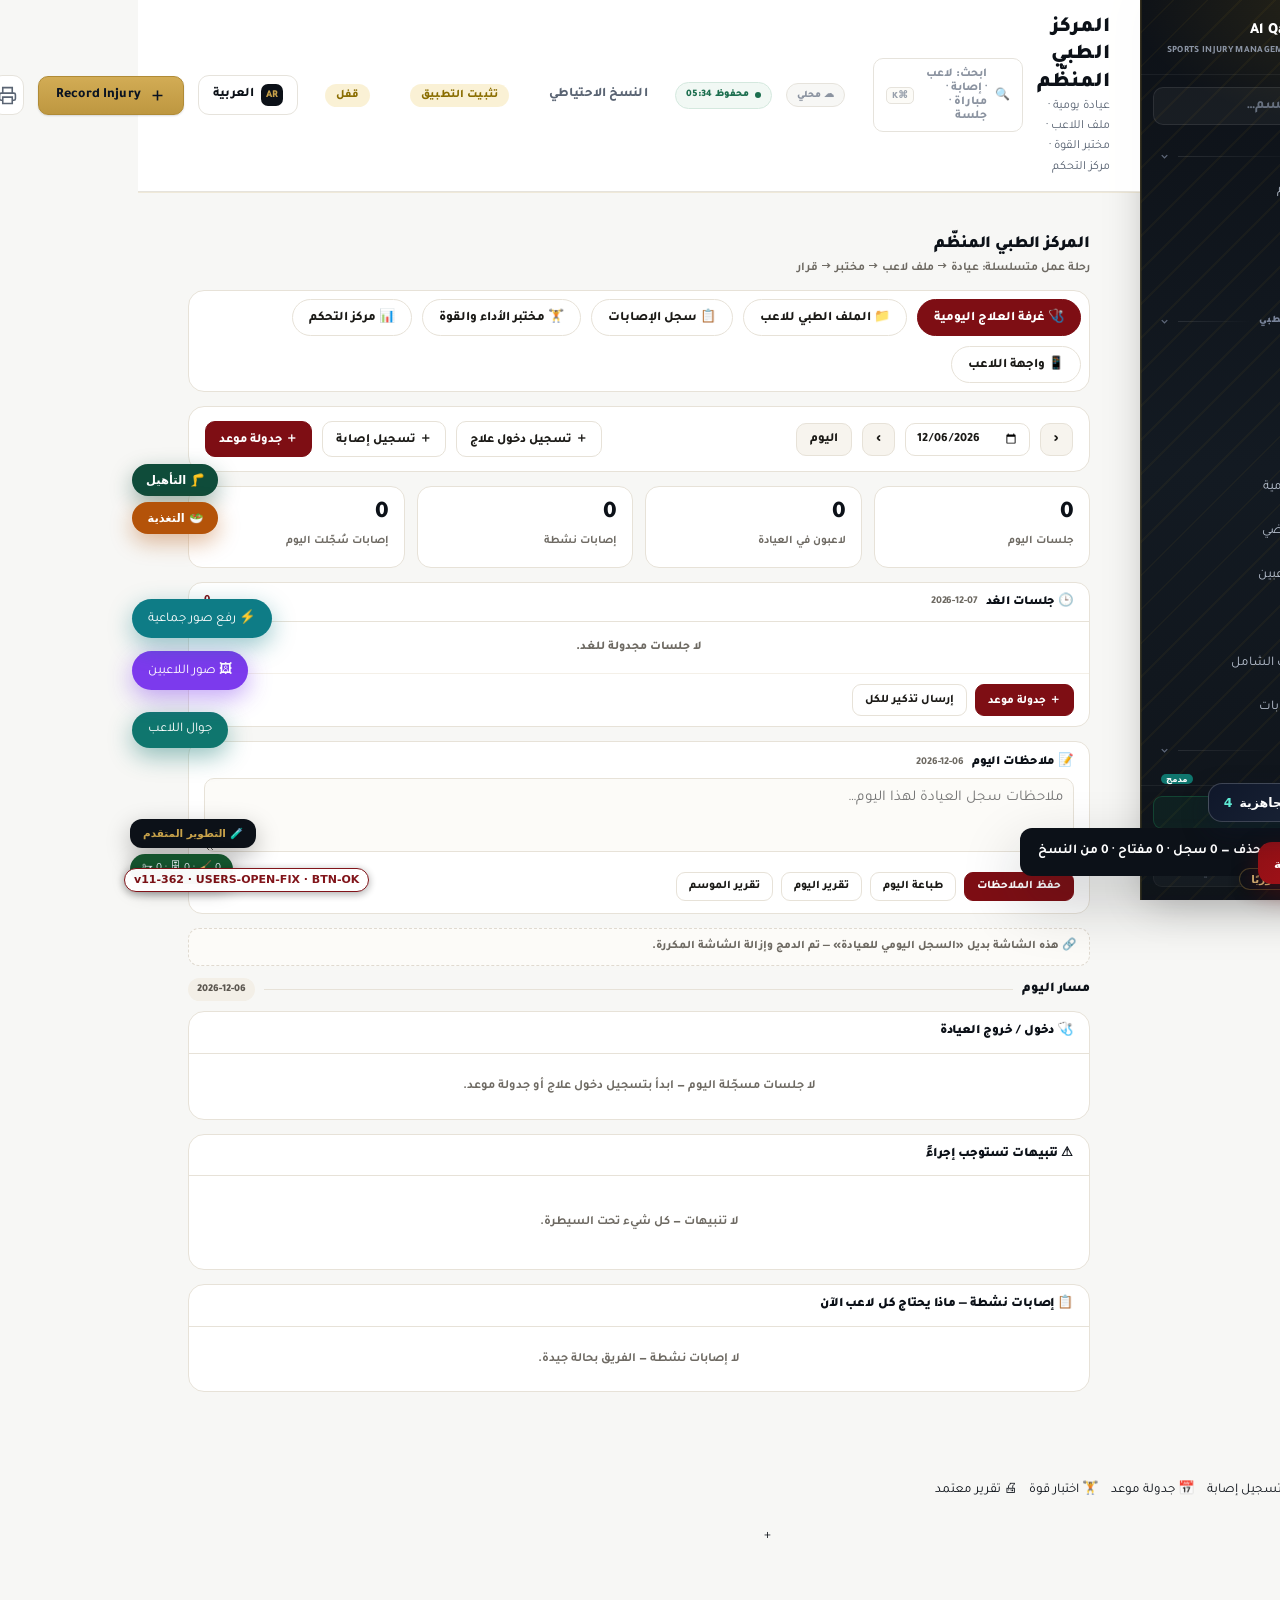
==== index.html @ 80e30538 "Add files via upload" ====
<!DOCTYPE html>
<html lang="ar" dir="rtl">
<head><script>/* QD343 · URL-KEEP — يحفظ الرابط الأصلي قبل أن يمسحه البرنامج */
(function(){try{window.__QDLOC=String(location.href||"");}catch(e){window.__QDLOC="";}})();
</script>
<script>
/* QD278-TRACK · عدّاد معالجات النقر — يكشف التعارض بين الوحدات قبل أن يظهر كخطأ */
(function(){
  window.__QDEVT={click:{window:0,document:0,body:0},total:0};
  try{ window.__QDSET=Storage.prototype.setItem; window.__QDGET=Storage.prototype.getItem;
       window.__QDREM=Storage.prototype.removeItem; }catch(e){}
  try{
    var orig=EventTarget.prototype.addEventListener;
    EventTarget.prototype.addEventListener=function(type,fn,opt){
      try{ if(type==="click"){ window.__QDEVT.total++;
        if(this===window) window.__QDEVT.click.window++;
        else if(this===document) window.__QDEVT.click.document++;
        else if(this===document.body) window.__QDEVT.click.body++;
      } }catch(e){}
      return orig.apply(this,arguments);
    };
  }catch(e){}
})();
</script>
<script>/*!
 * QD246 · وضع الثبات — إيقاف كل تحديث دوري للواجهة (سبب الرعشة)
 * ١) يلفّ كل setInterval: لا يُنفّذ أي مؤقت يلمس الشاشة عندما يكون الثبات مفعّلًا.
 * ٢) يمنع إعادة كتابة نفس HTML في القائمة الجانبية (#sidebar و #nav) والشارات.
 * ٣) يخفي شريط تمرير القائمة ويثبّت مقاس الشريط الصفحي → لا تغيّر عرض ولا إزاحة.
 * زر صغير أسفل الشاشة للتبديل.
 */
(function(){
  if(window.__qd246) return; window.__qd246=1;
  var FK="qd246_freeze";
  var on=(function(){ try{ var v=localStorage.getItem(FK); return v===null?true:(v==="1"); }catch(e){ return true; } })();
  var SKIP=/fetch|pullWellness|push\(|submitWell|sendBeacon|XMLHttp|supabase/i;
  var BLOCKED=0;

  /* ١) حجب المؤقتات التي ترسم */
  try{
    var _si=window.setInterval;
    window.setInterval=function(fn,ms){
      if(typeof fn!=="function") return _si.apply(window,arguments);
      var src=""; try{ src=String(fn).slice(0,900); }catch(e){}
      var net=SKIP.test(src);
      var wrapped=function(){
        if(window.__qd246on && !net){ BLOCKED++; return; }
        try{ return fn.apply(this,arguments); }catch(e){}
      };
      wrapped.__qd246=net?"net":"ui";
      return _si.call(window,wrapped,ms);
    };
    /* لا نحجب setTimeout: المؤقتات المؤجلة لمرة واحدة لا تسبب رعشة، وحجبها يمنع بناء البطاقات */
    window.__qd246on=on;
  }catch(e){ window.__qd246on=false; }

  /* ٢) منع كتابة نفس المحتوى في عناصر ثابتة */
  function guard(el){
    if(!el||el.__qd246g) return;
    try{
      var d=Object.getOwnPropertyDescriptor(Element.prototype,"innerHTML");
      if(!d||!d.set) return;
      var last=null,w=false;
      Object.defineProperty(el,"innerHTML",{
        configurable:true,
        get:function(){ return d.get.call(el); },
        set:function(v){
          var s=String(v==null?"":v);
          if(last===s) return;          /* مطابق: لا لمس للشاشة */
          last=s; w=true;
          var top=0; try{ top=el.scrollTop; }catch(e){}
          try{ d.set.call(el,s); }finally{ w=false; }
          try{ if(top&&el.scrollTop!==top) el.scrollTop=top; }catch(e){}
        }
      });
      el.__qd246g=1;
    }catch(e){}
  }
  function guardText(el){
    if(!el||el.__qd246t) return;
    try{
      var proto=Object.getPrototypeOf(el), d=null;
      while(proto&&!d){ d=Object.getOwnPropertyDescriptor(proto,"textContent"); proto=Object.getPrototypeOf(proto); }
      if(!d||!d.set) return;
      var cache=null;
      Object.defineProperty(el,"textContent",{
        configurable:true,
        get:function(){ return d.get.call(el); },
        set:function(v){ var s=String(v==null?"":v); if(s===cache) return; cache=s; d.set.call(el,s); }
      });
      el.__qd246t=1;
    }catch(e){}
  }
  var lastNav=0;
  function throttleNav(){
    try{
      var a=window.__QDAPP; if(!a||typeof a.renderNav!=="function"||a.renderNav.__qd246) return false;
      var orig=a.renderNav;
      var w=function(){
        var t=Date.now();
        if(t-lastNav<1200) return;      /* طلب رسم متكرر: تجاهل */
        lastNav=t;
        try{ return orig.apply(this,arguments); }catch(e){}
      };
      w.__qd246=1; a.renderNav=w;
      try{ if(typeof window.renderNav==="function") window.renderNav=w; }catch(e){}
      return true;
    }catch(e){ return false; }
  }

  function seal(){
    throttleNav();
    ["sidebar","nav","pgTitle","pgSub","svDot"].forEach(function(id){ guard(document.getElementById(id)); });
    var list=document.querySelector("#sidebar .navlist, #nav .navlist");
    if(list) guard(list);
    ["svDot","pgTitle","pgSub"].forEach(function(id){ guardText(document.getElementById(id)); });
  }

  /* ٣) CSS: شريط تمرير مخفي في القائمة + عرض صفحة ثابت */
  function css(){
    if(document.getElementById("qd246css")) return;
    var s=document.createElement("style"); s.id="qd246css";
    s.textContent=[
      "html{overflow-y:scroll!important;scrollbar-gutter:auto!important}",
      "#sidebar,#sidebar *,.nav,#nav{scrollbar-width:none!important;-ms-overflow-style:none!important}",
      "#sidebar::-webkit-scrollbar,.nav::-webkit-scrollbar,#nav::-webkit-scrollbar{width:0!important;height:0!important;display:none!important}",
      "#sidebar,.nav{overflow-y:auto!important;overflow-x:hidden!important;scrollbar-gutter:auto!important}",
      "#sidebar{contain:layout style!important}",
      "#sidebar .nav-item,#sidebar .grp{pointer-events:auto}",
      "#sidebar *,.nav *{animation:none!important;transition:none!important}",
      "#qd246btn{position:fixed;bottom:10px;inset-inline-start:10px;z-index:99998;display:flex;align-items:center;gap:6px;",
      "background:#0C1118;color:#E3C67F;border:1px solid #C8A24A55;border-radius:999px;padding:5px 11px;font:900 10.5px/1 system-ui;cursor:pointer;opacity:.92;box-shadow:0 4px 14px rgba(0,0,0,.28)}",
      "#qd246btn.off{color:#8A93A1;border-color:#ffffff22}",
      "#qd246btn b{font-weight:900;color:#fff}"
    ].join("\n");
    (document.head||document.documentElement).appendChild(s);
  }

  function btn(){
    if(document.getElementById("qd246btn")){ paintBtn(); return; }
    if(!document.body) return;
    var b=document.createElement("button"); b.id="qd246btn"; b.type="button";
    b.addEventListener("click",function(){
      try{
        var v=!window.__qd246on;
        localStorage.setItem(FK,v?"1":"0");
        window.__qd246on=v;
        paintBtn();
        if(v){ try{ if(window.toast) toast("وضع الثبات: مفعّل — توقّفت كل التحديثات الدورية","ok"); }catch(e){} }
        else { location.reload(); }
      }catch(e){}
    });
    document.body.appendChild(b); paintBtn();
  }
  function paintBtn(){
    var b=document.getElementById("qd246btn"); if(!b) return;
    b.className=window.__qd246on?"":"off";
    b.innerHTML=(window.__qd246on?"🛡 <b>ثبات</b> · موقوفة دوريًا":"⚡ <b>ثبات</b> · مباشر");
  }

  css();
  if(document.readyState==="loading") document.addEventListener("DOMContentLoaded",function(){ css(); seal(); btn(); });
  else { seal(); btn(); }
  var n=0, iv=setInterval(function(){ n++; seal(); btn(); if(n>40) clearInterval(iv); },700);
  document.addEventListener("click",function(){ setTimeout(function(){ seal(); btn(); },80); },true);

  window.QD246={on:function(){ return !!window.__qd246on; },blocked:function(){ return BLOCKED; },seal:seal,set:function(v){ window.__qd246on=!!v; try{ localStorage.setItem(FK,v?"1":"0"); }catch(e){} paintBtn(); }};
})();
</script><script>/*!
 * QD238 · تثبيت الجوال — يوقف رعشة/انزلاق الواجهة على الهاتف
 * الأساب الثلاثة: (١) scrollIntoView من مؤقتات داخلية يزحف بالصفحة بلا توقّف
 *  (٢) 100vh مع شريط عنوان المتصفح المتحرك → قفزات تخطيط مع كل تمرير
 *  (٣) شريط سفلي ثابت + مساحة شريط تمرير محجوزة → تغيّر عرض/ارتفاع متكرر
 */
(function(){
  if(window.__qd238) return; window.__qd238=1;
  var TOUCH=Date.now();
  ["touchstart","touchend","pointerdown","click","keydown","wheel","scroll"].forEach(function(ev){
    try{ document.addEventListener(ev,function(){ TOUCH=Date.now(); },{capture:true,passive:true}); }catch(e){}
  });
  function recent(ms){ return (Date.now()-TOUCH)<(ms||900); }

  /* ١) منع التمرير البرمجي غير المرتبط بتفاعل حقيقي */
  try{
    var _siv=Element.prototype.scrollIntoView;
    Element.prototype.scrollIntoView=function(){
      if(!recent(1200)) return;            /* ليس من المستخدم: تجاهل تمامًا */
      try{ return _siv.apply(this,arguments); }catch(e){}
    };
    var _st=window.scrollTo;
    window.scrollTo=function(){
      if(!recent(1200)) return;
      try{ return _st.apply(window,arguments); }catch(e){}
    };
  }catch(e){}

  /* ٢) خصائص CSS للجوال */
  function css(){
    if(document.getElementById("qd238css")) return;
    var s=document.createElement("style"); s.id="qd238css";
    s.textContent=[
      "-webkit-text-size-adjust:100%;text-size-adjust:100%",
      "html{height:-webkit-fill-available}",
      "body{overscroll-behavior-y:contain;-webkit-overflow-scrolling:touch}",
      "html,body{scroll-behavior:auto!important}",
      /* ارتفاع ثابت بالـ dvh بدل vh (لا يتأثر باختفاء شريط العنوان) */
      "@supports(height:100dvh){#app,.app,.shell,body>div:first-child{min-height:100dvh!important}}",
      /* الجوال: ألغِ حجز شريط التمرير (يسبب إزاحة أفقية) */
      "@media (max-width:820px){html{scrollbar-gutter:auto!important}.nav,#nav{scrollbar-gutter:auto!important;overflow-y:auto!important}}",
      /* الأشرطة الثابتة: طبقة مستقلة بلا قفز */
      "[style*='position:fixed']{backface-visibility:hidden}",
      /* إلغاء أي حركة على الجوال */
      "@media (max-width:820px), (hover:none){*{animation:none!important;transition:none!important}}"
    ].join("\n");
    (document.head||document.documentElement).appendChild(s);
  }
  css();
  if(document.readyState==="loading") document.addEventListener("DOMContentLoaded",css);
  window.QD238={on:true};
})();
</script><script>/*!
 * QD237 · تثبيت التخطيط — يوقف اهتزاز القوائم
 * السبب: .nav عنده overflow-y:auto، فحين يتغيّر ارتفاع محتواه يظهر/يختفي شريط التمرير
 * فيتغيّر عرض العمود عدة بكسلات → ينزاح التخطيط كله → اهتزاز مرئي.
 * كذلك contain:paint على #app يكسر position:sticky فيُهتزّ الشريط العلوي.
 */
(function(){
  if(window.__qd237) return; window.__qd237=1;
  function css(){
    if(document.getElementById("qd237css")) return;
    var s=document.createElement("style"); s.id="qd237css";
    s.textContent=[
      /* ١) حجز مكان شريط التمرير دائمًا — لا يظهر ويختفي فيتغيّر العرض */
      "html{scrollbar-gutter:stable both-edges!important}",
      ".nav,#nav,nav.side,.sidebar{scrollbar-gutter:stable!important;overflow-y:scroll!important;overflow-x:hidden!important}",
      /* ٢) إلغاء contain الذي يكسر sticky ويفرض إعادة تخطيط */
      "#app,.view,#nav,#topbar,header,.topbar{contain:none!important}",
      /* ٣) منع أي إزاحة أو تحوّل في عناصر القائمة (hover/active) */
      ".nav-item,.nav-item:hover,.nav-item.active,.nav-item *{transform:none!important;margin-left:0!important;margin-right:0!important}",
      "#nav *,.nav *{transition-property:background-color,color,border-color,opacity!important}",
      /* ٤) منع تثبيت التمرير التلقائي من تحريك الصفحة */
      "html,body{overflow-anchor:none!important}",
      /* ٥) الشريط العلوي: طبقة ثابتة بلا إعادة حساب */
      "#topbar,header,.topbar{position:sticky!important;top:0!important;backface-visibility:hidden}"
    ].join("\n");
    (document.head||document.documentElement).appendChild(s);
  }
  css();
  if(document.readyState==="loading") document.addEventListener("DOMContentLoaded",css);
  /* إن أُعيد بناء القائمة، أعِد تثبيت العرض المقاس عليها (احتياط) */
  function pin(){
    try{
      var n=document.getElementById("nav"); if(!n||n.__qd237pin) return;
      var w=Math.round(n.getBoundingClientRect().width);
      if(w>120){ n.style.minWidth=w+"px"; n.style.maxWidth=w+"px"; n.__qd237pin=w; }
    }catch(e){}
  }
  setTimeout(pin,1200); setTimeout(pin,3500);
  window.QD237={on:true,pin:pin};
})();
</script><script>/*!
 * QD236 · تجميد الرسم وقت الخمول — يُنهي الرعشة نهائيًا
 * الفكرة: المؤقتات لا تلمس الشاشة إلا إذا كان المستخدم يتفاعل أو حصل حفظ/تغيير بيانات.
 * أي إطار زمني بعد ~٤ ثوانٍ من آخر تفاعل = صفر كتابة DOM.
 */
(function(){
  if(window.__qd236) return; window.__qd236=1;
  var GRACE=4000, last=Date.now(), force=false;
  function touch(){ last=Date.now(); }
  ["click","keydown","input","scroll","pointerdown","wheel","hashchange","focus"].forEach(function(ev){
    try{ document.addEventListener(ev,touch,true); }catch(e){}
  });

  /* الوظائف المسموح لها العمل وقت الخمول: الشبكة فقط (لا رسم) */
  var NET=/fetch|pullWellness|push\(|submitWell|XMLHttp|sendBeacon/i;

  var _si=window.setInterval;
  window.setInterval=function(fn,ms){
    if(typeof fn!=="function") return _si.apply(window,arguments);
    var src=""; try{ src=String(fn).slice(0,800); }catch(e){}
    var net=NET.test(src), id=-1;
    var wrapped=function(){
      var idle=(Date.now()-last)>GRACE;
      if(idle&&!net&&!force) return;              /* خمول: لا رسم إطلاقًا */
      try{ return fn.apply(this,arguments); }catch(e){}
    };
    id=_si.call(window,wrapped,ms);
    return id;
  };

  /* حارس نصوص: لا تُكتب قيمة مطابقة (يمنع وميض الشارات/الساعة) */
  function guardText(el){
    if(!el||el.__qd236t) return;
    try{
      var proto=Object.getPrototypeOf(el), d=null;
      while(proto&&!d){ d=Object.getOwnPropertyDescriptor(proto,"textContent"); proto=Object.getPrototypeOf(proto); }
      if(!d||!d.set) return;
      var cache=null;
      Object.defineProperty(el,"textContent",{
        configurable:true,
        get:function(){ return d.get.call(el); },
        set:function(v){ var s=String(v==null?"":v); if(s===cache) return; cache=s; d.set.call(el,s); }
      });
      el.__qd236t=1;
    }catch(e){}
  }
  function scan(){
    ["svDot","pgTitle","pgSub","cl231badge","saveChip"].forEach(function(id){ guardText(document.getElementById(id)); });
    try{
      var chips=document.querySelectorAll("#topbar .chip,#topbar .badge,#top .chip");
      for(var i=0;i<chips.length;i++) guardText(chips[i]);
    }catch(e){}
  }

  force=true; setTimeout(function(){ force=false; },6000);
  if(document.readyState==="loading") document.addEventListener("DOMContentLoaded",scan); else scan();
  var n=0, iv=_si.call(window,function(){ n++; scan(); if(n>60) clearInterval(iv); },500);

  window.QD236={touch:touch,force:function(){ force=true; setTimeout(function(){force=false;},6000); },scan:scan};
})();
</script><script>/*!
 * QD235 · مانع الرعشة الحقيقي
 * يعمل على المستوى الأدنى: يمنع إعادة كتابة نفس HTML في عناصر ثابتة (القائمة/الشارات)
 * ويعزل الطبقات الضبابية ويوقف كل حركة دورية. لا يعتمد على أسماء دوال معيّنة.
 */
(function(){
  if(window.__qd235) return; window.__qd235=1;
  var STATS={writes:0,skipped:0};

  /* ١) كاش كتابة innerHTML على العناصر الثابتة: تخطّي الكتابة إن كان المحتوى مطابقًا */
  function guard(el){
    if(!el||el.__qd235g) return;
    var d=Object.getOwnPropertyDescriptor(Element.prototype,"innerHTML");
    if(!d||!d.set) return;
    var last=null, writing=false;
    Object.defineProperty(el,"innerHTML",{
      configurable:true,
      get:function(){ return d.get.call(el); },
      set:function(v){
        if(writing) return d.set.call(el,v);
        var s=String(v==null?"":v);
        if(last!==null && s===last){ STATS.skipped++; return; }
        last=s; STATS.writes++;
        var top=el.scrollTop;
        writing=true;
        try{ d.set.call(el,s); }finally{ writing=false; }
        try{ if(top) el.scrollTop=top; }catch(e){}
      }
    });
    el.__qd235g=1;
  }
  function guardAll(){
    ["nav","pgTitle","pgSub","svDot","cl231badge"].forEach(function(id){ guard(document.getElementById(id)); });
    guard(document.querySelector("#nav .navlist")||null);
  }

  /* ٢) طبقة CSS: إيقاف الضبابية وكل حركة */
  function css(){
    if(document.getElementById("qd235css")) return;
    var s=document.createElement("style"); s.id="qd235css";
    s.textContent=[
      "*{animation:none!important;animation-iteration-count:1!important;transition-duration:.01ms!important}",
      "*{backdrop-filter:none!important;-webkit-backdrop-filter:none!important}",
      "#nav,#topbar,header,.topbar,#app,.view{contain:paint layout style}",
      "#topbar,header,.topbar{position:relative!important;transform:none!important}",
      "#nav{overflow-anchor:none}",
      ".sv-dot:before{animation:none!important}"
    ].join("\n");
    (document.head||document.documentElement).appendChild(s);
  }

  /* ٣) حقن مبكر + إعادة الحقن بعد أي إعادة بناء للواجهة */
  function tick(){ guardAll(); }
  css();
  if(document.readyState==="loading") document.addEventListener("DOMContentLoaded",function(){css();tick();});
  else tick();
  var n=0;
  var iv=setInterval(function(){ n++; tick(); if(n>80) clearInterval(iv); },400);
  document.addEventListener("click",function(){ setTimeout(tick,50); },true);
  window.QD235={stats:function(){ return {writes:STATS.writes,skipped:STATS.skipped}; },tick:tick};
})();
</script><script>/*!
 * QD234 · وضع الهدوء البصري — يوقف «الرجفة/الرعشة» في الواجهة
 * الأساب: (١) نبضة لا نهائية qdPulse، (٢) إعادة رسم كامل للشاشات كل ١–١.٢ ثانية
 *         (٣) هيدر مثبّت بخلفية ضبابية يُعاد رسمه مع كل تغيّر أسفله.
 */
(function(){
  if(window.__qd234) return; window.__qd234=1;
  var MIN=4500;                                   /* أدنى فترة لإعادة رسم دورية */
  var RX=/paint|refreshRows|hookCounts|paintBadges|paintLinked|reconcile/;

  /* ١) تهدئة المؤقتات التي تعيد رسم الشاشة بلا داعٍ */
  try{
    var _si=window.setInterval;
    window.setInterval=function(fn,ms){
      try{
        if(typeof fn==="function"){
          var src=String(fn).slice(0,500);
          if(RX.test(src) && !/pullWellness|push\(|save\(/.test(src)) ms=Math.max(Number(ms)||0,MIN);
        }
      }catch(e){}
      return _si.apply(window,[fn,ms].concat([].slice.call(arguments,2)));
    };
    window.__qd234Timer=1;
  }catch(e){}

  /* ٢) إيقاف النبضة اللانهائية + عزل طبقة الهيدر */
  function css(){
    if(document.getElementById("qd234calm")) return;
    var s=document.createElement("style"); s.id="qd234calm";
    s.textContent=
      "*{animation-iteration-count:1!important}"+
      ".qd-pulse,[data-pulse]{animation:none!important}"+
      "header,#topbar,#top,.topbar,.topbar-wrap{transform:translateZ(0);backface-visibility:hidden}"+
      "@media (prefers-reduced-motion: reduce){*{animation:none!important;transition:none!important}}";
    (document.head||document.documentElement).appendChild(s);
  }
  if(document.readyState==="loading") document.addEventListener("DOMContentLoaded",css); else css();

  window.QD234={calm:true,minPeriod:MIN};
})();
</script>
<script>
/* ---- v11-106: بدء فوري — لا انتظار للشبكة عند الإقلاع ---- */
(function(){
  if(window.__QDFAST106) return; window.__QDFAST106=1;
  function ls(k,d){ try{ return localStorage.getItem(k)||d; }catch(e){ return d; } }
  function lss(k,v){ try{ localStorage.setItem(k,v); }catch(e){} }
  var KEY_LF="qd_local", KEY_NET="qd_netok", KEY_AUTO="qd_fastlocal";
  var net=null; try{ net=JSON.parse(ls(KEY_NET,"null")); }catch(e){}
  var fresh=!!(net&&net.t&&(Date.now()-net.t<10*60*1000));
  var online=true; try{ online=navigator.onLine!==false; }catch(e){}
  if(ls(KEY_LF,"0")==="1") return;                       /* المستخدم اختار المحلي بنفسه */
  if(!online){ lss(KEY_LF,"1"); lss(KEY_AUTO,"1"); window.__QD_FAST_REASON="offline"; return; }
  if(fresh&&net.ok===false){ lss(KEY_LF,"1"); lss(KEY_AUTO,"1"); window.__QD_FAST_REASON="cached"; return; }
})();
/* ---- QDFAST106-END ---- */

</script>
<meta charset="UTF-8">
<link rel="preconnect" href="https://tkvjdnwhwjdemkmipwgb.supabase.co" crossorigin>
<link rel="dns-prefetch" href="https://tkvjdnwhwjdemkmipwgb.supabase.co">
<link rel="preconnect" href="https://cdn.jsdelivr.net" crossorigin>
<link rel="preconnect" href="https://fonts.gstatic.com" crossorigin>
<meta name="viewport" content="width=device-width, initial-scale=1.0">
<meta name="theme-color" content="#14181F">
<meta name="color-scheme" content="light">
<title>Al Qadsiah — Sports Injury Management System | U18</title>
<link rel="preconnect" href="https://fonts.googleapis.com">
<link rel="preconnect" href="https://fonts.gstatic.com" crossorigin>
<link href="https://fonts.googleapis.com/css2?family=Tajawal:wght@400;500;700;800;900&family=IBM+Plex+Sans+Arabic:wght@400;500;600;700&family=Inter:wght@400;500;600;700;800;900&display=swap" rel="stylesheet">
<style>
/* ============ TOKENS ============ */
:root{
  --ink:#14181F; --ink-2:#1E242E; --ink-3:#2C3440;
  --paper:#F4F2EC; --surface:#FFFFFF; --surface-2:#FBFAF6;
  --gold:#E3B019; --gold-2:#F2C94C; --gold-deep:#B98A0C;
  --red:#B5121B; --red-2:#D8404A;
  --green:#14795A; --green-2:#1E9E6A;
  --slate:#5B6472; --slate-2:#8A93A1;
  --line:#E4E1D8; --line-2:#EDEAE2;
  --amber:#C98A0A; --blue:#2B5BA8;
  --r-s:8px; --r-m:14px; --r-l:20px;
  --sh-1:0 1px 2px rgba(20,24,31,.06), 0 2px 8px rgba(20,24,31,.05);
  --sh-2:0 8px 24px rgba(20,24,31,.10), 0 2px 6px rgba(20,24,31,.06);
  --sh-3:0 24px 60px rgba(20,24,31,.24);
  --font-en:"Inter","Tajawal","Segoe UI",Tahoma,Arial,sans-serif;
  --font-ar:"Tajawal","IBM Plex Sans Arabic","Noto Sans Arabic",Tahoma,Arial,sans-serif;
}
html[dir="rtl"] body{font-family:var(--font-ar)}
html[dir="ltr"] body{font-family:var(--font-en)}
*{box-sizing:border-box}
html,body{margin:0;padding:0}
body{background:var(--paper);color:var(--ink);font-size:15px;line-height:1.62;-webkit-font-smoothing:antialiased;text-rendering:optimizeLegibility}
h1,h2,h3,h4,h5{margin:0;line-height:1.3;font-weight:800;letter-spacing:-.01em}
p{margin:0}
a{color:inherit;text-decoration:none}
button{font-family:inherit;cursor:pointer;border:0;background:none;color:inherit}
input,select,textarea{font-family:inherit;font-size:15px;color:inherit}
::selection{background:var(--gold);color:var(--ink)}
:focus-visible{outline:2.5px solid var(--gold-deep);outline-offset:2px;border-radius:4px}
::-webkit-scrollbar{width:11px;height:11px}
::-webkit-scrollbar-thumb{background:#cfcabf;border-radius:20px;border:3px solid var(--paper)}
::-webkit-scrollbar-track{background:transparent}

/* ============ APP SHELL ============ */
.app{display:grid;grid-template-columns:256px 1fr;min-height:100vh}
.veil-menu{display:none}
.sidebar{background:linear-gradient(180deg,#14181F 0%,#1A2029 100%);color:#E8EAF0;position:sticky;top:0;height:100vh;
  display:flex;flex-direction:column;overflow:hidden;border-inline-end:1px solid #000}
.sidebar::after{content:"";position:absolute;inset:0;pointer-events:none;
  background:repeating-linear-gradient(135deg,transparent 0 22px,rgba(227,176,25,.045) 22px 24px)}
.brand{display:flex;align-items:center;gap:12px;padding:20px 18px 16px;position:relative;z-index:1}
.brand .logo-chip{width:50px;height:50px;flex:none;background:#fff;border-radius:13px;display:grid;place-items:center;
  box-shadow:0 4px 14px rgba(0,0,0,.35);overflow:hidden;padding:4px}
.brand .logo-chip img{width:100%;height:100%;object-fit:contain;display:block}
.brand .bt{display:flex;flex-direction:column;line-height:1.22;min-width:0}
.brand b{font-size:17px;font-weight:900;letter-spacing:-.02em}
.brand span{font-size:10.5px;color:var(--slate-2);font-weight:500;letter-spacing:.03em;text-transform:uppercase}
.nav{flex:1;overflow-y:auto;padding:8px 12px 12px;position:relative;z-index:1}
.nav .grp{font-size:10.5px;font-weight:700;color:#6B7482;padding:14px 12px 6px;letter-spacing:.14em;text-transform:uppercase}
.nav-item{display:flex;align-items:center;gap:12px;padding:10.5px 12px;border-radius:11px;color:#C3C9D4;font-weight:600;
  font-size:14.2px;margin-bottom:2px;transition:.15s;position:relative;width:100%;text-align:start}
.nav-item svg{width:19px;height:19px;flex:none;opacity:.85}
.nav-item:hover{background:rgba(255,255,255,.06);color:#fff}
.nav-item.active{background:linear-gradient(90deg,rgba(227,176,25,.20),rgba(227,176,25,.06));color:#fff}
.nav-item.active::before{content:"";position:absolute;inset-inline-start:0;top:9px;bottom:9px;width:3px;border-radius:4px;background:var(--gold)}
html[dir="rtl"] .nav-item.active{background:linear-gradient(270deg,rgba(227,176,25,.20),rgba(227,176,25,.06))}
.nav-item .cnt{margin-inline-start:auto;background:rgba(255,255,255,.1);color:#DDE1E9;font-size:11.5px;font-weight:700;padding:1px 8px;border-radius:20px;min-width:22px;text-align:center}
.nav-item.active .cnt{background:var(--gold);color:var(--ink)}
.sidebar .foot{padding:13px 16px;border-top:1px solid rgba(255,255,255,.07);position:relative;z-index:1}
.sidebar .foot .sf{display:flex;align-items:center;gap:9px;font-size:12px;color:#8A93A1}
.sidebar .foot .dot{width:8px;height:8px;border-radius:50%;background:var(--green-2);box-shadow:0 0 0 3px rgba(30,158,106,.18);flex:none}

.content{min-width:0;display:flex;flex-direction:column}
.topbar{position:sticky;top:0;z-index:40;background:rgba(244,242,236,.86);backdrop-filter:blur(10px);border-bottom:1px solid var(--line);
  padding:14px 30px;display:flex;align-items:center;gap:14px;min-height:70px}
.topbar h1{font-size:21px;font-weight:900}
.topbar .sub{font-size:12.5px;color:var(--slate)}
.topbar .sp{flex:1}
.icon-btn{width:40px;height:40px;border-radius:11px;display:grid;place-items:center;background:var(--surface);border:1px solid var(--line);color:var(--slate);transition:.15s}
.icon-btn:hover{color:var(--ink);border-color:#d6d2c7;box-shadow:var(--sh-1)}
.icon-btn svg{width:19px;height:19px}
.lang-btn{display:inline-flex;align-items:center;gap:7px;height:40px;padding:0 14px;border-radius:11px;background:var(--surface);
  border:1px solid var(--line);color:var(--ink);font-weight:800;font-size:13px;transition:.15s}
.lang-btn:hover{border-color:var(--gold-deep);box-shadow:var(--sh-1)}
.lang-btn .lg{width:22px;height:22px;border-radius:7px;background:var(--ink);color:var(--gold);display:grid;place-items:center;font-size:10.5px;font-weight:900}
.menu-toggle{display:none}
.main{padding:26px 30px 60px;max-width:1500px;width:100%}
.view{display:none}
.view.active{display:block;animation:fade .35s ease}
@keyframes fade{from{opacity:0;transform:translateY(7px)}to{opacity:1;transform:none}}
@media (prefers-reduced-motion:reduce){*{animation:none!important;transition:none!important}}

/* ============ BUTTONS ============ */
.btn{display:inline-flex;align-items:center;gap:8px;padding:10px 17px;border-radius:11px;font-weight:700;font-size:14px;
  background:var(--surface);border:1px solid var(--line);color:var(--ink);transition:.15s;white-space:nowrap}
.btn:hover{border-color:#d6d2c7;box-shadow:var(--sh-1);transform:translateY(-1px)}
.btn svg{width:17px;height:17px}
.btn.primary{background:var(--ink);border-color:var(--ink);color:#fff}
.btn.primary:hover{background:#000}
.btn.gold{background:var(--gold);border-color:var(--gold-deep);color:var(--ink)}
.btn.gold:hover{background:var(--gold-2)}
.btn.ghost{background:transparent;border-color:transparent;color:var(--slate)}
.btn.ghost:hover{background:rgba(20,24,31,.05);color:var(--ink);transform:none;box-shadow:none}
.btn.danger{background:#fff;border-color:#E9BDC0;color:var(--red)}
.btn.danger:hover{background:#FCF0F0;border-color:var(--red)}
.btn.sm{padding:7px 12px;font-size:13px;border-radius:9px}
.btn.block{width:100%;justify-content:center}

/* ============ LAYOUT ============ */
.grid{display:grid;gap:18px}
.g-2{grid-template-columns:repeat(2,1fr)}
.g-3{grid-template-columns:repeat(3,1fr)}
.g-4{grid-template-columns:repeat(4,1fr)}
.cols{display:grid;grid-template-columns:1.55fr 1fr;gap:18px;align-items:start}
@media(max-width:1150px){.cols{grid-template-columns:1fr}}
@media(max-width:1000px){.g-4{grid-template-columns:repeat(2,1fr)}.g-3{grid-template-columns:repeat(2,1fr)}}
@media(max-width:640px){.g-4,.g-3,.g-2{grid-template-columns:1fr}}
.card{background:var(--surface);border:1px solid var(--line);border-radius:var(--r-m);box-shadow:var(--sh-1);overflow:hidden}
.card-head{display:flex;align-items:center;gap:12px;padding:15px 18px;border-bottom:1px solid var(--line-2)}
.card-head h3{font-size:16px;font-weight:800}
.card-head .sub{font-size:12px;color:var(--slate-2);font-weight:500}
.card-head .sp{flex:1}
.card-head>svg{width:19px;height:19px;flex:none;color:var(--gold-deep)}
.card-body{padding:18px}
.card-body.tight{padding:0}
.section-title{font-size:13px;font-weight:800;color:var(--slate);letter-spacing:.02em;margin-bottom:11px;display:flex;align-items:center;gap:8px}
.section-title::before{content:"";width:4px;height:15px;border-radius:3px;background:var(--gold)}
.muted{color:var(--slate)}
.tiny{font-size:12px}

/* ============ KPI ============ */
.kpi{background:var(--surface);border:1px solid var(--line);border-radius:var(--r-m);padding:17px 18px;position:relative;overflow:hidden;box-shadow:var(--sh-1)}
.kpi .ic{width:38px;height:38px;border-radius:11px;display:grid;place-items:center;margin-bottom:12px}
.kpi .ic svg{width:20px;height:20px}
.kpi .v{font-size:30px;font-weight:900;line-height:1;letter-spacing:-.02em;font-variant-numeric:tabular-nums}
.kpi .l{font-size:12.5px;color:var(--slate);font-weight:600;margin-top:5px}
.kpi .d{font-size:11.5px;font-weight:700;margin-top:9px;display:inline-flex;align-items:center;gap:5px}
.kpi::after{content:"";position:absolute;inset-inline-start:-24px;bottom:-24px;width:96px;height:96px;border-radius:50%;background:rgba(227,176,25,.06)}
.kpi .ic.g{background:#E4F3ED;color:var(--green)}
.kpi .ic.r{background:#FBE9EA;color:var(--red)}
.kpi .ic.y{background:#FBF1D3;color:var(--gold-deep)}
.kpi .ic.b{background:#E7EEF8;color:var(--blue)}
.kpi .ic.n{background:#E9EBEF;color:var(--ink-3)}

/* ============ BADGES ============ */
.badge{display:inline-flex;align-items:center;gap:5px;font-size:11.5px;font-weight:700;padding:3px 10px;border-radius:20px;white-space:nowrap}
.badge.green{background:#E4F3ED;color:var(--green)}
.badge.red{background:#FBE9EA;color:var(--red)}
.badge.amber{background:#FBF1D3;color:var(--gold-deep)}
.badge.blue{background:#E7EEF8;color:var(--blue)}
.badge.grey{background:#EEEDE9;color:var(--slate)}
.badge.dark{background:var(--ink);color:#fff}
.dot{width:8px;height:8px;border-radius:50%;display:inline-block;flex:none}

/* ============ TABLE ============ */
.table-wrap{overflow-x:auto}
table{width:100%;border-collapse:collapse;font-size:13.6px}
th{text-align:start;font-weight:700;color:var(--slate);font-size:11.8px;padding:11px 14px;border-bottom:1px solid var(--line);white-space:nowrap;background:var(--surface-2)}
td{padding:12px 14px;border-bottom:1px solid var(--line-2);vertical-align:middle}
tbody tr{transition:.12s}
tbody tr:hover{background:var(--surface-2)}
tbody tr:last-child td{border-bottom:0}
td .pname{display:flex;align-items:center;gap:10px;font-weight:700}
.avatar{width:36px;height:36px;border-radius:10px;background:linear-gradient(135deg,#2C3440,#14181F);color:var(--gold);
  display:grid;place-items:center;font-weight:800;font-size:14px;flex:none;overflow:hidden}
.avatar img{width:100%;height:100%;object-fit:contain;object-position:center}
.ph-prev{width:96px;height:96px;border-radius:14px;overflow:hidden;background:linear-gradient(135deg,#2C3440,#14181F);color:var(--gold);display:grid;place-items:center;font-weight:800;font-size:20px;flex:0 0 auto}
.ph-prev img{width:100%;height:100%;object-fit:contain;display:block}
.avatar.sm{width:30px;height:30px;border-radius:9px;font-size:12.5px}
.avatar.lg{width:72px;height:72px;border-radius:16px;font-size:24px}
.avatar.has-photo{width:auto;aspect-ratio:1/1}
.avatar.has-photo img{object-fit:contain}
.row-link{cursor:pointer}
td svg,th svg{width:16px;height:16px;vertical-align:middle;opacity:.6}

/* ============ FORMS ============ */
.field{margin-bottom:16px}
.label{display:block;font-size:12.8px;font-weight:700;color:var(--ink-2);margin-bottom:7px}
.label .req{color:var(--red)}
.input,.select,.textarea{width:100%;padding:11px 13px;border:1px solid var(--line);border-radius:11px;background:var(--surface);transition:.15s;appearance:none}
.textarea{min-height:96px;resize:vertical;line-height:1.6}
.input:focus,.select:focus,.textarea:focus{outline:none;border-color:var(--gold-deep);box-shadow:0 0 0 3.5px rgba(227,176,25,.18)}
.select{background-image:url("data:image/svg+xml,%3Csvg xmlns='http://www.w3.org/2000/svg' width='14' height='14' viewBox='0 0 24 24' fill='none' stroke='%235B6472' stroke-width='2.4'%3E%3Cpath d='M6 9l6 6 6-6'/%3E%3C/svg%3E");background-repeat:no-repeat}
html[dir="ltr"] .select{background-position:right 12px center;padding-right:34px}
html[dir="rtl"] .select{background-position:left 12px center;padding-left:34px}
.frm-grid{display:grid;grid-template-columns:1fr 1fr;gap:0 16px}
@media(max-width:560px){.frm-grid{grid-template-columns:1fr}}
.hint{font-size:11.5px;color:var(--slate-2);margin-top:5px}
.opts{display:flex;flex-wrap:wrap;gap:8px}
.opts.grid2{display:grid;grid-template-columns:1fr 1fr;gap:9px}
.opts.grid3{display:grid;grid-template-columns:repeat(3,1fr);gap:9px}
.opt{padding:9px 14px;border:1px solid var(--line);border-radius:10px;background:var(--surface);font-size:13px;font-weight:600;color:var(--ink-2);transition:.13s;text-align:center;flex:1;min-width:110px}
.opt:hover{border-color:#cfcabd;background:var(--surface-2)}
.opt.on{background:var(--ink);border-color:var(--ink);color:#fff;box-shadow:var(--sh-1)}
.opt .os{display:block;font-size:10.5px;font-weight:500;color:var(--slate-2);margin-top:2px}
.opt.on .os{color:rgba(255,255,255,.7)}
.slider{-webkit-appearance:none;appearance:none;width:100%;height:6px;border-radius:20px;background:var(--line);outline:none}
.slider::-webkit-slider-thumb{-webkit-appearance:none;width:22px;height:22px;border-radius:50%;background:var(--gold);border:3px solid #fff;box-shadow:var(--sh-2);cursor:pointer}
.slider::-moz-range-thumb{width:20px;height:20px;border-radius:50%;background:var(--gold);border:3px solid #fff;cursor:pointer}
.pain-grid{display:flex;flex-wrap:wrap;gap:6px}
.pain-btn{flex:1;min-width:62px;padding:9px 4px;border:1px solid var(--line);border-radius:9px;text-align:center;background:var(--surface);transition:.12s}
.pain-btn b{display:block;font-size:15px;font-weight:800}
.pain-btn span{font-size:9.5px;color:var(--slate-2);font-weight:600;line-height:1.25;display:block;margin-top:2px}
.pain-btn:hover{border-color:#cfcabd}
.pain-btn.on{background:var(--ink);border-color:var(--ink);color:#fff}
.pain-btn.on span{color:rgba(255,255,255,.72)}
.acc{border:1px solid var(--line);border-radius:12px;margin-bottom:11px;overflow:hidden;background:var(--surface)}
.acc-head{display:flex;align-items:center;gap:11px;padding:13px 15px;font-weight:700;font-size:14px;width:100%;text-align:start}
.acc-head:hover{background:var(--surface-2)}
.acc-head>svg{width:18px;height:18px;flex:none;color:var(--slate)}
.acc-head .ar{margin-inline-start:auto;color:var(--slate-2);transition:.2s;display:grid}
.acc-head .ar svg{width:18px;height:18px}
.acc.open .acc-head .ar{transform:rotate(180deg)}
.acc-body{display:none;padding:4px 15px 16px;border-top:1px solid var(--line-2)}
.acc.open .acc-body{display:block}
.tabs{display:flex;gap:4px;border-bottom:1px solid var(--line);margin-bottom:18px;overflow-x:auto}
.tab{padding:10px 15px;font-weight:700;font-size:13.6px;color:var(--slate);border-bottom:2.5px solid transparent;white-space:nowrap;transition:.15s}
.tab:hover{color:var(--ink)}
.tab.on{color:var(--ink);border-color:var(--gold)}
.filters{display:flex;flex-wrap:wrap;gap:10px;align-items:center;margin-bottom:16px}
.filters .input,.filters .select{width:auto;min-width:150px;padding:9px 12px}
.filters .select{padding-inline-end:34px}
html[dir="ltr"] .filters .select{padding-right:34px}
html[dir="rtl"] .filters .select{padding-left:34px}
.search{position:relative;flex:1;min-width:180px;max-width:360px}
.search svg{position:absolute;inset-inline-start:12px;top:50%;transform:translateY(-50%);width:16px;height:16px;color:var(--slate-2)}
.search .input{padding-inline-start:38px;width:100%}

/* ============ PLAYER CARD ============ */
.pcard{background:var(--surface);border:1px solid var(--line);border-radius:var(--r-m);padding:16px;box-shadow:var(--sh-1);transition:.18s;cursor:pointer;position:relative;overflow:hidden}
.pcard:hover{box-shadow:var(--sh-2);transform:translateY(-3px);border-color:#ddd8cc}
.pcard .top{display:flex;align-items:center;gap:12px;margin-bottom:12px}
.pcard .nm{font-weight:800;font-size:15px;line-height:1.3}
.pcard .meta{font-size:12px;color:var(--slate)}
.pcard .stats{display:flex;gap:14px;padding-top:12px;border-top:1px dashed var(--line);font-size:11.5px;color:var(--slate)}
.pcard .stats b{display:block;font-size:14px;color:var(--ink);font-weight:800}
.pcard .corner{position:absolute;top:0;inset-inline-end:0;width:44px;height:44px;border-end-start-radius:44px;opacity:.16}
.empty{text-align:center;padding:54px 20px;color:var(--slate)}
.empty svg{width:52px;height:52px;opacity:.35;margin-bottom:14px}
.empty h4{font-size:16px;margin-bottom:6px;color:var(--ink)}
.empty p{font-size:13px;margin-bottom:16px}

/* ============ TOAST / MODAL ============ */
.toasts{position:fixed;bottom:24px;inset-inline-start:24px;z-index:300;display:flex;flex-direction:column;gap:10px}
.toast{background:var(--ink);color:#fff;padding:13px 18px;border-radius:12px;box-shadow:var(--sh-3);font-size:13.5px;font-weight:600;
  display:flex;align-items:center;gap:10px;animation:slidein .3s ease;max-width:360px}
.toast svg{width:17px;height:17px;flex:none}
.toast.ok{border-inline-start:4px solid var(--green-2)}
.toast.warn{border-inline-start:4px solid var(--gold)}
.toast.bad{border-inline-start:4px solid var(--red-2)}
@keyframes slidein{from{opacity:0;transform:translateY(16px)}to{opacity:1;transform:none}}
.modal{position:fixed;inset:0;z-index:200;display:none;align-items:flex-start;justify-content:center;padding:34px 18px;overflow-y:auto}
.modal.on{display:flex;animation:fade .25s}
.modal .veil{position:fixed;inset:0;background:rgba(20,24,31,.55);backdrop-filter:blur(3px)}
.modal-card{position:relative;background:var(--paper);border-radius:var(--r-l);box-shadow:var(--sh-3);width:100%;max-width:820px;animation:pop .3s cubic-bezier(.2,.9,.3,1.1);margin:auto;max-height:calc(100vh - 68px);display:flex;flex-direction:column}
.modal-card.wide{max-width:1080px}
@keyframes pop{from{opacity:0;transform:translateY(22px) scale(.98)}to{opacity:1;transform:none}}
.modal-head{display:flex;align-items:center;gap:12px;padding:18px 22px;border-bottom:1px solid var(--line);background:var(--paper);z-index:2;border-radius:var(--r-l) var(--r-l) 0 0;flex:none}
.modal-head h3{font-size:18px;flex:1}
.modal-head .x{width:36px;height:36px;border-radius:10px;display:grid;place-items:center;color:var(--slate);background:var(--surface);border:1px solid var(--line)}
.modal-head .x:hover{color:var(--ink)}
.modal-head .x svg{width:18px;height:18px}
.modal-body{padding:16px 22px 18px;overflow-y:auto;flex:1;min-height:0}
.modal-foot{display:flex;gap:10px;flex-wrap:wrap;padding:16px 22px;border-top:1px solid var(--line);background:var(--paper);border-radius:0 0 var(--r-l) var(--r-l);flex:none}

/* ============ BODY MAP ============ */
.qd-cond{display:none}.qd-cond.on{display:block}.qd-cond-hint{display:none;margin-bottom:6px}.qd-cond-hint.on{display:block}
.bodymap{display:flex;justify-content:center;align-items:flex-end;gap:18px;background:#FFFFFF;border:1px solid var(--line);border-radius:14px;padding:14px 12px 12px}
.bm-mid{display:flex;flex-direction:column;justify-content:center;gap:9px;padding:0 8px;min-width:0}
.bm-mid .tiny{text-align:center;line-height:1.4}
@media(max-width:620px){.bodymap{gap:10px;padding:10px 8px}.bodymap svg{height:268px}
.bodymap text.bml{font-size:6.0px}}
.bodymap .fig h5{text-align:center;font-size:11.5px;color:var(--slate);margin-bottom:4px;font-weight:700}
.bodymap .fig{display:flex;flex-direction:column;align-items:center}
.bodymap svg{height:352px;width:auto;max-width:100%;display:block}
.bodymap path.bmz{fill:#B3BBBE;stroke:#8b9498;stroke-width:.25;cursor:pointer;transition:fill .12s}
.bodymap path.bmz:hover{fill:#9aa3a7}
.bodymap path.bmz.on{fill:#B5121B}
.bodymap text.bml{fill:#3b4348;font-size:6.6px;font-weight:700;letter-spacing:.2px;pointer-events:none}
.bodymap text.bml.in{fill:#2b3237;text-anchor:middle;font-size:6.8px}
.bodymap text.bml.on{fill:#B5121B}
.bodymap path.bmln{fill:none;stroke:#a9b1b5;stroke-width:.45;pointer-events:none}
.bodymap path.bmln.on{stroke:#B5121B;stroke-width:.7}
.zone{fill:#EDEDED;stroke:#FFFFFF;stroke-width:3;stroke-linejoin:round;cursor:pointer;transition:fill .12s}
.zone:hover{fill:#DFDFDF}
.zone.on{fill:var(--red);stroke:#FFFFFF}
.bm-legendrow{display:flex;flex-wrap:wrap;align-items:center;justify-content:center;gap:16px;margin-top:10px;padding-top:10px;border-top:1px dashed var(--line)}
.bm-legend{display:flex;flex-direction:row;flex-wrap:wrap;gap:16px;font-size:11.5px;color:var(--slate)}
.bm-seltext{text-align:center;line-height:1.5;flex:1;min-width:200px}
.bm-legend span{display:flex;align-items:center;gap:7px}
.bm-legend i{width:12px;height:12px;border-radius:4px;display:inline-block;flex:none}
.bm-legend i{width:11px;height:11px;border-radius:3px;display:inline-block;vertical-align:-1px;margin-inline-end:5px}

/* ============ PITCH ============ */
.pitch-wrap{background:linear-gradient(180deg,#1B7A4B,#14603A);border-radius:14px;padding:16px;position:relative;overflow:hidden}
.pitch{position:relative;aspect-ratio:68/52;background:repeating-linear-gradient(0deg,rgba(255,255,255,.045) 0 24px,transparent 24px 48px);border:2px solid rgba(255,255,255,.35);border-radius:8px}
.pitch .line{position:absolute;border:2px solid rgba(255,255,255,.3)}
.pitch .mid{top:50%;left:0;right:0;height:0;border-width:0;border-top:2px solid rgba(255,255,255,.3)}
.pitch .circle{width:24%;aspect-ratio:1;border-radius:50%;top:50%;left:50%;transform:translate(-50%,-50%)}
.pitch .box{width:44%;height:15%;left:28%;border-radius:2px}
.pitch .box.top{top:0;border-top:0}
.pitch .box.bot{bottom:0;border-bottom:0}
.token{position:absolute;transform:translate(-50%,-50%);display:flex;flex-direction:column;align-items:center;gap:3px;cursor:pointer;transition:.15s}
.token:hover{z-index:5;transform:translate(-50%,-50%) scale(1.14)}
.token .pl{width:34px;height:34px;border-radius:50%;display:grid;place-items:center;font-weight:800;font-size:12.5px;color:#fff;border:2.5px solid rgba(255,255,255,.85);box-shadow:0 3px 10px rgba(0,0,0,.3)}
.token .pl img{width:100%;height:100%;object-fit:cover;object-position:center;border-radius:50%;display:block}
.token .pl.has-photo{width:44px;height:44px;padding:0;overflow:hidden;background:#0E1A14;border-color:rgba(255,255,255,.95)}
.token .nm{max-width:96px;overflow:hidden;text-overflow:ellipsis}
.token .nm{background:rgba(0,0,0,.55);color:#fff;font-size:9.5px;font-weight:700;padding:1px 6px;border-radius:20px;white-space:nowrap}
.token.ok .pl{background:var(--green-2)}
.token.warn .pl{background:var(--gold);color:var(--ink)}
.token.bad .pl{background:var(--red-2)}
.token .tk-pos{background:rgba(255,255,255,.94);color:#14181F;font-size:9px;font-weight:900;letter-spacing:.4px;padding:1.5px 6px;border-radius:7px;box-shadow:0 2px 6px rgba(0,0,0,.28);line-height:1.35}

/* ============ CHARTS ============ */
.bars{display:flex;flex-direction:column;gap:13px}
.bar-row{display:grid;grid-template-columns:130px 1fr 44px;align-items:center;gap:12px;font-size:12.5px}
.bar-row>span{overflow:hidden;text-overflow:ellipsis;white-space:nowrap}
.bar-track{height:11px;background:var(--line-2);border-radius:20px;overflow:hidden}
.bar-fill{height:100%;border-radius:20px;background:linear-gradient(90deg,var(--gold),var(--gold-deep));transition:width .6s}
.bar-row b{font-variant-numeric:tabular-nums;text-align:end}
.legend{display:flex;flex-wrap:wrap;gap:14px;font-size:12px;color:var(--slate)}
.legend i{width:11px;height:11px;border-radius:3px;display:inline-block;vertical-align:-1px;margin-inline-end:6px}

/* ============ TIMELINE ============ */
.tl{position:relative;padding-inline-start:22px}
.tl::before{content:"";position:absolute;inset-inline-start:6px;top:6px;bottom:6px;width:2px;background:var(--line)}
.tl-item{position:relative;padding-bottom:18px}
.tl-item::before{content:"";position:absolute;inset-inline-start:-22px;top:5px;width:13px;height:13px;border-radius:50%;background:#fff;border:3px solid var(--gold)}
.tl-item.red::before{border-color:var(--red-2)}.tl-item.green::before{border-color:var(--green-2)}
.tl-item .tt{font-weight:700;font-size:13.6px}
.tl-item .td{font-size:11.8px;color:var(--slate-2)}

/* ============ PROFILE ============ */
.phead{display:flex;gap:18px;align-items:center;flex-wrap:wrap}
.phead .info h2{font-size:24px;font-weight:900}
.phead .tags{display:flex;flex-wrap:wrap;gap:7px;margin-top:9px}
.kv{display:grid;grid-template-columns:auto 1fr;gap:8px 16px;font-size:13px}
.kv dt{color:var(--slate);font-weight:600}
.kv dd{margin:0;font-weight:700}

/* ============ PRINT ============ */
@media print{
  .sidebar,.topbar,.filters,.no-print{display:none!important}
  .app{display:block}.main{padding:0;max-width:none}
  body{background:#fff}
  .card{break-inside:avoid;box-shadow:none;border-color:#ccc}
  .view{display:block!important}
}
@media(max-width:860px){
  .app{grid-template-columns:1fr}
  .sidebar{position:fixed;inset-block:0;inset-inline-start:0;z-index:120;width:256px;transform:translateX(-100%);transition:.28s}
  html[dir="rtl"] .sidebar{transform:translateX(100%)}
  .sidebar.open{transform:none!important}
  .menu-toggle{display:grid}
  .main{padding:18px 16px 60px}
  .topbar{padding:12px 16px}
  .topbar h1{font-size:18px}
  .veil-menu.on{display:block;position:fixed;inset:0;background:rgba(0,0,0,.4);z-index:110}
}


/* ---- return-to-play tracker ---- */
.rp-bar{height:9px;background:#ECEFF2;border-radius:99px;overflow:hidden;margin:8px 0 4px}
.rp-fill{height:100%;border-radius:99px;background:linear-gradient(90deg,var(--gold),var(--red));transition:width .5s}
.rp-steps{display:flex;gap:8px;flex-wrap:wrap;margin-top:10px}
.rp-step{flex:1;min-width:130px;border:1px solid var(--line);border-radius:12px;padding:10px 11px;background:#fff}
.rp-step.on{border-color:var(--gold);box-shadow:0 0 0 3px rgba(227,176,25,.18)}
.rp-step.done{border-color:var(--green);background:#F4FBF7}
.rp-step b{display:block;font-size:12.5px;margin-bottom:3px}
.rp-days{font-size:32px;font-weight:900;color:var(--red);line-height:1}
.rp-mini{font-size:11.5px;font-weight:800;color:var(--slate)}
.rp-grid{display:grid;grid-template-columns:repeat(auto-fit,minmax(140px,1fr));gap:12px;margin-top:12px}
.rp-cell{border:1px solid var(--line);border-radius:12px;padding:10px 12px;background:var(--paper)}
.rp-cell .v{font-size:19px;font-weight:900}
.rp-cell .l{font-size:11px;color:var(--slate);font-weight:700;margin-top:2px}
.rp-trackrow{display:flex;align-items:center;gap:12px;padding:10px 0;border-bottom:1px solid var(--line-2)}
.rp-trackrow:last-child{border-bottom:0}
.rp-trackrow .who{flex:1;min-width:0}
.rp-trackrow .num{width:74px;text-align:center}
.rp-path{display:flex;align-items:center;gap:0;margin:2px 0}
.rp-dot{width:11px;height:11px;border-radius:99px;background:#DDE2E7;display:inline-block;box-sizing:border-box;flex:0 0 auto}
.rp-dot.done{background:var(--green)}
.rp-dot.on{background:var(--red);box-shadow:0 0 0 3px rgba(181,18,27,.16)}
.rp-dot.cur{transform:scale(1.12)}
.rp-lnk{width:13px;height:3px;background:#E5E9ED;display:inline-block;border-radius:2px;text-decoration:none;flex:0 0 auto}
.rp-lnk.on{background:var(--green)}
.rp-path-lbl{font-size:10.5px;font-weight:800;margin-top:3px;color:var(--slate);white-space:nowrap}
.rp-batt{display:inline-flex;align-items:center;gap:5px}
.rp-batt b{font-weight:900;line-height:1}
/* ===== v11-208 · NAV-FAST — مسار اللاعب وشريط الإنجاز ===== */
.rp-path2{display:flex;align-items:center;margin:5px 0 6px;min-width:150px}
.rp-node{width:13px;height:13px;border-radius:50%;flex:0 0 auto;box-sizing:border-box;display:inline-flex;align-items:center;justify-content:center;background:#fff;border:2px solid #D3D9E1;transition:background .25s,border-color .25s,box-shadow .25s}
.rp-node.done{background:#15803D;border-color:#15803D}
.rp-node.done:after{content:"";width:5px;height:2.5px;border-left:1.8px solid #fff;border-bottom:1.8px solid #fff;transform:rotate(-45deg) translateY(-.5px)}
.rp-node.on{background:#fff;border-color:#B5121B;box-shadow:0 0 0 3.5px rgba(181,18,27,.15)}
.rp-node.on:after{content:"";width:5px;height:5px;border-radius:50%;background:#B5121B}
.rp-seg{height:3px;flex:1 1 auto;min-width:6px;background:#E4E8EE;border-radius:2px;margin:0 1px;display:inline-block;text-decoration:none}
.rp-seg.done{background:#15803D}
.rp-seg.on{background:linear-gradient(90deg,transparent,#B5121B);background:linear-gradient(90deg,#15803D,#B5121B)}
.rp-now{display:block;max-width:100%;font-size:10.5px;font-weight:900;line-height:1.7;color:#7E0E14;background:rgba(181,18,27,.07);border:1px solid rgba(181,18,27,.2);border-radius:999px;padding:0 8px;white-space:nowrap;overflow:hidden;text-overflow:ellipsis}
.rp-now.full{color:#0F6B4F;background:rgba(21,128,61,.09);border-color:rgba(21,128,61,.26)}
.rp-prog{display:flex;align-items:center;gap:8px;margin:3px 0 2px}
.rp-prog-track{display:block;position:relative;flex:1 1 auto;min-width:60px;height:10px;background:#EDF0F4;border-radius:999px;overflow:hidden;box-shadow:inset 0 1px 2px rgba(16,24,40,.09)}
.rp-prog-track:before{content:"";position:absolute;inset:0;background-image:repeating-linear-gradient(90deg,rgba(255,255,255,.55) 0 1px,transparent 1px 25%);pointer-events:none}
.rp-prog-fill{display:block;position:relative;height:100%;border-radius:999px;background:linear-gradient(90deg,#B5121B,#C8A24A);box-shadow:0 1px 3px rgba(181,18,27,.3);transition:width .6s cubic-bezier(.2,.8,.2,1)}
.rp-prog-fill.full{background:linear-gradient(90deg,#0F6B4F,#15803D)}
.rp-prog-pct{flex:0 0 auto;font-size:11px;font-weight:900;font-variant-numeric:tabular-nums;color:#7E0E14;background:#fff;border:1px solid rgba(181,18,27,.26);border-radius:999px;padding:1px 7px;line-height:1.5}
.rp-prog-pct.full{color:#0F6B4F;border-color:rgba(21,128,61,.34)}
.since-chip{display:inline-flex;align-items:center;gap:4px;font-size:10.5px;font-weight:800;color:var(--slate);background:var(--surface-2);border-radius:99px;padding:2px 8px;margin-top:3px;white-space:nowrap}
.since-chip svg{opacity:.75}
.ptl{position:relative;margin-top:4px}
.ptl-m{font-weight:800;font-size:12px;color:var(--slate);margin:14px 0 8px}
.ptl-row{display:flex;gap:12px;position:relative;padding-bottom:14px}
.ptl-row:before{content:"";position:absolute;inset-inline-start:7px;top:20px;bottom:0;width:2px;background:var(--line)}
.ptl-row:last-child:before{display:none}
.ptl-dot{width:16px;height:16px;border-radius:99px;flex:none;margin-top:2px;display:grid;place-items:center;color:#fff}
.ptl-dot svg{width:10px;height:10px}
.ptl-card{flex:1;min-width:0;border:1px solid var(--line);border-radius:11px;padding:9px 11px;background:#fff}
.ptl-t{font-weight:800;font-size:13px}
.ptl-d{font-size:11px;color:var(--slate);font-weight:700}
.ptl-b{display:flex;gap:6px;flex-wrap:wrap;margin-top:6px}


/* ---- PDF export (print-only view) ---- */
#repPdf,#phyPdf,#tlPdf{display:none}
@media print{
  body *{visibility:hidden !important}
  #repPdf,#repPdf *,#phyPdf,#phyPdf *,#tlPdf,#tlPdf *{visibility:visible !important}
  #repPdf,#phyPdf,#tlPdf{display:block !important;position:absolute;inset:0 auto auto 0;width:100%;padding:0;background:#fff;direction:rtl}
  .sidebar,.topbar,.toast,.no-print,#nav,main>.view:not(#v-reports){display:none !important}
  #repPdf .pdf-head{display:flex;align-items:center;gap:14px;border-bottom:3px solid #B5121B;padding-bottom:10px;margin-bottom:14px}
  #repPdf .pdf-head img{height:64px}
  #repPdf .pdf-title{font-size:20px;font-weight:900}
  #repPdf .pdf-sub{font-size:12px;color:#5b6670}
  #repPdf h4{margin:16px 0 8px;font-size:15px}
  #repPdf table{width:100%;border-collapse:collapse;font-size:11.5px}
  #repPdf th,#repPdf td{border:1px solid #c9ced3;padding:5px 7px;text-align:right}
  #repPdf th{background:#F2EFE9;font-weight:800}
  #repPdf tr{page-break-inside:avoid}
  #repPdf .pdf-kpis{display:flex;gap:10px;flex-wrap:wrap;margin:12px 0}
  #repPdf .pdf-kpi{border:1px solid #c9ced3;border-radius:8px;padding:8px 12px;min-width:110px}
  #repPdf .pdf-kpi b{display:block;font-size:18px}
  #repPdf .pdf-kpi span{font-size:11px;color:#5b6670}
  #repPdf .pdf-foot{margin-top:18px;padding-top:8px;border-top:1px solid #c9ced3;font-size:11px;color:#5b6670}
  @page{size:A4;margin:12mm}
}
</style>
<style id="qdcred">
.cred{margin-top:10px;padding-top:9px;border-top:1px solid rgba(255,255,255,.14)}
.cred-n{font-size:11.5px;font-weight:800;letter-spacing:.6px;color:#E3B019}
.cred-r{font-size:10px;line-height:1.5;margin-top:2px;opacity:.72}
@media print{.cred{display:none}}
</style>
<link rel="manifest" href='data:application/manifest+json;charset=utf-8,{"name": "Al Qadsiah U18 — Sports Injury Management", "short_name": "Qadsiah U18", "lang": "ar", "dir": "rtl", "start_url": "./index.html", "scope": "./", "display": "standalone", "background_color": "%23F5F6F8", "theme_color": "%237E0E14", "icons": [{"src": "[data-uri]", "sizes": "192x192", "type": "image/png"}, {"src": "[data-uri]", "sizes": "512x512", "type": "image/png"}, {"src": "[data-uri]", "sizes": "512x512", "type": "image/png", "purpose": "maskable"}]}'>
<meta name="theme-color" content="#B5121B">
<meta name="mobile-web-app-capable" content="yes">
<meta name="apple-mobile-web-app-capable" content="yes">
<meta name="apple-mobile-web-app-status-bar-style" content="black-translucent">
<meta name="apple-mobile-web-app-title" content="Qadsiah U18">


<script>
/* ===== QD196 · قاتل شاشة التحميل (يعمل قبل التطبيق) ===== */
(function(){
  if(window.__QD196H) return; window.__QD196H=1;
  var T0=Date.now(), killed=0;
  var RE=/جار\s*تحميل|جارٍ\s*التحميل|جار\s*التحميل|جار\s*الاعداد|جار\s*الإعداد|Loading|Please wait|يرجى الانتظار/i;
  function vw(){ return Math.max(window.innerWidth||0,1); }
  function vh(){ return Math.max(window.innerHeight||0,1); }
  function bigArea(e){
    try{ var r=e.getBoundingClientRect(); return (r.width*r.height) >= (vw()*vh()*0.22); }catch(x){ return false; }
  }
  function overlayish(e){
    try{ var cs=getComputedStyle(e);
      if(cs.position==="fixed"||cs.position==="absolute") return true;
      var z=parseInt(cs.zIndex||"0",10);
      return (!isNaN(z)&&z>=20 && bigArea(e));
    }catch(x){ return false; }
  }
  function covers(e){ try{ return bigArea(e)||overlayish(e); }catch(x){ return false; } }
  function active(){
    try{ return document.querySelectorAll(".view.active").length>0; }catch(e){ return false; }
  }
  function boot(){
    try{
      if(!active()){
        var vs=document.querySelectorAll(".view");
        if(vs.length){ (document.getElementById("v-dashboard")||vs[0]).classList.add("active"); }
        try{ if(window.REND&&REND.dashboard) REND.dashboard(); }catch(e){}
        try{ if(window.showView&&vs.length) window.showView("dashboard"); }catch(e){}
      }
      var nav=document.getElementById("nav|"); 
      var n2=document.getElementById("nav"); if(n2) n2.style.display="";
      var m=document.querySelector("main"); if(m) m.style.display="";
      document.body.style.overflow=""; document.documentElement.style.overflow="";
    }catch(e){}
  }
  function kill(){
    var hit=null, n=0, all;
    try{ all=document.querySelectorAll("body *"); }catch(e){ return 0; }
    for(var i=0;i<all.length;i++){
      var e=all[i]; if(!e||!e.parentNode) continue;
      if(e.closest&&e.closest("#modalCard")) continue;
      if(e.closest&&e.closest("#toasts")) continue;
      var t=(e.textContent||"").trim();
      if(!t||t.length>240) continue;
      if(!RE.test(t)) continue;
      /* اصعد لأقرب حاوية تغطي الشاشة */
      var p=e, found=null;
      for(var k=0;k<9&&p&&p!==document.body;p=p.parentElement){
        if(covers(p)){ found=p; break; }
      }
      if(!found){
        /* لا حاوية شفافة: خذ الطفل المباشر من body */
        var q=e; while(q&&q.parentElement&&q.parentElement!==document.body) q=q.parentElement;
        if(q&&q!==document.body&&bigArea(q)) found=q;
      }
      if(!found) continue;
      try{ found.parentNode.removeChild(found); n++; }catch(x){}
    }
    if(n){ killed+=n; boot(); }
    return n;
  }
  window.QD196H={kill:kill,boot:boot,killed:function(){ return killed; }};
  function loop(){
    var early=(Date.now()-T0)<45000;
    if(early||!active()){
      if(kill()===0&&!active()&&(Date.now()-T0)>5000) boot();
    }
  }
  if(document.readyState==="loading") document.addEventListener("DOMContentLoaded",function(){ setTimeout(loop,700); setTimeout(loop,1800); });
  else { setTimeout(loop,400); setTimeout(loop,1400); }
  setInterval(loop,900);
  window.addEventListener("load",function(){ setTimeout(loop,300); setTimeout(loop,1500); });
})();
</script>
</head>
<body>
<div class="app">
  <aside class="sidebar" id="sidebar">
    <div class="brand">
      <div class="logo-chip"><img id="brandLogo" alt="Al Qadsiah Club"></div>
      <div class="bt">
        <b id="brandName">Al Qadsiah</b>
        <span id="brandSub">Sports Injury Management · U18</span>
      </div>
    </div>
    <nav class="nav" id="nav"></nav>
    <div class="foot">
      <div class="sf"><span class="dot"></span> <span id="footNote">Local database · auto-saved</span></div>
      <div class="cred">
        <div class="cred-n">AMR ELBAHNASI</div>
        <div class="cred-r" id="credRole">Sports Injury &amp; Orthopedic Rehabilitation Specialist</div>
      </div>
    </div>
  </aside>
  <div class="veil-menu" id="veilMenu"></div>

  <div class="content">
    <header class="topbar">
      <button class="icon-btn menu-toggle" id="menuToggle" aria-label="Menu">
        <svg viewBox="0 0 24 24" fill="none" stroke="currentColor" stroke-width="2.2"><path d="M3 6h18M3 12h18M3 18h18"/></svg>
      </button>
      <div>
        <h1 id="pgTitle">Dashboard</h1>
        <div class="sub" id="pgSub"></div>
      </div>
      <div class="sp"></div>
      <button class="lang-btn" id="langBtn" title="Language"><span class="lg" id="langCode">AR</span><span id="langName">العربية</span></button>
      <button class="btn gold no-print" id="quickInjury">
        <svg viewBox="0 0 24 24" fill="none" stroke="currentColor" stroke-width="2.2"><path d="M12 5v14M5 12h14"/></svg>
        <span data-t="btn_record_injury">Record Injury</span>
      </button>
      <button class="icon-btn no-print" id="printBtn" title="Print">
        <svg viewBox="0 0 24 24" fill="none" stroke="currentColor" stroke-width="2"><path d="M6 9V2h12v7M6 18H4a2 2 0 01-2-2v-5a2 2 0 012-2h16a2 2 0 012 2v5a2 2 0 01-2 2h-2M6 14h12v8H6z"/></svg>
      </button>
    </header>
    <main class="main" id="main">
      <section class="view active" id="v-dashboard"></section>
      <section class="view" id="v-players"></section>
      <section class="view" id="v-injuries"></section>
<section class="view" id="v-currentinj"></section>
      <section class="view" id="v-therapy"></section>
      <section class="view" id="v-illnesses"></section>
      <section class="view" id="v-activities"></section>
<section class="view" id="v-daily"></section>
      <section class="view" id="v-load"></section>
      <section class="view" id="v-proto"></section>
      <section class="view" id="v-documents"></section>
      <section class="view" id="v-mental"></section>
      <section class="view" id="v-reports"></section>
      <section class="view" id="v-settings"></section>
      <section class="view" id="v-physio"></section>
      <section class="view" id="v-posture"></section>
    </main>
  </div>
</div>
<div class="toasts" id="toasts"></div>
<div class="modal" id="modal"><div class="veil" data-close></div><div class="modal-card" id="modalCard"></div></div>
<script>/* QDS-EMBEDDED-LIB v11-78: supabase-js UMD bundled inline so the app never depends on a CDN */
window.__QDS_EMBEDDED_LIB=1;
var supabase=(function(e){function t(e,t){var n={};for(var r in e)Object.prototype.hasOwnProperty.call(e,r)&&t.indexOf(r)<0&&(n[r]=e[r]);if(e!=null&&typeof Object.getOwnPropertySymbols==`function`)for(var i=0,r=Object.getOwnPropertySymbols(e);i<r.length;i++)t.indexOf(r[i])<0&&Object.prototype.propertyIsEnumerable.call(e,r[i])&&(n[r[i]]=e[r[i]]);return n}function n(e,t,n,r){function i(e){return e instanceof n?e:new n(function(t){t(e)})}return new(n||=Promise)(function(n,a){function o(e){try{c(r.next(e))}catch(e){a(e)}}function s(e){try{c(r.throw(e))}catch(e){a(e)}}function c(e){e.done?n(e.value):i(e.value).then(o,s)}c((r=r.apply(e,t||[])).next())})}let r=e=>e?(...t)=>e(...t):(...e)=>fetch(...e);var i=class extends Error{constructor(e,t=`FunctionsError`,n){super(e),this.name=t,this.context=n}toJSON(){return{name:this.name,message:this.message,context:this.context}}},a=class extends i{constructor(e){super(`Failed to send a request to the Edge Function`,`FunctionsFetchError`,e)}},o=class extends i{constructor(e){super(`Relay Error invoking the Edge Function`,`FunctionsRelayError`,e)}},s=class extends i{constructor(e){super(`Edge Function returned a non-2xx status code`,`FunctionsHttpError`,e)}},c;(function(e){e.Any=`any`,e.ApNortheast1=`ap-northeast-1`,e.ApNortheast2=`ap-northeast-2`,e.ApSouth1=`ap-south-1`,e.ApSoutheast1=`ap-southeast-1`,e.ApSoutheast2=`ap-southeast-2`,e.CaCentral1=`ca-central-1`,e.EuCentral1=`eu-central-1`,e.EuWest1=`eu-west-1`,e.EuWest2=`eu-west-2`,e.EuWest3=`eu-west-3`,e.SaEast1=`sa-east-1`,e.UsEast1=`us-east-1`,e.UsWest1=`us-west-1`,e.UsWest2=`us-west-2`})(c||={});var l=class{constructor(e,{headers:t={},customFetch:n,region:i=c.Any}={}){this.url=e,this.headers=t,this.region=i,this.fetch=r(n)}setAuth(e){this.headers.Authorization=`Bearer ${e}`}invoke(e){return n(this,arguments,void 0,function*(e,t={}){var n;let r,i,c;try{let{headers:n,method:l,body:u,signal:d,timeout:f}=t,p={},{region:m}=t;m||=this.region;let h=new URL(`${this.url}/${e}`);m&&m!==`any`&&(p[`x-region`]=m,h.searchParams.set(`forceFunctionRegion`,m));let g,ee=!!n&&Object.keys(n).some(e=>e.toLowerCase()===`content-type`);u&&!ee?typeof Blob<`u`&&u instanceof Blob||u instanceof ArrayBuffer?(p[`Content-Type`]=u.type||`application/octet-stream`,g=u):typeof u==`string`?(p[`Content-Type`]=`text/plain`,g=u):typeof FormData<`u`&&u instanceof FormData?g=u:(p[`Content-Type`]=`application/json`,g=JSON.stringify(u)):g=u&&typeof u!=`string`&&!(typeof Blob<`u`&&u instanceof Blob)&&!(u instanceof ArrayBuffer)&&!(typeof FormData<`u`&&u instanceof FormData)?JSON.stringify(u):u;let te=d;f&&(i=new AbortController,r=setTimeout(()=>i.abort(),f),d?(te=i.signal,c=()=>i.abort(),d.addEventListener(`abort`,c)):te=i.signal);let _=yield this.fetch(h.toString(),{method:l||`POST`,headers:Object.assign(Object.assign(Object.assign({},p),this.headers),n),body:g,signal:te}).catch(e=>{throw new a(e)}),ne=_.headers.get(`x-relay-error`);if(ne&&ne===`true`)throw new o(_);if(!_.ok)throw new s(_);let re=(_.headers.get(`Content-Type`)??`text/plain`).split(`;`)[0].trim().toLowerCase(),ie;return ie=re===`application/json`?yield _.json():re===`application/octet-stream`||re===`application/pdf`?yield _.blob():re===`text/event-stream`?_:re===`multipart/form-data`?yield _.formData():yield _.text(),{data:ie,error:null,response:_}}catch(e){return{data:null,error:e,response:e instanceof s||e instanceof o?e.context:void 0}}finally{r&&clearTimeout(r),c&&((n=t.signal)==null||n.removeEventListener(`abort`,c))}})}},u=class extends Error{constructor(e){super(e.message),this.name=`PostgrestError`,this.details=e.details,this.hint=e.hint,this.code=e.code}toJSON(){return{name:this.name,message:this.message,details:this.details,hint:this.hint,code:this.code}}};let d=e=>Math.min(1e3*2**e,3e4),f=[520,503],p=[`GET`,`HEAD`,`OPTIONS`];function m(e){"@babel/helpers - typeof";return m=typeof Symbol==`function`&&typeof Symbol.iterator==`symbol`?function(e){return typeof e}:function(e){return e&&typeof Symbol==`function`&&e.constructor===Symbol&&e!==Symbol.prototype?`symbol`:typeof e},m(e)}function h(e,t){if(m(e)!=`object`||!e)return e;var n=e[Symbol.toPrimitive];if(n!==void 0){var r=n.call(e,t||`default`);if(m(r)!=`object`)return r;throw TypeError(`@@toPrimitive must return a primitive value.`)}return(t===`string`?String:Number)(e)}function g(e){var t=h(e,`string`);return m(t)==`symbol`?t:t+``}function ee(e,t,n){return(t=g(t))in e?Object.defineProperty(e,t,{value:n,enumerable:!0,configurable:!0,writable:!0}):e[t]=n,e}function te(e,t){var n=Object.keys(e);if(Object.getOwnPropertySymbols){var r=Object.getOwnPropertySymbols(e);t&&(r=r.filter(function(t){return Object.getOwnPropertyDescriptor(e,t).enumerable})),n.push.apply(n,r)}return n}function _(e){for(var t=1;t<arguments.length;t++){var n=arguments[t]==null?{}:arguments[t];t%2?te(Object(n),!0).forEach(function(t){ee(e,t,n[t])}):Object.getOwnPropertyDescriptors?Object.defineProperties(e,Object.getOwnPropertyDescriptors(n)):te(Object(n)).forEach(function(t){Object.defineProperty(e,t,Object.getOwnPropertyDescriptor(n,t))})}return e}function ne(e,t){return new Promise(n=>{if(t?.aborted){n();return}let r=setTimeout(()=>{t?.removeEventListener(`abort`,i),n()},e);function i(){clearTimeout(r),n()}t?.addEventListener(`abort`,i)})}function re(e,t,n,r){return!(!r||n>=3||!p.includes(e)||!f.includes(t))}async function ie(e,t,n,r){let i=0;for(;;){let a=_({},n.headers);i>0&&(a[`X-Retry-Count`]=String(i));let o;try{o=await e(t,{method:n.method,headers:a,body:n.body,signal:n.signal})}catch(e){if(e?.name===`AbortError`||e?.code===`ABORT_ERR`||e?.name===`TimeoutError`&&n.signal?.aborted||!p.includes(n.method))throw e;if(r&&i<3){let e=d(i);i++,await ne(e,n.signal);continue}throw e}if(re(n.method,o.status,i,r)){let e=o.headers?.get(`Retry-After`)??null,t=e===null?d(i):Math.max(0,parseInt(e,10)||0)*1e3;await o.text(),i++,await ne(t,n.signal);continue}return o}}var ae=class{constructor(e){this.shouldThrowOnError=!1,this.retryEnabled=!0,this.method=e.method,this.url=e.url,this.headers=new Headers(e.headers),this.schema=e.schema,this.body=e.body,this.shouldThrowOnError=e.shouldThrowOnError??!1,this.signal=e.signal,this.isMaybeSingle=e.isMaybeSingle??!1,this.shouldStripNulls=e.shouldStripNulls??!1,this.urlLengthLimit=e.urlLengthLimit??8e3,this.retryEnabled=e.retry??!0,e.fetch?this.fetch=e.fetch:this.fetch=fetch}throwOnError(){return this.shouldThrowOnError=!0,this}stripNulls(){if(this.headers.get(`Accept`)===`text/csv`)throw Error(`stripNulls() cannot be used with csv()`);return this.shouldStripNulls=!0,this}setHeader(e,t){return this.headers=new Headers(this.headers),this.headers.set(e,t),this}retry(e){return this.retryEnabled=e,this}then(e,t){var n=this;if(this.schema===void 0||([`GET`,`HEAD`].includes(this.method)?this.headers.set(`Accept-Profile`,this.schema):this.headers.set(`Content-Profile`,this.schema)),this.method!==`GET`&&this.method!==`HEAD`&&this.headers.set(`Content-Type`,`application/json`),this.shouldStripNulls){let e=this.headers.get(`Accept`);e===`application/vnd.pgrst.object+json`?this.headers.set(`Accept`,`application/vnd.pgrst.object+json;nulls=stripped`):(!e||e===`application/json`)&&this.headers.set(`Accept`,`application/vnd.pgrst.array+json;nulls=stripped`)}let r=this.fetch,i=(async()=>{let e={};n.headers.forEach((t,n)=>{e[n]=t});let t=await ie(r,n.url.toString(),{method:n.method,headers:e,body:JSON.stringify(n.body,(e,t)=>typeof t==`bigint`?t.toString():t),signal:n.signal},n.retryEnabled);return await n.processResponse(t)})();return this.shouldThrowOnError||(i=i.catch(e=>{let t=``,n=``,r=``,i=e?.cause;if(i){let n=i?.message??``,r=i?.code??``;t=`${e?.name??`FetchError`}: ${e?.message}`,t+=`\n\nCaused by: ${i?.name??`Error`}: ${n}`,r&&(t+=` (${r})`),i?.stack&&(t+=`\n${i.stack}`)}else t=e?.stack??``;let a=this.url.toString().length;return e?.name===`AbortError`||e?.code===`ABORT_ERR`?(r=``,n=`Request was aborted (timeout or manual cancellation)`,a>this.urlLengthLimit&&(n+=`. Note: Your request URL is ${a} characters, which may exceed server limits. If selecting many fields, consider using views. If filtering with large arrays (e.g., .in('id', [many IDs])), consider using an RPC function to pass values server-side.`)):(i?.name===`HeadersOverflowError`||i?.code===`UND_ERR_HEADERS_OVERFLOW`)&&(r=``,n=`HTTP headers exceeded server limits (typically 16KB)`,a>this.urlLengthLimit&&(n+=`. Your request URL is ${a} characters. If selecting many fields, consider using views. If filtering with large arrays (e.g., .in('id', [200+ IDs])), consider using an RPC function instead.`)),{success:!1,error:{message:`${e?.name??`FetchError`}: ${e?.message}`,details:t,hint:n,code:r},data:null,count:null,status:0,statusText:``}})),i.then(e,t)}async processResponse(e){var t=this;let n=null,r=null,i=null,a=e.status,o=e.statusText;if(e.ok){if(t.method!==`HEAD`){let i=await e.text();if(i!==``)if(t.headers.get(`Accept`)===`text/csv`)r=i;else if(t.headers.get(`Accept`)&&t.headers.get(`Accept`)?.includes(`application/vnd.pgrst.plan+text`))r=i;else try{r=JSON.parse(i)}catch{if(n={message:i},r=null,t.shouldThrowOnError)throw new u({message:i,details:``,hint:``,code:``})}}let s=t.headers.get(`Prefer`)?.match(/count=(exact|planned|estimated)/),c=e.headers.get(`content-range`)?.split(`/`);if(s&&c&&c.length>1&&(i=parseInt(c[1])),t.isMaybeSingle&&Array.isArray(r))if(r.length>1){if(n={code:`PGRST116`,details:`Results contain ${r.length} rows, application/vnd.pgrst.object+json requires 1 row`,hint:null,message:`JSON object requested, multiple (or no) rows returned`},r=null,i=null,a=406,o=`Not Acceptable`,t.shouldThrowOnError)throw new u(_(_({},n),{},{hint:n.hint??``}))}else r=r.length===1?r[0]:null}else{let i=await e.text();try{n=JSON.parse(i),Array.isArray(n)&&e.status===404&&(r=[],n=null,a=200,o=`OK`)}catch{e.status===404&&i===``?(a=204,o=`No Content`):n={message:i}}if(n&&t.shouldThrowOnError)throw new u(n)}return{success:n===null,error:n,data:r,count:i,status:a,statusText:o}}returns(){return this}overrideTypes(){return this}},oe=class extends ae{throwOnError(){return super.throwOnError()}select(e){let t=!1,n=(e??`*`).split(``).map(e=>/\s/.test(e)&&!t?``:(e===`"`&&(t=!t),e)).join(``);return this.url.searchParams.set(`select`,n),this.headers.append(`Prefer`,`return=representation`),this}order(e,{ascending:t=!0,nullsFirst:n,foreignTable:r,referencedTable:i=r}={}){let a=i?`${i}.order`:`order`,o=this.url.searchParams.get(a);return this.url.searchParams.set(a,`${o?`${o},`:``}${e}.${t?`asc`:`desc`}${n===void 0?``:n?`.nullsfirst`:`.nullslast`}`),this}limit(e,{foreignTable:t,referencedTable:n=t}={}){let r=n===void 0?`limit`:`${n}.limit`;return this.url.searchParams.set(r,`${e}`),this}range(e,t,{foreignTable:n,referencedTable:r=n}={}){let i=r===void 0?`offset`:`${r}.offset`,a=r===void 0?`limit`:`${r}.limit`;return this.url.searchParams.set(i,`${e}`),this.url.searchParams.set(a,`${t-e+1}`),this}abortSignal(e){return this.signal=e,this}single(){return this.headers.set(`Accept`,`application/vnd.pgrst.object+json`),this}maybeSingle(){return this.isMaybeSingle=!0,this}csv(){return this.headers.set(`Accept`,`text/csv`),this}geojson(){return this.headers.set(`Accept`,`application/geo+json`),this}explain({analyze:e=!1,verbose:t=!1,settings:n=!1,buffers:r=!1,wal:i=!1,format:a=`text`}={}){let o=[e?`analyze`:null,t?`verbose`:null,n?`settings`:null,r?`buffers`:null,i?`wal`:null].filter(Boolean).join(`|`),s=this.headers.get(`Accept`)??`application/json`;return this.headers.set(`Accept`,`application/vnd.pgrst.plan+${a}; for="${s}"; options=${o};`),this}rollback(){return this.headers.append(`Prefer`,`tx=rollback`),this}returns(){return this}maxAffected(e){return this.headers.append(`Prefer`,`handling=strict`),this.headers.append(`Prefer`,`max-affected=${e}`),this}};let se=RegExp(`[,()]`);var ce=class extends oe{throwOnError(){return super.throwOnError()}eq(e,t){return this.url.searchParams.append(e,`eq.${t}`),this}neq(e,t){return this.url.searchParams.append(e,`neq.${t}`),this}gt(e,t){return this.url.searchParams.append(e,`gt.${t}`),this}gte(e,t){return this.url.searchParams.append(e,`gte.${t}`),this}lt(e,t){return this.url.searchParams.append(e,`lt.${t}`),this}lte(e,t){return this.url.searchParams.append(e,`lte.${t}`),this}like(e,t){return this.url.searchParams.append(e,`like.${t}`),this}likeAllOf(e,t){return this.url.searchParams.append(e,`like(all).{${t.join(`,`)}}`),this}likeAnyOf(e,t){return this.url.searchParams.append(e,`like(any).{${t.join(`,`)}}`),this}ilike(e,t){return this.url.searchParams.append(e,`ilike.${t}`),this}ilikeAllOf(e,t){return this.url.searchParams.append(e,`ilike(all).{${t.join(`,`)}}`),this}ilikeAnyOf(e,t){return this.url.searchParams.append(e,`ilike(any).{${t.join(`,`)}}`),this}regexMatch(e,t){return this.url.searchParams.append(e,`match.${t}`),this}regexIMatch(e,t){return this.url.searchParams.append(e,`imatch.${t}`),this}is(e,t){return this.url.searchParams.append(e,`is.${t}`),this}isDistinct(e,t){return this.url.searchParams.append(e,`isdistinct.${t}`),this}in(e,t){let n=Array.from(new Set(t)).map(e=>typeof e==`string`&&se.test(e)?`"${e}"`:`${e}`).join(`,`);return this.url.searchParams.append(e,`in.(${n})`),this}notIn(e,t){let n=Array.from(new Set(t)).map(e=>typeof e==`string`&&se.test(e)?`"${e}"`:`${e}`).join(`,`);return this.url.searchParams.append(e,`not.in.(${n})`),this}contains(e,t){return typeof t==`string`?this.url.searchParams.append(e,`cs.${t}`):Array.isArray(t)?this.url.searchParams.append(e,`cs.{${t.join(`,`)}}`):this.url.searchParams.append(e,`cs.${JSON.stringify(t)}`),this}containedBy(e,t){return typeof t==`string`?this.url.searchParams.append(e,`cd.${t}`):Array.isArray(t)?this.url.searchParams.append(e,`cd.{${t.join(`,`)}}`):this.url.searchParams.append(e,`cd.${JSON.stringify(t)}`),this}rangeGt(e,t){return this.url.searchParams.append(e,`sr.${t}`),this}rangeGte(e,t){return this.url.searchParams.append(e,`nxl.${t}`),this}rangeLt(e,t){return this.url.searchParams.append(e,`sl.${t}`),this}rangeLte(e,t){return this.url.searchParams.append(e,`nxr.${t}`),this}rangeAdjacent(e,t){return this.url.searchParams.append(e,`adj.${t}`),this}overlaps(e,t){return typeof t==`string`?this.url.searchParams.append(e,`ov.${t}`):this.url.searchParams.append(e,`ov.{${t.join(`,`)}}`),this}textSearch(e,t,{config:n,type:r}={}){let i=``;r===`plain`?i=`pl`:r===`phrase`?i=`ph`:r===`websearch`&&(i=`w`);let a=n===void 0?``:`(${n})`;return this.url.searchParams.append(e,`${i}fts${a}.${t}`),this}match(e){return Object.entries(e).filter(([e,t])=>t!==void 0).forEach(([e,t])=>{this.url.searchParams.append(e,`eq.${t}`)}),this}not(e,t,n){return this.url.searchParams.append(e,`not.${t}.${n}`),this}or(e,{foreignTable:t,referencedTable:n=t}={}){let r=n?`${n}.or`:`or`;return this.url.searchParams.append(r,`(${e})`),this}filter(e,t,n){return this.url.searchParams.append(e,`${t}.${n}`),this}},le=class{constructor(e,{headers:t={},schema:n,fetch:r,urlLengthLimit:i=8e3,retry:a}){this.url=e,this.headers=new Headers(t),this.schema=n,this.fetch=r,this.urlLengthLimit=i,this.retry=a}cloneRequestState(){return{url:new URL(this.url.toString()),headers:new Headers(this.headers)}}select(e,t){let{head:n=!1,count:r}=t??{},i=n?`HEAD`:`GET`,a=!1,o=(e??`*`).split(``).map(e=>/\s/.test(e)&&!a?``:(e===`"`&&(a=!a),e)).join(``),{url:s,headers:c}=this.cloneRequestState();return s.searchParams.set(`select`,o),r&&c.append(`Prefer`,`count=${r}`),new ce({method:i,url:s,headers:c,schema:this.schema,fetch:this.fetch,urlLengthLimit:this.urlLengthLimit,retry:this.retry})}insert(e,{count:t,defaultToNull:n=!0}={}){let{url:r,headers:i}=this.cloneRequestState();if(t&&i.append(`Prefer`,`count=${t}`),n||i.append(`Prefer`,`missing=default`),Array.isArray(e)){let t=e.reduce((e,t)=>e.concat(Object.keys(t)),[]);if(t.length>0){let e=[...new Set(t)].map(e=>`"${e}"`);r.searchParams.set(`columns`,e.join(`,`))}}return new ce({method:`POST`,url:r,headers:i,schema:this.schema,body:e,fetch:this.fetch??fetch,urlLengthLimit:this.urlLengthLimit,retry:this.retry})}upsert(e,{onConflict:t,ignoreDuplicates:n=!1,count:r,defaultToNull:i=!0}={}){let{url:a,headers:o}=this.cloneRequestState();if(o.append(`Prefer`,`resolution=${n?`ignore`:`merge`}-duplicates`),t!==void 0&&a.searchParams.set(`on_conflict`,t),r&&o.append(`Prefer`,`count=${r}`),i||o.append(`Prefer`,`missing=default`),Array.isArray(e)){let t=e.reduce((e,t)=>e.concat(Object.keys(t)),[]);if(t.length>0){let e=[...new Set(t)].map(e=>`"${e}"`);a.searchParams.set(`columns`,e.join(`,`))}}return new ce({method:`POST`,url:a,headers:o,schema:this.schema,body:e,fetch:this.fetch??fetch,urlLengthLimit:this.urlLengthLimit,retry:this.retry})}update(e,{count:t}={}){let{url:n,headers:r}=this.cloneRequestState();return t&&r.append(`Prefer`,`count=${t}`),new ce({method:`PATCH`,url:n,headers:r,schema:this.schema,body:e,fetch:this.fetch??fetch,urlLengthLimit:this.urlLengthLimit,retry:this.retry})}delete({count:e}={}){let{url:t,headers:n}=this.cloneRequestState();return e&&n.append(`Prefer`,`count=${e}`),new ce({method:`DELETE`,url:t,headers:n,schema:this.schema,fetch:this.fetch??fetch,urlLengthLimit:this.urlLengthLimit,retry:this.retry})}};function ue(e,t){try{let t=JSON.parse(e);if(t&&typeof t==`object`&&!Array.isArray(t))return new u({message:String(t.message??e),details:t.details??``,hint:t.hint??``,code:t.code??``})}catch{}return new u({message:e||t,details:``,hint:``,code:``})}function de(e,t,n){let r=e;return{success:!1,error:new u({message:`${r?.name??`FetchError`}: ${r?.message}`,details:``,hint:``,code:``}),data:null,count:null,status:t,statusText:n}}var fe=class e{constructor(e,{headers:t={},schema:n,fetch:r,timeout:i,urlLengthLimit:a=8e3,retry:o}={}){this.url=e,this.headers=new Headers(t),this.schemaName=n,this.urlLengthLimit=a;let s=r??globalThis.fetch;i!==void 0&&i>0?this.fetch=(e,t)=>{let n=new AbortController,r=setTimeout(()=>n.abort(),i),a=t?.signal;if(a){if(a.aborted)return clearTimeout(r),s(e,t);let i=()=>{clearTimeout(r),n.abort()};return a.addEventListener(`abort`,i,{once:!0}),s(e,_(_({},t),{},{signal:n.signal})).finally(()=>{clearTimeout(r),a.removeEventListener(`abort`,i)})}return s(e,_(_({},t),{},{signal:n.signal})).finally(()=>clearTimeout(r))}:this.fetch=s,this.retry=o}from(e){if(!e||typeof e!=`string`||e.trim()===``)throw Error(`Invalid relation name: relation must be a non-empty string.`);return new le(new URL(`${this.url}/${e}`),{headers:new Headers(this.headers),schema:this.schemaName,fetch:this.fetch,urlLengthLimit:this.urlLengthLimit,retry:this.retry})}schema(t){return new e(this.url,{headers:this.headers,schema:t,fetch:this.fetch,urlLengthLimit:this.urlLengthLimit,retry:this.retry})}async getOpenApiSpec(){var e=this;let t=new Headers(e.headers);t.set(`Accept`,`application/openapi+json`),e.schemaName&&t.set(`Accept-Profile`,e.schemaName);let n={};t.forEach((e,t)=>{n[t]=e});let r=e.fetch??globalThis.fetch,i;try{i=await ie(r,`${e.url}/`,{method:`GET`,headers:n},e.retry??!0)}catch(e){return de(e,0,``)}let a;try{a=await i.text()}catch(e){return de(e,i.status,i.statusText)}if(i.ok)try{return{success:!0,error:null,data:JSON.parse(a),count:null,status:i.status,statusText:i.statusText}}catch{}return{success:!1,error:ue(a,i.statusText),data:null,count:null,status:i.status,statusText:i.statusText}}rpc(e,t={},{head:n=!1,get:r=!1,count:i}={}){let a,o=new URL(`${this.url}/rpc/${e}`),s,c=e=>typeof e==`object`&&!!e&&(!Array.isArray(e)||e.some(c)),l=n&&Object.values(t).some(c);l?(a=`POST`,s=t):n||r?(a=n?`HEAD`:`GET`,Object.entries(t).filter(([e,t])=>t!==void 0).map(([e,t])=>[e,Array.isArray(t)?`{${t.join(`,`)}}`:`${t}`]).forEach(([e,t])=>{o.searchParams.append(e,t)})):(a=`POST`,s=t);let u=new Headers(this.headers);return l?u.set(`Prefer`,i?`count=${i},return=minimal`:`return=minimal`):i&&u.set(`Prefer`,`count=${i}`),new ce({method:a,url:o,headers:u,schema:this.schemaName,body:s,fetch:this.fetch??fetch,urlLengthLimit:this.urlLengthLimit,retry:this.retry})}},pe=class{constructor(){}static detectEnvironment(){if(typeof WebSocket<`u`)return{type:`native`,wsConstructor:WebSocket};let e=globalThis;if(typeof globalThis<`u`&&e.WebSocket!==void 0)return{type:`native`,wsConstructor:e.WebSocket};let t=typeof global<`u`?global:void 0;if(t&&t.WebSocket!==void 0)return{type:`native`,wsConstructor:t.WebSocket};if(typeof globalThis<`u`&&e.WebSocketPair!==void 0&&globalThis.WebSocket===void 0)return{type:`cloudflare`,error:`Cloudflare Workers detected. WebSocket clients are not supported in Cloudflare Workers.`,workaround:`Use Cloudflare Workers WebSocket API for server-side WebSocket handling, or deploy to a different runtime.`};if(typeof globalThis<`u`&&e.EdgeRuntime||typeof navigator<`u`&&navigator.userAgent?.includes(`Vercel-Edge`))return{type:`unsupported`,error:`Edge runtime detected (Vercel Edge/Netlify Edge). WebSockets are not supported in edge functions.`,workaround:`Use serverless functions or a different deployment target for WebSocket functionality.`};let n=globalThis.process;if(n){let e=n.versions;if(e&&e.node)return{type:`unsupported`,error:`Node.js detected but native WebSocket not found.`,workaround:`Ensure you are running Node.js 22+ or provide a WebSocket implementation via the transport option.`}}return{type:`unsupported`,error:`Unknown JavaScript runtime without WebSocket support.`,workaround:`Ensure you're running in a supported environment (browser, Node.js, Deno) or provide a custom WebSocket implementation.`}}static getWebSocketConstructor(){let e=this.detectEnvironment();if(e.wsConstructor)return e.wsConstructor;let t=e.error||`WebSocket not supported in this environment.`;throw e.workaround&&(t+=`\n\nSuggested solution: ${e.workaround}`),Error(t)}static isWebSocketSupported(){try{return this.detectEnvironment().type===`native`}catch{return!1}}};let v={closed:`closed`,errored:`errored`,joined:`joined`,joining:`joining`,leaving:`leaving`},me={close:`phx_close`,error:`phx_error`,join:`phx_join`,reply:`phx_reply`,leave:`phx_leave`,access_token:`access_token`},he={connecting:`connecting`,open:`open`,closing:`closing`,closed:`closed`};var ge=class{constructor(e){this.HEADER_LENGTH=1,this.USER_BROADCAST_PUSH_META_LENGTH=6,this.KINDS={userBroadcastPush:3,userBroadcast:4},this.BINARY_ENCODING=0,this.JSON_ENCODING=1,this.BROADCAST_EVENT=`broadcast`,this.allowedMetadataKeys=[],this.allowedMetadataKeys=e??[]}encode(e,t){if(e.event===this.BROADCAST_EVENT&&!(e.payload instanceof ArrayBuffer)&&typeof e.payload.event==`string`)return t(this._binaryEncodeUserBroadcastPush(e));let n=[e.join_ref,e.ref,e.topic,e.event,e.payload];return t(JSON.stringify(n))}_binaryEncodeUserBroadcastPush(e){return this._isArrayBuffer(e.payload?.payload)?this._encodeBinaryUserBroadcastPush(e):this._encodeJsonUserBroadcastPush(e)}_encodeBinaryUserBroadcastPush(e){let t=e.payload?.payload??new ArrayBuffer(0);return this._encodeUserBroadcastPush(e,this.BINARY_ENCODING,t)}_encodeJsonUserBroadcastPush(e){let t=e.payload?.payload??{},n=new TextEncoder().encode(JSON.stringify(t)).buffer;return this._encodeUserBroadcastPush(e,this.JSON_ENCODING,n)}_encodeUserBroadcastPush(e,t,n){let r=new TextEncoder,i=r.encode(e.topic),a=r.encode(e.ref??``),o=r.encode(e.join_ref??``),s=r.encode(e.payload.event),c=this.allowedMetadataKeys?this._pick(e.payload,this.allowedMetadataKeys):{},l=r.encode(Object.keys(c).length===0?``:JSON.stringify(c));if(o.length>255)throw Error(`joinRef length ${o.length} exceeds maximum of 255`);if(a.length>255)throw Error(`ref length ${a.length} exceeds maximum of 255`);if(i.length>255)throw Error(`topic length ${i.length} exceeds maximum of 255`);if(s.length>255)throw Error(`userEvent length ${s.length} exceeds maximum of 255`);if(l.length>255)throw Error(`metadata length ${l.length} exceeds maximum of 255`);let u=this.USER_BROADCAST_PUSH_META_LENGTH+o.length+a.length+i.length+s.length+l.length,d=new ArrayBuffer(this.HEADER_LENGTH+u),f=new DataView(d),p=new Uint8Array(d),m=0;f.setUint8(m++,this.KINDS.userBroadcastPush),f.setUint8(m++,o.length),f.setUint8(m++,a.length),f.setUint8(m++,i.length),f.setUint8(m++,s.length),f.setUint8(m++,l.length),f.setUint8(m++,t),p.set(o,m),m+=o.length,p.set(a,m),m+=a.length,p.set(i,m),m+=i.length,p.set(s,m),m+=s.length,p.set(l,m),m+=l.length;var h=new Uint8Array(d.byteLength+n.byteLength);return h.set(new Uint8Array(d),0),h.set(new Uint8Array(n),d.byteLength),h.buffer}decode(e,t){if(this._isArrayBuffer(e))return t(this._binaryDecode(e));if(typeof e==`string`){let[n,r,i,a,o]=JSON.parse(e);return t({join_ref:n,ref:r,topic:i,event:a,payload:o})}return t({})}_binaryDecode(e){let t=new DataView(e),n=t.getUint8(0),r=new TextDecoder;switch(n){case this.KINDS.userBroadcast:return this._decodeUserBroadcast(e,t,r)}}_decodeUserBroadcast(e,t,n){let r=t.getUint8(1),i=t.getUint8(2),a=t.getUint8(3),o=t.getUint8(4),s=this.HEADER_LENGTH+4,c=n.decode(e.slice(s,s+r));s+=r;let l=n.decode(e.slice(s,s+i));s+=i;let u=n.decode(e.slice(s,s+a));s+=a;let d=e.slice(s,e.byteLength),f=o===this.JSON_ENCODING?JSON.parse(n.decode(d)):d,p={type:this.BROADCAST_EVENT,event:l,payload:f};return a>0&&(p.meta=JSON.parse(u)),{join_ref:null,ref:null,topic:c,event:this.BROADCAST_EVENT,payload:p}}_isArrayBuffer(e){return e instanceof ArrayBuffer||e?.constructor?.name===`ArrayBuffer`}_pick(e,t){return!e||typeof e!=`object`?{}:Object.fromEntries(Object.entries(e).filter(([e])=>t.includes(e)))}},y;(function(e){e.abstime=`abstime`,e.bool=`bool`,e.date=`date`,e.daterange=`daterange`,e.float4=`float4`,e.float8=`float8`,e.int2=`int2`,e.int4=`int4`,e.int4range=`int4range`,e.int8=`int8`,e.int8range=`int8range`,e.json=`json`,e.jsonb=`jsonb`,e.money=`money`,e.numeric=`numeric`,e.oid=`oid`,e.reltime=`reltime`,e.text=`text`,e.time=`time`,e.timestamp=`timestamp`,e.timestamptz=`timestamptz`,e.timetz=`timetz`,e.tsrange=`tsrange`,e.tstzrange=`tstzrange`})(y||={});let _e=(e,t,n={})=>{let r=n.skipTypes??[];return t?Object.keys(t).reduce((n,i)=>(n[i]=ve(i,e,t,r),n),{}):{}},ve=(e,t,n,r)=>{let i=t.find(t=>t.name===e)?.type,a=n[e];return i&&!r.includes(i)?ye(i,a):be(a)},ye=(e,t)=>{if(e.charAt(0)===`_`)return we(t,e.slice(1,e.length));switch(e){case y.bool:return xe(t);case y.float4:case y.float8:case y.int2:case y.int4:case y.int8:case y.numeric:case y.oid:return Se(t);case y.json:case y.jsonb:return Ce(t);case y.timestamp:return Te(t);case y.abstime:case y.date:case y.daterange:case y.int4range:case y.int8range:case y.money:case y.reltime:case y.text:case y.time:case y.timestamptz:case y.timetz:case y.tsrange:case y.tstzrange:return be(t);default:return be(t)}},be=e=>e,xe=e=>{switch(e){case`t`:return!0;case`f`:return!1;default:return e}},Se=e=>{if(typeof e==`string`){let t=parseFloat(e);if(!Number.isNaN(t))return t}return e},Ce=e=>{if(typeof e==`string`)try{return JSON.parse(e)}catch{return e}return e},we=(e,t)=>{if(typeof e!=`string`)return e;let n=e.length-1,r=e[n];if(e[0]===`{`&&r===`}`){let r,i=e.slice(1,n);try{r=JSON.parse(`[`+i+`]`)}catch{r=i?i.split(`,`):[]}return r.map(e=>ye(t,e))}return e},Te=e=>typeof e==`string`?e.replace(` `,`T`):e,Ee=e=>{let t=new URL(e);return t.protocol=t.protocol.replace(/^ws/i,`http`),t.pathname=t.pathname.replace(/\/+$/,``).replace(/\/socket\/websocket$/i,``).replace(/\/socket$/i,``).replace(/\/websocket$/i,``),t.pathname===``||t.pathname===`/`?t.pathname=`/api/broadcast`:t.pathname+=`/api/broadcast`,t.href};var b=e=>typeof e==`function`?e:function(){return e},De=typeof self<`u`?self:null,Oe=typeof window<`u`?window:null,x=De||Oe||globalThis,ke=`2.0.0`,Ae=1e4,je=1e3,Me=100,S={connecting:0,open:1,closing:2,closed:3},C={closed:`closed`,errored:`errored`,joined:`joined`,joining:`joining`,leaving:`leaving`},w={close:`phx_close`,error:`phx_error`,join:`phx_join`,reply:`phx_reply`,leave:`phx_leave`},Ne={longpoll:`longpoll`,websocket:`websocket`},Pe={complete:4},Fe=`base64url.bearer.phx.`,Ie=class{constructor(e,t,n,r){this.channel=e,this.event=t,this.payload=n||function(){return{}},this.receivedResp=null,this.timeout=r,this.timeoutTimer=null,this.recHooks=[],this.sent=!1,this.ref=void 0}resend(e){this.timeout=e,this.reset(),this.send()}send(){this.hasReceived(`timeout`)||(this.startTimeout(),this.sent=!0,this.channel.socket.push({topic:this.channel.topic,event:this.event,payload:this.payload(),ref:this.ref,join_ref:this.channel.joinRef()}))}receive(e,t){return this.hasReceived(e)&&t(this.receivedResp.response),this.recHooks.push({status:e,callback:t}),this}reset(){this.cancelRefEvent(),this.ref=null,this.refEvent=null,this.receivedResp=null,this.sent=!1}destroy(){this.cancelRefEvent(),this.cancelTimeout()}matchReceive({status:e,response:t,_ref:n}){this.recHooks.filter(t=>t.status===e).forEach(e=>e.callback(t))}cancelRefEvent(){this.refEvent&&this.channel.off(this.refEvent)}cancelTimeout(){clearTimeout(this.timeoutTimer),this.timeoutTimer=null}startTimeout(){this.timeoutTimer&&this.cancelTimeout(),this.ref=this.channel.socket.makeRef(),this.refEvent=this.channel.replyEventName(this.ref),this.channel.on(this.refEvent,e=>{this.cancelRefEvent(),this.cancelTimeout(),this.receivedResp=e,this.matchReceive(e)}),this.timeoutTimer=setTimeout(()=>{this.trigger(`timeout`,{})},this.timeout)}hasReceived(e){return this.receivedResp&&this.receivedResp.status===e}trigger(e,t){this.channel.trigger(this.refEvent,{status:e,response:t})}},Le=class{constructor(e,t){this.callback=e,this.timerCalc=t,this.timer=void 0,this.tries=0}reset(){this.tries=0,clearTimeout(this.timer)}scheduleTimeout(){clearTimeout(this.timer),this.timer=setTimeout(()=>{this.tries+=1,this.callback()},this.timerCalc(this.tries+1))}},Re=class{constructor(e,t,n){this.state=C.closed,this.topic=e,this.params=b(t||{}),this.socket=n,this.bindings=[],this.bindingRef=0,this.timeout=this.socket.timeout,this.joinedOnce=!1,this.joinPush=new Ie(this,w.join,this.params,this.timeout),this.pushBuffer=[],this.stateChangeRefs=[],this.rejoinTimer=new Le(()=>{this.socket.isConnected()&&this.rejoin()},this.socket.rejoinAfterMs),this.stateChangeRefs.push(this.socket.onError(()=>this.rejoinTimer.reset())),this.stateChangeRefs.push(this.socket.onOpen(()=>{this.rejoinTimer.reset(),this.isErrored()&&this.rejoin()})),this.joinPush.receive(`ok`,()=>{this.state=C.joined,this.rejoinTimer.reset(),this.pushBuffer.forEach(e=>e.send()),this.pushBuffer=[]}),this.joinPush.receive(`error`,e=>{this.state=C.errored,this.socket.hasLogger()&&this.socket.log(`channel`,`error ${this.topic}`,e),this.socket.isConnected()&&this.rejoinTimer.scheduleTimeout()}),this.onClose(()=>{this.rejoinTimer.reset(),this.socket.hasLogger()&&this.socket.log(`channel`,`close ${this.topic}`),this.state=C.closed,this.socket.remove(this)}),this.onError(e=>{this.socket.hasLogger()&&this.socket.log(`channel`,`error ${this.topic}`,e),this.isJoining()&&this.joinPush.reset(),this.state=C.errored,this.socket.isConnected()&&this.rejoinTimer.scheduleTimeout()}),this.joinPush.receive(`timeout`,()=>{this.socket.hasLogger()&&this.socket.log(`channel`,`timeout ${this.topic}`,this.joinPush.timeout),new Ie(this,w.leave,b({}),this.timeout).send(),this.state=C.errored,this.joinPush.reset(),this.socket.isConnected()&&this.rejoinTimer.scheduleTimeout()}),this.on(w.reply,(e,t)=>{this.trigger(this.replyEventName(t),e)})}join(e=this.timeout){if(this.joinedOnce)throw Error(`tried to join multiple times. 'join' can only be called a single time per channel instance`);return this.timeout=e,this.joinedOnce=!0,this.rejoin(),this.joinPush}teardown(){this.pushBuffer.forEach(e=>e.destroy()),this.pushBuffer=[],this.rejoinTimer.reset(),this.joinPush.destroy(),this.state=C.closed,this.bindings=[]}onClose(e){this.on(w.close,e)}onError(e){return this.on(w.error,t=>e(t))}on(e,t){let n=this.bindingRef++;return this.bindings.push({event:e,ref:n,callback:t}),n}off(e,t){this.bindings=this.bindings.filter(n=>!(n.event===e&&(t===void 0||t===n.ref)))}canPush(){return this.socket.isConnected()&&this.isJoined()}push(e,t,n=this.timeout){if(t||={},!this.joinedOnce)throw Error(`tried to push '${e}' to '${this.topic}' before joining. Use channel.join() before pushing events`);let r=new Ie(this,e,function(){return t},n);return this.canPush()?r.send():(r.startTimeout(),this.pushBuffer.push(r)),r}leave(e=this.timeout){this.rejoinTimer.reset(),this.joinPush.cancelTimeout(),this.state=C.leaving;let t=()=>{this.socket.hasLogger()&&this.socket.log(`channel`,`leave ${this.topic}`),this.trigger(w.close,`leave`)},n=new Ie(this,w.leave,b({}),e);return n.receive(`ok`,()=>t()).receive(`timeout`,()=>t()),n.send(),this.canPush()||n.trigger(`ok`,{}),n}onMessage(e,t,n){return t}filterBindings(e,t,n){return!0}isMember(e,t,n,r){return this.topic===e?r&&r!==this.joinRef()?(this.socket.hasLogger()&&this.socket.log(`channel`,`dropping outdated message`,{topic:e,event:t,payload:n,joinRef:r}),!1):!0:!1}joinRef(){return this.joinPush.ref}rejoin(e=this.timeout){this.isLeaving()||(this.socket.leaveOpenTopic(this.topic),this.state=C.joining,this.joinPush.resend(e))}trigger(e,t,n,r){let i=this.onMessage(e,t,n,r);if(t&&!i)throw Error(`channel onMessage callbacks must return the payload, modified or unmodified`);let a=this.bindings.filter(r=>r.event===e&&this.filterBindings(r,t,n));for(let e=0;e<a.length;e++)a[e].callback(i,n,r||this.joinRef())}replyEventName(e){return`chan_reply_${e}`}isClosed(){return this.state===C.closed}isErrored(){return this.state===C.errored}isJoined(){return this.state===C.joined}isJoining(){return this.state===C.joining}isLeaving(){return this.state===C.leaving}},ze=class{static request(e,t,n,r,i,a,o){if(x.XDomainRequest){let n=new x.XDomainRequest;return this.xdomainRequest(n,e,t,r,i,a,o)}else if(x.XMLHttpRequest){let s=new x.XMLHttpRequest;return this.xhrRequest(s,e,t,n,r,i,a,o)}else if(x.fetch&&x.AbortController)return this.fetchRequest(e,t,n,r,i,a,o);else throw Error(`No suitable XMLHttpRequest implementation found`)}static fetchRequest(e,t,n,r,i,a,o){let s={method:e,headers:n,body:r},c=null;return i&&(c=new AbortController,setTimeout(()=>c.abort(),i),s.signal=c.signal),x.fetch(t,s).then(e=>e.text()).then(e=>this.parseJSON(e)).then(e=>o&&o(e)).catch(e=>{e.name===`AbortError`&&a?a():o&&o(null)}),c}static xdomainRequest(e,t,n,r,i,a,o){return e.timeout=i,e.open(t,n),e.onload=()=>{let t=this.parseJSON(e.responseText);o&&o(t)},a&&(e.ontimeout=a),e.onprogress=()=>{},e.send(r),e}static xhrRequest(e,t,n,r,i,a,o,s){e.open(t,n,!0),e.timeout=a;for(let[t,n]of Object.entries(r))e.setRequestHeader(t,n);return e.onerror=()=>s&&s(null),e.onreadystatechange=()=>{e.readyState===Pe.complete&&s&&s(this.parseJSON(e.responseText))},o&&(e.ontimeout=o),e.send(i),e}static parseJSON(e){if(!e||e===``)return null;try{return JSON.parse(e)}catch{return console&&console.log(`failed to parse JSON response`,e),null}}static serialize(e,t){let n=[];for(var r in e){if(!Object.prototype.hasOwnProperty.call(e,r))continue;let i=t?`${t}[${r}]`:r,a=e[r];typeof a==`object`?n.push(this.serialize(a,i)):n.push(encodeURIComponent(i)+`=`+encodeURIComponent(a))}return n.join(`&`)}static appendParams(e,t){return Object.keys(t).length===0?e:`${e}${e.match(/\?/)?`&`:`?`}${this.serialize(t)}`}},Be=e=>{let t=``,n=new Uint8Array(e),r=n.byteLength;for(let e=0;e<r;e++)t+=String.fromCharCode(n[e]);return btoa(t)},Ve=class{constructor(e,t){t&&t.length===2&&t[1].startsWith(Fe)&&(this.authToken=atob(t[1].slice(Fe.length))),this.endPoint=null,this.token=null,this.skipHeartbeat=!0,this.reqs=new Set,this.awaitingBatchAck=!1,this.currentBatch=null,this.currentBatchTimer=null,this.batchBuffer=[],this.onopen=function(){},this.onerror=function(){},this.onmessage=function(){},this.onclose=function(){},this.pollEndpoint=this.normalizeEndpoint(e),this.readyState=S.connecting,setTimeout(()=>this.poll(),0)}normalizeEndpoint(e){return e.replace(`ws://`,`http://`).replace(`wss://`,`https://`).replace(RegExp(`(.*)/`+Ne.websocket),`$1/`+Ne.longpoll)}endpointURL(){return ze.appendParams(this.pollEndpoint,{token:this.token})}closeAndRetry(e,t,n){this.close(e,t,n),this.readyState=S.connecting}ontimeout(){this.onerror(`timeout`),this.closeAndRetry(1005,`timeout`,!1)}isActive(){return this.readyState===S.open||this.readyState===S.connecting}poll(){let e={Accept:`application/json`};this.authToken&&(e[`X-Phoenix-AuthToken`]=this.authToken),this.ajax(`GET`,e,null,()=>this.ontimeout(),e=>{if(e){var{status:t,token:n,messages:r}=e;if(t===410&&this.token!==null){this.onerror(410),this.closeAndRetry(3410,`session_gone`,!1);return}this.token=n}else t=0;switch(t){case 200:r.forEach(e=>{setTimeout(()=>this.onmessage({data:e}),0)}),this.poll();break;case 204:this.poll();break;case 410:this.readyState=S.open,this.onopen({}),this.poll();break;case 403:this.onerror(403),this.close(1008,`forbidden`,!1);break;case 0:case 500:this.onerror(500),this.closeAndRetry(1011,`internal server error`,500);break;default:throw Error(`unhandled poll status ${t}`)}})}send(e){typeof e!=`string`&&(e=Be(e)),this.currentBatch?this.currentBatch.push(e):this.awaitingBatchAck?this.batchBuffer.push(e):(this.currentBatch=[e],this.currentBatchTimer=setTimeout(()=>{this.batchSend(this.currentBatch),this.currentBatch=null},0))}batchSend(e,t=0){this.awaitingBatchAck=!0;let n=t+Me,r=e.slice(t,n);this.ajax(`POST`,{"Content-Type":`application/x-ndjson`},r.join(`
`),()=>this.onerror(`timeout`),t=>{!t||t.status!==200?(this.awaitingBatchAck=!1,this.onerror(t&&t.status),this.closeAndRetry(1011,`internal server error`,!1)):n<e.length?this.batchSend(e,n):this.batchBuffer.length>0?(this.batchSend(this.batchBuffer),this.batchBuffer=[]):this.awaitingBatchAck=!1})}close(e,t,n){for(let e of this.reqs)e.abort();this.readyState=S.closed;let r=Object.assign({code:1e3,reason:void 0,wasClean:!0},{code:e,reason:t,wasClean:n});this.batchBuffer=[],clearTimeout(this.currentBatchTimer),this.currentBatchTimer=null,typeof CloseEvent<`u`?this.onclose(new CloseEvent(`close`,r)):this.onclose(r)}ajax(e,t,n,r,i){let a;a=ze.request(e,this.endpointURL(),t,n,this.timeout,()=>{this.reqs.delete(a),r()},e=>{this.reqs.delete(a),this.isActive()&&i(e)}),this.reqs.add(a)}},He=class e{constructor(t,n={}){let r=n.events||{state:`presence_state`,diff:`presence_diff`};this.state=Object.create(null),this.pendingDiffs=[],this.channel=t,this.joinRef=null,this.caller={onJoin:function(){},onLeave:function(){},onSync:function(){}},this.channel.on(r.state,t=>{let{onJoin:n,onLeave:r,onSync:i}=this.caller;this.joinRef=this.channel.joinRef(),this.state=e.syncState(this.state,t,n,r),this.pendingDiffs.forEach(t=>{this.state=e.syncDiff(this.state,t,n,r)}),this.pendingDiffs=[],i()}),this.channel.on(r.diff,t=>{let{onJoin:n,onLeave:r,onSync:i}=this.caller;this.inPendingSyncState()?this.pendingDiffs.push(t):(this.state=e.syncDiff(this.state,t,n,r),i())})}onJoin(e){this.caller.onJoin=e}onLeave(e){this.caller.onLeave=e}onSync(e){this.caller.onSync=e}list(t){return e.list(this.state,t)}inPendingSyncState(){return!this.joinRef||this.joinRef!==this.channel.joinRef()}static syncState(e,t,n,r){let i=this.toNullProtoObj(this.clone(e));t=this.toNullProtoObj(t);let a=Object.create(null),o=Object.create(null);return this.map(i,(e,n)=>{t[e]||(o[e]=n)}),this.map(t,(e,t)=>{let n=i[e];if(n){let r=t.metas.map(e=>e.phx_ref),i=n.metas.map(e=>e.phx_ref),s=t.metas.filter(e=>i.indexOf(e.phx_ref)<0),c=n.metas.filter(e=>r.indexOf(e.phx_ref)<0);s.length>0&&(a[e]=t,a[e].metas=s),c.length>0&&(o[e]=this.clone(n),o[e].metas=c)}else a[e]=t}),this.syncDiff(i,{joins:a,leaves:o},n,r)}static syncDiff(e,t,n,r){e=this.toNullProtoObj(e);let{joins:i,leaves:a}=this.clone(t);return n||=function(){},r||=function(){},this.map(i,(t,r)=>{let i=e[t];if(e[t]=this.clone(r),i){let n=e[t].metas.map(e=>e.phx_ref),r=i.metas.filter(e=>n.indexOf(e.phx_ref)<0);e[t].metas.unshift(...r)}n(t,i,r)}),this.map(a,(t,n)=>{let i=e[t];if(!i)return;let a=n.metas.map(e=>e.phx_ref);i.metas=i.metas.filter(e=>a.indexOf(e.phx_ref)<0),r(t,i,n),i.metas.length===0&&delete e[t]}),e}static list(e,t){return t||=function(e,t){return t},this.map(e,(e,n)=>t(e,n))}static map(e,t){return Object.getOwnPropertyNames(e).map(n=>t(n,e[n]))}static toNullProtoObj(e){if(Object.getPrototypeOf(e)===null)return e;let t=Object.create(null);return Object.getOwnPropertyNames(e).forEach(n=>{t[n]=e[n]}),t}static clone(e){return JSON.parse(JSON.stringify(e))}},Ue={HEADER_LENGTH:1,META_LENGTH:4,KINDS:{push:0,reply:1,broadcast:2},encode(e,t){if(e.payload.constructor===ArrayBuffer)return t(this.binaryEncode(e));{let n=[e.join_ref,e.ref,e.topic,e.event,e.payload];return t(JSON.stringify(n))}},decode(e,t){if(e.constructor===ArrayBuffer)return t(this.binaryDecode(e));{let[n,r,i,a,o]=JSON.parse(e);return t({join_ref:n,ref:r,topic:i,event:a,payload:o})}},binaryEncode(e){let{join_ref:t,ref:n,event:r,topic:i,payload:a}=e,o=new TextEncoder,s=o.encode(t),c=o.encode(n),l=o.encode(i),u=o.encode(r);this.assertFieldSize(s.byteLength,`join_ref`),this.assertFieldSize(c.byteLength,`ref`),this.assertFieldSize(l.byteLength,`topic`),this.assertFieldSize(u.byteLength,`event`);let d=this.META_LENGTH+s.byteLength+c.byteLength+l.byteLength+u.byteLength,f=new ArrayBuffer(this.HEADER_LENGTH+d),p=new Uint8Array(f),m=new DataView(f),h=0;m.setUint8(h++,this.KINDS.push),m.setUint8(h++,s.byteLength),m.setUint8(h++,c.byteLength),m.setUint8(h++,l.byteLength),m.setUint8(h++,u.byteLength),p.set(s,h),h+=s.byteLength,p.set(c,h),h+=c.byteLength,p.set(l,h),h+=l.byteLength,p.set(u,h),h+=u.byteLength;var g=new Uint8Array(f.byteLength+a.byteLength);return g.set(p,0),g.set(new Uint8Array(a),f.byteLength),g.buffer},assertFieldSize(e,t){if(e>255)throw Error(`unable to convert ${t} to binary: must be less than or equal to 255 bytes, but is ${e} bytes`)},binaryDecode(e){let t=new DataView(e),n=t.getUint8(0),r=new TextDecoder;switch(n){case this.KINDS.push:return this.decodePush(e,t,r);case this.KINDS.reply:return this.decodeReply(e,t,r);case this.KINDS.broadcast:return this.decodeBroadcast(e,t,r)}},decodePush(e,t,n){let r=t.getUint8(1),i=t.getUint8(2),a=t.getUint8(3),o=this.HEADER_LENGTH+this.META_LENGTH-1,s=n.decode(e.slice(o,o+r));o+=r;let c=n.decode(e.slice(o,o+i));o+=i;let l=n.decode(e.slice(o,o+a));return o+=a,{join_ref:s,ref:null,topic:c,event:l,payload:e.slice(o,e.byteLength)}},decodeReply(e,t,n){let r=t.getUint8(1),i=t.getUint8(2),a=t.getUint8(3),o=t.getUint8(4),s=this.HEADER_LENGTH+this.META_LENGTH,c=n.decode(e.slice(s,s+r));s+=r;let l=n.decode(e.slice(s,s+i));s+=i;let u=n.decode(e.slice(s,s+a));s+=a;let d=n.decode(e.slice(s,s+o));s+=o;let f={status:d,response:e.slice(s,e.byteLength)};return{join_ref:c,ref:l,topic:u,event:w.reply,payload:f}},decodeBroadcast(e,t,n){let r=t.getUint8(1),i=t.getUint8(2),a=this.HEADER_LENGTH+2,o=n.decode(e.slice(a,a+r));a+=r;let s=n.decode(e.slice(a,a+i));return a+=i,{join_ref:null,ref:null,topic:o,event:s,payload:e.slice(a,e.byteLength)}}},We=class{constructor(e,t={}){this.stateChangeCallbacks={open:[],close:[],error:[],message:[]},this.channels=[],this.sendBuffer=[],this.ref=0,this.fallbackRef=null,this.timeout=t.timeout||Ae,this.transport=t.transport||x.WebSocket||Ve,this.conn=void 0,this.primaryPassedHealthCheck=!1,this.longPollFallbackMs=t.longPollFallbackMs,this.fallbackTimer=null;let n=null;try{n=x&&x.sessionStorage}catch{}this.sessionStore=t.sessionStorage||n,this.establishedConnections=0,this.defaultEncoder=Ue.encode.bind(Ue),this.defaultDecoder=Ue.decode.bind(Ue),this.closeWasClean=!0,this.disconnecting=!1,this.binaryType=t.binaryType||`arraybuffer`,this.connectClock=1,this.pageHidden=!1,this.encode=void 0,this.decode=void 0,this.transport===Ve?(this.encode=this.defaultEncoder,this.decode=this.defaultDecoder):(this.encode=t.encode||this.defaultEncoder,this.decode=t.decode||this.defaultDecoder);let r=null;Oe&&Oe.addEventListener&&(Oe.addEventListener(`pagehide`,e=>{this.conn&&(this.disconnect(),r=this.connectClock)}),Oe.addEventListener(`pageshow`,e=>{r===this.connectClock&&(r=null,this.connect())}),Oe.addEventListener(`visibilitychange`,()=>{document.visibilityState===`hidden`?this.pageHidden=!0:(this.pageHidden=!1,!this.isConnected()&&!this.closeWasClean&&this.teardown(()=>this.connect()))})),this.heartbeatIntervalMs=t.heartbeatIntervalMs||3e4,this.autoSendHeartbeat=t.autoSendHeartbeat??!0,this.heartbeatCallback=t.heartbeatCallback??(()=>{}),this.rejoinAfterMs=e=>t.rejoinAfterMs?t.rejoinAfterMs(e):[1e3,2e3,5e3][e-1]||1e4,this.reconnectAfterMs=e=>t.reconnectAfterMs?t.reconnectAfterMs(e):[10,50,100,150,200,250,500,1e3,2e3][e-1]||5e3,this.logger=t.logger||null,!this.logger&&t.debug&&(this.logger=(e,t,n)=>{console.log(`${e}: ${t}`,n)}),this.longpollerTimeout=t.longpollerTimeout||2e4,this.params=b(t.params||{}),this.endPoint=`${e}/${Ne.websocket}`,this.vsn=t.vsn||ke,this.heartbeatTimeoutTimer=null,this.heartbeatTimer=null,this.heartbeatSentAt=null,this.pendingHeartbeatRef=null,this.reconnectTimer=new Le(()=>{if(this.pageHidden){this.log(`Not reconnecting as page is hidden!`),this.teardown();return}this.teardown(async()=>{t.beforeReconnect&&await t.beforeReconnect(),this.connect()})},this.reconnectAfterMs),this.authToken=t.authToken&&b(t.authToken)}getLongPollTransport(){return Ve}replaceTransport(e){this.connectClock++,this.closeWasClean=!0,clearTimeout(this.fallbackTimer),this.reconnectTimer.reset(),this.conn&&=(this.conn.close(),null),this.transport=e}protocol(){return location.protocol.match(/^https/)?`wss`:`ws`}endPointURL(){let e=ze.appendParams(ze.appendParams(this.endPoint,this.params()),{vsn:this.vsn});return e.charAt(0)===`/`?e.charAt(1)===`/`?`${this.protocol()}:${e}`:`${this.protocol()}://${location.host}${e}`:e}disconnect(e,t,n){this.connectClock++,this.disconnecting=!0,this.closeWasClean=!0,clearTimeout(this.fallbackTimer),this.reconnectTimer.reset(),this.teardown(()=>{this.disconnecting=!1,e&&e()},t,n)}connect(e){e&&(console&&console.log(`passing params to connect is deprecated. Instead pass :params to the Socket constructor`),this.params=b(e)),!(this.conn&&!this.disconnecting)&&(this.longPollFallbackMs&&this.transport!==Ve?this.connectWithFallback(Ve,this.longPollFallbackMs):this.transportConnect())}log(e,t,n){this.logger&&this.logger(e,t,n)}hasLogger(){return this.logger!==null}onOpen(e){let t=this.makeRef();return this.stateChangeCallbacks.open.push([t,e]),t}onClose(e){let t=this.makeRef();return this.stateChangeCallbacks.close.push([t,e]),t}onError(e){let t=this.makeRef();return this.stateChangeCallbacks.error.push([t,e]),t}onMessage(e){let t=this.makeRef();return this.stateChangeCallbacks.message.push([t,e]),t}onHeartbeat(e){this.heartbeatCallback=e}ping(e){if(!this.isConnected())return!1;let t=this.makeRef(),n=Date.now();this.push({topic:`phoenix`,event:`heartbeat`,payload:{},ref:t});let r=this.onMessage(i=>{i.ref===t&&(this.off([r]),e(Date.now()-n))});return!0}transportName(e){switch(e){case Ve:return`LongPoll`;default:return e.name}}transportConnect(){this.connectClock++,this.closeWasClean=!1;let e;this.authToken&&(e=[`phoenix`,`${Fe}${btoa(this.authToken()).replace(/=/g,``)}`]),this.conn=new this.transport(this.endPointURL(),e),this.conn.binaryType=this.binaryType,this.conn.timeout=this.longpollerTimeout,this.conn.onopen=()=>this.onConnOpen(),this.conn.onerror=e=>this.onConnError(e),this.conn.onmessage=e=>this.onConnMessage(e),this.conn.onclose=e=>this.onConnClose(e)}getSession(e){return this.sessionStore&&this.sessionStore.getItem(e)}storeSession(e,t){this.sessionStore&&this.sessionStore.setItem(e,t)}connectWithFallback(e,t=2500){clearTimeout(this.fallbackTimer);let n=!1,r=!0,i,a=this.transportName(e),o=t=>{this.log(`transport`,`falling back to ${a}...`,t),this.off([void 0,i]),r=!1,this.replaceTransport(e),this.transportConnect()};if(this.getSession(`phx:fallback:${a}`))return o(`memorized`);this.fallbackTimer=setTimeout(o,t),i=this.onError(e=>{this.log(`transport`,`error`,e),r&&!n&&(clearTimeout(this.fallbackTimer),o(e))}),this.fallbackRef&&this.off([this.fallbackRef]),this.fallbackRef=this.onOpen(()=>{if(n=!0,!r){let t=this.transportName(e);return this.primaryPassedHealthCheck||this.storeSession(`phx:fallback:${t}`,`true`),this.log(`transport`,`established ${t} fallback`)}clearTimeout(this.fallbackTimer),this.fallbackTimer=setTimeout(o,t),this.ping(e=>{this.log(`transport`,`connected to primary after`,e),this.primaryPassedHealthCheck=!0,clearTimeout(this.fallbackTimer)})}),this.transportConnect()}clearHeartbeats(){clearTimeout(this.heartbeatTimer),clearTimeout(this.heartbeatTimeoutTimer)}onConnOpen(){this.hasLogger()&&this.log(`transport`,`connected to ${this.endPointURL()}`),this.closeWasClean=!1,this.disconnecting=!1,this.establishedConnections++,this.flushSendBuffer(),this.reconnectTimer.reset(),this.autoSendHeartbeat&&this.resetHeartbeat(),this.triggerStateCallbacks(`open`)}heartbeatTimeout(){if(this.pendingHeartbeatRef){this.pendingHeartbeatRef=null,this.heartbeatSentAt=null,this.hasLogger()&&this.log(`transport`,`heartbeat timeout. Attempting to re-establish connection`);try{this.heartbeatCallback(`timeout`)}catch(e){this.log(`error`,`error in heartbeat callback`,e)}this.triggerChanError(Error(`heartbeat timeout`)),this.closeWasClean=!1,this.teardown(()=>this.reconnectTimer.scheduleTimeout(),je,`heartbeat timeout`)}}resetHeartbeat(){this.conn&&this.conn.skipHeartbeat||(this.pendingHeartbeatRef=null,this.clearHeartbeats(),this.heartbeatTimer=setTimeout(()=>this.sendHeartbeat(),this.heartbeatIntervalMs))}teardown(e,t,n){if(!this.conn)return e&&e();let r=this.conn;this.waitForBufferDone(r,()=>{t?r.close(t,n||``):r.close(),this.waitForSocketClosed(r,()=>{this.conn===r&&(this.conn.onopen=function(){},this.conn.onerror=function(){},this.conn.onmessage=function(){},this.conn.onclose=function(){},this.conn=null),e&&e()})})}waitForBufferDone(e,t,n=1){if(n===5||!e.bufferedAmount){t();return}setTimeout(()=>{this.waitForBufferDone(e,t,n+1)},150*n)}waitForSocketClosed(e,t,n=1){if(n===5||e.readyState===S.closed){t();return}setTimeout(()=>{this.waitForSocketClosed(e,t,n+1)},150*n)}onConnClose(e){this.conn&&(this.conn.onclose=()=>{}),this.hasLogger()&&this.log(`transport`,`close`,e),this.triggerChanError(e),this.clearHeartbeats(),this.closeWasClean||this.reconnectTimer.scheduleTimeout(),this.triggerStateCallbacks(`close`,e)}onConnError(e){this.hasLogger()&&this.log(`transport`,`error`,e);let t=this.transport,n=this.establishedConnections;this.triggerStateCallbacks(`error`,e,t,n),(t===this.transport||n>0)&&this.triggerChanError(e)}triggerChanError(e){this.channels.forEach(t=>{t.isErrored()||t.isLeaving()||t.isClosed()||t.trigger(w.error,e)})}connectionState(){switch(this.conn&&this.conn.readyState){case S.connecting:return`connecting`;case S.open:return`open`;case S.closing:return`closing`;default:return`closed`}}isConnected(){return this.connectionState()===`open`}remove(e){this.off(e.stateChangeRefs),this.channels=this.channels.filter(t=>t!==e)}off(e){for(let t in this.stateChangeCallbacks)this.stateChangeCallbacks[t]=this.stateChangeCallbacks[t].filter(([t])=>e.indexOf(t)===-1)}channel(e,t={}){let n=new Re(e,t,this);return this.channels.push(n),n}push(e){if(this.hasLogger()){let{topic:t,event:n,payload:r,ref:i,join_ref:a}=e;this.log(`push`,`${t} ${n} (${a}, ${i})`,r)}this.isConnected()?this.encode(e,e=>this.conn.send(e)):this.sendBuffer.push(()=>this.encode(e,e=>this.conn.send(e)))}makeRef(){let e=this.ref+1;return e===this.ref?this.ref=0:this.ref=e,this.ref.toString()}sendHeartbeat(){if(!this.isConnected()){try{this.heartbeatCallback(`disconnected`)}catch(e){this.log(`error`,`error in heartbeat callback`,e)}return}if(this.pendingHeartbeatRef){this.heartbeatTimeout();return}this.pendingHeartbeatRef=this.makeRef(),this.heartbeatSentAt=Date.now(),this.push({topic:`phoenix`,event:`heartbeat`,payload:{},ref:this.pendingHeartbeatRef});try{this.heartbeatCallback(`sent`)}catch(e){this.log(`error`,`error in heartbeat callback`,e)}this.heartbeatTimeoutTimer=setTimeout(()=>this.heartbeatTimeout(),this.heartbeatIntervalMs)}flushSendBuffer(){this.isConnected()&&this.sendBuffer.length>0&&(this.sendBuffer.forEach(e=>e()),this.sendBuffer=[])}onConnMessage(e){this.decode(e.data,e=>{let{topic:t,event:n,payload:r,ref:i,join_ref:a}=e;if(i&&i===this.pendingHeartbeatRef){let e=this.heartbeatSentAt?Date.now()-this.heartbeatSentAt:void 0;this.clearHeartbeats();try{this.heartbeatCallback(r.status===`ok`?`ok`:`error`,e)}catch(e){this.log(`error`,`error in heartbeat callback`,e)}this.pendingHeartbeatRef=null,this.heartbeatSentAt=null,this.autoSendHeartbeat&&(this.heartbeatTimer=setTimeout(()=>this.sendHeartbeat(),this.heartbeatIntervalMs))}this.hasLogger()&&this.log(`receive`,`${r.status||``} ${t} ${n} ${i&&`(`+i+`)`||``}`.trim(),r);for(let e=0;e<this.channels.length;e++){let o=this.channels[e];o.isMember(t,n,r,a)&&o.trigger(n,r,i,a)}this.triggerStateCallbacks(`message`,e)})}triggerStateCallbacks(e,...t){try{this.stateChangeCallbacks[e].forEach(([n,r])=>{try{r(...t)}catch(t){this.log(`error`,`error in ${e} callback`,t)}})}catch(t){this.log(`error`,`error triggering ${e} callbacks`,t)}}leaveOpenTopic(e){let t=this.channels.find(t=>t.topic===e&&(t.isJoined()||t.isJoining()));t&&(this.hasLogger()&&this.log(`transport`,`leaving duplicate topic "${e}"`),t.leave())}},Ge=class e{constructor(t,n){let r=Je(n);this.presence=new He(t.getChannel(),r),this.presence.onJoin((n,r,i)=>{let a=e.onJoinPayload(n,r,i);t.getChannel().trigger(`presence`,a)}),this.presence.onLeave((n,r,i)=>{let a=e.onLeavePayload(n,r,i);t.getChannel().trigger(`presence`,a)}),this.presence.onSync(()=>{t.getChannel().trigger(`presence`,{event:`sync`})})}get state(){return e.transformState(this.presence.state)}static transformState(e){return e=qe(e),Object.getOwnPropertyNames(e).reduce((t,n)=>{let r=e[n];return t[n]=Ke(r),t},{})}static onJoinPayload(e,t,n){return{event:`join`,key:e,currentPresences:Ye(t),newPresences:Ke(n)}}static onLeavePayload(e,t,n){return{event:`leave`,key:e,currentPresences:Ye(t),leftPresences:Ke(n)}}};function Ke(e){return e.metas.map(e=>{let t=Object.getOwnPropertyDescriptors(e),n=Object.defineProperties({},t);return n.presence_ref=n.phx_ref,delete n.phx_ref,delete n.phx_ref_prev,n})}function qe(e){return JSON.parse(JSON.stringify(e))}function Je(e){return e?.events&&{events:e.events}}function Ye(e){return e?.metas?Ke(e):[]}var Xe;(function(e){e.SYNC=`sync`,e.JOIN=`join`,e.LEAVE=`leave`})(Xe||={});var Ze=class{get state(){return this.presenceAdapter.state}constructor(e,t){this.channel=e,this.presenceAdapter=new Ge(this.channel.channelAdapter,t)}};function Qe(e){if(e instanceof Error)return e;if(typeof e==`string`)return Error(e);if(e&&typeof e==`object`){let t=e;if(typeof t.code==`number`){let n=typeof t.reason==`string`&&t.reason?` (${t.reason})`:``;return Error(`socket closed: ${t.code}${n}`,{cause:e})}return Error(`channel error: transport failure`,{cause:e})}return Error(`channel error: connection lost`)}var $e=class{constructor(e,t,n){let r=et(n);this.channel=e.getSocket().channel(t,r),this.socket=e}get state(){return this.channel.state}set state(e){this.channel.state=e}get joinedOnce(){return this.channel.joinedOnce}get joinPush(){return this.channel.joinPush}get rejoinTimer(){return this.channel.rejoinTimer}on(e,t){return this.channel.on(e,t)}off(e,t){this.channel.off(e,t)}subscribe(e){return this.channel.join(e)}unsubscribe(e){return this.channel.leave(e)}teardown(){this.channel.teardown()}onClose(e){this.channel.onClose(e)}onError(e){return this.channel.onError(e)}push(e,t,n){let r;try{r=this.channel.push(e,t,n)}catch{throw Error(`tried to push '${e}' to '${this.channel.topic}' before joining. Use channel.subscribe() before pushing events`)}if(this.channel.pushBuffer.length>100){let e=this.channel.pushBuffer.shift();e.cancelTimeout(),this.socket.log(`channel`,`discarded push due to buffer overflow: ${e.event}`,e.payload())}return r}updateJoinPayload(e){let t=this.channel.joinPush.payload();this.channel.joinPush.payload=()=>Object.assign(Object.assign({},t),e)}canPush(){return this.socket.isConnected()&&this.state===v.joined}isJoined(){return this.state===v.joined}isJoining(){return this.state===v.joining}isClosed(){return this.state===v.closed}isLeaving(){return this.state===v.leaving}updateFilterBindings(e){this.channel.filterBindings=e}updatePayloadTransform(e){this.channel.onMessage=e}getChannel(){return this.channel}};function et(e){return{config:Object.assign({broadcast:{ack:!1,self:!1},presence:{key:``,enabled:!1},private:!1},e.config)}}let tt=/[,()"\\]/,nt=e=>tt.test(e)||e!==e.trim(),rt=e=>`"${e.replace(/\\/g,`\\\\`).replace(/"/g,`\\"`)}"`,it=e=>{let t=e===null?`null`:String(e);return nt(t)?rt(t):t},at=e=>e===null?`null`:String(e),ot=(e,t)=>{if(e===`in`){let e=Array.isArray(t)?t:[t];if(e.length===0)throw Error("Realtime `in` filter requires at least one value.");return`in.(${Array.from(new Set(e)).map(e=>it(e)).join(`,`)})`}return e===`is`?`is.${at(t)}`:`${e}.${it(t)}`};var st=class{constructor(){this.filters=[]}add(e,t,n,r=!1){let i=r?`not.`:``;return this.filters.push(`${e}=${i}${ot(t,n)}`),this}eq(e,t){return this.add(e,`eq`,t)}neq(e,t){return this.add(e,`neq`,t)}gt(e,t){return this.add(e,`gt`,t)}gte(e,t){return this.add(e,`gte`,t)}lt(e,t){return this.add(e,`lt`,t)}lte(e,t){return this.add(e,`lte`,t)}in(e,t){return this.add(e,`in`,t)}like(e,t){return this.add(e,`like`,t)}ilike(e,t){return this.add(e,`ilike`,t)}match(e,t){return this.add(e,`match`,t)}imatch(e,t){return this.add(e,`imatch`,t)}is(e,t){return this.add(e,`is`,t)}isDistinct(e,t){return this.add(e,`isdistinct`,t)}not(e,t,n){return this.add(e,t,n,!0)}build(){return this.filters.join(`,`)}toString(){return this.build()}};let ct=()=>new st;var lt;(function(e){e.ALL=`*`,e.INSERT=`INSERT`,e.UPDATE=`UPDATE`,e.DELETE=`DELETE`})(lt||={});var T;(function(e){e.BROADCAST=`broadcast`,e.PRESENCE=`presence`,e.POSTGRES_CHANGES=`postgres_changes`,e.SYSTEM=`system`})(T||={});var E;(function(e){e.SUBSCRIBED=`SUBSCRIBED`,e.TIMED_OUT=`TIMED_OUT`,e.CLOSED=`CLOSED`,e.CHANNEL_ERROR=`CHANNEL_ERROR`})(E||={});let ut=v;var dt=class e{get state(){return this.channelAdapter.state}set state(e){this.channelAdapter.state=e}get joinedOnce(){return this.channelAdapter.joinedOnce}get timeout(){return this.socket.timeout}get joinPush(){return this.channelAdapter.joinPush}get rejoinTimer(){return this.channelAdapter.rejoinTimer}constructor(e,t={config:{}},n){if(this.topic=e,this.params=t,this.socket=n,this.bindings={},this.subTopic=e.replace(/^realtime:/i,``),this.params.config=Object.assign({broadcast:{ack:!1,self:!1},presence:{key:``,enabled:!1},private:!1},t.config),this.channelAdapter=new $e(this.socket.socketAdapter,e,this.params),this.presence=new Ze(this),this._onClose(()=>{this.socket._remove(this)}),this._updateFilterTransform(),this.broadcastEndpointURL=Ee(this.socket.socketAdapter.endPointURL()),this.private=this.params.config.private||!1,!this.private&&this.params.config?.broadcast?.replay)throw Error(`tried to use replay on public channel '${this.topic}'. It must be a private channel.`)}subscribe(e,t=this.timeout){if(this.socket.isConnected()||this.socket.connect(),this.channelAdapter.isClosed()){let{config:{broadcast:n,presence:r,private:i,postgres_changes_options:a}}=this.params,o=this.bindings.postgres_changes?.map(e=>e.filter)??[],s=!!this.bindings[T.PRESENCE]&&this.bindings[T.PRESENCE].length>0||this.params.config.presence?.enabled===!0,c={},l=Object.assign({broadcast:n,presence:Object.assign(Object.assign({},r),{enabled:s}),postgres_changes:o,private:i},a?{postgres_changes_options:a}:{});this.socket.accessTokenValue&&(c.access_token=this.socket.accessTokenValue),this._onError(t=>{e?.(E.CHANNEL_ERROR,Qe(t))}),this._onClose(()=>e?.(E.CLOSED)),this.updateJoinPayload(Object.assign({config:l},c)),this._updateFilterMessage();let u=a?.wait&&o.length>0?Math.max(t,(a.timeout??15e3)+1e4):t;this.channelAdapter.subscribe(u).receive(`ok`,async({postgres_changes:t})=>{if(this.socket._isManualToken()||this.socket.setAuth(),t===void 0){e?.(E.SUBSCRIBED);return}this._updatePostgresBindings(t,e)}).receive(`error`,t=>{this.state=v.errored;let n=Object.values(t).join(`, `)||`error`;e?.(E.CHANNEL_ERROR,Error(n,{cause:t}))}).receive(`timeout`,()=>{e?.(E.TIMED_OUT)})}return this}_updatePostgresBindings(t,n){let r=this.bindings.postgres_changes,i=r?.length??0,a=[];for(let o=0;o<i;o++){let i=r[o],{filter:{event:s,schema:c,table:l,filter:u}}=i,d=t&&t[o];if(d&&d.event===s&&e.isFilterValueEqual(d.schema,c)&&e.isFilterValueEqual(d.table,l)&&e.isFilterValueEqual(d.filter,u))a.push(Object.assign(Object.assign({},i),{id:d.id}));else{this.unsubscribe(),this.state=v.errored,n?.(E.CHANNEL_ERROR,Error(`mismatch between server and client bindings for postgres changes`));return}}this.bindings.postgres_changes=a,this.state!=v.errored&&n&&n(E.SUBSCRIBED)}presenceState(){return this.presence.state}async track(e,t={}){return await this.send({type:`presence`,event:`track`,payload:e},t)}async untrack(e={}){return await this.send({type:`presence`,event:`untrack`},e)}on(e,t,n){let r=this.channelAdapter.isJoined()||this.channelAdapter.isJoining(),i=e===T.PRESENCE||e===T.POSTGRES_CHANGES;if(r&&i)throw this.socket.log(`channel`,`cannot add \`${e}\` callbacks for ${this.topic} after \`subscribe()\`.`),Error(`cannot add \`${e}\` callbacks for ${this.topic} after \`subscribe()\`.`);return this._on(e,t,n)}async httpSend(e,t,n={}){if(t==null)return Promise.reject(Error(`Payload is required for httpSend()`));let r=t instanceof ArrayBuffer||ArrayBuffer.isView(t),i={apikey:this.socket.apiKey?this.socket.apiKey:``,"Content-Type":r?`application/octet-stream`:`application/json`};this.socket.accessTokenValue&&(i.Authorization=`Bearer ${this.socket.accessTokenValue}`);let a=new URL(this.broadcastEndpointURL);a.pathname+=`/${encodeURIComponent(this.subTopic)}/events/${encodeURIComponent(e)}`,this.private&&a.searchParams.set(`private`,`true`);let o={method:`POST`,headers:i,body:r?t:JSON.stringify(t)},s=await this._fetchWithTimeout(a.toString(),o,n.timeout??this.timeout);if(s.status===202)return{success:!0};if(s.status===404)return Promise.reject(Error(`httpSend() requires Realtime server v2.97.0 or newer; the endpoint returned 404. Update your Supabase CLI to a recent version, or upgrade the Realtime server in your self-hosted setup. See https://github.com/supabase/supabase-js/blob/master/packages/core/realtime-js/migrations/httpsend-server-version.md`));let c=s.statusText;try{let e=await s.json();c=e.error||e.message||c}catch{}return Promise.reject(Error(c))}async send(e,t={}){if(!this.channelAdapter.canPush()&&e.type===`broadcast`){let n=`Realtime send() is automatically falling back to REST API. This behavior will be deprecated in the future. Please use httpSend() explicitly for REST delivery.`;this.socket.hasLogger()?this.socket.log(`channel`,n):console.warn(n);let{event:r,payload:i}=e,a={apikey:this.socket.apiKey?this.socket.apiKey:``,"Content-Type":`application/json`};this.socket.accessTokenValue&&(a.Authorization=`Bearer ${this.socket.accessTokenValue}`);let o={method:`POST`,headers:a,body:JSON.stringify({messages:[{topic:this.subTopic,event:r,payload:i,private:this.private}]})};try{let e=await this._fetchWithTimeout(this.broadcastEndpointURL,o,t.timeout??this.timeout);return await e.body?.cancel(),e.ok?`ok`:`error`}catch(e){return e instanceof Error&&e.name===`AbortError`?`timed out`:`error`}}else return new Promise(n=>{let r=this.channelAdapter.push(e.type,e,t.timeout||this.timeout);e.type===`broadcast`&&!this.params?.config?.broadcast?.ack&&n(`ok`),r.receive(`ok`,()=>n(`ok`)),r.receive(`error`,()=>n(`error`)),r.receive(`timeout`,()=>n(`timed out`))})}updateJoinPayload(e){this.channelAdapter.updateJoinPayload(e)}async unsubscribe(e=this.timeout){return new Promise(t=>{this.channelAdapter.unsubscribe(e).receive(`ok`,()=>t(`ok`)).receive(`timeout`,()=>t(`timed out`)).receive(`error`,()=>t(`error`))})}teardown(){this.channelAdapter.teardown()}async _fetchWithTimeout(e,t,n){let r=new AbortController,i=setTimeout(()=>r.abort(),n),a=await this.socket.fetch(e,Object.assign(Object.assign({},t),{signal:r.signal}));return clearTimeout(i),a}_on(t,n,r){let i=t.toLocaleLowerCase(),a=n?.filter;if((a instanceof st||typeof a==`object`&&a&&typeof a.build==`function`)&&(n=Object.assign(Object.assign({},n),{filter:a.build()})),i===T.POSTGRES_CHANGES&&this.bindings[i]?.find(t=>e.isSamePostgresFilter(t.filter,n)))return this.socket.log(`error`,`duplicate \`postgres_changes\` binding for ${this.topic} ignored`,n),this;let o=this.channelAdapter.on(t,r),s={type:i,filter:n,callback:r,ref:o};return this.bindings[i]?this.bindings[i].push(s):this.bindings[i]=[s],this._updateFilterMessage(),this}_onClose(e){this.channelAdapter.onClose(e)}_onError(e){this.channelAdapter.onError(e)}_updateFilterMessage(){this.channelAdapter.updateFilterBindings((e,t,n)=>{let r=e.event.toLocaleLowerCase();if(this._notThisChannelEvent(r,n))return!1;let i=this.bindings[r]?.find(t=>t.ref===e.ref);if(!i)return!0;if([`broadcast`,`presence`,`postgres_changes`].includes(r))if(`id`in i){let e=i.id,n=i.filter?.event;return e&&t.ids?.includes(e)&&(n===`*`||n?.toLocaleLowerCase()===t.data?.type.toLocaleLowerCase())}else{let e=(i?.filter?.event)?.toLocaleLowerCase();return e===`*`||e===(t?.event)?.toLocaleLowerCase()}else return i.type.toLocaleLowerCase()===r})}_notThisChannelEvent(e,t){let{close:n,error:r,leave:i,join:a}=me;return t&&[n,r,i,a].includes(e)&&t!==this.joinPush.ref}_updateFilterTransform(){this.channelAdapter.updatePayloadTransform((e,t,n)=>{if(typeof t==`object`&&`ids`in t){let e=t.data,{schema:n,table:r,commit_timestamp:i,type:a,errors:o}=e,s={schema:n,table:r,commit_timestamp:i,eventType:a,new:{},old:{},errors:o};return Object.assign(Object.assign({},s),this._getPayloadRecords(e))}return t})}copyBindings(e){if(this.joinedOnce)throw Error(`cannot copy bindings into joined channel`);for(let t in e.bindings)for(let n of e.bindings[t])this._on(n.type,n.filter,n.callback)}static isFilterValueEqual(e,t){return(e??void 0)===(t??void 0)}static isSamePostgresFilter(t,n){let r=(t?.select)?.join()??void 0,i=(n?.select)?.join()??void 0;return t?.event===n?.event&&e.isFilterValueEqual(t?.schema,n?.schema)&&e.isFilterValueEqual(t?.table,n?.table)&&e.isFilterValueEqual(t?.filter,n?.filter)&&r===i}_getPayloadRecords(e){let t={new:{},old:{}};return(e.type===`INSERT`||e.type===`UPDATE`)&&(t.new=_e(e.columns,e.record)),(e.type===`UPDATE`||e.type===`DELETE`)&&(t.old=_e(e.columns,e.old_record)),t}},ft=class{constructor(e,t){this.socket=new We(e,t)}get timeout(){return this.socket.timeout}get endPoint(){return this.socket.endPoint}get transport(){return this.socket.transport}get heartbeatIntervalMs(){return this.socket.heartbeatIntervalMs}get heartbeatCallback(){return this.socket.heartbeatCallback}set heartbeatCallback(e){this.socket.heartbeatCallback=e}get heartbeatTimer(){return this.socket.heartbeatTimer}get pendingHeartbeatRef(){return this.socket.pendingHeartbeatRef}get reconnectTimer(){return this.socket.reconnectTimer}get vsn(){return this.socket.vsn}get encode(){return this.socket.encode}get decode(){return this.socket.decode}get reconnectAfterMs(){return this.socket.reconnectAfterMs}get sendBuffer(){return this.socket.sendBuffer}get stateChangeCallbacks(){return this.socket.stateChangeCallbacks}connect(){this.socket.connect()}disconnect(e,t,n,r=1e4){return new Promise(i=>{setTimeout(()=>i(`timeout`),r),this.socket.disconnect(()=>{e(),i(`ok`)},t,n)})}push(e){this.socket.push(e)}log(e,t,n){this.socket.log(e,t,n)}hasLogger(){return this.socket.hasLogger()}makeRef(){return this.socket.makeRef()}onOpen(e){this.socket.onOpen(e)}onClose(e){this.socket.onClose(e)}onError(e){this.socket.onError(e)}onMessage(e){this.socket.onMessage(e)}isConnected(){return this.socket.isConnected()}isConnecting(){return this.socket.connectionState()==he.connecting}isDisconnecting(){return this.socket.connectionState()==he.closing}connectionState(){return this.socket.connectionState()}endPointURL(){return this.socket.endPointURL()}sendHeartbeat(){this.socket.sendHeartbeat()}getSocket(){return this.socket}};let pt={HEARTBEAT_INTERVAL:25e3,RECONNECT_DELAY:10,HEARTBEAT_TIMEOUT_FALLBACK:100},mt=[1e3,2e3,5e3,1e4];function ht(){let e=new Map;return{get length(){return e.size},clear(){e.clear()},getItem(t){return e.has(t)?e.get(t):null},key(t){return Array.from(e.keys())[t]??null},removeItem(t){e.delete(t)},setItem(t,n){e.set(t,String(n))}}}function gt(){try{if(typeof globalThis<`u`&&globalThis.sessionStorage)return globalThis.sessionStorage}catch{}return ht()}var _t=class{get endPoint(){return this.socketAdapter.endPoint}get timeout(){return this.socketAdapter.timeout}get transport(){return this.socketAdapter.transport}get heartbeatCallback(){return this.socketAdapter.heartbeatCallback}get heartbeatIntervalMs(){return this.socketAdapter.heartbeatIntervalMs}get heartbeatTimer(){return this.worker?this._workerHeartbeatTimer:this.socketAdapter.heartbeatTimer}get pendingHeartbeatRef(){return this.worker?this._pendingWorkerHeartbeatRef:this.socketAdapter.pendingHeartbeatRef}get reconnectTimer(){return this.socketAdapter.reconnectTimer}get vsn(){return this.socketAdapter.vsn}get encode(){return this.socketAdapter.encode}get decode(){return this.socketAdapter.decode}get reconnectAfterMs(){return this.socketAdapter.reconnectAfterMs}get sendBuffer(){return this.socketAdapter.sendBuffer}get stateChangeCallbacks(){return this.socketAdapter.stateChangeCallbacks}constructor(e,t){if(this.channels=[],this.accessTokenValue=null,this.accessToken=null,this.apiKey=null,this.httpEndpoint=``,this.headers={},this.params={},this.ref=0,this.serializer=new ge,this._manuallySetToken=!1,this._authPromise=null,this._authGeneration=0,this._workerHeartbeatTimer=void 0,this._pendingWorkerHeartbeatRef=null,this._pendingDisconnectTimer=null,this._disconnectOnEmptyChannelsAfterMs=0,this._resolveFetch=e=>e?(...t)=>e(...t):(...e)=>fetch(...e),!t?.params?.apikey)throw Error(`API key is required to connect to Realtime`);this.apiKey=t.params.apikey,this.socketAdapter=new ft(e,this._initializeOptions(t)),this.httpEndpoint=Ee(e),this.fetch=this._resolveFetch(t?.fetch)}connect(){if(!(this.isConnecting()||this.isDisconnecting()||this.isConnected())){this.accessToken&&!this._authPromise&&this._setAuthSafely(`connect`),this._setupConnectionHandlers();try{this.socketAdapter.connect()}catch(e){let t=e.message;throw Error(`WebSocket not available: ${t}`)}this._handleNodeJsRaceCondition()}}endpointURL(){return this.socketAdapter.endPointURL()}async disconnect(e,t){return this._cancelPendingDisconnect(),this.isDisconnecting()?`ok`:await this.socketAdapter.disconnect(()=>{clearInterval(this._workerHeartbeatTimer),this._terminateWorker()},e,t)}getChannels(){return this.channels}async removeChannel(e){let t=await e.unsubscribe();return t===`ok`&&e.teardown(),t}async removeAllChannels(){let e=this.channels.map(async e=>{let t=await e.unsubscribe();return e.teardown(),t}),t=await Promise.all(e);return await this.disconnect(),t}log(e,t,n){this.socketAdapter.log(e,t,n)}hasLogger(){return this.socketAdapter.hasLogger()}connectionState(){return this.socketAdapter.connectionState()||he.closed}isConnected(){return this.socketAdapter.isConnected()}isConnecting(){return this.socketAdapter.isConnecting()}isDisconnecting(){return this.socketAdapter.isDisconnecting()}channel(e,t={config:{}}){let n=`realtime:${e}`,r=this.getChannels().find(e=>e.topic===n);if(r)return r;{let n=new dt(`realtime:${e}`,t,this);return this._cancelPendingDisconnect(),this.channels.push(n),n}}push(e){this.socketAdapter.push(e)}async setAuth(e=null){let t=++this._authGeneration,n=this._performAuth(e,t);t===this._authGeneration&&(this._authPromise=n);try{await n}finally{this._authPromise===n&&(this._authPromise=null)}}_isManualToken(){return this._manuallySetToken}async sendHeartbeat(){this.socketAdapter.sendHeartbeat()}onHeartbeat(e){this.socketAdapter.heartbeatCallback=this._wrapHeartbeatCallback(e)}_makeRef(){return this.socketAdapter.makeRef()}_remove(e){this.channels=this.channels.filter(t=>t.topic!==e.topic),this.channels.length===0&&(this.log(`transport`,`no channels remaining, scheduling disconnect`),this._schedulePendingDisconnect())}_schedulePendingDisconnect(){if(this._cancelPendingDisconnect(),this._disconnectOnEmptyChannelsAfterMs===0){this.log(`transport`,`disconnecting immediately - no channels`),this.disconnect();return}this._pendingDisconnectTimer=setTimeout(()=>{this._pendingDisconnectTimer=null,this.channels.length===0&&(this.log(`transport`,`deferred disconnect fired - no channels, disconnecting`),this.disconnect())},this._disconnectOnEmptyChannelsAfterMs),this.log(`transport`,`deferred disconnect scheduled in ${this._disconnectOnEmptyChannelsAfterMs}ms`)}_cancelPendingDisconnect(){this._pendingDisconnectTimer!==null&&(this.log(`transport`,`pending disconnect cancelled - channel activity detected`),clearTimeout(this._pendingDisconnectTimer),this._pendingDisconnectTimer=null)}async _performAuth(e,t){let n,r=!1;if(e)n=e,r=!0;else if(this.accessToken)try{n=await this.accessToken()}catch(e){this.log(`error`,`Error fetching access token from callback`,e),n=this.accessTokenValue}else n=this.accessTokenValue;t===this._authGeneration&&(this.accessToken?this._manuallySetToken=!1:r&&(this._manuallySetToken=!0),this.accessTokenValue!=n&&(this.accessTokenValue=n,this.channels.forEach(e=>{let t={access_token:n,version:`realtime-js/2.118.0`};e.updateJoinPayload(t),e.joinedOnce&&e.channelAdapter.isJoined()&&e.channelAdapter.push(me.access_token,{access_token:n})})))}async _waitForAuthIfNeeded(){this._authPromise&&await this._authPromise}_setAuthSafely(e=`general`){this._isManualToken()||this.setAuth().catch(t=>{this.log(`error`,`Error setting auth in ${e}`,t)})}_setupConnectionHandlers(){this.socketAdapter.onOpen(()=>{(this._authPromise||(this.accessToken&&!this.accessTokenValue?this.setAuth():Promise.resolve())).catch(e=>{this.log(`error`,`error waiting for auth on connect`,e)}),this.worker&&!this.workerRef&&this._startWorkerHeartbeat()}),this.socketAdapter.onClose(()=>{this.worker&&this.workerRef&&this._terminateWorker()}),this.socketAdapter.onMessage(e=>{e.ref&&e.ref===this._pendingWorkerHeartbeatRef&&(this._pendingWorkerHeartbeatRef=null)})}_handleNodeJsRaceCondition(){this.socketAdapter.isConnected()&&this.socketAdapter.getSocket().onConnOpen()}_wrapHeartbeatCallback(e){return(t,n)=>{t!==`disconnected`&&(t==`sent`&&this._setAuthSafely(),e&&e(t,n))}}_startWorkerHeartbeat(){this.workerUrl?this.log(`worker`,`starting worker for from ${this.workerUrl}`):this.log(`worker`,`starting default worker`);let e=this._workerObjectUrl(this.workerUrl);this.workerRef=new Worker(e),this.workerRef.onerror=e=>{this.log(`worker`,`worker error`,e.message),this._terminateWorker(),this.disconnect()},this.workerRef.onmessage=e=>{e.data.event===`keepAlive`&&this.sendHeartbeat()},this.workerRef.postMessage({event:`start`,interval:this.heartbeatIntervalMs})}_terminateWorker(){this.workerRef&&=(this.log(`worker`,`terminating worker`),this.workerRef.terminate(),void 0)}_workerObjectUrl(e){let t;if(e)t=e;else{let e=new Blob([`
  addEventListener("message", (e) => {
    if (e.data.event === "start") {
      setInterval(() => postMessage({ event: "keepAlive" }), e.data.interval);
    }
  });`],{type:`application/javascript`});t=URL.createObjectURL(e)}return t}_initializeOptions(e){this.worker=e?.worker??!1,this.accessToken=e?.accessToken??null;let t={};t.timeout=e?.timeout??1e4,t.heartbeatIntervalMs=e?.heartbeatIntervalMs??pt.HEARTBEAT_INTERVAL,this._disconnectOnEmptyChannelsAfterMs=e?.disconnectOnEmptyChannelsAfterMs??2*(e?.heartbeatIntervalMs??pt.HEARTBEAT_INTERVAL),t.transport=e?.transport??pe.getWebSocketConstructor(),t.params=e?.params,t.logger=e?.logger,t.heartbeatCallback=this._wrapHeartbeatCallback(e?.heartbeatCallback),t.sessionStorage=e?.sessionStorage??gt(),t.reconnectAfterMs=e?.reconnectAfterMs??(e=>mt[e-1]||1e4);let n,r,i=e?.vsn??`2.0.0`;switch(i){case`1.0.0`:n=(e,t)=>t(JSON.stringify(e)),r=(e,t)=>t(JSON.parse(e));break;case`2.0.0`:n=this.serializer.encode.bind(this.serializer),r=this.serializer.decode.bind(this.serializer);break;default:throw Error(`Unsupported serializer version: ${t.vsn}`)}if(t.vsn=i,t.encode=e?.encode??n,t.decode=e?.decode??r,t.beforeReconnect=this._reconnectAuth.bind(this),(e?.logLevel||e?.log_level)&&(this.logLevel=e.logLevel||e.log_level,t.params=Object.assign(Object.assign({},t.params),{log_level:this.logLevel})),this.worker){if(typeof window<`u`&&!window.Worker)throw Error(`Web Worker is not supported`);this.workerUrl=e?.workerUrl,t.autoSendHeartbeat=!this.worker}return t}async _reconnectAuth(){await this._waitForAuthIfNeeded(),this.isConnected()||this.connect()}},vt=class extends Error{constructor(e,t){super(e),this.name=`IcebergError`,this.status=t.status,this.icebergType=t.icebergType,this.icebergCode=t.icebergCode,this.details=t.details,this.isCommitStateUnknown=t.icebergType===`CommitStateUnknownException`||[500,502,504].includes(t.status)&&t.icebergType?.includes(`CommitState`)===!0}isNotFound(){return this.status===404}isConflict(){return this.status===409}isAuthenticationTimeout(){return this.status===419}};function yt(e,t,n){let r=new URL(t,e);if(n)for(let[e,t]of Object.entries(n))t!==void 0&&r.searchParams.set(e,t);return r.toString()}async function bt(e){return!e||e.type===`none`?{}:e.type===`bearer`?{Authorization:`Bearer ${e.token}`}:e.type===`header`?{[e.name]:e.value}:e.type===`custom`?await e.getHeaders():{}}function xt(e){let t=e.fetchImpl??globalThis.fetch;return{async request({method:n,path:r,query:i,body:a,headers:o}){let s=yt(e.baseUrl,r,i),c=await bt(e.auth),l=await t(s,{method:n,headers:{...a?{"Content-Type":`application/json`}:{},...c,...o},body:a?JSON.stringify(a):void 0}),u=await l.text(),d=(l.headers.get(`content-type`)||``).includes(`application/json`),f=d&&u?JSON.parse(u):u;if(!l.ok){let e=d?f:void 0,t=e?.error;throw new vt(t?.message??`Request failed with status ${l.status}`,{status:l.status,icebergType:t?.type,icebergCode:t?.code,details:e})}return{status:l.status,headers:l.headers,data:f}}}}function St(e){return e.join(``)}var Ct=class{constructor(e,t=``){this.client=e,this.prefix=t}async listNamespaces(e){let t=e?{parent:St(e.namespace)}:void 0;return(await this.client.request({method:`GET`,path:`${this.prefix}/namespaces`,query:t})).data.namespaces.map(e=>({namespace:e}))}async createNamespace(e,t){let n={namespace:e.namespace,properties:t?.properties};return(await this.client.request({method:`POST`,path:`${this.prefix}/namespaces`,body:n})).data}async dropNamespace(e){await this.client.request({method:`DELETE`,path:`${this.prefix}/namespaces/${St(e.namespace)}`})}async loadNamespaceMetadata(e){return{properties:(await this.client.request({method:`GET`,path:`${this.prefix}/namespaces/${St(e.namespace)}`})).data.properties}}async namespaceExists(e){try{return await this.client.request({method:`HEAD`,path:`${this.prefix}/namespaces/${St(e.namespace)}`}),!0}catch(e){if(e instanceof vt&&e.status===404)return!1;throw e}}async createNamespaceIfNotExists(e,t){try{return await this.createNamespace(e,t)}catch(e){if(e instanceof vt&&e.status===409)return;throw e}}};function wt(e){return e.join(``)}var Tt=class{constructor(e,t=``,n){this.client=e,this.prefix=t,this.accessDelegation=n}async listTables(e){return(await this.client.request({method:`GET`,path:`${this.prefix}/namespaces/${wt(e.namespace)}/tables`})).data.identifiers}async createTable(e,t){let n={};return this.accessDelegation&&(n[`X-Iceberg-Access-Delegation`]=this.accessDelegation),(await this.client.request({method:`POST`,path:`${this.prefix}/namespaces/${wt(e.namespace)}/tables`,body:t,headers:n})).data.metadata}async updateTable(e,t){let n=await this.client.request({method:`POST`,path:`${this.prefix}/namespaces/${wt(e.namespace)}/tables/${e.name}`,body:t});return{"metadata-location":n.data[`metadata-location`],metadata:n.data.metadata}}async dropTable(e,t){await this.client.request({method:`DELETE`,path:`${this.prefix}/namespaces/${wt(e.namespace)}/tables/${e.name}`,query:{purgeRequested:String(t?.purge??!1)}})}async loadTable(e){let t={};return this.accessDelegation&&(t[`X-Iceberg-Access-Delegation`]=this.accessDelegation),(await this.client.request({method:`GET`,path:`${this.prefix}/namespaces/${wt(e.namespace)}/tables/${e.name}`,headers:t})).data.metadata}async tableExists(e){let t={};this.accessDelegation&&(t[`X-Iceberg-Access-Delegation`]=this.accessDelegation);try{return await this.client.request({method:`HEAD`,path:`${this.prefix}/namespaces/${wt(e.namespace)}/tables/${e.name}`,headers:t}),!0}catch(e){if(e instanceof vt&&e.status===404)return!1;throw e}}async createTableIfNotExists(e,t){try{return await this.createTable(e,t)}catch(n){if(n instanceof vt&&n.status===409)return await this.loadTable({namespace:e.namespace,name:t.name});throw n}}},Et=class{constructor(e){let t=`v1`;e.catalogName&&(t+=`/${e.catalogName}`),this.client=xt({baseUrl:e.baseUrl.endsWith(`/`)?e.baseUrl:`${e.baseUrl}/`,auth:e.auth,fetchImpl:e.fetch}),this.accessDelegation=e.accessDelegation?.join(`,`),this.namespaceOps=new Ct(this.client,t),this.tableOps=new Tt(this.client,t,this.accessDelegation)}async listNamespaces(e){return this.namespaceOps.listNamespaces(e)}async createNamespace(e,t){return this.namespaceOps.createNamespace(e,t)}async dropNamespace(e){await this.namespaceOps.dropNamespace(e)}async loadNamespaceMetadata(e){return this.namespaceOps.loadNamespaceMetadata(e)}async listTables(e){return this.tableOps.listTables(e)}async createTable(e,t){return this.tableOps.createTable(e,t)}async updateTable(e,t){return this.tableOps.updateTable(e,t)}async dropTable(e,t){await this.tableOps.dropTable(e,t)}async loadTable(e){return this.tableOps.loadTable(e)}async namespaceExists(e){return this.namespaceOps.namespaceExists(e)}async tableExists(e){return this.tableOps.tableExists(e)}async createNamespaceIfNotExists(e,t){return this.namespaceOps.createNamespaceIfNotExists(e,t)}async createTableIfNotExists(e,t){return this.tableOps.createTableIfNotExists(e,t)}};function Dt(e){"@babel/helpers - typeof";return Dt=typeof Symbol==`function`&&typeof Symbol.iterator==`symbol`?function(e){return typeof e}:function(e){return e&&typeof Symbol==`function`&&e.constructor===Symbol&&e!==Symbol.prototype?`symbol`:typeof e},Dt(e)}function Ot(e,t){if(Dt(e)!=`object`||!e)return e;var n=e[Symbol.toPrimitive];if(n!==void 0){var r=n.call(e,t||`default`);if(Dt(r)!=`object`)return r;throw TypeError(`@@toPrimitive must return a primitive value.`)}return(t===`string`?String:Number)(e)}function kt(e){var t=Ot(e,`string`);return Dt(t)==`symbol`?t:t+``}function At(e,t,n){return(t=kt(t))in e?Object.defineProperty(e,t,{value:n,enumerable:!0,configurable:!0,writable:!0}):e[t]=n,e}function jt(e,t){var n=Object.keys(e);if(Object.getOwnPropertySymbols){var r=Object.getOwnPropertySymbols(e);t&&(r=r.filter(function(t){return Object.getOwnPropertyDescriptor(e,t).enumerable})),n.push.apply(n,r)}return n}function D(e){for(var t=1;t<arguments.length;t++){var n=arguments[t]==null?{}:arguments[t];t%2?jt(Object(n),!0).forEach(function(t){At(e,t,n[t])}):Object.getOwnPropertyDescriptors?Object.defineProperties(e,Object.getOwnPropertyDescriptors(n)):jt(Object(n)).forEach(function(t){Object.defineProperty(e,t,Object.getOwnPropertyDescriptor(n,t))})}return e}var Mt=class extends Error{constructor(e,t=`storage`,n,r){super(e),this.__isStorageError=!0,this.namespace=t,this.name=t===`vectors`?`StorageVectorsError`:`StorageError`,this.status=n,this.statusCode=r}toJSON(){return{name:this.name,message:this.message,status:this.status,statusCode:this.statusCode}}};function Nt(e){return typeof e==`object`&&!!e&&`__isStorageError`in e}var Pt=class extends Mt{constructor(e,t,n,r=`storage`,i){super(e,r,t,n),this.name=r===`vectors`?`StorageVectorsApiError`:`StorageApiError`,this.status=t,this.statusCode=n,this.code=i}toJSON(){return D(D({},super.toJSON()),{},{code:this.code})}},Ft=class extends Mt{constructor(e,t,n=`storage`){super(e,n),this.name=n===`vectors`?`StorageVectorsUnknownError`:`StorageUnknownError`,this.originalError=t}};function It(e,t,n){let r=D({},e),i=t.toLowerCase();for(let e of Object.keys(r))e.toLowerCase()===i&&delete r[e];return r[i]=n,r}function Lt(e){let t={};for(let[n,r]of Object.entries(e))t[n.toLowerCase()]=r;return t}let Rt=e=>e?(...t)=>e(...t):(...e)=>fetch(...e),zt=e=>{if(typeof e!=`object`||!e)return!1;let t=Object.getPrototypeOf(e);return(t===null||t===Object.prototype||Object.getPrototypeOf(t)===null)&&!(Symbol.toStringTag in e)&&!(Symbol.iterator in e)},Bt=e=>{if(Array.isArray(e))return e.map(e=>Bt(e));if(typeof e==`function`||e!==Object(e))return e;let t={};return Object.entries(e).forEach(([e,n])=>{let r=e.replace(/([-_][a-z])/gi,e=>e.toUpperCase().replace(/[-_]/g,``));t[r]=Bt(n)}),t},Vt=e=>!e||typeof e!=`string`||e.length===0||e.length>100||e.trim()!==e||e.includes(`/`)||e.includes(`\\`)?!1:/^[\w!.\*'() &$@=;:+,?-]+$/.test(e),Ht=e=>e.split(`/`).map(encodeURIComponent).join(`/`),Ut=e=>{if(typeof e==`object`&&e){let t=e;if(typeof t.msg==`string`)return t.msg;if(typeof t.message==`string`)return t.message;if(typeof t.error_description==`string`)return t.error_description;if(typeof t.error==`string`)return t.error;if(typeof t.error==`object`&&t.error!==null){let e=t.error;if(typeof e.message==`string`)return e.message}}return JSON.stringify(e)},Wt=async(e,t,n,r)=>{if(typeof e==`object`&&e&&`json`in e&&typeof e.json==`function`){let n=e,i=parseInt(String(n.status),10);Number.isFinite(i)||(i=500),n.json().then(e=>{let n=e?.statusCode||e?.code||i+``;t(new Pt(Ut(e),i,n,r,e?.code))}).catch(()=>{let e=i+``;t(new Pt(n.statusText||`HTTP ${i} error`,i,e,r))})}else t(new Ft(Ut(e),e,r))},Gt=(e,t,n,r)=>{let i={method:e,headers:t?.headers||{}};if(e===`GET`||e===`HEAD`||!r)return D(D({},i),n);if(zt(r)){let e=t?.headers||{},n;for(let[t,r]of Object.entries(e))t.toLowerCase()===`content-type`&&(n=r);i.headers=It(e,`Content-Type`,n??`application/json`),i.body=JSON.stringify(r)}else i.body=r;return t?.duplex&&(i.duplex=t.duplex),D(D({},i),n)};async function Kt(e,t,n,r,i,a,o){return new Promise((s,c)=>{e(n,Gt(t,r,i,a)).then(e=>{if(!e.ok)throw e;if(r?.noResolveJson)return e;if(o===`vectors`){let t=e.headers.get(`content-type`);if(e.headers.get(`content-length`)===`0`||e.status===204||!t||!t.includes(`application/json`))return{}}return e.json()}).then(e=>s(e)).catch(e=>Wt(e,c,r,o))})}function qt(e=`storage`){return{get:async(t,n,r,i)=>Kt(t,`GET`,n,r,i,void 0,e),post:async(t,n,r,i,a)=>Kt(t,`POST`,n,i,a,r,e),put:async(t,n,r,i,a)=>Kt(t,`PUT`,n,i,a,r,e),head:async(t,n,r,i)=>Kt(t,`HEAD`,n,D(D({},r),{},{noResolveJson:!0}),i,void 0,e),remove:async(t,n,r,i,a)=>Kt(t,`DELETE`,n,i,a,r,e)}}let{get:O,post:k,put:Jt,head:Yt,remove:A}=qt(`storage`),j=qt(`vectors`);var Xt=class{constructor(e,t={},n,r=`storage`){this.shouldThrowOnError=!1,this.url=e,this.headers=Lt(t),this.fetch=Rt(n),this.namespace=r}throwOnError(){return this.shouldThrowOnError=!0,this}setHeader(e,t){return this.headers=It(this.headers,e,t),this}async handleOperation(e){var t=this;try{return{data:await e(),error:null}}catch(e){if(t.shouldThrowOnError)throw e;if(Nt(e))return{data:null,error:e};throw e}}};let Zt;Zt=Symbol.toStringTag;var Qt=class{constructor(e,t){this.downloadFn=e,this.shouldThrowOnError=t,this[Zt]=`StreamDownloadBuilder`,this.promise=null}then(e,t){return this.getPromise().then(e,t)}catch(e){return this.getPromise().catch(e)}finally(e){return this.getPromise().finally(e)}getPromise(){return this.promise||=this.execute(),this.promise}async execute(){var e=this;try{return{data:(await e.downloadFn()).body,error:null}}catch(t){if(e.shouldThrowOnError)throw t;if(Nt(t))return{data:null,error:t};throw t}}};let $t;$t=Symbol.toStringTag;var en=class{constructor(e,t){this.downloadFn=e,this.shouldThrowOnError=t,this[$t]=`BlobDownloadBuilder`,this.promise=null}asStream(){return new Qt(this.downloadFn,this.shouldThrowOnError)}then(e,t){return this.getPromise().then(e,t)}catch(e){return this.getPromise().catch(e)}finally(e){return this.getPromise().finally(e)}getPromise(){return this.promise||=this.execute(),this.promise}async execute(){var e=this;try{return{data:await(await e.downloadFn()).blob(),error:null}}catch(t){if(e.shouldThrowOnError)throw t;if(Nt(t))return{data:null,error:t};throw t}}};let tn={limit:100,offset:0,sortBy:{column:`name`,order:`asc`}},nn={cacheControl:`3600`,contentType:`text/plain;charset=UTF-8`,upsert:!1};var rn=class extends Xt{constructor(e,t={},n,r){super(e,t,r,`storage`),this.bucketId=n}async uploadOrUpdate(e,t,n,r){var i=this;return i.handleOperation(async()=>{let a,o=D(D({},nn),r),s=D(D({},i.headers),e===`POST`&&{"x-upsert":String(o.upsert)}),c=o.metadata;if(typeof Blob<`u`&&n instanceof Blob||typeof FormData<`u`&&n instanceof FormData?a=i.prepareUploadFormData(n,o):(a=n,s[`cache-control`]=`max-age=${o.cacheControl}`,s[`content-type`]=o.contentType,o.contentEncoding&&(s[`content-encoding`]=o.contentEncoding),c&&(s[`x-metadata`]=i.toBase64(i.encodeMetadata(c))),(typeof ReadableStream<`u`&&a instanceof ReadableStream||a&&typeof a==`object`&&`pipe`in a&&typeof a.pipe==`function`)&&!o.duplex&&(o.duplex=`half`)),r?.headers)for(let[e,t]of Object.entries(r.headers))s=It(s,e,t);let l=i._removeEmptyFolders(t),u=i._getFinalPath(l),d=await(e==`PUT`?Jt:k)(i.fetch,`${i.url}/object/${u}`,a,D({headers:s},o?.duplex?{duplex:o.duplex}:{}));return{path:l,id:d.Id,fullPath:d.Key}})}async upload(e,t,n){return this.uploadOrUpdate(`POST`,e,t,n)}async uploadToSignedUrl(e,t,n,r){var i=this;let a=i._removeEmptyFolders(e),o=i._getFinalPath(a),s=new URL(i.url+`/object/upload/sign/${o}`);return s.searchParams.set(`token`,t),i.handleOperation(async()=>{let e,t=D(D({},nn),r),o=D(D({},i.headers),{"x-upsert":String(t.upsert)}),c=t.metadata;if(typeof Blob<`u`&&n instanceof Blob||typeof FormData<`u`&&n instanceof FormData?e=i.prepareUploadFormData(n,t):(e=n,o[`cache-control`]=`max-age=${t.cacheControl}`,o[`content-type`]=t.contentType,t.contentEncoding&&(o[`content-encoding`]=t.contentEncoding),c&&(o[`x-metadata`]=i.toBase64(i.encodeMetadata(c))),(typeof ReadableStream<`u`&&e instanceof ReadableStream||e&&typeof e==`object`&&`pipe`in e&&typeof e.pipe==`function`)&&!t.duplex&&(t.duplex=`half`)),r?.headers)for(let[e,t]of Object.entries(r.headers))o=It(o,e,t);return{path:a,fullPath:(await Jt(i.fetch,s.toString(),e,D({headers:o},t?.duplex?{duplex:t.duplex}:{}))).Key}})}async createSignedUploadUrl(e,t){var n=this;return n.handleOperation(async()=>{let r=n._getFinalPath(e),i=D({},n.headers);t?.upsert&&(i[`x-upsert`]=`true`);let a=await k(n.fetch,`${n.url}/object/upload/sign/${r}`,{},{headers:i}),o=new URL(n.url+a.url),s=o.searchParams.get(`token`);if(!s)throw new Mt(`No token returned by API`);return{signedUrl:o.toString(),path:e,token:s}})}async update(e,t,n){return this.uploadOrUpdate(`PUT`,e,t,n)}async move(e,t,n){var r=this;return r.handleOperation(async()=>await k(r.fetch,`${r.url}/object/move`,{bucketId:r.bucketId,sourceKey:e,destinationKey:t,destinationBucket:n?.destinationBucket,sourceVersionId:n?.sourceVersionId},{headers:r.headers}))}async copy(e,t,n){var r=this;return r.handleOperation(async()=>{let i=n;return{path:(await k(r.fetch,`${r.url}/object/copy`,{bucketId:r.bucketId,sourceKey:e,destinationKey:t,destinationBucket:n?.destinationBucket,sourceVersionId:n?.sourceVersionId,copyMetadata:typeof i?.copyMetadata==`boolean`?i.copyMetadata:void 0,metadata:i?.copyMetadata===!1?i.metadata:void 0},{headers:r.headers})).Key}})}async createSignedUrl(e,t,n){var r=this;return r.handleOperation(async()=>{let i=r._getFinalPath(e),a=typeof n?.transform==`object`&&n.transform!==null&&Object.keys(n.transform).length>0,o=await k(r.fetch,`${r.url}/object/sign/${i}`,D(D({expiresIn:t},a?{transform:n.transform}:{}),n?.versionId==null?{}:{versionId:n.versionId}),{headers:r.headers}),s=new URLSearchParams;n?.download&&s.set(`download`,n.download===!0?``:n.download),n?.cacheNonce!=null&&s.set(`cacheNonce`,String(n.cacheNonce));let c=s.toString();return{signedUrl:encodeURI(`${r.url}${o.signedURL}${c?`&${c}`:``}`)}})}async createSignedUrls(e,t,n){var r=this;return r.handleOperation(async()=>{let i=await k(r.fetch,`${r.url}/object/sign/${r.bucketId}`,{expiresIn:t,paths:e},{headers:r.headers}),a=new URLSearchParams;n?.download&&a.set(`download`,n.download===!0?``:n.download),n?.cacheNonce!=null&&a.set(`cacheNonce`,String(n.cacheNonce));let o=a.toString();return i.map(e=>D(D({},e),{},{signedUrl:e.signedURL?encodeURI(`${r.url}${e.signedURL}${o?`&${o}`:``}`):null}))})}download(e,t,n){let r=typeof t?.transform==`object`&&t.transform!==null&&Object.keys(t.transform).length>0?`render/image/authenticated`:`object`,i=new URLSearchParams;t?.transform&&this.applyTransformOptsToQuery(i,t.transform),t?.cacheNonce!=null&&i.set(`cacheNonce`,String(t.cacheNonce)),t?.versionId!=null&&i.set(`versionId`,String(t.versionId));let a=i.toString(),o=this._getFinalPath(e);return new en(()=>O(this.fetch,`${this.url}/${r}/${o}${a?`?${a}`:``}`,{headers:this.headers,noResolveJson:!0},n),this.shouldThrowOnError)}async info(e,t){var n=this;let r=n._getFinalPath(e),i=new URLSearchParams;t?.versionId!=null&&i.set(`versionId`,String(t.versionId));let a=i.toString();return n.handleOperation(async()=>Bt(await O(n.fetch,`${n.url}/object/info/${r}${a?`?${a}`:``}`,{headers:n.headers})))}async exists(e){var t=this;let n=t._getFinalPath(e);try{return await Yt(t.fetch,`${t.url}/object/${n}`,{headers:t.headers}),{data:!0,error:null}}catch(e){if(t.shouldThrowOnError)throw e;if(Nt(e)){let t=e instanceof Pt?e.status:e instanceof Ft?e.originalError?.status:void 0;if(t!==void 0&&[400,404].includes(t))return{data:!1,error:e}}throw e}}getPublicUrl(e,t){let n=this._getFinalPath(e),r=new URLSearchParams;t?.download&&r.set(`download`,t.download===!0?``:t.download),t?.transform&&this.applyTransformOptsToQuery(r,t.transform),t?.cacheNonce!=null&&r.set(`cacheNonce`,String(t.cacheNonce)),t?.versionId!=null&&r.set(`versionId`,String(t.versionId));let i=r.toString(),a=typeof t?.transform==`object`&&t.transform!==null&&Object.keys(t.transform).length>0?`render/image`:`object`;return{data:{publicUrl:encodeURI(`${this.url}/${a}/public/${n}`)+(i?`?${i}`:``)}}}async remove(e){var t=this;return t.handleOperation(async()=>await A(t.fetch,`${t.url}/object/${t.bucketId}`,{prefixes:e},{headers:t.headers}))}async purgeCache(e,t,n){var r=this;return r.handleOperation(async()=>{let i=Ht(r._getFinalPath(e)),a=new URLSearchParams;t?.transformations&&a.set(`transformations`,`true`);let o=a.toString();return await A(r.fetch,`${r.url}/cdn/${i}${o?`?${o}`:``}`,{},{headers:r.headers},n)})}async list(e,t,n){var r=this;return r.handleOperation(async()=>{let i=t?.sortBy?D(D({},tn.sortBy),t.sortBy):tn.sortBy,a=D(D(D({},tn),t),{},{sortBy:i,prefix:e||``});return await k(r.fetch,`${r.url}/object/list/${r.bucketId}`,a,{headers:r.headers},n)})}async listV2(e,t){var n=this;return n.handleOperation(async()=>{let r=D({},e);return await k(n.fetch,`${n.url}/object/list-v2/${n.bucketId}`,r,{headers:n.headers},t)})}prepareUploadFormData(e,t){let n=new FormData,r=[];e instanceof FormData?e.forEach((e,t)=>{typeof e==`string`?n.append(t,e):r.push([t,e])}):r.push([``,e]),n.has(`cacheControl`)||n.append(`cacheControl`,t.cacheControl),t.metadata&&!n.has(`metadata`)&&n.append(`metadata`,this.encodeMetadata(t.metadata)),t.contentEncoding&&!n.has(`contentEncoding`)&&n.append(`contentEncoding`,t.contentEncoding);for(let[e,t]of r)n.append(e,t);return n}encodeMetadata(e){return JSON.stringify(e)}toBase64(e){return typeof Buffer<`u`?Buffer.from(e).toString(`base64`):btoa(e)}_getFinalPath(e){return`${this.bucketId}/${e.replace(/^\/+/,``)}`}_removeEmptyFolders(e){return e.replace(/^\/|\/$/g,``).replace(/\/+/g,`/`)}applyTransformOptsToQuery(e,t){return t.width&&e.set(`width`,t.width.toString()),t.height&&e.set(`height`,t.height.toString()),t.resize&&e.set(`resize`,t.resize),t.format&&e.set(`format`,t.format),t.quality&&e.set(`quality`,t.quality.toString()),e}};let an={"X-Client-Info":`storage-js/2.118.0`};var on=class extends Xt{constructor(e,t={},n,r){let i=new URL(e);r?.useNewHostname&&/supabase\.(co|in|red)$/.test(i.hostname)&&!i.hostname.includes(`storage.supabase.`)&&(i.hostname=i.hostname.replace(`supabase.`,`storage.supabase.`));let a=i.href.replace(/\/$/,``),o=D(D({},an),t);super(a,o,n,`storage`)}async listBuckets(e){var t=this;return t.handleOperation(async()=>{let n=t.listBucketOptionsToQueryString(e);return await O(t.fetch,`${t.url}/bucket${n}`,{headers:t.headers})})}async getBucket(e){var t=this;return t.handleOperation(async()=>await O(t.fetch,`${t.url}/bucket/${e}`,{headers:t.headers}))}async createBucket(e,t={public:!1}){var n=this;return n.handleOperation(async()=>await k(n.fetch,`${n.url}/bucket`,{id:e,name:e,type:t.type,public:t.public,file_size_limit:t.fileSizeLimit,allowed_mime_types:t.allowedMimeTypes,versioning_status:t.versioningStatus},{headers:n.headers}))}async updateBucket(e,t){var n=this;return n.handleOperation(async()=>await Jt(n.fetch,`${n.url}/bucket/${e}`,{id:e,name:e,public:t.public,file_size_limit:t.fileSizeLimit,allowed_mime_types:t.allowedMimeTypes,versioning_status:t.versioningStatus},{headers:n.headers}))}async emptyBucket(e){var t=this;return t.handleOperation(async()=>await k(t.fetch,`${t.url}/bucket/${e}/empty`,{},{headers:t.headers}))}async deleteBucket(e){var t=this;return t.handleOperation(async()=>await A(t.fetch,`${t.url}/bucket/${e}`,{},{headers:t.headers}))}async getBucketLifecycle(e){var t=this;return t.handleOperation(async()=>await O(t.fetch,t.bucketLifecycleUrl(e),{headers:t.headers}))}async updateBucketLifecycle(e,t){var n=this;return n.handleOperation(async()=>await Jt(n.fetch,n.bucketLifecycleUrl(e),t,{headers:n.headers}))}async deleteBucketLifecycle(e){var t=this;return t.handleOperation(async()=>await A(t.fetch,t.bucketLifecycleUrl(e),{},{headers:t.headers}))}async purgeBucketCache(e,t,n){var r=this;return r.handleOperation(async()=>{let i=new URLSearchParams;t?.transformations&&i.set(`transformations`,`true`);let a=i.toString();return await A(r.fetch,`${r.url}/cdn/${Ht(e)}${a?`?${a}`:``}`,{},{headers:r.headers},n)})}bucketLifecycleUrl(e){return`${this.url}/bucket/${Ht(e)}/lifecycle`}listBucketOptionsToQueryString(e){let t={};return e&&(`limit`in e&&(t.limit=String(e.limit)),`offset`in e&&(t.offset=String(e.offset)),e.search&&(t.search=e.search),e.sortColumn&&(t.sortColumn=e.sortColumn),e.sortOrder&&(t.sortOrder=e.sortOrder)),Object.keys(t).length>0?`?`+new URLSearchParams(t).toString():``}},sn=class extends Xt{constructor(e,t={},n){let r=e.replace(/\/$/,``),i=D(D({},an),t);super(r,i,n,`storage`)}async createBucket(e){var t=this;return t.handleOperation(async()=>await k(t.fetch,`${t.url}/bucket`,{name:e},{headers:t.headers}))}async listBuckets(e){var t=this;return t.handleOperation(async()=>{let n=new URLSearchParams;e?.limit!==void 0&&n.set(`limit`,e.limit.toString()),e?.offset!==void 0&&n.set(`offset`,e.offset.toString()),e?.sortColumn&&n.set(`sortColumn`,e.sortColumn),e?.sortOrder&&n.set(`sortOrder`,e.sortOrder),e?.search&&n.set(`search`,e.search);let r=n.toString(),i=r?`${t.url}/bucket?${r}`:`${t.url}/bucket`;return await O(t.fetch,i,{headers:t.headers})})}async deleteBucket(e){var t=this;return t.handleOperation(async()=>await A(t.fetch,`${t.url}/bucket/${e}`,{},{headers:t.headers}))}from(e){var t=this;if(!Vt(e))throw new Mt(`Invalid bucket name: File, folder, and bucket names must follow AWS object key naming guidelines and should avoid the use of any other characters.`);let n=new Et({baseUrl:this.url,catalogName:e,auth:{type:`custom`,getHeaders:async()=>t.headers},fetch:this.fetch}),r=this.shouldThrowOnError;return new Proxy(n,{get(e,t){let n=e[t];return typeof n==`function`?async(...t)=>{try{return{data:await n.apply(e,t),error:null}}catch(e){if(r)throw e;return{data:null,error:e}}}:n}})}},cn=class extends Xt{constructor(e,t={},n){let r=e.replace(/\/$/,``),i=D(D({},an),{},{"Content-Type":`application/json`},t);super(r,i,n,`vectors`)}async createIndex(e){var t=this;return t.handleOperation(async()=>await j.post(t.fetch,`${t.url}/CreateIndex`,e,{headers:t.headers})||{})}async getIndex(e,t){var n=this;return n.handleOperation(async()=>await j.post(n.fetch,`${n.url}/GetIndex`,{vectorBucketName:e,indexName:t},{headers:n.headers}))}async listIndexes(e){var t=this;return t.handleOperation(async()=>await j.post(t.fetch,`${t.url}/ListIndexes`,e,{headers:t.headers}))}async deleteIndex(e,t){var n=this;return n.handleOperation(async()=>await j.post(n.fetch,`${n.url}/DeleteIndex`,{vectorBucketName:e,indexName:t},{headers:n.headers})||{})}},ln=class extends Xt{constructor(e,t={},n){let r=e.replace(/\/$/,``),i=D(D({},an),{},{"Content-Type":`application/json`},t);super(r,i,n,`vectors`)}async putVectors(e){var t=this;if(e.vectors.length<1||e.vectors.length>500)throw Error(`Vector batch size must be between 1 and 500 items`);return t.handleOperation(async()=>await j.post(t.fetch,`${t.url}/PutVectors`,e,{headers:t.headers})||{})}async getVectors(e){var t=this;return t.handleOperation(async()=>await j.post(t.fetch,`${t.url}/GetVectors`,e,{headers:t.headers}))}async listVectors(e){var t=this;if(e.segmentCount!==void 0){if(e.segmentCount<1||e.segmentCount>16)throw Error(`segmentCount must be between 1 and 16`);if(e.segmentIndex!==void 0&&(e.segmentIndex<0||e.segmentIndex>=e.segmentCount))throw Error(`segmentIndex must be between 0 and ${e.segmentCount-1}`)}return t.handleOperation(async()=>await j.post(t.fetch,`${t.url}/ListVectors`,e,{headers:t.headers}))}async queryVectors(e){var t=this;return t.handleOperation(async()=>await j.post(t.fetch,`${t.url}/QueryVectors`,e,{headers:t.headers}))}async deleteVectors(e){var t=this;if(e.keys.length<1||e.keys.length>500)throw Error(`Keys batch size must be between 1 and 500 items`);return t.handleOperation(async()=>await j.post(t.fetch,`${t.url}/DeleteVectors`,e,{headers:t.headers})||{})}},un=class extends Xt{constructor(e,t={},n){let r=e.replace(/\/$/,``),i=D(D({},an),{},{"Content-Type":`application/json`},t);super(r,i,n,`vectors`)}async createBucket(e){var t=this;return t.handleOperation(async()=>await j.post(t.fetch,`${t.url}/CreateVectorBucket`,{vectorBucketName:e},{headers:t.headers})||{})}async getBucket(e){var t=this;return t.handleOperation(async()=>await j.post(t.fetch,`${t.url}/GetVectorBucket`,{vectorBucketName:e},{headers:t.headers}))}async listBuckets(e={}){var t=this;return t.handleOperation(async()=>await j.post(t.fetch,`${t.url}/ListVectorBuckets`,e,{headers:t.headers}))}async deleteBucket(e){var t=this;return t.handleOperation(async()=>await j.post(t.fetch,`${t.url}/DeleteVectorBucket`,{vectorBucketName:e},{headers:t.headers})||{})}},dn=class extends un{constructor(e,t={}){super(e,t.headers||{},t.fetch)}from(e){return new fn(this.url,this.headers,e,this.fetch)}async createBucket(e){var t=()=>super.createBucket,n=this;return t().call(n,e)}async getBucket(e){var t=()=>super.getBucket,n=this;return t().call(n,e)}async listBuckets(e={}){var t=()=>super.listBuckets,n=this;return t().call(n,e)}async deleteBucket(e){var t=()=>super.deleteBucket,n=this;return t().call(n,e)}},fn=class extends cn{constructor(e,t,n,r){super(e,t,r),this.vectorBucketName=n}async createIndex(e){var t=()=>super.createIndex,n=this;return t().call(n,D(D({},e),{},{vectorBucketName:n.vectorBucketName}))}async listIndexes(e={}){var t=()=>super.listIndexes,n=this;return t().call(n,D(D({},e),{},{vectorBucketName:n.vectorBucketName}))}async getIndex(e){var t=()=>super.getIndex,n=this;return t().call(n,n.vectorBucketName,e)}async deleteIndex(e){var t=()=>super.deleteIndex,n=this;return t().call(n,n.vectorBucketName,e)}index(e){return new pn(this.url,this.headers,this.vectorBucketName,e,this.fetch)}},pn=class extends ln{constructor(e,t,n,r,i){super(e,t,i),this.vectorBucketName=n,this.indexName=r}async putVectors(e){var t=()=>super.putVectors,n=this;return t().call(n,D(D({},e),{},{vectorBucketName:n.vectorBucketName,indexName:n.indexName}))}async getVectors(e){var t=()=>super.getVectors,n=this;return t().call(n,D(D({},e),{},{vectorBucketName:n.vectorBucketName,indexName:n.indexName}))}async listVectors(e={}){var t=()=>super.listVectors,n=this;return t().call(n,D(D({},e),{},{vectorBucketName:n.vectorBucketName,indexName:n.indexName}))}async queryVectors(e){var t=()=>super.queryVectors,n=this;return t().call(n,D(D({},e),{},{vectorBucketName:n.vectorBucketName,indexName:n.indexName}))}async deleteVectors(e){var t=()=>super.deleteVectors,n=this;return t().call(n,D(D({},e),{},{vectorBucketName:n.vectorBucketName,indexName:n.indexName}))}},mn=class extends on{constructor(e,t={},n,r){super(e,t,n,r)}from(e){return new rn(this.url,this.headers,e,this.fetch)}get vectors(){return new dn(this.url+`/vector`,{headers:this.headers,fetch:this.fetch})}get analytics(){return new sn(this.url+`/iceberg`,this.headers,this.fetch)}};let hn=``,gn;typeof Deno<`u`?(hn=`deno`,gn=Deno.version?.deno):typeof document<`u`?hn=`web`:typeof navigator<`u`&&navigator.product===`ReactNative`?hn=`react-native`:(hn=`node`,gn=globalThis.process?.version?.replace(/^v/,``));let _n=[`runtime=${hn}`];gn&&_n.push(`runtime-version=${gn}`);let vn={headers:{"X-Client-Info":`supabase-js/2.118.0; ${_n.join(`; `)}`}},yn={schema:`public`},bn={autoRefreshToken:!0,persistSession:!0,detectSessionInUrl:!0,flowType:`implicit`},xn={},Sn={enabled:!1,respectSamplingDecision:!0};function Cn(e){if(!e||typeof e!=`string`)return null;let t=e.split(`-`);if(t.length!==4)return null;let[n,r,i,a]=t;if(n.length!==2||r.length!==32||i.length!==16||a.length!==2)return null;let o=/^[0-9a-f]+$/i;return!o.test(n)||!o.test(r)||!o.test(i)||!o.test(a)||r===`00000000000000000000000000000000`||i===`0000000000000000`?null:{version:n,traceId:r,parentId:i,traceFlags:a,isSampled:(parseInt(a,16)&1)==1}}function wn(e,t){if(!e||!t||t.length===0)return!1;let n;if(e instanceof URL)n=e;else try{n=new URL(e)}catch{return!1}for(let e of t)try{if(typeof e==`string`){if(Tn(n.hostname,e))return!0}else if(e instanceof RegExp){if(e.test(n.hostname))return!0}else if(typeof e==`function`&&e(n))return!0}catch{continue}return!1}function Tn(e,t){if(t===e)return!0;if(t.startsWith(`*.`)){let n=t.slice(2);if(e.endsWith(n)&&(e===n||e.endsWith(`.`+n)))return!0}return!1}function En(e){let t=[];try{let n=new URL(e);t.push(n.hostname)}catch{}return t.push(`*.supabase.co`,`*.supabase.in`),t.push(`localhost`,`127.0.0.1`,`[::1]`),t}let Dn=Symbol.for(`@supabase/supabase-js.traceContextExtractor`);function On(){return globalThis[Dn]}let kn=e=>e?(...t)=>e(...t):(...e)=>fetch(...e),An=()=>Headers,jn=e=>e.startsWith(`sb_publishable_`)||e.startsWith(`sb_secret_`),Mn=new Set,Nn=e=>{if(!e.startsWith(`sb_`)||jn(e)||e.startsWith(`sb_temp_`))return;let t=e.match(/^sb_[a-zA-Z0-9]+_/)?.[0]??`unknown`;Mn.has(t)||(Mn.add(t),console.warn(`@supabase/supabase-js: Unrecognized Supabase API key format. The client will proceed and send this key as-is; if you see authentication errors you may need to upgrade @supabase/supabase-js to a version that recognizes this key type.`))},Pn=(e,t,n,r,i,a)=>{let o=kn(r),s=An(),c=i?.enabled===!0,l=i?.respectSamplingDecision!==!1,u=c?En(t):null,d=!(a?.omitApiKeyAsBearer&&jn(e));return async(t,r)=>{let i=await n(),a=new s(r?.headers);if(a.has(`apikey`)||a.set(`apikey`,e),!a.has(`Authorization`)){let t=i??(d?e:null);t&&a.set(`Authorization`,`Bearer ${t}`)}if(u){let e=Ln(t,u,l);e&&(e.traceparent&&!a.has(`traceparent`)&&a.set(`traceparent`,e.traceparent),e.tracestate&&!a.has(`tracestate`)&&a.set(`tracestate`,e.tracestate),e.baggage&&!a.has(`baggage`)&&a.set(`baggage`,e.baggage))}return o(t,{...r,headers:a})}},Fn=!1,In=!1;function Ln(e,t,n){let r=On();if(!r)return Fn||(Fn=!0,console.warn("@supabase/supabase-js: tracePropagation is enabled but the tracing runtime is not loaded, so trace headers will not be attached. Add `import '@supabase/supabase-js/tracing'` at your application entry point (requires the OpenTelemetry API package to be installed). The CDN/UMD build does not support trace propagation.")),null;if(!wn(typeof e==`string`||e instanceof URL?e:e.url,t))return null;let i=r();if(!i||!i.traceparent){if(i?.carrierKeys?.length&&!In){In=!0;let e=i.carrierKeys.includes(`sentry-trace`)?" Sentry detected: set `propagateTraceparent: true` in Sentry.init() to emit it.":` Configure your tracing SDK to emit W3C trace context on outgoing requests.`;console.warn(`@supabase/supabase-js: tracePropagation is enabled and a tracing SDK is active, but its propagator wrote [${i.carrierKeys.join(`, `)}] and no W3C traceparent header, so trace headers will not be attached.`+e)}return null}if(n){let e=Cn(i.traceparent);if(e&&!e.isSampled)return{traceparent:i.traceparent}}return i}function Rn(e){return typeof e==`boolean`?{enabled:e}:e}function zn(e){return e.endsWith(`/`)?e:e+`/`}let Bn=!1;function Vn(e){Bn||typeof e!=`object`||!e||!(`schema`in e)||e.schema===void 0||(Bn=!0,console.warn(`@supabase/supabase-js: The "schema" option must be nested under "db", e.g. createClient(url, key, { db: { schema: 'myschema' } }). A top-level "schema" is ignored and queries go to the default schema.`))}function Hn(e,t){let{db:n,auth:r,realtime:i,global:a}=e,{db:o,auth:s,realtime:c,global:l}=t,u=Rn(e.tracePropagation),d=Rn(t.tracePropagation),f={db:{...o,...n},auth:{...s,...r},realtime:{...c,...i},storage:{},global:{...l,...a,headers:{...l?.headers??{},...a?.headers??{}}},tracePropagation:{enabled:u?.enabled??d?.enabled??!1,respectSamplingDecision:u?.respectSamplingDecision??d?.respectSamplingDecision??!0},accessToken:async()=>``};return e.accessToken?f.accessToken=e.accessToken:delete f.accessToken,f}function Un(e){let t=e?.trim();if(!t)throw Error(`supabaseUrl is required.`);if(!t.match(/^https?:\/\//i))throw Error(`Invalid supabaseUrl: Must be a valid HTTP or HTTPS URL.`);try{return new URL(zn(t))}catch{throw Error(`Invalid supabaseUrl: Provided URL is malformed.`)}}let Wn=`2.118.0`,M=30*1e3,Gn=3*M;2*M;let Kn={"X-Client-Info":`gotrue-js/${Wn}`},qn=`X-Supabase-Api-Version`,Jn={"2024-01-01":{timestamp:Date.parse(`2024-01-01T00:00:00.0Z`),name:`2024-01-01`}},Yn=/^([a-z0-9_-]{4})*($|[a-z0-9_-]{3}$|[a-z0-9_-]{2}$)$/i,N=`sb_flow_id`;var Xn=class extends Error{constructor(e,t,n){super(e),this.__isAuthError=!0,this.name=`AuthError`,this.status=t,this.code=n}toJSON(){return{name:this.name,message:this.message,status:this.status,code:this.code}}};function P(e){return typeof e==`object`&&!!e&&`__isAuthError`in e}var Zn=class extends Xn{constructor(e,t,n){super(e,t,n),this.name=`AuthApiError`,this.status=t,this.code=n}};function Qn(e){return P(e)&&e.name===`AuthApiError`}var F=class extends Xn{constructor(e,t){super(e),this.name=`AuthUnknownError`,this.originalError=t}},I=class extends Xn{constructor(e,t,n,r){super(e,n,r),this.name=t,this.status=n}},L=class extends I{constructor(){super(`Auth session missing!`,`AuthSessionMissingError`,400,void 0)}};function $n(e){return P(e)&&e.name===`AuthSessionMissingError`}var R=class extends I{constructor(){super(`Auth session or user missing`,`AuthInvalidTokenResponseError`,500,void 0)}},er=class extends I{constructor(e){super(e,`AuthInvalidCredentialsError`,400,void 0)}},tr=class extends I{constructor(e,t=null){super(e,`AuthImplicitGrantRedirectError`,500,void 0),this.details=null,this.details=t}toJSON(){return Object.assign(Object.assign({},super.toJSON()),{details:this.details})}};function nr(e){return P(e)&&e.name===`AuthImplicitGrantRedirectError`}var rr=class extends I{constructor(e,t=null){super(e,`AuthPKCEGrantCodeExchangeError`,500,void 0),this.details=null,this.details=t}toJSON(){return Object.assign(Object.assign({},super.toJSON()),{details:this.details})}},ir=class extends I{constructor(){super(`PKCE code verifier not found in storage. This can happen if the auth flow was initiated in a different browser or device, or if the storage was cleared. For SSR frameworks (Next.js, SvelteKit, etc.), use @supabase/ssr on both the server and client to store the code verifier in cookies.`,`AuthPKCECodeVerifierMissingError`,400,`pkce_code_verifier_not_found`)}};function ar(e){return P(e)&&e.name===`AuthPKCECodeVerifierMissingError`}var or=class extends I{constructor(e,t){super(e,`AuthRetryableFetchError`,t,void 0)}};function sr(e){return P(e)&&e.name===`AuthRetryableFetchError`}var cr=class extends I{constructor(e=`Refresh result discarded: session state changed mid-flight (e.g., concurrent signOut)`){super(e,`AuthRefreshDiscardedError`,409,void 0)}};function lr(e){return P(e)&&e.name===`AuthRefreshDiscardedError`}var ur=class extends I{constructor(e,t,n){super(e,`AuthWeakPasswordError`,t,`weak_password`),this.reasons=n}toJSON(){return Object.assign(Object.assign({},super.toJSON()),{reasons:this.reasons})}};function dr(e){return P(e)&&e.name===`AuthWeakPasswordError`}var fr=class extends I{constructor(e){super(e,`AuthInvalidJwtError`,400,`invalid_jwt`)}};let pr=`ABCDEFGHIJKLMNOPQRSTUVWXYZabcdefghijklmnopqrstuvwxyz0123456789-_`.split(``),mr=` 	
\r=`.split(``),hr=(()=>{let e=Array(128);for(let t=0;t<e.length;t+=1)e[t]=-1;for(let t=0;t<mr.length;t+=1)e[mr[t].charCodeAt(0)]=-2;for(let t=0;t<pr.length;t+=1)e[pr[t].charCodeAt(0)]=t;return e})();function gr(e,t,n){if(e!==null)for(t.queue=t.queue<<8|e,t.queuedBits+=8;t.queuedBits>=6;)n(pr[t.queue>>t.queuedBits-6&63]),t.queuedBits-=6;else if(t.queuedBits>0)for(t.queue<<=6-t.queuedBits,t.queuedBits=6;t.queuedBits>=6;)n(pr[t.queue>>t.queuedBits-6&63]),t.queuedBits-=6}function _r(e,t,n){let r=hr[e];if(r>-1)for(t.queue=t.queue<<6|r,t.queuedBits+=6;t.queuedBits>=8;)n(t.queue>>t.queuedBits-8&255),t.queuedBits-=8;else if(r===-2)return;else throw Error(`Invalid Base64-URL character "${String.fromCharCode(e)}"`)}function vr(e){let t=[],n=e=>{t.push(String.fromCodePoint(e))},r={utf8seq:0,codepoint:0},i={queue:0,queuedBits:0},a=e=>{xr(e,r,n)};for(let t=0;t<e.length;t+=1)_r(e.charCodeAt(t),i,a);return t.join(``)}function yr(e,t){if(e<=127){t(e);return}else if(e<=2047){t(192|e>>6),t(128|e&63);return}else if(e<=65535){t(224|e>>12),t(128|e>>6&63),t(128|e&63);return}else if(e<=1114111){t(240|e>>18),t(128|e>>12&63),t(128|e>>6&63),t(128|e&63);return}throw Error(`Unrecognized Unicode codepoint: ${e.toString(16)}`)}function br(e,t){for(let n=0;n<e.length;n+=1){let r=e.charCodeAt(n);if(r>55295&&r<=56319){let t=(r-55296)*1024&65535;r=(e.charCodeAt(n+1)-56320&65535|t)+65536,n+=1}yr(r,t)}}function xr(e,t,n){if(t.utf8seq===0){if(e<=127){n(e);return}for(let n=1;n<6;n+=1)if(!(e>>7-n&1)){t.utf8seq=n;break}if(t.utf8seq===2)t.codepoint=e&31;else if(t.utf8seq===3)t.codepoint=e&15;else if(t.utf8seq===4)t.codepoint=e&7;else throw Error(`Invalid UTF-8 sequence`);--t.utf8seq}else if(t.utf8seq>0){if(e<=127)throw Error(`Invalid UTF-8 sequence`);t.codepoint=t.codepoint<<6|e&63,--t.utf8seq,t.utf8seq===0&&n(t.codepoint)}}function Sr(e){let t=[],n={queue:0,queuedBits:0},r=e=>{t.push(e)};for(let t=0;t<e.length;t+=1)_r(e.charCodeAt(t),n,r);return new Uint8Array(t)}function Cr(e){let t=[];return br(e,e=>t.push(e)),new Uint8Array(t)}function z(e){let t=[],n={queue:0,queuedBits:0},r=e=>{t.push(e)};return e.forEach(e=>gr(e,n,r)),gr(null,n,r),t.join(``)}function wr(e){return Math.round(Date.now()/1e3)+e}function Tr(){return Symbol(`auth-callback`)}let B=()=>typeof window<`u`&&typeof document<`u`,V={tested:!1,writable:!1},Er=()=>{if(!B())return!1;try{if(typeof globalThis.localStorage!=`object`)return!1}catch{return!1}if(V.tested)return V.writable;let e=`lswt-${Math.random()}${Math.random()}`;try{globalThis.localStorage.setItem(e,e),globalThis.localStorage.removeItem(e),V.tested=!0,V.writable=!0}catch{V.tested=!0,V.writable=!1}return V.writable};function Dr(e){let t={},n=new URL(e);if(n.hash&&n.hash[0]===`#`)try{new URLSearchParams(n.hash.substring(1)).forEach((e,n)=>{t[n]=e})}catch{}return n.searchParams.forEach((e,n)=>{t[n]=e}),t}let Or=e=>e?(...t)=>e(...t):(...e)=>fetch(...e),kr=e=>typeof e==`object`&&!!e&&`status`in e&&`ok`in e&&`json`in e&&typeof e.json==`function`,H=async(e,t,n)=>{await e.setItem(t,JSON.stringify(n))},U=async(e,t)=>{let n=await e.getItem(t);if(!n)return null;try{return JSON.parse(n)}catch{return null}},W=async(e,t)=>{await e.removeItem(t)};var Ar=class e{constructor(){this.promise=new e.promiseConstructor((e,t)=>{this.resolve=e,this.reject=t})}};Ar.promiseConstructor=Promise;function jr(e){let t=e.split(`.`);if(t.length!==3)throw new fr(`Invalid JWT structure`);for(let e=0;e<t.length;e++)if(!Yn.test(t[e]))throw new fr(`JWT not in base64url format`);return{header:JSON.parse(vr(t[0])),payload:JSON.parse(vr(t[1])),signature:Sr(t[2]),raw:{header:t[0],payload:t[1]}}}async function Mr(e){return await new Promise(t=>{setTimeout(()=>t(null),e)})}function Nr(e,t){return new Promise((n,r)=>{(async()=>{for(let i=0;i<1/0;i++)try{let r=await e(i);if(!t(i,null,r)){n(r);return}}catch(e){if(!t(i,e)){r(e);return}}})()})}function Pr(e){return(`0`+e.toString(16)).substr(-2)}function Fr(){let e=new Uint32Array(56);if(typeof crypto>`u`){let e=``;for(let t=0;t<56;t++)e+=`ABCDEFGHIJKLMNOPQRSTUVWXYZabcdefghijklmnopqrstuvwxyz0123456789-._~`.charAt(Math.floor(Math.random()*66));return e}return crypto.getRandomValues(e),Array.from(e,Pr).join(``)}async function Ir(e){let t=new TextEncoder().encode(e),n=await crypto.subtle.digest(`SHA-256`,t),r=new Uint8Array(n);return Array.from(r).map(e=>String.fromCharCode(e)).join(``)}async function Lr(e){if(!(typeof crypto<`u`&&crypto.subtle!==void 0&&typeof TextEncoder<`u`))return console.warn(`WebCrypto API is not supported. Code challenge method will default to use plain instead of sha256.`),e;let t=await Ir(e);return btoa(t).replace(/\+/g,`-`).replace(/\//g,`_`).replace(/=+$/,``)}let Rr=/^[a-zA-Z0-9_-]{8,64}$/;function zr(e){return typeof e==`string`&&Rr.test(e)?e:null}function Br(){if(typeof crypto<`u`&&typeof crypto.getRandomValues==`function`){let e=new Uint8Array(16);return crypto.getRandomValues(e),Array.from(e,Pr).join(``)}let e=``;for(let t=0;t<32;t++)e+=Math.floor(Math.random()*16).toString(16);return e}let Vr=(e,t)=>`${e}-flow-${t}-code-verifier`,Hr=e=>`${e}-flows-code-verifier`;async function Ur(e,t){let n=await U(e,Hr(t));return Array.isArray(n)?n.filter(e=>zr(e)!==null):[]}async function Wr(e,t,n,r,i){await H(e,Vr(t,n),r);let a=(await Ur(e,t)).filter(e=>e!==n);for(a.push(n);a.length>5;){let n=a.shift();await W(e,Vr(t,n)),i?.(n)}await H(e,Hr(t),a),await H(e,`${t}-code-verifier`,r)}async function Gr(e,t,n){if(n){let r=await U(e,Vr(t,n));return{verifier:typeof r==`string`?r:null,flowId:n}}let r=await U(e,`${t}-code-verifier`);return{verifier:typeof r==`string`?r:null,flowId:null}}async function G(e,t,n){let r=`${t}-code-verifier`;if(!n){await W(e,r);return}let i=Vr(t,n),a=await U(e,i);await W(e,i);let o=await Ur(e,t),s=o.filter(e=>e!==n);s.length!==o.length&&(s.length>0?await H(e,Hr(t),s):await W(e,Hr(t))),a!=null&&a===await U(e,r)&&await W(e,r)}async function Kr(e,t){let n=await Ur(e,t);for(let r of n)await W(e,Vr(t,r));await W(e,Hr(t)),await W(e,`${t}-code-verifier`)}function qr(e,t){let n=e.indexOf(`#`),r=n===-1?e:e.slice(0,n),i=n===-1?``:e.slice(n),a=r.indexOf(`?`);if(a!==-1){let e=r.slice(0,a),t=r.slice(a+1).split(`&`).filter(e=>e!==``&&e!==N&&!e.startsWith(`${N}=`));r=t.length>0?`${e}?${t.join(`&`)}`:e}let o=r.includes(`?`)?`&`:`?`;return`${r}${o}${N}=${encodeURIComponent(t)}${i}`}async function Jr(e,t,n=!1,r){let i=Fr(),a=i;n&&(a+=`/recovery`);let o=Br();await Wr(e,t,o,a,r);let s=await Lr(i);return[s,i===s?`plain`:`s256`,o]}let Yr=/^2[0-9]{3}-(0[1-9]|1[0-2])-(0[1-9]|1[0-9]|2[0-9]|3[0-1])$/i;function Xr(e){let t=e.headers.get(qn);if(!t||!t.match(Yr))return null;try{return new Date(`${t}T00:00:00.0Z`)}catch{return null}}function Zr(e){if(!e)throw Error(`Missing exp claim`);if(e<=Math.floor(Date.now()/1e3))throw Error(`JWT has expired`)}function Qr(e){switch(e){case`RS256`:return{name:`RSASSA-PKCS1-v1_5`,hash:{name:`SHA-256`}};case`ES256`:return{name:`ECDSA`,namedCurve:`P-256`,hash:{name:`SHA-256`}};default:throw Error(`Invalid alg claim`)}}let $r=/^[0-9a-f]{8}-[0-9a-f]{4}-[0-9a-f]{4}-[0-9a-f]{4}-[0-9a-f]{12}$/i;function K(e){if(!$r.test(e))throw Error(`@supabase/auth-js: Expected parameter to be UUID but is not`)}function ei(e){if(!e.recoveryCodes)throw Error("@supabase/auth-js: the MFA recovery codes API is experimental and disabled by default. Enable it by passing `auth: { experimental: { recoveryCodes: true } }` to createClient (or to the GoTrueClient constructor).")}function ti(){return new Proxy({},{get:(e,t)=>{if(t===`__isUserNotAvailableProxy`)return!0;if(typeof t==`symbol`){let e=t.toString();if(e===`Symbol(Symbol.toPrimitive)`||e===`Symbol(Symbol.toStringTag)`||e===`Symbol(util.inspect.custom)`)return}throw Error(`@supabase/auth-js: client was created with userStorage option and there was no user stored in the user storage. Accessing the "${t}" property of the session object is not supported. Please use getUser() instead.`)},set:(e,t)=>{throw Error(`@supabase/auth-js: client was created with userStorage option and there was no user stored in the user storage. Setting the "${t}" property of the session object is not supported. Please use getUser() to fetch a user object you can manipulate.`)},deleteProperty:(e,t)=>{throw Error(`@supabase/auth-js: client was created with userStorage option and there was no user stored in the user storage. Deleting the "${t}" property of the session object is not supported. Please use getUser() to fetch a user object you can manipulate.`)}})}function ni(e,t){return new Proxy(e,{get:(e,n,r)=>{if(n===`__isInsecureUserWarningProxy`)return!0;if(typeof n==`symbol`){let t=n.toString();if(t===`Symbol(Symbol.toPrimitive)`||t===`Symbol(Symbol.toStringTag)`||t===`Symbol(util.inspect.custom)`||t===`Symbol(nodejs.util.inspect.custom)`)return Reflect.get(e,n,r)}return!t.value&&typeof n==`string`&&(console.warn(`Using the user object as returned from supabase.auth.getSession() or from some supabase.auth.onAuthStateChange() events could be insecure! This value comes directly from the storage medium (usually cookies on the server) and may not be authentic. Use supabase.auth.getUser() instead which authenticates the data by contacting the Supabase Auth server.`),t.value=!0),Reflect.get(e,n,r)}})}function ri(e){return JSON.parse(JSON.stringify(e))}let q=e=>{if(typeof e==`object`&&e){let t=e;if(typeof t.msg==`string`)return t.msg;if(typeof t.message==`string`)return t.message;if(typeof t.error_description==`string`)return t.error_description;if(typeof t.error==`string`)return t.error}return JSON.stringify(e)},ii=[500,501,502,503,504,520,521,522,523,524,525,526,527,528,529,530];async function ai(e){if(!kr(e))throw new or(q(e),0);let t;try{t=await e.json()}catch(t){throw ii.includes(e.status)?new or(e.statusText||`HTTP ${e.status}`,e.status):new F(q(t),t)}if(ii.includes(e.status))throw new or(q(t),e.status);let n,r=Xr(e);if(r&&r.getTime()>=Jn[`2024-01-01`].timestamp&&typeof t==`object`&&t&&typeof t.code==`string`?n=t.code:typeof t==`object`&&t&&typeof t.error_code==`string`&&(n=t.error_code),n){if(n===`weak_password`)throw new ur(q(t),e.status,t.weak_password?.reasons||[]);if(n===`session_not_found`)throw new L}else if(typeof t==`object`&&t&&typeof t.weak_password==`object`&&t.weak_password&&Array.isArray(t.weak_password.reasons)&&t.weak_password.reasons.length&&t.weak_password.reasons.reduce((e,t)=>e&&typeof t==`string`,!0))throw new ur(q(t),e.status,t.weak_password.reasons);throw new Zn(q(t),e.status||500,n)}let oi=(e,t,n,r)=>{let i={method:e,headers:t?.headers||{}};return e===`GET`?i:(i.headers=Object.assign({"Content-Type":`application/json;charset=UTF-8`},t?.headers),i.body=JSON.stringify(r),Object.assign(Object.assign({},i),n))};async function J(e,t,n,r){let i=Object.assign({},r?.headers);i[qn]||(i[qn]=Jn[`2024-01-01`].name),r?.jwt&&(i.Authorization=`Bearer ${r.jwt}`);let a=r?.query??{};r?.redirectTo&&(a.redirect_to=r.redirectTo);let o=await si(e,t,n+(Object.keys(a).length?`?`+new URLSearchParams(a).toString():``),{headers:i,noResolveJson:r?.noResolveJson},{},r?.body);return r?.xform?r?.xform(o):{data:Object.assign({},o),error:null}}async function si(e,t,n,r,i,a){let o=oi(t,r,i,a),s;try{s=await e(n,Object.assign({},o))}catch(e){throw new or(q(e),0)}if(s.ok||await ai(s),r?.noResolveJson)return s;try{return await s.json()}catch(e){await ai(e)}}function Y(e){let t=null;fi(e)&&(t=Object.assign({},e),e.expires_at||(t.expires_at=wr(e.expires_in)));let n=e.user??(typeof e?.id==`string`?e:null);return{data:{session:t,user:n},error:null}}function ci(e){let t=Y(e);return!t.error&&e.weak_password&&typeof e.weak_password==`object`&&Array.isArray(e.weak_password.reasons)&&e.weak_password.reasons.length&&e.weak_password.message&&typeof e.weak_password.message==`string`&&e.weak_password.reasons.reduce((e,t)=>e&&typeof t==`string`,!0)&&(t.data.weak_password=e.weak_password),t}function X(e){return{data:{user:e.user??e},error:null}}function li(e){return{data:e,error:null}}function ui(e){let{action_link:n,email_otp:r,hashed_token:i,redirect_to:a,verification_type:o}=e,s=t(e,[`action_link`,`email_otp`,`hashed_token`,`redirect_to`,`verification_type`]);return{data:{properties:{action_link:n,email_otp:r,hashed_token:i,redirect_to:a,verification_type:o},user:Object.assign({},s)},error:null}}function di(e){return e}function fi(e){return!!e.access_token&&!!e.refresh_token&&!!e.expires_in}let pi=[`global`,`local`,`others`];var mi=class{constructor({url:e=``,headers:t={},fetch:n,experimental:r}){this.url=e,this.headers=t,this.fetch=Or(n),this.experimental=r??{},this.mfa={listFactors:this._listFactors.bind(this),deleteFactor:this._deleteFactor.bind(this)},this.oauth={listClients:this._listOAuthClients.bind(this),createClient:this._createOAuthClient.bind(this),getClient:this._getOAuthClient.bind(this),updateClient:this._updateOAuthClient.bind(this),deleteClient:this._deleteOAuthClient.bind(this),regenerateClientSecret:this._regenerateOAuthClientSecret.bind(this)},this.customProviders={listProviders:this._listCustomProviders.bind(this),createProvider:this._createCustomProvider.bind(this),getProvider:this._getCustomProvider.bind(this),updateProvider:this._updateCustomProvider.bind(this),deleteProvider:this._deleteCustomProvider.bind(this)},this.passkey={listPasskeys:this._adminListPasskeys.bind(this),deletePasskey:this._adminDeletePasskey.bind(this)}}async signOut(e,t=pi[0]){if(pi.indexOf(t)<0)throw Error(`@supabase/auth-js: Parameter scope must be one of ${pi.join(`, `)}`);try{return await J(this.fetch,`POST`,`${this.url}/logout?scope=${t}`,{headers:this.headers,jwt:e,noResolveJson:!0}),{data:null,error:null}}catch(e){if(P(e))return{data:null,error:e};throw e}}async inviteUserByEmail(e,t={}){try{return await J(this.fetch,`POST`,`${this.url}/invite`,{body:{email:e,data:t.data},headers:this.headers,redirectTo:t.redirectTo,xform:X})}catch(e){if(P(e))return{data:{user:null},error:e};throw e}}async generateLink(e){try{let{options:n}=e,r=t(e,[`options`]),i=Object.assign(Object.assign({},r),n);return`newEmail`in r&&(i.new_email=r?.newEmail,delete i.newEmail),await J(this.fetch,`POST`,`${this.url}/admin/generate_link`,{body:i,headers:this.headers,xform:ui,redirectTo:n?.redirectTo})}catch(e){if(P(e))return{data:{properties:null,user:null},error:e};throw e}}async createUser(e){try{return await J(this.fetch,`POST`,`${this.url}/admin/users`,{body:e,headers:this.headers,xform:X})}catch(e){if(P(e))return{data:{user:null},error:e};throw e}}async listUsers(e){try{let t={nextPage:null,lastPage:0,total:0},n=await J(this.fetch,`GET`,`${this.url}/admin/users`,{headers:this.headers,noResolveJson:!0,query:{page:(e?.page)?.toString()??``,per_page:(e?.perPage)?.toString()??``},xform:di});if(n.error)throw n.error;let r=await n.json(),i=n.headers.get(`x-total-count`)??0,a=n.headers.get(`link`)?.split(`,`)??[];return a.length>0&&(a.forEach(e=>{let n=parseInt(e.split(`;`)[0].split(`=`)[1].substring(0,1)),r=JSON.parse(e.split(`;`)[1].split(`=`)[1]);t[`${r}Page`]=n}),t.total=parseInt(i)),{data:Object.assign(Object.assign({},r),t),error:null}}catch(e){if(P(e))return{data:{users:[]},error:e};throw e}}async getUserById(e){K(e);try{return await J(this.fetch,`GET`,`${this.url}/admin/users/${e}`,{headers:this.headers,xform:X})}catch(e){if(P(e))return{data:{user:null},error:e};throw e}}async updateUserById(e,t){K(e);try{return await J(this.fetch,`PUT`,`${this.url}/admin/users/${e}`,{body:t,headers:this.headers,xform:X})}catch(e){if(P(e))return{data:{user:null},error:e};throw e}}async deleteUser(e,t=!1){K(e);try{return await J(this.fetch,`DELETE`,`${this.url}/admin/users/${e}`,{headers:this.headers,body:{should_soft_delete:t},xform:X})}catch(e){if(P(e))return{data:{user:null},error:e};throw e}}async _listFactors(e){K(e.userId);try{let{data:t,error:n}=await J(this.fetch,`GET`,`${this.url}/admin/users/${e.userId}/factors`,{headers:this.headers,xform:e=>({data:{factors:e},error:null})});return{data:t,error:n}}catch(e){if(P(e))return{data:null,error:e};throw e}}async _deleteFactor(e){K(e.userId),K(e.id);try{return{data:await J(this.fetch,`DELETE`,`${this.url}/admin/users/${e.userId}/factors/${e.id}`,{headers:this.headers}),error:null}}catch(e){if(P(e))return{data:null,error:e};throw e}}async _listOAuthClients(e){try{let t={nextPage:null,lastPage:0,total:0},n=await J(this.fetch,`GET`,`${this.url}/admin/oauth/clients`,{headers:this.headers,noResolveJson:!0,query:{page:(e?.page)?.toString()??``,per_page:(e?.perPage)?.toString()??``},xform:di});if(n.error)throw n.error;let r=await n.json(),i=n.headers.get(`x-total-count`)??0,a=n.headers.get(`link`)?.split(`,`)??[];return a.length>0&&(a.forEach(e=>{let n=parseInt(e.split(`;`)[0].split(`=`)[1].substring(0,1)),r=JSON.parse(e.split(`;`)[1].split(`=`)[1]);t[`${r}Page`]=n}),t.total=parseInt(i)),{data:Object.assign(Object.assign({},r),t),error:null}}catch(e){if(P(e))return{data:{clients:[]},error:e};throw e}}async _createOAuthClient(e){try{return await J(this.fetch,`POST`,`${this.url}/admin/oauth/clients`,{body:e,headers:this.headers,xform:e=>({data:e,error:null})})}catch(e){if(P(e))return{data:null,error:e};throw e}}async _getOAuthClient(e){try{return await J(this.fetch,`GET`,`${this.url}/admin/oauth/clients/${e}`,{headers:this.headers,xform:e=>({data:e,error:null})})}catch(e){if(P(e))return{data:null,error:e};throw e}}async _updateOAuthClient(e,t){try{return await J(this.fetch,`PUT`,`${this.url}/admin/oauth/clients/${e}`,{body:t,headers:this.headers,xform:e=>({data:e,error:null})})}catch(e){if(P(e))return{data:null,error:e};throw e}}async _deleteOAuthClient(e){try{return await J(this.fetch,`DELETE`,`${this.url}/admin/oauth/clients/${e}`,{headers:this.headers,noResolveJson:!0}),{data:null,error:null}}catch(e){if(P(e))return{data:null,error:e};throw e}}async _regenerateOAuthClientSecret(e){try{return await J(this.fetch,`POST`,`${this.url}/admin/oauth/clients/${e}/regenerate_secret`,{headers:this.headers,xform:e=>({data:e,error:null})})}catch(e){if(P(e))return{data:null,error:e};throw e}}async _listCustomProviders(e){try{let t={};return e?.type&&(t.type=e.type),await J(this.fetch,`GET`,`${this.url}/admin/custom-providers`,{headers:this.headers,query:t,xform:e=>({data:{providers:e?.providers??[]},error:null})})}catch(e){if(P(e))return{data:{providers:[]},error:e};throw e}}async _createCustomProvider(e){try{return await J(this.fetch,`POST`,`${this.url}/admin/custom-providers`,{body:e,headers:this.headers,xform:e=>({data:e,error:null})})}catch(e){if(P(e))return{data:null,error:e};throw e}}async _getCustomProvider(e){try{return await J(this.fetch,`GET`,`${this.url}/admin/custom-providers/${e}`,{headers:this.headers,xform:e=>({data:e,error:null})})}catch(e){if(P(e))return{data:null,error:e};throw e}}async _updateCustomProvider(e,t){try{return await J(this.fetch,`PUT`,`${this.url}/admin/custom-providers/${e}`,{body:t,headers:this.headers,xform:e=>({data:e,error:null})})}catch(e){if(P(e))return{data:null,error:e};throw e}}async _deleteCustomProvider(e){try{return await J(this.fetch,`DELETE`,`${this.url}/admin/custom-providers/${e}`,{headers:this.headers,noResolveJson:!0}),{data:null,error:null}}catch(e){if(P(e))return{data:null,error:e};throw e}}async _adminListPasskeys(e){K(e.userId);try{return await J(this.fetch,`GET`,`${this.url}/admin/users/${e.userId}/passkeys`,{headers:this.headers,xform:e=>({data:e,error:null})})}catch(e){if(P(e))return{data:null,error:e};throw e}}async _adminDeletePasskey(e){K(e.userId),K(e.passkeyId);try{return await J(this.fetch,`DELETE`,`${this.url}/admin/users/${e.userId}/passkeys/${e.passkeyId}`,{headers:this.headers,noResolveJson:!0}),{data:null,error:null}}catch(e){if(P(e))return{data:null,error:e};throw e}}};function hi(e={}){return{getItem:t=>e[t]||null,setItem:(t,n)=>{e[t]=n},removeItem:t=>{delete e[t]}}}let Z={debug:!!(globalThis&&Er()&&globalThis.localStorage&&globalThis.localStorage.getItem(`supabase.gotrue-js.locks.debug`)===`true`)};var gi=class extends Error{constructor(e){super(e),this.isAcquireTimeout=!0}},_i=class extends gi{},vi=class extends gi{};async function yi(e,t,n){Z.debug&&console.log(`@supabase/gotrue-js: navigatorLock: acquire lock`,e,t);let r=new globalThis.AbortController,i;t>0&&(i=setTimeout(()=>{r.abort(),Z.debug&&console.log(`@supabase/gotrue-js: navigatorLock acquire timed out`,e)},t)),await Promise.resolve();try{return await globalThis.navigator.locks.request(e,t===0?{mode:`exclusive`,ifAvailable:!0}:{mode:`exclusive`,signal:r.signal},async r=>{if(r){clearTimeout(i),Z.debug&&console.log(`@supabase/gotrue-js: navigatorLock: acquired`,e,r.name);try{return await n()}finally{Z.debug&&console.log(`@supabase/gotrue-js: navigatorLock: released`,e,r.name)}}else if(t===0)throw Z.debug&&console.log(`@supabase/gotrue-js: navigatorLock: not immediately available`,e),new _i(`Acquiring an exclusive Navigator LockManager lock "${e}" immediately failed`);else{if(Z.debug)try{let e=await globalThis.navigator.locks.query();console.log(`@supabase/gotrue-js: Navigator LockManager state`,JSON.stringify(e,null,`  `))}catch(e){console.warn(`@supabase/gotrue-js: Error when querying Navigator LockManager state`,e)}return console.warn(`@supabase/gotrue-js: Navigator LockManager returned a null lock when using #request without ifAvailable set to true, it appears this browser is not following the LockManager spec https://developer.mozilla.org/en-US/docs/Web/API/LockManager/request`),clearTimeout(i),await n()}})}catch(a){if(clearTimeout(i),typeof a==`object`&&a&&`name`in a&&a.name===`AbortError`){if(r.signal.aborted)return Z.debug&&console.log(`@supabase/gotrue-js: navigatorLock: acquire timeout, recovering by stealing lock`,e),console.warn(`@supabase/gotrue-js: Lock "${e}" was not released within ${t}ms. This may indicate an orphaned lock from a component unmount (e.g., React Strict Mode). Forcefully acquiring the lock to recover.`),await Promise.resolve().then(()=>globalThis.navigator.locks.request(e,{mode:`exclusive`,steal:!0},async t=>{if(t){Z.debug&&console.log(`@supabase/gotrue-js: navigatorLock: recovered (stolen)`,e,t.name);try{return await n()}finally{Z.debug&&console.log(`@supabase/gotrue-js: navigatorLock: released (stolen)`,e,t.name)}}else return console.warn(`@supabase/gotrue-js: Navigator LockManager returned null lock even with steal: true`),await n()}));throw Z.debug&&console.log(`@supabase/gotrue-js: navigatorLock: lock was stolen by another request`,e),new _i(`Lock "${e}" was released because another request stole it`)}throw a}}let bi={};async function xi(e,t,n){let r=bi[e]??Promise.resolve(),i=(async()=>{try{return await r,null}catch{return null}})(),a=(async()=>{let r=null;try{let n=t>=0?new Promise((n,i)=>{r=setTimeout(()=>{console.warn(`@supabase/gotrue-js: Lock "${e}" acquisition timed out after ${t}ms. This may be caused by another operation holding the lock. Consider increasing lockAcquireTimeout or checking for stuck operations.`),i(new vi(`Acquiring process lock with name "${e}" timed out`))},t)}):null;await Promise.race([i,n].filter(e=>e)),r!==null&&clearTimeout(r)}catch(e){if(r!==null&&clearTimeout(r),e instanceof gi)throw e}return await n()})();return bi[e]=(async()=>{try{return await a}catch(e){if(e instanceof gi){try{await r}catch{}return null}throw e}})(),await a}function Si(){if(typeof globalThis!=`object`)try{Object.defineProperty(Object.prototype,`__magic__`,{get:function(){return this},configurable:!0}),__magic__.globalThis=__magic__,delete Object.prototype.__magic__}catch{typeof self<`u`&&(self.globalThis=self)}}function Ci(e){if(!/^0x[a-fA-F0-9]{40}$/.test(e))throw Error(`@supabase/auth-js: Address "${e}" is invalid.`);return e.toLowerCase()}function wi(e){return parseInt(e,16)}function Ti(e){let t=new TextEncoder().encode(e);return`0x`+Array.from(t,e=>e.toString(16).padStart(2,`0`)).join(``)}function Ei(e){let{chainId:t,domain:n,expirationTime:r,issuedAt:i=new Date,nonce:a,notBefore:o,requestId:s,resources:c,scheme:l,uri:u,version:d}=e;if(!Number.isInteger(t))throw Error(`@supabase/auth-js: Invalid SIWE message field "chainId". Chain ID must be a EIP-155 chain ID. Provided value: ${t}`);if(!n)throw Error(`@supabase/auth-js: Invalid SIWE message field "domain". Domain must be provided.`);if(a&&a.length<8)throw Error(`@supabase/auth-js: Invalid SIWE message field "nonce". Nonce must be at least 8 characters. Provided value: ${a}`);if(!u)throw Error(`@supabase/auth-js: Invalid SIWE message field "uri". URI must be provided.`);if(d!==`1`)throw Error(`@supabase/auth-js: Invalid SIWE message field "version". Version must be '1'. Provided value: ${d}`);if(e.statement?.includes(`
`))throw Error(`@supabase/auth-js: Invalid SIWE message field "statement". Statement must not include '\\n'. Provided value: ${e.statement}`);let f=Ci(e.address),p=`${l?`${l}://${n}`:n} wants you to sign in with your Ethereum account:\n${f}\n\n${e.statement?`${e.statement}\n`:``}`,m=`URI: ${u}\nVersion: ${d}\nChain ID: ${t}${a?`\nNonce: ${a}`:``}\nIssued At: ${i.toISOString()}`;if(r&&(m+=`\nExpiration Time: ${r.toISOString()}`),o&&(m+=`\nNot Before: ${o.toISOString()}`),s&&(m+=`\nRequest ID: ${s}`),c){let e=`
Resources:`;for(let t of c){if(!t||typeof t!=`string`)throw Error(`@supabase/auth-js: Invalid SIWE message field "resources". Every resource must be a valid string. Provided value: ${t}`);e+=`\n- ${t}`}m+=e}return`${p}\n${m}`}var Q=class extends Error{constructor({message:e,code:t,cause:n,name:r}){super(e,{cause:n}),this.__isWebAuthnError=!0,this.name=r??(n instanceof Error?n.name:void 0)??`Unknown Error`,this.code=t}toJSON(){return{name:this.name,message:this.message,code:this.code}}},Di=class extends Q{constructor(e,t){super({code:`ERROR_PASSTHROUGH_SEE_CAUSE_PROPERTY`,cause:t,message:e}),this.name=`WebAuthnUnknownError`,this.originalError=t}};function Oi({error:e,options:t}){let{publicKey:n}=t;if(!n)throw Error(`options was missing required publicKey property`);if(e.name===`AbortError`){if(t.signal instanceof AbortSignal)return new Q({message:`Registration ceremony was sent an abort signal`,code:`ERROR_CEREMONY_ABORTED`,cause:e})}else if(e.name===`ConstraintError`){if(n.authenticatorSelection?.requireResidentKey===!0)return new Q({message:`Discoverable credentials were required but no available authenticator supported it`,code:`ERROR_AUTHENTICATOR_MISSING_DISCOVERABLE_CREDENTIAL_SUPPORT`,cause:e});if(t.mediation===`conditional`&&n.authenticatorSelection?.userVerification===`required`)return new Q({message:`User verification was required during automatic registration but it could not be performed`,code:`ERROR_AUTO_REGISTER_USER_VERIFICATION_FAILURE`,cause:e});if(n.authenticatorSelection?.userVerification===`required`)return new Q({message:`User verification was required but no available authenticator supported it`,code:`ERROR_AUTHENTICATOR_MISSING_USER_VERIFICATION_SUPPORT`,cause:e})}else if(e.name===`InvalidStateError`)return new Q({message:`The authenticator was previously registered`,code:`ERROR_AUTHENTICATOR_PREVIOUSLY_REGISTERED`,cause:e});else if(e.name===`NotAllowedError`)return new Q({message:e.message,code:`ERROR_PASSTHROUGH_SEE_CAUSE_PROPERTY`,cause:e});else if(e.name===`NotSupportedError`)return n.pubKeyCredParams.filter(e=>e.type===`public-key`).length===0?new Q({message:`No entry in pubKeyCredParams was of type "public-key"`,code:`ERROR_MALFORMED_PUBKEYCREDPARAMS`,cause:e}):new Q({message:`No available authenticator supported any of the specified pubKeyCredParams algorithms`,code:`ERROR_AUTHENTICATOR_NO_SUPPORTED_PUBKEYCREDPARAMS_ALG`,cause:e});else if(e.name===`SecurityError`){let t=window.location.hostname;if(Fi(t)){if(n.rp.id!==t)return new Q({message:`The RP ID "${n.rp.id}" is invalid for this domain`,code:`ERROR_INVALID_RP_ID`,cause:e})}else return new Q({message:`${window.location.hostname} is an invalid domain`,code:`ERROR_INVALID_DOMAIN`,cause:e})}else if(e.name===`TypeError`){if(n.user.id.byteLength<1||n.user.id.byteLength>64)return new Q({message:`User ID was not between 1 and 64 characters`,code:`ERROR_INVALID_USER_ID_LENGTH`,cause:e})}else if(e.name===`UnknownError`)return new Q({message:`The authenticator was unable to process the specified options, or could not create a new credential`,code:`ERROR_AUTHENTICATOR_GENERAL_ERROR`,cause:e});return new Q({message:`a Non-Webauthn related error has occurred`,code:`ERROR_PASSTHROUGH_SEE_CAUSE_PROPERTY`,cause:e})}function ki({error:e,options:t}){let{publicKey:n}=t;if(!n)throw Error(`options was missing required publicKey property`);if(e.name===`AbortError`){if(t.signal instanceof AbortSignal)return new Q({message:`Authentication ceremony was sent an abort signal`,code:`ERROR_CEREMONY_ABORTED`,cause:e})}else if(e.name===`NotAllowedError`)return new Q({message:e.message,code:`ERROR_PASSTHROUGH_SEE_CAUSE_PROPERTY`,cause:e});else if(e.name===`SecurityError`){let t=window.location.hostname;if(Fi(t)){if(n.rpId!==t)return new Q({message:`The RP ID "${n.rpId}" is invalid for this domain`,code:`ERROR_INVALID_RP_ID`,cause:e})}else return new Q({message:`${window.location.hostname} is an invalid domain`,code:`ERROR_INVALID_DOMAIN`,cause:e})}else if(e.name===`UnknownError`)return new Q({message:`The authenticator was unable to process the specified options, or could not create a new assertion signature`,code:`ERROR_AUTHENTICATOR_GENERAL_ERROR`,cause:e});return new Q({message:`a Non-Webauthn related error has occurred`,code:`ERROR_PASSTHROUGH_SEE_CAUSE_PROPERTY`,cause:e})}let Ai=new class{createNewAbortSignal(){if(this.controller){let e=Error(`Cancelling existing WebAuthn API call for new one`);e.name=`AbortError`,this.controller.abort(e)}let e=new AbortController;return this.controller=e,e.signal}cancelCeremony(){if(this.controller){let e=Error(`Manually cancelling existing WebAuthn API call`);e.name=`AbortError`,this.controller.abort(e),this.controller=void 0}}};function ji(e){if(!e)throw Error(`Credential creation options are required`);if(typeof PublicKeyCredential<`u`&&`parseCreationOptionsFromJSON`in PublicKeyCredential&&typeof PublicKeyCredential.parseCreationOptionsFromJSON==`function`)return PublicKeyCredential.parseCreationOptionsFromJSON(e);let{challenge:n,user:r,excludeCredentials:i}=e,a=t(e,[`challenge`,`user`,`excludeCredentials`]),o=Sr(n).buffer,s=Object.assign(Object.assign({},r),{id:Sr(r.id).buffer}),c=Object.assign(Object.assign({},a),{challenge:o,user:s});if(i&&i.length>0){c.excludeCredentials=Array(i.length);for(let e=0;e<i.length;e++){let t=i[e];c.excludeCredentials[e]=Object.assign(Object.assign({},t),{id:Sr(t.id).buffer,type:t.type||`public-key`,transports:t.transports})}}return c}function Mi(e){if(!e)throw Error(`Credential request options are required`);if(typeof PublicKeyCredential<`u`&&`parseRequestOptionsFromJSON`in PublicKeyCredential&&typeof PublicKeyCredential.parseRequestOptionsFromJSON==`function`)return PublicKeyCredential.parseRequestOptionsFromJSON(e);let{challenge:n,allowCredentials:r}=e,i=t(e,[`challenge`,`allowCredentials`]),a=Sr(n).buffer,o=Object.assign(Object.assign({},i),{challenge:a});if(r&&r.length>0){o.allowCredentials=Array(r.length);for(let e=0;e<r.length;e++){let t=r[e];o.allowCredentials[e]=Object.assign(Object.assign({},t),{id:Sr(t.id).buffer,type:t.type||`public-key`,transports:t.transports})}}return o}function Ni(e){if(`toJSON`in e&&typeof e.toJSON==`function`)return e.toJSON();let t=e;return{id:e.id,rawId:e.id,response:{attestationObject:z(new Uint8Array(e.response.attestationObject)),clientDataJSON:z(new Uint8Array(e.response.clientDataJSON))},type:`public-key`,clientExtensionResults:e.getClientExtensionResults(),authenticatorAttachment:t.authenticatorAttachment??void 0}}function Pi(e){if(`toJSON`in e&&typeof e.toJSON==`function`)return e.toJSON();let t=e,n=e.getClientExtensionResults(),r=e.response;return{id:e.id,rawId:e.id,response:{authenticatorData:z(new Uint8Array(r.authenticatorData)),clientDataJSON:z(new Uint8Array(r.clientDataJSON)),signature:z(new Uint8Array(r.signature)),userHandle:r.userHandle?z(new Uint8Array(r.userHandle)):void 0},type:`public-key`,clientExtensionResults:n,authenticatorAttachment:t.authenticatorAttachment??void 0}}function Fi(e){return e===`localhost`||/^([a-z0-9]+(-[a-z0-9]+)*\.)+[a-z]{2,}$/i.test(e)}function Ii(){return!!(B()&&`PublicKeyCredential`in window&&window.PublicKeyCredential&&`credentials`in navigator&&typeof(navigator==null?void 0:navigator.credentials)?.create==`function`&&typeof(navigator==null?void 0:navigator.credentials)?.get==`function`)}async function Li(e){try{let t=await navigator.credentials.create(e);return t?t instanceof PublicKeyCredential?{data:t,error:null}:{data:null,error:new Di(`Browser returned unexpected credential type`,t)}:{data:null,error:new Di(`Empty credential response`,t)}}catch(t){return{data:null,error:Oi({error:t,options:e})}}}async function Ri(e){try{let t=await navigator.credentials.get(e);return t?t instanceof PublicKeyCredential?{data:t,error:null}:{data:null,error:new Di(`Browser returned unexpected credential type`,t)}:{data:null,error:new Di(`Empty credential response`,t)}}catch(t){return{data:null,error:ki({error:t,options:e})}}}let zi={hints:[`security-key`],authenticatorSelection:{authenticatorAttachment:`cross-platform`,requireResidentKey:!1,userVerification:`preferred`,residentKey:`discouraged`},attestation:`direct`},Bi={userVerification:`preferred`,hints:[`security-key`],attestation:`direct`};function Vi(...e){let t=e=>typeof e==`object`&&!!e&&!Array.isArray(e),n=e=>e instanceof ArrayBuffer||ArrayBuffer.isView(e),r={};for(let i of e)if(i)for(let e in i){let a=i[e];if(a!==void 0)if(Array.isArray(a))r[e]=a;else if(n(a))r[e]=a;else if(t(a)){let n=r[e];t(n)?r[e]=Vi(n,a):r[e]=Vi(a)}else r[e]=a}return r}function Hi(e,t){return Vi(zi,e,t||{})}function Ui(e,t){return Vi(Bi,e,t||{})}var Wi=class{constructor(e){this.client=e,this.enroll=this._enroll.bind(this),this.challenge=this._challenge.bind(this),this.verify=this._verify.bind(this),this.authenticate=this._authenticate.bind(this),this.register=this._register.bind(this)}async _enroll(e){return this.client.mfa.enroll(Object.assign(Object.assign({},e),{factorType:`webauthn`}))}async _challenge({factorId:e,webauthn:t,friendlyName:n,signal:r},i){try{let{data:a,error:o}=await this.client.mfa.challenge({factorId:e,webauthn:t});if(!a)return{data:null,error:o};let s=r??Ai.createNewAbortSignal();if(a.webauthn.type===`create`){let{user:e}=a.webauthn.credential_options.publicKey;if(!e.name){let t=n;if(t)e.name=`${e.id}:${t}`;else{let t=(await this.client.getUser()).data.user,n=t?.user_metadata?.name||t?.email||t?.id||`User`;e.name=`${e.id}:${n}`}}e.displayName||=e.name}switch(a.webauthn.type){case`create`:{let{data:t,error:n}=await Li({publicKey:Hi(a.webauthn.credential_options.publicKey,i?.create),signal:s});return t?{data:{factorId:e,challengeId:a.id,webauthn:{type:a.webauthn.type,credential_response:t}},error:null}:{data:null,error:n}}case`request`:{let t=Ui(a.webauthn.credential_options.publicKey,i?.request),{data:n,error:r}=await Ri(Object.assign(Object.assign({},a.webauthn.credential_options),{publicKey:t,signal:s}));return n?{data:{factorId:e,challengeId:a.id,webauthn:{type:a.webauthn.type,credential_response:n}},error:null}:{data:null,error:r}}}}catch(e){return P(e)?{data:null,error:e}:{data:null,error:new F(`Unexpected error in challenge`,e)}}}async _verify({challengeId:e,factorId:t,webauthn:n}){return this.client.mfa.verify({factorId:t,challengeId:e,webauthn:n})}async _authenticate({factorId:e,webauthn:{rpId:t=typeof window<`u`?window.location.hostname:void 0,rpOrigins:n=typeof window<`u`?[window.location.origin]:void 0,signal:r}={}},i){if(!t)return{data:null,error:new Xn(`rpId is required for WebAuthn authentication`)};try{if(!Ii())return{data:null,error:new F(`Browser does not support WebAuthn`,null)};let{data:a,error:o}=await this.challenge({factorId:e,webauthn:{rpId:t,rpOrigins:n},signal:r},{request:i});if(!a)return{data:null,error:o};let{webauthn:s}=a;return this._verify({factorId:e,challengeId:a.challengeId,webauthn:{type:s.type,rpId:t,rpOrigins:n,credential_response:s.credential_response}})}catch(e){return P(e)?{data:null,error:e}:{data:null,error:new F(`Unexpected error in authenticate`,e)}}}async _register({friendlyName:e,webauthn:{rpId:t=typeof window<`u`?window.location.hostname:void 0,rpOrigins:n=typeof window<`u`?[window.location.origin]:void 0,signal:r}={}},i){if(!t)return{data:null,error:new Xn(`rpId is required for WebAuthn registration`)};try{if(!Ii())return{data:null,error:new F(`Browser does not support WebAuthn`,null)};let{data:a,error:o}=await this._enroll({friendlyName:e});if(!a)return await this.client.mfa.listFactors().then(t=>t.data?.all.find(t=>t.factor_type===`webauthn`&&t.friendly_name===e&&t.status===`unverified`)).then(e=>e?this.client.mfa.unenroll({factorId:e?.id}):void 0),{data:null,error:o};let{data:s,error:c}=await this._challenge({factorId:a.id,friendlyName:a.friendly_name,webauthn:{rpId:t,rpOrigins:n},signal:r},{create:i});return s?this._verify({factorId:a.id,challengeId:s.challengeId,webauthn:{rpId:t,rpOrigins:n,type:s.webauthn.type,credential_response:s.webauthn.credential_response}}):{data:null,error:c}}catch(e){return P(e)?{data:null,error:e}:{data:null,error:new F(`Unexpected error in register`,e)}}}};Si();let Gi={url:`http://localhost:9999`,storageKey:`supabase.auth.token`,autoRefreshToken:!0,persistSession:!0,detectSessionInUrl:!0,headers:Kn,flowType:`implicit`,debug:!1,hasCustomAuthorizationHeader:!1,throwOnError:!1,lockAcquireTimeout:5e3,skipAutoInitialize:!1,experimental:{}},$={},Ki=!1;var qi=class e{get jwks(){return $[this.storageKey]?.jwks??{keys:[]}}set jwks(e){$[this.storageKey]=Object.assign(Object.assign({},$[this.storageKey]),{jwks:e})}get jwks_cached_at(){return $[this.storageKey]?.cachedAt??-(2**53-1)}set jwks_cached_at(e){$[this.storageKey]=Object.assign(Object.assign({},$[this.storageKey]),{cachedAt:e})}constructor(t){var n;this.userStorage=null,this.memoryStorage=null,this.stateChangeEmitters=new Map,this.autoRefreshTicker=null,this.autoRefreshTickTimeout=null,this.visibilityChangedCallback=null,this.refreshingDeferred=null,this.lastRefreshFailure=null,this._sessionRemovalEpoch=0,this.initializePromise=null,this._pendingInitNotifications=null,this.detectSessionInUrl=!0,this.hasCustomAuthorizationHeader=!1,this.suppressGetSessionWarning=!1,this.lock=null,this.lockAcquired=!1,this.pendingInLock=[],this.broadcastChannel=null,this.logger=console.log;let r=Object.assign(Object.assign({},Gi),t);if(this.storageKey=r.storageKey,this.instanceID=e.nextInstanceID[this.storageKey]??0,e.nextInstanceID[this.storageKey]=this.instanceID+1,this.logDebugMessages=!!r.debug,typeof r.debug==`function`&&(this.logger=r.debug),this.instanceID>0&&B()){let e=`${this._logPrefix()} Multiple GoTrueClient instances detected in the same browser context. It is not an error, but this should be avoided as it may produce undefined behavior when used concurrently under the same storage key.`;console.warn(e),this.logDebugMessages&&console.trace(e)}if(this.persistSession=r.persistSession,this.autoRefreshToken=r.autoRefreshToken,this.experimental=r.experimental??{},this.admin=new mi({url:r.url,headers:r.headers,fetch:r.fetch,experimental:this.experimental}),this.url=r.url,this.headers=r.headers,this.fetch=Or(r.fetch),this.detectSessionInUrl=r.detectSessionInUrl,this.flowType=r.flowType,this.hasCustomAuthorizationHeader=r.hasCustomAuthorizationHeader,this.throwOnError=r.throwOnError,this.lockAcquireTimeout=r.lockAcquireTimeout,r.lock!=null&&(this.lock=r.lock,Ki||(Ki=!0,console.warn(`${this._logPrefix()} The "lock" option is deprecated and will be removed in v3. The client now coordinates session refreshes without a lock, so most apps can drop the option. See https://github.com/supabase/supabase-js/blob/master/packages/core/auth-js/migrations/lockless-coordination.md`))),this.jwks||(this.jwks={keys:[]},this.jwks_cached_at=-(2**53-1)),this.mfa={verify:this._verify.bind(this),enroll:this._enroll.bind(this),unenroll:this._unenroll.bind(this),challenge:this._challenge.bind(this),listFactors:this._listFactors.bind(this),challengeAndVerify:this._challengeAndVerify.bind(this),getAuthenticatorAssuranceLevel:this._getAuthenticatorAssuranceLevel.bind(this),webauthn:new Wi(this),recoveryCodes:{getStatus:this._getRecoveryCodesStatus.bind(this),generate:this._generateRecoveryCodes.bind(this),verify:this._verifyRecoveryCode.bind(this),regenerate:this._regenerateRecoveryCodes.bind(this),unenroll:this._unenrollRecoveryCodes.bind(this)}},this.oauth={getAuthorizationDetails:this._getAuthorizationDetails.bind(this),approveAuthorization:this._approveAuthorization.bind(this),denyAuthorization:this._denyAuthorization.bind(this),listGrants:this._listOAuthGrants.bind(this),revokeGrant:this._revokeOAuthGrant.bind(this)},this.passkey={startRegistration:this._startPasskeyRegistration.bind(this),verifyRegistration:this._verifyPasskeyRegistration.bind(this),startAuthentication:this._startPasskeyAuthentication.bind(this),verifyAuthentication:this._verifyPasskeyAuthentication.bind(this),list:this._listPasskeys.bind(this),update:this._updatePasskey.bind(this),delete:this._deletePasskey.bind(this)},this.persistSession?(r.storage?this.storage=r.storage:Er()?this.storage=globalThis.localStorage:(this.memoryStorage={},this.storage=hi(this.memoryStorage)),r.userStorage&&(this.userStorage=r.userStorage)):(this.memoryStorage={},this.storage=hi(this.memoryStorage)),B()&&globalThis.BroadcastChannel&&this.persistSession&&this.storageKey){try{this.broadcastChannel=new globalThis.BroadcastChannel(this.storageKey)}catch(e){console.error(`Failed to create a new BroadcastChannel, multi-tab state changes will not be available`,e)}(n=this.broadcastChannel)==null||n.addEventListener(`message`,async e=>{this._debug(`received broadcast notification from other tab or client`,e),(e.data.event===`TOKEN_REFRESHED`||e.data.event===`SIGNED_IN`)&&(this.lastRefreshFailure=null);try{await this._notifyAllSubscribers(e.data.event,e.data.session,!1)}catch(e){this._debug(`#broadcastChannel`,`error`,e)}})}r.skipAutoInitialize||this.initialize().catch(e=>{this._debug(`#initialize()`,`error`,e)})}isThrowOnErrorEnabled(){return this.throwOnError}_returnResult(e){if(this.throwOnError&&e&&e.error)throw e.error;return e}_logPrefix(){return`GoTrueClient@${this.storageKey}:${this.instanceID} (${Wn}) ${new Date().toISOString()}`}_debug(...e){return this.logDebugMessages&&this.logger(this._logPrefix(),...e),this}async initialize(){if(this.initializePromise)return await this.initializePromise;this._pendingInitNotifications=[],this.initializePromise=(async()=>this.lock==null?await this._initialize():await this._acquireLock(this.lockAcquireTimeout,async()=>await this._initialize()))();let e=await this.initializePromise,t=this._pendingInitNotifications??[];this._pendingInitNotifications=null;for(let e of t)await this._notifyAllSubscribers(e.event,e.session,e.broadcast);return e}async _initialize(){try{let e={},t=`none`;if(B()&&(e=Dr(window.location.href),this._isImplicitGrantCallback(e)?t=`implicit`:await this._isPKCECallback(e)&&(t=`pkce`)),B()&&this.detectSessionInUrl&&t!==`none`){let{data:n,error:r}=await this._getSessionFromURL(e,t);if(r){if(this._debug(`#_initialize()`,`error detecting session from URL`,r),nr(r)){let e=r.details?.code;if(e===`identity_already_exists`||e===`identity_not_found`||e===`single_identity_not_deletable`)return{error:r}}return{error:r}}let{session:i,redirectType:a}=n;return this._debug(`#_initialize()`,`detected session in URL`,i,`redirect type`,a),await this._saveSession(i),setTimeout(async()=>{a===`recovery`?await this._notifyAllSubscribers(`PASSWORD_RECOVERY`,i):await this._notifyAllSubscribers(`SIGNED_IN`,i)},0),{error:null}}return await this._recoverAndRefresh(),{error:null}}catch(e){return P(e)?this._returnResult({error:e}):this._returnResult({error:new F(`Unexpected error during initialization`,e)})}finally{await this._handleVisibilityChange(),this._debug(`#_initialize()`,`end`)}}async signInAnonymously(e){try{let{data:t,error:n}=await J(this.fetch,`POST`,`${this.url}/signup`,{headers:this.headers,body:{data:e?.options?.data??{},gotrue_meta_security:{captcha_token:e?.options?.captchaToken}},xform:Y});if(n||!t)return this._returnResult({data:{user:null,session:null},error:n});let r=t.session,i=t.user;return t.session&&(await this._saveSession(t.session),await this._notifyAllSubscribers(`SIGNED_IN`,r)),this._returnResult({data:{user:i,session:r},error:null})}catch(e){if(P(e))return this._returnResult({data:{user:null,session:null},error:e});throw e}}async signUp(e){let t=null;try{let n;if(`email`in e){let{email:r,password:i,options:a}=e,o=null,s=null;this.flowType===`pkce`&&([o,s,t]=await this._getCodeChallengeAndMethod()),n=await J(this.fetch,`POST`,`${this.url}/signup`,{headers:this.headers,redirectTo:this._maybeAppendFlowIdToRedirect(a?.emailRedirectTo,t),body:{email:r,password:i,data:a?.data??{},gotrue_meta_security:{captcha_token:a?.captchaToken},code_challenge:o,code_challenge_method:s},xform:Y})}else if(`phone`in e){let{phone:t,password:r,options:i}=e;n=await J(this.fetch,`POST`,`${this.url}/signup`,{headers:this.headers,body:{phone:t,password:r,data:i?.data??{},channel:i?.channel??`sms`,gotrue_meta_security:{captcha_token:i?.captchaToken}},xform:Y})}else throw new er(`You must provide either an email or phone number and a password`);let{data:r,error:i}=n;if(i||!r)return await G(this.storage,this.storageKey,t),this._returnResult({data:{user:null,session:null},error:i});let a=r.session,o=r.user;return r.session&&(await this._saveSession(r.session),await this._notifyAllSubscribers(`SIGNED_IN`,a)),this._returnResult({data:{user:o,session:a},error:null})}catch(e){if(await G(this.storage,this.storageKey,t),P(e))return this._returnResult({data:{user:null,session:null},error:e});throw e}}async signInWithPassword(e){try{let t;if(`email`in e){let{email:n,password:r,options:i}=e;t=await J(this.fetch,`POST`,`${this.url}/token?grant_type=password`,{headers:this.headers,body:{email:n,password:r,gotrue_meta_security:{captcha_token:i?.captchaToken}},xform:ci})}else if(`phone`in e){let{phone:n,password:r,options:i}=e;t=await J(this.fetch,`POST`,`${this.url}/token?grant_type=password`,{headers:this.headers,body:{phone:n,password:r,gotrue_meta_security:{captcha_token:i?.captchaToken}},xform:ci})}else throw new er(`You must provide either an email or phone number and a password`);let{data:n,error:r}=t;if(r)return this._returnResult({data:{user:null,session:null},error:r});if(!n||!n.session||!n.user){let e=new R;return this._returnResult({data:{user:null,session:null},error:e})}return n.session&&(await this._saveSession(n.session),await this._notifyAllSubscribers(`SIGNED_IN`,n.session)),this._returnResult({data:Object.assign({user:n.user,session:n.session},n.weak_password?{weakPassword:n.weak_password}:null),error:r})}catch(e){if(P(e))return this._returnResult({data:{user:null,session:null},error:e});throw e}}async signInWithOAuth(e){return await this._handleProviderSignIn(e.provider,{redirectTo:e.options?.redirectTo,scopes:e.options?.scopes,queryParams:e.options?.queryParams,skipBrowserRedirect:e.options?.skipBrowserRedirect})}async exchangeCodeForSession(e,t){return await this.initializePromise,this.lock==null?this._exchangeCodeForSession(e,t):this._acquireLock(this.lockAcquireTimeout,async()=>this._exchangeCodeForSession(e,t))}async signInWithWeb3(e){let{chain:t}=e;switch(t){case`ethereum`:return await this.signInWithEthereum(e);case`solana`:return await this.signInWithSolana(e);default:throw Error(`@supabase/auth-js: Unsupported chain "${t}"`)}}async signInWithEthereum(e){let t,n;if(`message`in e)t=e.message,n=e.signature;else{let{chain:r,wallet:i,statement:a,options:o}=e,s;if(B())if(typeof i==`object`)s=i;else{let e=window;if(`ethereum`in e&&typeof e.ethereum==`object`&&`request`in e.ethereum&&typeof e.ethereum.request==`function`)s=e.ethereum;else throw Error(`@supabase/auth-js: No compatible Ethereum wallet interface on the window object (window.ethereum) detected. Make sure the user already has a wallet installed and connected for this app. Prefer passing the wallet interface object directly to signInWithWeb3({ chain: 'ethereum', wallet: resolvedUserWallet }) instead.`)}else{if(typeof i!=`object`||!o?.url)throw Error(`@supabase/auth-js: Both wallet and url must be specified in non-browser environments.`);s=i}let c=new URL(o?.url??window.location.href),l=await s.request({method:`eth_requestAccounts`}).then(e=>e).catch(()=>{throw Error(`@supabase/auth-js: Wallet method eth_requestAccounts is missing or invalid`)});if(!l||l.length===0)throw Error(`@supabase/auth-js: No accounts available. Please ensure the wallet is connected.`);let u=Ci(l[0]),d=o?.signInWithEthereum?.chainId;d||=wi(await s.request({method:`eth_chainId`})),t=Ei({domain:c.host,address:u,statement:a,uri:c.href,version:`1`,chainId:d,nonce:o?.signInWithEthereum?.nonce,issuedAt:o?.signInWithEthereum?.issuedAt??new Date,expirationTime:o?.signInWithEthereum?.expirationTime,notBefore:o?.signInWithEthereum?.notBefore,requestId:o?.signInWithEthereum?.requestId,resources:o?.signInWithEthereum?.resources}),n=await s.request({method:`personal_sign`,params:[Ti(t),u]})}try{let{data:r,error:i}=await J(this.fetch,`POST`,`${this.url}/token?grant_type=web3`,{headers:this.headers,body:Object.assign({chain:`ethereum`,message:t,signature:n},e.options?.captchaToken?{gotrue_meta_security:{captcha_token:e.options?.captchaToken}}:null),xform:Y});if(i)throw i;if(!r||!r.session||!r.user){let e=new R;return this._returnResult({data:{user:null,session:null},error:e})}return r.session&&(await this._saveSession(r.session),await this._notifyAllSubscribers(`SIGNED_IN`,r.session)),this._returnResult({data:Object.assign({},r),error:i})}catch(e){if(P(e))return this._returnResult({data:{user:null,session:null},error:e});throw e}}async signInWithSolana(e){let t,n;if(`message`in e)t=e.message,n=e.signature;else{let{chain:r,wallet:i,statement:a,options:o}=e,s;if(B())if(typeof i==`object`)s=i;else{let e=window;if(`solana`in e&&typeof e.solana==`object`&&(`signIn`in e.solana&&typeof e.solana.signIn==`function`||`signMessage`in e.solana&&typeof e.solana.signMessage==`function`))s=e.solana;else throw Error(`@supabase/auth-js: No compatible Solana wallet interface on the window object (window.solana) detected. Make sure the user already has a wallet installed and connected for this app. Prefer passing the wallet interface object directly to signInWithWeb3({ chain: 'solana', wallet: resolvedUserWallet }) instead.`)}else{if(typeof i!=`object`||!o?.url)throw Error(`@supabase/auth-js: Both wallet and url must be specified in non-browser environments.`);s=i}let c=new URL(o?.url??window.location.href);if(`signIn`in s&&s.signIn){let e=await s.signIn(Object.assign(Object.assign(Object.assign({issuedAt:new Date().toISOString()},o?.signInWithSolana),{version:`1`,domain:c.host,uri:c.href}),a?{statement:a}:null)),r;if(Array.isArray(e)&&e[0]&&typeof e[0]==`object`)r=e[0];else if(e&&typeof e==`object`&&`signedMessage`in e&&`signature`in e)r=e;else throw Error(`@supabase/auth-js: Wallet method signIn() returned unrecognized value`);if(`signedMessage`in r&&`signature`in r&&(typeof r.signedMessage==`string`||r.signedMessage instanceof Uint8Array)&&r.signature instanceof Uint8Array)t=typeof r.signedMessage==`string`?r.signedMessage:new TextDecoder().decode(r.signedMessage),n=r.signature;else throw Error(`@supabase/auth-js: Wallet method signIn() API returned object without signedMessage and signature fields`)}else{if(!(`signMessage`in s)||typeof s.signMessage!=`function`||!(`publicKey`in s)||typeof s!=`object`||!s.publicKey||!(`toBase58`in s.publicKey)||typeof s.publicKey.toBase58!=`function`)throw Error(`@supabase/auth-js: Wallet does not have a compatible signMessage() and publicKey.toBase58() API`);t=[`${c.host} wants you to sign in with your Solana account:`,s.publicKey.toBase58(),...a?[``,a,``]:[``],`Version: 1`,`URI: ${c.href}`,`Issued At: ${o?.signInWithSolana?.issuedAt??new Date().toISOString()}`,...o?.signInWithSolana?.notBefore?[`Not Before: ${o.signInWithSolana.notBefore}`]:[],...o?.signInWithSolana?.expirationTime?[`Expiration Time: ${o.signInWithSolana.expirationTime}`]:[],...o?.signInWithSolana?.chainId?[`Chain ID: ${o.signInWithSolana.chainId}`]:[],...o?.signInWithSolana?.nonce?[`Nonce: ${o.signInWithSolana.nonce}`]:[],...o?.signInWithSolana?.requestId?[`Request ID: ${o.signInWithSolana.requestId}`]:[],...o?.signInWithSolana?.resources?.length?[`Resources`,...o.signInWithSolana.resources.map(e=>`- ${e}`)]:[]].join(`
`);let e=await s.signMessage(new TextEncoder().encode(t),`utf8`);if(!e||!(e instanceof Uint8Array))throw Error(`@supabase/auth-js: Wallet signMessage() API returned an recognized value`);n=e}}try{let{data:r,error:i}=await J(this.fetch,`POST`,`${this.url}/token?grant_type=web3`,{headers:this.headers,body:Object.assign({chain:`solana`,message:t,signature:z(n)},e.options?.captchaToken?{gotrue_meta_security:{captcha_token:e.options?.captchaToken}}:null),xform:Y});if(i)throw i;if(!r||!r.session||!r.user){let e=new R;return this._returnResult({data:{user:null,session:null},error:e})}return r.session&&(await this._saveSession(r.session),await this._notifyAllSubscribers(`SIGNED_IN`,r.session)),this._returnResult({data:Object.assign({},r),error:i})}catch(e){if(P(e))return this._returnResult({data:{user:null,session:null},error:e});throw e}}async _exchangeCodeForSession(e,t){let n=t?.flowId!=null,r=n?zr(t?.flowId):B()?zr(Dr(window.location.href)[N]):null;n&&!r&&this._debug(`#_exchangeCodeForSession()`,`provided flowId is not a valid flow id`,t?.flowId);let{verifier:i,flowId:a}=n&&!r?{verifier:null,flowId:null}:await Gr(this.storage,this.storageKey,r),[o,s]=(i??``).split(`/`);try{if(!o&&this.flowType===`pkce`)throw new ir;let{data:t,error:n}=await J(this.fetch,`POST`,`${this.url}/token?grant_type=pkce`,{headers:this.headers,body:{auth_code:e,code_verifier:o},xform:Y});if(await G(this.storage,this.storageKey,a),n)throw n;if(!t||!t.session||!t.user){let e=new R;return this._returnResult({data:{user:null,session:null,redirectType:null},error:e})}return t.session&&(await this._saveSession(t.session),await this._notifyAllSubscribers(s===`recovery`?`PASSWORD_RECOVERY`:`SIGNED_IN`,t.session)),this._returnResult({data:Object.assign(Object.assign({},t),{redirectType:s??null}),error:n})}catch(e){if(await G(this.storage,this.storageKey,a),P(e))return this._returnResult({data:{user:null,session:null,redirectType:null},error:e});throw e}}async signInWithIdToken(e){try{let{options:t,provider:n,token:r,access_token:i,nonce:a}=e,{data:o,error:s}=await J(this.fetch,`POST`,`${this.url}/token?grant_type=id_token`,{headers:this.headers,body:{provider:n,id_token:r,access_token:i,nonce:a,gotrue_meta_security:{captcha_token:t?.captchaToken}},xform:Y});if(s)return this._returnResult({data:{user:null,session:null},error:s});if(!o||!o.session||!o.user){let e=new R;return this._returnResult({data:{user:null,session:null},error:e})}return o.session&&(await this._saveSession(o.session),await this._notifyAllSubscribers(`SIGNED_IN`,o.session)),this._returnResult({data:o,error:s})}catch(e){if(P(e))return this._returnResult({data:{user:null,session:null},error:e});throw e}}async signInWithOtp(e){let t=null;try{if(`email`in e){let{email:n,options:r}=e,i=null,a=null;this.flowType===`pkce`&&([i,a,t]=await this._getCodeChallengeAndMethod());let{error:o}=await J(this.fetch,`POST`,`${this.url}/otp`,{headers:this.headers,body:{email:n,data:r?.data??{},create_user:r?.shouldCreateUser??!0,gotrue_meta_security:{captcha_token:r?.captchaToken},code_challenge:i,code_challenge_method:a},redirectTo:this._maybeAppendFlowIdToRedirect(r?.emailRedirectTo,t)});return this._returnResult({data:{user:null,session:null},error:o})}if(`phone`in e){let{phone:t,options:n}=e,{data:r,error:i}=await J(this.fetch,`POST`,`${this.url}/otp`,{headers:this.headers,body:{phone:t,data:n?.data??{},create_user:n?.shouldCreateUser??!0,gotrue_meta_security:{captcha_token:n?.captchaToken},channel:n?.channel??`sms`}});return this._returnResult({data:{user:null,session:null,messageId:r?.message_id},error:i})}throw new er(`You must provide either an email or phone number.`)}catch(e){if(await G(this.storage,this.storageKey,t),P(e))return this._returnResult({data:{user:null,session:null},error:e});throw e}}async verifyOtp(e){try{let t,n;`options`in e&&(t=e.options?.redirectTo,n=e.options?.captchaToken);let{data:r,error:i}=await J(this.fetch,`POST`,`${this.url}/verify`,{headers:this.headers,body:Object.assign(Object.assign({},e),{gotrue_meta_security:{captcha_token:n}}),redirectTo:t,xform:Y});if(i)throw i;if(!r)throw Error(`An error occurred on token verification.`);let a=r.session,o=r.user;return a?.access_token&&(await this._saveSession(a),await this._notifyAllSubscribers(e.type==`recovery`?`PASSWORD_RECOVERY`:`SIGNED_IN`,a)),this._returnResult({data:{user:o,session:a},error:null})}catch(e){if(P(e))return this._returnResult({data:{user:null,session:null},error:e});throw e}}async signInWithSSO(e){let t=null;try{let n=null,r=null;this.flowType===`pkce`&&([n,r,t]=await this._getCodeChallengeAndMethod());let i=await J(this.fetch,`POST`,`${this.url}/sso`,{body:Object.assign(Object.assign(Object.assign(Object.assign(Object.assign({},`providerId`in e?{provider_id:e.providerId}:null),`domain`in e?{domain:e.domain}:null),{redirect_to:this._maybeAppendFlowIdToRedirect(e.options?.redirectTo,t)}),e?.options?.captchaToken?{gotrue_meta_security:{captcha_token:e.options.captchaToken}}:null),{skip_http_redirect:!0,code_challenge:n,code_challenge_method:r}),headers:this.headers,xform:li});return i.data?.url&&B()&&!e.options?.skipBrowserRedirect&&window.location.assign(i.data.url),this._returnResult(i)}catch(e){if(await G(this.storage,this.storageKey,t),P(e))return this._returnResult({data:null,error:e});throw e}}async reauthenticate(){return await this.initializePromise,this.lock==null?await this._reauthenticate():await this._acquireLock(this.lockAcquireTimeout,async()=>await this._reauthenticate())}async _reauthenticate(){try{return await this._useSession(async e=>{let{data:{session:t},error:n}=e;if(n)throw n;if(!t)throw new L;let{error:r}=await J(this.fetch,`GET`,`${this.url}/reauthenticate`,{headers:this.headers,jwt:t.access_token});return this._returnResult({data:{user:null,session:null},error:r})})}catch(e){if(P(e))return this._returnResult({data:{user:null,session:null},error:e});throw e}}async resend(e){let t=null;try{let n=`${this.url}/resend`;if(`email`in e){let{email:r,type:i,options:a}=e,o=null,s=null;this.flowType===`pkce`&&([o,s,t]=await this._getCodeChallengeAndMethod());let{error:c}=await J(this.fetch,`POST`,n,{headers:this.headers,body:{email:r,type:i,gotrue_meta_security:{captcha_token:a?.captchaToken},code_challenge:o,code_challenge_method:s},redirectTo:this._maybeAppendFlowIdToRedirect(a?.emailRedirectTo,t)});return c&&await G(this.storage,this.storageKey,t),this._returnResult({data:{user:null,session:null},error:c})}else if(`phone`in e){let{phone:t,type:r,options:i}=e,{data:a,error:o}=await J(this.fetch,`POST`,n,{headers:this.headers,body:{phone:t,type:r,gotrue_meta_security:{captcha_token:i?.captchaToken}}});return this._returnResult({data:{user:null,session:null,messageId:a?.message_id},error:o})}throw new er(`You must provide either an email or phone number and a type`)}catch(e){if(await G(this.storage,this.storageKey,t),P(e))return this._returnResult({data:{user:null,session:null},error:e});throw e}}async getSession(){return await this.initializePromise,this.lock==null?await this._useSession(async e=>e):await this._acquireLock(this.lockAcquireTimeout,async()=>this._useSession(async e=>e))}async _acquireLock(e,t){this._debug(`#_acquireLock`,`begin`,e);try{if(this.lockAcquired){let e=this.pendingInLock.length?this.pendingInLock[this.pendingInLock.length-1]:Promise.resolve(),n=(async()=>(await e,await t()))();return this.pendingInLock.push((async()=>{try{await n}catch{}})()),n}return await this.lock(`lock:${this.storageKey}`,e,async()=>{this._debug(`#_acquireLock`,`lock acquired for storage key`,this.storageKey);try{this.lockAcquired=!0;let e=t();for(this.pendingInLock.push((async()=>{try{await e}catch{}})()),await e;this.pendingInLock.length;){let e=[...this.pendingInLock];await Promise.all(e),this.pendingInLock.splice(0,e.length)}return await e}finally{this._debug(`#_acquireLock`,`lock released for storage key`,this.storageKey),this.lockAcquired=!1}})}finally{this._debug(`#_acquireLock`,`end`)}}async _useSession(e){this._debug(`#_useSession`,`begin`);try{return await e(await this.__loadSession())}finally{this._debug(`#_useSession`,`end`)}}async __loadSession(){this._debug(`#__loadSession()`,`begin`),this.lock!=null&&!this.lockAcquired&&this._debug(`#__loadSession()`,`used outside of an acquired lock!`,Error().stack);try{let e=null,t=await U(this.storage,this.storageKey);if(this._debug(`#getSession()`,`session from storage`,t),t!==null&&(this._isValidSession(t)?e=t:(this._debug(`#getSession()`,`session from storage is not valid`),await this._removeSession())),!e)return{data:{session:null},error:null};let n=e.expires_at?e.expires_at*1e3-Date.now()<Gn:!1;if(this._debug(`#__loadSession()`,`session has${n?``:` not`} expired`,`expires_at`,e.expires_at),!n)return{data:{session:await this._hydrateSessionUser(e)},error:null};let{data:r,error:i}=await this._callRefreshToken(e.refresh_token);if(i){let e=await U(this.storage,this.storageKey);return e&&this._isValidSession(e)&&e.expires_at&&e.expires_at*1e3>Date.now()?this._returnResult({data:{session:await this._hydrateSessionUser(e)},error:null}):this._returnResult({data:{session:null},error:i})}return this._returnResult({data:{session:r},error:null})}finally{this._debug(`#__loadSession()`,`end`)}}async _hydrateSessionUser(e){if(this.userStorage){let t=await U(this.userStorage,this.storageKey+`-user`);e.user=t?.user?t.user:ti()}if(this.storage.isServer&&e.user&&!e.user.__isUserNotAvailableProxy){let t={value:this.suppressGetSessionWarning};e.user=ni(e.user,t),t.value&&(this.suppressGetSessionWarning=!0)}return e}async getUser(e){if(e)return await this._getUser(e);await this.initializePromise;let t;return t=this.lock==null?await this._getUser():await this._acquireLock(this.lockAcquireTimeout,async()=>await this._getUser()),t.data.user&&(this.suppressGetSessionWarning=!0),t}async _getUser(e){try{return e?await J(this.fetch,`GET`,`${this.url}/user`,{headers:this.headers,jwt:e,xform:X}):await this._useSession(async e=>{let{data:t,error:n}=e;if(n)throw n;return!t.session?.access_token&&!this.hasCustomAuthorizationHeader?{data:{user:null},error:new L}:await J(this.fetch,`GET`,`${this.url}/user`,{headers:this.headers,jwt:t.session?.access_token??void 0,xform:X})})}catch(e){if(P(e))return $n(e)&&await this._removeSession(),this._returnResult({data:{user:null},error:e});throw e}}async updateUser(e,t={}){return await this.initializePromise,this.lock==null?await this._updateUser(e,t):await this._acquireLock(this.lockAcquireTimeout,async()=>await this._updateUser(e,t))}async _updateUser(e,t={}){let n=null;try{return await this._useSession(async r=>{let{data:i,error:a}=r;if(a)throw a;if(!i.session)throw new L;let o=i.session,s=null,c=null;this.flowType===`pkce`&&e.email!=null&&([s,c,n]=await this._getCodeChallengeAndMethod());let{data:l,error:u}=await J(this.fetch,`PUT`,`${this.url}/user`,{headers:this.headers,redirectTo:this._maybeAppendFlowIdToRedirect(t?.emailRedirectTo,n),body:Object.assign(Object.assign({},e),{code_challenge:s,code_challenge_method:c}),jwt:o.access_token,xform:X});if(u)throw u;return o.user=l.user,await this._saveSession(o),await this._notifyAllSubscribers(`USER_UPDATED`,o),this._returnResult({data:{user:o.user},error:null})})}catch(e){if(await G(this.storage,this.storageKey,n),P(e))return this._returnResult({data:{user:null},error:e});throw e}}async setSession(e){return await this.initializePromise,this.lock==null?await this._setSession(e):await this._acquireLock(this.lockAcquireTimeout,async()=>await this._setSession(e))}async _setSession(e){try{if(!e.access_token||!e.refresh_token)throw new L;let t=Date.now()/1e3,n=t,r=!0,i=null,{payload:a}=jr(e.access_token);if(a.exp&&(n=a.exp,r=n<=t),r){let{data:t,error:n}=await this._callRefreshToken(e.refresh_token);if(n)return this._returnResult({data:{user:null,session:null},error:n});if(!t)return{data:{user:null,session:null},error:null};i=t}else{let{data:r,error:a}=await this._getUser(e.access_token);if(a)return this._returnResult({data:{user:null,session:null},error:a});i={access_token:e.access_token,refresh_token:e.refresh_token,user:r.user,token_type:`bearer`,expires_in:n-t,expires_at:n},await this._saveSession(i),await this._notifyAllSubscribers(`SIGNED_IN`,i)}return this._returnResult({data:{user:i.user,session:i},error:null})}catch(e){if(P(e))return this._returnResult({data:{session:null,user:null},error:e});throw e}}async refreshSession(e){return await this.initializePromise,this.lock==null?await this._refreshSession(e):await this._acquireLock(this.lockAcquireTimeout,async()=>await this._refreshSession(e))}async _refreshSession(e){try{return await this._useSession(async t=>{if(!e){let{data:n,error:r}=t;if(r)throw r;e=n.session??void 0}if(!e?.refresh_token)throw new L;let{data:n,error:r}=await this._callRefreshToken(e.refresh_token);return r?this._returnResult({data:{user:null,session:null},error:r}):n?this._returnResult({data:{user:n.user,session:n},error:null}):this._returnResult({data:{user:null,session:null},error:null})})}catch(e){if(P(e))return this._returnResult({data:{user:null,session:null},error:e});throw e}}async _getSessionFromURL(e,t){try{if(!B())throw new tr(`No browser detected.`);if(e.error||e.error_description||e.error_code)throw new tr(e.error_description||`Error in URL with unspecified error_description`,{error:e.error||`unspecified_error`,code:e.error_code||`unspecified_code`});switch(t){case`implicit`:if(this.flowType===`pkce`)throw new rr(`Not a valid PKCE flow url.`);break;case`pkce`:if(this.flowType===`implicit`)throw new tr(`Not a valid implicit grant flow url.`);break;default:}if(t===`pkce`){if(this._debug(`#_initialize()`,`begin`,`is PKCE flow`,!0),!e.code)throw new rr(`No code detected.`);let{data:t,error:n}=await this._exchangeCodeForSession(e.code,{flowId:e[N]});if(n)throw n;let r=new URL(window.location.href);return r.searchParams.delete(`code`),r.searchParams.delete(N),window.history.replaceState(window.history.state,``,r.toString()),{data:{session:t.session,redirectType:t.redirectType??null},error:null}}let{provider_token:n,provider_refresh_token:r,access_token:i,refresh_token:a,expires_in:o,expires_at:s,token_type:c}=e;if(!i||!o||!a||!c)throw new tr(`No session defined in URL`);let l=Math.round(Date.now()/1e3),u=parseInt(o),d=l+u;s&&(d=parseInt(s));let f=d-l;f*1e3<=M&&console.warn(`@supabase/gotrue-js: Session as retrieved from URL expires in ${f}s, should have been closer to ${u}s`);let p=d-u;l-p>=120?console.warn(`@supabase/gotrue-js: Session as retrieved from URL was issued over 120s ago, URL could be stale`,p,d,l):l-p<0&&console.warn(`@supabase/gotrue-js: Session as retrieved from URL was issued in the future? Check the device clock for skew`,p,d,l);let{data:m,error:h}=await this._getUser(i);if(h)throw h;let g={provider_token:n,provider_refresh_token:r,access_token:i,expires_in:u,expires_at:d,refresh_token:a,token_type:c,user:m.user};return window.location.hash=``,this._debug(`#_getSessionFromURL()`,`clearing window.location.hash`),this._returnResult({data:{session:g,redirectType:e.type},error:null})}catch(e){if(P(e))return this._returnResult({data:{session:null,redirectType:null},error:e});throw e}}_isImplicitGrantCallback(e){return typeof this.detectSessionInUrl==`function`?this.detectSessionInUrl(new URL(window.location.href),e):!!(e.access_token||e.error||e.error_description||e.error_code)}async _isPKCECallback(e){if(!e.code)return!1;let t=zr(e[N]);return t&&await U(this.storage,Vr(this.storageKey,t))?!0:!!await U(this.storage,`${this.storageKey}-code-verifier`)}async signOut(e={scope:`global`}){return await this.initializePromise,this.lock==null?await this._signOut(e):await this._acquireLock(this.lockAcquireTimeout,async()=>await this._signOut(e))}async _signOut({scope:e}={scope:`global`}){return await this._useSession(async t=>{let n=async()=>{await this._removeSession()},{data:r,error:i}=t;if(i&&!$n(i))return this._returnResult({error:i});let a=r.session?.access_token;if(a){let{error:t}=await this.admin.signOut(a,e);if(t&&!(Qn(t)&&(t.status===404||t.status===401||t.status===403)||$n(t)))return e!==`others`&&await n(),this._returnResult({error:t})}return e!==`others`&&await n(),this._returnResult({error:null})})}onAuthStateChange(e){let t=Tr(),n={id:t,callback:e,unsubscribe:()=>{this._debug(`#unsubscribe()`,`state change callback with id removed`,t),this.stateChangeEmitters.delete(t)}};return this._debug(`#onAuthStateChange()`,`registered callback with id`,t),this.stateChangeEmitters.set(t,n),(async()=>{await this.initializePromise,this.lock==null?await this._emitInitialSession(t):await this._acquireLock(this.lockAcquireTimeout,async()=>{this._emitInitialSession(t)})})(),{data:{subscription:n}}}async _emitInitialSession(e){return await this._useSession(async t=>{try{let{data:{session:n},error:r}=t;if(r)throw r;await this.stateChangeEmitters.get(e)?.callback(`INITIAL_SESSION`,n),this._debug(`INITIAL_SESSION`,`callback id`,e,`session`,n)}catch(t){if(await this.stateChangeEmitters.get(e)?.callback(`INITIAL_SESSION`,null),this._debug(`INITIAL_SESSION`,`callback id`,e,`error`,t),lr(t))return;$n(t)||sr(t)||Qn(t)&&(t.code===`refresh_token_not_found`||t.code===`refresh_token_already_used`||t.code===`session_expired`)?console.warn(t):console.error(t)}})}async resetPasswordForEmail(e,t={}){let n=null,r=null,i=null;this.flowType===`pkce`&&([n,r,i]=await this._getCodeChallengeAndMethod(!0));try{return await J(this.fetch,`POST`,`${this.url}/recover`,{body:{email:e,code_challenge:n,code_challenge_method:r,gotrue_meta_security:{captcha_token:t.captchaToken}},headers:this.headers,redirectTo:this._maybeAppendFlowIdToRedirect(t.redirectTo,i)})}catch(e){if(await G(this.storage,this.storageKey,i),P(e))return this._returnResult({data:null,error:e});throw e}}async getUserIdentities(){try{let{data:e,error:t}=await this.getUser();if(t)throw t;return this._returnResult({data:{identities:e.user.identities??[]},error:null})}catch(e){if(P(e))return this._returnResult({data:null,error:e});throw e}}async linkIdentity(e){return`token`in e?this.linkIdentityIdToken(e):this.linkIdentityOAuth(e)}async linkIdentityOAuth(e){let t=null;try{let{data:n,error:r}=await this._useSession(async n=>{let{data:r,error:i}=n;if(i)throw i;let{url:a,flowId:o}=await this._getUrlForProvider(`${this.url}/user/identities/authorize`,e.provider,{redirectTo:e.options?.redirectTo,scopes:e.options?.scopes,queryParams:e.options?.queryParams,skipBrowserRedirect:!0});return t=o,await J(this.fetch,`GET`,a,{headers:this.headers,jwt:r.session?.access_token??void 0})});if(r)throw r;return B()&&!e.options?.skipBrowserRedirect&&window.location.assign(n?.url),this._returnResult({data:{provider:e.provider,url:n?.url,flowId:t},error:null})}catch(n){if(P(n))return this._returnResult({data:{provider:e.provider,url:null,flowId:t},error:n});throw n}}async linkIdentityIdToken(e){return await this._useSession(async t=>{try{let{error:n,data:{session:r}}=t;if(n)throw n;let{options:i,provider:a,token:o,access_token:s,nonce:c}=e,{data:l,error:u}=await J(this.fetch,`POST`,`${this.url}/token?grant_type=id_token`,{headers:this.headers,jwt:r?.access_token??void 0,body:{provider:a,id_token:o,access_token:s,nonce:c,link_identity:!0,gotrue_meta_security:{captcha_token:i?.captchaToken}},xform:Y});return u?this._returnResult({data:{user:null,session:null},error:u}):!l||!l.session||!l.user?this._returnResult({data:{user:null,session:null},error:new R}):(l.session&&(await this._saveSession(l.session),await this._notifyAllSubscribers(`USER_UPDATED`,l.session)),this._returnResult({data:l,error:u}))}catch(e){if(await G(this.storage,this.storageKey,null),P(e))return this._returnResult({data:{user:null,session:null},error:e});throw e}})}async unlinkIdentity(e){try{return await this._useSession(async t=>{let{data:n,error:r}=t;if(r)throw r;return await J(this.fetch,`DELETE`,`${this.url}/user/identities/${e.identity_id}`,{headers:this.headers,jwt:n.session?.access_token??void 0})})}catch(e){if(P(e))return this._returnResult({data:null,error:e});throw e}}async _refreshAccessToken(e){let t=`#_refreshAccessToken()`;this._debug(t,`begin`);try{let n=Date.now();return await Nr(async n=>(n>0&&await Mr(200*2**(n-1)),this._debug(t,`refreshing attempt`,n),await J(this.fetch,`POST`,`${this.url}/token?grant_type=refresh_token`,{body:{refresh_token:e},headers:this.headers,xform:Y})),(e,t)=>{let r=200*2**e;return t&&sr(t)&&Date.now()+r-n<M})}catch(e){if(this._debug(t,`error`,e),P(e))return this._returnResult({data:{session:null,user:null},error:e});throw e}finally{this._debug(t,`end`)}}_isValidSession(e){return typeof e==`object`&&!!e&&`access_token`in e&&`refresh_token`in e&&`expires_at`in e}async _handleProviderSignIn(e,t){let{url:n,flowId:r}=await this._getUrlForProvider(`${this.url}/authorize`,e,{redirectTo:t.redirectTo,scopes:t.scopes,queryParams:t.queryParams});return this._debug(`#_handleProviderSignIn()`,`provider`,e,`options`,t,`url`,n),B()&&!t.skipBrowserRedirect&&window.location.assign(n),{data:{provider:e,url:n,flowId:r},error:null}}async _recoverAndRefresh(){let e=`#_recoverAndRefresh()`;this._debug(e,`begin`);try{let t=await U(this.storage,this.storageKey);if(t&&this.userStorage){let e=await U(this.userStorage,this.storageKey+`-user`);!this.storage.isServer&&Object.is(this.storage,this.userStorage)&&!e&&(e={user:t.user},await H(this.userStorage,this.storageKey+`-user`,e)),t.user=e?.user??ti()}else if(t&&!t.user&&!t.user){let e=await U(this.storage,this.storageKey+`-user`);e&&e?.user?(t.user=e.user,await W(this.storage,this.storageKey+`-user`),await H(this.storage,this.storageKey,t)):t.user=ti()}if(this._debug(e,`session from storage`,t),!this._isValidSession(t)){this._debug(e,`session is not valid`),t!==null&&await this._removeSession();return}let n=(t.expires_at??1/0)*1e3-Date.now()<Gn;if(this._debug(e,`session has${n?``:` not`} expired with margin of ${Gn}s`),n){if(this.autoRefreshToken&&t.refresh_token){let{error:n}=await this._callRefreshToken(t.refresh_token);n&&(lr(n)?this._debug(e,`refresh discarded by commit guard`,n):this._debug(e,`refresh failed`,n))}}else if(t.user&&t.user.__isUserNotAvailableProxy===!0)try{let{data:n,error:r}=await this._getUser(t.access_token);!r&&n?.user?(t.user=n.user,await this._saveSession(t),await this._notifyAllSubscribers(`SIGNED_IN`,t)):this._debug(e,`could not get user data, skipping SIGNED_IN notification`)}catch(t){console.error(`Error getting user data:`,t),this._debug(e,`error getting user data, skipping SIGNED_IN notification`,t)}else await this._notifyAllSubscribers(`SIGNED_IN`,t)}catch(t){this._debug(e,`error`,t),sr(t)?console.warn(t):console.error(t);return}finally{this._debug(e,`end`)}}async _callRefreshToken(e){var t,n;if(!e)throw new L;if(this.refreshingDeferred)return this.refreshingDeferred.promise;if(this.lastRefreshFailure&&this.lastRefreshFailure.refreshToken===e&&Date.now()<this.lastRefreshFailure.expiresAt)return this._debug(`#_callRefreshToken()`,`returning cached failure (cooldown active)`),this.lastRefreshFailure.result;let r=`#_callRefreshToken()`;this._debug(r,`begin`);try{this.refreshingDeferred=new Ar,this.refreshingDeferred.promise.then(void 0,()=>{});let t=await U(this.storage,this.storageKey),{data:n,error:i}=await this._refreshAccessToken(e);if(i)throw i;if(!n.session)throw new L;let a=await U(this.storage,this.storageKey);if(t!==null&&(a===null||a.refresh_token!==t.refresh_token)){this._debug(r,`commit guard: storage changed since refresh started, discarding rotated tokens`,{startedWith:`present`,nowHolds:a?`replaced`:`cleared`});let e={data:null,error:new cr};return this.refreshingDeferred.resolve(e),e}let o=this._sessionRemovalEpoch;if(await this._saveSession(n.session),this._sessionRemovalEpoch!==o){this._debug(r,`commit guard (post-save): _removeSession ran during _saveSession, undoing write`),await W(this.storage,this.storageKey),this.userStorage&&await W(this.userStorage,this.storageKey+`-user`);let e={data:null,error:new cr};return this.refreshingDeferred.resolve(e),e}await this._notifyAllSubscribers(`TOKEN_REFRESHED`,n.session);let s={data:n.session,error:null};return this.lastRefreshFailure=null,this.refreshingDeferred.resolve(s),s}catch(i){if(this._debug(r,`error`,i),P(i)){let n={data:null,error:i};if(!sr(i)){let e=await U(this.storage,this.storageKey);e?.expires_at&&e.expires_at*1e3>Date.now()?this._debug(r,`proactive refresh failed, access token still valid — preserving session`):await this._removeSession()}return this.lastRefreshFailure={refreshToken:e,result:n,expiresAt:Date.now()+6e4},(t=this.refreshingDeferred)==null||t.resolve(n),n}throw(n=this.refreshingDeferred)==null||n.reject(i),i}finally{this.refreshingDeferred=null,this._debug(r,`end`)}}async _notifyAllSubscribers(e,t,n=!0){if(this._pendingInitNotifications!==null&&n){this._pendingInitNotifications.push({event:e,session:t,broadcast:n});return}let r=`#_notifyAllSubscribers(${e})`;this._debug(r,`begin`,t,`broadcast = ${n}`);try{this.broadcastChannel&&n&&this.broadcastChannel.postMessage({event:e,session:t});let r=[],i=Array.from(this.stateChangeEmitters.values()).map(async n=>{try{await n.callback(e,t)}catch(e){r.push(e)}});if(await Promise.all(i),r.length>0){for(let e=0;e<r.length;e+=1)console.error(r[e]);throw r[0]}}finally{this._debug(r,`end`)}}async _saveSession(e){this._debug(`#_saveSession()`,e),this.suppressGetSessionWarning=!0;let t=Object.assign({},e),n=t.user&&t.user.__isUserNotAvailableProxy===!0;if(this.userStorage){!n&&t.user&&await H(this.userStorage,this.storageKey+`-user`,{user:t.user});let e=Object.assign({},t);delete e.user;let r=ri(e);await H(this.storage,this.storageKey,r)}else{let e=ri(t);await H(this.storage,this.storageKey,e)}}async _removeSession(){this._sessionRemovalEpoch+=1,this._debug(`#_removeSession()`),this.lastRefreshFailure=null,this.suppressGetSessionWarning=!1,await W(this.storage,this.storageKey),await Kr(this.storage,this.storageKey),await W(this.storage,this.storageKey+`-user`),this.userStorage&&await W(this.userStorage,this.storageKey+`-user`),await this._notifyAllSubscribers(`SIGNED_OUT`,null)}_removeVisibilityChangedCallback(){this._debug(`#_removeVisibilityChangedCallback()`);let e=this.visibilityChangedCallback;this.visibilityChangedCallback=null;try{e&&B()&&window!=null&&window.removeEventListener&&window.removeEventListener(`visibilitychange`,e)}catch(e){console.error(`removing visibilitychange callback failed`,e)}}async _startAutoRefresh(){await this._stopAutoRefresh(),this._debug(`#_startAutoRefresh()`);let e=setInterval(()=>this._autoRefreshTokenTick(),M);this.autoRefreshTicker=e,e&&typeof e==`object`&&typeof e.unref==`function`?e.unref():typeof Deno<`u`&&typeof Deno.unrefTimer==`function`&&Deno.unrefTimer(e);let t=setTimeout(async()=>{await this.initializePromise,await this._autoRefreshTokenTick()},0);this.autoRefreshTickTimeout=t,t&&typeof t==`object`&&typeof t.unref==`function`?t.unref():typeof Deno<`u`&&typeof Deno.unrefTimer==`function`&&Deno.unrefTimer(t)}async _stopAutoRefresh(){this._debug(`#_stopAutoRefresh()`);let e=this.autoRefreshTicker;this.autoRefreshTicker=null,e&&clearInterval(e);let t=this.autoRefreshTickTimeout;this.autoRefreshTickTimeout=null,t&&clearTimeout(t)}async startAutoRefresh(){this._removeVisibilityChangedCallback(),await this._startAutoRefresh()}async stopAutoRefresh(){this._removeVisibilityChangedCallback(),await this._stopAutoRefresh()}async dispose(){var e;this._removeVisibilityChangedCallback(),await this._stopAutoRefresh(),(e=this.broadcastChannel)==null||e.close(),this.broadcastChannel=null,this.stateChangeEmitters.clear()}async _autoRefreshTokenTick(){if(this._debug(`#_autoRefreshTokenTick()`,`begin`),this.lock!=null){try{await this._acquireLock(0,async()=>{try{let e=Date.now();try{return await this._useSession(async t=>{let{data:{session:n}}=t;if(!n||!n.refresh_token||!n.expires_at){this._debug(`#_autoRefreshTokenTick()`,`no session`);return}let r=Math.floor((n.expires_at*1e3-e)/M);this._debug(`#_autoRefreshTokenTick()`,`access token expires in ${r} ticks, a tick lasts ${M}ms, refresh threshold is 3 ticks`),r<=3&&await this._callRefreshToken(n.refresh_token)})}catch(e){console.error(`Auto refresh tick failed with error. This is likely a transient error.`,e)}}finally{this._debug(`#_autoRefreshTokenTick()`,`end`)}})}catch(e){if(e instanceof gi)this._debug(`auto refresh token tick lock not available`);else throw e}return}if(this.refreshingDeferred!==null){this._debug(`#_autoRefreshTokenTick()`,`refresh already in flight, skipping`);return}try{let e=Date.now();try{await this._useSession(async t=>{let{data:{session:n}}=t;if(!n||!n.refresh_token||!n.expires_at){this._debug(`#_autoRefreshTokenTick()`,`no session`);return}let r=Math.floor((n.expires_at*1e3-e)/M);this._debug(`#_autoRefreshTokenTick()`,`access token expires in ${r} ticks, a tick lasts ${M}ms, refresh threshold is 3 ticks`),r<=3&&await this._callRefreshToken(n.refresh_token)})}catch(e){console.error(`Auto refresh tick failed with error. This is likely a transient error.`,e)}}finally{this._debug(`#_autoRefreshTokenTick()`,`end`)}}async _handleVisibilityChange(){if(this._debug(`#_handleVisibilityChange()`),!B()||!(window!=null&&window.addEventListener))return this.autoRefreshToken&&this.startAutoRefresh(),!1;try{this.visibilityChangedCallback=async()=>{try{await this._onVisibilityChanged(!1)}catch(e){this._debug(`#visibilityChangedCallback`,`error`,e)}},window==null||window.addEventListener(`visibilitychange`,this.visibilityChangedCallback),await this._onVisibilityChanged(!0)}catch(e){console.error(`_handleVisibilityChange`,e)}}async _onVisibilityChanged(e){let t=`#_onVisibilityChanged(${e})`;if(this._debug(t,`visibilityState`,document.visibilityState),document.visibilityState===`visible`){if(this.autoRefreshToken&&this._startAutoRefresh(),!e)if(await this.initializePromise,this.lock!=null)await this._acquireLock(this.lockAcquireTimeout,async()=>{if(document.visibilityState!==`visible`){this._debug(t,`acquired the lock to recover the session, but the browser visibilityState is no longer visible, aborting`);return}await this._recoverAndRefresh()});else{if(document.visibilityState!==`visible`){this._debug(t,`visibilityState is no longer visible, skipping recovery`);return}await this._recoverAndRefresh()}}else document.visibilityState===`hidden`&&this.autoRefreshToken&&this._stopAutoRefresh()}async _getUrlForProvider(e,t,n){let r=n?.redirectTo,i=null,a=null,o=null;this.flowType===`pkce`&&([i,a,o]=await this._getCodeChallengeAndMethod(),r=this._maybeAppendFlowIdToRedirect(r,o));let s=[`provider=${encodeURIComponent(t)}`];if(r&&s.push(`redirect_to=${encodeURIComponent(r)}`),n?.scopes&&s.push(`scopes=${encodeURIComponent(n.scopes)}`),i!=null&&a!=null){let e=new URLSearchParams({code_challenge:`${encodeURIComponent(i)}`,code_challenge_method:`${encodeURIComponent(a)}`});s.push(e.toString())}if(n?.queryParams){let e=new URLSearchParams(n.queryParams);s.push(e.toString())}return n?.skipBrowserRedirect&&s.push(`skip_http_redirect=${n.skipBrowserRedirect}`),{url:`${e}?${s.join(`&`)}`,flowId:o}}_maybeAppendFlowIdToRedirect(e,t){return!e||!t||!this.experimental.appendPkceFlowIdToRedirects?e??void 0:qr(e,t)}async _getCodeChallengeAndMethod(e=!1){return Jr(this.storage,this.storageKey,e,e=>this._debug(`#_getCodeChallengeAndMethod()`,`evicted oldest pending PKCE verifier slot`,e))}async _unenroll(e){try{return await this._useSession(async t=>{let{data:n,error:r}=t;return r?this._returnResult({data:null,error:r}):await J(this.fetch,`DELETE`,`${this.url}/factors/${e.factorId}`,{headers:this.headers,jwt:n?.session?.access_token})})}catch(e){if(P(e))return this._returnResult({data:null,error:e});throw e}}async _enroll(e){try{return await this._useSession(async t=>{let{data:n,error:r}=t;if(r)return this._returnResult({data:null,error:r});let i=Object.assign({friendly_name:e.friendlyName,factor_type:e.factorType},e.factorType===`phone`?{phone:e.phone}:e.factorType===`totp`?{issuer:e.issuer}:{}),{data:a,error:o}=await J(this.fetch,`POST`,`${this.url}/factors`,{body:i,headers:this.headers,jwt:n?.session?.access_token});return o?this._returnResult({data:null,error:o}):(e.factorType===`totp`&&a.type===`totp`&&a?.totp?.qr_code&&(a.totp.qr_code=`data:image/svg+xml;utf-8,${a.totp.qr_code}`),this._returnResult({data:a,error:null}))})}catch(e){if(P(e))return this._returnResult({data:null,error:e});throw e}}async _verify(e){let t=async()=>{try{return await this._useSession(async t=>{let{data:n,error:r}=t;if(r)return this._returnResult({data:null,error:r});let i=Object.assign({challenge_id:e.challengeId},`webauthn`in e?{webauthn:Object.assign(Object.assign({},e.webauthn),{credential_response:e.webauthn.type===`create`?Ni(e.webauthn.credential_response):Pi(e.webauthn.credential_response)})}:{code:e.code}),{data:a,error:o}=await J(this.fetch,`POST`,`${this.url}/factors/${e.factorId}/verify`,{body:i,headers:this.headers,jwt:n?.session?.access_token});return o?this._returnResult({data:null,error:o}):(await this._saveSession(Object.assign({expires_at:Math.round(Date.now()/1e3)+a.expires_in},a)),await this._notifyAllSubscribers(`MFA_CHALLENGE_VERIFIED`,a),this._returnResult({data:a,error:o}))})}catch(e){if(P(e))return this._returnResult({data:null,error:e});throw e}};return this.lock==null?t():this._acquireLock(this.lockAcquireTimeout,t)}async _challenge(e){let t=async()=>{try{return await this._useSession(async t=>{let{data:n,error:r}=t;if(r)return this._returnResult({data:null,error:r});let i=await J(this.fetch,`POST`,`${this.url}/factors/${e.factorId}/challenge`,{body:e,headers:this.headers,jwt:n?.session?.access_token});if(i.error)return i;let{data:a}=i;if(a.type!==`webauthn`)return{data:a,error:null};switch(a.webauthn.type){case`create`:return{data:Object.assign(Object.assign({},a),{webauthn:Object.assign(Object.assign({},a.webauthn),{credential_options:Object.assign(Object.assign({},a.webauthn.credential_options),{publicKey:ji(a.webauthn.credential_options.publicKey)})})}),error:null};case`request`:return{data:Object.assign(Object.assign({},a),{webauthn:Object.assign(Object.assign({},a.webauthn),{credential_options:Object.assign(Object.assign({},a.webauthn.credential_options),{publicKey:Mi(a.webauthn.credential_options.publicKey)})})}),error:null}}})}catch(e){if(P(e))return this._returnResult({data:null,error:e});throw e}};return this.lock==null?t():this._acquireLock(this.lockAcquireTimeout,t)}async _challengeAndVerify(e){let{data:t,error:n}=await this._challenge({factorId:e.factorId});return n?this._returnResult({data:null,error:n}):await this._verify({factorId:e.factorId,challengeId:t.id,code:e.code})}async _listFactors(){let{data:{user:e},error:t}=await this.getUser();if(t)return{data:null,error:t};let n={all:[],phone:[],totp:[],webauthn:[],recovery_code:[]};for(let t of e?.factors??[])n.all.push(t),t.status===`verified`&&t.factor_type in n&&Array.isArray(n[t.factor_type])&&n[t.factor_type].push(t);return{data:n,error:null}}async _getAuthenticatorAssuranceLevel(e){if(e)try{let{payload:t}=jr(e),n=null;t.aal&&(n=t.aal);let r=n,{data:{user:i},error:a}=await this.getUser(e);if(a)return this._returnResult({data:null,error:a});((i?.factors)?.filter(e=>e.status===`verified`)??[]).length>0&&(r=`aal2`);let o=t.amr||[];return{data:{currentLevel:n,nextLevel:r,currentAuthenticationMethods:o},error:null}}catch(e){if(P(e))return this._returnResult({data:null,error:e});throw e}let{data:{session:t},error:n}=await this.getSession();if(n)return this._returnResult({data:null,error:n});if(!t)return{data:{currentLevel:null,nextLevel:null,currentAuthenticationMethods:[]},error:null};let{payload:r}=jr(t.access_token),i=null;r.aal&&(i=r.aal);let a=i;(t.user.factors?.filter(e=>e.status===`verified`)??[]).length>0&&(a=`aal2`);let o=r.amr||[];return{data:{currentLevel:i,nextLevel:a,currentAuthenticationMethods:o},error:null}}async _getRecoveryCodesStatus(){ei(this.experimental);try{return await this._useSession(async e=>{let{data:t,error:n}=e;if(n)return this._returnResult({data:null,error:n});let{data:r,error:i}=await J(this.fetch,`GET`,`${this.url}/factors/recovery-codes`,{headers:this.headers,jwt:t?.session?.access_token});return i?this._returnResult({data:null,error:i}):this._returnResult({data:r,error:null})})}catch(e){if(P(e))return this._returnResult({data:null,error:e});throw e}}async _generateRecoveryCodes(e){ei(this.experimental);try{return await this._useSession(async t=>{let{data:n,error:r}=t;if(r)return this._returnResult({data:null,error:r});let{data:i,error:a}=await J(this.fetch,`POST`,`${this.url}/factors/recovery-codes`,{body:e?.friendlyName?{friendly_name:e.friendlyName}:void 0,headers:this.headers,jwt:n?.session?.access_token});return a?this._returnResult({data:null,error:a}):this._returnResult({data:i,error:null})})}catch(e){if(P(e))return this._returnResult({data:null,error:e});throw e}}async _verifyRecoveryCode(e){ei(this.experimental);let t=async()=>{try{return await this._useSession(async t=>{let{data:n,error:r}=t;if(r)return this._returnResult({data:null,error:r});let{data:i,error:a}=await J(this.fetch,`POST`,`${this.url}/factors/recovery-codes/verify`,{body:{code:e.code},headers:this.headers,jwt:n?.session?.access_token});if(a)return this._returnResult({data:null,error:a});let o=Object.assign({expires_at:wr(i.expires_in)},i);return await this._saveSession(o),await this._notifyAllSubscribers(`MFA_CHALLENGE_VERIFIED`,o),this._returnResult({data:i,error:null})})}catch(e){if(P(e))return this._returnResult({data:null,error:e});throw e}};return this.lock==null?t():this._acquireLock(this.lockAcquireTimeout,t)}async _regenerateRecoveryCodes(){ei(this.experimental);try{return await this._useSession(async e=>{let{data:t,error:n}=e;if(n)return this._returnResult({data:null,error:n});let{data:r,error:i}=await J(this.fetch,`POST`,`${this.url}/factors/recovery-codes/regenerate`,{headers:this.headers,jwt:t?.session?.access_token});return i?this._returnResult({data:null,error:i}):this._returnResult({data:r,error:null})})}catch(e){if(P(e))return this._returnResult({data:null,error:e});throw e}}async _unenrollRecoveryCodes(){ei(this.experimental);try{return await this._useSession(async e=>{let{data:t,error:n}=e;if(n)return this._returnResult({data:null,error:n});let{data:r,error:i}=await J(this.fetch,`DELETE`,`${this.url}/factors/recovery-codes`,{headers:this.headers,jwt:t?.session?.access_token});return i?this._returnResult({data:null,error:i}):this._returnResult({data:r,error:null})})}catch(e){if(P(e))return this._returnResult({data:null,error:e});throw e}}async _getAuthorizationDetails(e){try{return await this._useSession(async t=>{let{data:{session:n},error:r}=t;return r?this._returnResult({data:null,error:r}):n?await J(this.fetch,`GET`,`${this.url}/oauth/authorizations/${e}`,{headers:this.headers,jwt:n.access_token,xform:e=>({data:e,error:null})}):this._returnResult({data:null,error:new L})})}catch(e){if(P(e))return this._returnResult({data:null,error:e});throw e}}async _approveAuthorization(e,t){try{return await this._useSession(async n=>{let{data:{session:r},error:i}=n;if(i)return this._returnResult({data:null,error:i});if(!r)return this._returnResult({data:null,error:new L});let a=await J(this.fetch,`POST`,`${this.url}/oauth/authorizations/${e}/consent`,{headers:this.headers,jwt:r.access_token,body:{action:`approve`},xform:e=>({data:e,error:null})});return a.data&&a.data.redirect_url&&B()&&!t?.skipBrowserRedirect&&window.location.assign(a.data.redirect_url),a})}catch(e){if(P(e))return this._returnResult({data:null,error:e});throw e}}async _denyAuthorization(e,t){try{return await this._useSession(async n=>{let{data:{session:r},error:i}=n;if(i)return this._returnResult({data:null,error:i});if(!r)return this._returnResult({data:null,error:new L});let a=await J(this.fetch,`POST`,`${this.url}/oauth/authorizations/${e}/consent`,{headers:this.headers,jwt:r.access_token,body:{action:`deny`},xform:e=>({data:e,error:null})});return a.data&&a.data.redirect_url&&B()&&!t?.skipBrowserRedirect&&window.location.assign(a.data.redirect_url),a})}catch(e){if(P(e))return this._returnResult({data:null,error:e});throw e}}async _listOAuthGrants(){try{return await this._useSession(async e=>{let{data:{session:t},error:n}=e;return n?this._returnResult({data:null,error:n}):t?await J(this.fetch,`GET`,`${this.url}/user/oauth/grants`,{headers:this.headers,jwt:t.access_token,xform:e=>({data:e,error:null})}):this._returnResult({data:null,error:new L})})}catch(e){if(P(e))return this._returnResult({data:null,error:e});throw e}}async _revokeOAuthGrant(e){try{return await this._useSession(async t=>{let{data:{session:n},error:r}=t;return r?this._returnResult({data:null,error:r}):n?(await J(this.fetch,`DELETE`,`${this.url}/user/oauth/grants`,{headers:this.headers,jwt:n.access_token,query:{client_id:e.clientId},noResolveJson:!0}),{data:{},error:null}):this._returnResult({data:null,error:new L})})}catch(e){if(P(e))return this._returnResult({data:null,error:e});throw e}}async fetchJwk(e,t={keys:[]}){let n=t.keys.find(t=>t.kid===e);if(n)return n;let r=Date.now();if(n=this.jwks.keys.find(t=>t.kid===e),n&&this.jwks_cached_at+6e5>r)return n;let{data:i,error:a}=await J(this.fetch,`GET`,`${this.url}/.well-known/jwks.json`,{headers:this.headers});if(a)throw a;return!i.keys||i.keys.length===0||(this.jwks=i,this.jwks_cached_at=r,n=i.keys.find(t=>t.kid===e),!n)?null:n}async getClaims(e,t={}){try{let n=e;if(!n){let{data:e,error:t}=await this.getSession();if(t||!e.session)return this._returnResult({data:null,error:t});n=e.session.access_token}let{header:r,payload:i,signature:a,raw:{header:o,payload:s}}=jr(n);if(!t?.allowExpired)try{Zr(i.exp)}catch(e){throw new fr(e instanceof Error?e.message:`JWT validation failed`)}let c=!r.alg||r.alg.startsWith(`HS`)||!r.kid||!(`crypto`in globalThis&&`subtle`in globalThis.crypto)?null:await this.fetchJwk(r.kid,t?.keys?{keys:t.keys}:t?.jwks);if(!c){let{error:e}=await this.getUser(n);if(e)throw e;return{data:{claims:i,header:r,signature:a},error:null}}let l=Qr(r.alg),u=await crypto.subtle.importKey(`jwk`,c,l,!0,[`verify`]);if(!await crypto.subtle.verify(l,u,a,Cr(`${o}.${s}`)))throw new fr(`Invalid JWT signature`);return{data:{claims:i,header:r,signature:a},error:null}}catch(e){if(P(e))return this._returnResult({data:null,error:e});throw e}}async signInWithPasskey(e){try{if(!Ii())return this._returnResult({data:null,error:new F(`Browser does not support WebAuthn`,null)});let{data:t,error:n}=await this._startPasskeyAuthentication({options:{captchaToken:e?.options?.captchaToken}});if(n||!t)return this._returnResult({data:null,error:n});let{data:r,error:i}=await Ri({publicKey:Mi(t.options),signal:e?.options?.signal??Ai.createNewAbortSignal(),mediation:e?.options?.mediation});if(i||!r)return this._returnResult({data:null,error:i??new F(`WebAuthn ceremony failed`,null)});let a=Pi(r);return this._verifyPasskeyAuthentication({challengeId:t.challenge_id,credential:a})}catch(e){if(P(e))return this._returnResult({data:null,error:e});throw e}}async registerPasskey(e){try{if(!Ii())return this._returnResult({data:null,error:new F(`Browser does not support WebAuthn`,null)});let{data:t,error:n}=await this._startPasskeyRegistration();if(n||!t)return this._returnResult({data:null,error:n});let{data:r,error:i}=await Li({publicKey:ji(t.options),signal:e?.options?.signal??Ai.createNewAbortSignal()});if(i||!r)return this._returnResult({data:null,error:i??new F(`WebAuthn ceremony failed`,null)});let a=Ni(r);return this._verifyPasskeyRegistration({challengeId:t.challenge_id,credential:a})}catch(e){if(P(e))return this._returnResult({data:null,error:e});throw e}}async _startPasskeyRegistration(){try{return await this._useSession(async e=>{let{data:{session:t},error:n}=e;if(n)return this._returnResult({data:null,error:n});if(!t)return this._returnResult({data:null,error:new L});let{data:r,error:i}=await J(this.fetch,`POST`,`${this.url}/passkeys/registration/options`,{headers:this.headers,jwt:t.access_token,body:{}});return i?this._returnResult({data:null,error:i}):this._returnResult({data:r,error:null})})}catch(e){if(P(e))return this._returnResult({data:null,error:e});throw e}}async _verifyPasskeyRegistration(e){try{return await this._useSession(async t=>{let{data:{session:n},error:r}=t;if(r)return this._returnResult({data:null,error:r});if(!n)return this._returnResult({data:null,error:new L});let{data:i,error:a}=await J(this.fetch,`POST`,`${this.url}/passkeys/registration/verify`,{headers:this.headers,jwt:n.access_token,body:{challenge_id:e.challengeId,credential:e.credential}});return a?this._returnResult({data:null,error:a}):this._returnResult({data:i,error:null})})}catch(e){if(P(e))return this._returnResult({data:null,error:e});throw e}}async _startPasskeyAuthentication(e){try{let{data:t,error:n}=await J(this.fetch,`POST`,`${this.url}/passkeys/authentication/options`,{headers:this.headers,body:{gotrue_meta_security:{captcha_token:e?.options?.captchaToken}}});return n?this._returnResult({data:null,error:n}):this._returnResult({data:t,error:null})}catch(e){if(P(e))return this._returnResult({data:null,error:e});throw e}}async _verifyPasskeyAuthentication(e){try{let{data:t,error:n}=await J(this.fetch,`POST`,`${this.url}/passkeys/authentication/verify`,{headers:this.headers,body:{challenge_id:e.challengeId,credential:e.credential},xform:Y});return n?this._returnResult({data:null,error:n}):(t.session&&(await this._saveSession(t.session),await this._notifyAllSubscribers(`SIGNED_IN`,t.session)),this._returnResult({data:t,error:null}))}catch(e){if(P(e))return this._returnResult({data:null,error:e});throw e}}async _listPasskeys(){try{return await this._useSession(async e=>{let{data:{session:t},error:n}=e;if(n)return this._returnResult({data:null,error:n});if(!t)return this._returnResult({data:null,error:new L});let{data:r,error:i}=await J(this.fetch,`GET`,`${this.url}/passkeys`,{headers:this.headers,jwt:t.access_token,xform:e=>({data:e,error:null})});return i?this._returnResult({data:null,error:i}):this._returnResult({data:r,error:null})})}catch(e){if(P(e))return this._returnResult({data:null,error:e});throw e}}async _updatePasskey(e){try{return await this._useSession(async t=>{let{data:{session:n},error:r}=t;if(r)return this._returnResult({data:null,error:r});if(!n)return this._returnResult({data:null,error:new L});let{data:i,error:a}=await J(this.fetch,`PATCH`,`${this.url}/passkeys/${e.passkeyId}`,{headers:this.headers,jwt:n.access_token,body:{friendly_name:e.friendlyName}});return a?this._returnResult({data:null,error:a}):this._returnResult({data:i,error:null})})}catch(e){if(P(e))return this._returnResult({data:null,error:e});throw e}}async _deletePasskey(e){try{return await this._useSession(async t=>{let{data:{session:n},error:r}=t;if(r)return this._returnResult({data:null,error:r});if(!n)return this._returnResult({data:null,error:new L});let{error:i}=await J(this.fetch,`DELETE`,`${this.url}/passkeys/${e.passkeyId}`,{headers:this.headers,jwt:n.access_token,noResolveJson:!0});return i?this._returnResult({data:null,error:i}):this._returnResult({data:null,error:null})})}catch(e){if(P(e))return this._returnResult({data:null,error:e});throw e}}};qi.nextInstanceID={};var Ji=qi,Yi=mi,Xi=Ji,Zi=class extends Xi{constructor(e){super(e)}},Qi=class{constructor(e,t,n){this.supabaseUrl=e,this.supabaseKey=t;let r=Un(e);if(!t)throw Error(`supabaseKey is required.`);Nn(t),Vn(n),this.realtimeUrl=new URL(`realtime/v1`,r),this.realtimeUrl.protocol=this.realtimeUrl.protocol.replace(`http`,`ws`),this.authUrl=new URL(`auth/v1`,r),this.storageUrl=new URL(`storage/v1`,r),this.functionsUrl=new URL(`functions/v1`,r);let i=`sb-${r.hostname.split(`.`)[0]}-auth-token`,a={db:yn,realtime:xn,auth:{...bn,storageKey:i},global:vn,tracePropagation:Sn},o=Hn(n??{},a);this.settings=o,this.storageKey=o.auth.storageKey??``,this.headers=o.global.headers??{},o.accessToken?(this.accessToken=o.accessToken,this.auth=new Proxy({},{get:(e,t)=>{throw Error(`@supabase/supabase-js: Supabase Client is configured with the accessToken option, accessing supabase.auth.${String(t)} is not possible`)}})):this.auth=this._initSupabaseAuthClient(o.auth??{},this.headers,o.global.fetch),this.fetch=Pn(t,e,this._getSessionToken.bind(this),o.global.fetch,o.tracePropagation),this.functionsFetch=Pn(t,e,this._getSessionToken.bind(this),o.global.fetch,o.tracePropagation,{omitApiKeyAsBearer:!0}),this.realtime=this._initRealtimeClient({headers:this.headers,accessToken:this._getAccessToken.bind(this),fetch:this.fetch,...o.realtime}),this.accessToken&&Promise.resolve(this.accessToken()).then(e=>this.realtime.setAuth(e)).catch(e=>console.warn(`Failed to set initial Realtime auth token:`,e)),this.rest=new fe(new URL(`rest/v1`,r).href,{headers:this.headers,schema:o.db.schema,fetch:this.fetch,timeout:o.db.timeout,urlLengthLimit:o.db.urlLengthLimit,retry:o.db.retry}),this.storage=new mn(this.storageUrl.href,this.headers,this.fetch,n?.storage),o.accessToken||this._listenForAuthEvents()}get functions(){return new l(this.functionsUrl.href,{headers:this.headers,customFetch:this.functionsFetch})}from(e){return this.rest.from(e)}schema(e){return this.rest.schema(e)}getOpenApiSpec(){return this.rest.getOpenApiSpec()}rpc(e,t={},n={head:!1,get:!1,count:void 0}){return this.rest.rpc(e,t,n)}channel(e,t={config:{}}){return this.realtime.channel(e,t)}getChannels(){return this.realtime.getChannels()}removeChannel(e){return this.realtime.removeChannel(e)}removeAllChannels(){return this.realtime.removeAllChannels()}async _getSessionToken(){if(this.accessToken)return await this.accessToken();let{data:e}=await this.auth.getSession();return e.session?.access_token??null}async _getAccessToken(){return await this._getSessionToken()??this.supabaseKey}_initSupabaseAuthClient({autoRefreshToken:e,persistSession:t,detectSessionInUrl:n,storage:r,userStorage:i,storageKey:a,flowType:o,lock:s,debug:c,throwOnError:l,experimental:u,lockAcquireTimeout:d,skipAutoInitialize:f},p,m){let h={Authorization:`Bearer ${this.supabaseKey}`,apikey:`${this.supabaseKey}`};return new Zi({url:this.authUrl.href,headers:{...h,...p},storageKey:a,autoRefreshToken:e,persistSession:t,detectSessionInUrl:n,storage:r,userStorage:i,flowType:o,lock:s,debug:c,throwOnError:l,experimental:u,fetch:m,lockAcquireTimeout:d,skipAutoInitialize:f,hasCustomAuthorizationHeader:Object.keys(this.headers).some(e=>e.toLowerCase()===`authorization`)})}_initRealtimeClient(e){return new _t(this.realtimeUrl.href,{...e,params:{apikey:this.supabaseKey,...e?.params}})}_listenForAuthEvents(){return this.auth.onAuthStateChange((e,t)=>{this._handleTokenChanged(e,`CLIENT`,t?.access_token)})}_handleTokenChanged(e,t,n){(e===`TOKEN_REFRESHED`||e===`SIGNED_IN`||e===`INITIAL_SESSION`)&&this.changedAccessToken!==n?(this.changedAccessToken=n,this.realtime.setAuth(n)):e===`SIGNED_OUT`&&(this.realtime.setAuth(),t==`STORAGE`&&this.auth.signOut(),this.changedAccessToken=void 0)}};let $i=(e,t,n)=>new Qi(e,t,n);function ea(){if(typeof window<`u`||globalThis.Deno!==void 0)return!1;let e=globalThis.process;if(!e)return!1;let t=e.version;if(t==null)return!1;let n=t.match(/^v(\d+)\./);return n?parseInt(n[1],10)<=20:!1}return ea()&&console.warn(`⚠️  Node.js 20 and below are deprecated and will no longer be supported in future versions of @supabase/supabase-js. Please upgrade to Node.js 22 or later. For more information, visit: https://github.com/orgs/supabase/discussions/45715`),e.AuthAdminApi=Yi,e.AuthApiError=Zn,e.AuthClient=Xi,e.AuthError=Xn,e.AuthImplicitGrantRedirectError=tr,e.AuthInvalidCredentialsError=er,e.AuthInvalidJwtError=fr,e.AuthInvalidTokenResponseError=R,e.AuthPKCECodeVerifierMissingError=ir,e.AuthPKCEGrantCodeExchangeError=rr,e.AuthRefreshDiscardedError=cr,e.AuthRetryableFetchError=or,e.AuthSessionMissingError=L,e.AuthUnknownError=F,e.AuthWeakPasswordError=ur,e.CustomAuthError=I,Object.defineProperty(e,`FunctionRegion`,{enumerable:!0,get:function(){return c}}),e.FunctionsError=i,e.FunctionsFetchError=a,e.FunctionsHttpError=s,e.FunctionsRelayError=o,e.GoTrueAdminApi=mi,e.GoTrueClient=Ji,e.NavigatorLockAcquireTimeoutError=_i,e.PostgrestError=u,e.REALTIME_CHANNEL_STATES=ut,Object.defineProperty(e,`REALTIME_LISTEN_TYPES`,{enumerable:!0,get:function(){return T}}),Object.defineProperty(e,`REALTIME_POSTGRES_CHANGES_LISTEN_EVENT`,{enumerable:!0,get:function(){return lt}}),Object.defineProperty(e,`REALTIME_PRESENCE_LISTEN_EVENTS`,{enumerable:!0,get:function(){return Xe}}),Object.defineProperty(e,`REALTIME_SUBSCRIBE_STATES`,{enumerable:!0,get:function(){return E}}),e.RealtimeChannel=dt,e.RealtimeClient=_t,e.RealtimePostgresFilterBuilder=st,e.RealtimePresence=Ze,e.SIGN_OUT_SCOPES=pi,e.StorageApiError=Pt,e.SupabaseClient=Qi,e.WebSocketFactory=pe,e.createClient=$i,e.isAuthApiError=Qn,e.isAuthError=P,e.isAuthImplicitGrantRedirectError=nr,e.isAuthPKCECodeVerifierMissingError=ar,e.isAuthRefreshDiscardedError=lr,e.isAuthRetryableFetchError=sr,e.isAuthSessionMissingError=$n,e.isAuthWeakPasswordError=dr,e.lockInternals=Z,e.navigatorLock=yi,e.postgresChangesFilter=ct,e.processLock=xi,e})({});
</script>
<script>
/* ===== QDMBUSY — يمنع أي إعادة رسم لنموذج التعديل أثناء تفاعل المستخدم (إصلاح عدم استجابة حقول التاريخ) ===== */
(function(){ try{ if(window.__qdMBusy) return;
 var t=0;
 function mark(){ t=Date.now(); }
 function inModal(n){ try{ var m=document.getElementById("modalCard"); return !!(m&&n&&m.contains(n)); }catch(e){ return false; } }
 document.addEventListener("pointerdown",function(e){ if(inModal(e.target)) mark(); },true);
 document.addEventListener("focusin",function(e){ if(inModal(e.target)) mark(); },true);
 document.addEventListener("change",function(e){ if(inModal(e.target)) mark(); },true);
 document.addEventListener("keydown",function(e){ if(inModal(e.target)) mark(); },true);
 window.__qdMBusy=function(){ try{
   var m=document.getElementById("modalCard"), ae=document.activeElement;
   if(m&&ae&&m.contains(ae)&&/INPUT|SELECT|TEXTAREA/.test(ae.tagName||"")) return true;
   if(Date.now()-t<2500) return true;
   if(m&&m.querySelector("input[type=date]:active,input[type=datetime-local]:active")) return true;
   return false;
 }catch(e){ return false; } };
}catch(e){} })();
</script>
<script>
/* ============================================================
   Al Qadsiah Club — Sports Injury Management System  |  U18
   Bilingual core (English primary, Arabic switchable)
   ============================================================ */
(function(){
"use strict";
const LSKEY="qadsiah_u18_v2";
var LOGO_MARK="[data-uri]";
var LOGO_FULL="[data-uri]";

/* ---------- helpers ---------- */
const $=(s,r)=>(r||document).querySelector(s);
const $$=(s,r)=>Array.from((r||document).querySelectorAll(s));
const uid=p=>(p||"id")+"_"+Date.now().toString(36)+Math.random().toString(36).slice(2,7);
const esc=s=>String(s==null?"":s).replace(/[&<>"']/g,c=>({"&":"&amp;","<":"&lt;",">":"&gt;",'"':"&quot;","'":"&#39;"}[c]));
const todayISO=()=>new Date().toISOString().slice(0,10);
const nowLocal=()=>new Date().toISOString().slice(0,16);
const num=v=>{const n=parseFloat(v);return isNaN(n)?0:n;};
const initials=n=>{const p=String(n||"?").trim().split(/\s+/);return ((p[0]||"")[0]||"")+((p[1]||"")[0]||"");};
const MON={en:["Jan","Feb","Mar","Apr","May","Jun","Jul","Aug","Sep","Oct","Nov","Dec"],
           ar:["يناير","فبراير","مارس","أبريل","مايو","يونيو","يوليو","أغسطس","سبتمبر","أكتوبر","نوفمبر","ديسمبر"]};
function fmtDate(iso,withTime){
  if(!iso)return "—"; const d=new Date(iso); if(isNaN(d))return esc(iso);
  let s = LANG==="ar" ? (d.getDate()+" "+MON.ar[d.getMonth()]+" "+d.getFullYear())
                      : (d.getDate()+" "+MON.en[d.getMonth()]+" "+d.getFullYear());
  if(withTime) s+=" · "+String(d.getHours()).padStart(2,"0")+":"+String(d.getMinutes()).padStart(2,"0");
  return s;
}
function age(dob){ if(!dob)return "—"; const b=new Date(dob),n=new Date(); let a=n.getFullYear()-b.getFullYear(); const m=n.getMonth()-b.getMonth(); if(m<0||(m===0&&n.getDate()<b.getDate()))a--; return a; }
function daysBetween(a,b){ if(!a)return 0; const d1=new Date(a),d2=b?new Date(b):new Date(); return Math.max(0,Math.round((d2-d1)/864e5)); }
/* QD169 — نهاية الإصابة الفعلية + الأيام داخل فترة محددة */
function iqEnd(i){ if(!i) return ""; var v=i.clearedDate||i.healedDate||i.returnDate||""; return String(v||"").slice(0,10); }
function iqTotal(i){ if(!i) return 0; var e=iqEnd(i); return e?daysBetween(i.date,e):daysBetween(i.date); }
function iqDays(i,from,to){
  if(!i) return 0;
  var s=String(i.date||"").slice(0,10); if(!s) return 0;
  var today=String(todayISO()).slice(0,10);
  var e=iqEnd(i)||today, hi=to||today;
  if(from&&s<from) s=from;
  if(e>hi) e=hi;
  if(s>e) return 0;
  return Math.round((new Date(e)-new Date(s))/864e5)+1;
}
function iqIn(i,from,to){
  if(!i) return false;
  var s=String(i.date||"").slice(0,10); if(!s) return false;
  var today=String(todayISO()).slice(0,10);
  var e=iqEnd(i)||today;
  if(to&&s>to) return false;
  if(from&&e<from) return false;
  return true;
}
function iqBounds(key,kind){
  if(!key) return {from:"",to:""};
  if(kind==="annual") return {from:key+"-01-01",to:key+"-12-31"};
  var y=+String(key).slice(0,4), m=+String(key).slice(5,7);
  var last=new Date(y,m,0).getDate();
  return {from:key+"-01",to:key+"-"+(last<10?"0":"")+last};
}
const fmtNum=n=>new Intl.NumberFormat("en-US").format(n);

/* ---------- i18n ---------- */
let LANG = localStorage.getItem("qd_lang") || "ar";
const STR={
 en:{
  nav_currentinj:"Current injuries", sub_currentinj:"Players under treatment and rehab",
  app_name:"Al Qadsiah", brand_sub:"Sports Injury Management · U18", foot_note:"Local database · auto-saved",
  grp_overview:"Overview", grp_medical:"Medical Records", grp_admin:"Analysis & Admin", grp_assess:"Assessment & Screening",
  nav_dashboard:"Dashboard", nav_players:"Players", nav_injuries:"Injuries", nav_therapy:"Sports Therapy",
  nav_illnesses:"Illnesses", nav_activities:"Record call-up", nav_documents:"Documents",
  nav_mental:"Mental Health", nav_reports:"Reports", nav_physio:"Physiotherapy", sub_physio:"Physiotherapy assessment per player", nav_posture:"APECS Posture", sub_posture:"APECS posture result + 5-direction photos", nav_settings:"Settings", nav_complaints:"Post-Training Complaints", sub_complaints:"Pain reported after training", nav_clinic:"Clinic Daily Log", sub_clinic:"Daily log of treatment sessions inside the clinic", nav_matches:"Match Injury Reports", sub_matches:"Injuries recorded per match", nav_calendar:"Injury Calendar", sub_calendar:"All injuries, sessions and events on one calendar", nav_access:"Users & Access", sub_access:"Who can sign in and what they can see",
  sub_dashboard:"Team health overview", sub_players:"Player profiles & medical status",
  sub_injuries:"Record and track injuries", sub_therapy:"Rehabilitation and manual therapy sessions",
  sub_illnesses:"Illnesses and medical conditions", sub_activities:"Call-up periods, camps and competitions",
  sub_documents:"Medical imaging and reports", sub_mental:"APSQ player screening",
  sub_reports:"Statistics and printable reports", sub_settings:"Club data, users and backup",
  btn_record_injury:"Record Injury", btn_add_player:"Add Player", btn_save:"Save", btn_save_injury:"Save Injury",
  btn_cancel:"Cancel", btn_close:"Close", btn_edit:"Edit", btn_delete:"Delete", btn_add:"Add",
  btn_add_session:"Add Session", btn_add_doc:"Add Document", btn_new_survey:"New Survey",
  btn_new_covid:"COVID-19 Screening", btn_new_illness:"Record Illness", btn_new_activity:"Record call-up",
  btn_new_therapy:"Sports Therapy Session", btn_print_report:"Print Report", btn_export:"Export Backup (JSON)",
  btn_import:"Import Backup", btn_reset:"Restore Demo Data", btn_clear:"Erase All Data",
  btn_edit_data:"Edit Details", btn_add_user:"Add User", btn_clear_sig:"Clear signature",
  search_player:"Search by name or position...", search_players:"Search by player name...",
  all_positions:"All positions", all_status:"All statuses", all_types:"All types",
  st_cleared:"Cleared", st_partial:"Partial", st_full:"Full (ongoing)", st_unable:"Unable", st_illness:"Illness",
  ph_details:"Add details", ph_name_ex:"e.g. Talal", ph_last_ex:"e.g. Bin Khamis", ph_phone:"+9665xxxxxxxx",
  ph_pain:"Add details",
  k_total:"Total Players", k_active:"Active Injuries", k_ready:"Players Cleared", k_days:"Total Days Lost",
  k_avg_age:"Average age", k_of_squad:"of squad", k_unavailable:"players unavailable", k_cumulative:"Cumulative for active injuries",
  dash_squad:"Availability Line-up", dash_squad_sub:"Starting XI readiness indicator",
  dash_dist:"Active Injury Distribution", dash_types:"Most Common Injury Types", dash_regions:"Most Affected Body Regions",
  dash_week:"Therapy Sessions This Week", dash_week_sub:"Sports therapy sessions in the last 7 days",
  dash_recent:"Recent Injuries", dash_none:"No active injuries — squad is in good shape.", nav_load:"Load & Wellness", sub_load:"ACWR · Readiness · Growth", ld_title:"Load & Wellness", ld_sub:"Training load, daily readiness, maturation", ld_kpi_players:"Players monitored", ld_kpi_risk:"High load risk", ld_kpi_low:"Low readiness", ld_kpi_grow:"Rapid growth", ld_col_player:"Player", ld_col_acwr:"ACWR (7:28)", ld_col_ready:"Readiness", ld_col_last:"Last load", ld_col_grow:"Growth", ld_add_load:"Record load", ld_add_well:"Record readiness", ld_add_grow:"Growth measurement", ld_add_screen:"Pre-season screening", ld_need:"No data recorded yet — start with a readiness or load entry.", ld_zone_under:"Under-training", ld_zone_ok:"Optimal", ld_zone_watch:"Caution", ld_zone_high:"High risk", ld_ready_hi:"Good", ld_ready_mid:"Moderate", ld_ready_low:"Low", ld_sleep:"Sleep quality", ld_fatigue:"Fatigue", ld_soreness:"Muscle soreness", ld_mood:"Mood", ld_stress:"Stress", ld_scale:"1 = worst, 5 = best", ld_date:"Date", ld_rpe:"RPE (effort 1-10)", ld_minutes:"Minutes", ld_loadtype:"Session type", ld_prevention:"Prevention program", ld_height:"Height (cm)", ld_weight:"Weight (kg)", ld_screen_note:"Yes / No for each pre-season screening item", ld_prev_inj:"Previous injury history", ld_movement:"Movement screen", ld_strength:"Strength assessment", ld_flex:"Flexibility", ld_cardiac:"Cardiac screening (PCMA)", ld_notes:"Notes", ld_compliance:"Prevention compliance", ld_growth_fast:"Rapid growth - reduce load", ld_growth_ok:"Normal", ld_rate:"Growth rate", ld_lt_train:"Training", ld_lt_match:"Match", ld_lt_gym:"Gym", ld_lt_other:"Other", ld_prev_none:"None", ld_prev_both:"FIFA 11+ & Nordic", ph_ld_notes:"Optional notes", ld_saved:"Saved", ld_auto:"Auto-calculated from your entries", ld_unit:"load units", ld_yes:"Yes", ld_no:"No", ld_screen_title:"Pre-season screening", nav_proto:"Treatment Programs", sub_proto:"Phased protocols and return criteria",  p_title:"Push notifications", p_state_on:"Enabled on this device", p_state_off:"Not enabled on this device", p_enable:"Enable notifications", p_disable:"Disable", p_test:"Send test", p_test_ok:"Test notification sent", p_note:"Reminders reach this device even when the app is closed (max ~60 min gap if the phone dozes).", p_need_cloud:"Available only in shared (cloud) mode with an internet connection.", p_nosupport:"This browser/device does not support push — on iPhone install the app to the home screen first.", p_denied:"Notifications were blocked by the browser", p_on:"Notifications enabled on this device", p_off:"Notifications disabled", p_fail:"Could not enable notifications", cp_appt_msg:"مرحباً *{name}* 👋\nتم جدولة موعدك بالعيادة الطبية / Clinic Appointment Confirmation:\n\n📅 *التاريخ / Date:* {date}\n⏰ *الوقت / Time:* {time}\n📍 *المكان / Location:* عيادة النادي / Club Clinic\n\n⚠️ *ملاحظة / Note:* \nيرجى الحضور قبل الموعد بـ 15 دقيقة.\nPlease arrive 15 minutes prior to your appointment.\n\n— *Al Qadsiah FC U18 Medical Team*",cp_clinic:"Al Qadsiah Club Clinic",cp_appt_send:"Send appointment",
  dash_legend_avail:"Available", dash_legend_rehab:"Rehab", dash_legend_out:"Unavailable",
  dash_nodata:"No data.", dash_go_therapy:"Therapy Log", dash_go_activities:"Activity Log",
  total_lbl:"Total", injury_singular:"injuries", height_lbl:"Height", weight_lbl:"Weight", yr_lbl:"yrs",
  players_none:"No results", players_none_sub:"Adjust your search filters or add a new player.",
  inv_none:"No injuries", inv_none_sub:"Start by recording the team's first injury.",
  th_none:"No therapy sessions", th_none_sub:"Add the first sports therapy session.",
  ill_none:"No illnesses recorded", ill_none_sub:"Record a condition or a COVID screening.",
  act_none:"No activities recorded", act_none_sub:"Log training sessions and matches.",
  doc_none:"No documents", doc_none_sub:"Add X-rays or medical reports.",
  men_none:"No surveys", men_none_sub:"Start applying the APSQ survey to players.",
  tab_overview:"Overview", tab_injuries:"Injuries", tab_illnesses:"Illnesses", tab_activities:"National call-ups", tab_documents:"Documents", tab_physio:"Physiotherapy", tab_posture:"APECS Posture", tab_timeline:"Timeline", sub_timeline:"Full 360 history per player", tl_title:"Player 360 Timeline", tl_events:"events", tl_none:"No events recorded yet.", tl_all:"All", tl_inj:"Injuries", tl_rehab:"Rehab & sessions", tl_assess:"Assessments", tl_other:"Other", tl_print:"Print / PDF", tl_photo:"Photos", tl_k_injury:"Injury", tl_k_rehab:"Rehab", tl_k_assess:"Assessment", tl_k_posture:"Posture", tl_k_illness:"Illness", tl_k_activity:"Activity", tl_k_doc:"Document", tl_k_mental:"Mental", tl_k_milestone:"Plan milestone", tl_k_healed:"Recovery", tl_k_match:"Match",
  sec_personal:"Personal Details", sec_athlete:"Athlete Info", sec_allergy:"Allergies", sec_address:"Address",
  sec_nok:"Emergency Contact (Next of Kin)", sec_gp:"GP & Notes", sec_notes:"Notes",
  f_name:"First Name", f_last:"Last Name", f_sex:"Sex", f_nat:"Nationality", f_nt:"National team player", nt_lbl:"National team", f_dob:"Date of Birth", f_email:"Email",
  f_phone:"Phone Number", f_photo:"Player photo (optional)", f_weight:"Weight (kg)", f_height:"Height (cm)",
  f_position:"Position", f_foot:"Foot Dominance", f_arm:"Arm Dominance", f_prevteam:"Previous Team",
  f_prevcontact:"Previous Team Contact", f_allergy_q:"Has Allergies?", f_allergens:"Allergens",
  f_allergy_other:"Other allergies (specify)", f_allergy_notes:"Allergy notes", f_addr1:"Address 1",
  f_addr2:"Address 2", f_city:"City", f_zip:"Postcode", f_country:"Country", f_nok_first:"First Name",
  f_nok_last:"Last Name", f_nok_rel:"Relationship", f_nok_rel_other:"Relationship (other)", f_gp:"GP / Clinic",
  f_general_notes:"General notes", photo_hint:"Saved in this browser — photos are compressed automatically.",btn_remove_photo:"Remove photo",
  s_male:"Male", s_female:"Female", s_intersex:"Intersex", sex_lbl:"Sex",
  rel_spouse:"Spouse", rel_partner:"Partner", rel_sibling:"Sibling", rel_parent:"Parent", rel_child:"Child", rel_other:"Other",
  pos_gk:"Goalkeeper", pos_df:"Defender", pos_mf:"Midfielder", pos_fw:"Forward", pos_staff:"Staff", pos_none:"Not Specified",
  foot_R:"Right", foot_L:"Left", foot_B:"Both",
  modal_edit_player:"Edit Player Details", modal_new_player:"Add New Player",
  err_required_player:"Please complete the required fields (name and date of birth).",
  ok_player_saved:"Player details updated", ok_player_added:"Player added",
  confirm_del_player:"This will delete the player and all their records (injuries, therapy, documents). Are you sure?",
  ok_player_deleted:"Player and records deleted", ok_session_saved:"Session saved", ok_session_deleted:"Session deleted",
  confirm_del_injury:"Delete this injury and all its sessions?", ok_injury_deleted:"Injury deleted",
  f_injury_type:"Injury Type", f_cp_type:"Complaint type", f_severity:"Severity", f_nature:"Nature (acute / chronic)", f_grade:"Injury grade", f_type_other:"Specify type (if Other)", f_body_site:"Body Site",
  f_body_site_hint:"— tap the region (multiple allowed)", front:"Front", back:"Back", cl_inj_name:"Injury name", cl_multi_hint:"(multiple choices allowed)", cl_inj_pick_hint:"Shows only the selected player’s recorded injuries — by date, place and name.", cl_inj_none:"No injuries recorded for this player", cl_inj_auto:"Filled from the injury register",
  bm_unselected:"Not selected", bm_selected:"Selected site", bm_none_sel:"No site selected yet", bm_selected_lbl:"Selected sites: ",
  f_cause:"Cause", f_mechanism:"Mechanism", f_mech_notes:"Mechanism Notes", f_contact:"Contact",
  q_from_contact:"Injury from contact?", q_with_object:"Contact with object?", q_with_player:"Contact with player?",
  f_recurrence:"Recurrence", q_recurrent:"Recurrent Injury?", f_return_date:"Date return from prior occurrence",
  f_football:"Football Context", q_with_who:"With who?", f_context:"Context", f_surface:"Surface",
  f_minutes:"Minutes until injury", f_ctx_notes:"Context notes", f_sanction:"Referee Sanction",
  f_sanction_type:"Type", f_offender:"Offender/s", f_sanction_own:"Sanction (own)", f_sanction_opp:"Sanction (opponent)",
  f_exam:"Examination & Diagnosis", f_diagnosis:"Diagnosis", f_cause_guess:"Cause (Best Guess)", f_comments:"Comments",
  f_signoff:"Medical Sign-off & Signature", f_ability:"Is able to train?", f_player_sig:"Player Signature",
  f_clinician_sig:"Clinician Signature", sig_hint:"Sign with mouse or finger inside the box.",
  acc_injury_details:"Injury Details", acc_cause:"Cause & Mechanism", acc_contact:"Contact", acc_recurrence:"Recurrence",
  acc_football:"Football Context", acc_sanction:"Referee Sanction", acc_exam:"Examination & Diagnosis", acc_signoff:"Medical Sign-off & Signature",
  modal_new_injury:"Record New Injury", modal_edit_injury:"Edit Injury", modal_injury_detail:"Injury Details",
  f_player:"Player", f_datetime:"Date & Time", f_date:"Date",
  err_pick_player:"Select the player", err_body_site:"Mark the injury site on the body map", err_injury_missing:"Injury not found",
  err_pick_all:"Please answer all questions",
  ok_injury_saved:"Injury recorded", ok_injury_updated:"Injury updated",
  inj_detail:"Injury Details", inj_assess:"Examination & Sign-off", inj_sessions:"Therapy Sessions",
  inj_docs:"Documents & Imaging", inj_no_sessions:"No therapy sessions linked.", inj_no_docs:"No documents linked.",
  no_sig:"No player signature", no_sig_c:"No clinician signature", session_n:"Session",
  days_lbl:"days", day_ago:"days ago", dur_d:"min", pain_short:"/10", severity:"Pain severity (0-10)",
  th_title:"Sports Therapy Log", th_type:"Therapy Type", th_duration:"Duration (minutes)", th_sites:"Body Sites",
  th_pain:"Subjective Pain Score", modal_th:"Sports Therapy Session",
  ill_title:"Illnesses & Medical Conditions Log", ill_type:"Illness Type", ill_system:"Body System",
  ill_recurrent:"Recurrent illness?", ill_diag:"Diagnosis", ill_cause:"Cause (Best Guess)",
  modal_ill:"Record Illness", modal_covid:"COVID-19 Screening", covid_confirm:"Clinician confirmation",
  c_pos:"POSITIVE", c_neg:"NEGATIVE", covid_notes:"Clinician Notes",
  cq_unwell:"In the last 10 days have you felt unwell?", cq_symptoms:"In the last 10 days have you had any of the following symptoms?",
  cq_positive:"In the last 10 days have you had a POSITIVE Covid-19 test?", cq_household:"In the last 10 days have any of your HOUSEHOLD CONTACTS had any of the following symptoms?",
  cq_contact:"Have you been in contact with a Covid-19 confirmed or suspected case?", cq_prev:"Have you had a previous POSITIVE test in the last 90 days?",
  covid_who:"All questions are in line with WHO guidelines.",
  ok_covid_pos:"Positive screening recorded — isolation advised", ok_covid:"COVID screening saved",
  act_title:"Call-up log", act_total:"Total call-ups", act_minutes:"Days",
  act_matches:"Matches", act_duration:"Duration of activity", modal_act:"Record new call-up", qdnt_from:"Period from", qdnt_to:"Period to", qdnt_period:"Period", qdnt_ctx:"Context", qdnt_camp:"Camp location", qdnt_injq:"Did the player suffer an injury during the call-up?", qdnt_report:"Upload medical report from the national team", qdnt_ntreport:"Medical report", qdnt_btn_inj:"Register injury", qdnt_edit:"Edit call-up", qdnt_inj_badge:"Injured on national duty", qdnt_origin:"From national call-up", qdnt_ntrep_dl:"National report",
  doc_title:"Medical Documents & Imaging", doc_type:"Document Type", doc_date:"Date & Time", doc_title_f:"Title",
  doc_photos:"Attach files (any type)", doc_photos_hint:"Images, PDF, Word, Excel, video, audio — any extension (stored locally in this browser).", doc_too_big:"Some files were skipped — each file must be under 8 MB (total 12 MB per record), and images are compressed automatically to save space.", doc_download:"Download",st_title:"Storage usage",st_of:"used of 500 MB",st_hint:"Documents and photos consume the most space — images are compressed automatically.", rep_ext:"Reports & export", rep_monthly:"Monthly injury report", rep_annual:"Annual report", rep_matchrep:"Match injuries report", rep_all_matches:"All matches with injuries", rep_month:"Month", rep_year:"Year", rep_generate:"Generate", rep_dl:"Download (CSV / Excel)", rep_pdf:"Export PDF (print-ready)", rep_pdf_hint:"Choose \u201cSave as PDF\u201d in the print dialog", rep_pdf_fail:"Could not open the print dialog", rep_print_out:"Print", rep_no_data:"No data for this period", rep_dl_ok:"Report downloaded", rep_count:"Injuries in period", rep_avg:"Avg days lost", rep_days_in:"Days in period", rep_mech_l:"Mechanism", rep_min:"Minute", rep_match_l:"Match", rep_month_break:"Month-by-month breakdown", rep_by_month:"Month", rep_by_count:"Injuries", rp_title:"Expected Return Plan", rp_exp:"Expected duration (days)", rp_rehab:"Rehabilitation specialist", rp_fit:"Fitness specialist", rp_fitdate:"Functional rehab starts", rp_group:"Return to group training", rp_rtp:"Expected return to play", rp_days_since:"Days since injury", rp_days_left:"Days remaining", rp_to_group:"Days to group training", rp_phase:"Current phase", rp_ph_rehab:"Rehabilitation", rp_ph_fit:"Fitness", rp_ph_group:"Group training", rp_ph_rtp:"Return to play", rp_ph_assess:"Assessment & screening", rp_ph_physio:"Physiotherapy", rp_ph_medrehab:"Medical rehabilitation", rp_ph_motor:"Functional rehabilitation", rp_ph_healed:"Full recovery", rp_ph_team:"Team participation", rp_ph_imaging:"Imaging / Radiology", rp_ph_surgery:"Surgery", acc_surgery:"Surgical Operations", f_surgery:"Requires surgery?", f_img_date:"Imaging / radiology date", f_surg_date:"Surgery date", f_surg_notes:"Surgery details", f_team_date:"Team participation date", f_healed_date:"Full recovery date", rp_surg_track:"Surgical pathway (45+ days)", rp_ph_preop:"Pre-operative stage", rp_ph_preop_physio:"Pre-operative physiotherapy", rp_ph_postop_physio:"Post-operative physiotherapy", sign_p_btn:"Player signs on phone", sign_decl_btn:"Sign readiness declaration on phone", sign_dev_p:"Player signs on this device", sign_dev_c:"Clinician signs on this device", sign_dev_b:"Player & clinician sign together", sign_dev_d:"Sign readiness declaration", sign_device_hint:"Instant signing on this device — always works, no link, no QR, no internet.", edit_fail:"Could not open the edit form — please retry", sig_log_h:"Signature log", sig_who:"Signed by", sig_col_method:"Method", sig_col_device:"Device", sig_col_at:"Date & time", sig_none:"No signatures recorded yet", sign_c_btn:"Clinician signs on phone", sign_b_btn:"Player & clinician sign", sign_phone_hint:"Remote signature: pressing opens a QR code — open it on the iPhone, sign on the phone, and the signature returns here automatically. Note: open the app from the published site link (Netlify) so the code works on the phone.", appurl_l:"Public app URL (used in the QR code)", appurl_h:"Auto-detected when the app is opened from the published site.", appurl_save:"Save URL", appurl_ok:"App URL saved", appurl_bad:"Invalid URL — enter a link starting with https://", appurl_need:"Cannot generate a QR code: open the app from the published site link, or enter the public URL above and press Save URL.", openlink:"Open link on this device", whatsapp:"Send link via WhatsApp", device_h:"Sign on this device", device_hint:"A full-screen signing pad opens on this device — hand the phone or tablet to the signer, they sign with a finger and press confirm. No link, no QR, no internet needed.", device_go:"Open the signing screen", device_done:"Signature recorded", rp_ph_firstmatch:"First match played", f_preop_date:"Pre-operative start date", f_preop_notes:"Pre-operative preparation (work-up · tests · anaesthesia)", f_postop_physio:"Post-operative physiotherapy & rehab start date", rp_preop_hint:"Opens automatically when \"surgery required\" is selected.", f_firstmatch_date:"First match played (from the squad list)", rp_rpx_note:"يُفتح القسم الممتد تلقائيًّا عند تجاوز أسبوعين", rp_firstmatch_hint:"Auto-set from “Players in the match”: the first match where you add the player to the squad (starter or sub) after the injury. It is not estimated from the fixture list — a fixture he was not selected for does not count.", rp_stage_done:"Done", rp_stage_on:"Current stage", rp_stage_todo:"Not started", rp_chain_h:"Return-to-play stage chain", rp_chain_progress:"Completion", rp_of:"of", rp_stage_n:"stages", rp_preop_auto:"auto-set before surgery", rp_src_auto:"auto", rp_no_match:"The player has not been added to any match squad since the injury", rp_flow:"Treatment pathway", rp_ph_injured:"Injured", rp_ph_injured_lbl:"Injury date", acc_stages:"Return-to-play stages", f_stage_now:"Current stage", f_stage_date:"Stage start date", rp_stage_l:"Stage", rp_stage_days:"Days in stage", rp_stage_now:"Current", f_stage_injured_hint:"The injury date above is the Injured stage. Enter the date each stage started (date only, no time needed).", rp_since_surg:"Days since surgery", rp_since_physio:"Days since physiotherapy started", rp_days_until_play:"Days until return to play", day_lbl:"days", acc_imaging:"Imaging & Radiology", f_img_done:"Was imaging done?", f_img_type:"Imaging type", f_img_files:"Imaging report & images (PDF / photos)", f_img_notes:"Imaging findings", f_surg_discharge:"Hospital discharge date", f_surg_files:"Surgery report (PDF / photos)", files_hint:"PDF or images — stored in this browser.", ok_uploaded:"File attached", rp_days_absent:"Days absent since injury", rp_days_remain:"Days remaining to return", rp_log_hint:"Set the stage the player has just started and its date — repeat after each stage to build the timeline.", rp_path_l:"Player path", acc_rtp:"Return-to-play plan & stages", rp_physio:"Physiotherapy starts", rp_med:"Medical rehab starts", rp_since_short:"days since injury", rp_none:"Not set", rp_set:"Set the return plan", rp_track:"Return-to-play tracker", rp_progress:"Progress", rp_hint:"Enter the duration and set each stage date manually.", rp_day_x:"Day {a} of {b}", rp_auto:"Auto-fill dates", rp_auto_done:"Dates filled automatically", rp_need_days:"Enter the expected duration in days first", rp_shared:"Shared with the rehab specialist, then the fitness specialist", doc_dl_all:"Download all",doc_download:"Download", doc_dl_all_docs:"Download all documents", doc_no_files:"No files to download", doc_dl_start:"Downloading {n} file(s) — allow multiple downloads if the browser asks.", doc_desc:"Description",
  doc_unlinked:"— Not linked —", ph_doc_title:"e.g. Left ankle X-ray", modal_doc:"Add Document",
  err_doc_title:"Enter the document title", ok_doc:"Document saved", ok_doc_deleted:"Document deleted",
  men_title:"Mental Health — APSQ Survey", men_intro:"The APSQ survey assesses player wellbeing over the last 30 days (10 questions, 1-5 scale). A higher score indicates a greater need for follow-up. This tool is for screening and monitoring only and does not replace specialist assessment.",
  men_low:"Low", men_med:"Medium", men_high:"High", men_reviewed:"Reviewed", men_review_q:"Reviewed by clinician",
  men_score:"/ 50", men_instr:"These questions concern how you have been feeling over the past 30 days. Please select the answer that best represents how you have been.",
  modal_men:"APSQ Survey — Mental Health",
  rep_title:"Comprehensive Medical Report", rep_by:"Prepared by", rep_season:"Season", rep_print_date:"Print date",
  rep_cause:"Distribution by Cause", rep_kpi:"Key Indicators", rep_avg_days:"Average days lost / injury",
  rep_top_type:"Most common injury type", rep_top_region:"Most affected region", rep_sessions:"Sports therapy sessions",
  rep_activities:"Activities logged", rep_surveys:"Mental health surveys", rep_type_all:"Injuries by Type",
  rep_reg_all:"Injuries by Body Region", rep_full_log:"Full Injury Log", rep_per_player:"Injuries per Player",
  rep_inj_count:"Injury count", rep_status:"Status", rep_total_players:"Total players", rep_recovered:"Recovered injuries",
  set_club:"Club & Team Data", set_club_name:"Club name", set_team:"Team", set_season:"Season", set_city:"City",
  set_clinician:"Medical lead", set_backup:"Backup & Data", set_theme:"Program colors & identity", set_theme_note:"Change the palette, name and logo. Changes apply instantly and are saved with your data.", set_brand:"Name & logo", set_appname:"Program name", set_brand_sub:"Subtitle", set_logo_mark:"Small logo (sidebar / header)", set_logo_full:"Full logo (reports / print)", th_saved:"Saved", th_reset:"Colors reset to default", th_reset_btn:"Reset colors", btn_update:"Update app", upd_working:"Updating…", th_logo_ready:"Logo loaded — press Save",
  set_backup_note:"All data is stored locally in this browser. Export a backup regularly to keep it safe.",
  set_records:"Record Counts", set_users:"Users & Permissions", set_role:"Role", set_apsq_perm:"APSQ Access",
  set_apsq_on:"Enabled", set_apsq_off:"Disabled", set_about:"About", set_about_txt:"Sports Injury Management System — Al Qadsiah Club | U18. Runs fully offline; data is stored locally in the browser. For professional use, host it on a shared internal server with regular backups.",
  set_import_ok:"Data imported", set_import_bad:"Invalid file", set_saved:"Settings saved", set_user_added:"User added",
  err_enter_name:"Enter the name", confirm_reset:"This will replace all current data with the demo dataset. Continue?",
  ok_reset:"Demo data restored", confirm_clear:"All data will be permanently erased. Are you sure?", ok_clear:"All data erased",
  ok_export:"Backup exported", ok_deleted:"Deleted",
  toast_save_fail:"Local storage failed: quota exceeded",
  covid_pos_badge:"POSITIVE", covid_neg_badge:"NEGATIVE",
  yes:"Yes", no:"No", none:"—", not_found:"Unknown", unknown:"Unknown",
  lang_switch:"العربية"
 },
 ar:{
  nav_currentinj:"الإصابات الحالية", sub_currentinj:"اللاعبون تحت العلاج والتأهيل",
  app_name:"القادسية", brand_sub:"إدارة الإصابات الرياضية · تحت 18", foot_note:"قاعدة بيانات محلية · حفظ تلقائي",
  grp_overview:"اللوحة", grp_medical:"السجل الطبي", grp_admin:"التحليل والإدارة", grp_assess:"التقييم والفحص",
  nav_dashboard:"لوحة التحكم", nav_players:"اللاعبون", nav_injuries:"الإصابات", nav_therapy:"العلاج الرياضي",
  nav_illnesses:"الأمراض", nav_activities:"تسجيل استدعاء", nav_documents:"المستندات",
  nav_mental:"الصحة النفسية", nav_reports:"التقارير", nav_physio:"التقييم الفيزيائي", sub_physio:"تقييم فيزيائي لكل لاعب", nav_posture:"قوام APECS", sub_posture:"نتيجة القوام وصور ٥ اتجاهات", nav_settings:"الإعدادات", nav_complaints:"شكاوى ما بعد التمرين", sub_complaints:"آلام يشتكي منها اللاعب بعد التمرين", nav_clinic:"السجل اليومي للعيادة", sub_clinic:"سجل يومي للجلسات العلاجية داخل العيادة", nav_matches:"تقارير إصابات المباريات", sub_matches:"إصابات كل مباراة على حدة", nav_calendar:"تقويم الإصابات", sub_calendar:"كل الإصابات والجلسات والمناسبات في تقويم واحد", nav_access:"المستخدمون والصلاحيات", sub_access:"من يستطيع الدخول وما المسموح له",
  sub_dashboard:"نظرة عامة على حالة الفريق", sub_players:"ملفات اللاعبين والحالة الطبية",
  sub_injuries:"تسجيل ومتابعة الإصابات", sub_therapy:"جلسات التأهيل والعلاج اليدوي",
  sub_illnesses:"الأمراض والحالات الطبية", sub_activities:"فترات الاستدعاء والمعسكرات والمنافسات",
  sub_documents:"التصوير الطبي والتقارير", sub_mental:"استبيان APSQ للاعبين",
  sub_reports:"إحصاءات وتقارير للطباعة", sub_settings:"بيانات النادي والمستخدمون والنسخ الاحتياطي",
  btn_record_injury:"تسجيل إصابة", btn_add_player:"إضافة لاعب", btn_save:"حفظ", btn_save_injury:"حفظ الإصابة",
  btn_cancel:"إلغاء", btn_close:"إغلاق", btn_edit:"تعديل", btn_delete:"حذف", btn_add:"إضافة",
  btn_add_session:"إضافة جلسة", btn_add_doc:"إضافة مستند", btn_new_survey:"استبيان جديد",
  btn_new_covid:"فحص كوفيد-19", btn_new_illness:"تسجيل مرض", btn_new_activity:"تسجيل استدعاء",
  btn_new_therapy:"جلسة علاج رياضي", btn_print_report:"طباعة التقرير", btn_export:"تصدير نسخة (JSON)",
  btn_import:"استيراد نسخة", btn_reset:"استعادة البيانات التجريبية", btn_clear:"مسح كل البيانات",
  btn_edit_data:"تعديل البيانات", btn_add_user:"إضافة مستخدم", btn_clear_sig:"مسح التوقيع",
  search_player:"ابحث بالاسم أو المركز...", search_players:"ابحث باسم اللاعب...",
  all_positions:"كل المراكز", all_status:"كل الحالات", all_types:"كل الأنواع",
  st_cleared:"متاح", st_partial:"تأهيل جزئي", st_full:"تأهيل كامل", st_unable:"غير قادر", st_illness:"مرض",
  ph_details:"أضف التفاصيل", ph_name_ex:"مثال: طلال", ph_last_ex:"مثال: بن خميس", ph_phone:"+9665xxxxxxxx",
  ph_pain:"أضف التفاصيل",
  k_total:"إجمالي اللاعبين", k_active:"إصابات نشطة", k_ready:"لاعبون جاهزون", k_days:"إجمالي أيام الغياب",
  k_avg_age:"متوسط العمر", k_of_squad:"من القائمة", k_unavailable:"لاعب غير متاح", k_cumulative:"تراكمي للإصابات النشطة",
  dash_squad:"تشكيلة التوفر", dash_squad_sub:"مؤشر جاهزية التشكيلة الأساسية",
  dash_dist:"توزيع الإصابات النشطة", dash_types:"أكثر أنواع الإصابات", dash_regions:"أكثر مناطق الجسم إصابة",
  dash_week:"جلسات العلاج هذا الأسبوع", dash_week_sub:"جلسة علاج رياضي خلال آخر 7 أيام",
  dash_recent:"آخر الإصابات المسجلة", dash_none:"لا توجد إصابات نشطة حاليًا — الفريق في حالة جيدة.", nav_load:"الحمل والجاهزية", sub_load:"نسبة الحمل · الجاهزية · النمو", ld_title:"الحمل والجاهزية", ld_sub:"متابعة حمل التدريب والجاهزية اليومية والنمو والبلوغ", ld_kpi_players:"لاعبون تحت المتابعة", ld_kpi_risk:"خطر حمل مرتفع", ld_kpi_low:"جاهزية منخفضة", ld_kpi_grow:"نمو سريع", ld_col_player:"اللاعب", ld_col_acwr:"نسبة الحمل (٧:٢٨)", ld_col_ready:"الجاهزية", ld_col_last:"آخر حمل", ld_col_grow:"النمو", ld_add_load:"تسجيل حمل", ld_add_well:"تسجيل جاهزية", ld_add_grow:"قياس نمو", ld_add_screen:"فحص ما قبل الموسم", ld_need:"لا توجد بيانات بعد — ابدأ بتسجيل الجاهزية أو الحمل.", ld_zone_under:"حمل منخفض", ld_zone_ok:"مثالي", ld_zone_watch:"تحذير", ld_zone_high:"خطر مرتفع", ld_ready_hi:"جيدة", ld_ready_mid:"متوسطة", ld_ready_low:"منخفضة", ld_sleep:"جودة النوم", ld_fatigue:"الإجهاد", ld_soreness:"ألم العضلات", ld_mood:"المزاج", ld_stress:"التوتر", ld_scale:"١ = الأسوأ، ٥ = الأفضل", ld_date:"التاريخ", ld_rpe:"الجهد المُدرَك (١-١٠)", ld_minutes:"الدقائق", ld_loadtype:"نوع الجلسة", ld_prevention:"برنامج الوقاية", ld_height:"الطول (سم)", ld_weight:"الوزن (كجم)", ld_screen_note:"أجب بنعم أو لا لكل بند من بنود الفحص", ld_prev_inj:"تاريخ إصابات سابق", ld_movement:"فحص الحركة", ld_strength:"تقييم القوة", ld_flex:"الليونة", ld_cardiac:"فحص القلب (PCMA)", ld_notes:"ملاحظات", ld_compliance:"التزام برامج الوقاية", ld_growth_fast:"نمو سريع — خفّض الحمل", ld_growth_ok:"طبيعي", ld_rate:"معدل النمو", ld_lt_train:"تدريب", ld_lt_match:"مباراة", ld_lt_gym:"صالة", ld_lt_other:"أخرى", ld_prev_none:"لا شيء", ld_prev_both:"FIFA 11+ و Nordic", ph_ld_notes:"ملاحظات اختيارية", ld_saved:"تم الحفظ", ld_auto:"تُحسب تلقائيًا من إدخالاتك", ld_unit:"وحدة حمل", ld_yes:"نعم", ld_no:"لا", ld_screen_title:"فحص ما قبل الموسم", nav_proto:"برامج العلاج", sub_proto:"بروتوكولات مرحلية ومعايير العودة", nav_ai:"", sub_ai:"", p_title:"التنبيهات (الإشعارات)", p_state_on:"مفعّلة على هذا الجهاز", p_state_off:"غير مفعّلة على هذا الجهاز", p_enable:"تفعيل التنبيهات", p_disable:"إيقاف", p_test:"إرسال تجريبي", p_test_ok:"تم إرسال التنبيه التجريبي", p_note:"تصل التذكيرات لهذا الجهاز حتى والتطبيق مغلق (بفارق يصل إلى ~60 دقيقة إذا نام الجهاز).", p_need_cloud:"متاحة فقط في الوضع المشترك (سحابة) مع اتصال بالإنترنت.", p_nosupport:"هذا المتصفح/الجهاز لا يدعم الإشعارات — على الآيفون أضف التطبيق للشاشة الرئيسية أولًا.", p_denied:"المتصفح منع التنبيهات", p_on:"تم تفعيل التنبيهات على هذا الجهاز", p_off:"تم إيقاف التنبيهات", p_fail:"تعذّر تفعيل التنبيهات", cp_appt_msg:"مرحباً *{name}* 👋\nتم جدولة موعدك بالعيادة الطبية / Clinic Appointment Confirmation:\n\n📅 *التاريخ / Date:* {date}\n⏰ *الوقت / Time:* {time}\n📍 *المكان / Location:* عيادة النادي / Club Clinic\n\n⚠️ *ملاحظة / Note:* \nيرجى الحضور قبل الموعد بـ 15 دقيقة.\nPlease arrive 15 minutes prior to your appointment.\n\n— *Al Qadsiah FC U18 Medical Team*",cp_clinic:"عيادة نادي القادسية",cp_appt_send:"إرسال الموعد",
  dash_legend_avail:"متاح", dash_legend_rehab:"تأهيل", dash_legend_out:"غير متاح",
  dash_nodata:"لا توجد بيانات.", dash_go_therapy:"سجل العلاج", dash_go_activities:"سجل الأنشطة",
  total_lbl:"إجمالي", injury_singular:"إصابات", height_lbl:"الطول", weight_lbl:"الوزن", yr_lbl:"سنة",
  players_none:"لا نتائج", players_none_sub:"جرّب تعديل معايير البحث أو أضف لاعبًا جديدًا.",
  inv_none:"لا توجد إصابات", inv_none_sub:"ابدأ بتسجيل أول إصابة للفريق.",
  th_none:"لا جلسات علاج", th_none_sub:"أضف أول جلسة علاج رياضي.",
  ill_none:"لا أمراض مسجلة", ill_none_sub:"أضف حالة مرضية أو فحص كوفيد.",
  act_none:"لا أنشطة مسجلة", act_none_sub:"سجّل حصص التدريب والمباريات.",
  doc_none:"لا مستندات", doc_none_sub:"أضف صور أشعة أو تقارير طبية.",
  men_none:"لا استبيانات", men_none_sub:"ابدأ بتطبيق استبيان APSQ على اللاعبين.",
  tab_overview:"نظرة عامة", tab_injuries:"الإصابات", tab_illnesses:"الأمراض", tab_activities:"استدعاءات المنتخب", tab_documents:"المستندات", tab_physio:"التقييم الفيزيائي", tab_posture:"قوام APECS", tab_timeline:"الخط الزمني", sub_timeline:"سجل ٣٦٠ كامل لكل لاعب", tl_title:"الخط الزمني ٣٦٠ للاعب", tl_events:"حدث", tl_none:"لا توجد أحداث مسجّلة بعد.", tl_all:"الكل", tl_inj:"الإصابات", tl_rehab:"التأهيل والجلسات", tl_assess:"التقييمات", tl_other:"أخرى", tl_print:"طباعة / PDF", tl_photo:"صور", tl_k_injury:"إصابة", tl_k_rehab:"تأهيل", tl_k_assess:"تقييم", tl_k_posture:"قوام", tl_k_illness:"مرض", tl_k_activity:"نشاط", tl_k_doc:"مستند", tl_k_mental:"نفسي", tl_k_milestone:"مرحلة خطة", tl_k_healed:"الشفاء", tl_k_match:"مباراة",
  sec_personal:"البيانات الشخصية", sec_athlete:"معلومات رياضي", sec_allergy:"الحساسية", sec_address:"العنوان",
  sec_nok:"جهة الاتصال للطوارئ", sec_gp:"الطبيب العام وملاحظات", sec_notes:"ملاحظات",
  f_name:"الاسم الأول", f_last:"اسم العائلة", f_sex:"الجنس", f_nat:"الجنسية", f_nt:"لاعب بالمنتخب", nt_lbl:"منتخب", f_dob:"تاريخ الميلاد", f_email:"البريد الإلكتروني",
  f_phone:"رقم الهاتف", f_photo:"صورة اللاعب (اختياري)", f_weight:"الوزن (كجم)", f_height:"الطول (سم)",
  f_position:"المركز", f_foot:"القدم المفضلة", f_arm:"اليد المفضلة", f_prevteam:"الفريق السابق",
  f_prevcontact:"جهة اتصال الفريق السابق", f_allergy_q:"هل يعاني من حساسية؟", f_allergens:"مسببات الحساسية",
  f_allergy_other:"حساسية أخرى (تحديد)", f_allergy_notes:"ملاحظات الحساسية", f_addr1:"العنوان 1",
  f_addr2:"العنوان 2", f_city:"المدينة", f_zip:"الرمز البريدي", f_country:"الدولة", f_nok_first:"الاسم الأول",
  f_nok_last:"اسم العائلة", f_nok_rel:"صلة القرابة", f_nok_rel_other:"صلة القرابة (أخرى)", f_gp:"الطبيب العام / العيادة",
  f_general_notes:"ملاحظات عامة", photo_hint:"تُحفظ في هذا المتصفح — تُضغط الصورة تلقائيًا.",btn_remove_photo:"إزالة الصورة",
  s_male:"ذكر", s_female:"أنثى", s_intersex:"آخر", sex_lbl:"الجنس",
  rel_spouse:"زوج/زوجة", rel_partner:"شريك", rel_sibling:"أخ/أخت", rel_parent:"والد/والدة", rel_child:"ابن/ابنة", rel_other:"أخرى",
  pos_gk:"حارس", pos_df:"مدافع", pos_mf:"وسط", pos_fw:"مهاجم", pos_staff:"جهاز", pos_none:"غير محدد",
  foot_R:"يمنى", foot_L:"يسرى", foot_B:"كلتاهما",
  modal_edit_player:"تعديل بيانات اللاعب", modal_new_player:"إضافة لاعب جديد",
  err_required_player:"يرجى إكمال الحقول الإلزامية (الاسم وتاريخ الميلاد).",
  ok_player_saved:"تم تحديث بيانات اللاعب", ok_player_added:"تمت إضافة اللاعب",
  confirm_del_player:"سيتم حذف اللاعب وكل سجلاته (إصابات، علاج، مستندات). هل أنت متأكد؟",
  ok_player_deleted:"تم حذف اللاعب وسجلاته", ok_session_saved:"تم حفظ الجلسة", ok_session_deleted:"تم حذف الجلسة",
  confirm_del_injury:"حذف هذه الإصابة وكل جلساتها؟", ok_injury_deleted:"تم حذف الإصابة",
  f_injury_type:"نوع الإصابة", f_cp_type:"نوع الشكوى", f_severity:"الشدة", f_nature:"نوع الإصابة (حاد/مزمن)", f_grade:"درجة الإصابة", f_type_other:"تحديد النوع (إذا كان أخرى)", f_body_site:"موضع الإصابة",
  f_body_site_hint:"— اضغط على المنطقة (يمكن اختيار أكثر من موضع)", front:"أمامي", back:"خلفي", cl_inj_name:"اسم الإصابة", cl_multi_hint:"(يمكن اختيار أكثر من خيار)", cl_inj_pick_hint:"تظهر إصابات اللاعب المحدد فقط — بالتاريخ والمكان واسم الإصابة.", cl_inj_none:"لا توجد إصابات مسجّلة لهذا اللاعب", cl_inj_auto:"تمّت التعبئة من سجل الإصابات",
  bm_unselected:"غير محدد", bm_selected:"موضع الإصابة", bm_none_sel:"لم يتم تحديد أي موضع بعد", bm_selected_lbl:"المواضع المحددة: ",
  f_cause:"السبب", f_mechanism:"آلية الإصابة", f_mech_notes:"ملاحظات الآلية", f_contact:"الاحتكاك",
  q_from_contact:"هل الإصابة ناتجة عن احتكاك؟", q_with_object:"احتكاك مع جسم/أداة؟", q_with_player:"احتكاك مع لاعب؟",
  f_recurrence:"التكرار", q_recurrent:"إصابة متكررة؟", f_return_date:"تاريخ العودة من الإصابة السابقة",
  f_football:"سياق كرة القدم", q_with_who:"مع من؟", f_context:"السياق", f_surface:"نوع الأرضية",
  f_minutes:"الدقائق حتى الإصابة", f_ctx_notes:"ملاحظات السياق", f_sanction:"عقوبة الحكم",
  f_sanction_type:"النوع", f_offender:"المخالف", f_sanction_own:"عقوبة لاعبنا", f_sanction_opp:"عقوبة الخصم",
  f_exam:"الفحص والتشخيص", f_diagnosis:"التشخيص", f_cause_guess:"السبب المحتمل", f_comments:"تعليقات",
  f_signoff:"الإفراج الطبي والتوقيع", f_ability:"القدرة على التدريب", f_player_sig:"توقيع اللاعب",
  f_clinician_sig:"توقيع المعالج/الطبيب", sig_hint:"وقّع بالفأرة أو بالإصبع داخل الإطار.",
  acc_injury_details:"تفاصيل الإصابة", acc_cause:"السبب والآلية", acc_contact:"الاحتكاك", acc_recurrence:"التكرار",
  acc_football:"سياق كرة القدم", acc_sanction:"عقوبة الحكم", acc_exam:"الفحص والتشخيص", acc_signoff:"الإفراج الطبي والتوقيع",
  modal_new_injury:"تسجيل إصابة جديدة", modal_edit_injury:"تعديل الإصابة", modal_injury_detail:"تفاصيل الإصابة",
  f_player:"اللاعب", f_datetime:"التاريخ والوقت", f_date:"التاريخ",
  err_pick_player:"اختر اللاعب", err_body_site:"حدد موضع الإصابة على خريطة الجسم", err_injury_missing:"لم يتم العثور على الإصابة",
  err_pick_all:"يرجى الإجابة على جميع الأسئلة",
  ok_injury_saved:"تم تسجيل الإصابة", ok_injury_updated:"تم تحديث الإصابة",
  inj_detail:"تفاصيل الإصابة", inj_assess:"الفحص والإفراج", inj_sessions:"جلسات العلاج",
  inj_docs:"المستندات والتصوير", inj_no_sessions:"لا توجد جلسات علاج مرتبطة.", inj_no_docs:"لا توجد مستندات مرتبطة.",
  no_sig:"لا يوجد توقيع لاعب", no_sig_c:"لا يوجد توقيع معالج", session_n:"جلسة",
  days_lbl:"يوم", day_ago:"يوم مضت", dur_d:"د", pain_short:"/10", severity:"شدة الألم (0-10)",
  th_title:"سجل العلاج الرياضي", th_type:"نوع العلاج", th_duration:"المدة (دقائق)", th_sites:"مواضع الجسم",
  th_pain:"مقياس الألم الذاتي", modal_th:"جلسة علاج رياضي",
  ill_title:"سجل الأمراض والحالات الطبية", ill_type:"نوع المرض", ill_system:"جهاز الجسم",
  ill_recurrent:"مرض متكرر؟", ill_diag:"التشخيص", ill_cause:"السبب المحتمل",
  modal_ill:"تسجيل مرض", modal_covid:"فحص كوفيد-19", covid_confirm:"تأكيد الطبيب",
  c_pos:"إيجابي", c_neg:"سلبي", covid_notes:"ملاحظات الطبيب",
  cq_unwell:"هل شعرت بتوعك خلال آخر 10 أيام؟", cq_symptoms:"هل ظهرت عليك أي من الأعراض التالية خلال آخر 10 أيام؟",
  cq_positive:"هل كانت نتيجة فحص كوفيد إيجابية خلال آخر 10 أيام؟", cq_household:"هل ظهرت أعراض على مخالطي المنزل خلال آخر 10 أيام؟",
  cq_contact:"هل خالطت حالة مؤكدة أو مشتبهة؟", cq_prev:"هل كانت لديك نتيجة إيجابية سابقة خلال 90 يومًا؟",
  covid_who:"جميع الأسئلة متوافقة مع إرشادات منظمة الصحة العالمية.",
  ok_covid_pos:"تم تسجيل فحص إيجابي — يُنصح بالعزل", ok_covid:"تم حفظ فحص كوفيد",
  act_title:"سجل الاستدعاءات", act_total:"إجمالي الاستدعاءات", act_minutes:"عدد الأيام",
  act_matches:"مباريات", act_duration:"مدة النشاط", modal_act:"تسجيل استدعاء جديد", qdnt_from:"الفترة من", qdnt_to:"الفترة إلى", qdnt_period:"الفترة", qdnt_ctx:"السياق", qdnt_camp:"مكان المعسكر", qdnt_injq:"هل تعرض اللاعب لإصابة أثناء الاستدعاء؟", qdnt_report:"رفع تقرير طبي من المنتخب", qdnt_ntreport:"التقرير الطبي", qdnt_btn_inj:"تسجيل إصابة", qdnt_edit:"تعديل الاستدعاء", qdnt_inj_badge:"أُصيب في المنتخب", qdnt_origin:"من استدعاء المنتخب", qdnt_ntrep_dl:"تحميل تقرير المنتخب",
  doc_title:"المستندات والتصوير الطبي", doc_type:"نوع المستند", doc_date:"التاريخ والوقت", doc_title_f:"العنوان",
  doc_photos:"إرفاق ملفات (أي نوع)", doc_photos_hint:"صور، PDF، Word، Excel، فيديو، صوت — أي امتداد (تُحفظ محليًا في هذا المتصفح).", doc_too_big:"تم تجاهل بعض الملفات — يجب أن يكون كل ملف أقل من 8 ميجابايت (والمجموع 12 ميجابايت للسجل)، وتُضغط الصور تلقائيًا.", doc_download:"تنزيل الملف",st_title:"مساحة التخزين",st_of:"مستخدمة من ٥٠٠ ميجابايت",st_hint:"المستندات والصور هي الأكثر استهلاكًا — وتُضغط الصور تلقائيًا.", rep_ext:"التقارير والتصدير", rep_monthly:"تقرير الإصابات الشهري", rep_annual:"التقرير السنوي", rep_matchrep:"تقرير إصابات المباريات", rep_all_matches:"جميع المباريات التي بها إصابات", rep_month:"الشهر", rep_year:"السنة", rep_generate:"إنشاء التقرير", rep_dl:"تنزيل (اكسل / CSV)", rep_pdf:"تصدير PDF (جاهز للطباعة)", rep_pdf_hint:"اختر «حفط كملف PDF» من نافذة الطباعة", rep_pdf_fail:"تعذّر فتح نافذة الطباعة", rep_print_out:"طباعة", rep_no_data:"لا توجد بيانات لهذه الفترة", rep_dl_ok:"تم تنزيل التقرير", rep_count:"عدد الإصابات في الفترة", rep_avg:"متوسط الأيام المفقودة", rep_days_in:"أيام داخل الفترة", rep_mech_l:"الميكانيكية", rep_min:"الدقيقة", rep_match_l:"المباراة", rep_month_break:"التفصيل الشهري", rep_by_month:"الشهر", rep_by_count:"عدد الإصابات", rp_title:"خطة العودة المتوقعة", rp_exp:"المدة المتوقعة (أيام)", rp_rehab:"أخصائي التأهيل", rp_fit:"أخصائي اللياقة البدنية", rp_fitdate:"بداية التأهيل الحركي", rp_group:"النزول للتدريب الجماعي", rp_rtp:"التاريخ المتوقع للعودة للعب", rp_days_since:"أيام منذ الإصابة", rp_days_left:"الأيام المتبقية", rp_to_group:"المتبقي للتدريب الجماعي", rp_phase:"المرحلة الحالية", rp_ph_rehab:"تأهيل", rp_ph_fit:"لياقة بدنية", rp_ph_group:"تدريب جماعي", rp_ph_rtp:"العودة للملعب", rp_ph_assess:"التقييم والفحص", rp_ph_physio:"العلاج الطبيعي", rp_ph_medrehab:"التأهيل الطبي", rp_ph_motor:"التأهيل الحركي", rp_ph_healed:"الشفاء", rp_ph_team:"المشاركة مع الفريق", rp_ph_imaging:"الأشعة والتصوير", rp_ph_surgery:"العملية الجراحية", acc_surgery:"العمليات الجراحية", f_surgery:"هل تستوجب عملية جراحية؟", f_img_date:"تاريخ الأشعة", f_surg_date:"تاريخ العملية", f_surg_notes:"تفاصيل العملية", f_team_date:"تاريخ المشاركة مع الفريق", f_healed_date:"تاريخ الاستشفاء التام", rp_surg_track:"المسار الجراحي (أكثر من ٤٥ يوم)", rp_ph_preop:"مرحلة ما قبل العملية", rp_ph_preop_physio:"العلاج الطبيعي قبل العملية", rp_ph_postop_physio:"العلاج الطبيعي بعد العملية", sign_p_btn:"توقيع اللاعب على الجوال", sign_decl_btn:"توقيع إقرار الجاهزية على الجوال", sign_dev_p:"توقيع اللاعب على هذا الجهاز", sign_dev_c:"توقيع الأخصائي على هذا الجهاز", sign_dev_b:"توقيع اللاعب والأخصائي معًا", sign_dev_d:"توقيع إقرار الجاهزية", sign_device_hint:"توقيع فوري على هذا الجهاز — يعمل دائمًا بلا رابط ولا رمز ولا إنترنت.", edit_fail:"تعذّر فتح نموذج التعديل — أعد المحاولة", sig_log_h:"سجل التوقيعات", sig_who:"الموقّع", sig_col_method:"الطريقة", sig_col_device:"الجهاز", sig_col_at:"التاريخ والوقت", sig_none:"لا يوجد سجل توقيعات بعد", sign_c_btn:"توقيع الأخصائي على الجوال", sign_b_btn:"توقيع اللاعب والأخصائي", sign_phone_hint:"التوقيع عن بُعد: عند الضغط يظهر رمز QR — افتحه بالآيفون ووقّع على الجوال، ويعود التوقيع تلقائيًا إلى هذه الخانة. ملاحظة: افتح التطبيق من رابط الموقع المنشور (Netlify) لكي يعمل الرمز على الجوال.", appurl_l:"رابط التطبيق العام (يُستخدم في رمز QR)", appurl_h:"يُكتشف تلقائيًا عند فتح التطبيق من الموقع المنشور.", appurl_save:"حفظ الرابط", appurl_ok:"تم حفظ رابط التطبيق", appurl_bad:"رابط غير صالح — أدخل رابطًا يبدأ بـ https://", appurl_need:"لا يمكن توليد رمز QR: افتح التطبيق من رابط الموقع المنشور، أو أدخل الرابط العام في الحقل أعلاه ثم اضغط «حفظ الرابط».", openlink:"فتح الرابط على هذا الجهاز", whatsapp:"إرسال الرابط بالواتساب", device_h:"التوقيع على هذا الجهاز", device_hint:"تُفتح شاشة توقيع كاملة على هذا الجهاز — اعرض الجوال أو الجهاز اللوحي على الموقّع ليوقّع بإصبعه، ثم اضغط تأكيد. لا يحتاج رابطًا ولا رمزًا ولا إنترنت.", device_go:"افتح شاشة التوقيع", device_done:"تم تسجيل التوقيع", rp_ph_firstmatch:"أول مباراة يشارك فيها", f_preop_date:"تاريخ بداية مرحلة ما قبل العملية", f_preop_notes:"استعدادات ما قبل العملية (تحضير · تحاليل · تخدير)", f_postop_physio:"تاريخ بداية العلاج الطبيعي والتأهيل بعد العملية", rp_preop_hint:"تُفتح تلقائيًا عند تحديد «يستوجب عملية جراحية».", f_firstmatch_date:"تاريخ أول مباراة يشترك فيها (من قائمة المشاركين)", rp_firstmatch_hint:"يُحدَّد تلقائيًا من «المشاركون في المباراة»: أول مباراة تُضيف فيها اللاعب إلى القائمة (أساسي أو احتياطي) بعد إصابته. لا يُقدَّر من جدول المباريات — المباراة التي لم يُختر لها لا تُحتسب.", rp_stage_done:"منجزة", rp_stage_on:"المرحلة الحالية", rp_stage_todo:"لم تبدأ", rp_chain_h:"سلسلة مراحل العودة للملعب", rp_chain_progress:"نسبة الإنجاز", rp_of:"من", rp_stage_n:"مرحلة", rp_preop_auto:"حُدّد تلقائيًا قبل العملية", rp_src_auto:"تلقائي", rp_no_match:"لم يُضَف اللاعب إلى قائمة المشاركين في أي مباراة بعد الإصابة", rp_flow:"ترتيب العملية العلاجية", rp_ph_injured:"مصاب", rp_ph_injured_lbl:"تاريخ الإصابة", acc_stages:"مراحل العودة للعب", f_stage_now:"المرحلة الحالية", f_stage_date:"بداية المرحلة", rp_stage_l:"المرحلة", rp_stage_days:"الأيام في المرحلة", rp_stage_now:"الحالية", f_stage_injured_hint:"تاريخ الإصابة أعلاه هو مرحلة مصاب، وأدخل تاريخ بداية كل مرحلة (التاريخ فقط دون توقيت).", rp_since_surg:"أيام منذ العملية", rp_since_physio:"أيام منذ بدء العلاج الطبيعي", rp_days_until_play:"أيام حتى العودة للعب", day_lbl:"يوم", acc_imaging:"الأشعة والتصوير", f_img_done:"هل عملت أشعة؟", f_img_type:"نوع الأشعة", f_img_files:"تقرير الأشعة والصور (PDF / صور)", f_img_notes:"نتائج الأشعة", f_surg_discharge:"تاريخ الخروج من المستشفى", f_surg_files:"تقرير العملية (PDF / صور)", files_hint:"PDF أو صور — تُحفظ في هذا المتصفح.", ok_uploaded:"تم إرفاق الملف", rp_days_absent:"أيام الغياب من الإصابة", rp_days_remain:"باقي للعودة للعب", rp_log_hint:"حدّد المرحلة التي بدأها اللاعب وتاريخها — وكرّر بعد كل مرحلة لبناء السجل.", rp_path_l:"مسار اللاعب", acc_rtp:"خطة العودة للعب ومراحلها", rp_physio:"بداية العلاج الطبيعي", rp_med:"بداية التأهيل الطبي", rp_since_short:"يوم منذ الإصابة", rp_none:"غير محددة", rp_set:"حدد خطة العودة", rp_track:"مسار العودة للملعب", rp_progress:"نسبة الإنجاز", rp_hint:"أدخل المدة والتواريخ يدويًّا لكل مرحلة.", rp_day_x:"يوم {a} من {b}", rp_auto:"حساب تلقائي", rp_auto_done:"تم حساب التواريخ تلقائيًا", rp_need_days:"أدخل المدة المتوقعة أولًا", rp_shared:"تُشارك مع أخصائي التأهيل أولًا ثم أخصائي اللياقة البدنية", doc_dl_all:"تنزيل الكل",doc_download:"تنزيل الملف", doc_dl_all_docs:"تنزيل كل المستندات", doc_no_files:"لا توجد ملفات لتنزيلها", doc_dl_start:"جارٍ تنزيل {n} ملفات — اسمح بتنزيلات متعددة إن طلب المتصفح.", doc_desc:"الوصف",
  doc_unlinked:"— غير مرتبط —", ph_doc_title:"مثال: أشعة كاحل يسرى", modal_doc:"إضافة مستند",
  err_doc_title:"أدخل عنوان المستند", ok_doc:"تم حفظ المستند", ok_doc_deleted:"تم حذف المستند",
  men_title:"الصحة النفسية — استبيان APSQ", men_intro:"يُستخدم استبيان APSQ لتقييم الحالة النفسية للاعبين خلال آخر 30 يومًا (10 أسئلة، مقياس 1-5). الدرجة الأعلى تشير إلى حاجة أكبر للمتابعة. النظام لأغراض العرض والمتابعة فقط ولا يُغني عن التقييم المتخصص.",
  men_low:"منخفض", men_med:"متوسط", men_high:"مرتفع", men_reviewed:"تمت المراجعة", men_review_q:"تمت المراجعة من المعالج",
  men_score:"/ 50", men_instr:"تشير الأسئلة إلى حالتك خلال آخر 30 يومًا. اختر الإجابة الأقرب لحالتك.",
  modal_men:"استبيان APSQ — الصحة النفسية",
  rep_title:"تقرير طبي شامل", rep_by:"أُعدّ بواسطة", rep_season:"الموسم", rep_print_date:"تاريخ الطباعة",
  rep_cause:"التوزيع حسب السبب", rep_kpi:"مؤشرات رئيسية", rep_avg_days:"متوسط أيام الغياب / إصابة",
  rep_top_type:"أكثر نوع إصابة", rep_top_region:"أكثر منطقة إصابة", rep_sessions:"جلسات العلاج الرياضي",
  rep_activities:"الأنشطة المسجلة", rep_surveys:"استبيانات الصحة النفسية", rep_type_all:"الإصابات حسب النوع",
  rep_reg_all:"الإصابات حسب منطقة الجسم", rep_full_log:"سجل الإصابات الكامل", rep_per_player:"عدد الإصابات لكل لاعب",
  rep_inj_count:"عدد الإصابات", rep_status:"الحالة", rep_total_players:"إجمالي اللاعبين", rep_recovered:"إصابات متعافية",
  set_club:"بيانات النادي والفريق", set_club_name:"اسم النادي", set_team:"الفريق", set_season:"الموسم", set_city:"المدينة",
  set_clinician:"المسؤول الطبي", set_backup:"النسخ الاحتياطي والبيانات", set_theme:"ألوان البرنامج والهوية", set_theme_note:"غيّر الألوان والاسم والشعار. تُطبَّق فورًا وتُحفظ مع بياناتك.", set_brand:"الاسم والشعار", set_appname:"اسم البرنامج", set_brand_sub:"العنوان الفرعي", set_logo_mark:"الشعار الصغير (القائمة / الترويسة)", set_logo_full:"الشعار الكامل (التقارير / الطباعة)", th_saved:"تم الحفظ", th_reset:"تمت إعادة الألوان للأصل", th_reset_btn:"إعادة الألوان", btn_update:"تحديث التطبيق", upd_working:"جارٍ التحديث…", th_logo_ready:"تم تحميل الشعار — اضغط حفظ",
  set_backup_note:"تُخزَّن جميع البيانات محليًا في متصفح هذا الجهاز. صدّر نسخة احتياطية دوريًا للاحتفاظ بها.",
  set_records:"إحصاء السجلات", set_users:"المستخدمون والصلاحيات", set_role:"الدور", set_apsq_perm:"صلاحية APSQ",
  set_apsq_on:"مفعّلة", set_apsq_off:"معطّلة", set_about:"حول النظام", set_about_txt:"نظام إدارة الإصابات الرياضية — نادي القادسية | تحت 18. يعمل بالكامل دون اتصال بالإنترنت، والبيانات محفوظة محليًا في المتصفح. للاستخدام المهني: يُستحسن تشغيله على خادم داخلي مشترك مع نسخ احتياطي منتظم.",
  set_import_ok:"تم استيراد البيانات", set_import_bad:"ملف غير صالح", set_saved:"تم حفظ الإعدادات", set_user_added:"تمت إضافة المستخدم",
  err_enter_name:"أدخل الاسم", confirm_reset:"سيتم استبدال كل البيانات الحالية بالبيانات التجريبية. متابعة؟",
  ok_reset:"تمت استعادة البيانات التجريبية", confirm_clear:"سيتم مسح جميع البيانات نهائيًا. هل أنت متأكد؟", ok_clear:"تم مسح البيانات",
  ok_export:"تم تصدير النسخة الاحتياطية", ok_deleted:"تم الحذف",
  toast_save_fail:"تعذّر الحفظ المحلي: المساحة ممتلئة",
  covid_pos_badge:"إيجابي", covid_neg_badge:"سلبي",
  yes:"نعم", no:"لا", none:"—", not_found:"غير معروف", unknown:"غير معروف",
  lang_switch:"English"
 }
};
const T=k=>{try{var b=(typeof S!=="undefined"&&S&&S.settings&&S.settings.brand)||null;if(b&&b[k])return b[k];}catch(e){}var v=(STR[LANG]&&STR[LANG][k])||STR.en[k];return v||String(k).replace(/_/g," ").replace(/\b\w/g,function(c){return c.toUpperCase();});};

/* ---------- vocabulary (canonical English values + Arabic map) ---------- */
const AR={
 "Goalkeeper":"حارس مرمى","Defender":"مدافع","Midfielder":"وسط","Forward":"مهاجم","Staff":"جهاز فني","Not Specified":"غير محدد", "Sweeper Keeper":"حارس متقدم","Centre-Back":"قلب دفاع","Left-Back":"ظهير أيسر","Right-Back":"ظهير أيمن","Sweeper":"ليبرو","Wing-Back":"ظهير جناح","Defensive Midfielder":"وسط مدافع","Central Midfielder":"وسط ملعب","Attacking Midfielder":"صانع ألعاب","Left Midfielder":"وسط أيسر","Right Midfielder":"وسط أيمن","Left Winger":"جناح أيسر","Right Winger":"جناح أيمن","Striker":"مهاجم صريح","Second Striker":"مهاجم ثانٍ","Centre-Forward":"رأس حربة",
 "Male":"ذكر","Female":"أنثى","Intersex":"آخر","Right":"يمنى","Left":"يسرى","Both":"كلتاهما",
 "Spouse":"زوج/زوجة","Partner":"شريك","Sibling":"أخ/أخت","Parent":"والد/والدة","Child":"ابن/ابنة","Other":"أخرى",
 "Nuts":"مكسرات","Penicillin":"بنسلين","Aspirin":"أسبرين","Nonsteroidal Anti-Inflammatory Drugs":"مضادات التهاب لا ستيرويدية",
 "Trauma":"صدمة (Trauma)","Overuse":"إجهاد مفرط","N/A":"غير محدد",
 "Club":"النادي","National":"المنتخب","Home":"وقت شخصي","Domestic Club":"نادي محلي","National Team":"المنتخب الوطني","In Personal Time":"خارج النادي",
 "Match":"مباراة","Training":"تدريب","Grass":"عشب طبيعي","Astro":"عشب صناعي",
 "Foul":"خطأ","None":"لا يوجد","Opponent":"الخصم","Own":"لاعبنا","Warning":"إنذار شفهي","Yellow":"بطاقة صفراء","Red":"بطاقة حمراء",
 "Unable":"غير قادر","Partially (Ongoing Treatment)":"جزئيًا (علاج مستمر)","Fully (Ongoing Treatment)":"كاملًا (علاج مستمر)","Cleared":"متاح للعب","External Camp":"معسكر خارجي","Internal Camp":"معسكر داخلي","Tournament":"بطولة","Natural":"طبيعي","Artificial":"صناعي",

 "Abrasion":"سحجة/خدش","Haematoma / Contusion / Bruise":"كدمة / ورم دموي","Concussion":"ارتجاج دماغي",
 "Dislocation or Subluxation":"خلع / انخلاع جزئي","Dental":"إصابة أسنان","Fracture (suspected or confirmed)":"كسر (مشتبه أو مؤكد)",
 "Laceration":"جرح قطعي","Lesion of Meniscus / Cartilage":"إصابة غضروف / منيسكوس","Muscle Rupture / Strain":"تمزق / شد عضلي",
 "Nerve":"إصابة عصبية","Other Bone Injury":"إصابة عظمية أخرى","Overuse unspecified":"إجهاد مفرط غير محدد",
 "Sprain / Ligament":"التواء / إصابة رباط","Synovitis / Effusion":"التهاب الغشاء الزلالي / انصباب",
 "Tendon Rupture / Tendinosis":"تمزق وتر / التهاب وتر","Structural Brain Injury":"إصابة بنيوية بالدماغ",
 "Spinal Cord compression/Transection":"انضغاط / قطع الحبل الشوكي","Visceral Injury":"إصابة أحشاء",
 "Blocked":"إعاقة / اعتراض","Dribbling":"مراوغة","Falling / Diving":"سقوط / انقضاض","Heading":"ضربة رأس","Hit by Ball":"إصابة بالكرة",
 "Jumping / Landing":"قفز / هبوط","Kicked by other player":"رفس من لاعب آخر","Twisting / Turning":"التواء / دوران",
 "Passing / Crossing":"تمرير / عرضية","Running / Sprinting":"جري / عدو","Shooting":"تسديد","Sliding":"انزلاق","Stretching":"تمدد",
 "Tackled by other player":"تعرض لتدخل من لاعب","Tackling a player":"تدخل على لاعب","Use of arm / elbow":"استخدام الذراع / المرفق",
 "Unknown Mechanism":"آلية غير معروفة","Other Acute Mechanism":"أخرى",
 "Allergies":"حساسية","Asthma":"ربو","Headache, Migraine, Nausea":"صداع / شقيقة / غثيان",
 "Infection in Airways (incl Influenza, Common Cold)":"عدوى الجهاز التنفسي (إنفلونزا / زكام)",
 "Infection in Other Organs / Body Parts":"عدوى أعضاء أخرى","Stomach Pain, Diarrhoea, Bowel Problems":"ألم معدة / إسهال / مشاكل الأمعاء",
 "Unexplained Fatigue, Malaise, Fever":"تعب غير مبرر / وعكة / حمى",
 "Respiratory":"تنفسي","Cardiovascular":"قلبي وعائي","Renal / Urogenital":"كلوي / بولي","Gynaecological":"نسائي",
 "Metabolic / Endocrine":"أيضي / غدد","Immunological":"مناعي","Haematological":"دموي","Dermatological":"جلدي",
 "Neurological":"عصبي","Psychiatric / Behaviour / Mental Health":"نفسي / سلوكي",
 "Ophthalmological ENT":"عيون / أنف وأذن","Rheumatological":"روماتيزمي","Environmental - Heat Related":"بيئي - حرارة",
 "Gastroenterological":"معوي","Environmental - Altitude Related":"بيئي - ارتفاع",
 "Effleurage":"Effleurage","Petrissage":"Petrissage","Myofascial Release":"تحرير عضلي (Myofascial)","Trigger Points":"نقاط الزناد",
 "PNF":"PNF","Hypervolt":"Hypervolt","Frictions":"Frictions",
 "XRay":"أشعة سينية","MRI":"رنين مغناطيسي","CT":"أشعة مقطعية","Ultrasound":"موجات صوتية","Scope":"منظار","Echo":"إيكو",
 "ECG":"تخطيط قلب","Bloods":"تحاليل دم","Urine":"تحاليل بول","TUE / Doping":"إعفاء علاجي / منشطات",
 "Microbiology / Virology":"ميكروبيولوجيا / فيروسات","SCAT-5 / Concussion":"SCAT-5 / ارتجاج",
 "POSITIVE":"إيجابي","NEGATIVE":"سلبي",
 "No Pain":"لا ألم","Very Mild":"خفيف جدًا","Discomforting":"مزعج","Tolerable":"محتمل","Distressing":"مقلق",
 "Very Distressing":"مقلق جدًا","Intense":"شديد","Very Intense":"شديد جدًا","Utterly Horrible":"مؤلم للغاية",
 "Unbearable":"لا يُحتمل","Unimaginable":"يفوق الوصف"
};
var NEWAR={"Ice": "\u062b\u0644\u062c", "Heat": "\u062d\u0631\u0627\u0631\u0629", "Game Ready Cold Compression": "\u062c\u0647\u0627\u0632 \u0627\u0644\u0636\u063a\u0637 \u0627\u0644\u0628\u0627\u0631\u062f Game Ready", "Paraffin": "\u0634\u0645\u0639 \u0628\u0627\u0631\u0627\u0641\u064a\u0646", "Infrared Heat": "\u062d\u0631\u0627\u0631\u0629 \u062a\u062d\u062a \u0627\u0644\u062d\u0645\u0631\u0627\u0621", "Hot Pack": "\u0643\u0645\u0627\u062f\u0629 \u0633\u0627\u062e\u0646\u0629", "Cold Whirlpool": "\u062d\u0648\u0636 \u062f\u0648\u0627\u0645\u0629 \u0628\u0627\u0631\u062f", "Contrast Bath Therapy": "\u0627\u0644\u062d\u0645\u0627\u0645 \u0627\u0644\u0645\u062a\u0628\u0627\u062f\u0644 \u0627\u0644\u062d\u0627\u0631/\u0627\u0644\u0628\u0627\u0631\u062f", "TENS": "\u0627\u0644\u062a\u0646\u0628\u064a\u0647 \u0627\u0644\u0643\u0647\u0631\u0628\u0627\u0626\u064a \u0627\u0644\u0639\u0635\u0628\u064a TENS", "Electrical Stimulation (EMS)": "\u0627\u0644\u062a\u062d\u0641\u064a\u0632 \u0627\u0644\u0643\u0647\u0631\u0628\u0627\u0626\u064a (EMS)", "Ultrasound": "\u0627\u0644\u0645\u0648\u062c\u0627\u062a \u0641\u0648\u0642 \u0627\u0644\u0635\u0648\u062a\u064a\u0629", "Laser Therapy": "\u0627\u0644\u0639\u0644\u0627\u062c \u0628\u0627\u0644\u0644\u064a\u0632\u0631", "Shock-Wave Therapy": "\u0627\u0644\u0639\u0644\u0627\u062c \u0628\u0627\u0644\u0645\u0648\u062c\u0627\u062a \u0627\u0644\u062a\u0635\u0627\u062f\u0645\u064a\u0629", "Diathermy": "\u0627\u0644\u0639\u0644\u0627\u062c \u0627\u0644\u062d\u0631\u0627\u0631\u064a \u0627\u0644\u0639\u0645\u064a\u0642", "Iontophoresis": "\u0627\u0644\u0623\u064a\u0648\u0646\u062a\u0648\u0641\u0648\u0631\u064a\u0632", "Phonophoresis": "\u0627\u0644\u0641\u0648\u0646\u0648\u0641\u0648\u0631\u064a\u0632", "Magnetotherapy": "\u0627\u0644\u0639\u0644\u0627\u062c \u0627\u0644\u0645\u063a\u0646\u0627\u0637\u064a\u0633\u064a", "Warm Whirlpool": "\u062d\u0648\u0636 \u062f\u0648\u0627\u0645\u0629 \u062f\u0627\u0641\u0626", "Pool Session": "\u062c\u0644\u0633\u0629 \u0645\u0633\u0628\u062d", "Aquatic Treadmill": "\u0645\u0634\u0627\u064a\u0629 \u0645\u0627\u0626\u064a\u0629", "Kinesio Tape": "\u0634\u0631\u064a\u0637 \u0643\u0627\u064a\u0646\u0632\u064a\u0648", "Functional Elastic Tape": "\u0634\u0631\u064a\u0637 \u0645\u0631\u0646 \u0648\u0638\u064a\u0641\u064a", "Functional Rigid Tape": "\u0634\u0631\u064a\u0637 \u0635\u0644\u0628 \u0648\u0638\u064a\u0641\u064a", "McConnell Tape": "\u0634\u0631\u064a\u0637 \u0645\u0627\u0643\u0648\u0646\u0644", "Immobilization": "\u0627\u0644\u062a\u062b\u0628\u064a\u062a", "Dry Needling": "\u0627\u0644\u0625\u0628\u0631 \u0627\u0644\u062c\u0627\u0641\u0629", "Acupuncture": "\u0627\u0644\u0648\u062e\u0632 \u0627\u0644\u0625\u0628\u0631\u064a", "Cupping": "\u0627\u0644\u062d\u062c\u0627\u0645\u0629", "TheraGun": "\u0645\u0633\u062f\u0633 \u0627\u0644\u0639\u0644\u0627\u062c (TheraGun)", "Compression / Pressotherapy": "\u0627\u0644\u0636\u063a\u0637 \u0648\u0627\u0644\u0639\u0644\u0627\u062c \u0627\u0644\u0636\u063a\u0637\u064a", "Bike / Elliptical": "\u062f\u0631\u0627\u062c\u0629 \u062b\u0627\u0628\u062a\u0629 / \u062c\u0647\u0627\u0632 \u0627\u0644\u0645\u0634\u064a \u0627\u0644\u0628\u064a\u0636\u0627\u0648\u064a", "Strengthening": "\u062a\u0642\u0648\u064a\u0629", "Stretching": "\u0625\u0637\u0627\u0644\u0629", "Balance / Proprioception": "\u062a\u0648\u0627\u0632\u0646 \u0648\u062d\u0633 \u0648\u0636\u0639\u064a", "Plyometrics": "\u062a\u0645\u0631\u064a\u0646\u0627\u062a \u0627\u0644\u0642\u0641\u0632 \u0627\u0644\u062a\u0641\u062c\u064a\u0631\u064a\u0629", "Core Stability": "\u0627\u0633\u062a\u0642\u0631\u0627\u0631 \u0627\u0644\u062c\u0630\u0639", "Gait & Running Re-education": "\u0625\u0639\u0627\u062f\u0629 \u062a\u0639\u0644\u064a\u0645 \u0627\u0644\u0645\u0634\u064a \u0648\u0627\u0644\u062c\u0631\u064a", "Return-to-Sport Drills": "\u062a\u062f\u0631\u064a\u0628\u0627\u062a \u0627\u0644\u0639\u0648\u062f\u0629 \u0644\u0644\u0631\u064a\u0627\u0636\u0629", "Muscle Energy Technique": "\u062a\u0642\u0646\u064a\u0629 \u0637\u0627\u0642\u0629 \u0627\u0644\u0639\u0636\u0644\u0629", "Injection": "\u0627\u0644\u062d\u0642\u0646", "Adhesive Wound Plaster": "\u0644\u0627\u0635\u0642 \u062c\u0631\u0648\u062d"};
try{ Object.keys(NEWAR).forEach(function(k){ if(!AR[k]) AR[k]=NEWAR[k]; }); }catch(e){}
var QDAR3={"Thermotherapy & Cryotherapy": "\u0627\u0644\u0639\u0644\u0627\u062c \u0627\u0644\u062d\u0631\u0627\u0631\u064a \u0648\u0627\u0644\u062a\u0628\u0631\u064a\u062f", "Ice": "\u062b\u0644\u062c", "Ice Bag": "\u0643\u064a\u0633 \u062b\u0644\u062c", "Ice Massage": "\u062a\u062f\u0644\u064a\u0643 \u0628\u0627\u0644\u062b\u0644\u062c", "Cold Whirlpool": "\u062d\u0648\u0636 \u062f\u0648\u0627\u0645\u0629 \u0628\u0627\u0631\u062f", "Contrast Bath Therapy": "\u0627\u0644\u0639\u0644\u0627\u062c \u0628\u0627\u0644\u062d\u0645\u0627\u0645 \u0627\u0644\u0645\u062a\u0628\u0627\u062f\u0644", "Game Ready Cold Compression": "\u062c\u0647\u0627\u0632 \u0627\u0644\u0636\u063a\u0637 \u0627\u0644\u0628\u0627\u0631\u062f Game Ready", "Cryo-Compression": "\u0636\u063a\u0637 \u0645\u0639 \u062a\u0628\u0631\u064a\u062f", "Hot Pack": "\u0643\u0645\u0627\u062f\u0629 \u0633\u0627\u062e\u0646\u0629", "Paraffin": "\u0634\u0645\u0639 \u0628\u0627\u0631\u0627\u0641\u064a\u0646", "Infrared Heat": "\u062d\u0631\u0627\u0631\u0629 \u062a\u062d\u062a \u0627\u0644\u062d\u0645\u0631\u0627\u0621", "Fluidotherapy": "\u0627\u0644\u0639\u0644\u0627\u062c \u0628\u0627\u0644\u0633\u0648\u0627\u0626\u0644 \u0627\u0644\u0633\u0627\u062e\u0646\u0629", "Hyperthermic Treatment": "\u0639\u0644\u0627\u062c \u0641\u0631\u0637 \u0627\u0644\u062d\u0631\u0627\u0631\u0629", "Electrotherapy & Instrumental": "\u0627\u0644\u0643\u0647\u0631\u0628\u0627\u0626\u064a \u0648\u0627\u0644\u0623\u062c\u0647\u0632\u0629", "TENS": "\u0627\u0644\u062a\u0646\u0628\u064a\u0647 \u0627\u0644\u0643\u0647\u0631\u0628\u0627\u0626\u064a TENS", "Electrical Stimulation (EMS)": "\u0627\u0644\u062a\u062d\u0641\u064a\u0632 \u0627\u0644\u0643\u0647\u0631\u0628\u0627\u0626\u064a EMS", "NMES": "\u0627\u0644\u062a\u062d\u0641\u064a\u0632 \u0627\u0644\u0639\u0635\u0628\u064a NMES", "Ultrasound": "\u0627\u0644\u0645\u0648\u062c\u0627\u062a \u0641\u0648\u0642 \u0627\u0644\u0635\u0648\u062a\u064a\u0629", "Laser Therapy": "\u0627\u0644\u0639\u0644\u0627\u062c \u0628\u0627\u0644\u0644\u064a\u0632\u0631", "Shock-Wave Therapy": "\u0627\u0644\u0639\u0644\u0627\u062c \u0628\u0627\u0644\u0645\u0648\u062c\u0627\u062a \u0627\u0644\u062a\u0635\u0627\u062f\u0645\u064a\u0629", "Diathermy": "\u0627\u0644\u062f\u064a\u0627\u062b\u0631\u0645\u064a (\u0627\u0644\u0645\u0648\u062c\u0627\u062a \u0627\u0644\u0642\u0635\u064a\u0631\u0629)", "Iontophoresis": "\u0627\u0644\u0623\u064a\u0648\u0646\u062a\u0648\u0641\u0648\u0631\u064a\u0632", "Phonophoresis": "\u0627\u0644\u0641\u0648\u0646\u0648\u0641\u0648\u0631\u064a\u0632", "Magnetotherapy": "\u0627\u0644\u0639\u0644\u0627\u062c \u0627\u0644\u0645\u063a\u0646\u0627\u0637\u064a\u0633\u064a", "Traction (Cervical / Lumbar)": "\u0627\u0644\u062c\u0631 \u0627\u0644\u0641\u0642\u0631\u064a (\u0639\u0646\u0642\u064a / \u0642\u0637\u0646\u064a)", "Continuous Passive Motion (CPM)": "\u0627\u0644\u062d\u0631\u0643\u0629 \u0627\u0644\u0633\u0644\u0628\u064a\u0629 \u0627\u0644\u0645\u0633\u062a\u0645\u0631\u0629 CPM", "Hydrotherapy": "\u0627\u0644\u0639\u0644\u0627\u062c \u0627\u0644\u0645\u0627\u0626\u064a", "Warm Whirlpool": "\u062d\u0648\u0636 \u062f\u0648\u0627\u0645\u0629 \u062f\u0627\u0641\u0626", "Pool Session": "\u062c\u0644\u0633\u0629 \u0645\u0633\u0628\u062d", "Aquatic Treadmill": "\u0645\u0634\u0627\u064a\u0629 \u0645\u0627\u0626\u064a\u0629", "Aquatic Therapy": "\u0639\u0644\u0627\u062c \u0645\u0627\u0626\u064a \u0645\u062a\u0643\u0627\u0645\u0644", "Mechanical & Recovery Devices": "\u0627\u0644\u0645\u064a\u0643\u0627\u0646\u064a\u0643\u064a\u0629 \u0648\u0627\u0644\u0627\u0633\u062a\u0634\u0641\u0627\u0621", "Compression Boots": "\u0623\u062d\u0630\u064a\u0629 \u0627\u0644\u0636\u063a\u0637", "Intermittent Pneumatic Compression": "\u0627\u0644\u0636\u063a\u0637 \u0627\u0644\u0647\u0648\u0627\u0626\u064a \u0627\u0644\u0645\u062a\u0642\u0637\u0639", "Vibration Plate": "\u062c\u0647\u0627\u0632 \u0627\u0644\u0627\u0647\u062a\u0632\u0627\u0632", "Anti-Gravity Treadmill": "\u0645\u0634\u0627\u064a\u0629 \u0645\u0636\u0627\u062f\u0629 \u0644\u0644\u062c\u0627\u0630\u0628\u064a\u0629", "Bike / Elliptical": "\u062f\u0631\u0627\u062c\u0629 \u062b\u0627\u0628\u062a\u0629 / \u062c\u0647\u0627\u0632 \u0628\u064a\u0636\u0627\u0648\u064a", "Upper Body Ergometer": "\u062f\u0631\u0627\u062c\u0629 \u0627\u0644\u0630\u0631\u0627\u0639\u064a\u0646", "Rowing Machine": "\u062c\u0647\u0627\u0632 \u0627\u0644\u062a\u062c\u062f\u064a\u0641", "Bandaging & Taping": "\u0627\u0644\u062a\u0636\u0645\u064a\u062f \u0648\u0627\u0644\u062a\u0634\u0631\u064a\u0637", "Kinesio Tape": "\u0634\u0631\u064a\u0637 \u0643\u0627\u064a\u0646\u0632\u064a\u0648", "Rigid Strapping Tape": "\u0634\u0631\u064a\u0637 \u0644\u0627\u0635\u0642 \u0635\u0644\u0628", "Elastic Adhesive Bandage": "\u0636\u0645\u0627\u062f\u0629 \u0644\u0627\u0635\u0642\u0629 \u0645\u0637\u0627\u0637\u064a\u0629", "Cohesive Bandage": "\u0636\u0645\u0627\u062f\u0629 \u0645\u0644\u062a\u0635\u0642\u0629 \u0628\u0630\u0627\u062a\u0647\u0627", "Underwrap / Pre-wrap": "\u0637\u0628\u0642\u0629 \u062a\u062d\u062a \u0627\u0644\u0634\u0631\u064a\u0637", "McConnell Tape": "\u0634\u0631\u064a\u0637 \u0645\u0627\u0643\u0648\u0646\u0644", "Dynamic Tape": "\u0634\u0631\u064a\u0637 \u062f\u064a\u0646\u0627\u0645\u064a\u0643", "Immobilization": "\u0627\u0644\u062a\u062b\u0628\u064a\u062a", "Manual Therapy": "\u0627\u0644\u0639\u0644\u0627\u062c \u0627\u0644\u064a\u062f\u0648\u064a", "Joint Mobilization": "\u062a\u062d\u0631\u064a\u0643 \u0627\u0644\u0645\u0641\u0635\u0644", "Passive ROM (PROM)": "\u0645\u062f\u0649 \u062d\u0631\u0643\u064a \u0633\u0644\u0628\u064a", "Active ROM (AROM)": "\u0645\u062f\u0649 \u062d\u0631\u0643\u064a \u0641\u0639\u0627\u0644", "Active Assistive ROM (AAROM)": "\u0645\u062f\u0649 \u062d\u0631\u0643\u064a \u0645\u0633\u0627\u0639\u062f", "PNF": "\u0627\u0644\u062a\u0633\u0647\u064a\u0644 \u0627\u0644\u0639\u0635\u0628\u064a \u0627\u0644\u0639\u0636\u0644\u064a PNF", "Pompage": "\u0627\u0644\u0636\u062e \u0627\u0644\u0645\u0641\u0635\u0644\u064a", "Capsular Stretching": "\u0625\u0637\u0627\u0644\u0629 \u0627\u0644\u0645\u062d\u0641\u0638\u0629", "Assisted Muscular Stretching": "\u0625\u0637\u0627\u0644\u0629 \u0639\u0636\u0644\u064a\u0629 \u0645\u0633\u0627\u0639\u062f\u0629", "Muscle Energy Technique": "\u062a\u0642\u0646\u064a\u0629 \u0637\u0627\u0642\u0629 \u0627\u0644\u0639\u0636\u0644\u0629", "General Massage": "\u062a\u062f\u0644\u064a\u0643 \u0639\u0627\u0645", "Deep Tissue Massage": "\u062a\u062f\u0644\u064a\u0643 \u0627\u0644\u0623\u0646\u0633\u062c\u0629 \u0627\u0644\u0639\u0645\u064a\u0642\u0629", "Cross-fibre Friction": "\u0627\u0644\u062a\u062f\u0644\u064a\u0643 \u0627\u0644\u0639\u0631\u0636\u064a \u0627\u0644\u0644\u064a\u0641\u064a", "Kneading": "\u0639\u062c\u0646 \u0627\u0644\u0639\u0636\u0644\u0627\u062a", "Longitudinal Gliding": "\u0627\u0644\u0627\u0646\u0632\u0644\u0627\u0642 \u0627\u0644\u0637\u0648\u0644\u064a", "Myofascial Release": "\u062a\u062d\u0631\u064a\u0631 \u0627\u0644\u0644\u0641\u0627\u0641\u0629 \u0627\u0644\u0639\u0636\u0644\u064a\u0629", "Cyriax": "\u062a\u0642\u0646\u064a\u0629 \u0633\u064a\u0631\u064a\u0627\u0643\u0633", "Chiropractic Session": "\u062c\u0644\u0633\u0629 \u062a\u0642\u0648\u064a\u0645 \u0639\u0645\u0648\u062f \u0641\u0642\u0631\u064a", "Cranial Osteopathy": "\u0627\u0644\u0639\u0644\u0627\u062c \u0627\u0644\u0642\u062d\u0641\u064a \u0627\u0644\u0639\u0638\u0645\u064a", "Intraoral Technique (ATM)": "\u062a\u0642\u0646\u064a\u0629 \u062f\u0627\u062e\u0644 \u0627\u0644\u0641\u0645 \u2014 \u0627\u0644\u0645\u0641\u0635\u0644 \u0627\u0644\u0641\u0643\u064a", "Active Release Technique": "\u062a\u0642\u0646\u064a\u0629 \u0627\u0644\u0625\u0637\u0644\u0627\u0642 \u0627\u0644\u0641\u0639\u0651\u0627\u0644", "Compression Wrap": "\u0644\u0641 \u0636\u0627\u063a\u0637", "Exercise Therapy": "\u0627\u0644\u0639\u0644\u0627\u062c \u0628\u0627\u0644\u062a\u0645\u0627\u0631\u064a\u0646", "Isometric Exercise": "\u062a\u0645\u0627\u0631\u064a\u0646 \u062b\u0627\u0628\u062a\u0629 Isometric", "Concentric Exercise": "\u062a\u0645\u0627\u0631\u064a\u0646 \u062a\u0642\u0644\u064a\u0635\u064a\u0629 \u0645\u0631\u0643\u0632\u064a\u0629", "Eccentric Exercise": "\u062a\u0645\u0627\u0631\u064a\u0646 \u0644\u0627 \u0645\u0631\u0643\u0632\u064a\u0629 Eccentric", "Isokinetic Exercise": "\u062a\u0645\u0627\u0631\u064a\u0646 \u062b\u0627\u0628\u062a\u0629 \u0627\u0644\u0633\u0631\u0639\u0629", "Open Kinetic Chain Exercise": "\u062a\u0645\u0627\u0631\u064a\u0646 \u0633\u0644\u0633\u0644\u0629 \u062d\u0631\u0643\u064a\u0629 \u0645\u0641\u062a\u0648\u062d\u0629", "Closed Kinetic Chain Exercise": "\u062a\u0645\u0627\u0631\u064a\u0646 \u0633\u0644\u0633\u0644\u0629 \u062d\u0631\u0643\u064a\u0629 \u0645\u063a\u0644\u0642\u0629", "Plyometrics": "\u062a\u0645\u0627\u0631\u064a\u0646 \u0627\u0644\u0642\u0641\u0632 \u0627\u0644\u062a\u0641\u062c\u064a\u0631\u064a\u0629", "Proprioceptive & Balance Training": "\u062a\u062f\u0631\u064a\u0628 \u0627\u0644\u062d\u0633 \u0627\u0644\u0648\u0636\u0639\u064a \u0648\u0627\u0644\u062a\u0648\u0627\u0632\u0646", "Core Stabilization": "\u062a\u062b\u0628\u064a\u062a \u0627\u0644\u062c\u0630\u0639", "Aerobic Conditioning": "\u062a\u0623\u0647\u064a\u0644 \u0627\u0644\u0644\u064a\u0627\u0642\u0629 \u0627\u0644\u0647\u0648\u0627\u0626\u064a\u0629", "Blood Flow Restriction Training": "\u0627\u0644\u062a\u062f\u0631\u064a\u0628 \u0628\u062a\u0642\u064a\u064a\u062f \u062a\u062f\u0641\u0642 \u0627\u0644\u062f\u0645", "Nordic Hamstring Exercise": "\u062a\u0645\u0631\u064a\u0646 \u0627\u0644\u0631\u0643\u0628\u0629 \u0627\u0644\u062e\u0644\u0641\u064a\u0629 \u0627\u0644\u0646\u0631\u0648\u064a\u062c\u064a", "Copenhagen Adductor Exercise": "\u062a\u0645\u0631\u064a\u0646 \u0627\u0644\u0645\u0623\u0628\u0636\u0627\u062a \u0627\u0644\u0643\u0648\u0628\u0646\u0647\u0627\u063a\u0646", "Gait & Running Re-education": "\u0625\u0639\u0627\u062f\u0629 \u062a\u0639\u0644\u064a\u0645 \u0627\u0644\u0645\u0634\u064a \u0648\u0627\u0644\u062c\u0631\u064a", "Agility & Change of Direction": "\u0627\u0644\u0631\u0634\u0627\u0642\u0629 \u0648\u062a\u063a\u064a\u064a\u0631 \u0627\u0644\u0627\u062a\u062c\u0627\u0647", "Sport-Specific Drills": "\u062a\u062f\u0631\u064a\u0628\u0627\u062a \u062e\u0627\u0635\u0629 \u0628\u0627\u0644\u0631\u064a\u0627\u0636\u0629", "Mobility & Flexibility Training": "\u062a\u062f\u0631\u064a\u0628 \u0627\u0644\u062d\u0631\u0643\u064a\u0629 \u0648\u0627\u0644\u0645\u0631\u0648\u0646\u0629", "Breathing & Trunk Control": "\u0627\u0644\u062a\u0646\u0641\u0633 \u0648\u0627\u0644\u062a\u062d\u0643\u0645 \u0628\u0627\u0644\u062c\u0630\u0639", "Return-to-Sport Drills": "\u062a\u062f\u0631\u064a\u0628\u0627\u062a \u0627\u0644\u0639\u0648\u062f\u0629 \u0644\u0644\u0631\u064a\u0627\u0636\u0629", "NMES-Assisted Exercise": "\u062a\u0645\u0631\u064a\u0646 \u0645\u0633\u0627\u0639\u062f \u0628\u0627\u0644\u062a\u062d\u0641\u064a\u0632 \u0627\u0644\u0639\u0635\u0628\u064a", "EMG Biofeedback": "\u0627\u0644\u062a\u063a\u0630\u064a\u0629 \u0627\u0644\u0631\u0627\u062c\u0639\u0629 \u0627\u0644\u0639\u0636\u0644\u064a\u0629 EMG", "Laser Application": "\u062a\u0637\u0628\u064a\u0642 \u0627\u0644\u0644\u064a\u0632\u0631", "Shockwave Application": "\u062a\u0637\u0628\u064a\u0642 \u0627\u0644\u0645\u0648\u062c\u0627\u062a \u0627\u0644\u062a\u0635\u0627\u062f\u0645\u064a\u0629", "Traction Technique": "\u062a\u0642\u0646\u064a\u0629 \u0627\u0644\u062c\u0631", "Percussive Therapy (TheraGun)": "\u0627\u0644\u0639\u0644\u0627\u062c \u0627\u0644\u0627\u0647\u062a\u0632\u0627\u0632\u064a TheraGun", "Instrument-Assisted Soft Tissue Mobilization": "\u062a\u062d\u0631\u064a\u0631 \u0627\u0644\u0623\u0646\u0633\u062c\u0629 \u0627\u0644\u0644\u064a\u0646\u0629 \u0628\u0623\u062f\u0627\u0629", "Compression Therapy": "\u0627\u0644\u0639\u0644\u0627\u062c \u0628\u0627\u0644\u0636\u063a\u0637", "Pressotherapy": "\u0627\u0644\u0639\u0644\u0627\u062c \u0627\u0644\u0636\u063a\u0637\u064a \u0627\u0644\u062a\u062f\u0644\u064a\u0643\u064a", "Injection & Acupuncture": "\u0627\u0644\u062d\u0642\u0646 \u0648\u0627\u0644\u0648\u062e\u0632 \u0628\u0627\u0644\u0625\u0628\u0631", "Dry Needling": "\u0627\u0644\u0625\u0628\u0631 \u0627\u0644\u062c\u0627\u0641\u0629", "Acupuncture": "\u0627\u0644\u0648\u062e\u0632 \u0627\u0644\u0625\u0628\u0631\u064a", "Cupping": "\u0627\u0644\u062d\u062c\u0627\u0645\u0629", "Injection Technique": "\u062a\u0642\u0646\u064a\u0629 \u0627\u0644\u062d\u0642\u0646", "Kinesio Taping": "\u062a\u0634\u0631\u064a\u0637 \u0643\u0627\u064a\u0646\u0632\u064a\u0648", "Rigid Taping": "\u0627\u0644\u062a\u0634\u0631\u064a\u0637 \u0627\u0644\u0635\u0644\u0628", "McConnell Taping": "\u062a\u0634\u0631\u064a\u0637 \u0645\u0627\u0643\u0648\u0646\u0644", "Dynamic Taping": "\u0627\u0644\u062a\u0634\u0631\u064a\u0637 \u0627\u0644\u062d\u0631\u0643\u064a", "Elastic Bandaging": "\u0627\u0644\u062a\u0636\u0645\u064a\u062f \u0627\u0644\u0645\u0637\u0627\u0637\u064a"};
try{ Object.keys(QDAR3).forEach(function(k){ if(!AR[k]) AR[k]=QDAR3[k]; }); }catch(e){}
const tr=v=>{try{if(v&&String(v).indexOf(",")>-1)return String(v).split(",").filter(Boolean).map(function(x){return (LANG==="ar"&&AR[x])?AR[x]:x;}).join(" · ");}catch(e){}return (LANG==="ar"&&AR[v])?AR[v]:v;};
  Object.assign(AR,{"Acute":"حاد","Chronic / Overuse":"مزمن / إفراط استخدام","Acute-on-chronic":"حاد على مزمن","Recurrent":"متكرر","Not graded":"غير مصنّف","Grade I (mild)":"الدرجة الأولى (بسيط)","Grade II (moderate)":"الدرجة الثانية (متوسط)","Grade III (severe / complete)":"الدرجة الثالثة (شديد / كامل)","Muscle tightness / fatigue":"تعب / شد عضلي بسيط","Muscle strain":"شد عضلي","Contusion / Bruise":"كدمة","Cramp / Spasm":"تشنج عضلي","Overuse / Load pain":"إجهاد / ألم حمل تدريبي","Swelling / Effusion":"تورم / انصباب","Joint sprain":"التواء مفصل","Tear / Rupture":"تمزق","Inflammation / Tendinopathy":"التهاب / اعتلال وتر","Pain (unspecified)":"ألم غير محدد","Laceration / Abrasion":"جرح / سحجة","Other complaint":"شكوى أخرى","Mild":"خفيفة","Moderate":"متوسطة","Severe":"قوية"});

const INJ_TYPES=["Abrasion","Haematoma / Contusion / Bruise","Concussion","Dislocation or Subluxation","Dental","Fracture (suspected or confirmed)","Laceration","Lesion of Meniscus / Cartilage","Muscle Rupture / Strain","Nerve","Other Bone Injury","Overuse unspecified","Sprain / Ligament","Synovitis / Effusion","Tendon Rupture / Tendinosis","Structural Brain Injury","Spinal Cord compression/Transection","Visceral Injury","Other"];

/* ===== كتالوج الإصابات الرياضية المفصّل (مرجع: OSIICS v15 · تصنيف Brukner & Khan · دراسات UEFA Elite Club) ===== */
var NATURES=["Acute","Chronic / Overuse","Acute-on-chronic","Recurrent"];
var CP_TYPES=["Muscle tightness / fatigue","Muscle strain","Contusion / Bruise","Cramp / Spasm","Overuse / Load pain","Swelling / Effusion","Joint sprain","Tear / Rupture","Inflammation / Tendinopathy","Pain (unspecified)","Laceration / Abrasion","Other complaint"];
var CP_SEV=["Mild","Moderate","Severe"];
var GRADES=["Not graded","Grade I (mild)","Grade II (moderate)","Grade III (severe / complete)"];
var INJ_CAT=[
{g:"الرأس والرقبة",e:"Head & Neck",items:[
{e:"Concussion",a:"ارتجاج الدماغ (مرتبط بالرياضة)",c:"Concussion"},
{e:"Concussion with loss of consciousness",a:"ارتجاج مع فقدان الوعي",c:"Concussion"},
{e:"Sub-concussive head impact",a:"ضربة رأس مُقيَّمة دون ارتجاج",c:"Concussion"},
{e:"Intracranial haemorrhage",a:"نزيف داخل الجمجمة",c:"Structural Brain Injury"},
{e:"Skull fracture",a:"كسر الجمجمة",c:"Fracture (suspected or confirmed)"},
{e:"Nasal fracture",a:"كسر الأنف",c:"Fracture (suspected or confirmed)"},
{e:"Orbital (blowout) fracture",a:"كسر محجر العين",c:"Fracture (suspected or confirmed)"},
{e:"Zygomatic (cheek) fracture",a:"كسر عظم الوجنة",c:"Fracture (suspected or confirmed)"},
{e:"Mandible fracture",a:"كسر الفك السفلي",c:"Fracture (suspected or confirmed)"},
{e:"Facial laceration",a:"جرح بالوجه / الحاجب",c:"Laceration"},
{e:"Facial abrasion",a:"سحجة بالوجه",c:"Abrasion"},
{e:"Auricular haematoma",a:"ورم دموي بالأذن",c:"Haematoma / Contusion / Bruise"},
{e:"Tympanic membrane perforation",a:"انثقاب طبلة الأذن",c:"Other"},
{e:"Eye injury (corneal abrasion / hyphaema)",a:"إصابة العين (خدش القرنية / نزيف)",c:"Other"},
{e:"Dental fracture / tooth avulsion",a:"كسر الأسنان / فقدان سن",c:"Dental"},
{e:"Recurrent epistaxis",a:"رعاف متكرر",c:"Other"},
{e:"Cervical muscle strain",a:"شد عضلي رقبي",c:"Muscle Rupture / Strain"},
{e:"Cervical nerve (burner / stinger)",a:"إصابة عصبية رقبية (Burner)",c:"Nerve"},
{e:"Cervical disc herniation",a:"فتق غضروفي عنقي",c:"Other Bone Injury"},
{e:"Spinal cord compression / transection",a:"انضغاط أو قطع الحبل الشوكي",c:"Spinal Cord compression/Transection"}
]},
{g:"الكتف والترقوة",e:"Shoulder & Clavicle",items:[
{e:"Shoulder dislocation",a:"خلع مفصل الكتف",c:"Dislocation or Subluxation"},
{e:"Recurrent shoulder subluxation",a:"خلع جزئي متكرر للكتف",c:"Dislocation or Subluxation"},
{e:"Acromioclavicular (AC) joint dislocation",a:"خلع المفصل الأخرمي الترقوي (AC)",c:"Dislocation or Subluxation"},
{e:"AC ligament sprain / tear",a:"تمزق الرباط الأخرمي الترقوي",c:"Sprain / Ligament"},
{e:"Clavicle fracture",a:"كسر الترقوة",c:"Fracture (suspected or confirmed)"},
{e:"Scapula fracture",a:"كسر لوح الكتف",c:"Fracture (suspected or confirmed)"},
{e:"Rotator cuff tear",a:"تمزق الأوتار المدوّرة",c:"Tendon Rupture / Tendinosis"},
{e:"Supraspinatus tendinopathy",a:"التهاب وتر فوق الشوكة",c:"Tendon Rupture / Tendinosis"},
{e:"Subacromial bursitis",a:"التهاب الجراب تحت الأخرمي",c:"Synovitis / Effusion"},
{e:"Shoulder impingement",a:"انحشار الكتف",c:"Overuse unspecified"},
{e:"SLAP / Bankart labral lesion",a:"إصابة الشفا الغضروفي (SLAP/Bankart)",c:"Lesion of Meniscus / Cartilage"}
]},
{g:"المرفق والساعد",e:"Elbow & Forearm",items:[
{e:"Elbow dislocation",a:"خلع المرفق",c:"Dislocation or Subluxation"},
{e:"Elbow collateral ligament sprain",a:"التواء الرباط الجانبي للمرفق",c:"Sprain / Ligament"},
{e:"Lateral epicondylitis (tennis elbow)",a:"التهاب وتر المرفق الخارجي",c:"Tendon Rupture / Tendinosis"},
{e:"Medial epicondylitis (golfer's elbow)",a:"التهاب وتر المرفق الداخلي",c:"Tendon Rupture / Tendinosis"},
{e:"Olecranon bursitis",a:"التهاب الجراب الزلالي للمرفق",c:"Synovitis / Effusion"},
{e:"Humeral condyle fracture",a:"كسر لقيمة العضد",c:"Fracture (suspected or confirmed)"},
{e:"Radius / ulna fracture",a:"كسر الكعبرة أو الزند",c:"Fracture (suspected or confirmed)"},
{e:"Forearm stress fracture",a:"كسر إجهادي بالساعد",c:"Fracture (suspected or confirmed)"},
{e:"Ulnar neuropathy",a:"اعتلال العصب الزندي",c:"Nerve"},
{e:"Distal biceps tendon rupture",a:"تمزق وتر العضلة ذات الرأسين البعيد",c:"Tendon Rupture / Tendinosis"}
]},
{g:"الرسغ واليد",e:"Wrist & Hand",items:[
{e:"Scaphoid fracture",a:"كسر عظم الزورقي (Scaphoid)",c:"Fracture (suspected or confirmed)"},
{e:"Distal radius (Colles) fracture",a:"كسر الكعبرة البعيدة",c:"Fracture (suspected or confirmed)"},
{e:"Wrist sprain",a:"التواء الرسغ",c:"Sprain / Ligament"},
{e:"Finger dislocation",a:"خلع الأصابع",c:"Dislocation or Subluxation"},
{e:"Metacarpal / phalangeal fracture",a:"كسر مشط أو سلامى اليد",c:"Fracture (suspected or confirmed)"},
{e:"Extensor / flexor tendon tear",a:"تمزق وتر باسط أو قابض للإصبع",c:"Tendon Rupture / Tendinosis"},
{e:"Hand laceration",a:"جرح أو قطع باليد",c:"Laceration"},
{e:"Digital nerve injury",a:"إصابة عصبية بالأصابع",c:"Nerve"},
{e:"Nail / fingertip injury",a:"إصابة الظفر أو طرف الإصبع",c:"Other"}
]},
{g:"الصدر والبطن والظهر",e:"Chest, Abdomen & Back",items:[
{e:"Rib fracture",a:"كسر الضلوع",c:"Fracture (suspected or confirmed)"},
{e:"Rib / chest contusion",a:"كدمة الصدر أو الضلوع",c:"Haematoma / Contusion / Bruise"},
{e:"Intercostal muscle strain",a:"إصابة العضلات بين الضلوع",c:"Muscle Rupture / Strain"},
{e:"Abdominal muscle strain",a:"إصابة عضلات البطن",c:"Muscle Rupture / Strain"},
{e:"Visceral injury (spleen / kidney)",a:"إصابة الأحشاء (الطحال / الكلى)",c:"Visceral Injury"},
{e:"Pneumothorax",a:"استرواح أو انخماص الرئة",c:"Visceral Injury"},
{e:"Costochondral injury",a:"إصابة الغضروف الضلعي",c:"Other"},
{e:"Acute low-back pain / strain",a:"آلام أسفل الظهر الحادة / شد",c:"Muscle Rupture / Strain"},
{e:"Lumbar disc herniation",a:"انزلاق غضروفي قطني",c:"Other Bone Injury"},
{e:"Lumbar stress fracture (spondylolysis)",a:"كسر إجهادي فقري (Spondylolysis)",c:"Fracture (suspected or confirmed)"},
{e:"Back muscle spasm",a:"تشنج عضلي بالظهر",c:"Muscle Rupture / Strain"},
{e:"Spinal posture disorder",a:"اعتلال القوام / انحناء الفقرات",c:"Overuse unspecified"}
]},
{g:"الحوض والأربية",e:"Hip & Groin",items:[
{e:"Adductor muscle strain / tear",a:"شد أو تمزق عضلات الضامة",c:"Muscle Rupture / Strain"},
{e:"Adductor tendinopathy",a:"التهاب وتر الضامة",c:"Tendon Rupture / Tendinosis"},
{e:"Rectus abdominis strain",a:"إصابة العضلة المستقيمة البطنية",c:"Muscle Rupture / Strain"},
{e:"Osteitis pubis",a:"التهاب عظم العانة (عانة الرياضي)",c:"Overuse unspecified"},
{e:"Sportsman's hernia",a:"الفتق الرياضي",c:"Other"},
{e:"Hip flexor (iliopsoas) strain",a:"شد قابضات الفخذ",c:"Muscle Rupture / Strain"},
{e:"Gluteal tendinopathy",a:"اعتلال وتر الجلوتيال",c:"Tendon Rupture / Tendinosis"},
{e:"Trochanteric bursitis",a:"التهاب الجراب المدوري",c:"Synovitis / Effusion"},
{e:"Hip dislocation",a:"خلع مفصل الفخذ",c:"Dislocation or Subluxation"},
{e:"Pelvic stress fracture",a:"كسر إجهادي بالحوض",c:"Fracture (suspected or confirmed)"},
{e:"Hip labral tear",a:"تمزق شفا مفصل الفخذ",c:"Lesion of Meniscus / Cartilage"},
{e:"Groin / thigh contusion",a:"كدمة الأربية أو الفخذ",c:"Haematoma / Contusion / Bruise"}
]},
{g:"الفخذ",e:"Thigh",items:[
{e:"Hamstring strain / tear",a:"شد أو تمزق العضلة الخلفية (Hamstring)",c:"Muscle Rupture / Strain"},
{e:"Quadriceps strain / tear",a:"شد أو تمزق العضلة الرباعية",c:"Muscle Rupture / Strain"},
{e:"Quadriceps contusion (dead leg)",a:"كدمة الفخذ (Dead leg)",c:"Haematoma / Contusion / Bruise"},
{e:"Proximal hamstring tendon tear",a:"تمزق وتر الخلفية القريب",c:"Tendon Rupture / Tendinosis"},
{e:"Muscle fibrosis / focal thickening",a:"تليف أو تثخّن عضلي موضعي",c:"Overuse unspecified"},
{e:"Delayed onset muscle soreness (DOMS)",a:"ألم عضلي متأخر (DOMS)",c:"Overuse unspecified"},
{e:"Acute compartment syndrome",a:"متلازمة الحيز الحادة",c:"Other"},
{e:"Femur fracture",a:"كسر عظم الفخذ",c:"Fracture (suspected or confirmed)"},
{e:"Sartorius / adductor longus tear",a:"تمزق العضلة المسوقة أو الضامة الطويلة",c:"Muscle Rupture / Strain"},
{e:"Thigh haematoma / myositis ossificans",a:"ورم دموي بالفخذ / تعظّم عضلي",c:"Haematoma / Contusion / Bruise"}
]},
{g:"الركبة",e:"Knee",items:[
{e:"ACL tear",a:"تمزق الرباط الصليبي الأمامي (ACL)",c:"Sprain / Ligament"},
{e:"PCL tear",a:"تمزق الرباط الصليبي الخلفي (PCL)",c:"Sprain / Ligament"},
{e:"MCL sprain / tear",a:"تمزق الرباط الجانبي الداخلي (MCL)",c:"Sprain / Ligament"},
{e:"LCL sprain / tear",a:"تمزق الرباط الجانبي الخارجي (LCL)",c:"Sprain / Ligament"},
{e:"Meniscal tear",a:"تمزق الغضروف الهلالي",c:"Lesion of Meniscus / Cartilage"},
{e:"Acute knee sprain",a:"التواء الركبة الحاد",c:"Sprain / Ligament"},
{e:"Patellar dislocation",a:"خلع الرضفة",c:"Dislocation or Subluxation"},
{e:"Patellar subluxation",a:"خلع جزئي للرضفة",c:"Dislocation or Subluxation"},
{e:"Patellar tendon rupture",a:"تمزق وتر الرضفة",c:"Tendon Rupture / Tendinosis"},
{e:"Patellar tendinopathy (jumper's knee)",a:"التهاب وتر الرضفة",c:"Tendon Rupture / Tendinosis"},
{e:"Patellofemoral pain syndrome",a:"ألم الرضفة والفخذ",c:"Overuse unspecified"},
{e:"Iliotibial band syndrome",a:"متلازمة الشريط الظنبوبي (ITB)",c:"Overuse unspecified"},
{e:"Knee bursitis",a:"التهاب جراب الركبة",c:"Synovitis / Effusion"},
{e:"Knee effusion",a:"انصباب الركبة",c:"Synovitis / Effusion"},
{e:"Synovitis of the knee",a:"التهاب الغشاء الزلالي للركبة",c:"Synovitis / Effusion"},
{e:"Patellar fracture",a:"كسر الرضفة",c:"Fracture (suspected or confirmed)"},
{e:"Distal femur / proximal tibia fracture",a:"كسر الفخذ أو الظنبوب حول الركبة",c:"Fracture (suspected or confirmed)"},
{e:"Osteochondral / chondral lesion",a:"إصابة الغضروف المفصلي",c:"Lesion of Meniscus / Cartilage"},
{e:"Knee stress fracture",a:"كسر إجهادي حول الركبة",c:"Fracture (suspected or confirmed)"},
{e:"Osgood-Schlatter disease",a:"مرض أوشر-شلاتر",c:"Other Bone Injury"},
{e:"Infrapatellar fat-pad (Hoffa) impingement",a:"انحشار الوسادة الدهنية (Hoffa)",c:"Synovitis / Effusion"}
]},
{g:"الساق والسمانة والعقب",e:"Lower Leg & Achilles",items:[
{e:"Calf (gastrocnemius) strain / tear",a:"شد أو تمزق السمانة",c:"Muscle Rupture / Strain"},
{e:"Soleus strain / tear",a:"تمزق العضلة النعلية (Soleus)",c:"Muscle Rupture / Strain"},
{e:"Achilles tendon rupture",a:"تمزق وتر أخيل",c:"Tendon Rupture / Tendinosis"},
{e:"Achilles tendinopathy",a:"التهاب وتر أخيل",c:"Tendon Rupture / Tendinosis"},
{e:"Achilles paratenonitis",a:"التهاب غمد وتر أخيل",c:"Tendon Rupture / Tendinosis"},
{e:"Achilles tendinosis",a:"تنكّس وتر أخيل",c:"Tendon Rupture / Tendinosis"},
{e:"Medial tibial stress syndrome (shin splints)",a:"التهاب السمحاق / الشنشنة (Shin splints)",c:"Overuse unspecified"},
{e:"Tibial stress fracture",a:"كسر إجهادي بالظنبوب",c:"Fracture (suspected or confirmed)"},
{e:"Chronic exertional compartment syndrome",a:"متلازمة الحيز الجهدية المزمنة",c:"Other"},
{e:"Tibialis posterior strain",a:"إصابة العضلة الظنبوبية الخلفية",c:"Muscle Rupture / Strain"},
{e:"Retrocalcaneal bursitis",a:"التهاب جراب العقب",c:"Synovitis / Effusion"},
{e:"Tibia / fibula fracture",a:"كسر الظنبوب أو الشظية",c:"Fracture (suspected or confirmed)"},
{e:"Peroneal nerve injury",a:"إصابة العصب الشظوي",c:"Nerve"},
{e:"Peroneal muscle tear",a:"تمزق العضلات الشظوية",c:"Muscle Rupture / Strain"},
{e:"Peroneal tendinopathy",a:"اعتلال وتر الشظية",c:"Tendon Rupture / Tendinosis"}
]},
{g:"الكاحل",e:"Ankle",items:[
{e:"Lateral ankle sprain (ATFL / CFL)",a:"التواء الكاحل الجانبي",c:"Sprain / Ligament"},
{e:"Anterior talofibular ligament tear",a:"تمزق الرباط الأمامي الخارجي (ATFL)",c:"Sprain / Ligament"},
{e:"Deltoid (medial) ligament tear",a:"تمزق الرباط الداخلي (Deltoid)",c:"Sprain / Ligament"},
{e:"Syndesmotic (high) ankle sprain",a:"إصابة الرباط بين الظنبوب والشظية (High ankle)",c:"Sprain / Ligament"},
{e:"Ankle fracture",a:"كسر الكاحل",c:"Fracture (suspected or confirmed)"},
{e:"Osteochondral lesion of the talus",a:"إصابة غضروفية للعظم الكاحلي",c:"Lesion of Meniscus / Cartilage"},
{e:"Ankle dislocation",a:"خلع الكاحل",c:"Dislocation or Subluxation"},
{e:"Ankle impingement",a:"انحشار الكاحل",c:"Overuse unspecified"},
{e:"Ankle synovitis",a:"التهاب الغشاء الزلالي للكاحل",c:"Synovitis / Effusion"},
{e:"Peroneal tendon subluxation",a:"انخلاع وتر الشظية",c:"Tendon Rupture / Tendinosis"},
{e:"Ankle joint haematoma",a:"ورم دموي بالكاحل",c:"Haematoma / Contusion / Bruise"},
{e:"Ankle abrasion / laceration",a:"سحجة أو جرح بالكاحل",c:"Abrasion"},
{e:"Ankle stress fracture",a:"كسر إجهادي بالكاحل",c:"Fracture (suspected or confirmed)"},
{e:"Chronic ankle instability",a:"عدم ثبات الكاحل المزمن",c:"Sprain / Ligament"}
]},
{g:"القدم",e:"Foot",items:[
{e:"Fifth metatarsal (Jones) fracture",a:"كسر مشط القدم الخامس (Jones)",c:"Fracture (suspected or confirmed)"},
{e:"Metatarsal fracture",a:"كسر مشط القدم",c:"Fracture (suspected or confirmed)"},
{e:"Metatarsal stress fracture",a:"كسر إجهادي بمشط القدم",c:"Fracture (suspected or confirmed)"},
{e:"Plantar fasciitis",a:"التهاب اللفافة الأخمصية",c:"Overuse unspecified"},
{e:"Plantar fascia rupture",a:"تمزق اللفافة الأخمصية",c:"Muscle Rupture / Strain"},
{e:"Navicular stress fracture",a:"كسر إجهادي بالعظم الزورقي (Navicular)",c:"Fracture (suspected or confirmed)"},
{e:"Turf toe (first MTP sprain)",a:"إصابة إبهام القدم (Turf toe)",c:"Sprain / Ligament"},
{e:"Calcaneal stress fracture",a:"كسر إجهادي بعظم الكعب",c:"Fracture (suspected or confirmed)"},
{e:"Tibialis posterior tendon dysfunction",a:"خلل وتر الظنبوبي الخلفي",c:"Tendon Rupture / Tendinosis"},
{e:"Foot / toe contusion",a:"كدمة القدم أو الإصبع",c:"Haematoma / Contusion / Bruise"},
{e:"Metatarsophalangeal joint sprain",a:"التواء مفصل مشط القدم",c:"Sprain / Ligament"},
{e:"Morton's neuroma",a:"ورم مورتون العصبي",c:"Nerve"},
{e:"Foot deformity (hallux valgus / pes planus)",a:"تشوه القدم (هالكس / تسطح)",c:"Other Bone Injury"},
{e:"Foot blister / callus",a:"بثور أو تصلب جلد القدم",c:"Other"}
]},
{g:"الجلد وإصابات عامة",e:"Skin & General",items:[
{e:"Muscle cramp",a:"تشنج عضلي (Cramp)",c:"Overuse unspecified"},
{e:"Abrasion / graze",a:"سحجة أو خدش",c:"Abrasion"},
{e:"Deep laceration",a:"جرح عميق",c:"Laceration"},
{e:"Haematoma / bruise",a:"كدمة أو ورم دموي",c:"Haematoma / Contusion / Bruise"},
{e:"Friction blister",a:"بثور احتكاك",c:"Other"},
{e:"Skin infection / cellulitis",a:"عدوى جلدية / التهاب خلوي",c:"Other"},
{e:"Burn / skin avulsion",a:"حرق أو تسلخ جلدي",c:"Other"},
{e:"Bite / sting",a:"لدغة أو لسعة",c:"Other"},
{e:"Periostitis",a:"التهاب العظم وسمحاقه",c:"Other Bone Injury"},
{e:"Unspecified overuse injury",a:"إجهاد مفرط غير محدد",c:"Overuse unspecified"},
{e:"Other injury",a:"إصابة أخرى",c:"Other"}
]}
];
function injGroupSelect(name,label,val){
  var h='<div class="field"><label class="label">'+label+'</label><select class="select" data-f="'+name+'">';
  for(var gi=0;gi<INJ_CAT.length;gi++){ var grp=INJ_CAT[gi];
    h+='<optgroup label="'+(LANG==="ar"?grp.a:grp.e)+'">';
    for(var ii=0;ii<grp.items.length;ii++){ var it=grp.items[ii], v=it.e, l=(LANG==="ar"?it.a:it.e);
      h+='<option value="'+esc(v)+'"'+(String(val)===String(v)?" selected":"")+'>'+esc(l)+'</option>'; }
    h+='</optgroup>'; }
  return h+'</select></div>';
}

const MECHS=["Blocked","Dribbling","Falling / Diving","Heading","Hit by Ball","Jumping / Landing","Kicked by other player","Twisting / Turning","Overuse","Passing / Crossing","Running / Sprinting","Shooting","Sliding","Stretching","Tackled by other player","Tackling a player","Use of arm / elbow","Unknown Mechanism"];
const CAUSES=["Trauma","Overuse","N/A"];
const TH_TYPES=["Effleurage","Petrissage","Myofascial Release","Trigger Points","PNF","Hypervolt","Frictions"];
const ILL_TYPES=["Allergies","Asthma","Headache, Migraine, Nausea","Infection in Airways (incl Influenza, Common Cold)","Infection in Other Organs / Body Parts","Stomach Pain, Diarrhoea, Bowel Problems","Unexplained Fatigue, Malaise, Fever","Other"];
const BODY_SYSTEMS=["Respiratory","Cardiovascular","Renal / Urogenital","Gynaecological","Metabolic / Endocrine","Immunological","Haematological","Dermatological","Neurological","Psychiatric / Behaviour / Mental Health","Ophthalmological ENT","Dental","Rheumatological","Environmental - Heat Related","Gastroenterological","Environmental - Altitude Related"];
const DOC_TYPES=["XRay","MRI","CT","Ultrasound","Scope","Echo","ECG","Bloods","Urine","TUE / Doping","Microbiology / Virology","SCAT-5 / Concussion","Other"];
const CONTEXTS=["Match","Training","Other"]; const SURFACES=["Grass","Astro"]; const WITHWHO=["Club","National","Home"];
const QD_NTCONTEXT=["External Camp","Internal Camp","Tournament","Match"]; const QD_NTSURFACE=["Natural","Artificial"];
const SANCTION_TYPES=["Foul","None","N/A"]; const OFFENDERS=["Opponent","Own"]; const CARDS=["Warning","Yellow","Red","N/A"];
const ABILITY=["Unable","Partially (Ongoing Treatment)","Fully (Ongoing Treatment)","Cleared"];
const PAIN_LABELS=["No Pain","Very Mild","Discomforting","Tolerable","Distressing","Very Distressing","Intense","Very Intense","Utterly Horrible","Unbearable","Unimaginable"];
const POSITIONS=["Goalkeeper","Sweeper Keeper","Centre-Back","Left-Back","Right-Back","Sweeper","Wing-Back","Defensive Midfielder","Central Midfielder","Attacking Midfielder","Left Midfielder","Right Midfielder","Left Winger","Right Winger","Striker","Second Striker","Centre-Forward","Defender","Midfielder","Forward","Staff","Not Specified"];
/* الاختصارات الدولية */
const POS_ABBR={"Goalkeeper":"GK","Sweeper Keeper":"SK","Centre-Back":"CB","Left-Back":"LB","Right-Back":"RB","Sweeper":"SW","Wing-Back":"WB","Defensive Midfielder":"DM","Central Midfielder":"CM","Attacking Midfielder":"AM","Left Midfielder":"LM","Right Midfielder":"RM","Left Winger":"LW","Right Winger":"RW","Striker":"ST","Second Striker":"SS","Centre-Forward":"CF","Defender":"DF","Midfielder":"MF","Forward":"FW","Staff":"STF","Not Specified":"\u2014"};
/* مجموعة المركز: 0 حارس · 1 دفاع · 2 وسط · 3 هجوم · 4 إداري · 5 أخرى */
const POSW={"Goalkeeper":0,"Sweeper Keeper":0,"Centre-Back":1,"Left-Back":1,"Right-Back":1,"Sweeper":1,"Wing-Back":1,"Defender":1,"Defensive Midfielder":2,"Central Midfielder":2,"Attacking Midfielder":2,"Left Midfielder":2,"Right Midfielder":2,"Midfielder":2,"Left Winger":3,"Right Winger":3,"Striker":3,"Second Striker":3,"Centre-Forward":3,"Forward":3,"Staff":4,"Not Specified":5};
function posRole(v){ var w=POSW[String(v||"")]; return (w==null)?5:w; }
function posAbbr(v){ return POS_ABBR[String(v||"")]||""; }
function posT(v){ var a=posAbbr(v); return tr(v)+(a&&a!=="\u2014"?" ("+a+")":""); }
function posOpts(){ return POSITIONS.map(function(v){ var a=posAbbr(v); return {v:v, l:tr(v)+(a&&a!=="\u2014"?" ("+a+")":"")}; }); }

const SEXES=["Male","Female","Intersex"]; const DOMIN=["Right","Left","Both"]; const RELS=["Spouse","Partner","Sibling","Parent","Child","Other"];
const ALLERGENS=["Nuts","Penicillin","Aspirin","Nonsteroidal Anti-Inflammatory Drugs","Other"];
/* ---------- الأرقام الطبية: سنة الميلاد + تسلسل (مثال 200801) — الرقم ثابت لا يتغيّر ---------- */
const MED_SEQ_MAX=99;
function medLbl(){ return LANG==="ar"?"الرقم الطبي":"Medical No."; }
function medNo(p){ return (p&&p.med)?String(p.med):"—"; }
function medBadge(p){ return '<span class="badge" style="background:var(--gold,#E3B019);color:#2b2100;font-weight:800" title="'+esc(medLbl())+'">'+esc(medNo(p))+'</span>'; }
function medYearOf(p){ var y=Number(String((p&&p.dob)||"").slice(0,4)); if(!y||y<1900||y>2100) y=new Date().getFullYear(); return y; }
function medBase(p){ return medYearOf(p)*100; }
function medValid(p){ var m=Number(p&&p.med); return !!m && m>=190001 && m<=210099; }   /* الرقم الثابت يبقى صالحًا مهما تغيّر الميلاد */
function medNoOf(pid){ var p=S.players.filter(function(x){return x && x.id===pid;})[0]; return (p&&p.med)?String(p.med):""; }
function pnameMed(pid){ var m=medNoOf(pid); return pname(pid)+(m?" ("+m+")":""); }
function medChip(pid){ var m=medNoOf(pid); return m?(' <span class="badge" style="background:var(--gold,#E3B019);color:#2b2100;font-weight:800">'+esc(m)+'</span>'):""; }
function posIdx(p){ return posRole((p&&p.pos)||"Not Specified"); }
function medSortYear(arr){ return arr.slice().sort(function(a,c){
  var d=posIdx(a)-posIdx(c); if(d) return d;
  return ((a.first||"")+" "+(a.last||"")).localeCompare((c.first||"")+" "+(c.last||""));
}); }
/* تعبئة فقط: يمنح أرقامًا للناقصين ولا يغيّر رقمًا ثابتًا أبدًا */
function ensureMed(list){
  var ps=(list||S.players)||[]; if(!Array.isArray(ps)) return false;
  var used={}, ch=false, pend=[];
  ps.forEach(function(p){ var m=Number(p&&p.med);
    if(medValid(p) && !used[m]){ used[m]=1; } else { if(m) ch=true; p.med=0; pend.push(p); } });
  var byY={}; pend.forEach(function(p){ var y=medYearOf(p); (byY[y]||(byY[y]=[])).push(p); });
  Object.keys(byY).forEach(function(yk){ var y=Number(yk), n=y*100;
    medSortYear(byY[yk]).forEach(function(p){ n++; while(used[n]) n++; p.med=n; used[n]=1; ch=true; }); });
  return ch;
}
/* رقم للاعب جديد: يُختار حسب موقعه بين أبناء سنته، ثم يثبت للأبد */
function nextMed(dob,pos){
  var y=Number(String(dob||"").slice(0,4)); if(!y||y<1900||y>2100) y=new Date().getFullYear();
  var b=y*100, peers=[];
  S.players.forEach(function(p){ var m=Number(p&&p.med); if(medYearOf(p)===y && m>b && m<=b+MED_SEQ_MAX) peers.push(p); });
  var me={dob:dob,pos:pos||"Not Specified",first:"\uffff"};
  var before=medSortYear(peers).filter(function(p){ return medSortYear([p,me]).indexOf(me)>0; });
  var n = before.length ? (Number(before[before.length-1].med)+1) : (b+1);
  var used={}; S.players.forEach(function(p){ var m=Number(p&&p.med); if(m) used[m]=1; });
  while(used[n]) n++; return n;
}
Object.assign(STR.en,{ rep_players_list:"Players List", rep_med:"Medical No.", rep_pl_all:"All players" });
Object.assign(STR.ar,{ rep_players_list:"قائمة اللاعبين", rep_med:"الرقم الطبي", rep_pl_all:"كل اللاعبين" });

Object.assign(STR.en,{ rep_players_list:"Players List", rep_med:"Medical No.", rep_pl_all:"All players" });
Object.assign(STR.ar,{ rep_players_list:"قائمة اللاعبين", rep_med:"الرقم الطبي", rep_pl_all:"كل اللاعبين" });

const APSQ_EN=["It was difficult to be around teammates","I found it difficult to do what I needed to do","I was less motivated","I was irritable, angry or aggressive","I could not stop worrying about injury or my performance","I found training more stressful","I found it hard to cope with selection pressures","I worried about life after sport","I needed alcohol or other substances to relax","I took unusual risks off-field"];
const APSQ_AR=["كان من الصعب التواجد مع زملاء الفريق","وجدت صعوبة في القيام بما أحتاج القيام به","كنت أقل حماسًا / دافعًا","كنت سريع الانفعال أو غاضبًا أو عدوانيًا","لم أستطع التوقف عن القلق بشأن الإصابة أو أدائي","وجدت التدريب أكثر إرهاقًا / ضغطًا","وجدت صعوبة في التعامل مع ضغوط الاختيار","كنت أقلق بشأن حياتي بعد الرياضة","احتجت الكحول أو مواد أخرى للاسترخاء","خضت مخاطر غير معتادة خارج الملعب"];
const APSQ_SCALE=[["None of the time","لا إطلاقًا"],["A little of the time","قليلًا"],["Some of the time","أحيانًا"],["Most of the time","غالبًا"],["All of the time","طوال الوقت"]];
const APSQ_Q=()=>LANG==="ar"?APSQ_AR:APSQ_EN;

/* ---------- icons ---------- */
const I={
 dash:'<path d="M4 13h7V4H4v9Zm0 7h7v-5H4v5Zm9 0h7v-9h-7v9Zm0-16v5h7V4h-7Z"/>',
 players:'<path d="M16 21v-2a4 4 0 0 0-4-4H6a4 4 0 0 0-4 4v2M9 11a4 4 0 1 0 0-8 4 4 0 0 0 0 8Zm13 10v-2a4 4 0 0 0-3-3.87M16 3.13a4 4 0 0 1 0 7.75"/>',
 injury:'<path d="M12 9v4m0 4h.01M10.29 3.86 1.82 18a2 2 0 0 0 1.71 3h16.94a2 2 0 0 0 1.71-3L13.71 3.86a2 2 0 0 0-3.42 0Z"/>',
 therapy:'<path d="M6.5 6.5 17.5 17.5M4 12h2m12 0h2M12 4v2m0 12v2M9 3l3 3 3-3M3 9l3 3-3 3"/>',
 illness:'<path d="M8 2h8v4H8zM6 6h12v16H6zM12 11v6m-3-3h6"/>',
 activity:'<path d="M13 2 3 14h9l-1 8 10-12h-9l1-8Z"/>',
 docs:'<path d="M14 2H6a2 2 0 0 0-2 2v16a2 2 0 0 0 2 2h12a2 2 0 0 0 2-2V8zM14 2v6h6M9 15h6M9 11h6"/>',
 mental:'<path d="M12 2a7 7 0 0 0-4 12.7V19a3 3 0 0 0 3 3h2a3 3 0 0 0 3-3v-4.3A7 7 0 0 0 12 2ZM9 19h6"/>',
 reports:'<path d="M3 3v18h18M8 17V9m5 8V5m5 12v-6"/>',
 settings:'<circle cx="12" cy="12" r="3"/><path d="M19.4 15a1.65 1.65 0 0 0 .33 1.82l.06.06a2 2 0 1 1-2.83 2.83l-.06-.06a1.65 1.65 0 0 0-1.82-.33 1.65 1.65 0 0 0-1 1.51V21a2 2 0 1 1-4 0v-.09A1.65 1.65 0 0 0 9 19.4a1.65 1.65 0 0 0-1.82.33l-.06.06a2 2 0 1 1-2.83-2.83l.06-.06a1.65 1.65 0 0 0 .33-1.82 1.65 1.65 0 0 0-1.51-1H3a2 2 0 1 1 0-4h.09A1.65 1.65 0 0 0 4.6 9a1.65 1.65 0 0 0-.33-1.82l-.06-.06a2 2 0 1 1 2.83-2.83l.06.06A1.65 1.65 0 0 0 9 4.6a1.65 1.65 0 0 0 1-1.51V3a2 2 0 1 1 4 0v.09a1.65 1.65 0 0 0 1 1.51 1.65 1.65 0 0 0 1.82-.33l.06-.06a2 2 0 1 1 2.83 2.83l-.06.06a1.65 1.65 0 0 0-.33 1.82V9a1.65 1.65 0 0 0 1.51 1H21a2 2 0 1 1 0 4h-.09a1.65 1.65 0 0 0-1.51 1Z"/>',
 plus:'<path d="M12 5v14M5 12h14"/>', search:'<circle cx="11" cy="11" r="7"/><path d="M21 21l-4.3-4.3"/>',
 print:'<path d="M6 9V2h12v7M6 18H4a2 2 0 0 1-2-2v-5a2 2 0 0 1 2-2h16a2 2 0 0 1 2 2v5a2 2 0 0 1-2 2h-2M6 14h12v8H6z"/>',
 edit:'<path d="M11 4H4a2 2 0 0 0-2 2v14a2 2 0 0 0 2 2h14a2 2 0 0 0 2-2v-7"/><path d="M18.5 2.5a2.12 2.12 0 0 1 3 3L12 15l-4 1 1-4 9.5-9.5Z"/>',
 trash:'<path d="M3 6h18M8 6V4a2 2 0 0 1 2-2h4a2 2 0 0 1 2 2v2m3 0v14a2 2 0 0 1-2 2H7a2 2 0 0 1-2-2V6"/>',
 down:'<path d="M6 9l6 6 6-6"/>', check:'<path d="M20 6 9 17l-5-5"/>', x:'<path d="M18 6 6 18M6 6l12 12"/>',
 export:'<path d="M21 15v4a2 2 0 0 1-2 2H5a2 2 0 0 1-2-2v-4M7 10l5 5 5-5M12 15V3"/>',
 imp:'<path d="M21 15v4a2 2 0 0 1-2 2H5a2 2 0 0 1-2-2v-4M17 8l-5-5-5 5M12 3v12"/>',
 clock:'<circle cx="12" cy="12" r="9"/><path d="M12 7v5l3 2"/>',
 pin:'<path d="M21 10c0 7-9 13-9 13s-9-6-9-13a9 9 0 0 1 18 0Z"/><circle cx="12" cy="10" r="3"/>',
 heart:'<path d="M20.8 4.6a5.5 5.5 0 0 0-7.8 0L12 5.6l-1-1a5.5 5.5 0 0 0-7.8 7.8l1 1L12 21l7.8-7.6 1-1a5.5 5.5 0 0 0 0-7.8Z"/>',
 warn:'<path d="M12 9v4m0 4h.01M10.29 3.86 1.82 18a2 2 0 0 0 1.71 3h16.94a2 2 0 0 0 1.71-3L13.71 3.86a2 2 0 0 0-3.42 0Z"/>',
 ball:'<circle cx="12" cy="12" r="10"/><path d="M12 7l4 3-1.5 5h-5L8 10z"/>',
 signature:'<path d="M3 17c3 0 4-9 7-9s3 9 6 9 2-4 5-4M3 21h18"/>',
 user:'<path d="M20 21v-2a4 4 0 0 0-4-4H8a4 4 0 0 0-4 4v2"/><circle cx="12" cy="7" r="4"/>',
 phone:'<path d="M22 16.9v3a2 2 0 0 1-2.2 2 19.8 19.8 0 0 1-8.6-3 19.5 19.5 0 0 1-6-6 19.8 19.8 0 0 1-3-8.6A2 2 0 0 1 4.1 2h3a2 2 0 0 1 2 1.7c.1 1 .4 1.9.7 2.8a2 2 0 0 1-.5 2.1L8.1 9.9a16 16 0 0 0 6 6l1.3-1.3a2 2 0 0 1 2.1-.4c.9.3 1.8.6 2.8.7a2 2 0 0 1 1.7 2Z"/>',
 shield:'<path d="M12 22s8-4 8-10V5l-8-3-8 3v7c0 6 8 10 8 10Z"/>'
};
const svg=(d,w)=>'<svg viewBox="0 0 24 24" fill="none" stroke="currentColor" stroke-width="'+(w||1.9)+'" stroke-linecap="round" stroke-linejoin="round">'+d+'</svg>';

/* ---------- settings / state ---------- */
const DEF={club:"Al Qadsiah Club",team:"Football Team — Under 18",season:"2026 / 2027",city:"Al Khobar",clinician:"Medical Staff"};
const STATUS={cleared:{k:"st_cleared",c:"green"},partial:{k:"st_partial",c:"amber"},full:{k:"st_full",c:"amber"},unable:{k:"st_unable",c:"red"},illness:{k:"st_illness",c:"blue"}};
let S=null;

function seed(){
  const P=(f,l,pos,dob,w,h,foot,arm)=>({demo:1,id:uid("pl"),first:f,last:l,pos,dob,w,h,foot:foot||"Right",arm:arm||"Right",sex:"Male",email:"",phone:"",
    prevTeam:"",prevContact:"",photo:"",allergies:{has:"No",list:[],other:"",notes:""},
    address:{a1:"",a2:"",city:"Al Khobar",zip:"",country:"Saudi Arabia"},
    nok:{first:"",last:"",phone:"",rel:"Parent",a1:"",a2:"",city:"",zip:"",country:"Saudi Arabia"},
    gp:"",status:"cleared",created:todayISO(),notes:""});
  const players=[
    P("Talal","Bin Khamis","Goalkeeper","2009-03-15",60,170),P("Abdullah","Al-Shamri","Goalkeeper","2009-08-02",72,181),
    P("Faisal","Al-Otaibi","Defender","2009-01-21",70,178,"Right","Left"),P("Mohammed","Al-Zahrani","Defender","2009-05-11",74,183,"Left","Right"),
    P("Saud","Al-Dosari","Defender","2010-02-09",68,176),P("Nawaf","Al-Baqami","Defender","2009-11-30",71,180),
    P("Yousef","Al-Ghamdi","Defender","2010-04-18",66,174,"Left","Left"),P("Hamza","Al-Shehri","Defender","2009-02-16",72,182),
    P("Rakan","Al-Harbi","Midfielder","2009-07-07",64,172),P("Omar","Al-Subaie","Midfielder","2009-09-25",63,171),
    P("Khalid","Al-Mutairi","Midfielder","2010-01-14",65,173,"Left","Right"),P("Turki","Al-Aseeri","Midfielder","2009-12-03",62,169),
    P("Ibrahim","Al-Johani","Midfielder","2010-06-27",66,175),P("Waleed","Al-Saadi","Midfielder","2010-07-30",63,170,"Left","Right"),
    P("Bandar","Al-Rashidi","Forward","2009-04-05",67,176),P("Majed","Al-Suhaili","Forward","2009-10-19",69,179,"Left","Right"),
    P("Anas","Al-Khaldi","Forward","2010-03-08",64,172),P("Ziyad","Al-Omari","Forward","2010-05-22",65,174,"Right","Left"),
    P("Rayan","Al-Qarni","Forward","2009-06-12",66,175),P("Adnan","Al-Malki","Goalkeeper","2010-09-01",70,179)
  ];
  const by=n=>{const p=players.find(x=>x.first===n||x.last===n);return p?p.id:players[0].id;};
  const injuries=[
    {id:uid("inj"),playerId:by("Majed"),date:"2026-09-18T17:30",type:"Sprain / Ligament",typeOther:"",bodySites:"Right Ankle (front)",cause:"Trauma",
     mechanism:"Tackled by other player",mechNotes:"Lateral ankle sprain during a 50/50 challenge.",contact:{fromContact:"YES",object:"NO",player:"YES",notes:"Tackle from behind"},
     recurrence:{recurrent:"NO",dateReturn:""},football:{withWho:"Club",context:"Match",surface:"Grass",minutes:"78",notes:"League match"},
     sanction:{type:"Foul",offender:"Opponent",own:"N/A",opp:"Yellow"},exam:{diagnosis:"Grade II lateral ankle ligament sprain",causeGuess:"Forced inversion",comments:""},
     treatments:[{id:uid("tr"),date:"2026-09-19",pain:"5",subjective:"Pain on walking and weight-bearing.",objective:"Mild swelling, reduced ROM.",assessment:"Needs 2-3 weeks rehabilitation.",plan:"Balance + mobility work, ice.",surgery:"NO",surgeryNotes:"",injection:"NO",injectionNotes:""}],
     documents:[],signoff:{ability:"Partially (Ongoing Treatment)",playerSig:"",clinicianSig:""},status:"partial",created:"2026-09-18T17:35"},
    {id:uid("inj"),playerId:by("Rakan"),date:"2026-09-27T10:15",type:"Muscle Rupture / Strain",typeOther:"",bodySites:"Right Hamstring",cause:"Trauma",
     mechanism:"Running / Sprinting",mechNotes:"Sudden strain during a sprint.",contact:{fromContact:"NO",object:"NO",player:"NO",notes:""},
     recurrence:{recurrent:"YES",dateReturn:"2026-05-02"},football:{withWho:"Club",context:"Training",surface:"Grass",minutes:"40",notes:"Tactical session"},
     sanction:{type:"N/A",offender:"Opponent",own:"N/A",opp:"N/A"},exam:{diagnosis:"Grade I hamstring strain",causeGuess:"Insufficient warm-up",comments:""},
     treatments:[{id:uid("tr"),date:"2026-09-28",pain:"3",subjective:"Tightness when running.",objective:"No swelling, tender on palpation.",assessment:"Expected recovery within a week.",plan:"Sports therapy + graded return.",surgery:"NO",surgeryNotes:"",injection:"NO",injectionNotes:""}],
     documents:[],signoff:{ability:"Fully (Ongoing Treatment)",playerSig:"",clinicianSig:""},status:"full",created:"2026-09-27T10:20"},
    {id:uid("inj"),playerId:by("Saud"),date:"2026-10-02T16:00",type:"Concussion",typeOther:"",bodySites:"Head / Face",cause:"Trauma",
     mechanism:"Heading",mechNotes:"Head-to-head clash for an aerial ball.",contact:{fromContact:"YES",object:"NO",player:"YES",notes:"Head-to-head"},
     recurrence:{recurrent:"NO",dateReturn:""},football:{withWho:"Club",context:"Match",surface:"Grass",minutes:"22",notes:""},
     sanction:{type:"Foul",offender:"Opponent",own:"N/A",opp:"Yellow"},exam:{diagnosis:"Suspected concussion — SCAT5 protocol",causeGuess:"Direct impact",comments:"Immediately removed under concussion protocol"},
     treatments:[{id:uid("tr"),date:"2026-10-03",pain:"2",subjective:"Mild headache, light sensitivity.",objective:"Neurological exam normal.",assessment:"6-day monitoring.",plan:"Rest then graded RTP protocol.",surgery:"NO",surgeryNotes:"",injection:"NO",injectionNotes:""}],
     documents:[{id:uid("doc"),type:"SCAT-5 / Concussion",date:"2026-10-02T16:20",title:"Initial SCAT5 assessment",desc:"Baseline assessment after the clash.",photos:[]}],
     signoff:{ability:"Unable",playerSig:"",clinicianSig:""},status:"unable",created:"2026-10-02T16:05"}
  ];
  const illnesses=[{id:uid("ill"),playerId:by("Omar"),date:"2026-09-20T08:00",illnessType:"Infection in Airways (incl Influenza, Common Cold)",bodySystems:"Respiratory",
    recurrence:{recurrent:"NO",dateReturn:""},exam:{diagnosis:"Viral pharyngitis",causeGuess:"Seasonal infection",comments:""},treatments:[],documents:[],
    signoff:{ability:"Unable",playerSig:"",clinicianSig:""},status:"illness",created:"2026-09-20T08:05"}];
  return {settings:{...DEF},users:[{id:uid("u"),name:"amr elbhnsy",email:"amrelbhnsy@gmail.com",phone:"+966541805558",role:"Team Physician",apsq:true}],
    players,injuries,illnesses,
    therapies:[{id:uid("th"),playerId:by("Majed"),date:"2026-09-20T11:00",type:"Myofascial Release",duration:"20",bodySites:"Left Lower Leg (front)",pain:"4",notes:"Release to improve range of motion.",created:"2026-09-20T11:10"}],
    activities:[{id:uid("ac"),playerId:by("Rakan"),date:"2026-09-27T10:15",duration:"40",withWho:"Club",context:"Training",surface:"Grass",notes:"Team tactical session.",created:"2026-09-27T10:20"}],
    documents:[{id:uid("doc"),playerId:by("Saud"),type:"SCAT-5 / Concussion",date:"2026-10-02T16:20",title:"Concussion report",desc:"Attached to the injury file.",photos:[],created:"2026-10-02T16:25"}],
    mental:[],covid:[],complaints:[],log:[]};
}
function migrate(d){ d.settings=Object.assign({},DEF,d.settings||{});
  if(!Array.isArray(d.complaints)) d.complaints=[];
  ["players","injuries","illnesses","therapies","activities","documents","mental","covid","users","log"].forEach(k=>{if(!Array.isArray(d[k]))d[k]=[];}); try{ ensureMed(d.players); }catch(e){} return d; }
function seedEmpty(){ var d=seed(); ['players','injuries','illnesses','therapies','activities','documents','mental','covid','complaints','log','sessions','loads','wellness','forceTests','promo','callups'].forEach(function(k){ d[k]=[]; }); return d; }
function load(){ try{const raw=localStorage.getItem(LSKEY); if(raw)return qdEnsureModules(migrate(JSON.parse(raw)));}catch(e){console.warn(e);} return qdEnsureModules(seedEmpty()); }
function save(){ try{ window.QD_S=S; window.QD_save=save; window.QDSIGN_STATE=function(){ return S; }; }catch(e0){} try{localStorage.setItem(LSKEY,JSON.stringify(S));}catch(e){toast(T("toast_save_fail"),"bad");} try{ if(window.qdR2Sweep) window.qdR2Sweep(); }catch(e){} }
const player=id=>S.players.find(p=>p.id===id)||{first:T("unknown"),last:"",pos:"Not Specified"};
const pname=id=>{const p=player(id);return (p.first+" "+p.last).trim();};
const site=v=>LANG==="ar"?((typeof SITES_AR==="object"&&SITES_AR&&SITES_AR[v])||(AR[v]||v)):v;
const activeInjuries=()=>S.injuries.filter(i=>i.status!=="cleared");
function playerStatus(id){
  const inj=S.injuries.filter(i=>i.playerId===id&&i.status!=="cleared");
  const ill=S.illnesses.filter(i=>i.playerId===id&&i.status!=="cleared");
  if(inj.length){const o={unable:3,partial:2,full:1};inj.sort((a,b)=>(o[b.status]||0)-(o[a.status]||0));return inj[0].status;}
  if(ill.length)return "illness"; return "cleared";
}

/* ---------- toast / modal ---------- */
function toast(msg,kind){ const t=document.createElement("div"); t.className="toast "+(kind||"ok");
  t.innerHTML=svg(kind==="bad"||kind==="warn"?I.warn:I.check,2)+"<span>"+esc(msg)+"</span>";
  $("#toasts").appendChild(t); setTimeout(()=>{t.style.opacity="0";t.style.transition=".3s";setTimeout(()=>t.remove(),300);},2700); }
function openModal(o){ const card=$("#modalCard"); card.className="modal-card"+(o.wide?" wide":"");
  card.innerHTML='<div class="modal-head"><h3>'+esc(o.title||"")+'</h3><button class="x" data-close aria-label="Close">'+svg(I.x,2.2)+'</button></div>'+
    '<div class="modal-body">'+(o.body||"")+'</div>'+
    (o.foot===false?"":'<div class="modal-foot">'+(o.foot||'<button class="btn primary" data-close>'+T("btn_close")+'</button>')+'</div>');
  $("#modal").classList.add("on"); document.body.style.overflow="hidden"; if(o.onMount)o.onMount(card); }
function closeModal(){ $("#modal").classList.remove("on"); document.body.style.overflow=""; }
document.addEventListener("click",e=>{if(e.target.closest("[data-close]"))closeModal();});
document.addEventListener("keydown",e=>{if(e.key==="Escape"&&$("#modal").classList.contains("on"))closeModal();});

/* ---------- form builders ---------- */
function optGroup(name,options,o){ o=o||{}; const multi=o.multi; const val=o.val||(multi?[]:"");
  const cur=multi?(Array.isArray(val)?val:String(val||"").split("|").filter(Boolean)):String(val||"");
  let h='<div class="opts'+(o.cols===2?" grid2":o.cols===3?" grid3":"")+'" data-f="'+name+'" data-multi="'+(multi?1:0)+'" data-val="'+(multi?esc(cur.join("|")):esc(cur))+'">';
  options.forEach(op=>{ const v=typeof op==="string"?op:op.v, l=typeof op==="string"?tr(op):op.l, s=(typeof op==="object"&&op.s)||"";
    const on=multi?cur.indexOf(v)>-1:cur===v;
    h+='<button type="button" class="opt'+(on?" on":"")+'" data-o="'+esc(v)+'">'+esc(l)+(s?'<span class="os">'+esc(s)+'</span>':'')+'</button>'; });
  return h+'</div>'; }
function painScale(name,val){ let h='<div class="pain-grid" data-f="'+name+'" data-val="'+esc(val||"")+'">';
  for(let i=0;i<=10;i++) h+='<button type="button" class="pain-btn'+((String(val)===String(i))?" on":"")+'" data-o="'+i+'"><b>'+i+'</b><span>'+esc(LANG==="ar"?AR[PAIN_LABELS[i]]:PAIN_LABELS[i])+'</span></button>';
  return h+'</div>'; }
function slider(name,val,min,max,unit){ return '<div style="display:flex;align-items:center;gap:14px"><input type="range" class="slider" data-f="'+name+'" min="'+(min||0)+'" max="'+(max||120)+'" value="'+esc(val||0)+'" oninput="this.nextElementSibling.textContent=this.value+\''+(unit||"")+'\'"><b style="min-width:64px;font-variant-numeric:tabular-nums">'+(val||0)+(unit||"")+'</b></div>'; }
function fInput(name,label,val,ph,type){ return '<div class="field"><label class="label">'+label+'</label><input class="input" type="'+(type||"text")+'" data-f="'+name+'" value="'+esc(val||"")+'" placeholder="'+esc(ph||"")+'"></div>'; }
function fText(name,label,val,ph){ return '<div class="field"><label class="label">'+label+'</label><textarea class="textarea" data-f="'+name+'" placeholder="'+esc(ph||T("ph_details"))+'">'+esc(val||"")+'</textarea></div>'; }
function fSelect(name,label,options,val){ let h='<div class="field"><label class="label">'+label+'</label><select class="select" data-f="'+name+'">';
  options.forEach(o=>{const v=typeof o==="string"?o:o.v;h+='<option value="'+esc(v)+'"'+(String(val)===String(v)?" selected":"")+'>'+esc(tr(v))+'</option>';}); return h+'</select></div>'; }
function collect(root){ const out={};
  $$("[data-f]",root).forEach(el=>{ const n=el.dataset.f;
    if(el.classList.contains("opts")||el.classList.contains("pain-grid")){ out[n]=el.dataset.multi==="1"?el.dataset.val.split("|").filter(Boolean):el.dataset.val; }
    else if(el.classList.contains("bodymap")){ out[n]=el.dataset.val||""; }
    else if(el.tagName==="INPUT"||el.tagName==="SELECT"||el.tagName==="TEXTAREA"){ out[n]=el.value; } });
  return out; }
document.addEventListener("click",e=>{
  const b=e.target.closest(".opt"); if(b){ const g=b.parentElement,multi=g.dataset.multi==="1",v=b.dataset.o;
    if(multi){ const arr=g.dataset.val?g.dataset.val.split("|"):[]; const i=arr.indexOf(v); if(i>-1){arr.splice(i,1);b.classList.remove("on");}else{arr.push(v);b.classList.add("on");} g.dataset.val=arr.join("|"); }
    else { $$(".opt",g).forEach(x=>x.classList.remove("on")); b.classList.add("on"); g.dataset.val=v; } }
  const pb=e.target.closest(".pain-btn"); if(pb){ const g=pb.parentElement; $$(".pain-btn",g).forEach(x=>x.classList.remove("on")); pb.classList.add("on"); g.dataset.val=pb.dataset.o; }
});

/* ---------- body map ---------- */
const BMW=71;
const BM_FRONT=[{"v": "HEAD", "d": "M78.6,30.0 75.0,31.2 72.3,33.6 70.5,37.6 70.1,42.5 71.2,48.3 73.4,52.6 76.1,55.2 78.8,56.3 80.8,56.3 84.3,54.8 87.5,51.0 89.3,46.3 89.7,40.5 89.0,36.1 86.1,32.0 82.6,30.3Z", "cx": 79.9, "cy": 42.8, "hw": 9.8, "interior": 1}, {"v": "NECK", "d": "M67.6,64.4 67.6,65.0 68.7,65.7 77.9,66.8 91.7,65.5 92.4,64.8 86.8,61.0 86.1,56.3 85.5,55.9 81.9,57.7 78.1,57.7 74.3,55.9 73.0,61.0Z", "cx": 80.0, "cy": 62.3, "hw": 12.4, "interior": 1}, {"v": "CHEST", "d": "M65.6,67.9 63.6,78.6 64.1,88.7 64.7,92.9 65.6,93.8 67.2,94.0 77.7,91.8 82.3,91.8 93.0,94.0 95.0,93.1 96.2,87.1 96.2,77.5 94.8,69.0 93.5,67.0 79.2,68.4 67.0,66.8Z", "cx": 80.0, "cy": 80.4, "hw": 16.3, "interior": 1}, {"v": "ABDOMEN", "d": "M65.2,96.9 65.4,106.3 64.5,114.7 65.8,116.5 73.0,118.3 79.9,119.2 89.3,117.9 93.5,116.8 95.0,115.6 95.5,112.7 94.6,107.4 94.6,96.9 93.0,95.4 82.1,93.3 78.1,93.3 67.0,95.4Z", "cx": 80.0, "cy": 106.3, "hw": 15.5, "interior": 1}, {"v": "GROIN", "d": "M63.2,120.5 63.4,123.4 71.4,129.0 76.5,135.3 79.0,137.0 82.3,136.4 88.4,129.0 95.7,124.1 96.8,122.8 96.2,118.8 95.0,117.9 82.6,120.5 74.3,120.1 65.0,117.9 63.8,118.5Z", "cx": 79.9, "cy": 125.5, "hw": 16.8, "interior": 1}, {"v": "L. SHOULDER", "d": "M96.2,66.2 95.7,67.0 98.2,79.3 100.8,79.7 105.1,78.9 106.0,78.0 106.0,76.0 104.0,69.9 100.2,66.8 97.7,65.9Z", "cx": 100.7, "cy": 73.4, "hw": 5.1, "interior": 0}, {"v": "L. UPPER ARM", "d": "M105.3,80.4 100.0,81.3 97.9,82.4 96.8,91.8 97.9,97.8 99.1,99.1 106.0,98.0 107.5,95.8 106.2,81.3Z", "cx": 102.3, "cy": 89.7, "hw": 5.3, "interior": 0}, {"v": "L. ELBOW", "d": "M107.8,100.5 106.9,99.6 104.9,99.6 99.7,100.9 99.1,101.8 99.5,104.9 102.4,105.2 107.5,103.8 108.2,102.9 107.8,101.1 104.2,102.7 103.5,102.5Z", "cx": 103.5, "cy": 102.4, "hw": 4.6, "interior": 0}, {"v": "L. FOREARM", "d": "M107.5,105.4 101.3,106.7 99.7,108.1 100.4,113.4 104.0,125.7 104.6,126.6 106.6,126.8 109.1,126.3 110.7,124.6 109.3,107.4 108.9,106.1Z", "cx": 105.6, "cy": 115.2, "hw": 5.5, "interior": 0}, {"v": "L. HAND", "d": "M109.3,127.5 104.9,129.0 104.4,131.0 104.9,139.0 106.0,142.4 106.6,141.7 106.9,139.3 107.3,143.1 108.0,143.7 109.8,143.5 110.2,144.4 111.1,144.4 111.3,140.6 112.0,142.8 112.7,143.3 113.3,142.8 112.2,134.6 114.9,137.0 115.8,136.1 113.3,130.6 111.1,127.9Z", "cx": 109.3, "cy": 135.4, "hw": 5.7, "interior": 0}, {"v": "R. SHOULDER", "d": "M63.6,66.2 62.5,65.9 59.6,67.0 55.8,70.4 53.8,76.0 54.0,78.2 54.7,78.9 58.9,79.7 61.8,79.3 64.1,67.9Z", "cx": 59.2, "cy": 73.4, "hw": 5.1, "interior": 0}, {"v": "R. UPPER ARM", "d": "M54.5,80.4 53.6,81.8 52.7,87.1 52.9,88.2 54.7,89.3 52.7,89.1 52.7,96.9 53.6,97.8 57.8,98.7 58.0,99.4 58.5,98.9 60.7,99.1 61.8,97.8 62.9,92.5 62.1,82.6 60.9,81.5Z", "cx": 57.7, "cy": 89.9, "hw": 5.1, "interior": 0}, {"v": "R. ELBOW", "d": "M51.8,101.1 51.6,102.9 53.8,104.3 59.6,105.4 61.2,103.4 60.0,100.7 55.6,99.6 52.9,99.6 52.2,100.3 52.9,100.9Z", "cx": 56.5, "cy": 102.4, "hw": 4.8, "interior": 0}, {"v": "R. FOREARM", "d": "M51.6,105.6 50.5,107.8 49.3,124.8 50.7,126.1 55.1,126.6 55.8,126.1 59.4,113.6 60.0,107.6 59.4,106.9 54.0,105.6Z", "cx": 54.2, "cy": 115.5, "hw": 5.3, "interior": 0}, {"v": "R. HAND", "d": "M50.2,127.2 48.9,127.7 46.5,130.8 44.0,136.1 44.4,137.0 45.3,137.0 47.8,134.4 46.2,142.4 47.3,143.3 48.5,141.0 48.5,143.7 49.1,144.6 50.2,143.5 51.6,143.9 52.2,143.3 53.1,139.0 53.4,141.9 54.3,142.2 55.4,135.3 55.1,129.2 54.5,128.3Z", "cx": 50.6, "cy": 135.4, "hw": 5.7, "interior": 0}, {"v": "L. THIGH", "d": "M97.1,125.7 95.3,125.9 88.6,130.8 81.9,138.8 81.7,145.7 83.0,153.3 83.5,161.1 84.8,163.1 94.8,162.4 95.9,161.1 97.3,154.2 98.6,141.0 98.2,129.5Z", "cx": 90.6, "cy": 145.5, "hw": 8.5, "interior": 0}, {"v": "L. KNEE", "d": "M84.6,165.6 84.8,172.5 86.1,176.0 92.1,176.0 95.5,175.2 95.9,170.0 95.5,170.5 90.4,170.3 95.5,169.8 95.3,165.6 94.6,164.5 86.6,164.5Z", "cx": 90.1, "cy": 170.2, "hw": 5.7, "interior": 0}, {"v": "L. SHIN", "d": "M95.7,177.4 86.4,177.8 85.5,178.9 85.0,189.2 86.8,199.0 86.8,204.1 88.1,205.5 92.6,205.7 93.7,204.4 96.2,189.9 90.6,189.4 96.4,189.0 97.1,182.5 96.8,179.4Z", "cx": 90.8, "cy": 190.2, "hw": 6.0, "interior": 0}, {"v": "L. FOOT", "d": "M87.5,207.3 86.8,208.1 86.6,213.9 88.1,218.2 90.4,219.7 97.5,218.4 98.2,217.7 97.5,215.5 95.0,212.6 93.7,213.3 94.6,212.2 93.5,210.4 93.3,207.7Z", "cx": 91.5, "cy": 213.7, "hw": 5.8, "interior": 0}, {"v": "R. THIGH", "d": "M62.9,125.7 62.1,127.5 61.4,142.6 62.3,152.9 63.8,160.7 64.5,162.0 65.8,162.7 75.0,163.1 76.3,161.8 78.3,139.7 77.7,138.2 75.7,136.6 71.6,131.0 64.3,125.7Z", "cx": 69.3, "cy": 145.5, "hw": 8.5, "interior": 0}, {"v": "R. KNEE", "d": "M65.2,164.5 64.5,169.8 69.6,170.3 64.5,170.5 64.3,174.9 65.4,175.8 69.9,176.3 74.1,175.8 75.7,167.8 75.0,165.1 72.3,164.2Z", "cx": 69.8, "cy": 170.2, "hw": 5.7, "interior": 0}, {"v": "R. SHIN", "d": "M64.1,177.4 63.2,180.1 63.2,188.5 63.6,189.2 69.4,189.4 63.6,189.9 66.3,204.4 67.2,205.7 72.1,205.5 73.0,204.4 73.4,196.3 74.8,189.6 74.5,179.2 73.2,177.6Z", "cx": 69.1, "cy": 190.2, "hw": 5.8, "interior": 0}, {"v": "R. FOOT", "d": "M72.8,207.5 72.1,207.0 67.0,207.5 66.3,208.1 66.3,210.6 65.2,212.4 67.6,214.4 67.2,214.6 64.7,212.6 62.1,215.9 61.8,217.7 65.2,219.3 67.9,219.1 69.2,219.7 70.7,219.3 73.2,214.4Z", "cx": 68.4, "cy": 213.7, "hw": 5.7, "interior": 0}];
const BM_BACK=[{"v": "HEAD", "d": "M74.9,31.6 72.2,34.0 70.4,38.0 70.2,44.7 72.2,51.1 74.4,52.7 86.7,52.0 88.0,50.0 89.6,44.7 89.6,39.6 88.2,35.1 85.8,32.2 83.6,30.9 78.2,30.4Z", "cx": 79.8, "cy": 41.9, "hw": 9.7, "interior": 1}, {"v": "NECK", "d": "M74.0,54.7 73.6,59.3 74.7,60.4 85.1,60.4 86.0,59.8 85.8,54.7 85.1,54.0 74.7,54.0Z", "cx": 79.8, "cy": 57.3, "hw": 6.2, "interior": 1}, {"v": "UPPER BACK", "d": "M94.0,66.0 93.1,64.9 87.3,61.8 72.2,62.0 65.8,65.6 64.0,77.3 64.9,78.4 95.1,78.4 95.8,76.0Z", "cx": 79.9, "cy": 70.8, "hw": 15.9, "interior": 1}, {"v": "MID BACK", "d": "M63.8,80.9 63.6,84.2 65.1,100.4 66.2,102.2 92.9,102.4 94.4,101.3 96.2,81.3 95.6,80.4 94.4,80.0 65.6,80.0Z", "cx": 79.9, "cy": 91.0, "hw": 16.3, "interior": 1}, {"v": "LOWER BACK", "d": "M65.6,105.1 64.4,115.3 65.8,116.9 80.4,117.8 94.0,116.9 95.1,115.8 94.2,105.3 92.9,104.0 66.7,104.0Z", "cx": 79.9, "cy": 110.7, "hw": 15.3, "interior": 1}, {"v": "GLUTES", "d": "M63.6,120.0 61.8,127.8 61.6,132.7 63.6,135.6 66.7,137.1 71.1,138.2 75.6,138.2 80.2,136.2 83.8,138.2 88.7,138.2 93.6,137.1 96.4,135.3 98.0,133.3 96.7,121.8 95.8,119.3 94.4,118.4 85.8,119.1 65.3,118.4Z", "cx": 79.9, "cy": 128.3, "hw": 18.2, "interior": 1}, {"v": "R. SHOULDER", "d": "M96.7,66.0 95.8,67.3 97.8,79.3 98.7,80.0 100.4,80.0 105.3,78.9 105.8,75.1 103.8,70.2 102.7,69.1 101.8,70.2 102.2,68.9 101.1,67.8Z", "cx": 100.6, "cy": 73.7, "hw": 5.0, "interior": 0}, {"v": "R. UPPER ARM", "d": "M105.1,80.7 99.8,81.6 97.8,83.1 96.9,91.8 98.0,98.0 99.1,99.3 105.1,98.4 107.1,97.1 107.1,89.3 102.2,90.7 106.9,88.4 106.2,82.2Z", "cx": 102.1, "cy": 90.2, "hw": 5.1, "interior": 0}, {"v": "R. ELBOW", "d": "M107.6,100.4 106.9,99.8 105.1,99.8 100.0,100.9 98.9,102.0 99.1,105.1 101.8,105.3 107.3,104.0 108.2,102.7 107.6,101.1 103.3,102.7Z", "cx": 103.3, "cy": 102.6, "hw": 4.7, "interior": 0}, {"v": "R. FOREARM", "d": "M108.2,105.8 101.1,106.7 99.8,107.8 99.6,108.9 100.9,115.8 104.4,126.7 109.3,126.2 110.4,124.9 109.6,109.8 108.9,106.4Z", "cx": 105.5, "cy": 115.4, "hw": 5.4, "interior": 0}, {"v": "R. HAND", "d": "M106.0,128.2 104.4,129.6 104.2,134.0 105.1,141.8 105.8,142.4 106.4,142.2 106.7,139.3 107.6,143.6 108.7,143.8 109.6,142.0 109.8,144.2 110.7,144.7 111.3,143.3 111.3,141.1 112.0,143.1 112.7,143.3 113.3,142.7 112.0,134.4 114.7,137.1 115.3,137.1 115.8,136.2 111.6,128.4 110.4,127.6Z", "cx": 109.1, "cy": 135.4, "hw": 5.8, "interior": 0}, {"v": "L. SHOULDER", "d": "M63.1,66.2 59.8,67.1 57.6,68.7 57.8,69.6 57.1,69.1 56.0,70.2 54.7,72.7 53.8,76.9 54.4,78.9 59.3,80.0 61.8,79.6 62.4,78.2 63.8,66.9Z", "cx": 59.1, "cy": 73.7, "hw": 5.0, "interior": 0}, {"v": "L. UPPER ARM", "d": "M54.7,80.7 53.6,82.0 52.7,87.1 52.9,88.9 54.4,89.8 52.4,89.6 52.7,97.1 54.0,98.2 60.7,99.3 61.8,98.0 62.9,91.6 62.0,83.3 60.7,81.8Z", "cx": 57.6, "cy": 90.2, "hw": 5.2, "interior": 0}, {"v": "L. ELBOW", "d": "M52.0,100.7 56.0,102.4 52.0,101.3 51.8,103.3 52.9,104.2 56.7,105.3 60.7,104.9 60.9,102.0 59.3,100.7 52.9,99.8Z", "cx": 56.4, "cy": 102.6, "hw": 4.6, "interior": 0}, {"v": "L. FOREARM", "d": "M51.8,105.6 50.7,106.9 49.3,124.9 50.7,126.2 55.1,126.7 58.9,115.8 60.2,108.7 59.6,107.3 56.9,106.7 56.7,106.0Z", "cx": 54.2, "cy": 115.7, "hw": 5.4, "interior": 0}, {"v": "L. HAND", "d": "M49.3,127.6 48.2,128.4 44.0,136.2 44.2,137.1 45.1,137.1 47.8,134.4 46.4,142.7 47.6,143.3 48.4,141.3 48.9,144.4 49.6,144.4 50.4,142.9 51.3,144.0 52.2,143.6 52.9,140.2 53.3,142.2 54.0,142.4 55.1,138.4 55.3,129.6 54.2,128.4Z", "cx": 50.6, "cy": 135.5, "hw": 5.7, "interior": 0}, {"v": "R. HAMSTRING", "d": "M97.1,136.7 90.9,139.3 85.3,139.8 83.3,139.3 83.1,138.7 81.6,139.8 81.3,143.1 83.8,162.4 84.4,163.1 94.7,162.7 95.8,161.3 97.1,152.7 95.1,151.3 97.6,151.8 98.2,137.6Z", "cx": 90.0, "cy": 150.1, "hw": 8.4, "interior": 0}, {"v": "R. KNEE BACK", "d": "M94.2,164.4 84.9,165.1 84.2,166.0 84.2,169.3 84.9,173.3 85.8,174.9 87.1,175.3 94.2,174.7 95.3,174.0 95.1,171.1 90.4,170.9 90.7,170.4 95.3,170.2 95.1,166.0Z", "cx": 89.8, "cy": 169.7, "hw": 5.6, "interior": 0}, {"v": "R. CALF", "d": "M95.1,176.2 86.7,176.7 85.3,178.2 84.9,190.0 86.7,200.0 86.7,204.4 88.2,206.0 91.8,206.2 92.9,205.8 93.8,204.4 93.8,201.3 96.0,189.8 90.4,189.3 96.0,189.1 96.4,188.4 96.7,180.4 96.2,177.3Z", "cx": 90.6, "cy": 189.8, "hw": 5.9, "interior": 0}, {"v": "R. FOOT", "d": "M86.4,208.4 86.9,212.2 86.4,217.1 87.8,219.1 92.0,219.1 98.0,215.6 97.8,213.6 95.3,212.2 94.2,212.7 94.7,212.0 93.6,210.4 93.6,208.4 92.4,207.6 87.3,207.6Z", "cx": 91.1, "cy": 213.6, "hw": 5.8, "interior": 0}, {"v": "L. HAMSTRING", "d": "M62.0,136.9 61.3,138.0 62.4,152.0 66.7,150.2 62.4,152.9 64.2,162.0 65.6,162.9 74.9,163.3 76.0,162.2 76.7,160.0 76.7,155.3 78.4,140.2 77.3,139.1 74.7,139.8 67.8,139.1 63.3,136.9Z", "cx": 69.7, "cy": 150.1, "hw": 8.6, "interior": 0}, {"v": "L. KNEE BACK", "d": "M65.3,164.4 64.7,165.6 64.2,170.2 69.1,170.4 69.3,170.9 64.4,171.1 64.2,173.8 65.8,174.7 74.0,174.9 75.1,172.4 75.1,165.6 74.0,164.7Z", "cx": 69.8, "cy": 169.7, "hw": 5.4, "interior": 0}, {"v": "L. CALF", "d": "M64.7,176.2 63.6,177.3 62.9,181.3 63.3,188.9 69.3,189.3 63.6,189.8 66.2,204.9 67.6,206.2 71.8,206.0 72.9,204.2 73.1,198.7 74.9,188.9 74.2,178.2 72.9,176.7Z", "cx": 69.0, "cy": 189.8, "hw": 6.0, "interior": 0}, {"v": "L. FOOT", "d": "M67.3,207.6 66.2,208.4 66.0,210.7 64.9,212.0 65.8,212.9 64.2,212.2 61.3,214.0 61.6,215.3 62.4,216.4 67.1,218.9 71.3,219.3 73.1,217.3 72.7,212.0 73.3,208.9 72.2,207.6Z", "cx": 68.4, "cy": 213.7, "hw": 6.0, "interior": 0}];
const BM_FIGW=160, BM_FIGH=250;
function bmFigure(zones,sel,out){
  var C=BM_FIGW/2, i, z, s, y, prev, maxy;
  var side={"-1":[],"1":[]};
  zones.forEach(function(zz){
    if(zz.interior) return;
    var k=(zz.cx<C)?"-1":"1";
    side[k].push({z:zz,y:zz.cy});
  });
  [-1,1].forEach(function(k){
    var arr=side[String(k)].sort(function(a,b){ return a.y-b.y; });
    prev=-999;
    arr.forEach(function(o){ if(o.y-prev<9.5) o.y=prev+9.5; prev=o.y; });
    maxy=BM_FIGH-6;
    for(i=arr.length-1;i>=0;i--){ if(arr[i].y>maxy) arr[i].y=maxy; maxy=arr[i].y-9.5; }
  });
  function labelY(zz){
    var k=(zz.cx<C)?"-1":"1", arr=side[k];
    for(var j=0;j<arr.length;j++) if(arr[j].z===zz) return arr[j].y;
    return zz.cy;
  }
  var h='<svg viewBox="0 0 '+BM_FIGW+' '+BM_FIGH+'" preserveAspectRatio="xMidYMid meet">';
  zones.forEach(function(zz){
    var on=(sel.indexOf(zz.v)>-1);
    h+='<path class="bmz'+(on?' on':'')+'" d="'+zz.d+'" data-v="'+esc(zz.v)+'"></path>';
  });
  var _n=0;
  function _mk(x,y,on,num){
    return '<circle class="bmnumc'+(on?' on':'')+'" cx="'+x.toFixed(1)+'" cy="'+y.toFixed(1)+'" r="4.7"/>'+
           '<text class="bmnum'+(on?' on':'')+'" x="'+x.toFixed(1)+'" y="'+(y+2.0).toFixed(1)+'" text-anchor="middle">'+num+'</text>';
  }
  zones.forEach(function(zz){
    var on=(sel.indexOf(zz.v)>-1);
    _n++;
    if(out&&out.push) out.push({n:_n,v:zz.v,on:on});
    if(zz.interior){ h+=_mk(zz.cx,zz.cy,on,_n); return; }
    s=(zz.cx<C)?-1:1; y=labelY(zz);
    var elx=(s<0)?36:(BM_FIGW-36);
    var ax=zz.cx+s*zz.hw, ay=zz.cy;
    h+='<path class="bmln'+(on?' on':'')+'" d="M'+ax.toFixed(1)+','+ay.toFixed(1)+' L'+elx+','+ay.toFixed(1)+' L'+elx+','+y.toFixed(1)+' L'+((s<0)?elx+3.5:elx-3.5)+','+y.toFixed(1)+'"/>';
    h+=_mk(elx,y,on,_n);
  });
  return h+'</svg>';
}

var BM_NAMES={"HEAD": "\u0627\u0644\u0631\u0623\u0633", "NECK": "\u0627\u0644\u0631\u0642\u0628\u0629", "CHEST": "\u0627\u0644\u0635\u062f\u0631", "ABDOMEN": "\u0627\u0644\u0628\u0637\u0646", "GROIN": "\u0627\u0644\u0645\u0646\u0637\u0642\u0629 \u0627\u0644\u0625\u0631\u0628\u064a\u0629", "UPPER BACK": "\u0623\u0639\u0644\u0649 \u0627\u0644\u0638\u0647\u0631", "MID BACK": "\u0648\u0633\u0637 \u0627\u0644\u0638\u0647\u0631", "LOWER BACK": "\u0623\u0633\u0641\u0644 \u0627\u0644\u0638\u0647\u0631", "GLUTES": "\u0627\u0644\u0623\u0631\u062f\u0627\u0641", "L. SHOULDER": "\u0627\u0644\u0643\u062a\u0641 \u0627\u0644\u0623\u064a\u0633\u0631", "R. SHOULDER": "\u0627\u0644\u0643\u062a\u0641 \u0627\u0644\u0623\u064a\u0645\u0646", "L. UPPER ARM": "\u0627\u0644\u0639\u0636\u062f \u0627\u0644\u0623\u064a\u0633\u0631", "R. UPPER ARM": "\u0627\u0644\u0639\u0636\u062f \u0627\u0644\u0623\u064a\u0645\u0646", "L. ELBOW": "\u0627\u0644\u0645\u0631\u0641\u0642 \u0627\u0644\u0623\u064a\u0633\u0631", "R. ELBOW": "\u0627\u0644\u0645\u0631\u0641\u0642 \u0627\u0644\u0623\u064a\u0645\u0646", "L. FOREARM": "\u0627\u0644\u0633\u0627\u0639\u062f \u0627\u0644\u0623\u064a\u0633\u0631", "R. FOREARM": "\u0627\u0644\u0633\u0627\u0639\u062f \u0627\u0644\u0623\u064a\u0645\u0646", "L. HAND": "\u0627\u0644\u064a\u062f \u0627\u0644\u064a\u0633\u0631\u0649", "R. HAND": "\u0627\u0644\u064a\u062f \u0627\u0644\u064a\u0645\u0646\u0649", "L. THIGH": "\u0627\u0644\u0641\u062e\u0630 \u0627\u0644\u0623\u064a\u0633\u0631", "R. THIGH": "\u0627\u0644\u0641\u062e\u0630 \u0627\u0644\u0623\u064a\u0645\u0646", "L. KNEE": "\u0627\u0644\u0631\u0643\u0628\u0629 \u0627\u0644\u064a\u0633\u0631\u0649", "R. KNEE": "\u0627\u0644\u0631\u0643\u0628\u0629 \u0627\u0644\u064a\u0645\u0646\u0649", "L. SHIN": "\u0627\u0644\u0633\u0627\u0642 \u0627\u0644\u0623\u064a\u0633\u0631", "R. SHIN": "\u0627\u0644\u0633\u0627\u0642 \u0627\u0644\u0623\u064a\u0645\u0646", "L. FOOT": "\u0627\u0644\u0642\u062f\u0645 \u0627\u0644\u064a\u0633\u0631\u0649", "R. FOOT": "\u0627\u0644\u0642\u062f\u0645 \u0627\u0644\u064a\u0645\u0646\u0649", "L. HAMSTRING": "\u0623\u0648\u062a\u0627\u0631 \u0627\u0644\u0631\u0643\u0628\u0629 \u0627\u0644\u062e\u0644\u0641\u064a\u0629 \u0627\u0644\u064a\u0633\u0631\u0649", "R. HAMSTRING": "\u0623\u0648\u062a\u0627\u0631 \u0627\u0644\u0631\u0643\u0628\u0629 \u0627\u0644\u062e\u0644\u0641\u064a\u0629 \u0627\u0644\u064a\u0645\u0646\u0649", "L. KNEE BACK": "\u0627\u0644\u0631\u0643\u0628\u0629 \u0627\u0644\u062e\u0644\u0641\u064a\u0629 \u0627\u0644\u064a\u0633\u0631\u0649", "R. KNEE BACK": "\u0627\u0644\u0631\u0643\u0628\u0629 \u0627\u0644\u062e\u0644\u0641\u064a\u0629 \u0627\u0644\u064a\u0645\u0646\u0649", "L. CALF": "\u0628\u0637\u0629 \u0627\u0644\u0633\u0627\u0642 \u0627\u0644\u064a\u0633\u0631\u0649", "R. CALF": "\u0628\u0637\u0629 \u0627\u0644\u0633\u0627\u0642 \u0627\u0644\u064a\u0645\u0646\u0649"};
try{ window.QD_BM_NAMES=BM_NAMES; }catch(e){}
function bodyMap(name,val){ const sel=String(val||"").split(",").filter(Boolean);
  const lgF=[], lgB=[];
  const svgF=bmFigure(BM_FRONT,sel,lgF), svgB=bmFigure(BM_BACK,sel,lgB);
  const leg=function(list){ return '<div class="bm-leg">'+list.map(function(x){
    var nm=(LANG==="ar")?(BM_NAMES[x.v]||x.v):x.v;
    return '<span class="'+(x.on?"on":"")+'"><b>'+x.n+'</b>'+esc(nm)+'</span>'; }).join("")+'</div>'; };
  return '<div class="field"><label class="label">'+T("f_body_site")+' <span class="req">*</span> <span class="tiny muted" style="font-weight:500">'+T("f_body_site_hint")+'</span></label>'+
   '<div class="bodymap" data-f="'+name+'" data-multi="1" data-val="'+esc(sel.join(","))+'">'+
   '<div class="fig"><h5>'+T("front")+'</h5>'+svgF+leg(lgF)+'</div>'+
   '<div class="fig"><h5>'+T("back")+'</h5>'+svgB+leg(lgB)+'</div></div>'+
   '<div class="bm-legendrow"><div class="bm-legend"><span><i style="background:#EDEDED;box-shadow:inset 0 0 0 1px #D8D8D8"></i>'+T("bm_unselected")+'</span><span><i style="background:#B5121B"></i>'+T("bm_selected")+'</span></div>'+
   '<div class="tiny bm-seltext" id="bmSel">'+(sel.length?T("bm_selected_lbl")+sel.map(site).join(" — "):T("bm_none_sel"))+'</div></div></div>'; }
try{ window.bodyMap=bodyMap; }catch(e){}
try{ if(typeof I!=="undefined"){ if(!I.shield) I.shield=I.injury||I.warn; if(!I.search) I.search=I.injury||I.warn; } }catch(e){}
document.addEventListener("click",e=>{ const z=e.target.closest(".bmz"); if(!z)return;
  const wrap=z.closest("[data-f]"); if(!wrap) return;
  const v=z.dataset.v,arr=wrap.dataset.val?wrap.dataset.val.split(",").filter(Boolean):[];
  const i=arr.indexOf(v); if(i>-1)arr.splice(i,1); else arr.push(v);
  wrap.dataset.val=arr.join(","); wrap.querySelectorAll(".bmz").forEach(function(x){x.classList.toggle("on",arr.indexOf(x.dataset.v)>-1);});
  const lab=wrap.parentElement.querySelector("#bmSel"); if(lab)lab.textContent=arr.length?(T("bm_selected_lbl")+arr.map(site).join(" — ")):T("bm_none_sel"); });

/* ---------- signature ---------- */
function sigPad(name,labelKey){ return '<div class="field"><label class="label">'+T(labelKey)+'</label>'+
  '<div style="border:1px dashed var(--line);border-radius:12px;background:#fff;padding:6px">'+
  '<canvas class="sigd" data-f="'+name+'" style="width:100%;height:120px;touch-action:none;cursor:crosshair"></canvas></div>'+
  '<button type="button" class="btn ghost sm" data-sigclear="'+name+'">'+T("btn_clear_sig")+'</button>'+
  '<div class="hint">'+T("sig_hint")+'</div></div>'; }
function initSigPads(root){ $$("canvas.sigd",root).forEach(cv=>{ let ctx=null; try{ ctx=cv.getContext("2d"); }catch(e0){} if(!ctx) return; let drawing=false;
  const fit=()=>{ const r=cv.getBoundingClientRect(); cv.width=Math.max(300,r.width*2); cv.height=240; ctx.lineWidth=2.4; ctx.lineCap="round"; ctx.strokeStyle="#14181F"; };
  fit();
  const pos=e=>{const r=cv.getBoundingClientRect();return {x:(e.clientX-r.left)*2,y:(e.clientY-r.top)*2};};
  cv.addEventListener("pointerdown",e=>{drawing=true;cv.setPointerCapture(e.pointerId);const p=pos(e);ctx.beginPath();ctx.moveTo(p.x,p.y);});
  cv.addEventListener("pointermove",e=>{if(!drawing)return;const p=pos(e);ctx.lineTo(p.x,p.y);ctx.stroke();});
  cv.addEventListener("pointerup",()=>{drawing=false;cv.dataset.val=cv.toDataURL("image/png");});
  cv.__clear=()=>{ctx.clearRect(0,0,cv.width,cv.height);cv.dataset.val="";};
}); }
document.addEventListener("click",e=>{ const b=e.target.closest("[data-sigclear]"); if(b){ const cv=$("canvas.sigd[data-f='"+b.dataset.sigclear+"']"); if(cv&&cv.__clear)cv.__clear(); } });

/* ---------- nav / router ---------- */
const NAV=[
 {id:"dashboard",label:"nav_dashboard",icon:"dash",sub:"sub_dashboard",grp:"grp_overview"},
 {id:"players",label:"nav_players",icon:"players",sub:"sub_players",grp:"grp_medical"},
 {id:"link",label:"nav_link",icon:"players",sub:"sub_link",grp:"grp_medical"},
 {id:"injuries",label:"nav_injuries",icon:"injury",sub:"sub_injuries",grp:"grp_medical"},
 {id:"illnesses",label:"nav_illnesses",icon:"illness",sub:"sub_illnesses",grp:"grp_medical"},
 {id:"complaints",label:"nav_complaints",icon:"warn",sub:"sub_complaints",grp:"grp_medical"},
 {id:"clinic",label:"nav_clinic",icon:"clinic",sub:"sub_clinic",grp:"grp_medical"},
 {id:"therapy",label:"nav_therapy",icon:"therapy",sub:"sub_therapy",grp:"grp_medical"},
 {id:"promotion",label:"nav_promotion",icon:"check",sub:"sub_promotion",grp:"grp_medical"},
 {id:"screening",label:"nav_screening",icon:"check",sub:"sub_screening",grp:"grp_assess"},
 {id:"physio",label:"nav_physio",icon:"activity",sub:"sub_physio",grp:"grp_assess"},
 {id:"posture",label:"nav_posture",icon:"search",sub:"sub_posture",grp:"grp_assess"},
 {id:"proto",label:"nav_proto",icon:"injury",sub:"sub_proto",grp:"grp_assess"},
 {id:"load",label:"nav_load",icon:"activity",sub:"sub_load",grp:"grp_assess"},
 {id:"daily",label:"nav_daily",icon:"activity",sub:"sub_daily",grp:"grp_follow"},
 {id:"activities",label:"nav_activities",icon:"activity",sub:"sub_activities",grp:"grp_follow"},
 {id:"documents",label:"nav_documents",icon:"docs",sub:"sub_documents",grp:"grp_follow"},
 {id:"mental",label:"nav_mental",icon:"mental",sub:"sub_mental",grp:"grp_follow"},
 {id:"fixtures",label:"nav_fixtures",icon:"match",sub:"sub_fixtures",grp:"grp_match"},
 {id:"calendar",label:"nav_calendar",icon:"calendar",sub:"sub_calendar",grp:"grp_match"},
 {id:"reports",label:"nav_reports",icon:"reports",sub:"sub_reports",grp:"grp_admin"},
 {id:"settings",label:"nav_settings",icon:"settings",sub:"sub_settings",grp:"grp_admin"}];
let current="dashboard"; const REND={}; const ACT={}; const on=(a,f)=>{ACT[a]=f;};
try{ window.REND=REND; }catch(e){}
window.__QDAPP={REND:REND,ACT:ACT,NAV:NAV,showView:showView,renderNav:renderNav,activeInjuries:activeInjuries,get S(){return S;},set S(v){S=v;},state:function(){return S;},setState:function(v){S=v;},save:function(){try{ if(typeof saveState==="function") return saveState(); }catch(e){} try{ if(typeof persist==="function") return persist(); }catch(e){} try{ if(typeof save==="function") return save(); }catch(e){} return false;}};
function QDT(ar,en){ try{ return ((typeof LANG!=="undefined"&&LANG==="ar")||(typeof isAr==="function"&&isAr()))?ar:en; }catch(e){ return ar; } }

/* ===================== وحدة الحمل والجاهزية والنمو =====================
   مرجع: ACWR (Gabbett) · استبيان الجاهزية 5 عناصر · FIFA 11+ / Nordic · PHV > 7.2 سم/سنة */
function ensureLoadI18n(){ try{
  if(!STR.en)STR.en={}; if(!STR.ar)STR.ar={};
  Object.assign(STR.en,{
    nav_load:"Load & Wellness", sub_load:"ACWR · Readiness · Growth",
    ld_title:"Load & Wellness", ld_sub:"Training load, daily readiness, maturation",
    ld_kpi_players:"Players monitored", ld_kpi_risk:"High load risk", ld_kpi_low:"Low readiness", ld_kpi_grow:"Rapid growth",
    ld_col_player:"Player", ld_col_acwr:"ACWR (7:28)", ld_col_ready:"Readiness", ld_col_last:"Last load", ld_col_grow:"Growth",
    ld_add_load:"Record load", ld_add_well:"Record readiness", ld_add_grow:"Growth measurement", ld_add_screen:"Pre-season screening",
    ld_need:"No data recorded yet — start with a readiness or load entry.",
    ld_zone_under:"Under-training", ld_zone_ok:"Optimal", ld_zone_watch:"Caution", ld_zone_high:"High risk",
    ld_ready_hi:"Good", ld_ready_mid:"Moderate", ld_ready_low:"Low",
    ld_sleep:"Sleep quality", ld_fatigue:"Fatigue", ld_soreness:"Muscle soreness", ld_mood:"Mood", ld_stress:"Stress",
    ld_scale:"1 = worst, 5 = best", ld_date:"Date", ld_rpe:"RPE (effort 1-10)", ld_minutes:"Minutes",
    ld_loadtype:"Session type", ld_prevention:"Prevention program", ld_height:"Height (cm)", ld_weight:"Weight (kg)",
    ld_screen_note:"Yes / No for each pre-season screening item", ld_prev_inj:"Previous injury history", ld_movement:"Movement screen",
    ld_strength:"Strength assessment", ld_flex:"Flexibility", ld_cardiac:"Cardiac screening (PCMA)", ld_notes:"Notes",
    ld_compliance:"Prevention compliance", ld_growth_fast:"Rapid growth - reduce load", ld_growth_ok:"Normal", ld_rate:"Growth rate",
    ld_lt_train:"Training", ld_lt_match:"Match", ld_lt_gym:"Gym", ld_lt_other:"Other", ld_prev_none:"None", ld_prev_both:"FIFA 11+ & Nordic",
    ph_ld_notes:"Optional notes", ld_saved:"Saved", ld_auto:"Auto-calculated from your entries", ld_unit:"load units",
    ld_yes:"Yes", ld_no:"No", ld_screen_title:"Pre-season screening", nav_proto:"Treatment Programs", sub_proto:"Phased protocols and return criteria", nav_ai:"", sub_ai:""
  });
  Object.assign(STR.ar,{
    nav_load:"الحمل والجاهزية", sub_load:"نسبة الحمل · الجاهزية · النمو",
    ld_title:"الحمل والجاهزية", ld_sub:"متابعة حمل التدريب والجاهزية اليومية والنمو والبلوغ",
    ld_kpi_players:"لاعبون تحت المتابعة", ld_kpi_risk:"خطر حمل مرتفع", ld_kpi_low:"جاهزية منخفضة", ld_kpi_grow:"نمو سريع",
    ld_col_player:"اللاعب", ld_col_acwr:"نسبة الحمل (٧:٢٨)", ld_col_ready:"الجاهزية", ld_col_last:"آخر حمل", ld_col_grow:"النمو",
    ld_add_load:"تسجيل حمل", ld_add_well:"تسجيل جاهزية", ld_add_grow:"قياس نمو", ld_add_screen:"فحص ما قبل الموسم",
    ld_need:"لا توجد بيانات بعد — ابدأ بتسجيل الجاهزية أو الحمل.",
    ld_zone_under:"حمل منخفض", ld_zone_ok:"مثالي", ld_zone_watch:"تحذير", ld_zone_high:"خطر مرتفع",
    ld_ready_hi:"جيدة", ld_ready_mid:"متوسطة", ld_ready_low:"منخفضة",
    ld_sleep:"جودة النوم", ld_fatigue:"الإجهاد", ld_soreness:"ألم العضلات", ld_mood:"المزاج", ld_stress:"التوتر",
    ld_scale:"١ = الأسوأ، ٥ = الأفضل", ld_date:"التاريخ", ld_rpe:"الجهد المُدرَك (١-١٠)", ld_minutes:"الدقائق",
    ld_loadtype:"نوع الجلسة", ld_prevention:"برنامج الوقاية", ld_height:"الطول (سم)", ld_weight:"الوزن (كجم)",
    ld_screen_note:"أجب بنعم أو لا لكل بند من بنود الفحص", ld_prev_inj:"تاريخ إصابات سابق", ld_movement:"فحص الحركة",
    ld_strength:"تقييم القوة", ld_flex:"الليونة", ld_cardiac:"فحص القلب (PCMA)", ld_notes:"ملاحظات",
    ld_compliance:"التزام برامج الوقاية", ld_growth_fast:"نمو سريع — خفّض الحمل", ld_growth_ok:"طبيعي", ld_rate:"معدل النمو",
    ld_lt_train:"تدريب", ld_lt_match:"مباراة", ld_lt_gym:"صالة", ld_lt_other:"أخرى", ld_prev_none:"لا شيء", ld_prev_both:"FIFA 11+ و Nordic",
    ph_ld_notes:"ملاحظات اختيارية", ld_saved:"تم الحفظ", ld_auto:"تُحسب تلقائيًا من إدخالاتك", ld_unit:"وحدة حمل",
    ld_yes:"نعم", ld_no:"لا", ld_screen_title:"فحص ما قبل الموسم", nav_proto:"برامج العلاج", sub_proto:"بروتوكولات مرحلية ومعايير العودة", nav_ai:"", sub_ai:""
  });
}catch(e){} }
function qdEnsureModules(obj){ var st=obj||((typeof S!=="undefined")?S:null); if(!st) return st;
  ["loads","wellness","screenings","growth"].forEach(function(k){ if(!Array.isArray(st[k])) st[k]=[]; }); return st; }
function ldKey(d){ var x=(d instanceof Date)?d:new Date(d||Date.now()); if(!x||isNaN(x.getTime())) x=new Date();
  return x.getFullYear()+"-"+("0"+(x.getMonth()+1)).slice(-2)+"-"+("0"+x.getDate()).slice(-2); }
function ldISO(d){ return (typeof d==="string"&&d.length>=10)?d.slice(0,10):ldKey(d); }
function ldUnits(e){ return (Number(e&&e.rpe)||0)*(Number(e&&e.minutes)||0); }
function ldAcwr(pid,ref){ qdEnsureModules();
  var r=ref?new Date(ref):new Date(), rk=new Date(r.getFullYear(),r.getMonth(),r.getDate());
  var a7=0,c28=0;
  (S.loads||[]).forEach(function(e){ if(!e||e.playerId!==pid) return; var d=new Date(ldISO(e.date)); if(isNaN(d.getTime())) return;
    var diff=Math.round((rk-d)/864e5); if(diff<0||diff>27) return; var u=ldUnits(e); c28+=u; if(diff<=6) a7+=u; });
  var chronic=c28/4; if(chronic<=0) return {acute:a7,chronic:0,acwr:null};
  return {acute:a7,chronic:chronic,acwr:a7/chronic}; }
function ldZone(a){ if(a==null) return {k:"ld_zone_ok",c:"grey"}; if(a<0.8) return {k:"ld_zone_under",c:"blue"};
  if(a<=1.3) return {k:"ld_zone_ok",c:"green"}; if(a<=1.5) return {k:"ld_zone_watch",c:"amber"}; return {k:"ld_zone_high",c:"red"}; }
function ldWellLatest(pid){ var l=(S.wellness||[]).filter(function(e){return e&&e.playerId===pid;});
  if(!l.length) return null; l.sort(function(a,b){return String(b.date||"").localeCompare(String(a.date||""));}); return l[0]; }
function ldWellTotal(e){ if(!e) return null; var t=0; ["sleep","fatigue","soreness","mood","stress"].forEach(function(k){ t+=Number(e[k])||0; }); return t; }
function ldWellZone(t){ if(t==null) return {k:"ld_ready_mid",c:"grey"}; if(t>=20) return {k:"ld_ready_hi",c:"green"};
  if(t>=15) return {k:"ld_ready_mid",c:"amber"}; return {k:"ld_ready_low",c:"red"}; }
function ldGrowth(pid){ var ls=(S.growth||[]).filter(function(e){ return e&&e.playerId===pid&&Number(e.height)>0; });
  ls.sort(function(a,b){return String(a.date||"").localeCompare(String(b.date||""));});
  if(!ls.length) return {rate:null,fast:false,last:null};
  var b=ls[ls.length-1]; if(ls.length<2) return {rate:null,fast:false,last:b};
  var a=null; for(var i=ls.length-2;i>=0;i--){ var dd=(new Date(ldISO(b.date))-new Date(ldISO(ls[i].date)))/864e5; if(dd>=90){ a=ls[i]; break; } }
  if(!a) a=ls[0];
  var d0=(new Date(ldISO(b.date))-new Date(ldISO(a.date)))/864e5;
  if(d0<60) return {rate:null,fast:false,last:b};
  var rate=(Number(b.height)-Number(a.height))/(d0/365.25);
  return {rate:rate,fast:rate>7.2,last:b}; }
function ldCompliance(days){ var since=new Date(Date.now()-(days||28)*864e5), tot=0, ok=0;
  (S.loads||[]).forEach(function(e){ var d=new Date(ldISO(e.date)); if(isNaN(d.getTime())||d<since) return; tot++;
    if(e.prevention&&e.prevention!=="None") ok++; });
  return {total:tot,ok:ok,pct:tot?Math.round(ok*100/tot):0}; }
function ldSel(name,label,pairs,val){ var h='<div class="field"><label class="label">'+label+'</label><select class="select" data-f="'+name+'">';
  pairs.forEach(function(p){ h+='<option value="'+esc(p[0])+'"'+(String(val)===String(p[0])?" selected":"")+'>'+esc(p[1])+'</option>'; });
  return h+'</select></div>'; }
function ldPlayerSel(name,pid){ return '<div class="field"><label class="label">'+T("f_player")+'</label><select class="select" data-f="'+name+'">'+
  playerOptions().map(function(o){ return '<option value="'+o.v+'"'+(pid===o.v?" selected":"")+'>'+esc(o.l)+'</option>'; }).join("")+'</select></div>'; }
function ldWellForm(pid){ ensureLoadI18n(); qdEnsureModules();
  var sc=[["1","1"],["2","2"],["3","3"],["4","4"],["5","5"]];
  var body='<div class="frm-grid">'+ldPlayerSel("playerId",pid)+fInput("date",T("ld_date"),ldKey(),"","date")+'</div>'+
    '<div class="muted tiny" style="margin-bottom:8px">'+T("ld_scale")+'</div>'+
    '<div class="frm-grid">'+ldSel("sleep",T("ld_sleep"),sc,"4")+ldSel("fatigue",T("ld_fatigue"),sc,"4")+ldSel("soreness",T("ld_soreness"),sc,"4")+ldSel("mood",T("ld_mood"),sc,"4")+ldSel("stress",T("ld_stress"),sc,"4")+'</div>'+
    fText("notes",T("ld_notes"),"",T("ph_ld_notes"));
  openModal({title:T("ld_add_well"),wide:true,body:body,
    foot:'<button class="btn primary" data-act="ldSaveWell">'+svg(I.check,2.2)+' '+T("btn_save")+'</button><button class="btn ghost" data-close>'+T("btn_cancel")+'</button>'}); }
function ldLoadForm(pid){ ensureLoadI18n(); qdEnsureModules();
  var rp=[]; for(var i=1;i<=10;i++) rp.push([String(i),String(i)]);
  var body='<div class="frm-grid">'+ldPlayerSel("playerId",pid)+fInput("date",T("ld_date"),ldKey(),"","date")+
    ldSel("ltype",T("ld_loadtype"),[["Training",T("ld_lt_train")],["Match",T("ld_lt_match")],["Gym",T("ld_lt_gym")],["Other",T("ld_lt_other")]],"Training")+'</div>'+
    '<div class="frm-grid">'+ldSel("rpe",T("ld_rpe"),rp,"5")+fInput("minutes",T("ld_minutes"),"90","","number")+
    ldSel("prevention",T("ld_prevention"),[["None",T("ld_prev_none")],["FIFA 11+","FIFA 11+"],["Nordic","Nordic"],["Both",T("ld_prev_both")]],"None")+'</div>'+
    '<div class="muted tiny">'+T("ld_auto")+'</div>';
  openModal({title:T("ld_add_load"),wide:true,body:body,
    foot:'<button class="btn primary" data-act="ldSaveLoad">'+svg(I.check,2.2)+' '+T("btn_save")+'</button><button class="btn ghost" data-close>'+T("btn_cancel")+'</button>'}); }
function ldGrowForm(pid){ ensureLoadI18n(); qdEnsureModules();
  var body='<div class="frm-grid">'+ldPlayerSel("playerId",pid)+fInput("date",T("ld_date"),ldKey(),"","date")+
    fInput("height",T("ld_height"),"","","number")+fInput("weight",T("ld_weight"),"","","number")+'</div>'+
    '<div class="muted tiny">'+T("ld_rate")+': 7.2 cm/y = '+T("ld_growth_fast")+'</div>';
  openModal({title:T("ld_add_grow"),wide:true,body:body,
    foot:'<button class="btn primary" data-act="ldSaveGrow">'+svg(I.check,2.2)+' '+T("btn_save")+'</button><button class="btn ghost" data-close>'+T("btn_cancel")+'</button>'}); }
function ldScreenForm(pid){ ensureLoadI18n(); qdEnsureModules();
  var yn=[["YES",T("ld_yes")],["NO",T("ld_no")]];
  var body='<div class="frm-grid">'+ldPlayerSel("playerId",pid)+fInput("date",T("ld_date"),ldKey(),"","date")+'</div>'+
    '<div class="muted tiny" style="margin-bottom:8px">'+T("ld_screen_note")+'</div>'+
    '<div class="frm-grid">'+ldSel("s_prev",T("ld_prev_inj"),yn,"NO")+ldSel("s_move",T("ld_movement"),yn,"NO")+
    ldSel("s_strength",T("ld_strength"),yn,"NO")+ldSel("s_flex",T("ld_flex"),yn,"NO")+ldSel("s_cardiac",T("ld_cardiac"),yn,"NO")+'</div>'+
    fText("notes",T("ld_notes"),"",T("ph_ld_notes"));
  openModal({title:T("ld_screen_title"),wide:true,body:body,
    foot:'<button class="btn primary" data-act="ldSaveScreen">'+svg(I.check,2.2)+' '+T("btn_save")+'</button><button class="btn ghost" data-close>'+T("btn_cancel")+'</button>'}); }
try{ ensureLoadI18n(); }catch(e){}

/* ================= المساعد الطبي: بروتوكولات العلاج ومعايير العودة =================
   المراجع: مراحل التئام الأنسجة (Brukner & Khan) · معايير العودة للعب (Bern 2016) ·
   بروتوكول الارتجاج التدريجي (Amsterdam 2023) */
var AP_STR={en:{},ar:{}};
(function(){ AP_STR.ar={
 ap_proto:"برامج العلاج", ap_proto_sub:"بروتوكولات مرحلية ومعايير العودة للعب",
 
 ap_pick:"اختر الإصابة", ap_none:"لا توجد إصابات مسجلة بعد.",
 ap_gen:"عرض البرنامج", ap_diag:"التشخيص", ap_grade:"الدرجة", ap_days:"أيام منذ الإصابة",
 ap_phase:"المرحلة", ap_dur:"المدة", ap_goal:"الهدف", ap_ex:"التمارين", ap_crit:"معايير الانتقال",
 ap_rtp:"معايير العودة للعب", ap_weeks:"أسبوع", ap_approve:"اعتماد وحفظ في ملف اللاعب",
 ap_approved:"معتمد", ap_disclaimer:"مقترح مبني على المراجع المعتمدة — يحتاج اعتماد الطبيب المسؤول قبل التطبيق.",
 ap_saved:"تم اعتماد البرنامج وحفظه", ap_rtp_chk:"تحقق", ap_ready:"جاهز للعودة", ap_notready:"غير مكتمل",
 ap_chat_ph:"اكتب سؤالك الطبي… مثال: اقترح برنامج تأهيل لتمزق الخلفية من الدرجة الثانية عند لاعب ١٧ سنة",
 ap_send:"إرسال", ap_thinking:"جارٍ التحليل…", ap_need_key:"يجب إدخال مفتاح الذكاء الاصطناعي أولًا",
 ap_key_hint:"المفتاح يُحفظ على جهازك فقط ولا يُرسل لأي طرف آخر",
 ap_ctx:"سياق اللاعب", ap_noctx:"بلا لاعب محدد", ap_clear:"مسح المحادثة",
 ap_key_t:"مفتاح الذكاء الاصطناعي (Gemini)", ap_key_btn:"إدخال المفتاح", ap_model:"الموديل", ap_proxy:"الوضع",
 ap_proxy_auto:"تلقائي (خادم آمِن إن توفّر، وإلا مباشر)", ap_err:"تعذّر الاتصال. تحقق من المفتاح والإنترنت.",
 ap_intro:"اسأل عن أي إصابة أو برنامج تأهيل أو معايير عودة. المساعد يعرف بيانات اللاعب المختار (التشخيص · الدرجة · المرحلة · الحمل · الجاهزية).",
 ap_ph_sel:"المرحلة", ap_ph_now:"الحالية", ap_week:"الأسبوع", ap_src:"المصدر"
}; AP_STR.en={
 ap_proto:"Treatment Programs", ap_proto_sub:"Phased protocols and return-to-play criteria",
 
 ap_pick:"Select injury", ap_none:"No injuries recorded yet.",
 ap_gen:"Show program", ap_diag:"Diagnosis", ap_grade:"Grade", ap_days:"Days since injury",
 ap_phase:"Phase", ap_dur:"Duration", ap_goal:"Goal", ap_ex:"Exercises", ap_crit:"Advance criteria",
 ap_rtp:"Return-to-play criteria", ap_weeks:"wk", ap_approve:"Approve & save to player file",
 ap_approved:"Approved", ap_disclaimer:"Evidence-based suggestion — requires the responsible physician's approval before use.",
 ap_saved:"Program approved and saved", ap_rtp_chk:"Check", ap_ready:"Ready to return", ap_notready:"Incomplete",
 ap_chat_ph:"Type your medical question… e.g. propose a rehab program for a grade II hamstring tear in a 17-year-old",
 ap_send:"Send", ap_thinking:"Analysing…", ap_need_key:"Enter your AI API key first",
 ap_key_hint:"The key is stored on your device only and is never sent anywhere else",
 ap_ctx:"Player context", ap_noctx:"No player selected", ap_clear:"Clear chat",
 ap_key_t:"AI API key (Gemini)", ap_key_btn:"Enter API key", ap_model:"Model", ap_proxy:"Mode",
 ap_proxy_auto:"Auto (secure proxy if available, else direct)", ap_err:"Connection failed. Check the key and internet.",
 ap_intro:"Ask about any injury, rehab program or return criteria. The assistant knows the selected player's data (diagnosis · grade · stage · load · readiness).",
 ap_ph_sel:"Phase", ap_ph_now:"Current", ap_week:"Week", ap_src:"Source"
}; })();
function apT(k){ return (AP_STR[LANG]&&AP_STR[LANG][k])||AP_STR.en[k]||k; }

/* ---------- بروتوكولات حسب فئة النسيج ---------- */
var AP_PROT={
 "Sprain / Ligament":{wk:6,rtp:[],ph:[{n:"الحماية والتحكم",g:"",ex:[],c:""},{n:"استعادة المدى والثبات",g:"",ex:[],c:""},{n:"القوة والتحميل المتدرج",g:"",ex:[],c:""},{n:"العودة للأداء",g:"",ex:[],c:""}]},
 "Muscle Rupture / Strain":{wk:4,rtp:[],ph:[{n:"المرحلة الحادة",g:"",ex:[],c:""},{n:"الإصلاح والاستطالة",g:"",ex:[],c:""},{n:"القوة اللامركزية",g:"",ex:[],c:""},{n:"العودة للسرعة القصوى",g:"",ex:[],c:""}]},
 "Tendon Rupture / Tendinosis":{wk:10,rtp:[],ph:[{n:"تقليل الحمل والتهدئة",g:"",ex:[],c:""},{n:"التحميل اللامركزي",g:"",ex:[],c:""},{n:"الطاقة والتخزين المرن",g:"",ex:[],c:""},{n:"العودة للأداء",g:"",ex:[],c:""}]},
 "Fracture (suspected or confirmed)":{wk:12,rtp:[],ph:[{n:"التثبيت والحماية",g:"",ex:[],c:""},{n:"الاتحاد والتحميل المحتمل",g:"",ex:[],c:""},{n:"بناء القوة",g:"",ex:[],c:""},{n:"العودة للأداء",g:"",ex:[],c:""}]},
 "Haematoma / Contusion / Bruise":{wk:2,rtp:[],ph:[{n:"التحكم بالنزيف",g:"",ex:[],c:""},{n:"الامتصاص",g:"",ex:[],c:""},{n:"القوة",g:"",ex:[],c:""},{n:"العودة",g:"",ex:[],c:""}]},
 "Concussion":{wk:2,rtp:[],ph:[{n:"الراحة النسبية (٢٤-٤٨ س)",g:"",ex:[],c:""},{n:"العودة للأنشطة اليومية",g:"",ex:[],c:""},{n:"الجهد الهوائي الخفيف",g:"",ex:[],c:""},{n:"التدريب الرياضي النوعي",g:"",ex:[],c:""},{n:"التلامس غير الكامل",g:"",ex:[],c:""},{n:"العودة الكاملة",g:"",ex:[],c:""}]},
 "Lesion of Meniscus / Cartilage":{wk:8,rtp:[],ph:[{n:"التهدئة والتشخيص",g:"",ex:[],c:""},{n:"التحكم العصبي العضلي",g:"",ex:[],c:""},{n:"القوة الوظيفية",g:"",ex:[],c:""},{n:"العودة للأداء",g:"",ex:[],c:""}]},
 "Dislocation or Subluxation":{wk:8,rtp:[],ph:[{n:"التثبيت",g:"",ex:[],c:""},{n:"استعادة المدى والثبات",g:"",ex:[],c:""},{n:"القوة",g:"",ex:[],c:""},{n:"العودة",g:"",ex:[],c:""}]},
 "Nerve":{wk:8,rtp:[],ph:[{n:"تقليل التهيج",g:"",ex:[],c:""},{n:"التحكم العصبي",g:"",ex:[],c:""},{n:"القوة",g:"",ex:[],c:""},{n:"العودة",g:"",ex:[],c:""}]},
 "Synovitis / Effusion":{wk:3,rtp:[],ph:[{n:"تقليل الانتفاخ",g:"",ex:[],c:""},{n:"استعادة المدى",g:"",ex:[],c:""},{n:"التحميل المتدرج",g:"",ex:[],c:""},{n:"العودة",g:"",ex:[],c:""}]},
 "Laceration":{wk:1,rtp:[],ph:[{n:"تنظيف وحماية",g:"",ex:[],c:""},{n:"الالتئام",g:"",ex:[],c:""},{n:"العودة",g:"",ex:[],c:""}]},
 "Abrasion":{wk:1,rtp:[],ph:[{n:"تنظيف",g:"",ex:[],c:""},{n:"الالتئام",g:"",ex:[],c:""},{n:"العودة",g:"",ex:[],c:""}]},
 "Overuse unspecified":{wk:4,rtp:[],ph:[{n:"تعديل الحمل",g:"",ex:[],c:""},{n:"تصحيح القدرة",g:"",ex:[],c:""},{n:"التحميل المتدرج",g:"",ex:[],c:""},{n:"الوقاية",g:"",ex:[],c:""}]}
};

var AP_FALLBACK={wk:4,rtp:[],ph:[{n:"التهدئة والتحكم",g:"",ex:[],c:""},{n:"استعادة الوظيفة",g:"",ex:[],c:""},{n:"بناء القوة",g:"",ex:[],c:""},{n:"العودة للأداء",g:"",ex:[],c:""}]};

function apCatOf(type){ var t=String(type||"");
  for(var gi=0;gi<INJ_CAT.length;gi++){ var g=INJ_CAT[gi]; for(var ii=0;ii<g.items.length;ii++){ if(g.items[ii].e===t) return {cat:g.items[ii].c,grp:(LANG==="ar"?g.a:g.e),ar:g.items[ii].a}; } }
  for(var k in AP_PROT){ if(t.indexOf(k)===0) return {cat:k,grp:"",ar:t}; }
  return {cat:"",grp:"",ar:t}; }
function apMult(grade){ var g=String(grade||"");
  if(g.indexOf("Grade III")===0) return 1.8;
  if(g.indexOf("Grade II")===0) return 1;
  if(g.indexOf("Grade I")===0) return 0.5; return 1; }
function apProtocol(inj){ if(!inj) return null;
  var custom=null; try{ custom=(inj.rehab&&inj.rehab.prog)?inj.rehab.prog:null; }catch(e){}
  var c=apCatOf(inj.type), base=AP_PROT[c.cat]||null, isFallback=false;
  if(!base||!base.ph||!base.ph.length){ base=AP_FALLBACK; isFallback=true; }
  var m=apMult(inj.grade), tot=0, phases=[];
  if(custom&&custom.ph&&custom.ph.length){
    phases=custom.ph.map(function(p){ return {n:p.n||"",g:p.g||"",ex:(p.ex||[]).slice(),c:p.c||"",wk:Math.max(1,Number(p.wk)||1)}; });
    tot=phases.reduce(function(x,y){ return x+y.wk; },0);
  } else {
    phases=base.ph.map(function(p,i){ var wk=Math.max(1,Math.round((base.wk*m)/(base.ph.length)*1)); tot+=wk;
      return {n:p.n,g:p.g,ex:p.ex,c:p.c,wk:wk}; });
  }
  var days=Math.round((inj.date?((Date.now()-new Date(inj.date).getTime())/864e5):0));
  var done=0, acc=0; for(var i=0;i<phases.length;i++){ acc+=phases[i].wk*7; if(days>=acc) done=i+1; }
  /* إن أُنهيت حالة اللاعب (شفاء/عودة للعب) لا يبقى في مرحلة الإصابة */
  var cleared=false, tk=(function(){ try{ return todayKey(); }catch(e){ return new Date().toISOString().slice(0,10); } })();
  try{
    var _stx=String(inj.status||""); if(_stx==="cleared"||_stx==="full") cleared=true;
    var _pl=rpPlan(inj)||{};
    var hd=String(_pl.healedDate||"").slice(0,10), rd=String(_pl.rtpDate||"").slice(0,10), cd=String(inj.clearedDate||"").slice(0,10);
    if(hd&&hd<=tk) cleared=true;
    if(!cleared&&cd&&cd<=tk) cleared=true;
    if(!cleared){
      var lg=(_pl.stageLog||[]);
      for(var q=0;q<lg.length;q++){ if(lg[q]&&(lg[q].k==="rp_ph_healed"||lg[q].k==="rp_ph_firstmatch")){
        if(String(lg[q].date||"").slice(0,10)<=tk){ cleared=true; break; } } }
    }
  }catch(e){}
  if(cleared) done=phases.length;
  var rtp=(custom&&custom.rtp)?custom.rtp:(base.rtp||[]);
  return {cat:c.cat||"—",grp:c.grp||"",ar:c.ar||inj.type,grade:inj.grade||"Not graded",
    weeks:tot,rtp:rtp,phases:phases,days:Math.floor(days),done:done,fallback:isFallback,custom:!!custom,cleared:cleared}; }
REND.proto=function(){ var ap=(document.getElementById("v-proto"));
  var injs=(S.injuries||[]).slice().sort(function(a,b){ return String(b.date||"").localeCompare(String(a.date||"")); });
  var h='<div class="filters"><h3 style="flex:1">'+apT("ap_proto")+'</h3></div>';
  if(!injs.length){ h+='<div class="card"><div class="card-body">'+apT("ap_none")+'</div></div>'; ap.innerHTML=h; return; }
  var rows=injs.map(function(i){ var p=apProtocol(i);
    var badge=(String(i.status||"")==="cleared"||p.cleared)?'<span class="badge green">'+qdpT("متشافٍ","Healed")+'</span>':(i.rehab?'<span class="badge green">'+apT("ap_approved")+'</span>':'<span class="badge grey">—</span>');
    return '<tr><td><div class="pname">'+avatar(player(i.playerId),"sm")+'<span>'+esc(pname(i.playerId))+'</span></div></td>'+
      '<td>'+esc(tr(i.type))+'</td><td class="tiny muted">'+esc(tr(i.grade||"—"))+'</td>'+
      '<td><b>'+p.days+'</b></td><td>'+badge+'</td>'+
      '<td><button class="btn ghost sm" data-act="apShow" data-id="'+i.id+'">'+svg(I.docs,2)+' '+apT("ap_gen")+'</button></td></tr>'; }).join("");
  h+='<div class="card"><div class="card-body tight"><div class="table-wrap"><table><thead><tr><th>'+T("f_player")+'</th><th>'+apT("ap_diag")+'</th><th>'+apT("ap_grade")+'</th><th>'+apT("ap_days")+'</th><th></th><th></th></tr></thead><tbody>'+rows+'</tbody></table></div></div></div>';
  ap.innerHTML=h; };
on("apShow",function(d){ var inj=(S.injuries||[]).filter(function(x){return x.id===d.id;})[0]; if(!inj) return;
  var P=apProtocol(inj), cur=P.cleared?-1:(P.done-1);
  var phs=P.phases.map(function(p,i){
    var open=(i===cur)?' open':'';
    return '<div class="acc'+open+'"><button type="button" class="acc-head" style="pointer-events:none">'+
      '<b style="min-width:22px">'+(i+1)+'</b><span style="flex:1">'+esc(p.n)+'</span>'+
      (i<P.done?'<span class="badge green">✓</span>':(i===P.done?'<span class="badge blue">'+apT("ap_ph_now")+'</span>':''))+
      '<span class="tiny muted">'+p.wk+' '+apT("ap_weeks")+'</span></button><div class="acc-body">'+
      '<div class="tiny" style="margin-bottom:6px"><b>'+apT("ap_goal")+':</b> '+esc(p.g)+'</div>'+
      '<div class="tiny" style="margin-bottom:6px"><b>'+apT("ap_ex")+':</b> '+p.ex.map(function(e){return esc(e);}).join(" · ")+'</div>'+
      '<div class="tiny"><b>'+apT("ap_crit")+':</b> '+esc(p.c)+'</div></div></div>'; }).join("");
  var body='<div class="frm-grid" style="margin-bottom:10px">'+
    '<div class="field"><label class="label">'+apT("ap_diag")+'</label><div class="input" style="background:var(--paper)">'+esc(tr(inj.type))+'</div></div>'+
    '<div class="field"><label class="label">'+apT("ap_grade")+'</label><div class="input" style="background:var(--paper)">'+esc(tr(inj.grade||"—"))+'</div></div>'+
    '<div class="field"><label class="label">'+apT("ap_days")+'</label><div class="input" style="background:var(--paper)">'+P.days+'</div></div>'+
    '<div class="field"><label class="label">'+apT("ap_dur")+'</label><div class="input" style="background:var(--paper)">'+P.weeks+' '+apT("ap_weeks")+'</div></div></div>'+
    (P.cleared?('<div style="background:#d8f3e4;color:#0f5132;border:1px solid #14795A;border-radius:10px;padding:10px;margin-bottom:10px;font-weight:700">&#10003; '+qdpT("تم الشفاء — اكتملت جميع المراحل، اللاعب متاح","Healed — all stages complete, player available")+'</div>'):'')+
    '<div class="card" style="margin-bottom:10px"><div class="card-body tiny"><b>'+apT("ap_rtp")+':</b> '+(P.rtp.length?P.rtp.map(function(r,i){return '<div style="margin-top:4px">• '+esc(r)+'</div>';}).join(""):'<div class="muted" style="margin-top:4px">'+esc(T("qdp_empty"))+'</div>')+'</div></div>'+
    phs+qdpFilesHtml(inj)+'<div class="tiny muted" style="margin-top:10px">'+apT("ap_disclaimer")+'</div>';
  openModal({title:T("f_player")+": "+pname(inj.playerId)+" — "+apT("ap_proto"),wide:true,body:body,
    foot:'<button class="btn" data-act="apUp" data-id="'+inj.id+'">'+T("fx_upload")+'</button>'+
      '<button class="btn" data-act="apDl" data-id="'+inj.id+'">'+T("fx_download")+'</button>'+
      '<button class="btn" data-act="apEdit" data-id="'+inj.id+'">'+T("btn_edit")+'</button>'+
      '<button class="btn primary" data-act="apApprove" data-id="'+inj.id+'">'+svg(I.check,2.2)+' '+apT("ap_approve")+'</button><button class="btn ghost" data-close>'+T("btn_cancel")+'</button>'}); });
/* ---------- QDPROG tools: تفريغ البرامج + تعديل + رفع/تنزيل ---------- */
function qdpT(ar,en){ try{ return (typeof LANG!=="undefined"&&LANG&&LANG!=="ar")?en:ar; }catch(e){ return ar; } }
try{ if(typeof STR!=="undefined"){ if(!STR.ar)STR.ar={}; if(!STR.en)STR.en={};
  STR.ar.fx_upload="رفع برنامج"; STR.en.fx_upload="Upload program";
  STR.ar.fx_download="تنزيل البرنامج"; STR.en.fx_download="Download program";
  STR.ar.btn_edit="تعديل"; STR.en.btn_edit="Edit";
  STR.ar.qdp_empty="لم تُدخل البيانات بعد — استخدم «تعديل» أو «رفع برنامج».";
  STR.en.qdp_empty="No data yet — use Edit or Upload program.";
  STR.ar.qdp_attach="المرفقات"; STR.en.qdp_attach="Attachments";
  STR.ar.qdp_dl="تنزيل"; STR.en.qdp_dl="Download";
  STR.ar.qdp_save="حفظ"; STR.en.qdp_save="Save";
  STR.ar.qdp_bad="ملف البرنامج غير صالح"; STR.en.qdp_bad="Invalid program file";
} }catch(e){}
function qdpProgJSON(inj){ var P=null; try{ P=apProtocol(inj); }catch(e){ return ""; }
  if(!P) return "";
  return JSON.stringify({v:1,injury:inj.id,player:(typeof pname==="function"?pname(inj.playerId):""),
    diagnosis:(typeof tr==="function"?tr(inj.type):inj.type),grade:inj.grade||"",weeks:P.weeks,rtp:P.rtp||[],
    phases:(P.phases||[]).map(function(p){return {n:p.n,wk:p.wk,g:p.g,ex:p.ex,c:p.c};})},null,2);
}
function qdpProgDownload(inj){
  var t=qdpProgJSON(inj); if(!t) return;
  var name="treatment-program-"+String(inj.id||"program")+".json";
  try{
    var b=new Blob([t],{type:"application/json;charset=utf-8"}); var u=URL.createObjectURL(b);
    var a=document.createElement("a"); a.href=u; a.download=name; document.body.appendChild(a); a.click();
    setTimeout(function(){ try{URL.revokeObjectURL(u);}catch(e){} if(a.parentNode)a.parentNode.removeChild(a); },400);
    try{ toast(qdpT("تم تنزيل البرنامج","Program downloaded")); }catch(e){}
  }catch(e){ try{ if(typeof openWin==="function") openWin("data:application/json;charset=utf-8,"+encodeURIComponent(t)); }catch(x){} }
}
function qdpProgApply(inj,obj){
  if(!obj||typeof obj!=="object"||!obj.phases||!obj.phases.length) return false;
  var prog={wk:Number(obj.weeks)||0,
    rtp:(obj.rtp||[]).map(function(x){return String(x);}),
    ph:(obj.phases||[]).map(function(p){
      return {n:String(p.n||""),wk:Math.max(1,Number(p.wk)||1),g:String(p.g||""),
        ex:(p.ex||[]).map(function(x){return String(x);}),c:String(p.c||"")}; })};
  if(!inj.rehab||typeof inj.rehab!=="object") inj.rehab={};
  inj.rehab.prog=prog; try{ save(); }catch(e){}
  return true;
}
function qdpProgReset(inj){ try{ if(inj.rehab){ delete inj.rehab.prog; save(); } }catch(e){} }
function qdpFilesHtml(inj){
  try{
    var fs=(inj.rehab&&inj.rehab.files)||[]; if(!fs.length) return "";
    var h='<div class="card" style="margin-top:10px"><div class="card-body tiny"><b>'+qdpT("المرفقات","Attachments")+':</b>';
    for(var i=0;i<fs.length;i++){ var f=fs[i];
      h+='<div style="margin-top:6px;display:flex;gap:8px;align-items:center;flex-wrap:wrap">'+
        '<span style="flex:1;min-width:120px">'+esc(f.name)+' <span class="muted">('+Math.round((f.size||0)/1024)+' KB)</span></span>'+
        '<a class="btn ghost sm" href="'+esc(f.data)+'" download="'+esc(f.name)+'">'+qdpT("تنزيل","Download")+'</a>'+
        '<button type="button" class="btn ghost sm" data-act="qdpFileDel" data-id="'+inj.id+'" data-i="'+i+'">&#215;</button></div>';
    }
    return h+'</div></div>';
  }catch(e){ return ""; }
}
function qdpReopen(id){
  try{
    closeModal();
    setTimeout(function(){
      try{ var e1=document.querySelectorAll('[data-act="apShow"][data-id="'+id+'"]'); if(e1&&e1[0]){ e1[0].click(); return; } }catch(e){}
      try{ if(typeof REND!=="undefined"&&REND.proto) REND.proto(); }catch(e){}
      setTimeout(function(){ try{ var e2=document.querySelectorAll('[data-act="apShow"][data-id="'+id+'"]'); if(e2&&e2[0]) e2[0].click(); }catch(e){} },120);
    },120);
  }catch(e){}
}
on("apDl",function(d){ var inj=(S.injuries||[]).filter(function(x){return x.id===d.id;})[0]; if(!inj) return; qdpProgDownload(inj); });
on("apUp",function(d){ var inj=(S.injuries||[]).filter(function(x){return x.id===d.id;})[0]; if(!inj) return;
  var inp=document.createElement("input"); inp.type="file";
  inp.accept=".json,application/json,application/pdf,.pdf,.doc,.docx,.txt,.rtf,image/*";
  inp.onchange=function(){
    var f=inp.files&&inp.files[0]; if(!f) return;
    var isJson=(/\.json$/i.test(f.name))||f.type==="application/json";
    var rd=new FileReader();
    if(isJson){
      rd.onload=function(){ try{ var o=JSON.parse(String(rd.result||"{}"));
        if(qdpProgApply(inj,o)){ try{toast(qdpT("تم استيراد البرنامج","Program imported"));}catch(e){} qdpReopen(inj.id); }
        else { try{toast(qdpT("ملف البرنامج غير صالح","Invalid program file"),"bad");}catch(e){} } }catch(e){ try{toast("JSON error","bad");}catch(x){} } };
      rd.readAsText(f);
    } else {
      if(f.size>1500000){ try{ toast(qdpT("الملف كبير — الحد 1.5 م.ب","File too large — 1.5 MB max"),"bad"); }catch(e){} return; }
      rd.onload=function(){
        if(!inj.rehab||typeof inj.rehab!=="object") inj.rehab={};
        if(!inj.rehab.files) inj.rehab.files=[];
        inj.rehab.files.push({name:f.name,type:f.type||"",size:f.size,data:String(rd.result||"")});
        try{ save(); }catch(e){}
        try{ toast(qdpT("تم رفع الملف","File uploaded")); }catch(e){}
        qdpReopen(inj.id);
      };
      rd.readAsDataURL(f);
    }
  };
  inp.click();
});
on("qdpFileDel",function(d){ var inj=(S.injuries||[]).filter(function(x){return x.id===d.id;})[0];
  if(!inj||!inj.rehab||!inj.rehab.files) return;
  inj.rehab.files.splice(Number(d.i),1); try{ save(); }catch(e){} qdpReopen(inj.id); });
on("apEdit",function(d){ var inj=(S.injuries||[]).filter(function(x){return x.id===d.id;})[0]; if(!inj) return;
  var P=apProtocol(inj); if(!P) return;
  var h='<div class="frm-grid" style="margin-bottom:8px">'+
    '<div class="field"><label class="label">'+apT("ap_dur")+' ('+apT("ap_weeks")+')</label>'+
    '<input class="input" id="qdpW" type="number" min="1" value="'+Number(P.weeks||1)+'"></div></div>';
  h+='<div class="field"><label class="label">'+apT("ap_rtp")+' <span class="muted tiny">('+qdpT("كل سطر = معيار","one per line")+')</span></label>'+
    '<textarea class="input" id="qdpRtp" rows="3" style="font:13px/1.7 inherit">'+esc((P.rtp||[]).join("\n"))+'</textarea></div>';
  (P.phases||[]).forEach(function(p,i){
    h+='<div class="card" style="margin-bottom:8px"><div class="card-body">'+
      '<div style="display:flex;gap:8px;margin-bottom:6px;align-items:center">'+
      '<b style="min-width:20px">'+(i+1)+'</b><input class="input" id="qdpN'+i+'" value="'+esc(p.n||"")+'" style="flex:1" placeholder="'+esc(qdpT("اسم المرحلة","Stage name"))+'">'+
      '<input class="input" id="qdpK'+i+'" type="number" min="1" value="'+Number(p.wk||1)+'" style="width:88px" title="'+esc(apT("ap_weeks"))+'"></div>'+
      '<textarea class="input" id="qdpG'+i+'" rows="2" style="margin-bottom:6px" placeholder="'+esc(apT("ap_goal"))+'">'+esc(p.g||"")+'</textarea>'+
      '<textarea class="input" id="qdpE'+i+'" rows="3" style="margin-bottom:6px" placeholder="'+esc(apT("ap_ex"))+'">'+esc((p.ex||[]).join("\n"))+'</textarea>'+
      '<textarea class="input" id="qdpC'+i+'" rows="2" placeholder="'+esc(apT("ap_crit"))+'">'+esc(p.c||"")+'</textarea>'+
      '</div></div>';
  });
  openModal({title:qdpT("تعديل البرنامج","Edit program")+" — "+pname(inj.playerId),wide:true,body:h,
    foot:'<button class="btn primary" data-act="apSaveEdit" data-id="'+inj.id+'">'+svg(I.check,2.2)+' '+qdpT("حفظ","Save")+'</button>'+
         '<button class="btn" data-act="qdResetProg" data-id="'+inj.id+'">'+qdpT("تفريغ","Clear")+'</button>'+
         '<button class="btn ghost" data-act="apShow" data-id="'+inj.id+'">'+T("btn_cancel")+'</button>'});
});
on("apSaveEdit",function(d){ var inj=(S.injuries||[]).filter(function(x){return x.id===d.id;})[0]; if(!inj) return;
  var P=apProtocol(inj); if(!P) return;
  function V(id){ var e=document.getElementById(id); return e?(e.value||""):""; }
  var obj={weeks:Number(V("qdpW"))||P.weeks,
    rtp:V("qdpRtp").split("\n").map(function(s){return s.trim();}).filter(Boolean),
    phases:(P.phases||[]).map(function(p,i){
      return {n:V("qdpN"+i), wk:Number(V("qdpK"+i))||p.wk, g:V("qdpG"+i),
        ex:V("qdpE"+i).split("\n").map(function(s){return s.trim();}).filter(Boolean), c:V("qdpC"+i)}; })};
  if(qdpProgApply(inj,obj)){ try{ toast(apT("ap_saved")); }catch(e){} qdpReopen(inj.id); }
});
on("qdResetProg",function(d){ var inj=(S.injuries||[]).filter(function(x){return x.id===d.id;})[0]; if(!inj) return;
  qdpProgReset(inj); try{ toast(qdpT("تم تفريغ البرنامج","Program cleared")); }catch(e){} qdpReopen(inj.id); });

on("apApprove",function(d){ var inj=(S.injuries||[]).filter(function(x){return x.id===d.id;})[0]; if(!inj) return;
  var P=apProtocol(inj);
  inj.rehab={approvedAt:nowLocal(),weeks:P.weeks,phases:P.phases.map(function(p){return p.n;})};
  save(); closeModal(); toast(apT("ap_saved")); REND.proto(); });

REND.load=function(){ ensureLoadI18n(); if(!qdEnsureModules()) return;
  var ps=S.players.slice().sort(function(a,b){ return String(a.first||"").localeCompare(String(b.first||"")); });
  var rows=[],risk=0,low=0,grow=0,mon=0;
  ps.forEach(function(p){
    var a=ldAcwr(p.id), z=ldZone(a.acwr);
    var wE=ldWellLatest(p.id), wT=ldWellTotal(wE), wz=ldWellZone(wT);
    var g=ldGrowth(p.id);
    if((S.loads||[]).some(function(e){return e.playerId===p.id;})||(S.wellness||[]).some(function(e){return e.playerId===p.id;})) mon++;
    if(z.k==="ld_zone_high"||z.k==="ld_zone_watch") risk++;
    if(wz.k==="ld_ready_low") low++;
    if(g.fast) grow++;
    var lt=(S.loads||[]).filter(function(e){return e&&e.playerId===p.id;}).sort(function(x,y){return String(y.date||"").localeCompare(String(x.date||""));})[0];
    var acTxt=(a.acwr==null)?"—":a.acwr.toFixed(2);
    var gTxt=(g.rate==null)?'<span class="muted tiny">—</span>':('<b>'+(g.rate>0?"+":"")+g.rate.toFixed(1)+' cm/y</b> <span class="badge '+(g.fast?"red":"green")+'">'+T(g.fast?"ld_growth_fast":"ld_growth_ok")+'</span>');
    rows.push('<tr><td><div class="pname">'+avatar(p,"sm")+'<span>'+esc(pname(p.id))+'</span></div></td>'+
      '<td><b>'+acTxt+'</b> <span class="badge '+z.c+'">'+T(z.k)+'</span></td>'+
      '<td><b>'+((wT==null)?"—":(wT+" / 25"))+'</b> <span class="badge '+wz.c+'">'+T(wz.k)+'</span></td>'+
      '<td class="tiny muted">'+(lt?(esc(fmtDate(lt.date))+' · '+num(ldUnits(lt))+' '+T("ld_unit")):"—")+'</td>'+
      '<td>'+gTxt+'</td>'+
      '<td style="white-space:nowrap"><button class="btn ghost sm" data-act="ldWellQ" data-id="'+p.id+'" title="'+T("ld_add_well")+'">'+svg(I.check,2)+'</button> <button class="btn ghost sm" data-act="ldLoadQ" data-id="'+p.id+'" title="'+T("ld_add_load")+'">'+svg(I.activity,2)+'</button> <button class="btn sm" data-qdra="edit" data-id='+p.id+'>'+((typeof QDR_L==="function")?QDR_L("تعديل","Edit"):"تعديل")+'</button> <button class="btn sm" data-qdra="rep" data-id='+p.id+'>'+((typeof QDR_L==="function")?QDR_L("تقرير","Report"):"تقرير")+'</button></td></tr>');
  });
  var h='<div class="qdra-top"><button class="btn sm" data-qdra="all">'+((typeof QDR_L==="function")?QDR_L("⬇ تقرير الحمل والجاهزية","⬇ Load & Wellness report"):"⬇ تقرير جميع اللاعبين")+'</button><span class="qdra-n"></span></div><div class="filters"><h3 style="flex:1">'+T("ld_title")+'</h3>'+
    '<button class="btn primary" data-act="ldLoadQ">'+svg(I.activity,2.2)+' '+T("ld_add_load")+'</button>'+
    '<button class="btn" data-act="ldWellQ">'+svg(I.check,2.2)+' '+T("ld_add_well")+'</button>'+
    '<button class="btn gold" data-act="ldGrowQ">'+svg(I.clock,2.2)+' '+T("ld_add_grow")+'</button>'+
    '<button class="btn" data-act="ldScreenQ">'+svg(I.docs,2.2)+' '+T("ld_add_screen")+'</button></div>';
  h+='<div class="grid g-4" style="margin-bottom:14px">'+kpi("ld_kpi_players",mon,"")+kpi("ld_kpi_risk",risk,"")+kpi("ld_kpi_low",low,"")+kpi("ld_kpi_grow",grow,"")+'</div>';
  var cmp=ldCompliance(28);
  h+='<div class="card" style="margin-bottom:14px"><div class="card-body tiny muted">'+T("ld_auto")+' · '+T("ld_compliance")+': <b>'+cmp.pct+'%</b> ('+cmp.ok+'/'+cmp.total+')</div></div>';
  h+= ps.length? '<div class="card"><div class="card-body tight"><div class="table-wrap"><table><thead><tr><th>'+T("ld_col_player")+'</th><th>'+T("ld_col_acwr")+'</th><th>'+T("ld_col_ready")+'</th><th>'+T("ld_col_last")+'</th><th>'+T("ld_col_grow")+'</th><th></th></tr></thead><tbody>'+rows.join("")+'</tbody></table></div></div></div>'
    : emptyState(I.activity,T("ld_need"),"","");
  $("#v-load").innerHTML=h; };
on("ldWellQ",function(d){ ldWellForm(d&&d.id); });
on("ldLoadQ",function(d){ ldLoadForm(d&&d.id); });
on("ldGrowQ",function(d){ ldGrowForm(d&&d.id); });
on("ldScreenQ",function(d){ ldScreenForm(d&&d.id); });
on("ldSaveWell",function(){ ensureLoadI18n(); var v=collect($("#modalCard"));
  S.wellness.push({id:uid("wl"),playerId:v.playerId,date:v.date||ldKey(),sleep:v.sleep,fatigue:v.fatigue,soreness:v.soreness,mood:v.mood,stress:v.stress,notes:v.notes||"",created:nowLocal()});
  save(); closeModal(); toast(T("ld_saved")); REND.load(); });
on("ldSaveLoad",function(){ ensureLoadI18n(); var v=collect($("#modalCard"));
  S.loads.push({id:uid("ld"),playerId:v.playerId,date:v.date||ldKey(),rpe:v.rpe,minutes:v.minutes,ltype:v.ltype,prevention:v.prevention,created:nowLocal()});
  save(); closeModal(); toast(T("ld_saved")); REND.load(); });
on("ldSaveGrow",function(){ ensureLoadI18n(); var v=collect($("#modalCard"));
  S.growth.push({id:uid("gr"),playerId:v.playerId,date:v.date||ldKey(),height:v.height,weight:v.weight,created:nowLocal()});
  save(); closeModal(); toast(T("ld_saved")); REND.load(); });
on("ldSaveScreen",function(){ ensureLoadI18n(); var v=collect($("#modalCard"));
  S.screenings.push({id:uid("sc"),playerId:v.playerId,date:v.date||ldKey(),s_prev:v.s_prev,s_move:v.s_move,s_strength:v.s_strength,s_flex:v.s_flex,s_cardiac:v.s_cardiac,notes:v.notes||"",created:nowLocal()});
  save(); closeModal(); toast(T("ld_saved")); REND.load(); });
/* =================== نهاية وحدة الحمل والجاهزية =================== */

const statusBadge=k=>{const s=STATUS[k]||STATUS.cleared;return '<span class="badge '+s.c+'">'+T(s.k)+'</span>';};
function renderNav(){
  const cnt={players:S.players.length,injuries:activeInjuries().length,currentinj:(function(){try{return activeInjuries().length;}catch(e){return 0;}})(),illnesses:S.illnesses.filter(i=>i.status!=="cleared").length,
    documents:S.documents.length,mental:S.mental.length,therapy:S.therapies.length,activities:S.activities.length,daily:dlTodayCount()};
  let h='<div class="grp">'+T("grp_overview")+'</div>';
  let lastG="";
  NAV.forEach((n,i)=>{ const g=n.grp||""; if(g&&g!==lastG){ h+='<div class="grp">'+T(g)+'</div>'; lastG=g; }
    h+='<button class="nav-item'+(n.id===current?" active":"")+'" data-view="'+n.id+'">'+svg(n.icon,1.9)+'<span>'+esc(T(n.label))+'</span>'+(cnt[n.id]?'<span class="cnt">'+cnt[n.id]+'</span>':'')+'</button>'; });
  $("#nav").innerHTML=h;
}
function showView(id){ const nav=NAV.find(n=>n.id===id)||NAV[0]; current=nav.id;
  $$(".view").forEach(v=>v.classList.remove("active")); const el=$("#v-"+nav.id); if(el)el.classList.add("active");
  $("#pgTitle").textContent=T(nav.label); $("#pgSub").textContent=T(nav.sub); renderNav();
  if(REND[nav.id])REND[nav.id]();
  $("#sidebar").classList.remove("open"); $("#veilMenu").classList.remove("on"); window.scrollTo({top:0,behavior:"instant"}); }
document.addEventListener("click",e=>{
  const n=e.target.closest("[data-view]"); if(n){ showView(n.dataset.view); return; }
  const a=e.target.closest("[data-act]"); if(a){ const f=ACT[a.dataset.act]; if(f){ e.preventDefault(); f(a.dataset,a,e); } } });
const emptyState=(ic,t,x,btn)=>'<div class="empty">'+svg(ic,1.4)+'<h4>'+esc(t)+'</h4><p>'+esc(x)+'</p>'+(btn||'')+'</div>';
const avatar=(p,cls)=>'<div class="avatar '+(cls||"")+(p.photo?' has-photo':'')+'">'+(p.photo?'<img src="'+esc(p.photo)+'" alt="">':esc(initials(p.first+" "+p.last)))+'</div>';
function barRows(rows){ const max=Math.max(1,...rows.map(r=>r.v)); return '<div class="bars">'+rows.map(r=>'<div class="bar-row"><span title="'+esc(r.l)+'">'+esc(r.l)+'</span><div class="bar-track"><div class="bar-fill" style="width:'+Math.round(r.v/max*100)+'%"></div></div><b>'+fmtNum(r.v)+'</b></div>').join("")+'</div>'; }
function donut(items){ const tot=items.reduce((a,b)=>a+b.v,0)||1; let off=0; const R=54,C=2*Math.PI*R;
  const colors=["#E3B019","#B5121B","#14795A","#2B5BA8","#C98A0A","#5B6472"];
  let segs=""; items.forEach((it,i)=>{ const len=(it.v/tot)*C;
    segs+='<circle r="'+R+'" cx="70" cy="70" fill="none" stroke="'+colors[i%colors.length]+'" stroke-width="20" stroke-dasharray="'+len+' '+(C-len)+'" stroke-dashoffset="'+(-off)+'" transform="rotate(-90 70 70)"/>'; off+=len; });
  return '<div style="display:flex;gap:18px;align-items:center;flex-wrap:wrap"><svg width="140" height="140" viewBox="0 0 140 140">'+segs+
    '<text x="70" y="66" text-anchor="middle" font-size="24" font-weight="800" fill="#14181F">'+fmtNum(tot)+'</text><text x="70" y="88" text-anchor="middle" font-size="10" fill="#5B6472">'+esc(T("total_lbl"))+'</text></svg>'+
    '<div class="legend" style="flex-direction:column;gap:8px">'+items.map((it,i)=>'<span><i style="background:'+colors[i%colors.length]+'"></i>'+esc(it.l)+' — <b>'+fmtNum(it.v)+'</b></span>').join("")+'</div></div>'; }

/* ---------- language ---------- */
function setLang(l){
  LANG=l; localStorage.setItem("qd_lang",l);
  document.documentElement.lang=l; document.documentElement.dir=(l==="ar"?"rtl":"ltr");
  const code=$("#langCode"), nm=$("#langName");
  if(code)code.textContent=(l==="ar"?"EN":"AR"); if(nm)nm.textContent=T("lang_switch");
  $("#brandName").textContent=T("app_name"); $("#brandSub").textContent=T("brand_sub"); $("#footNote").textContent=T("foot_note");
  $$("[data-t]").forEach(el=>el.textContent=T(el.dataset.t));
  renderNav(); if(REND[current])REND[current]();
  if($("#modal").classList.contains("on")) closeModal();
}
window.__setLang=setLang;
/* ============================================================
   Modules — Al Qadsiah U18 Injury Management
   ============================================================ */

/* ================= DASHBOARD ================= */
/* ترتيب اللاعبين داخل كل خط (من اليسار لليمين) */
const DEFRANK={"Left-Back":0,"Wing-Back":1,"Sweeper":2,"Centre-Back":3,"Defender":4,"Right-Back":5};
const MIDRANK={"Left Midfielder":0,"Defensive Midfielder":1,"Central Midfielder":2,"Midfielder":2,"Attacking Midfielder":3,"Right Midfielder":4};
const FWDRANK={"Left Winger":0,"Second Striker":1,"Striker":2,"Centre-Forward":2,"Forward":2,"Right Winger":3};
function posLineSort(list,rank){
  return list.slice().sort(function(a,b){
    var ra=(rank[a.pos]==null?9:rank[a.pos]), rb=(rank[b.pos]==null?9:rank[b.pos]);
    if(ra!==rb) return ra-rb;
    return (a.first+" "+a.last).localeCompare(b.first+" "+b.last);
  });
}
function pickXI(){
  const g=n=>S.players.filter(x=>posRole(x.pos)===n);
  const xi=[];
  function place(list,y,cap){
    var take=list.slice(0,cap||4), n=take.length; if(!n) return;
    take.forEach(function(p,i){
      var x = n===1 ? 50 : Math.round(18 + (64*i/(n-1)));
      xi.push({p:p, x:x, y:y, slot:posAbbr(p.pos)});
    });
  }
  place(g(0).slice(0,1), 90, 1);
  place(posLineSort(g(1),DEFRANK), 70, 4);
  place(posLineSort(g(2),MIDRANK), 48, 4);
  place(posLineSort(g(3),FWDRANK), 24, 4);
  return xi;
}
function pitchHTML(){
  const EN=(typeof LANG!=="undefined"&&LANG==="en");
  const LT={t:EN?"Squad on the pitch":"الفريق داخل الملعب",
            sub:EN?"Each player at his position · tap the number to edit it":"كل لاعب في مركزه · اضغط الرقم لتعديله",
            num:EN?"Jersey number":"رقم التيشرت"};
  if(!S.players.length) return emptyState(I.players,T("players_none"),T("players_none_sub"),"");
  try{ if(!document.getElementById("qspLayoutCSS")){
    var _st=document.createElement("style"); _st.id="qspLayoutCSS";
    _st.textContent=[
     '.qsp .pitch{aspect-ratio:68/90}',
     '.qsp .pitch .line{position:absolute;border:none;box-sizing:border-box}',
     '.qsp .pitch .line.mid{left:0;right:0;top:50%;height:0;border-top:2px solid rgba(255,255,255,.32)}',
     '.qsp .pitch .line.circle{left:50%;top:50%;width:30%;aspect-ratio:1;transform:translate(-50%,-50%);border:2px solid rgba(255,255,255,.32);border-radius:50%}',
     '.qsp .pitch .line.cspot{left:50%;top:50%;width:5px;height:5px;margin:-2.5px 0 0 -2.5px;background:rgba(255,255,255,.55);border-radius:50%}',
     '.qsp .pitch .line.box{left:50%;transform:translateX(-50%);width:58%;height:15.5%;border:2px solid rgba(255,255,255,.32)}',
     '.qsp .pitch .line.box.top{top:0;border-top:none}',
     '.qsp .pitch .line.box.bot{bottom:0;border-bottom:none}',
     '.qsp .pitch .line.gbox{left:50%;transform:translateX(-50%);width:28%;height:6.5%;border:2px solid rgba(255,255,255,.32)}',
     '.qsp .pitch .line.gbox.top{top:0;border-top:none}',
     '.qsp .pitch .line.gbox.bot{bottom:0;border-bottom:none}',
     '.qsp .pitch .line.arc{left:50%;transform:translateX(-50%);width:22%;height:10%}',
     '.qsp .pitch .line.arc.top{top:15.5%;border-bottom:2px solid rgba(255,255,255,.32);border-radius:0 0 999px 999px}',
     '.qsp .pitch .line.arc.bot{bottom:15.5%;border-top:2px solid rgba(255,255,255,.32);border-radius:999px 999px 0 0}',
     '.qsp .pitch .line.pspot{left:50%;transform:translateX(-50%);width:5px;height:5px;background:rgba(255,255,255,.55);border-radius:50%}',
     '.qsp .pitch .line.pspot.top{top:11%}',
     '.qsp .pitch .line.pspot.bot{bottom:11%}',
     '.qsp .tk-num::placeholder{color:#6b5a20;font-weight:900;opacity:.85}',
     '.qsp .token .nm{max-width:76px}',
     /* ---- صور أكبر ---- */
     '.qsp .token .pl{width:32px;height:32px;font-size:9.5px}',
     '.qsp .token .pl.has-photo{width:36px;height:36px;border-width:2px}',
     '.qsp .tk-num{width:24px;height:16px;font-size:10px;top:-7px;inset-inline-start:-8px}',
     '.qsp .tk-dot{width:17px;height:17px;font-size:11px;bottom:-3px;inset-inline-end:-5px}',
     '.qsp.dense .token .pl{width:28px;height:28px;font-size:8.5px;border-width:2px}',
     '.qsp.dense .token .pl.has-photo{width:30px;height:30px}',
     '.qsp.dense .tk-num{width:21px;height:14px;font-size:9px;top:-6px;inset-inline-start:-7px}',
     '.qsp.dense .tk-dot{width:15px;height:15px;font-size:10px;bottom:-2px;inset-inline-end:-4px}',
     '.qsp.dense .token .nm{font-size:8px;max-width:60px}'
    ].join(''); document.head.appendChild(_st); } }catch(e){}
  function sideOf(p){
    var s=String((p&&p.pos)||"").toLowerCase();
    if(/left|\blw\b|\blm\b|\blb\b|\blcb\b|أيسر|يسار/.test(s)) return -1;
    if(/right|\brw\b|\brm\b|\brb\b|\brcb\b|أيمن|يمين/.test(s)) return 1;
    return 0; }
  function roleOf(p){ var r=(typeof posRole==="function")?posRole(p.pos):-1; return (r>=0&&r<=3)?r:2; }
  var buckets={0:[],1:[],2:[],3:[]};
  S.players.forEach(function(p){ buckets[roleOf(p)].push(p); });
  Object.keys(buckets).forEach(function(k){ buckets[k].sort(function(x,y){
    return sideOf(x)-sideOf(y) || posIdx(x)-posIdx(y) || String(x.first||"").localeCompare(String(y.first||"")); }); });
  /* كل خط: قاعدة رأسية + انحناء واقعي + حد أقصى في الصف + مدى أفقي */
  var LAY={0:{base:90.5,arc:0,  max:3,gap:0,  x0:34,x1:66},
           1:{base:70,  arc:5,  max:5,gap:11, x0:10,x1:90},
           2:{base:46,  arc:4,  max:5,gap:11.5,x0:12,x1:88},
           3:{base:18,  arc:3,  max:4,gap:11, x0:14,x1:86}};
  var maxRowSeen=0;
  [0,1,2,3].forEach(function(k){ var n=buckets[k].length; if(n) maxRowSeen=Math.max(maxRowSeen,Math.min(n,LAY[k].max)); });
  var dense=(maxRowSeen>=6)||(S.players.length>=26);
  var tok="";
  [0,1,2,3].forEach(function(r){
    var list=buckets[r]; if(!list.length) return;
    var L=LAY[r], n=list.length;
    var rowsN=Math.ceil(n/L.max), perRow=Math.ceil(n/rowsN);
    var arc=L.arc, gapV=L.gap; if(rowsN>=3){ arc=arc*0.5; gapV=gapV*0.9; }
    list.forEach(function(p,ix){
      var rr=Math.floor(ix/perRow), cc=ix%perRow;
      var cnt=(rr===rowsN-1)?(n-perRow*rr):perRow;
      var half=(cnt-1)/2, unit=(cnt>1)?((L.x1-L.x0)/(cnt-1)):0;
      var u=(cnt>1)?((cc-half)/half):0;
      var x=50+u*(L.x1-50);
      if(rowsN>1&&(rr%2)) x=Math.min(90,Math.max(10,x+unit/2));
      var y=L.base+((rowsN>1)?((rr-(rowsN-1)/2)*gapV):0);
      if(arc) y+=(r===3?-1:1)*arc*(1-u*u);
      x=Math.round(x*10)/10; y=Math.round(y*10)/10;
      var stt=playerStatus(p.id);
      var cls=(stt==="cleared")?"ok":((stt==="unable"||stt==="illness")?"bad":"warn");
      var mark=stt==="illness"?"+":(stt==="cleared"?"":"!");
      var num=(p.num===undefined||p.num===null||p.num==="")?"":String(p.num);
      var ph="#";
      try{ var ab=posAbbr(p.pos); if(ab&&ab!=="\u2014") ph=ab; }catch(e){}
      var av=p.photo?'<img src="'+esc(p.photo)+'" alt="">':esc(initials(p.first+" "+p.last));
      tok+='<div class="token '+cls+'" style="left:'+x+'%;top:'+y+'%">'
        +'<div class="tk-box">'
        +'<span class="pl'+(p.photo?' has-photo':'')+'" data-act="openPlayer" data-id="'+esc(p.id)+'">'+av+'</span>'
        +'<input class="tk-num" type="number" min="0" max="99" inputmode="numeric" placeholder="'+esc(ph)+'" value="'+esc(num)+'" data-num="'+esc(p.id)+'" title="'+esc(LT.num)+'" aria-label="'+esc(LT.num)+'" onchange="qdsqNum(this)" onblur="qdsqNum(this)">'
        +(mark?'<span class="tk-dot '+cls+'">'+mark+'</span>':'')
        +'</div>'
        +(S.players.length<=18?'<div class="nm" data-act="openPlayer" data-id="'+esc(p.id)+'">'+esc(p.first)+'</div>':'')
        +'</div>';
    });
  });
  function rosterHTML(){
    var GRP=[{k:0,ar:"حراس المرمى",en:"Goalkeepers"},{k:1,ar:"خط الدفاع",en:"Defenders"},
             {k:2,ar:"خط الوسط",en:"Midfielders"},{k:3,ar:"خط الهجوم",en:"Forwards"}];
    var out='<div class="qs-roster">';
    GRP.forEach(function(g){
      var arr=buckets[g.k]||[]; if(!arr.length) return;
      out+='<div class="qs-rgrp"><span class="qs-rlbl">'+esc(EN?g.en:g.ar)+'</span><div class="qs-rchips">';
      arr.forEach(function(p){
        var stt=playerStatus(p.id);
        var cls=(stt==="cleared")?"ok":((stt==="unable"||stt==="illness")?"bad":"warn");
        var num="";
        if(p.num===undefined||p.num===null||p.num===""){ try{ var a=posAbbr(p.pos); num=(a&&a!=="\u2014")?a:""; }catch(e){ num=""; } }
        else { num=String(p.num); }
        out+='<span class="qs-chip '+cls+'" data-act="openPlayer" data-id="'+esc(p.id)+'">'
           +'<i class="n">'+esc(num||"-")+'</i>'
           +'<b>'+esc(p.first||"")+(p.last?' '+esc(String(p.last).charAt(0))+'.':'')+'</b>'
           +'<s class="d"></s></span>';
      });
      out+='</div></div>';
    });
    return out+'</div>';
  }
  return '<div class="pitch-wrap qsp'+(dense?' dense':'')+'">'
    +'<div class="qs-head"><b>'+esc(LT.t)+'</b><span>'+esc(LT.sub)+'</span></div>'
    +'<div class="pitch">'
    +'<div class="line mid"></div><div class="line circle"></div><div class="line cspot"></div>'
    +'<div class="line box top"></div><div class="line gbox top"></div><div class="line arc top"></div><div class="line pspot top"></div>'
    +'<div class="line box bot"></div><div class="line gbox bot"></div><div class="line arc bot"></div><div class="line pspot bot"></div>'
    +tok+'</div>'
    +rosterHTML()
    +'<div class="qs-legend"><span><i class="ok"></i>'+T("dash_legend_avail")+'</span>'
    +'<span><i class="warn"></i>'+T("dash_legend_rehab")+'</span>'
    +'<span><i class="bad"></i>'+T("dash_legend_out")+'</span></div></div>';
}
REND.dashboard=function(){
  const total=S.players.length, act=activeInjuries();
  const unable=S.players.filter(p=>{const s=playerStatus(p.id);return s==="unable"||s==="illness";}).length;
  const ready=S.players.filter(p=>playerStatus(p.id)==="cleared").length;
  const avgAge=total?Math.round(S.players.reduce((a,p)=>a+age(p.dob),0)/total):0;
  const daysLost=act.reduce((a,i)=>a+daysBetween(i.date),0);
  const week=S.therapies.filter(t=>daysBetween(t.date)<=7).length;
  const kpi=(ic,cls,v,l,d)=>'<div class="kpi"><div class="ic '+cls+'">'+svg(ic,2)+'</div><div class="v">'+v+'</div><div class="l">'+l+'</div>'+(d?'<div class="d">'+d+'</div>':'')+'</div>';
  const byType={}; act.forEach(i=>byType[i.type]=(byType[i.type]||0)+1);
  const typeRows=Object.entries(byType).map(([l,v])=>({l:tr(l),v})).sort((a,b)=>b.v-a.v).slice(0,6);
  const byReg={}; act.forEach(i=>String(i.bodySites||"").split(",").filter(Boolean).forEach(r=>{const k=r.trim();byReg[k]=(byReg[k]||0)+1;}));
  const regRows=Object.entries(byReg).map(([l,v])=>({l:site(l),v})).sort((a,b)=>b.v-a.v).slice(0,7);
  const cause={Trauma:0,Overuse:0,"N/A":0}; act.forEach(i=>cause[i.cause]=(cause[i.cause]||0)+1);
  const recent=[...S.injuries].sort((a,b)=>(b.date||"").localeCompare(a.date||"")).slice(0,6);
  const EN=(typeof LANG!=="undefined"&&LANG==="en");
  const Q2=(a,b)=>EN?b:a;
  const todayLbl=(()=>{ try{ return fmtDate(todayKey(),0); }catch(e){ return todayKey(); } })();
  /* ===== QD152: لوحة أرقام احترافية ===== */
  const yOf=p=>{ try{ var q=String((p&&p.dob)||"").slice(0,4); if(/^[0-9]{4}$/.test(q)) return q; }catch(e){}
                 try{ var r=String(prDobYear(p)||""); return r; }catch(e){ return ""; } };
  const c08=S.players.filter(p=>yOf(p)==="2008").length;
  const c09=S.players.filter(p=>yOf(p)==="2009").length;
  const c10=S.players.filter(p=>yOf(p)==="2010").length;
  const injP={}; act.forEach(i=>{ if(i&&i.playerId!=null) injP[String(i.playerId)]=1; });
  const illP={}; (S.illnesses||[]).forEach(x=>{ if(x&&x.playerId!=null&&x.status!=="cleared"&&x.status!=="full") illP[String(x.playerId)]=1; });
  const callP={};
  (S.callups||[]).forEach(x=>{
    if(!x||x.playerId==null) return;
    const t0=todayKey();
    const from=String(x.dateFrom||x.campDate||x.matchDate||x.travelDate||"").slice(0,10);
    const to=String(x.dateTo||from).slice(0,10);
    if(from&&t0>=from&&t0<=to) callP[String(x.playerId)]=1;
  });
  const outP=Object.assign({},injP,illP,callP);
  const outN=Object.keys(outP).length;
  const readyN=Math.max(0,total-outN);
  const readyPct=total?Math.round(readyN/total*100):0;
  const injN=Object.keys(injP).length;
  const pctOf=n=>total?Math.round(n/total*100):0;
  const kcard=o=>'<div class="qdk-c '+o.cls+'">'+
      '<div class="qdk-t"><span class="qdk-ic">'+svg(o.ic,2)+'</span><span class="qdk-l">'+o.l+'</span></div>'+
      '<div class="qdk-v">'+o.v+(o.u?'<i>'+o.u+'</i>':'')+'</div>'+
      (o.bar!=null?'<span class="qdk-bar"><i style="width:'+o.bar+'%"></i></span>':'')+
      (o.sub?'<div class="qdk-s">'+o.sub+'</div>':'')+
    '</div>';
  const totalCard='<div class="qdk-c total">'+
      '<div class="qdk-t"><span class="qdk-ic">'+svg(I.players,2)+'</span><span class="qdk-l">'+Q2("إجمالي اللاعبين","Total players")+'</span></div>'+
      '<div class="qdk-v big">'+fmtNum(total)+'</div>'+
      '<div class="qdk-seg">'+
        (c08?'<i class="s08" style="flex:'+c08+'"></i>':'')+
        (c09?'<i class="s09" style="flex:'+c09+'"></i>':'')+
        (c10?'<i class="s10" style="flex:'+c10+'"></i>':'')+
        '<i class="sx" style="flex:'+Math.max(0,total-c08-c09-c10)+'"></i>'+
      '</div>'+
      '<div class="qdk-lg"><span><i class="s08"></i>2008 · '+c08+'</span><span><i class="s09"></i>2009 · '+c09+'</span><span><i class="s10"></i>2010 · '+c10+'</span></div>'+
      '<div class="qdk-s">'+Q2("متوسط العمر","Avg age")+' '+avgAge+' '+T("yr_lbl")+' · '+Q2("متاحون اليوم","available today")+' '+readyN+'</div>'+
    '</div>';
  const k08=kcard({cls:"y08",ic:I.players,l:Q2("لاعبو ٢٠٠٨","Born 2008"),v:fmtNum(c08),u:Q2("لاعب",""),bar:pctOf(c08),sub:pctOf(c08)+"% "+Q2("من القائمة","of squad")});
  const k09=kcard({cls:"y09",ic:I.players,l:Q2("لاعبو ٢٠٠٩","Born 2009"),v:fmtNum(c09),u:Q2("لاعب",""),bar:pctOf(c09),sub:pctOf(c09)+"% "+Q2("من القائمة","of squad")});
  const k10=kcard({cls:"y10",ic:I.players,l:Q2("لاعبو ٢٠١٠","Born 2010"),v:fmtNum(c10),u:Q2("لاعب",""),bar:pctOf(c10),sub:pctOf(c10)+"% "+Q2("من القائمة","of squad")});
  const kInj=kcard({cls:"inj",ic:I.injury,l:Q2("مصابون — إصابات نشطة","Injured — active"),v:fmtNum(injN),u:Q2("لاعب",""),bar:pctOf(injN),sub:(act.length!==injN?act.length+" "+Q2("سجل إصابة","injury records"):Q2("حالة نشطة","active cases"))});
  const kReady=kcard({cls:"ready",ic:I.check,l:Q2("جاهزون للتدريب","Ready to train"),v:fmtNum(readyN),u:Q2("لاعب",""),bar:readyPct,sub:readyPct+"% · "+Q2("بعد استثناء الالتحاقات والاستدعاءات والإصابات والأمراض","after excluding enrollments, call-ups, injuries & illness")});
  const kDays=kcard({cls:"days",ic:I.clock,l:Q2("إجمالي أيام الغياب","Total days out"),v:fmtNum(daysLost),u:Q2("يوم",""),sub:Q2("للمصابين النشطين فقط","active injuries only")});
  $("#v-dashboard").innerHTML=
   '<div class="qdh">'+
     /* ---------- الترويسة ---------- */
     '<div class="qdh-top">'+
       '<div class="qdh-hello"><h2>'+Q2("لوحة التحكم","Dashboard")+'</h2>'+
         '<p>'+Q2("نظرة شاملة على جاهزية الفريق والحالة الطبية","Team readiness and medical status at a glance")+' · <b>'+esc(todayLbl)+'</b></p></div>'+
       '<div class="qdh-acts">'+
         '<button class="btn sm qdh-b" data-act="newInjury">'+svg(I.plus,2.2)+' '+T("btn_record_injury")+'</button>'+
         '<button class="btn sm ghost" data-act="newPlayer">'+svg(I.plus,2.2)+' '+T("btn_add_player")+'</button>'+
         '<button class="btn sm ghost" data-act="goActivities">'+svg(I.calendar,2)+' '+Q2("الأنشطة","Activities")+'</button>'+
       '</div>'+
     '</div>'+
     /* ---------- شرائح الأرقام ---------- */
     '<div class="qdh-kpis qdk">'+
       totalCard+k08+k09+k10+kInj+kReady+kDays+
     '</div>'+
     /* ---------- الصف الرئيسي: الملعب + التحليلات ---------- */
     '<div class="qdh-main">'+
       '<div class="qdh-card qdh-pitch">'+
         '<div class="qdh-ch">'+svg(I.ball,2)+'<h3>'+T("dash_squad")+'</h3><span class="qdh-sp"></span><span class="qdh-sub">'+T("dash_squad_sub")+'</span></div>'+
         '<div class="qdh-cb">'+pitchHTML()+'</div>'+
       '</div>'+
       '<div class="qdh-side">'+
         '<div class="qdh-card">'+
           '<div class="qdh-ch"><h3>'+T("dash_dist")+'</h3><span class="qdh-sp"></span>'+
             '<span class="qdh-pill">'+(act.length?act.length+" "+Q2("حالة نشطة","active"):Q2("لا حالات","none"))+'</span></div>'+
           '<div class="qdh-cb">'+
             (act.length?donut([{l:tr("Trauma"),v:cause.Trauma},{l:tr("Overuse"),v:cause.Overuse},{l:tr("N/A"),v:cause["N/A"]}])
               +'<div class="qdh-st">'+T("dash_types")+'</div>'+(typeRows.length?barRows(typeRows):'<p class="muted tiny">'+T("dash_nodata")+'</p>')
               :'<div class="qdh-empty">'+svg(I.check,2)+'<b>'+T("dash_none")+'</b></div>')+
           '</div>'+
         '</div>'+
         '<div class="qdh-card qdh-week">'+
           '<div class="qdh-cb">'+
             '<div class="qdh-ring" style="--p:'+readyPct+'"><span><b>'+readyPct+'%</b><i>'+Q2("جاهزية","ready")+'</i></span></div>'+
             '<div class="qdh-wtxt"><b>'+fmtNum(week)+'</b><span>'+T("dash_week_sub")+'</span>'+
               '<div class="qdh-wbtn"><button class="btn sm" data-act="goTherapy">'+T("dash_go_therapy")+'</button></div></div>'+
           '</div>'+
         '</div>'+
       '</div>'+
     '</div>'+
     /* ---------- الصف الثاني: المناطق + آخر الإصابات ---------- */
     '<div class="qdh-main qdh-main2">'+
       '<div class="qdh-card">'+
         '<div class="qdh-ch"><h3>'+T("dash_regions")+'</h3></div>'+
         '<div class="qdh-cb">'+(regRows.length?barRows(regRows):'<div class="qdh-empty">'+svg(I.check,2)+'<b>'+T("dash_nodata")+'</b></div>')+'</div>'+
       '</div>'+
       '<div class="qdh-card">'+
         '<div class="qdh-ch"><h3>'+T("dash_recent")+'</h3><span class="qdh-sp"></span><button class="btn sm ghost" data-act="newInjury">'+svg(I.plus,2)+'</button></div>'+
         '<div class="qdh-cb tight">'+
           (recent.length?'<div class="table-wrap qdh-tbl"><table><thead><tr><th>'+T("f_player")+'</th><th>'+T("f_date")+'</th><th>'+T("f_injury_type")+'</th><th>'+T("rep_status")+'</th></tr></thead><tbody>'+
             recent.map(i=>'<tr class="row-link" data-act="openInjury" data-id="'+i.id+'"><td><div class="pname">'+avatar(player(i.playerId)||{first:"?",last:""},"sm")+'<span>'+esc(pname(i.playerId))+'</span></div></td><td class="qdh-d">'+fmtDate(i.date)+'</td><td>'+esc(tr(i.type))+'</td><td>'+statusBadge(i.status)+'</td></tr>').join("")+'</tbody></table></div>'
             :emptyState(I.injury,T("inv_none"),T("inv_none_sub")))+
         '</div>'+
       '</div>'+
     '</div>'+
     '<div class="qdh-extra">'+cpDashCard()+rpDashCard()+promoDashCard()+'</div>'+
   '</div>';

};
on("goTherapy",()=>showView("therapy")); on("goActivities",()=>showView("activities"));
on("newInjury",()=>openInjuryForm(null)); try{ window.openInjuryDetail=openInjuryDetail; }catch(e){}
on("openInjury",d=>openInjuryDetail(d.id)); on("openPlayer",d=>openPlayerProfile(d.id));

/* ================= PLAYERS ================= */
let pFilter={q:"",pos:"",status:""};
REND.players=function(){
  if(pSeasonF===null){ try{ pSeasonF=(S.settings&&S.settings.season)||""; }catch(e){ pSeasonF=""; } }
  const list=S.players.filter(p=>{ const st=playerStatus(p.id);
    if(pSeasonF&&p.season&&p.season!==pSeasonF)return false;
    if(pFilter.pos&&p.pos!==pFilter.pos)return false;
    if(pFilter.status&&st!==pFilter.status)return false;
    if(pFilter.q){ const q=pFilter.q.trim().toLowerCase(); if(!(p.first+" "+p.last+" "+posT(p.pos)+" "+p.phone+" "+(p.med||"")+" "+natName(p.nat)).toLowerCase().includes(q))return false; }
    return true; }).sort((a,b)=>posIdx(a)-posIdx(b)||(a.first+" "+a.last).localeCompare(b.first+" "+b.last));
  const posOpts=[["",""]].concat(POSITIONS.map(p=>[p,tr(p)]));
  const stOpts=[["",""],["cleared",""],["partial",""],["full",""],["unable",""],["illness",""]];
  $("#v-players").innerHTML=
   '<div class="filters"><div class="search">'+svg(I.search,2)+'<input class="input" id="pSearch" placeholder="'+T("search_player")+'" value="'+esc(pFilter.q)+'"></div>'+
     '<select class="select" id="pPos"><option value="">'+T("all_positions")+'</option>'+POSITIONS.map(p=>'<option value="'+p+'"'+(pFilter.pos===p?" selected":"")+'>'+esc(tr(p))+'</option>').join("")+'</select>'+
     '<select class="select" id="pStatus"><option value="">'+T("all_status")+'</option>'+["cleared","partial","full","unable","illness"].map(s=>'<option value="'+s+'"'+(pFilter.status===s?" selected":"")+'>'+esc(T(STATUS[s].k))+'</option>').join("")+'</select>'+
     seasonSelect()+'<div class="sp" style="flex:1"></div><button class="btn primary" data-act="newPlayer">'+svg(I.plus,2.2)+' '+T("btn_add_player")+'</button></div>'+
   (list.length?posGroupedHTML(list):emptyState(I.players,T("players_none"),T("players_none_sub")));
  const q=$("#pSearch"); if(q){let t;q.oninput=e=>{clearTimeout(t);t=setTimeout(()=>{pFilter.q=e.target.value;REND.players();const n=$("#pSearch");n.focus();n.setSelectionRange(n.value.length,n.value.length);},250);};}
  $("#pPos").onchange=e=>{pFilter.pos=e.target.value;REND.players();};
  $("#pStatus").onchange=e=>{pFilter.status=e.target.value;REND.players();};
  const ps=$("#pSeason"); if(ps) ps.onchange=function(){ var v=ps.value;
    if(v==="__custom"){ var t=prompt(T("season_custom")+" (مثال: 2025 / 2026)",String((S.settings&&S.settings.season)||"").replace(/ \/ /g,"-")); if(t===null){ REND.players(); return; } v=String(t).trim(); }
    pSeasonF=v||"";
    if(v){ try{ S.settings.season=v; save(); }catch(e){} }
    REND.players(); try{ toast(T("season_active")+": "+(pSeasonF||T("all_seasons"))); }catch(e){} };
};

/* ---------- تنظيم اللاعبين حسب المراكز + اختيار الموسم ---------- */
try{ if(!document.getElementById("qd-pos-css")){ var _ps=document.createElement("style"); _ps.id="qd-pos-css";
  _ps.textContent='.qd-posgrp{margin-bottom:4px}'+
  '.qd-posgrp-h{display:flex;align-items:center;gap:9px;font-weight:800;font-size:14.5px;padding:0 0 7px;margin:14px 0 12px;border-bottom:2px solid #f0ebe3;color:#2b2b2b}'+
  '.qd-posgrp-h i{width:10px;height:10px;border-radius:3px;background:#7E0E14;display:inline-block;flex:0 0 auto}'+
  '.qd-posgrp-h .c{background:#7E0E14;color:#fff;border-radius:20px;font-size:11px;font-weight:800;padding:2px 9px;margin-inline-start:auto}'+
  '.qd-seasonbar{display:flex;align-items:center;gap:8px;flex-wrap:wrap;margin-bottom:12px}'+
  '.qd-seasonbar .tag{font-size:11.5px;font-weight:700;color:#7E0E14;background:#f6efe6;border-radius:8px;padding:4px 9px}';
  document.head.appendChild(_ps); } }catch(e){}
try{ if(!STR.en)STR.en={}; if(!STR.ar)STR.ar={};
  Object.assign(STR.en,{all_seasons:"All seasons",season_custom:"Another season",season_active:"Active season",
    grp_gk:"Goalkeepers",grp_def:"Defenders",grp_mid:"Midfielders",grp_att:"Strikers",grp_other:"Position not set"});
  Object.assign(STR.ar,{all_seasons:"كل المواسم",season_custom:"موسم آخر",season_active:"الموسم النشط",
    grp_gk:"حراس المرمى",grp_def:"المدافعون",grp_mid:"لاعبو الوسط",grp_att:"المهاجمون",grp_other:"المركز غير محدد"});
}catch(e){}
var POS_GROUPS=[
 {k:"gk",  lbl:"حراس المرمى", en:"Goalkeepers",  color:"#7E0E14", re:/goalkeeper|keeper|حارس/i},
 {k:"def", lbl:"المدافعون",  en:"Defenders",    color:"#B5121B", re:/back|defender|sweeper|مدافع|ظهير|قلب/i},
 {k:"mid", lbl:"لاعبو الوسط", en:"Midfielders",  color:"#0E7490", re:/midfield|midf|central mid|attacking mid|دفاع وسط|وسط/i},
 {k:"att", lbl:"المهاجمون",  en:"Strikers",     color:"#14795A", re:/forward|striker|wing|attack|مهاجم|جناح|رأس حربة/i}
];
function pcGroupOf(pos){ var v=String(pos||"");
  for(var i=0;i<POS_GROUPS.length;i++){ if(POS_GROUPS[i].re.test(v)) return POS_GROUPS[i].k; }
  return "other"; }
function posGroupedHTML(list){
  var b={gk:[],def:[],mid:[],att:[],other:[]};
  list.forEach(function(pp){ b[pcGroupOf(pp.pos)].push(pp); });
  var out="", ar=(typeof LANG!=="undefined"&&LANG==="ar");
  POS_GROUPS.forEach(function(g){
    var arr=b[g.k]; if(!arr.length) return;
    out+='<div class="qd-posgrp"><div class="qd-posgrp-h" style="border-bottom-color:'+g.color+'">'+
      '<i style="background:'+g.color+'"></i>'+esc(ar?g.lbl:g.en)+
      '<span class="c" style="background:'+g.color+'">'+arr.length+'</span></div>'+
      '<div class="grid g-4">'+arr.map(pcard).join("")+'</div></div>';
  });
  if(b.other.length){ out+='<div class="qd-posgrp"><div class="qd-posgrp-h"><i style="background:#8a8377"></i>'+
    esc(T("grp_other"))+'<span class="c" style="background:#8a8377">'+b.other.length+'</span></div>'+
    '<div class="grid g-4">'+b.other.map(pcard).join("")+'</div></div>'; }
  return out;
}
function posAbbrChip(pp){
  var a=""; try{ a=posAbbr(pp.pos); }catch(e){}
  var y=String(pp.dob||"").slice(0,4);
  var lbl=((a&&a!=="\u2014")?a:tr(pp.pos||""))+(y?" · "+y:"");
  return '<span class="badge grey" style="margin-inline-end:5px">'+esc(lbl)+'</span>';
}
function pSeasonChip(pp){
  if(!pp||!pp.season) return "";
  return '<span class="badge" style="background:#f6efe6;color:#7E0E14;margin-inline-start:5px">'+esc(pp.season)+'</span>';
}
var pSeasonF=null;
function seasonList(){
  var cur=(S.settings&&S.settings.season)||"", out=["2024 / 2025","2025 / 2026","2026 / 2027","2027 / 2028","2028 / 2029"];
  if(cur&&out.indexOf(cur)<0) out.push(cur);
  return out.sort();
}
function seasonSelect(){
  if(pSeasonF===null){ try{ pSeasonF=(S.settings&&S.settings.season)||""; }catch(e){ pSeasonF=""; } }
  var h='<select class="select" id="pSeason" title="'+T("season_active")+'">'+
    '<option value=""'+(pSeasonF===""?" selected":"")+'>'+T("all_seasons")+'</option>';
  seasonList().forEach(function(sn){ h+='<option value="'+esc(sn)+'"'+(pSeasonF===sn?" selected":"")+'>'+esc(sn)+'</option>'; });
  return h+'<option value="__custom">'+T("season_custom")+'…</option></select>';
}
try{ window.posGroupedHTML=posGroupedHTML; }catch(e){}


/* ================= تصعيد اللاعبين: الفريق الأول · فريق ٢١ · مواليد ٢٠٠٨–٢٠٠٩ ================= */
try{ if(!document.getElementById("qd-pr-css")){ var _pc=document.createElement("style"); _pc.id="qd-pr-css";
 _pc.textContent='.qd-pr-t{font-size:14.5px;font-weight:800;color:#7E0E14;margin:0}'+
 '.qd-pr-s{font-size:12px;color:#6b7280;margin:4px 0 14px}'+
 '.qd-pr-g-h{display:flex;align-items:center;gap:9px;font-weight:800;font-size:14px;margin:16px 0 10px;padding-bottom:6px;border-bottom:2px solid #f0ebe3}'+
 '.qd-pr-g-h i{width:10px;height:10px;border-radius:3px;display:inline-block}.qd-pr-g-h .c{background:#7E0E14;color:#fff;border-radius:20px;font-size:11px;font-weight:800;padding:2px 9px;margin-inline-start:auto}'+
 '.qd-pr-tbl{width:100%;border-collapse:collapse;font-size:12.5px}.qd-pr-tbl th,.qd-pr-tbl td{border-bottom:1px solid #eee;padding:6px 8px;text-align:start}'+
 '.qd-pr-tbl th{background:#faf7f2;font-size:11.5px;color:#7E0E14}'+
 '.qd-banner{margin:0 0 18px;border-radius:14px;padding:14px 16px;background:linear-gradient(135deg,#7E0E14,#B5121B);color:#fff;display:flex;align-items:center;gap:14px;flex-wrap:wrap;box-shadow:0 6px 18px rgba(126,14,20,.22)}'+
 '.qd-banner .n{font-size:30px;font-weight:900;line-height:1}.qd-banner .tx{flex:1;min-width:170px}.qd-banner .tx b{display:block;font-size:14.5px}'+
 '.qd-banner .tx span{font-size:12px;opacity:.92}.qd-banner .btn{background:#fff;color:#7E0E14;border:none;font-weight:800}'+
 '.qd-pr-k{display:grid;grid-template-columns:repeat(auto-fit,minmax(120px,1fr));gap:8px}'+
 '.qd-pr-k .c{background:#fff;border:1px solid #e7e3dd;border-radius:11px;padding:9px 11px;border-inline-start:4px solid #7E0E14}'+
 '.qd-pr-k .c b{display:block;font-size:21px;font-weight:800}.qd-pr-k .c span{font-size:11px;color:#6b7280}';
 document.head.appendChild(_pc); } }catch(e){}
var PR_TARGETS=[
 {k:"first",lbl:"الفريق الأول",en:"First team",color:"#7E0E14"},
 {k:"u21",  lbl:"فريق ٢١",   en:"U21",       color:"#0E7490"},
 {k:"watch",lbl:"تحت المتابعة",en:"Watch list",color:"#B45309"}
];
var PR_ELIG_YEARS=["2008","2009"];
function prDobYear(pp){ return String((pp&&pp.dob)||"").slice(0,4); }
function prTargetOf(k){ return PR_TARGETS.filter(function(t){return t.k===k;})[0]; }
function qdPromoRecs(){ if(!Array.isArray(S.promo)) S.promo=[]; return S.promo; }
function qdPromoRec(pid){ return qdPromoRecs().filter(function(r){return r.playerId===pid;})[0]||null; }
function qdPromoEligible(){
  var recs=qdPromoRecs(), out=[];
  (S.players||[]).forEach(function(pp){
    var r=recs.filter(function(x){return x.playerId===pp.id;})[0]||null;
    var byYear=PR_ELIG_YEARS.indexOf(prDobYear(pp))>-1;
    if(r||byYear) out.push({p:pp,rec:r,byYear:byYear});
  });
  return out;
}
function prStatusBadge(st){
  var map={"مستدعى":"green","قيد المفاوضة":"amber","مرشّح":"blue","مؤجّل":"slate","مع الفريق الأول":"green","مع فريق ٢١":"blue"};
  return st?'<span class="badge '+(map[st]||"grey")+'">'+esc(st)+'</span>':"";
}
function promoDashCard(){
  try{
    var e=qdPromoEligible(), first=e.filter(function(x){return x.rec&&x.rec.target==="first";}).length,
        u21=e.filter(function(x){return x.rec&&x.rec.target==="u21";}).length;
    return '<div class="qd-banner"><div class="n">'+e.length+'</div>'+
      '<div class="tx"><b>'+QDT("الالتحاقات — الفريق الأول وفريق ٢١","Enrollments — First team & U21")+'</b>'+
      '<span>'+QDT("مرشّحون من مواليد ٢٠٠٨–٢٠٠٩ · الفريق الأول: ","Candidates born 2008–2009 · First team: ")+''+first+QDT(" · فريق ٢١: "," · U21: ")+u21+
      QDT(" · التحاقات: "," · Call-ups: ")+(function(){try{return cuBatches().length;}catch(e){return 0;}})()+
      ' ('+(function(){try{return (S.callups||[]).reduce(function(a,x){return a+cuRecMin(x);},0);}catch(e){return 0;}})()+QDT(" دقيقة لعب فعلية)"," match min)")+'</span></div>'+
      '<button class="btn sm" data-act="prGo">'+QDT("فتح قسم الالتحاقات","Open enrollments")+'</button></div>';
  }catch(e){ return ""; }
}
function prRow(x){
  var pp=x.p, r=x.rec||{}, y=prDobYear(pp), a=""; try{ a=posAbbr(pp.pos); }catch(e){}
  var tg=r.target?prTargetOf(r.target):null;
  return '<tr><td><div class="pname">'+avatar(pp,"sm")+'<span>'+esc(pname(pp.id))+'</span></div></td>'+
    '<td>'+esc((a&&a!=="\u2014")?a:tr(pp.pos||""))+'</td><td>'+esc(y||"—")+'</td><td>'+esc(age(pp.dob))+'</td>'+
    '<td>'+(tg?'<span class="badge" style="background:'+tg.color+';color:#fff">'+esc(tg.lbl)+'</span>':(x.byYear?'<span class="badge blue">مرشّح تلقائيًا</span>':'—'))+'</td>'+
    '<td>'+prStatusBadge(r.status)+'</td><td class="tiny muted">'+esc(r.date?fmtDate(r.date,0):"—")+'</td>'+
    '<td style="white-space:nowrap"><button class="btn sm" data-act="prEdit" data-id="'+esc(pp.id)+'">تحديد</button> '+
      '<button class="btn ghost sm" data-act="prMove" data-id="'+esc(pp.id)+'" data-t="first">فرق ١</button> '+
      '<button class="btn ghost sm" data-act="prMove" data-id="'+esc(pp.id)+'" data-t="u21">فريق ٢١</button> '+
      '<button class="btn ghost sm" data-act="prFile" data-id="'+esc(pp.id)+'">الملف</button></td></tr>';
}
var prTab="cu";
function prTabsBar(){
  var t=[["cu","الالتحاقات"]] ;
  return '<div class="qd-bar" style="gap:6px;flex-wrap:wrap;margin-bottom:12px">'+
    t.map(function(o){ return '<button class="btn sm'+(prTab===o[0]?"":" ghost")+'" data-act="prTab" data-v="'+o[0]+'">'+o[1]+'</button>'; }).join("")+'</div>';
}
/* QDCI-START v11-62 · WEEKLY-PROGRAM */
function cuInjYes(pid){ try{ return cuRecords().some(function(r){return r.playerId===pid && r.injured==="YES";}); }catch(e){ return false; } }
function cuInjCell(pid, val){
  var yes=(val==="YES");
  return '<td class="cu-inj-cell" data-pid="'+esc(pid)+'">'+
    '<select class="select cu-inj" data-pid="'+esc(pid)+'" style="max-width:100px">'+
      '<option value="NO"'+(yes?"":" selected")+'>لا</option>'+
      '<option value="YES"'+(yes?" selected":"")+'>نعم</option>'+
    '</select>'+
    '<div class="cu-inj-acts" style="margin-top:6px;display:'+(yes?"flex":"none")+';gap:6px;flex-wrap:wrap">'+
      '<button class="btn sm" data-cu-inj-reg data-id="'+esc(pid)+'">تسجيل إصابة</button>'+
      '<button class="btn ghost sm" data-cu-inj-rep data-id="'+esc(pid)+'">رفع تقرير</button>'+
    '</div></td>';
}
function cuInjSync(sel){
  try{ var cell=sel.closest(".cu-inj-cell"); if(!cell) return; var acts=cell.querySelector(".cu-inj-acts");
    if(acts) acts.style.display=(sel.value==="YES")?"flex":"none"; }catch(e){}
}
function cuRepList(pid){
  try{
    var out=[], docs=(S.documents||[]).filter(function(d){ return d&&d.playerId===pid; });
    docs.forEach(function(d){ var ty=(d.type||"")+"", ti=(d.title||"")+"";
      if(/injur/i.test(ty)||/إصاب/.test(ti)) out.push('<div style="margin-top:5px"><button class="btn ghost sm" data-act="dlDoc" data-id="'+esc(d.id)+'">تحميل: '+esc(ti||ty||"تقرير الإصابة")+'</button></div>'); });
    return out.join("");
  }catch(e){ return ""; }
}
function cuInjStatus(r){
  var yes=(r&&r.injured==="YES");
  if(!yes) return '<span class="badge grey">لا</span>';
  return '<span class="badge" style="background:#B91C1C;color:#fff">إصابة أثناء الالتحاق</span>'+
    '<div style="display:flex;gap:6px;flex-wrap:wrap;margin-top:6px">'+
      '<button class="btn sm" data-cu-inj-reg data-id="'+esc(r.playerId)+'">تسجيل إصابة</button>'+
      '<button class="btn ghost sm" data-cu-inj-rep data-id="'+esc(r.playerId)+'">رفع تقرير</button></div>'+
    cuRepList(r.playerId);
}
function cuOpenInjury(pid){
  try{ openInjuryForm(null, pid); }catch(e){ try{ toast("تعذّر فتح نموذج الإصابة","bad"); }catch(x){} }
}
function cuOpenReport(pid){
  try{
    var inj=(S.injuries||[]).filter(function(x){ return x&&x.playerId===pid; });
    var injId=(inj.length&&inj[inj.length-1].id)||"";
    docForm(injId, pid);
    setTimeout(function(){
      try{
        var card=document.getElementById("modalCard"); if(!card) return;
        var ts=card.querySelector('select[data-f="type"]');
        if(ts){ var has=false; for(var i=0;i<ts.options.length;i++){ if(ts.options[i].value==="Injury Report") has=true; }
          if(!has){ var op=document.createElement("option"); op.value="Injury Report"; op.textContent="Injury Report"; ts.appendChild(op); }
          ts.value="Injury Report"; }
        var ti=card.querySelector('[data-f="title"]'); if(ti && !ti.value) ti.value="Injury Report - "+pname(pid);
        var ps=card.querySelector('select[data-f="playerId"]'); if(ps) ps.value=pid;
      }catch(e){}
    },140);
  }catch(e){ try{ toast("تعذّر فتح نموذج التقرير","bad"); }catch(x){} }
}
function cuSaveThen(fn){
  var card=document.getElementById("modalCard");
  var btn=card?card.querySelector('button.btn.primary[data-act]'):null;
  if(btn) btn.click();
  setTimeout(function(){ try{ fn(); }catch(e){} }, 460);
}
document.addEventListener("change", function(e){
  var t=e.target; if(!t||!t.classList||!t.classList.contains("cu-inj")) return; cuInjSync(t);
}, true);
document.addEventListener("click", function(e){
  var t=e.target; if(!t||!t.closest) return;
  var b=t.closest("[data-cu-inj-reg],[data-cu-inj-rep]"); if(!b) return;
  e.preventDefault(); e.stopPropagation();
  var pid=b.getAttribute("data-id")||"";
  var mc=document.getElementById("modalCard");
  var inModal=!!(mc && mc.contains(b));
  if(b.hasAttribute("data-cu-inj-reg")){ if(inModal) cuSaveThen(function(){ cuOpenInjury(pid); }); else cuOpenInjury(pid); }
  else { if(inModal) cuSaveThen(function(){ cuOpenReport(pid); }); else cuOpenReport(pid); }
}, true);
try{ if(DOC_TYPES.indexOf("Injury Report")<0) DOC_TYPES.push("Injury Report"); }catch(e){}
try{ window.QDCI={cell:cuInjCell,sync:cuInjSync,status:cuInjStatus,repList:cuRepList,openInjury:cuOpenInjury,openReport:cuOpenReport}; }catch(e){}
/* QDCI-END v11-61 */

/* QDRL-START v11-62 · WEEKLY-PROGRAM */
var QDRL_IMG="[data-uri]";
function qdrlBand(){
  return '<div class="qd-rep-brand" dir="rtl" style="display:flex;align-items:center;gap:11px;padding:9px 12px;border-bottom:2px solid #7E0E14;margin:0 0 10px">'
   +'<img src="'+QDRL_IMG+'" alt="Al Qadsiah" style="height:48px;width:auto">'
   +'<div style="line-height:1.3"><div style="font-weight:800;font-size:14.5px;color:#7E0E14">نادي القادسية — الفئات السنية</div>'
   +'<div style="font-size:11px;color:#666">Al Qadsiah Club — Youth Academy · U18</div></div></div>';
}
function qdrlPrintBand(){ return '<div class="qd-rep-printband"><img src="'+QDRL_IMG+'" alt="Al Qadsiah"><span>نادي القادسية — الفئات السنية · Al Qadsiah U18</span></div>'; }
function qdrlCSS(){
  return '<sty'+'le>'
   +'.qd-rep-printband{display:none}'
   +'@media print{@page{margin-top:16mm}'
   +'.qd-rep-brand{display:none !important}'
   +'.qd-rep-printband{display:flex !important;align-items:center;gap:8px;position:fixed;top:-14mm;left:0;right:0;background:#fff;font:11px sans-serif;color:#7E0E14}'
   +'.qd-rep-printband img{height:22px;width:auto}}'
   +'</sty'+'le>';
}
function qdStampLogo(html){
  try{
    if(typeof html!=="string"||!html) return html;
    if(html.indexOf("qd-rep-brand")>=0) return html;
    if(!/^\s*<(!doctype|html)/i.test(html)) return html;
    var inj=qdrlCSS()+qdrlBand()+qdrlPrintBand();
    var b=html.match(/<\s*body[^>]*>/i);
    if(b) return html.replace(b[0], b[0]+inj);
    var h=html.match(/<\s*\/head\s*>/i);
    if(h) return html.replace(h[0], h[0]+inj);
    return inj+html;
  }catch(e){ return html; }
}
var _QDB=window.Blob;
if(_QDB){
  var _QDBW=function(parts,opts){
    try{
      var t=(opts&&opts.type)?String(opts.type):"";
      if(/text\/html/i.test(t) && parts && Object.prototype.toString.call(parts)==="[object Array]"){
        var allStr=true; for(var i=0;i<parts.length;i++){ if(typeof parts[i]!=="string"){ allStr=false; break; } }
        if(allStr){ var src=parts.join(""); var out=qdStampLogo(src); if(out!==src) return new _QDB([out],opts); }
      }
    }catch(e){}
    return new _QDB(parts,opts);
  };
  try{ _QDBW.prototype=_QDB.prototype; }catch(e){}
  window.Blob=_QDBW;
}
try{ window.QDRL={stamp:qdStampLogo,band:qdrlBand,img:QDRL_IMG}; }catch(e){}
/* QDRL-END v11-61 */

/* QDWK-START v11-62 · WEEKLY-PROGRAM */
var WK_U=[
  {k:"field", ar:"تدريب ملعب",      en:"Field training", c:"#7E0E14"},
  {k:"gym",   ar:"جيم اللاعبين",    en:"Players gym",    c:"#0E7490"},
  {k:"gymgk", ar:"جيم حراس المرمى", en:"GK gym",         c:"#6D28D9"},
  {k:"ice",   ar:"تلج / استشفاء",   en:"Ice / recovery", c:"#0E7490"},
  {k:"rest",  ar:"راحة",            en:"Rest",           c:"#6B7280"},
  {k:"hol",   ar:"إجازة",           en:"Holiday",        c:"#B45309"}
];
var WK_DAYNAMES=["الأحد","الإثنين","الثلاثاء","الأربعاء","الخميس","الجمعة","السبت"];
var WK_REF_PREFIX="qd_wkref_";
function wkN(){
  try{
    if(!STR.en)STR.en={}; if(!STR.ar)STR.ar={};
    Object.assign(STR.ar,{nav_weekly:"البرنامج الأسبوعي",sub_weekly:"أيام التدريب · الجيم · التلج · المباريات"});
    Object.assign(STR.en,{nav_weekly:"Weekly Program",sub_weekly:"Training · gym · ice · matches"});
  }catch(e){}
}
function wkSundayKey(anyKey){
  var d;
  try{ d = anyKey ? new Date(anyKey+"T12:00:00") : new Date(); }catch(e){ d=new Date(); }
  if(!d || isNaN(d.getTime())) d=new Date();
  d.setDate(d.getDate()-d.getDay());
  return isoOf(d);
}
function wkAddDays(key,n){
  var d=new Date(key+"T12:00:00");
  if(isNaN(d.getTime())) return key;
  d.setDate(d.getDate()+n);
  return isoOf(d);
}
function wkArr(){ if(!Array.isArray(S.prog)) S.prog=[]; return S.prog; }
function wkDayEntries(date){ return wkArr().filter(function(e){ return e && e.date===date; }); }
function wkHas(date,kind){ return wkDayEntries(date).some(function(e){ return e.kind===kind; }); }
function wkToggle(date,kind){
  var a=wkArr(), i=-1;
  for(var j=0;j<a.length;j++){ if(a[j] && a[j].date===date && a[j].kind===kind){ i=j; break; } }
  if(i>=0) a.splice(i,1);
  else a.push({id:uid("wk"),date:date,kind:kind,time:"",place:"",note:""});
  save();
}
function wkMatchDays(date){
  try{
    return (S.matches||[]).filter(function(m){ return String(m && m.date || "").slice(0,10)===date; }).length;
  }catch(e){ return 0; }
}
function wkWeekCounts(sunKey){
  var out={}, days=[];
  WK_U.forEach(function(u){ out[u.k]={days:0,sessions:0}; });
  out.match={days:0,sessions:0};
  for(var i=0;i<7;i++) days.push(wkAddDays(sunKey,i));
  days.forEach(function(d){
    WK_U.forEach(function(u){
      var n=wkArr().filter(function(e){ return e && e.date===d && e.kind===u.k; }).length;
      if(n){ out[u.k].days++; out[u.k].sessions+=n; }
    });
    var mn=wkMatchDays(d); if(mn){ out.match.days++; out.match.sessions+=mn; }
  });
  return out;
}
function wkSeason(){
  var st=(S.settings&&S.settings.wkStart)||"2026-07-20";
  var en=(S.settings&&S.settings.wkEnd)||"2027-05-30";
  return {start:st,end:en};
}
function wkSeasonWeeks(){
  var se=wkSeason(), out=[], d=wkSundayKey(se.start), guard=0;
  while(d<=se.end && guard<90){ out.push(d); d=wkAddDays(d,7); guard++; }
  return out;
}
function wkRefGet(k){ try{ return localStorage.getItem(WK_REF_PREFIX+k)||""; }catch(e){ return ""; } }
function wkRefKeys(){
  var out=[];
  try{ for(var i=0;i<localStorage.length;i++){ var k=localStorage.key(i); if(k && k.indexOf(WK_REF_PREFIX)===0) out.push(k); } }catch(e){}
  return out.sort();
}
function wkRefNuke(){ wkRefKeys().forEach(function(k){ try{ localStorage.removeItem(k); }catch(e){} }); }
function wkRefPrune(){ var ks=wkRefKeys(); while(ks.length>4){ try{ localStorage.removeItem(ks[0]); }catch(e){} ks.shift(); } }
function wkRefSet(k,v){
  try{ localStorage.setItem(WK_REF_PREFIX+k,v); wkRefPrune(); return true; }
  catch(e){ try{ wkRefNuke(); localStorage.setItem(WK_REF_PREFIX+k,v); return true; }catch(e2){ return false; } }
}
function wkRefShrink(url,cb){
  try{
    var im=new Image();
    im.onload=function(){
      try{
        var w=im.width,h=im.height,m=1400;
        if(Math.max(w,h)>m){ var r=m/Math.max(w,h); w=Math.round(w*r); h=Math.round(h*r); }
        var cv=document.createElement("canvas"); cv.width=w; cv.height=h;
        var cx=cv.getContext("2d");
        cx.fillStyle="#fff"; cx.fillRect(0,0,w,h); cx.drawImage(im,0,0,w,h);
        cb(cv.toDataURL("image/jpeg",0.62));
      }catch(e){ cb(url); }
    };
    im.onerror=function(){ cb(url); };
    im.src=url;
  }catch(e){ cb(url); }
}
function wkRefLoad(file){
  try{
    if(!file) return;
    if(file.size>4*1024*1024){ toast("الملف كبير جدًا — الحد ٤ ميجابايت","bad"); return; }
    var fr=new FileReader();
    fr.onload=function(){
      var url=String(fr.result||"");
      var ok=function(u){ var r=wkRefSet(wkCur,u); toast(r?"تم رفع البرنامج الأسبوعي":"تعذّر الحفظ — المساحة ممتلئة", r?undefined:"bad"); REND.weekly(); };
      if(/^data:image\//.test(url)) wkRefShrink(url,ok);
      else ok(url);
    };
    fr.onerror=function(){ toast("تعذّر قراءة الملف","bad"); };
    fr.readAsDataURL(file);
  }catch(e){ toast("تعذّر قراءة الملف","bad"); }
}
function wkEnsureEl(){
  try{
    if(document.getElementById("v-weekly")) return;
    var mn=document.querySelector("main"); if(!mn) return;
    var el=document.createElement("section"); el.className="view"; el.id="v-weekly";
    mn.appendChild(el);
  }catch(e){}
}
function wkTable(){
  var days=[], h="";
  for(var i=0;i<7;i++) days.push(wkAddDays(wkCur,i));
  h+='<div class="table-wrap"><table class="qd-pr-tbl"><thead><tr>'+
     '<th>'+QDT("اليوم","Day")+'</th><th>'+QDT("التاريخ","Date")+'</th>'+
     '<th>'+QDT("الوحدات — اضغط للتسجيل","Units — tap to log")+'</th>'+
     '<th>'+QDT("مباراة","Match")+'</th><th></th></tr></thead><tbody>';
  days.forEach(function(dt,ix){
    var mk=wkMatchDays(dt);
    var _DK=null; try{ _DK=(window.QDDAYKIND&&window.QDDAYKIND.get)?window.QDDAYKIND.get(dt):null; }catch(e){ _DK=null; }
    var _kdc=(window.QDK2&&QDK2.color)?QDK2.color(_DK?_DK.kind:"unknown"):"#6B7280";
    var _kdl=_DK?(QDT(_DK.dayAr,_DK.dayEn)||""):"";
    h+='<tr class="qdk-row" style="box-shadow:inset -4px 0 0 '+_kdc+'"><td><b>'+WK_DAYNAMES[ix]+'</b>'+
       (_kdl?'<div class="qdk-chip" style="background:'+_kdc+'1f;color:'+_kdc+';border:1px solid '+_kdc+'55">'+esc(_kdl)+'</div>':'')+
       '</td><td class="tiny muted">'+esc(dt)+'</td><td style="line-height:2.1">';
    WK_U.forEach(function(u){
      var on=wkHas(dt,u.k);
      h+='<button class="btn '+(on?"primary":"ghost")+' sm" data-act="wkTog" data-d="'+esc(dt)+'" data-k="'+u.k+'" style="margin:2px 3px">'+esc(QDT(u.ar,u.en))+'</button>';
    });
    h+='</td><td>'+(mk?'<span class="badge" style="background:'+WK_U[0].c+';color:#fff">'+mk+'</span>':'<span class="tiny muted">—</span>')+'</td>';
    h+='<td><button class="btn ghost sm" data-act="wkDet" data-d="'+esc(dt)+'">'+QDT("تفاصيل","Details")+'</button></td></tr>';
  });
  h+='</tbody></table></div>';
  return h;
}
function wkKpis(sunKey){
  var c=wkWeekCounts(sunKey), all=WK_U.concat([{k:"match",ar:"مباريات",en:"Matches"}]), h='<div class="qd-pr-k" style="flex-wrap:wrap">';
  all.forEach(function(u){
    var x=c[u.k]||{days:0,sessions:0};
    h+='<div class="c"><b>'+x.days+'</b><span>'+esc(QDT(u.ar,u.en))+'</span><div class="tiny muted">'+x.sessions+' '+QDT("حصة","sess.")+'</div></div>';
  });
  h+='</div>';
  return h;
}
function wkSeasonTable(){
  var U=WK_U.concat([{k:"match",ar:"مباريات",en:"Matches"}]);
  var tot={}, weeks=wkSeasonWeeks(), h="";
  U.forEach(function(u){ tot[u.k]={days:0,sessions:0}; });
  h+='<div class="table-wrap" style="max-height:340px;overflow:auto"><table class="qd-pr-tbl"><thead><tr><th>'+QDT("الأسبوع","Week")+'</th>';
  U.forEach(function(u){ h+='<th>'+esc(QDT(u.ar,u.en))+'</th>'; });
  h+='</tr></thead><tbody>';
  weeks.forEach(function(sun){
    var c=wkWeekCounts(sun);
    U.forEach(function(u){ tot[u.k].days+=c[u.k].days; tot[u.k].sessions+=c[u.k].sessions; });
    h+='<tr><td class="tiny">'+esc(sun)+'</td>';
    U.forEach(function(u){ var x=c[u.k]; h+='<td>'+(x.days?('<b>'+x.days+'</b> <span class="tiny muted">/ '+x.sessions+'</span>'):'<span class="tiny muted">—</span>')+'</td>'; });
    h+='</tr>';
  });
  h+='</tbody><tfoot><tr><th>'+QDT("الإجمالي","Total")+'</th>';
  U.forEach(function(u){ h+='<th>'+(tot[u.k].days?('<b style="color:#7E0E14">'+tot[u.k].days+'</b> <span class="tiny muted">/ '+tot[u.k].sessions+'</span>'):'—')+'</th>'; });
  h+='</tr></tfoot></table></div>';
  return {html:h,tot:tot,weeks:weeks.length,U:U};
}
function wkReport(){
  try{
    var se=wkSeason(), s=wkSeasonTable(), U=s.U, tot=s.tot, h="";
    h+='<!doctype html><html lang="ar" dir="rtl"><head><meta charset="utf-8"><title>تقرير أيام الموسم — القادسية U18</title>'+
       '<style>body{font-family:system-ui,Tahoma,sans-serif;padding:18px;color:#111}'+
       'h1{font-size:20px;margin:0 0 4px;color:#7E0E14}.sub{color:#666;font-size:12px;margin-bottom:14px}'+
       'table{width:100%%;border-collapse:collapse;font-size:12px}th,td{border:1px solid #ddd;padding:6px 8px;text-align:right}'+
       'th{background:#faf7f7;color:#7E0E14}tbody tr:nth-child(even){background:#fcfcfc}'+
       'tfoot th{background:#f3ecec;font-size:13px}.kpi{display:flex;gap:10px;flex-wrap:wrap;margin:0 0 14px}'+
       '.kpi div{border:1px solid #e3d5d5;border-radius:8px;padding:8px 12px;min-width:92px}'+
       '.kpi b{display:block;font-size:20px;color:#7E0E14}.kpi span{font-size:11px;color:#666}'+
       '@media print{body{padding:0}}</style></head><body>';
    h+='<h1>تقرير أيام الموسم — البرنامج الأسبوعي</h1>'+
       '<div class="sub">Season day-count report — Weekly Program · Al Qadsiah U18<br>'+
       'الموسم: '+esc(se.start)+' → '+esc(se.end)+' · عدد الأسابيع: '+s.weeks+'</div>';
    h+='<div class="kpi">';
    U.forEach(function(u){ h+='<div><b>'+tot[u.k].days+'</b><span>'+esc(QDT(u.ar,u.en))+'<br>'+tot[u.k].sessions+' حصة</span></div>'; });
    h+='</div>';
    h+='<div style="font-size:11px;color:#666;margin:0 0 8px">الخلية = عدد الأيام / عدد الحصص · أيام المباريات تُسحب تلقائيًا من قسم المباريات.</div>';
    h+=s.html;
    h+='</body></html>';
    var b=new Blob([h],{type:"text/html;charset=utf-8"});
    var a=document.createElement("a");
    a.href=URL.createObjectURL(b); a.download="report-season-days-"+se.start+"_"+se.end+".html";
    document.body.appendChild(a); a.click(); a.remove();
    toast("تم تجهيز تقرير أيام الموسم");
  }catch(e){ toast("تعذّر تجهيز التقرير","bad"); }
}
function wkDayForm(date){
  var body='<div class="tiny muted" style="margin-bottom:6px">'+esc(date)+' — '+QDT("املأ الوقت والمكان والملاحظة لكل بند","Time, place and note for each unit")+'</div>';
  var any=false;
  WK_U.forEach(function(u){
    var es=wkDayEntries(date).filter(function(e){ return e.kind===u.k; });
    if(!es.length) return;
    any=true;
    body+='<div style="margin:12px 0 5px"><span class="badge" style="background:'+u.c+';color:#fff">'+esc(QDT(u.ar,u.en))+'</span></div><div class="frm-grid">';
    es.forEach(function(e,i){
      body+=fInput("t_"+u.k+"_"+i,QDT("الوقت","Time"),e.time||"","18:00","time")+
            fInput("p_"+u.k+"_"+i,QDT("المكان","Place"),e.place||"","الجيم / الملعب الطبيعي 1")+
            fInput("n_"+u.k+"_"+i,QDT("ملاحظة","Note"),e.note||"","");
    });
    body+='</div>';
  });
  if(!any) body+='<div class="muted">'+QDT("لا بنود في هذا اليوم — استخدم أزرار الجدول لإضافة الوحدات أولًا.","No units on this day — add them from the table first.")+'</div>';
  openModal({title:QDT("تفاصيل اليوم","Day details")+" — "+date, wide:true, body:body,
    foot:'<button class="btn primary" data-act="wkSaveDay" data-d="'+esc(date)+'">'+QDT("حفظ","Save")+'</button><button class="btn ghost" data-close>'+QDT("إلغاء","Cancel")+'</button>'});
}
REND.weekly=function(){
  wkN(); wkEnsureEl();
  var el=document.getElementById("v-weekly");
  if(!el){ var mn=document.querySelector("main"); if(mn){ el=document.createElement("section"); el.className="view"; el.id="v-weekly"; mn.appendChild(el); } }
  if(!el) return;
  try{ if(current==="weekly") el.classList.add("active"); }catch(e){}
  if(!wkCur) wkCur=wkSundayKey(todayKey());
  var se=wkSeason(), c=wkWeekCounts(wkCur);
  var h='<div class="qd-bar" style="margin-bottom:10px;display:flex;gap:6px;flex-wrap:wrap;align-items:center">'+
    '<button class="btn ghost sm" data-act="wkPrev">◀ '+QDT("السابق","Prev")+'</button>'+
    '<button class="btn ghost sm" data-act="wkToday">'+QDT("هذا الأسبوع","This week")+'</button>'+
    '<button class="btn ghost sm" data-act="wkNext">'+QDT("التالي","Next")+' ▶</button>'+
    '<span class="badge" style="background:#7E0E14;color:#fff">'+esc(wkCur)+'</span>'+
    '<span class="tiny muted">'+esc(wkAddDays(wkCur,0))+' → '+esc(wkAddDays(wkCur,6))+'</span>'+
    '<div style="flex:1"></div>'+
    '<button class="btn primary" data-act="wkRep">'+QDT("تقرير أيام الموسم","Season days report")+'</button></div>';
  h+='<div class="qd-pr-t" style="font-size:16px;color:#7E0E14;font-weight:800;margin:4px 0 2px">'+QDT("عدّادات الأسبوع","Week counters")+'</div>';
  h+=wkKpis(wkCur);
  h+='<div class="card" style="margin:12px 0"><div class="card-body">'+
     '<div class="frm-grid">'+
     '<div class="field"><label class="label">'+QDT("بداية الموسم","Season start")+'</label><input class="input" type="date" id="wkS" value="'+esc(se.start)+'"></div>'+
     '<div class="field"><label class="label">'+QDT("نهاية الموسم","Season end")+'</label><input class="input" type="date" id="wkE" value="'+esc(se.end)+'"></div>'+
     '</div>'+
     '<button class="btn ghost sm" data-act="wkSeasonSave">'+QDT("حفظ حدود الموسم","Save season range")+'</button>'+
     '</div></div>';
  var ref=wkRefGet(wkCur);
  h+='<div class="card" style="margin:12px 0"><div class="card-body">'+
     '<div style="font-weight:700;margin-bottom:6px">'+QDT("البرنامج الأسبوعي المرفوع","Uploaded weekly program")+'</div>'+
     '<div class="tiny muted" style="margin-bottom:8px">'+QDT("ارفع صورة أو PDF للبرنامج الأسبوعي — يُحفظ كمرجع بجانب الأسبوع. (يُحفظ آخر ٤ أسابيع فقط)","Upload an image or PDF of the weekly program — kept as a reference for this week. (last 4 weeks kept)")+'</div>';
  if(ref){
    var isImg=/^data:image\//.test(ref);
    h+='<div style="margin-bottom:8px">'+(isImg
      ? '<img src="'+ref+'" alt="weekly program" style="max-width:100%;border:1px solid #e3e5e9;border-radius:8px">'
      : '<a class="btn ghost sm" href="'+ref+'" target="_blank" rel="noopener">'+QDT("فتح الملف","Open file")+'</a>')+'</div>'+
      '<button class="btn ghost sm" data-act="wkRefClear">'+QDT("حذف المرجع","Remove reference")+'</button>';
  }
  h+='<div style="margin-top:8px"><input type="file" id="wkFile" accept="image/*,application/pdf"></div>';
  h+='</div></div>';
  h+='<div class="card"><div class="card-body">';
  h+='<div style="font-weight:700;margin-bottom:8px">'+QDT("جدول الأسبوع","Week grid")+'</div>';
  h+=wkTable();
  h+='<div class="tiny muted" style="margin-top:10px">'+QDT("عدد الأيام في اللوحة أعلاه يتبع الأزرار مباشرة. أيام المباريات تُسحب تلقائيًا من قسم المباريات.","Counters above follow the buttons directly. Match days are pulled automatically from the Matches section.")+'</div>';
  h+='</div></div>';
  var st=wkSeasonTable();
  h+='<div class="card" style="margin-top:12px"><div class="card-body">';
  h+='<div style="font-weight:700;margin-bottom:8px">'+QDT("إجمالي الموسم","Season total")+' — '+esc(se.start)+' → '+esc(se.end)+'</div>';
  h+=st.html;
  h+='<div style="margin-top:10px"><button class="btn primary" data-act="wkRep">'+QDT("تحميل التقرير المجمّع","Download combined report")+'</button></div>';
  h+='</div></div>';
  el.innerHTML=h;
};
on("wkTog",function(d){ if(!d||!d.d||!d.k) return; wkToggle(d.d,d.k); REND.weekly(); });
on("wkPrev",function(){ if(!wkCur) wkCur=wkSundayKey(todayKey()); wkCur=wkAddDays(wkCur,-7); REND.weekly(); });
on("wkNext",function(){ if(!wkCur) wkCur=wkSundayKey(todayKey()); wkCur=wkAddDays(wkCur,7); REND.weekly(); });
on("wkToday",function(){ wkCur=wkSundayKey(todayKey()); REND.weekly(); });
on("wkDet",function(d){ if(d&&d.d) wkDayForm(d.d); });
on("wkRep",function(){ wkReport(); });
on("wkRefClear",function(){ try{ localStorage.removeItem(WK_REF_PREFIX+wkCur); }catch(e){} toast("تم حذف المرجع","warn"); REND.weekly(); });
on("wkSeasonSave",function(){
  try{
    var a=document.getElementById("wkS"), b=document.getElementById("wkE");
    if(!S.settings) S.settings={};
    if(a&&a.value) S.settings.wkStart=a.value;
    if(b&&b.value) S.settings.wkEnd=b.value;
    save(); toast("تم حفظ حدود الموسم"); REND.weekly();
  }catch(e){ toast("تعذّر الحفظ","bad"); }
});
on("wkSaveDay",function(d){
  try{
    var v=collect(document.getElementById("modalCard")), date=d&&d.d;
    if(!date) return;
    WK_U.forEach(function(u){
      var es=wkArr().filter(function(e){ return e && e.date===date && e.kind===u.k; });
      es.forEach(function(e,i){
        e.time=v["t_"+u.k+"_"+i]||""; e.place=v["p_"+u.k+"_"+i]||""; e.note=v["n_"+u.k+"_"+i]||"";
      });
    });
    save(); closeModal(); toast("تم حفظ تفاصيل اليوم"); REND.weekly();
  }catch(e){ toast("تعذّر الحفظ","bad"); }
});
var wkCur=null;
document.addEventListener("change", function(e){
  var t=e.target;
  if(t && t.id==="wkFile" && t.files && t.files[0]) wkRefLoad(t.files[0]);
}, true);
(function(){
  try{
    var idx=-1;
    for(var i=0;i<NAV.length;i++){ if(NAV[i] && NAV[i].id==="calendar"){ idx=i; break; } }
    var item={id:"weekly",label:"nav_weekly",icon:"calendar",sub:"sub_weekly",grp:"grp_match"};
    var dup=false;
    for(var j=0;j<NAV.length;j++){ if(NAV[j] && NAV[j].id==="weekly") dup=true; }
    if(!dup){ if(idx>=0) NAV.splice(idx+1,0,item); else NAV.push(item); }
  }catch(e){}
})();
try{ wkN(); }catch(e){}
try{ wkEnsureEl(); }catch(e){}
try{ document.addEventListener("DOMContentLoaded", function(){ try{ wkN(); wkEnsureEl(); }catch(e){} }); }catch(e){}
try{ window.QDWK={U:WK_U,counts:wkWeekCounts,sunday:wkSundayKey,addDays:wkAddDays,season:wkSeason,rep:wkReport}; }catch(e){}
/* QDWK-END v11-62 */

/* QDWN-START v11-63 · WEEKLY-NAVFIX */
function wkEnsureNav(){
  try{
    if(typeof NAV!=="undefined"&&NAV&&NAV.length){
      var has=false,i;
      for(i=0;i<NAV.length;i++){ if(NAV[i]&&NAV[i].id==="weekly") has=true; }
      if(!has){
        var idx=-1;
        for(i=0;i<NAV.length;i++){ if(NAV[i]&&NAV[i].id==="calendar") idx=i; }
        var item={id:"weekly",label:"nav_weekly",icon:"calendar",sub:"sub_weekly",grp:"grp_match"};
        if(idx>=0) NAV.splice(idx+1,0,item); else NAV.push(item);
      }
    }
  }catch(e){}
  try{
    if(typeof NAV3!=="undefined"&&NAV3&&NAV3.push){
      var h3=false,j;
      for(j=0;j<NAV3.length;j++){ if(NAV3[j]&&NAV3[j].id==="weekly") h3=true; }
      if(!h3) NAV3.push({id:"weekly",label:"nav_weekly",icon:"calendar",sub:"sub_weekly",grp:"grp_match"});
    }
  }catch(e){}
  return true;
}
function wkNavHost(){
  try{
    var it=document.querySelector('#nav [data-view="calendar"]')||document.querySelector('#nav [data-view="promotion"]')||document.querySelector(".nav-item");
    if(it&&it.parentNode) return it.parentNode;
  }catch(e){}
  try{ return document.getElementById("nav")||null; }catch(e){ return null; }
}
function wkMarkActive(){
  try{
    var onBtn=document.querySelector('#nav [data-view="weekly"]'); if(!onBtn) return;
    var isOn=false;
    try{ isOn=(typeof current!=="undefined"&&current==="weekly"); }catch(e){}
    if(!isOn){ try{ var el=document.getElementById("v-weekly"); isOn=!!(el&&el.classList.contains("active")); }catch(e){} }
    if(isOn){ onBtn.classList.add("active"); } else { onBtn.classList.remove("active"); }
  }catch(e){}
}
function wkInjectNav(){
  try{
    var nav=wkNavHost(); if(!nav) return false;
    if(nav.querySelector('[data-view="weekly"]')){ wkMarkActive(); return true; }
    var b=document.createElement("button");
    b.className="nav-item";
    b.setAttribute("data-view","weekly");
    b.innerHTML='<span>'+QDT("البرنامج الأسبوعي","Weekly Program")+'</span>';
    var cal=nav.querySelector('[data-view="calendar"]')||nav.querySelector('[data-view="fixtures"]');
    if(cal&&cal.parentNode) cal.parentNode.insertBefore(b,cal.nextSibling);
    else nav.appendChild(b);
    wkMarkActive();
    return true;
  }catch(e){ try{ window.QDWN_ERR=String(e); }catch(x){} return false; }
}
function wkObserveNav(){
  try{
    if(window.__qdWkObs) return;
    var nav=document.getElementById("nav"); if(!nav) return;
    var mo=new MutationObserver(function(){
      try{ if(!nav.querySelector('[data-view="weekly"]')) wkInjectNav(); else wkMarkActive(); }catch(e){}
    });
    mo.observe(nav,{childList:true});
    window.__qdWkObs=mo;
  }catch(e){}
}
function wkBootNav(){
  try{ wkEnsureNav(); }catch(e){}
  try{ wkInjectNav(); }catch(e){}
  try{ wkObserveNav(); }catch(e){}
}
try{ wkBootNav(); }catch(e){}
try{ if(document.readyState==="loading"){ document.addEventListener("DOMContentLoaded",function(){ wkBootNav(); }); } else { setTimeout(wkBootNav,0); } }catch(e){}
try{ window.addEventListener("load",function(){ wkBootNav(); }); }catch(e){}
try{ setTimeout(wkBootNav,600); }catch(e){}
try{ setTimeout(wkBootNav,1800); }catch(e){}
try{ setTimeout(wkBootNav,4000); }catch(e){}
/* capture-phase: guarantee NAV has 'weekly' BEFORE the app's bubble handler runs showView */
try{
  document.addEventListener("click", function(e){
    var t=e.target;
    if(!t||!t.closest) return;
    if(t.closest('[data-view="weekly"]')){ try{ wkEnsureNav(); }catch(x){} }
  }, true);
}catch(e){}
/* keep button active-state in sync with REND.weekly */
try{
  var _wkRend=(typeof REND!=="undefined"&&REND)?REND.weekly:null;
  if(_wkRend){ REND.weekly=function(){ _wkRend(); try{ wkBootNav(); }catch(e){} }; }
}catch(e){}
try{ window.QDWN={ensure:wkEnsureNav,inject:wkInjectNav,host:wkNavHost,active:wkMarkActive}; }catch(e){}
/* QDWN-END v11-63 */

/* QDTL-START v11-64 · TMR-CLINIC-LINK */
function qdtlN(){
  try{
    if(!STR.en)STR.en={}; if(!STR.ar)STR.ar={};
    Object.assign(STR.ar,{qdtl_t:"جلسات الغد — ربط بسجل العيادة",
      qdtl_sub:"اضغط «إضافة للسجل» فيُسجَّل الموعد في سجل العيادة ويقبل التعديل — ولا يُدخَل مرتين أبدًا",
      qdtl_add:"إضافة للسجل",qdtl_added:"في السجل",qdtl_edit:"تعديل",
      qdtl_addall:"إضافة كل جلسات الغد للسجل",
      qdtl_ok:"أُضيفت {n} جلسة إلى سجل العيادة",qdtl_noneadd:"كل جلسات الغد مسجّلة بالفعل"});
    Object.assign(STR.en,{qdtl_t:"Tomorrow\u2019s Sessions — linked to the clinic log",
      qdtl_sub:"Tap “Add to log” to record the appointment in the clinic log; editable and never duplicated",
      qdtl_add:"Add to log",qdtl_added:"In log",qdtl_edit:"Edit",
      qdtl_addall:"Add all tomorrow\u2019s sessions",
      qdtl_ok:"Added {n} session(s) to the clinic log",qdtl_noneadd:"All tomorrow\u2019s sessions are already logged"});
  }catch(e){}
}
function qdtlT(k,r){
  try{ var v=QDT(String(STR.ar[k]||k),String(STR.en[k]||k)); return v.replace(/\{n\}/g,String(r==null?"":r)); }catch(e){ return k; }
}
function qdtlDay(k){ return String(k||"").slice(0,10); }
function qdtlTmrw(){
  try{ if(typeof tmrwKey==="function") return tmrwKey(); }catch(e){}
  var d=new Date(); d.setDate(d.getDate()+1);
  function p(n){ return (n<10?"0":"")+n; }
  return d.getFullYear()+"-"+p(d.getMonth()+1)+"-"+p(d.getDate());
}
function qdtlSess(){ try{ if(!Array.isArray(S.sessions)) S.sessions=[]; }catch(e){} try{ return S.sessions; }catch(e){ return []; } }
function qdtlTh(){ try{ if(!Array.isArray(S.therapies)) S.therapies=[]; }catch(e){} try{ return S.therapies; }catch(e){ return []; } }
function qdtlList(){
  var k=qdtlTmrw();
  try{ if(typeof cpSessionsOnKey==="function"){ var a=cpSessionsOnKey(k); if(a&&a.length) return a; } }catch(e){}
  var out=[];
  qdtlTh().forEach(function(t){ if(t&&qdtlDay(t.date)===k) out.push({src:"therapy",id:t.id,playerId:t.playerId,date:t.date,type:t.type||""}); });
  return out;
}
function qdtlThOf(key){ try{ return qdtlTh().filter(function(x){ return x&&String(x.id)===String(key); })[0]||null; }catch(e){ return null; } }
function qdtlFind(key){
  try{ var s=qdtlSess(); for(var i=0;i<s.length;i++){ if(s[i]&&String(s[i].fromTherapy)===String(key)) return s[i]; } }catch(e){}
  return null;
}
/* الرابط المزدوج: therapy.sessionRecId  ⇄  session.fromTherapy + تحصين ضد الروابط الميتة */
function qdtlLinkOf(it){
  try{
    var th=qdtlThOf(it&&it.id);
    if(th&&th.sessionRecId){
      var s=qdtlSess().filter(function(x){ return x&&x.id===th.sessionRecId; })[0];
      if(s) return s;
      th.sessionRecId="";
    }
  }catch(e){}
  return qdtlFind(it&&it.id);
}
function qdtlTimeOf(it,th){
  var raw=String((it&&it.date)||(th&&th.date)||""), hh=raw.slice(11,16);
  return /^\d\d:\d\d$/.test(hh)?hh:"09:00";
}
function qdtlAdd(it,open){
  try{
    var key=String((it&&it.id)||""); if(!key) return null;
    var ex=qdtlLinkOf(it);
    if(ex){ if(open){ try{ sessionForm(ex); }catch(e){} } return ex; }
    var th=qdtlThOf(key)||{};
    var rec={id:uid("cs"), date:(qdtlDay(it.date)||qdtlTmrw())+"T"+qdtlTimeOf(it,th),
      playerId:it.playerId||th.playerId||"", injuryId:"",
      type:String(th.type||it.type||""), mods:"", duration:Number(th.duration)||30,
      painBefore:String(th.pain==null?0:th.pain), painAfter:"0",
      injName:"", injType:String(th.injType||""), injSites:String(th.bodySites||""),
      clinician:"", attend:"Attended", able:"Full Training",
      subj:"", obj:"", assess:"", plan:"", notes:String(th.notes||""),
      fromTherapy:key, created:(typeof nowLocal==="function"?nowLocal():"")};
    qdtlSess().push(rec);
    try{ if(th&&th.id) th.sessionRecId=rec.id; }catch(e){}
    try{ save(); }catch(e){}
    if(open){ try{ sessionForm(rec); }catch(e){} }
    return rec;
  }catch(e){ return null; }
}
function qdtlAddAll(){
  var n=0;
  qdtlList().forEach(function(it){ try{ if(!qdtlLinkOf(it)){ if(qdtlAdd(it,false)) n++; } }catch(e){} });
  try{ save(); }catch(e){}
  try{ REND.clinic(); }catch(e){}
  try{ toast(n?qdtlT("qdtl_ok",n):qdtlT("qdtl_noneadd"), n?undefined:"warn"); }catch(e){}
  return n;
}
function qdtlHeal(){
  try{
    qdtlTh().forEach(function(t){
      if(t&&t.sessionRecId){ var ok=qdtlSess().some(function(s){ return s&&s.id===t.sessionRecId; }); if(!ok) t.sessionRecId=""; }
    });
  }catch(e){}
}
function qdtlPanel(){
  try{
    qdtlHeal();
    var host=document.getElementById("v-clinic"); if(!host) return;
    var old=host.querySelector("#qdTmrwCard"); if(old&&old.parentNode) old.parentNode.removeChild(old);
    var list=qdtlList(); if(!list.length) return;
    var rows=list.map(function(it){
      var linked=qdtlLinkOf(it);
      var tm=qdtlTimeOf(it,qdtlThOf(it.id));
      var nm="—"; try{ nm=pname(it.playerId)||"—"; }catch(e){}
      var act=linked
        ? '<span class="badge green">'+esc(qdtlT("qdtl_added"))+'</span> <button class="btn ghost sm" data-act="qdtlEdit" data-k="'+esc(String(it.id))+'">'+esc(qdtlT("qdtl_edit"))+'</button>'
        : '<button class="btn sm" data-act="qdtlAdd" data-k="'+esc(String(it.id))+'">'+esc(qdtlT("qdtl_add"))+'</button>';
      return '<tr><td class="qd-mono">'+esc(tm)+'</td><td>'+esc(nm)+'</td><td class="tiny muted">'+esc(String(it.type||"—"))+'</td><td style="white-space:nowrap">'+act+'</td></tr>';
    }).join("");
    var missing=list.filter(function(it){ try{ return !qdtlLinkOf(it); }catch(e){ return true; } }).length;
    var card=document.createElement("div");
    card.className="card"; card.id="qdTmrwCard"; card.style.margin="12px 0";
    card.innerHTML='<div class="card-body tight">'+
      '<div style="display:flex;align-items:center;gap:9px;flex-wrap:wrap;margin-bottom:8px">'+
        '<b style="font-size:13.5px">'+esc(qdtlT("qdtl_t"))+'</b>'+
        '<span class="badge blue">'+esc(qdtlTmrw())+'</span>'+
        '<span class="tiny muted">'+esc(qdtlT("qdtl_sub"))+'</span>'+
        '<div style="flex:1"></div>'+
        (missing?'<button class="btn primary sm" data-act="qdtlAddAll">'+esc(qdtlT("qdtl_addall"))+' ('+missing+')</button>':'')+
      '</div>'+
      '<div class="table-wrap"><table><thead><tr><th>'+T("cl_th_time")+'</th><th>'+T("cl_th_player")+'</th><th>'+T("cl_th_type")+'</th><th></th></tr></thead><tbody>'+rows+'</tbody></table></div>'+
      '</div>';
    var kp=host.querySelector(".qd-kpis");
    if(kp&&kp.parentNode) kp.parentNode.insertBefore(card,kp.nextSibling); else host.insertBefore(card,host.firstChild);
  }catch(e){ try{ window.QDTL_ERR=String((e&&e.stack)||e); }catch(x){} }
}
on("qdtlAdd",function(d){
  var it=qdtlList().filter(function(x){ return String(x.id)===String(d.k); })[0]; if(!it) return;
  qdtlAdd(it,true); try{ REND.clinic(); }catch(e){}
});
on("qdtlEdit",function(d){
  var it=qdtlList().filter(function(x){ return String(x.id)===String(d.k); })[0]; if(!it) return;
  var s=qdtlLinkOf(it);
  if(s){ try{ sessionForm(s); }catch(e){} } else { qdtlAdd(it,true); }
});
on("qdtlAddAll",function(){ qdtlAddAll(); });
function qdtlHook(){
  try{
    if(window.__qdtlHooked) return true;
    if(typeof REND!=="undefined"&&REND&&typeof REND.clinic==="function"){
      var _r=REND.clinic;
      REND.clinic=function(){ var r=_r.apply(this,arguments); try{ qdtlPanel(); }catch(e){} return r; };
      window.__qdtlHooked=true; return true;
    }
  }catch(e){}
  return false;
}
try{ qdtlN(); }catch(e){}
try{ var _qn=0; (function _ql(){ try{ if(qdtlHook()||++_qn>80) return; }catch(e){} setTimeout(_ql,120); })(); }catch(e){}
try{ document.addEventListener("DOMContentLoaded",function(){ try{ qdtlHook(); }catch(e){} }); }catch(e){}
try{ window.addEventListener("load",function(){ try{ qdtlHook(); }catch(e){} }); }catch(e){}
try{ window.QDTL={list:qdtlList,add:qdtlAdd,addAll:qdtlAddAll,heal:qdtlHeal,panel:qdtlPanel,hook:qdtlHook,linkOf:qdtlLinkOf}; }catch(e){}
/* QDTL-END v11-64 */

/* QDTL2-START v11-65 · TMR-TODAY-LINK */
function qdtlN2(){
  try{
    if(!STR.en)STR.en={}; if(!STR.ar)STR.ar={};
    Object.assign(STR.ar,{
      qdtl_t2:"جلسات اليوم والغد — مرتبطة بسجل العيادة",
      qdtl_sub2:"«إضافة للسجل» تُسجّل الموعد في سجل العيادة ويقبل التعديل — ولا يُدخَل مرتين أبدًا",
      qdtl_newbtn:"إضافة جلسة علاجية (اليوم أو غدًا)",
      qdtl_newsub:"اختر يوم الجلسة — سيُفتح نموذج الجلسة العلاجية بتاريخ اليوم المختار.",
      qdtl_today:"اليوم", qdtl_tomorrow:"غدًا", qdtl_none:"لا جلسات في هذا اليوم.",
      qdtl_sched:"موعد مجدول", qdtl_logged:"مسجّل"});
    Object.assign(STR.en,{
      qdtl_t2:"Today & tomorrow sessions — linked to the clinic log",
      qdtl_sub2:"“Add to log” records the appointment in the clinic log; editable and never duplicated",
      qdtl_newbtn:"Add therapy session (today or tomorrow)",
      qdtl_newsub:"Pick the day — the therapy session form opens dated to that day.",
      qdtl_today:"Today", qdtl_tomorrow:"Tomorrow", qdtl_none:"No sessions on this day.",
      qdtl_sched:"Scheduled", qdtl_logged:"Logged"});
  }catch(e){}
}
function qdtlTodayK(){
  try{ if(typeof todayKey==="function"){ var v=todayKey(); if(v) return String(v).slice(0,10); } }catch(e){}
  var d=new Date();
  function p(n){ return (n<10?"0":"")+n; }
  return d.getFullYear()+"-"+p(d.getMonth()+1)+"-"+p(d.getDate());
}
function qdtlDays2(){ return [{k:qdtlTodayK(),ar:"اليوم",en:"Today"},{k:qdtlTmrw(),ar:"غدًا",en:"Tomorrow"}]; }
function qdtlSchedOn(k){ try{ return qdtlTh().filter(function(t){ return t&&qdtlDay(t.date)===k; }); }catch(e){ return []; } }
function qdtlLoggedOn(k){ try{ return qdtlSess().filter(function(s){ return s&&qdtlDay(s.date)===k; }); }catch(e){ return []; } }
function qdtlRowT(pid,date,type,act){
  var tm=String(date||"").slice(11,16); if(!/^\d\d:\d\d$/.test(tm)) tm="09:00";
  var nm="—"; try{ nm=pname(pid)||"—"; }catch(e){}
  return '<tr><td class="qd-mono">'+esc(tm)+'</td><td>'+esc(nm)+'</td>'+
    '<td class="tiny muted">'+esc(String(type||"—"))+'</td>'+
    '<td style="white-space:nowrap">'+act+'</td></tr>';
}
function qdtlBar(){
  try{
    var bar=document.querySelector("#v-clinic .qd-bar"); if(!bar) return false;
    if(bar.querySelector('[data-act="qdtlNew"]')) return true;
    var b=document.createElement("button");
    b.className="btn"; b.setAttribute("data-act","qdtlNew");
    b.setAttribute("title",qdtlT("qdtl_newbtn"));
    b.innerHTML='<svg viewBox="0 0 24 24" width="15" height="15" fill="none" stroke="currentColor" stroke-width="2.2" stroke-linecap="round" stroke-linejoin="round"><path d="M12 5v14"/><path d="M5 12h14"/></svg> '+esc(qdtlT("qdtl_newbtn"));
    var ns=bar.querySelector('[data-act="newSession"]');
    if(ns&&ns.parentNode) ns.parentNode.insertBefore(b,ns); else bar.appendChild(b);
    return true;
  }catch(e){ try{ window.QDTL_ERR=String((e&&e.stack)||e); }catch(x){} return false; }
}
function qdtlPanel(){
  try{
    qdtlN2();
    try{ qdtlHeal(); }catch(e){}
    qdtlBar();
    var host=document.getElementById("v-clinic"); if(!host) return;
    var old=host.querySelector("#qdTmrwCard"); if(old&&old.parentNode) old.parentNode.removeChild(old);
    var blocks="";
    qdtlDays2().forEach(function(D){
      var sched=qdtlSchedOn(D.k), logged=qdtlLoggedOn(D.k), used={}, rows=[];
      sched.forEach(function(t){
        var link=qdtlLinkOf({id:t.id,date:t.date,playerId:t.playerId,type:t.type});
        if(link) used[link.id]=1;
        var act= link
          ? '<span class="badge green">'+esc(qdtlT("qdtl_added"))+'</span> <button class="btn ghost sm" data-act="qdtlEditS" data-id="'+esc(String(link.id))+'">'+esc(qdtlT("qdtl_edit"))+'</button>'
          : '<button class="btn sm" data-act="qdtlAdd" data-k="'+esc(String(t.id))+'">'+esc(qdtlT("qdtl_add"))+'</button>';
        rows.push(qdtlRowT(t.playerId,t.date,t.type,act));
      });
      logged.forEach(function(s){
        if(used[s.id]) return;
        var act='<span class="badge grey">'+esc(qdtlT("qdtl_logged"))+'</span> <button class="btn ghost sm" data-act="qdtlEditS" data-id="'+esc(String(s.id))+'">'+esc(qdtlT("qdtl_edit"))+'</button>';
        rows.push(qdtlRowT(s.playerId,s.date,s.type,act));
      });
      blocks+='<div style="margin:11px 0 5px;display:flex;align-items:center;gap:8px;flex-wrap:wrap">'+
          '<b style="font-size:13px">'+esc(QDT(D.ar,D.en))+'</b>'+
          '<span class="badge blue">'+esc(D.k)+'</span>'+
          '<span class="tiny muted">'+sched.length+' '+esc(qdtlT("qdtl_sched"))+' · '+logged.length+' '+esc(qdtlT("qdtl_logged"))+'</span></div>'
        + (rows.length
            ? '<div class="table-wrap"><table><thead><tr><th>'+T("cl_th_time")+'</th><th>'+T("cl_th_player")+'</th><th>'+T("cl_th_type")+'</th><th></th></tr></thead><tbody>'+rows.join("")+'</tbody></table></div>'
            : '<div class="muted tiny">'+esc(qdtlT("qdtl_none"))+'</div>');
    });
    var card=document.createElement("div");
    card.className="card"; card.id="qdTmrwCard"; card.style.margin="12px 0";
    card.innerHTML='<div class="card-body tight">'+
      '<div style="display:flex;align-items:center;gap:9px;flex-wrap:wrap;margin-bottom:4px">'+
        '<b style="font-size:13.5px">'+esc(qdtlT("qdtl_t2"))+'</b>'+
        '<span class="tiny muted">'+esc(qdtlT("qdtl_sub2"))+'</span>'+
      '</div>'+blocks+
      '</div>';
    var kp=host.querySelector(".qd-kpis");
    if(kp&&kp.parentNode) kp.parentNode.insertBefore(card,kp.nextSibling); else host.insertBefore(card,host.firstChild);
  }catch(e){ try{ window.QDTL_ERR=String((e&&e.stack)||e); }catch(x){} }
}
function qdtlNewChoice(){
  try{
    qdtlN2();
    var t=qdtlTodayK(), m=qdtlTmrw();
    var body='<div class="tiny muted" style="margin-bottom:10px">'+esc(qdtlT("qdtl_newsub"))+'</div>'+
      '<div style="display:flex;gap:10px;flex-wrap:wrap">'+
        '<button type="button" class="btn primary" data-act="qdtlNewGo" data-w="today" onclick="try{qdOpenSessAt(\'today\')}catch(e){}">'+esc(QDT("اليوم","Today"))+' · '+esc(t)+'</button>'+
        '<button type="button" class="btn" data-act="qdtlNewGo" data-w="tomorrow" onclick="try{qdOpenSessAt(\'tomorrow\')}catch(e){}">'+esc(QDT("غدًا","Tomorrow"))+' · '+esc(m)+'</button>'+
      '</div>';
    openModal({title:QDT("إضافة جلسة علاجية","Add a therapy session"),body:body,
      foot:'<button class="btn ghost" data-close>'+T("btn_cancel")+'</button>'});
  }catch(e){ try{ toast(QDT("تعذّر فتح النموذج","Could not open the form"),"bad"); }catch(x){} }
}
on("qdtlNew",function(){ qdtlNewChoice(); });
on("qdtlNewGo",function(d){ qdOpenSessAt(d&&d.w); });
on("qdtlEditS",function(d){
  try{
    var s=qdtlSess().filter(function(x){ return x&&String(x.id)===String(d.id); })[0];
    if(s) sessionForm(s);
  }catch(e){}
});
try{ window.QDTL2={panel:qdtlPanel,bar:qdtlBar,days:qdtlDays2,newChoice:qdtlNewChoice,today:qdtlTodayK}; }catch(e){}
/* QDTL2-END v11-65 */

/* QDAJ-START v11-66 · ADD-SESSION-BTN */
function qdajN(){
  try{
    if(!STR.en)STR.en={}; if(!STR.ar)STR.ar={};
    Object.assign(STR.ar,{qdaj_btn:"إضافة جلسة",
      qdaj_h:"إضافة جلسة علاجية",
      qdaj_sub:"تُسجَّل الجلسة في السجل اليومي للعيادة وتظهر ضمن جلسات الغد — وتقبل التعديل لاحقًا.",
      qdaj_today:"اليوم",qdaj_tomorrow:"غدًا"});
    Object.assign(STR.en,{qdaj_btn:"Add session",
      qdaj_h:"Add a therapy session",
      qdaj_sub:"The session is saved to the clinic daily log and appears under tomorrow\u2019s sessions — editable later.",
      qdaj_today:"Today",qdaj_tomorrow:"Tomorrow"});
  }catch(e){}
}
function qdajT(k){ try{ return QDT(String(STR.ar[k]||k),String(STR.en[k]||k)); }catch(e){ return k; } }
function qdajTodayK(){
  try{ if(typeof qdtlTodayK==="function"){ var a=qdtlTodayK(); if(a) return String(a).slice(0,10); } }catch(e){}
  try{ var v=todayKey(); if(v) return String(v).slice(0,10); }catch(e){}
  var d=new Date(); function p(n){ return (n<10?"0":"")+n; }
  return d.getFullYear()+"-"+p(d.getMonth()+1)+"-"+p(d.getDate());
}
function qdajTmrwK(){
  try{ if(typeof qdtlTmrw==="function"){ var a=qdtlTmrw(); if(a) return String(a).slice(0,10); } }catch(e){}
  try{ var v=tmrwKey(); if(v) return String(v).slice(0,10); }catch(e){}
  var d=new Date(); d.setDate(d.getDate()+1); function p(n){ return (n<10?"0":"")+n; }
  return d.getFullYear()+"-"+p(d.getMonth()+1)+"-"+p(d.getDate());
}
/* ---- v11-142 · جسر فتح نموذج الجلسة (يحلّ مشكلة عدم فتح النموذج عند اختيار اليوم/غدًا) ---- */
function qdSessOpener(){
  try{ if(typeof window.qdOpenSessionForm==="function") return window.qdOpenSessionForm; }catch(e){}
  try{ if(typeof sessionForm==="function") return sessionForm; }catch(e){}
  try{ if(typeof window.sessionForm==="function") return window.sessionForm; }catch(e){}
  return null;
}
function qdOpenSessAt(w){
  var k;
  try{ k=(String(w)==="tomorrow")?qdajTmrwK():qdajTodayK(); }catch(e){ k=qdajTodayK(); }
  var fn=qdSessOpener();
  if(!fn){
    try{ var a=ACT&&ACT.newSession; if(typeof a==="function"){ try{ closeModal(); }catch(x){} fn=function(){ a(); }; } }catch(e){}
  }
  if(!fn){
    try{ toast(QDT("تعذّر فتح نموذج الجلسة — حدّث الصفحة وأعد المحاولة","Could not open the session form — refresh and retry"),"bad"); }catch(x){}
    return;
  }
  try{ closeModal(); }catch(e){}
  var tries=0;
  (function go(){
    tries++;
    try{
      fn({date:k+"T09:00"});
      var mc=document.getElementById("modalCard");
      var ok=!!(mc&&mc.querySelector&&mc.querySelector('[data-f="date"]'));
      if(ok) return;
    }catch(e){ try{ window.QDSESS_ERR=String((e&&e.stack)||e); }catch(x){} }
    if(tries<6){ setTimeout(go,60); return; }
    try{ toast(QDT("تعذّر فتح نموذج الجلسة","Could not open the session form"),"bad"); }catch(x){}
  })();
}
try{ window.qdOpenSessAt=qdOpenSessAt; }catch(e){}

function qdajInject(){
  try{
    qdajN();
    var card=document.getElementById("cpDash"); if(!card) return false;
    var head=card.querySelector(".card-head"); if(!head) return false;
    if(head.querySelector('[data-act="qdajNew"]')) return true;
    var b=document.createElement("button");
    b.className="btn sm"; b.setAttribute("data-act","qdajNew");
    b.setAttribute("title",qdajT("qdaj_sub"));
    b.innerHTML='<svg viewBox="0 0 24 24" width="14" height="14" fill="none" stroke="currentColor" stroke-width="2.2" stroke-linecap="round" stroke-linejoin="round"><path d="M12 5v14"/><path d="M5 12h14"/></svg> '+esc(qdajT("qdaj_btn"));
    var sp=head.querySelector(".sp");
    if(sp&&sp.parentNode) sp.parentNode.insertBefore(b,sp.nextSibling); else head.appendChild(b);
    return true;
  }catch(e){ try{ window.QDAJ_ERR=String((e&&e.stack)||e); }catch(x){} return false; }
}
function qdajChoose(){
  try{
    qdajN();
    var t=qdajTodayK(), m=qdajTmrwK();
    var body='<div class="tiny muted" style="margin-bottom:10px">'+esc(qdajT("qdaj_sub"))+'</div>'+
      '<div style="display:flex;gap:10px;flex-wrap:wrap">'+
        '<button type="button" class="btn primary" data-act="qdajGo" data-w="today" onclick="try{qdOpenSessAt(\'today\')}catch(e){}">'+esc(qdajT("qdaj_today"))+' · '+esc(t)+'</button>'+
        '<button type="button" class="btn" data-act="qdajGo" data-w="tomorrow" onclick="try{qdOpenSessAt(\'tomorrow\')}catch(e){}">'+esc(qdajT("qdaj_tomorrow"))+' · '+esc(m)+'</button>'+
      '</div>';
    openModal({title:qdajT("qdaj_h"),body:body,
      foot:'<button class="btn ghost" data-close>'+T("btn_cancel")+'</button>'});
  }catch(e){ try{ toast(QDT("تعذّر فتح النموذج","Could not open the form"),"bad"); }catch(x){} }
}
function qdajObserve(){
  try{
    if(window.__qdajObs) return;
    var t=document.querySelector("main")||document.body; if(!t) return;
    var mo=new MutationObserver(function(){ try{ qdajInject(); }catch(e){} });
    mo.observe(t,{childList:true,subtree:true});
    window.__qdajObs=mo;
  }catch(e){}
}
on("qdajNew",function(){ qdajChoose(); });
on("qdajGo",function(d){ qdOpenSessAt(d&&d.w); });
/* refresh the dashboard card after any session save so the new session appears at once.
   ملاحظة: on("saveSession") يُسجَّل بعد هذه الوحدة، فلا بدّ من إعادة المحاولة حتى يوجد المعالج. */
function qdajWrapSave(){
  try{
    if(typeof ACT!=="undefined"&&ACT&&typeof ACT.saveSession==="function"&&!ACT.saveSession.__qdaj){
      var _qs=ACT.saveSession;
      var _qw=function(){ var r=_qs.apply(this,arguments); try{ REND.dashboard(); }catch(e){} try{ qdajInject(); }catch(e){} return r; };
      _qw.__qdaj=1; ACT.saveSession=_qw; return true;
    }
  }catch(e){}
  return false;
}
try{ qdajWrapSave(); }catch(e){}
try{ var _qaw=0; (function _qal(){ try{ if(qdajWrapSave()||++_qaw>120) return; }catch(e){} setTimeout(_qal,120); })(); }catch(e){}
/* inject at card render time (guaranteed, even if the observer misses it) */
try{
  if(typeof cpDashCard==="function"&&!cpDashCard.__qdaj){
    var _qdajCP=cpDashCard;
    var _qcw=function(){ var h; try{ h=_qdajCP.apply(this,arguments); }catch(e){ try{ h=(typeof cpDashCardRaw==="function")?cpDashCardRaw.apply(this,arguments):""; }catch(x){ h=""; } } try{ setTimeout(function(){ try{ qdajInject(); }catch(e){} },0); }catch(e){} return h; };
    _qcw.__qdaj=1; cpDashCard=_qcw;
  }
}catch(e){}
try{ qdajN(); }catch(e){}
try{ qdajObserve(); }catch(e){}
try{ setTimeout(function(){ try{ qdajInject(); }catch(e){} },300); }catch(e){}
try{ setTimeout(function(){ try{ qdajInject(); }catch(e){} },1400); }catch(e){}
try{ document.addEventListener("DOMContentLoaded",function(){ try{ qdajObserve(); qdajInject(); }catch(e){} }); }catch(e){}
try{ window.addEventListener("load",function(){ try{ qdajObserve(); qdajInject(); }catch(e){} }); }catch(e){}
try{ window.QDAJ={inject:qdajInject,choose:qdajChoose,today:qdajTodayK,tmrw:qdajTmrwK,wrapSave:qdajWrapSave}; }catch(e){}
/* QDAJ-END v11-66 */

/* QDRST-START v11-67 · INJ-REST-WA */
function qdrstN(){
  try{
    if(!STR.en)STR.en={}; if(!STR.ar)STR.ar={};
    Object.assign(STR.ar,{
      qdrst_hint:"الحقول تظهر دائمًا — اختر «لا» لإلغاء الراحة وحفظها فارغة.",
      qdrst_btn:"راحة اليوم", qdrst_on_lbl:"راحة", qdrst_day:"يوم",
      qdrst_h:"راحة من العلاج",
      qdrst_sub:"حدّد أيام الراحة من العلاج، ثم أرسل الرسالة للاعب أو وليّ أمره عبر واتساب.",
      qdrst_q:"هل اليوم راحة من العلاج؟", qdrst_yes:"نعم", qdrst_no:"لا",
      qdrst_from:"من تاريخ", qdrst_to:"إلى تاريخ", qdrst_days:"عدد أيام الراحة",
      qdrst_note:"ملاحظة (اختياري)",
      qdrst_save:"حفظ", qdrst_savewa:"حفظ وإرسال واتساب", qdrst_wa:"إرسال واتساب",
      qdrst_sent:"فُتح واتساب برسالة جاهزة — اضغط إرسال داخل واتساب",
      qdrst_nophone:"لا يوجد رقم هاتف مسجّل لهذا اللاعب",
      qdrst_ok:"تم حفظ أيام الراحة", qdrst_clear:"إلغاء الراحة", qdrst_cleared:"تم إلغاء الراحة",
      qdrst_bad_range:"تاريخ البداية بعد تاريخ النهاية — صحّح التواريخ",
      qdrst_bad_days:"عدد أيام الراحة غير صحيح",
      qdrst_greeting:"مرحباً *{name}* 👋",
      qdrst_head:"🛏️ *راحة من العلاج*",
      qdrst_wa_days:"عدد أيام الراحة", qdrst_wa_from:"من", qdrst_wa_to:"إلى",
      qdrst_wa_note:"ملاحظة", qdrst_wa_tail:"نتمنى لك الشفاء العاجل 🤍",
      qdrst_sign:"— *Al Qadsiah FC U18 Medical Team*"});
    Object.assign(STR.en,{
      qdrst_hint:"Fields are always shown \u2014 choose \u201cNo\u201d to clear the rest.",
      qdrst_btn:"Today\u2019s rest", qdrst_on_lbl:"Rest", qdrst_day:"d",
      qdrst_h:"Rest from therapy",
      qdrst_sub:"Set the rest days from therapy, then send the message to the player or guardian on WhatsApp.",
      qdrst_q:"Is the player resting from therapy today?", qdrst_yes:"Yes", qdrst_no:"No",
      qdrst_from:"From", qdrst_to:"To", qdrst_days:"Rest days",
      qdrst_note:"Note (optional)",
      qdrst_save:"Save", qdrst_savewa:"Save & send WhatsApp", qdrst_wa:"Send WhatsApp",
      qdrst_sent:"WhatsApp opened with a ready message — press Send inside WhatsApp",
      qdrst_nophone:"No phone number on file for this player",
      qdrst_ok:"Rest days saved", qdrst_clear:"Clear rest", qdrst_cleared:"Rest cleared",
      qdrst_bad_range:"Start date is after end date — please fix",
      qdrst_bad_days:"Invalid number of rest days",
      qdrst_greeting:"Hello *{name}* 👋",
      qdrst_head:"🛏️ *Rest from therapy*",
      qdrst_wa_days:"Rest days", qdrst_wa_from:"From", qdrst_wa_to:"To",
      qdrst_wa_note:"Note", qdrst_wa_tail:"Wishing you a speedy recovery 🤍",
      qdrst_sign:"— *Al Qadsiah FC U18 Medical Team*"});
  }catch(e){}
}
function qdrstT(k){ try{ return QDT(String(STR.ar[k]||k),String(STR.en[k]||k)); }catch(e){ return k; } }
function qdrstTodayK(){
  try{ var v=todayKey(); if(v) return String(v).slice(0,10); }catch(e){}
  try{ var n=nowLocal(); if(n) return String(n).slice(0,10); }catch(e){}
  var d=new Date(); function p(x){ return (x<10?"0":"")+x; }
  return d.getFullYear()+"-"+p(d.getMonth()+1)+"-"+p(d.getDate());
}
function qdrstAddK(k,n){
  try{
    var d=new Date(String(k)+"T00:00:00"); if(isNaN(d.getTime())) return k;
    d.setDate(d.getDate()+Number(n||0));
    function p(x){ return (x<10?"0":"")+x; }
    return d.getFullYear()+"-"+p(d.getMonth()+1)+"-"+p(d.getDate());
  }catch(e){ return k; }
}
function qdrstDiffK(a,b){
  try{
    var A=new Date(String(a)+"T00:00:00"), B=new Date(String(b)+"T00:00:00");
    if(isNaN(A.getTime())||isNaN(B.getTime())) return 0;
    var n=Math.round((B-A)/86400000)+1; return n>0?n:0;
  }catch(e){ return 0; }
}
function qdrstInj(id){ try{ return (S.injuries||[]).filter(function(x){ return x&&String(x.id)===String(id); })[0]||null; }catch(e){ return null; } }
function qdrstRec(i){ try{ if(i&&i.rest&&typeof i.rest==="object") return i.rest; }catch(e){} return null; }
function qdrstIsOn(i){ var r=qdrstRec(i); return !!(r&&r.on==="YES"); }
function qdrstDaysOf(i){
  var r=qdrstRec(i); if(!r) return 0;
  var d=Number(r.days);
  if(r.days!==""&&r.days!=null&&!isNaN(d)&&d>0) return d;
  return qdrstDiffK(r.from,r.to);
}
function qdrstChip(i){
  try{
    if(!qdrstIsOn(i)) return "";
    var n=qdrstDaysOf(i), r=qdrstRec(i)||{};
    var t=qdrstT("qdrst_on_lbl")+" "+n+" "+qdrstT("qdrst_day");
    if(r.from&&r.to) t+=" · "+esc(String(r.from).slice(5))+"→"+esc(String(r.to).slice(5));
    return '<span class="badge amber" title="'+esc(String(r.from||"")+" → "+String(r.to||""))+'">'+t+'</span>';
  }catch(e){ return ""; }
}
function qdrstBtn(i){
  try{
    if(!i||!i.id) return "";
    var on=qdrstIsOn(i);
    var lbl=on?(qdrstT("qdrst_on_lbl")+" · "+qdrstDaysOf(i)+" "+qdrstT("qdrst_day")):qdrstT("qdrst_btn");
    var cls=on?"btn gold sm":"btn ghost sm";
    var b='<button class="'+cls+'" data-act="qdrstOpen" data-id="'+esc(String(i.id))+'" title="'+esc(qdrstT("qdrst_h"))+'">'+svg(I.clock,1.9)+' '+esc(lbl)+'</button>';
    if(on) b+=' <button class="btn ghost sm" data-act="qdrstWa" data-id="'+esc(String(i.id))+'" title="'+esc(qdrstT("qdrst_wa"))+'">'+svg(I.phone,1.9)+'</button>';
    return b;
  }catch(e){ return ""; }
}
function qdrstMsg(i){
  try{
    var r=qdrstRec(i)||{}, pid=i&&i.playerId;
    var nm=""; try{ nm=pname(pid)||""; }catch(e){}
    if(!nm){ try{ var p=player(pid)||{}; nm=((p.first||"")+" "+(p.last||"")).trim(); }catch(e){} }
    var n=qdrstDaysOf(i);
    var L=[];
    L.push(qdrstT("qdrst_greeting").replace("{name}",nm||"—"));
    L.push(qdrstT("qdrst_head"));
    L.push("📅 *"+qdrstT("qdrst_wa_days")+":* "+n);
    if(r.from) L.push("▶️ *"+qdrstT("qdrst_wa_from")+":* "+String(r.from));
    if(r.to)   L.push("⏹️ *"+qdrstT("qdrst_wa_to")+":* "+String(r.to));
    if(r.note) L.push("📝 *"+qdrstT("qdrst_wa_note")+":* "+String(r.note));
    L.push("");
    L.push(qdrstT("qdrst_wa_tail"));
    L.push(qdrstT("qdrst_sign"));
    return L.join("\n");
  }catch(e){ return ""; }
}
function qdrstPhone(i){
  try{
    var pid=i&&i.playerId, num="";
    try{ num=String((cpPhoneOf(pid)||{}).num||""); }catch(e){}
    if(!num){
      try{ var p=player(pid)||{}; num=String(cpDigits((p.nok&&p.nok.phone)||p.phone||"")||""); }catch(e){}
    }
    return num;
  }catch(e){ return ""; }
}
function qdrstLink(i){
  try{ var ph=qdrstPhone(i); return ph?cpWaRaw(ph,qdrstMsg(i)):""; }catch(e){ return ""; }
}
function qdrstSend(i){
  try{
    var link=qdrstLink(i);
    if(!link){ toast(qdrstT("qdrst_nophone"),"bad"); return false; }
    try{ window.open(link,"_blank","noopener"); }catch(e){}
    toast(qdrstT("qdrst_sent"));
    return true;
  }catch(e){ return false; }
}
function qdrstForm(id){
  try{
    qdrstN();
    var i=qdrstInj(id); if(!i){ toast(QDT("الإصابة غير موجودة","Injury not found"),"bad"); return; }
    var r=qdrstRec(i)||{};
    var on=(r.on==="YES")?"YES":((String(r.on||"")==="NO")?"NO":"YES");
    var from=String(r.from||qdrstTodayK()).slice(0,10);
    var days=(r.days!==""&&r.days!=null&&!isNaN(Number(r.days))&&Number(r.days)>0)?Number(r.days):(r.to?qdrstDiffK(from,r.to):3);
    var to=String(r.to||qdrstAddK(from,(days>0?days:1)-1)).slice(0,10);
    var nm=""; try{ nm=pname(i.playerId)||""; }catch(e){}
    var ph=qdrstPhone(i);
    var body='<div class="tiny muted" style="margin-bottom:6px">'+esc(nm||"—")+' — '+esc(qdrstT("qdrst_sub"))+'</div>'+
      (ph?'':'<div class="tiny" style="color:var(--red);margin-bottom:6px">'+esc(qdrstT("qdrst_nophone"))+'</div>')+
      '<div class="field"><label class="label">'+esc(qdrstT("qdrst_q"))+'</label><select class="select" data-f="on" id="qdrstOn">'+
        '<option value="YES"'+(on==="YES"?" selected":"")+'>'+esc(QDT("نعم","Yes"))+'</option>'+
        '<option value="NO"'+(on==="NO"?" selected":"")+'>'+esc(QDT("لا","No"))+'</option></select><div class="tiny muted" style="margin-top:6px">'+esc(qdrstT("qdrst_hint"))+'</div></div>'+
      '<div id="qdrstBox" style="display:block'+(on==="YES"?"":";opacity:.45")+'">'+
        '<div class="frm-grid">'+
          '<div class="field"><label class="label">'+esc(qdrstT("qdrst_from"))+'</label><input class="input" type="date" data-f="from" id="qdrstFrom" value="'+esc(from)+'"></div>'+
          '<div class="field"><label class="label">'+esc(qdrstT("qdrst_days"))+'</label><input class="input" type="number" min="1" max="400" data-f="days" id="qdrstDays" value="'+esc(String(days))+'" style="max-width:110px"></div>'+
        '</div>'+
        '<div class="frm-grid">'+
          '<div class="field"><label class="label">'+esc(qdrstT("qdrst_to"))+'</label><input class="input" type="date" data-f="to" id="qdrstTo" value="'+esc(to)+'"></div>'+
          '<div class="field"><label class="label">&nbsp;</label><div class="tiny muted" id="qdrstHint">'+esc(String(qdrstDiffK(from,to)))+' '+esc(qdrstT("qdrst_day"))+'</div></div>'+
        '</div>'+
        '<div class="field"><label class="label">'+esc(qdrstT("qdrst_note"))+'</label><input class="input" data-f="note" value="'+esc(String(r.note||""))+'" placeholder="'+esc(qdrstT("qdrst_note"))+'"></div>'+
      '</div>'+
      '<input type="hidden" data-f="__inj" value="'+esc(String(i.id))+'">';
    openModal({title:qdrstT("qdrst_h"),wide:true,body:body,
      foot:'<button class="btn primary" data-act="qdrstSaveWa">'+svg(I.phone,2)+' '+esc(qdrstT("qdrst_savewa"))+'</button>'+
           '<button class="btn" data-act="qdrstSave">'+svg(I.check,2.2)+' '+esc(qdrstT("qdrst_save"))+'</button>'+
           (qdrstIsOn(i)?'<button class="btn ghost" data-act="qdrstClear" data-id="'+esc(String(i.id))+'">'+esc(qdrstT("qdrst_clear"))+'</button>':'')+
           '<button class="btn ghost" data-close>'+T("btn_cancel")+'</button>'});
    qdrstWire();
  }catch(e){ try{ window.QDRST_ERR=String((e&&e.stack)||e); }catch(x){} }
}
function qdrstWire(){
  try{
    var mc=document.getElementById("modalCard"); if(!mc) return;
    var on=mc.querySelector("#qdrstOn"), box=mc.querySelector("#qdrstBox");
    function syncOn(){
      var yes=!!(on&&on.value==="YES");
      if(box){ box.style.display="block"; box.style.opacity=yes?"":"0.45"; }
      try{ box.querySelectorAll("input,select,textarea").forEach(function(el){ if(el===on) return; el.disabled=!yes; }); }catch(e){}
    }
    if(on) on.addEventListener("change",syncOn);
    var f=mc.querySelector("#qdrstFrom"), d=mc.querySelector("#qdrstDays"), t=mc.querySelector("#qdrstTo"), hint=mc.querySelector("#qdrstHint");
    function syncHint(){ if(hint) hint.textContent=String(qdrstDiffK(f&&f.value,t&&t.value))+" "+qdrstT("qdrst_day"); }
    if(f) f.addEventListener("change",function(){ if(t){ var n=Number(d&&d.value)||1; t.value=qdrstAddK(f.value,n-1); } syncHint(); });
    if(d) d.addEventListener("change",function(){ if(f&&t){ var n=Math.max(1,Number(d.value)||1); t.value=qdrstAddK(f.value,n-1); } syncHint(); });
    if(t) t.addEventListener("change",function(){ if(f&&d) d.value=String(qdrstDiffK(f.value,t.value)); syncHint(); });
    syncOn();
  }catch(e){}
}
function qdrstRead(){
  try{
    var mc=document.getElementById("modalCard"); if(!mc) return null;
    var g=function(sel){ var el=mc.querySelector(sel); return el?el.value:""; };
    var on=g('[data-f="on"]')==="YES"?"YES":"NO";
    var from=String(g('[data-f="from"]')||"").slice(0,10);
    var to=String(g('[data-f="to"]')||"").slice(0,10);
    var daysRaw=g('[data-f="days"]');
    var note=g('[data-f="note"]');
    return {inj:g('[data-f="__inj"]'),on:on,from:from,to:to,daysRaw:daysRaw,note:note};
  }catch(e){ return null; }
}
function qdrstWrite(v,keepOpen){
  try{
    var i=qdrstInj(v&&v.inj); if(!i) return null;
    if(v.on==="NO"){ i.rest={on:"NO",from:"",to:"",days:"",note:""}; }
    else{
      var days=Number(v.daysRaw);
      var from=v.from||qdrstTodayK(), to=v.to||"";
      if(to&&from&&to<from){ toast(qdrstT("qdrst_bad_range"),"bad"); return null; }
      if(!to&&!isNaN(days)&&days>0) to=qdrstAddK(from,days-1);
      if(!to){ toast(qdrstT("qdrst_bad_range"),"bad"); return null; }
      if(!(days>0)) days=qdrstDiffK(from,to);
      if(!(days>0)){ toast(qdrstT("qdrst_bad_days"),"bad"); return null; }
      i.rest={on:"YES",from:from,to:to,days:String(days),note:String(v.note||"")};
    }
    try{ save(); }catch(e){}
    if(!keepOpen) { try{ closeModal(); }catch(e){} }
    toast(v.on==="NO"?qdrstT("qdrst_cleared"):qdrstT("qdrst_ok"));
    return i;
  }catch(e){ return null; }
}
function qdrstRefresh(){
  try{ REND.injuries(); }catch(e){}
  try{ REND.dashboard(); }catch(e){}
  try{ if(typeof current!=="undefined"&&current==="injuries"&&typeof REND.injuries==="function") REND.injuries(); }catch(e){}
}
on("qdrstSave",function(){ var v=qdrstRead(); if(!v) return; var i=qdrstWrite(v,false); if(i) qdrstRefresh(); });
on("qdrstSaveWa",function(){
  var v=qdrstRead(); if(!v) return;
  var i=qdrstWrite(v,false);
  if(!i) return;
  qdrstRefresh();
  qdrstSend(i);
});
on("qdrstClear",function(d){
  var i=qdrstInj(d&&d.id); if(!i) return;
  i.rest={on:"NO",from:"",to:"",days:"",note:""};
  try{ save(); }catch(e){}
  try{ closeModal(); }catch(e){}
  toast(qdrstT("qdrst_cleared"),"warn");
  qdrstRefresh();
});
/* زرّ الصف داخل صفّ مرتبط بفتح الإصابة ⇒ اعتراض في مرحلة الالتقاط لمنع فتح الملف */
document.addEventListener("click",function(e){
  try{
    var t=e.target; if(!t||!t.closest) return;
    var b=t.closest('[data-act="qdrstOpen"],[data-act="qdrstWa"]');
    if(!b) return;
    e.preventDefault(); e.stopPropagation();
    var id=b.getAttribute("data-id")||"";
    var i=qdrstInj(id); if(!i) return;
    if(b.getAttribute("data-act")==="qdrstWa") qdrstSend(i);
    else qdrstForm(id);
  }catch(x){}
},true);
try{ qdrstN(); }catch(e){}
try{ window.QDRST={open:qdrstForm,send:qdrstSend,link:qdrstLink,msg:qdrstMsg,btn:qdrstBtn,days:qdrstDaysOf,isOn:qdrstIsOn}; }catch(e){}
/* QDRST-END v11-67 */

/* QDDK-START v11-70 · DAY-KIND-LINK */
function qdDayKindGet(dateKey){
  var k=String(dateKey||"").slice(0,10);
  var out={kind:"unknown",dayAr:"",dayEn:"",badge:"slate",
    titleAr:"غير المشاركين في تدريب اليوم",titleEn:"Not training today",source:"",date:k};
  try{
    if(!/^\d{4}-\d{2}-\d{2}$/.test(k)) return out;
    /* 1) يوم مباراة — الأولوية القصوى (من تقرير المباريات) */
    var mc=0;
    try{ mc=wkMatchDays(k); }catch(e){ mc=0; }
    if(!mc){ try{ mc=(S.matches||[]).filter(function(m){ return String((m&&m.date)||"").slice(0,10)===k; }).length; }catch(e){} }
    if(mc>0){ out.kind="match"; out.source="matches"; out.dayAr="مباراة"; out.dayEn="Match day"; out.badge="red";
      out.titleAr="غير المشاركين في المباراة"; out.titleEn="Not playing in the match"; return out; }
    /* 2) البرنامج الأسبوعي المرفوع */
    var ks=[];
    try{ ks=wkArr().filter(function(e){ return e&&String(e.date).slice(0,10)===k; }).map(function(e){ return e.kind; }); }catch(e){ ks=[]; }
    function has(x){ return ks.indexOf(x)>=0; }
    if(has("field")){ out.kind="training"; out.source="prog"; out.dayAr="تدريب ملعب"; out.dayEn="Field training"; out.badge="blue"; return out; }
    if(has("gym")||has("gymgk")){ out.kind="gym"; out.source="prog";
      out.dayAr=(has("gym")?"جيم":"جيم (حراس المرمى)"); out.dayEn=(has("gym")?"Gym":"Gym (goalkeepers)"); out.badge="blue"; return out; }
    if(has("ice")){ out.kind="ice"; out.source="prog"; out.dayAr="تلج / استشفاء"; out.dayEn="Ice / recovery"; out.badge="teal"; return out; }
    if(has("rest")){ out.kind="rest"; out.source="prog"; out.dayAr="راحة"; out.dayEn="Rest day"; out.badge="slate";
      out.titleAr="يوم راحة — اللاعبون غير المتاحين"; out.titleEn="Rest day — unavailable players"; return out; }
    if(has("hol")){ out.kind="holiday"; out.source="prog"; out.dayAr="إجازة"; out.dayEn="Holiday"; out.badge="amber";
      out.titleAr="إجازة — اللاعبون غير المتاحين"; out.titleEn="Holiday — unavailable players"; return out; }
    /* 3) التقويم — إشارة أخيرة */
    var ev=false;
    try{ ev=(S.events||[]).some(function(v){ return String((v&&v.date)||"").slice(0,10)===k; }); }catch(e){}
    if(ev){ out.kind="event"; out.source="events"; out.dayAr="مناسبة"; out.dayEn="Event"; out.badge="slate"; return out; }
    return out;
  }catch(e){ return out; }
}
function qdDayKindTitleAr(k){ return qdDayKindGet(k).titleAr; }
function qdDayKindTitleEn(k){ return qdDayKindGet(k).titleEn; }
try{ window.QDDAYKIND={get:qdDayKindGet,titleAr:qdDayKindTitleAr,titleEn:qdDayKindTitleEn}; }catch(e){}
try{ window.QDDK=window.QDDAYKIND; }catch(e){}
/* QDDK-END v11-70 */

/* QDWE-START v11-71 · WEEK-EDIT-MATCHLINK */
function wkMatchOn(date){
  var k=String(date||"").slice(0,10);
  try{ return (S.matches||[]).filter(function(m){ return String((m&&m.date)||"").slice(0,10)===k; }); }catch(e){ return []; }
}
function wkMatchLabel(m){
  try{
    var op=String((m&&m.opponent)||""), tm=String((m&&m.date)||"").slice(11,16);
    return (op||"—")+(tm?" · "+tm:"");
  }catch(e){ return "—"; }
}
function wkMatchCell(dt){
  var ms=wkMatchOn(dt);
  if(!ms.length){
    return '<span class="tiny muted">—</span> <button class="btn ghost sm" data-act="wkGoMatches">'+esc(QDT("فتح المباريات","Open matches"))+'</button>';
  }
  return ms.map(function(m){
    return '<div style="display:flex;gap:6px;align-items:center;flex-wrap:wrap;margin:2px 0">'+
      '<span class="badge" style="background:#7E0E14;color:#fff">'+esc(wkMatchLabel(m))+'</span>'+
      '<button class="btn ghost sm" data-act="wkOpenMatch" data-id="'+esc(String(m.id||""))+'">'+esc(QDT("تعديل المباراة","Edit match"))+'</button>'+
      '</div>';
  }).join("");
}
/* جدول الأسبوع — نسخة v11-71: زر «تعديل اليوم» + أسماء المباريات وربطها بتقارير المباريات */
function wkTable(){
  var days=[], h="";
  for(var i=0;i<7;i++) days.push(wkAddDays(wkCur,i));
  h+='<div class="table-wrap"><table class="qd-pr-tbl"><thead><tr>'+
     '<th>'+esc(QDT("اليوم","Day"))+'</th><th>'+esc(QDT("التاريخ","Date"))+'</th>'+
     '<th>'+esc(QDT("الوحدات — اضغط للتسجيل","Units — tap to log"))+'</th>'+
     '<th>'+esc(QDT("المباراة (من تقارير المباريات)","Match (from match reports)"))+'</th>'+
     '<th>'+esc(QDT("تعديل","Edit"))+'</th></tr></thead><tbody>';
  days.forEach(function(dt,ix){
    var notes=[];
    try{ wkDayEntries(dt).forEach(function(e){ if(e&&e.note) notes.push(String(e.note)); }); }catch(e){}
    h+='<tr><td><b>'+esc(WK_DAYNAMES[ix])+'</b></td><td class="tiny muted">'+esc(dt)+'</td><td style="line-height:2.1">';
    WK_U.forEach(function(u){
      var on=wkHas(dt,u.k);
      h+='<button class="btn '+(on?"primary":"ghost")+' sm" data-act="wkTog" data-d="'+esc(dt)+'" data-k="'+u.k+'" style="margin:2px 3px">'+esc(QDT(u.ar,u.en))+'</button>';
    });
    if(notes.length){
      h+='<div class="tiny muted" style="margin-top:4px;line-height:1.5">'+esc(QDT("ملاحظة: ","Note: "))+esc(notes.join(" · ").slice(0,140))+'</div>';
    }
    h+='</td><td style="line-height:1.9">'+wkMatchCell(dt)+'</td>';
    h+='<td style="white-space:nowrap">'+
       '<button class="btn primary sm" data-act="wkEdit" data-d="'+esc(dt)+'">'+esc(QDT("تعديل اليوم","Edit day"))+'</button>'+
       '</td></tr>';
  });
  h+='</tbody></table></div>';
  return h;
}
/* محرّر اليوم الكامل: بنود · أوقات · أماكن · ملاحظات · بنود إضافية · حذف */
function wkSlot(u,e,i){
  var pre="e_"+u.k+"_"+i;
  return '<div class="card" style="margin:6px 0;background:#fbfaf8"><div class="card-body tight">'+
    '<div style="display:flex;align-items:center;gap:8px;flex-wrap:wrap;margin-bottom:6px">'+
      '<span class="badge" style="background:'+u.c+';color:#fff">'+esc(QDT(u.ar,u.en))+'</span>'+
      '<span class="tiny muted">'+esc(QDT("بند","slot"))+" "+(i+1)+'</span>'+
      '<div style="flex:1"></div>'+
      '<button class="btn ghost sm" data-act="wkDelEntry" data-d="'+esc(e.date)+'" data-k="'+u.k+'" data-i="'+i+'">'+
        esc(QDT("حذف هذا البند","Delete slot"))+'</button>'+
    '</div>'+
    '<div class="frm-grid">'+
      fInput("t_"+u.k+"_"+i,QDT("الوقت","Time"),e.time||"","18:00","time")+
      fInput("p_"+u.k+"_"+i,QDT("المكان","Place"),e.place||"","الجيم / الملعب الطبيعي 1")+
    '</div>'+
    fInput("n_"+u.k+"_"+i,QDT("ملاحظة","Note"),e.note||"","")+
  '</div></div>';
}
function wkDayEdit(date){
  try{
    var body='<div class="tiny muted" style="margin-bottom:8px">'+esc(date)+' — '+
      esc(QDT("أضف البنود وعدّل الأوقات والأماكن والملاحظات. عدد البنود هو عدد الحصص.","Add slots and edit times, places and notes. Slots = sessions."))+'</div>';
    var tot=0;
    WK_U.forEach(function(u){
      var es=wkDayEntries(date).filter(function(e){ return e && e.kind===u.k; });
      tot+=es.length;
      if(!es.length){
        body+='<div style="margin:8px 0"><button class="btn ghost sm" data-act="wkAddEntry" data-d="'+esc(date)+'" data-k="'+u.k+'">'+
          '+ '+esc(QDT(u.ar,u.en))+'</button></div>';
      } else {
        es.forEach(function(e,i){ body+=wkSlot(u,e,i); });
        body+='<div style="margin:2px 0 10px"><button class="btn ghost sm" data-act="wkAddEntry" data-d="'+esc(date)+'" data-k="'+u.k+'">'+
          '+ '+esc(QDT("بند إضافي","Extra slot"))+' — '+esc(QDT(u.ar,u.en))+'</button></div>';
      }
    });
    var ms=wkMatchOn(date);
    if(ms.length){
      body+='<div style="border:1px solid #E7C9C9;background:#FDF6F6;border-radius:10px;padding:9px 11px;margin-top:8px">'+
        '<div style="font-weight:700;color:#7E0E14;margin-bottom:5px">'+esc(QDT("مباراة هذا اليوم (من تقارير المباريات)","This day\u2019s match (from match reports)"))+'</div>'+
        ms.map(function(m){
          return '<div style="display:flex;gap:8px;align-items:center;flex-wrap:wrap">'+
            '<b>'+esc(String(m.opponent||"—"))+'</b>'+
            '<span class="tiny muted">'+esc(String(m.date||"").slice(11,16))+(m.venue?" · "+esc(String(m.venue)):"")+(m.comp?" · "+esc(String(m.comp)):"")+'</span>'+
            '<button class="btn ghost sm" data-act="wkOpenMatch" data-id="'+esc(String(m.id||""))+'">'+esc(QDT("تعديل المباراة","Edit match"))+'</button></div>';
        }).join("")+
        '<div class="tiny muted" style="margin-top:5px">'+esc(QDT("عنوان لوحة الغائبين يصبح «غير المشاركين في المباراة» تلقائيًا.","The absent panel title becomes \u201cNot playing in the match\u201d automatically."))+'</div>'+
        '</div>';
    }
    body+='<input type="hidden" data-f="__d" value="'+esc(date)+'">';
    openModal({title:QDT("تعديل اليوم","Edit day")+" — "+date,wide:true,body:body,
      foot:'<button class="btn primary" data-act="wkSaveDay" data-d="'+esc(date)+'">'+svg(I.check,2.2)+' '+esc(QDT("حفظ","Save"))+'</button>'+
           '<button class="btn ghost" data-close>'+esc(T("btn_cancel"))+'</button>'});
  }catch(e){ try{ window.QDWE_ERR=String((e&&e.stack)||e); }catch(x){} }
}
function wkAddEntry(date,kind){
  try{
    wkArr().push({id:uid("wk"),date:date,kind:kind,time:"",place:"",note:""});
    save(); toast(QDT("أُضيف بند جديد","Slot added"));
    wkDayEdit(date);
  }catch(e){ toast(QDT("تعذّرت الإضافة","Could not add"),"bad"); }
}
function wkDelEntry(date,kind,i){
  try{
    var es=wkArr().filter(function(e){ return e && e.date===date && e.kind===kind; });
    var t=es[Number(i)]; if(!t) return;
    S.prog=wkArr().filter(function(e){ return e!==t; });
    save(); toast(QDT("حُذف البند","Slot deleted"),"warn");
    wkDayEdit(date);
  }catch(e){}
}
/* لوحة الغائبين: شريط المباراة (يُنادَى من الوحدة الأصلية عبر window.QDWEAbs) */
try{
  window.QDWEAbs=function(dateKey){
    try{
      var k=String(dateKey||"").slice(0,10);
      var ms=wkMatchOn(k); if(!ms.length) return "";
      var day=null; try{ if(window.QDDAYKIND&&window.QDDAYKIND.get) day=window.QDDAYKIND.get(k); }catch(e){}
      var rows=ms.map(function(m){
        return '<div style="display:flex;gap:8px;align-items:center;flex-wrap:wrap;margin:3px 0">'+
          '<span class="badge" style="background:#7E0E14;color:#fff">'+esc(QDT("مباراة","Match"))+'</span>'+
          '<b>'+esc(String(m.opponent||"—"))+'</b>'+
          '<span class="tiny muted">'+esc(String(m.date||"").slice(11,16))+(m.venue?" · "+esc(String(m.venue)):"")+(m.comp?" · "+esc(String(m.comp)):"")+'</span>'+
          '<button class="btn ghost sm" data-act="wkOpenMatch" data-id="'+esc(String(m.id||""))+'">'+esc(QDT("تعديل المباراة","Edit match"))+'</button>'+
          '</div>';
      }).join("");
      var hint=(day&&day.kind==="match")
        ? QDT("هذا يوم مباراة — القائمة أعلاه تعرض من لا يشارك في المباراة.","Match day — the list above shows who is not playing.")
        : QDT("مرتبط بتقارير المباريات.","Linked to match reports.");
      return '<div style="border:1px solid #E7C9C9;background:#FDF6F6;border-radius:10px;padding:8px 11px;margin:0 0 10px">'+
        rows+'<div class="tiny muted" style="margin-top:4px">'+esc(hint)+'</div></div>';
    }catch(e){ return ""; }
  };
}catch(e){}
function wkOpenMatch(id){
  try{
    var m=(S.matches||[]).filter(function(x){ return String(x.id)===String(id); })[0];
    if(!m){ toast(QDT("المباراة غير موجودة","Match not found"),"bad"); return; }
    try{ if(typeof matchForm==="function"){ matchForm(m); return; } }catch(e){}
    try{ showView("matches"); }catch(e){}
  }catch(e){}
}
on("wkEdit",function(d){ if(d&&d.d) wkDayEdit(d.d); });
on("wkAddEntry",function(d){ if(d&&d.d&&d.k) wkAddEntry(d.d,d.k); });
on("wkDelEntry",function(d){ if(d&&d.d&&d.k) wkDelEntry(d.d,d.k,d.i); });
on("wkOpenMatch",function(d){ if(d&&d.id) wkOpenMatch(d.id); });
on("wkGoMatches",function(){ try{ showView("matches"); }catch(e){} });
try{ window.QDWE={matchOn:wkMatchOn,cell:wkMatchCell,edit:wkDayEdit,add:wkAddEntry,del:wkDelEntry,abs:window.QDWEAbs}; }catch(e){}
/* QDWE-END v11-71 */

/* QDCAL-START v11-72 · CAL-DAYSTATUS-AVAIL */
function qdCalKind(dateKey){
  try{ if(window.QDDAYKIND&&window.QDDAYKIND.get) return window.QDDAYKIND.get(dateKey); }catch(e){}
  try{ if(typeof qdDayKindGet==="function") return qdDayKindGet(dateKey); }catch(e){}
  return null;
}
function qdCalCSS(){
  try{
    if(document.getElementById("qdCalCss")) return;
    var st=document.createElement("style"); st.id="qdCalCss";
    st.textContent=
      '#v-calendar .qd-cell.qdk-set{border-top:3px solid #cbd2d9}'+
      '#v-calendar .qd-cell.qdk-match{border-top:3px solid #B5121B;background:linear-gradient(180deg,#FDF3F3,#fff)}'+
      '#v-calendar .qd-cell.qdk-training{border-top:3px solid #7E0E14}'+
      '#v-calendar .qd-cell.qdk-gym{border-top:3px solid #0E7490;background:linear-gradient(180deg,#F2FAFC,#fff)}'+
      '#v-calendar .qd-cell.qdk-ice{border-top:3px solid #0E7490}'+
      '#v-calendar .qd-cell.qdk-rest{border-top:3px solid #6B7280;background:linear-gradient(180deg,#F6F7F8,#fff)}'+
      '#v-calendar .qd-cell.qdk-holiday{border-top:3px solid #B45309;background:linear-gradient(180deg,#FFF8EE,#fff)}'+
      '#v-calendar .qd-cell.qdk-event{border-top:3px solid #6B7280}'+
      '#v-calendar .qdk-tag{display:inline-block;font-size:9.5px;font-weight:800;padding:1px 5px;border-radius:6px;margin:2px 0 0;color:#fff;white-space:nowrap}'+
      '#v-calendar .qdk-match .qdk-tag{background:#B5121B}#v-calendar .qdk-training .qdk-tag{background:#7E0E14}'+
      '#v-calendar .qdk-gym .qdk-tag{background:#0E7490}#v-calendar .qdk-ice .qdk-tag{background:#0E7490}'+
      '#v-calendar .qdk-rest .qdk-tag{background:#6B7280}#v-calendar .qdk-holiday .qdk-tag{background:#B45309}'+
      '#v-calendar .qdk-event .qdk-tag{background:#6B7280}'+
      '.qd-avail{border:1px solid #e3e5e9;border-radius:10px;padding:8px 11px;margin:10px 0 4px;display:flex;gap:9px;align-items:center;flex-wrap:wrap}'+
      '.qd-avail.un{background:#FDF3F3;border-color:#E7C9C9}'+
      '.qd-avail.ok{background:#F1F8F4;border-color:#C7E3D2}'+
      '.qd-avail b{font-size:13px}';
    (document.head||document.documentElement).appendChild(st);
  }catch(e){}
}
function qdCalPaint(){
  try{
    qdCalCSS();
    var host=document.getElementById("v-calendar"); if(!host) return;
    host.querySelectorAll(".qd-cell[data-d]").forEach(function(cell){
      if(cell.getAttribute("data-qdk")==="1") return;
      var k=cell.getAttribute("data-d")||""; if(!k) return;
      var d=qdCalKind(k); if(!d||!d.kind||d.kind==="unknown") return;
      var cls="qdk-"+d.kind;
      cell.className=cell.className.replace(/\bqdk-[a-z]+\b/g,"").replace(/\s+/g," ").replace(/\s+$/,"");
      cell.className+=" "+cls;
      var dn=cell.querySelector(".dn");
      if(dn){
        var tg=document.createElement("span"); tg.className="qdk-tag";
        tg.textContent=QDT(String(d.dayAr||d.kind),String(d.dayEn||d.kind));
        dn.appendChild(tg);
      }
      cell.setAttribute("data-qdk","1");
    });
    /* وسيلة إيضاح مختصرة تحت التقويم */
    if(!host.querySelector("#qdCalLegend")){
      var lg=document.createElement("div");
      lg.id="qdCalLegend"; lg.className="qd-legend"; lg.style.marginTop="10px";
      lg.innerHTML=[["#B5121B",QDT("مباراة","Match day")],["#7E0E14",QDT("تدريب ملعب","Field training")],
        ["#0E7490",QDT("جيم / تلج","Gym / ice")],["#6B7280",QDT("راحة","Rest")],
        ["#B45309",QDT("إجازة","Holiday")]]
        .map(function(x){ return '<span><i style="background:'+x[0]+'"></i>'+esc(x[1])+'</span>'; }).join("");
      host.appendChild(lg);
    }
  }catch(e){ try{ window.QDCAL_ERR=String((e&&e.stack)||e); }catch(x){} }
}
function qdAvailOf(pid){
  try{ if(typeof window.QDABS_CHECK==="function"){ var r=window.QDABS_CHECK(pid); if(r) return r; } }catch(e){}
  return null;
}
function qdAvailStrip(pid){
  try{
    var a=qdAvailOf(pid); if(!a) return "";
    var d=qdCalKind(todayKey());
    var dlbl=(d&&d.kind&&d.kind!=="unknown")?QDT(String(d.dayAr||""),String(d.dayEn||"")):"";
    var dayTxt=dlbl?('<span class="badge slate">'+esc(QDT("حالة اليوم: ","Today: ")+dlbl)+'</span>'):"";
    if(a.un){
      return '<div class="qd-avail un">'+svg(I.warn,1.9)+
        '<b>'+esc(QDT("غير متاح اليوم","Unavailable today"))+'</b>'+
        '<span class="badge red">'+esc((a.reasons||[]).join(" · ")||"—")+'</span>'+dayTxt+
        '<div style="flex:1"></div><span class="tiny muted">'+esc(QDT("يظهر في لوحة الغياب","Shown in the absent panel"))+'</span></div>';
    }
    return '<div class="qd-avail ok">'+svg(I.check,1.9)+
      '<b>'+esc(QDT("متاح اليوم","Available today"))+'</b>'+dayTxt+
      '<div style="flex:1"></div><span class="tiny muted">'+esc(QDT("لا إصابة أو غياب نشط","No active injury or absence"))+'</span></div>';
  }catch(e){ return ""; }
}
/* الالتفاف على التقويم وملف اللاعب — يُؤجَّل حتى تُعرَّف الدوال في بقية الكتلة */
function qdCalWrapCal(){
  try{
    if(typeof REND!=="undefined"&&REND&&typeof REND.calendar==="function"&&REND.calendar.__qdk) return true;
    if(typeof REND!=="undefined"&&REND&&typeof REND.calendar==="function"&&!REND.calendar.__qdk){
      var _c=REND.calendar;
      var w=function(){ var r=_c.apply(this,arguments); try{ qdCalPaint(); }catch(e){} return r; };
      w.__qdk=1; REND.calendar=w; return true;
    }
  }catch(e){}
  return false;
}
function qdCalWrapProfile(){
  try{
    if(typeof openPlayerProfile==="function"&&openPlayerProfile.__qdk) return true;
    if(typeof openPlayerProfile==="function"&&!openPlayerProfile.__qdk){
      var _o=openPlayerProfile;
      var w=function(id){
        var r=_o.apply(this,arguments);
        try{
          var card=document.getElementById("modalCard");
          if(card && !card.querySelector(".qd-avail")){
            var head=card.querySelector(".phead");
            var html=qdAvailStrip(id);
            if(html){
              var box=document.createElement("div"); box.innerHTML=html;
              var node=box.firstChild;
              if(head&&head.parentNode) head.parentNode.insertBefore(node,head.nextSibling);
              else card.insertBefore(node,card.firstChild);
            }
          }
        }catch(e){}
        return r;
      };
      w.__qdk=1; window.openPlayerProfile=w;
      try{ openPlayerProfile=w; }catch(e){}
      return true;
    }
  }catch(e){}
  return false;
}
function qdCalObserve(){
  try{
    if(window.__qdCalObs) return;
    var host=document.getElementById("v-calendar"); if(!host){ setTimeout(qdCalObserve,400); return; }
    var mo=new MutationObserver(function(){ try{ qdCalPaint(); }catch(e){} });
    mo.observe(host,{childList:true});
    window.__qdCalObs=mo;
  }catch(e){}
}
try{ qdCalCSS(); }catch(e){}
try{ var _qdcalN=0; (function _qcl(){ try{ var a=qdCalWrapCal(), b=qdCalWrapProfile(); if((a&&b)||++_qdcalN>120) { qdCalObserve(); qdCalPaint(); return; } }catch(e){} setTimeout(_qcl,120); })(); }catch(e){}
try{ document.addEventListener("DOMContentLoaded",function(){ try{ qdCalWrapCal(); qdCalWrapProfile(); qdCalObserve(); qdCalPaint(); }catch(e){} }); }catch(e){}
try{ window.addEventListener("load",function(){ try{ qdCalWrapCal(); qdCalWrapProfile(); qdCalObserve(); qdCalPaint(); }catch(e){} }); }catch(e){}
try{ window.QDCAL={paint:qdCalPaint,kind:qdCalKind,avail:qdAvailOf,strip:qdAvailStrip,wrapCal:qdCalWrapCal,wrapProfile:qdCalWrapProfile}; }catch(e){}
/* QDCAL-END v11-72 */

/* QDOM-START v11-73 · OFFICIAL-MATCH */
var omPending=null;
function omToday(){
  try{ if(typeof today==="function") return today(); }catch(e){}
  try{ if(typeof todayKey==="function") return todayKey(); }catch(e){}
  var d=new Date(); return d.getFullYear()+"-"+((d.getMonth()<9?"0":"")+(d.getMonth()+1))+"-"+(d.getDate()<10?"0":"")+d.getDate();
}
function omAct(){ try{ if(typeof ACT!=="undefined"&&ACT) return ACT; }catch(e){} try{ if(window&&window.ACT) return window.ACT; }catch(e){} return null; }
function omKindOf(m){
  try{
    if(!m) return "official";
    var k=String(m.kind||m.mkind||"").toLowerCase();
    if(k==="friendly"||k==="ودية") return "friendly";
    if(k==="official"||k==="رسمية") return "official";
    var c=String(m.comp||"").toLowerCase();
    if(c.indexOf("friend")>=0||c.indexOf("training match")>=0) return "friendly";
    return "official";
  }catch(e){ return "official"; }
}
function omKindAr(m){ return omKindOf(m)==="friendly"?"مباراة ودية":"مباراة رسمية"; }
function omKindEn(m){ return omKindOf(m)==="friendly"?"Friendly match":"Official match"; }
function omKindCol(m){ return omKindOf(m)==="friendly"?"#B45309":"#7E0E14"; }
function omMs(dt){
  var k=String(dt||"").slice(0,10);
  try{ return (S.matches||[]).filter(function(m){ return String((m&&m.date)||"").slice(0,10)===k; }); }catch(e){ return []; }
}
function omForm(){
  var f=null;
  try{ if(typeof matchForm==="function") f=matchForm; }catch(e){}
  if(!f){ try{ if(window&&typeof window.matchForm==="function") f=window.matchForm; }catch(e){} }
  if(!f){ try{ if(window&&typeof window.qdOpenMatchForm==="function") f=window.qdOpenMatchForm; }catch(e){} }
  return f||null;
}
function omAdd(kind,date){
  try{
    var k=(String(kind)==="friendly")?"friendly":"official";
    var d=String(date||"").slice(0,10)||omToday();
    var f=omForm();
    if(!f){ toast(QDT("تعذّر فتح نموذج المباراة","Could not open the match form"),"bad"); return false; }
    omPending={kind:k,date:d};
    f({date:d+"T18:00",opponent:"",kind:k,comp:(k==="friendly"?"Friendly":"")});
    toast(QDT(k==="friendly"?"أكمل بيانات المباراة الودية":"أكمل بيانات المباراة الرسمية",
              k==="friendly"?"Complete the friendly match":"Complete the official match"));
    return true;
  }catch(e){ try{ window.QDOM_ERR=String((e&&e.stack)||e); }catch(x){} omPending=null; return false; }
}
function omDel(id){
  try{
    var m=(S.matches||[]).filter(function(x){ return String(x.id)===String(id); })[0];
    if(!m){ toast(QDT("المباراة غير موجودة","Match not found"),"bad"); return false; }
    var d=String(m.date||"").slice(0,10);
    S.matches=(S.matches||[]).filter(function(x){ return String(x.id)!==String(id); });
    save(); toast(QDT("حُذفت المباراة","Match deleted"),"warn");
    try{ if(window.QDWE&&typeof window.QDWE.edit==="function") window.QDWE.edit(d); }catch(e){}
    return true;
  }catch(e){ return false; }
}
function omSection(date){
  var k=String(date||"").slice(0,10), ms=omMs(k), h="";
  h+='<div id="omBox" data-d="'+esc(k)+'" style="margin:12px 0 2px;border-top:1px dashed #E7C9C9;padding-top:10px">'+
     '<div style="font-weight:700;color:#7E0E14;margin-bottom:6px">'+esc(QDT("المباراة — رسمية أو ودية","Match — official or friendly"))+'</div>'+
     '<div style="display:flex;gap:6px;flex-wrap:wrap;margin-bottom:6px">'+
     '<button class="btn ghost sm" data-act="omAdd" data-k="official" data-d="'+esc(k)+'">+ '+esc(QDT("مباراة رسمية","Official match"))+'</button>'+
     '<button class="btn ghost sm" data-act="omAdd" data-k="friendly" data-d="'+esc(k)+'">+ '+esc(QDT("مباراة ودية","Friendly match"))+'</button>'+
     '</div>';
  if(ms.length){
    h+='<div style="display:flex;flex-direction:column;gap:6px">'+ms.map(function(m){
      return '<div style="display:flex;gap:8px;align-items:center;flex-wrap:wrap;border:1px solid #E7C9C9;background:#FDF6F6;border-radius:10px;padding:7px 10px">'+
        '<span class="badge" style="background:'+omKindCol(m)+';color:#fff">'+esc(QDT(omKindAr(m),omKindEn(m)))+'</span>'+
        '<b>'+esc(String(m.opponent||"—"))+'</b>'+
        '<span class="tiny muted">'+esc(String(m.date||"").slice(11,16))+(m.venue?" · "+esc(String(m.venue)):"")+(m.comp?" · "+esc(String(m.comp)):"")+'</span>'+
        '<div style="flex:1"></div>'+
        '<button class="btn ghost sm" data-act="wkOpenMatch" data-id="'+esc(String(m.id||""))+'">'+esc(QDT("تعديل المباراة","Edit match"))+'</button>'+
        '<button class="btn ghost sm" data-act="omDel" data-id="'+esc(String(m.id||""))+'">'+esc(QDT("حذف","Delete"))+'</button>'+
        '</div>';
    }).join("")+'</div>';
  } else {
    h+='<div class="tiny muted">'+esc(QDT("لا مباراة مسجّلة في هذا اليوم.","No match recorded for this day."))+'</div>';
  }
  h+='<div class="tiny muted" style="margin-top:6px;line-height:1.6">'+
     esc(QDT("المباراة الرسمية تُلوّن اليوم في التقويم وتحوّل عنوان لوحة الغائبين إلى «غير المشاركين في المباراة» وتظهر في تقارير المباريات.",
             "An official match colours the day in the calendar, switches the absent-panel title and shows in match reports."))+'</div>';
  h+='</div>';
  return h;
}
function omBoxNode(date){
  var t=document.createElement("div"); t.innerHTML=omSection(date);
  var b=t.firstChild; if(b) b.setAttribute("data-d",String(date||"").slice(0,10));
  return b;
}
function omSweep(){
  try{
    var card=document.getElementById("modalCard");
    var hid=document.querySelector('#modalCard input[data-f="__d"]');
    if(card&&hid){
      var date=String(hid.value||"").slice(0,10);
      var ex=document.getElementById("omBox");
      if(date){
        if(ex&&ex.getAttribute("data-d")===date){ /* up to date */ }
        else if(ex&&ex.parentNode){ ex.parentNode.replaceChild(omBoxNode(date),ex); }
        else {
          var nb=omBoxNode(date);
          if(hid.parentNode===card) card.insertBefore(nb,hid); else card.appendChild(nb);
        }
      }
    }
    var list=document.querySelectorAll('[data-act="wkOpenMatch"][data-id],[data-act="toggleMatch"][data-id]');
    Array.prototype.forEach.call(list,function(el){
      if(el.getAttribute("data-omk")) return;
      el.setAttribute("data-omk","1");
      try{ if(el.closest&&el.closest("#omBox")) return; }catch(e){}
      var id=el.getAttribute("data-id");
      var m=(S.matches||[]).filter(function(x){ return String(x.id)===String(id); })[0];
      if(!m) return;
      var b=document.createElement("span"); b.className="badge"; b.setAttribute("data-omk-b","1");
      b.style.background=omKindCol(m); b.style.color="#fff"; b.style.margin="0 6px";
      b.textContent=QDT(omKindAr(m),omKindEn(m));
      try{
        if(String(el.tagName||"").toUpperCase()==="BUTTON"&&el.parentNode) el.parentNode.insertBefore(b,el);
        else el.appendChild(b);
      }catch(e){}
    });
  }catch(e){ try{ window.QDOM_ERR=String((e&&e.stack)||e); }catch(x){} }
}
var omT=null;
function omDeb(){ try{ clearTimeout(omT); }catch(e){} omT=setTimeout(function(){ omSweep(); },140); }
function omObserve(){
  try{
    if(window.__omObs) return true;
    var root=document.body||document.documentElement; if(!root) return false;
    var mo=new MutationObserver(function(){ omDeb(); });
    mo.observe(root,{childList:true,subtree:true});
    window.__omObs=1; window.__omMo=mo; return true;
  }catch(e){ return false; }
}
function omWrapKind(){
  try{
    if(window.__omKindWrapped) return true;
    var K=window.QDDAYKIND; if(!K||typeof K.get!=="function") return false;
    var _g=K.get;
    K.get=function(dateKey){
      var o=_g.apply(this,arguments);
      try{
        var ms=omMs(dateKey);
        if(ms.length&&o&&o.kind==="match"){
          var off=ms.some(function(m){ return omKindOf(m)==="official"; });
          o.dayAr=off?"مباراة رسمية":"مباراة ودية";
          o.dayEn=off?"Official match":"Friendly match";
          o.matchKind=off?"official":"friendly";
          o.titleAr=off?"غير المشاركين في المباراة الرسمية":"غير المشاركين في المباراة الودية";
          o.titleEn=off?"Not playing in the official match":"Not playing in the friendly match";
        }
      }catch(e){}
      return o;
    };
    window.__omKindWrapped=1; return true;
  }catch(e){ return false; }
}
function omWrapSave(){
  try{
    if(window.__omSaveWrapped) return true;
    var A=omAct(); if(!A||typeof A.saveMatch!=="function") return false;
    var _sm=A.saveMatch;
    A.saveMatch=function(d,a,e){
      var before=(S.matches||[]).slice();
      var prev=(d&&d.id)?before.filter(function(x){ return String(x.id)===String(d.id); })[0]:null;
      var prevKind=prev?String(prev.kind||prev.mkind||""):"";
      var r=_sm.apply(this,arguments);
      try{
        var rec=(d&&d.id)
          ? (S.matches||[]).filter(function(x){ return String(x.id)===String(d.id); })[0]
          : (S.matches||[]).filter(function(x){ return before.indexOf(x)<0; })[0];
        if(rec){
          if(omPending){ rec.kind=omPending.kind; save(); }
          else if(prevKind){ rec.kind=prevKind; save(); }
        }
      }catch(x){}
      var pd=omPending?omPending.date:null;
      omPending=null;
      try{ omSweep(); }catch(x){}
      try{
        var dkey=pd;
        if(!dkey&&prev&&prev.date) dkey=String(prev.date).slice(0,10);
        if(dkey&&window.QDWE&&typeof window.QDWE.edit==="function") setTimeout(function(){ try{ window.QDWE.edit(dkey); }catch(x){} omSweep(); },80);
      }catch(x){}
      return r;
    };
    window.__omSaveWrapped=1; return true;
  }catch(e){ return false; }
}
on("omAdd",function(d){ if(d) omAdd(d.k,d.d); });
on("omDel",function(d){ if(d&&d.id) omDel(d.id); });
(function(){
  var n=0;
  (function loop(){
    var a=omWrapKind(), b=omWrapSave();
    try{ omObserve(); omSweep(); }catch(e){}
    if((a&&b)||++n>120) return;
    setTimeout(loop,120);
  })();
})();
try{ document.addEventListener("DOMContentLoaded",function(){ try{ omObserve(); omSweep(); }catch(e){} }); }catch(e){}
try{ window.addEventListener("load",function(){ try{ omObserve(); omSweep(); }catch(e){} }); }catch(e){}
try{ window.QDOM={kind:omKindOf,ar:omKindAr,en:omKindEn,add:omAdd,del:omDel,ms:omMs,section:omSection,sweep:omSweep,wrapKind:omWrapKind,wrapSave:omWrapSave,form:omForm,pending:function(){ return omPending; }}; }catch(e){}
/* QDOM-END v11-73 */

/* QDIMP-START v11-74 · PROGRAM-IMPORT */
/* ============================================================
   استيراد البرنامج الأسبوعي تلقائيًّا:
   Excel (.xlsx/.xls) · CSV · PDF · نصّ ملصوق من Excel/PDF/واتساب
   المسار: ملف/نصّ ← محلّل ← معاينة قابلة للتصحيح ← اعتماد ← S.prog (+ مباريات)
   ============================================================ */
var IM_KW=[
  {k:"match",  ar:"مباراة", en:"Match", re:/مباراه|وديه|رسميه|تجريبيه|match|friendly|fixture|\bvs\b|ضد/},
  {k:"gymgk",  ar:"جيم حراس المرمى", en:"GK gym", re:/حراس\s*المرمى|حراس|goalkeep|\bgk\b/},
  {k:"ice",    ar:"تلج / استشفاء", en:"Ice / recovery", re:/تلج|ثلج|استشفاء|تجميد|مسبح|سباحه|\bice\b|recovery|cold/},
  {k:"gym",    ar:"جيم اللاعبين", en:"Players gym", re:/جيم|صاله|حديد|اوزان|اثقال|\bgym\b|weights|strength/},
  {k:"field",  ar:"تدريب ملعب", en:"Field training", re:/ملعب|تدريب|تمرين|حصه|وحد(ه|ة)|field|pitch|training|session/},
  {k:"rest",   ar:"راحة", en:"Rest", re:/راح(ه|ة)|استراحه|\boff\b|rest\b/},
  {k:"hol",    ar:"إجازة", en:"Holiday", re:/اجاز(ه|ة)|عطل(ه|ة)|vacation|holiday|\bleave\b/}
];
var IM_PLACES=["الملعب الطبيعي","الملعب الصناعي","الملعب الداخلي","الملعب الرديف","الصاله الرياضيه","الملعب","الصاله","الجيم","المسبح","الميدان","ملعب خارجي","ملعب داخلي",
  "natural grass","artificial","indoor pitch","stadium","main pitch","side pitch","gym hall","swimming pool","pitch","gym","hall","pool"];
var IM_DAYS=["الاحد","الاثنين","الثلاثاء","الاربعاء","الخميس","الجمعه","السبت"];
var IM_DAYS_EN=["sunday","monday","tuesday","wednesday","thursday","friday","saturday"];
var IM_DAYSHORT=["sun","mon","tue","wed","thu","fri","sat"];
var IM_UNIT_MAP={}; /* كي ← تعريف */
function imUnit(k){ for(var i=0;i<IM_KW.length;i++){ if(IM_KW[i].k===k) return IM_KW[i]; } return null; }

/* ---------- 1) تطبيع النص ---------- */
function imDigits(s){
  s=String(s==null?"":s);
  var ar="٠١٢٣٤٥٦٧٨٩", fa="۰۱۲۳۴۵۶۷۸۹", o="";
  for(var i=0;i<s.length;i++){
    var c=s.charAt(i), a=ar.indexOf(c), b=fa.indexOf(c);
    o+=(a>=0?String(a):(b>=0?String(b):c));
  }
  return o;
}
function imNorm(s){
  var x=imDigits(s).toLowerCase();
  try{
    x=x.replace(/[\u064B-\u0652\u0670\u0640]/g,"");       /* تشكيل + تطويل */
    x=x.replace(/[أإآٱ]/g,"ا").replace(/ى/g,"ي").replace(/ئ/g,"ي").replace(/ؤ/g,"و");
    x=x.replace(/ة/g,"ه");
    x=x.replace(/[«»"'’”“]/g," ");
    x=x.replace(/[·•|]+/g," ");
    x=x.replace(/[\u00A0\u200f\u200e\t]+/g," ");
    x=x.replace(/\s+/g," ").trim();
  }catch(e){}
  return x;
}
function imReverse(line){
  var a=String(line||"").split(""); a.reverse(); return a.join("");
}
function imScore(line){
  var s=imNorm(line), strong=0, weak=0;
  for(var i=0;i<IM_KW.length;i++){ try{ if(IM_KW[i].re.test(s)) strong++; }catch(e){} }
  try{ if(imDayIdx(s)>=0) strong++; }catch(e){}
  try{ if(imDateAny(s)) strong++; }catch(e){}
  try{ if(imTime(s)) weak++; }catch(e){}
  return strong*10+weak;
}
function imHits(line){ var sc=imScore(line); return Math.floor(sc/10)+(sc%10?1:0); }
/* يختار اتجاه السطر الأفضل — نصوص PDF العربية تخرج أحيانًا معكوسة.
   الإشارة القوية (اسم وحدة/يوم/تاريخ) هي التي تحكم، لا الوقت وحده. */
function imPick(raw){
  var a=String(raw||"");
  var sa=imScore(a);
  if(sa>=10) return imNorm(a);
  var b=imNorm(imReverse(a)), sb=imScore(b);
  if(sb>sa) return b;
  return imNorm(a);
}

/* ---------- 2) الحقول ---------- */
function imTime(line){
  var s=imNorm(line);
  var m=s.match(/(\d{1,2})\s*[:.،]\s*(\d{2})\s*(ص|م|am|pm|صباحا|مساء)?/);
  if(m){
    var h=Number(m[1]), mi=Number(m[2]), ap=m[3]||"";
    if(/م|pm|مساء/.test(ap)&&h<12) h+=12;
    if(/ص|am|صباحا/.test(ap)&&h===12) h=0;
    return (h<10?"0":"")+h+":"+((mi<10?"0":"")+mi);
  }
  var m2=s.match(/(?:^|[^\d])(\d{1,2})\s*(ص|م|am|pm)(?![ء-يa-z0-9])/);
  if(m2){
    var h2=Number(m2[1]), ap2=m2[2];
    if(/م|pm/.test(ap2)&&h2<12) h2+=12;
    if(/ص|am/.test(ap2)&&h2===12) h2=0;
    if(h2>=0&&h2<=23) return (h2<10?"0":"")+h2+":00";
  }
  return "";
}
function imAddDays(iso,n){
  try{
    var p=String(iso).split("-"), d=new Date(Number(p[0]),Number(p[1])-1,Number(p[2]));
    d.setDate(d.getDate()+Number(n||0));
    return d.getFullYear()+"-"+((d.getMonth()<9?"0":"")+(d.getMonth()+1))+"-"+((d.getDate()<10?"0":"")+d.getDate());
  }catch(e){ return ""; }
}
function imDow(iso){
  try{
    var p=String(iso).split("-"), d=new Date(Number(p[0]),Number(p[1])-1,Number(p[2]));
    return d.getDay();
  }catch(e){ return -1; }
}
function imSundayOf(iso){
  var d=imDow(iso); if(d<0) return iso;
  return imAddDays(iso,-d);
}
function imIso(y,m,d){
  y=Number(y); m=Number(m); d=Number(d);
  if(m>12&&d<=12){ var t=m; m=d; d=t; }
  if(y<100) y+=2000;
  if(!(y>=1990&&y<=2100)||!(m>=1&&m<=12)||!(d>=1&&d<=31)) return "";
  return y+"-"+((m<10?"0":"")+m)+"-"+((d<10?"0":"")+d);
}
function imRawDate(s){
  s=imNorm(s);
  var m=s.match(/(\d{4})[-\/.](\d{1,2})[-\/.](\d{1,2})/);
  if(m) return imIso(m[1],m[2],m[3]);
  m=s.match(/(\d{1,2})[-\/.](\d{1,2})[-\/.](\d{2,4})/);
  if(m) return imIso(m[3],m[2],m[1]);
  return "";
}
/* تاريخ بأي صيغة: ISO · DD/MM/YYYY · DD/MM (سنة الأسبوع) */
function imDateAny(line,anchorIso){
  var iso=imRawDate(line);
  if(iso) return iso;
  var s=imNorm(line);
  var m=s.match(/(?:^|[^0-9])(\d{1,2})[\/\-.](\d{1,2})(?!\d)(?!\s*[\/\-.]\s*\d)/);
  if(m){
    var y=Number(String(anchorIso||"").slice(0,4))||(new Date()).getFullYear();
    return imIso(y,m[2],m[1]);
  }
  return "";
}
function imDayIdx(line){
  var s=imNorm(line);
  for(var i=0;i<7;i++){
    var ar=imNorm(IM_DAYS[i]);
    if(s.indexOf(ar)>=0) return i;
  }
  for(var j=0;j<7;j++){
    var en=IM_DAYS_EN[j];
    if(new RegExp("\\b"+en+"\\b").test(s)) return j;
    if(new RegExp("\\b"+IM_DAYSHORT[j]+"\\b").test(s)) return j;
  }
  return -1;
}
function imPlace(line){
  var s=imNorm(line);
  for(var i=0;i<IM_PLACES.length;i++){
    var p=imNorm(IM_PLACES[i]);
    if(p&&s.indexOf(p)>=0) return IM_PLACES[i];
  }
  return "";
}
function imKind(line){
  var s=imNorm(line);
  for(var i=0;i<IM_KW.length;i++){
    try{ if(IM_KW[i].re.test(s)) return IM_KW[i].k; }catch(e){}
  }
  return "";
}
function imKinds(line){
  var s=imNorm(line), out=[];
  for(var i=0;i<IM_KW.length;i++){
    try{ if(IM_KW[i].re.test(s)) out.push(IM_KW[i].k); }catch(e){}
  }
  /* حراس المرمى نوع واحد — لا تُكرَّر مع «جيم» */
  if(out.indexOf("gymgk")>=0){ var gi=out.indexOf("gym"); if(gi>=0) out.splice(gi,1); }
  return out;
}
function imIsMatch(line){
  var K=imUnit("match");
  try{ return K.re.test(imNorm(line)); }catch(e){ return false; }
}
function imMatchKind(line){
  var s=imNorm(line);
  if(/وديه|friendly|تجريبيه/.test(s)) return "friendly";
  return "official";
}
function imOpponent(line){
  var s=imNorm(line);
  s=s.replace(/(\d{4})[-\/.](\d{1,2})[-\/.](\d{1,2})/g," ");
  s=s.replace(/(\d{1,2})[-\/.](\d{1,2})([-\/.](\d{2,4}))?/g," ");
  s=s.replace(/\d{1,2}\s*[:.،]\s*\d{2}\s*(ص|م|am|pm|صباحا|مساء)?/g," ");
  s=s.replace(/(?:^|[^\d])\d{1,2}\s*(ص|م|am|pm)(?![ء-يa-z0-9])/g," ");
  for(var i=0;i<IM_KW.length;i++){ try{ s=s.replace(new RegExp(IM_KW[i].re.source,"g")," "); }catch(e){} }
  for(var j=0;j<IM_PLACES.length;j++){
    var p=imNorm(IM_PLACES[j]);
    if(p) s=s.split(p).join(" ");
  }
  for(var d=0;d<7;d++){ s=s.split(imNorm(IM_DAYS[d])).join(" "); s=s.split(IM_DAYS_EN[d]).join(" "); }
  s=s.replace(/\b(مع|ضد|ضدّ|ضد|vs|against|فريق|نادي|club|team|في|علي|في ملعب|بملعب)\b/g," ");
  s=s.replace(/[^ء-يa-z0-9\s]/g," ");
  s=s.replace(/\s+/g," ").trim();
  if(s.length<2) return "";
  return s.slice(0,40);
}
function imNote(line){
  var s=imNorm(line);
  s=s.replace(/(\d{4})[-\/.](\d{1,2})[-\/.](\d{1,2})/g," ");
  s=s.replace(/(\d{1,2})[-\/.](\d{1,2})([-\/.](\d{2,4}))?/g," ");
  s=s.replace(/\d{1,2}\s*[:.،]\s*\d{2}\s*(ص|م|am|pm|صباحا|مساء)?/g," ");
  for(var i=0;i<IM_KW.length;i++){ try{ s=s.replace(new RegExp(IM_KW[i].re.source,"g")," "); }catch(e){} }
  for(var j=0;j<IM_PLACES.length;j++){ var p=imNorm(IM_PLACES[j]); if(p) s=s.split(p).join(" "); }
  for(var d=0;d<7;d++){ s=s.split(imNorm(IM_DAYS[d])).join(" "); }
  s=s.replace(/[^ء-يa-z0-9\s]/g," ").replace(/\s+/g," ").trim();
  if(s.length<3) return "";
  return s.slice(0,70);
}

/* ---------- 3) المحلّل النصّي ---------- */
function imNewCtx(anchor){
  var a=String(anchor||"").slice(0,10);
  if(!/^\d{4}-\d{2}-\d{2}$/.test(a)){
    try{ a=(typeof todayKey==="function")?todayKey():""; }catch(e){ a=""; }
  }
  if(!/^\d{4}-\d{2}-\d{2}$/.test(a)){
    var d=new Date();
    a=d.getFullYear()+"-"+((d.getMonth()<9?"0":"")+(d.getMonth()+1))+"-"+((d.getDate()<10?"0":"")+d.getDate());
  }
  return {anchor:a, sunday:imSundayOf(a), date:"", day:-1};
}
function imParseLine(raw,ctx){
  var out={rows:[],unknown:false,date:"",kinds:[]};
  var line=imPick(raw);
  if(!line) return out;
  var d=imDateAny(line,ctx.anchor);
  var di=imDayIdx(line);
  if(d){ ctx.date=d; ctx.day=imDow(d); }
  else if(di>=0){ d=imAddDays(ctx.sunday,di); ctx.date=d; ctx.day=di; }
  var date=d||ctx.date;
  out.date=date;
  var time=imTime(line), place=imPlace(line), kinds=imKinds(line), isM=imIsMatch(line);
  var note=imNote(line);
  if(!kinds.length){
    if(d||di>=0){ out.ctxOnly=true; out.date=date; return out; }   /* سطر تاريخ/يوم فقط: يضبط السياق */
    out.unknown=true; return out;
  }
  var unitIsGym=(kinds.indexOf("gym")>=0||kinds.indexOf("gymgk")>=0);
  if(unitIsGym&&imNorm(place)==="الجيم") place="";
  out.kinds=kinds;
  if(isM){
    out.rows.push({date:date||"",kind:"match",time:time,place:place,note:note,
      m:{opp:imOpponent(line),mkind:imMatchKind(line)}});
    return out;
  }
  for(var i=0;i<kinds.length;i++){
    out.rows.push({date:date||"",kind:kinds[i],time:time,place:place,note:note,m:null});
  }
  return out;
}
function imParseText(text,anchor){
  var ctx=imNewCtx(anchor), rows=[], unknown=[], seen={};
  var lines=String(text==null?"":text).split(/\r?\n/);
  for(var i=0;i<lines.length;i++){
    var raw=String(lines[i]||"").replace(/\s+$/,"");
    if(!raw.trim()) continue;
    var r=null;
    try{ r=imParseLine(raw,ctx); }catch(e){ r=null; }
    if(r&&r.ctxOnly) continue;
    if(!r||r.unknown||!r.rows.length){ if(!seen[raw.trim()]){ seen[raw.trim()]=1; unknown.push(raw.trim()); } continue; }
    for(var j=0;j<r.rows.length;j++) rows.push(r.rows[j]);
  }
  return {rows:rows,unknown:unknown,anchor:ctx.anchor,sunday:ctx.sunday,src:"text"};
}
/* مصفوفة خلايا (Excel/CSV) — نفس المسار النصّي حتى لا ينحرف السلوك */
function imParseCsv(matrix,anchor){
  var rows=[], unknown=[], ctx=imNewCtx(anchor), src="csv";
  try{
    var mtx=[];
    for(var i=0;i<(matrix||[]).length;i++){
      var r=matrix[i]||[], cells=[];
      for(var j=0;j<r.length;j++){
        var c=r[j];
        cells.push(String(c==null?"":c).replace(/\s+/g," ").trim());
      }
      mtx.push(cells);
    }
    var hi=imHeaderRow(mtx);
    var body=mtx, head=null;
    if(hi>=0){ head=mtx[hi]; body=mtx.slice(hi+1); src="csv-header"; }
    for(var k=0;k<body.length;k++){
      var cells2=body[k], parts=[];
      for(var q=0;q<cells2.length;q++){ if(cells2[q]) parts.push(cells2[q]); }
      if(!parts.length) continue;
      var line=parts.join(" — ");
      var rr=null;
      try{ rr=imParseLine(line,ctx); }catch(e){ rr=null; }
      if(rr&&rr.ctxOnly) continue;
      if(!rr||rr.unknown||!rr.rows.length){
        var t=parts.join(" ").trim();
        if(!t||imHits(t)>0||unknown.indexOf(t)>=0){ continue; }
        unknown.push(t); continue;
      }
      for(var z=0;z<rr.rows.length;z++) rows.push(rr.rows[z]);
    }
  }catch(e){ try{ window.QDIMP_ERR=String((e&&e.stack)||e); }catch(x){} }
  return {rows:rows,unknown:unknown,anchor:ctx.anchor,sunday:ctx.sunday,src:src};
}
function imHeaderRow(mtx){
  try{
    for(var i=0;i<Math.min(mtx.length,6);i++){
      var hit=0, cells=mtx[i]||[];
      for(var j=0;j<cells.length;j++){
        var c=imNorm(cells[j]);
        if(/يوم|تاريخ|date|day|الوقت|وقت|time|الوحده|وحده|نشاط|فعاليه|unit|activity|المكان|مكان|place|ملاحظ|note|الخصم|opponent/.test(c)) hit++;
      }
      if(hit>=2) return i;
    }
  }catch(e){}
  return -1;
}

/* ---------- 4) التطبيق على المخزن ---------- */
function imArr(){ try{ return (S&&S.prog)||[]; }catch(e){ return []; } }
function imSetArr(a){ try{ S.prog=a; }catch(e){} }
function imDedupeKey(r){ return String(r.date||"")+"|"+String(r.kind||""); }
function imWeekDates(rows,anchor){
  var sun=imSundayOf(String(anchor||"").slice(0,10));
  var out=[]; for(var i=0;i<7;i++) out.push(imAddDays(sun,i));
  return out;
}
function imApply(rows,opts){
  opts=opts||{};
  var mode=(opts.mode==="replace")?"replace":"merge";
  var mk=(opts.matches!==false);
  var res={added:0,skipped:0,matches:0,matchSkipped:0,mode:mode,removed:0,errors:[]};
  try{
    var list=(rows||[]).filter(function(r){ return r&&r.chk!==false&&r.kind&&r.date; });
    var arr=imArr().slice();
    if(mode==="replace"){
      var set={};
      list.forEach(function(r){ set[String(r.date||"").slice(0,10)]=1; });
      var kept=arr.filter(function(e){ return !(e&&set[String(e.date||"").slice(0,10)]); });
      res.removed=arr.length-kept.length;
      arr=kept;
    }
    var have={};
    arr.forEach(function(e){ if(e) have[imDedupeKey({date:String(e.date||"").slice(0,10),kind:e.kind})]=1; });
    for(var i=0;i<list.length;i++){
      var r=list[i];
      if(r.kind==="match") continue;
      var key=imDedupeKey(r);
      if(have[key]){ res.skipped++; continue; }
      arr.push({id:(typeof uid==="function"?uid("wk"):"wk_"+Math.random().toString(36).slice(2,8)),
        date:String(r.date).slice(0,10),kind:r.kind,time:r.time||"",place:r.place||"",note:r.note||""});
      have[key]=1; res.added++;
    }
    imSetArr(arr);
    if(mk){
      for(var j=0;j<list.length;j++){
        var mr=list[j];
        if(mr.kind!=="match"||!mr.m) continue;
        var opp=String(mr.m.opp||"").trim();
        if(opp.length<2){ res.errors.push("خصم غير محدَّد: "+mr.date); continue; }
        var dup=false, M=(S&&S.matches)||[];
        for(var z=0;z<M.length;z++){
          if(String(M[z].date||"").slice(0,10)===String(mr.date).slice(0,10)&&
             imNorm(M[z].opponent||"")===imNorm(opp)) dup=true;
        }
        if(dup){ res.matchSkipped++; continue; }
        M.push({id:(typeof uid==="function"?uid("mt"):"mt_"+Math.random().toString(36).slice(2,8)),
          date:String(mr.date).slice(0,10)+"T"+(mr.time||"18:00"),opponent:opp,
          comp:(mr.m.mkind==="friendly"?"Friendly":""),venue:"Home",result:"",surface:"Grass",
          squad:18,notes:QDT("مستورد من البرنامج الأسبوعي","Imported from the weekly programme"),
          injuries:[],kind:(mr.m.mkind==="friendly"?"friendly":"official")});
        res.matches++;
      }
      try{ S.matches=M; }catch(e){}
    }
    try{ save(); }catch(e){}
  }catch(e){ res.errors.push(String((e&&e.message)||e)); }
  return res;
}

/* ---------- 5) الشاشة ---------- */
var imDraft=null, imTextVal="", imMsg="", imMsgKind="", imBusy="";
function imCard(){
  return '<div class="card" id="imCard" style="margin:12px 0"><div class="card-body">'+
    '<div style="font-weight:700;margin-bottom:6px">'+esc(QDT("استيراد البرنامج الأسبوعي تلقائيًّا","Import the weekly programme automatically"))+'</div>'+
    '<div class="tiny muted" style="line-height:1.7">'+
      esc(QDT("ارفع ملف Excel / CSV / PDF، أو انسخ نصّ البرنامج من Excel أو PDF أو واتساب والصقه — يُقرأ تلقائيًّا بلا كتابة يدوية، ثم تعاينه قبل الاعتماد.",
              "Upload an Excel / CSV / PDF file, or paste the programme text copied from Excel, PDF or WhatsApp — it is read automatically, then previewed before you apply it."))+'</div>'+
    '<div style="margin-top:9px"><button class="btn primary sm" data-act="imOpen">'+esc(QDT("استيراد / لصق","Import / paste"))+'</button></div>'+
    '</div></div>';
}
function imRowHtml(r,i){
  var day=imDow(r.date);
  var dnAr=(day>=0?IM_DAYS[day]:""), dnEn=(day>=0?IM_DAYS_EN[day].charAt(0).toUpperCase()+IM_DAYS_EN[day].slice(1):"");
  var u=imUnit(r.kind);
  var label=(r.kind==="match")?QDT(r.m&&r.m.mkind==="friendly"?"مباراة ودية":"مباراة رسمية",
                                r.m&&r.m.mkind==="friendly"?"Friendly match":"Official match")
                             :(u?QDT(u.ar,u.en):r.kind);
  var col=(r.kind==="match")?"#7E0E14":(u&&u.k==="gym"?"#0E7490":(u&&u.k==="ice"?"#0E7490":(u&&u.k==="rest"?"#6B7280":(u&&u.k==="hol"?"#B45309":(u&&u.k==="gymgk"?"#6D28D9":"#7E0E14")))));
  var h='<tr data-imrow="'+i+'">'+
    '<td style="white-space:nowrap"><input type="checkbox" data-imf="chk" '+(r.chk===false?"":"checked")+'></td>'+
    '<td class="tiny" style="white-space:nowrap">'+esc(r.date)+'<div class="muted">'+esc(QDT(dnAr,dnEn))+'</div></td>'+
    '<td><span class="badge" style="background:'+col+';color:#fff">'+esc(label)+'</span></td>'+
    '<td><input class="input" style="min-width:74px" data-imf="time" value="'+esc(r.time||"")+'" placeholder="18:00"></td>'+
    '<td><input class="input" style="min-width:96px" data-imf="place" value="'+esc(r.place||"")+'"></td>';
  if(r.kind==="match"){
    h+='<td><input class="input" style="min-width:120px" data-imf="opp" value="'+esc((r.m&&r.m.opp)||"")+'" placeholder="'+esc(QDT("اسم الخصم","Opponent"))+'"></td>';
  } else {
    h+='<td><input class="input" style="min-width:110px" data-imf="note" value="'+esc(r.note||"")+'"></td>';
  }
  return h+'</tr>';
}
function imPrevHtml(){
  if(!imDraft) return "";
  var rows=imDraft.rows||[];
  var units=0, ms=0;
  rows.forEach(function(r){ if(r.kind==="match") ms++; else units++; });
  var days={};
  rows.forEach(function(r){ days[r.date]=1; });
  var h='<div style="margin-top:10px;border-top:1px solid #e3e5e9;padding-top:10px">';
  h+='<div style="font-weight:700;margin-bottom:4px">'+esc(QDT("المعاينة — صحّح ثم اعتمد","Preview — correct, then apply"))+'</div>'+
     '<div class="tiny muted" style="margin-bottom:7px">'+
     esc(QDT("بنود: ","Slots: "))+units+' · '+esc(QDT("مباريات: ","Matches: "))+ms+' · '+
     esc(QDT("أيام: ","Days: "))+Object.keys(days).length+
     ' · '+esc(QDT("مصدر: ","Source: "))+esc(imDraft.src||"-")+'</div>';
  if(!rows.length){
    h+='<div class="tiny" style="color:#B5121B">'+esc(QDT("لم يُتعرَّف على أي بند — تحقّق من الصيغة أو استخدم المثال.",
      "Nothing recognised — check the format or use the sample."))+'</div>';
  } else {
    h+='<div class="table-wrap" style="max-height:46vh;overflow:auto"><table class="qd-pr-tbl"><thead><tr>'+
       '<th>✔</th><th>'+esc(QDT("التاريخ","Date"))+'</th><th>'+esc(QDT("البند","Item"))+'</th>'+
       '<th>'+esc(QDT("الوقت","Time"))+'</th><th>'+esc(QDT("المكان","Place"))+'</th><th>'+esc(QDT("ملاحظة / الخصم","Note / opponent"))+'</th>'+
       '</tr></thead><tbody>'+rows.map(imRowHtml).join("")+'</tbody></table></div>';
    h+='<div class="frm-grid" style="margin-top:10px">'+
      '<div class="field"><label class="label">'+esc(QDT("طريقة الاعتماد","Apply mode"))+'</label>'+
      '<select class="input" id="imMode">'+
      '<option value="merge">'+esc(QDT("دمج — أضف الجديد فقط","Merge — add only new"))+'</option>'+
      '<option value="replace">'+esc(QDT("استبدال — امسح أيام هذا الاستيراد ثم اكتب","Replace — clear the imported days, then write"))+'</option>'+
      '</select></div>'+
      '<div class="field"><label class="label">'+esc(QDT("المباريات","Matches"))+'</label>'+
      '<label class="tiny" style="display:flex;gap:6px;align-items:center;margin-top:6px">'+
      '<input type="checkbox" id="imMk" checked> '+esc(QDT("إنشاء سجل مباراة (رسمية/ودية) لكل مباراة مُتعرَّف عليها","Create a match record (official/friendly) for each detected match"))+'</label>'+
      '</div></div>';
  }
  if((imDraft.unknown||[]).length){
    h+='<details style="margin-top:9px"><summary class="tiny" style="cursor:pointer">'+
       esc(QDT("أسطر لم يُتعرَّف عليها (","Unrecognised lines ("))+ (imDraft.unknown||[]).length +')</summary>'+
       '<div class="tiny muted" style="max-height:130px;overflow:auto;margin-top:5px;line-height:1.7">'+
       (imDraft.unknown||[]).map(function(x){ return esc(x); }).join("<br>")+'</div></details>';
  }
  return h+'</div>';
}
function imBodyHtml(){
  var h='<div class="tiny muted" style="margin-bottom:8px;line-height:1.7">'+
    esc(QDT("١) ارفع ملف Excel / CSV / PDF — أو ٢) انسخ نصّ البرنامج والصقه ثم اضغط «تحليل».",
            "1) Upload an Excel / CSV / PDF file — or 2) paste the programme text and press \u201cAnalyse\u201d."))+'</div>';
  h+='<div class="frm-grid">'+
    '<div class="field"><label class="label">'+esc(QDT("ملف البرنامج","Programme file"))+'</label>'+
    '<input type="file" class="input" id="imFile" accept=".xlsx,.xls,.csv,.txt,.tsv,.pdf"></div>'+
    '<div class="field"><label class="label">'+esc(QDT("أسبوع","Week"))+'</label>'+
    '<input class="input" type="date" id="imAnchor" value="'+esc((imDraft&&imDraft.anchor)||imAnchorDefault())+'">'+
    '<div class="hint tiny">'+esc(QDT("يُستخدم لتحديد تواريخ الأيام المكتوبة بالاسم فقط.","Anchor for day-name-only rows."))+'</div></div>'+
    '</div>';
  h+='<div class="field" style="margin-top:8px"><label class="label">'+esc(QDT("نصّ البرنامج (لصق من Excel / PDF / واتساب)","Programme text (paste from Excel / PDF / WhatsApp)"))+'</label>'+
     '<textarea class="input" id="imText" rows="6" style="font:13px/1.7 inherit" placeholder="'+esc(QDT("مثال:\nالأحد 19/10  تدريب ملعب 18:00 الملعب الطبيعي\nالإثنين 20/10  جيم اللاعبين 17:30\nالثلاثاء 21/10  راحة\nالخميس 23/10  مباراة رسمية مع النصر 19:00","e.g.\nSunday 19/10  Field training 18:00 main pitch\nMonday 20/10  Players gym 17:30"))+'"></textarea></div>';
  h+='<div style="display:flex;gap:8px;flex-wrap:wrap;margin-top:8px">'+
     '<button class="btn primary sm" data-act="imRun">'+esc(QDT("تحليل","Analyse"))+'</button>'+
     '<button class="btn ghost sm" data-act="imSample">'+esc(QDT("إدراج مثال","Insert sample"))+'</button>'+
     '<button class="btn ghost sm" data-act="imDlTpl">'+esc(QDT("تنزيل قالب Excel (CSV)","Download Excel template (CSV)"))+'</button>'+
     '</div>';
  if(imBusy) h+='<div class="tiny" style="margin-top:8px;color:#0E7490">'+esc(imBusy)+'</div>';
  if(imMsg) h+='<div class="tiny" style="margin-top:8px;font-weight:700;color:'+(imMsgKind==="bad"?"#B5121B":"#0A7A34")+'">'+esc(imMsg)+'</div>';
  h+='<div id="imPrevBox">'+imPrevHtml()+'</div>';
  return h;
}
function imAnchorDefault(){
  try{ if(typeof wkCur!=="undefined"&&wkCur) return wkCur; }catch(e){}
  try{ if(typeof wkSundayKey==="function"&&typeof todayKey==="function") return wkSundayKey(todayKey()); }catch(e){}
  return "";
}
function imRender(){
  var t=null;
  try{ t=document.getElementById("imText"); }catch(e){}
  if(t&&typeof t.value==="string"&&t.value!=="") imTextVal=t.value;
  var a=null;
  try{ a=document.getElementById("imAnchor"); }catch(e){}
  if(a&&a.value&&imDraft) imDraft.anchor=a.value;
  var box=null;
  try{ box=document.getElementById("imBody"); }catch(e){}
  if(box){ box.innerHTML=imBodyHtml(); var tx=document.getElementById("imText"); if(tx&&imTextVal) tx.value=imTextVal; }
}
function imOpen(sampleText){
  imMsg=""; imMsgKind=""; imBusy="";
  if(typeof sampleText==="string"&&sampleText) imTextVal=sampleText;
  var body='<div id="imBody">'+imBodyHtml()+'</div>';
  var foot='<button class="btn primary" data-act="imApply">'+esc(QDT("اعتماد الاستيراد","Apply import"))+'</button>'+
           '<button class="btn ghost" data-close>'+esc((typeof T==="function"&&T("btn_cancel"))||QDT("إلغاء","Cancel"))+'</button>';
  try{
    openModal({title:QDT("استيراد البرنامج الأسبوعي","Import weekly programme"),wide:true,body:body,foot:foot});
  }catch(e){}
  setTimeout(function(){ try{ var tx=document.getElementById("imText"); if(tx&&imTextVal) tx.value=imTextVal; }catch(x){} },30);
}
function imRun(){
  var tx=null, an=null;
  try{ tx=document.getElementById("imText"); }catch(e){}
  try{ an=document.getElementById("imAnchor"); }catch(e){}
  imTextVal=tx?String(tx.value||""):imTextVal;
  var anchor=(an&&an.value)?an.value:imAnchorDefault();
  if(!String(imTextVal||"").trim()){ imMsg=QDT("لا يوجد نصّ للتحليل — ارفع ملفًا أو الصق النصّ.","No text to analyse — upload a file or paste the text."); imMsgKind="bad"; imRender(); return; }
  var p=imParseText(imTextVal,anchor);
  imDraft={rows:p.rows,unknown:p.unknown,anchor:p.anchor,sunday:p.sunday,src:QDT("نصّ ملصوق","pasted text")};
  imMsg=(p.rows.length?QDT("تم التعرّف على ","Recognised ")+p.rows.length+QDT(" بندًا — راجعها ثم اعتمد."," rows — review, then apply.")
                       :QDT("لم يُتعرَّف على أي بند.","Nothing recognised."));
  imMsgKind=p.rows.length?"ok":"bad";
  imRender();
}
function imSample(){
  imTextVal=QDT(
    "الأحد 19/10  تدريب ملعب 18:00 الملعب الطبيعي\n"+
    "الإثنين 20/10  جيم اللاعبين 17:30 الجيم\n"+
    "الإثنين 20/10  جيم حراس المرمى 17:30 الجيم\n"+
    "الثلاثاء 21/10  تلج / استشفاء 10:00 المسبح\n"+
    "الأربعاء 22/10  تدريب ملعب 18:00 الملعب الصناعي\n"+
    "الخميس 23/10  مباراة رسمية مع النصر 19:00 الملعب الطبيعي\n"+
    "الجمعة 24/10  راحة\n"+
    "السبت 25/10  إجازة",
    "Sunday 19/10  Field training 18:00 main pitch\n"+
    "Monday 20/10  Players gym 17:30 gym hall\n"+
    "Tuesday 21/10  Ice / recovery 10:00 pool\n"+
    "Wednesday 22/10  Field training 18:00 artificial\n"+
    "Thursday 23/10  Official match vs Al Nassr 19:00 stadium\n"+
    "Friday 24/10  Rest\n"+
    "Saturday 25/10  Holiday");
  imMsg=QDT("أُدرج مثال — اضغط «تحليل».","Sample inserted — press \u201cAnalyse\u201d.");
  imMsgKind="ok";
  imRender();
  try{ var tx=document.getElementById("imText"); if(tx) tx.value=imTextVal; }catch(e){}
}
function imCsvDownload(){
  try{
    var rows=[[QDT("اليوم","Day"),QDT("التاريخ","Date"),QDT("الوحدة","Unit"),QDT("الوقت","Time"),QDT("المكان","Place")],
      ["الأحد","",QDT("تدريب ملعب","Field training"),"18:00",QDT("الملعب الطبيعي","Natural grass")],
      ["الإثنين","",QDT("جيم اللاعبين","Players gym"),"17:30",QDT("الجيم","Gym")],
      ["الثلاثاء","",QDT("تلج / استشفاء","Ice / recovery"),"10:00",QDT("المسبح","Pool")],
      ["الخميس","",QDT("مباراة رسمية","Official match"),"19:00",QDT("الملعب الطبيعي","Natural grass")]];
    var csv="\ufeff"+rows.map(function(r){ return r.map(function(c){ return '"'+String(c).replace(/"/g,'""')+'"'; }).join(","); }).join("\r\n");
    var b=new Blob([csv],{type:"text/csv;charset=utf-8"});
    var u=URL.createObjectURL(b), a=document.createElement("a");
    a.href=u; a.download="qadsiah-weekly-programme-template.csv";
    document.body.appendChild(a); a.click();
    setTimeout(function(){ try{ URL.revokeObjectURL(u); a.remove(); }catch(e){} },1500);
    toast(QDT("تم تنزيل القالب","Template downloaded"));
  }catch(e){ toast(QDT("تعذّر تنزيل القالب","Could not download the template"),"bad"); }
}
/* --- قراءة الملفات --- */
function imLoadScript(url,cb){
  try{
    var s=document.createElement("script");
    s.src=url; s.async=true;
    s.onload=function(){ cb(true); };
    s.onerror=function(){ cb(false); };
    document.head.appendChild(s);
  }catch(e){ cb(false); }
}
function imLoadXlsx(cb){
  if(window.XLSX) return cb(true);
  imLoadScript("https://cdn.jsdelivr.net/npm/xlsx@0.18.5/dist/xlsx.full.min.js",function(ok){ cb(ok&&!!window.XLSX); });
}
function imLoadPdf(cb){
  if(window.pdfjsLib) return cb(true);
  imLoadScript("https://cdn.jsdelivr.net/npm/pdfjs-dist@3.11.174/build/pdf.min.js",function(ok){
    if(!ok||!window.pdfjsLib) return cb(false);
    try{ window.pdfjsLib.GlobalWorkerOptions.workerSrc="https://cdn.jsdelivr.net/npm/pdfjs-dist@3.11.174/build/pdf.worker.min.js"; }catch(e){}
    cb(true);
  });
}
function imSheetMatrix(wb){
  try{
    var names=wb.SheetNames||[], best=null, bestScore=-1;
    for(var i=0;i<names.length;i++){
      var ws=wb.Sheets[names[i]]; if(!ws) continue;
      var score=0;
      try{ if(/برنامج|اسبوع|أسبوع|week|program|جدول|schedule/i.test(names[i])) score+=10; }catch(e){}
      try{
        var ref=ws["!ref"]||"", parts=ref.split(":"), last=parts[1]||parts[0]||"";
        var m=String(last).replace(/[^0-9]/g,""); score+=(Number(m)||0);
      }catch(e){}
      if(score>bestScore){ bestScore=score; best=names[i]; }
    }
    var use=best||names[0];
    var M=XLSX.utils.sheet_to_json(wb.Sheets[use],{header:1,raw:false,defval:"",blankrows:false});
    return {matrix:M,sheet:use};
  }catch(e){ return {matrix:[],sheet:""}; }
}
function imReadFile(file){
  var name=String((file&&file.name)||""), ext=(name.split(".").pop()||"").toLowerCase();
  imBusy=QDT("جارٍ قراءة الملف…","Reading the file…"); imMsg=""; imRender();
  var rd=new FileReader();
  var isXlsx=(ext==="xlsx"||ext==="xls"||ext==="xlsm");
  var isCsv=(ext==="csv"||ext==="txt"||ext==="tsv");
  var isPdf=(ext==="pdf"||(file&&file.type==="application/pdf"));
  if(isCsv){
    rd.onload=function(){
      imBusy="";
      var txt=String(rd.result||"");
      var mtx=txt.split(/\r?\n/).map(function(l){ return l.split(/,|;|\t/).map(function(c){ return c.replace(/^"|"$/g,""); }); });
      var p=imParseCsv(mtx,imAnchorDefault());
      imDraft={rows:p.rows,unknown:p.unknown,anchor:p.anchor,sunday:p.sunday,src:QDT("ملف CSV","CSV file")};
      imMsg=QDT("قُرئ الملف: ","File read: ")+p.rows.length+QDT(" بندًا."," rows."); imMsgKind=p.rows.length?"ok":"bad";
      imRender();
    };
    rd.onerror=function(){ imBusy=""; imMsg=QDT("تعذّرت قراءة الملف","Could not read the file"); imMsgKind="bad"; imRender(); };
    rd.readAsText(file);
    return;
  }
  if(isXlsx){
    rd.onload=function(){
      imLoadXlsx(function(ok){
        if(!ok){ imBusy=""; imMsg=QDT("تعذّر تحميل قارئ Excel (لا إنترنت؟) — افتح الملف في Excel وانسخ الجدول والصقه في المربع.",
                                      "Could not load the Excel reader (offline?) — open the file in Excel, copy the table and paste it."); imMsgKind="bad"; imRender(); return; }
        try{
          var wb=XLSX.read(new Uint8Array(rd.result),{type:"array"});
          var sm=imSheetMatrix(wb);
          var p=imParseCsv(sm.matrix,imAnchorDefault());
          imDraft={rows:p.rows,unknown:p.unknown,anchor:p.anchor,sunday:p.sunday,src:QDT("ملف Excel","Excel file")+" ("+sm.sheet+")"};
          imBusy="";
          imMsg=QDT("قُرئ الورقة «","Sheet read \u201c")+sm.sheet+QDT("»: ","\u201d: ")+p.rows.length+QDT(" بندًا."," rows.");
          imMsgKind=p.rows.length?"ok":"bad";
        }catch(e){ imBusy=""; imMsg=QDT("تعذّر قراءة ملف Excel","Could not read the Excel file"); imMsgKind="bad"; }
        imRender();
      });
    };
    rd.onerror=function(){ imBusy=""; imMsg=QDT("تعذّرت قراءة الملف","Could not read the file"); imMsgKind="bad"; imRender(); };
    rd.readAsArrayBuffer(file);
    return;
  }
  if(isPdf){
    rd.onload=function(){
      imLoadPdf(function(ok){
        if(!ok){ imBusy=""; imMsg=QDT("تعذّر تحميل قارئ PDF (لا إنترنت؟) — افتح PDF وانسخ النصّ والصقه في المربع.",
                                      "Could not load the PDF reader (offline?) — open the PDF, copy the text and paste it."); imMsgKind="bad"; imRender(); return; }
        pdfDone=function(text){
          var p=imParseText(text,imAnchorDefault());
          imDraft={rows:p.rows,unknown:p.unknown,anchor:p.anchor,sunday:p.sunday,src:QDT("ملف PDF","PDF file")};
          imBusy="";
          imMsg=p.rows.length
            ? QDT("قُرئ PDF: ","PDF read: ")+p.rows.length+QDT(" بندًا — راجع الأسطر قبل الاعتماد."," rows — review before applying.")
            : QDT("لم يُتعرَّف على بنود في PDF (قد يكون صورة ممسوحة) — انسخ النصّ والصقه.",
                  "No rows recognised in the PDF (it may be a scan) — copy the text and paste it.");
          imMsgKind=p.rows.length?"ok":"bad";
          imRender();
        };
        try{
          var task=pdfjsLib.getDocument({data:new Uint8Array(rd.result)});
          task.promise.then(function(pdf){
            /* إعادة بناء الأسطر عبر الإحداثيات */
            var texts=[];
            function page(n){
              if(n>pdf.numPages){ finish(); return; }
              pdf.getPage(n).then(function(pg){ return pg.getTextContent(); }).then(function(tc){
                var items=(tc&&tc.items)||[], map={};
                items.forEach(function(it){
                  try{
                    var y=Math.round((it.transform&&it.transform[5])||0);
                    if(!map[y]) map[y]=[];
                    map[y].push({x:(it.transform&&it.transform[4])||0,s:String(it.str||"")});
                  }catch(e){}
                });
                var ys=Object.keys(map).map(Number).sort(function(a,b){ return b-a; });
                var out=[];
                ys.forEach(function(y){
                  var arr=map[y].sort(function(a,b){ return a.x-b.x; });
                  var s=arr.map(function(o){ return o.s; }).join(" ").replace(/\s+/g," ").trim();
                  if(s) out.push(s);
                });
                texts.push(out.join("\n"));
                page(n+1);
              }).catch(function(){ page(n+1); });
            }
            function finish(){ if(pdfDone) pdfDone(texts.join("\n")); }
            page(1);
          }).catch(function(){ imBusy=""; imMsg=QDT("تعذّرت قراءة PDF","Could not read the PDF"); imMsgKind="bad"; imRender(); });
        }catch(e){ imBusy=""; imMsg=QDT("تعذّرت قراءة PDF","Could not read the PDF"); imMsgKind="bad"; imRender(); }
      });
    };
    rd.onerror=function(){ imBusy=""; imMsg=QDT("تعذّرت قراءة الملف","Could not read the file"); imMsgKind="bad"; imRender(); };
    rd.readAsArrayBuffer(file);
    return;
  }
  /* غير معروف: اقرأه كنصّ */
  rd.onload=function(){
    imBusy=""; imTextVal=String(rd.result||"");
    var p=imParseText(imTextVal,imAnchorDefault());
    imDraft={rows:p.rows,unknown:p.unknown,anchor:p.anchor,sunday:p.sunday,src:QDT("ملف نصّي","text file")};
    imMsg=QDT("قُرئ كنصّ: ","Read as text: ")+p.rows.length+QDT(" بندًا."," rows."); imMsgKind=p.rows.length?"ok":"bad";
    imRender();
    try{ var tx=document.getElementById("imText"); if(tx) tx.value=imTextVal; }catch(e){}
  };
  rd.readAsText(file);
}
/* يجمع المعاينة من الشاشة إلى الصفوف قبل الاعتماد */
function imCollect(){
  var rows=[], box=null;
  try{ box=document.getElementById("imPrevBox"); }catch(e){}
  if(!box||!imDraft) return [];
  var trs=box.querySelectorAll("tr[data-imrow]");
  if(!trs.length) return (imDraft.rows||[]).slice();
  Array.prototype.forEach.call(trs,function(tr){
    var i=Number(tr.getAttribute("data-imrow"));
    var base=(imDraft.rows||[])[i]; if(!base) return;
    var o={date:base.date,kind:base.kind,m:base.m?{opp:base.m.opp,mkind:base.m.mkind}:null,chk:true,time:"",place:"",note:""};
    Array.prototype.forEach.call(tr.querySelectorAll("[data-imf]"),function(el){
      var f=el.getAttribute("data-imf");
      if(f==="chk") o.chk=!!el.checked;
      else if(f==="opp"){ if(!o.m) o.m={opp:"",mkind:"official"}; o.m.opp=String(el.value||"").trim(); }
      else if(f==="time"||f==="place"||f==="note") o[f]=String(el.value||"").trim();
    });
    rows.push(o);
  });
  return rows;
}
function imApplyClick(){
  var rows=imCollect();
  if(!rows.length){ imMsg=QDT("لا شيء لاعتماده — حلّل النصّ أولًا.","Nothing to apply — analyse the text first."); imMsgKind="bad"; imRender(); return; }
  var mode="merge", mk=true;
  try{ var m=document.getElementById("imMode"); if(m&&m.value) mode=m.value; }catch(e){}
  try{ var k=document.getElementById("imMk"); if(k) mk=!!k.checked; }catch(e){}
  var r=imApply(rows,{mode:mode,matches:mk,anchor:(imDraft&&imDraft.anchor)||""});
  var parts=[];
  parts.push(QDT("أُضيف: ","Added: ")+r.added);
  parts.push(QDT("موجود مسبقًا: ","Already there: ")+r.skipped);
  if(mode==="replace") parts.push(QDT("مُسح: ","Cleared: ")+r.removed);
  parts.push(QDT("مباريات جديدة: ","New matches: ")+r.matches);
  if(r.matchSkipped) parts.push(QDT("مباريات مكرّرة: ","Duplicate matches: ")+r.matchSkipped);
  if(r.errors.length) parts.push(QDT("تنبيهات: ","Warnings: ")+r.errors.length);
  imMsg=parts.join(" · "); imMsgKind=(r.added||r.matches)?"ok":"bad";
  try{ toast(QDT("تم اعتماد البرنامج الأسبوعي","Weekly programme applied")); }catch(e){}
  try{ if(typeof closeModal==="function") closeModal(); }catch(e){}
  try{ if(typeof REND!=="undefined"&&REND&&REND.weekly) REND.weekly(); }catch(e){}
}
/* ---------- 6) زر القسم ---------- */
function imInjectCard(){
  try{
    var el=document.getElementById("v-weekly"); if(!el) return false;
    if(document.getElementById("imCard")) return true;
    var t=document.createElement("div"); t.innerHTML=imCard();
    var n=t.firstElementChild; if(!n) return false;
    var first=el.querySelector(".card");
    if(first&&first.parentNode===el) el.insertBefore(n,first); else el.insertBefore(n,el.firstChild);
    return true;
  }catch(e){ return false; }
}
function imWrapRend(){
  try{
    if(window.__imRendWrapped) return true;
    if(typeof REND==="undefined"||!REND||typeof REND.weekly!=="function") return false;
    var _w=REND.weekly;
    REND.weekly=function(){
      var r=_w.apply(this,arguments);
      try{ imInjectCard(); }catch(e){}
      return r;
    };
    window.__imRendWrapped=1;
    return true;
  }catch(e){ return false; }
}
on("imOpen",function(){ imOpen(); });
on("imSample",function(){ imSample(); });
on("imRun",function(){ imRun(); });
on("imApply",function(){ imApplyClick(); });
on("imDlTpl",function(){ imCsvDownload(); });
document.addEventListener("change",function(e){
  var t=e.target;
  try{
    if(t&&t.id==="imFile"&&t.files&&t.files[0]) imReadFile(t.files[0]);
  }catch(x){}
},true);
(function(){
  var n=0;
  (function loop(){
    var a=imWrapRend();
    try{ imInjectCard(); }catch(e){}
    if(a||++n>120) return;
    setTimeout(loop,120);
  })();
})();
try{ document.addEventListener("DOMContentLoaded",function(){ try{ imWrapRend(); imInjectCard(); }catch(e){} }); }catch(e){}
try{ window.addEventListener("load",function(){ try{ imWrapRend(); imInjectCard(); }catch(e){} }); }catch(e){}
try{ window.QDIMP={norm:imNorm,reverse:imReverse,pick:imPick,digits:imDigits,hits:imHits,
  time:imTime,kind:imKind,kinds:imKinds,isMatch:imIsMatch,matchKind:imMatchKind,opponent:imOpponent,place:imPlace,note:imNote,
  rawDate:imRawDate,dayIdx:imDayIdx,addDays:imAddDays,dow:imDow,sundayOf:imSundayOf,iso:imIso,
  parseText:imParseText,parseCsv:imParseCsv,headerRow:imHeaderRow,apply:imApply,arr:imArr,
  card:imCard,prev:imPrevHtml,body:imBodyHtml,rowHtml:imRowHtml,collect:imCollect,
  open:imOpen,run:imRun,sample:imSample,applyClick:imApplyClick,readFile:imReadFile,inject:imInjectCard,wrapRend:imWrapRend,
  sheetMatrix:imSheetMatrix,template:imCsvDownload,KW:IM_KW,PLACES:IM_PLACES,DAYS:IM_DAYS,
  get draft(){ return imDraft; }, set draft(v){ imDraft=v; },
  get text(){ return imTextVal; }, set text(v){ imTextVal=v; }}; }catch(e){}
/* QDIMP-END v11-74 */

/* QDNS-START v11-75 · ENTRY-FIX */
/* شاشة الدخول كانت تعرض مفتاح الترجمة الخام «msg_net_try» لأن كتلة LANG_SET لاحقًا
   تستبدل الكائن كاملًا فتمسح المفاتيح. هنا: تثبيت المفاتيح + أزرار حقيقية
   (إعادة المحاولة الآن + الدخول بالبيانات المحلية) + إعادة محاولة تلقائية عند عودة الشبكة. */
var QDNS_KEYS={
  msg_net_try:{ar:"تعذّر الاتصال — جارٍ إعادة المحاولة",en:"Connection failed — retrying"},
  msg_retry:{ar:"إعادة المحاولة الآن",en:"Retry now"},
  msg_keep:{ar:"جلستك محفوظة — لن تحتاج إدخال كلمة المرور",en:"Your session is kept — you will not need to sign in again"},
  msg_session_expired:{ar:"انتهت الجلسة — أدخل كلمة المرور مرة واحدة",en:"Session expired — sign in once"}
};
function qdsT(ar,en){ try{ if(typeof L10==="function"&&L10()==="en") return en; }catch(e){} return ar; }
function qdsFixLang(){
  try{
    if(!LANG_SET||typeof LANG_SET!=="object") return false;
    ["ar","en"].forEach(function(L){
      if(!LANG_SET[L]) LANG_SET[L]={};
      for(var k in QDNS_KEYS){
        var v=LANG_SET[L][k];
        if(!v||v===k) LANG_SET[L][k]=QDNS_KEYS[k][L];
      }
    });
    return true;
  }catch(e){ return false; }
}
function qdsCloud(){ try{ return document.getElementById("qdCloud")||null; }catch(e){ return null; } }
function qdsRetry(){
  try{ if(typeof ME!=="undefined"&&ME&&typeof afterAuth==="function"){ afterAuth(ME); return true; } }catch(e){}
  try{ if(typeof location!=="undefined"&&location.reload){ location.reload(); return true; } }catch(e){}
  return false;
}
function qdsLocalEntry(){
  var q=qdsT("الدخول بالبيانات المحلية في هذا المتصفح بلا مزامنة سحابية؟\n\nستبقى بياناتك كما هي، وتُزامن تلقائيًّا عند عودة الاتصال.",
             "Open with the local data in this browser without cloud sync?\n\nYour data stays as-is and syncs automatically when the connection returns.");
  try{ if(typeof confirm==="function"&&!confirm(q)) return false; }catch(e){}
  var me={id:"local",username:"local",name:qdsT("مستخدم محلي","Local user"),role:"admin",local:true};
  try{ ME=me; }catch(e){}
  try{ window.__qdME=me; }catch(e){}
  try{ window.__qdLocalMode=1; }catch(e){}
  try{ if(typeof load==="function") S=load(); }catch(e){}
  try{ if(typeof _qd9boot==="function") _qd9boot(); }catch(e){}
  try{ if(window.QD9&&typeof window.QD9.enterExternal==="function") window.QD9.enterExternal({id:me.id,username:me.username,name:me.name,role:"admin"}); }catch(e){}
  try{ if(typeof hideOverlay==="function") hideOverlay(); }catch(e){}
  try{ if(typeof accountButton==="function") accountButton(); }catch(e){}
  try{ ready=true; }catch(e){}
  return true;
}
function qdsBlock(reason,final){
  var el=qdsCloud(); if(!el) return false;
  try{ var old=document.getElementById("qdNetBox"); if(old&&old.parentNode) old.parentNode.removeChild(old); }catch(e){}
  try{ var app=document.getElementById("qcRetry2"); if(app&&app.parentNode) app.parentNode.removeChild(app); }catch(e){}
  try{
    var box=document.createElement("div"); box.id="qdNetBox";
    box.style.cssText="margin-top:10px;text-align:center;font-family:inherit";
    if(reason){
      var r=document.createElement("div");
      r.id="qdNetWhy";
      r.style.cssText="font-size:11.5px;color:#8a929e;line-height:1.7;word-break:break-word;margin-bottom:8px";
      r.textContent=String(reason).slice(0,180);
      box.appendChild(r);
    }
    var b=document.createElement("button");
    b.type="button"; b.id="qdNetRetry"; b.textContent=qdsT("إعادة المحاولة الآن","Retry now");
    b.style.cssText="width:100%;padding:11px;border:none;border-radius:11px;background:#B5121B;color:#fff;font-weight:800;cursor:pointer;font-family:inherit";
    b.onclick=function(){ qdsRetry(); };
    box.appendChild(b);
    if(final){
      var l=document.createElement("button");
      l.type="button"; l.id="qdNetLocal"; l.textContent=qdsT("الدخول الآن بالبيانات المحلية","Enter now with local data");
      l.style.cssText="width:100%;padding:11px;margin-top:8px;border:1px solid #d9dee6;border-radius:11px;background:#fff;color:#5b6472;font-weight:800;cursor:pointer;font-family:inherit";
      l.onclick=function(){ qdsLocalEntry(); };
      box.appendChild(l);
      var w=document.createElement("div");
      w.style.cssText="font-size:11px;color:#8a929e;line-height:1.7;margin-top:7px";
      w.textContent=qdsT("الوضع المحلي يعرض بيانات هذا المتصفح فقط — وتُزامَن تلقائيًّا عند عودة الاتصال.",
                         "Local mode shows this browser\u2019s data only — it syncs automatically when the connection returns.");
      box.appendChild(w);
    }
    var n=document.createElement("div");
    n.id="qdNetKeep";
    n.style.cssText="font-size:11px;color:#8a929e;line-height:1.7;margin-top:8px";
    n.textContent=qdsT("جلستك محفوظة — لن تحتاج إدخال كلمة المرور","Your session is kept — you will not need to sign in again");
    box.appendChild(n);
    el.appendChild(box);
    return true;
  }catch(e){ try{ window.QDNS_ERR=String((e&&e.stack)||e); }catch(x){} return false; }
}
function qdsWrap(){
  try{
    if(window.__qdsWrapped) return true;
    if(typeof window.loadRetry!=="function"||typeof window.showOffline!=="function") return false;
    var _lr=window.loadRetry, _so=window.showOffline;
    window.loadRetry=function(err,n){
      try{ qdsFixLang(); }catch(e){}
      var r=_lr.apply(this,arguments);
      qdsBlock((err&&err.message)?err.message:"",false);
      return r;
    };
    window.showOffline=function(err){
      try{ qdsFixLang(); }catch(e){}
      var r=_so.apply(this,arguments);
      qdsBlock((err&&err.message)?err.message:"",true);
      return r;
    };
    window.__qdsWrapped=1;
    return true;
  }catch(e){ return false; }
}
try{
  window.addEventListener("online",function(){
    try{ qdsFixLang(); }catch(e){}
    try{ if(qdsCloud()&&!document.getElementById("qdNetBusy")){ var s=document.getElementById("qdNetWhy"); if(s) s.textContent=qdsT("عاد الاتصال — جارٍ إعادة المحاولة…","Connection restored — retrying…"); qdsRetry(); } }catch(e){}
  });
}catch(e){}
(function(){
  var n=0;
  (function loop(){
    try{ qdsFixLang(); }catch(e){}
    var a=qdsWrap();
    if(a||++n>150) return;
    setTimeout(loop,120);
  })();
})();
try{ document.addEventListener("DOMContentLoaded",function(){ try{ qdsFixLang(); qdsWrap(); }catch(e){} }); }catch(e){}
try{ window.addEventListener("load",function(){ try{ qdsFixLang(); qdsWrap(); }catch(e){} }); }catch(e){}
try{ window.QDNS={fixLang:qdsFixLang,block:qdsBlock,retry:qdsRetry,local:qdsLocalEntry,wrap:qdsWrap,T:qdsT,KEYS:QDNS_KEYS}; }catch(e){}
/* QDNS-END v11-75 */

/* QDN2-START v11-76 · NET-DIAG */
/* تشخيص وعلاج فشل الاتصال بالخادم من داخل المتصفح:
   ١) اختبار مباشر للوصول (fetch)  ٢) بدائل CDN لمكتبة الاتصال
   ٣) إعادة ضبط إعدادات الخادم المخزَّنة  ٤) عرض مضيف الخادم فقط (بلا أي مفتاح) */
var QDN2_DEF_URL="https://tkvjdnwhwjdemkmipwgb.supabase.co";
function qdn2T(ar,en){ try{ if(typeof L10==="function"&&L10()==="en") return en; }catch(e){} return ar; }
function qdn2Host(u){
  try{
    var m=String(u||"").match(/^https?:\/\/([^\/\?#]+)/i);
    return m?m[1]:"—";
  }catch(e){ return "—"; }
}
function qdn2CfgUrl(){
  try{ if(typeof cfg==="function"){ var c=cfg(); if(c&&c.url) return String(c.url); } }catch(e){}
  return QDN2_DEF_URL;
}
/* إعدادات خادم مخزَّنة يدويًّا: نجدها بقيمتها لا باسم مفتاحها */
function qdn2StoredCfgKeys(){
  var out=[];
  try{
    for(var i=0;i<localStorage.length;i++){
      var k=localStorage.key(i); if(!k) continue;
      try{
        var v=JSON.parse(localStorage.getItem(k)||"null");
        if(v&&typeof v==="object"&&v.url&&v.key) out.push(k);
      }catch(e){}
    }
  }catch(e){}
  return out;
}
function qdn2ResetCfg(){
  var n=0;
  try{ qdn2StoredCfgKeys().forEach(function(k){ try{ localStorage.removeItem(k); n++; }catch(e){} }); }catch(e){}
  try{ if(typeof toast==="function") toast(qdn2T("أُعيدت إعدادات الخادم إلى الافتراضي — يُعاد التحميل","Server settings reset to default — reloading")); }catch(e){}
  try{ setTimeout(function(){ try{ location.reload(); }catch(e){} },700); }catch(e){}
  return n;
}
/* اختبار وصول حقيقي من المتصفح — ٤٠١ يعني «الخادم حيّ» وليس فشلًا */
function qdn2Probe(url,cb){
  var u=String(url||qdn2CfgUrl()).replace(/\/+$/,"")+"/auth/v1/health";
  var done=false, ctrl=null, to=null;
  function fin(o){ if(done) return; done=true; try{ if(to) clearTimeout(to); }catch(e){} try{ if(cb) cb(o); }catch(e){} }
  try{
    var opt={method:"GET",cache:"no-store",mode:"cors"};
    try{ if(typeof AbortController!=="undefined"){ ctrl=new AbortController(); opt.signal=ctrl.signal; } }catch(e){}
    to=setTimeout(function(){ try{ if(ctrl) ctrl.abort(); }catch(e){} fin({ok:false,state:"timeout",err:"timeout"}); },12000);
    fetch(u,opt).then(function(r){
      fin({ok:true,state:"http",status:(r&&r.status)||0,reach:true});
    }).catch(function(e){
      var m=String((e&&e.message)||e||"");
      if(/abort/i.test(m)) return;      /* سبق إبلاغنا بالمهلة */
      fin({ok:false,state:"blocked",err:m});
    });
  }catch(e){ fin({ok:false,state:"error",err:String((e&&e.message)||e)}); }
}
function qdn2ProbeText(o,url){
  var h=qdn2Host(url||qdn2CfgUrl());
  if(!o||!o.ok){
    if(o&&o.state==="timeout") return qdn2T("تعذّر الوصول إلى "+h+" — انتهت المدة (١٢ ثانية)","Cannot reach "+h+" — timed out (12s)");
    return qdn2T("تعذّر الوصول إلى "+h+" من هذا الجهاز/الشبكة","Cannot reach "+h+" from this device/network")
      +(o&&o.err?(" — "+String(o.err).slice(0,70)):"");
  }
  if(o.status>=200&&o.status<500) return qdn2T("الخادم حيّ ومتاح ("+h+" · استجابة "+o.status+")","Server is up and reachable ("+h+" · HTTP "+o.status+")");
  return qdn2T("استجابة غير متوقّعة من "+h+" ("+o.status+")","Unexpected reply from "+h+" ("+o.status+")");
}
/* بدائل CDN: إن حُجب الأول لا نبقى عالقين */
var QDN2_CDN=[
  "https://cdn.jsdelivr.net/npm/@supabase/supabase-js@2/dist/umd/supabase.js",
  "https://unpkg.com/@supabase/supabase-js@2/dist/umd/supabase.js",
  "https://cdnjs.cloudflare.com/ajax/libs/supabase-js/2.45.4/supabase.min.js"
];
function qdn2LoadSb(i,when){
  i=Number(i)||0;
  if(window.supabase&&window.supabase.createClient){ try{ if(when) when(true,1); }catch(e){} return; }
  if(i>=QDN2_CDN.length){ try{ if(when) when(false,0); }catch(e){} return; }
  try{
    var s=document.createElement("script");
    s.src=QDN2_CDN[i]; s.async=true;
    s.onload=function(){ qdn2LoadSbDone(i+1,when); };
    s.onerror=function(){ try{ s.remove(); }catch(e){} qdn2LoadSb(i+1,when); };
    (document.head||document.documentElement).appendChild(s);
  }catch(e){ try{ if(when) when(false,0); }catch(e2){} }
}
function qdn2LoadSbDone(n,when){
  if(window.supabase&&window.supabase.createClient){ try{ if(when) when(true,i2n(n)); }catch(e){} return; }
  if(n>=QDN2_CDN.length){ try{ if(when) when(false,0); }catch(e){} return; }
  qdn2LoadSb(n,when);
}
function i2n(n){ return Number(n)||1; }
/* لوحة التشخيص داخل صندوق الشبكة */
function qdn2Box(){
  try{ return document.getElementById("qdNetBox")||null; }catch(e){ return null; }
}
function qdn2AddDiag(){
  var box=qdn2Box(); if(!box) return false;
  try{ if(document.getElementById("qdNetDiag")) return true; }catch(e){}
  try{
    var d=document.createElement("div"); d.id="qdNetDiag";
    d.style.cssText="margin-top:9px;padding-top:9px;border-top:1px dashed #d9dee6";
    var row=document.createElement("div");
    row.style.cssText="display:flex;gap:6px;flex-wrap:wrap;justify-content:center";
    function mk(id,txt,fn,ghost){
      var b=document.createElement("button");
      b.type="button"; b.id=id; b.textContent=txt;
      b.style.cssText="flex:1;min-width:118px;padding:9px;border-radius:10px;font-weight:800;cursor:pointer;font-family:inherit;font-size:12px;"
        +(ghost?"border:1px solid #d9dee6;background:#fff;color:#5b6472":"border:none;background:#0E7490;color:#fff");
      b.onclick=fn; return b;
    }
    row.appendChild(mk("qdNetTest",qdn2T("اختبار الاتصال","Test connection"),function(){
      var o=document.getElementById("qdNetRes");
      if(o){ o.textContent=qdn2T("جارٍ الاختبار…","Testing\u2026"); o.style.color="#5b6472"; }
      qdn2Probe(null,function(r){
        var el=document.getElementById("qdNetRes"); if(!el) return;
        el.textContent=qdn2ProbeText(r);
        el.style.color=r&&r.ok&&r.status<500?"#0A7A34":"#B5121B";
      });
    },false));
    row.appendChild(mk("qdNetReset",qdn2T("إعادة ضبط الخادم","Reset server"),function(){
      var n=qdn2ResetCfg();
      var el=document.getElementById("qdNetRes");
      if(el) el.textContent=qdn2T("أُعيد الضبط ("+n+" إدخال) — يُعاد التحميل","Reset ("+n+" entries) — reloading");
    },true));
    d.appendChild(row);
    var res=document.createElement("div"); res.id="qdNetRes";
    res.style.cssText="font-size:11px;color:#5b6472;line-height:1.7;margin-top:7px;text-align:center;word-break:break-word";
    res.textContent=qdn2T("مضيف الخادم: ","Server host: ")+qdn2Host(qdn2CfgUrl());
    d.appendChild(res);
    var lib=document.createElement("div"); lib.id="qdNetLib";
    lib.style.cssText="font-size:10.5px;color:#8a929e;line-height:1.6;margin-top:5px;text-align:center";
    lib.textContent=(window.supabase&&window.supabase.createClient)
      ? qdn2T("مكتبة الاتصال: محمّلة","Connection library: loaded")
      : qdn2T("مكتبة الاتصال: لم تُحمَّل — اضغط اختبار الاتصال","Connection library: not loaded — press Test connection");
    d.appendChild(lib);
    box.appendChild(d);
    return true;
  }catch(e){ try{ window.QDN2_ERR=String((e&&e.stack)||e); }catch(x){} return false; }
}
function qdn2Observe(){
  try{
    if(window.__qdn2Obs) return true;
    var root=document.body||document.documentElement; if(!root) return false;
    var mo=new MutationObserver(function(){ try{ qdn2AddDiag(); }catch(e){} });
    mo.observe(root,{childList:true,subtree:true});
    window.__qdn2Obs=1; window.__qdn2Mo=mo;
    return true;
  }catch(e){ return false; }
}
function qdn2Wrap(){
  try{
    if(window.__qdn2Wrapped) return true;
    var lr=window.loadRetry, so=window.showOffline;
    if(typeof lr!=="function"||typeof so!=="function") return false;
    window.loadRetry=function(){ var r=lr.apply(this,arguments); try{ qdn2LoadSb(0,null); qdn2AddDiag(); }catch(e){} return r; };
    window.showOffline=function(){ var r=so.apply(this,arguments); try{ qdn2AddDiag(); }catch(e){} return r; };
    window.__qdn2Wrapped=1;
    return true;
  }catch(e){ return false; }
}
(function(){
  var n=0;
  (function loop(){
    try{ qdn2Observe(); qdn2Wrap(); qdn2AddDiag(); }catch(e){}
    if(window.__qdn2Wrapped||++n>150){ try{ qdn2LoadSb(0,null); }catch(e){} return; }
    setTimeout(loop,120);
  })();
})();
try{ document.addEventListener("DOMContentLoaded",function(){ try{ qdn2Observe(); qdn2Wrap(); qdn2AddDiag(); }catch(e){} }); }catch(e){}
try{ window.addEventListener("load",function(){ try{ qdn2Wrap(); qdn2AddDiag(); }catch(e){} }); }catch(e){}
try{ window.QDN2={probe:qdn2Probe,probeText:qdn2ProbeText,host:qdn2Host,cfgUrl:qdn2CfgUrl,resetCfg:qdn2ResetCfg,
  storedCfgKeys:qdn2StoredCfgKeys,addDiag:qdn2AddDiag,wrap:qdn2Wrap,loadSb:qdn2LoadSb,CDN:QDN2_CDN,
  T:qdn2T,observe:qdn2Observe}; }catch(e){}
/* QDN2-END v11-76 */

/* QDS3-START v11-77 · ENTRY-DIAG2 */
/* عيبان حقيقيان أُصلحا هنا:
   (١) عدّاد إعادة المحاولة في مسار الدخول كان يرجع إلى 1 في كل دورة (afterAuth يستدعي
       loadRetry(err,1) دائمًا) ⇒ لا يتصاعد أبدًا، ولا تصل الشاشة إلى الحالة النهائية،
       ويبقى التطبيق في حلقة (1/4) لا تنتهي. هنا عدّاد تصاعدي مستقل يوقف الحلقة.
   (٢) لوحة التشخيص كانت تُحقن في جذر #qdCloud — أي خارج البطاقة وغير مرئية.
       هنا تُحقن داخل البطاقة (.qc-b) فتظهر فعليًا. */
var S3_MAX=3, s3Tries=0, s3Final=false, s3Probed=false, s3Busy=false, s3LastRes="", s3LastCol="";
function s3T(ar,en){ try{ if(typeof L10==="function"&&L10()==="en") return en; }catch(e){} return ar; }
function s3Host(u){ try{ var m=String(u||"").match(/^https?:\/\/([^\/\?#]+)/i); return m?m[1]:"—"; }catch(e){ return "—"; } }
function s3CfgUrl(){
  try{ if(typeof cfg==="function"){ var c=cfg(); if(c&&c.url) return String(c.url); } }catch(e){}
  return "https://tkvjdnwhwjdemkmipwgb.supabase.co";
}
function s3StoredCfgKeys(){
  var out=[];
  try{
    for(var i=0;i<localStorage.length;i++){
      var k=localStorage.key(i); if(!k) continue;
      try{ var v=JSON.parse(localStorage.getItem(k)||"null"); if(v&&typeof v==="object"&&v.url&&v.key) out.push(k); }catch(e){}
    }
  }catch(e){}
  return out;
}
function s3ResetCfg(){
  var n=0;
  try{ s3StoredCfgKeys().forEach(function(k){ try{ localStorage.removeItem(k); n++; }catch(e){} }); }catch(e){}
  try{ if(typeof toast==="function") toast(s3T("أُعيدت إعدادات الخادم إلى الافتراضي — يُعاد التحميل","Server settings reset to default — reloading")); }catch(e){}
  try{ setTimeout(function(){ try{ location.reload(); }catch(e){} },700); }catch(e){}
  return n;
}
function s3Probe(cb){
  var base=String(s3CfgUrl()||"").replace(/\/+$/,"");
  var u=base+"/auth/v1/health";
  var done=false, ctrl=null, to=null;
  function fin(o){ if(done) return; done=true; try{ if(to) clearTimeout(to); }catch(e){} try{ if(cb) cb(o); }catch(e){} }
  try{
    var opt={method:"GET",cache:"no-store",mode:"cors"};
    try{ if(typeof AbortController!=="undefined"){ ctrl=new AbortController(); opt.signal=ctrl.signal; } }catch(e){}
    to=setTimeout(function(){ try{ if(ctrl) ctrl.abort(); }catch(e){} fin({ok:false,state:"timeout"}); },12000);
    fetch(u,opt).then(function(r){ fin({ok:true,status:(r&&r.status)||0}); }).catch(function(e){
      var m=String((e&&e.message)||e||"");
      if(/abort/i.test(m)) return;
      fin({ok:false,state:"blocked",err:m});
    });
  }catch(e){ fin({ok:false,state:"error",err:String((e&&e.message)||e)}); }
}
function s3ProbeText(o){
  var h=s3Host(s3CfgUrl());
  if(!o||!o.ok){
    if(o&&o.state==="timeout") return s3T("تعذّر الوصول إلى "+h+" — انتهت المدة","Cannot reach "+h+" — timed out");
    return s3T("تعذّر الوصول إلى "+h+" من هذه الشبكة","Cannot reach "+h+" from this network")+(o&&o.err?(" ("+String(o.err).slice(0,60)+")"):"");
  }
  if(o.status>=200&&o.status<500) return s3T("الخادم حيّ ومتاح ("+h+" · "+o.status+")","Server up and reachable ("+h+" · "+o.status+")");
  return s3T("استجابة غير متوقّعة من "+h+" ("+o.status+")","Unexpected reply from "+h+" ("+o.status+")");
}
function s3ShowRes(o){
  s3LastRes=s3ProbeText(o);
  s3LastCol=(o&&o.ok&&o.status<500)?"#0A7A34":"#B5121B";
  var e2=document.getElementById("s3Res"); if(!e2) return;
  e2.textContent=s3LastRes; e2.style.color=s3LastCol;
}
function s3Clean(){
  try{
    var root=document.getElementById("qdCloud"); if(!root) return;
    var kids=root.children;
    for(var i=kids.length-1;i>=0;i--){ if(kids[i].className!=="qc"){ try{ root.removeChild(kids[i]); }catch(e){} } }
  }catch(e){}
}
function s3MkBtn(id,txt,fn,ghost){
  var b=document.createElement("button");
  b.type="button"; b.id=id; b.textContent=txt;
  b.style.cssText="width:100%;padding:10px;margin-top:7px;border-radius:10px;font-weight:800;cursor:pointer;font-family:inherit;font-size:12.5px;"
    +(ghost?"border:1px solid #d9dee6;background:#fff;color:#5b6472":"border:none;background:#B5121B;color:#fff");
  b.onclick=fn;
  return b;
}
function s3Panel(err,final){
  try{
    var root=document.getElementById("qdCloud"); if(!root) return false;
    var qc=root.querySelector(".qc"); if(!qc) return false;
    var old=document.getElementById("s3Panel"); if(old&&old.parentNode) old.parentNode.removeChild(old);
    var box=document.createElement("div"); box.id="s3Panel";
    box.style.cssText="margin-top:10px;padding-top:10px;border-top:1px dashed #d9dee6;text-align:center";
    var st=document.createElement("div"); st.id="s3State";
    st.style.cssText="font-size:11.5px;color:#5b6472;line-height:1.7;margin-bottom:2px";
    st.textContent=s3T("محاولة ","Attempt ")+s3Tries+s3T(" — إن استمرّ الفشل اضغط إعادة المحاولة"," — if it keeps failing press Retry");
    box.appendChild(st);
    var res=document.createElement("div"); res.id="s3Res";
    res.style.cssText="font-size:11px;color:#5b6472;line-height:1.7;word-break:break-word;margin-bottom:2px";
    res.textContent=s3LastRes||(s3T("مضيف الخادم: ","Server host: ")+s3Host(s3CfgUrl()));
    if(s3LastRes&&s3LastCol) res.style.color=s3LastCol;
    box.appendChild(res);
    if(err){
      var wh=document.createElement("div"); wh.id="s3Why";
      wh.style.cssText="font-size:10.5px;color:#8a929e;line-height:1.6;word-break:break-word";
      wh.textContent=String((err&&err.message)||err).slice(0,120);
      box.appendChild(wh);
    }
    box.appendChild(s3MkBtn("s3Retry",s3T("إعادة المحاولة الآن","Retry now"),function(){
      s3Tries=0; s3Final=false; s3Probed=false; s3LastRes=""; s3LastCol="";
      var el=document.getElementById("s3Res"); if(el) el.textContent=s3T("جارٍ إعادة المحاولة…","Retrying…");
      try{ if(typeof ME!=="undefined"&&ME&&typeof afterAuth==="function"){ afterAuth(ME); return; } }catch(e){}
      try{ location.reload(); }catch(e){}
    },false));
    box.appendChild(s3MkBtn("s3Test",s3T("اختبار الاتصال","Test connection"),function(){
      var el=document.getElementById("s3Res"); if(el){ el.textContent=s3T("جارٍ الاختبار…","Testing…"); el.style.color="#5b6472"; }
      s3Probe(function(o){ s3ShowRes(o); });
    },true));
    box.appendChild(s3MkBtn("s3Reset",s3T("إعادة ضبط إعدادات الخادم","Reset server settings"),function(){ s3ResetCfg(); },true));
    if(final){
      box.appendChild(s3MkBtn("s3Local",s3T("الدخول الآن بالبيانات المحلية","Enter now with local data"),function(){
        var q=s3T("الدخول بالبيانات المحلية في هذا المتصفح بلا مزامنة سحابية؟\n\nستُزامن بياناتك تلقائيًّا عند عودة الاتصال.",
                  "Open with this browser\u2019s local data without cloud sync?\n\nYour data syncs automatically when the connection returns.");
        try{ if(typeof confirm==="function"&&!confirm(q)) return; }catch(e){}
        var me={id:"local",username:"local",name:s3T("مستخدم محلي","Local user"),role:"admin",local:true};
        try{ ME=me; window.__qdME=me; window.__qdLocalMode=1; }catch(e){}
        try{ if(typeof load==="function") S=load(); }catch(e){}
        try{ if(typeof _qd9boot==="function") _qd9boot(); }catch(e){}
        try{ if(window.QD9&&typeof window.QD9.enterExternal==="function") window.QD9.enterExternal({id:"local",username:"local",name:me.name,role:"admin"}); }catch(e){}
        try{ if(typeof hideOverlay==="function") hideOverlay(); }catch(e){}
        try{ if(typeof accountButton==="function") accountButton(); }catch(e){}
        try{ ready=true; }catch(e){}
      },true));
      var w=document.createElement("div");
      w.style.cssText="font-size:10.5px;color:#8a929e;line-height:1.6;margin-top:6px";
      w.textContent=s3T("الوضع المحلي يعرض بيانات هذا المتصفح فقط.","Local mode shows this browser\u2019s data only.");
      box.appendChild(w);
    }
    var b=qc.querySelector(".qc-b");
    if(b) b.appendChild(box); else qc.appendChild(box);
    s3Clean();
    if(!s3Probed&&!s3Busy){
      s3Probed=true; s3Busy=true;
      s3Probe(function(o){ s3Busy=false; s3ShowRes(o); });
    }
    return true;
  }catch(e){ try{ window.QDS3_ERR=String((e&&e.stack)||e); }catch(x){} return false; }
}
function s3ClearT(){ try{ LOAD_RETRY_T=null; }catch(e){} try{ if(window.LOAD_RETRY_T) window.LOAD_RETRY_T=null; }catch(e){} }
function s3Wrap(){
  try{
    if(window.__s3Wrapped) return true;
    var lr=window.loadRetry, so=window.showOffline;
    if(typeof lr!=="function"||typeof so!=="function") return false;
    window.loadRetry=function(err,n){
      s3Tries++;
      if(s3Tries<S3_MAX){
        var r=lr.apply(this,[err,s3Tries]);
        s3Panel(err,false);
        return r;
      }
      s3Final=true;
      s3ClearT();
      var r2=so.apply(this,[err]);
      s3Panel(err,true);
      return r2;
    };
    window.__s3Wrapped=1;
    return true;
  }catch(e){ return false; }
}
(function(){
  var n=0;
  (function loop(){
    var a=s3Wrap();
    if(a||++n>150) return;
    setTimeout(loop,120);
  })();
})();
try{ document.addEventListener("DOMContentLoaded",function(){ try{ s3Wrap(); }catch(e){} }); }catch(e){}
try{ window.addEventListener("load",function(){ try{ s3Wrap(); }catch(e){} }); }catch(e){}
try{ window.QDS3={wrap:s3Wrap,panel:s3Panel,probe:s3Probe,probeText:s3ProbeText,reset:s3ResetCfg,
  host:s3Host,cfgUrl:s3CfgUrl,storedCfgKeys:s3StoredCfgKeys,clean:s3Clean,T:s3T,MAX:S3_MAX,
  tries:function(){ return s3Tries; }, clearT:s3ClearT}; }catch(e){}
/* QDS3-END v11-77 */

/* QDS4-START v11-78 · INLINE-LIB */
/* ثلاثة إصلاحات حاسمة:
   (١) مكتبة الاتصال صارت مُدمَجة داخل الملف — لا تعتمد على أي شبكة توصيل.
   (٢) لوحة التشخيص تُحقن داخل البطاقة، ويُكتب ملخّصها في سطر الرسالة نفسه
       (السطر الذي تراه العين) فلا تختفي أبدًا.
   (٣) زر «الدخول بالبيانات المحلية» يظهر من المحاولة الأولى، لا بعد نفاد المحاولات. */
var S4_MAX=3, s4Tries=0, s4Done=false, s4Probed=false, s4Busy=false, s4Res="", s4Col="";
function s4T(ar,en){ try{ if(typeof L10==="function"&&L10()==="en") return en; }catch(e){} return ar; }
function s4Host(u){ try{ var m=String(u||"").match(/^https?:\/\/([^\/\?#]+)/i); return m?m[1]:"—"; }catch(e){ return "—"; } }
function s4CfgUrl(){
  try{ if(typeof cfg==="function"){ var c=cfg(); if(c&&c.url) return String(c.url); } }catch(e){}
  return "https://tkvjdnwhwjdemkmipwgb.supabase.co";
}
function s4LibOk(){ try{ return !!(window.supabase&&window.supabase.createClient); }catch(e){ return false; } }
function s4LibTxt(){
  if(!s4LibOk()) return s4T("مكتبة الاتصال: غير محمّلة","Connection library: not loaded");
  return q4Embedded()?s4T("مكتبة الاتصال: مُدمَجة داخل التطبيق (بلا إنترنت خارجي)","Connection library: embedded in the app (no external CDN)")
                      :s4T("مكتبة الاتصال: محمّلة","Connection library: loaded");
}
function q4Embedded(){ try{ return window.__QDS_EMBEDDED_LIB===1||/supabase\.js|__QDS_EMBEDDED/.test("") ; }catch(e){} return false; }
function s4Stored(){
  var out=[];
  try{ for(var i=0;i<localStorage.length;i++){
    var k=localStorage.key(i); if(!k) continue;
    try{ var v=JSON.parse(localStorage.getItem(k)||"null"); if(v&&typeof v==="object"&&v.url&&v.key) out.push(k); }catch(e){}
  } }catch(e){}
  return out;
}
function s4Reset(){
  var n=0;
  try{ s4Stored().forEach(function(k){ try{ localStorage.removeItem(k); n++; }catch(e){} }); }catch(e){}
  try{ if(typeof toast==="function") toast(s4T("أُعيدت إعدادات الخادم — يُعاد التحميل","Server settings reset — reloading")); }catch(e){}
  try{ setTimeout(function(){ try{ location.reload(); }catch(e){} },700); }catch(e){}
  return n;
}
function s4Probe(cb){
  var u=String(s4CfgUrl()||"").replace(/\/+$/,"")+"/auth/v1/health";
  var done=false, ctrl=null, to=null;
  function fin(o){ if(done) return; done=true; try{ if(to) clearTimeout(to); }catch(e){} try{ if(cb) cb(o); }catch(e){} }
  try{
    var opt={method:"GET",cache:"no-store",mode:"cors"};
    try{ if(typeof AbortController!=="undefined"){ ctrl=new AbortController(); opt.signal=ctrl.signal; } }catch(e){}
    to=setTimeout(function(){ try{ if(ctrl) ctrl.abort(); }catch(e){} fin({ok:false,state:"timeout"}); },12000);
    fetch(u,opt).then(function(r){ fin({ok:true,status:(r&&r.status)||0}); }).catch(function(e){
      var m=String((e&&e.message)||e||"");
      if(/abort/i.test(m)) return;
      fin({ok:false,state:"blocked",err:m});
    });
  }catch(e){ fin({ok:false,state:"error",err:String((e&&e.message)||e)}); }
}
function s4ProbeText(o){
  var h=s4Host(s4CfgUrl());
  if(!o||!o.ok){
    if(o&&o.state==="timeout") return s4T("تعذّر الوصول إلى "+h+" — انتهت المدة","Cannot reach "+h+" — timed out");
    return s4T("تعذّر الوصول إلى "+h+" من هذه الشبكة","Cannot reach "+h+" from this network")+(o&&o.err?(" ("+String(o.err).slice(0,58)+")"):"");
  }
  if(o.status>=200&&o.status<500) return s4T("الخادم حيّ ومتاح","Server up and reachable")+" ("+h+" · "+o.status+")";
  return s4T("استجابة غير متوقّعة","Unexpected reply")+" ("+h+" · "+o.status+")";
}
/* الملخّص يُكتب في سطر الرسالة نفسه — أبرز مكان في البطاقة */
function s4Mirror(){
  try{
    var m=document.querySelector("#qdCloud .qc-err");
    if(!m) return false;
    var txt=s4Res||(s4T("جارٍ فحص الاتصال بالخادم","Checking the server connection")+" — "+s4Host(s4CfgUrl()));
    m.textContent=txt;
    m.style.color=(s4Col||"#B5121B");
    m.classList.add("on");
    return true;
  }catch(e){ return false; }
}
function s4Show(o){
  s4Res=s4ProbeText(o);
  s4Col=(o&&o.ok&&o.status<500)?"#0A7A34":"#B5121B";
  var e=document.getElementById("s4Res"); if(e){ e.textContent=s4Res; e.style.color=s4Col; }
  s4Mirror();
}
function s4Clean(){
  try{
    var root=document.getElementById("qdCloud"); if(!root) return;
    for(var i=root.children.length-1;i>=0;i--){
      var c=root.children[i];
      if(c&&c.className!=="qc"){ try{ root.removeChild(c); }catch(e){} }
    }
  }catch(e){}
}
function s4Btn(id,txt,fn,ghost){
  var b=document.createElement("button");
  b.type="button"; b.id=id; b.textContent=txt;
  b.style.cssText="width:100%;padding:11px;margin-top:7px;border-radius:11px;font-weight:800;cursor:pointer;font-family:inherit;font-size:12.5px;"
    +(ghost?"border:1px solid #d9dee6;background:#fff;color:#5b6472":"border:none;background:#B5121B;color:#fff");
  b.onclick=fn; return b;
}
function s4Local(){
  var q=s4T("الدخول بالبيانات المحلية في هذا المتصفح بلا مزامنة سحابية؟\n\nكل بياناتك تبقى كما هي، وتُزامن تلقائيًّا عند عودة الاتصال.",
            "Open with this browser\u2019s local data without cloud sync?\n\nAll your data stays and syncs automatically when the connection returns.");
  try{ if(typeof confirm==="function"&&!confirm(q)) return false; }catch(e){}
  var me={id:"local",username:"local",name:s4T("مستخدم محلي","Local user"),role:"admin",local:true};
  try{ ME=me; window.__qdME=me; window.__qdLocalMode=1; }catch(e){}
  try{ if(typeof load==="function") S=load(); }catch(e){}
  try{ if(typeof _qd9boot==="function") _qd9boot(); }catch(e){}
  try{ if(window.QD9&&typeof window.QD9.enterExternal==="function") window.QD9.enterExternal({id:"local",username:"local",name:me.name,role:"admin"}); }catch(e){}
  try{ if(typeof hideOverlay==="function") hideOverlay(); }catch(e){}
  try{ if(typeof accountButton==="function") accountButton(); }catch(e){}
  try{ ready=true; }catch(e){}
  return true;
}
function s4Panel(err,final){
  try{
    var root=document.getElementById("qdCloud"); if(!root) return false;
    var qc=root.querySelector(".qc"); if(!qc) return false;
    var old=document.getElementById("s4Panel"); if(old&&old.parentNode) old.parentNode.removeChild(old);
    var box=document.createElement("div"); box.id="s4Panel";
    box.style.cssText="margin-top:10px;padding-top:10px;border-top:1px dashed #d9dee6;text-align:center";
    var res=document.createElement("div"); res.id="s4Res";
    res.style.cssText="font-size:11px;color:"+(s4Col||"#5b6472")+";line-height:1.7;word-break:break-word;margin-bottom:2px";
    res.textContent=s4Res||(s4T("مضيف الخادم: ","Server host: ")+s4Host(s4CfgUrl()));
    box.appendChild(res);
    var lib=document.createElement("div"); lib.id="s4Lib";
    lib.style.cssText="font-size:10.5px;color:#8a929e;line-height:1.6";
    lib.textContent=s4LibTxt();
    box.appendChild(lib);
    if(err){
      var wh=document.createElement("div"); wh.id="s4Why";
      wh.style.cssText="font-size:10.5px;color:#8a929e;line-height:1.6;word-break:break-word";
      wh.textContent=String((err&&err.message)||err).slice(0,110);
      box.appendChild(wh);
    }
    var st=document.createElement("div"); st.id="s4State";
    st.style.cssText="font-size:11px;color:#5b6472;line-height:1.7;margin-top:5px";
    st.textContent=final?s4T("توقّفت المحاولات التلقائية — اختر ما يناسبك:","Automatic retries stopped — choose:")
                       :s4T("محاولة ","Attempt ")+s4Tries+s4T(" من ","of ")+S4_MAX;
    box.appendChild(st);
    box.appendChild(s4Btn("s4Retry",s4T("إعادة المحاولة الآن","Retry now"),function(){
      s4Tries=0; s4Done=false; s4Probed=false; s4Res=""; s4Col="";
      var el=document.getElementById("s4Res"); if(el) el.textContent=s4T("جارٍ إعادة المحاولة…","Retrying…");
      try{ if(typeof ME!=="undefined"&&ME&&typeof afterAuth==="function"){ afterAuth(ME); return; } }catch(e){}
      try{ location.reload(); }catch(e){}
    },false));
    box.appendChild(s4Btn("s4Test",s4T("اختبار الاتصال","Test connection"),function(){
      var el=document.getElementById("s4Res"); if(el){ el.textContent=s4T("جارٍ الاختبار…","Testing…"); el.style.color="#5b6472"; }
      s4Probe(function(o){ s4Show(o); });
    },true));
    box.appendChild(s4Btn("s4Reset",s4T("إعادة ضبط إعدادات الخادم","Reset server settings"),function(){ s4Reset(); },true));
    box.appendChild(s4Btn("s4Local",s4T("الدخول الآن بالبيانات المحلية","Enter now with local data"),function(){ s4Local(); },true));
    var w=document.createElement("div");
    w.style.cssText="font-size:10.5px;color:#8a929e;line-height:1.6;margin-top:6px";
    w.textContent=s4T("الوضع المحلي يعرض بيانات هذا المتصفح فقط — بلا مزامنة حتى يعود الاتصال.","Local mode shows this browser\u2019s data only — no sync until the connection returns.");
    box.appendChild(w);
    var b=qc.querySelector(".qc-b");
    if(b) b.appendChild(box); else qc.appendChild(box);
    s4Clean(); s4Mirror();
    if(!s4Probed&&!s4Busy){
      s4Probed=true; s4Busy=true;
      s4Probe(function(o){ s4Busy=false; s4Show(o); });
    }
    return true;
  }catch(e){ try{ window.QDS4_ERR=String((e&&e.stack)||e); }catch(x){} return false; }
}
function s4ClearT(){ try{ LOAD_RETRY_T=null; }catch(e){} try{ if(window.LOAD_RETRY_T) window.LOAD_RETRY_T=null; }catch(e){} }
function s4Wrap(){
  try{
    if(window.__s4Wrapped) return true;
    var lr=window.loadRetry, so=window.showOffline;
    if(typeof lr!=="function"||typeof so!=="function") return false;
    window.loadRetry=function(err,n){
      s4Tries++;
      if(s4Tries<S4_MAX){
        var r=lr.apply(this,[err,s4Tries]);
        s4Panel(err,false);
        return r;
      }
      s4Done=true; s4ClearT();
      var r2=so.apply(this,[err]);
      s4Panel(err,true);
      return r2;
    };
    window.__s4Wrapped=1;
    return true;
  }catch(e){ return false; }
}
(function(){ var n=0; (function loop(){ if(s4Wrap()||++n>150) return; setTimeout(loop,120); })(); })();
try{ document.addEventListener("DOMContentLoaded",function(){ try{ s4Wrap(); }catch(e){} }); }catch(e){}
try{ window.addEventListener("load",function(){ try{ s4Wrap(); }catch(e){} }); }catch(e){}
try{ window.QDS4={wrap:s4Wrap,panel:s4Panel,probe:s4Probe,probeText:s4ProbeText,reset:s4Reset,local:s4Local,
  host:s4Host,cfgUrl:s4CfgUrl,stored:s4Stored,mirror:s4Mirror,libTxt:s4LibTxt,libOk:s4LibOk,T:s4T,
  MAX:S4_MAX,tries:function(){ return s4Tries; },clearT:s4ClearT,show:s4Show}; }catch(e){}
/* QDS4-END v11-78 */

/* QDS5-START v11-79 · BOOT-WATCHDOG */
/* «البرنامج لا يفتح»: إذا توقّف مسار الدخول عن الخطأ (طلب شبكة معلّق) فلا يظهر أي زرّ
   ويبقى التطبيق على «جارٍ التحميل...» للأبد. هذا الحارس يراقب الإقلاع: إن لم يجهز
   التطبيق خلال 7 ثوانٍ يُظهر لوحة الخيارات كاملة (إعادة المحاولة · اختبار الاتصال ·
   إعادة ضبط الخادم · الدخول بالبيانات المحلية). ويغطّي حتى الصفحة الفارغة تمامًا.
   لا يتدخّل أبدًا في شاشة دخول حقيقية أو عند نجاح الإقلاع. */
var S5_WAIT=7000;
var s5T0=Date.now(), s5Shown=false, s5Iv=null, s5Why="";
function s5T(ar,en){
  try{ if(typeof s4T==="function") return s4T(ar,en); }catch(e){}
  try{ if(typeof L10==="function"&&L10()==="en") return en; }catch(e){}
  return ar;
}
function s5IsReady(){ try{ return (typeof ready!=="undefined"&&ready===true); }catch(e){ return false; } }
function s5Ov(){ try{ return document.getElementById("qdCloud"); }catch(e){ return null; } }
function s5Kind(){ try{ var el=s5Ov(); return (el&&el.dataset&&el.dataset.kind)||""; }catch(e){ return ""; } }
function s5Loginish(k){ return k==="login"||k==="setup"||k==="forgot"||k==="recover"; }
function s5Blank(){
  try{
    if(s5Ov()) return false;
    if(document.querySelectorAll("section.view").length>0) return false;
    var b=document.body; if(!b) return false;
    return String(b.textContent||"").trim().length<300;
  }catch(e){ return false; }
}
function s5Emergency(){
  try{
    if(s5Ov()) return true;
    var el=document.createElement("div"); el.id="qdCloud"; el.setAttribute("dir","rtl");
    el.innerHTML='<div class="qc"><div class="qc-h"><h2>'+s5T("لم يكتمل تحميل التطبيق","The app did not finish loading")+'</h2><p>'+
      s5T("نادي القادسية · إدارة الإصابات الرياضية","Al Qadsiah · Sports Injury Management")+'</p></div>'+
      '<div class="qc-b"><div class="qc-err on">'+s5T("استخدم الخيارات أدناه للدخول.","Use the options below to get in.")+'</div></div><aside class="qc-f"></aside></div>';
    (document.body||document.documentElement).appendChild(el);
    return true;
  }catch(e){ return false; }
}
function s5Show(why){
  try{
    if(s5Shown) return false;
    s5Shown=true; s5Why=String(why||"");
    s5Emergency();
    try{ console.log("[QDS5] boot watchdog fired:",s5Why); }catch(e){}
    if(typeof s4Panel==="function") return s4Panel(null,true);
    return false;
  }catch(e){ return false; }
}
function s5Tick(){
  try{
    if(s5IsReady()) return false;
    var k=s5Kind();
    if(s5Loginish(k)) return false;              /* شاشة حقيقية — لا تدخّل */
    var hung=false;
    if(s5Ov()) hung=true;                        /* بطاقة تحميل/إعادة محاولة معروضة */
    else if(s5Blank()) hung=true;                /* صفحة فارغة تمامًا */
    else return false;                           /* التطبيق يبدو معروضًا */
    if(Date.now()-s5T0<S5_WAIT) return false;
    return s5Show(hung&&s5Ov()?"overlay-stuck":"blank-page")!==false;
  }catch(e){ return false; }
}
function s5Start(){
  try{
    if(s5Iv) return true;
    s5T0=Date.now();
    s5Iv=setInterval(function(){
      try{
        s5Tick();
        if(s5Shown&&s5Iv){ clearInterval(s5Iv); s5Iv=null; }
      }catch(e){}
    },900);
    return true;
  }catch(e){ return false; }
}
function s5Stop(){ try{ if(s5Iv){ clearInterval(s5Iv); s5Iv=null; } s5Shown=true; return true; }catch(e){ return false; } }
try{ s5Start(); }catch(e){}
try{ document.addEventListener("DOMContentLoaded",function(){ try{ s5Tick(); }catch(e){} }); }catch(e){}
try{ window.addEventListener("load",function(){ try{ s5Tick(); }catch(e){} }); }catch(e){}
try{ window.QDS5={start:s5Start,stop:s5Stop,tick:s5Tick,show:s5Show,isReady:s5IsReady,kind:s5Kind,
  blank:s5Blank,emergency:s5Emergency,WAIT:S5_WAIT,shown:function(){ return s5Shown; },why:function(){ return s5Why; }}; }catch(e){}
/* QDS5-END v11-79 */

/* QDUP-START v11-80 · CACHE-BREAK */
/* سبب بقاء الشاشة القديمة: sw.js المخزَّن يقدّم index.html قديمًا من الكاش
   فلا يصل أي إصلاح جديد إلى المتصفح. هذه الوحدة تكسر ذلك نهائيًّا:
   ١) زر «تحديث التطبيق» ظاهر دائمًا على شاشة الدخول/التحميل — يمسح كل الكاشات
      ويسجّل خروج الـservice worker ثم يعيد التحميل.
   ٢) إصلاح تلقائي مرة واحدة عند تغيّر رقم الإصدار (بحماية ضد حلقة إعادة التحميل).
   ٣) إخبار الـsw المحدّث بالتفعيل الفوري (SKIP_WAITING) إن وُجد. */
var QDUP_VER="11.80";
var QDUP_KEY="qd_app_ver";
function qdupT(ar,en){ try{ if(typeof L10==="function"&&L10()==="en") return en; }catch(e){} return ar; }
function qdupPurge(cb){
  var jobs=[];
  try{
    if(window.caches&&caches.keys){
      jobs.push(caches.keys().then(function(ks){
        return Promise.all((ks||[]).map(function(k){ return caches.delete(k); }));
      }));
    }
  }catch(e){}
  try{
    if(navigator.serviceWorker&&navigator.serviceWorker.getRegistrations){
      jobs.push(navigator.serviceWorker.getRegistrations().then(function(rs){
        return Promise.all((rs||[]).map(function(r){ return r.unregister(); }));
      }));
    }
  }catch(e){}
  try{
    if(navigator.serviceWorker&&navigator.serviceWorker.getRegistration){
      jobs.push(navigator.serviceWorker.getRegistration().then(function(r){
        try{ if(r&&r.waiting) r.waiting.postMessage({type:"QDSW_SKIP_WAITING"}); }catch(e){}
        try{ if(r&&r.update) r.update(); }catch(e){}
        return true;
      }));
    }
  }catch(e){}
  var all=Promise.all(jobs);
  all.then(function(){ try{ if(cb) cb(true); }catch(e){} })
     .catch(function(){ try{ if(cb) cb(true); }catch(e){} });
  return all;
}
function qdupReload(){
  try{
    var u=String(location.href||"").replace(/[?&]qdup=\d+/,"");
    u+=(u.indexOf("?")>=0?"&":"?")+"qdup="+Date.now();
    location.replace(u);
    return true;
  }catch(e){}
  try{ location.reload(); return true; }catch(e){ return false; }
}
function qdupForce(){
  try{ if(typeof hideAppUI==="function") hideAppUI(); }catch(e){}
  try{
    if(typeof ov==="function"&&typeof view==="function"){ view("load",qdupT("جارٍ مسح النسخة القديمة وإعادة التحميل…","Clearing the old cached copy and reloading…")); }
  }catch(e){}
  setTimeout(function(){ qdupPurge(function(){ qdupReload(); }); },150);
  try{ setTimeout(function(){ qdupReload(); },3000); }catch(e){}
  return true;
}
/* إصلاح تلقائي مرة واحدة عند تغيّر الإصدار */
function qdupAuto(){
  try{
    var cur=null; try{ cur=localStorage.getItem(QDUP_KEY); }catch(e){}
    if(cur===QDUP_VER) return false;
    var tried=null; try{ tried=sessionStorage.getItem("qd_upd_try"); }catch(e){}
    try{ localStorage.setItem(QDUP_KEY,QDUP_VER); }catch(e){}
    if(tried===QDUP_VER) return false;                 /* محاولة واحدة لكل جلسة */
    try{ sessionStorage.setItem("qd_upd_try",QDUP_VER); }catch(e){}
    if(cur===""||cur===null||cur===undefined||cur===QDUP_VER) return false;
    qdupForce();                                       /* إصدار مختلف ⇒ تنظيف وإعادة تحميل */
    return true;
  }catch(e){ return false; }
}
/* زر دائم على شاشة الدخول/التحميل */
function qdupBtn(){
  try{
    var root=document.getElementById("qdCloud"); if(!root) return false;
    if(document.getElementById("qdupBtn")) return true;
    var qc=root.querySelector(".qc"); if(!qc) return false;
    var b=document.createElement("button");
    b.type="button"; b.id="qdupBtn";
    b.textContent=qdupT("تحديث التطبيق (إن ظهرت شاشة قديمة)","Update the app (if an old screen appears)");
    b.style.cssText="width:100%;padding:10px;margin-top:8px;border:1px solid #d9dee6;border-radius:10px;background:#fff;color:#5b6472;font-weight:800;cursor:pointer;font-family:inherit;font-size:12px";
    b.onclick=function(){ qdupForce(); };
    var host=qc.querySelector(".qc-b");
    if(host) host.appendChild(b); else qc.appendChild(b);
    return true;
  }catch(e){ return false; }
}
function qdupObserve(){
  try{
    if(window.__qdupObs) return true;
    var r=document.body||document.documentElement; if(!r) return false;
    var mo=new MutationObserver(function(){ try{ qdupBtn(); }catch(e){} });
    mo.observe(r,{childList:true,subtree:true});
    window.__qdupObs=1; window.__qdupMo=mo; return true;
  }catch(e){ return false; }
}
/* نسجّل الـsw الجديد إن كان الملف متاحًا — وإلا نبقى كسر الكاش اليدوي */
function qdupSw(){
  try{
    if(!("serviceWorker" in navigator)) return false;
    if(location.protocol!=="https:") return false;
    Promise.reject(new Error("no-sw")).then(function(reg){
      try{ if(reg&&reg.waiting) reg.waiting.postMessage({type:"QDSW_SKIP_WAITING"}); }catch(e){}
      try{ if(reg&&reg.update) reg.update(); }catch(e){}
      try{ reg.onupdatefound=function(){ try{ if(reg.installing) reg.installing.postMessage({type:"QDSW_SKIP_WAITING"}); }catch(e){} }; }catch(e){}
      return true;
    }).catch(function(){ return false; });
    return true;
  }catch(e){ return false; }
}
try{ qdupAuto(); }catch(e){}
(function(){ var n=0; (function loop(){ try{ qdupObserve(); qdupBtn(); }catch(e){} if(++n>150) return; setTimeout(loop,200); })(); })();
try{ document.addEventListener("DOMContentLoaded",function(){ try{ qdupObserve(); qdupBtn(); }catch(e){} }); }catch(e){}
try{ window.addEventListener("load",function(){ try{ qdupObserve(); qdupBtn(); qdupSw(); }catch(e){} }); }catch(e){}
try{ window.QDUP={force:qdupForce,purge:qdupPurge,reload:qdupReload,auto:qdupAuto,btn:qdupBtn,sw:qdupSw,VER:QDUP_VER}; }catch(e){}
/* QDUP-END v11-80 */

/* QDTX-START v11-81 · NET-TIMEOUT */
/* السبب الحقيقي لتوقّف «جارٍ تحميل بيانات العيادة...» إلى الأبد:
   الطلب إلى الخادم يبقى معلّقًا بلا مهلة، فلا ينتهي بنجاح ولا بخطأ
   ⇒ لا تظهر أي أزرار ولا رسالة. هذه الوحدة تضع مهلًا صريحة:
   ١) مهلة على كل طلب شبكة (fetch) — الطلب المعلّق يُقطع ويُرفض كخطأ شبكة،
      فيعمل مسار الأخطاء الموجود في التطبيق ويظهر الخيارات.
   ٢) مهلة على تحميل بيانات العيادة: إن لم يجهز التطبيق خلال تسع ثوانٍ
      تظهر لوحة الخيارات تلقائيًّا (لأن الاعتماد على الخطأ وحده لا يكفي).
   ٣) اللوحة تبقى ظاهرة حتى لو أعاد التطبيق رسم الشاشة (كانت تُمسح وتبقى الشاشة عالقة).
   لا يتدخّل في شاشة دخول حقيقية ولا عند نجاح التطبيق. */
var TX_MS=15000, TX_BOOT_MS=9000, TX_TICK_MS=1000, TX_ACK=0;
var txOn=false, txT=null, txIv=null;
function txT(ar,en){ try{ if(typeof L10==="function"&&L10()==="en") return en; }catch(e){} return ar; }
function txOv(){ try{ return document.getElementById("qdCloud"); }catch(e){ return null; } }
function txKind(){ try{ var e=txOv(); return (e&&e.dataset&&e.dataset.kind)||""; }catch(e){ return ""; } }
function txEntry(k){ return k==="login"||k==="setup"||k==="forgot"||k==="recover"; }
function txReady(){ try{ return (typeof ready!=="undefined"&&ready===true); }catch(e){ return false; } }
/* ١) مهلة على كل طلب شبكة */
function txFetch(){
  try{
    if(window.__qdtxFetch) return true;
    var o=window.fetch;
    if(typeof o!=="function") return false;
    window.fetch=function(input,init){
      var hasSig=false;
      try{ hasSig=!!(init&&init.signal); }catch(e){}
      if(hasSig||typeof AbortController==="undefined"){ return o.apply(window,arguments); }
      var c=null, to=null, opt=null;
      try{
        c=new AbortController();
        opt=Object.assign({},init||{},{signal:c.signal});
        to=setTimeout(function(){ try{ c.abort(); }catch(e){} TX_ACK++; try{ txPanel(txReason()); }catch(e){} },TX_MS);
      }catch(e){ return o.apply(window,arguments); }
      var p=o.call(window,input,opt);
      if(p&&typeof p.then==="function"){
        p=p.then(function(r){ try{ if(to) clearTimeout(to); }catch(e){} return r; },
                 function(e){ try{ if(to) clearTimeout(to); }catch(e){} throw e; });
      }
      return p;
    };
    window.__qdtxFetch=1;
    return true;
  }catch(e){ return false; }
}
function txReason(){
  return new Error(txT("لم يكتمل تحميل بيانات العيادة خلال المدة المتوقّعة — تحقّق من الاتصال بالإنترنت.",
                       "Clinic data did not finish loading in time — check your internet connection."));
}
/* ٢) مهلة على مسار الدخول */
function txArm(){
  try{ if(txT) clearTimeout(txT); }catch(e){}
  txT=setTimeout(function(){
    try{
      if(txReady()) return;
      if(txEntry(txKind())) return;
      if(!txOv()) return;
      txPanel(txReason());
    }catch(e){}
  },TX_BOOT_MS);
}
function txWrap(){
  try{
    if(window.__qdtxWrap) return true;
    if(typeof window.afterAuth!=="function") return false;
    var a=window.afterAuth;
    window.afterAuth=function(){
      try{ txArm(); }catch(e){}
      return a.apply(this,arguments);
    };
    window.__qdtxWrap=1;
    return true;
  }catch(e){ return false; }
}
/* ٣) اللوحة + البقاء ظاهرة بعد أي إعادة رسم */
function txPanel(err){
  try{
    txOn=true;
    if(typeof s4Panel==="function") return s4Panel(err||txReason(),true)!==false;
    if(typeof s3Panel==="function") return s3Panel(err||txReason(),true)!==false;
    return false;
  }catch(e){ return false; }
}
function txTick(){
  try{
    if(txReady()){ txOn=false; return false; }
    if(!txOn) return false;
    if(!txOv()) return false;
    if(txEntry(txKind())) return false;
    if(!document.getElementById("s4Panel")){ try{ if(typeof s4Panel==="function") s4Panel(null,true); }catch(e){} }
    return true;
  }catch(e){ return false; }
}
function txStart(){
  try{
    if(txIv) return true;
    txIv=setInterval(function(){ try{ txTick(); }catch(e){} },TX_TICK_MS);
    return true;
  }catch(e){ return false; }
}
(function(){ var n=0; (function loop(){ try{ txFetch(); txWrap(); txStart(); }catch(e){} if((window.__qdtxFetch&&window.__qdtxWrap)||++n>150) return; setTimeout(loop,120); })(); })();
try{ document.addEventListener("DOMContentLoaded",function(){ try{ txFetch(); txWrap(); txArm(); }catch(e){} }); }catch(e){}
try{ window.addEventListener("load",function(){ try{ txFetch(); txWrap(); }catch(e){} }); }catch(e){}
try{ window.QDTX={fetch:txFetch,wrap:txWrap,arm:txArm,panel:txPanel,tick:txTick,start:txStart,reason:txReason,
  aborted:function(){ return TX_ACK; },on:function(){ return txOn; },MS:TX_MS,BOOT:TX_BOOT_MS,T:txT}; }catch(e){}
/* QDTX-END v11-81 */

/* QDFIX-START v11-82 · SELFHEAL */
/* اكتشاف حاسم: دوال التطبيق (afterAuth/loadRetry/showOffline) محليّة داخل closure
   وليست على window، فوحدات التشخيص السابقة فشلت في التثبيت بصمت. هذه الوحدة
   لا تعتمد على أي دالة من التطبيق: تعمل بالـDOM وحده وتحقن لوحة مستقلّة تمامًا.
   ١) مهلة على كل طلب شبكة (fetch) — الطلب المعلّق يُقطع فيظهر مسار الخطأ.
   ٢) لوحة خيارات مستقلّة تُحقن في DOM إن بقي التطبيق على شاشة تحميل/إعادة محاولة
      ولم يجهز خلال ستّ ثوانٍ — وتبقى ظاهرة مهما أُعيد رسم الشاشة.
   ٣) لا تلمس شاشة دخول حقيقية. */
var QF_WAIT=6000, QF_TICK=700, QF_FETCH_MS=15000, QF_AC=0, QF_T0=0, QF_ON=false, QF_IV=null;
function qfT(ar,en){ try{ if(typeof L10==="function"&&L10()==="en") return en; }catch(e){} return ar; }
function qfOv(){ try{ return document.getElementById("qdCloud"); }catch(e){ return null; } }
function qfKind(){ try{ var e=qfOv(); return (e&&e.dataset&&e.dataset.kind)||""; }catch(e){ return ""; } }
function qfEntry(k){ return k==="login"||k==="setup"||k==="forgot"||k==="recover"; }
function qfReady(){ try{ if(typeof ready!=="undefined"&&ready===true) return true; }catch(e){} return false; }
function qfHost(){
  try{ if(typeof cfg==="function"){ var c=cfg(); if(c&&c.url) return String(c.url).replace(/^https?:\/\//,"").replace(/\/.*$/,""); } }catch(e){}
  return "tkvjdnwhwjdemkmipwgb.supabase.co";
}
/* ١) مهلة الشبكة — تعمل على window.fetch فلا تحتاج شيئًا من التطبيق */
function qfTimeout(){
  try{
    if(window.__qfto) return true;
    var o=window.fetch;
    if(typeof o!=="function") return false;
    window.fetch=function(input,init){
      var hasSig=false; try{ hasSig=!!(init&&init.signal); }catch(e){}
      if(hasSig||typeof AbortController==="undefined") return o.apply(window,arguments);
      var c,to,opt;
      try{
        c=new AbortController();
        opt=Object.assign({},init||{},{signal:c.signal});
        to=setTimeout(function(){ try{ c.abort(); }catch(e){} QF_AC++; try{ qfShow(true); }catch(e){} },QF_FETCH_MS);
      }catch(e){ return o.apply(window,arguments); }
      var p=o.call(window,input,opt);
      if(p&&typeof p.then==="function"){
        p=p.then(function(r){ try{ if(to) clearTimeout(to); }catch(e){} return r; },
                 function(e){ try{ if(to) clearTimeout(to); }catch(e){} throw e; });
      }
      return p;
    };
    window.__qfto=1; return true;
  }catch(e){ return false; }
}
/* ٢) لوحة مستقلّة تمامًا */
function qfProbe(cb){
  var u="https://"+qfHost()+"/auth/v1/health";
  var done=false,to=null,c=null;
  function fin(o){ if(done) return; done=true; try{ if(to) clearTimeout(to); }catch(e){} try{ if(cb) cb(o); }catch(e){} }
  try{
    var opt={method:"GET",cache:"no-store",mode:"cors"};
    try{ if(typeof AbortController!=="undefined"){ c=new AbortController(); opt.signal=c.signal; } }catch(e){}
    to=setTimeout(function(){ try{ if(c) c.abort(); }catch(e){} fin({ok:false,state:"timeout"}); },10000);
    window.fetch(u,opt).then(function(r){ fin({ok:true,status:(r&&r.status)||0}); })
      .catch(function(e){ var m=String((e&&e.message)||e||""); if(/abort/i.test(m)) return; fin({ok:false,state:"blocked",err:m}); });
  }catch(e){ fin({ok:false,state:"error",err:String((e&&e.message)||e)}); }
}
function qfReset(){
  var n=0;
  try{
    for(var i=0;i<localStorage.length;i++){
      var k=localStorage.key(i); if(!k) continue;
      try{ var v=JSON.parse(localStorage.getItem(k)||"null"); if(v&&typeof v==="object"&&v.url&&v.key){ localStorage.removeItem(k); n++; } }catch(e){}
    }
  }catch(e){}
  try{ if(typeof toast==="function") toast(qfT("أُعيدت إعدادات الخادم — يُعاد التحميل","Server settings reset — reloading")); }catch(e){}
  setTimeout(function(){ try{ location.reload(); }catch(e){} },600);
  return n;
}
function qfLocal(){
  var q=qfT("الدخول بالبيانات المحلية في هذا المتصفح بلا مزامنة سحابية؟\n\nكل بياناتك تبقى كما هي وتُزامن تلقائيًّا عند عودة الاتصال.",
            "Open with this browser\u2019s local data without cloud sync?\n\nAll your data stays and syncs automatically when the connection returns.");
  try{ if(typeof confirm==="function"&&!confirm(q)) return false; }catch(e){}
  try{ if(typeof s4Local==="function") return s4Local(); }catch(e){}
  var me={id:"local",username:"local",name:qfT("مستخدم محلي","Local user"),role:"admin",local:true};
  try{ ME=me; window.__qdME=me; window.__qdLocalMode=1; }catch(e){}
  try{ if(typeof load==="function") S=load(); }catch(e){}
  try{ if(typeof _qd9boot==="function") _qd9boot(); }catch(e){}
  try{ if(window.QD9&&typeof window.QD9.enterExternal==="function") window.QD9.enterExternal({id:"local",username:"local",name:me.name,role:"admin"}); }catch(e){}
  try{ if(typeof hideOverlay==="function") hideOverlay(); }catch(e){}
  try{ if(typeof accountButton==="function") accountButton(); }catch(e){}
  try{ ready=true; }catch(e){}
  return true;
}
function qfRetry(){
  try{ if(typeof ME!=="undefined"&&ME&&typeof afterAuth==="function"){ afterAuth(ME); return true; } }catch(e){}
  try{
    if(typeof loadRetry==="function"){ loadRetry(new Error("manual retry"),1); return true; }
  }catch(e){}
  try{ location.reload(); return true; }catch(e){ return false; }
}
function qfBtn(id,txt,fn,ghost){
  var b=document.createElement("button");
  b.type="button"; b.id=id; b.textContent=txt;
  b.style.cssText="width:100%;padding:11px;margin-top:7px;border-radius:11px;font-weight:800;cursor:pointer;font-family:inherit;font-size:12.5px;"
    +(ghost?"border:1px solid #d9dee6;background:#fff;color:#5b6472":"border:none;background:#B5121B;color:#fff");
  b.onclick=fn; return b;
}
function qfBox(){
  try{
    var root=qfOv(); if(!root) return null;
    var qc=root.querySelector(".qc"); if(!qc) return null;
    var old=document.getElementById("qdfixBox"); if(old&&old.parentNode) old.parentNode.removeChild(old);
    var box=document.createElement("div"); box.id="qdfixBox";
    box.style.cssText="margin-top:10px;padding-top:10px;border-top:1px dashed #d9dee6;text-align:center";
    var res=document.createElement("div"); res.id="qdfixRes";
    res.style.cssText="font-size:11px;color:#5b6472;line-height:1.7;word-break:break-word";
    res.textContent=qfT("مضيف الخادم: ","Server host: ")+qfHost();
    box.appendChild(res);
    var why=document.createElement("div");
    why.style.cssText="font-size:10.5px;color:#8a929e;line-height:1.6;word-break:break-word;margin:4px 0 6px";
    why.textContent=qfT("لم يكتمل تحميل بيانات العيادة. اختر أحد الخيارات:","Clinic data did not finish loading. Choose an option:");
    box.appendChild(why);
    box.appendChild(qfBtn("qdfixRetry",qfT("إعادة المحاولة الآن","Retry now"),function(){ qfRetry(); },false));
    box.appendChild(qfBtn("qdfixTest",qfT("اختبار الاتصال","Test connection"),function(){
      var el=document.getElementById("qdfixRes"); if(el){ el.textContent=qfT("جارٍ الاختبار…","Testing…"); el.style.color="#5b6472"; }
      qfProbe(function(o){
        var e2=document.getElementById("qdfixRes"); if(!e2) return;
        var t,h;
        if(o&&o.ok) t=qfT("الخادم حيّ ومتاح","Server up and reachable")+" ("+qfHost()+" · "+o.status+")";
        else t=qfT("تعذّر الوصول إلى الخادم من هذه الشبكة","Cannot reach the server from this network")
              +(o&&o.state==="timeout"?qfT(" — انتهت المدة"," — timed out"):((o&&o.err)?(" ("+String(o.err).slice(0,50)+")"):""));
        h=(o&&o.ok&&o.status<500)?"#0A7A34":"#B5121B";
        e2.textContent=t; e2.style.color=h;
      });
    },true));
    box.appendChild(qfBtn("qdfixReset",qfT("إعادة ضبط إعدادات الخادم","Reset server settings"),function(){ qfReset(); },true));
    box.appendChild(qfBtn("qdfixLocal",qfT("الدخول الآن بالبيانات المحلية","Enter now with local data"),function(){ qfLocal(); },true));
    var w=document.createElement("div");
    w.style.cssText="font-size:10.5px;color:#8a929e;line-height:1.6;margin-top:6px";
    w.textContent=qfT("الوضع المحلي يعرض بيانات هذا المتصفح فقط — بلا مزامنة حتى يعود الاتصال.","Local mode shows this browser\u2019s data only — no sync until the connection returns.");
    box.appendChild(w);
    var host=qc.querySelector(".qc-b");
    if(host) host.appendChild(box); else qc.appendChild(box);
    return box;
  }catch(e){ return null; }
}
function qfShow(force){
  try{
    if(qfReady()) return false;
    if(!qfOv()) return false;
    if(qfEntry(qfKind())) return false;
    if(!force&&Date.now()-QF_T0<QF_WAIT) return false;
    QF_ON=true;
    return !!qfBox();
  }catch(e){ return false; }
}
function qfTick(){
  try{
    if(qfReady()){ QF_ON=false; return false; }
    if(!QF_ON) return false;                    /* لم يُفعَّل بعد */
    if(!qfOv()) return false;
    if(qfEntry(qfKind())) return false;
    if(!document.getElementById("qdfixBox")) return !!qfBox();   /* أعِد الحقن بعد أي إعادة رسم */
    return true;
  }catch(e){ return false; }
}
function qfStart(){
  try{
    if(QF_IV) return true;
    QF_T0=Date.now();
    QF_IV=setInterval(function(){
      try{
        if(!QF_ON){ qfShow(false); }
        else { qfTick(); }
      }catch(e){}
    },QF_TICK);
    return true;
  }catch(e){ return false; }
}
(function(){ var n=0; (function loop(){ try{ qfTimeout(); qfStart(); }catch(e){} if(window.__qfto||++n>150) return; setTimeout(loop,150); })(); })();
try{ document.addEventListener("DOMContentLoaded",function(){ try{ qfTimeout(); qfStart(); }catch(e){} }); }catch(e){}
try{ window.addEventListener("load",function(){ try{ qfTimeout(); qfStart(); }catch(e){} }); }catch(e){}
try{ window.QDFIX={timeout:qfTimeout,show:qfShow,tick:qfTick,start:qfStart,box:qfBox,probe:qfProbe,reset:qfReset,
  local:qfLocal,retry:qfRetry,host:qfHost,on:function(){ return QF_ON; },aborted:function(){ return QF_AC; },
  WAIT:QF_WAIT,FETCH_MS:QF_FETCH_MS,T:qfT}; }catch(e){}
/* QDFIX-END v11-82 */

/* QDLGN-START v11-83 · LOGIN-FIX */
/* حل جذري لمشكلة تسجيل الدخول:
   السبب المكتشف: afterAuth ينادي loadRetry(err,1) بالرقم ١ دائمًا، وisTransient
   يعتبر خطأ المفتاح/الجلسة خطأً شبكيًّا عابرًا ⇒ حلقة إعادة محاولة لا تنتهي.
   الإصلاح:
   ١) نلفّ loadRetry/showOffline بالاسم المباشر (نحن داخل الـclosure نفسه)
      بعدّاد تصاعدي حقيقي: تنتهي المحاولات عند حدّ معلوم ولا تدور أبدًا.
   ٢) نصنّف الخطأ الحقيقي (مفتاح/جلسة/صلاحيات/شبكة) ونعرض الحل بالعربية.
   ٣) إصلاح تلقائي مرة واحدة:
      • خطأ مفتاح  ⇒ إعادة ضبط إعدادات الخادم المخزَّنة والعودة للافتراضي.
      • خطأ جلسة  ⇒ مسح رمز الجلسة المنتهي ليتمكّن المستخدم من الدخول بكلمة المرور.
   ٤) زر واحد أساسي «إصلاح الدخول» ينفّذ الحالتين معًا ثم يعيد التحميل. */
var LGN_MAX=2, LGN_TRIES=0, LGN_STOPPED=false, LGN_LAST="", LGN_CLS="";
function lgnT(ar,en){ try{ if(typeof L10==="function"&&L10()==="en") return en; }catch(e){} return ar; }
function lgnReady(){ try{ return (typeof ready!=="undefined"&&ready===true); }catch(e){ return false; } }
function lgnOnce(k){
  try{
    var s="qd_lgn_"+k;
    if(sessionStorage.getItem(s)==="1") return false;
    sessionStorage.setItem(s,"1"); return true;
  }catch(e){ return true; }
}
function lgnClass(m){
  m=String(m||"");
  if(/invalid api key|no api key found|api key/i.test(m)) return "key";
  if(/invalid login credentials|invalid.*password/i.test(m)) return "pass";
  if(/unauthor|invalid.*token|refresh.?token|not authenticated|session.*expired|invalid.*credential|invalid.*grant|\bjwt\b/i.test(m)) return "session";
  if(/does not exist|relation|schema cache|undefined table/i.test(m)) return "table";
  if(/permission|policy|denied|row-level|not allowed/i.test(m)) return "policy";
  if(/failed to fetch|networkerror|load failed|network request failed|timeout|aborted|\bconnection\b|offline|\bdns\b|err_/i.test(m)) return "net";
  if(!m) return "silent";
  return "other";
}
function lgnMsg(cls){
  if(cls==="key") return lgnT("مفتاح الخادم المحفوظ غير صالح — سأعيد ضبطه إلى الإعداد الافتراضي ثم أعيد المحاولة.",
                              "The saved server key is invalid — resetting it to the default and retrying.");
  if(cls==="session") return lgnT("انتهت صلاحية جلسة الدخول المحفوظة — سأمسحها لتتمكّن من الدخول بكلمة المرور من جديد.",
                                  "The saved sign-in session has expired — clearing it so you can sign in again.");
  if(cls==="pass") return lgnT("اسم المستخدم أو كلمة المرور غير صحيحة.","Wrong username or password.");
  if(cls==="table") return lgnT("جدول البيانات غير موجود على الخادم — مسألة إعداد قاعدة بيانات.",
                                "The data table is missing on the server — a database setup issue.");
  if(cls==="policy") return lgnT("صلاحيات الخادم تمنع القراءة — مسألة سياسات وصول في قاعدة البيانات.",
                                 "Server permissions block reading — a database policy issue.");
  if(cls==="net") return lgnT("تعذّر الوصول إلى الخادم من هذه الشبكة — جرّب بيانات الجوال أو أوقف مانع الإعلانات.",
                              "Cannot reach the server from this network — try mobile data or disable your ad-blocker.");
  if(cls==="silent") return lgnT("لم يستجب الخادم — الاتصال معلّق.","The server did not respond — the connection is hanging.");
  return lgnT("تعذّر تحميل البيانات من الخادم.","Could not load the data from the server.");
}
function lgnClearSession(){
  var n=0;
  try{
    for(var i=localStorage.length-1;i>=0;i--){
      var k=localStorage.key(i); if(!k) continue;
      if(/^sb[-_]/i.test(k)||/supabase\.auth/i.test(k)){
        try{ localStorage.removeItem(k); n++; }catch(e){}
      }
    }
  }catch(e){}
  try{ if(typeof ME!=="undefined") ME=null; }catch(e){}
  return n;
}
function lgnResetCfg(){
  var n=0;
  try{
    for(var i=localStorage.length-1;i>=0;i--){
      var k=localStorage.key(i); if(!k) continue;
      try{
        var v=JSON.parse(localStorage.getItem(k)||"null");
        if(v&&typeof v==="object"&&(v.url||v.key)){ localStorage.removeItem(k); n++; }
      }catch(e){}
    }
  }catch(e){}
  return n;
}
function lgnReload(){
  try{ location.reload(); return true; }catch(e){ return false; }
}
function lgnFixAll(){
  var ns=lgnClearSession(), nc=lgnResetCfg();
  try{ if(typeof ME!=="undefined") ME=null; }catch(e){}
  try{ if(typeof toast==="function") toast(lgnT("أُصلح إعداد الدخول — يُعاد التحميل…","Sign-in fixed — reloading…")); }catch(e){}
  setTimeout(lgnReload,900);
  return {session:ns,cfg:nc};
}
/* اللوحة: التشخيص + زر الإصلاح الأساسي */
function lgnTick(){
  try{
    if(lgnReady()){ LGN_TRIES=0; LGN_STOPPED=false; return false; }
    if(!LGN_STOPPED) return false;
    var root=document.getElementById("qdCloud"); if(!root) return false;
    var qc=root.querySelector(".qc"); if(!qc) return false;
    if(document.getElementById("lgnExtra")) return true;
    var box=document.createElement("div"); box.id="lgnExtra";
    box.style.cssText="margin-top:10px;padding:10px;border:1px solid #E7C9C9;background:#FDF6F6;border-radius:11px;text-align:center";
    var h=document.createElement("div");
    h.style.cssText="font:800 12.5px/1.7 inherit;color:#7E0E14;margin-bottom:4px";
    h.textContent=lgnT("حل مشكلة تسجيل الدخول","Sign-in fix");
    box.appendChild(h);
    var msg=document.createElement("div");
    msg.style.cssText="font-size:11.5px;color:#5b6472;line-height:1.75";
    msg.textContent=lgnMsg(LGN_CLS);
    box.appendChild(msg);
    var raw=document.createElement("div");
    raw.style.cssText="font-size:10px;color:#8a929e;line-height:1.6;word-break:break-word;margin-top:5px";
    raw.textContent=lgnT("الخطأ: ","Error: ")+(LGN_LAST||"—")+" · "+lgnT("محاولات: ","attempts: ")+LGN_TRIES;
    box.appendChild(raw);
    function btn(id,txt,fn,ghost){
      var b=document.createElement("button");
      b.type="button"; b.id=id; b.textContent=txt;
      b.style.cssText="width:100%;padding:11px;margin-top:7px;border-radius:10px;font-weight:800;cursor:pointer;font-family:inherit;font-size:12.5px;"
        +(ghost?"border:1px solid #d9dee6;background:#fff;color:#5b6472":"border:none;background:#B5121B;color:#fff");
      b.onclick=fn; return b;
    }
    box.appendChild(btn("lgnFix",lgnT("إصلاح الدخول تلقائيًّا","Fix sign-in automatically"),function(){ lgnFixAll(); },false));
    box.appendChild(btn("lgnClear",lgnT("مسح الجلسة والدخول بكلمة المرور","Clear session and sign in with password"),function(){
      lgnClearSession();
      try{ if(typeof toast==="function") toast(lgnT("مُسحت الجلسة — يُعاد التحميل…","Session cleared — reloading…")); }catch(e){}
      setTimeout(lgnReload,700);
    },true));
    box.appendChild(btn("lgnTest",lgnT("اختبار الاتصال","Test connection"),function(){
      var el=document.getElementById("lgnTestOut");
      if(el){ el.textContent=lgnT("جارٍ الاختبار…","Testing…"); el.style.color="#5b6472"; }
      lgnProbe(function(o){
        var e2=document.getElementById("lgnTestOut"); if(!e2) return;
        var h2=String((typeof lgnHost==="function")?lgnHost():"supabase.co");
        e2.textContent=(o&&o.ok)?(lgnT("الخادم حيّ ومتاح","Server up and reachable")+" ("+h2+" · "+o.status+")")
                              :(lgnT("تعذّر الوصول من هذه الشبكة","Cannot reach it from this network")
                                +(o&&o.state==="timeout"?lgnT(" — انتهت المدة"," — timed out"):""));
        e2.style.color=(o&&o.ok&&o.status<500)?"#0A7A34":"#B5121B";
      });
    },true));
    var out=document.createElement("div"); out.id="lgnTestOut";
    out.style.cssText="font-size:10.5px;color:#8a929e;line-height:1.6;word-break:break-word;margin-top:6px";
    box.appendChild(out);
    box.appendChild(btn("lgnLocal",lgnT("الدخول بالبيانات المحلية (بلا مزامنة)","Enter with local data (no sync)"),function(){
      try{ if(typeof qfLocal==="function") return qfLocal(); }catch(e){}
      try{ if(typeof s4Local==="function") return s4Local(); }catch(e){}
      var me={id:"local",username:"local",name:lgnT("مستخدم محلي","Local user"),role:"admin",local:true};
      try{ ME=me; window.__qdME=me; window.__qdLocalMode=1; }catch(e){}
      try{ if(typeof load==="function") S=load(); }catch(e){}
      try{ if(typeof _qd9boot==="function") _qd9boot(); }catch(e){}
      try{ if(window.QD9&&window.QD9.enterExternal) window.QD9.enterExternal({id:"local",username:"local",name:me.name,role:"admin"}); }catch(e){}
      try{ if(typeof hideOverlay==="function") hideOverlay(); }catch(e){}
      try{ ready=true; }catch(e){}
    },true));
    var host=qc.querySelector(".qc-b");
    if(host) host.appendChild(box); else qc.appendChild(box);
    return true;
  }catch(e){ try{ window.QDLGN_ERR=String((e&&e.stack)||e); }catch(x){} return false; }
}
function lgnHost(){
  try{ if(typeof qfHost==="function") return qfHost(); }catch(e){}
  try{ if(typeof cfg==="function"){ var c=cfg(); if(c&&c.url) return String(c.url).replace(/^https?:\/\//,"").replace(/\/.*$/,""); } }catch(e){}
  return "supabase.co";
}
function lgnProbe(cb){
  try{ if(typeof qfProbe==="function") return qfProbe(cb); }catch(e){}
  try{
    var u="https://"+lgnHost()+"/auth/v1/health";
    var to=setTimeout(function(){ try{ if(cb) cb({ok:false,state:"timeout"}); }catch(e){} },10000);
    fetch(u,{method:"GET",cache:"no-store"}).then(function(r){ clearTimeout(to); cb({ok:true,status:(r&&r.status)||0}); })
      .catch(function(e){ clearTimeout(to); cb({ok:false,state:"blocked",err:String((e&&e.message)||e)}); });
  }catch(e){ if(cb) cb({ok:false,state:"error"}); }
}
function lgnAuto(){
  try{
    if(LGN_CLS==="key"&&lgnOnce("key")){ setTimeout(function(){ lgnResetCfg(); lgnReload(); },900); return true; }
    if(LGN_CLS==="session"&&lgnOnce("sess")){ setTimeout(function(){ lgnClearSession(); lgnReload(); },900); return true; }
  }catch(e){}
  return false;
}
function lgnStop(err){
  LGN_STOPPED=true;
  try{ if(typeof LOAD_RETRY_T!=="undefined"&&LOAD_RETRY_T){ clearTimeout(LOAD_RETRY_T); } }catch(e){}
  try{ if(window.LOAD_RETRY_T) window.LOAD_RETRY_T=null; }catch(e){}
  try{ if(err) LGN_LAST=String((err&&err.message)||err||""); }catch(e){}
  LGN_CLS=lgnClass(LGN_LAST);
  try{
    if(typeof view==="function") view("load",lgnT("تعذّر إكمال الدخول","Sign-in could not complete")+" — "+lgnMsg(LGN_CLS));
  }catch(e){}
  lgnTick();
  lgnAuto();
  try{ console.log("[QDLGN] stopped loop, class="+LGN_CLS+" err="+LGN_LAST); }catch(e){}
  return true;
}
function lgnWrapRetry(){
  try{
    if(window.__lgnRetryW) return true;
    if(typeof loadRetry!=="function") return false;
    var _l=loadRetry;
    loadRetry=function(err,n){
      try{
        if(lgnReady()){ LGN_TRIES=0; LGN_STOPPED=false; return; }
        LGN_TRIES++;
        if(err) LGN_LAST=String((err&&err.message)||err||"");
        LGN_CLS=lgnClass(LGN_LAST);
        if(LGN_TRIES>LGN_MAX){ lgnStop(err); return; }
        return _l.apply(this,[err,LGN_TRIES]);
      }catch(e){ return _l.apply(this,arguments); }
    };
    window.__lgnRetryW=1;
    return true;
  }catch(e){ return false; }
}
function lgnWrapOffline(){
  try{
    if(window.__lgnOffW) return true;
    if(typeof showOffline!=="function") return false;
    var _s=showOffline;
    showOffline=function(err){
      try{
        if(err) LGN_LAST=String((err&&err.message)||err||"");
        LGN_CLS=lgnClass(LGN_LAST);
      }catch(e){}
      var r;
      try{ r=_s.apply(this,arguments); }catch(e){}
      try{ if(!LGN_STOPPED){ LGN_STOPPED=true; lgnTick(); lgnAuto(); } }catch(e){}
      return r;
    };
    window.__lgnOffW=1;
    return true;
  }catch(e){ return false; }
}
(function(){
  var n=0;
  (function loop(){
    try{ lgnWrapRetry(); lgnWrapOffline(); }catch(e){}
    if((window.__lgnRetryW&&window.__lgnOffW)||++n>60) return;
    setTimeout(loop,200);
  })();
})();
try{ setInterval(function(){ try{ lgnTick(); if(lgnReady()){ try{ sessionStorage.removeItem("qd_lgn_key"); sessionStorage.removeItem("qd_lgn_sess"); }catch(e){} } }catch(e){} },900); }catch(e){}
try{ document.addEventListener("DOMContentLoaded",function(){ try{ lgnWrapRetry(); lgnWrapOffline(); }catch(e){} }); }catch(e){}
try{ window.addEventListener("load",function(){ try{ lgnWrapRetry(); lgnWrapOffline(); }catch(e){} }); }catch(e){}
try{ window.QDLGN={wrapRetry:lgnWrapRetry,wrapOffline:lgnWrapOffline,stop:lgnStop,tick:lgnTick,cls:lgnClass,msg:lgnMsg,
  clearSession:lgnClearSession,resetCfg:lgnResetCfg,fixAll:lgnFixAll,auto:lgnAuto,probe:lgnProbe,host:lgnHost,
  tries:function(){ return LGN_TRIES; },stopped:function(){ return LGN_STOPPED; },last:function(){ return LGN_LAST; },
  clsNow:function(){ return LGN_CLS; },MAX:LGN_MAX,T:lgnT}; }catch(e){}
/* QDLGN-END v11-83 */

/* QDPM-START v11-85 · WEEKLY-PROGRAM */
/* =====================================================================
   QDPM · إدارة البرنامج الأسبوعي — تنزيل · تصدير · حذف · رفع · نسخ
   v11-85 · تعريفات مباشرة داخل الكتلة الأصلية (بلا IIFE) + تثبيت بالـDOM
   ===================================================================== */
var QDPM_V = "11.85";
var PM_D0 = ["الأحد","الإثنين","الثلاثاء","الأربعاء","الخميس","الجمعة","السبت"];
var PM_D1 = ["Sunday","Monday","Tuesday","Wednesday","Thursday","Friday","Saturday"];

/* ---------- وسائط آمنة ---------- */
function pmT(ar,en){ try{ if(typeof QDT==="function") return QDT(ar,en); }catch(e){} return ar; }
function pmEsc(v){
  try{ if(typeof esc==="function") return esc(v); }catch(e){}
  return String(v==null?"":v).replace(/[&<>"']/g,function(c){
    return ({"&":"&amp;","<":"&lt;",">":"&gt;",'"':"&quot;","'":"&#39;"})[c];
  });
}
function pmSaveState(){ try{ if(typeof save==="function") save(); }catch(e){} }
function pmToast(m,k){ try{ if(typeof toast==="function"){ toast(m,k||"ok"); return; } }catch(e){} }
function pmRender(){
  try{
    if(typeof REND!=="undefined"&&REND&&typeof REND.weekly==="function"){ REND.weekly(); return; }
  }catch(e){}
  try{ pmInject(); }catch(e){}
}
function pmCloseModal(){ try{ if(typeof closeModal==="function") closeModal(); }catch(e){} }
function pmConfirm(msg){
  try{ if(typeof window.confirm==="function") return !!window.confirm(msg); }catch(e){}
  return true;
}

/* ---------- تواريخ ---------- */
function pmISO(d){
  var m=d.getMonth()+1, dd=d.getDate();
  return d.getFullYear()+"-"+(m<10?"0":"")+m+"-"+(dd<10?"0":"")+dd;
}
function pmParse(iso){
  var p=String(iso||"").split("-");
  if(p.length<3) return null;
  var d=new Date(Number(p[0]),Number(p[1])-1,Number(p[2]));
  return isNaN(d.getTime())?null:d;
}
function pmAddDays(iso,n){
  var d=pmParse(iso); if(!d) return "";
  d.setDate(d.getDate()+n); return pmISO(d);
}
function pmDayName(iso){
  var d=pmParse(iso); if(!d) return "";
  return pmT(PM_D0[d.getDay()],PM_D1[d.getDay()]);
}
function pmSun(){
  try{ if(typeof wkCur!=="undefined"&&wkCur) return wkCur; }catch(e){}
  try{ if(typeof wkSundayKey==="function"&&typeof todayKey==="function") return wkSundayKey(todayKey()); }catch(e){}
  var t=new Date(), d=new Date(t.getFullYear(),t.getMonth(),t.getDate());
  d.setDate(d.getDate()-d.getDay()); return pmISO(d);
}
function pmSeason(){
  try{
    if(typeof S!=="undefined"&&S&&S.settings&&S.settings.wkStart&&S.settings.wkEnd)
      return {a:S.settings.wkStart,b:S.settings.wkEnd};
  }catch(e){}
  try{ if(typeof wkSeason==="function"){ var s=wkSeason(); if(s&&s.start&&s.end) return {a:s.start,b:s.end}; } }catch(e){}
  var sun=pmSun(); return {a:sun,b:pmAddDays(sun,27)};
}
function pmBetween(a,b){
  var out=[],d=pmParse(a),e=pmParse(b),g=0;
  if(!d||!e) return out;
  while(d<=e&&g<500){ out.push(pmISO(d)); d=new Date(d.getFullYear(),d.getMonth(),d.getDate()+1); g++; }
  return out;
}
function pmDays(scope){
  if(scope==="season"){ var s=pmSeason(); return pmBetween(s.a,s.b); }
  var sun=pmSun(); if(!sun) return [];
  var out=[]; for(var i=0;i<7;i++) out.push(pmAddDays(sun,i));
  return out;
}

/* ---------- الوحدات والبيانات ---------- */
function pmU(){
  try{ if(typeof WK_U!=="undefined"&&WK_U&&WK_U.length) return WK_U; }catch(e){}
  return [{k:"field",ar:"تدريب ملعب",en:"Field training",c:"#7E0E14"},
          {k:"gym",ar:"جيم اللاعبين",en:"Players gym",c:"#0E7490"},
          {k:"gymgk",ar:"جيم حراس المرمى",en:"GK gym",c:"#6D28D9"},
          {k:"ice",ar:"تلج / استشفاء",en:"Ice / recovery",c:"#0E7490"},
          {k:"rest",ar:"راحة",en:"Rest",c:"#6B7280"},
          {k:"hol",ar:"إجازة",en:"Holiday",c:"#B45309"}];
}
function pmULabel(k){
  var U=pmU();
  for(var i=0;i<U.length;i++){ if(U[i]&&U[i].k===k) return pmT(U[i].ar,U[i].en); }
  return k==="match"?pmT("مباراة","Match"):String(k||"");
}
function pmUColor(k){
  var U=pmU();
  for(var i=0;i<U.length;i++){ if(U[i]&&U[i].k===k) return U[i].c||"#7E0E14"; }
  return k==="match"?"#B45309":"#7E0E14";
}
function pmProg(){
  try{ if(typeof S!=="undefined"&&S&&Array.isArray(S.prog)) return S.prog; }catch(e){}
  return [];
}
function pmMatches(){
  try{
    if(typeof S!=="undefined"&&S){
      var c=["matches","matchLogs","matchReports","games"];
      for(var i=0;i<c.length;i++){ if(Array.isArray(S[c[i]])) return S[c[i]]; }
    }
  }catch(e){}
  return [];
}
function pmMatchList(date){
  var k=String(date||"").slice(0,10);
  try{
    if(typeof wkMatchOn==="function"){
      var a=wkMatchOn(k);
      if(a&&a.length) return a;
      if(a&&a.date) return [a];
    }
  }catch(e){}
  var out=[], arr=pmMatches();
  for(var i=0;i<arr.length;i++){
    var m=arr[i];
    if(m&&String((m&&m.date)||"").slice(0,10)===k) out.push(m);
  }
  return out;
}
function pmMatchOn(date){ var a=pmMatchList(date); return a.length?a[0]:null; }
function pmMatchKindLabel(m){
  var k=(m&&m.kind)?String(m.kind):"";
  if(k==="friendly") return pmT("مباراة ودية","Friendly match");
  if(k==="official") return pmT("مباراة رسمية","Official match");
  var comp=String((m&&(m.comp||m.competition))||"").toLowerCase();
  if(comp.indexOf("friend")>=0||comp.indexOf("ودي")>=0||comp.indexOf("training match")>=0)
    return pmT("مباراة ودية","Friendly match");
  return pmT("مباراة رسمية","Official match");
}
function pmMatchOpp(m){ return String((m&&(m.opponent||m.opp||m.vs||m.against))||""); }
function pmMatchTime(m){
  var t=(m&&(m.time||m.kickoff||m.start));
  if(t) return String(t);
  var d=String((m&&m.date)||"");
  return d.length>10?d.slice(11,16):"";
}
function pmMatchPlace(m){ return String((m&&(m.venue||m.place||m.ground))||""); }
function pmMatchNote(m){
  var s=[];
  if(m&&m.comp) s.push(String(m.comp));
  if(m&&m.score) s.push(String(m.score));
  if(m&&m.injuries&&m.injuries.length) s.push(pmT("إصابات: ","Injuries: ")+m.injuries.length);
  return s.join(" · ");
}

/* ---------- صفوف التصدير ---------- */
function pmRows(scope){
  var days=pmDays(scope), U=pmU(), prog=pmProg(), out=[];
  var byDate={};
  for(var i=0;i<prog.length;i++){
    var e=prog[i]; if(!e||!e.date) continue;
    if(!byDate[e.date]) byDate[e.date]=[];
    byDate[e.date].push(e);
  }
  for(var d=0;d<days.length;d++){
    var date=days[d], list=byDate[date]||[], u, j, k;
    for(u=0;u<U.length;u++){
      for(j=0;j<list.length;j++){
        var r=list[j];
        if(r.kind!==U[u].k) continue;
        out.push([date,pmDayName(date),pmT(U[u].ar,U[u].en),r.time||"",r.place||"",r.note||""]);
      }
    }
    var ms=pmMatchList(date);
    for(k=0;k<ms.length;k++){
      var m=ms[k], n=pmMatchOpp(m), extra="";
      if(n) extra=pmT("الخصم: ","Opponent: ")+n;
      var note=pmMatchNote(m);
      if(note) extra=extra?extra+" · "+note:note;
      out.push([date,pmDayName(date),pmMatchKindLabel(m),pmMatchTime(m),pmMatchPlace(m),extra]);
    }
  }
  return out;
}
function pmHead(){
  return [pmT("التاريخ","Date"),pmT("اليوم","Day"),pmT("البند","Item"),
          pmT("الوقت","Time"),pmT("المكان","Place"),pmT("ملاحظة","Note")];
}

/* ---------- ملفات ---------- */
function pmStamp(scope){
  if(scope==="season"){ var s=pmSeason(); return s.a+"_"+s.b; }
  var sun=pmSun(); return sun+"_"+pmAddDays(sun,6);
}
function pmName(ext,scope){ return "qadsiah-programme-"+pmStamp(scope)+"."+ext; }
function pmSaveBlob(name,blob){
  try{
    var u=URL.createObjectURL(blob), a=document.createElement("a");
    a.href=u; a.download=name;
    document.body.appendChild(a); a.click();
    setTimeout(function(){ try{ URL.revokeObjectURL(u); if(a.parentNode) a.parentNode.removeChild(a); }catch(e){} },1500);
    return true;
  }catch(e){ pmToast(pmT("تعذّر التنزيل","Download failed"),"bad"); return false; }
}
function pmCell(v){
  v=(v==null?"":String(v));
  if(/[",\n\r]/.test(v)) v='"'+v.replace(/"/g,'""')+'"';
  return v;
}
function pmCsvText(scope){
  var all=[pmHead()].concat(pmRows(scope)), lines=[];
  for(var i=0;i<all.length;i++){
    var row=[], cells=all[i];
    for(var j=0;j<cells.length;j++) row.push(pmCell(cells[j]));
    lines.push(row.join(","));
  }
  return "\ufeff"+lines.join("\r\n");
}
function pmDownloadCsv(scope){
  var ok=pmSaveBlob(pmName("csv",scope), new Blob([pmCsvText(scope)],{type:"text/csv;charset=utf-8"}));
  if(ok) pmToast(pmT("تم تنزيل ملف CSV","CSV file downloaded"));
  return ok;
}
function pmDownloadXlsx(scope){
  function finish(okLoad){
    if(!okLoad||!window.XLSX){
      pmDownloadCsv(scope);
      pmToast(pmT("تعذّر تحميل مولّد Excel — نُزّل CSV يفتحه Excel","Excel writer unavailable — CSV downloaded instead"),"warn");
      return;
    }
    try{
      var aoa=[pmHead()].concat(pmRows(scope));
      var ws=XLSX.utils.aoa_to_sheet(aoa);
      ws["!cols"]=[{wch:12},{wch:11},{wch:20},{wch:9},{wch:24},{wch:28}];
      var wb=XLSX.utils.book_new();
      XLSX.utils.book_append_sheet(wb,ws,pmT("البرنامج","Programme"));
      var out=XLSX.write(wb,{bookType:"xlsx",type:"array"});
      if(pmSaveBlob(pmName("xlsx",scope), new Blob([out],{type:"application/vnd.openxmlformats-officedocument.spreadsheetml.sheet"})))
        pmToast(pmT("تم تنزيل ملف Excel","Excel file downloaded"));
    }catch(e){ pmDownloadCsv(scope); }
  }
  try{
    if(window.XLSX) return finish(true);
    if(typeof imLoadXlsx==="function") return imLoadXlsx(finish);
  }catch(e){}
  finish(false);
}
function pmPrint(scope){
  try{
    var rows=pmRows(scope), U=pmU();
    var title=pmT("البرنامج الأسبوعي — القادسية تحت ١٨","Weekly programme — Al Qadsiah U18");
    var sub=(scope==="season")?(pmSeason().a+" → "+pmSeason().b):(pmSun()+" → "+pmAddDays(pmSun(),6));
    var h='<!doctype html><html dir="rtl" lang="ar"><head><meta charset="utf-8"><title>'+pmEsc(title)+'</title>'+
      '<style>@page{size:A4;margin:14mm}'+
      'body{font:13px/1.75 system-ui,"Segoe UI",Tahoma,sans-serif;color:#111}'+
      'h1{color:#7E0E14;font-size:19px;margin:0 0 2px}'+
      '.sub{color:#666;font-size:12px;margin-bottom:10px}'+
      'table{width:100%;border-collapse:collapse}'+
      'th,td{border:1px solid #c9c9c9;padding:5px 7px;text-align:right;font-size:12px}'+
      'th{background:#7E0E14;color:#fff}'+
      'tr:nth-child(even) td{background:#faf7f7}'+
      '.day{background:#f3e7e7 !important;font-weight:800;color:#7E0E14}'+
      '.lg{margin:10px 0 12px;font-size:11px;color:#444}'+
      '.lg span{display:inline-block;margin:0 4px 4px 0;padding:1px 8px;border-radius:10px;color:#fff}'+
      '</style></head><body>'+
      '<h1>'+pmEsc(title)+'</h1><div class="sub">'+pmEsc(sub)+'</div>';
    h+='<div class="lg">';
    for(var u=0;u<U.length;u++)
      h+='<span style="background:'+pmEsc(U[u].c||"#7E0E14")+'">'+pmEsc(pmT(U[u].ar,U[u].en))+'</span>';
    h+='<span style="background:#B45309">'+pmEsc(pmT("مباراة رسمية / ودية","Official / friendly match"))+'</span></div>';
    h+='<table><thead><tr>';
    var head=pmHead();
    for(var c=0;c<head.length;c++) h+='<th>'+pmEsc(head[c])+'</th>';
    h+='</tr></thead><tbody>';
    if(!rows.length){
      h+='<tr><td colspan="6" style="text-align:center;color:#777">'+pmEsc(pmT("لا بنود مسجّلة في هذه الفترة","No slots recorded for this period"))+'</td></tr>';
    }else{
      for(var i=0;i<rows.length;i++){
        var r=rows[i];
        if(i===0||rows[i-1][0]!==r[0]) h+='<tr><td class="day" colspan="6">'+pmEsc(r[1]+" — "+r[0])+'</td></tr>';
        h+='<tr>';
        for(var j=1;j<r.length;j++) h+='<td>'+pmEsc(r[j])+'</td>';
        h+='</tr>';
      }
    }
    h+='</tbody></table></body></html>';
    var b=new Blob([h],{type:"text/html;charset=utf-8"});
    var url=URL.createObjectURL(b);
    var w=window.open(url,"_blank");
    if(!w){ if(!pmSaveBlob(pmName("html",scope),b)) return false; }
    pmToast(pmT("جاهز للطباعة أو الحفظ PDF","Ready — print or save as PDF"));
    return true;
  }catch(e){ pmToast(pmT("تعذّر إنشاء التقرير","Could not build the report"),"bad"); return false; }
}
function pmDownload(scope,mode){
  if(mode==="xlsx") return pmDownloadXlsx(scope);
  if(mode==="print") return pmPrint(scope);
  return pmDownloadCsv(scope);
}

/* ---------- حذف / نسخ ---------- */
function pmClearDay(date){
  if(!date) return false;
  var prog=pmProg(), keep=[], removed=0;
  for(var i=0;i<prog.length;i++){
    var e=prog[i];
    if(e&&e.date===date){ removed++; continue; }
    keep.push(e);
  }
  if(!removed){ pmToast(pmT("لا بنود في هذا اليوم","No slots on this day"),"warn"); return false; }
  if(!pmConfirm(pmT("حذف كل بنود يوم ","Delete all slots of ")+date+pmT("؟","?"))) return false;
  try{ S.prog=keep; }catch(e){ return false; }
  pmCloseModal(); pmSaveState(); pmRender();
  pmToast(pmT("حُذف يوم ","Day cleared: ")+date+" ("+removed+pmT(" بندًا)"," slots)"),"warn");
  return true;
}
function pmClearWeek(){
  var days=pmDays("week"), prog=pmProg(), keep=[], removed=0;
  for(var i=0;i<prog.length;i++){
    var e=prog[i];
    if(e&&days.indexOf(e.date)>=0){ removed++; continue; }
    keep.push(e);
  }
  if(!removed){ pmToast(pmT("لا بنود في هذا الأسبوع","No slots this week"),"warn"); return false; }
  if(!pmConfirm(pmT("مسح كل بنود الأسبوع الحالي (","Clear all slots of the current week (")+removed+pmT(" بندًا)؟"," slots)?"))) return false;
  try{ S.prog=keep; }catch(e){ return false; }
  pmSaveState(); pmRender();
  pmToast(pmT("مُسح الأسبوع","Week cleared"),"warn");
  return true;
}
function pmCopyPrev(){
  var sun=pmSun(), prev=pmAddDays(sun,-7), prog=pmProg();
  var days=pmDays("week"), have={}, added=0, skipped=0;
  for(var i=0;i<prog.length;i++){ if(prog[i]&&prog[i].date&&days.indexOf(prog[i].date)>=0) have[prog[i].date]="1"; }
  var src=[];
  for(var j=0;j<prog.length;j++){
    var e=prog[j]; if(!e||!e.date) continue;
    var off=null;
    for(var k=0;k<7;k++){ if(pmAddDays(prev,k)===e.date){ off=k; break; } }
    if(off===null) continue;
    src.push({off:off,e:e});
  }
  if(!src.length){ pmToast(pmT("لا يوجد برنامج في الأسبوع السابق","No programme last week"),"warn"); return false; }
  for(var s=0;s<src.length;s++){ if(have[pmAddDays(sun,src[s].off)]) skipped++; }
  if(!pmConfirm(pmT("نسخ برنامج الأسبوع السابق إلى هذا الأسبوع (","Copy last week into this week (")+
      (src.length-skipped)+pmT(" بندًا)؟"," slots)?"))) return false;
  for(var x=0;x<src.length;x++){
    var t=pmAddDays(sun,src[x].off);
    if(have[t]) continue;
    var o=src[x].e;
    try{ prog.push({date:t,kind:o.kind,time:o.time||"",place:o.place||"",note:o.note||""}); added++; }catch(err){}
  }
  if(!added){ pmToast(pmT("لم يُضف شيء — الأيام مستخدمة","Nothing added — days already filled"),"warn"); return false; }
  try{ S.prog=prog; }catch(e){ return false; }
  pmSaveState(); pmRender();
  pmToast(pmT("نُسخ ","Copied ")+added+pmT(" بندًا من الأسبوع السابق"," slots from last week"));
  return true;
}

/* ---------- الواجهة ---------- */
function pmLegendHTML(){
  var U=pmU(), h='<div class="qdpm-lg" style="margin-top:8px;font-size:11px">';
  for(var i=0;i<U.length;i++)
    h+='<span style="display:inline-block;margin:0 4px 4px 0;padding:1px 8px;border-radius:10px;color:#fff;background:'+pmEsc(U[i].c||"#7E0E14")+'">'+pmEsc(pmT(U[i].ar,U[i].en))+'</span>';
  h+='<span style="display:inline-block;margin:0 4px 4px 0;padding:1px 8px;border-radius:10px;color:#fff;background:#B45309">'+pmEsc(pmT("مباراة رسمية / ودية","Official / friendly match"))+'</span>';
  return h+'</div>';
}
function pmBarHTML(){
  var b='<button class="btn primary sm" data-act="pmDlX">'+pmEsc(pmT("تنزيل Excel","Download Excel"))+'</button>'+
        '<button class="btn ghost sm" data-act="pmDlC">'+pmEsc(pmT("تنزيل CSV","Download CSV"))+'</button>'+
        '<button class="btn ghost sm" data-act="pmDlP">'+pmEsc(pmT("طباعة / PDF","Print / PDF"))+'</button>'+
        '<button class="btn ghost sm" data-act="pmImp">'+pmEsc(pmT("رفع ملف البرنامج","Upload programme file"))+'</button>'+
        '<button class="btn ghost sm" data-act="pmCopy">'+pmEsc(pmT("نسخ الأسبوع السابق","Copy last week"))+'</button>'+
        '<button class="btn ghost sm" data-act="pmClearW" style="color:#B5121B">'+pmEsc(pmT("مسح الأسبوع","Clear week"))+'</button>'+
        '<button class="btn ghost sm" data-act="pmDlS">'+pmEsc(pmT("برنامج الموسم (Excel)","Season programme (Excel)"))+'</button>';
  return '<div id="qdpmBar" style="margin:10px 0;padding:10px 11px;background:#fdf7f7;border:1px solid #E7D3D3;border-radius:12px">'+
    '<div style="font-weight:800;color:#7E0E14;margin-bottom:6px">'+pmEsc(pmT("إدارة البرنامج الأسبوعي","Weekly programme tools"))+'</div>'+
    '<div class="tiny muted" style="margin-bottom:8px">'+pmEsc(pmT("عدّل الأيام من الجدول أدناه، ثم نزّل البرنامج أو ارفع ملفًا جاهزًا (Excel / CSV / PDF).","Edit days in the grid below, then download the programme or upload a ready file (Excel / CSV / PDF)."))+'</div>'+
    '<div style="display:flex;flex-wrap:wrap;gap:6px">'+b+'</div>'+
    pmLegendHTML()+'</div>';
}
function pmInject(){
  try{
    if(!document.body) return;
    if(!document.getElementById("qdpmBar")){
      var anchor=document.querySelector('[data-act="wkTog"]')||document.querySelector('[data-act="wkEdit"]');
      if(anchor){
        var tbl=null;
        try{ tbl=anchor.closest?anchor.closest("table"):null; }catch(e){}
        var host=tbl||anchor.parentNode;
        if(host&&host.parentNode){
          var box=document.createElement("div");
          box.innerHTML=pmBarHTML();
          host.parentNode.insertBefore(box.firstChild,host);
        }
      }
    }
    var save=document.querySelector('[data-act="wkSaveDay"]');
    if(save&&save.parentNode&&!document.getElementById("qdpmDelDay")){
      var d=save.getAttribute("data-d")||"";
      if(d){
        var btn=document.createElement("button");
        btn.id="qdpmDelDay"; btn.className="btn ghost";
        btn.setAttribute("data-act","pmDelDay"); btn.setAttribute("data-d",d);
        btn.style.color="#B5121B";
        btn.textContent=pmT("حذف كل بنود هذا اليوم","Delete all slots of this day");
        save.parentNode.appendChild(btn);
      }
    }
  }catch(e){}
}
function pmWatch(){
  try{
    if(window.__QDPM_W) return;
    window.__QDPM_W=1;
    try{ new MutationObserver(function(){ pmInject(); }).observe(document.body,{childList:true,subtree:true}); }catch(e){}
    setInterval(pmInject,900);
    pmInject();
  }catch(e){}
}

/* ---------- الأحداث ---------- */
try{
  on("pmDlX",function(){ pmDownload("week","xlsx"); });
  on("pmDlC",function(){ pmDownload("week","csv"); });
  on("pmDlS",function(){ pmDownload("season","xlsx"); });
  on("pmDlP",function(){ pmDownload("week","print"); });
  on("pmImp",function(){
    try{ if(window.QDIMP&&typeof window.QDIMP.open==="function"){ window.QDIMP.open(); return; } }catch(e){}
    var el=null;
    try{ el=document.querySelector('[data-act="imOpen"]'); }catch(e){}
    if(el){ el.click(); return; }
    pmToast(pmT("افتح بطاقة «استيراد البرنامج» في القسم","Open the import card in the weekly section"),"warn");
  });
  on("pmClearW",function(){ pmClearWeek(); });
  on("pmCopy",function(){ pmCopyPrev(); });
  on("pmDelDay",function(d){ if(d&&d.d) pmClearDay(d.d); });
}catch(e){}
try{ pmWatch(); }catch(e){}
try{
  window.QDPM={V:QDPM_V,U:pmU,label:pmULabel,rows:pmRows,head:pmHead,csv:pmCsvText,name:pmName,
               dl:pmDownload,clearDay:pmClearDay,clearWeek:pmClearWeek,copyPrev:pmCopyPrev,
               matchOn:pmMatchOn,matchKind:pmMatchKindLabel,days:pmDays,sun:pmSun,
               bar:pmBarHTML,legend:pmLegendHTML,inject:pmInject,watch:pmWatch};
  window.__QDPM_READY=1;
}catch(e){}

/* QDPM-END */
/* QDOV-START v11-86 · PITCH-OVERLAP */
/* =====================================================================
   QDOV · إصلاح تراكب لاعبي الملعب (Pitch overlap fix)
   v11-86 · قياس فعلي بعد الرسم → تقسيم الصفوف المكتظة → فصل رأسي مضمون
   تعريفات مباشرة داخل الكتلة الأصلية (بلا IIFE)
   ===================================================================== */
var QDOV_V="11.86";
var OV_GX=3, OV_GY=3, OV_WA=12, OV_HA=7, OV_NAMECAP=62, OV_NAMEH=13;
var OV_TIER=[1,0.85,0.7];
function ovN(v,d){ var n=parseFloat(v); return isNaN(n)?d:n; }
function ovCSS(){
  try{
    if(document.getElementById("qdoOverlapCSS")) return;
    var st=document.createElement("style"); st.id="qdoOverlapCSS";
    st.textContent=[
     '.qsp .pitch{max-width:600px;margin-inline:auto}',
     '.qsp .pitch .token{will-change:left,top}',
     '.qsp .token.qdo-noname .nm{display:none !important}',
     '.qsp .token.qdo-xs .pl{width:20px !important;height:20px !important;font-size:7px !important}',
     '.qsp .token.qdo-xs .pl.has-photo{width:22px !important;height:22px !important}',
     '.qsp .token.qdo-xs .tk-num{width:17px !important;height:12px !important;font-size:7.5px !important;top:-5px !important;inset-inline-start:-6px !important}',
     '.qsp .token.qdo-xs .tk-dot{width:12px !important;height:12px !important;font-size:8px !important;bottom:-2px !important;inset-inline-end:-3px !important}',
     '.qsp .token.qdo-xxs .pl{width:16px !important;height:16px !important;font-size:6.5px !important}',
     '.qsp .token.qdo-xxs .pl.has-photo{width:18px !important;height:18px !important}',
     '.qsp .token.qdo-xxs .tk-num{width:15px !important;height:11px !important;font-size:7px !important;top:-4px !important;inset-inline-start:-5px !important}',
     '.qsp .token.qdo-xxs .tk-dot{width:11px !important;height:11px !important;font-size:7px !important;bottom:-2px !important;inset-inline-end:-3px !important}',
     '.qsp .token.qdo-xxs .nm{display:none !important}',
     '@media(max-width:520px){.qsp .pitch{aspect-ratio:68/98 !important}.qsp .token .pl{width:26px;height:26px;font-size:8px}.qsp .token .pl.has-photo{width:28px;height:28px}.qsp .token .nm{font-size:7.5px;max-width:54px}}',
     '@media(max-width:380px){.qsp{padding:8px !important}.qsp .pitch{aspect-ratio:68/112 !important}.qsp .token .pl{width:23px;height:23px;font-size:7px}.qsp .token .pl.has-photo{width:25px;height:25px}.qsp .token .nm{font-size:7px;max-width:46px}.qsp .tk-num{width:19px;height:13px;font-size:8px}.qsp .tk-dot{width:13px;height:13px;font-size:8.5px}}'
    ].join('');
    document.head.appendChild(st);
  }catch(e){}
}
function ovSize(el){
  var dense=false, nm=null, av=null;
  try{ dense=!!(el.parentNode&&String(el.parentNode.className||"").indexOf("dense")>=0); }catch(e){}
  try{ nm=el.querySelector(".nm"); av=el.querySelector(".pl"); }catch(e){}
  var rw=ovN(el.offsetWidth,0), rh=ovN(el.offsetHeight,0);
  if(!(rw>0)){ try{ var r=el.getBoundingClientRect(); rw=ovN(r.width,0); rh=ovN(r.height,0); }catch(e){} }
  var awn=0,ahn=0;
  if(av){
    awn=ovN(av.offsetWidth,0); ahn=ovN(av.offsetHeight,0);
    if(!(awn>0)){ try{ var r2=av.getBoundingClientRect(); awn=ovN(r2.width,0); ahn=ovN(r2.height,0); }catch(e){} }
  }
  if(!(awn>0)){ awn=dense?26:30; ahn=awn; }
  var nameOff=false, xs=false, xxs=false;
  try{
    if(el.classList){
      nameOff=el.classList.contains("qdo-noname");
      xs=el.classList.contains("qdo-xs");
      xxs=el.classList.contains("qdo-xxs");
    }
  }catch(e){}
  var mult=xxs?0.7:(xs?0.85:1);
  var nmExists=!!nm;
  var awBase=awn/mult, ahBase=ahn/mult;
  var wName=nmExists?Math.max(awBase,Math.min(OV_NAMECAP,awBase+34)):awBase;
  var rawW=(nmExists&&!nameOff&&rw>0)?Math.max(rw,wName):awn;
  var rawH=(nmExists&&!nameOff&&rh>0)?Math.max(rh,ahBase+OV_NAMEH):ahn;
  return {aw:awn,ah:ahn,awBase:awBase,ahBase:ahBase,nm:nmExists,
          hasName:(nmExists&&!nameOff),xs:xs,xxs:xxs,
          w:rawW+OV_WA, h:rawH+OV_HA,
          wName:Math.max(wName,awBase)+OV_WA, wBare:awBase+OV_WA,
          hName:ahBase+OV_NAMEH+OV_HA, hBare:ahBase+OV_HA};
}
function ovStrip(pitch){
  try{
    var els=pitch.querySelectorAll(".token");
    for(var i=0;i<els.length;i++){
      if(els[i].classList){ els[i].classList.remove("qdo-xs"); els[i].classList.remove("qdo-xxs"); els[i].classList.remove("qdo-noname"); }
    }
  }catch(e){}
}
function ovMeasure(pitch){
  var W=ovN(pitch.clientWidth,0)||ovN(pitch.offsetWidth,0), H=ovN(pitch.clientHeight,0)||ovN(pitch.offsetHeight,0);
  if(!(W>0&&H>0)){ try{ var r=pitch.getBoundingClientRect(); W=ovN(r.width,0); H=ovN(r.height,0); }catch(e){} }
  if(!(W>40&&H>40)) return null;
  var toks=[];
  try{ toks=[].slice.call(pitch.querySelectorAll(".token")); }catch(e){}
  if(!toks.length) return null;
  var items=[];
  for(var i=0;i<toks.length;i++){
    var el=toks[i], s=ovSize(el);
    var l=ovN(el.style.left,50), t=ovN(el.style.top,50);
    items.push({el:el,aw:s.awBase,ah:s.ahBase,nm:s.nm,x:s.w,y:s.h,xs:s.xs,xxs:s.xxs,
                wName:s.wName,wBare:s.wBare,hName:s.hName,hBare:s.hBare,
                px:l/100*W,py:t/100*H,ox:l/100*W,oy:t/100*H});
  }
  return {pitch:pitch,W:W,H:H,items:items};
}
function ovCluster(items){
  var maxH=0;
  items.forEach(function(it){ var h=Math.max(it.wName?it.hName:0,it.hBare); if(h>maxH) maxH=h; });
  var tol=Math.max(5,maxH*0.5);
  var arr=items.slice().sort(function(a,b){ return (a.py-b.py)||(a.px-b.px); });
  var rows=[],cur=null;
  arr.forEach(function(it){
    if(!cur||Math.abs(it.py-cur.y)>tol){ cur={y:it.py,items:[]}; rows.push(cur); }
    cur.items.push(it); cur.y=(cur.y*(cur.items.length-1)+it.py)/cur.items.length;
  });
  rows.forEach(function(r){ r.items.sort(function(a,b){ return a.px-b.px; }); });
  return rows;
}
function ovChunk(arr,k){
  var out=[],n=arr.length,base=Math.floor(n/k),extra=n%k,idx=0;
  for(var i=0;i<k;i++){
    var size=base+(i<extra?1:0);
    out.push(arr.slice(idx,idx+size)); idx+=size;
  }
  return out;
}
function ovPlan(m,base,tier){
  var W=m.W,H=m.H,pad=2,mult=OV_TIER[tier]||1;
  var avail=W-2*pad, rows=[];
  base.forEach(function(r){
    var n=r.items.length,anyName=false,maxW=0,maxWB=0,maxH=0,maxHB=0;
    r.items.forEach(function(it){
      var awB=it.aw*mult, ahB=it.ah*mult;
      var wN=Math.max(it.wName,awB+OV_WA), wB=awB+OV_WA;
      var hN=Math.max(it.hName,ahB+OV_NAMEH+OV_HA), hB=ahB+OV_HA;
      if(wN>maxW) maxW=wN; if(wB>maxWB) maxWB=wB;
      if(hN>maxH) maxH=hN; if(hB>maxHB) maxHB=hB;
      if(it.nm) anyName=true;
    });
    var names=anyName && (n===1||(avail/(n-1))>=(maxW+OV_GX));
    var wEff=names?maxW:maxWB;
    var hEff=names?maxH:maxHB;
    var perMax=Math.max(1,Math.floor((avail+OV_GX)/(wEff+OV_GX)));
    var k=Math.max(1,Math.ceil(n/perMax));
    var chunks=(k<=1)?[r.items]:ovChunk(r.items,k);
    chunks.forEach(function(ch,ci){
      var yy=r.y;
      if(chunks.length>1) yy=r.y+((ci-(chunks.length-1)/2)*(hEff+OV_GY));
      rows.push({y:yy,items:ch,wEff:wEff,hEff:hEff,names:names,tier:tier,split:chunks.length>1});
    });
  });
  rows.sort(function(a,b){ return a.y-b.y; });
  var maxHEff=0;
  rows.forEach(function(r){ if(r.hEff>maxHEff) maxHEff=r.hEff; });
  var sep=maxHEff+OV_GY, compressed=false;
  var padTop=sep/2+pad, padBot=H-sep/2-pad, availV=padBot-padTop;
  if(rows.length>1&&(rows.length-1)*sep>availV){ sep=Math.max(6,availV/(rows.length-1)); compressed=true; }
  var ys=rows.map(function(r){ return r.y; }),i;
  for(i=1;i<ys.length;i++){ if(ys[i]-ys[i-1]<sep) ys[i]=ys[i-1]+sep; }
  if(ys[0]<padTop){ for(i=0;i<ys.length;i++) ys[i]+=(padTop-ys[0]); }
  if(ys[ys.length-1]>padBot){ for(i=0;i<ys.length;i++) ys[i]-=(ys[ys.length-1]-padBot); }
  rows.forEach(function(r,ri){
    var n=r.items.length,y=ys[ri],padX=r.wEff/2+pad;
    var x0=padX,x1=W-padX;
    if(x1-x0<6){ x0=pad; x1=W-pad; }
    r.items.forEach(function(it,k){
      var x=(n===1)?Math.min(Math.max(it.px,x0),x1):(x0+(k*(x1-x0)/(n-1)));
      if(n===1) x=Math.round(x/W*10000)/100*W/100;
      it.nx=x; it.ny=y; it.cTier=tier; it.cNames=r.names;
    });
  });
  return {compressed:compressed,rows:rows.length,list:rows};
}
function ovApply(m,tier,rows){
  var namesMap={},i;
  if(rows){ for(i=0;i<rows.length;i++){ for(var j=0;j<rows[i].items.length;j++) namesMap[rows[i].items[j].ox+"|"+rows[i].items[j].oy] = rows[i].names; } }
  var items=m.items;
  for(i=0;i<items.length;i++){
    var it=items[i];
    try{
      if(it.nx!=null) it.el.style.left=(Math.round(it.nx/m.W*10000)/100)+"%";
      if(it.ny!=null) it.el.style.top=(Math.round(it.ny/m.H*10000)/100)+"%";
      if(it.el.classList){
        it.el.classList.remove("qdo-xs"); it.el.classList.remove("qdo-xxs"); it.el.classList.remove("qdo-noname");
        if(tier===1) it.el.classList.add("qdo-xs");
        if(tier===2) it.el.classList.add("qdo-xxs");
        if(it.cNames===false&&it.nm) it.el.classList.add("qdo-noname");
      }
    }catch(e){}
  }
}
function ovCount(pitch){
  var m=ovMeasure(pitch); if(!m) return -1;
  var b=[],i,j,ov=0;
  for(i=0;i<m.items.length;i++){
    var it=m.items[i];
    b.push({l:it.px-it.x/2,t:it.py-it.y/2,r:it.px+it.x/2,bo:it.py+it.y/2});
  }
  for(i=0;i<b.length;i++) for(j=i+1;j<b.length;j++){
    var dx=Math.min(b[i].r,b[j].r)-Math.max(b[i].l,b[j].l);
    var dy=Math.min(b[i].bo,b[j].bo)-Math.max(b[i].t,b[j].t);
    if(dx>0.5&&dy>0.5) ov++;
  }
  return ov;
}
function ovFix(pitch){
  try{
    ovCSS();
    ovStrip(pitch);
    var m=ovMeasure(pitch); if(!m) return null;
    var base=ovCluster(m.items);
    var rep=null,i,tier;
    for(tier=0;tier<3;tier++){
      var res=ovPlan(m,base,tier);
      ovApply(m,tier,res.list);
      var ov=ovCount(pitch);
      rep={W:m.W,H:m.H,n:m.items.length,rows:res.rows,overlaps:ov,tier:tier,compressed:!!res.compressed};
      if(ov===0) break;
    }
    window.__QDOV_LAST=rep;
    return rep;
  }catch(e){ try{ window.__QDOV_ERR=String(e); }catch(x){} return null; }
}
function ovPitches(){ try{ return [].slice.call(document.querySelectorAll(".qsp .pitch")); }catch(e){ return []; } }
function ovRun(){
  ovCSS();
  var ps=ovPitches(); if(!ps.length) return null;
  var last=null;
  for(var i=0;i<ps.length;i++){ var r=ovFix(ps[i]); if(r) last=r; }
  return last;
}
function ovAudit(){ var ps=ovPitches(),out=[]; for(var i=0;i<ps.length;i++) out.push({overlaps:ovCount(ps[i]),W:ps[i].clientWidth||0,H:ps[i].clientHeight||0}); return out; }
function ovWatch(){
  try{
    if(window.__QDOV_W) return;
    window.__QDOV_W=1;
    var t=null;
    function soon(){ if(t) return; t=setTimeout(function(){ t=null; try{ ovRun(); }catch(e){} },140); }
    try{
      new MutationObserver(function(muts){
        for(var i=0;i<muts.length;i++){
          var mu=muts[i];
          if(mu.type!=="childList") continue;
          var tg=mu.target,rel=false;
          try{ if(tg&&tg.closest&&tg.closest(".qsp")) rel=true; }catch(e){}
          if(!rel){
            for(var j=0;j<(mu.addedNodes||[]).length;j++){
              var nd=mu.addedNodes[j];
              try{ if(nd&&nd.nodeType===1&&((nd.classList&&nd.classList.contains("qsp"))||(nd.querySelector&&nd.querySelector(".qsp")))) rel=true; }catch(e){}
            }
          }
          if(rel){ soon(); return; }
        }
      }).observe(document.body,{childList:true,subtree:true});
    }catch(e){}
    setInterval(function(){ try{ ovRun(); }catch(e){} },1200);
    try{
      window.addEventListener("resize",soon,{passive:true});
      window.addEventListener("orientationchange",soon,{passive:true});
    }catch(e){}
    ovRun();
  }catch(e){}
}
try{ ovWatch(); }catch(e){}
try{
  window.QDOV={V:QDOV_V,run:ovRun,fix:ovFix,audit:ovAudit,count:ovCount,size:ovSize,css:ovCSS,watch:ovWatch,strip:ovStrip};
  window.__QDOV_READY=1;
}catch(e){}

/* QDOV-END */
/* QDLA-START v11-91 · LOGIN-KEPT */
/* =====================================================================
   QDLA · ضمان فتح التطبيق — مستقل تمامًا عن نطاق التطبيق
   v11-89 · DOM + localStorage فقط (لا يعتمد على أي اسم داخل closure)
   ===================================================================== */
var QDLA_V="11.89";
var qdlaLocalKey="qd_local";
var qdlaAutoKey="qd_autolocal";

function qdlaQ(k){ try{ return new URLSearchParams(location.search).get(k); }catch(e){ return null; } }
function qdlaFlagOn(){ try{ return localStorage.getItem(qdlaLocalKey)==="1"; }catch(e){ return false; } }
function qdlaSetLocal(v){ try{ localStorage.setItem(qdlaLocalKey, v?"1":"0"); }catch(e){} }
function qdlaReload(){ try{ location.reload(); }catch(e){} }

/* ---- مخرج طوارئ من شريط العنوان: ?qdlocal=1 / ?qdcloud=1 ---- */
try{
  var _v=qdlaQ("qdlocal");
  if(_v==="1"&&!qdlaFlagOn()){ qdlaSetLocal(true); qdlaReload(); }
  var _c=qdlaQ("qdcloud");
  if(_c==="1"){
    /* v11-111: الطلب الصريح للتسحاب يتجاوز أي راية محلية — ويمسح مفاتيح الفتح التلقائي */
    try{ localStorage.setItem(qdlaLocalKey,"0"); }catch(e){}
    try{ localStorage.removeItem("qd_fastlocal"); }catch(e){}
    try{ localStorage.removeItem("qd_netok"); }catch(e){}
    try{ sessionStorage.removeItem(qdlaAutoKey); }catch(e){}
    if(qdlaQ("qdone")){
      try{ history.replaceState(null,"",location.pathname); }catch(e){}
    }
  }
}catch(e){}

function qdlaGateOpen(){
  try{
    var g=document.getElementById("qdCloud")||document.getElementById("qdLock");
    if(!g) return false;
    try{ if(g.offsetParent===null&&getComputedStyle(g).display==="none") return false; }catch(e){}
    return true;
  }catch(e){ return false; }
}
function qdlaAppOpen(){
  try{
    var d=document.getElementById("v-dashboard");
    if(d&&d.innerHTML&&d.innerHTML.length>200) return true;
    var n=document.querySelector(".sidebar .nav-item");
    if(n) return true;
  }catch(e){}
  return false;
}
function qdlaStalled(ms){
  try{
    if(qdlaAppOpen()) return false;
    if(qdlaGateOpen()&&ms>4800) return true;
    if(ms>9000) return true;
  }catch(e){}
  return false;
}
/* ---- الفتح المضمون: الوضع المحلي ثم إعادة التحميل (مرة واحدة في الجلسة) ---- */
function qdlaAutoLocal(){
  try{
    try{ if(localStorage.getItem("qd_ok_cloud")==="1") return false; }catch(e){}   /* v11-142 */
    try{ if(String(location.search||"").indexOf("qdcloud=1")>-1) return false; }catch(e){}
    if(qdlaFlagOn()) return false;
    if(document.getElementById("qdl2Box")) {} /* اللوحة تعمل — لا حاجة للإجبار */
    var done=false;
    try{ done=sessionStorage.getItem(qdlaAutoKey)==="1"; }catch(e){}
    if(done) return false;
    try{ sessionStorage.setItem(qdlaAutoKey,"1"); }catch(e){}
    qdlaSetLocal(true);
    qdlaReload();
    return true;
  }catch(e){ return false; }
}
function qdlaFloat(){
  try{
    if(qdlaAppOpen()) return;
    if(document.getElementById("qdlaFloat")) return;
    if(!document.body) return;
    var b=document.createElement("button");
    b.id="qdlaFloat"; b.type="button";
    b.textContent=(function(){ try{ return (LANG==="en")?"Sign in":"تسجيل الدخول"; }catch(e){ return "تسجيل الدخول"; } })();
    b.style.cssText="position:fixed;left:10px;bottom:46px;z-index:2147483640;padding:10px 16px;border:none;border-radius:999px;background:#B5121B;color:#fff;font-weight:800;font-family:inherit;font-size:13px;box-shadow:0 4px 14px rgba(0,0,0,.35);cursor:pointer";
    b.onclick=function(){
      try{ if(window.__QDL2&&window.__QDL2.login&&window.__QDL2.login()){ return; } }catch(e){}
      try{ sessionStorage.removeItem(qdlaAutoKey); }catch(e){}
      qdlaReload();
    };
    document.body.appendChild(b);
  }catch(e){}
}
/* ---- شريط «تعمل محليًّا» بعد الفتح المحلي ---- */
function qdlaBanner(){
  try{
    if(!qdlaFlagOn()) return;
    if(!qdlaAppOpen()) return;
    if(document.getElementById("qdlaBar")) return;
    var bar=document.createElement("div");
    bar.id="qdlaBar";
    bar.dir="rtl";
    bar.style.cssText="padding:9px 12px;background:#FFF7E6;border-bottom:1px solid #E8D9AF;color:#6B4E00;font:700 12.5px/1.6 system-ui,Tahoma,sans-serif;display:flex;gap:8px;align-items:center;flex-wrap:wrap;justify-content:center;direction:rtl";
    var s=document.createElement("span");
    s.textContent="تعمل الآن بالبيانات المحلية (بلا مزامنة) — بياناتك محفوظة في هذا المتصفح.";
    bar.appendChild(s);
    var b=document.createElement("button");
    b.type="button"; b.textContent="تسجيل الدخول للمزامنة";
    b.style.cssText="padding:6px 12px;border:1.5px solid #B5121B;border-radius:9px;background:#fff;color:#B5121B;font-weight:800;font-family:inherit;font-size:12px;cursor:pointer";
    b.onclick=function(ev){
      try{ if(ev&&ev.preventDefault) ev.preventDefault(); }catch(e){}
      /* v11-111: خروج قسري من الوضع المحلي — يمسح كل مفاتيح الفتح التلقائي ثم ينتقل بعنوان جديد */
      try{ localStorage.setItem(qdlaLocalKey,"0"); }catch(e){}
      try{ localStorage.removeItem("qd_fastlocal"); }catch(e){}
      try{ localStorage.removeItem("qd_netok"); }catch(e){}
      try{ sessionStorage.removeItem(qdlaAutoKey); }catch(e){}
      try{
        var t=String(Date.now());
        location.replace(location.pathname+"?qdcloud=1&qdone="+t);
        return;
      }catch(e){}
      try{ location.reload(); }catch(e){}
    };
    bar.appendChild(b);
    var host=null;
    try{ host=document.getElementById("v-dashboard")||document.querySelector(".wrap")||document.querySelector("main"); }catch(e){}
    try{
      if(host&&host.parentNode) host.parentNode.insertBefore(bar,host);
      else if(document.body) document.body.insertBefore(bar,document.body.firstChild);
    }catch(e){}
  }catch(e){}
}
function qdlaTick(){
  try{
    if(qdlaAppOpen()){ qdlaBanner(); return; }
    var ms=Date.now()-qdlaT0;
    /* v11-91: لا فتح تلقائي — شاشة الدخول تبقى (الفتح المحلي اختياري فقط) */
    if(ms>2500) qdlaFloat();
  }catch(e){}
}
var qdlaT0=(function(){ try{ return Date.now(); }catch(e){ return 0; } })();
try{
  if(!window.__QDLA_W){
    window.__QDLA_W=1;
    qdlaTick();
    setInterval(qdlaTick,800);
    setTimeout(qdlaTick,400); setTimeout(qdlaTick,2000);
  }
}catch(e){}
try{
  window.QDLA={V:QDLA_V,tick:qdlaTick,autoLocal:qdlaAutoLocal,appOpen:qdlaAppOpen,gateOpen:qdlaGateOpen,
               stalled:qdlaStalled,setLocal:qdlaSetLocal,isLocal:qdlaFlagOn,banner:qdlaBanner,float:qdlaFloat,
               autoKey:qdlaAutoKey,localKey:qdlaLocalKey,reset:function(){ try{ sessionStorage.removeItem(qdlaAutoKey); }catch(e){} }};
  window.__QDLA_READY=1;
}catch(e){}

/* QDLACC-END */
function cuRecords(){ if(!Array.isArray(S.callups)) S.callups=[]; return S.callups; }
function cuLabel(t){ return t==="first"?"الفريق الأول":(t==="u21"?"فريق ٢١":(t||"—")); }
function cuColor(t){ return t==="first"?"#7E0E14":"#0E7490"; }
function cuKindAr(k){ return k==="camp-match"?"معسكر ومباراة":(k==="training-camp-match"?"تدريب ومعسكر ومباراة":(k==="match"?"مباراة":(k==="camp"?"معسكر":"تدريب"))); }
function cuHasCamp(k){ return k==="camp"||k==="camp-match"||k==="training-camp-match"; }
/* الدقائق تُحتسب فقط في الالتحاقات التي تشمل مباراة */
function cuMinCounts(k){ return cuHasMatch(k||""); }
function cuRecMin(r){ return (r&&cuHasMatch(r.kind))?(Number(r.minutes)||0):0; }
function cuHasMatch(k){ return k==="match"||k==="camp-match"||k==="training-camp-match"; }
function cuBatches(){
  var recs=cuRecords(), map={}, order=[];
  recs.forEach(function(r){ var b=r.batchId||r.id;
    if(!map[b]){ map[b]={id:b,hostTeam:r.hostTeam,kind:r.kind,campDate:r.campDate,matchDate:r.matchDate,
      dateFrom:r.dateFrom,dateTo:r.dateTo,campPlace:r.campPlace,
      opponent:r.opponent,venue:r.venue,travel:r.travel,travelDate:r.travelDate,notes:r.notes,season:r.season,players:[]}; order.push(b); }
    map[b].players.push(r); });
  order.sort(function(a,b){ return String(map[b].dateFrom||map[b].campDate||map[b].matchDate||"").localeCompare(String(map[a].dateFrom||map[a].campDate||map[a].matchDate||"")); });
  return order.map(function(b){ var o=map[b]; o.minutes=o.players.reduce(function(a,x){return a+cuRecMin(x);},0);
    o.played=o.players.filter(function(x){return cuRecMin(x)>0;}).length; o.injured=o.players.filter(function(x){return x.injured==="YES";}).length; return o; });
}
function cuPlayerStats(pid){
  var rs=cuRecords().filter(function(r){return r.playerId===pid;});
  return {n:rs.length, min:rs.reduce(function(a,x){return a+cuRecMin(x);},0),
    last:(rs.map(function(x){return x.matchDate||x.campDate||"";}).sort().pop()||""),
    hosts:Array.from(new Set(rs.map(function(r){return cuLabel(r.hostTeam);})))};
}
function cuBatchCard(b){
  var EN=(typeof LANG!=="undefined"&&LANG==="en");
  var Q=(x,y)=>EN?y:x;
  var col=cuColor(b.hostTeam);
  function meta(lbl,val,ic){
    if(val===undefined||val===null||val==="") return "";
    return '<div class="qde-m"><span class="qde-ml">'+(ic||"")+esc(lbl)+'</span><b class="qde-mv">'+esc(val)+'</b></div>';
  }
  var dates="";
  if(cuHasCamp(b.kind)){
    var dr=(b.dateFrom?fmtDate(b.dateFrom,0):"—")+(b.dateTo?(" → "+fmtDate(b.dateTo,0)):"");
    dates+=meta(Q("فترة المعسكر","Camp period"),dr);
  }
  if(cuHasMatch(b.kind)&&b.matchDate) dates+=meta(Q("تاريخ المباراة","Match date"),fmtDate(b.matchDate,0));
  /* فترة التدريب / أي التحاق بتاريخ فقط */
  if(!cuHasCamp(b.kind)&&!cuHasMatch(b.kind)&&(b.dateFrom||b.dateTo)){
    var dt=(b.dateFrom?fmtDate(b.dateFrom,0):"—")+(b.dateTo?(" → "+fmtDate(b.dateTo,0)):"");
    dates+=meta(Q("تاريخ التدريب","Training date"),dt);
  }
  if(!cuHasCamp(b.kind)&&!cuHasMatch(b.kind)&&!b.dateFrom&&!b.dateTo&&b.matchDate){
    dates+=meta(Q("التاريخ","Date"),fmtDate(b.matchDate,0));
  }
  var injuries=b.players.filter(function(x){return x.injured==="YES";}).length;

  var h='<div class="qde-card" data-team="'+esc(b.hostTeam||"")+'" data-kind="'+esc(b.kind||"")+'">'+
    /* --- الترويسة --- */
    '<div class="qde-head" style="--c:'+col+'">'+
      '<span class="qde-ic">'+svg(cuHasMatch(b.kind)?I.ball:I.calendar,2)+'</span>'+
      '<div class="qde-ttl">'+
        '<b>'+Q("التحاق","Enrollment")+' — '+esc(cuKindAr(b.kind))+'</b>'+
        '<span class="qde-team">'+esc(cuLabel(b.hostTeam))+(b.opponent&&cuHasMatch(b.kind)?(' · '+Q("ضد ","vs ")+esc(b.opponent)):'')+
          (function(){var d=(b.matchDate||b.campDate||b.dateFrom||"");
            try{ d=cuBatches().filter(function(x){return x.id===b.id;})[0]||b; d=(b.matchDate||b.campDate||b.dateFrom||""); }catch(e){}
            return d?(' · '+esc(fmtDate(d,0))):''; })()+'</span>'+
      '</div>'+
      '<div class="qde-nums">'+
        '<div class="qde-n"><b>'+b.players.length+'</b><i>'+Q("لاعب","players")+'</i></div>'+
        (cuHasMatch(b.kind)?'<div class="qde-n"><b class="grn">'+b.minutes+'</b><i>'+Q("دقيقة","min")+'</i></div>':'')+
        (injuries?'<div class="qde-n"><b class="red">'+injuries+'</b><i>'+Q("إصابة","injured")+'</i></div>':'')+
      '</div>'+
      '<div class="qde-acts">'+
        '<button class="qde-b" data-qde-toggle="1" title="'+Q("إظهار/إخفاء اللاعبين","Show/hide players")+'">'+svg(I.down,2)+'</button>'+
        '<button class="qde-b" data-act="cuEdit" data-id="'+esc(b.id)+'" title="'+Q("تعديل","Edit")+'">'+svg(I.edit,2)+'</button>'+
        '<button class="qde-b danger" data-act="cuDel" data-id="'+esc(b.id)+'" title="'+Q("حذف","Delete")+'">'+svg(I.trash,2)+'</button>'+
      '</div>'+
    '</div>'+
    /* --- شبكة البيانات --- */
    '<div class="qde-meta">'+
      meta(Q("الفئة المستضيفة","Host team"),cuLabel(b.hostTeam))+
      meta(Q("نوع الالتحاق","Type"),cuKindAr(b.kind))+
      dates+
      (cuHasCamp(b.kind)&&b.campPlace?meta(Q("مكان المعسكر","Camp place"),b.campPlace):"")+
      (cuHasMatch(b.kind)&&b.venue?meta(Q("الملعب","Venue"),b.venue):"")+
      (cuHasMatch(b.kind)&&b.travel?meta(Q("السفر","Travel"),b.travelDate?fmtDate(b.travelDate,0):Q("نعم","Yes")):"")+
    '</div>'+
    (b.notes?'<div class="qde-note">'+esc(b.notes)+'</div>':"")+
    /* --- الجدول --- */
    '<div class="table-wrap"><table class="qde-tbl"><thead><tr>'+
      '<th>'+Q("اللاعب","Player")+'</th><th>'+Q("المركز","Pos")+'</th><th>'+Q("الميلاد","Born")+'</th>'+
      '<th>'+Q("المشاركة","Participation")+'</th><th>'+Q("ملاحظة","Note")+'</th><th>'+Q("إصابة","Injury")+'</th>'+
    '</tr></thead><tbody>'+
    b.players.slice().sort(function(x,y){ return cuRecMin(y)-cuRecMin(x); }).map(function(r){
      var pp=player(r.playerId)||{first:"",last:""}, ab=""; try{ ab=posAbbr(pp.pos); }catch(e){}
      var mn=cuRecMin(r);
      var rowDate=(r.matchDate||r.campDate||r.dateFrom||b.matchDate||b.campDate||b.dateFrom||"");
      return '<tr><td><div class="pname">'+avatar(pp,"sm")+'<span class="qde-nmw"><b>'+esc(pname(r.playerId))+'</b>'+
        (rowDate?'<s class="qde-ndate">'+esc(fmtDate(rowDate,0))+'</s>':'')+'</span></div></td>'+
        '<td><span class="qde-pos">'+esc((ab&&ab!=="\u2014")?ab:tr(pp.pos||""))+'</span></td>'+
        '<td class="qde-dim">'+esc(prDobYear(pp))+'</td>'+
        '<td>'+(cuHasMatch(b.kind)?(mn>0?'<span class="qde-min">'+mn+'<i>'+Q("د","′")+'</i></span>':'<span class="qde-no">'+Q("لم يشارك","DNP")+'</span>'):'<span class="qde-dim">'+Q("غير محتسبة","n/a")+'</span>')+'</td>'+
        '<td class="qde-dim">'+esc(r.notes||"—")+'</td>'+
        '<td>'+cuInjStatus(r)+'</td></tr>'; }).join("")+
    '</tbody></table></div></div>';
  return h;
}
function cuSummaryTable(){
  var stats={}, recs=cuRecords();
  recs.forEach(function(r){ var k=r.playerId; if(!stats[k]) stats[k]={min:0,n:0,hosts:{}};
    stats[k].min+=cuRecMin(r); stats[k].n++; stats[k].hosts[cuLabel(r.hostTeam)]=1; });
  var ids=Object.keys(stats); if(!ids.length) return "";
  ids.sort(function(a,b){ return stats[b].min-stats[a].min; });
  return '<div class="qd-pr-g-h" style="border-bottom-color:#14795A"><i style="background:#14795A"></i>ملخص دقائق اللعب مع الفئة الأعلى<span class="c" style="background:#14795A">'+ids.length+'</span></div>'+
   '<div class="card"><div class="card-body tight"><div class="table-wrap"><table class="qd-pr-tbl"><thead><tr>'+
   '<th>'+QDT("اللاعب","Player")+'</th><th>'+QDT("عدد الالتحاقات","Enrollments")+'</th><th>'+QDT("الفئة","Category")+'</th><th>'+QDT("إجمالي الدقائق","Total minutes")+'</th><th>'+QDT("متوسط الدقائق","Average minutes")+'</th></tr></thead><tbody>'+
   ids.map(function(k){ var pp=player(k)||{first:"",last:""}, st=stats[k];
     return '<tr><td><div class="pname">'+avatar(pp,"sm")+'<span>'+esc(pname(k))+'</span></div></td>'+
       '<td>'+st.n+'</td><td class="tiny">'+esc(Object.keys(st.hosts).join(" · "))+'</td>'+
       '<td><b style="color:#14795A">'+st.min+'</b></td><td>'+Math.round(st.min/Math.max(1,st.n))+'</td></tr>'; }).join("")+
   '</tbody></table></div></div></div>';
}
function cuPane(){
  var bs=cuBatches(), recs=cuRecords();
  var totMin=recs.reduce(function(a,x){return a+cuRecMin(x);},0);
  var u21=bs.filter(function(b){return b.hostTeam==="u21";}).length, first=bs.filter(function(b){return b.hostTeam==="first";}).length;
  var pls=[]; recs.forEach(function(r){ if(pls.indexOf(r.playerId)<0) pls.push(r.playerId); });
  var h='<div class="qde-top">'+
    '<div class="qde-topl"><h3>'+QDT("الالتحاقات","Enrollments")+'</h3>'+
      '<p>'+QDT("المعسكرات والمباريات ودقائق اللعب مع الفئة الأعلى","Camps, matches and minutes with the higher category")+'</p></div>'+
    '<div class="qde-kpis">'+
      '<div class="qde-k"><b>'+bs.length+'</b><span>عدد الالتحاقات</span></div>'+
      '<div class="qde-k"><b>'+pls.length+'</b><span>لاعبون ملتحقون</span></div>'+
      '<div class="qde-k gold"><b>'+totMin+'</b><span>إجمالي الدقائق</span></div>'+
      '<div class="qde-k"><b>'+u21+'</b><span>فريق ٢١</span></div>'+
      '<div class="qde-k"><b>'+first+'</b><span>الفريق الأول</span></div>'+
    '</div>'+
    '<div class="qde-filters">'+
      '<button class="qde-f on" data-qde-f="all">'+QDT("الكل","All")+'</button>'+
      '<button class="qde-f" data-qde-f="u21">'+QDT("فريق ٢١","U21")+'</button>'+
      '<button class="qde-f" data-qde-f="first">'+QDT("الفريق الأول","First team")+'</button>'+
      '<button class="qde-f" data-qde-f="camp">'+QDT("معسكر","Camp")+'</button>'+
      '<button class="qde-f" data-qde-f="match">'+QDT("مباراة","Match")+'</button>'+
      '<button class="qde-f" data-qde-f="training">'+QDT("تدريب","Training")+'</button>'+
    '</div>'+
    '<button class="btn primary qde-new" data-act="cuNew">'+svg(I.plus,2.2)+QDT(' التحاق جديد','New enrollment')+'</button>'+
  '</div>'+
  '<div class="tiny muted qde-hint">'+QDT("سجّل التحاق اللاعبين بالفئة الأعلى (معسكر · سفر · مباراة) ودقائق مشاركة كل لاعب — تُحسب تلقائيًا في ملفه وخطه الزمني.","Log enrollments with the higher category (camp · travel · match) and each player\u2019s minutes — computed automatically in his profile and timeline.")+'</div>';
  h += bs.length? bs.map(cuBatchCard).join("") : '<div class="card"><div class="card-body muted">'+QDT("لا التحاقات مسجّلة بعد. اضغط «التحاق جديد» لتسجيل معسكر أو مباراة مع فريق ٢١ أو الفريق الأول.","No enrollments yet. Use “New enrollment” to log a camp or match with U21 or the first team.")+'</div></div>';
  h += '<div class="qde-empty" id="qdeEmpty" style="display:none">لا توجد التحاقات مطابقة لهذا التصفية</div>';
  h += cuSummaryTable();
  return h;
}
REND.promotion=function(){
  var el=document.getElementById("v-promotion");
  if(!el){ var mn=document.querySelector("main"); if(mn){ el=document.createElement("section"); el.className="view"; el.id="v-promotion"; main2(); } }
  function main2(){ var m2=document.querySelector("main"); m2.appendChild(el); }
  if(!el) return;
  try{ if(typeof current!=="undefined"&&current==="promotion") el.classList.add("active"); }catch(e){}
  try{
    var h=prTabsBar();
    if(prTab==="cu"){ h+=cuPane(); }
    else{
      var e=qdPromoEligible(), tot=e.length, assigned=e.filter(function(x){return !!x.rec;}).length;
      var first=e.filter(function(x){return x.rec&&x.rec.target==="first";}).length;
      var u21=e.filter(function(x){return x.rec&&x.rec.target==="u21";}).length;
      var watch=e.filter(function(x){return !(x.rec&&x.rec.target&&x.rec.target!=="watch");}).length;
      h+='<div class="qd-pr-t">تصعيد اللاعبين — الفريق الأول وفريق ٢١</div>'+
      '<div class="qd-pr-s">المرشّحون للانتقال إلى الفريق الأول أو فريق ٢١، إضافة إلى مواليد <b>٢٠٠٨</b> و<b>٢٠٠٩</b>. للمعسكرات والمباريات ودقائق اللعب استخدم تبويب <b>الالتحاقات</b>.</div>'+
      '<div class="qd-pr-k"><div class="c"><b>'+tot+'</b><span>إجمالي المرشّحين</span></div>'+
      '<div class="c"><b>'+first+'</b><span>الفريق الأول</span></div>'+
      '<div class="c"><b>'+u21+'</b><span>فريق ٢١</span></div>'+
      '<div class="c"><b>'+watch+'</b><span>تحت المتابعة</span></div>'+
      '<div class="c"><b>'+assigned+'</b><span>محدَّدون يدويًا</span></div></div>';
      if(!tot) h+='<div class="card" style="margin-top:14px"><div class="card-body muted">لا يوجد مرشّحون حاليًا.</div></div>';
      else{
        var byGroup={first:[],u21:[],watch:[]};
        e.forEach(function(x){ var k=(x.rec&&x.rec.target)?x.rec.target:"watch"; if(!byGroup[k]) k="watch"; byGroup[k].push(x); });
        PR_TARGETS.forEach(function(t){
          var arr=byGroup[t.k]||[]; if(!arr.length) return;
          h+='<div class="qd-pr-g-h"><i style="background:'+t.color+'"></i>'+esc(t.lbl)+
            '<span class="c" style="background:'+t.color+'">'+arr.length+'</span></div>'+
            '<div class="card"><div class="card-body tight"><div class="table-wrap"><table class="qd-pr-tbl"><thead><tr>'+
            '<th>اللاعب</th><th>المركز</th><th>سنة الميلاد</th><th>العمر</th><th>الهدف</th><th>الحالة</th><th>الدقائق مع الفئة الأعلى</th><th></th></tr></thead><tbody>'+
            arr.map(function(x){ var st=cuPlayerStats(x.p.id);
              return '<tr><td><div class="pname">'+avatar(x.p,"sm")+'<span>'+esc(pname(x.p.id))+'</span></div></td>'+
              '<td>'+esc(tr(x.p.pos||""))+'</td><td>'+esc(prDobYear(x.p))+'</td><td>'+esc(age(x.p.dob))+'</td>'+
              '<td>'+(x.rec&&x.rec.target?'<span class="badge" style="background:'+prTargetOf(x.rec.target).color+';color:#fff">'+esc(prTargetOf(x.rec.target).lbl)+'</span>':(x.byYear?'<span class="badge blue">مرشّح تلقائيًا</span>':'—'))+'</td>'+
              '<td>'+(x.rec?prStatusBadge(x.rec.status):"—")+'</td>'+
              '<td>'+(st.min?'<b style="color:#14795A">'+st.min+'</b> دقيقة ('+st.n+')':'—')+'</td>'+
              '<td style="white-space:nowrap"><button class="btn sm" data-act="prEdit" data-id="'+esc(x.p.id)+'">تحديد</button> '+
              '<button class="btn ghost sm" data-act="cuQuick" data-id="'+esc(x.p.id)+'">التحاق</button> '+
              '<button class="btn ghost sm" data-act="prFile" data-id="'+esc(x.p.id)+'">الملف</button></td></tr>'; }).join("")+
            '</tbody></table></div></div></div>';
        });
      }
      h+='<div class="tiny muted" style="margin-top:12px">مواليد ٢٠٠٨ و٢٠٠٩ يُرشَّحون تلقائيًا. «التحاق» يفتح تسجيل معسكر/مباراة لهذا اللاعب مباشرة.</div>';
    }
    el.innerHTML=h;
  }catch(err){
    el.innerHTML='<div style="background:#fee2e2;color:#7f1d1d;border:1px solid #b91c1c;border-radius:10px;padding:12px;font:13px monospace">'+esc(String(err&&err.stack||err))+'</div>';
  }
};
function cuForm(batchId, presetPid){
  var recs=cuRecords(), existing=batchId?recs.filter(function(r){return (r.batchId||r.id)===batchId;}):[];
  var b=existing[0]||{};
  var picked={}; existing.forEach(function(r){ picked[r.playerId]={on:true,min:r.minutes||0,notes:r.notes||"",injured:(r.injured||"NO")}; });
  if(presetPid) picked[presetPid]={on:true,min:0,notes:"",injured:"NO"};
  var rows=(S.players||[]).map(function(pp){
    var a=""; try{ a=posAbbr(pp.pos); }catch(e){}
    var k=picked[pp.id]||{};
    return '<tr><td style="white-space:nowrap"><label style="display:flex;align-items:center;gap:7px;cursor:pointer">'+
      '<input type="checkbox" class="cu-pk" data-pid="'+esc(pp.id)+'"'+(k.on?" checked":"")+'>'+
      '<span>'+esc(pname(pp.id))+'</span></label></td>'+
      '<td class="tiny muted">'+esc((a&&a!=="\u2014")?a:tr(pp.pos||""))+' · '+esc(prDobYear(pp))+'</td>'+
      '<td><input class="input cu-min" data-cu-min="1" style="max-width:92px" type="number" min="0" max="130" data-pid="'+esc(pp.id)+'" value="'+esc(cuHasMatch(b.kind||"camp-match")?(k.min||""):"")+'" placeholder="'+(cuHasMatch(b.kind||"camp-match")?"0":"—")+'"'+(cuHasMatch(b.kind||"camp-match")?"":" disabled title=\"الدقائق تُحتسب للمباريات فقط\"")+'></td>'+
      '<td><input class="input cu-note" data-pid="'+esc(pp.id)+'" value="'+esc(k.notes||"")+'" placeholder="ملاحظة"></td>'+cuInjCell(pp.id,k.injured)+'</tr>'; }).join("");
  var body='<div class="frm-grid">'+
    '<div class="field"><label class="label">الفئة المستضيفة</label><select class="select" data-f="hostTeam">'+
      [["u21","فريق ٢١"],["first","الفريق الأول"]].map(function(o){return '<option value="'+o[0]+'"'+(b.hostTeam===o[0]?" selected":"")+'>'+o[1]+'</option>';}).join("")+'</select></div>'+
    ''+'<div class="field"><label class="label">نوع الالتحاق</label><select class="select" data-f="kind">'+
      [["camp-match","معسكر ومباراة"],["training-camp-match","تدريب ومعسكر ومباراة"],["camp","معسكر"],["training","تدريب"],["match","مباراة"]].map(function(o){return '<option value="'+o[0]+'"'+(((b.kind||"camp-match")===o[0])?" selected":"")+'>'+o[1]+'</option>';}).join("")+'</select></div>'+
    '<div class="field" data-cu-when="range"><label class="label" id="cuFromLbl">'+"تاريخ التدريب — من"+'</label><input class="input" type="date" data-f="dateFrom" value="'+esc(b.dateFrom||"")+'"></div>'+
    '<div class="field" data-cu-when="range"><label class="label" id="cuToLbl">'+"تاريخ التدريب — إلى"+'</label><input class="input" type="date" data-f="dateTo" value="'+esc(b.dateTo||"")+'"></div></div>'+
    '<div class="frm-grid">'+
    '<div class="field" data-cu-when="campdate"><label class="label">تاريخ المعسكر</label><input class="input" type="date" data-f="campDate" value="'+esc(b.campDate||"")+'"></div>'+
    '<div class="field" data-cu-when="campplace"><label class="label">مكان المعسكر / أين</label><input class="input" data-f="campPlace" value="'+esc(b.campPlace||"")+'" placeholder="المدينة — الفندق / الملعب"></div></div>'+
    '<div class="frm-grid">'+
    '<div class="field" data-cu-when="match"><label class="label">تاريخ المباراة</label><input class="input" type="date" data-f="matchDate" value="'+esc(b.matchDate||"")+'"></div>'+
    '<div class="field" data-cu-when="match"><label class="label">الخصم</label><input class="input" data-f="opponent" value="'+esc(b.opponent||"")+'" placeholder="اسم الفريق المنافس"></div></div>'+
    '<div class="frm-grid">'+
    '<div class="field" data-cu-when="match"><label class="label">الملعب / المدينة</label><input class="input" data-f="venue" value="'+esc(b.venue||"")+'" placeholder="الملعب — المدينة"></div>'+
    '<div class="field" data-cu-when="match"><label class="label">سفر مع الفريق</label><select class="select" data-f="travel"><option value="YES"'+(b.travel?" selected":"")+'>نعم</option><option value="NO"'+(!b.travel?" selected":"")+'>لا</option></select></div>'+
    '<div class="field" data-cu-when="match"><label class="label">تاريخ السفر</label><input class="input" type="date" data-f="travelDate" value="'+esc(b.travelDate||"")+'"></div></div>'+
    '<div class="field"><label class="label">ملاحظات</label><input class="input" data-f="notes" value="'+esc(b.notes||"")+'" placeholder="اتفاق مع مدرب الفئة · تعليمات"></div>'+
    '<div class="qd-pr-g-h" style="margin-top:14px"><i style="background:#0E7490"></i><span id="cuPlyLbl">اللاعبون — حدّد من التحق وأدخل دقائق اللعب</span></div>'+
    '<div class="card"><div class="card-body tight"><div class="table-wrap" style="max-height:360px;overflow:auto"><table class="qd-pr-tbl"><thead><tr>'+
    '<th>اللاعب</th><th>المركز · الميلاد</th><th class="cu-min-th">الدقائق</th><th>ملاحظة</th><th>إصابة أثناء الالتحاق</th></tr></thead><tbody>'+rows+'</tbody></table></div></div></div>'+
    '<input type="hidden" data-f="batchId" value="'+esc(batchId||"")+'">'+
    '<div class="tiny muted" style="margin-top:8px" id="cuMinNote">دقائق اللعب تُحتسب فقط عند وجود مباراة في الالتحاق (مباراة أو معسكر ومباراة)؛ التدريب والمعسكر وحدهما لا تُضاف لهما دقائق.</div>';
  openModal({title:batchId?"تعديل الالتحاق — "+cuLabel(b.hostTeam):"التحاق جديد (تدريب / معسكر / مباراة)",wide:true,body:body,
    foot:'<button class="btn primary" data-act="cuSave">'+svg(I.check,2.2)+' حفظ الالتحاق</button>'+
      (batchId?'<button class="btn danger" data-act="cuDel" data-id="'+esc(batchId)+'">حذف</button>':"")+
      '<button class="btn ghost" data-close>إلغاء</button>'});
}
function prForm(pid){
  var pp=player(pid); if(!pp) return;
  var r=qdPromoRec(pid)||{};
  var body='<div class="frm-grid">'+
    '<div class="field"><label class="label">الهدف</label><select class="select" data-f="target">'+
      PR_TARGETS.map(function(t){return '<option value="'+t.k+'"'+(r.target===t.k?" selected":"")+'>'+esc(t.lbl)+'</option>';}).join("")+'</select></div>'+
    '<div class="field"><label class="label">الحالة</label><select class="select" data-f="status">'+
      ['','مرشّح','قيد المفاوضة','مستدعى','مع فريق ٢١','مع الفريق الأول','مؤجّل'].map(function(o){return '<option value="'+esc(o)+'"'+(r.status===o?" selected":"")+'>'+esc(o||"—")+'</option>';}).join("")+'</select></div>'+
    '<div class="field"><label class="label">التاريخ</label><input class="input" type="date" data-f="date" value="'+esc(r.date||todayKey())+'"></div>'+
    '<div class="field"><label class="label">الموسم</label><input class="input" data-f="season" value="'+esc(r.season||(S.settings.season||""))+'"></div></div>'+
    '<div class="field"><label class="label">ملاحظات (أداء · توصية · ملاحظة المدرب)</label><textarea class="input" rows="3" data-f="notes">'+esc(r.notes||"")+'</textarea></div>'+
    '<div class="tiny muted">اللاعب: <b>'+esc(pname(pid))+'</b> · مولود سنة '+esc(prDobYear(pp))+' · المركز '+esc(tr(pp.pos||""))+'</div>'+
    '<input type="hidden" data-f="pid" value="'+esc(pid)+'">';
  openModal({title:"تصعيد اللاعبين — "+pname(pid),wide:true,body:body,
    foot:'<button class="btn primary" data-act="prSave">'+svg(I.check,2.2)+' حفظ</button>'+
      '<button class="btn danger" data-act="prClear" data-id="'+esc(pid)+'">إزالة من القائمة</button>'+
      '<button class="btn ghost" data-close>إلغاء</button>'});
}
document.addEventListener("click",function(e){
  var t=e.target; if(!t||!t.closest) return;
  var a=t.closest("[data-act]"); if(!a) return;
  var act=a.getAttribute("data-act"), id=a.getAttribute("data-id");
  if(["prGo","prEdit","prMove","prFile","prSave","prClear","prTab","cuNew","cuEdit","cuDel","cuSave","cuQuick"].indexOf(act)<0) return;
  e.preventDefault(); if(e.stopPropagation) e.stopPropagation();
  try{
    var recs=qdPromoRecs();
    if(act==="prGo"){ prTab="cu"; showView("promotion"); }
    else if(act==="prEdit"){ prForm(id); }
    else if(act==="prFile"){ try{ openPlayerProfile(id); }catch(x){} }
    else if(act==="prMove"){
      var tg=a.getAttribute("data-t"), ex=recs.filter(function(r){return r.playerId===id;})[0];
      if(ex){ ex.target=tg; } else { recs.push({playerId:id,target:tg,status:"مرشّح",date:todayKey(),created:nowLocal()}); }
      save(); toast("تم تحديد الهدف"); REND.promotion();
    }
    else if(act==="prSave"){
      var v=collect(document.getElementById("modalCard")), pid=v.pid;
      if(!pid){ toast("خطأ: لا يوجد لاعب","bad"); return; }
      var ex2=recs.filter(function(r){return r.playerId===pid;})[0];
      var obj={target:v.target||"watch",status:v.status||"",date:v.date||todayKey(),season:v.season||"",notes:v.notes||""};
      if(ex2) Object.assign(ex2,obj); else { obj.playerId=pid; obj.created=nowLocal(); recs.push(obj); }
      save(); closeModal(); toast("تم حفظ بيانات الترقية"); REND.promotion();
    }
    else if(act==="prTab"){ prTab=a.getAttribute("data-v")||"cu"; REND.promotion(); }
    else if(act==="cuNew"){ cuForm(null,null); }
    else if(act==="cuQuick"){ cuForm(null,id); }
    else if(act==="cuEdit"){ cuForm(id,null); }
    else if(act==="cuDel"){
      if(!confirm("حذف هذا الالتحاق بكل لاعبيه؟")) return;
      S.callups=cuRecords().filter(function(r){ return (r.batchId||r.id)!==id; });
      save(); try{ closeModal(); }catch(x){} toast("تم حذف الالتحاق","warn"); REND.promotion();
    }
    else if(act==="cuSave"){
      var card=document.getElementById("modalCard");
      var v=collect(card);
      var on=[], mins={}, notes={};
      card.querySelectorAll(".cu-pk").forEach(function(cb){ if(cb.checked) on.push(cb.getAttribute("data-pid")); });
      card.querySelectorAll(".cu-min").forEach(function(inp){ mins[inp.getAttribute("data-pid")]=inp.value; });
      card.querySelectorAll(".cu-note").forEach(function(inp){ notes[inp.getAttribute("data-pid")]=inp.value; });
      var injM={}; card.querySelectorAll(".cu-inj").forEach(function(se){ injM[se.getAttribute("data-pid")]=se.value; });
      if(!on.length){ toast("حدّد لاعبًا واحدًا على الأقل","bad"); return; }
      var bid=v.batchId||uid("cu");
      if(v.batchId){ S.callups=cuRecords().filter(function(r){ return (r.batchId||r.id)!==v.batchId; }); }
      var base={batchId:bid,hostTeam:v.hostTeam||"u21",kind:v.kind||"camp-match",campDate:v.campDate||"",dateFrom:v.dateFrom||"",dateTo:v.dateTo||"",campPlace:v.campPlace||"",
        matchDate:v.matchDate||"",opponent:v.opponent||"",venue:v.venue||"",travel:(v.travel==="YES"),
        travelDate:v.travelDate||"",notes:v.notes||"",season:(S.settings&&S.settings.season)||"",created:nowLocal()};
      on.forEach(function(pid){ var o={}; for(var k in base) o[k]=base[k];
        o.id=uid("cu"); o.playerId=pid; o.minutes=cuMinCounts(o.kind)?(Number(mins[pid]||0)||0):0; o.notes=notes[pid]||""; o.injured=(injM[pid]==="YES")?"YES":"NO";
        cuRecords().push(o); });
      save(); closeModal(); toast("تم حفظ الالتحاق ودقائق اللعب"); REND.promotion();
    }
    else if(act==="prClear"){
      if(!confirm("إزالة اللاعب من قائمة تصعيد اللاعبين؟")) return;
      S.promo=recs.filter(function(r){return r.playerId!==id;});
      save(); closeModal(); toast("تمت الإزالة","warn"); REND.promotion();
    }
  }catch(err){ try{ toast("خطأ: "+(err&&err.message),"bad"); }catch(e2){} }
},true);
try{ window.qdPromoEligible=qdPromoEligible; }catch(e){}

/* ---------- الجنسية (علم) + شارة لاعبي المنتخب ---------- */
const NATIONS=[
 {c:"MZ",f:"🇲🇿",ar:"موزمبيق",en:"Mozambique"},
 {c:"SA",f:"🇸🇦",ar:"السعودية",en:"Saudi Arabia"},
 {c:"AE",f:"🇦🇪",ar:"الإمارات",en:"UAE"},
 {c:"KW",f:"🇰🇼",ar:"الكويت",en:"Kuwait"},
 {c:"QA",f:"🇶🇦",ar:"قطر",en:"Qatar"},
 {c:"BH",f:"🇧🇭",ar:"البحرين",en:"Bahrain"},
 {c:"OM",f:"🇴🇲",ar:"عمان",en:"Oman"},
 {c:"YE",f:"🇾🇪",ar:"اليمن",en:"Yemen"},
 {c:"JO",f:"🇯🇴",ar:"الأردن",en:"Jordan"},
 {c:"LB",f:"🇱🇧",ar:"لبنان",en:"Lebanon"},
 {c:"SY",f:"🇸🇾",ar:"سوريا",en:"Syria"},
 {c:"IQ",f:"🇮🇶",ar:"العراق",en:"Iraq"},
 {c:"PS",f:"🇵🇸",ar:"فلسطين",en:"Palestine"},
 {c:"EG",f:"🇪🇬",ar:"مصر",en:"Egypt"},
 {c:"MA",f:"🇲🇦",ar:"المغرب",en:"Morocco"},
 {c:"DZ",f:"🇩🇿",ar:"الجزائر",en:"Algeria"},
 {c:"TN",f:"🇹🇳",ar:"تونس",en:"Tunisia"},
 {c:"LY",f:"🇱🇾",ar:"ليبيا",en:"Libya"},
 {c:"SD",f:"🇸🇩",ar:"السودان",en:"Sudan"},
 {c:"SO",f:"🇸🇴",ar:"الصومال",en:"Somalia"},
 {c:"MR",f:"🇲🇷",ar:"موريتانيا",en:"Mauritania"},
 {c:"TR",f:"🇹🇷",ar:"تركيا",en:"Turkey"},
 {c:"IR",f:"🇮🇷",ar:"إيران",en:"Iran"},
 {c:"PK",f:"🇵🇰",ar:"باكستان",en:"Pakistan"},
 {c:"IN",f:"🇮🇳",ar:"الهند",en:"India"},
 {c:"BD",f:"🇧🇩",ar:"بنغلاديش",en:"Bangladesh"},
 {c:"PH",f:"🇵🇭",ar:"الفلبين",en:"Philippines"},
 {c:"NG",f:"🇳🇬",ar:"نيجيريا",en:"Nigeria"},
 {c:"SN",f:"🇸🇳",ar:"السنغال",en:"Senegal"},
 {c:"ML",f:"🇲🇱",ar:"مالي",en:"Mali"},
 {c:"GH",f:"🇬🇭",ar:"غانا",en:"Ghana"},
 {c:"CM",f:"🇨🇲",ar:"الكاميرون",en:"Cameroon"},
 {c:"BR",f:"🇧🇷",ar:"البرازيل",en:"Brazil"},
 {c:"AR",f:"🇦🇷",ar:"الأرجنتين",en:"Argentina"},
 {c:"PT",f:"🇵🇹",ar:"البرتغال",en:"Portugal"},
 {c:"ES",f:"🇪🇸",ar:"إسبانيا",en:"Spain"},
 {c:"FR",f:"🇫🇷",ar:"فرنسا",en:"France"},
 {c:"GB",f:"🇬🇧",ar:"بريطانيا",en:"United Kingdom"},
 {c:"DE",f:"🇩🇪",ar:"ألمانيا",en:"Germany"},
 {c:"NL",f:"🇳🇱",ar:"هولندا",en:"Netherlands"},
 {c:"BE",f:"🇧🇪",ar:"بلجيكا",en:"Belgium"},
 {c:"IT",f:"🇮🇹",ar:"إيطاليا",en:"Italy"},
 {c:"HR",f:"🇭🇷",ar:"كرواتيا",en:"Croatia"},
 {c:"RS",f:"🇷🇸",ar:"صربيا",en:"Serbia"},
 {c:"JP",f:"🇯🇵",ar:"اليابان",en:"Japan"},
 {c:"KR",f:"🇰🇷",ar:"كوريا الجنوبية",en:"South Korea"},
 {c:"AU",f:"🇦🇺",ar:"أستراليا",en:"Australia"}
];
function natOf(c){ var k=String(c||""); return NATIONS.filter(function(x){return x.c===k;})[0]||null; }
function natFlag(c){ var n=natOf(c); return n?n.f:""; }
function natName(c){ var n=natOf(c); return n?(LANG==="ar"?n.ar:n.en):""; }
function natChip(c){ var n=natOf(c); return n?('<span class="nat-chip" title="'+esc(LANG==="ar"?n.ar:n.en)+'"><span class="nat-fl">'+n.f+'</span>'+esc(LANG==="ar"?n.ar:n.en)+'</span>'):""; }
function ntMedalSvg(){ return '<svg viewBox="0 0 24 24" fill="none" stroke="currentColor" stroke-width="1.7" stroke-linecap="round" stroke-linejoin="round"><path d="M8.2 2 10.6 7.2M15.8 2l-2.4 5.2"/><circle cx="12" cy="15.2" r="5.6"/><path d="M12 12.1l.95 1.9 2.1.3-1.5 1.5.36 2.1-1.91-1-1.91 1 .36-2.1-1.5-1.5 2.1-.3z" fill="currentColor" stroke="none"/></svg>'; }
function ntMedal(p){ return (p&&p.nt)?('<span class="nt-medal" title="'+esc(T("nt_lbl"))+'" aria-label="'+esc(T("nt_lbl"))+'">'+ntMedalSvg()+'</span>'):""; }
(function(){
  try{
    if(document.getElementById("qdNatCss")) return;
    var st=document.createElement("style"); st.id="qdNatCss";
    st.textContent=
      ".pcard{position:relative}"+
      ".nt-medal{position:absolute;top:-11px;inset-inline-end:-10px;width:34px;height:34px;border-radius:50%;z-index:4;"+
      "background:radial-gradient(circle at 35% 30%,#FFF3C4,#F2C94C 45%,#E3B019 70%,#B98A0C);color:#5A4200;"+
      "display:grid;place-items:center;box-shadow:0 5px 14px rgba(185,138,12,.5),0 0 0 2.5px #fff}"+
      ".nt-medal svg{width:21px;height:21px}"+
      ".nat-chip{display:inline-flex;align-items:center;gap:4px;font-weight:700}"+
      ".nat-fl{font-size:15px;line-height:1}"+
      ".nt-pill{display:inline-flex;align-items:center;gap:5px;background:linear-gradient(180deg,#F7DE7A,#E3B019);color:#4A3600;"+
      "border-radius:999px;padding:3px 10px;font-size:11.5px;font-weight:800}"+
      ".nt-pill svg{width:14px;height:14px}";
    document.head.appendChild(st);
  }catch(e){}
})();
function pcard(p){
  const st=playerStatus(p.id);
  const inj=S.injuries.filter(i=>i.playerId===p.id).length;
  const color=st==="cleared"?"var(--green)":st==="illness"?"var(--blue)":(st==="unable"?"var(--red)":"var(--gold)");
  return '<div class="pcard" data-act="openPlayer" data-id="'+p.id+'">'+
    '<div class="corner" style="background:'+color+'"></div>'+ntMedal(p)+
    '<div class="top">'+avatar(p)+'<div><div class="nm">'+esc(p.first+" "+p.last)+'</div><div class="meta">'+(p.nat?natChip(p.nat)+' \u00b7 ':'')+esc(posT(p.pos))+' · '+age(p.dob)+' '+T("yr_lbl")+'</div></div><div class="sp" style="flex:1"></div><button type="button" class="btn ghost sm pwa-btn" data-act="playerWa" data-id="'+p.id+'" title="'+T("cp_wa_send")+'">'+svg(I.phone,2)+'</button><span class="dot" style="background:'+color+'"></span></div>'+
    '<div style="display:flex;gap:6px;flex-wrap:wrap">'+statusBadge(st)+medBadge(p)+'</div>'+
    '<div class="stats"><span><b>'+fmtNum(inj)+'</b>'+T("injury_singular")+'</span><span><b>'+num(p.h)+'<span style="font-size:10px">cm</span></b>'+T("height_lbl")+'</span><span><b>'+num(p.w)+'<span style="font-size:10px">kg</span></b>'+T("weight_lbl")+'</span></div></div>';
}
function playerBody(p){
  const inj=S.injuries.filter(i=>i.playerId===p.id).sort((x,y)=>(y.date||"").localeCompare(x.date||""));
  const ill=S.illnesses.filter(i=>i.playerId===p.id);
  const act=S.activities.filter(i=>i.playerId===p.id).sort((x,y)=>(y.date||"").localeCompare(x.date||""));
  const docs=S.documents.filter(i=>i.playerId===p.id);
  const phys=(S.physio||[]).filter(i=>i.playerId===p.id);
  const posts=(S.posture||[]).filter(i=>i.playerId===p.id);
  const tabs='<div class="tabs"><button class="tab on" data-ptab="timeline">'+T("tab_timeline")+'</button>'+'<button class="tab" data-ptab="overview">'+T("tab_overview")+'</button><button class="tab" data-ptab="injuries">'+T("tab_injuries")+' ('+inj.length+')</button><button class="tab" data-ptab="illnesses">'+T("tab_illnesses")+' ('+ill.length+')</button><button class="tab" data-ptab="activities">'+T("tab_activities")+' ('+act.length+')</button><button class="tab" data-ptab="documents">'+T("tab_documents")+' ('+docs.length+')</button>'+'<button class="tab" data-ptab="physio">'+T("tab_physio")+' ('+phys.length+')</button>'+'<button class="tab" data-ptab="posture">'+T("tab_posture")+' ('+posts.length+')</button></div>';
  const a=p.allergies||{},ad=p.address||{},nk=p.nok||{};
  const panOver='<div class="grid g-2"><div><div class="section-title">'+T("sec_personal")+'</div><dl class="kv">'+
      '<dt>'+T("f_name")+'</dt><dd>'+esc(p.first+" "+p.last)+'</dd><dt>'+medLbl()+'</dt><dd><b style="color:var(--gold-deep,#8A6D00)">'+esc(medNo(p))+'</b></dd><dt>'+T("f_dob")+'</dt><dd>'+fmtDate(p.dob)+' ('+age(p.dob)+' '+T("yr_lbl")+')</dd>'+
      '<dt>'+T("f_sex")+'</dt><dd>'+esc(tr(p.sex))+'</dd><dt>'+T("f_email")+'</dt><dd>'+esc(p.email||"—")+'</dd><dt>'+T("f_phone")+'</dt><dd dir="ltr" style="text-align:start">'+esc(p.phone||"—")+'</dd></dl>'+
      '<div class="section-title" style="margin-top:16px">'+T("sec_athlete")+'</div><dl class="kv">'+
      '<dt>'+T("f_position")+'</dt><dd>'+esc(posT(p.pos))+'</dd><dt>'+T("f_height")+' / '+T("f_weight")+'</dt><dd>'+num(p.h)+' cm · '+num(p.w)+' kg</dd>'+
      '<dt>'+T("f_foot")+'</dt><dd>'+esc(tr(p.foot))+'</dd><dt>'+T("f_arm")+'</dt><dd>'+esc(tr(p.arm))+'</dd><dt>'+T("f_prevteam")+'</dt><dd>'+esc(p.prevTeam||"—")+'</dd></dl></div>'+
    '<div><div class="section-title">'+T("sec_allergy")+'</div><p class="tiny">'+esc(a.has==="Yes"?((a.list||[]).map(tr).join(", ")||a.other||"—"):T("no")+" — "+T("sec_allergy"))+(a.notes?'<br><span class="muted">'+esc(a.notes)+'</span>':'')+'</p>'+
      '<div class="section-title" style="margin-top:16px">'+T("sec_address")+'</div><p class="tiny muted">'+esc([ad.a1,ad.a2,ad.city,ad.zip,ad.country].filter(Boolean).join(" — ")||"—")+'</p>'+
      '<div class="section-title" style="margin-top:16px">'+T("sec_nok")+'</div><p class="tiny">'+esc(((nk.first||"")+" "+(nk.last||"")).trim()||"—")+(nk.phone?' · <span dir="ltr">'+esc(nk.phone)+'</span>':'')+' <span class="muted">('+esc(tr(nk.rel)||"")+')</span></p>'+
      '<div class="section-title" style="margin-top:16px">'+T("f_gp")+'</div><p class="tiny muted">'+esc(p.gp||"—")+'</p>'+
      (p.notes?'<div class="section-title" style="margin-top:16px">'+T("sec_notes")+'</div><p class="tiny muted">'+esc(p.notes)+'</p>':'')+'</div></div>';
  const panInj=inj.length?'<div class="tl">'+inj.map(i=>'<div class="tl-item '+(i.status==="cleared"?"green":"red")+'"><div class="tt">'+esc(tr(i.type))+' — '+esc(site((i.bodySites||"").split(",")[0]||"—"))+'</div><div class="td">'+fmtDate(i.date,1)+' · '+statusBadge(i.status)+'</div><div class="tiny muted" style="margin-top:4px">'+esc((i.exam&&i.exam.diagnosis)||"")+'</div><div style="margin-top:8px;display:flex;gap:6px;flex-wrap:wrap"><button class="btn gold sm" data-rep="1" data-id="'+i.id+'">'+QDT("التقرير الشامل","Full report")+'</button><button class="btn sm" data-repdl="'+i.id+'">PDF</button><button class="btn ghost sm" data-reph="'+i.id+'">'+QDT("تنزيل HTML","HTML")+'</button></div></div>').join("")+'</div>':'<p class="muted">'+T("inv_none")+'</p>';
  const panIll=ill.length?'<div class="tl">'+ill.map(i=>'<div class="tl-item '+(i.status==="cleared"?"green":"")+'"><div class="tt">'+esc(tr(i.illnessType))+'</div><div class="td">'+fmtDate(i.date,1)+' · '+statusBadge(i.status)+'</div></div>').join("")+'</div>':'<p class="muted">'+T("ill_none")+'</p>';
  const panAct=act.length?'<div class="table-wrap"><table><thead><tr><th>'+T("f_date")+'</th><th>'+T("f_context")+'</th><th>'+T("q_with_who")+'</th><th>'+T("act_minutes")+'</th><th>'+T("f_surface")+'</th></tr></thead><tbody>'+act.map(x=>'<tr><td>'+fmtDate(x.date,1)+'</td><td>'+esc(tr(x.context))+'</td><td>'+esc(tr(x.withWho))+'</td><td>'+num(x.duration)+'</td><td>'+esc(x.campLoc||"—")+'</td></tr>').join("")+'</tbody></table></div>':'<p class="muted">'+T("act_none")+'</p>';
  const panDoc=docs.length?'<div class="grid g-2">'+docs.map(documentCard).join("")+'</div>':'<p class="muted">'+T("doc_none")+'</p>';
  const panPhy=panPhyHTML(p);
  const panPost=panPostHTML(p);
  const panTL=plTLHTML(p);
  return tabs+'<div data-ppan="timeline">'+panTL+'</div>'+'<div data-ppan="overview" style="display:none">'+panOver+'</div><div data-ppan="injuries" style="display:none">'+panInj+'</div><div data-ppan="illnesses" style="display:none">'+panIll+'</div><div data-ppan="activities" style="display:none">'+panAct+'</div><div data-ppan="documents" style="display:none">'+panDoc+'</div>'+'<div data-ppan="physio" style="display:none">'+panPhy+'</div>'+'<div data-ppan="posture" style="display:none">'+panPost+'</div>';
}
function openPlayerProfile(id){
  const p=player(id);
  openModal({title:(LANG==="ar"?"ملف اللاعب — ":"Player Profile — ")+p.first+" "+p.last,wide:true,body:
    '<div class="phead">'+avatar(p,"lg")+'<div class="info"><h2>'+esc(p.first+" "+p.last)+'</h2><div class="tags">'+statusBadge(playerStatus(id))+medBadge(p)+(p.nt?'<span class="nt-pill">'+ntMedalSvg()+' '+T("nt_lbl")+'</span>':'')+(p.nat?'<span class="badge grey">'+natFlag(p.nat)+' '+esc(natName(p.nat))+'</span>':'')+'<span class="badge dark">'+esc(posT(p.pos))+'</span><span class="badge grey">'+age(p.dob)+' '+T("yr_lbl")+'</span><span class="badge grey">'+num(p.h)+' cm · '+num(p.w)+' kg</span><span class="badge grey">'+T("f_foot")+': '+esc(tr(p.foot))+'</span></div></div></div>'+
    '<div style="margin-top:18px">'+playerBody(p)+'</div>',
    foot:'<button class="btn primary" data-act="editPlayer" data-id="'+id+'">'+svg(I.edit,2)+' '+T("btn_edit_data")+'</button>'+
      '<button class="btn gold" data-act="playerNewInjury" data-id="'+id+'">'+svg(I.plus,2.2)+' '+T("btn_record_injury")+'</button>'+
      '<button class="btn gold" data-act="playerLatestReport" data-id="'+id+'">'+QDT("تقرير الإصابة الشامل","Comprehensive Injury Report")+'</button>'+
      
      '<button class="btn danger" data-act="delPlayer" data-id="'+id+'">'+svg(I.trash,2)+' '+T("btn_delete")+'</button>'+
      '<button class="btn ghost" data-close>'+T("btn_close")+'</button>',
    onMount:root=>{ $$("[data-ptab]",root).forEach(t=>t.onclick=()=>{ $$("[data-ptab]",root).forEach(x=>x.classList.remove("on")); t.classList.add("on");
      $$("[data-ppan]",root).forEach(pn=>pn.style.display=pn.dataset.ppan===t.dataset.ptab?"":"none"); }); }});
}
function playerFormModal(p){
  const isNew=!p;
  p=p||{sex:"Male",foot:"Right",arm:"Right",pos:"Not Specified",allergies:{has:"No",list:[]},address:{city:"Al Khobar",country:"Saudi Arabia"},nat:"SA",nt:false,nok:{rel:"Parent",country:"Saudi Arabia"},status:"cleared"};
  const acc=(t,ic,inner,open)=>'<div class="acc'+(open?" open":"")+'"><button type="button" class="acc-head">'+svg(ic,1.9)+'<span>'+t+'</span><span class="ar">'+svg(I.down,2.2)+'</span></button><div class="acc-body">'+inner+'</div></div>';
  const body=
    '<div class="frm-grid">'+fInput("first",T("f_name")+' <span class="req">*</span>',p.first,T("ph_name_ex"))+fInput("last",T("f_last")+' <span class="req">*</span>',p.last,T("ph_last_ex"))+'</div>'+(p.med?'<div class="hint" style="margin:-4px 0 10px">'+medLbl()+': <b>'+esc(medNo(p))+'</b></div>':'')+
    '<div class="field"><label class="label">'+T("f_sex")+'</label>'+optGroup("sex",SEXES,{val:p.sex,cols:3})+'</div>'+'<div class="frm-grid"><div class="field"><label class="label">'+T("f_nat")+'</label><select class="select" data-f="nat"><option value="">\u2014</option>'+NATIONS.map(function(n){return '<option value="'+n.c+'"'+((p.nat||"SA")===n.c?" selected":"")+'>'+n.f+' '+esc(LANG==="ar"?n.ar:n.en)+'</option>';}).join("")+'</select></div><div class="field"><label class="label">'+T("f_nt")+'</label>'+optGroup("nt",["Yes","No"],{val:(p.nt?"Yes":"No"),cols:2})+'</div></div>'+'<div class="frm-grid">'+fInput("dob",T("f_dob")+' <span class="req">*</span>',p.dob,"","date")+fInput("phone",T("f_phone"),p.phone,T("ph_phone"))+'</div>'+
    fInput("email",T("f_email"),p.email,"name@example.com","email")+
    acc(T("sec_athlete"),I.ball,
      '<div class="frm-grid">'+fInput("w",T("f_weight"),p.w,"60")+fInput("h",T("f_height"),p.h,"170")+'</div>'+
      '<div class="field"><label class="label">'+T("f_position")+' <span class="req">*</span></label>'+optGroup("pos",posOpts(),{val:p.pos,cols:3})+'</div>'+
      '<div class="field"><label class="label">'+T("set_season")+'</label><input class="input" data-f="season" value="'+esc(p.season||"")+'" placeholder="2026 / 2027"></div>'+
      '<div class="field"><label class="label">'+T("f_foot")+'</label>'+optGroup("foot",DOMIN,{val:p.foot,cols:3})+'</div>'+
      '<div class="field"><label class="label">'+T("f_arm")+'</label>'+optGroup("arm",DOMIN,{val:p.arm,cols:3})+'</div>'+
      '<div class="frm-grid">'+fInput("prevTeam",T("f_prevteam"),p.prevTeam,"")+fInput("prevContact",T("f_prevcontact"),p.prevContact,"")+'</div>',true)+
    acc(T("sec_allergy"),I.heart,
      '<div class="field"><label class="label">'+T("f_allergy_q")+'</label>'+optGroup("al_has",["Yes","No"],{val:(p.allergies&&p.allergies.has)||"No",cols:2})+'</div>'+
      '<div class="field"><label class="label">'+T("f_allergens")+'</label>'+optGroup("al_list",ALLERGENS,{val:(p.allergies&&p.allergies.list)||[],multi:true})+'</div>'+
      fInput("al_other",T("f_allergy_other"),p.allergies&&p.allergies.other,"")+
      fText("al_notes",T("f_allergy_notes"),p.allergies&&p.allergies.notes),true)+
    acc(T("sec_address"),I.pin,
      '<div class="frm-grid">'+fInput("ad1",T("f_addr1"),p.address&&p.address.a1)+fInput("ad2",T("f_addr2"),p.address&&p.address.a2)+'</div>'+
      '<div class="frm-grid">'+fInput("city",T("f_city"),p.address&&p.address.city)+fInput("zip",T("f_zip"),p.address&&p.address.zip)+'</div>'+
      fInput("country",T("f_country"),p.address&&p.address.country),true)+
    acc(T("sec_nok"),I.phone,
      '<div class="frm-grid">'+fInput("nk_first",T("f_nok_first"),p.nok&&p.nok.first)+fInput("nk_last",T("f_nok_last"),p.nok&&p.nok.last)+'</div>'+
      '<div class="frm-grid">'+fInput("nk_phone",T("f_phone"),p.nok&&p.nok.phone,T("ph_phone"))+fInput("nk_rel_cust",T("f_nok_rel_other"),p.nok&&p.nok.relOther)+'</div>'+
      '<div class="field"><label class="label">'+T("f_nok_rel")+'</label>'+optGroup("nk_rel",RELS,{val:(p.nok&&p.nok.rel)||"Parent",cols:3})+'</div>'+
      fInput("nk_a1",T("f_addr1"),p.nok&&p.nok.a1),true)+
    acc(T("sec_gp"),I.user,fInput("gp",T("f_gp"),p.gp,"")+fText("notes",T("f_general_notes"),p.notes),true)+
    '<input type="hidden" data-f="__id" value="'+esc(isNew?"":p.id)+'"><input type="hidden" data-f="__photo" value="'+esc(p.photo||"")+'">'+
    '<div class="field"><label class="label">'+T("f_photo")+'</label><div style="display:flex;gap:12px;align-items:center"><div id="phPrev" class="ph-prev">'+(p.photo?'<img src="'+esc(p.photo)+'" alt="">':esc(initials(p.first+" "+p.last)))+'</div><div style="flex:1"><input type="file" accept="image/*" id="photoIn" class="input" style="width:100%"><div class="hint">'+T("photo_hint")+'</div><button type="button" class="btn ghost sm" id="phClear" style="margin-top:6px">'+T("btn_remove_photo")+'</button></div></div></div>';
  openModal({title:isNew?T("modal_new_player"):T("modal_edit_player"),wide:true,body:body,
    foot:'<button class="btn primary" data-act="savePlayer">'+svg(I.check,2.2)+' '+T("btn_save")+'</button><button class="btn ghost" data-close>'+T("btn_cancel")+'</button>',
    onMount:root=>{ $$(".acc-head",root).forEach(b=>b.onclick=()=>b.parentElement.classList.toggle("open"));
      var fi=root.querySelector("#photoIn"),hid=root.querySelector("[data-f='__photo']"),pv=root.querySelector("#phPrev"),clr=root.querySelector("#phClear");
      function paint(src){ if(pv) pv.innerHTML=src?'<img src="'+src+'" alt="">':esc(((p.first||"")[0]||"")+((p.last||"")[0]||"")); }
      if(fi)fi.onchange=function(e){ var f=e.target.files&&e.target.files[0]; if(!f||!hid)return; var fr=new FileReader();
        fr.onload=function(){ var im=new Image();
          im.onload=function(){ var mx=640,w=im.width,h2=im.height; if(w>=h2){ if(w>mx){ h2=Math.round(h2*mx/w); w=mx; } } else { if(h2>mx){ w=Math.round(w*mx/h2); h2=mx; } }
            var cv=document.createElement("canvas"); cv.width=w; cv.height=h2; cv.getContext("2d").drawImage(im,0,0,w,h2);
            var out=cv.toDataURL("image/jpeg",0.82); hid.value=out; paint(out); };
          im.onerror=function(){ hid.value=fr.result; paint(fr.result); };
          im.src=fr.result; };
        fr.readAsDataURL(f); };
      if(clr)clr.onclick=function(){ if(hid)hid.value=""; if(fi)fi.value=""; paint(""); }; }});
}
on("newPlayer",()=>playerFormModal(null));
on("editPlayer",d=>{ try{ playerFormModal(player(d.id)); }catch(e){ try{ toast(T("edit_fail"),"bad"); }catch(x){} } });
on("savePlayer",()=>{
  const root=$("#modalCard"),v=collect(root);
  if(!v.first||!v.last||!v.dob){ toast(T("err_required_player"),"bad"); return; }
  const data={first:v.first.trim(),last:v.last.trim(),sex:v.sex||"Male",dob:v.dob,email:v.email,phone:v.phone,
    w:v.w,h:v.h,pos:v.pos||"Not Specified",foot:v.foot||"Right",arm:v.arm||"Right",prevTeam:v.prevTeam,prevContact:v.prevContact,photo:v.__photo||"",season:v.season||"",
    allergies:{has:v.al_has||"No",list:v.al_list||[],other:v.al_other||"",notes:v.al_notes||""},
    address:{a1:v.ad1,a2:v.ad2,city:v.city,zip:v.zip,country:v.country},
    nok:{first:v.nk_first,last:v.nk_last,phone:v.nk_phone,rel:v.nk_rel||"Parent",relOther:v.nk_rel_cust,a1:v.nk_a1},
    gp:v.gp,notes:v.notes,nat:v.nat||"",nt:(v.nt==="Yes")};
  if(v.__id){ Object.assign(player(v.__id),data); toast(T("ok_player_saved")); }
  else { S.players.push(Object.assign({id:uid("pl"),med:nextMed(v.dob,data.pos),status:"cleared",created:todayISO()},data)); toast(T("ok_player_added")); }
  ensureMed(); save(); closeModal(); renderNav(); showView(current);
});
on("delPlayer",d=>{ if(!confirm(T("confirm_del_player")))return;
  S.players=S.players.filter(p=>p.id!==d.id);
  ["injuries","illnesses","therapies","activities","documents","mental","physio","posture"].forEach(k=>S[k]=S[k].filter(x=>x.playerId!==d.id));
  save(); closeModal(); toast(T("ok_player_deleted"),"warn"); renderNav(); showView(current); });
on("playerNewInjury",d=>{ closeModal(); openInjuryForm(null,d.id); });
on("playerLatestReport",d=>{ var list=(S.injuries||[]).filter(x=>x.playerId===d.id).sort((a,b)=>String(b.date||"").localeCompare(String(a.date||""))); if(!list.length){ toast(QDT("لا توجد إصابات مسجّلة لهذا اللاعب","No injuries recorded for this player"),"warn"); return; } try{ if(window.QDREPORT&&window.QDREPORT.open) window.QDREPORT.open(list[0].id); else toast(QDT("التقرير غير جاهز","Report not ready"),"warn"); }catch(e){ toast(QDT("تعذّر فتح التقرير","Could not open report"),"bad"); } });

/* ================= INJURIES ================= */
let injFilter={q:"",status:"",type:""};
const playerOptions=()=>S.players.slice().sort((a,b)=>posIdx(a)-posIdx(b)||(a.first+" "+a.last).localeCompare(b.first+" "+b.last)).map(p=>({v:p.id,l:(p.med?"#"+p.med+" · ":"")+p.first+" "+p.last}));
REND.injuries=function(){
  const list=S.injuries.filter(i=>{     if(injFilter.status&&i.status!==injFilter.status)return false;
    if(injFilter.type&&i.type!==injFilter.type)return false;
    if(injFilter.q&&!pname(i.playerId).toLowerCase().includes(injFilter.q.trim().toLowerCase()))return false; return true;
  }).sort((a,b)=>(b.date||"").localeCompare(a.date||""));
  $("#v-injuries").innerHTML=
   '<div class="filters"><div class="search">'+svg(I.search,2)+'<input class="input" id="iSearch" placeholder="'+T("search_players")+'" value="'+esc(injFilter.q)+'"></div>'+
     '<select class="select" id="iStatus"><option value="">'+T("all_status")+'</option>'+["unable","partial","full","cleared"].map(s=>'<option value="'+s+'"'+(injFilter.status===s?" selected":"")+'>'+esc(T(STATUS[s].k))+'</option>').join("")+'</select>'+
     '<select class="select" id="iType"><option value="">'+T("all_types")+'</option>'+INJ_TYPES.map(t=>'<option value="'+esc(t)+'"'+(injFilter.type===t?" selected":"")+'>'+esc(tr(t))+'</option>').join("")+'</select>'+
     '<div class="sp" style="flex:1"></div>'+
     '<button class="btn ghost sm" data-act="injToggleHealed" onclick="try{if(window.qdHealToggle)window.qdHealToggle(event);}catch(e){}">'+(window.__injShowHealed?QDT("إخفاء اللاعبين المتشافين","Hide recovered"):QDT("إظهار اللاعبين المتشافين","Show recovered"))+'</button>'+
     '<button class="btn primary" data-act="newInjury">'+svg(I.plus,2.2)+' '+T("btn_record_injury")+'</button></div>'+
   (list.length?'<div class="card"><div class="card-body tight"><div class="table-wrap"><table><thead><tr><th>'+T("f_player")+'</th><th>'+T("f_date")+'</th><th>'+T("f_injury_type")+'</th><th>'+T("f_body_site")+'</th><th>'+T("rp_path_l")+'</th><th>'+T("rp_progress")+'</th><th>'+T("rp_days_left")+'</th><th>'+T("rep_status")+'</th><th></th></tr></thead><tbody>'+
     list.map(i=>'<tr class="row-link" data-act="openInjury" data-id="'+i.id+'"><td><div class="pname">'+avatar(player(i.playerId)||{first:"?",last:""},"sm")+'<span>'+esc(pname(i.playerId))+medChip(i.playerId)+'</span></div>'+rpSinceChip(i)+'</td><td>'+fmtDate(i.date)+'</td><td>'+esc(tr(i.type))+'</td><td class="muted tiny">'+esc((i.bodySites||"—").split(",").slice(0,2).map(site).join(", "))+'</td><td>'+rpPathMini(i)+'</td><td style="min-width:160px">'+rpBar(i)+'</td><td>'+rpLeftCell(i)+'</td><td>'+statusBadge(i.status)+'</td><td style="white-space:nowrap"><button class="btn gold sm" data-rep="1" data-id="'+i.id+'" title="'+QDT("عرض التقرير الشامل","Open full report")+'">'+QDT("تقرير","Report")+'</button> <button class="btn sm" data-repdl="'+i.id+'" title="'+QDT("تحميل PDF / طباعة","Download PDF / Print")+'">PDF</button> <button class="btn ghost sm" data-reph="'+i.id+'" title="'+QDT("تنزيل نسخة HTML","Download HTML")+'">'+svg(I.down,2)+'</button>'+qdrstBtn(i)+'</td></tr>').join("")+'</tbody></table></div></div></div>'
     :emptyState(I.injury,T("inv_none"),T("inv_none_sub"),'<button class="btn gold" data-act="newInjury">'+svg(I.plus,2.2)+' '+T("btn_record_injury")+'</button>'));
  const q=$("#iSearch"); if(q){let t;q.oninput=e=>{clearTimeout(t);t=setTimeout(()=>{injFilter.q=e.target.value;REND.injuries();const n=$("#iSearch");n.focus();n.setSelectionRange(n.value.length,n.value.length);},250);};}
  $("#iStatus").onchange=e=>{injFilter.status=e.target.value;REND.injuries();};
  $("#iType").onchange=e=>{injFilter.type=e.target.value;REND.injuries();};
   try{ if(window.qdHealRows) window.qdHealRows(); }catch(e){}
};
const abilityToStatus=a=>a==="Cleared"?"cleared":a==="Unable"?"unable":a==="Partially (Ongoing Treatment)"?"partial":"full";
function injuryBody(i,isNew){
  const d=i||{date:nowLocal(),type:INJ_TYPES[0],bodySites:"",cause:"Trauma",mechanism:MECHS[0],mechNotes:"",
    contact:{fromContact:"YES",object:"NO",player:"NO",notes:""},recurrence:{recurrent:"NO",dateReturn:""},
    football:{withWho:"Club",context:"Training",surface:"Grass",minutes:"0",notes:""},sanction:{type:"N/A",offender:"Opponent",own:"N/A",opp:"N/A"},
    exam:{diagnosis:"",causeGuess:"",comments:""},signoff:{ability:"Partially (Ongoing Treatment)",playerSig:"",clinicianSig:""},plan:{expDays:"",physioStart:"",medStart:"",rehabSpec:"",fitSpec:"",fitnessStart:"",groupDate:"",rtpDate:"",surgery:"NO",imgDone:"NO",imgType:"",imgDate:"",imgNotes:"",imgFiles:[],surgDate:"",surgDischarge:"",surgNotes:"",surgFiles:[],teamDate:"",healedDate:"",stageNow:"",stageDate:"",stageLog:[]}};
  const acc=(t,ic,inner,open)=>'<div class="acc'+(open?" open":"")+'"><button type="button" class="acc-head">'+svg(ic,1.9)+'<span>'+t+'</span><span class="ar">'+svg(I.down,2.2)+'</span></button><div class="acc-body">'+inner+'</div></div>';
  
/* ---- حقل العملية الجراحية والأشعة: يظهر/ينفتح في المسار عند الإجابة بنعم ---- */
function qdCondHint(){ return (typeof LANG!=="undefined"&&LANG==="ar")?
  "اختر «نعم» لإظهار التفاصيل ولإضافتها تلقائيًا إلى مسار العودة للعب.":
  "Choose YES to reveal the details and add them to the return-to-play plan."; }
function qdSyncCond(root){
  try{
    root=root||document.getElementById("modalCard"); if(!root) return;
    var v=collect(root);
    root.querySelectorAll(".qd-cond-hint").forEach(function(hh){ hh.classList.toggle("on",true); });
    root.querySelectorAll("[data-cond]").forEach(function(box){
      var key=box.getAttribute("data-cond");
      var on=String(v[key]||"").toUpperCase()==="YES";
      box.classList.toggle("on",on);
      box.style.display=on?"":"none";
    });
    var ip=String(v.imgdone||"").toUpperCase()==="YES", sp=String(v.surg||"").toUpperCase()==="YES";
    var bar=root.querySelector("#qdPathBar");
    if(!bar){ var accs=root.querySelector(".frm-wrap")||root.querySelector(".modal-body"); if(accs){ bar=document.createElement("div"); bar.id="qdPathBar";
      bar.className="tiny"; bar.style.cssText="margin:8px 0 2px;padding:8px 10px;border-radius:9px;background:#f6efe6;color:#7E0E14;font-weight:700";
      var first=root.querySelector(".acc"); if(first&&first.parentElement) first.parentElement.insertBefore(bar,first); else accs.insertBefore(bar,accs.firstChild); } }
    if(bar){ var parts=[]; if(sp) parts.push((LANG==="ar"?"العملية الجراحية":"Surgery")); if(ip) parts.push((LANG==="ar"?"الأشعة":"Imaging"));
      bar.style.display=parts.length?"":"none";
      if(parts.length) bar.textContent=(LANG==="ar"?"مرتبط بالمسار: ":"Linked to plan: ")+parts.join(" + ")+
        (LANG==="ar"?" — سيُدرَج تلقائيًا في مسار العودة للعب والتقويم.":" — will be added to the return-to-play plan and calendar."); }
  }catch(e){}
}
try{
  var _qdOM=openModal;
  openModal=function(o){ var r=_qdOM.apply(this,arguments);
    setTimeout(function(){ qdSyncCond(document.getElementById("modalCard")); },70);
    setTimeout(function(){ qdSyncCond(document.getElementById("modalCard")); },300); return r; };
}catch(e){}
document.addEventListener("click",function(e){
  var t=e.target; if(!t||!t.closest) return;
  if(!t.closest("#modalCard .opts")&&!t.closest("#modalCard .opt")) return;
  setTimeout(function(){ qdSyncCond(document.getElementById("modalCard")); },20);
},true);
document.addEventListener("change",function(e){
  if(e.target&&e.target.closest&&e.target.closest("#modalCard")) setTimeout(function(){ qdSyncCond(document.getElementById("modalCard")); },20);
},true);
try{ var _st=CSS; }catch(e){}
const yn=(name,label,val)=>'<div class="field"><label class="label">'+label+'</label>'+optGroup(name,["YES","NO"],{val:val||"NO",cols:2})+'</div>';
  const pl=d.plan||{};
  return '<div class="frm-grid">'+
     '<div class="field"><label class="label">'+T("f_player")+' <span class="req">*</span></label><select class="select" data-f="playerId">'+playerOptions().map(o=>'<option value="'+o.v+'"'+((i?i.playerId:window.__preset)===o.v?" selected":"")+'>'+esc(o.l)+'</option>').join("")+'</select></div>'+
     fInput("date",T("f_datetime")+' <span class="req">*</span>',d.date,"","datetime-local")+'</div>'+
   acc(T("acc_injury_details"),I.injury,
     injGroupSelect("type",T("f_injury_type")+' <span class="req">*</span>',d.type)+fSelect("nature",T("f_nature"),NATURES,d.nature)+fSelect("grade",T("f_grade"),GRADES,d.grade)+
     fInput("typeOther",T("f_type_other"),d.typeOther)+
     bodyMap("bodySites",d.bodySites),true)+
   acc(T("acc_cause"),I.warn,
     '<div class="field"><label class="label">'+T("f_cause")+' <span class="req">*</span></label>'+optGroup("cause",CAUSES,{val:d.cause,cols:3})+'</div>'+
     fSelect("mechanism",T("f_mechanism"),MECHS,d.mechanism)+fText("mechNotes",T("f_mech_notes"),d.mechNotes))+
   acc(T("acc_contact"),I.shield,
     yn("c_from",T("q_from_contact"),d.contact.fromContact)+yn("c_object",T("q_with_object"),d.contact.object)+yn("c_player",T("q_with_player"),d.contact.player)+fText("c_notes",T("f_comments"),d.contact.notes))+
   acc(T("acc_recurrence"),I.clock,yn("r_yes",T("q_recurrent"),d.recurrence.recurrent)+fInput("r_date",T("f_return_date"),d.recurrence.dateReturn,"","date"))+
   acc(T("acc_football"),I.ball,
     '<div class="field"><label class="label">'+T("q_with_who")+' <span class="req">*</span></label>'+optGroup("f_who",[{v:"Club",s:tr("Domestic Club")},{v:"National",s:tr("National Team")},{v:"Home",s:tr("In Personal Time")}].map(o=>({v:o.v,l:tr(o.v),s:o.s})),{val:d.football.withWho,cols:3})+'</div>'+
     '<div class="field"><label class="label">'+T("f_context")+'</label>'+optGroup("f_ctx",CONTEXTS,{val:d.football.context,cols:3})+'</div>'+
     '<div class="field"><label class="label">'+T("f_surface")+'</label>'+optGroup("f_surf",SURFACES,{val:d.football.surface,cols:2})+'</div>'+
     '<div class="field"><label class="label">'+T("f_minutes")+'</label>'+slider("f_min",d.football.minutes,0,120," "+T("dur_d"))+'</div>'+
     fText("f_notes",T("f_ctx_notes"),d.football.notes))+
   acc(T("acc_sanction"),I.warn,
     '<div class="field"><label class="label">'+T("f_sanction_type")+'</label>'+optGroup("s_type",SANCTION_TYPES,{val:d.sanction.type,cols:3})+'</div>'+
     '<div class="field"><label class="label">'+T("f_offender")+'</label>'+optGroup("s_off",OFFENDERS,{val:d.sanction.offender,cols:2})+'</div>'+
     '<div class="field"><label class="label">'+T("f_sanction_own")+'</label>'+optGroup("s_own",CARDS,{val:d.sanction.own})+'</div>'+
     '<div class="field"><label class="label">'+T("f_sanction_opp")+'</label>'+optGroup("s_opp",CARDS,{val:d.sanction.opp})+'</div>')+
   acc(T("acc_exam"),I.search,fText("injName",T("cl_inj_name"),d.injName||"")+fText("diagnosis",T("f_diagnosis"),d.exam.diagnosis)+fText("causeGuess",T("f_cause_guess"),d.exam.causeGuess)+fText("comments",T("f_comments"),d.exam.comments))+
    acc(T("acc_imaging"),I.search,yn("imgdone",T("f_img_done"),pl.imgDone||"NO")+
      '<div class="qd-cond-hint tiny muted">'+qdCondHint()+'</div>'+
      '<div class="qd-cond" data-cond="imgdone">'+
      '<div class="frm-grid">'+
        '<div class="field"><label class="label">'+T("f_img_type")+'</label>'+optGroup("imgtype",IMG_TYPES,{val:pl.imgType||"",cols:3})+'</div>'+
        fInput("imgdate",T("f_img_date"),pl.imgDate,"","date")+
      '</div>'+
      rpFileField("imgfiles",T("f_img_files"),pl.imgFiles)+
      fText("imgnotes",T("f_img_notes"),pl.imgNotes)+
      '</div>')+
    acc(T("acc_surgery"),I.shield,yn("surg",T("f_surgery"),pl.surgery||"NO")+
      '<div class="qd-cond-hint tiny muted">'+qdCondHint()+'</div>'+
      '<div class="frm-grid">'+fInput("sdate",T("f_surg_date"),pl.surgDate,"","date")+fInput("sdisch",T("f_surg_discharge"),pl.surgDischarge,"","date")+'</div>'+
      '<div class="frm-grid">'+fInput("postphysio",T("f_postop_physio"),pl.postOpPhysio,"","date")+'</div>'+
      rpFileField("surgfiles",T("f_surg_files"),pl.surgFiles)+
      '<div style="margin-top:10px;display:flex;gap:8px;flex-wrap:wrap">'+
        '<button type="button" class="btn danger sm" data-act="qdDelSurgery">'+T("btn_delete")+'</button>'+
      '</div>')+
   acc(T("acc_rtp"),I.clock,
     '<div class="tiny muted" style="margin-bottom:8px">'+T("rp_hint")+'</div>'+
     '<div class="frm-grid">'+fInput("rp_exp",T("rp_exp"),pl.expDays,"","number")+fInput("rp_med",T("rp_med"),pl.medStart,"","datetime-local")+'</div>'+
     '<div class="frm-grid">'+fInput("rp_rehab",T("rp_rehab"),pl.rehabSpec)+fInput("rp_fit",T("rp_fit"),pl.fitSpec)+'</div>'+

     '<div class="tiny muted" style="margin:10px 0 6px">&#9202; '+T("rp_chain_h")+'</div>'+
     '<div class="tiny" data-rpx="hint" style="margin:6px 0;padding:6px 8px;border-radius:8px;background:rgba(227,176,25,.14)"></div>'+
     /* --- مراحل الإصابة القصيرة (≤ أسبوعين) --- */
     '<div data-rpx="short">'+
       '<div class="frm-grid">'+stField("rp_ph_assess",T("rp_ph_assess"),pl)+stField("rp_ph_physio",T("rp_ph_physio"),pl)+'</div>'+
       '<div class="frm-grid">'+stField("rp_ph_motor",T("rp_ph_motor"),pl)+stField("rp_ph_rtp",T("rp_ph_rtp"),pl)+'</div>'+
     '</div>'+
     /* --- المراحل الممتدة (> أسبوعين): الأشعة وما قبل العملية والعملية --- */
     '<div data-rpx="ext">'+
       '<div class="frm-grid">'+stField("rp_ph_imaging",T("rp_ph_imaging"),pl)+stField("rp_ph_preop",T("rp_ph_preop"),pl)+'</div>'+
       '<div class="frm-grid">'+stField("rp_ph_surgery",T("rp_ph_surgery"),pl)+'</div>'+
     '</div>'+
     /* --- مراحل الإتمام (تظهر دائمًا) --- */
     '<div class="frm-grid">'+stField("rp_ph_healed",T("rp_ph_healed"),pl)+stField("rp_ph_team",T("f_team_date"),pl)+'</div>'+
     '<div class="frm-grid">'+stField("rp_ph_firstmatch",T("f_firstmatch_date"),pl)+'</div>'+
     '<div class="tiny muted" style="margin-bottom:6px">'+T("rp_firstmatch_hint")+'</div>'+
     '<div class="field"><label class="label">'+T("f_stage_now")+'</label>'+optGroup("stage_now",RTP_STAGES.map(function(k){return {v:k,l:T(k)};}),{val:pl.stageNow||"",cols:2})+'</div>')+
   acc(T("acc_signoff"),I.signature,
     '<div class="field"><label class="label">'+T("f_ability")+' <span class="req">*</span></label>'+optGroup("ability",ABILITY,{val:d.signoff.ability,cols:2})+'</div>'+
     '<div class="frm-grid">'+sigPad("playerSig","f_player_sig")+sigPad("clinicianSig","f_clinician_sig")+'</div>'+
          '<div id="qdSigLive" style="margin-top:8px"></div>'+
     '<div style="display:flex;gap:8px;flex-wrap:wrap;margin-top:6px">'+
       '<button type="button" class="btn primary sm" data-signdev="player">'+T("sign_dev_p")+'</button>'+
       '<button type="button" class="btn primary sm" data-signdev="clinician">'+T("sign_dev_c")+'</button>'+
       '</div>'+
     '<div class="hint">'+T("sign_device_hint")+'</div>')+
   '<input type="hidden" data-f="__id" value="'+esc(i?i.id:"")+'">';
}
function openInjuryForm(id,presetPlayer){
  window.__preset=presetPlayer||"";
  const i=id?S.injuries.find(x=>x.id===id):null;
  openModal({title:id?T("modal_edit_injury"):T("modal_new_injury"),wide:true,body:injuryBody(i,!id),
    foot:'<button class="btn primary" data-act="saveInjury">'+svg(I.check,2.2)+' '+T("btn_save_injury")+'</button><button class="btn ghost" data-close>'+T("btn_cancel")+'</button>',
    onMount:root=>{ qdWireFiles(root); $$(".acc-head",root).forEach(b=>b.onclick=()=>b.parentElement.classList.toggle("open")); initSigPads(root); }});
}
try{ window.openInjuryForm=openInjuryForm; }catch(e){}
on("rpAuto",function(){
  var root=$("#modalCard"); if(!root) return;
  function get(n){ var e=root.querySelector('[data-f="'+n+'"]'); return e?e.value:""; }
  function set(n,val){ var e=root.querySelector('[data-f="'+n+'"]'); if(e) e.value=val; }
  var inj=get("date")||nowLocal(), days=Number(get("rp_exp"))||0;
  if(!days){ toast(T("rp_need_days"),"warn"); return; }
  set("st_rp_ph_physio",rpAddDays(inj,Math.round(days*0.2))); set("rp_med",rpAddDays(inj,Math.round(days*0.4))); set("st_rp_ph_motor",rpAddDays(inj,Math.round(days*0.6))); set("st_rp_ph_rtp",rpAddDays(inj,days));
  var se=root.querySelector('[data-f="surg"]'); var surgYes=(se&&se.dataset.val==="YES");
  set("imgdate",rpAddDays(inj,1)); if(surgYes) set("sdate",rpAddDays(inj,5));
  set("st_rp_ph_team",rpAddDays(inj,days+5)); set("st_rp_ph_healed",rpAddDays(inj,days+12));
  toast(T("rp_auto_done"));
});
on("saveInjury",()=>{
  const root=$("#modalCard"),v=collect(root);
  if(!v.playerId){ toast(T("err_pick_player"),"bad"); return; }
  if(!v.bodySites||!v.bodySites.trim()){ toast(T("err_body_site"),"bad"); return; }
  const sigs={}; $$("canvas.sigd",root).forEach(c=>sigs[c.dataset.f]=c.dataset.val||"");
  var prevPlan=(v.__id?(((S.injuries.find(function(x){return x.id===v.__id;})||{}).plan)||{}):{});
  var STG={st_rp_ph_assess:"rp_ph_assess",st_rp_ph_imaging:"rp_ph_imaging",st_rp_ph_preop:"rp_ph_preop",st_rp_ph_surgery:"rp_ph_surgery",st_rp_ph_physio:"rp_ph_physio",st_rp_ph_motor:"rp_ph_motor",st_rp_ph_rtp:"rp_ph_rtp",st_rp_ph_healed:"rp_ph_healed",st_rp_ph_team:"rp_ph_team",st_rp_ph_firstmatch:"rp_ph_firstmatch",st_rp_ph_preop_physio:"rp_ph_preop_physio",st_rp_ph_postop_physio:"rp_ph_postop_physio"};
  /* فتح مرحلة ما قبل العملية تلقائيًا عند تحديد عملية جراحية */
  if(String(v.surg||"").toUpperCase()==="YES" && !v.st_rp_ph_preop && !v.predate) v.st_rp_ph_preop = qdMinusDays(v.sdate,1) || v.date || "";
  var stageLog=[];
  if(v.date) stageLog.push({k:"rp_ph_injured",date:v.date});
  Object.keys(STG).forEach(function(f2){ if(v[f2]) stageLog.push({k:STG[f2],date:v[f2]}); });
  stageLog.sort(function(a,b){ return String(a.date||"").localeCompare(String(b.date||"")); });
  var stageNow = v.stage_now || (stageLog.length?stageLog[stageLog.length-1].k:"");
  const data={playerId:v.playerId,date:v.date||nowLocal(),type:v.type,typeOther:v.typeOther,
    bodySites:String(v.bodySites).split(",").filter(Boolean).join(","),cause:v.cause,mechanism:v.mechanism,mechNotes:v.mechNotes,
    contact:{fromContact:v.c_from,object:v.c_object,player:v.c_player,notes:v.c_notes},
    recurrence:{recurrent:v.r_yes,dateReturn:v.r_date},
    football:{withWho:v.f_who,context:v.f_ctx,surface:v.f_surf,minutes:v.f_min,notes:v.f_notes},
    sanction:{type:v.s_type,offender:v.s_off,own:v.s_own,opp:v.s_opp},
    exam:{diagnosis:v.diagnosis,causeGuess:v.causeGuess,comments:v.comments},
    signoff:(function(){ var b0={ability:v.ability,playerSig:sigs.playerSig||"",clinicianSig:sigs.clinicianSig||""};
      try{ if(window.QDSIGN&&window.QDSIGN.harvest) return window.QDSIGN.harvest(b0,v); }catch(e0){}
      return b0; })(),status:abilityToStatus(v.ability),
    plan:{expDays:v.rp_exp||"",physioStart:v.rp_physio||v.st_rp_ph_physio||"",medStart:v.rp_med||"",rehabSpec:v.rp_rehab||"",fitSpec:v.rp_fit||"",fitnessStart:v.rp_fitdate||v.st_rp_ph_motor||"",groupDate:v.rp_group||"",rtpDate:v.rp_rtp||v.st_rp_ph_rtp||"",surgery:v.surg||"NO",surgDate:v.sdate||"",surgDischarge:v.sdisch||"",surgNotes:v.surgnotes||"",surgFiles:(function(){try{return JSON.parse(v.surgfiles||"[]");}catch(e){return [];}})(),imgDone:v.imgdone||"NO",imgType:v.imgtype||"",imgDate:v.imgdate||"",imgNotes:v.imgnotes||"",imgFiles:(function(){try{return JSON.parse(v.imgfiles||"[]");}catch(e){return [];}})(),surgDate:v.sdate||"",surgDischarge:v.sdisch||"",surgNotes:v.surgnotes||"",surgFiles:(function(){try{return JSON.parse(v.surgfiles||"[]");}catch(e){return [];}})(),teamDate:v.rp_team||v.st_rp_ph_team||"",healedDate:v.rp_healed||v.st_rp_ph_healed||"",preOpDate:v.st_rp_ph_preop_physio||"",preOpNotes:"",preOpAuto:(String(v.surg||"").toUpperCase()==="YES"),firstMatchDate:v.st_rp_ph_firstmatch||"",preOpPhysio:v.st_rp_ph_preop_physio||"",postOpPhysio:v.postphysio||v.st_rp_ph_postop_physio||"",firstMatchOpp:(function(){ var f=null; try{ f=null; }catch(e){} return ""; })(),stageNow:stageNow,stageDate:(stageLog.length?stageLog[stageLog.length-1].date:""),stageLog:stageLog}};
  try{ var _sp0=statusFromPlan(data.plan); if(_sp0) data.status=_sp0; }catch(e){}
  try{ if(stageNow) data.plan.stageNow=stageNow; }catch(e){}
  if(v.__id){ const inj=S.injuries.find(x=>x.id===v.__id); Object.assign(inj,data); toast(T("ok_injury_updated")); }
  else { S.injuries.push(Object.assign({id:uid("inj"),treatments:[],created:nowLocal()},data)); toast(T("ok_injury_saved")); }
  save(); closeModal(); renderNav(); showView("injuries");
});
function treatmentListHTML(i){
  if(!i.treatments||!i.treatments.length)return '<p class="muted tiny">'+T("inj_no_sessions")+'</p>';
  return '<div class="tl">'+i.treatments.map(t=>'<div class="tl-item"><div class="tt">'+T("session_n")+' '+fmtDate(t.date)+' · '+T("severity")+' '+esc(t.pain||"—")+'/10</div>'+
    '<div class="td">'+(t.subjective?esc(t.subjective)+' · ':'')+(t.assessment?esc(t.assessment):'')+'</div>'+
    (t.plan?'<div class="tiny muted">'+esc(t.plan)+'</div>':'')+
    '<button class="btn ghost sm" data-act="editTreatment" data-inj="'+i.id+'" data-id="'+t.id+'">'+(LANG==="en"?"Edit":"\u062a\u0639\u062f\u064a\u0644")+'</button> '+'<button class="btn ghost sm" data-act="delTreatment" data-inj="'+i.id+'" data-id="'+t.id+'">'+svg(I.trash,2)+' '+T("btn_delete")+'</button></div>').join("")+'</div>';
}
function openInjuryDetail(id){
  const i=S.injuries.find(x=>x.id===id); if(!i)return;
  const p=player(i.playerId),c=i.contact||{},r=i.recurrence||{},f=i.football||{},s=i.sanction||{},e=i.exam||{};
  const docs=S.documents.filter(d=>d.injuryId===id);
  const kv=(t,val)=>'<dt>'+t+'</dt><dd>'+esc(val||"—")+'</dd>';
  const body=
  '<div style="display:flex;gap:8px;flex-wrap:wrap;align-items:center;margin:0 0 14px;padding:10px 12px;border:1px solid #e6dcb8;background:#fbfaf6;border-radius:12px">'+
    '<b style="font-size:13.5px;color:#7E0E14;margin-inline-end:auto">'+QDT("التقرير الشامل للإصابة","Comprehensive Injury Report")+'</b>'+
    '<button class="btn gold" data-rep="1" data-id="'+id+'">'+QDT("عرض التقرير الشامل","Open full report")+'</button>'+
    '<button class="btn primary" data-repdl="'+id+'">'+svg(I.down,2)+' '+QDT("تحميل PDF","Download PDF")+'</button>'+
  '</div>'+
   '<div class="phead">'+avatar(p,"lg")+'<div class="info"><h2>'+esc(tr(i.type))+'</h2><div class="tags">'+statusBadge(i.status)+'<span class="badge dark">'+esc(pname(i.playerId))+'</span><span class="badge grey">'+fmtDate(i.date,1)+'</span><span class="badge grey">'+fmtNum(daysBetween(i.date))+' '+T("days_lbl")+'</span></div></div></div>'+
   rpHero(i)+
   '<div class="grid g-2" style="margin-top:18px">'+
     '<div class="card"><div class="card-head"><h3>'+T("inj_detail")+'</h3></div><div class="card-body"><dl class="kv">'+
       kv(T("f_injury_type"),tr(i.type)+(i.typeOther?" ("+i.typeOther+")":""))+kv(T("f_body_site"),(i.bodySites||"").split(",").map(site).join(" · "))+kv(T("f_cause"),tr(i.cause))+
       kv(T("f_mechanism"),tr(i.mechanism))+kv(T("f_contact"),(c.fromContact==="YES"?T("yes"):T("no"))+(c.player==="YES"?" — "+T("q_with_player"):"")+(c.object==="YES"?" — "+T("q_with_object"):""))+kv(T("f_recurrence"),r.recurrent==="YES"?(T("yes")+" — "+(r.dateReturn||"—")):T("no"))+
       kv(T("f_football"),tr(f.withWho)+" · "+tr(f.context)+" · "+tr(f.surface))+kv(T("f_minutes"),num(f.minutes)+" "+T("dur_d"))+kv(T("f_sanction"),tr(s.type))+
     '</dl>'+(i.mechNotes?'<div class="tiny muted" style="margin-top:10px">'+esc(i.mechNotes)+'</div>':'')+'</div></div>'+
     '<div class="card"><div class="card-head"><h3>'+T("inj_assess")+'</h3></div><div class="card-body"><dl class="kv">'+
       kv(T("f_diagnosis"),e.diagnosis)+kv(T("f_cause_guess"),e.causeGuess)+kv(T("f_ability"),tr((i.signoff&&i.signoff.ability)||"—"))+
     '</dl>'+(e.comments?'<div class="tiny muted" style="margin-top:10px">'+esc(e.comments)+'</div>':'')+
     '<div class="section-title" style="margin-top:14px">'+T("f_signoff")+'</div><div style="display:flex;gap:12px;flex-wrap:wrap">'+
       (i.signoff&&i.signoff.playerSig?'<img src="'+i.signoff.playerSig+'" style="height:60px;border:1px solid var(--line);border-radius:8px;background:#fff">':'<span class="tiny muted">'+T("no_sig")+'</span>')+
       (i.signoff&&i.signoff.clinicianSig?'<img src="'+i.signoff.clinicianSig+'" style="height:60px;border:1px solid var(--line);border-radius:8px;background:#fff">':'<span class="tiny muted">'+T("no_sig_c")+'</span>')+
       ((window.QDSIGN&&window.QDSIGN.logHTML)?window.QDSIGN.logHTML(i):"")+
     '</div></div></div></div>'+
   '<div class="card" style="margin-top:18px"><div class="card-head"><h3>'+T("inj_sessions")+'</h3><div class="sp"></div><button class="btn sm" data-act="addTreatment" data-id="'+id+'">'+svg(I.plus,2.2)+' '+T("btn_add_session")+'</button></div><div class="card-body">'+treatmentListHTML(i)+'</div></div>'+
   '<div class="card" style="margin-top:18px"><div class="card-head"><h3>'+T("inj_docs")+'</h3><div class="sp"></div><button class="btn sm" data-act="addDoc" data-inj="'+id+'" data-player="'+i.playerId+'">'+svg(I.plus,2.2)+' '+T("btn_add_doc")+'</button></div><div class="card-body">'+(docs.length?'<div class="grid g-2">'+docs.map(documentCard).join("")+'</div>':'<p class="muted tiny">'+T("inj_no_docs")+'</p>')+'</div></div>';
  openModal({title:T("modal_injury_detail"),wide:true,body:body,
    foot:'<button class="btn primary" data-act="editInjury" data-id="'+id+'">'+svg(I.edit,2)+' '+T("btn_edit")+'</button>'+
      '<button class="btn danger" data-act="delInjury" data-id="'+id+'">'+svg(I.trash,2)+' '+T("btn_delete")+'</button>'+
      '<button class="btn ghost" data-close>'+T("btn_close")+'</button>'});
}
on("openInjury",d=>openInjuryDetail(d.id));
on("editInjury",d=>{ try{ openInjuryForm(d.id); }catch(e){ try{ toast(T("edit_fail"),"bad"); }catch(x){} } });
on("delInjury",d=>{ if(!confirm(T("confirm_del_injury")))return; S.injuries=S.injuries.filter(x=>x.id!==d.id); S.documents=S.documents.filter(x=>x.injuryId!==d.id); save(); closeModal(); toast(T("ok_injury_deleted"),"warn"); renderNav(); showView(current); });
on("addTreatment",d=>{ closeModal(); treatmentForm(d.id); });
function treatmentForm(injuryId,t){
  t=t||{};
  const body=fInput("date",T("f_date")+' <span class="req">*</span>',t.date||todayISO(),"","date")+
    '<div class="field"><label class="label">'+T("severity")+' <span class="req">*</span></label>'+painScale("pain",t.pain==null?"5":String(t.pain))+'</div>'+
    fText("subjective","Subjective Notes",t.subjective||"")+fText("objective","Objective Notes",t.objective||"")+fText("assessment","Assessment Notes",t.assessment||"")+fText("plan","Plan Notes",t.plan||"")+
    '<div class="field"><label class="label">Surgery Performed</label>'+optGroup("surgery",["NO","YES"],{val:t.surgery||"NO",cols:2})+'</div>'+fText("surgeryNotes","Surgery Performed \u2014 details",t.surgeryNotes||"")+
    '<div class="field"><label class="label">Injection Therapy</label>'+optGroup("injection",["NO","YES"],{val:t.injection||"NO",cols:2})+'</div>'+fText("injectionNotes","Injection Therapy Notes",t.injectionNotes||"")+
    '<input type="hidden" data-f="__inj" value="'+esc(injuryId)+'">'+
    '<input type="hidden" data-f="__tid" value="'+esc(t.id||"")+'">';
  openModal({title:(t.id?(LANG==="en"?"Edit session":"\u062a\u0639\u062f\u064a\u0644 \u0627\u0644\u062c\u0644\u0633\u0629"):T("btn_add_session")),body:body,foot:'<button class="btn primary" data-act="saveTreatment">'+svg(I.check,2.2)+' '+T("btn_save")+'</button><button class="btn ghost" data-close>'+T("btn_cancel")+'</button>'});
}
on("saveTreatment",()=>{
  const v=collect($("#modalCard")),inj=S.injuries.find(x=>x.id===v.__inj);
  if(!inj){ toast(T("err_injury_missing"),"bad"); return; }
  inj.treatments=inj.treatments||[];
  var _tr={id:v.__tid||uid("tr"),date:v.date,pain:v.pain,subjective:v.subjective,objective:v.objective,assessment:v.assessment,plan:v.plan,surgery:v.surgery,surgeryNotes:v.surgeryNotes,injection:v.injection,injectionNotes:v.injectionNotes};
  if(v.__tid){ inj.treatments=inj.treatments.map(function(x){ return String(x.id)===String(v.__tid)?_tr:x; }); }
  else inj.treatments.push(_tr);
  try{
    S.therapies=S.therapies||[];
    var _mid2="thm_"+_tr.id,_ix2=-1;
    for(var _q=0;_q<S.therapies.length;_q++){ if(String(S.therapies[_q].id)===_mid2){ _ix2=_q; break; } }
    var _rec2={id:_mid2,playerId:inj.playerId,injuryId:inj.id,date:_tr.date,
      type:(String(LANG)==="en"?"Injury-file treatment":"\u0639\u0644\u0627\u062c \u2014 \u0645\u0644\u0641 \u0627\u0644\u0625\u0635\u0627\u0628\u0629"),
      duration:"",bodySites:"",pain:(_tr.pain==null?"":String(_tr.pain)),
      notes:(_tr.plan||_tr.assessment||_tr.subjective||""),created:nowLocal(),__mirrorOf:_tr.id,src:"injury"};
    if(_ix2>=0) S.therapies[_ix2]=Object.assign({},S.therapies[_ix2],_rec2); else S.therapies.push(_rec2);
  }catch(e){}
  save(); closeModal(); toast(T("ok_session_saved")); openInjuryDetail(inj.id);
});
on("delTreatment",d=>{ const inj=S.injuries.find(x=>x.id===d.inj); if(inj){ inj.treatments=inj.treatments.filter(t=>t.id!==d.id); S.therapies=(S.therapies||[]).filter(t=>String(t.id)!=="thm_"+String(d.id)); save(); toast(T("ok_session_deleted"),"warn"); openInjuryDetail(inj.id); } });
/* ================= SPORTS THERAPY ================= */
REND.therapy=function(){
  const all0=[...S.therapies].sort((a,b)=>(b.date||"").localeCompare(a.date||""));
  const PAL=[{c:"#C8A24A",b:"#FCF7E7"},{c:"#2E6CA4",b:"#EEF4FA"},{c:"#2E7D5B",b:"#EDF6F1"},
             {c:"#7A4C9E",b:"#F6F0FA"},{c:"#B9652E",b:"#FCF2EC"},{c:"#4A5568",b:"#F1F3F5"}];
  function LL(a,e){ return (typeof LANG!=="undefined"&&LANG==="en")?e:a; }
  function str0(v){ return String(v==null?"":v).trim(); }
  function dkk(v){ return String(v||"").slice(0,10); }
  function isSched(t){ return t.sched===1||String(t.status||"")==="Scheduled"||String(t.attend||"")==="Scheduled"; }
  function tsOf(t){ var d=new Date(String(t.date||"").replace(" ","T")); return isNaN(d.getTime())?0:d.getTime(); }
  var NOW=Date.now();
  var showUp=false;
  try{ showUp=localStorage.getItem("qd251_show")==="1"; }catch(e){}
  var realKey={};
  all0.forEach(function(t){ if(!isSched(t)) realKey[String(t.playerId)+"|"+dkk(t.date)]=1; });
  var upcoming=0, superseded=0;
  function hidOf(t){
    if(!isSched(t)) return 0;
    if(tsOf(t)>NOW) return 1;
    if(realKey[String(t.playerId)+"|"+dkk(t.date)]) return 2;
    return 0;
  }
  all0.forEach(function(t){ var h=hidOf(t); if(h===1) upcoming++; else if(h===2) superseded++; });
  const list=all0;
  function dayLab(v){
    var dt=new Date(dkk(v)+"T00:00:00"); if(isNaN(dt.getTime())) return dkk(v)||"—";
    var en=(typeof LANG!=="undefined"&&LANG==="en");
    var WD=en?["Sunday","Monday","Tuesday","Wednesday","Thursday","Friday","Saturday"]:["الأحد","الاثنين","الثلاثاء","الأربعاء","الخميس","الجمعة","السبت"];
    var MO=en?["January","February","March","April","May","June","July","August","September","October","November","December"]:["يناير","فبراير","مارس","أبريل","مايو","يونيو","يوليو","أغسطس","سبتمبر","أكتوبر","نوفمبر","ديسمبر"];
    return WD[dt.getDay()]+" · "+dt.getDate()+" "+MO[dt.getMonth()]+" "+dt.getFullYear();
  }
  function dayRel(v){
    var en=(typeof LANG!=="undefined"&&LANG==="en");
    var t=new Date(); t.setHours(0,0,0,0);
    var d=new Date(dkk(v)+"T00:00:00"); if(isNaN(d.getTime())) return "";
    var n=Math.round((t-d)/86400000);
    if(n===0) return en?"Today":"اليوم";
    if(n===1) return en?"Yesterday":"أمس";
    if(n===-1) return en?"Tomorrow":"غدًا";
    if(n===2) return en?"2 days ago":"قبل يومين";
    if(n>2&&n<11) return en?(n+" days ago"):("قبل "+n+" أيام");
    return "";
  }
  var order=[],by={};
  list.forEach(function(t){ var k=dkk(t.date)||"—"; if(!by[k]){ by[k]=[]; order.push(k); } by[k].push(t); });
  var rowsHtml="";
  order.forEach(function(k,i){
    var P=PAL[i%PAL.length], g=by[k];
    var vis=g.filter(function(t){ return !(hidOf(t)&&!showUp); });
    var mins=vis.reduce(function(a,x){ return a+(Number(x.duration)||0); },0);
    var who={}; vis.forEach(function(x){ if(x.playerId) who[x.playerId]=1; });
    rowsHtml+='<tr class="qd250sep" data-qd250-sep="1" data-qd262hdr="'+esc(k)+'"'+(vis.length?"":' style="display:none"')+' style="--qdc:'+P.c+';--qdbg:'+P.b+'">'+
      '<td colspan="7"><span class="qd250dot"></span><b>'+esc(dayLab(k))+'</b>'+
      (dayRel(k)?'<span class="qd250rel">'+esc(dayRel(k))+'</span>':'')+
      '<span class="qd250meta">'+vis.length+' '+esc(LL("جلسة","sessions"))+' · '+Object.keys(who).length+' '+esc(LL("لاعب","players"))+' · '+num(mins)+' '+esc(T("dur_d"))+'</span></td></tr>';
    g.forEach(function(t){
      var sch=isSched(t)?1:0;
      var hidKind=hidOf(t);
      var isHid=hidKind&&!showUp;
      rowsHtml+='<tr class="qd250r'+(sch?' qd251sch':'')+'" data-qd250-day="'+esc(k)+'"'+(hidKind?' data-qd262h="'+hidKind+'"':'')+' style="--qdc:'+P.c+';--qdbg:'+P.b+(isHid?';display:none':'')+'">'+
        '<td><div class="pname">'+avatar(player(t.playerId),"sm")+'<span>'+esc(pname(t.playerId))+'</span>'+(sch?'<span class="qd251tag">'+LL("موعد","Sched")+'</span>':'')+'</div></td>'+
        '<td>'+fmtDate(t.date,1)+'</td>'+
        '<td>'+esc((window.qdTypeTxt||tr)(window.qd260clean?window.qd260clean(t.type):t.type))+'</td>'+
        '<td class="muted tiny">'+esc((str0(t.bodySites)?String(t.bodySites).split(",").slice(0,2).map(site).join(", "):"—"))+'</td>'+
        '<td>'+num(t.duration)+' '+T("dur_d")+'</td>'+
        '<td>'+(str0(t.pain)!==""?esc(t.pain)+'/10':'<span style="opacity:.4">—</span>')+'</td>'+
        '<td style="white-space:nowrap">'+(sch?'<button class="btn ghost sm qd253b" data-qd253="done" data-id="'+t.id+'" data-kind="therapy" title="'+LL("تعليمها كمكتملة","Mark as completed")+'">✓ '+LL("تم","Done")+'</button> ':'')+'<button class="btn ghost sm" data-act="thWa" data-id="'+t.id+'" title="'+T("cp_wa_send")+'">'+svg(I.phone,2)+'</button> <button class="btn ghost sm" data-act="editTherapy" data-id="'+t.id+'">'+(LANG==="en"?"Edit":"تعديل")+'</button> <button class="btn ghost sm" data-act="delTherapy" data-id="'+t.id+'">'+svg(I.trash,2)+'</button></td></tr>';
    });
  });
  var dueSched=0;
  list.forEach(function(t){ if(isSched(t)) dueSched++; });
  var note="";
  if(upcoming&&!showUp) note='<div class="qd251note">🗓 '+LL("موعدان قادمة مخفية حتى يحين وقتها (","upcoming appointments hidden until due (")+upcoming+') — '+LL("اضغط «إظهار المواعيد القادمة» لعرضها.","press “Show upcoming” to view.”")+'</div>';
  else if(superseded) note='<div class="qd251note">✓ '+LL("أُخفيت مواعيد مُنفَّذة مسبقًا حتى لا تظهر مرتين: ","scheduled placeholders hidden to avoid duplicates: ")+superseded+'</div>';
  $("#v-therapy").innerHTML=
   '<style>#v-therapy .qd250sep td{background:var(--qdbg);border-top:1px solid #E6E3DC;border-bottom:1px solid #EFECE5;border-inline-start:4px solid var(--qdc);padding:10px 12px;white-space:nowrap}'+
   '#v-therapy .qd250sep:first-child td{border-top:0}'+
   '#v-therapy .qd250dot{display:inline-block;width:9px;height:9px;border-radius:99px;background:var(--qdc);margin-inline-end:7px;vertical-align:middle}'+
   '#v-therapy .qd250sep b{font-size:12.5px;font-weight:900;color:#0C1118;vertical-align:middle}'+
   '#v-therapy .qd250rel{display:inline-block;margin-inline-start:8px;font:900 9.5px system-ui;color:var(--qdc);border:1px solid var(--qdc);border-radius:99px;padding:1px 7px;vertical-align:middle}'+
   '#v-therapy .qd250meta{float:left;font:800 10.5px system-ui;color:#5A6472;padding-top:2px}'+
   '#v-therapy .qd250r>td{background:var(--qdbg)}'+
   '#v-therapy .qd250r>td:first-child{border-inline-start:4px solid var(--qdc)}'+
   '#v-therapy .qd250r:hover>td{filter:brightness(.98)}'+
   '#v-therapy table tbody tr.qd250r+tr.qd250r>td{border-top:1px solid rgba(0,0,0,.04)}'+
   '#v-therapy .qd251sch>td{background:repeating-linear-gradient(135deg,#FFFFFF 0 8px,var(--qdbg) 8px 16px)!important}'+
   '#v-therapy .qd251tag{display:inline-block;margin-inline-start:6px;font:900 9px system-ui;color:#8A6B1F;background:#F6EDD6;border:1px solid #E4D3A8;border-radius:99px;padding:1px 6px;vertical-align:middle}'+
   '#v-therapy .qd251note{background:#FBF8F1;border:1px solid #EFE2C4;border-radius:10px;padding:8px 12px;margin:0 0 10px;font:800 11.5px system-ui;color:#5A6472}</style>'+
   '<div class="filters"><h3 style="flex:1">'+T("th_title")+'</h3>'+
     (dueSched?'<button class="btn ghost sm qd254b" id="qd254all" data-qd254="all">✓ '+LL("تم تنفيذ المواعيد المستحقة","Mark due as done")+' <span style="opacity:.6">('+dueSched+')</span></button> ':'')+
     '<button class="btn ghost sm" id="qd251tg">'+ (showUp?LL("إخفاء المواعيد القادمة","Hide upcoming"):LL("إظهار المواعيد القادمة","Show upcoming")) + (upcoming?' <span style="opacity:.6">('+upcoming+')</span>':'') +'</button> '+
     '<button class="btn primary" data-act="newTherapy">'+svg(I.plus,2.2)+' '+T("btn_new_therapy")+'</button></div>'+
   note+
   (list.length?'<div class="card"><div class="card-body tight"><div class="table-wrap"><table><thead><tr><th>'+T("f_player")+'</th><th>'+T("f_datetime")+'</th><th>'+T("th_type")+'</th><th>'+T("th_sites")+'</th><th>'+T("th_duration")+'</th><th>'+T("th_pain")+'</th><th></th></tr></thead><tbody>'+rowsHtml+'</tbody></table></div></div></div>'
   :emptyState(I.therapy,T("th_none"),T("th_none_sub")));
  setTimeout(function(){
    try{
      var cnt=document.querySelector("#v-therapy .qc-cnt");
      if(cnt) cnt.textContent=list.length+" "+LL("صفًا","rows");
    }catch(e){}
  },120);
};
function openTherapyForm(s){
  s=s||{};
  var body='<div class="frm-grid"><div class="field"><label class="label">'+T("f_player")+' <span class="req">*</span></label><select class="select" data-f="playerId">'+playerOptions().map(function(o){ return '<option value="'+o.v+'"'+(String(s.playerId||"")===String(o.v)?" selected":"")+'>'+esc(o.l)+'</option>'; }).join("")+'</select></div>'+fInput("date",T("f_datetime"),s.date||nowLocal(),"","datetime-local")+'</div>'+
    fSelect("type",T("th_type")+' <span class="req">*</span>',TH_TYPES,s.type||TH_TYPES[0])+
    '<div class="field"><label class="label">'+T("th_duration")+'</label>'+slider("duration",s.duration||"20",0,120," "+T("dur_d"))+'</div>'+
    bodyMap("bodySites",s.bodySites||"")+
    '<div class="field"><label class="label">'+T("th_pain")+' (0-10)</label>'+painScale("pain",s.pain==null?"0":String(s.pain))+'</div>'+fText("notes",T("f_comments"),s.notes||"")+
    '<input type="hidden" data-f="__thid" value="'+esc(s.id||"")+'">';
  openModal({title:(s.id?(LANG==="en"?"Edit therapy session":"\u062a\u0639\u062f\u064a\u0644 \u062c\u0644\u0633\u0629 \u0627\u0644\u0639\u0644\u0627\u062c"):T("modal_th")),wide:true,body:body,foot:'<button class="btn primary" data-act="saveTherapy">'+svg(I.check,2.2)+' '+T("btn_save")+'</button><button class="btn ghost" data-close>'+T("btn_cancel")+'</button>'});
}
on("newTherapy",()=>{ openTherapyForm(null); });
on("editTherapy",(d)=>{ const s=S.therapies.find(x=>String(x.id)===String(d.id)); if(!s) return; if(s.__mirrorOf){ const ij=S.injuries.find(x=>String(x.id)===String(s.injuryId)); if(ij){ const t=(ij.treatments||[]).filter(x=>String(x.id)===String(s.__mirrorOf))[0]; if(t){ treatmentForm(ij.id,t); return; } } } openTherapyForm(s); });
on("saveTherapy",()=>{
  const v=collect($("#modalCard"));
  if(!v.bodySites){ toast(T("err_body_site"),"bad"); return; }
  const rec={id:v.__thid||uid("th"),playerId:v.playerId,date:v.date,type:v.type,duration:v.duration,bodySites:String(v.bodySites).split(",").filter(Boolean).join(","),pain:v.pain,notes:v.notes,created:nowLocal()};
  if(v.__thid){ S.therapies=S.therapies.map(function(x){ return String(x.id)===String(v.__thid)?Object.assign({},x,rec):x; }); }
  else S.therapies.push(rec);
  save(); closeModal(); toast(T("ok_session_saved")); try{ REND.therapy(); }catch(e){}
  try{ if(window.qdUnifyPaint) window.qdUnifyPaint(); }catch(e){}
});
on("editTreatment",d=>{ const inj=S.injuries.find(x=>String(x.id)===String(d.inj)); if(!inj) return; const t=(inj.treatments||[]).filter(x=>String(x.id)===String(d.id))[0]; if(t) treatmentForm(inj.id,t); else toast(T("inj_no_sessions"),"warn"); });
on("editTherapy",d=>{ const s=S.therapies.find(x=>String(x.id)===String(d.id)); if(!s) return; if(s.__mirrorOf){ const ij=S.injuries.find(x=>String(x.id)===String(s.injuryId)); if(ij){ const t=(ij.treatments||[]).filter(x=>String(x.id)===String(s.__mirrorOf))[0]; if(t){ treatmentForm(ij.id,t); return; } } } openTherapyForm(s); });
try{
  window.qdEditTherapyById=function(id){ const s=(S.therapies||[]).filter(x=>String(x.id)===String(id))[0]; if(!s) return; if(s.__mirrorOf){ const ij=S.injuries.find(x=>String(x.id)===String(s.injuryId)); if(ij){ const t=(ij.treatments||[]).filter(x=>String(x.id)===String(s.__mirrorOf))[0]; if(t){ treatmentForm(ij.id,t); return; } } } openTherapyForm(s); };
  window.qdEditSessionById=function(id){ const s=(S.sessions||[]).filter(x=>String(x.id)===String(id))[0]; if(s) sessionForm(s); };
  window.qdEditTreatmentById=function(injId,tid){ const inj=S.injuries.find(x=>String(x.id)===String(injId)); if(!inj) return; const t=(inj.treatments||[]).filter(x=>String(x.id)===String(tid))[0]; if(t) treatmentForm(inj.id,t); };
  window.qdEditPair={delSession:"editSession",delTherapy:"editTherapy",delTreatment:"editTreatment"};
}catch(e){}
on("delTherapy",d=>{ try{ var _m=(S.therapies||[]).filter(t=>t.id===d.id)[0]; if(_m&&_m.__mirrorOf){ var _ij=S.injuries.find(x=>String(x.id)===String(_m.injuryId)); if(_ij){ _ij.treatments=(_ij.treatments||[]).filter(t=>String(t.id)!==String(_m.__mirrorOf)); } } }catch(e){} S.therapies=S.therapies.filter(t=>t.id!==d.id); save(); toast(T("ok_deleted"),"warn"); REND.therapy(); });
var CP_APPT_FB="مرحباً *{name}* 👋\nتم جدولة موعدك بالعيادة الطبية / Clinic Appointment Confirmation:\n\n📅 *التاريخ / Date:* {date}\n⏰ *الوقت / Time:* {time}\n📍 *المكان / Location:* عيادة النادي / Club Clinic\n\n⚠️ *ملاحظة / Note:* \nيرجى الحضور قبل الموعد بـ 15 دقيقة.\nPlease arrive 15 minutes prior to your appointment.\n\n— *Al Qadsiah FC U18 Medical Team*";
var CP_GEN_AR="مرحباً *{name}* 👋\nمعك الجهاز الطبي لفريق ١٨ سنة بنادي القادسية.\nنرجو التواصل معنا بخصوص حالتك الطبية عند الحاجة.\n\n— *Al Qadsiah FC U18 Medical Team*";
var CP_GEN_EN="Hello *{name}* 👋\nThis is the Al Qadsiah U18 Medical Team.\nPlease contact us regarding your medical case whenever needed.\n\n— *Al Qadsiah FC U18 Medical Team*";
function cpTime12(dt){ var t=String(dt||"").slice(11,16); if(!t) return ""; var p=t.split(":"); var hh=parseInt(p[0],10); if(isNaN(hh)) return t; var ap=(hh>=12)?"PM":"AM"; hh=hh%12; if(hh===0)hh=12; return (hh<10?"0":"")+hh+":"+p[1]+" "+ap; }
function cpApptMsg(t){ var p=player(t.playerId)||{}, name=((p.first||"")+" "+(p.last||"")).trim()||"player";
  var dateText=fmtDate(t.date), timeText=cpTime12(t.date);
  var _raw=(STR&&STR[LANG]&&STR[LANG]["cp_appt_msg"])||(STR&&STR.en&&STR.en["cp_appt_msg"])||CP_APPT_FB; return _raw.split("{date}").join(dateText).split("{time}").join(timeText)
    .split("{name}").join(name).split("{type}").join(tr(t.type||"")).split("{clinic}").join("عيادة النادي / Club Clinic"); }
function cpWaFor(t){ var ph=cpPhoneOf(t.playerId).num; return ph?("https://wa.me/"+ph+"?text="+encodeURIComponent(cpApptMsg(t))):""; }
function cpNextSess(pid){
  var now=Date.now(), best=null;
  function c(date,type){ if(!date) return; var d=new Date(date); if(isNaN(d.getTime())) return; var ts=d.getTime();
    if(ts<now-3600000) return; if(!best||ts<best.ts) best={playerId:pid,date:date,type:type,ts:ts}; }
  (S.therapies||[]).forEach(function(t){ if(t.playerId===pid) c(t.date,t.type); });
  (S.sessions||[]).forEach(function(s){ if(s.playerId===pid) c(s.date,s.type); });
  (S.complaints||[]).forEach(function(x){ if(x.playerId===pid) c(x.sessionDate,x.sessionType); });
  return best;
}
function cpApptWaForPlayer(pid){ var s=cpNextSess(pid); if(!s) return "";
  var ph=cpPhoneOf(pid).num; return ph?("https://wa.me/"+ph+"?text="+encodeURIComponent(cpApptMsg(s))):""; }
on("thWa",function(d){ var t=(S.therapies||[]).filter(function(x){return x.id===d.id;})[0]; if(!t)return;
  var link=cpWaFor(t); if(!link){ toast(T("cp_no_phone"),"bad"); return; }
  t.notified=true; save();
  try{ window.open(link,"_blank","noopener"); }catch(e){}
  toast(T("ok_cp_sent")); REND.therapy(); });

/* ================= RETURN-TO-PLAY PLAN ================= */
const IMG_TYPES=[{v:"X-Ray",l:"أشعة سينية (X-Ray)"},{v:"MRI",l:"رنين مغناطيسي (MRI)"},{v:"CT",l:"أشعة مقطعية (CT)"},{v:"Ultrasound",l:"سونار (Ultrasound)"},{v:"Other",l:"أخرى"}];
/* ---- تنزيل الملفات المرفوعة: زر تنزيل لكل ملف + زر تنزيل الكل ---- */
function qdDL2(name,url){
  try{ var a=document.createElement("a"); a.href=url; a.download=name||"file"; a.rel="noopener";
       document.body.appendChild(a); a.click(); setTimeout(function(){ try{a.remove();}catch(e){} },900); }catch(e){}
}
function rpDLBtn(f){
  var url=(typeof f==="string")?f:((f&&(f.u||f.data||f.url))||""), nm=(typeof f==="object"&&f&&f.n)?f.n:((typeof f==="object"&&f&&f.name)?f.name:"file");
  var ico='<svg viewBox="0 0 24 24" width="14" height="14" fill="none" stroke="currentColor" stroke-width="2" stroke-linecap="round" stroke-linejoin="round"><path d="M12 3v12"/><path d="M7 11l5 5 5-5"/><path d="M5 21h14"/></svg>';
  return '<button type="button" class="btn ghost sm" data-act="dlFile" data-name="'+esc(nm)+'" data-url="'+esc(url)+'" title="'+T("doc_download")+'" aria-label="'+T("doc_download")+'" style="margin:0;flex:none">'+ico+' '+T("doc_download")+'</button>';
}
function rpFiles(arr){
  arr=arr||[];
  if(!arr.length) return "";
  var h=arr.map(function(f){
    var nm=(typeof f==="string")?"file":(f.n||"file");
    return '<span style="display:flex;align-items:center;gap:8px;margin:0 0 6px;padding:7px 9px;border:1px solid var(--line);border-radius:9px;background:#fff;max-width:100%">'+
      '<span style="width:28px;height:28px;flex:none;display:grid;place-items:center;background:var(--paper);border-radius:8px">'+svg(I.docs,2)+'</span>'+
      '<b style="flex:1;min-width:0;font-size:12.5px;overflow:hidden;text-overflow:ellipsis;white-space:nowrap">'+esc(nm)+'</b>'+
      rpDLBtn(f)+'</span>';
  }).join("");
  if(arr.length>1) h+='<button type="button" class="btn gold sm" data-act="dlAll" style="margin-top:2px">'+svg(I.docs,2)+' '+T("doc_dl_all")+'</button>';
  return h;
}
document.addEventListener("click",function(e){
  var t=e.target; if(!t||!t.closest) return;
  var b=t.closest('[data-act="dlFile"]');
  if(b){ try{e.preventDefault();}catch(x){} try{e.stopPropagation();}catch(x){} try{ if(e.stopImmediatePropagation) e.stopImmediatePropagation(); }catch(x){}
    qdDL2(b.getAttribute("data-name")||"file", b.getAttribute("data-url")||""); return; }
  var all=t.closest('[data-act="dlAll"]');
  if(all){ try{e.preventDefault();}catch(x){} try{e.stopPropagation();}catch(x){} try{ if(e.stopImmediatePropagation) e.stopImmediatePropagation(); }catch(x){}
    var box=all.parentNode||all, btns=box.querySelectorAll('[data-act="dlFile"]');
    [].slice.call(btns).forEach(function(x,i){ setTimeout(function(){ try{x.click();}catch(e2){} }, i*400); });
    return; }
}, true);
function qdWireFiles(root){
  $$("input[data-files]",root).forEach(function(inp){
    var key=inp.getAttribute("data-files");
    var hid=root.querySelector('[data-f="'+key+'"]'); if(!hid) return;
    var pv=root.querySelector('[data-prev="'+key+'"]');
    var arr=[]; try{ arr=JSON.parse(hid.value||"[]"); }catch(e){ arr=[]; }
    inp.onchange=function(){
      var fs=[].slice.call(inp.files||[]); if(!fs.length) return;
      var done=0;
      fs.forEach(function(f){
        qdCompress(f,function(o){
          o.n=f.name;
          var probe=JSON.stringify(arr.concat([o]));
          if(probe.length>1700000){ toast(T("doc_too_big"),"warn"); }
          else arr.push(o);
          done++;
          if(done===fs.length){
            hid.value=JSON.stringify(arr);
            if(pv){ pv.style.display="block"; pv.innerHTML=rpFiles(arr); }
            inp.value="";
            toast(T("ok_uploaded"));
          }
        });
      });
    };
  });
}
function rpFileField(name,label,arr){
  return '<div class="field"><label class="label">'+label+'</label>'+
    '<input type="file" class="input" multiple data-files="'+name+'">'+
    '<input type="hidden" data-f="'+name+'" value="">'+
    '<div class="hint">'+T("files_hint")+'</div>'+
    '<div class="tiny" data-prev="'+name+'" style="margin-top:6px;display:block;max-width:100%">'+rpFiles(arr)+'</div></div>';
}
function rpPlan(i){
  var pl=(i&&i.plan)||{};
  var ps=pl.physioStart||pl.medStart||"", ed=Number(pl.expDays)||0;
  if(ps&&ed>0){ var d=new Date(ps); if(!isNaN(d.getTime())){ var r=new Date(d.getFullYear(),d.getMonth(),d.getDate()+ed); var pp=function(x){return (x<10?"0":"")+x;};
      pl.rtpDate=r.getFullYear()+"-"+pp(r.getMonth()+1)+"-"+pp(r.getDate())+"T00:00"; } }
  return pl;
}
function rpDateOf(i,k){
  var pl=rpPlan(i);
  if(k==="rp_ph_surgery" && pl.surgDate) return pl.surgDate;
  if(k==="rp_ph_assess"  && pl.assessDate) return pl.assessDate;
  if(k==="rp_ph_physio"  && (pl.physioStart||pl.medStart)) return (pl.physioStart||pl.medStart);
  if(k==="rp_ph_motor"   && pl.fitnessStart) return pl.fitnessStart;
  if(k==="rp_ph_rtp"     && pl.rtpDate) return pl.rtpDate;
  if(k==="rp_ph_healed"  && pl.healedDate) return pl.healedDate;
  if(k==="rp_ph_preop"   && pl.preOpDate) return pl.preOpDate;
  if(k==="rp_ph_preop_physio" && pl.preOpPhysio) return pl.preOpPhysio;
  if(k==="rp_ph_postop_physio" && pl.postOpPhysio) return pl.postOpPhysio;
  if(k==="rp_ph_imaging" && pl.imgDate) return pl.imgDate;
  if(k==="rp_ph_team"    && pl.teamDate) return pl.teamDate;
  if(k==="rp_ph_firstmatch"){ var fm0=rpFirstMatch(i); if(fm0&&fm0.date) return fm0.date; }
  var log=pl.stageLog||[];
  for(var j=0;j<log.length;j++){ if(log[j]&&log[j].k===k&&log[j].date) return log[j].date; }
  return "";
}
function rpElapsed(x){ if(!x) return null; var d=new Date(x); if(isNaN(d.getTime())) return null; return Math.max(0,Math.round((new Date()-d)/864e5)); }
function stageDateOf(pl,k){ var log=(pl&&pl.stageLog)||[]; for(var i=0;i<log.length;i++){ if(log[i]&&log[i].k===k) return String(log[i].date||"").slice(0,10); } return ""; }
function stageDateField(name,label,pl){ return fInput(name,label,stageDateOf(pl,String(name).replace(/^st_/,"")),"","date"); }
/* ---- manual return-to-play stage tracking ---- */
/* سلسلة المراحل المعتمدة (١٠ مراحل): التقييم ← الأشعة ← ما قبل العملية ← العملية ←
   العلاج الطبيعي بعد العملية ← التأهيل الحركي ← الرجوع للعب ← الالتئام ← المشاركة مع الفريق ← أول مباراة */
const RTP_CHAIN=["rp_ph_assess","rp_ph_imaging","rp_ph_preop_physio","rp_ph_surgery","rp_ph_postop_physio","rp_ph_physio","rp_ph_motor","rp_ph_rtp","rp_ph_healed"];
const RTP_STAGES=["rp_ph_injured"].concat(RTP_CHAIN);
function qdStageVal(pl,k){
  pl=pl||{}; var lg=pl.stageLog||[];
  for(var j=0;j<lg.length;j++){ if(lg[j]&&lg[j].k===k&&lg[j].date) return String(lg[j].date).slice(0,10); }
  if(k==="rp_ph_preop")      return pl.preOpDate||"";
  if(k==="rp_ph_preop_physio")  return pl.preOpPhysio||"";
  if(k==="rp_ph_postop_physio") return pl.postOpPhysio||"";
  if(k==="rp_ph_firstmatch") return pl.firstMatchDate||"";
  if(k==="rp_ph_surgery")    return pl.surgDate||"";
  if(k==="rp_ph_imaging")    return pl.imgDate||"";
  if(k==="rp_ph_team")       return pl.teamDate||"";
  if(k==="rp_ph_rtp")        return pl.rtpDate||"";
  if(k==="rp_ph_physio")     return pl.physioStart||pl.medStart||"";
  if(k==="rp_ph_motor")      return pl.fitnessStart||"";
  if(k==="rp_ph_healed")     return pl.healedDate||"";
  return "";
}
function stField(k,label,pl){ return fInput("st_"+k,label,qdStageVal(pl,k),"","date"); }
function qdMinusDays(ds,n){
  if(!ds||String(ds).length<10) return "";
  var d=new Date(String(ds).slice(0,10)); if(isNaN(d.getTime())) return "";
  d.setDate(d.getDate()-Number(n||0)); function p(x){return (x<10?"0":"")+x;}
  return d.getFullYear()+"-"+p(d.getMonth()+1)+"-"+p(d.getDate());
}
/* QD171 — أول مباراة فعلية: تُحتسب فقط عندما يُضاف اللاعب إلى «المشاركون في المباراة» */
function qdPartIn(m,pid){
  try{
    if(!m||pid==null) return false;
    pid=String(pid);
    var st=(m.starters||[]).map(String), sb=(m.subs||[]).map(String);
    if(st.indexOf(pid)>-1||sb.indexOf(pid)>-1) return true;
    if(m.minutes&&typeof m.minutes==="object"&&m.minutes[pid]!=null&&String(m.minutes[pid])!=="") return true;
    if(m.medStatus&&typeof m.medStatus==="object"&&m.medStatus[pid]!=null) return true;
    var nm=""; try{ nm=String(pname(pid)||"").trim().toLowerCase(); }catch(e){}
    var ex=m.extraSquad||[];
    for(var i=0;i<ex.length;i++){ var n=String(ex[i]&&ex[i].n||"").trim().toLowerCase(); if(n&&nm&&n===nm) return true; }
    var fx=(m.fx!=null&&m.fx!=="")?m.fx:m.round;
    try{
      var L=(typeof S!=="undefined"&&S&&S.qdLineup)?S.qdLineup["r"+fx]:null;
      if(L){ if((L.st||[]).map(String).indexOf(pid)>-1||(L.sb||[]).map(String).indexOf(pid)>-1) return true; }
    }catch(e){}
  }catch(e){}
  return false;
}
function rpFirstMatch(i){
  if(!i) return null;
  var pl=rpPlan(i);
  if(pl&&pl.firstMatchDate) return {date:pl.firstMatchDate,opponent:pl.firstMatchOpp||"",manual:true};
  var pid=i.playerId, inj=String(i.date||"").slice(0,10);
  try{
    var ms=(S.matches||[]).slice().filter(function(m){ return m&&String(m.date||"").slice(0,10)>=inj; });
    ms.sort(function(a,b){ return String(a.date).localeCompare(String(b.date)); });
    for(var j=0;j<ms.length;j++){
      var m=ms[j];
      if(!qdPartIn(m,pid)) continue;
      var opp=m.opponent||"";
      try{ var f=fxOf(m.fx); if(f&&f.opp) opp=f.opp; }catch(e){}
      return {date:m.date,opponent:opp,auto:true,verified:true};
    }
  }catch(e){}
  return null;
}
try{ window.qdRTPPart=qdPartIn; }catch(e){}
try{ window.qdRTPFirst=rpFirstMatch; }catch(e){}
try{ window.qdRTPDiag=function(pid){
  var inj=(S.injuries||[]).filter(function(x){ return String(x.playerId)===String(pid); }).sort(function(a,b){ return String(b.date).localeCompare(String(a.date)); })[0];
  var out={player:pname(pid),injuryDate:inj?inj.date:null,matches:[]};
  (S.matches||[]).forEach(function(m){ out.matches.push({date:m.date,opp:m.opponent,part:qdPartIn(m,pid),st:(m.starters||[]).length,sb:(m.subs||[]).length}); });
  out.firstMatch=inj?rpFirstMatch(inj):null;
  return out; }; }catch(e){}
function rpHasStages(i){ var pl=rpPlan(i); return !!((pl&&pl.stageNow)||(pl&&pl.surgDate)||((pl&&pl.stageLog&&pl.stageLog.length)||0)>0); }
function rpStageLog(i){
  var pl=rpPlan(i), log=(pl.stageLog||[]).slice().filter(function(e){ return e&&e.k; });
  function cmp(a,b){ var da=String(a.date||"").slice(0,10), db=String(b.date||"").slice(0,10);
    if(da!==db) return da<db?-1:1;
    var ra=(a.k==="rp_ph_injured")?0:1, rb=(b.k==="rp_ph_injured")?0:1; return ra-rb; }
  log.sort(cmp);
  /* إزالة التكرار: أقدم تاريخ فقط لكل مرحلة (يمنع تكرار "مصاب") */
  var seen={}, uniq=[];
  log.forEach(function(e){ if(!seen[e.k]){ seen[e.k]=1; uniq.push(e); } });
  log=uniq;
  /* إدراج العملية الجراحية ضمن المراحل عند وجود تاريخها */
  if(pl.surgDate && !seen["rp_ph_surgery"]){ seen["rp_ph_surgery"]=1; log.push({k:"rp_ph_surgery",date:pl.surgDate}); }
  if(!seen["rp_ph_preop"] && (pl.surgery==="YES"||pl.surgDate)){
    var pd=pl.preOpDate||qdMinusDays(pl.surgDate,1);
    if(pd){ seen["rp_ph_preop"]=1; log.push({k:"rp_ph_preop",date:pd}); }
  }
  if(!seen["rp_ph_firstmatch"]){ var fm1=rpFirstMatch(i); if(fm1&&fm1.date){ seen["rp_ph_firstmatch"]=1; log.push({k:"rp_ph_firstmatch",date:fm1.date}); } }
  if(!seen["rp_ph_injured"]) log.push({k:"rp_ph_injured",date:(i&&i.date)||""});
  log.sort(cmp);
  return log;
}
function rpStageStats(i){
  var log=rpStageLog(i), now=Date.now();
  /* الشفاء يُنهي السلسلة: أضف مرحلة الشفاء إن لم تُسجّل */
  var _clr=false, _tk0=""; try{ _tk0=todayKey();
    var _p0=rpPlan(i)||{};
    var _st2l=String(i&&i.status||""); if(_st2l==="cleared"||_st2l==="full") _clr=true;
    try{ var _sp3=statusFromPlan(_p0); if(_sp3==="cleared"||_sp3==="full") _clr=true; }catch(e){}
    if(!_clr&&String(_p0.healedDate||"").slice(0,10)&&String(_p0.healedDate).slice(0,10)<=_tk0) _clr=true;
    if(_clr){ var _has=false; for(var _z=0;_z<log.length;_z++){ if(log[_z].k==="rp_ph_healed") _has=true; }
      if(!_has){ log.push({k:"rp_ph_healed",date:(String(_p0.healedDate||"").slice(0,10)||_tk0)});
        log.sort(function(a,b){ return String(a.date||"").localeCompare(String(b.date||"")); }); } }
  }catch(e){}
  var rows=log.map(function(e,idx){
    var s=new Date(e.date), ok=!isNaN(s.getTime());
    var e2=log[idx+1]?new Date(log[idx+1].date):new Date(now); if(isNaN(e2.getTime())) e2=new Date(now);
    var days=ok?Math.max(0,Math.round((e2-s)/864e5)):0;
    return {k:e.k,date:e.date,days:days,ts:ok?s.getTime():null};
  });
  /* المرحلة الحالية تُحدَّد من التاريخ: آخر مرحلة بدأ تاريخها (اليوم أو قبله) */
  var cur="", curTs=null;
  for(var j=0;j<rows.length;j++){ if(rows[j].ts!==null && rows[j].ts<=now && (curTs===null||rows[j].ts>=curTs)){ curTs=rows[j].ts; cur=rows[j].k; } }
  var _pl0=rpPlan(i)||{};
  if(_pl0.stageNow) cur=_pl0.stageNow;
  if(!cur) cur=_pl0.stageNow||(log[0]&&log[0].k)||"";
  var _cl=false; try{ var _p=rpPlan(i)||{}, _tk=todayKey();
    var _stl=String(i&&i.status||""); if(_stl==="cleared"||_stl==="full") _cl=true;
    try{ var _spl=statusFromPlan(_p); if(_spl==="cleared"||_spl==="full") _cl=true; }catch(e){}
    if(!_cl){ var _fm1=String(_p.firstMatchDate||"").slice(0,10); if(_fm1&&_fm1<=_tk) _cl=true; }
    if(!_cl&&String(_p.healedDate||"").slice(0,10)&&String(_p.healedDate).slice(0,10)<=_tk) _cl=true;
    if(_cl) cur="rp_ph_healed";
  }catch(e){}
  rows.forEach(function(r){ r.live=(r.k===cur); });
  return {rows:rows,current:cur,absent:daysBetween((i&&i.date)||""),remain:rpDaysTo(rpPlan(i).rtpDate)};
}
function rpManualPhase(i){
  var pl=rpPlan(i); if(!pl) return null;
  var extra=(pl.stageLog||[]).filter(function(e){ return e&&e.k&&e.k!=="rp_ph_injured"; });
  if(!pl.stageNow && !extra.length) return null;   /* لا تواريخ مراحل بعد: اترك المسار الآلي */
  try{ var _spm=statusFromPlan(pl), _stm=String(i&&i.status||"");
    if(_spm==="cleared"||_spm==="full"||_stm==="cleared"||_stm==="full") return {k:"rp_ph_healed",cls:"green"}; }catch(e){}
  var kk=rpStageStats(i).current; if(!kk) return null;
  pl={stageNow:kk};
  var map={rp_ph_injured:"red",rp_ph_assess:"red",rp_ph_imaging:"blue",rp_ph_preop:"amber",rp_ph_surgery:"amber",rp_ph_physio:"blue",rp_ph_medrehab:"blue",rp_ph_motor:"blue",rp_ph_rtp:"amber",rp_ph_healed:"green",rp_ph_team:"green",rp_ph_firstmatch:"green"};
  return {k:pl.stageNow,cls:map[pl.stageNow]||"blue"};
}
function rpStageTable(i){
  var s=rpStageStats(i), st=rpStats(i), pl=rpPlan(i), steps=rpSteps(i,st);
  var done=steps.filter(function(x){ return x.state==="done"; }).length;
  var pct=steps.length?Math.round(done/steps.length*100):0;
  var fm=rpFirstMatch(i);
  var rows=steps.map(function(x){
    var mk=(x.state==="done")?'<span style="color:#15803d;font-weight:900">\u2713</span>':((x.state==="on")?'<span style="color:#7E0E14;font-weight:900">\u25cf</span>':'<span style="color:#cbd5e1;font-weight:900">\u25cb</span>');
    var lb=(x.state==="done")?T("rp_stage_done"):((x.state==="on")?T("rp_stage_on"):T("rp_stage_todo"));
    var sp=(x.k==="rp_ph_physio")?(pl.rehabSpec||""):((x.k==="rp_ph_motor")?(pl.fitSpec||""):"");
    var ex="";
    if(x.k==="rp_ph_firstmatch"){
      if(fm&&fm.opponent) ex=' <span class="badge grey">'+(LANG==="ar"?"ضد ":"vs ")+esc(fm.opponent)+'</span>';
      else if(!fm) ex=' <span class="tiny muted">'+T("rp_no_match")+'</span>';
    }
    if(x.k==="rp_ph_preop"&&x.dt&&!pl.preOpDate) ex+=' <span class="tiny muted">('+T("rp_preop_auto")+')</span>';
    return '<tr'+(x.state==="on"?' style="background:#fdf6f3"':'')+'><td style="white-space:nowrap">'+mk+' <span style="font-weight:700">'+esc(T(x.k))+'</span>'+ex+'</td>'+
      '<td class="tiny muted">'+(x.dt?esc(fmtDate(x.dt)):"\u2014")+'</td>'+
      '<td class="tiny">'+esc(lb)+(sp?'<div class="tiny" style="font-weight:700">'+esc(sp)+'</div>':'')+'</td></tr>';
  }).join("");
  return '<div style="margin-top:14px">'+
    '<div class="card-head" style="padding:0 0 8px">'+svg(I.clock,1.9)+'<h3>'+T("rp_chain_h")+'</h3><span class="badge grey">'+done+' '+T("rp_of")+' '+steps.length+' '+T("rp_stage_n")+'</span></div>'+
    '<div class="rp-grid">'+
      '<div class="rp-cell"><div class="v">'+st.since+'</div><div class="l">'+T("rp_days_since")+'</div></div>'+
      '<div class="rp-cell"><div class="v">'+(st.surgSince!==null?st.surgSince:"\u2014")+'</div><div class="l">'+T("rp_since_surg")+'</div></div>'+
      '<div class="rp-cell"><div class="v">'+(st.physioSince!==null?st.physioSince:"\u2014")+'</div><div class="l">'+T("rp_since_physio")+'</div></div>'+
      '<div class="rp-cell"><div class="v" data-rp-left data-rtp="'+esc(st.rtp||"")+'" data-inj="'+esc(i.date||"")+'">'+(st.left!==null?(st.left>0?st.left:0):"\u2014")+'</div><div class="l">'+T("rp_days_until_play")+'</div></div>'+
      '<div class="rp-cell"><div class="v">'+s.absent+'</div><div class="l">'+T("rp_days_absent")+'</div></div>'+
      '<div class="rp-cell"><div class="v" style="font-size:14px">'+(s.current?esc(T(s.current)):"\u2014")+'</div><div class="l">'+T("f_stage_now")+'</div></div>'+
    '</div>'+
    '<div style="display:flex;align-items:center;gap:10px;margin:12px 0 4px">'+
      '<b class="tiny">'+T("rp_chain_progress")+'</b>'+
      '<span class="rp-prog-track" style="max-width:420px"><span class="rp-prog-fill'+(pct>=100?' full':'')+'" style="width:'+pct+'%"></span></span>'+
      '<b class="rp-prog-pct'+(pct>=100?' full':'')+'">'+pct+'%</b></div>'+
    '<div class="table-wrap" style="margin-top:6px"><table><thead><tr><th>'+T("rp_stage_l")+'</th><th>'+T("f_stage_date")+'</th><th>'+T("rp_phase")+'</th></tr></thead><tbody>'+rows+'</tbody></table></div>'+
    '<div class="tiny muted" style="margin-top:8px">'+T("rp_firstmatch_hint")+'</div>'+
  '</div>';
}
try{ window.qdRTP={chain:RTP_CHAIN,steps:rpSteps,firstMatch:rpFirstMatch,log:rpStageLog,table:rpStageTable}; }catch(e){}

function rpAddDays(baseStr,n){
  var d=baseStr?new Date(baseStr):new Date(); if(isNaN(d.getTime())) d=new Date();
  d.setDate(d.getDate()+Number(n||0));
  function p(x){return (x<10?"0":"")+x;}
  return d.getFullYear()+"-"+p(d.getMonth()+1)+"-"+p(d.getDate())+"T"+p(d.getHours())+":"+p(d.getMinutes());
}
function rpDaysTo(dt){ if(!dt) return null; var d=new Date(dt); if(isNaN(d.getTime())) return null; return Math.round((d-new Date())/864e5); }
function rpPhase(i){
  var man=rpManualPhase(i); if(man) return man;
  var st=rpSteps(i), pl=rpPlan(i), now=new Date();
  try{ var _hp2=String(i&&i.status||"");
    if(_hp2==="cleared"||_hp2==="full") return {k:"rp_ph_healed",cls:"green"};
    var _hp3=statusFromPlan(rpPlan(i)); if(_hp3==="cleared"||_hp3==="full") return {k:"rp_ph_healed",cls:"green"}; }catch(e){}
  if(i&&i.status==="cleared") return {k:"rp_ph_healed",cls:"green"};
  var rtp=pl.rtpDate?new Date(pl.rtpDate):null;
  if(rtp&&!isNaN(rtp.getTime())&&now>=rtp){
    var od=Math.round((now-rtp)/864e5); if(!od||od<1) od=1;
    return {k:"rp_ph_overdue",cls:"amber",n:od};
  }
  var on=st.filter(function(x){return x.state==="on";})[0]||st[st.length-1];
  var cls=(on.k==="rp_ph_firstmatch"||on.k==="rp_ph_team"||on.k==="rp_ph_healed")?"green":((on.k==="rp_ph_motor"||on.k==="rp_ph_physio"||on.k==="rp_ph_medrehab"||on.k==="rp_ph_imaging")?"blue":((on.k==="rp_ph_rtp"||on.k==="rp_ph_surgery"||on.k==="rp_ph_preop")?"amber":"red"));
  return {k:on.k,cls:cls};
}
function rpPhaseTxt(ph){ return (ph&&ph.n)? T(ph.k).replace("{n}",String(ph.n)) : T(ph.k); }
function rpSteps(i,s){
  var pl=rpPlan(i), raw=(i&&i.plan)||{}, now=new Date();
  var cleared=!!(i&&i.status==="cleared");
  var healed=cleared;
  try{ var _hst=String((i&&i.status)||""); if(_hst==="full") healed=true;
    var _hsp=statusFromPlan(pl); if(_hsp==="cleared"||_hsp==="full") healed=true; }catch(e){}
  if(!healed){ try{ var _hd=String(pl.healedDate||"").slice(0,10); if(_hd&&_hd<=todayKey()) healed=true; }catch(e){} }
  var imgPath=(raw.imgDone==="YES")||!!raw.imgDate;
  var surgPath=(raw.surgery==="YES")||!!raw.surgDate||imgPath||((Number(raw.expDays)||0)>45);
  function ts2(x){ if(!x) return null; var d=new Date(x); return isNaN(d.getTime())?null:d; }
  var manLog=(raw.stageLog||[]).slice().filter(function(e){return e&&e.k;}).sort(function(a,b){return String(a.date||"").localeCompare(String(b.date||""));});
  if(manLog.length||raw.stageNow){
    var nowT=Date.now(), lastTs=null, lastIdx=-1;
    var arr=RTP_STAGES.map(function(k){ var dt=""; for(var jj=0;jj<manLog.length;jj++){ if(manLog[jj].k===k){ dt=manLog[jj].date; break; } }
      var t=dt?new Date(dt).getTime():NaN; return {k:k,dt:dt,ts:isNaN(t)?null:t}; });
    arr.forEach(function(r,idx){ if(r.ts!==null && r.ts<=nowT && (lastTs===null||r.ts>=lastTs)){ lastTs=r.ts; lastIdx=idx; } });
    if(lastIdx<0){ var kk2=raw.stageNow, ix=RTP_STAGES.indexOf(kk2); lastIdx=(ix>=0?ix:(arr[0].ts!==null?0:-1)); }
    if(healed){ return arr.map(function(r,idx){ return {k:r.k,dt:r.dt,state:(idx===arr.length-1?"on":"done")}; }); }
    return arr.map(function(r,idx){ var st=(lastIdx>=0)?(idx<lastIdx?"done":(idx===lastIdx?"on":"")):"";
      return {k:r.k,dt:r.dt,state:st}; });
  }
  var o;
  if(surgPath){
    o=[
      {k:"rp_ph_assess",     dt:i.date},
      {k:"rp_ph_imaging",    dt:raw.imgDate||""},
      {k:"rp_ph_preop",      dt:pl.preOpDate||qdMinusDays(raw.surgDate,1)||""},
      {k:"rp_ph_surgery",    dt:raw.surgDate||""},
      {k:"rp_ph_physio",     dt:pl.physioStart||""},
      {k:"rp_ph_motor",      dt:pl.fitnessStart||""},
      {k:"rp_ph_rtp",        dt:pl.rtpDate||""},
      {k:"rp_ph_healed",     dt:(healed?(raw.healedDate||pl.rtpDate||i.date):"")},
      {k:"rp_ph_team",       dt:raw.teamDate||(healed?(pl.rtpDate||i.date):"")},
      {k:"rp_ph_firstmatch", dt:(function(){ var f=rpFirstMatch(i); return f?(f.date||""):""; })()}
    ];
  } else {
    o=[
      {k:"rp_ph_assess",     dt:i.date},
      {k:"rp_ph_physio",     dt:pl.physioStart||""},
      {k:"rp_ph_medrehab",   dt:pl.medStart||""},
      {k:"rp_ph_motor",      dt:pl.fitnessStart||""},
      {k:"rp_ph_rtp",        dt:pl.rtpDate||""},
      {k:"rp_ph_healed",     dt:(healed?(pl.rtpDate||i.date):"")},
      {k:"rp_ph_team",       dt:raw.teamDate||(healed?(pl.rtpDate||i.date):"")},
      {k:"rp_ph_firstmatch", dt:(function(){ var f=rpFirstMatch(i); return f?(f.date||""):""; })()}
    ];
  }
  if(healed){ o.forEach(function(x){ x.state="done"; }); o[o.length-1].state="on"; return o; }
  o[0].state="done";
  var cur=1;
  for(var x=1;x<o.length;x++){
    var d=ts2(o[x].dt);
    if(d){ if(now>=d){ o[x].state="done"; cur=x+1; } else { break; } }
  }
  if(cur<o.length) o[cur].state="on";
  return o;
}
function rpPathMini(i,s){
  var st=rpSteps(i,s||rpStats(i));
  var cur=st.filter(function(x){return x.state==="on";})[0];
  if(!cur) cur=st[st.length-1];
  var doneN=0; st.forEach(function(x){ if(x.state==="done") doneN++; });
  var allDone=(doneN>=st.length)||(rpPctOf(i,s)>=100);
  if(allDone) doneN=st.length;
  var inner="";
  for(var j=0;j<st.length;j++){
    var stt=(allDone?"done":(st[j].state||""));
    var tip=T(st[j].k)+(st[j].dt?" \u00b7 "+fmtDate(st[j].dt,1):"");
    inner += '<span class="rp-node '+stt+'" title="'+esc(tip)+'"></span>';
    if(j<st.length-1){
      var nx=(st[j+1].state||"");
      inner += '<u class="rp-seg '+(stt==="done"?"done":(stt==="on"?"on":""))+'"></u>';
    }
  }
  return '<div class="rp-path2">'+inner+'</div>'+
    '<span class="rp-now'+(allDone?" full":"")+'">'+esc(T(cur.k))+'</span>';
}
function rpPathFull(i,s){
  s=s||rpStats(i);
  var pl=rpPlan(i), st=rpSteps(i,s);
  var spec={rp_ph_physio:pl.rehabSpec||"", rp_ph_motor:pl.fitSpec||""};
  return '<div class="rp-steps">'+st.map(function(x){
    var sp=spec[x.k]||"";
    var el=(x.dt?rpElapsed(x.dt):null);
    var elTxt=(el!==null?('<div class="tiny" style="margin-top:3px;color:var(--slate)">'+el+' '+T("day_lbl")+'</div>'):'');
    return '<div class="rp-step '+(x.state||"")+'"><b>'+esc(T(x.k))+'</b><div class="tiny muted">'+(x.dt?esc(fmtDate(x.dt)):"\u2014")+'</div>'+elTxt+(sp?'<div class="tiny" style="margin-top:4px;font-weight:700">'+esc(sp)+'</div>':'')+'</div>';
  }).join("")+'</div>';
}
function rpBattery(i,s,txtSize){
  s=s||rpStats(i);
  if(!s.has||s.left===null) return "";
  var left=s.left>0?s.left:0;
  var pct = s.total>0 ? Math.max(0,Math.min(100,Math.round(left/s.total*100))) : (left>0?100:0);
  var _stb=String(i&&i.status||""); var done = (_stb==="cleared"||_stb==="full") || s.left<=0;
  try{ var _spb=statusFromPlan(rpPlan(i)); if(_spb==="cleared"||_spb==="full") done=true; }catch(e){}
  var col = done ? "var(--green)" : (pct>=50?"var(--green)":(pct>=20?"var(--gold-deep)":"var(--red)"));
  var w = done ? 44 : Math.round(44*pct/100);
  return '<span class="rp-batt" data-rp-batt data-rtp="'+esc(s.rtp||"")+'" data-total="'+s.total+'" style="color:'+col+'">'+
    '<svg viewBox="0 0 60 26" width="42" height="19" aria-hidden="true">'+
    '<rect x="1.5" y="1.5" width="49" height="23" rx="5" fill="none" stroke="currentColor" stroke-width="2.4"/>'+
    '<rect x="52" y="8" width="5.5" height="10" rx="2.5" fill="currentColor"/>'+
    '<rect data-rp-batt-fill x="5" y="5" width="'+w+'" height="16" rx="2.5" fill="currentColor"/>'+
    '</svg>'+
    '<b style="font-size:'+(txtSize||15)+'px;color:'+col+'">'+left+'</b></span>';
}
function rpSinceChip(i){
  return '<span class="since-chip">'+svg(I.clock,1.8)+' '+fmtNum(daysBetween(i.date))+' '+T("rp_since_short")+'</span>';
}
function rpLeftCell(i){
  var s=rpStats(i);
  if(!s.has||s.left===null) return '<span class="rp-mini">'+T("rp_none")+'</span>';
  return rpBattery(i,s)+'<div class="rp-mini">'+T("rp_days_left")+'</div>'+(s.rtp?'<div class="tiny muted">'+esc(fmtDate(s.rtp,1))+'</div>':'');
}
/* qdChain: مراحل مسار العالج والتأهيل (جراحي / غير جراحي) لحساب نسبة الإنجاز */
function qdChainList(i){
  var SURG=["st_rp_ph_assess","st_rp_ph_preop_physio","st_rp_ph_surgery","postphysio","st_rp_ph_motor","st_rp_ph_rtp","st_rp_ph_healed"];
  var NON=["st_rp_ph_assess","st_rp_ph_imaging","st_rp_ph_physio","st_rp_ph_motor","st_rp_ph_rtp","st_rp_ph_healed"];
  try{
    var p=rpPlan(i)||{};
    if(String((i&&(i.surg||i.surgery))||"").toUpperCase()==="YES") return SURG;
    if(String(p.surgDate||"").slice(0,10)) return SURG;
    if(String((i&&i.st_rp_ph_surgery)||"").slice(0,10)) return SURG;
  }catch(e){}
  return NON;
}
function qdStageDate(i,k){
  var p=rpPlan(i)||{}, v="";
  if(k==="st_rp_ph_assess") v=(i&&i[k])||p.assessDate||((i&&i.date)||"");
  else if(k==="st_rp_ph_imaging") v=(i&&i[k])||p.imgDate||"";
  else if(k==="st_rp_ph_preop_physio") v=(i&&i[k])||p.preOpPhysio||"";
  else if(k==="st_rp_ph_surgery") v=(i&&i[k])||p.surgDate||"";
  else if(k==="postphysio") v=(i&&i[k])||p.postOpPhysio||"";
  else if(k==="st_rp_ph_physio") v=(i&&i[k])||p.physioStart||p.medStart||"";
  else if(k==="st_rp_ph_motor") v=(i&&i[k])||p.fitnessStart||"";
  else if(k==="st_rp_ph_rtp") v=(i&&i[k])||p.rtpDate||"";
  else if(k==="st_rp_ph_healed") v=(i&&i[k])||p.healedDate||"";
  return String(v||"").slice(0,10);
}
function qdChainPct(i){
  try{
    if(!i) return null;
    var tk=todayKey();
    var st=String((i&&i.status)||"");
    try{ var sp=statusFromPlan(rpPlan(i)||{}); if(sp==="cleared"||sp==="full") return 100; }catch(e){}
    if(st==="cleared"||st==="full") return 100;
    var hd=qdStageDate(i,"st_rp_ph_healed"); if(hd&&hd<=tk) return 100;
    var list=qdChainList(i), done=0, started=0;
    for(var x=0;x<list.length;x++){ var d=qdStageDate(i,list[x]); if(d){ started++; if(d<=tk) done++; } }
    var p=Math.round(done/list.length*100);
    if(p<0)p=0; if(p>100)p=100;
    if(done===0&&started>0) p=Math.max(p,Math.round(1/list.length*100));
    return p;
  }catch(e){ return null; }
}
function rpStats(i){
  var pl=rpPlan(i), rtp=pl.rtpDate||"", grp=pl.groupDate||"", fit=pl.fitnessStart||"";
  var total=Number(pl.expDays)||0;
  if(!total&&rtp) total=daysBetween(i.date,rtp);
  var since=daysBetween(i.date);
  var left=rpDaysTo(rtp), lg=rpDaysTo(grp), lf=rpDaysTo(fit);
  var pct=qdChainPct(i);
  if(pct===null) pct= total>0 ? Math.max(0,Math.min(100,Math.round(since/total*100))) : 0;
  if(rtp&&left!==null&&left<=0) pct=100;
  var surgSince=rpElapsed(rpDateOf(i,"rp_ph_surgery"));
  var physioSince=rpElapsed(rpDateOf(i,"rp_ph_physio"));
  var assessSince=rpElapsed(rpDateOf(i,"rp_ph_assess")||i.date);
  var motorSince=rpElapsed(rpDateOf(i,"rp_ph_motor"));
  var healed=false;
  try{ var _hs=String(i&&i.status||""); if(_hs==="cleared"||_hs==="full") healed=true;
    var _hps=statusFromPlan(pl); if(_hps==="cleared"||_hps==="full") healed=true;
    if(!healed){ var _hd2=String(pl.healedDate||"").slice(0,10); if(_hd2&&_hd2<=todayKey()) healed=true; } }catch(e){}
  if(healed){ pct=100; left=0; }
  return {healed:healed,total:total,since:since,left:left,leftGroup:lg,leftFit:lf,pct:pct,phase:rpPhase(i),rtp:rtp,group:grp,fit:fit,
          surgSince:surgSince,physioSince:physioSince,assessSince:assessSince,motorSince:motorSince,
          has:!!(total||rtp||grp||fit||surgSince!==null||physioSince!==null)};
}
function rpPctOf(i,s){
  s=s||rpStats(i);
  if(s.healed) return 100;
  var st=null; try{ st=rpSteps(i,s); }catch(e){ st=null; }
  if(st&&st.length>1){
    var done=0; st.forEach(function(x){ if(x.state==="done") done++; });
    var p=Math.round(done/(st.length-1)*100);
    if(p>99) p=99; if(p<0) p=0;
    return p;
  }
  var q=Number(s.pct)||0; if(q<0)q=0; if(q>99)q=99; return q;
}
function rpBar(i,s){
  s=s||rpStats(i);
  var p=rpPctOf(i,s), full=(p>=100);
  return '<div class="rp-prog" data-rp-bar data-inj="'+esc(i.date||"")+'" data-rtp="'+esc(s.rtp||"")+'" data-total="'+s.total+'">'+
    '<span class="rp-prog-track"><span class="rp-prog-fill'+(full?' full':'')+'" data-rp-fill style="width:'+p+'%"></span></span>'+
    '<b class="rp-prog-pct'+(full?' full':'')+'" data-rp-pct>'+p+'%</b></div>';
}
function rpCounter(i,s){
  s=s||rpStats(i);
  if(!s.has||s.left===null) return '<span class="rp-mini">'+T("rp_none")+'</span>';
  return '<span class="rp-mini">'+T("rp_days_left")+': </span><b data-rp-left data-rtp="'+esc(s.rtp||"")+'" data-inj="'+esc(i.date||"")+'" style="font-size:15px;color:'+(s.left>0?"var(--red)":"var(--green)")+'">'+(s.left>0?s.left:0)+'</b>';
}
function rpStep(label,dt,spec,state){
  return '<div class="rp-step '+(state||"")+'"><b>'+label+'</b><div class="tiny muted">'+(dt?esc(fmtDate(dt,1)):"\u2014")+'</div>'+(spec?'<div class="tiny" style="margin-top:4px;font-weight:700">'+esc(spec)+'</div>':'')+'</div>';
}
function rpHero(i){
  var pl=rpPlan(i), s=rpStats(i), ph=s.phase;
  var head='<div class="card-head">'+svg(I.clock,2)+'<h3>'+T("rp_title")+'</h3><div class="sp"></div><span class="badge '+ph.cls+'">'+rpPhaseTxt(ph)+'</span></div>';
  if(!s.has) return '<div class="card" style="margin-top:18px">'+head+'<div class="card-body"><p class="muted tiny">'+T("rp_none")+' \u2014 '+T("rp_set")+' ('+T("btn_edit")+').</p>'+(rpHasStages(i)?rpStageTable(i):'')+'</div></div>';
  var now=new Date(), toD=function(x){var d=new Date(x);return isNaN(d.getTime())?null:d;};
  var grpD=toD(s.group), rtpD=toD(s.rtp);
  var stGrp=grpD&&now>=grpD?"done":"", stRtp=(rtpD&&now>=rtpD&&i.status==="cleared")?"done":"";
  return '<div class="card" style="margin-top:18px">'+head+'<div class="card-body">'+
    '<div style="display:flex;gap:16px;align-items:center;flex-wrap:wrap">'+
      '<div><div class="rp-days" data-rp-left data-rtp="'+esc(s.rtp||"")+'" data-inj="'+esc(i.date||"")+'">'+(s.left!==null?(s.left>0?s.left:0):"\u2014")+'</div><div class="tiny muted">'+T("rp_days_left")+'</div>'+rpBattery(i,s)+'</div>'+
      '<div style="flex:1;min-width:200px">'+rpBar(i,s)+'<div class="tiny muted">'+T("rp_progress")+': <b>'+s.pct+'%</b>'+(s.total?' \u00b7 '+T("rp_day_x").replace("{a}",String(Math.min(s.since,s.total))).replace("{b}",String(s.total)):'')+'</div></div>'+
    '</div>'+
    '<div class="rp-grid">'+
      '<div class="rp-cell"><div class="v">'+s.since+'</div><div class="l">'+T("rp_days_since")+'</div></div>'+
      '<div class="rp-cell"><div class="v">'+(s.surgSince!==null?s.surgSince:"\u2014")+'</div><div class="l">'+T("rp_since_surg")+'</div></div>'+
      '<div class="rp-cell"><div class="v">'+(s.physioSince!==null?s.physioSince:"\u2014")+'</div><div class="l">'+T("rp_since_physio")+'</div></div>'+
      '<div class="rp-cell"><div class="v" data-rp-left data-rtp="'+esc(s.rtp||"")+'" data-inj="'+esc(i.date||"")+'">'+(s.left!==null?(s.left>0?s.left:0):"\u2014")+'</div><div class="l">'+T("rp_days_until_play")+'</div></div>'+
      '<div class="rp-cell"><div class="v">'+(s.total||"\u2014")+'</div><div class="l">'+T("rp_exp")+'</div></div>'+
      '<div class="rp-cell"><div class="v" style="font-size:14px">'+(s.rtp?esc(fmtDate(s.rtp)):"\u2014")+'</div><div class="l">'+T("rp_rtp")+'</div></div>'+
    '</div>'+
    rpPathFull(i,s)+(rpHasStages(i)?rpStageTable(i):'')+
    '</div></div>';
}
function rpDashCard(){
  var acts=activeInjuries().slice();
  if(!acts.length) return '';
  var EN=(typeof LANG!=="undefined"&&LANG==="en");
  var Q=(a,b)=>EN?b:a;
  var rows=acts.map(function(i){
    var st=rpStats(i), ph=st.phase, pct=rpPctOf(i,st);
    var steps=[]; try{ steps=rpSteps(i,st)||[]; }catch(e){ steps=[]; }
    var rail="";
    if(steps.length){
      var doneN=0, onIx=-1;
      steps.forEach(function(x,n){ if(x.state==="done") doneN++; if(x.state==="on"&&onIx<0) onIx=n; });
      if(pct>=100){ doneN=steps.length; onIx=steps.length-1; }
      rail='<div class="qdp-rail">';
      steps.forEach(function(x,n){
        var cls=(pct>=100||n<doneN)?"done":(n===onIx?"on":"");
        var lbl=""; try{ lbl=T(x.k).replace("{n}","").trim(); }catch(e){ lbl=""; }
        rail+='<div class="qdp-node '+cls+'" title="'+esc(lbl+(x.dt?" · "+fmtDate(x.dt,1):""))+'">'
            +'<i>'+(pct>=100||n<doneN?"✓":(n+1))+'</i>'
            +(n===onIx&&pct<100&&lbl?'<b>'+esc(lbl)+'</b>':'')
            +'</div>';
      });
      rail+='</div>';
    }
    var left=(st.left===null?"—":(st.left>0?st.left:0));
    var leftCls=(st.left!==null&&st.left<=0)?"grn":"red";
    return '<div class="qdp-card">'+
      '<div class="qdp-top">'+
        '<div class="qdp-who">'+avatar(player(i.playerId)||{first:"?",last:""},"sm")+
          '<div class="qdp-nm"><b>'+esc(pname(i.playerId))+'</b>'+
            '<span>'+esc(tr(i.type))+' · '+esc(String(i.bodySites||"—").split(",")[0])+'</span></div>'+
        '</div>'+
        '<span class="badge '+ph.cls+' qdp-ph">'+esc(rpPhaseTxt(ph))+'</span>'+
      '</div>'+
      rail+
      '<div class="qdp-bot">'+
        (st.has?rpBar(i,st):'<span class="qdp-none">'+T("rp_none")+'</span>')+
        '<div class="qdp-nums">'+
          '<div class="qdp-n"><b class="'+leftCls+'" data-rp-left data-rtp="'+esc(st.rtp||"")+'" data-inj="'+esc(i.date||"")+'">'+left+'</b><i>'+T("rp_days_left")+'</i></div>'+
          '<div class="qdp-n"><b>'+esc(st.rtp?fmtDate(st.rtp,1):"—")+'</b><i>'+T("rp_rtp")+'</i></div>'+
        '</div>'+
      '</div>'+
      (!st.has?'<button class="btn ghost sm qdp-set" data-act="editInjury" data-id="'+i.id+'">'+T("rp_set")+'</button>':'')+
    '</div>';
  }).join("");

  /* تجميع اللاعبين حسب مرحلة التقدّم */
  var G=[
    {k:"near", ar:"قريبون من العودة", en:"Close to return", min:70, n:0},
    {k:"mid",  ar:"في منتصف المسار", en:"Midway",           min:30, n:0},
    {k:"early",ar:"بداية التأهيل",   en:"Early rehab",      min:0,  n:0}
  ];
  var buck={near:[],mid:[],early:[]};
  acts.forEach(function(i){
    var st=rpStats(i), pct=rpPctOf(i,st);
    var k=(pct>=70)?"near":((pct>=30)?"mid":"early");
    buck[k].push({i:i,pct:pct,txt:""});
  });
  var grid=rows;
  var cnt=G.map(function(g){ return '<span class="qdp-cnt"><b>'+buck[g.k].length+'</b>'+(EN?g.en:g.ar)+'</span>'; }).join("");
  return '<div class="card qdp" style="margin-top:18px">'+
    '<div class="qdp-head">'+
      '<div class="qdp-hl">'+svg(I.ball,2)+'<h3>'+T("rp_track")+'</h3></div>'+
      '<div class="qdp-cnts">'+cnt+'</div>'+
    '</div>'+
    '<div class="qdp-grid">'+grid+'</div>'+
  '</div>';
}

function rpTick(){
  try{
    document.querySelectorAll("[data-rp-left]").forEach(function(el){
      var rtp=el.getAttribute("data-rtp"); if(!rtp) return;
      var n=rpDaysTo(rtp); if(n===null) return; el.textContent=String(n>0?n:0);
    });
    document.querySelectorAll("[data-rp-bar]").forEach(function(el){
      var inj=el.getAttribute("data-inj"), rtp=el.getAttribute("data-rtp"), tot=Number(el.getAttribute("data-total"))||0;
      if(!tot&&rtp) tot=daysBetween(inj,rtp);
      var _ci=null; try{ _ci=(S.injuries||[]).filter(function(z){ return String(z.date||"").slice(0,10)===String(inj||"").slice(0,10); })[0]||null; }catch(e){}
      var _cp=(_ci?rpPctOf(_ci):null);
      if(_cp===null&&tot<=0) return;
      var pct=(_cp!==null?_cp:Math.max(0,Math.min(100,Math.round(daysBetween(inj)/tot*100))));
      var f=el.querySelector("[data-rp-fill]"); if(f){ f.style.width=pct+"%"; if(f.classList) f.classList.toggle("full",pct>=100); }
      var pc=el.querySelector("[data-rp-pct]");
      if(pc){ if(pc.classList&&pc.classList.contains("rp-prog-pct")){ pc.textContent=pct+"%"; pc.classList.toggle("full",pct>=100); } else { pc.textContent=T("rp_progress")+": "+pct+"%"; } }
    });
    document.querySelectorAll("[data-rp-batt]").forEach(function(el){
      var rtp=el.getAttribute("data-rtp"), tot=Number(el.getAttribute("data-total"))||0;
      var l=rpDaysTo(rtp); if(l===null) return;
      var left=l>0?l:0;
      var bpct=tot>0?Math.max(0,Math.min(100,Math.round(left/tot*100))):(left>0?100:0);
      if(left<=0) bpct=0;
      var f=el.querySelector("[data-rp-batt-fill]"); if(f) f.setAttribute("width",String(left<=0?0:44*bpct/100));
      var b=el.querySelector("b"); if(b) b.textContent=String(left);
      var col=left<=0?"var(--green)":(bpct>=50?"var(--green)":(bpct>=20?"var(--gold-deep)":"var(--red)"));
      el.style.color=col; if(b) b.style.color=col;
    });

  }catch(e){}
}
setInterval(rpTick,60000);
document.addEventListener("visibilitychange",function(){ rpTick(); });


/* ================= POST-TRAINING COMPLAINTS + WHATSAPP ================= */
function ensureCpI18n(){ try{
  if(!STR.en){STR.en={};} if(!STR.ar){STR.ar={};}
  var FE={cp_wa_send:"Send on WhatsApp",cp_sched_badge:"Session scheduled",cp_st_sched:"Scheduled",cp_appt_send:"Send appointment",cp_clinic:"Al Qadsiah Club Clinic",cp_wa_msg:"Hello {name}, after today’s training ({date}) you reported: {note}. — Al Qadsiah U18 Medical Team",cp_wa_msg_nosess:"Hello {name}, after today’s training ({date}) you reported: {note}. The medical team will contact you to set the appointment. — Al Qadsiah U18 Medical Team"};
  var FA={cp_wa_send:"إرسال على واتساب",cp_sched_badge:"جلسة مجدولة",cp_st_sched:"مجدولة",cp_appt_send:"إرسال الموعد",cp_clinic:"عيادة نادي القادسية",cp_wa_msg:"مرحبًا {name}، بعد تمرين اليوم ({date}) اشتكيت من: {note}. — الجهاز الطبي لفريق ١٨ سنة بنادي القادسية",cp_wa_msg_nosess:"مرحبًا {name}، بعد تمرين اليوم ({date}) اشتكيت من: {note}. سيتواصل معك الجهاز الطبي لتحديد الموعد. — الجهاز الطبي لفريق ١٨ سنة بنادي القادسية"};
  Object.keys(FE).forEach(function(k){ if(!STR.en[k]) STR.en[k]=FE[k]; if(!STR.ar[k]) STR.ar[k]=FA[k]; });
  if(!STR.en.nav_complaints) Object.assign(STR.en,{
    nav_complaints:"Post-Training Complaints", sub_complaints:"Pain reported after training",
    cp_title:"Post-Training Complaints", cp_new:"Record Complaint", cp_none:"No complaints",
    cp_none_sub:"Record players who reported pain after training.",
    cp_modal:"Post-Training Complaint", f_cp_note:"Complaint details",
    ph_cp_note:"e.g. pain at the back of the thigh after sprinting drills",
    cp_pain:"Pain level (0-10)", cp_site:"Complaint site", cp_schedule:"Schedule a therapy session",
    cp_sched_on:"Session date & time", cp_sched_type:"Session type", cp_wa:"WhatsApp",
    cp_wa_send:"Send on WhatsApp", cp_sched_badge:"Session scheduled",
    cp_no_phone:"No phone number saved for this player.", cp_wa_generic:"Hello *{name}* 👋\nThis is the Al Qadsiah U18 Medical Team.\nPlease contact us regarding your medical case whenever needed.\n\n— *Al Qadsiah FC U18 Medical Team*", cp_wa_title:"Send WhatsApp message", cp_wa_ph:"Type your message…",
    cp_wa_msg:"Hello {name}, after today's training ({date}) you reported: {note}. A therapy session has been scheduled for you on {sess} in the clinic. \u2014 Al Qadsiah Medical",
    cp_wa_msg_nosess:"Hello {name}, after today's training ({date}) you reported: {note}. The medical staff will contact you to set the therapy appointment. \u2014 Al Qadsiah Medical",
    cp_saved:"Complaint saved", cp_sched_ok:"Complaint saved \u2014 therapy session scheduled",
    cp_deleted:"Complaint deleted", cp_col_when:"Complaint date", cp_need_player:"Select the player",
    cp_wa_done:"Mark as sent", ok_cp_sent:"Marked as sent",
    cp_st_open:"Open", cp_st_sched:"Scheduled", cp_st_sent:"Notified"});
  if(!STR.ar.nav_complaints) Object.assign(STR.ar,{
    nav_complaints:"شكاوى ما بعد التمرين", sub_complaints:"آلام يشتكي منها اللاعب بعد التمرين",
    cp_title:"شكاوى ما بعد التمرين", cp_new:"تسجيل شكوى", cp_none:"لا شكاوى",
    cp_none_sub:"سجّل اللاعبين الذين اشتكوا من ألم بعد التمرين.",
    cp_modal:"شكوى ما بعد التمرين", f_cp_note:"تفاصيل الشكوى",
    ph_cp_note:"مثال: ألم في خلف الفخذ بعد تدريبات السرعة",
    cp_pain:"شدة الألم (0-10)", cp_site:"موضع الشكوى", cp_schedule:"تحديد جلسة علاجية",
    cp_sched_on:"موعد الجلسة", cp_sched_type:"نوع الجلسة", cp_wa:"واتساب",
    cp_wa_send:"إرسال على واتساب", cp_sched_badge:"جلسة مجدولة",
    cp_no_phone:"لا يوجد رقم هاتف محفوظ لهذا اللاعب.", cp_wa_generic:"مرحباً *{name}* 👋\nمعك الجهاز الطبي لفريق ١٨ سنة بنادي القادسية.\nنرجو التواصل معنا بخصوص حالتك الطبية عند الحاجة.\n\n— *Al Qadsiah FC U18 Medical Team*", cp_wa_title:"إرسال رسالة واتساب", cp_wa_ph:"اكتب الرسالة…",
    cp_wa_msg:"مرحبًا {name}، بعد تمرين اليوم ({date}) اشتكيت من: {note}. تم تحديد جلسة علاجية لك بتاريخ {sess} في العيادة. \u2014 الجهاز الطبي بنادي القادسية",
    cp_wa_msg_nosess:"مرحبًا {name}، بعد تمرين اليوم ({date}) اشتكيت من: {note}. سيتواصل معك الجهاز الطبي لتحديد موعد الجلسة العلاجية. \u2014 الجهاز الطبي بنادي القادسية",
    cp_saved:"تم حفظ الشكوى", cp_sched_ok:"تم حفظ الشكوى \u2014 وحُددت الجلسة العلاجية",
    cp_deleted:"تم حذف الشكوى", cp_col_when:"تاريخ الشكوى", cp_need_player:"اختر اللاعب",
    cp_wa_done:"تحديد كمُرسل", ok_cp_sent:"تم التحديد كمُرسل",
    cp_st_open:"مفتوحة", cp_st_sched:"مجدولة", cp_st_sent:"تم إشعاره"});
}catch(e){} }
function cpPad(n){ return (n<10?"0":"")+n; }
function cpHuman(localStr){ if(!localStr) return fmtDate(nowLocal(),1); return fmtDate(localStr,1); }
function cpNextDayFrom(localStr){ var d=localStr?new Date(localStr):new Date(); if(isNaN(d.getTime())) d=new Date(); d.setDate(d.getDate()+1);
  return d.getFullYear()+"-"+cpPad(d.getMonth()+1)+"-"+cpPad(d.getDate())+"T09:00"; }
function cpDigits(v){
  var d=String(v||"").replace(/[^0-9]/g,""); if(!d) return "";
  d=d.replace(/^00+/,"");
  if(d.indexOf("966")===0) return d;
  if(d.charAt(0)==="0") return "966"+d.slice(1);
  if(d.length===9&&d.charAt(0)==="5") return "966"+d;
  return d;
}
/* الرقم يُقرأ تلقائيًا من ملف اللاعب (ثم ولي الأمر احتياطًا) — بلا أي إدخال يدوي */
function cpPhoneOf(playerId){
  var p=player(playerId)||{}, own=cpDigits(p.phone);
  if(own) return {num:own,from:"player",raw:p.phone};
  var g=(p.nok&&p.nok.phone)||"", gn=cpDigits(g);
  if(gn) return {num:gn,from:"guardian",raw:g};
  return {num:"",from:"",raw:""};
}
function cpMsg(c){
  if(c.sessionDate) return cpApptMsg({playerId:c.playerId,date:c.sessionDate,type:c.sessionType});
  var p=player(c.playerId)||{}, name=((p.first||"")+" "+(p.last||"")).trim()||"player", note=c.note||"—";
  return T("cp_wa_msg_nosess").replace("{name}",name).replace("{date}",cpHuman(c.date)).replace("{note}",note);
}
function cpWaLink(c){ var ph=cpPhoneOf(c.playerId).num; return ph?("https://wa.me/"+ph+"?text="+encodeURIComponent(cpMsg(c))):""; }
function cpStatus(c){ return c.notified?"sent":(c.sessionId?"sched":"open"); }
function cpBadge(c){ var s=cpStatus(c), map={open:["cp_st_open","amber"],sched:["cp_st_sched","blue"],sent:["cp_st_sent","green"]};
  return '<span class="badge '+map[s][1]+'">'+T(map[s][0])+'</span>'; }
REND.complaints=function(){
  ensureCpI18n();
  var list=[...(S.complaints||[])].sort(function(a,b){ return (b.date||"").localeCompare(a.date||""); });
  var rows=list.map(function(c){
    var p=player(c.playerId)||{}, link=cpWaLink(c);
    var act=link?('<button class="btn sm" data-act="cpWa" data-id="'+c.id+'">'+svg(I.phone,2)+' '+T("cp_wa_send")+'</button>')
                :('<button class="btn ghost sm" data-act="cpNoPhone">'+svg(I.warn,2)+' '+T("cp_wa")+'</button>');
    var appt=c.sessionDate?(' <button class="btn ghost sm" data-act="cpWaAppt" data-id="'+c.id+'" title="'+T("cp_appt_send")+'">'+svg(I.clock,2)+' '+T("cp_appt_send")+'</button>'):'';
    var sess=c.sessionDate?('<div>'+svg(I.clock,1.8)+' '+esc(fmtDate(c.sessionDate,1))+'</div><span class="badge blue">'+T("cp_sched_badge")+'</span>'):'<span class="muted">—</span>';
    return '<tr><td><div class="pname">'+avatar(p,"sm")+'<span>'+esc(pname(c.playerId))+'</span></div>'+
      (function(){var ph=cpPhoneOf(c.playerId);return ph.num?'<div class="tiny muted" dir="ltr">'+esc(ph.num)+(ph.from==="guardian"?' <span class="badge grey">'+T("sec_nok")+'</span>':'')+'</div>':'<div class="tiny" style="color:var(--red)">'+T("cp_no_phone")+'</div>';})()+'</td>'+
      '<td>'+esc(cpHuman(c.date))+'</td>'+
      '<td class="tiny">'+esc(c.note||"—")+(c.site?'<div class="muted">'+esc(site(c.site))+'</div>':'')+'</td>'+
      '<td><b>'+esc(c.pain||"0")+'</b>/10</td><td class="tiny">'+sess+'</td><td>'+cpBadge(c)+'</td>'+
      '<td style="white-space:nowrap">'+act+appt+
      ' <button class="btn ghost sm" data-act="editComplaint" data-id="'+c.id+'" title="'+T("btn_edit")+'">'+svg(I.edit,2)+'</button>'+
      ' <button class="btn ghost sm" data-act="delComplaint" data-id="'+c.id+'" title="'+T("btn_delete")+'">'+svg(I.trash,2)+'</button></td></tr>';
  }).join("");
  var _cv=$("#v-complaints"); if(!_cv) return;
  _cv.innerHTML=
   '<div class="filters"><h3 style="flex:1">'+T("cp_title")+'</h3>'+
     '<button class="btn primary" data-act="newComplaint">'+svg(I.plus,2.2)+' '+T("cp_new")+'</button></div>'+
   (list.length?'<div class="card"><div class="card-body tight"><div class="table-wrap"><table><thead><tr><th>'+T("f_player")+'</th><th>'+T("cp_col_when")+'</th><th>'+T("f_cp_note")+'</th><th>'+T("cp_pain")+'</th><th>'+T("cp_sched_on")+'</th><th>'+T("rep_status")+'</th><th></th></tr></thead><tbody>'+rows+'</tbody></table></div></div></div>'
   :emptyState(I.warn,T("cp_none"),T("cp_none_sub"),'<button class="btn gold" data-act="newComplaint">'+svg(I.plus,2.2)+' '+T("cp_new")+'</button>'));
};
function complaintForm(c){
  ensureCpI18n();
  c=c||{}; var defSess=c.sessionDate||cpNextDayFrom(c.date||nowLocal());
  var body='<div class="frm-grid"><div class="field"><label class="label">'+T("f_player")+' <span class="req">*</span></label><select class="select" data-f="playerId">'+
      playerOptions().map(function(o){ return '<option value="'+o.v+'"'+((c.playerId===o.v)?" selected":"")+'>'+esc(o.l)+'</option>'; }).join("")+'</select></div>'+
    fInput("date",T("f_datetime"),c.date||nowLocal(),"","datetime-local")+'</div>'+
    fText("note",T("f_cp_note")+' <span class="req">*</span>',c.note,T("ph_cp_note"))+
    fSelect("cptype",T("f_cp_type"),CP_TYPES,c.cptype||CP_TYPES[0])+fSelect("cpsev",T("f_severity"),CP_SEV,c.cpsev||CP_SEV[0])+
    '<div class="frm-grid">'+bodyMap("site",c.site||"")+'</div>'+
    '<div class="field"><label class="label">'+T("cp_pain")+'</label>'+painScale("pain",c.pain||"0")+'</div>'+
    '<div class="acc open"><div class="acc-head" style="pointer-events:none">'+svg(I.clock,1.9)+'<span>'+T("cp_schedule")+'</span></div><div class="acc-body">'+
      '<div class="frm-grid">'+fInput("sessionDate",T("cp_sched_on"),defSess,"","datetime-local")+
        cpSessField("sessionType",T("cp_sched_type"),c.sessionType)+'</div></div></div>'+
    '<input type="hidden" data-f="__id" value="'+esc(c.id||"")+'">';
  openModal({title:T("cp_modal"),wide:true,body:body,
    foot:'<button class="btn primary" data-act="saveComplaint">'+svg(I.check,2.2)+' '+T("btn_save")+'</button><button class="btn ghost" data-close>'+T("btn_cancel")+'</button>'});
}
on("newComplaint",function(){ complaintForm(null); });
on("editComplaint",function(d){ var c=(S.complaints||[]).filter(function(x){return x.id===d.id;})[0]; if(c) complaintForm(c); });
on("saveComplaint",function(){
  var v=collect($("#modalCard"));
  if(!v.playerId){ toast(T("cp_need_player"),"bad"); return; }
  if(!v.note||!v.note.trim()){ toast(T("err_field"),"bad"); return; }
  var site1=String(v.site||"").split(",").filter(Boolean).join(",");
  var rec={playerId:v.playerId,date:v.date||nowLocal(),note:v.note.trim(),site:site1,pain:v.pain||"0",
    type:v.cptype||"",severity:v.cpsev||"",
    sessionDate:v.sessionDate||"",sessionType:v.sessionType||CP_SESS_TYPES[0],notified:false};
  if(v.__id){ var ex=(S.complaints||[]).filter(function(x){return x.id===v.__id;})[0];
    if(ex){ Object.assign(ex,rec); toast(T(ex.sessionDate? "cp_sched_ok":"cp_saved")); if(ex.sessionId) syncTherapy(ex); } }
  else {
    var cid=uid("cp");
    if(rec.sessionDate){ var sid=uid("th");
      S.therapies.push({id:sid,playerId:rec.playerId,date:rec.sessionDate,type:rec.sessionType,duration:"30",
        bodySites:rec.site||"",pain:rec.pain,notes:rec.note,created:nowLocal(),fromComplaint:cid,
        injType:rec.type||"",severity:rec.severity||""});
      rec.sessionId=sid; }
    rec.id=cid; rec.created=nowLocal(); S.complaints.push(rec);
    toast(rec.sessionId?T("cp_sched_ok"):T("cp_saved"));
  }
  save(); closeModal(); renderNav(); REND.complaints();
  var link=cpWaLink(rec);
  if(link){ try{ window.open(link,"_blank","noopener"); }catch(e){} }
});
function syncTherapy(c){ var t=(S.therapies||[]).filter(function(x){return x.id===c.sessionId;})[0]; if(!t) return;
  t.date=c.sessionDate||t.date; t.type=c.sessionType||t.type; t.pain=c.pain||t.pain; t.bodySites=c.site||t.bodySites; t.playerId=c.playerId; }
on("cpWa",function(d){ var c=(S.complaints||[]).filter(function(x){return x.id===d.id;})[0]; if(!c)return;
  var link=cpWaLink(c); if(!link){ toast(T("cp_no_phone"),"bad"); return; }
  try{ window.open(link,"_blank","noopener"); }catch(e){}
  c.notified=true; save(); REND.complaints(); toast(T("ok_cp_sent")); });
on("cpWaAppt",function(d){ var c=(S.complaints||[]).filter(function(x){return x.id===d.id;})[0]; if(!c)return;
  var ph=cpPhoneOf(c.playerId).num; if(!ph){ toast(T("cp_no_phone"),"bad"); return; }
  var link=cpWaRaw(ph, cpApptMsg({playerId:c.playerId,date:c.sessionDate||c.date,type:c.sessionType}));
  c.notified=true; save(); try{ window.open(link,"_blank","noopener"); }catch(e){} REND.complaints(); toast(T("ok_cp_sent")); });
function cpPlayerMsg(playerId){
  var p=player(playerId)||{}, nm=((p.first||"")+" "+(p.last||"")).trim()||"player";
  var cands=[];
  (S.complaints||[]).forEach(function(x){ var d=x&&x.sessionDate; if(x&&x.playerId===playerId&&d) cands.push({dt:d,type:x.sessionType||""}); });
  (S.therapies||[]).forEach(function(x){ var d=x&&x.date; if(x&&x.playerId===playerId&&d) cands.push({dt:d,type:x.type||""}); });
  (S.sessions||[]).forEach(function(x){ var d=x&&(x.date||x.sessionDate||x.day); if(x&&x.playerId===playerId&&d) cands.push({dt:d,type:x.type||""}); });
  var nowT=Date.now(), future=null, past=null;
  cands.forEach(function(c){ var t=new Date(c.dt).getTime(); if(isNaN(t)) return;
    if(t>=nowT){ if(!future||t<new Date(future.dt).getTime()) future=c; }
    else { if(!past||t>new Date(past.dt).getTime()) past=c; } });
  var pick=future||past||null;
  return cpApptMsg({playerId:playerId,date:(pick&&pick.dt)||nowLocal(),type:(pick&&pick.type)||""});
}
on("playerWa",function(d){
  var pho=cpPhoneOf(d.id);
  if(!pho.num){ toast(T("cp_no_phone"),"bad"); return; }
  var link=cpWaRaw(pho.num,cpPlayerMsg(d.id));
  try{ window.open(link,"_blank","noopener"); }catch(e){}
  toast(T("ok_cp_sent"));
});
on("playerWaSend",function(d){
  var pho=cpPhoneOf(d.id); if(!pho.num){ toast(T("cp_no_phone"),"bad"); return; }
  var v=collect($("#modalCard")), msg=(v.waMsg||"").trim();
  if(!msg){ toast(T("err_field"),"bad"); return; }
  var link=cpWaRaw(pho.num,msg); try{ window.open(link,"_blank","noopener"); }catch(e){}
  closeModal(); toast(T("ok_cp_sent"));
});
on("cpNoPhone",function(){ toast(T("cp_no_phone"),"bad"); });
on("forceUpdate",function(){
  toast(T("upd_working"));
  var done=function(){ try{ location.reload(); }catch(e){} };
  try{
    var p1=(window.caches&&caches.keys)?caches.keys().then(function(ks){ return Promise.all(ks.map(function(k){ return caches.delete(k); })); }):Promise.resolve();
    p1.then(function(){ return (navigator.serviceWorker&&navigator.serviceWorker.getRegistrations)?navigator.serviceWorker.getRegistrations():[]; })
      .then(function(rs){ return Promise.all((rs||[]).map(function(r){ return r.unregister(); })); })
      .then(done).catch(done);
  }catch(e){ done(); }
});
on("delComplaint",function(d){ if(!confirm(T("confirm_del_injury")))return;
  var c=(S.complaints||[]).filter(function(x){return x.id===d.id;})[0];
  if(c&&c.sessionId) S.therapies=(S.therapies||[]).filter(function(t){return t.id!==c.sessionId;});
  S.complaints=(S.complaints||[]).filter(function(x){return x.id!==d.id;});
  save(); toast(T("cp_deleted"),"warn"); renderNav(); REND.complaints(); });
/* ---- tomorrow's sessions + bulk WhatsApp + automatic reminders ---- */
function ensureCp2I18n(){ try{
  if(1) Object.assign(STR.en,{
    cp_tmrw:"Tomorrow's Sessions", cp_tmrw_none:"No sessions scheduled for tomorrow yet.",
    cp_notify_all:"Notify everyone", cp_bulk_title:"Notify tomorrow's players",
    cp_open_all:"Open WhatsApp for all", cp_copy_all:"Copy all messages", cp_copied:"Messages copied",
    cp_row_send:"Send", cp_remind:"Upcoming session reminder", cp_remind_notif:"Therapy session reminder",
    cp_remind_msg:"Reminder: {name}, your therapy session is at {when} in the clinic. \u2014 Al Qadsiah Medical",
    cp_remind_send:"Send reminder", cp_dismiss:"Dismiss", cp_enable_notify:"Enable notifications",
    cp_notify_on:"Notifications enabled", cp_notify_denied:"Notifications blocked by the browser",
    cp_remind_min:"Remind before session", cp_min:"min", cp_sess_none_ph:"No phone number on file",
    cp_source_clinic:"Clinic", cp_source_therapy:"Therapy", cp_notify_ok:"Opened WhatsApp for {n} players", cp_bt_appt:"Appointment", cp_bt_remind:"Reminder", cp_open_appt_all:"Open appointment WhatsApp for all", cp_bulk_hint:"Each button opens WhatsApp with a ready message for the player’s stored number — press Send inside WhatsApp."});
  if(1) Object.assign(STR.ar,{
    cp_tmrw:"جلسات الغد", cp_tmrw_none:"لا توجد جلسات مجدولة للغد بعد.",
    cp_notify_all:"إشعار الجميع", cp_bulk_title:"إشعار لاعبي الغد",
    cp_open_all:"فتح واتساب للجميع", cp_copy_all:"نسخ كل الرسائل", cp_copied:"تم نسخ الرسائل",
    cp_row_send:"إرسال", cp_remind:"تذكير بموعد جلسة قريب", cp_remind_notif:"تذكير بجلسة علاجية",
    cp_remind_msg:"تذكير: {name}، موعد جلستك العلاجية {when} في العيادة. \u2014 الجهاز الطبي بنادي القادسية",
    cp_remind_send:"إرسال التذكير", cp_dismiss:"إخفاء", cp_enable_notify:"تفعيل التنبيهات",
    cp_notify_on:"التنبيهات مفعّلة", cp_notify_denied:"المتصفح منع التنبيهات",
    cp_remind_min:"التذكير قبل الجلسة", cp_min:"دقيقة", cp_sess_none_ph:"لا يوجد رقم هاتف",
    cp_source_clinic:"عيادة", cp_source_therapy:"علاج", cp_notify_ok:"فُتح واتساب لعدد {n} لاعبين", cp_bt_appt:"الموعد", cp_bt_remind:"تذكير", cp_open_appt_all:"فتح واتساب المواعيد للجميع", cp_bulk_hint:"كل زر يفتح واتساب برسالة جاهزة لرقم اللاعب المخزّن — اضغط إرسال داخل واتساب."});
}catch(e){} }
function p2n(n){ return (n<10?"0":"")+n; }
function tmrwKey(){ var d=new Date(); d.setDate(d.getDate()+1); return d.getFullYear()+"-"+p2n(d.getMonth()+1)+"-"+p2n(d.getDate()); }
function cpDayKey(s){ return String(s||"").slice(0,10); }
function cpTodayKey(){ var d=new Date(); function p(n){return (n<10?"0":"")+n;} return d.getFullYear()+"-"+p(d.getMonth()+1)+"-"+p(d.getDate()); }
function cpSessionsOnKey(k){
  var out=[];
  (S.therapies||[]).forEach(function(t){ if(cpDayKey(t.date)===k) out.push({src:"therapy",id:t.id,playerId:t.playerId,date:t.date,type:t.type,dur:t.duration}); });
  (S.sessions||[]).forEach(function(s){ if(cpDayKey(s.date)===k) out.push({src:"clinic",id:s.id,playerId:s.playerId,date:s.date,type:s.type,dur:s.duration}); });
  return out.sort(function(a,b){ return String(a.date).localeCompare(String(b.date)); });
}
function cpWaRaw(phone,text){ var d=cpDigits(phone); return d?("https://wa.me/"+d+"?text="+encodeURIComponent(text)):""; }
function cpRemindMsg(x){ var p=player(x.playerId)||{}, name=((p.first||"")+" "+(p.last||"")).trim()||"player";
  return T("cp_remind_msg").replace("{name}",name).replace("{when}",fmtDate(x.date,1)); }
function cpRemindWa(x){ var p=player(x.playerId)||{}; return cpWaRaw(p.phone,cpRemindMsg(x)); }
function cpParse(s){ if(!s) return null; var d=new Date(s); return isNaN(d.getTime())?null:d; }
function cpUpcoming(min){ var now=Date.now(), lim=now+min*60000, out=[];
  function push(src,id,playerId,date,type){ var d=cpParse(date); if(!d) return; var ts=d.getTime(); if(ts>now&&ts<=lim) out.push({src:src,id:id,playerId:playerId,date:date,type:type,ts:ts}); }
  (S.therapies||[]).forEach(function(t){ push("therapy",t.id,t.playerId,t.date,t.type); });
  (S.sessions||[]).forEach(function(s){ push("clinic",s.id,s.playerId,s.date,s.type); });
  return out.sort(function(a,b){ return a.ts-b.ts; }); }
function cpRemindKey(){ return "qd_cp_rem_"+cpTodayKey(); }
function cpReminded(){ try{ return JSON.parse(sessionStorage.getItem(cpRemindKey())||"{}"); }catch(e){ return {}; } }
function cpSetReminded(o){ try{ sessionStorage.setItem(cpRemindKey(),JSON.stringify(o)); }catch(e){} }
function cpBanner(x){
  var box=document.getElementById("cpRemind"); if(!box) return;
  var p=player(x.playerId)||{}, name=pname(x.playerId)||"", link=cpRemindWa(x), id="cpb_"+x.src+x.id;
  if(document.getElementById(id)) return;
  var el=document.createElement("div"); el.id=id;
  el.style.cssText="display:flex;align-items:center;gap:10px;background:#14181F;color:#fff;border-inline-start:4px solid var(--gold);border-radius:12px;padding:10px 12px;box-shadow:var(--sh-2);margin-top:8px;font-size:13px";
  el.innerHTML='<span style="flex:1">'+svg(I.clock,1.9)+' '+esc(T("cp_remind"))+' — <b>'+esc(name)+'</b> · '+esc(fmtDate(x.date,1))+'</span>'+
    (link?('<a class="btn sm" style="background:var(--gold);color:#14181F" href="'+link+'" target="_blank" rel="noopener">'+esc(T("cp_remind_send"))+'</a>'):'<span class="tiny" style="color:#F2C94C">'+esc(T("cp_sess_none_ph"))+'</span>')+
    '<button class="btn ghost sm" style="color:#fff" data-act="cpHideBanner" data-id="'+el.id+'">'+esc(T("cp_dismiss"))+'</button>';
  box.appendChild(el);
}
on("cpHideBanner",function(d){ var el=document.getElementById(d.id); if(el) el.remove(); });
var __cpStarted=false, __cpLastFired="";
function cpTick(){
  if(!S||!S.settings) return;
  var min=Number(S.settings.remindMin)||60, s=String(new Date().toISOString().slice(0,16));
  if(s===__cpLastFired) return; __cpLastFired=s;
  var up=cpUpcoming(min), rem=cpReminded(), fresh=[];
  up.forEach(function(x){ var k=x.src+":"+x.id; if(!rem[k]){ rem[k]=1; fresh.push(x); } });
  if(!fresh.length) return; cpSetReminded(rem);
  fresh.forEach(function(x){
    toast(T("cp_remind")+" · "+pname(x.playerId),"warn");
    try{ if(window.Notification&&Notification.permission==="granted") new Notification(T("cp_remind_notif"),{body:pname(x.playerId)+" · "+fmtDate(x.date,1)}); }catch(e){}
    cpBanner(x);
  });
}
function cpStart(){
  if(__cpStarted) return; __cpStarted=true;
  if(!document.getElementById("cpRemind")){ var d=document.createElement("div"); d.id="cpRemind";
    d.style.cssText="position:fixed;inset-block-start:12px;inset-inline-end:16px;inset-inline-start:auto;z-index:60;max-width:420px;width:calc(100% - 32px)"; document.body.appendChild(d); }
  setInterval(cpTick,60000); setTimeout(cpTick,4000);
}
on("cpSetRemind",function(d){ if(!S.settings) S.settings={}; S.settings.remindMin=Number(d.id)||60; save(); REND.dashboard(); toast(T("cp_remind_min")+": "+S.settings.remindMin+" "+T("cp_min")); });
function cpDashCard(){ try{ return cpDashCardRaw(); }catch(e){
  return '<div class="card" id="cpDash" style="margin-top:18px"><div class="card-head"><h3>'+T("cp_tmrw")+'</h3></div><div class="card-body"><p class="tiny" style="color:var(--red);direction:ltr">CARD_ERROR: '+String(e&&e.message||e)+'</p></div></div>'; } }
function cpDashCardRaw(){
  ensureCp2I18n();
  var list=cpSessionsOnKey(tmrwKey());
  function msgBtn(x,kind){
    var link = (kind==="appt") ? cpWaFor(x) : cpRemindWa(x);
    var label = (kind==="appt") ? T("cp_bt_appt") : T("cp_bt_remind");
    if(!link) return '<span class="tiny" style="color:var(--red)">'+T("cp_sess_none_ph")+'</span>';
    return '<a class="btn '+(kind==="appt"?"primary":"")+' sm" style="text-decoration:none" href="'+link+'" target="_blank" rel="noopener" data-act="cpMarkSent" data-id="'+x.src+':'+x.id+'">'+svg(I.phone,2)+' '+label+'</a>';
  }
  var rows=list.map(function(x){
    var p=player(x.playerId)||{}, ph=cpPhoneOf(x.playerId);
    return '<tr><td><div class="pname">'+avatar(p,"sm")+'<span>'+esc(pname(x.playerId))+'</span></div>'+
      (ph.num?'<div class="tiny muted" dir="ltr">'+esc(ph.num)+(ph.from==="guardian"?' <span class="badge grey">'+T("sec_nok")+'</span>':'')+'</div>':'<div class="tiny" style="color:var(--red)">'+T("cp_sess_none_ph")+'</div>')+'</td>'+
      '<td class="tiny">'+esc(fmtDate(x.date,1))+'<div class="muted">'+esc(tr(x.type))+' · <span class="badge grey">'+T(x.src==="clinic"?"cp_source_clinic":"cp_source_therapy")+'</span></div></td>'+
      '<td style="white-space:nowrap">'+msgBtn(x,"appt")+' '+(cpRemindWa(x)?'<a class="btn ghost sm" style="text-decoration:none" href="'+cpRemindWa(x)+'" target="_blank" rel="noopener">'+svg(I.clock,2)+' '+T("cp_bt_remind")+'</a>':"")+'</td></tr>';
  }).join("");
  return '<div class="card" id="cpDash" style="margin-top:18px"><div class="card-head">'+svg(I.clock,2)+'<h3>'+T("cp_tmrw")+'</h3>'+
    (list.length?'<span class="badge blue" style="margin-inline-start:6px">'+list.length+'</span>':'')+'<div class="sp"></div>'+
    (list.length?'<button class="btn primary sm" data-act="cpBulk">'+svg(I.phone,2)+' '+T("cp_notify_all")+'</button>':'')+
    '</div><div class="card-body tight">'+
    (list.length?'<div class="table-wrap"><table><thead><tr><th>'+T("f_player")+'</th><th>'+T("cp_sched_on")+'</th><th>'+T("cp_wa")+'</th></tr></thead><tbody>'+rows+'</tbody></table></div>'
      :'<p class="muted tiny">'+T("cp_tmrw_none")+'</p>')+'</div></div>';
}
on("cpMarkSent",function(d){ var id=d.id||""; if(id.indexOf("therapy:")===0){ var t=(S.therapies||[]).filter(function(x){return x.id===id.slice(8);})[0]; if(t){t.notified=true; save();} } });
on("cpBulk",function(){
  ensureCp2I18n();
  var list=cpSessionsOnKey(tmrwKey());
  var rows=list.map(function(x){
    var p=player(x.playerId)||{}, a=cpWaFor(x), r=cpRemindWa(x);
    return '<div style="display:flex;align-items:center;gap:8px;padding:9px 4px;border-bottom:1px solid var(--line-2);flex-wrap:wrap">'+
      '<div class="pname" style="flex:1;min-width:160px">'+avatar(p,"sm")+'<span>'+esc(pname(x.playerId))+'</span>'+
        '<div class="tiny muted">'+esc(fmtDate(x.date,1))+(cpPhoneOf(x.playerId).num?' · <span dir="ltr">'+esc(cpPhoneOf(x.playerId).num)+'</span>':'')+'</div></div>'+
      (a?('<a class="btn primary sm" style="text-decoration:none" href="'+a+'" target="_blank" rel="noopener">'+T("cp_bt_appt")+'</a>'):'')+
      (r?('<a class="btn ghost sm" style="text-decoration:none" href="'+r+'" target="_blank" rel="noopener">'+T("cp_bt_remind")+'</a>'):'<span class="tiny" style="color:var(--red)">'+T("cp_sess_none_ph")+'</span>')+
      '</div>';
  }).join("");
  var body='<div class="hint" style="margin-bottom:10px">'+T("cp_bulk_title")+' — '+list.length+'</div>'+rows+
    '<div class="hint" style="margin-top:12px">'+T("cp_bulk_hint")+'</div>';
  openModal({title:T("cp_bulk_title"),wide:true,body:body,
    foot:'<button class="btn primary" data-act="cpOpenAllAppt">'+svg(I.phone,2)+' '+T("cp_open_appt_all")+'</button>'+
         '<button class="btn ghost" data-act="cpOpenAll">'+svg(I.clock,2)+' '+T("cp_open_all")+'</button>'+
         '<button class="btn ghost" data-act="cpCopyAll">'+T("cp_copy_all")+'</button><button class="btn ghost" data-close>'+T("btn_close")+'</button>'});
});
on("cpOpenAllAppt",function(){
  var list=cpSessionsOnKey(tmrwKey()), n=0;
  list.forEach(function(x,i){ var l=cpWaFor(x); if(!l) return; setTimeout(function(){ try{ window.open(l,"_blank","noopener"); }catch(e){} },i*650); n++; });
  setTimeout(function(){ toast(T("cp_notify_ok").replace("{n}",String(n))); },200);
});
on("cpOpenAll",function(){
  var list=cpSessionsOnKey(tmrwKey()), opened=0;
  list.forEach(function(x,i){ var link=cpRemindWa(x); if(!link) return; setTimeout(function(){ try{ window.open(link,"_blank","noopener"); }catch(e){} },i*650); opened++; });
  setTimeout(function(){ toast(T("cp_notify_ok").replace("{n}",String(opened))); },200);
});
on("cpCopyAll",function(){
  var list=cpSessionsOnKey(tmrwKey()), txt=list.map(function(x){ return pname(x.playerId)+" — "+fmtDate(x.date,1)+"\n"+cpRemindMsg(x); }).join("\n\n");
  try{ navigator.clipboard.writeText(txt).then(function(){ toast(T("cp_copied")); },function(){ toast(T("cp_copied")); }); }catch(e){ toast(T("cp_copied")); }
});
/* ================= ILLNESSES ================= */
REND.illnesses=function(){
  const list=[...S.illnesses].sort((a,b)=>(b.date||"").localeCompare(a.date||""));
  $("#v-illnesses").innerHTML=
   '<div class="filters"><h3 style="flex:1">'+T("ill_title")+'</h3><button class="btn" data-act="newCovid">'+svg(I.shield,2)+' '+T("btn_new_covid")+'</button><button class="btn" data-act="reportIllnessAll">'+ILLREPICON+' '+TILL("ill_report_all")+'<button class="btn primary" data-act="newIllness">'+svg(I.plus,2.2)+' '+T("btn_new_illness")+'</button></div>'+
   (list.length?'<div class="card"><div class="card-body tight"><div class="table-wrap"><table><thead><tr><th>'+T("f_player")+'</th><th>'+T("f_date")+'</th><th>'+T("ill_type")+'</th><th>'+T("ill_system")+'</th><th>'+T("ill_diag")+'</th><th>'+T("rep_status")+'</th><th></th></tr></thead><tbody>'+
     list.map(t=>'<tr><td><div class="pname">'+avatar(player(t.playerId),"sm")+'<span>'+esc(pname(t.playerId))+'</span></div></td><td>'+fmtDate(t.date)+'</td><td>'+esc(tr(t.illnessType))+'</td><td class="muted tiny">'+esc(tr(t.bodySystems)||"—")+'</td><td class="muted tiny">'+esc((t.exam&&t.exam.diagnosis)||"—")+'</td><td>'+statusBadge(t.status)+'</td><td class="ill-acts"><button class="btn sm" data-act="editIllness" data-id="'+t.id+'" title="تعديل">'+svg(I.edit,2)+'</button><button class="btn ghost sm" data-act="reportIllness" data-id="'+t.id+'" title="تقرير">'+ILLREPICON+'</button><button class="btn ghost sm" data-act="delIllness" data-id="'+t.id+'">'+svg(I.trash,2)+'</button></td></tr>').join("")+'</tbody></table></div></div></div>'
   :emptyState(I.illness,T("ill_none"),T("ill_none_sub")));
};
on("newIllness",()=>{
  const body='<div class="frm-grid"><div class="field"><label class="label">'+T("f_player")+' <span class="req">*</span></label><select class="select" data-f="playerId">'+playerOptions().map(o=>'<option value="'+o.v+'">'+esc(o.l)+'</option>').join("")+'</select></div>'+fInput("date",T("f_datetime"),nowLocal(),"","datetime-local")+'</div>'+
    fSelect("illnessType",T("ill_type")+' <span class="req">*</span>',ILL_TYPES,ILL_TYPES[0])+
    fSelect("bodySystems",T("ill_system"),BODY_SYSTEMS,BODY_SYSTEMS[0])+
    '<div class="field"><label class="label">'+T("ill_recurrent")+'</label>'+optGroup("recurrent",["NO","YES"],{val:"NO",cols:2})+'</div>'+
    fInput("dateReturn",T("f_return_date"),"","","date")+
    fText("diagnosis",T("ill_diag"))+fText("causeGuess",T("ill_cause"))+fText("comments",T("f_comments"))+
    '<div class="field"><label class="label">'+T("f_ability")+'</label>'+optGroup("ability",ABILITY,{val:"Unable",cols:2})+'</div>';
  openModal({title:T("modal_ill"),wide:true,body:body,foot:'<button class="btn primary" data-act="saveIllness">'+svg(I.check,2.2)+' '+T("btn_save")+'</button><button class="btn ghost" data-close>'+T("btn_cancel")+'</button>'});
});
on("saveIllness",()=>{
  const v=collect($("#modalCard"));
  S.illnesses.push({id:uid("ill"),playerId:v.playerId,date:v.date,illnessType:v.illnessType,bodySystems:v.bodySystems,
    recurrence:{recurrent:v.recurrent,dateReturn:v.dateReturn},exam:{diagnosis:v.diagnosis,causeGuess:v.causeGuess,comments:v.comments},
    treatments:[],documents:[],signoff:{ability:v.ability,playerSig:"",clinicianSig:""},status:abilityToStatus(v.ability),created:nowLocal()});
  save(); closeModal(); toast(T("ok_session_saved")); renderNav(); REND.illnesses();
});
on("delIllness",d=>{ S.illnesses=S.illnesses.filter(x=>x.id!==d.id); save(); toast(T("ok_deleted"),"warn"); renderNav(); REND.illnesses(); });
/* ================= ILLNESS EDIT + REPORT (v11-50 · ILL-EDIT) ================= */
var ILLEDIT_ID=null;
var ILLREPICON='<svg viewBox="0 0 24 24" width="16" height="16" fill="none" stroke="currentColor" stroke-width="2" stroke-linecap="round" stroke-linejoin="round"><path d="M14 2H6a2 2 0 0 0-2 2v16a2 2 0 0 0 2 2h12a2 2 0 0 0 2-2V8z"/><path d="M14 2v6h6"/><path d="M9 15h6"/><path d="M9 11h3"/></svg>';
function TILL(k){
  var D={ar:{ill_report_all:"تقرير الأمراض",
      ill_edit_title:"تعديل بيانات المرض",ill_updated:"تم تحديث بيانات المرض",ill_need_player:"اختر اللاعب أولًا",
      ill_no_rows:"لا توجد سجلات أمراض لتحميل تقريرها",ill_dl_ok:"تم تحميل التقرير",ill_dl_bad:"تعذّر التحميل — اسمح بالتنزيلات",
      ill_hdr:"تقرير المرض — القادسية تحت 18",ill_sub:"سجل الأمراض والحالات الطبية",
      r_player:"اللاعب",r_pos:"المركز",r_dob:"تاريخ الميلاد",r_age:"العمر",r_type:"نوع المرض",r_system:"جهاز الجسم",
      r_date:"تاريخ التسجيل",r_rec:"متكرر؟",r_ret:"تاريخ العودة المتوقع",r_status:"الحالة",r_ability:"الأهلية",
      r_days:"أيام منذ البداية",r_diag:"التشخيص",r_cause:"السبب المحتمل",r_comments:"ملاحظات",
      r_tl:"سجل الأمراض السابق لهذا اللاعب",r_none:"—",r_generated:"تاريخ التقرير",r_app:"نظام إصابات القادسية تحت 18",
      r_total:"إجمالي السجلات",r_players:"عدد اللاعبين",r_index:"#"},
    en:{ill_report_all:"Illness report",
      ill_edit_title:"Edit illness record",ill_updated:"Illness record updated",ill_need_player:"Select a player first",
      ill_no_rows:"No illness records to report",ill_dl_ok:"Report downloaded",ill_dl_bad:"Download failed — allow downloads",
      ill_hdr:"Illness Report — Al Qadsiah U18",ill_sub:"Illnesses & medical conditions register",
      r_player:"Player",r_pos:"Position",r_dob:"Date of birth",r_age:"Age",r_type:"Illness type",r_system:"Body system",
      r_date:"Recorded date",r_rec:"Recurrent?",r_ret:"Expected return",r_status:"Status",r_ability:"Ability",
      r_days:"Days since onset",r_diag:"Diagnosis",r_cause:"Cause (guess)",r_comments:"Comments",
      r_tl:"Previous illness history for this player",r_none:"—",r_generated:"Generated",r_app:"Al Qadsiah U18 Injury System",
      r_total:"Total records",r_players:"Players",r_index:"#"}};
  var L=(LANG==="ar")?"ar":"en";
  return (D[L]&&D[L][k])||D.en[k]||k;
}
function illFind(id){ return S.illnesses.find(function(x){ return String(x.id)===String(id); }); }
function illDaysSince(v){ if(!v) return null; var d=new Date(v); if(isNaN(d.getTime())) return null;
  return Math.max(0, Math.floor((Date.now()-d.getTime())/864e5)); }
function illAge(dob){ if(!dob) return null; var d=new Date(dob); if(isNaN(d.getTime())) return null;
  var n=new Date(), a=n.getFullYear()-d.getFullYear(); var mo=n.getMonth()-d.getMonth();
  if(mo<0||(mo===0&&n.getDate()<d.getDate())) a--; return a; }

function illFormOpen(id){
  var t=illFind(id); if(!t){ toast("fail","bad"); return; }
  ILLEDIT_ID=id;
  var rec=t.recurrence||{}, ex=t.exam||{}, sg=t.signoff||{};
  var body='<div class="frm-grid"><div class="field"><label class="label">'+T("f_player")+' <span class="req">*</span></label><select class="select" data-f="playerId">'
      + playerOptions().map(function(o){ return '<option value="'+o.v+'"'+(String(o.v)===String(t.playerId)?' selected':'')+'>'+esc(o.l)+'</option>'; }).join("") +'</select></div>'
      + fInput("date",T("f_datetime"),t.date||"","","datetime-local")+'</div>'
      + fSelect("illnessType",T("ill_type")+' <span class="req">*</span>',ILL_TYPES,t.illnessType||ILL_TYPES[0])
      + fSelect("bodySystems",T("ill_system"),BODY_SYSTEMS,t.bodySystems||BODY_SYSTEMS[0])
      + '<div class="field"><label class="label">'+T("ill_recurrent")+'</label>'+optGroup("recurrent",["NO","YES"],{val:rec.recurrent||"NO",cols:2})+'</div>'
      + fInput("dateReturn",T("f_return_date"),rec.dateReturn||"","","date")
      + fText("diagnosis",T("ill_diag"),ex.diagnosis||"")
      + fText("causeGuess",T("ill_cause"),ex.causeGuess||"")
      + fText("comments",T("f_comments"),ex.comments||"")
      + '<div class="field"><label class="label">'+T("f_ability")+'</label>'+optGroup("ability",ABILITY,{val:sg.ability||"Unable",cols:2})+'</div>';
  openModal({title:TILL("ill_edit_title"),wide:true,body:body,
    foot:'<button class="btn primary" data-act="saveIllnessEdit">'+svg(I.check,2.2)+' '+T("btn_save")+'</button><button class="btn ghost" data-close>'+T("btn_cancel")+'</button>'});
}
on("editIllness",function(d){ try{ illFormOpen(d.id); }catch(e){ try{ window.QDILL_ERR=String(e); }catch(x){} toast(TILL("ill_dl_bad"),"bad"); } });
on("saveIllnessEdit",function(){
  var t=illFind(ILLEDIT_ID); if(!t){ ILLEDIT_ID=null; closeModal(); return; }
  var v=collect($("#modalCard"));
  if(!v.playerId){ toast(TILL("ill_need_player"),"bad"); return; }
  t.playerId=v.playerId; t.date=v.date; t.illnessType=v.illnessType; t.bodySystems=v.bodySystems;
  t.recurrence=Object.assign({},t.recurrence||{},{recurrent:v.recurrent,dateReturn:v.dateReturn});
  t.exam=Object.assign({},t.exam||{},{diagnosis:v.diagnosis,causeGuess:v.causeGuess,comments:v.comments});
  t.signoff=Object.assign({},t.signoff||{},{ability:v.ability});
  t.status=abilityToStatus(v.ability); t.updated=nowLocal();
  ILLEDIT_ID=null;
  save(); closeModal(); toast(TILL("ill_updated")); renderNav(); REND.illnesses();
});

function illCells(t){
  var p=player(t.playerId)||{}, rec=t.recurrence||{}, ex=t.exam||{}, sg=t.signoff||{};
  var ds=illDaysSince(t.date), ag=illAge(p.dob), N=TILL("r_none");
  return [
    [TILL("r_player"),"Player",(pname(t.playerId)||N)],
    [TILL("r_pos"),"Position",tr(p.pos)||N],
    [TILL("r_dob"),"Date of birth",p.dob||N],
    [TILL("r_age"),"Age",ag==null?N:String(ag)],
    [TILL("r_type"),"Illness type",tr(t.illnessType)||N],
    [TILL("r_system"),"Body system",tr(t.bodySystems)||N],
    [TILL("r_date"),"Recorded date",fmtDate(t.date,1)],
    [TILL("r_rec"),"Recurrent?",rec.recurrent||N],
    [TILL("r_ret"),"Expected return",rec.dateReturn||N],
    [TILL("r_status"),"Status",T((STATUS[t.status]||STATUS.cleared).k)],
    [TILL("r_ability"),"Ability",sg.ability?tr(sg.ability):N],
    [TILL("r_days"),"Days since onset",ds==null?N:String(ds)+" "+(LANG==="ar"?"يوم":"day(s)")],
    [TILL("r_diag"),"Diagnosis",ex.diagnosis||N],
    [TILL("r_cause"),"Cause (guess)",ex.causeGuess||N],
    [TILL("r_comments"),"Comments",ex.comments||N]
  ];
}
function illRowHTML(t){ var c=illCells(t), h="", i;
  for(i=0;i<c.length;i++){ h+='<tr><td class="lbl">'+esc(c[i][0])+' <span class="en">'+esc(c[i][1])+'</span></td><td>'+esc(String(c[i][2]==null?"":c[i][2]))+'</td></tr>'; }
  return '<table class="tbl">'+h+'</table>'; }
function illShell(titleAr,titleEn,inner){
  return '<!DOCTYPE html><html lang="ar" dir="rtl"><head><meta charset="utf-8">'
   +'<meta name="viewport" content="width=device-width,initial-scale=1"><title>'+esc(titleAr)+' — '+esc(titleEn)+'</title>'
   +'<link href="https://fonts.googleapis.com/css2?family=Tajawal:wght@400;500;700&family=Inter:wght@400;600;700&display=swap" rel="stylesheet">'
   +'<style>*{box-sizing:border-box}body{font-family:Tajawal,Inter,system-ui,sans-serif;margin:0;padding:26px;background:#F4F6F8;color:#14181F;direction:rtl}'
   +'.wrap{max-width:920px;margin:0 auto;background:#fff;border-radius:14px;box-shadow:0 6px 26px rgba(0,0,0,.10);overflow:hidden}'
   +'.hd{background:linear-gradient(120deg,#7E0E14,#B5121B 60%,#8E0E16);color:#fff;padding:20px 22px;padding-left:112px;position:relative;min-height:76px}\n.hd .qd-crest{position:absolute;left:20px;top:50%;transform:translateY(-50%);width:74px;height:74px;border-radius:16px;background:#fff;display:flex;align-items:center;justify-content:center;box-shadow:0 4px 14px rgba(0,0,0,.3);overflow:hidden}\n.hd .qd-crest img{width:100%;height:100%;object-fit:contain;display:block}\n.hd .qd-crest b{font-size:19px;font-weight:900;color:#7E0E14;letter-spacing:.5px}\n@media print{.hd{-webkit-print-color-adjust:exact;print-color-adjust:exact}}'
   +'.hd h1{margin:0;font-size:19px}.hd h2{margin:6px 0 0;font-size:14px;opacity:.95}.hd p{margin:6px 0 0;font-size:12px;opacity:.85}'
   +'.bd{padding:18px 22px 26px}h3.sec{margin:20px 0 8px;font-size:14px;color:#7E0E14;border-inline-start:4px solid #7E0E14;padding-inline-start:8px}'
   +'table.tbl,table.ix{width:100%;border-collapse:collapse;margin:0 0 4px}'
   +'table.tbl td{border:1px solid #E3E7ED;padding:7px 10px;font-size:13px;vertical-align:top}'
   +'table.tbl td.lbl{background:#FAFBFC;width:42%;font-weight:600;color:#4A5462}'
   +'table.tbl td.lbl .en{display:block;font-weight:400;font-size:11px;color:#8B95A5;direction:ltr;text-align:right}'
   +'table.ix{margin:6px 0 0}table.ix th{background:#7E0E14;color:#fff;font-size:12px;padding:8px 10px;text-align:start}'
   +'table.ix td{border:1px solid #E3E7ED;padding:7px 10px;font-size:12.5px}table.ix tr:nth-child(even) td{background:#FAFBFC}'
   +'.ft{margin-top:20px;padding-top:12px;border-top:1px solid #E3E7ED;font-size:11.5px;color:#8B95A5;display:flex;gap:12px;justify-content:space-between;flex-wrap:wrap}'
   +'@media print{body{padding:0;background:#fff}.wrap{box-shadow:none;border-radius:0}}</style></head><body><div class="wrap">'
   +'<div class="hd">'+window.QDCREST()+'<h1>'+esc(titleAr)+'</h1><h2 dir="ltr">'+esc(titleEn)+'</h2><p>'+esc(TILL("ill_sub"))+' · Al Qadsiah U18</p></div>'
   +'<div class="bd">'+inner+'</div><div class="ft"><span>'+esc(TILL("r_app"))+'</span><span>'+esc(TILL("r_generated"))+': '+esc(fmtDate(nowLocal(),1))+'</span></div>'
   +'</div></body></html>';
}
function illSlug(v){ return String(v||"").replace(/[^\w\u0600-\u06FF-]+/g,"_").slice(0,40)||"player"; }
function illTodayISO(){ var d=new Date(); return d.getFullYear()+"-"+("0"+(d.getMonth()+1)).slice(-2)+"-"+("0"+d.getDate()).slice(-2); }
function illDownload(name,html){
  try{ var b=new Blob([html],{type:"text/html;charset=utf-8"});
    var u=URL.createObjectURL(b), a=document.createElement("a");
    a.href=u; a.download=name; document.body.appendChild(a); a.click();
    setTimeout(function(){ try{ URL.revokeObjectURL(u); a.remove(); }catch(e){} },1800); return true;
  }catch(e){ return false; } }
function illReportOne(id){
  var t=illFind(id); if(!t){ toast(TILL("ill_no_rows"),"bad"); return false; }
  var nm=pname(t.playerId)||"";
  var tl=S.illnesses.filter(function(x){ return String(x.playerId)===String(t.playerId)&&String(x.id)!==String(t.id); })
      .sort(function(a,b){ return String(b.date||"").localeCompare(String(a.date||"")); });
  var extra="";
  if(tl.length){ extra='<h3 class="sec">'+esc(TILL("r_tl"))+'</h3><table class="ix"><thead><tr><th>'+esc(TILL("r_date"))+'</th><th>'+esc(TILL("r_type"))+'</th><th>'+esc(TILL("r_status"))+'</th></tr></thead><tbody>'
      + tl.map(function(x){ return '<tr><td>'+esc(fmtDate(x.date,1))+'</td><td>'+esc(tr(x.illnessType))+'</td><td>'+esc(T((STATUS[x.status]||STATUS.cleared).k))+'</td></tr>'; }).join("")
      + '</tbody></table>'; }
  var ok=illDownload("qadsiah-illness-"+illSlug(nm)+"-"+illTodayISO()+".html",
    illShell(TILL("ill_hdr")+" — "+nm,"Illness Report — "+nm, illRowHTML(t)+extra));
  toast(ok?TILL("ill_dl_ok"):TILL("ill_dl_bad"), ok?"ok":"bad"); return ok;
}
function illReportAll(){
  var L=S.illnesses.slice().sort(function(a,b){ return String(b.date||"").localeCompare(String(a.date||"")); });
  if(!L.length){ toast(TILL("ill_no_rows"),"bad"); return false; }
  var seen={}, players=0;
  L.forEach(function(t){ if(!seen[t.playerId]){ seen[t.playerId]=1; players++; } });
  var sum='<h3 class="sec">'+(LANG==="ar"?"ملخّص":"Summary")+'</h3><table class="tbl">'
    +'<tr><td class="lbl">'+esc(TILL("r_total"))+' <span class="en">Total records</span></td><td>'+L.length+'</td></tr>'
    +'<tr><td class="lbl">'+esc(TILL("r_players"))+' <span class="en">Players</span></td><td>'+players+'</td></tr></table>';
  var body='<table class="ix"><thead><tr><th>'+esc(TILL("r_index"))+'</th><th>'+esc(TILL("r_player"))+'</th><th>'+esc(TILL("r_date"))+'</th>'
    +'<th>'+esc(TILL("r_type"))+'</th><th>'+esc(TILL("r_system"))+'</th><th>'+esc(TILL("r_diag"))+'</th><th>'+esc(TILL("r_status"))+'</th></tr></thead><tbody>'
    + L.map(function(t,i){ return '<tr><td>'+(i+1)+'</td><td>'+esc(pname(t.playerId))+'</td><td>'+esc(fmtDate(t.date,1))+'</td>'
        +'<td>'+esc(tr(t.illnessType))+'</td><td>'+esc(tr(t.bodySystems)||"—")+'</td>'
        +'<td>'+esc((t.exam&&t.exam.diagnosis)||"—")+'</td><td>'+esc(T((STATUS[t.status]||STATUS.cleared).k))+'</td></tr>'; }).join("")
    +'</tbody></table>';
  var ok=illDownload("qadsiah-illness-register-"+illTodayISO()+".html",
    illShell(TILL("ill_hdr"),"Illness Report — Al Qadsiah U18", sum+body));
  toast(ok?TILL("ill_dl_ok"):TILL("ill_dl_bad"), ok?"ok":"bad"); return ok;
}
on("reportIllness",function(d){ try{ illReportOne(d.id); }catch(e){ try{ window.QDILL_REP_ERR=String(e); }catch(x){} toast(TILL("ill_dl_bad"),"bad"); } });
on("reportIllnessAll",function(){ try{ illReportAll(); }catch(e){ try{ window.QDILL_REP_ERR=String(e); }catch(x){} toast(TILL("ill_dl_bad"),"bad"); } });
window.QDILL={ver:"v11-50",form:illFormOpen,reportOne:illReportOne,reportAll:illReportAll};

on("newCovid",()=>{
  const q=(n,t)=>'<div class="field"><label class="label">'+t+'</label>'+optGroup(n,["YES","NO"],{val:"NO",cols:2})+'</div>';
  const body='<div class="frm-grid"><div class="field"><label class="label">'+T("f_player")+'</label><select class="select" data-f="playerId">'+playerOptions().map(o=>'<option value="'+o.v+'">'+esc(o.l)+'</option>').join("")+'</select></div>'+fInput("date",T("f_date"),todayISO(),"","date")+'</div>'+
    '<div class="field"><label class="label">'+T("covid_confirm")+'</label>'+optGroup("confirm",["NEGATIVE","POSITIVE"],{val:"NEGATIVE",cols:2})+'</div>'+
    q("unwell",T("cq_unwell"))+q("symptoms",T("cq_symptoms"))+q("positive",T("cq_positive"))+q("household",T("cq_household"))+q("contact",T("cq_contact"))+q("prev90",T("cq_prev"))+
    fText("notes",T("covid_notes"))+
    '<div class="hint">'+T("covid_who")+'</div>';
  openModal({title:T("modal_covid"),body:body,foot:'<button class="btn primary" data-act="saveCovid">'+svg(I.check,2.2)+' '+T("btn_save")+'</button><button class="btn ghost" data-close>'+T("btn_cancel")+'</button>'});
});
on("saveCovid",()=>{
  const v=collect($("#modalCard"));
  S.covid.push(Object.assign({id:uid("cv"),created:nowLocal()},v));
  save(); closeModal(); toast(v.confirm==="POSITIVE"?T("ok_covid_pos"):T("ok_covid"),v.confirm==="POSITIVE"?"warn":"ok"); REND.illnesses();
});

/* ================= ACTIVITIES ================= */
REND.activities=function(){
  const list=[...S.activities].sort((a,b)=>(b.date||"").localeCompare(a.date||""));
  const totalMin=list.reduce((a,x)=>a+num(x.duration),0);
  const kpi=(ic,cls,v,l)=>'<div class="kpi"><div class="ic '+cls+'">'+svg(ic,2)+'</div><div class="v">'+v+'</div><div class="l">'+l+'</div></div>';
  $("#v-activities").innerHTML=
   '<div class="grid g-3" style="margin-bottom:18px">'+kpi(I.activity,"y",fmtNum(list.length),T("act_total"))+kpi(I.clock,"n",fmtNum(totalMin),T("act_minutes"))+kpi(I.ball,"b",fmtNum(list.filter(x=>x.context==="Match").length),T("act_matches"))+'</div>'+
   '<div class="filters"><h3 style="flex:1">'+T("act_title")+'</h3><button class="btn primary" data-act="newActivity">'+svg(I.plus,2.2)+' '+T("btn_new_activity")+'</button></div>'+
   (list.length?'<div class="card"><div class="card-body tight"><div class="table-wrap"><table><thead><tr><th>'+T("f_player")+'</th><th>'+T("qdnt_period")+'</th><th>'+T("f_context")+'</th><th>'+T("qdnt_camp")+'</th><th>'+T("qdnt_ntreport")+'</th><th>'+T("act_minutes")+'</th><th></th></tr></thead><tbody>'+
     list.map(t=>'<tr data-qdact="'+t.id+'"><td><div class="pname">'+avatar(player(t.playerId),"sm")+'<span>'+esc(pname(t.playerId))+'</span></div>'+((t.injDuring==="YES")?'<div style="margin-top:3px"><span class="badge" style="background:#7E0E14;color:#fff;font-size:10px">'+QDT("أُصيب في المنتخب","Injured on national duty")+'</span>'+((t.from||t.date)?' <span class="tiny muted">'+fmtDate(t.from||t.date,1)+'</span>':'')+'</div>':'')+'<div style="margin-top:4px"><button class="btn ghost sm" type="button" data-act="editActivity" data-id="'+t.id+'" onclick="try{if(window.qdActEdit)window.qdActEdit(this.getAttribute(\'data-id\'));}catch(e){}">'+svg(I.edit,1.9)+' '+QDT("تعديل","Edit")+'</button></div></td><td><b style="color:#0F5132">'+(function(){var _f=t.from||String(t.date||"").slice(0,10);return fmtDate(_f,1)+((t.to&&t.from)?(" – "+fmtDate(t.to,1)):"");})()+'</b></td><td>'+esc(tr(t.context))+'</td><td>'+esc(t.campLoc||"—")+'</td><td>'+num(t.duration)+'</td><td class="tiny">'+(function(){ try{ var a=t.ntReport||[]; return a.length?('<b style="color:#0F5132">'+a.length+' '+QDT("ملف","file(s)")+'</b>'):'<span class="muted">—</span>'; }catch(e){ return '<span class="muted">—</span>'; } })()+'</td><td><button class="btn ghost sm" data-act="delActivity" data-id="'+t.id+'">'+svg(I.trash,2)+'</button></td></tr>').join("")+'</tbody></table></div></div></div>'
   :emptyState(I.activity,T("act_none"),T("act_none_sub")));
};
on("newActivity",()=>{
  const body='<div class="frm-grid"><div class="field"><label class="label">'+T("f_player")+' <span class="req">*</span></label><select class="select" data-f="playerId">'+playerOptions().map(o=>'<option value="'+o.v+'">'+esc(o.l)+'</option>').join("")+'</select></div>'+fInput("ntFrom",T("qdnt_from"),(nowLocal()+"").slice(0,10),"","date")+'</div>'+
    ''+
    '<div class="frm-grid">'+fInput("ntTo",T("qdnt_to"),"","","date")+'</div>'+
    '<div class="field"><label class="label">'+T("f_context")+'</label>'+optGroup("context",QD_NTCONTEXT,{val:QD_NTCONTEXT[0],cols:4})+'</div>'+
    '<div class="field"><label class="label">'+T("qdnt_camp")+'</label><input class="input" data-f="campLoc" placeholder="'+esc(QDT("مثال: المعسكر الإعدادي — الرياض","e.g. Preparatory camp — Riyadh"))+'"></div>'+
    '<div class="field"><label class="label">'+T("qdnt_injq")+'</label><select class="select" data-f="injDuring" id="qdntInjSel"><option value="NO">'+QDT("لا","No")+'</option><option value="YES">'+QDT("نعم","Yes")+'</option></select></div>'+
    '<div id="qdntInjWrap" style="display:none">'+rpFileField("ntReport",T("qdnt_report"),[])+'</div>'+
    fText("notes",T("f_comments"));
  openModal({title:T("modal_act"),body:body,foot:'<button class="btn primary" data-act="saveActivity">'+svg(I.check,2.2)+' '+T("btn_save")+'</button><button class="btn ghost" data-close>'+T("btn_cancel")+'</button>'});
  try{
    var _r=$("#modalCard");
    function _sync(){ try{ var s0=_r.querySelector("#qdntInjSel"), w=_r.querySelector("#qdntInjWrap"); if(s0&&w) w.style.display=(s0.value==="YES")?"":"none"; }catch(e){} }
    try{ var _s0=_r.querySelector("#qdntInjSel"); if(_s0) _s0.onchange=_sync; }catch(e){}
    _sync();
  }catch(e){}
});
on("saveActivity",()=>{
  const v=collect($("#modalCard"));
  var _f=v.ntFrom||(v.date?String(v.date).slice(0,10):""), _t=v.ntTo||"", _d=0;
  try{ if(_f&&_t){ var _a=new Date(_f+"T00:00:00"), _bb=new Date(_t+"T00:00:00"); _d=Math.max(0,Math.round((_bb-_a)/86400000))+1; } else if(_f){ _d=1; } }catch(e){}
  var _nf=[]; try{ _nf=JSON.parse(v.ntReport||"[]"); }catch(e){ _nf=[]; }
  var _rec={id:uid("ac"),playerId:v.playerId,date:(_f?(_f+"T00:00"):nowLocal()),from:_f,to:_t,duration:String(_d),withWho:"National",context:v.context,campLoc:v.campLoc||"",injDuring:(v.injDuring||"NO"),ntReport:_nf,notes:v.notes,created:nowLocal()};
  S.activities.push(_rec);
  save(); closeModal(); toast(T("ok_session_saved")); REND.activities();
  if(String(v.injDuring||"")==="YES"){
    try{ window.__qdNtActivityId=_rec.id; window.__qdNtPending=1; }catch(e){}
    setTimeout(function(){ try{ openInjuryForm(null,v.playerId); }catch(e){} },350);
  }
});
on("delActivity",d=>{ S.activities=S.activities.filter(x=>x.id!==d.id); save(); toast(T("ok_deleted"),"warn"); REND.activities(); });

/* ================= DOCUMENTS ================= */
function documentCard(d){
  return '<div class="card" style="box-shadow:none"><div class="card-body"><div style="display:flex;gap:12px;align-items:flex-start">'+
    '<div style="width:40px;height:40px;border-radius:10px;background:#FBF1D3;color:var(--gold-deep);display:grid;place-items:center;flex:none">'+svg(I.docs,2)+'</div>'+
    '<div style="flex:1;min-width:0"><div style="font-weight:800;font-size:14px">'+esc(d.title||tr(d.type))+'</div>'+
    '<div class="tiny muted">'+esc(tr(d.type))+' · '+fmtDate(d.date,1)+'</div>'+
    (d.desc?'<div class="tiny muted" style="margin-top:6px">'+esc(d.desc)+'</div>':'')+
    (d.playerId?'<div class="badge grey" style="margin-top:8px">'+esc(pname(d.playerId))+'</div>':'')+'</div></div>'+
    (d.photos&&d.photos.length?'<div style="display:flex;gap:8px;margin-top:12px;flex-wrap:wrap">'+d.photos.map(fileChip).join("")+'</div>':'')+
    '<div style="display:flex;gap:8px;margin-top:8px;flex-wrap:wrap">'+
    (docFiles(d).length?'<button class="btn sm" data-act="dlDoc" data-id="'+d.id+'">'+svg(I.export,2)+' '+T("doc_dl_all")+' ('+docFiles(d).length+')</button>':'')+
    '<button class="btn ghost sm" data-act="delDoc" data-id="'+d.id+'">'+svg(I.trash,2)+' '+T("btn_delete")+'</button></div></div></div>';
}
REND.documents=function(){
  const list=[...S.documents].sort((a,b)=>(b.date||"").localeCompare(a.date||""));
  $("#v-documents").innerHTML=
   docStoragePanel()+'<div class="filters"><h3 style="flex:1">'+T("doc_title")+'</h3><button class="btn sm" data-act="dlAllDocs">'+svg(I.export,2)+' '+T("doc_dl_all_docs")+'</button><button class="btn primary" data-act="addDoc">'+svg(I.plus,2.2)+' '+T("btn_add_doc")+'</button></div>'+
   (list.length?'<div class="grid g-3">'+list.map(documentCard).join("")+'</div>':emptyState(I.docs,T("doc_none"),T("doc_none_sub")));
};
on("addDoc",d=>{ d=d||{}; docForm(d.inj||"",d.player||""); });

/* ================= v11-108 · QD R2 — المرفقات خارج قاعدة البيانات =================
   المبدأ: الصور والملفات تُرفع إلى Cloudflare R2، ويُخزَّن في البيانات رابط قصير فقط.
   - لا يعمل شيء هنا إلا بعد إعداد (base + token) من زر «مساحة R2» في صفحة المستندات.
   - كل المرفقات القديمة (Base64) تُهاجر تلقائيًا في الخلفية بعد أول حفظ.
   ================================================================================ */
(function(){
  var CFG_KEY="qd_r2_cfg", SIG_KEY="qd_r2_sig";
  function jget(k,d){ try{ var v=localStorage.getItem(k); return v?JSON.parse(v):d; }catch(e){ return d; } }
  function jset(k,v){ try{ localStorage.setItem(k,JSON.stringify(v)); }catch(e){} }
  var cfg=jget(CFG_KEY,null)||{};
  var sigs=jget(SIG_KEY,{})||{};

  function ready(){ return !!(cfg.base&&cfg.token); }
  function api(p){ return String(cfg.base||"").replace(/\/+$/,"")+p; }
  function hdr(extra){ var h={"Authorization":"Bearer "+(cfg.token||"")}; if(extra){ for(var k in extra) h[k]=extra[k]; } return h; }

  function walkNodes(root){
    var data=[], keys=[], seen=0;
    (function w(o,d){
      if(!o||typeof o!=="object"||d>7||seen>60000) return;
      if(Array.isArray(o)){ for(var i=0;i<o.length;i++) w(o[i],d+1); return; }
      seen++;
      if(typeof o.k==="string"&&o.k){ keys.push(o.k); data.push(o); }
      else if(typeof o.u==="string"&&/^data:/.test(o.u)&&(Number(o.s)||0)>65536){ data.push(o); }
      for(var f in o){ if(f==="__del") continue; var v=o[f]; if(v&&typeof v==="object") w(v,d+1); }
    })(root,0);
    return {data:data,keys:keys};
  }

  function signAll(cb){
    if(!ready()){ cb&&cb(); return; }
    var st=window.QD_S; if(!st){ cb&&cb(); return; }
    var keys=walkNodes(st).keys; if(!keys.length){ cb&&cb(); return; }
    var now=Date.now(), need=keys.filter(function(k){ var s=sigs[k]; return !s||!s.exp||s.exp<now+300000; });
    if(!need.length){ cb&&cb(); return; }
    fetch(api("/sign"),{method:"POST",headers:hdr({"Content-Type":"application/json"}),body:JSON.stringify({keys:need.slice(0,300)})})
      .then(function(r){ if(!r.ok) throw new Error("HTTP "+r.status); return r.json(); })
      .then(function(j){
        var m=(j&&j.urls)||{}, exp=(j&&j.exp)?j.exp*1000:0, changed=false;
        var nodes=walkNodes(window.QD_S).data;
        nodes.forEach(function(n){ if(n.k&&m[n.k]){ if(n.u!==m[n.k]){ n.u=m[n.k]; changed=true; } sigs[n.k]={u:m[n.k],exp:exp}; } });
        jset(SIG_KEY,sigs);
        if(changed){ try{ window.QD_dirty=1; }catch(e){} if(cb) cb(true); else cb&&cb(); return; }
        cb&&cb();
      })
      .catch(function(){ cb&&cb(); });
  }

  window.qdFileURL=function(a){
    if(!a) return "";
    if(typeof a==="string") return a;
    if(a.u) return a.u;
    var s=sigs[a.k]; return (s&&s.u)||"";
  };

  function put(file,cb){
    var q="/upload?name="+encodeURIComponent(String(file.name||"file").slice(0,120))+"&type="+encodeURIComponent(file.type||"application/octet-stream");
    fetch(api(q),{method:"PUT",headers:hdr({"Content-Type":file.type||"application/octet-stream"}),body:file})
      .then(function(r){ if(!r.ok) return r.text().then(function(t){ throw new Error("HTTP "+r.status+" "+t.slice(0,120)); }); return r.json(); })
      .then(function(j){ cb(null,j); })
      .catch(function(e){ cb(e||new Error("upload failed")); });
  }

  var busy=false;
  window.qdR2Sweep=function(){
    if(!ready()||busy) return;
    var st=window.QD_S; if(!st) return;
    var found=walkNodes(st).data.filter(function(n){ return !n.k&&typeof n.u==="string"&&/^data:/.test(n.u); });
    if(!found.length){ signAll(); return; }
    busy=true;
    var i=0, changed=0;
    (function next(){
      if(i>=found.length){
        busy=false;
        if(changed){ try{ window.QD_save&&window.QD_save(); }catch(e){} }
        signAll(function(){ try{ if(window.qdSoftRefresh) window.qdSoftRefresh(window.QD_S,"r2"); }catch(e){} });
        return;
      }
      var a=found[i++], blob=null;
      try{
        var s=String(a.u), p=s.indexOf(","), meta=s.slice(0,p), b64=s.slice(p+1);
        var bin=atob(b64), arr=new Uint8Array(bin.length);
        for(var j=0;j<bin.length;j++) arr[j]=bin.charCodeAt(j);
        blob=new Blob([arr],{type:(meta.match(/data:([^;]+)/)||[,"application/octet-stream"])[1]});
      }catch(e){ setTimeout(next,0); return; }
      put(new File([blob],a.n||("file-"+Date.now()),{type:blob.type||"application/octet-stream"}),function(err,res){
        if(!err&&res&&res.key){ a.k=res.key; a.u=res.url||""; if(res.exp) a.e=res.exp; changed++; }
        setTimeout(next,60);
      });
    })();
  };

  window.qdR2Boot=function(){
    if(!ready()) return;
    signAll(function(changed){
      if(changed){ try{ if(window.qdSoftRefresh) window.qdSoftRefresh(window.QD_S,"r2-sign"); }catch(e){} }
      setTimeout(function(){ try{ window.qdR2Sweep(); }catch(e){} },2500);
    });
  };

  window.qdR2State=function(){ return {ready:ready(),base:cfg.base||"",tokenSet:!!cfg.token}; };

  window.qdR2Panel=function(){
    var r=ready();
    return '<div style="margin-top:10px;padding-top:10px;border-top:1px dashed var(--line);display:flex;align-items:center;gap:10px;flex-wrap:wrap">'
      +'<b style="font-size:12.5px">مساحة المرفقات (Cloudflare R2)</b>'
      +'<span class="tiny" style="color:'+(r?"var(--green)":"var(--amber)")+'">'+(r?"مُهيّأة — المرفقات ترفع خارج قاعدة البيانات":"غير مُهيّأة — المرفقات تُحفظ داخل البيانات")+'</span>'
      +'<button type="button" class="btn ghost sm" onclick="qdR2Open()" style="margin:0">إعداد</button>'
      +(r?'<button type="button" class="btn ghost sm" onclick="qdR2Sweep()" style="margin:0">ترحيل المرفقات الآن</button>':"")
      +'</div>';
  };

  window.qdR2Open=function(){
    var b=document.createElement("div");
    b.style.cssText="position:fixed;inset:0;background:rgba(10,12,16,.55);z-index:99999;display:grid;place-items:center;padding:18px";
    b.innerHTML='<div style="background:#fff;border-radius:16px;max-width:560px;width:100%;padding:20px;direction:rtl;font-family:inherit">'
      +'<h3 style="margin:0 0 4px;font-size:17px">إعداد مساحة R2</h3>'
      +'<p class="tiny muted" style="margin:0 0 14px">الصق رابط العامل (Worker) والرمز المشترك بعد نشرهما على Cloudflare.</p>'
      +'<label class="label">رابط العامل (Worker URL)</label>'
      +'<input id="r2b" class="input" style="width:100%;margin-bottom:10px" placeholder="https://qadsiah-r2.<account>.workers.dev" value="'+String(cfg.base||"").replace(/"/g,"&quot;")+'">'
      +'<label class="label">الرمز المشترك (UPLOAD_TOKEN)</label>'
      +'<input id="r2t" class="input" style="width:100%;margin-bottom:14px" placeholder="الرمز الذي وضعته في wrangler" value="'+String(cfg.token||"").replace(/"/g,"&quot;")+'">'
      +'<div id="r2msg" class="tiny" style="margin-bottom:12px;min-height:16px"></div>'
      +'<div style="display:flex;gap:8px;flex-wrap:wrap">'
      +'<button type="button" class="btn primary" id="r2save" style="margin:0">حفظ واختبار</button>'
      +'<button type="button" class="btn ghost" id="r2close" style="margin:0">إغلاق</button>'
      +'<button type="button" class="btn ghost" id="r2clear" style="margin:0;color:#B5121B">إيقاف R2</button>'
      +'</div></div>';
    document.body.appendChild(b);
    function $(id){ return b.querySelector(id); }
    $("#r2close").onclick=function(){ b.remove(); };
    $("#r2clear").onclick=function(){ cfg={}; jset(CFG_KEY,cfg); b.remove(); try{ location.reload(); }catch(e){} };
    $("#r2save").onclick=function(){
      var base=$("#r2b").value.trim(), tok=$("#r2t").value.trim();
      if(!/^https?:\/\//.test(base)){ $("#r2msg").style.color="#B5121B"; $("#r2msg").textContent="الرابط يجب أن يبدأ بـ https://"; return; }
      if(!tok){ $("#r2msg").style.color="#B5121B"; $("#r2msg").textContent="الرمز مطلوب"; return; }
      $("#r2msg").style.color="#555"; $("#r2msg").textContent="جارٍ الاختبار…";
      fetch(base.replace(/\/+$/,"")+"/health",{headers:{"Authorization":"Bearer "+tok}})
        .then(function(r){ return r.json().then(function(j){ return {ok:r.ok,j:j}; }); })
        .then(function(o){
          if(!o.ok){ throw new Error((o.j&&o.j.error)||"رفض العامل الطلب"); }
          cfg={base:base.replace(/\/+$/,""),token:tok}; jset(CFG_KEY,cfg);
          $("#r2msg").style.color="#1a7f37"; $("#r2msg").textContent="تم الاتصال بنجاح — سيبدأ ترحيل المرفقات.";
          setTimeout(function(){ b.remove(); try{ location.reload(); }catch(e){} },900);
        })
        .catch(function(e){ $("#r2msg").style.color="#B5121B"; $("#r2msg").textContent="فشل الاتصال: "+String(e.message||e); });
    };
  };

  /* تجديد الجلسة قبل انتهائها — يمنع «تعذر الحفظ» الناتج عن جلسة منتهية */
  setInterval(function(){
    try{
      if(typeof sb==="undefined"||!sb||!sb.auth) return;
      sb.auth.getSession().then(function(r){
        var s=r&&r.data&&r.data.session; if(!s) return;
        var exp=s.expires_at? s.expires_at*1000 : 0;
        if(exp && exp-Date.now()<300000) sb.auth.refreshSession();
      }).catch(function(){});
    }catch(e){}
  },120000);
})();
/* ================= نهاية وحدة R2 ================= */


/* ================= v11-109 · QDAU — التحديث التلقائي لكل الأجهزة =================
   السلوك: البرنامج يسأل نسخة السيرفر (version.json) عند الفتح، وكل 3 دقائق، وعند
   العودة إلى التبويب. إن اختلف المعرّف: يحدّث الـService Worker ثم يعيد التحميل مرة
   واحدة. لا يعيد التحميل أبدًا لو كان هناك نافذة إدخال مفتوحة أو تعديل غير محفوظ —
   بل يُظهر زرًا صغيرًا «تحديث متاح». حماية من حلقة إعادة التحميل بمؤقت 90 ثانية.
   ============================================================================= */
(function(){
  var BUILD_ID="2026-10-20.1300";
  var KEY="qd_au_last", SEEN="qd_au_seen";
  var checking=false, offered=false;

  function ls(k,d){ try{ return localStorage.getItem(k)||d; }catch(e){ return d; } }
  function lss(k,v){ try{ localStorage.setItem(k,v); }catch(e){} }

  function busy(){
    try{
      if(document.querySelector(".modal, .qd-modal, [data-modal], #modalCard")) return true;
      if(document.querySelector("input:focus, textarea:focus, select:focus")) return true;
      var a=document.activeElement;
      if(a&&/INPUT|TEXTAREA|SELECT/.test(a.tagName)) return true;
    }catch(e){}
    return false;
  }

  function pill(txt){
    var el=document.getElementById("qdAuPill");
    if(!el){
      el=document.createElement("button");
      el.id="qdAuPill"; el.type="button";
      el.style.cssText="position:fixed;inset-inline-start:14px;bottom:14px;z-index:99998;padding:9px 14px;border-radius:999px;border:0;cursor:pointer;font:700 12.5px/1 inherit;background:#B5121B;color:#fff;box-shadow:0 6px 22px rgba(0,0,0,.28)";
      document.body.appendChild(el);
    }
    el.textContent=txt; el.onclick=function(){ apply(true); };
    return el;
  }

  function swUpdate(cb){
    try{
      if(!navigator.serviceWorker||!navigator.serviceWorker.getRegistrations){ cb&&cb(); return; }
      navigator.serviceWorker.getRegistrations().then(function(rs){
        var jobs=(rs||[]).map(function(r){ return r.update().catch(function(){}); });
        return Promise.all(jobs);
      }).then(function(){ cb&&cb(); }).catch(function(){ cb&&cb(); });
    }catch(e){ cb&&cb(); }
  }

  function apply(force){
    var now=Date.now();
    if(!force && now-Number(ls(KEY,"0"))<90000) return;      /* لا حلقة */
    lss(KEY,String(now));
    swUpdate(function(){
      try{ location.reload(); }catch(e){}
    });
  }

  function check(){
    if(checking) return; checking=true;
    var url=location.pathname+"?t="+Date.now();
    var ctl=null;
    try{ ctl=(typeof AbortController!=="undefined")?new AbortController():null; }catch(e){}
    var to=setTimeout(function(){ try{ ctl&&ctl.abort(); }catch(e){} },9000);
    fetch(url,{cache:"no-store",credentials:"same-origin",signal:ctl?ctl.signal:undefined})
      .then(function(r){ if(!r.ok) throw 0; return r.json(); })
      .then(function(j){
        clearTimeout(to); checking=false;
        var remote=String((j&&(j.build||j.v))||"");
        if(!remote||remote===BUILD_ID) return;
        lss(SEEN,remote);
        if(busy()){ offered=true; pill("تحديث متاح — اضغط للتحديث"); return; }
        apply(false);
      })
      .catch(function(){ clearTimeout(to); checking=false; });
  }

  setInterval(check,180000);
  document.addEventListener("visibilitychange",function(){ if(document.visibilityState==="visible") check(); });
  window.addEventListener("focus",function(){ if(!offered) check(); });
  window.addEventListener("load",function(){ setTimeout(check,2500); });
  window.QDAU={build:BUILD_ID,check:check,apply:apply,pill:pill};
})();
/* ================= نهاية وحدة التحديث التلقائي ================= */


/* ================= v11-110 · QDRO — الأدوار وصلاحية العرض فقط =================
   admin     : كل شيء (أنت)
   clinician : كل بيانات الفريق — إضافة/تعديل/حذف — بلا إعدادات ولا إدارة مستخدمين
   viewer    : عرض فقط + التقارير والتنزيل — لا إضافة ولا تعديل ولا حذف (المدرب)
   ============================================================================= */
(function(){
  var SAFE={report:1,rep:1,pdf:1,print:1,wa:1,mail:1,dl:1,dlFile:1,docDl:1,copy:1,share:1,
            export:1,bkExport:1,open:1,view:1,lang:1,i18n:1,lock:1,sync:1,push:1,refresh:1,
            search:1,filter:1,tab:1,prev:1,next:1,close:1,expand:1,printPDF:1};
  function who(){ try{ return window.ME||window.CUR||null; }catch(e){ return null; } }
  function role(){ var u=who(); return (u&&u.role)||""; }
  function ro(){ return role()==="viewer"; }
  function allowed(k){ return ro() ? !!SAFE[k] : true; }

  var st=document.createElement("style");
  st.textContent=".qd-hide-act{display:none!important}#qdRolePill{font:800 11px/1.6 system-ui;padding:3px 10px;border-radius:999px;border:1px solid currentColor;margin-inline-start:6px;opacity:.95}";
  (document.head||document.documentElement).appendChild(st);

  function wrap(){
    if(!window.ACT||window.ACT.__qdRo) return;
    Object.keys(window.ACT).forEach(function(k){
      var f=window.ACT[k]; if(typeof f!=="function") return;
      window.ACT[k]=function(){
        if(!allowed(k)){
          try{ toast("وضع العرض فقط — لا يمكن التعديل أو الحذف","warn"); }catch(e){}
          return;
        }
        return f.apply(this,arguments);
      };
    });
    window.ACT.__qdRo=1;
  }

  function pill(){
    var tb=document.querySelector(".topbar"); if(!tb) return;
    var r=role(); if(!r) return;
    var el=document.getElementById("qdRolePill");
    var map={admin:["مدير — كل الصلاحيات","#15803D"],clinician:["معالج — تحرير البيانات","#7E0E14"],viewer:["مدرب — عرض فقط","#B45309"]};
    var m=map[r]||["مستخدم","#6B7280"];
    if(!el){ el=document.createElement("span"); el.id="qdRolePill"; var lb=document.getElementById("lockBtn")||document.getElementById("langBtn"); if(lb&&lb.parentElement) lb.parentElement.insertBefore(el,lb); else tb.appendChild(el); }
    if(el.textContent!==m[0]){ el.textContent=m[0]; el.style.color=m[1]; }
  }

  function sweep(){
    wrap(); pill();
    if(!ro()) return;
    document.querySelectorAll("[data-act]").forEach(function(e2){
      if(!allowed(e2.getAttribute("data-act"))) e2.classList.add("qd-hide-act");
    });
    /* أزرار الإضافة الشائعة بلا data-act */
    document.querySelectorAll("button").forEach(function(b){
      var t=(b.textContent||"").trim();
      if(/^(\\+ ?)?(تسجيل إصابة|تسجيل إصابة جديدة|إضافة لاعب|إضافة)$/.test(t)) b.classList.add("qd-hide-act");
    });
  }

  document.addEventListener("click",function(e){
    if(!ro()) return;
    var t=e.target.closest?e.target.closest("[data-act]"):null;
    if(!t) return;
    if(!allowed(t.getAttribute("data-act"))){ e.preventDefault(); e.stopPropagation(); try{ toast("وضع العرض فقط — لا يمكن التعديل","warn"); }catch(x){} }
  },true);

  document.addEventListener("input",function(e){
    if(!ro()) return;
    var el=e.target;
    if(el&&/INPUT|TEXTAREA|SELECT/.test(el.tagName)&&!el.closest("#viewLogin,#viewSettings")){ /* لا تعطيل — العرض فقط */ }
  });

  setInterval(sweep,1200);
  window.addEventListener("load",function(){ setTimeout(sweep,300); });
  try{ document.addEventListener("DOMContentLoaded",sweep); }catch(e){}
  window.QDRO={role:role,readonly:ro,sweep:sweep};
})();
/* ================= نهاية وحدة الأدوار ================= */

function dlOne(name,url){
  try{
    if(/^data:/.test(url)){
      fetch(url).then(function(r){ return r.blob(); }).then(function(b){
        var u=URL.createObjectURL(b), a=document.createElement("a");
        a.href=u; a.download=name||"file"; document.body.appendChild(a); a.click(); a.remove();
        setTimeout(function(){ try{ URL.revokeObjectURL(u); }catch(e){} },5000);
      }).catch(function(){ var a=document.createElement("a"); a.href=url; a.download=name||"file"; document.body.appendChild(a); a.click(); a.remove(); });
    } else {
      var a=document.createElement("a"); a.href=url; a.download=name||"file"; a.target="_blank"; a.rel="noopener";
      document.body.appendChild(a); a.click(); a.remove();
    }
  }catch(e){}
}
function dlList(items,label){
  if(!items||!items.length){ toast(T("doc_no_files"),"warn"); return; }
  items.forEach(function(f,i){ setTimeout(function(){ dlOne(f.n||(label||"file"),(window.qdFileURL?window.qdFileURL(f):(f.u||f))); }, i*700); });
  toast(T("doc_dl_start").replace("{n}",String(items.length)));
}
function docFiles(d){ return (d&&d.photos?d.photos:[]).map(function(x){ return (typeof x==="string")?{n:"file",u:x}:x; }); }
/* ---------- حدود التخزين + ضغط الصور تلقائيًا ---------- */
const QDL={ MAX:8*1024*1024, TOT:12*1024*1024, POST_MAX:8*1024*1024, POST_TOT:16*1024*1024, DB:500*1024*1024, IMG:1600, Q:0.72, MIN:200*1024 };
function qdSize(b){ b=Number(b)||0; if(b>=1048576) return (Math.round(b/104857.6)/10)+" MB"; if(b>=1024) return Math.round(b/1024)+" KB"; return b+" B"; }
function qdUsage(){ var s=""; try{ s=JSON.stringify(S); }catch(e){ s=""; } var b=s.length; return {bytes:b,pct:Math.min(100,Math.round(b/QDL.DB*1000)/10)}; }
function qdCompressBlob(file,cb,cap,q){
  var url=null;
  try{ url=URL.createObjectURL(file); }catch(e){ cb(null); return; }
  var im=new Image();
  im.onload=function(){
    try{
      var w=im.width,hh=im.height,m=cap||QDL.IMG;
      if(Math.max(w,hh)>m){ var k=m/Math.max(w,hh); w=Math.max(1,Math.round(w*k)); hh=Math.max(1,Math.round(hh*k)); }
      var c=document.createElement("canvas"); c.width=w; c.height=hh;
      c.getContext("2d").drawImage(im,0,0,w,hh);
      c.toBlob(function(b){ try{ URL.revokeObjectURL(url); }catch(e){} cb(b||null); },"image/jpeg",q||QDL.Q);
    }catch(e){ try{ URL.revokeObjectURL(url); }catch(e2){} cb(null); }
  };
  im.onerror=function(){ try{ URL.revokeObjectURL(url); }catch(e){} cb(null); };
  im.src=url;
}
/* ضغط شفّاف: أي صورة كبيرة تُقرأ في أي مكان بالبرنامج تُضغط تلقائيًا */
(function(){
  try{
    if(!window.FileReader||!FileReader.prototype) return;
    var orig=FileReader.prototype.readAsDataURL;
    FileReader.prototype.readAsDataURL=function(file){
      var self=this;
      try{
        if(!file||!/^image\//.test(file.type||"")||/gif|svg/i.test(file.type||"")||file.size<QDL.MIN) return orig.call(this,file);
      }catch(e){ return orig.call(this,file); }
      var done=false;
      qdCompressBlob(file,function(b){
        if(done) return; done=true;
        if(!b||b.size>=file.size){ try{ orig.call(self,file); }catch(e){} return; }
        try{ orig.call(self,b); }catch(e){ try{ orig.call(self,file); }catch(e2){} }
      });
    };
  }catch(e){}
})();
function qdCompress(file,cb){
  if(!/^image\//.test(file.type||"")||/gif|svg/i.test(file.type||"")||file.size<QDL.MIN){
    var r=new FileReader(); r.onload=function(){ cb({n:file.name,t:file.type||"",u:r.result,s:file.size}); }; r.readAsDataURL(file); return;
  }
  qdCompressBlob(file,function(b){
    if(!b||b.size>=file.size){ var r=new FileReader(); r.onload=function(){ cb({n:file.name,t:file.type||"",u:r.result,s:file.size}); }; r.readAsDataURL(file); return; }
    var rr=new FileReader(); rr.onload=function(){ cb({n:String(file.name||"image").replace(/\.[^.]+$/,"")+".jpg",t:"image/jpeg",u:rr.result,s:b.size}); }; rr.readAsDataURL(b);
  });
}
function docStoragePanel(){
  var u=qdUsage(), col=u.pct<60?"var(--green)":(u.pct<85?"var(--amber)":"var(--red)");
  return '<div class="card" style="margin-bottom:14px"><div class="card-body">'+
    '<div style="display:flex;align-items:center;gap:10px;flex-wrap:wrap"><b>'+T("st_title")+'</b>'+
    '<span class="tiny muted">'+qdSize(u.bytes)+' '+T("st_of")+' · '+u.pct+'%</span></div>'+
    '<div style="height:10px;border-radius:999px;background:var(--line);overflow:hidden;margin-top:8px">'+
    '<div style="height:100%;width:'+Math.max(1,u.pct)+'%;background:'+col+'"></div></div>'+
    '<div class="tiny muted" style="margin-top:6px">'+T("st_hint")+'</div>'+(window.qdR2Panel?window.qdR2Panel():"")+'</div></div>';
}
function fileChip(o){
  var url=(typeof o==="string")?o:((window.qdFileURL?window.qdFileURL(o):o.u)||""), name=(typeof o==="string")?"":(o.n||""), type=(typeof o==="string")?"":(o.t||"");
  var sz=(typeof o==="object"&&o&&o.s)?Math.max(1,Math.round(o.s/1024))+" KB":"";
  var ico='<svg viewBox="0 0 24 24" width="15" height="15" fill="none" stroke="currentColor" stroke-width="2" stroke-linecap="round" stroke-linejoin="round"><path d="M12 3v12"/><path d="M7 11l5 5 5-5"/><path d="M5 21h14"/></svg>';
  if(/^data:image\//.test(url)) return '<span style="position:relative;display:inline-block"><img src="'+url+'" title="'+esc(name||"image")+'" style="width:88px;height:88px;object-fit:cover;border-radius:9px;border:1px solid var(--line);display:block">'+
    '<button type="button" class="btn ghost sm" data-act="dlFile" data-name="'+esc(name||"image.png")+'" data-url="'+url+'" title="'+T("doc_download")+'" style="position:absolute;bottom:4px;right:4px;width:27px;height:27px;border-radius:8px;background:rgba(20,24,31,.78);color:#fff;display:grid;place-items:center;border:none;padding:0">'+ico+'</button></span>';
  return '<span style="display:flex;align-items:center;gap:9px;max-width:100%;padding:9px 11px;border:1px solid var(--line);border-radius:9px;background:#fff">'+
    '<span style="width:30px;height:30px;flex:none;display:grid;place-items:center;background:var(--paper);border-radius:8px">'+svg(I.docs,2)+'</span>'+
    '<span style="min-width:0;flex:1"><b style="display:block;font-size:12.5px;overflow:hidden;text-overflow:ellipsis;white-space:nowrap">'+esc(name||type||"file")+'</b><span class="tiny muted">'+esc(sz||type||"file")+'</span></span>'+
    '<button type="button" class="btn ghost sm" data-act="dlFile" data-name="'+esc(name||"file")+'" data-url="'+url+'" style="margin:0;flex:none">'+ico+' '+T("doc_download")+'</button></span>';
}
function renderDocPrev(box,items){ if(!box)return; box.innerHTML=(items||[]).map(fileChip).join(""); }
function docForm(injuryId,playerId){
  const body='<div class="frm-grid"><div class="field"><label class="label">'+T("f_player")+'</label><select class="select" data-f="playerId"><option value="">'+T("doc_unlinked")+'</option>'+playerOptions().map(o=>'<option value="'+o.v+'"'+(playerId===o.v?" selected":"")+'>'+esc(o.l)+'</option>').join("")+'</select></div>'+
    fInput("date",T("doc_date"),nowLocal(),"","datetime-local")+'</div>'+
    fSelect("type",T("doc_type")+' <span class="req">*</span>',DOC_TYPES,DOC_TYPES[0])+
    fInput("title",T("doc_title_f")+' <span class="req">*</span>',"",T("ph_doc_title"))+
    '<div class="field"><label class="label">'+T("doc_photos")+'</label><input type="file" accept="*/*" multiple id="docPhotos" class="input"><div class="hint">'+T("doc_photos_hint")+'</div><div id="docPrev" style="display:flex;gap:8px;margin-top:10px;flex-wrap:wrap"></div></div>'+
    fText("desc",T("doc_desc"))+'<input type="hidden" data-f="__inj" value="'+esc(injuryId||"")+'">';
  openModal({title:T("modal_doc"),wide:true,body:body,foot:'<button class="btn primary" data-act="saveDoc">'+svg(I.check,2.2)+' '+T("btn_save")+'</button><button class="btn ghost" data-close>'+T("btn_cancel")+'</button>',
    onMount:root=>{ const inp=$("#docPhotos",root);
      inp.onchange=e=>{ const all=Array.from(e.target.files); if(!all.length)return;
        const MAX=8*1024*1024, TOT=12*1024*1024; let kept=[],skipped=0,sum=0;
        all.slice(0,14).forEach(f=>{ if(f.size>MAX||sum+f.size>TOT){skipped++;return;} sum+=f.size; kept.push(f); });
        if(!kept.length){ toast(T("doc_too_big"),"bad"); inp.value=""; return; }
        let items=[],done=0;
        kept.forEach(f=>{ const r=new FileReader(); r.onload=()=>{ items.push({n:f.name,t:f.type||"",u:r.result,s:f.size}); done++;
          if(done===kept.length){ renderDocPrev($("#docPrev",root),items); inp.__imgs=items; if(skipped) toast(T("doc_too_big"),"warn"); } }; r.readAsDataURL(f); }); }; }});
}
on("saveDoc",()=>{
  const root=$("#modalCard"),v=collect(root),inp=$("#docPhotos",root);
  if(!v.title){ toast(T("err_doc_title"),"bad"); return; }
  S.documents.push({id:uid("doc"),playerId:v.playerId||"",injuryId:v.__inj||"",type:v.type,date:v.date,title:v.title,desc:v.desc,photos:(inp&&inp.__imgs)||[],created:nowLocal()});
  if(v.__inj){ const inj=S.injuries.find(x=>x.id===v.__inj); if(inj){ inj.documents=inj.documents||[]; inj.documents.push(S.documents[S.documents.length-1].id); } }
  save(); closeModal(); toast(T("ok_doc")); renderNav(); if(v.__inj)openInjuryDetail(v.__inj); else showView(current);
});
on("delDoc",d=>{ S.documents=S.documents.filter(x=>x.id!==d.id); save(); toast(T("ok_doc_deleted"),"warn"); renderNav(); REND.documents(); });
on("dlFile",function(d){ dlOne(d.name||"file", d.url||""); });
on("dlDoc",function(d){ var doc=(S.documents||[]).filter(function(x){return x.id===d.id;})[0]; if(!doc)return; dlList(docFiles(doc), doc.title||""); });
on("dlAllDocs",function(){ var all=[]; (S.documents||[]).forEach(function(doc){ docFiles(doc).forEach(function(f){ all.push(f); }); }); dlList(all,"doc"); });

/* ================= PHYSIOTHERAPY ASSESSMENT + APECS POSTURE ================= */
const PHYL={
 en:{phy_title:"Physiotherapy Assessment",phy_add:"New assessment",phy_none:"No physiotherapy assessment recorded yet.",
   phy_saved:"Assessment saved", phy_save_pdf:"Save & download PDF",phy_deleted:"Assessment deleted",phy_del_q:"Delete this assessment?",
   phy_report:"APECS posture report",phy_rep_up:"Upload report (PDF / image / any file)",pos_photos:"Posture photos (5 directions)",
   pos_title:"APECS Posture Result",pos_add:"New posture result",pos_none:"No posture result recorded yet.",pos_del_q:"Delete this posture result?",
   pos_anterior:"Anterior",pos_posterior:"Posterior",pos_latR:"Lateral — Right",pos_latL:"Lateral — Left",pos_sit:"Sit & reach",pos_dlt:"Download report",
   phy_sect_personal:"Personal information",phy_sect_sport:"Sport info",phy_sect_med:"Medical history",
   phy_sect_insp:"1. Inspection",phy_sect_ortho:"2. Mobility / orthopedic test",phy_sect_muscle:"3. Muscle test",
   phy_sect_neuro:"4. Neurodynamics test",phy_sect_func:"5. Functional test",phy_sect_gk:"Goalkeeper specific test",
   phy_sel:"Select…",phy_comments:"Comments",phy_print:"Print / PDF"},
 ar:{phy_title:"التقييم الفيزيائي (Physiotherapy)",phy_add:"تقييم جديد",phy_none:"لا يوجد تقييم فيزيائي مسجّل بعد.",
   phy_saved:"تم حفظ التقييم", phy_save_pdf:"حفظ وتحميل PDF",phy_deleted:"تم حذف التقييم",phy_del_q:"حذف هذا التقييم؟",
   phy_report:"تقرير قياس القوام APECS",phy_rep_up:"ارفع التقرير (PDF / صورة / أي ملف)",pos_photos:"صور القوام (٥ اتجاهات)",
   pos_title:"نتيجة قياس القوام APECS",pos_add:"نتيجة قوام جديدة",pos_none:"لا توجد نتيجة قوام مسجّلة بعد.",pos_del_q:"حذف نتيجة القوام هذه؟",
   pos_anterior:"أمامي",pos_posterior:"خلفي",pos_latR:"جانبي — يمين",pos_latL:"جانبي — يسار",pos_sit:"الجلوس والوصول",pos_dlt:"تنزيل التقرير",
   phy_sect_personal:"المعلومات الشخصية",phy_sect_sport:"معلومات رياضية",phy_sect_med:"التاريخ الطبي",
   phy_sect_insp:"١. الفحص البصري",phy_sect_ortho:"٢. اختبارات الحركة والعظام",phy_sect_muscle:"٣. اختبار العضلات",
   phy_sect_neuro:"٤. اختبارات الأعصاب الحركية",phy_sect_func:"٥. الاختبار الوظيفي",phy_sect_gk:"اختبارات خاصة بحارس المرمى",
   phy_sel:"اختر…",phy_comments:"ملاحظات",phy_print:"طباعة / PDF"}
};
function phyT(k){ var m=PHYL[LANG]||PHYL.en; return m[k]||PHYL.en[k]||k; }
const PHY_O={
 norm3:["normal","rectification","+lordosis"], normK:["normal","rectification","+kyphosis"],
 pelvis:["anterior tilt","posterior tilt"], knee:["normal","recurvatum","flexion"],
 hiprot:["normal","internal","external"], kneeAP:["normal","valgus","varus"], ankleAP:["normal","valgus","varus"],
 foot:["normal","flatfoot","cavus"], scoli:["present (standing)","present (sitting)","absent"],
 rl:["normal","r restricted","l restricted"], rlp:["normal","r (+)","l (+)"], plus:["r (+)","l (+)"],
 tibia:["normal","ir restricted","er restricted"], yn:["N","Y"], dom:["Left","Right"],
 games:["0-10","10-20","20-30","30-40"], multirl:["r (+)","l (+)"]
};
const PHY_SECTIONS=[
 {k:"phy_sect_personal",icon:"user",rows:[
   {n:"ph_first",l:"First name",t:"txt"},{n:"ph_surname",l:"Surname",t:"txt"},{n:"ph_age",l:"Age",t:"num"},
   {n:"ph_nat",l:"Nationality",t:"txt"},{n:"ph_phone",l:"Phone",t:"txt"},{n:"ph_email",l:"Email",t:"txt"}]},
 {k:"phy_sect_sport",icon:"ball",rows:[
   {n:"ph_pos",l:"Position",t:"txt"},{n:"ph_dom",l:"Dominant side (laterality)",o:PHY_O.dom,c:2},
   {n:"ph_games",l:"Games played last season",o:PHY_O.games,c:4},{n:"ph_seasons",l:"Seasons as a professional",t:"num"}]},
 {k:"phy_sect_med",icon:"heart",rows:[
   {n:"ph_med_allergies",l:"Allergies",o:PHY_O.yn,c:2},{n:"ph_med_diseases",l:"Diseases",o:PHY_O.yn,c:2},
   {n:"ph_med_meds",l:"Current medication",o:PHY_O.yn,c:2},{n:"ph_med_surgery",l:"Surgical interventions (number/dates)",o:PHY_O.yn,c:2},
   {n:"ph_med_prev",l:"Previous injuries (number/dates)",o:PHY_O.yn,c:2},{n:"ph_med_last",l:"Injuries last season (days absent)",o:PHY_O.yn,c:2},
   {n:"ph_med_chronic",l:"Chronic pain (persistent / non-absent)",o:PHY_O.yn,c:2},{n:"ph_med_symptoms",l:"Current symptoms",o:PHY_O.yn,c:2}]},
 {k:"phy_sect_insp",icon:"search",rows:[
   {sep:"Lateral"},{n:"ph_insp_cervical",l:"Cervical",o:PHY_O.norm3},{n:"ph_insp_dorsal",l:"Dorsal",o:PHY_O.normK},
   {n:"ph_insp_lumbar",l:"Lumbar",o:PHY_O.norm3},{n:"ph_insp_pelvis",l:"Pelvis",o:PHY_O.pelvis,c:2},
   {n:"ph_insp_kneeR",l:"Right knee",o:PHY_O.knee},{n:"ph_insp_kneeL",l:"Left knee",o:PHY_O.knee},
   {sep:"Antero-posterior observations"},
   {n:"ph_ap_hipR",l:"Hip rotation r",o:PHY_O.hiprot},{n:"ph_ap_hipL",l:"Hip rotation l",o:PHY_O.hiprot},
   {n:"ph_ap_kneeR",l:"Knee r",o:PHY_O.kneeAP},{n:"ph_ap_kneeL",l:"Knee l",o:PHY_O.kneeAP},
   {n:"ph_ap_ankleR",l:"Ankle r",o:PHY_O.ankleAP},{n:"ph_ap_ankleL",l:"Ankle l",o:PHY_O.ankleAP},
   {n:"ph_ap_footR",l:"Foot r",o:PHY_O.foot},{n:"ph_ap_footL",l:"Foot l",o:PHY_O.foot},
   {n:"ph_ap_scoli",l:"Spine scoliosis",o:PHY_O.scoli},
   {n:"ph_insp_notes",l:"Comments",t:"area",full:true}]},
 {k:"phy_sect_ortho",icon:"injury",rows:[
   {sep:"General"},{n:"ph_or_sacro",l:"Sacroiliac test (standing position)",o:PHY_O.rl},{n:"ph_or_leg",l:"Leg asymmetry (glute bridge, 2 times)",o:PHY_O.rl},
   {sep:"Hip"},{n:"ph_or_hiper",l:"Hip ir/er (90-90 supine)",o:PHY_O.rl},{n:"ph_or_fadir",l:"Fadir",o:PHY_O.rlp},{n:"ph_or_fader",l:"Fader",o:PHY_O.rlp},
   {sep:"Knee"},{n:"ph_or_fibula",l:"Fibula",o:PHY_O.rl},{n:"ph_or_tibiaR",l:"Tibia r",o:PHY_O.tibia},{n:"ph_or_tibiaL",l:"Tibia l",o:PHY_O.tibia},
   {n:"ph_or_clarke",l:"Patella — clarke sign",o:PHY_O.plus},{n:"ph_or_appr",l:"Patella — apprehension test",o:PHY_O.plus},
   {n:"ph_or_mcl",l:"MCL — valgus",o:PHY_O.plus},{n:"ph_or_lcl",l:"LCL — varus",o:PHY_O.plus},
   {n:"ph_or_acl",l:"ACL — anterior drawer test",o:PHY_O.plus},{n:"ph_or_pcl",l:"PCL — posterior drawer test",o:PHY_O.plus},
   {n:"ph_or_mcmF",l:"Meniscus — McMurray flex",o:PHY_O.plus},{n:"ph_or_mcmE",l:"Meniscus — McMurray ext",o:PHY_O.plus},
   {sep:"Ankle"},{n:"ph_or_invP",l:"Inversion — pain",o:PHY_O.plus},{n:"ph_or_invI",l:"Inversion — instability",o:PHY_O.plus},
   {n:"ph_or_evP",l:"Eversion — pain",o:PHY_O.plus},{n:"ph_or_evI",l:"Eversion — instability",o:PHY_O.plus},
   {n:"ph_or_adP",l:"Anterior drawer — pain",o:PHY_O.plus},{n:"ph_or_adI",l:"Anterior drawer — instability",o:PHY_O.plus},
   {n:"ph_or_pdP",l:"Posterior drawer — pain",o:PHY_O.plus},{n:"ph_or_pdI",l:"Posterior drawer — instability",o:PHY_O.plus},
   {n:"ph_or_imp",l:"Impingement",o:PHY_O.plus},{n:"ph_or_jack",l:"Jack test (windlass mechanism)",o:PHY_O.plus},
   {n:"ph_or_notes",l:"Comments",t:"area",full:true}]},
 {k:"phy_sect_muscle",icon:"activity",rows:[
   {n:"ph_mu_thomas",l:"Thomas test — general hip flexors",o:PHY_O.plus},{n:"ph_mu_thomasQ",l:"Thomas modified — quadriceps",o:PHY_O.plus},
   {n:"ph_mu_thomasTfl",l:"Thomas modified — TFL",o:PHY_O.plus},{n:"ph_mu_thomasSart",l:"Thomas modified — sartorius",o:PHY_O.plus},
   {n:"ph_mu_slrAR",l:"Single leg raise — active R (°)",t:"num"},{n:"ph_mu_slrAL",l:"Single leg raise — active L (°)",t:"num"},
   {n:"ph_mu_slrPR",l:"Single leg raise — passive R (°)",t:"num"},{n:"ph_mu_slrPL",l:"Single leg raise — passive L (°)",t:"num"},
   {n:"ph_mu_mhfR",l:"Mhfake test — passive R (°)",t:"num"},{n:"ph_mu_mhfL",l:"Mhfake test — passive L (°)",t:"num"},
   {n:"ph_mu_triceps",l:"Triceps surae — passive",o:PHY_O.rl},
   {n:"ph_mu_notes",l:"Comments",t:"area",full:true}]},
 {k:"phy_sect_neuro",icon:"activity",rows:[
   {n:"ph_ne_slump",l:"Slump test",o:PHY_O.plus},{n:"ph_ne_slumpM",l:"Slump modified test (+ hip er)",o:PHY_O.plus},
   {n:"ph_ne_notes",l:"Comments",t:"area",full:true}]},
 {k:"phy_sect_func",icon:"ball",rows:[
   {sep:"Squat"},{n:"ph_fn_sqA",l:"Squat — Ankle",o:PHY_O.multirl,multi:true,c:2},{n:"ph_fn_sqK",l:"Squat — Knee",o:PHY_O.multirl,multi:true,c:2},
   {n:"ph_fn_sqH",l:"Squat — Hip",o:PHY_O.multirl,multi:true,c:2},{n:"ph_fn_sqB",l:"Squat — Back",o:PHY_O.multirl,multi:true,c:2},
   {sep:"Single leg squat"},{n:"ph_fn_ssA",l:"SLS — Ankle",o:PHY_O.multirl,multi:true,c:2},{n:"ph_fn_ssK",l:"SLS — Knee",o:PHY_O.multirl,multi:true,c:2},
   {n:"ph_fn_ssH",l:"SLS — Hip",o:PHY_O.multirl,multi:true,c:2},{n:"ph_fn_ssB",l:"SLS — Back",o:PHY_O.multirl,multi:true,c:2},
   {sep:"Single leg hop"},{n:"ph_fn_hpA",l:"Hop — Ankle",o:PHY_O.multirl,multi:true,c:2},{n:"ph_fn_hpK",l:"Hop — Knee",o:PHY_O.multirl,multi:true,c:2},
   {n:"ph_fn_hpH",l:"Hop — Hip",o:PHY_O.multirl,multi:true,c:2},{n:"ph_fn_hpB",l:"Hop — Back",o:PHY_O.multirl,multi:true,c:2},
   {sep:"Lunge test (ankle dorsiflexion)"},{n:"ph_fn_lungeR",l:"Lunge R (cm)",t:"num"},{n:"ph_fn_lungeL",l:"Lunge L (cm)",t:"num"},
   {n:"ph_fn_notes",l:"Comments",t:"area",full:true}]},
 {k:"phy_sect_gk",icon:"shield",rows:[
   {n:"ph_gk_flexM",l:"Flexion — mobility",o:PHY_O.rl},{n:"ph_gk_flexP",l:"Flexion — pain",o:PHY_O.plus},
   {n:"ph_gk_irM",l:"Internal rotation (90° abd) — mobility",o:PHY_O.rl},{n:"ph_gk_irP",l:"Internal rotation (90° abd) — pain",o:PHY_O.plus},
   {n:"ph_gk_erM",l:"External rotation (90° abd) — mobility",o:PHY_O.rl},{n:"ph_gk_erP",l:"External rotation (90° abd) — pain",o:PHY_O.plus}]}
];
const POST_DIRS=[{k:"anterior"},{k:"posterior"},{k:"latR"},{k:"latL"},{k:"sit"}];
function phyAcc(t,ic,inner,open){ return '<div class="acc'+(open?" open":"")+'"><button type="button" class="acc-head">'+svg(ic,1.9)+'<span>'+t+'</span><span class="ar">'+svg(I.down,2.2)+'</span></button><div class="acc-body">'+inner+'</div></div>'; }
function phyRow(r,d){
  if(r.sep) return '<div class="section-title" style="grid-column:1/-1;margin:6px 0 0">'+esc(r.sep)+'</div>';
  var v=(d&&d[r.n])||"", wrap=r.full?' style="grid-column:1/-1"':'';
  if(r.t==="num"||r.t==="txt") return '<div class="field"'+wrap+'><label class="label">'+esc(r.l)+'</label><input class="input" type="'+(r.t==="num"?"number":"text")+'" data-f="'+r.n+'" value="'+esc(v)+'"></div>';
  if(r.t==="area") return '<div class="field"'+wrap+'><label class="label">'+esc(r.l)+'</label><textarea class="textarea" data-f="'+r.n+'">'+esc(v)+'</textarea></div>';
  return '<div class="field"'+wrap+'><label class="label">'+esc(r.l)+'</label>'+optGroup(r.n,r.o,{val:v,cols:r.c||3,multi:r.multi})+'</div>';
}
function phySect(s,d){ return phyAcc(phyT(s.k),(I[s.icon]||I.search),'<div class="frm-grid">'+s.rows.map(function(r){return phyRow(r,d);}).join("")+'</div>'); }
function physioForm(p,ex){
  var d=ex||{ph_first:p.first||"",ph_surname:p.last||"",ph_age:age(p.dob),ph_nat:"Saudi",ph_phone:p.phone||"",ph_email:p.email||"",ph_pos:posT(p.pos)||"",ph_dom:p.foot||""};
  var body='<input type="hidden" data-f="playerId" value="'+esc(p.id)+'">'+fInput("date",T("doc_date"),d.date||nowLocal(),"","datetime-local")+
    PHY_SECTIONS.map(function(s){return phySect(s,d);}).join("")+
    '<input type="hidden" data-f="__id" value="'+esc(ex?ex.id:"")+'">';
  openModal({title:phyT("phy_title")+" — "+p.first+" "+p.last,wide:true,body:body,
    foot:'<button class="btn primary" data-act="savePhysio">'+svg(I.check,2.2)+' '+T("btn_save")+'</button>'+'<button class="btn gold" data-act="savePhysioPdf">'+svg(I.print,2)+' '+phyT("phy_save_pdf")+'</button>'+'<button class="btn ghost" data-close>'+T("btn_cancel")+'</button>',
    onMount:root=>{ $$(".acc-head",root).forEach(b=>b.onclick=()=>b.parentElement.classList.toggle("open")); }});
}
function phyReadHTML(x,p){
  var hh='<div class="pdf-sub" style="margin-bottom:10px"><b>'+esc(p.first+" "+p.last)+'</b> · '+fmtDate(x.date)+'</div>';
  hh+=PHY_SECTIONS.map(function(s){
    var rows=s.rows.filter(function(r){return !r.sep&&x[r.n];}).map(function(r){ var v=x[r.n]; return '<tr><td>'+esc(r.l)+'</td><td>'+esc(Array.isArray(v)?v.join(", "):v)+'</td></tr>'; }).join("");
    return rows?'<h4>'+phyT(s.k)+'</h4><table>'+rows+'</table>':'';
  }).join("");
  return hh||'<p class="muted">—</p>';
}
function phyPdf(id){
  var x=(S.physio||[]).filter(function(y){return y.id===id;})[0]; if(!x)return;
  var p=player(x.playerId)||{first:"",last:""};
  var box=document.getElementById("phyPdf"); if(!box){ box=document.createElement("div"); box.id="phyPdf"; document.body.appendChild(box); }
  box.innerHTML='<div class="pdf-head">'+QDBRAND()+'<div><div class="pdf-title">'+phyT("phy_title")+'</div><div class="pdf-sub">'+esc(p.first+" "+p.last)+' · '+fmtDate(x.date)+'</div></div></div>'+phyReadHTML(x,p);
  setTimeout(function(){ try{ window.print(); }catch(e){} },150); toast(T("rep_pdf_hint"));
}
function panPhyHTML(p){
  var list=(S.physio||[]).filter(function(x){return x.playerId===p.id;}).sort(function(a,b){return String(b.date||"").localeCompare(String(a.date||""));});
  var head='<div style="display:flex;justify-content:space-between;align-items:center;gap:10px;margin-bottom:12px"><b>'+phyT("phy_title")+'</b><button class="btn primary sm" data-act="newPhysio" data-id="'+p.id+'">'+svg(I.plus,2.2)+' '+phyT("phy_add")+'</button></div>';
  if(!list.length) return head+'<p class="muted tiny">'+phyT("phy_none")+'</p>';
  return head+list.map(function(x){
    var flags=PHY_SECTIONS[2].rows.filter(function(r){return x[r.n]==="Y";}).map(function(r){return r.l;});
    return '<div class="card" style="margin-bottom:12px"><div class="card-head"><b>'+fmtDate(x.date)+'</b><div class="sp"></div>'+
      '<button class="btn ghost sm" data-act="viewPhysio" data-id="'+x.id+'" >'+svg(I.search,2)+'</button>'+
      '<button class="btn ghost sm" data-act="printPhysio" data-id="'+x.id+'" title="'+phyT("phy_print")+'">'+svg(I.print,2)+'</button>'+
      '<button class="btn ghost sm" data-act="editPhysio" data-id="'+x.id+'">'+svg(I.edit,2)+'</button>'+
      '<button class="btn ghost sm" data-act="delPhysio" data-id="'+x.id+'">'+svg(I.trash,2)+'</button></div>'+
      '<div class="card-body tiny muted">'+(flags.length?('<b>'+(LANG==="ar"?"إيجابيات التاريخ الطبي: ":"Medical history positives: ")+'</b>'+esc(flags.join(" · "))):'—')+
      (x.ph_insp_notes?'<div style="margin-top:6px">'+esc(x.ph_insp_notes)+'</div>':'')+'</div></div>';
  }).join("");
}
function panPostHTML(p){
  var list=(S.posture||[]).filter(function(x){return x.playerId===p.id;}).sort(function(a,b){return String(b.date||"").localeCompare(String(a.date||""));});
  var head='<div style="display:flex;justify-content:space-between;align-items:center;gap:10px;margin-bottom:12px"><b>'+phyT("pos_title")+'</b><button class="btn primary sm" data-act="newPosture" data-id="'+p.id+'">'+svg(I.plus,2.2)+' '+phyT("pos_add")+'</button></div>';
  if(!list.length) return head+'<p class="muted tiny">'+phyT("pos_none")+'</p>';
  return head+list.map(function(x){
    var thumbs=POST_DIRS.map(function(dd){ var im=x.photos&&x.photos[dd.k];
      return '<div style="text-align:center"><div class="tiny muted" style="margin-bottom:4px">'+esc(phyT("pos_"+dd.k))+'</div>'+
        (im?'<img src="'+im.u+'" data-act="openImg" data-url="'+im.u+'" style="width:100%;height:130px;object-fit:cover;border-radius:9px;border:1px solid var(--line);cursor:pointer;display:block">':'<div style="height:130px;border:1px dashed var(--line);border-radius:9px;display:grid;place-items:center;color:var(--slate)" class="tiny">—</div>')+'</div>';
    }).join("");
    return '<div class="card" style="margin-bottom:12px"><div class="card-head"><b>'+fmtDate(x.date)+'</b><div class="sp"></div>'+
      ((x.report&&x.report.length)?'<button class="btn ghost sm" data-act="dlPostRep" data-id="'+x.id+'">'+svg(I.down,2)+' '+phyT("pos_dlt")+' ('+x.report.length+')</button>':'')+
      '<button class="btn ghost sm" data-act="editPosture" data-id="'+x.id+'">'+svg(I.edit,2)+'</button>'+
      '<button class="btn ghost sm" data-act="delPosture" data-id="'+x.id+'">'+svg(I.trash,2)+'</button></div>'+
      '<div class="card-body"><div style="display:grid;grid-template-columns:repeat(auto-fit,minmax(130px,1fr));gap:10px">'+thumbs+'</div>'+
      (x.notes?'<div class="tiny muted" style="margin-top:10px">'+esc(x.notes)+'</div>':'')+'</div></div>';
  }).join("");
}
function postureForm(p,ex){
  var d=ex||{};
  var dirs=POST_DIRS.map(function(x){ var img=d.photos&&d.photos[x.k];
    return '<div class="field"><label class="label">'+phyT("pos_"+x.k)+'</label><input type="file" accept="image/*" class="input postImg" data-dir="'+x.k+'"><div id="pv_'+x.k+'" style="margin-top:8px">'+(img?fileChip(img):'')+'</div></div>'; }).join("");
  var body='<input type="hidden" data-f="playerId" value="'+esc(p.id)+'">'+fInput("date",T("doc_date"),d.date||nowLocal(),"","datetime-local")+
    '<div class="field"><label class="label">'+phyT("phy_report")+'</label><input type="file" accept="*/*" multiple id="posRep" class="input"><div class="hint">'+phyT("phy_rep_up")+'</div><div id="posRepPrev" style="display:flex;gap:8px;margin-top:10px;flex-wrap:wrap">'+((d.report||[]).map(fileChip).join(""))+'</div></div>'+
    '<div class="section-title" style="margin-top:8px">'+phyT("pos_photos")+'</div><div class="frm-grid">'+dirs+'</div>'+
    fText("notes",phyT("phy_comments"),d.notes)+'<input type="hidden" data-f="__id" value="'+esc(ex?ex.id:"")+'">';
  openModal({title:phyT("pos_title")+" — "+p.first+" "+p.last,wide:true,body:body,
    foot:'<button class="btn primary" data-act="savePosture">'+svg(I.check,2.2)+' '+T("btn_save")+'</button><button class="btn ghost" data-close>'+T("btn_cancel")+'</button>',
    onMount:root=>{
      var store={}; if(ex&&ex.photos) Object.keys(ex.photos).forEach(function(k){store[k]=ex.photos[k];});
      root.__dir=store;
      $$(".postImg",root).forEach(function(inp){
        inp.onchange=function(e){ var f=e.target.files[0]; if(!f)return;
          if(f.size>8*1024*1024){ toast(T("doc_too_big"),"bad"); inp.value=""; return; }
          var r=new FileReader(); r.onload=function(){ var o={n:f.name,t:f.type||"",u:r.result,s:f.size}; store[inp.dataset.dir]=o; $("#pv_"+inp.dataset.dir,root).innerHTML=fileChip(o); }; r.readAsDataURL(f); };
      });
      var rep=(ex&&ex.report)?ex.report.slice():[]; root.__rep=rep;
      var ri=$("#posRep",root);
      ri.onchange=function(e){ var all=Array.from(e.target.files); if(!all.length)return;
        var MAX=8*1024*1024,TOT=16*1024*1024,sum=rep.reduce(function(a,b){return a+(b.s||0);},0),skip=0,kept=[];
        all.slice(0,12).forEach(function(f){ if(f.size>MAX||sum+f.size>TOT){skip++;return;} sum+=f.size; kept.push(f); });
        if(!kept.length){ toast(T("doc_too_big"),"bad"); ri.value=""; return; }
        var done=0; kept.forEach(function(f){ var r=new FileReader(); r.onload=function(){ rep.push({n:f.name,t:f.type||"",u:r.result,s:f.size}); done++;
          if(done===kept.length){ renderDocPrev($("#posRepPrev",root),rep); root.__rep=rep; if(skip)toast(T("doc_too_big"),"warn"); } }; r.readAsDataURL(f); }); };
    }});
}
on("newPhysio",d=>physioForm(player(d.id),null));
on("editPhysio",d=>{ var x=(S.physio||[]).filter(function(y){return y.id===d.id;})[0]; if(x) physioForm(player(x.playerId),x); });
function phySaveRec(){
  var root=$("#modalCard"),v=collect(root); S.physio=S.physio||[];
  if(v.__id){ var x=S.physio.filter(function(y){return y.id===v.__id;})[0]; if(x) Object.assign(x,v); }
  else { v.id=uid("phy"); v.created=nowLocal(); S.physio.push(v); }
  save(); return {id:v.id,pid:v.playerId};
}
on("savePhysio",function(){ var r=phySaveRec(); toast(phyT("phy_saved")); closeModal(); openPlayerProfile(r.pid); });
on("savePhysioPdf",function(){ var r=phySaveRec(); toast(phyT("phy_saved")); closeModal(); setTimeout(function(){ phyPdf(r.id); },150); });
on("delPhysio",function(d){ if(!confirm(phyT("phy_del_q")))return; S.physio=(S.physio||[]).filter(function(y){return y.id!==d.id;}); save(); toast(phyT("phy_deleted"),"warn"); var pid=d.pid; closeModal(); if(d.pid)openPlayerProfile(d.pid); });
on("viewPhysio",function(d){ var x=(S.physio||[]).filter(function(y){return y.id===d.id;})[0]; if(!x)return; var p=player(x.playerId)||{first:"",last:""};
  openModal({title:phyT("phy_title")+" — "+p.first+" "+p.last,wide:true,body:phyReadHTML(x,p),
    foot:'<button class="btn gold" data-act="printPhysio" data-id="'+x.id+'">'+svg(I.print,2)+' '+phyT("phy_print")+'</button>'+'<button class="btn ghost" data-close>'+T("btn_close")+'</button>'}); });
on("printPhysio",d=>phyPdf(d.id));
on("newPosture",d=>postureForm(player(d.id),null));
on("editPosture",d=>{ var x=(S.posture||[]).filter(function(y){return y.id===d.id;})[0]; if(x) postureForm(player(x.playerId),x); });
on("savePosture",function(){
  var root=$("#modalCard"),v=collect(root); S.posture=S.posture||[];
  var photos={}; POST_DIRS.forEach(function(x){ if(root.__dir&&root.__dir[x.k]) photos[x.k]=root.__dir[x.k]; });
  var rec={playerId:v.playerId,date:v.date,notes:v.notes||"",report:(root.__rep||[]),photos:photos};
  if(v.__id){ var x=S.posture.filter(function(y){return y.id===v.__id;})[0]; if(x) Object.assign(x,rec); }
  else { rec.id=uid("pos"); rec.created=nowLocal(); S.posture.push(rec); }
  toast(phyT("phy_saved")); save(); closeModal(); openPlayerProfile(v.playerId);
});
on("delPosture",function(d){ if(!confirm(phyT("pos_del_q")))return; S.posture=(S.posture||[]).filter(function(y){return y.id!==d.id;}); save(); toast(phyT("phy_deleted"),"warn"); if(d.pid)openPlayerProfile(d.pid); });
on("dlPostRep",function(d){ var x=(S.posture||[]).filter(function(y){return y.id===d.id;})[0]; if(!x)return; dlList((x.report||[]).map(function(f){return {n:f.n,u:f.u};}),"apecs"); });
on("openImg",function(d){ if(!d.url)return; openModal({title:"",wide:true,body:'<img src="'+d.url+'" style="width:100%;border-radius:12px">',foot:'<button class="btn ghost" data-close>'+T("btn_close")+'</button>'}); });

/* ================= PLAYER 360 TIMELINE ================= */
let tlFilter="all";
function tlMonthLabel(d){
  try{ var x=new Date(String(d).slice(0,10)+"T00:00:00"); if(isNaN(x.getTime())) return String(d).slice(0,7);
    return x.toLocaleDateString(LANG==="ar"?"ar-SA":"en-GB",{month:"long",year:"numeric"}); }catch(e){ return String(d).slice(0,7); }
}
function tlTime(d){ var s=String(d||""); return s.length>10?s.slice(11,16):""; }
const TL_KIND={injury:"tl_k_injury",rehab:"tl_k_rehab",assess:"tl_k_assess",posture:"tl_k_posture",
  surgery:"rp_ph_surgery",imaging:"rp_ph_imaging",illness:"tl_k_illness",activity:"tl_k_activity",doc:"tl_k_doc",mental:"tl_k_mental",milestone:"tl_k_milestone",healed:"tl_k_healed",match:"tl_k_match"};
const TL_TONE={red:"var(--red)",amber:"#D79A1E",gold:"var(--gold-deep)",blue:"#2C6FB5",
  green:"var(--green)",orange:"#E07A1F",slate:"var(--slate)"};
function tImg(v){ try{ var k={ "X-Ray":"X-Ray","MRI":"MRI","CT":"CT","Ultrasound":"Ultrasound","Other":"Other" }[v]; return k||v; }catch(e){ return v; } }
function plTLEvents(p){
  var ev=[], pid=p.id;
  function push(d,kind,icon,tone,title,sub,badge,act,id){
    if(!d) return; ev.push({d:String(d),kind:kind,icon:icon,tone:tone,title:title||"",sub:sub||"",badge:badge||"",act:act||"",id:id||""});
  }
  function sites(v){ return String(v||"").split(",").filter(Boolean).map(function(s){return tr(site(s));}).join(" · "); }
  /* injuries + return-to-play milestones */
  (S.injuries||[]).filter(function(i){return i.playerId===pid;}).forEach(function(i){
    push(i.date,"injury","injury","red",tr(i.type),sites(i.bodySites),(STATUS[i.status]?T(STATUS[i.status].k):""),"openInjury",i.id);
    var pl=i.plan||{};
    push(pl.physioStart,"milestone","therapy","gold",T("rp_physio"),"", "", "", "");
    push(pl.medStart,"milestone","therapy","gold",T("rp_med"),"", "", "", "");
    push(pl.fitnessStart,"milestone","activity","gold",T("rp_fitdate"),"", "", "", "");
    push(pl.groupDate,"milestone","ball","gold",T("rp_group"),"", "", "", "");
    push(pl.rtpDate,"milestone","check","gold",T("rp_rtp"),"", "", "", "");
    /* الأشعة والعملية الجراحية: تُدرج عند الإجابة بنعم أو وجود تاريخ */
    if(pl.imgDone==="YES"||pl.imgDate){
      var imType=(pl.imgType?tImg(pl.imgType)+" · ":"");
      push(pl.imgDate||i.date,"imaging","search","blue",T("rp_ph_imaging"),imType+String(pl.imgNotes||""),"","openInjury",i.id);
    }
    if(pl.surgery==="YES"||pl.surgDate){
      var sNote=[]; if(pl.surgNotes) sNote.push(pl.surgNotes);
      if(pl.surgDischarge) sNote.push(T("f_surg_discharge")+": "+pl.surgDischarge);
      push(pl.preOpDate||qdMinusDays(pl.surgDate,1)||i.date,"milestone","clock","amber",T("rp_ph_preop"),String(pl.preOpNotes||""),"","openInjury",i.id);
      push(pl.surgDate||i.date,"surgery","shield","red",T("rp_ph_surgery"),sNote.join(" · "),"","openInjury",i.id);
    }
    (function(){ var fm=rpFirstMatch(i); if(fm&&fm.date){
      push(fm.date,"match","ball","green",T("rp_ph_firstmatch"),(LANG==="ar"?"ضد ":"vs ")+String(fm.opponent||""),"","openInjury",i.id); } })();
    /* سجل التوقيعات والإقرارات */
    (function(){ var sg=(i.signoff||{});
      (sg.log||[]).forEach(function(e2){ var at=String(e2.at||""); if(at.length<10) return;
        var whoT=(e2.role==="clinician")?T("f_clinician_sig"):T("f_player_sig");
        var mth=(e2.method==="onsite")?(LANG==="ar"?"حضوري على الجهاز":"On device"):(LANG==="ar"?"عن بُعد من الجوال":"Remote, phone");
        push(at.slice(0,10),"milestone","check","gold",whoT,mth+(e2.device?" · "+e2.device:""),"","openInjury",i.id); });
      (sg.decl||[]).forEach(function(d0){ var at=String(d0.at||""); if(at.length<10) return;
        push(at.slice(0,10),"milestone","shield","green",T("sign_decl_btn"),(d0.by?String(d0.by):"")+(d0.device?" · "+d0.device:""),"","openInjury",i.id); });
    })();
    if(i.status==="cleared") push(pl.rtpDate||i.date,"healed","check","green",T("rp_ph_healed"),"", "", "openInjury",i.id);
  });
  /* clinic sessions */
  (S.sessions||[]).filter(function(s){return s.playerId===pid;}).forEach(function(s){
    var d=(s.painBefore!=null&&s.painAfter!=null&&s.painBefore!==""&&s.painAfter!=="")?(Number(s.painBefore)+"→"+Number(s.painAfter)+" "+T("pain_short")):"";
    push(s.date,"rehab","therapy","amber",tr(s.type),String(s.mods||"").split(",").filter(Boolean).map(function(x){return tr(x);}).join(", "),d);
  });
  /* manual therapy sessions */
  (S.therapies||[]).filter(function(t){return t.playerId===pid;}).forEach(function(t){
    push(t.date,"rehab","therapy","amber",tr(t.type),sites(t.bodySites),(t.pain?(t.pain+" "+T("pain_short")):""));
  });
  /* post-training complaints */
  (S.complaints||[]).filter(function(c){return c.playerId===pid;}).forEach(function(c){
    push(c.date,"rehab","warn","amber",(c.note||T("nav_complaints")),(c.sessionDate?T("cp_sched_on")+": "+fmtDate(c.sessionDate,1):""),(c.pain?(c.pain+" "+T("pain_short")):""));
  });
  /* physiotherapy assessments */
  (S.physio||[]).filter(function(x){return x.playerId===pid;}).forEach(function(x){
    var flags=PHY_SECTIONS[2].rows.filter(function(r){return x[r.n]==="Y";}).length;
    push(x.date,"assess","search","blue",phyT("phy_title"),(flags?(flags+" "+phyT("phy_sect_med")):""),"","viewPhysio",x.id);
  });
  /* APECS posture */
  (S.posture||[]).filter(function(x){return x.playerId===pid;}).forEach(function(x){
    var n=x.photos?Object.keys(x.photos).length:0, r=(x.report||[]).length;
    push(x.date,"posture","search","slate",phyT("pos_title"),(T("tl_photo")+": "+n+(r?" · "+T("phy_report")+": "+r:"")),"");
  });
  /* call-ups to U21 / first team (camp · travel · match · minutes) */
  (S.callups||[]).filter(function(x){return x.playerId===pid;}).forEach(function(x){
    var d=x.matchDate||x.campDate||x.dateFrom||x.travelDate||"";
    if(!d) return;
    var bits=[]; if(x.opponent) bits.push("ضد "+x.opponent);
    if(x.travel) bits.push("سفر"+(x.travelDate?" "+fmtDate(x.travelDate,0):""));
    if(cuRecMin(x)>0) bits.push(cuRecMin(x)+" دقيقة لعب");
    push(d,"milestone","check","blue","التحاق بـ"+cuLabel(x.hostTeam),bits.join(" · "),"",""," ");
  });
  /* promotion follow-up */
  (S.promo||[]).filter(function(x){return x.playerId===pid && x.date;}).forEach(function(x){
    var tg=prTargetOf(x.target);
    push(x.date,"milestone","check","gold","تصعيد اللاعبين — "+(tg?tg.lbl:"تحت المتابعة"),"الحالة: "+(x.status||"—"),"",""," ");
  });
  /* pre-season PCMA screening */
  (S.pcma||[]).filter(function(x){return x.playerId===pid;}).forEach(function(x){
    var f=pcFlag(x);
    push(x.date,"assess","check",f.ab?"red":"green","الفحص الطبي قبل الموسم — FIFA PCMA",
      "اللياقة: "+(x.clearance||"—")+(f.ab?" · "+f.ab+" مؤشر غير طبيعي":""),"",""," ");
  });
  /* illnesses */
  (S.illnesses||[]).filter(function(i){return i.playerId===pid;}).forEach(function(i){
    push(i.date,"illness","illness","orange",tr(i.illnessType),tr(i.bodySystems||""),(STATUS[i.status]?T(STATUS[i.status].k):""));
  });
  /* activities */
  (S.activities||[]).filter(function(a){return a.playerId===pid;}).forEach(function(a){
    push(a.date,"activity","activity","green",tr(a.context),(tr(a.withWho||"")+(a.surface?" · "+tr(a.surface):"")),(a.duration?(a.duration+" "+T("dur_d")):""));
  });
  /* documents */
  (S.documents||[]).filter(function(d){return d.playerId===pid;}).forEach(function(d){
    push(d.date,"doc","docs","slate",(d.title||tr(d.type)),(docFiles(d).length+" "+T("doc_photos")),"");
  });
  /* mental health survey */
  (S.mental||[]).filter(function(m){return m.playerId===pid;}).forEach(function(m){
    var sc=(m.answers||[]).reduce(function(a,b){return a+Number(b||0);},0);
    push(m.date,"mental","mental","blue",T("men_title"),"",(T("men_score")+": "+sc));
  });
  /* match injury events */
  (S.matches||[]).forEach(function(m){
    var list=(m&&m.injuries)||[]; if(!Array.isArray(list)) return;
    list.forEach(function(x){
      if(!x||x.playerId!==pid) return;
      push(x.date||m.date,"match","ball","red",tr(x.type||""),(m.opponent||""),(x.minute?(T("rep_min")+": "+x.minute):""));
    });
  });
  ev.sort(function(a,b){ return String(b.d).localeCompare(String(a.d)); });
  return ev;
}
function tlEventCard(e){
  var c=TL_TONE[e.tone]||"var(--slate)";
  var click=e.act?(' data-act="'+e.act+'" data-id="'+esc(e.id)+'" style="cursor:pointer"'):"";
  return '<div class="ptl-row"><span class="ptl-dot" style="background:'+c+'">'+svg(I[e.icon]||I.search,3)+'</span>'+
    '<div class="ptl-card"'+click+'><div style="display:flex;gap:8px;align-items:baseline;flex-wrap:wrap">'+
      '<span class="ptl-t">'+esc(e.title)+'</span><div style="flex:1"></div>'+
      '<span class="ptl-d">'+esc(fmtDate(e.d,1))+(tlTime(e.d)?' · '+esc(tlTime(e.d)):'')+'</span></div>'+
      (e.sub?'<div class="tiny muted" style="margin-top:3px">'+esc(e.sub)+'</div>':'')+
      '<div class="ptl-b"><span class="badge grey">'+esc(T(TL_KIND[e.kind]||"tl_title"))+'</span>'+(e.badge?'<span class="badge">'+esc(e.badge)+'</span>':'')+'</div>'+
    '</div></div>';
}
function tlListHTML(p){
  var ev=plTLEvents(p);
  if(tlFilter!=="all") ev=ev.filter(function(e){ return e.kind===tlFilter||(tlFilter==="rehab"&&e.kind==="rehab")||(tlFilter==="injury"&&(e.kind==="injury"||e.kind==="milestone"||e.kind==="healed")); });
  if(!ev.length) return '<p class="muted tiny">'+T("tl_none")+'</p>';
  var out="", lastM="";
  ev.forEach(function(e){
    var m=tlMonthLabel(e.d);
    if(m!==lastM){ out+='<div class="ptl-m">'+esc(m)+'</div>'; lastM=m; }
    out+=tlEventCard(e);
  });
  return out;
}
function plTLHTML(p){
  var all=plTLEvents(p);
  var inj=all.filter(function(e){return e.kind==="injury";}).length;
  var ses=all.filter(function(e){return e.kind==="rehab";}).length;
  var asm=all.filter(function(e){return e.kind==="assess"||e.kind==="posture"||e.kind==="mental"||e.kind==="surgery"||e.kind==="imaging";}).length;
  var chips=[["all","tl_all",all.length],["injury","tl_inj",inj],["rehab","tl_rehab",ses],["assess","tl_assess",asm],["other","tl_other",all.length-inj-ses-asm]].map(function(c){
    return '<button class="btn ghost sm'+(tlFilter===c[0]?" gold":"")+'" data-act="tlFilter" data-f="'+c[0]+'">'+T(c[1])+' <b>'+c[2]+'</b></button>';
  }).join(" ");
  return '<div style="display:flex;align-items:center;gap:10px;flex-wrap:wrap;margin-bottom:12px">'+
      '<b style="font-size:15px">'+T("tl_title")+'</b><span class="badge grey">'+all.length+' '+T("tl_events")+'</span>'+
      '<div style="flex:1"></div>'+
      '<button class="btn gold sm" data-act="tlPrintBtn" data-id="'+p.id+'">'+svg(I.print,2)+' '+T("tl_print")+'</button></div>'+
    '<div style="display:flex;gap:8px;flex-wrap:wrap;margin-bottom:14px">'+chips+'</div>'+
    '<div class="ptl" id="ptlList" data-pid="'+p.id+'">'+tlListHTML(p)+'</div>';
}
on("tlFilter",function(d){
  tlFilter=d.f||"all";
  var box=document.getElementById("ptlList"); if(!box) return;
  var p=player(box.getAttribute("data-pid")); if(!p) return;
  box.innerHTML=tlListHTML(p);
  var root=$("#modalCard"); if(root) $$("[data-act='tlFilter']",root).forEach(function(b){ b.classList.toggle("gold", b.dataset.f===tlFilter); });
});
on("tlPrintBtn",function(d){ tlPrint(player(d.id)); });
function tlPrint(p){
  if(!p) return;
  var ev=plTLEvents(p);
  var box=document.getElementById("tlPdf"); if(!box){ box=document.createElement("div"); box.id="tlPdf"; document.body.appendChild(box); }
  box.innerHTML='<div class="pdf-head">'+QDBRAND()+
      '<div><div class="pdf-title">'+T("tl_title")+' — '+esc(p.first+" "+p.last)+'</div>'+
      '<div class="pdf-sub">'+T("tl_events")+': '+ev.length+' · '+T("rep_season")+': '+esc(S.settings.season)+'</div></div></div>'+
    '<table><thead><tr><th>'+T("f_date")+'</th><th>'+T("th_type")+'</th><th>'+T("doc_title_f")+'</th><th>'+T("f_comments")+'</th></tr></thead><tbody>'+
    ev.map(function(e){
      return '<tr><td>'+esc(fmtDate(e.d,1))+'</td><td>'+esc(T(TL_KIND[e.kind]||"tl_title"))+'</td><td>'+esc(e.title)+'</td><td>'+esc(e.sub)+'</td></tr>';
    }).join("")+'</tbody></table>'+
    '<div class="pdf-foot">'+T("rep_by")+': '+esc(S.settings.clinician||"")+' · '+esc(S.settings.club)+' · '+T("rep_print_date")+': '+esc(fmtDate(todayISO()))+'</div>';
  setTimeout(function(){ try{ window.print(); }catch(e){} },150); toast(T("rep_pdf_hint"));
}

/* ================= BRANDING & THEME (editable colors / logo / name) ================= */
const THEME_VARS=[["ink","#14181F"],["ink-2","#1E242E"],["ink-3","#2C3440"],["paper","#F4F2EC"],["surface","#FFFFFF"],["surface-2","#FBFAF6"],["gold","#E3B019"],["gold-2","#F2C94C"],["gold-deep","#B98A0C"],["red","#B5121B"],["red-2","#D8404A"],["green","#14795A"],["green-2","#1E9E6A"],["slate","#5B6472"],["slate-2","#8A93A1"],["line","#E4E1D8"],["line-2","#EDEAE2"],["amber","#C98A0A"],["blue","#2B5BA8"],["sh-1","0 1px 2px rgba(20,24,31,.06), 0 2px 8px rgba(20,24,31,.05)"],["sh-2","0 8px 24px rgba(20,24,31,.10), 0 2px 6px rgba(20,24,31,.06)"],["sh-3","0 24px 60px rgba(20,24,31,.24)"]];
function themeDef(){ var o={}; THEME_VARS.forEach(function(v){o[v[0]]=v[1];}); return o; }
function applyTheme(){
  try{ var r=document.documentElement, th=(S&&S.settings&&S.settings.theme)||{}, def=themeDef();
    THEME_VARS.forEach(function(v){ r.style.setProperty("--"+v[0], th[v[0]]||def[v[0]]); }); }catch(e){}
}
function applyBrand(){
  try{ var b=(S&&S.settings)||{};
    if(b.logoMark) LOGO_MARK=b.logoMark;
    if(b.logoFull) LOGO_FULL=b.logoFull;
    var bl=document.getElementById("brandLogo"); if(bl&&LOGO_MARK) bl.src=LOGO_MARK;
    var lk=document.querySelector("link[rel='icon']"); if(lk&&LOGO_MARK) lk.href=LOGO_MARK; }catch(e){}
}
on("saveTheme",function(){
  var v=collect($("#v-settings")), th=Object.assign({},S.settings.theme||{});
  THEME_VARS.forEach(function(x){ var k="theme_"+x[0]; if(v[k]) th[x[0]]=v[k]; });
  S.settings.theme=th; applyTheme(); save(); toast(T("th_saved"));
});
on("resetTheme",function(){
  S.settings.theme={}; applyTheme();
  THEME_VARS.forEach(function(x){ var el=document.querySelector('[data-f="theme_'+x[0]+'"]'); if(el) el.value=x[1]; });
  save(); toast(T("th_reset"));
});
on("saveBrand",function(){
  var v=collect($("#v-settings"));
  S.settings.brand={app_name:v.brand_app||"",brand_sub:v.brand_sub2||""};
  if(v.logoMarkData) S.settings.logoMark=v.logoMarkData;
  if(v.logoFullData) S.settings.logoFull=v.logoFullData;
  applyBrand(); save(); renderNav(); REND.settings(); toast(T("th_saved"));
});
document.addEventListener("change",function(e){
  var t=e.target; if(!t||!t.id) return;
  if(t.id==="logoMarkIn"||t.id==="logoFullIn"){
    var f=t.files&&t.files[0]; if(!f) return;
    if(f.size>220*1024){ toast(T("doc_too_big"),"warn"); }
    var hid=(t.id==="logoMarkIn")?"logoMarkData":"logoFullData";
    var r=new FileReader(); r.onload=function(){ var el=document.querySelector('[data-f="'+hid+'"]'); if(el) el.value=r.result; toast(T("th_logo_ready")); }; r.readAsDataURL(f);
  }
});

/* ================= MENTAL HEALTH (APSQ) ================= */
REND.physio=function(){
  var rows=S.players.map(function(p){
    var l=(S.physio||[]).filter(function(x){return x.playerId===p.id;}).sort(function(a,b){return String(b.date||"").localeCompare(String(a.date||""));});
    var last=l[0]?fmtDate(l[0].date):"";
    return '<div class="card" style="margin-bottom:10px"><div class="card-body" style="display:flex;align-items:center;gap:12px;flex-wrap:wrap">'+avatar(p,"sm")+'<div style="flex:1;min-width:140px"><b>'+esc(p.first+" "+p.last)+'</b><div class="tiny muted">'+esc(posT(p.pos))+'</div></div><span class="badge '+(l.length?'green':'grey')+'">'+l.length+'</span>'+(last?'<span class="badge grey">'+last+'</span>':'')+'<button class="btn primary sm" data-act="newPhysio" data-id="'+p.id+'">'+svg(I.plus,2.2)+' '+phyT("phy_add")+'</button>'+(l.length?'<button class="btn ghost sm" data-act="openPlayer" data-id="'+p.id+'">'+svg(I.search,2)+'</button>':'')+'</div></div>';
  }).join("");
  $("#v-physio").innerHTML='<div class="filters"><h3 style="flex:1">'+phyT("phy_title")+'</h3></div>'+(rows||emptyState(I.user,phyT("phy_none"),""));
};
REND.posture=function(){
  var rows=S.players.map(function(p){
    var l=(S.posture||[]).filter(function(x){return x.playerId===p.id;}).sort(function(a,b){return String(b.date||"").localeCompare(String(a.date||""));});
    var x=l[0];
    var thumbs=x?POST_DIRS.map(function(dd){var im=x.photos&&x.photos[dd.k];return '<div style="text-align:center"><div class="tiny muted">'+esc(phyT("pos_"+dd.k))+'</div>'+(im?'<img src="'+im.u+'" data-act="openImg" data-url="'+im.u+'" style="width:100%;height:74px;object-fit:cover;border-radius:8px;border:1px solid var(--line);cursor:pointer">':'<div style="height:74px;border:1px dashed var(--line);border-radius:8px"></div>')+'</div>';}).join(""):'';
    return '<div class="card" style="margin-bottom:12px"><div class="card-head">'+avatar(p,"sm")+'<b style="margin-inline-start:8px">'+esc(p.first+" "+p.last)+'</b><div class="sp"></div>'+(x?'<span class="badge grey">'+fmtDate(x.date)+'</span>':'')+'<button class="btn primary sm" data-act="newPosture" data-id="'+p.id+'">'+svg(I.plus,2.2)+' '+phyT("pos_add")+'</button></div>'+(x?'<div class="card-body"><div style="display:grid;grid-template-columns:repeat(5,1fr);gap:8px">'+thumbs+'</div>'+(x.notes?'<div class="tiny muted" style="margin-top:8px">'+esc(x.notes)+'</div>':'')+'</div>':'')+'</div>';
  }).join("");
  $("#v-posture").innerHTML='<div class="filters"><h3 style="flex:1">'+phyT("pos_title")+'</h3></div>'+(rows||emptyState(I.user,phyT("pos_none"),""));
};
REND.mental=function(){
  const list=[...S.mental].sort((a,b)=>(b.date||"").localeCompare(a.date||""));
  $("#v-mental").innerHTML=
   '<div class="filters"><h3 style="flex:1">'+T("men_title")+'</h3><button class="btn primary" data-act="newMental">'+svg(I.plus,2.2)+' '+T("btn_new_survey")+'</button></div>'+
   '<div class="card" style="margin-bottom:18px"><div class="card-body tiny muted">'+T("men_intro")+'</div></div>'+
   (list.length?'<div class="grid g-3">'+list.map(m=>{ const score=m.answers.reduce((a,b)=>a+b,0); const hi=score>=30?"high":score>=20?"medium":"low";
     const lvl=hi==="high"?T("men_high"):hi==="medium"?T("men_med"):T("men_low"); const c=hi==="high"?"red":hi==="medium"?"amber":"green";
     return '<div class="card"><div class="card-body"><div style="display:flex;gap:12px;align-items:center">'+avatar(player(m.playerId),"sm")+'<div style="flex:1"><b>'+esc(pname(m.playerId))+'</b><div class="tiny muted">'+fmtDate(m.date)+'</div></div><span class="badge '+c+'">'+lvl+'</span></div>'+
       '<div style="display:flex;gap:8px;margin-top:12px;align-items:baseline"><b style="font-size:26px">'+score+'</b><span class="tiny muted">'+T("men_score")+'</span>'+(m.reviewed?'<span class="badge grey" style="margin-inline-start:auto">'+T("men_reviewed")+'</span>':'')+'</div>'+
       (m.notes?'<div class="tiny muted" style="margin-top:8px">'+esc(m.notes)+'</div>':'')+
       '<button class="btn ghost sm" style="margin-top:8px" data-act="delMental" data-id="'+m.id+'">'+svg(I.trash,2)+' '+T("btn_delete")+'</button></div></div>'; }).join("")+'</div>'
   :emptyState(I.mental,T("men_none"),T("men_none_sub")));
};
on("newMental",()=>{
  const labels=APSQ_SCALE.map(s=>LANG==="ar"?s[1]:s[0]);
  const qs=APSQ_Q().map((q,idx)=>'<div class="field"><label class="label">'+(idx+1)+'. '+esc(q)+' <span class="req">*</span></label>'+optGroup("q"+idx,labels.map((l,i)=>({v:String(i+1),l})),{val:"1"})+'</div>').join("");
  const body='<div class="frm-grid"><div class="field"><label class="label">'+T("f_player")+' <span class="req">*</span></label><select class="select" data-f="playerId">'+playerOptions().map(o=>'<option value="'+o.v+'">'+esc(o.l)+'</option>').join("")+'</select></div>'+fInput("date",T("f_date"),todayISO(),"","date")+'</div>'+
    '<div class="hint" style="margin-bottom:14px">'+T("men_instr")+'</div>'+qs+
    '<div class="field"><label class="label">'+T("men_review_q")+'</label>'+optGroup("reviewed",["NO","YES"],{val:"NO",cols:2})+'</div>'+fText("notes",T("f_comments"));
  openModal({title:T("modal_men"),wide:true,body:body,foot:'<button class="btn primary" data-act="saveMental">'+svg(I.check,2.2)+' '+T("btn_save")+'</button><button class="btn ghost" data-close>'+T("btn_cancel")+'</button>'});
});
on("saveMental",()=>{
  const v=collect($("#modalCard")),answers=[];
  for(let i=0;i<10;i++){ if(!v["q"+i]){ toast(T("err_pick_all"),"bad"); return; } answers.push(parseInt(v["q"+i],10)); }
  S.mental.push({id:uid("md"),playerId:v.playerId,date:v.date,answers,reviewed:v.reviewed==="YES",notes:v.notes,created:nowLocal()});
  save(); closeModal(); toast(T("ok_session_saved")); renderNav(); REND.mental();
});
on("delMental",d=>{ S.mental=S.mental.filter(x=>x.id!==d.id); save(); toast(T("ok_deleted"),"warn"); renderNav(); REND.mental(); });

/* ================= REPORTS ================= */
REND.reports=function(){
  const total=S.players.length,act=activeInjuries(),cleared=S.injuries.length-act.length;
  const daysLost=S.injuries.reduce((a,i)=>a+iqTotal(i),0);
  const avg=S.injuries.length?Math.round(daysLost/S.injuries.length):0;
  const byType={}; S.injuries.forEach(i=>byType[i.type]=(byType[i.type]||0)+1);
  const typeRows=Object.entries(byType).map(([l,v])=>({l:tr(l),v})).sort((a,b)=>b.v-a.v);
  const byReg={}; S.injuries.forEach(i=>String(i.bodySites||"").split(",").filter(Boolean).forEach(r=>{r=r.trim();byReg[r]=(byReg[r]||0)+1;}));
  const regRows=Object.entries(byReg).map(([l,v])=>({l:site(l),v})).sort((a,b)=>b.v-a.v);
  const causeRows=[{l:tr("Trauma"),v:S.injuries.filter(i=>i.cause==="Trauma").length},{l:tr("Overuse"),v:S.injuries.filter(i=>i.cause==="Overuse").length},{l:tr("N/A"),v:S.injuries.filter(i=>i.cause==="N/A").length}];
  const per=S.players.map(p=>({p,n:S.injuries.filter(i=>i.playerId===p.id).length})).filter(x=>x.n>0).sort((a,b)=>b.n-a.n);
  const kpi=(ic,cls,v,l)=>'<div class="kpi"><div class="ic '+cls+'">'+svg(ic,2)+'</div><div class="v">'+v+'</div><div class="l">'+l+'</div></div>';
  $("#v-reports").innerHTML=
   '<div class="card" style="margin-bottom:18px;overflow:hidden"><div class="card-body" style="display:flex;align-items:center;gap:20px;flex-wrap:wrap">'+
     '<img src="'+LOGO_FULL+'" alt="Logo" style="height:96px;width:auto">'+
     '<div><div class="tiny muted" style="text-transform:uppercase;letter-spacing:.12em">'+esc(S.settings.club)+'</div>'+
     '<h2 style="font-size:22px">'+T("rep_title")+'</h2>'+
     '<div class="tiny muted">'+esc(S.settings.team)+' · '+T("rep_season")+': '+esc(S.settings.season)+'</div></div>'+
     '<div class="sp" style="flex:1"></div><button class="btn no-print" data-act="printReport">'+svg(I.print,2)+' '+T("btn_print_report")+'</button></div></div>'+
   '<div class="grid g-4" style="margin-bottom:18px">'+kpi(I.players,"n",fmtNum(total),T("rep_total_players"))+kpi(I.injury,"r",fmtNum(act.length),T("k_active"))+kpi(I.check,"g",fmtNum(cleared),T("rep_recovered"))+kpi(I.clock,"y",fmtNum(daysLost),T("k_days"))+'</div>'+
   '<div class="grid g-2" style="margin-bottom:18px">'+
     '<div class="card"><div class="card-head"><h3>'+T("rep_cause")+'</h3></div><div class="card-body">'+donut(causeRows)+'</div></div>'+
     '<div class="card"><div class="card-head"><h3>'+T("rep_kpi")+'</h3></div><div class="card-body"><dl class="kv">'+
       '<dt>'+T("rep_avg_days")+'</dt><dd>'+avg+' '+T("days_lbl")+'</dd>'+
       '<dt>'+T("rep_top_type")+'</dt><dd>'+(typeRows[0]?esc(typeRows[0].l)+' ('+typeRows[0].v+')':'—')+'</dd>'+
       '<dt>'+T("rep_top_region")+'</dt><dd>'+(regRows[0]?esc(regRows[0].l)+' ('+regRows[0].v+')':'—')+'</dd>'+
       '<dt>'+T("rep_sessions")+'</dt><dd>'+S.therapies.length+'</dd><dt>'+T("rep_activities")+'</dt><dd>'+S.activities.length+'</dd><dt>'+T("rep_surveys")+'</dt><dd>'+S.mental.length+'</dd>'+
     '</dl></div></div></div>'+
   '<div class="grid g-2" style="margin-bottom:18px">'+
     '<div class="card"><div class="card-head"><h3>'+T("rep_type_all")+'</h3></div><div class="card-body">'+(typeRows.length?barRows(typeRows):'<p class="muted">'+T("dash_nodata")+'</p>')+'</div></div>'+
     '<div class="card"><div class="card-head"><h3>'+T("rep_reg_all")+'</h3></div><div class="card-body">'+(regRows.length?barRows(regRows.slice(0,8)):'<p class="muted">'+T("dash_nodata")+'</p>')+'</div></div></div>'+
   '<div class="card" style="margin-bottom:18px"><div class="card-head"><h3>'+T("rep_full_log")+'</h3></div><div class="card-body tight"><div class="table-wrap"><table><thead><tr><th>'+T("f_player")+'</th><th>'+T("f_date")+'</th><th>'+T("f_injury_type")+'</th><th>'+T("f_body_site")+'</th><th>'+T("f_cause")+'</th><th>'+T("days_lbl")+'</th><th>'+T("rep_status")+'</th></tr></thead><tbody>'+
     (S.injuries.length?[...S.injuries].sort((a,b)=>(b.date||"").localeCompare(a.date||"")).map(i=>'<tr><td>'+esc(pname(i.playerId))+medChip(i.playerId)+'</td><td>'+fmtDate(i.date)+'</td><td>'+esc(tr(i.type))+'</td><td class="muted tiny">'+esc((i.bodySites||"").split(",").map(site).join(", "))+'</td><td>'+esc(tr(i.cause))+'</td><td>'+fmtNum(daysBetween(i.date))+'</td><td>'+statusBadge(i.status)+'</td></tr>').join(""):'<tr><td colspan="7" class="muted">'+T("dash_nodata")+'</td></tr>')+
   '</tbody></table></div></div></div>'+
   '<div class="card"><div class="card-head"><h3>'+T("rep_per_player")+'</h3></div><div class="card-body tight"><div class="table-wrap"><table><thead><tr><th>'+T("f_player")+'</th><th>'+T("f_position")+'</th><th>'+T("rep_inj_count")+'</th></tr></thead><tbody>'+
     (per.length?per.map(x=>'<tr><td>'+esc(x.p.first+" "+x.p.last)+'</td><td>'+esc(tr(x.p.pos))+'</td><td>'+fmtNum(x.n)+'</td></tr>').join(""):'<tr><td colspan="3" class="muted">'+T("dash_nodata")+'</td></tr>')+
   '</tbody></table></div></div></div>'+
   repExtraCard()+'<p class="tiny muted" style="margin-top:16px">'+T("rep_by")+': '+esc(S.settings.clinician||"")+' · '+esc(S.settings.club)+' · '+T("rep_season")+' '+esc(S.settings.season)+' · '+T("rep_print_date")+': '+fmtDate(todayISO())+'</p>';
};
on("printReport",()=>window.print());

/* ================= REPORTING & EXPORT (monthly / annual / match) ================= */
function repStatBlock(list,from,to){
  var act=0,days=0,byType={},byReg={};
  (list||[]).forEach(function(i){
    if(i.status!=="cleared") act++;
    days+= (from||to) ? iqDays(i,from,to) : iqTotal(i);
    byType[i.type]=(byType[i.type]||0)+1;
    String(i.bodySites||"").split(",").filter(Boolean).forEach(function(r){ r=r.trim(); byReg[r]=(byReg[r]||0)+1; });
  });
  function top(o){ var k=Object.keys(o).sort(function(a,b){return o[b]-o[a];}); return k.length?(tr(k[0])+" ("+o[k[0]]+")"):"\u2014"; }
  return {n:(list||[]).length,act:act,cleared:(list||[]).length-act,days:days,avg:(list||[]).length?Math.round(days/(list||[]).length):0,topType:top(byType),topReg:top(byReg),byType:byType};
}
function repKeys(){
  var months={},years={}, now=new Date();
  function add(dt){ var s=String(dt||"").slice(0,7); if(s){ months[s]=1; years[s.slice(0,4)]=1; } }
  (S.injuries||[]).forEach(function(i){ add(i.date); });
  (S.sessions||[]).forEach(function(x){ add(x.date); });
  (S.matches||[]).forEach(function(m){ add(m.date); });
  var curM=now.getFullYear()+"-"+((now.getMonth()+1)<10?"0":"")+(now.getMonth()+1);
  var curY=String(now.getFullYear());
  var ml=Object.keys(months).sort().reverse(), yl=Object.keys(years).sort().reverse();
  if(ml.indexOf(curM)<0) ml.unshift(curM);
  if(yl.indexOf(curY)<0) yl.unshift(curY);
  return {months:ml, years:yl, curM:curM, curY:curY};
}
function repKind(){ return window.__repKind || "monthly"; }
function repKey(){ return window.__repKey || ""; }
function repExtraCard(){
  var k=repKind(), ks=repKeys();
  var list=(k==="annual")?ks.years:ks.months;
  if(!repKey()||list.indexOf(repKey())<0){ window.__repKey=(k==="annual")?ks.curY:ks.curM; }
  var kindSel='<select class="select" style="width:auto" data-repk="1" onchange="try{ACT.repKind({id:this.value})}catch(e){window.__repKind=this.value;window.__repKey=\"\";}">'+
      [["monthly",T("rep_monthly")],["annual",T("rep_annual")],["match",T("rep_matchrep")],["players",T("rep_players_list")]].map(function(o){
        return '<option value="'+o[0]+'"'+(k===o[0]?" selected":"")+'>'+esc(o[1])+'</option>'; }).join("")+'</select>';
  var keySel = (k==="match"||k==="players") ? '<span class="tiny muted">'+T(k==="players"?"rep_pl_all":"rep_all_matches")+'</span>'
    : '<select class="select" style="width:auto" data-repkey="1" onchange="try{ACT.repKeySel({id:this.value})}catch(e){window.__repKey=this.value;}">'+
      list.map(function(o){ return '<option value="'+esc(o)+'"'+(repKey()===o?" selected":"")+'>'+esc(o)+'</option>'; }).join("")+'</select>';
  return '<div class="card" id="repExport" style="margin-bottom:18px"><div class="card-head">'+svg(I.reports,2)+'<h3>'+T("rep_ext")+'</h3></div><div class="card-body">'+
    '<div style="display:flex;gap:8px;align-items:center;flex-wrap:wrap" class="no-print">'+kindSel+keySel+
      '<button class="btn primary" data-act="repRun">'+svg(I.search,2)+' '+T("rep_generate")+'</button>'+
      '<button class="btn" data-act="repCsv">'+svg(I.export,2)+' '+T("rep_dl")+'</button>'+
      '<button class="btn gold" data-act="repPdf">'+svg(I.print,2)+' '+T("rep_pdf")+'</button>'+
      '<button class="btn ghost" data-act="repPrintOut">'+svg(I.print,2)+' '+T("rep_print_out")+'</button>'+
    '</div><div id="repOut" style="margin-top:14px"></div></div></div>';
}
function repBuild(){
  var k=repKind();
  var ks0=repKeys();
  var key=repKey()||((k==="annual")?ks0.curY:ks0.curM);
  window.__repKey=(k==="match")?"":key;
  var rows=[], csv=[], title="", sub="";
  window.__repCsv=[];
  function injCsv(list){ return list.map(function(i){
    return [pnameMed(i.playerId), String(i.date||"").slice(0,10), tr(i.type), String(i.bodySites||"").split(",").filter(Boolean).map(site).join(" | "), tr(i.cause), T(STATUS[i.status]?STATUS[i.status].k:"rep_status"), iqTotal(i), iqDays(i,(window.__repOut||{}).from,(window.__repOut||{}).to)]; }); }
  var INJ_HDR=[T("f_player"),T("f_date"),T("f_injury_type"),T("f_body_site"),T("f_cause"),T("rep_status"),T("days_lbl"),T("rep_days_in")];
  if(k==="monthly"){
    var pb1=iqBounds(key,"monthly");
    var list=(S.injuries||[]).filter(function(i){ return iqIn(i,pb1.from,pb1.to); })
      .sort(function(a,b){ return String(a.date).localeCompare(String(b.date)); });
    title=T("rep_monthly")+" \u2014 "+key; sub=esc(S.settings.club)+" \u00b7 "+esc(S.settings.team);
    var st=repStatBlock(list,pb1.from,pb1.to);
    rows=list;
    csv.push({name:title, header:INJ_HDR, rows:injCsv(list)});
    window.__repOut={title:title,sub:sub,st:st,list:list,kind:k,key:key,from:pb1.from,to:pb1.to};
  } else if(k==="annual"){
    var pb2=iqBounds(key,"annual");
    var list2=(S.injuries||[]).filter(function(i){ return iqIn(i,pb2.from,pb2.to); })
      .sort(function(a,b){ return String(a.date).localeCompare(String(b.date)); });
    title=T("rep_annual")+" \u2014 "+key; sub=esc(S.settings.club)+" \u00b7 "+esc(S.settings.team);
    var months={};
    list2.forEach(function(i){ var m=String(i.date||"").slice(0,7); if(m){ months[m]=(months[m]||0)+1; } });
    var mrows=Object.keys(months).sort().map(function(m){ return [m, months[m]]; });
    rows=list2;
    csv.push({name:title, header:INJ_HDR, rows:injCsv(list2)});
    csv.push({name:T("rep_month_break"), header:[T("rep_by_month"),T("rep_by_count")], rows:mrows});
    window.__repOut={title:title,sub:sub,st:repStatBlock(list2,pb2.from,pb2.to),list:list2,kind:k,key:key,months:mrows,from:pb2.from,to:pb2.to};
  } else if(k==="players"){
    title=T("rep_players_list"); sub=esc(S.settings.club)+" \u00b7 "+esc(S.settings.team);
    var pl=(S.players||[]).slice().sort(function(a,b){ return posIdx(a)-posIdx(b)||((a.first||"")+" "+(a.last||"")).localeCompare((b.first||"")+" "+(b.last||"")); });
    var phdr=[T("rep_med"),T("f_name"),T("f_position"),T("f_dob"),T("yr_lbl"),T("rep_status"),T("nav_injuries")];
    csv.push({name:title, header:phdr, rows:pl.map(function(pk){ return [medNo(pk), pk.first+" "+pk.last, posT(pk.pos), String(pk.dob||""), age(pk.dob), T(STATUS[playerStatus(pk.id)].k), S.injuries.filter(function(x){return x.playerId===pk.id;}).length]; })});
    var avail=pl.filter(function(pk){ return playerStatus(pk.id)==="cleared"; }).length, asum=0, ac=0;
    pl.forEach(function(pk){ var a=Number(age(pk.dob)); if(a){ asum+=a; ac++; } });
    window.__repOut={title:title,sub:sub,st:{n:pl.length,cleared:avail,act:pl.length-avail,avg:ac?Math.round(asum/ac):0,topType:"\u2014",topReg:"\u2014"},list:null,kind:"players",key:"",players:pl};
  } else {
    title=T("rep_matchrep"); sub=esc(S.settings.club)+" \u00b7 "+esc(S.settings.team);
    var all=[];
    (S.matches||[]).slice().sort(function(a,b){ return String(a.date||"").localeCompare(String(b.date||"")); }).forEach(function(m){
      (m.injuries||[]).forEach(function(x){
        all.push({m:m,x:x});
      });
    });
    var mhdr=[T("m_match"),T("f_date"),T("rep_match_l"),T("rep_min"),T("f_player"),T("f_injury_type"),T("f_body_site"),T("rep_mech_l"),T("m_sev"),T("m_action"),T("m_follow"),T("m_days")];
    var mrows2=all.map(function(r){
      return [fmtDate(r.m.date), r.m.opponent||"", tr(r.m.comp), r.x.minute||"", pnameMed(r.x.playerId), tr(r.x.type),
              String(r.x.bodySites||"").split(",").filter(Boolean).map(site).join(" | "), tr(r.x.mech), tr(r.x.sev), tr(r.x.action), r.x.follow||"", r.x.days||""];
    });
    csv.push({name:title, header:mhdr, rows:mrows2});
    window.__repOut={title:title,sub:sub,st:repStatBlock((S.injuries||[])),list:null,kind:"match",key:"",matches:all};
  }
  window.__repCsv=csv;
  return window.__repOut;
}
function repRender(){
  var box=document.getElementById("repOut"); if(!box) return;
  var d=repBuild();
  var has = d.kind==="match" ? (d.matches&&d.matches.length) : (d.kind==="players" ? (d.players&&d.players.length) : (d.list&&d.list.length));
  var KINDAR={monthly:T("rep_monthly"),annual:T("rep_annual"),match:T("rep_matchrep"),players:T("rep_players_list")};
  var echo='<div class="no-print" style="margin:0 0 8px;font-size:11.5px;font-weight:800;color:#7E0E14">'+
    'النوع المحدد: '+esc(KINDAR[d.kind]||d.kind)+(d.key?(' · الفترة: '+esc(d.key)):'')+' · عدد الصفوف: '+esc(has?1:0)+'</div>';
  var head=echo+'<div style="border:1px solid var(--line);border-radius:12px;padding:14px;background:var(--paper)">'+
    '<div style="display:flex;align-items:center;gap:14px;flex-wrap:wrap">'+
      '<img src="'+LOGO_FULL+'" style="height:58px;width:auto">'+
      '<div><div style="font-weight:900;font-size:16px">'+esc(d.title)+'</div>'+
      '<div class="tiny muted">'+d.sub+' \u00b7 '+T("rep_season")+': '+esc(S.settings.season)+' \u00b7 '+T("rep_print_date")+': '+fmtDate(todayISO())+'</div></div>'+
    '</div></div>';
  if(!has) return void (box.innerHTML=head+'<p class="muted tiny" style="margin-top:10px">'+T("rep_no_data")+'</p>');
  var st=d.st;
  var kpis='<div class="grid g-4" style="margin-top:12px">'+
    '<div class="kpi"><div class="v">'+st.n+'</div><div class="l">'+T("rep_count")+'</div></div>'+
    '<div class="kpi"><div class="v">'+st.cleared+'</div><div class="l">'+T("rep_recovered")+'</div></div>'+
    '<div class="kpi"><div class="v">'+st.act+'</div><div class="l">'+T("k_active")+'</div></div>'+
    '<div class="kpi"><div class="v">'+st.avg+'</div><div class="l">'+T("rep_avg")+'</div></div>'+
  '</div>';
  var kv='<dl class="kv" style="margin-top:12px"><dt>'+T("rep_top_type")+'</dt><dd>'+esc(st.topType)+'</dd>'+
    '<dt>'+T("rep_top_region")+'</dt><dd>'+esc(st.topReg)+'</dd></dl>';
  var table="";
  if(d.kind==="match"){
    table='<div class="table-wrap" style="margin-top:12px"><table><thead><tr><th>'+T("f_date")+'</th><th>'+T("rep_match_l")+'</th><th>'+T("rep_min")+'</th><th>'+T("f_player")+'</th><th>'+T("f_injury_type")+'</th><th>'+T("f_body_site")+'</th><th>'+T("m_sev")+'</th><th>'+T("m_days")+'</th></tr></thead><tbody>'+
      d.matches.map(function(r){ return '<tr><td>'+fmtDate(r.m.date)+'</td><td>'+esc(r.m.opponent||"\u2014")+'</td><td>'+esc(r.x.minute||"\u2014")+'</td><td>'+esc(pname(r.x.playerId))+'</td><td>'+esc(tr(r.x.type))+'</td><td class="muted tiny">'+esc(String(r.x.bodySites||"").split(",").filter(Boolean).map(site).join(", "))+'</td><td>'+esc(tr(r.x.sev))+'</td><td>'+esc(r.x.days||"\u2014")+'</td></tr>'; }).join("")+
      '</tbody></table></div>';
  } else if(d.kind==="players"){
    table='<div class="table-wrap" style="margin-top:12px"><table><thead><tr><th>'+T("rep_med")+'</th><th>'+T("f_name")+'</th><th>'+T("f_position")+'</th><th>'+T("f_dob")+'</th><th>'+T("yr_lbl")+'</th><th>'+T("rep_status")+'</th><th>'+T("nav_injuries")+'</th></tr></thead><tbody>'+
      d.players.map(function(pk){ return '<tr><td><b>'+esc(medNo(pk))+'</b></td><td>'+esc(pk.first+" "+pk.last)+'</td><td>'+esc(posT(pk.pos))+'</td><td class="muted tiny">'+esc(fmtDate(pk.dob))+'</td><td>'+age(pk.dob)+'</td><td>'+statusBadge(playerStatus(pk.id))+'</td><td>'+S.injuries.filter(function(x){return x.playerId===pk.id;}).length+'</td></tr>'; }).join("")+
      '</tbody></table></div>';
  } else {
    table='<div class="table-wrap" style="margin-top:12px"><table><thead><tr><th>'+T("f_player")+'</th><th>'+T("f_date")+'</th><th>'+T("f_injury_type")+'</th><th>'+T("f_body_site")+'</th><th>'+T("f_cause")+'</th><th>'+T("days_lbl")+'</th><th>'+T("rep_days_in")+'</th><th>'+T("rep_status")+'</th></tr></thead><tbody>'+
      d.list.map(function(i){ return '<tr><td>'+esc(pname(i.playerId))+medChip(i.playerId)+'</td><td>'+fmtDate(i.date)+'</td><td>'+esc(tr(i.type))+'</td><td class="muted tiny">'+esc(String(i.bodySites||"").split(",").filter(Boolean).map(site).join(", "))+'</td><td>'+esc(tr(i.cause))+'</td><td>'+fmtNum(iqTotal(i))+'</td><td>'+fmtNum(iqDays(i,(d.from||""),(d.to||"")))+'</td><td>'+statusBadge(i.status)+'</td></tr>'; }).join("")+
      '</tbody></table></div>';
    if(d.kind==="annual"&&d.months&&d.months.length){
      table+='<div style="font-weight:800;margin-top:14px">'+T("rep_month_break")+'</div><div class="table-wrap"><table><thead><tr><th>'+T("rep_by_month")+'</th><th>'+T("rep_by_count")+'</th></tr></thead><tbody>'+
        d.months.map(function(m){ return '<tr><td>'+esc(m[0])+'</td><td>'+m[1]+'</td></tr>'; }).join("")+'</tbody></table></div>';
    }
  }
  box.innerHTML=head+kpis+kv+table;
}
on("repKind",function(d){ window.__repKind=(d&&d.id)||"monthly"; window.__repKey=""; REND.reports(); try{ repRender(); }catch(e){} });
on("repKeySel",function(d){ window.__repKey=(d&&d.id)||""; try{ repRender(); }catch(e){} });
/* QD170 — مستمع تغيير مفوَّض: يضمن تبديل نوع التقرير/الفترة حتى لو تعطّل onchange المضمَّن */
document.addEventListener("change",function(e){
  var t=e.target; if(!t||!t.getAttribute) return;
  try{
    if(t.getAttribute("data-repk")){
      window.__repKind=t.value||"monthly"; window.__repKey="";
      try{ REND.reports(); }catch(x){}
      try{ repRender(); }catch(x){}
      try{ toast("نوع التقرير: "+t.options[t.selectedIndex].text); }catch(x){}
    } else if(t.getAttribute("data-repkey")){
      window.__repKey=t.value||"";
      try{ repRender(); }catch(x){}
      try{ toast("الفترة: "+t.value); }catch(x){}
    }
  }catch(x){}
},true);
on("repRun",function(){ window.__repOut=null; window.__repCsv=[]; repRender(); });
window.QDREP={kind:function(){ return window.__repKind||"monthly"; },key:function(){ return window.__repKey||""; },
  set:function(k,key){ window.__repKind=k||"monthly"; window.__repKey=key||""; REND.reports(); try{ repRender(); }catch(e){} },
  out:function(){ try{ var d=repBuild(); return {kind:d.kind,key:d.key,title:d.title,rows:(d.list?d.list.length:(d.matches?d.matches.length:(d.players?d.players.length:0))),csv:(window.__repCsv||[]).map(function(s){return s.name+":"+(s.rows||[]).length;})}; }catch(e){ return {err:e.message}; } }};
on("repPrintOut",function(){ window.print(); });

/* ---- PDF export: build a print-only document then open the print dialog ---- */
function repPdfHtml(){
  var d = repBuild();
  var st = d.st || {n:0,cleared:0,act:0,avg:0,topType:"\u2014",topReg:"\u2014"};
  function esc2(s){ return String(s==null?"":s); }
  var hh = '';
  hh += '<div class="pdf-head">'+ QDBRAND() +
        '<div><div class="pdf-title">'+esc2(d.title)+'</div><div class="pdf-sub">'+esc2(d.sub)+' \u00b7 '+T("rep_season")+': '+esc2(S.settings.season)+'</div></div></div>';
  hh += '<div class="pdf-kpis">'+
    '<div class="pdf-kpi"><b>'+st.n+'</b><span>'+T("rep_count")+'</span></div>'+
    '<div class="pdf-kpi"><b>'+st.cleared+'</b><span>'+T("rep_recovered")+'</span></div>'+
    '<div class="pdf-kpi"><b>'+st.act+'</b><span>'+T("k_active")+'</span></div>'+
    '<div class="pdf-kpi"><b>'+st.avg+'</b><span>'+T("rep_avg")+'</span></div></div>';
  hh += '<div class="pdf-sub">'+T("rep_top_type")+': <b>'+esc2(st.topType)+'</b> \u00b7 '+T("rep_top_region")+': <b>'+esc2(st.topReg)+'</b></div>';
  if(d.kind==="match"){
    hh += '<h4>'+T("rep_matchrep")+'</h4><table><thead><tr><th>'+T("f_date")+'</th><th>'+T("rep_match_l")+'</th><th>'+T("rep_min")+'</th><th>'+T("f_player")+'</th><th>'+T("f_injury_type")+'</th><th>'+T("f_body_site")+'</th><th>'+T("m_sev")+'</th><th>'+T("m_days")+'</th></tr></thead><tbody>'+
      (d.matches||[]).map(function(r){ return '<tr><td>'+esc2(fmtDate(r.m.date))+'</td><td>'+esc2(r.m.opponent||"\u2014")+'</td><td>'+esc2(r.x.minute||"\u2014")+'</td><td>'+esc2(pnameMed(r.x.playerId))+'</td><td>'+esc2(tr(r.x.type))+'</td><td>'+esc2(String(r.x.bodySites||"").split(",").filter(Boolean).map(site).join(", "))+'</td><td>'+esc2(tr(r.x.sev))+'</td><td>'+esc2(r.x.days||"\u2014")+'</td></tr>'; }).join("")+
      '</tbody></table>';
  } else if(d.kind==="players"){
    hh += '<h4>'+T("rep_players_list")+'</h4><table><thead><tr><th>'+T("rep_med")+'</th><th>'+T("f_name")+'</th><th>'+T("f_position")+'</th><th>'+T("f_dob")+'</th><th>'+T("yr_lbl")+'</th><th>'+T("rep_status")+'</th><th>'+T("nav_injuries")+'</th></tr></thead><tbody>'+
      (d.players||[]).map(function(pk){ return '<tr><td>'+esc2(medNo(pk))+'</td><td>'+esc2(pk.first+" "+pk.last)+'</td><td>'+esc2(posT(pk.pos))+'</td><td>'+esc2(fmtDate(pk.dob))+'</td><td>'+esc2(age(pk.dob))+'</td><td>'+esc2(T(STATUS[playerStatus(pk.id)].k))+'</td><td>'+esc2(S.injuries.filter(function(x){return x.playerId===pk.id;}).length)+'</td></tr>'; }).join("")+
      '</tbody></table>';
  } else {
    hh += '<h4>'+(d.kind==="annual"?T("rep_annual"):T("rep_monthly"))+'</h4><table><thead><tr><th>'+T("f_player")+'</th><th>'+T("f_date")+'</th><th>'+T("f_injury_type")+'</th><th>'+T("f_body_site")+'</th><th>'+T("f_cause")+'</th><th>'+T("days_lbl")+'</th><th>'+T("rep_days_in")+'</th><th>'+T("rep_status")+'</th></tr></thead><tbody>'+
      (d.list||[]).map(function(i){ return '<tr><td>'+esc2(pnameMed(i.playerId))+'</td><td>'+esc2(fmtDate(i.date))+'</td><td>'+esc2(tr(i.type))+'</td><td>'+esc2(String(i.bodySites||"").split(",").filter(Boolean).map(site).join(", "))+'</td><td>'+esc2(tr(i.cause))+'</td><td>'+esc2(fmtNum(iqTotal(i)))+'</td><td>'+esc2(fmtNum(iqDays(i,(d.from||""),(d.to||""))))+'</td><td>'+esc2(T((STATUS[i.status]||{}).k||i.status))+'</td></tr>'; }).join("")+
      '</tbody></table>';
    if(d.kind==="annual" && d.months && d.months.length){
      hh += '<h4>'+T("rep_month_break")+'</h4><table><thead><tr><th>'+T("rep_by_month")+'</th><th>'+T("rep_by_count")+'</th></tr></thead><tbody>'+
        d.months.map(function(m){ return '<tr><td>'+esc2(m[0])+'</td><td>'+esc2(m[1])+'</td></tr>'; }).join("")+'</tbody></table>';
    }
  }
  hh += '<div class="pdf-foot">'+T("rep_by")+': '+esc2(S.settings.clinician||"")+' \u00b7 '+esc2(S.settings.club)+' \u00b7 '+T("rep_season")+' '+esc2(S.settings.season)+' \u00b7 '+T("rep_print_date")+': '+esc2(fmtDate(todayISO()))+'</div>';
  return hh;
}
on("repPdf",function(){
  var d = repBuild();
  var box = document.getElementById("repPdf");
  if(!box){ box = document.createElement("div"); box.id = "repPdf"; document.body.appendChild(box); }
  box.innerHTML = repPdfHtml();
  var go = function(){ try{ window.print(); }catch(e){ toast(T("rep_pdf_fail"),"bad"); } };
  setTimeout(go, 120);
  toast(T("rep_pdf_hint"));
});

on("repCsv",function(){
  try{ repBuild(); }catch(e){}
  var secs=window.__repCsv||[];
  if(!secs.length||!secs.some(function(s){return s.rows&&s.rows.length;})){ toast(T("rep_no_data"),"warn"); return; }
  function cell(v){ var s=String(v==null?"":v); return /[",\n]/.test(s)?('"'+s.replace(/"/g,'""')+'"'):s; }
  var lines=[];
  secs.forEach(function(s){
    if(!s.rows||!s.rows.length) return;
    lines.push("# "+s.name);
    lines.push(s.header.map(cell).join(","));
    s.rows.forEach(function(r){ lines.push(r.map(cell).join(",")); });
    lines.push("");
  });
  var txt="\uFEFF"+lines.join("\r\n");
  var b=new Blob([txt],{type:"text/csv;charset=utf-8"});
  var u=URL.createObjectURL(b), a=document.createElement("a");
  a.href=u; a.download="qadsiah-report-"+(window.__repKind||"report")+"-"+(window.__repKey||"all")+".csv";
  document.body.appendChild(a); a.click(); a.remove();
  setTimeout(function(){ try{ URL.revokeObjectURL(u); }catch(e){} },4000);
  toast(T("rep_dl_ok"));
});


/* ================= SETTINGS ================= */
REND.settings=function(){
  const s=S.settings;
  $("#v-settings").innerHTML=
   '<div class="grid g-2" style="align-items:start">'+
     '<div class="card"><div class="card-head"><h3>'+T("set_club")+'</h3></div><div class="card-body">'+
       fInput("club",T("set_club_name"),s.club)+fInput("team",T("set_team"),s.team)+
       '<div class="frm-grid">'+fInput("season",T("set_season"),s.season)+fInput("city",T("set_city"),s.city)+'</div>'+
       fInput("clinician",T("set_clinician"),s.clinician)+
       '<button class="btn primary" data-act="saveSettings">'+svg(I.check,2.2)+' '+T("btn_save")+'</button></div></div>'+
     '<div class="card"><div class="card-head"><h3>'+T("set_backup")+'</h3></div><div class="card-body">'+
       '<p class="tiny muted" style="margin-bottom:14px">'+T("set_backup_note")+'</p>'+
       '<div style="display:flex;gap:10px;flex-wrap:wrap"><button class="btn" data-act="exportData">'+svg(I.export,2)+' '+T("btn_export")+'</button>'+
       '<label class="btn" style="cursor:pointer">'+svg(I.imp,2)+' '+T("btn_import")+'<input type="file" accept="application/json" id="impFile" hidden></label>'+
       '<button class="btn danger" data-act="resetDemo">'+svg(I.trash,2)+' '+T("btn_reset")+'</button>'+
       '<button class="btn danger" data-act="clearAll">'+svg(I.trash,2)+' '+T("btn_clear")+'</button></div>'+
       '<div class="section-title" style="margin-top:20px">'+T("set_records")+'</div><dl class="kv">'+
         '<dt>'+T("nav_players")+'</dt><dd>'+S.players.length+'</dd><dt>'+T("nav_injuries")+'</dt><dd>'+S.injuries.length+'</dd><dt>'+T("nav_illnesses")+'</dt><dd>'+S.illnesses.length+'</dd>'+
         '<dt>'+T("nav_therapy")+'</dt><dd>'+S.therapies.length+'</dd><dt>'+T("nav_activities")+'</dt><dd>'+S.activities.length+'</dd><dt>'+T("nav_documents")+'</dt><dd>'+S.documents.length+'</dd><dt>'+T("nav_mental")+'</dt><dd>'+S.mental.length+'</dd>'+
       '</dl></div></div></div>'+
   '<div class="card" style="margin-top:18px"><div class="card-head"><h3>'+T("set_theme")+'</h3></div><div class="card-body">'+'<p class="tiny muted" style="margin-bottom:12px">'+T("set_theme_note")+'</p>'+'<div class="frm-grid">'+THEME_VARS.map(function(v){var cur=(S.settings.theme&&S.settings.theme[v[0]])||v[1];return '<div class="field"><label class="label">'+esc(v[0])+'</label><input class="input" type="color" data-f="theme_'+v[0]+'" value="'+esc(cur)+'"></div>';}).join("")+'</div>'+'<div style="display:flex;gap:10px;flex-wrap:wrap"><button class="btn primary" data-act="saveTheme">'+svg(I.check,2.2)+' '+T("btn_save")+'</button>'+'<button class="btn gold" data-act="forceUpdate">'+svg(I.clock,2)+' '+T("btn_update")+'</button>' +'<button class="btn ghost" data-act="resetTheme">'+svg(I.trash,2)+' '+T("th_reset_btn")+'</button></div>'+'<div class="section-title" style="margin-top:18px">'+T("set_brand")+'</div>'+'<div class="frm-grid">'+fInput("brand_app",T("set_appname"),((S.settings.brand||{}).app_name)||"")+fInput("brand_sub2",T("set_brand_sub"),((S.settings.brand||{}).brand_sub)||"")+'</div>'+'<div class="frm-grid"><div class="field"><label class="label">'+T("set_logo_mark")+'</label><input type="file" accept="image/*" id="logoMarkIn" class="input"></div>'+'<div class="field"><label class="label">'+T("set_logo_full")+'</label><input type="file" accept="image/*" id="logoFullIn" class="input"></div></div>'+'<input type="hidden" data-f="logoMarkData" value=""><input type="hidden" data-f="logoFullData" value="">'+'<button class="btn primary" data-act="saveBrand" style="margin-top:6px">'+svg(I.check,2.2)+' '+T("btn_save")+'</button></div></div>'+
'<div class="card" style="margin-top:18px"><div class="card-head"><h3>'+T("set_users")+'</h3><div class="sp"></div><button class="btn sm" data-act="addUser">'+svg(I.plus,2.2)+' '+T("btn_add_user")+'</button></div><div class="card-body tight"><div class="table-wrap"><table><thead><tr><th>'+T("f_name")+'</th><th>'+T("f_email")+'</th><th>'+T("f_phone")+'</th><th>'+T("set_role")+'</th><th>'+T("set_apsq_perm")+'</th><th></th></tr></thead><tbody>'+
     S.users.map(u=>'<tr><td><b>'+esc(u.name)+'</b></td><td class="muted">'+esc(u.email)+'</td><td dir="ltr">'+esc(u.phone)+'</td><td>'+esc(u.role||"—")+'</td><td>'+(u.apsq?'<span class="badge green">'+T("set_apsq_on")+'</span>':'<span class="badge grey">'+T("set_apsq_off")+'</span>')+'</td><td><button class="btn ghost sm" data-act="delUser" data-id="'+u.id+'">'+svg(I.trash,2)+'</button></td></tr>').join("")+
   '</tbody></table></div></div></div>'+
   '<div class="card" style="margin-top:18px"><div class="card-body"><div class="section-title">'+T("set_about")+'</div><p class="tiny muted">'+T("set_about_txt")+'</p></div></div>';
  const f=$("#impFile"); if(f)f.onchange=e=>{ const file=e.target.files[0]; if(!file)return; const r=new FileReader();
    r.onload=()=>{ try{ S=migrate(JSON.parse(r.result)); save(); toast(T("set_import_ok")); renderNav(); showView("settings"); }catch(err){ toast(T("set_import_bad"),"bad"); } }; r.readAsText(file); };
};
on("saveSettings",()=>{ Object.assign(S.settings,collect($("#v-settings"))); save(); toast(T("set_saved")); renderNav(); });
on("addUser",()=>{ const body=fInput("name",T("f_name"),"")+fInput("email",T("f_email"),"","name@example.com","email")+fInput("phone",T("f_phone"),"",T("ph_phone"))+fInput("role",T("set_role"),"","Team Physician")+
  '<div class="field"><label class="label">'+T("set_apsq_perm")+'</label>'+optGroup("apsq",["YES","NO"],{val:"NO",cols:2})+'</div>';
  openModal({title:T("btn_add_user"),body:body,foot:'<button class="btn primary" data-act="saveUser">'+svg(I.check,2.2)+' '+T("btn_save")+'</button><button class="btn ghost" data-close>'+T("btn_cancel")+'</button>'}); });
on("saveUser",()=>{ const v=collect($("#modalCard")); if(!v.name){ toast(T("err_enter_name"),"bad"); return; }
  S.users.push({id:uid("u"),name:v.name,email:v.email,phone:v.phone,role:v.role,apsq:v.apsq==="YES"}); save(); closeModal(); toast(T("set_user_added")); REND.settings(); });
on("delUser",d=>{ S.users=S.users.filter(u=>u.id!==d.id); save(); toast(T("ok_deleted"),"warn"); REND.settings(); });
on("exportData",()=>{ const blob=new Blob([JSON.stringify(S,null,2)],{type:"application/json"}); const a=document.createElement("a");
  a.href=URL.createObjectURL(blob); a.download="qadsiah-u18-backup-"+todayISO()+".json"; a.click(); setTimeout(()=>URL.revokeObjectURL(a.href),1500); toast(T("ok_export")); });
on("resetDemo",()=>{ if(!confirm(T("confirm_reset")))return; S=seed(); save(); toast(T("ok_reset")); renderNav(); showView("dashboard"); });
on("clearAll",()=>{ if(!confirm(T("confirm_clear")))return;
  S={settings:{...DEF},users:S.users,players:[],injuries:[],illnesses:[],therapies:[],activities:[],documents:[],mental:[],covid:[],complaints:[],log:[],daily:[]};
  save(); toast(T("ok_clear"),"warn"); renderNav(); showView("dashboard"); });

/* ================= DAILY ASSESSMENT & READINESS (daily wellness + ACWR) ================= */
var DL_CLS={"green": "green", "amber": "amber", "red": "red", "grey": "grey", "blue": "blue"};
Object.assign(STR.en,{
 nav_daily:"Daily Assessment", sub_daily:"Daily wellness check & readiness",
 dl_new:"New Daily Check-in", dl_edit:"Edit Check-in", dl_player:"Player", dl_pick:"Select player", dl_date:"Date",
 dl_scale_note:"Rate each item 1-5: sleep & mood 1 = poor / 5 = excellent; soreness, fatigue & stress 1 = none / 5 = severe.",
 dl_sleep:"Sleep quality", dl_soreness:"Muscle soreness", dl_fatigue:"Fatigue", dl_stress:"Stress", dl_mood:"Mood",
 dl_rpe:"Session RPE (1-10)", dl_min:"Session minutes", dl_notes:"Notes",
 dl_ready:"Ready", dl_caution:"Caution", dl_risk:"At risk", dl_none_short:"No data",
 dl_today:"Check-ins today", dl_low:"Players at risk", dl_team2:"Team readiness",
 dl_col_player:"Player", dl_col_ready:"Readiness", dl_col_load:"7-day load (AU)", dl_col_acwr:"ACWR", dl_col_zone:"Load zone", dl_col_last:"Last check-in",
 dl_summary:"Team readiness & load", dl_recent:"Recent check-ins",
 dl_none:"No check-ins recorded yet.", dl_no_players:"Add players first.",
 dl_saved:"Check-in saved", dl_deleted:"Check-in deleted",
 dl_zone_none:"-", dl_zone_under:"Undertraining", dl_zone_sweet:"Optimal", dl_zone_high:"High", dl_zone_danger:"Danger",
 dl_note_text:"Readiness = daily wellness (sleep, soreness, fatigue, stress, mood). ACWR compares the last 7 days load with the 28-day weekly average - a guide, not a rule (0.8-1.3 is the usual optimal band)."
});
Object.assign(STR.ar,{
 nav_daily:"التقييم اليومي", sub_daily:"فحص الحالة اليومية ومؤشر الجاهزية",
 dl_new:"تقييم يومي جديد", dl_edit:"تعديل التقييم", dl_player:"اللاعب", dl_pick:"اختر اللاعب", dl_date:"التاريخ",
 dl_scale_note:"قيّم كل بند من ١ إلى ٥: النوم والمزاج (١ = سيئ / ٥ = ممتاز)، الإجهاد العضلي والتعب والتوتر (١ = لا يوجد / ٥ = شديد).",
 dl_sleep:"جودة النوم", dl_soreness:"الإجهاد العضلي", dl_fatigue:"التعب", dl_stress:"التوتر", dl_mood:"المزاج",
 dl_rpe:"مجهود الجلسة (١-١٠)", dl_min:"مدة الجلسة (دقائق)", dl_notes:"ملاحظات",
 dl_ready:"جاهز", dl_caution:"مراقبة", dl_risk:"معرّض للخطر", dl_none_short:"لا بيانات",
 dl_today:"تقييمات اليوم", dl_low:"لاعبون معرّضون للخطر", dl_team2:"جاهزية الفريق",
 dl_col_player:"اللاعب", dl_col_ready:"الجاهزية", dl_col_load:"حمل ٧ أيام", dl_col_acwr:"نسبة الحمل", dl_col_zone:"نطاق الحمل", dl_col_last:"آخر تقييم",
 dl_summary:"جاهزية الفريق والحمل", dl_recent:"أحدث التقييمات",
 dl_none:"لا توجد تقييمات بعد.", dl_no_players:"أضف لاعبين أولًا.",
 dl_saved:"تم حفظ التقييم", dl_deleted:"تم حذف التقييم",
 dl_zone_none:"—", dl_zone_under:"حمل منخفض", dl_zone_sweet:"مثالي", dl_zone_high:"مرتفع", dl_zone_danger:"خطر",
 dl_note_text:"مؤشر الجاهزية = الحالة اليومية (النوم، الإجهاد العضلي، التعب، التوتر، المزاج). ونسبة الحمل تقارن حمل آخر ٧ أيام بمتوسط ٢٨ يومًا — مؤشر استرشادي وليس قانونًا (النطاق الأمثل عادةً ٠.٨-١.٣)."
});
function dlArr(){ if(!S.daily) S.daily=[]; return S.daily; }
function dlName(pid){ var p=S.players.filter(function(x){return x.id===pid;})[0]; return p?(p.first+" "+p.last):"—"; }
function dlLoad(e){ return num(e.rpe)*num(e.min); }
function dlReadiness(e){ var s=num(e.sleep)+(6-num(e.soreness))+(6-num(e.fatigue))+(6-num(e.stress))+num(e.mood); return Math.round(s/25*100); }
function dlBand(sc){ return sc>=80?"green":(sc>=60?"amber":"red"); }
function dlBandKey(sc){ return sc>=80?"dl_ready":(sc>=60?"dl_caution":"dl_risk"); }
function dlEntries(pid){ return dlArr().filter(function(x){return x.pid===pid;}).sort(function(a,b){return a.date<b.date?1:(a.date>b.date?-1:0);}); }
function dlLatest(pid){ return dlEntries(pid)[0]||null; }
function dlAcute(pid){ var c=0; dlArr().forEach(function(e){ if(e.pid===pid && daysBetween(e.date)<7) c+=dlLoad(e); }); return Math.round(c); }
function dlChronic(pid){ var c=0; dlArr().forEach(function(e){ if(e.pid===pid && daysBetween(e.date)<28) c+=dlLoad(e); }); return Math.round(c/4); }
function dlACWR(pid){ var a=dlAcute(pid), ch=dlChronic(pid); return ch>0?(a/ch):0; }
function dlZoneKey(r){ if(!r) return "dl_zone_none"; if(r<0.8) return "dl_zone_under"; if(r<=1.3) return "dl_zone_sweet"; if(r<=1.5) return "dl_zone_high"; return "dl_zone_danger"; }
function dlZoneCls(r){ if(!r) return "grey"; if(r<0.8) return "blue"; if(r<=1.3) return "green"; if(r<=1.5) return "amber"; return "red"; }
function dlTodayCount(){ return dlArr().filter(function(e){return e.date===todayISO();}).length; }
function dlReadyBadge(e){ if(!e) return '<span class="badge '+DL_CLS.grey+'">'+T("dl_none_short")+'</span>'; var sc=dlReadiness(e); return '<span class="badge '+DL_CLS[dlBand(sc)]+'">'+sc+'% · '+T(dlBandKey(sc))+'</span>'; }
function dlPlayerField(val){
  var h='<div class="field"><label class="label">'+T("dl_player")+'</label><select class="select" data-f="pid">';
  h+='<option value="">'+T("dl_pick")+'</option>';
  S.players.slice().sort(function(a,b){return (a.first+" "+a.last).localeCompare(b.first+" "+b.last);}).forEach(function(p){
    h+='<option value="'+esc(p.id)+'"'+(String(val)===String(p.id)?" selected":"")+'>'+esc(p.first+" "+p.last)+'</option>';
  });
  return h+'</select></div>';
}
function dlScale(name,label,val){ return '<div class="field"><label class="label">'+label+'</label>'+optGroup(name,["1","2","3","4","5"],{val:String(val),cols:5})+'</div>'; }
function dlForm(e){
  e=e||{};
  var body=dlPlayerField(e.pid)+fInput("date",T("dl_date"),e.date||todayISO(),"","date")+
    '<p class="tiny muted" style="margin:6px 0 10px">'+T("dl_scale_note")+'</p>'+
    '<div class="frm-grid">'+
      dlScale("sleep",T("dl_sleep"),e.sleep==null?3:e.sleep)+
      dlScale("soreness",T("dl_soreness"),e.soreness==null?1:e.soreness)+
      dlScale("fatigue",T("dl_fatigue"),e.fatigue==null?1:e.fatigue)+
      dlScale("stress",T("dl_stress"),e.stress==null?1:e.stress)+
      dlScale("mood",T("dl_mood"),e.mood==null?5:e.mood)+
    '</div>'+
    '<div class="frm-grid">'+fInput("rpe",T("dl_rpe"),e.rpe==null?5:e.rpe,"","number")+fInput("min",T("dl_min"),e.min==null?60:e.min,"","number")+'</div>'+
    fText("notes",T("dl_notes"),e.notes||"")+
    '<input type="hidden" data-f="id" value="'+esc(e.id||"")+'">';
  openModal({title:e.id?T("dl_edit"):T("dl_new"),body:body,
    foot:'<button class="btn primary" data-act="saveDaily">'+svg(I.check,2.2)+' '+T("btn_save")+'</button><button class="btn ghost" data-close>'+T("btn_cancel")+'</button>'});
}
on("newDaily",function(){ if(!S.players.length){ toast(T("dl_no_players"),"bad"); return; } dlForm(null); });
on("editDaily",function(d){ var e=dlArr().filter(function(x){return x.id===d.id;})[0]; if(e) dlForm(e); });
on("delDaily",function(d){ var a=dlArr(); for(var i=0;i<a.length;i++){ if(a[i].id===d.id){ a.splice(i,1); break; } } save(); toast(T("dl_deleted"),"warn"); REND.daily(); renderNav(); });
on("saveDaily",function(){
  var v=collect($("#modalCard"));
  if(!v.pid){ toast(T("dl_pick"),"bad"); return; }
  var rec={ id:v.id||uid("dl"), pid:v.pid, date:v.date||todayISO(),
    sleep:num(v.sleep), soreness:num(v.soreness), fatigue:num(v.fatigue), stress:num(v.stress), mood:num(v.mood),
    rpe:num(v.rpe), min:num(v.min), notes:v.notes||"" };
  if(v.id){ dlArr().forEach(function(x,i){ if(x.id===v.id) dlArr()[i]=rec; }); } else { dlArr().push(rec); }
  save(); closeModal(); toast(T("dl_saved")); REND.daily(); renderNav();
});
REND.daily=function(){
  if(!$("#v-daily")) return;
  var sorted=S.players.map(function(p){ var e=dlLatest(p.id); return {p:p,e:e,r:(e?dlReadiness(e):null)}; })
    .sort(function(a,b){ return (a.r==null?999:a.r)-(b.r==null?999:b.r); });
  var tdy=dlTodayCount();
  var risk=sorted.filter(function(x){return x.r!=null && x.r<60;}).length;
  var n=0,sum=0; sorted.forEach(function(x){ if(x.r!=null){n++;sum+=x.r;} });
  var avg=n?Math.round(sum/n):0;
  var recent=dlArr().slice().sort(function(a,b){return a.date<b.date?1:(a.date>b.date?-1:0);}).slice(0,15);
  function kpi(v,l){ return '<div class="card"><div class="card-body"><div style="font-size:30px;font-weight:800;line-height:1">'+v+'</div><div class="tiny muted" style="margin-top:6px">'+l+'</div></div></div>'; }
  function zone(r){ return r?(Math.round(r*100)/100):"—"; }
  var rowsHtml=sorted.map(function(x){
    var e=x.e;
    return '<tr><td><b>'+esc(x.p.first+" "+x.p.last)+'</b></td>'+
      '<td>'+dlReadyBadge(e)+'</td>'+
      '<td>'+(e?fmtNum(dlAcute(x.p.id)):'—')+'</td>'+
      '<td>'+(e?zone(dlACWR(x.p.id)):'—')+'</td>'+
      '<td>'+(e?'<span class="badge '+DL_CLS[dlZoneCls(dlACWR(x.p.id))]+'">'+T(dlZoneKey(dlACWR(x.p.id)))+'</span>':'—')+'</td>'+
      '<td class="muted tiny">'+(e?esc(fmtDate(e.date)):'—')+'</td>'+
      '<td style="white-space:nowrap">'+(e?'<button class="btn ghost sm" data-act="editDaily" data-id="'+e.id+'">'+T("btn_edit")+'</button> <button class="btn ghost sm" data-act="delDaily" data-id="'+e.id+'">'+T("btn_delete")+'</button>':'')+'</td></tr>';
  }).join("");
  var recentHtml=recent.length?('<div class="table-wrap"><table><thead><tr><th>'+T("dl_col_player")+'</th><th>'+T("dl_date")+'</th><th>'+T("dl_col_ready")+'</th><th>'+T("dl_col_load")+'</th><th>'+T("dl_col_acwr")+'</th></tr></thead><tbody>'+
     recent.map(function(e){ var sc=dlReadiness(e), acwr=dlACWR(e.pid); return '<tr><td>'+esc(dlName(e.pid))+'</td><td class="muted tiny">'+esc(fmtDate(e.date))+'</td><td><span class="badge '+DL_CLS[dlBand(sc)]+'">'+sc+'%</span></td><td>'+fmtNum(dlLoad(e))+'</td><td>'+zone(acwr)+'</td></tr>'; }).join("")+
     '</tbody></table></div>'):('<p class="tiny muted">'+T("dl_none")+'</p>');
  $("#v-daily").innerHTML=
    '<div style="display:grid;grid-template-columns:repeat(auto-fit,minmax(160px,1fr));gap:14px;margin-bottom:18px">'+
      kpi(tdy,T("dl_today"))+kpi(risk,T("dl_low"))+kpi(avg?avg+"%":"—",T("dl_team2"))+
    '</div>'+
    '<div class="card"><div class="card-head"><h3>'+T("dl_summary")+'</h3><div class="sp"></div><button class="btn primary" data-act="newDaily">'+svg(I.plus,2.2)+' '+T("dl_new")+'</button></div><div class="card-body tight"><div class="table-wrap"><table><thead><tr>'+
      '<th>'+T("dl_col_player")+'</th><th>'+T("dl_col_ready")+'</th><th>'+T("dl_col_load")+'</th><th>'+T("dl_col_acwr")+'</th><th>'+T("dl_col_zone")+'</th><th>'+T("dl_col_last")+'</th><th></th>'+
    '</tr></thead><tbody>'+(rowsHtml||'<tr><td colspan="7" class="muted">'+T("dl_no_players")+'</td></tr>')+'</tbody></table></div></div></div>'+
    '<div class="card" style="margin-top:18px"><div class="card-head"><h3>'+T("dl_recent")+'</h3></div><div class="card-body tight">'+recentHtml+'</div></div>'+
    '<div class="card" style="margin-top:18px"><div class="card-body"><p class="tiny muted" style="margin:0">'+T("dl_note_text")+'</p></div></div>';
};

/* ================= BOOT ================= */
function boot(){
  S=load(); if(ensureMed()){ try{ save(); }catch(e){} } applyTheme(); applyBrand();
  const fav=document.createElement("link"); fav.rel="icon"; fav.href=LOGO_MARK; document.head.appendChild(fav);
  const bl=$("#brandLogo"); if(bl)bl.src=LOGO_MARK;
  const lb=$("#langBtn"); if(lb)lb.onclick=()=>setLang(LANG==="ar"?"en":"ar");
  const mt=$("#menuToggle"); if(mt)mt.onclick=()=>{ $("#sidebar").classList.toggle("open"); $("#veilMenu").classList.toggle("on"); };
  const vm=$("#veilMenu"); if(vm)vm.onclick=()=>{ $("#sidebar").classList.remove("open"); $("#veilMenu").classList.remove("on"); };
  const pb=$("#printBtn"); if(pb)pb.onclick=()=>window.print();
  const qi=$("#quickInjury"); if(qi)qi.onclick=()=>openInjuryForm(null);
  setLang(LANG);
  showView("dashboard");
}
/* ---- MODULE 3 ---- */
/* =====================================================================
   MODULE 3 — Clinic Daily Log · Match Injury Reports · Injury Calendar
   Self-contained add-on: extends nav, views, data, i18n and styles.
   ===================================================================== */
var APP3=(function(){
"use strict";

/* ---------------- helpers ---------------- */
function pad(n){ return (n<10?"0":"")+n; }
function isoOf(d){ return d.getFullYear()+"-"+pad(d.getMonth()+1)+"-"+pad(d.getDate()); }
function todayKey(){ return isoOf(new Date()); }
function dk(s){ return String(s||"").slice(0,10); }
/* ---- scope bridge: publish shared render helpers for sibling modules ---- */
try{ if(typeof kpi==="function" && typeof window.kpi!=="function") window.kpi=kpi; }catch(e){}
try{ if(typeof esc==="function" && typeof window.esc!=="function") window.esc=esc; }catch(e){}
try{ if(typeof T==="function" && typeof window.T!=="function") window.T=T; }catch(e){}
try{ if(typeof tr==="function" && typeof window.tr!=="function") window.tr=tr; }catch(e){}
try{ if(typeof site==="function" && typeof window.site!=="function") window.site=site; }catch(e){}
try{ if(typeof pname==="function" && typeof window.pname!=="function") window.pname=pname; }catch(e){}
try{ if(typeof num==="function" && typeof window.num!=="function") window.num=num; }catch(e){}
try{ if(typeof num1==="function" && typeof window.num1!=="function") window.num1=num1; }catch(e){}
try{ if(typeof fmtDate==="function" && typeof window.fmtDate!=="function") window.fmtDate=fmtDate; }catch(e){}
try{ if(typeof todayKey==="function" && typeof window.todayKey!=="function") window.todayKey=todayKey; }catch(e){}
try{ if(typeof pad==="function" && typeof window.pad!=="function") window.pad=pad; }catch(e){}
try{ if(typeof isoOf==="function" && typeof window.isoOf!=="function") window.isoOf=isoOf; }catch(e){}
try{ if(typeof svg==="function" && typeof window.svg!=="function") window.svg=svg; }catch(e){}
try{ if(typeof emptyState==="function" && typeof window.emptyState!=="function") window.emptyState=emptyState; }catch(e){}
try{ if(typeof uid==="function" && typeof window.uid!=="function") window.uid=uid; }catch(e){}
try{ if(typeof toast==="function" && typeof window.toast!=="function") window.toast=toast; }catch(e){}
try{ if(typeof openModal==="function" && typeof window.openModal!=="function") window.openModal=openModal; }catch(e){} try{ window.__qdS=function(v){ if(v!==undefined) S=v; return S; }; window.__qdInjuryForm=openInjuryForm; window.__qdInjuryBody=injuryBody; }catch(e){}
try{ if(typeof collect==="function" && typeof window.collect!=="function") window.collect=collect; }catch(e){}
try{ if(typeof playerOptions==="function" && typeof window.playerOptions!=="function") window.playerOptions=playerOptions; }catch(e){}
try{ if(typeof fSelect==="function" && typeof window.fSelect!=="function") window.fSelect=fSelect; }catch(e){}
try{ if(typeof injGroupSelect==="function" && typeof window.injGroupSelect!=="function") window.injGroupSelect=injGroupSelect; }catch(e){}
try{ if(typeof ldAcwr==="function" && typeof window.ldAcwr!=="function") window.ldAcwr=ldAcwr; }catch(e){}
try{ if(typeof ensureLoadI18n==="function" && typeof window.ensureLoadI18n!=="function") window.ensureLoadI18n=ensureLoadI18n; }catch(e){}
try{ if(typeof qdEnsureModules==="function" && typeof window.qdEnsureModules!=="function") window.qdEnsureModules=qdEnsureModules; }catch(e){}
try{ if(typeof sessionsOn==="function" && typeof window.sessionsOn!=="function") window.sessionsOn=sessionsOn; }catch(e){}
try{ if(typeof dlTodayCount==="function" && typeof window.dlTodayCount!=="function") window.dlTodayCount=dlTodayCount; }catch(e){}
try{ if(typeof dlArr==="function" && typeof window.dlArr!=="function") window.dlArr=dlArr; }catch(e){}
try{ if(typeof activeInjuries==="function" && typeof window.activeInjuries!=="function") window.activeInjuries=activeInjuries; }catch(e){}
try{ if(typeof playerStatus==="function" && typeof window.playerStatus!=="function") window.playerStatus=playerStatus; }catch(e){}
try{ if(typeof numF==="function" && typeof window.numF!=="function") window.numF=numF; }catch(e){}
try{ if(typeof esc2==="function" && typeof window.esc2!=="function") window.esc2=esc2; }catch(e){}
try{ if(typeof T10==="function" && typeof window.T10!=="function") window.T10=T10; }catch(e){}
try{ if(typeof L10==="function" && typeof window.L10!=="function") window.L10=L10; }catch(e){}
try{ if(typeof isoOf2==="function" && typeof window.isoOf2!=="function") window.isoOf2=isoOf2; }catch(e){}
try{ if(typeof num1b==="function" && typeof window.num1b!=="function") window.num1b=num1b; }catch(e){}
try{ if(typeof clamp==="function" && typeof window.clamp!=="function") window.clamp=clamp; }catch(e){}
try{ if(typeof pct==="function" && typeof window.pct!=="function") window.pct=pct; }catch(e){}
try{ if(typeof kpiLoad==="function" && typeof window.kpiLoad!=="function") window.kpiLoad=kpiLoad; }catch(e){}


/* ================== وحدة المباريات والجدول الموسمي + الطقس + الغيابات ================== */
var QD_FX_CSS=`
.qd-fxlist{display:flex;flex-direction:column;gap:8px;margin-top:10px}
.qd-fxrow{display:flex;gap:10px;align-items:flex-start;background:#fff;border:1px solid #e7e3dd;border-radius:12px;padding:10px 12px;border-inline-start:4px solid #E3B019}
.qd-fxrow.fx-home{border-inline-start-color:#7E0E14}
.qd-fxrow.fx-away{border-inline-start-color:#2B5BA8}
.qd-fxrow.fx-past{opacity:.72}
.fx-r{font-size:11px;font-weight:800;color:#7E0E14;background:#f6efe6;border-radius:8px;padding:4px 7px;white-space:nowrap}
.fx-logo{width:44px;height:44px;border-radius:10px;display:flex;align-items:center;justify-content:center;background:#f2f0ec;color:#8a8377;font-weight:800;font-size:13px;cursor:pointer;overflow:hidden;flex:0 0 auto;border:1px dashed #d8d2c8}
.fx-logo.has{border-style:solid;background:#fff}
.fx-logo img{width:100%;height:100%;object-fit:contain}
.fx-main{flex:1;min-width:0}
.fx-title{font-weight:800;font-size:14px;color:#2b2b2b}
.fx-meta{display:flex;flex-wrap:wrap;gap:5px 10px;font-size:11.5px;color:#6b7280;margin-top:3px;align-items:center}
.fx-hm{background:#7E0E14;color:#fff;border-radius:6px;padding:1px 6px;font-size:10.5px;font-weight:700}
.fx-aw{background:#2B5BA8;color:#fff;border-radius:6px;padding:1px 6px;font-size:10.5px;font-weight:700}
.fx-wx{margin-top:5px;font-size:12px;display:flex;gap:8px;flex-wrap:wrap;align-items:center}
.fx-t{font-weight:800;color:#0f766e}
.fx-h{font-weight:800;color:#1d4ed8}
.fx-wx-src{font-size:10.5px;color:#9ca3af;border:1px solid #e5e7eb;border-radius:6px;padding:1px 5px}
.fx-load{color:#9ca3af}
.fx-wx-none{color:#b91c1c;font-size:11.5px}
.fx-abs{margin-top:4px;font-size:11.5px;color:#b91c1c}
.fx-act{display:flex;gap:6px;align-items:center;flex-wrap:wrap;justify-content:flex-end}
.fx-mini{width:100%;border-collapse:collapse;margin-top:8px;font-size:12.5px}
.fx-mini th,.fx-mini td{border-bottom:1px solid #eee;padding:6px 8px;text-align:start}
.fx-mini th{background:#faf7f2;font-size:11.5px;color:#7E0E14}
@media(max-width:760px){.qd-fxrow{flex-wrap:wrap}.fx-act{width:100%;justify-content:flex-start}}
`;

var QD_CITY={
 "الخبر":[26.2794,50.2080],"المدينة المنورة":[24.4686,39.6142],"الدمام":[26.4207,50.0888],
 "حرمة":[25.7167,45.3500],"محايل عسير":[18.5444,42.0494],"الأحساء":[25.3833,49.5872],
 "بريدة":[26.3260,43.9750],"جدة":[21.4858,39.1925],"ضمد":[17.6833,42.8667],
 "الرياض":[24.7136,46.6753],"الرس":[25.8667,43.5000],"الجوف":[29.9697,40.2064],"المجمعة":[25.9000,45.3500]
};

var QD_FX_SEASON=[
[1,"2026-09-05","الحزم",1,"ملعب نادي القادسية الرديف الزراعي","الخبر"],
[2,"2026-09-10","العلا",0,"ملعب أكاديمية نادي العلا الصناعي","المدينة المنورة"],
[3,"2026-09-15","العروبة",1,"ملعب نادي القادسية الرديف الزراعي","الخبر"],
[4,"2026-09-19","الاتفاق",0,"ملعب نادي الاتفاق الرديف الزراعي","الدمام"],
[5,"2026-10-11","الفيصلي",0,"ملعب نادي الفيصلي","حرمة"],
[6,"2026-10-17","الفيحاء",1,"ملعب نادي القادسية الرديف الزراعي","الخبر"],
[7,"2026-10-23","محايل",0,"ملعب نادي محايل","محايل عسير"],
[8,"2026-10-27","الشباب",1,"ملعب نادي القادسية الرديف الزراعي","الخبر"],
[9,"2026-10-31","الفتح",0,"ملعب رديف نادي الفتح رقم (1)","الأحساء"],
[10,"2026-11-07","التعاون",0,"ملعب نادي التعاون القديم","بريدة"],
[11,"2026-11-20","الرائد",1,"ملعب نادي القادسية الرديف الزراعي","الخبر"],
[12,"2026-11-24","الرياض",1,"ملعب نادي القادسية الرديف الزراعي","الخبر"],
[13,"2026-11-28","الاتحاد",0,"ملعب نادي الاتحاد الرديف رقم 1","جدة"],
[14,"2026-12-04","النصر",1,"ملعب نادي القادسية الرديف الزراعي","الخبر"],
[15,"2026-12-08","الوطن",0,"ملعب بلدية ضمد","ضمد"],
[16,"2026-12-13","الأهلي",1,"ملعب نادي القادسية الرديف الزراعي","الخبر"],
[17,"2026-12-19","الهلال",0,"ملعب نادي الهلال","الرياض"],
[18,"2027-01-30","الحزم",0,"الملعب الرديف بنادي الحزم","الرس"],
[19,"2027-02-07","العلا",1,"ملعب نادي القادسية الرديف الزراعي","الخبر"],
[20,"2027-02-12","العروبة",0,"الملعب الرديف بنادي العروبة","الجوف"],
[21,"2027-02-16","الاتفاق",1,"ملعب نادي القادسية الرديف الزراعي","الخبر"],
[22,"2027-02-21","الفيصلي",1,"ملعب نادي القادسية الرديف الزراعي","الخبر"],
[23,"2027-02-27","الفيحاء",0,"ملعب نادي الفيحاء الرديف","المجمعة"],
[24,"2027-03-16","محايل",1,"ملعب نادي القادسية الرديف الزراعي","الخبر"],
[25,"2027-03-20","الشباب",0,"ملعب رديف استاد الأمير فيصل بن فهد","الرياض"],
[26,"2027-04-03","الفتح",1,"ملعب نادي القادسية الرديف الزراعي","الخبر"],
[27,"2027-04-09","التعاون",1,"ملعب نادي القادسية الرديف الزراعي","الخبر"],
[28,"2027-04-13","الرائد",0,"ملعب نادي الرائد القديم","بريدة"],
[29,"2027-04-18","الرياض",0,"الملعب الرديف بنادي الرياض","الرياض"],
[30,"2027-04-24","الاتحاد",1,"ملعب نادي القادسية الرديف الزراعي","الخبر"],
[31,"2027-05-01","النصر",0,"ملعب نادي النصر","الرياض"],
[32,"2027-05-05","الوطن",1,"ملعب نادي القادسية الرديف الزراعي","الخبر"],
[33,"2027-05-22","الأهلي",0,"ملعب نادي الأهلي الرديف","جدة"],
[34,"2027-05-30","الهلال",1,"ملعب نادي القادسية الرديف الزراعي","الخبر"]
];
var QD_FX_TIME={"1":"16:30","2":"16:30","3":"20:30","4":"20:30","5":"15:30","6":"15:05","7":"15:40","8":"15:00","9":"15:00","10":"15:20","11":"14:50","12":"14:50","13":"15:40","14":"17:25","15":"15:35","16":"14:50","17":"15:10","18":"15:45","19":"15:25","20":"22:00","21":"22:00","22":"22:00","23":"22:00","24":"15:35","25":"15:50","26":"19:35","27":"15:35","28":"15:55","29":"16:15","30":"16:15","31":"16:30","32":"16:30","33":"16:30","34":"16:30"}
var QD_FX=QD_FX_SEASON.map(function(a){return {r:a[0],date:a[1],opp:a[2],home:!!a[3],venue:a[4],city:a[5],time:QD_FX_TIME[a[0]]||"16:30"};});

function fxOverrides(){ if(!S.fx||typeof S.fx!=="object") S.fx={}; return S.fx; }
function fxOf(r){ var base=QD_FX.filter(function(f){return f.r===Number(r);})[0]; if(!base) return null;
  var o=fxOverrides()[Number(r)]||{}; var f={}; for(var k in base) f[k]=base[k];
  for(var k2 in o){ if(o[k2]!==undefined&&o[k2]!=="") f[k2]=o[k2]; } f.r=Number(r); return f; }
function fxAll(){ return QD_FX.map(function(f){ return fxOf(f.r); }); }
function fxMatch(r){ return (S.matches||[]).filter(function(m){ return Number(m.fx)===Number(r); })[0]||null; }
function fxUpcomingCount(){ var tk=todayKey(); return QD_FX.filter(function(f){ return fxOf(f.r).date>=tk; }).length; }
function fxWindow(i){
  var from=i.date?dk(i.date):null; if(!from) return null; var to=null;
  try{ var pl=rpPlan(i); if(pl){ to=pl.rtpDate||pl.healedDate||null; if(to) to=dk(to); } }catch(e){}
  if(!to&&i.returnDate) to=dk(i.returnDate);
  if(i.status==="cleared"){ var c=dk(i.clearedDate||""); to=c||to||from; }
  if(to&&to<from) to=from;
  return {from:from,to:to};
}
function fxWindowList(w){
  if(!w) return []; var tk=todayKey();
  return QD_FX.map(function(b){return fxOf(b.r);}).filter(function(f){
    if(f.date<w.from) return false;
    if(w.to){ if(f.date>w.to) return false; } else { if(f.date>tk) return false; }
    return true;
  });
}
function fxAbsentees(f){ var out=[], seen={};
  (S.injuries||[]).forEach(function(i){ var w=fxWindow(i); if(!w) return;
    if(f.date<w.from) return; if(w.to){ if(f.date>w.to) return; } else { if(f.date>todayKey()) return; }
    var k=String(i.playerId||i.id||pname(i.playerId));
    if(seen[k]) return; seen[k]=1;
    out.push({name:pname(i.playerId),inj:i}); });
  return out;
}
function fxMissedRows(){ var rows=[];
  (S.injuries||[]).forEach(function(i){ var w=fxWindow(i); if(!w) return; var list=fxWindowList(w);
    if(!list.length) return;
    rows.push({name:pname(i.playerId),type:tr(i.type),from:w.from,to:w.to,n:list.length,
      rounds:list.map(function(f){return f.r;}).join("، ")}); });
  rows.sort(function(a,b){ return b.n-a.n; }); return rows;
}

/* ---- weather (Open-Meteo) ---- */
var QD_WX_LS="qd_wx_v1";
function qdWxCache(){ try{ return JSON.parse(localStorage.getItem(QD_WX_LS))||{}; }catch(e){ return {}; } }
function qdWxPut(k,v){ var c=qdWxCache(); c[k]=v; try{ localStorage.setItem(QD_WX_LS,JSON.stringify(c)); }catch(e){} }
function qdWxGet(k){ try{ return qdWxCache()[k]||null; }catch(e){ return null; } }
function qdWxKey(f){ return f.city+"|"+f.date+"|"+f.time; }
function qdHour(f){ var h=parseInt(String(f.time||"16:30").split(":")[0],10); return isNaN(h)?16:h; }
function qdDaysAhead(d){ var t=new Date(); t.setHours(0,0,0,0); return Math.round((new Date(d+"T00:00:00")-t)/864e5); }
function qdWxPick(js,date,hour){
  if(!js||!js.hourly||!js.hourly.time) return null;
  var want=date+"T"+pad(hour)+":00", i=js.hourly.time.indexOf(want);
  if(i<0){ var pre=want.slice(0,13);
    for(var j=0;j<js.hourly.time.length;j++){ if(String(js.hourly.time[j]).slice(0,13)===pre){ i=j; break; } } }
  if(i<0) return null;
  var t=js.hourly.temperature_2m?js.hourly.temperature_2m[i]:null;
  var r=js.hourly.relative_humidity_2m?js.hourly.relative_humidity_2m[i]:null;
  if(t==null) return null;
  return {t:t,r:r};
}
function qdWxArchiveDay(f,dateStr,cb){
  var ll=QD_CITY[f.city]; if(!ll) return cb(null);
  var u="https://archive-api.open-meteo.com/v1/archive?latitude="+ll[0]+"&longitude="+ll[1]+
    "&start_date="+dateStr+"&end_date="+dateStr+"&hourly=temperature_2m,relative_humidity_2m&timezone=Asia%2FRiyadh";
  fetch(u).then(function(r){ return r.json(); }).then(function(js){
    var p=qdWxPick(js,dateStr,qdHour(f)); cb(p?{t:p.t,r:p.r,src:"archive"}:null);
  }).catch(function(){ cb(null); });
}
function qdWxClimate(f,cb){
  var ll=QD_CITY[f.city]; if(!ll) return cb(null);
  var md=f.date.slice(5), hour=qdHour(f), yrs=[2023,2024,2025];
  Promise.all(yrs.map(function(y){
    var u="https://archive-api.open-meteo.com/v1/archive?latitude="+ll[0]+"&longitude="+ll[1]+
      "&start_date="+y+"-"+md+"&end_date="+y+"-"+md+"&hourly=temperature_2m,relative_humidity_2m&timezone=Asia%2FRiyadh";
    return fetch(u).then(function(r){ return r.json(); }).catch(function(){ return null; });
  })).then(function(res){
    var ts=[],hs=[];
    res.forEach(function(js,k){ var p=qdWxPick(js,yrs[k]+"-"+md,hour);
      if(p){ if(p.t!=null) ts.push(p.t); if(p.r!=null) hs.push(p.r); } });
    if(!ts.length) return cb(null);
    var avg=function(a){ return a.reduce(function(x,y){return x+y;},0)/a.length; };
    cb({t:Math.round(avg(ts)), r:hs.length?Math.round(avg(hs)):null, src:"climate"});
  });
}
var fxWxBusy={};
function qdWxFetch(f,cb){
  var key=qdWxKey(f), c=qdWxGet(key), ahead=qdDaysAhead(f.date);
  if(c){
    if(c.src==="manual"||c.src==="archive") return cb(c);
    if(c.src==="forecast" && (Date.now()-(c.at||0))<6*36e5) return cb(c);
    /* تقدير مناخي: يُعاد جلبه ويُرقّى إلى توقّع حقيقي بمجرد دخول نافذة 15 يومًا */
    if(c.src==="climate" && !(ahead>=0 && ahead<=15)) return cb(c);
  }
  if(!QD_CITY[f.city]) return cb(null);
  var done=function(v){ if(v){ v.at=Date.now(); qdWxPut(key,v); } cb(v||null); };
  if(ahead<0) return qdWxArchiveDay(f,f.date,function(p){ if(p) return done(p); qdWxClimate(f,done); });
  if(ahead<=15){
    var ll=QD_CITY[f.city];
    var u="https://api.open-meteo.com/v1/forecast?latitude="+ll[0]+"&longitude="+ll[1]+
      "&start_date="+f.date+"&end_date="+f.date+"&hourly=temperature_2m,relative_humidity_2m&timezone=Asia%2FRiyadh";
    return fetch(u).then(function(r){ return r.json(); }).then(function(js){
      var p=qdWxPick(js,f.date,qdHour(f));
      if(p) return done({t:p.t,r:p.r,src:"forecast"});
      qdWxArchiveDay(f,f.date,function(q){ if(q) return done(q); qdWxClimate(f,done); });
    }).catch(function(){ qdWxArchiveDay(f,f.date,function(q){ if(q) return done(q); qdWxClimate(f,done); }); });
  }
  qdWxClimate(f,done);
}
function fxWxHtml(wx){
  if(!wx) return '<span class="fx-wx-none">'+T("fx_wx_none")+'</span>';
  var t=(wx.t!=null?Math.round(wx.t)+"°C":"—"), r=(wx.r!=null?Math.round(wx.r)+"%":"—");
  var tag=wx.src==="forecast"?T("fx_wx_now"):(wx.src==="archive"?T("fx_wx_hist"):(T("fx_wx_climate")+" · "+T("fx_wx_climate_hint")));
  return '<span class="fx-t">'+T("fx_temp")+": "+esc(t)+'</span><span class="fx-h">'+T("fx_hum")+": "+esc(r)+
    '</span><span class="fx-wx-src">'+esc(tag)+' · '+esc(T("fx_wx_at"))+'</span>';
}
function fxWxRefresh(r){
  var f=fxOf(r); if(!f) return;
  var box=document.getElementById("wx_"+r); if(!box) return;
  var key=qdWxKey(f), c=qdWxGet(key);
  if(c){ box.innerHTML=fxWxHtml(c); return; }
  if(fxWxBusy[key]) return; fxWxBusy[key]=1;
  box.innerHTML='<span class="fx-load">'+T("fx_wx_load")+'</span>';
  qdWxFetch(f,function(v){ delete fxWxBusy[key];
    var b=document.getElementById("wx_"+r); if(b) b.innerHTML=fxWxHtml(v); });
}

var fxFilter="all", fxOpen=null;
(function(){ try{
  Object.assign(STR.en,{fx_add_report:"Add injury report",fx_open_report:"Show injuries",fx_hide_report:"Hide injuries",
    fx_edit_report:"Edit injury report",fx_no_report:"No injury report yet — add one now",fx_kpi_inj:"Match injuries",
    fx_order:"All fixtures listed chronologically from round 1 to round 34"});
  Object.assign(STR.ar,{fx_add_report:"إضافة تقرير إصابات",fx_open_report:"عرض الإصابات",fx_hide_report:"إخفاء الإصابات",
    fx_edit_report:"تعديل تقرير الإصابات",fx_no_report:"لا يوجد تقرير إصابات — أضِفه الآن",fx_kpi_inj:"إصابات المباريات",
    fx_order:"جميع المباريات مرتّبة زمنيًا من الجولة الأولى إلى الجولة 34"});
}catch(e){} })();

function fxInjBlock(m){
  if(!m) return '<div class="muted tiny" style="margin-top:6px">'+esc(T("fx_no_report"))+'</div>';
  var inj=m.injuries||[];
  if(!inj.length) return '<div class="muted tiny" style="margin-top:6px">'+esc(T("m_noinj"))+'</div>';
  var h='<table class="fx-mini"><thead><tr><th>'+esc(T("f_player"))+'</th><th>'+esc(T("m_minute"))+'</th><th>'+
    esc(T("m_type"))+'</th><th>'+esc(T("m_site"))+'</th><th>'+esc(T("m_sev"))+'</th><th>'+esc(T("m_action"))+
    '</th><th>'+esc(T("m_days"))+'</th></tr></thead><tbody>';
  var _seen={};
  inj.forEach(function(x){
    var _k=String(x.playerId||x.id); if(_seen[_k]) return; _seen[_k]=1;
    h+='<tr><td><b>'+esc(pname(x.playerId))+'</b></td><td>'+esc(x.minute)+"&#39;</td><td>"+esc(tr(x.type))+
      '</td><td>'+esc(String(x.bodySites||"—").split(",").filter(Boolean).map(site).join(", "))+
      '</td><td>'+esc(tr(x.sev))+'</td><td>'+esc(tr(x.action))+'</td><td>'+esc(x.days)+'</td></tr>'; });
  return h+'</tbody></table>';
}
function fxRowHtml(f){
  var tk=todayKey(), m=fxMatch(f.r), mi=0;
  try{ var _s={}; ((m&&m.injuries)||[]).forEach(function(x){ var k=String(x.playerId||x.id); if(!_s[k]){ _s[k]=1; mi++; } }); }catch(e){}
  var logo=(S.oppLogos||{})[f.opp];
  var wx=(typeof qdWxGet==="function")?qdWxGet(qdWxKey(f)):null;
  var ab=fxAbsentees(f), past=(f.date<tk), open=(fxOpen===Number(f.r));
  return '<div class="qd-fxrow '+(f.home?"fx-home":"fx-away")+(past?" fx-past":"")+'">'+
    '<div class="fx-r">'+T("fx_round")+' '+f.r+'</div>'+
    '<div class="fx-logo'+(logo?" has":"")+'" data-act="fxLogo" data-r="'+f.r+'" title="'+esc(T("fx_logo"))+'">'+
      (logo?'<img src="'+logo+'">':esc(f.opp.slice(0,2)))+'</div>'+
    '<div class="fx-main">'+
      '<div class="fx-title">'+esc(f.home?("القادسية × "+f.opp):(f.opp+" × القادسية"))+'</div>'+
      '<div class="fx-meta"><span class="'+(f.home?"fx-hm":"fx-aw")+'">'+esc(T(f.home?"fx_home":"fx_away"))+'</span>'+
        '<span>'+esc(fmtDate(f.date,0))+'</span><span>'+esc(f.date)+'</span><span>'+esc(f.time)+'</span>'+
        '<span>'+esc(f.venue)+'</span><span>'+esc(f.city)+'</span></div>'+
      '<div class="fx-wx" id="wx_'+f.r+'">'+fxWxHtml(wx)+'</div>'+
      (ab.length?'<div class="fx-abs">'+esc(T("fx_absent"))+': '+ab.map(function(a){return esc(a.name);}).join("، ")+'</div>':"")+
      (f.result?'<div class="tiny muted" style="margin-top:3px">'+esc(T("fx_result"))+': '+esc(f.result)+'</div>':"")+
      (f.notes?'<div class="tiny muted" style="margin-top:3px">'+esc(f.notes)+'</div>':"")+
      (open?fxInjBlock(m):"")+
    '</div>'+
    '<div class="fx-act">'+
      (mi?'<span class="badge red">'+mi+' '+esc(T("fx_injury"))+'</span>':"")+
      '<button class="btn sm" data-act="fxReport" data-r="'+f.r+'">'+esc(m?T("fx_edit_report"):T("fx_add_report"))+'</button>'+
      (mi?'<button class="btn ghost sm" data-act="fxToggleInj" data-r="'+f.r+'">'+esc(open?T("fx_hide_report"):T("fx_open_report"))+'</button>':"")+
      '<button class="btn ghost sm" data-act="fxEdit" data-r="'+f.r+'">'+esc(T("fx_edit"))+'</button>'+
      '<button class="btn ghost sm" data-act="fxGoCal" data-r="'+f.r+'">'+esc(T("fx_cal"))+'</button>'+
    '</div></div>';
}
function fxI18nAll(){ try{ if(!STR.en)STR.en={}; if(!STR.ar)STR.ar={};
  Object.assign(STR.en,{"nav_fixtures": "Match reports", "sub_fixtures": "Season fixtures, venues, weather, absences", "fx_title": "Team Fixtures — Season 2026/2027", "fx_kpi_all": "Total fixtures", "fx_kpi_home": "Home", "fx_kpi_away": "Away", "fx_kpi_next": "Remaining", "fx_round": "Round", "fx_home": "Home", "fx_away": "Away", "fx_date": "Date", "fx_time": "Kick-off", "fx_venue": "Venue", "fx_city": "City", "fx_result": "Result", "fx_notes": "Notes", "fx_logo": "Opponent logo", "fx_logo_rm": "Remove logo", "fx_logo_hint": "Click the square or pick an image for the opponent club crest (auto-compressed, stored on this device).", "fx_temp": "Temp", "fx_hum": "Humidity", "fx_wx_now": "forecast", "fx_wx_hist": "observed", "fx_wx_climate": "climate estimate", "fx_wx_climate_hint": "updates near match day", "fx_wx_load": "Fetching weather…", "fx_wx_none": "Weather unavailable — check connection", "fx_wx_all": "Refresh match weather", "fx_report": "Match injury report", "fx_edit": "Edit", "fx_cal": "Calendar", "fx_absent": "Out", "fx_filter_all": "All", "fx_filter_r1": "First half", "fx_filter_r2": "Second half", "fx_filter_next": "Remaining", "fx_ok": "Saved", "fx_missed_title": "Players missing matches through injury", "fx_missed_none": "No injury-related match absences recorded yet.", "fx_missed": "Matches missed", "fx_injury": "Injury", "fx_period": "Period", "fx_rounds": "Rounds", "fx_ongoing": "ongoing", "fx_wx_at": "at kick-off", "fx_wx_note": "Temperature and humidity are fetched automatically from Open-Meteo for the kick-off hour in the venue city; distant fixtures show a climate estimate (2023–2025).", "fx_add_report": "Add injury report", "fx_open_report": "Show injuries", "fx_hide_report": "Hide injuries", "fx_edit_report": "Edit injury report", "fx_no_report": "No injury report yet — add one now", "fx_kpi_inj": "Match injuries", "fx_order": "All fixtures listed chronologically from round 1 to round 34"});
  Object.assign(STR.ar,{"nav_fixtures": "تقارير المباريات", "sub_fixtures": "مشاركات اللاعبين · الدقائق · الإصابات · النتيجة", "fx_title": "مباريات الفريق — موسم 2026/2027", "fx_kpi_all": "إجمالي المباريات", "fx_kpi_home": "على أرضنا", "fx_kpi_away": "خارج الأرض", "fx_kpi_next": "المتبقية", "fx_round": "الجولة", "fx_home": "على أرضنا", "fx_away": "خارج الأرض", "fx_date": "التاريخ", "fx_time": "توقيت المباراة", "fx_venue": "الملعب", "fx_city": "المدينة", "fx_result": "النتيجة", "fx_notes": "ملاحظات", "fx_logo": "شعار الخصم", "fx_logo_rm": "إزالة الشعار", "fx_logo_hint": "اضغط المربّع أو اختر صورة لشعار نادي الخصم (تُضغط تلقائيًا وتُحفظ على هذا الجهاز).", "fx_temp": "الحرارة", "fx_hum": "الرطوبة", "fx_wx_now": "توقّع", "fx_wx_hist": "سجل فعلي", "fx_wx_climate": "تقدير مناخي", "fx_wx_climate_hint": "يُحدَّث عند اقتراب الموعد", "fx_wx_load": "جارٍ جلب الطقس…", "fx_wx_none": "الطقس غير متاح — تحقق من الاتصال", "fx_wx_all": "تحديث طقس المباريات", "fx_report": "تقرير إصابات المباراة", "fx_edit": "تعديل", "fx_cal": "التقويم", "fx_absent": "الغائبون", "fx_filter_all": "الكل", "fx_filter_r1": "الدور الأول", "fx_filter_r2": "الدور الثاني", "fx_filter_next": "المتبقية", "fx_ok": "تم الحفظ", "fx_missed_title": "غيابات اللاعبين بسبب الإصابة", "fx_missed_none": "لا توجد غيابات عن مباريات مسجلة حتى الآن.", "fx_missed": "مباريات فائتة", "fx_injury": "الإصابة", "fx_period": "الفترة", "fx_rounds": "الجولات", "fx_ongoing": "مستمرة", "fx_wx_at": "عند التوقيت", "fx_wx_note": "تُجلب الحرارة والرطوبة تلقائيًا من خدمة Open-Meteo لساعة انطلاق المباراة في مدينة الملعب؛ والمباريات البعيدة تُعرض لها تقديرات مناخية من 2023–2025.", "fx_add_report": "إضافة تقرير إصابات", "fx_open_report": "عرض الإصابات", "fx_hide_report": "إخفاء الإصابات", "fx_edit_report": "تعديل تقرير الإصابات", "fx_no_report": "لا يوجد تقرير إصابات — أضِفه الآن", "fx_kpi_inj": "إصابات المباريات", "fx_order": "جميع المباريات مرتّبة زمنيًا من الجولة الأولى إلى الجولة 34"});
}catch(e){}
  if(!document.getElementById("qd-fx-css")){ var st=document.createElement("style"); st.id="qd-fx-css"; st.textContent=QD_FX_CSS; document.head.appendChild(st); } }
REND.fixtures=function(){
  var el=document.getElementById("v-fixtures");
  if(!el){ var main=document.querySelector("main"); if(main){ el=document.createElement("section"); el.className="view"; el.id="v-fixtures"; main.appendChild(el); } }
  if(!el) return;
  try{ if(typeof current!=="undefined"&&current==="fixtures") el.classList.add("active"); }catch(e){}
  try{
    try{ if(typeof openModal==="function") window.openModal=openModal; }catch(e){}
try{ if(typeof closeModal==="function") window.closeModal=closeModal; }catch(e){}
try{ if(typeof toast==="function") window.toast=toast; }catch(e){}
try{ if(typeof showView==="function") window.showView=showView; }catch(e){}
try{ if(typeof openPlayerProfile==="function") window.openPlayerProfile=openPlayerProfile; }catch(e){}
try{ if(typeof matchForm==="function") window.qdMatchForm2=matchForm; }catch(e){}
try{ if(typeof player==="function") window.qdPlayer=player; }catch(e){}
try{ if(typeof pname==="function") window.qdPname=pname; }catch(e){}
try{ if(typeof T==="function") window.qdT=T; }catch(e){}
try{ if(typeof esc==="function") window.qdEsc=esc; }catch(e){}
try{ if(typeof fmtDate==="function") window.qdFmtDate=fmtDate; }catch(e){}
try{ if(typeof tr==="function") window.qdTr=tr; }catch(e){}
try{ if(typeof site==="function") window.qdSite=site; }catch(e){}
try{ if(typeof todayKey==="function") window.qdToday=todayKey; }catch(e){}
try{ if(!STR.en)STR.en={}; if(!STR.ar)STR.ar={};
 Object.assign(STR.en,{"grp_overview": "Overview", "grp_medical": "Players & Medical Records", "grp_assess": "Screening & Assessment", "grp_prevent": "Load & Prevention", "grp_follow": "Activities & Follow-up", "grp_match": "Matches & Calendar", "grp_admin": "Analysis & Admin"});
 Object.assign(STR.ar,{"grp_overview": "نظرة عامة", "grp_medical": "اللاعبون والسجل الطبي", "grp_assess": "الفحوصات والتقييم", "grp_prevent": "الحمل والوقاية", "grp_follow": "الأنشطة والمتابعة", "grp_match": "المباريات والتقويم", "grp_admin": "التحليل والإدارة"});
}catch(e){}
fxI18nAll();
    var all=fxAll().sort(function(a,b){ return String(a.date).localeCompare(String(b.date)); });
    var tk=todayKey();
    var up=all.filter(function(f){ return f.date>=tk; });
    var home=all.filter(function(f){ return f.home; }).length, away=all.length-home;
    var tInj=0; all.forEach(function(f){ var mm=fxMatch(f.r); if(mm) tInj+=(mm.injuries||[]).length; });
    var list=all;
    if(fxFilter==="r1") list=all.filter(function(f){ return f.r<=17; });
    else if(fxFilter==="r2") list=all.filter(function(f){ return f.r>=18; });
    else if(fxFilter==="next") list=up;
    var h='<div class="qd-bar"><h3 style="margin:0;flex:1">'+T("fx_title")+'</h3>'+
      '<button class="btn sm" data-act="fxWxAll">'+T("fx_wx_all")+'</button></div>'+
      '<div class="qd-kpis">'+kpi("fx_kpi_all",all.length,"")+kpi("fx_kpi_home",home,"")+kpi("fx_kpi_away",away,"")+
        kpi("fx_kpi_inj",tInj,"")+'</div>'+
      '<div class="qd-bar" style="gap:6px;flex-wrap:wrap">'+
        [["all","fx_filter_all"],["r1","fx_filter_r1"],["r2","fx_filter_r2"],["next","fx_filter_next"]].map(function(o){
          return '<button class="btn sm'+(fxFilter===o[0]?"":" ghost")+'" data-act="fxFilter" data-v="'+o[0]+'">'+T(o[1])+'</button>'; }).join("")+
      '</div><div class="tiny muted" style="margin:2px 0 0">'+esc(T("fx_order"))+'</div><div class="qd-fxlist">';
    list.forEach(function(f){ h+=fxRowHtml(f); });
    h+='</div>';
    var miss=fxMissedRows();
    h+='<h3 class="section-title" style="margin-top:18px">'+esc(T("fx_missed_title"))+'</h3>';
    if(!miss.length){ h+='<div class="muted tiny">'+esc(T("fx_missed_none"))+'</div>'; }
    else{
      h+='<table class="fx-mini"><thead><tr><th>'+esc(T("f_player"))+'</th><th>'+esc(T("fx_injury"))+'</th><th>'+esc(T("fx_period"))+
        '</th><th>'+esc(T("fx_missed"))+'</th><th>'+esc(T("fx_rounds"))+'</th></tr></thead><tbody>';
      miss.forEach(function(r){
        h+='<tr><td><b>'+esc(r.name)+'</b></td><td>'+esc(r.type)+'</td><td class="tiny">'+esc(r.from)+' ← '+esc(r.to||T("fx_ongoing"))+
          '</td><td><span class="badge red">'+r.n+'</span></td><td class="tiny">'+esc(r.rounds)+'</td></tr>'; });
      h+='</tbody></table>';
    }
    h+='<div class="tiny muted" style="margin-top:10px">'+esc(T("fx_wx_note"))+'</div>';
    el.innerHTML=h;
    up.slice(0,4).forEach(function(f){ try{ fxWxRefresh(f.r); }catch(e){} });
  }catch(err){
    el.innerHTML='<div style="background:#fee2e2;color:#7f1d1d;border:1px solid #b91c1c;border-radius:10px;padding:12px;font:13px monospace;white-space:pre-wrap">'+
      'خطأ في عرض قسم المباريات: '+esc(String((err&&err.stack)||err))+'</div>';
  }
};
/* ---- actions ---- */
on("fxFilter",function(d){ fxFilter=d.v||"all"; REND.fixtures(); });
on("fxGoCal",function(d){ var f=fxOf(d.r); if(!f) return;
  calY=Number(f.date.slice(0,4)); calM=Number(f.date.slice(5,7))-1; calSel=f.date; showView("calendar"); });
on("fxWxRefresh",function(d){ fxWxRefresh(d.r); });
on("fxWxAll",function(){
  var list=fxAll(), tk=todayKey(), i=0;
  var run=function(){ if(i>=list.length){ toast(T("fx_ok")); return; }
    var f=list[i++]; if(f.date<tk){ run(); return; } fxWxRefresh(f.r); setTimeout(run,260); };
  run();
});
function qdLogoFromFile(file,r,opp){
  var fr=new FileReader();
  fr.onload=function(){
    var img=new Image();
    img.onload=function(){
      var SZ=160, cv=document.createElement("canvas"), ctx=cv.getContext("2d");
      var sc=Math.min(SZ/img.width,SZ/img.height), nw=Math.max(1,Math.round(img.width*sc)), nh=Math.max(1,Math.round(img.height*sc));
      cv.width=SZ; cv.height=SZ; ctx.fillStyle="#ffffff"; ctx.fillRect(0,0,SZ,SZ);
      ctx.drawImage(img,Math.round((SZ-nw)/2),Math.round((SZ-nh)/2),nw,nh);
      var url=cv.toDataURL("image/png");
      if(!S.oppLogos||typeof S.oppLogos!=="object") S.oppLogos={};
      S.oppLogos[opp]=url; save();
      var prev=document.querySelector("#modalCard .fx-logo");
      if(prev){ prev.className="fx-logo has"; prev.innerHTML='<img src="'+url+'">'; }
      toast(T("fx_ok"));
    };
    img.onerror=function(){ toast(T("fx_wx_none"),"bad"); };
    img.src=fr.result;
  };
  fr.readAsDataURL(file);
}
on("fxLogo",function(d){
  var f=fxOf(d.r); if(!f) return;
  var inp=document.createElement("input"); inp.type="file"; inp.accept="image/*";
  inp.onchange=function(){ if(inp.files&&inp.files[0]) qdLogoFromFile(inp.files[0],f.r,f.opp); };
  inp.click();
});
on("fxLogoRm",function(d){ var f=fxOf(d.r); if(!f) return;
  if(S.oppLogos&&S.oppLogos[f.opp]){ delete S.oppLogos[f.opp]; save(); }
  var prev=document.querySelector("#modalCard .fx-logo"); if(prev){ prev.className="fx-logo"; prev.textContent=f.opp.slice(0,2); }
  toast(T("fx_ok"),"warn");
});
on("fxEdit",function(d){
  var f=fxOf(d.r); if(!f) return;
  var logo=(S.oppLogos||{})[f.opp];
  var body='<div class="frm-grid">'+
    '<div class="field"><label class="label">'+T("fx_date")+'</label><input class="input" type="date" data-f="date" value="'+esc(f.date)+'"></div>'+
    '<div class="field"><label class="label">'+T("fx_time")+'</label><input class="input" type="time" data-f="time" value="'+esc(f.time)+'"></div></div>'+
    '<div class="frm-grid">'+
    '<div class="field"><label class="label">'+T("fx_venue")+'</label><input class="input" data-f="venue" value="'+esc(f.venue)+'"></div>'+
    '<div class="field"><label class="label">'+T("fx_city")+'</label><input class="input" list="qdCityList" data-f="city" value="'+esc(f.city)+'"></div></div>'+
    '<datalist id="qdCityList">'+Object.keys(QD_CITY).map(function(c){ return '<option value="'+esc(c)+'">'; }).join("")+'</datalist>'+
    '<div class="frm-grid">'+
    '<div class="field"><label class="label">'+T("fx_result")+'</label><input class="input" data-f="result" value="'+esc(f.result||"")+'"></div>'+
    '<div class="field"><label class="label">'+T("fx_notes")+'</label><input class="input" data-f="notes" value="'+esc(f.notes||"")+'"></div></div>'+
    '<div class="field"><label class="label">'+T("fx_logo")+'</label>'+
    '<div style="display:flex;gap:10px;align-items:center;flex-wrap:wrap">'+
      '<div class="fx-logo'+(logo?" has":"")+'">'+(logo?'<img src="'+logo+'">':esc(f.opp.slice(0,2)))+'</div>'+
      '<input type="file" accept="image/*" id="fxLogoIn" class="input" style="max-width:260px">'+
      (logo?'<button type="button" class="btn ghost sm" data-act="fxLogoRm" data-r="'+f.r+'">'+esc(T("fx_logo_rm"))+'</button>':"")+
    '</div><div class="tiny muted" style="margin-top:4px">'+esc(T("fx_logo_hint"))+'</div></div>';
  openModal({title:T("fx_edit")+" · "+T("fx_round")+" "+f.r,wide:true,body:body,
    foot:'<button class="btn primary" data-act="fxSave" data-r="'+f.r+'">'+svg(I.check,2.2)+' '+T("btn_save")+'</button><button class="btn ghost" data-close>'+T("btn_cancel")+'</button>',
    onMount:function(card){ var inp=card.querySelector("#fxLogoIn");
      if(inp) inp.addEventListener("change",function(){ if(inp.files&&inp.files[0]) qdLogoFromFile(inp.files[0],f.r,f.opp); }); }});
});
on("fxSave",function(d){
  var v=collect($("#modalCard"));
  if(!S.fx||typeof S.fx!=="object") S.fx={};
  var o=S.fx[Number(d.r)]||{};
  ["date","time","venue","city","result","notes"].forEach(function(k){ if(v[k]!==undefined) o[k]=v[k]; });
  S.fx[Number(d.r)]=o; save(); closeModal(); toast(T("fx_ok")); REND.fixtures();
});
var pendingFxR=null;
function fxSay(msg,kind){ try{ if(typeof toast==="function"){ toast(msg,kind||"bad"); return; } }catch(e){}
  try{ if(window.toast){ window.toast(msg,kind||"bad"); return; } }catch(e){}
  try{ var d=document.getElementById("qdFxErr"); if(!d){ d=document.createElement("div"); d.id="qdFxErr";
      d.style.cssText="position:fixed;bottom:14px;right:14px;z-index:99999;background:#fee2e2;color:#7f1d1d;border:1px solid #b91c1c;border-radius:10px;padding:10px 12px;font:13px system-ui;max-width:62vw";
      document.body.appendChild(d); }
    d.textContent=String(msg); setTimeout(function(){ try{d.remove();}catch(e){} },6000); }catch(e){}
  try{ console.error(msg); }catch(e){}
}
function fxOpenReport(r){
  var MF=window.qdOpenMatchForm;
  if(typeof MF!=="function"){ try{ if(typeof matchForm==="function") MF=matchForm; }catch(e){} }
  if(typeof MF!=="function"){ fxSay("تعذّر فتح نموذج التقرير — دالة النموذج غير متاحة"); return; }
  var f=null; try{ f=fxOf(r); }catch(e){ fxSay("خطأ: "+e.message); return; }
  if(!f){ fxSay("لم يتم العثور على المباراة "+r); return; }
  try{
    var m=fxMatch(f.r);
    if(m){ pendingFxR=null; MF(m); return; }
    pendingFxR=Number(f.r);
    MF({date:f.date+"T"+f.time, opponent:f.opp, comp:(typeof COMPS!=="undefined"&&COMPS&&COMPS.length?COMPS[0]:""),
      venue:(f.home?"Home":"Away"), surface:(typeof SURFACES!=="undefined"&&SURFACES&&SURFACES.length?SURFACES[0]:"Natural Grass"),
      squad:18, notes:"", injuries:[]});
  }catch(e){ fxSay("خطأ في فتح النموذج: "+e.message); }
}
on("fxReport",function(d){ fxOpenReport(d.r); });
/* capture-phase listener: independent of the global ACT dispatcher */
document.addEventListener("click",function(e){
  var t=e.target, b=(t&&t.closest)?t.closest('[data-act="fxReport"]'):null;
  if(!b) return;
  e.preventDefault(); if(e.stopPropagation) e.stopPropagation();
  fxOpenReport(b.getAttribute("data-r"));
},true);
on("fxToggleInj",function(d){ var r=Number(d.r); fxOpen=(fxOpen===r?null:r); REND.fixtures(); });
(function(){
  var _sm=ACT.saveMatch;
  if(!_sm) return;
  ACT.saveMatch=function(d,a,e){
    var before=(S.matches||[]).slice();
    _sm(d,a,e);
    var rec = d.id ? (S.matches||[]).filter(function(x){ return x.id===d.id; })[0]
                   : (S.matches||[]).filter(function(x){ return before.indexOf(x)<0; })[0];
    if(rec && pendingFxR!=null){ rec.fx=pendingFxR; save(); }
    pendingFxR=null;
  };
})();
(function(){
  var _rm=REND.matches;
  if(!_rm) return;
  REND.matches=function(){
    _rm();
    try{
      var el=document.getElementById("v-matches"); if(!el) return;
      el.querySelectorAll('[data-act="toggleMatch"]').forEach(function(hd){
        var m=(S.matches||[]).filter(function(x){ return x.id===hd.getAttribute("data-id"); })[0];
        if(!m||!m.fx) return; var f=fxOf(m.fx); if(!f) return;
        var t=document.createElement("span"); t.className="badge";
        t.style.background="#f6efe6"; t.style.color="#7E0E14";
        t.textContent=T("fx_round")+" "+f.r+" · "+f.city;
        hd.appendChild(t);
      });
    }catch(e){}
  };
})();


fxI18nAll();

if(typeof todayKey==="undefined"){ var todayKey=function(){ var _d=new Date(); return _d.getFullYear()+"-"+( _d.getMonth()<9?"0":"")+( _d.getMonth()+1)+"-"+( _d.getDate()<10?"0":"")+_d.getDate(); }; }

/* ================== وحدة الربط الشامل: الملف الموحّد للاعب ================== */
(function(){
 var CSS='.qd-lk-sec{margin-top:16px}.qd-lk-h{display:flex;align-items:center;gap:8px;font-weight:800;font-size:13.5px;color:#7E0E14;margin:0 0 8px;padding-bottom:5px;border-bottom:2px solid #f0ebe3}.qd-lk-h em{font-style:normal;font-weight:600;font-size:11.5px;color:#8a8377;margin-inline-start:auto}'+
 '.qd-lk-k{display:grid;grid-template-columns:repeat(auto-fit,minmax(120px,1fr));gap:8px}.qd-lk-c{background:#fff;border:1px solid #e7e3dd;border-radius:11px;padding:9px 11px;border-inline-start:4px solid #7E0E14}.qd-lk-c b{display:block;font-size:21px;font-weight:800;line-height:1.1}.qd-lk-c span{font-size:11px;color:#6b7280}'+
 '.qd-lk-tl{position:relative;padding-inline-start:16px}.qd-lk-tl:before{content:"";position:absolute;inset-inline-start:4px;top:6px;bottom:6px;width:2px;background:#e7e3dd}.qd-lk-it{position:relative;padding:6px 0}.qd-lk-it:before{content:"";position:absolute;inset-inline-start:-16px;top:11px;width:8px;height:8px;border-radius:50%;background:#8b9498;border:2px solid #fff}'+
 '.qd-lk-it.inj:before{background:#B5121B}.qd-lk-it.ill:before{background:#2B5BA8}.qd-lk-it.cli:before{background:#14795A}.qd-lk-it.mt:before{background:#E3B019}.qd-lk-it.fx:before{background:#7E0E14}.qd-lk-it.as:before{background:#6B7280}.qd-lk-it.ph:before{background:#0f766e}'+
 '.qd-lk-t{font-weight:700;font-size:12.6px}.qd-lk-d{font-size:11px;color:#8a8377}.qd-lk-pitch{background:linear-gradient(180deg,#1B7A4B,#14603A);border-radius:12px;padding:10px;position:relative;max-width:330px;aspect-ratio:68/52;overflow:hidden}'+
 '.qd-lk-pitch .ln{position:absolute;border:2px solid rgba(255,255,255,.32)}.qd-lk-tok{position:absolute;transform:translate(-50%,-50%);background:#7E0E14;color:#fff;font-size:10.5px;font-weight:800;padding:4px 7px;border-radius:9px;border:2px solid #fff;box-shadow:0 2px 7px rgba(0,0,0,.35);white-space:nowrap}'+
 '.qd-lk-tbl{width:100%;border-collapse:collapse;font-size:12.5px}.qd-lk-tbl th,.qd-lk-tbl td{border-bottom:1px solid #eee;padding:6px 8px;text-align:start}.qd-lk-tbl th{background:#faf7f2;font-size:11.5px;color:#7E0E14}'+
 '.qd-lk-kv{display:grid;grid-template-columns:repeat(auto-fit,minmax(210px,1fr));gap:4px 16px;font-size:12.5px}.qd-lk-kv i{font-style:normal;color:#8a8377}.qd-lk-kv b{font-weight:700}';
 function addCSS(){ try{ if(document.getElementById("qd-lk-css"))return; var st=document.createElement("style"); st.id="qd-lk-css"; st.textContent=CSS; document.head.appendChild(st); }catch(e){} }
 function i18nAll(){ try{
   if(!STR.en)STR.en={}; if(!STR.ar)STR.ar={};
   Object.assign(STR.en,{nav_link:"Comprehensive Player File",sub_link:"Personal, medical, pitch & matches",
    lk_title:"Comprehensive Player File",lk_open:"Full Player File",lk_squad:"Squad — linked overview",
    lk_kpi_players:"Players",lk_kpi_active:"Active cases",lk_kpi_missed:"Matches missed",lk_kpi_records:"Linked records",
    lk_sec_personal:"Personal information",lk_sec_athletic:"Athletic profile",lk_sec_pitch:"Pitch role",
    lk_sec_medical:"Medical summary",lk_sec_timeline:"Unified timeline",lk_sec_matches:"Matches & absences",lk_sec_sources:"Linked sections",
    lk_days_lost:"Days lost",lk_last_event:"Last medical event",lk_none:"No records",lk_open_full:"Open the full record",
    lk_injuries:"Injuries",lk_active:"Active",lk_illnesses:"Illnesses",lk_therapies:"Therapy sessions",lk_physio:"Physio assessments",
    lk_posture:"Posture",lk_clinic:"Clinic sessions",lk_docs:"Documents",lk_mental:"Mental health",lk_covid:"COVID",lk_complaints:"Complaints",
    lk_activities:"Activities",lk_match_inj:"Match injuries",lk_apps:"Season matches",lk_missed:"Missed through injury",
    lk_go:"Open",lk_age_y:"years",lk_link_note:"Every record is bound by the player ID — update it once and it reflects in every section.",
    lk_bmi:"BMI",lk_more:"more records"});
   Object.assign(STR.ar,{nav_link:"ملف اللاعب الشامل",sub_link:"الشخصي والطبي والمركز والمباريات",
    lk_title:"ملف اللاعب الشامل",lk_open:"ملف اللاعب الشامل",lk_squad:"نظرة شاملة للفريق",
    lk_kpi_players:"اللاعبون",lk_kpi_active:"حالات نشطة",lk_kpi_missed:"مباريات فائتة",lk_kpi_records:"سجلات مرتبطة",
    lk_sec_personal:"المعلومات الشخصية",lk_sec_athletic:"الملف الرياضي",lk_sec_pitch:"التمركز داخل الملعب",
    lk_sec_medical:"الملخص الطبي",lk_sec_timeline:"الخط الزمني الموحّد",lk_sec_matches:"المباريات والغيابات",lk_sec_sources:"الأقسام المرتبطة",
    lk_days_lost:"أيام الغياب",lk_last_event:"آخر حدث طبي",lk_none:"لا توجد سجلات",lk_open_full:"فتح الملف الكامل",
    lk_injuries:"الإصابات",lk_active:"نشطة",lk_illnesses:"الأمراض",lk_therapies:"جلسات العلاج",lk_physio:"تقييمات العلاج الطبيعي",
    lk_posture:"القوام",lk_clinic:"جلسات العيادة",lk_docs:"المستندات",lk_mental:"الصحة النفسية",lk_covid:"كوفيد",lk_complaints:"الشكاوى",
    lk_activities:"الأنشطة",lk_match_inj:"إصابات المباريات",lk_apps:"مباريات الموسم",lk_missed:"فائتة بسبب الإصابة",
    lk_go:"فتح",lk_age_y:"سنة",lk_link_note:"كل سجل أدناه مرتبط بمعرّف اللاعب — تعدّله في مكان واحد فينعكس في كل الأقسام.",
    lk_bmi:"مؤشر الكتلة",lk_more:"سجلات أخرى"});
 }catch(e){} }
 function T2(k){ try{ return T(k); }catch(e){ try{ return window.qdT(k); }catch(e2){ return k; } } }
 function E(x){ try{ return esc(x); }catch(e){ return String(x==null?"":x); } }
 function pl(pid){ try{ return player(pid); }catch(e){} try{ return window.qdPlayer(pid); }catch(e){} return (S.players||[]).filter(function(x){return x.id===pid;})[0]; }
 function nm(pid){ try{ return pname(pid); }catch(e){} try{ return window.qdPname(pid); }catch(e){} var p=pl(pid); return p?(p.first+" "+p.last):"—"; }
 function FD(d,t){ try{ return fmtDate(d,t); }catch(e){} try{ return window.qdFmtDate(d,t); }catch(e){} return String(d||"").slice(0,10); }
 function TR(x){ try{ return tr(x); }catch(e){} try{ return window.qdTr(x); }catch(e2){ return x; } }
 function TK(){ try{ return todayKey(); }catch(e){} try{ return window.qdToday(); }catch(e2){ return new Date().toISOString().slice(0,10); } }
 var QDLKC={stamp:null,idx:null,stats:null,fx:null};
 function qdLkStamp(){ try{ return JSON.stringify([(S.players||[]).length,(S.injuries||[]).length,(S.therapies||[]).length,
   (S.sessions||[]).length,(S.documents||[]).length,(S.activities||[]).length,(S.matches||[]).length,
   JSON.stringify(S.fx||{}).length, JSON.stringify((S.injuries||[]).map(function(i){return [i.id,(i.plan||{}).surgDate,(i.plan||{}).imgDate,i.status];}))]).length; }catch(e){ return String(Date.now()); } }
 function qdLkInvalidate(){ QDLKC.stamp=null; QDLKC.idx=null; QDLKC.stats=null; QDLKC.fx=null; }
 try{ window.qdLkInvalidate=qdLkInvalidate; }catch(e){}
 function qdLkFx(){ if(QDLKC.fx) return QDLKC.fx; try{ QDLKC.fx=fxAll(); }catch(e){ QDLKC.fx=[]; } return QDLKC.fx; }
 function qdLkIndex(){
   var st=qdLkStamp(); if(QDLKC.stamp===st&&QDLKC.idx) return QDLKC.idx;
   var idx={};
   try{ Object.keys(S||{}).forEach(function(k){ var a=S[k]; if(!Array.isArray(a))return;
     for(var i=0;i<a.length;i++){ var it=a[i]; if(it&&it.playerId){ (idx[it.playerId]=idx[it.playerId]||[]).push({store:k,item:it}); } } }); }catch(e){}
   QDLKC.stamp=st; QDLKC.idx=idx; QDLKC.stats=null; QDLKC.fx=null; return idx; }
 function qdLkStats(){
   var st=qdLkStamp(); if(QDLKC.stamp===st&&QDLKC.stats) return QDLKC.stats;
   var res={}, tk=TK(), past=[], totalPast=0;
   try{ qdLkFx().forEach(function(f){ if(f&&f.date<tk) past.push(f); }); totalPast=past.length; }catch(e){}
   var missedBy={}, minjBy={};
   /* rpPlan (fxWindow) is computed ONCE per injury — not once per fixture */
   (S.injuries||[]).forEach(function(i){ if(!i.playerId) return; var w=null; try{ w=fxWindow(i); }catch(e){}
     if(!w||!w.from) return;
     for(var a=0;a<past.length;a++){ var f=past[a];
       if(f.date<w.from) continue; if(w.to&&f.date>w.to) continue;
       (missedBy[i.playerId]=missedBy[i.playerId]||{})[f.r]=1; } });
   past.forEach(function(f){ var m=null; try{ m=fxMatch(f.r); }catch(e){} if(!m) return;
     (m.injuries||[]).forEach(function(x){ if(x.playerId) minjBy[x.playerId]=(minjBy[x.playerId]||0)+1; }); });
   (S.players||[]).forEach(function(p){ var mb=missedBy[p.id]||{}, missed=0; for(var r in mb){ if(mb[r]) missed++; }
     res[p.id]={apps:(totalPast-missed>0?totalPast-missed:0), missed:missed, minj:minjBy[p.id]||0}; });
   QDLKC.stats=res; QDLKC.stamp=st; return res; }
 function linked(pid){ var ix=qdLkIndex(); if(ix&&ix[pid]) return ix[pid].slice(); var out=[]; try{ Object.keys(S||{}).forEach(function(k){ var a=S[k]; if(!Array.isArray(a))return;
   a.forEach(function(it){ if(it&&it.playerId===pid) out.push({store:k,item:it}); }); }); }catch(e){} return out; }
 function byStore(pid){ var ix=qdLkIndex(); if(ix&&ix[pid]){ var m0={}; ix[pid].forEach(function(r){ (m0[r.store]=m0[r.store]||[]).push(r.item); }); return m0; } var m={}; linked(pid).forEach(function(r){ (m[r.store]=m[r.store]||[]).push(r.item); }); return m; }
 var LBL={promo:"nav_promotion",callups:"lk_callups",injuries:"lk_injuries",illnesses:"lk_illnesses",therapies:"lk_therapies",physio:"lk_physio",posture:"lk_posture",
   sessions:"lk_clinic",documents:"lk_docs",mental:"lk_mental",covid:"lk_covid",complaints:"lk_complaints",activities:"lk_activities"};
 var TONE={promo:"as",injuries:"inj",illnesses:"ill",therapies:"mt",physio:"ph",posture:"as",sessions:"cli",documents:"as",
   mental:"as",covid:"ill",complaints:"as",activities:"mt",matches:"fx"};
 function ageOf(dob){ if(!dob)return ""; try{ var d=new Date(dob); if(isNaN(d))return ""; var t=new Date(); var a=t.getFullYear()-d.getFullYear();
   var m=t.getMonth()-d.getMonth(); if(m<0||(m===0&&t.getDate()<d.getDate()))a--; return a; }catch(e){ return ""; } }
 function evText(store,it){
   try{
     if(store==="injuries") return {t:TR(it.type)+" — "+E(String(it.bodySites||"").split(",").filter(Boolean).map(function(s){return site(s);}).join(", ")),
       d:(it.status==="cleared"?"✓ ":"")+T2("lk_injuries")};
     if(store==="illnesses") return {t:TR(it.illnessType||it.type||"Illness"),d:T2("lk_illnesses")};
     if(store==="therapies") return {t:TR(it.type||"Therapy")+(it.bodySites?" — "+E(site(String(it.bodySites).split(",")[0])):""),d:T2("lk_therapies")};
     if(store==="physio") return {t:T2("lk_physio"),d:T2("lk_physio")};
     if(store==="callups") return {t:"التحاق بـ"+cuLabel(it.hostTeam)+(Number(it.minutes)?(" — "+it.minutes+" دقيقة"):""),d:"الالتحاقات"};
     if(store==="posture") return {t:T2("lk_posture"),d:T2("lk_posture")};
     if(store==="sessions") return {t:TR(it.type||"Clinic session"),d:T2("lk_clinic")};
     if(store==="documents") return {t:TR(it.type||"Document")+(it.title?" — "+E(it.title):""),d:T2("lk_docs")};
     if(store==="activities") return {t:TR(it.type||"Activity"),d:T2("lk_activities")};
     if(store==="complaints") return {t:TR(it.type||it.title||"Complaint"),d:T2("lk_complaints")};
     return {t:store,d:store};
   }catch(e){ return {t:store,d:store}; }
 }
 function matchStats(pid){
   var _c=qdLkStats(); if(_c&&_c[pid]) return _c[pid];
   var apps=0,missed=0,minj=0,tk=TK();
   try{
     var all=(typeof QD_FX!=="undefined")?QD_FX.map(function(b){ try{return fxOf(b.r);}catch(e){return b;} }):[];
     all.forEach(function(f){ if(!f||!(f.date<tk)) return;
       var off=false;
       (S.injuries||[]).forEach(function(i){ if(i.playerId!==pid)return; var w=null; try{ w=fxWindow(i); }catch(e){}
         if(!w)return; if(f.date<w.from)return; if(w.to&&f.date>w.to)return; off=true; });
       if(off) missed++; else apps++;
       try{ var m=fxMatch(f.r); if(m) minj+=(m.injuries||[]).filter(function(x){return x.playerId===pid;}).length; }catch(e){}
     });
   }catch(e){}
   return {apps:apps,missed:missed,minj:minj};
 }
 function pitchHTML(p){
   var pos=String(p.pos||""), tok=T2("lk_pos");
   var X=50,Y=52;
   if(/Goalkeeper|حارس/i.test(pos)){X=50;Y=88;}
   else if(/Defender|مدافع/i.test(pos)){X=30;Y=70;}
   else if(/Midfielder|وسط/i.test(pos)){X=50;Y=48;}
   else if(/Forward|مهاجم/i.test(pos)){X=68;Y=24;}
   return '<div class="qd-lk-pitch"><div class="ln" style="inset:6px;border-radius:3px"></div>'+
     '<div class="ln" style="left:6px;right:6px;top:50%;border-width:0 0 2px 0"></div>'+
     '<div class="ln" style="width:74px;height:74px;border-radius:50%;left:50%;top:50%;transform:translate(-50%,-50%)"></div>'+
     '<span class="qd-lk-tok" style="left:'+X+'%;top:'+Y+'%">'+E(pos||tok)+'</span></div>';
 }
 function dossier(pid){
   var p=pl(pid); if(!p) return '<div class="muted">'+T2("lk_none")+'</div>';
   var m=byStore(pid), recs=linked(pid);
   var inj=m.injuries||[], ill=m.illnesses||[], th=m.therapies||[], ph=m.physio||[], po=m.posture||[],
       cs=m.sessions||[], dc=m.documents||[], mn=m.mental||[], cv=m.covid||[], cpm=m.complaints||[], ac=m.activities||[];
   var active=inj.filter(function(i){return i.status!=="cleared";}).length;
   var tk=TK(), daysLost=0, lastEv="";
   inj.forEach(function(i){ try{ var w=fxWindow(i); if(!w)return; var end=w.to||tk;
     var d=Math.round((new Date(end+"T00:00:00")-new Date(w.from+"T00:00:00"))/864e5); if(d>0)daysLost+=d;
     if(!lastEv||w.from>lastEv)lastEv=w.from; }catch(e){} });
   var ms=matchStats(pid);
   var h='';
   h+='<div class="qd-lk-k"><div class="qd-lk-c"><b>'+inj.length+'</b><span>'+T2("lk_injuries")+'</span></div>'+
     '<div class="qd-lk-c"><b>'+active+'</b><span>'+T2("lk_active")+'</span></div>'+
     '<div class="qd-lk-c"><b>'+daysLost+'</b><span>'+T2("lk_days_lost")+'</span></div>'+
     '<div class="qd-lk-c"><b>'+ms.missed+'</b><span>'+T2("lk_missed")+'</span></div>'+
     '<div class="qd-lk-c"><b>'+recs.length+'</b><span>'+T2("lk_kpi_records")+'</span></div></div>';
   var a=p.allergies||{}, nk=p.nok||{}, ad=p.address||{};
   h+='<div class="qd-lk-sec"><div class="qd-lk-h">'+T2("lk_sec_personal")+'</div><div class="qd-lk-kv">'+
     '<div><i>'+T2("f_name")+':</i> <b>'+E(p.first+" "+p.last)+'</b></div>'+
     '<div><i>'+T2("f_dob")+':</i> <b>'+E(FD(p.dob))+' ('+ageOf(p.dob)+' '+T2("lk_age_y")+')</b></div>'+
     '<div><i>'+T2("f_phone")+':</i> <b dir="ltr">'+E(p.phone||"—")+'</b></div>'+
     '<div><i>'+T2("f_email")+':</i> <b dir="ltr">'+E(p.email||"—")+'</b></div>'+
     '<div><i>'+T2("f_city")+':</i> <b>'+E(ad.city||"—")+'</b></div>'+
     '<div><i>'+T2("f_nok_first")+':</i> <b>'+E(((nk.first||"")+" "+(nk.last||"")).trim()||"—")+(nk.phone?' <span dir="ltr">'+E(nk.phone)+'</span>':"")+'</b></div>'+
     '<div><i>'+T2("f_gp")+':</i> <b>'+E(p.gp||"—")+'</b></div>'+
     '<div><i>'+T2("sec_allergy")+':</i> <b>'+E(a.has==="Yes"?((a.list||[]).map(TR).join(", ")||a.other||"—"):"—")+'</b></div>'+
     '</div></div>';
   var bmi=""; try{ var hh=Number(p.h)/100; if(hh>0){ bmi=(Number(p.w)/(hh*hh)).toFixed(1); } }catch(e){}
   h+='<div class="qd-lk-sec"><div class="qd-lk-h">'+T2("lk_sec_athletic")+'</div><div class="qd-lk-kv">'+
     '<div><i>'+T2("f_position")+':</i> <b>'+E(p.pos||"—")+'</b></div>'+
     '<div><i>'+T2("f_height")+' / '+T2("f_weight")+':</i> <b>'+E(p.h||"—")+' cm · '+E(p.w||"—")+' kg</b></div>'+
     '<div><i>'+T2("lk_bmi")+':</i> <b>'+E(bmi||"—")+'</b></div>'+
     '<div><i>'+T2("f_foot")+' / '+T2("f_arm")+':</i> <b>'+E(TR(p.foot)||"—")+' · '+E(TR(p.arm)||"—")+'</b></div>'+
     '</div></div>';
   h+='<div class="qd-lk-sec"><div class="qd-lk-h">'+T2("lk_sec_pitch")+'</div>'+pitchHTML(p)+'</div>';
   var rows=[]; Object.keys(LBL).forEach(function(k){ var n=(m[k]||[]).length; if(n) rows.push([T2(LBL[k]),n,k]); });
   if(ms.minj) rows.push([T2("lk_match_inj"),ms.minj,"matches"]);
   h+='<div class="qd-lk-sec"><div class="qd-lk-h">'+T2("lk_sec_medical")+'<em>'+T2("lk_last_event")+': '+E(lastEv?FD(lastEv,0):"—")+'</em></div>';
   if(!rows.length) h+='<div class="muted tiny">'+T2("lk_none")+'</div>';
   else{ h+='<table class="qd-lk-tbl"><thead><tr><th>'+T2("lk_sec_sources")+'</th><th>—</th><th></th></tr></thead><tbody>';
     rows.forEach(function(r){ h+='<tr><td>'+E(r[0])+'</td><td><b>'+r[1]+'</b></td><td>'+
       '<button class="btn ghost sm" data-act="qdGo" data-view="'+E(r[2]==="matches"?"fixtures":r[2])+'">'+T2("lk_go")+'</button></td></tr>'; });
     h+='</tbody></table>'; }
   h+='</div>';
   h+='<div class="qd-lk-sec"><div class="qd-lk-h">'+T2("lk_sec_matches")+'</div><div class="qd-lk-k">'+
     '<div class="qd-lk-c"><b>'+ms.apps+'</b><span>'+T2("lk_apps")+'</span></div>'+
     '<div class="qd-lk-c"><b>'+ms.missed+'</b><span>'+T2("lk_missed")+'</span></div>'+
     '<div class="qd-lk-c"><b>'+ms.minj+'</b><span>'+T2("lk_match_inj")+'</span></div></div></div>';
   var evs=[];
   recs.forEach(function(r){ var d=String(r.item.date||r.item.created||"").slice(0,10); if(d.length<10)return;
     var t=evText(r.store,r.item); evs.push({d:d,t:t.t,st:r.store,tone:TONE[r.store]||"as"}); });
   evs.sort(function(x,y){ return y.d.localeCompare(x.d); });
   h+='<div class="qd-lk-sec"><div class="qd-lk-h">'+T2("lk_sec_timeline")+'<em>'+evs.length+'</em></div>';
   if(!evs.length) h+='<div class="muted tiny">'+T2("lk_none")+'</div>';
   else{ h+='<div class="qd-lk-tl">'+evs.slice(0,45).map(function(e){
     return '<div class="qd-lk-it '+e.tone+'"><div class="qd-lk-t">'+E(e.t)+'</div><div class="qd-lk-d">'+E(FD(e.d,0))+' · '+E(e.st)+'</div></div>'; }).join("");
     if(evs.length>45) h+='<div class="tiny muted">+'+(evs.length-45)+' '+T2("lk_more")+'</div>';
     h+='</div>'; }
   h+='</div>';
   h+='<div class="qd-lk-sec"><div class="qd-lk-h">'+T2("lk_sec_sources")+'</div><div style="display:flex;gap:6px;flex-wrap:wrap">'+
     [["injuries","lk_injuries"],["illnesses","lk_illnesses"],["therapy","lk_therapies"],["physio","lk_physio"],["posture","lk_posture"],
      ["clinic","lk_clinic"],["documents","lk_docs"],["activities","lk_activities"],["link"==="link"?"link":"link","lk_title"]].map(function(o){
       return '<button class="btn ghost sm" data-act="qdGo" data-view="'+o[0]+'">'+T2(o[1])+'</button>'; }).join("")+
     '<button class="btn sm" data-act="qdFull" data-id="'+E(pid)+'" style="background:#7E0E14;color:#fff;border:none">'+T2("lk_open_full")+'</button>'+
     '</div><div class="tiny muted" style="margin-top:8px">'+T2("lk_link_note")+'</div></div>';
   return h;
 }
 function openLink(pid){
   addCSS(); i18nAll();
   var body=dossier(pid);
   var o={title:T2("lk_title")+" — "+nm(pid),wide:true,body:body,
     foot:'<button class="btn ghost" data-close>'+T2("btn_close")+'</button>'};
   try{ openModal(o); return; }catch(e){}
   try{ window.openModal(o); return; }catch(e){}
   try{ var el=document.createElement("div"); el.innerHTML=body; document.body.appendChild(el); }catch(e){}
 }
 function injectBtn(pid){
   try{
     var foot=document.querySelector("#modalCard .modal-foot"); if(!foot||foot.querySelector('[data-act="qdLinkOpen"]'))return;
     var b=document.createElement("button"); b.className="btn gold"; b.setAttribute("data-act","qdLinkOpen"); b.setAttribute("data-id",pid);
     b.textContent=T2("lk_open"); foot.insertBefore(b,foot.firstChild);
   }catch(e){}
 }
 REND.link=function(){
   addCSS(); i18nAll();
   var el=document.getElementById("v-link");
   if(!el){ var main=document.querySelector("main"); if(main){ el=document.createElement("section"); el.className="view"; el.id="v-link"; main.appendChild(el); } }
   if(!el) return;
  try{ if(typeof current!=="undefined"&&current==="link") el.classList.add("active"); }catch(e){}
   try{
     var ps=S.players||[], tk=TK();
     var active=0, missed=0, recs=0;
     var rows=ps.map(function(p){
       var m=byStore(p.id), n=linked(p.id).length; recs+=n;
       var a=(m.injuries||[]).filter(function(i){return i.status!=="cleared";}).length; active+=a;
       var ms=matchStats(p.id); missed+=ms.missed;
       return {p:p,n:n,a:a,inj:(m.injuries||[]).length,missed:ms.missed};
     });
     var h='<div class="qd-bar"><h3 style="margin:0;flex:1">'+T2("lk_squad")+'</h3></div>'+
       '<div class="qd-lk-k"><div class="qd-lk-c"><b>'+ps.length+'</b><span>'+T2("lk_kpi_players")+'</span></div>'+
       '<div class="qd-lk-c"><b>'+active+'</b><span>'+T2("lk_kpi_active")+'</span></div>'+
       '<div class="qd-lk-c"><b>'+missed+'</b><span>'+T2("lk_kpi_missed")+'</span></div>'+
       '<div class="qd-lk-c"><b>'+recs+'</b><span>'+T2("lk_kpi_records")+'</span></div></div>'+
       '<table class="qd-lk-tbl" style="margin-top:12px"><thead><tr><th>'+T2("f_name")+'</th><th>'+T2("f_position")+'</th>'+
       '<th>'+T2("lk_injuries")+'</th><th>'+T2("lk_active")+'</th><th>'+T2("lk_missed")+'</th><th>'+T2("lk_kpi_records")+'</th><th></th></tr></thead><tbody>';
     rows.sort(function(x,y){ return y.a-x.a || y.n-x.n; });
     rows.forEach(function(r){
       h+='<tr><td><b>'+E(r.p.first+" "+r.p.last)+'</b></td><td>'+E(r.p.pos||"—")+'</td><td>'+r.inj+'</td>'+
         '<td>'+(r.a?'<span class="badge red">'+r.a+'</span>':"0")+'</td><td>'+r.missed+'</td><td>'+r.n+'</td>'+
         '<td style="white-space:nowrap"><button class="btn sm" data-act="qdLinkOpen" data-id="'+E(r.p.id)+'">'+T2("lk_open")+'</button> '+
         '<button class="btn ghost sm" data-act="qdGoPlayer" data-id="'+E(r.p.id)+'">'+T2("lk_open_full")+'</button></td></tr>';
     });
     h+='</tbody></table><div class="tiny muted" style="margin-top:10px">'+T2("lk_link_note")+'</div>';
     el.innerHTML=h;
   }catch(err){
     el.innerHTML='<div style="background:#fee2e2;color:#7f1d1d;border:1px solid #b91c1c;border-radius:10px;padding:12px;font:13px monospace">'+E(String(err&&err.stack||err))+'</div>';
   }
 };
 /* ---- event wiring (capture phase: independent of the global dispatcher) ---- */
 document.addEventListener("click",function(e){
   var t=e.target; if(!t||!t.closest) return;
   var a=t.closest('[data-act="qdLinkOpen"]');
   if(a){ e.preventDefault(); if(e.stopPropagation())e.stopPropagation(); openLink(a.getAttribute("data-id")); window.__qdStop=1; return; }
   var g=t.closest('[data-act="qdGo"]');
   if(g){ e.preventDefault(); if(e.stopPropagation())e.stopPropagation(); try{closeModal();}catch(x){} try{window.closeModal();}catch(x){}
     try{ showView(g.getAttribute("data-view")); }catch(x){} try{ window.showView(g.getAttribute("data-view")); }catch(x){} return; }
   var f=t.closest('[data-act="qdFull"]');
   if(f){ e.preventDefault(); if(e.stopPropagation())e.stopPropagation(); try{closeModal();}catch(x){}
     try{ openPlayerProfile(f.getAttribute("data-id")); }catch(x){} try{ window.openPlayerProfile(f.getAttribute("data-id")); }catch(x){} return; }
   var pl2=t.closest('[data-act="openPlayer"]');
   if(pl2){ var pid=pl2.getAttribute("data-id"); setTimeout(function(){injectBtn(pid);},90); setTimeout(function(){injectBtn(pid);},420); return; }
 },true);
 i18nAll();
 try{ window.qdLinkOpen=openLink; window.qdDossier=dossier; }catch(e){}
try{ var _sv=save; save=function(){ try{ if(window.qdLkInvalidate) window.qdLkInvalidate(); }catch(e){} return _sv.apply(this,arguments); }; }catch(e){}


/* ================= قسم الفحص الطبي قبل الموسم — FIFA PCMA ================= */
var PCMA=[
 {g:"الفحوصات المنافسية",gi:"Competition", items:[
  {n:"pos",l:"المركز",t:"sel",o:["حارس","مدافع","وسط","مهاجم"]},
  {n:"leg",l:"القدم المسيطرة",t:"sel",o:["يمنى","يسرى","كلتاهما"]},
  {n:"matches12",l:"عدد المباريات في آخر ١٢ شهرًا",t:"num"}]},
 {g:"التاريخ الطبي",gi:"Medical history", items:[
  {n:"h_infections",l:"التهابات (فيروسية) خلال ٤ أسابيع",t:"yn"},
  {n:"h_diarr",l:"نزلة معوية",t:"yn"},{n:"h_rheum",l:"حمى روماتيزمية",t:"yn"},
  {n:"h_heat",l:"إجهاد حراري",t:"yn"},{n:"h_conc",l:"ارتجاج دماغي",t:"yn"},
  {n:"h_allergy",l:"حساسية",t:"yn"},{n:"h_chest",l:"ألم أو ضيق في الصدر",t:"yn"},
  {n:"h_palp",l:"خفقان / اضطراب نظم",t:"yn"},{n:"h_resp",l:"مشاكل تنفسية",t:"yn"},
  {n:"h_dizzy",l:"دوخة",t:"yn"},{n:"h_sync",l:"إغماء (Syncope)",t:"yn"},
  {n:"h_htn",l:"ارتفاع ضغط الدم",t:"yn"},{n:"h_seiz",l:"تشنجات / صرع",t:"yn"},
  {n:"h_quit",l:"نُصح بالتوقف عن الرياضة",t:"yn"},
  {n:"h_fam",l:"تاريخ عائلي: موت قلبي مفاجئ (أقل من ٥٥ سنة)",t:"yn"},
  {n:"h_fam_det",l:"تفاصيل التاريخ العائلي",t:"txt"},
  {n:"h_meds",l:"أدوية منتظمة خلال آخر ١٢ شهرًا",t:"txt"}]},
 {g:"الفحص العام",gi:"General examination", items:[
  {n:"e_height",l:"الطول (سم)",t:"num"},{n:"e_weight",l:"الوزن (كجم)",t:"num"},
  {n:"e_thyroid",l:"الغدة الدرقية",t:"ab"},{n:"e_lymph",l:"العقد اللمفية / الطحال",t:"ab"},
  {n:"e_lungs",l:"أصوات الرئة",t:"ab"},{n:"e_abdomen",l:"البطن (بالجسّ)",t:"ab"},
  {n:"e_marfan",l:"معايير مارفان",t:"yn"}]},
 {g:"القلب والأوعية الدموية",gi:"Cardiovascular", items:[
  {n:"c_rhythm",l:"النظم القلبي",t:"sel",o:["طبيعي","اضطراب نظم"]},
  {n:"c_sounds",l:"أصوات القلب",t:"ab"},{n:"c_murmur",l:"نفخات القلب",t:"yn"},
  {n:"c_oedema",l:"وذمة محيطية",t:"yn"},
  {n:"c_pulses",l:"النبضات المحيطية",t:"sel",o:["محسوسة","غير محسوسة"]},
  {n:"c_bruit",l:"لغط وعائي",t:"yn"},{n:"c_varicose",l:"دوالي وريدية",t:"yn"},
  {n:"c_hr",l:"النبض بعد ٥ دقائق راحة (نبضة/د)",t:"num"},
  {n:"c_bpr",l:"ضغط الدم — الذراع اليمنى",t:"txt"},
  {n:"c_bpl",l:"ضغط الدم — الذراع اليسرى",t:"txt"}]},
 {g:"تخطيط القلب ECG (١٢ قطبًا)",gi:"ECG", items:[
  {n:"ecg",l:"النتيجة (معايير سياتل)",t:"ab"},
  {n:"ecg_notes",l:"تفاصيل / تحويل لطبيب قلب",t:"txt"}]},
 {g:"الإيكو (Echocardiography)",gi:"Echocardiography", items:[
  {n:"echo_lv",l:"البطين الأيسر",t:"ab"},{n:"echo_rv",l:"البطين الأيمن",t:"ab"},
  {n:"echo_la",l:"الأذين الأيسر",t:"ab"},{n:"echo_ra",l:"الأذين الأيمن",t:"ab"},
  {n:"echo_pah",l:"ارتفاع ضغط الشريان الرئوي",t:"yn"},
  {n:"echo_sum",l:"التقييم الإجمالي",t:"ab"},
  {n:"echo_notes",l:"ملاحظات",t:"txt"}]},
 {g:"تحاليل الدم (صائم)",gi:"Blood results", items:[
  {n:"b_hb",l:"الهيموغلوبين (mg/dL)",t:"num"},{n:"b_hct",l:"الهيماتوكريت (%)",t:"num"},
  {n:"b_na",l:"الصوديوم (mmol/L)",t:"num"},{n:"b_k",l:"البوتاسيوم (mmol/L)",t:"num"},
  {n:"b_ca",l:"الكالسيوم (mmol/L)",t:"num"},{n:"b_creat",l:"الكرياتينين (µmol/L)",t:"num"},
  {n:"b_chol",l:"الكوليسترول الكلي (mmol/L)",t:"num"},{n:"b_ldl",l:"LDL (mmol/L)",t:"num"},
  {n:"b_hdl",l:"HDL (mmol/L)",t:"num"},{n:"b_tg",l:"الدهون الثلاثية (mmol/L)",t:"num"},
  {n:"b_glu",l:"الغلوكوز (mmol/L)",t:"num"},{n:"b_crp",l:"CRP (mg/L)",t:"num"},
  {n:"b_ferr",l:"الفيريتين (ng/mL)",t:"num"}]},
 {g:"الجهاز العضلي الهيكلي",gi:"Musculoskeletal", items:[
  {n:"m_spine",l:"شكل العمود الفقري",t:"sel",o:["طبيعي","مسطّح","فرط تحدب","فرط تقعر","جنف"]},
  {n:"m_pelvis",l:"مستوى الحوض",t:"sel",o:["متساوٍ","الأيمن أخفض","الأيسر أخفض"]},
  {n:"m_si",l:"المفصل العجزي الحرقفي",t:"ab"},
  {n:"m_cerv_r",l:"دوران الرقبة يمينًا (°)",t:"num"},{n:"m_cerv_l",l:"دوران الرقبة يسارًا (°)",t:"num"},
  {n:"m_flex",l:"انثناء العمود — المسافة إلى الأرض (سم)",t:"num"},
  {n:"m_hip",l:"الورك — المدى / الألم",t:"txt"},{n:"m_groin",l:"المغبن — ألم عند الجسّ",t:"yn"},
  {n:"m_knee",l:"الركبة",t:"ab"},{n:"m_ankle",l:"الكاحل والقدم",t:"ab"},
  {n:"m_surgery",l:"عمليات عضلية هيكلية سابقة",t:"txt"},
  {n:"m_other",l:"ملاحظات عضلية هيكلية",t:"txt"}]},
 {g:"ملخص اللياقة والقرار",gi:"Summary & clearance", items:[
  {n:"s_ecg",l:"تخطيط القلب طبيعي",t:"yn"},{n:"s_echo",l:"الإيكو طبيعي",t:"yn"},
  {n:"s_blood",l:"التحاليل طبيعية",t:"yn"},{n:"s_msk",l:"الجهاز العضلي الهيكلي طبيعي",t:"yn"},
  {n:"clearance",l:"قرار اللياقة",t:"sel",o:["لائق","لائق مع متابعة","يحتاج تقييمًا إضافيًا","غير لائق"]},
  {n:"notes",l:"توصيات وقيود",t:"txt"}]}
];
var PCMA_CLEAR={ "لائق":"green","لائق مع متابعة":"amber","يحتاج تقييمًا إضافيًا":"blue","غير لائق":"red",
  "Fit":"green","Fit with follow-up":"amber","Needs further assessment":"blue","Unfit":"red" };
function pcF(k){ return PCMA.filter(function(x){return x.g===k;})[0]; }
function pcFlag(rec){
  var ab=0, list=[];
  PCMA.forEach(function(sec){ sec.items.forEach(function(it){
    var v=(rec||{})[it.n]; if(v===undefined||v==="") return;
    if(it.t==="ab"&&String(v)!=="طبيعي"&&String(v)!=="Normal"){ ab++; list.push(it.l); }
    if(it.t==="yn"&&String(v)==="YES"&&(it.n.indexOf("h_")===0||it.n==="e_marfan"||it.n==="m_groin")){ ab++; list.push(it.l); }
  }); });
  return {ab:ab,list:list};
}
function pcRow(r){
  var p=player(r.playerId)||{first:"",last:""}, f=pcFlag(r);
  var cl=r.clearance||"—", tone=PCMA_CLEAR[cl]||"grey";
  return '<tr><td><div class="pname">'+avatar(p,"sm")+'<span>'+esc(pname(r.playerId))+'</span></div></td>'+
    '<td>'+esc(fmtDate(r.date,0))+'</td>'+
    '<td><span class="badge '+tone+'">'+esc(cl)+'</span></td>'+
    '<td>'+(f.ab?'<span class="badge red">'+f.ab+'</span>':'<span class="badge green">0</span>')+'</td>'+
    '<td class="tiny muted">'+(f.list.length?esc(f.list.slice(0,3).join(" · "))+(f.list.length>3?" …":""):"—")+'</td>'+
    '<td style="white-space:nowrap"><button class="btn ghost sm" data-act="pcView" data-id="'+esc(r.id)+'">'+svg(I.search,2)+'</button> '+
    '<button class="btn ghost sm" data-act="pcEdit" data-id="'+esc(r.id)+'">'+svg(I.edit,2)+'</button> '+
    '<button class="btn ghost sm" data-act="pcDel" data-id="'+esc(r.id)+'">'+svg(I.trash,2)+'</button></td></tr>';
}
REND.screening=function(){
  var el=document.getElementById("v-screening");
  if(!el){ var mn=document.querySelector("main"); if(mn){ el=document.createElement("section"); el.className="view"; el.id="v-screening"; mn.appendChild(el); } }
  if(!el) return;
  try{ if(typeof current!=="undefined"&&current==="screening") el.classList.add("active"); }catch(e){}
  try{
    if(!Array.isArray(S.pcma)) S.pcma=[];
    var all=S.pcma.slice().sort(function(a,b){ return String(b.date||"").localeCompare(String(a.date||"")); });
    var fit=0,fu=0,unfit=0,abn=0;
    all.forEach(function(r){ var c=r.clearance||""; if(c==="لائق"||c==="Fit") fit++; else if(c==="غير لائق"||c==="Unfit") unfit++; else if(c) fu++;
      if(pcFlag(r).ab) abn++; });
    var covered={}; all.forEach(function(r){ covered[r.playerId]=1; });
    var h='<div class="qd-bar"><h3 style="margin:0;flex:1">الفحص الطبي قبل الموسم — FIFA PCMA</h3>'+
      '<button class="btn primary" data-act="pcNew">'+svg(I.plus,2.2)+' بدء فحص لاعب</button></div>'+
      '<div class="qd-kpis">'+kpi("عدد الفحوصات",all.length,"")+kpi("لاعبون مغطّون",Object.keys(covered).length,"")+
      kpi("لائق",fit,"")+kpi("يحتاج متابعة",fu,"")+kpi("غير لائق",unfit,"")+kpi("نتائج غير طبيعية",abn,"")+'</div>'+
      '<div class="card" style="margin:14px 0"><div class="card-body tiny muted">نموذج الفحص قبل المنافسة الصادر عن الاتحاد الدولي (FIFA PCMA): الفحوصات المنافسية · التاريخ الطبي والعائلي · الفحص العام · القلب والأوعية · تخطيط القلب بمعايير سياتل · الإيكو · تحاليل الدم · الجهاز العضلي الهيكلي · ثم قرار اللياقة.</div></div>';
    h+= all.length? '<div class="card"><div class="card-body tight"><div class="table-wrap"><table><thead><tr>'+
      '<th>اللاعب</th><th>التاريخ</th><th>قرار اللياقة</th><th>مؤشرات</th><th>الملاحظات</th><th></th></tr></thead><tbody>'+
      all.map(pcRow).join("")+'</tbody></table></div></div></div>'
      : emptyState(I.check,"لا فحوصات مسجّلة بعد","ابدأ أول فحص طبي قبل الموسم لأي لاعب.");
    h+='<div class="tiny muted" style="margin-top:10px">يظهر كل فحص تلقائيًا في ملف اللاعب الشامل وفي الخط الزمني.</div>';
    el.innerHTML=h;
  }catch(err){
    el.innerHTML='<div style="background:#fee2e2;color:#7f1d1d;border:1px solid #b91c1c;border-radius:10px;padding:12px;font:13px monospace">'+esc(String(err&&err.stack||err))+'</div>';
  }
};
try{ if(!document.getElementById("qd-pc-css")){ var _st=document.createElement("style"); _st.id="qd-pc-css";
  _st.textContent='#pcPdf{display:none}'+
 ' @media print{ body>*{visibility:hidden!important} #pcPdf,#pcPdf *{visibility:visible!important}'+
 ' #pcPdf{display:block!important;position:absolute;inset:0 auto auto 0;width:100%;padding:0;background:#fff;direction:rtl;color:#14181F;font-family:inherit}'+
 ' #pcPdf .pdf-head{display:flex;align-items:center;gap:14px;border-bottom:3px solid #B5121B;padding-bottom:10px;margin-bottom:14px}'+
 ' #pcPdf .pdf-head img{height:64px} #pcPdf .pdf-title{font-size:19px;font-weight:800} #pcPdf .pdf-sub{font-size:12px;color:#6b7280;margin-top:3px}'+
 ' #pcPdf table{width:100%;border-collapse:collapse;font-size:12px} #pcPdf th,#pcPdf td{border:1px solid #ddd;padding:5px 7px;text-align:start;vertical-align:top}'+
 ' #pcPdf th{background:#faf7f2} #pcPdf .secrow td{background:#f6efe6;font-weight:800;color:#7E0E14;font-size:12.5px}'+
 ' #pcPdf .pdf-foot{margin-top:16px;border-top:1px solid #ddd;padding-top:8px;font-size:11px;color:#6b7280;display:flex;justify-content:space-between}'+
 ' #pcPdf .bad{color:#B5121B;font-weight:800} #pcPdf .sig{margin-top:26px;display:flex;gap:40px;font-size:11.5px} #pcPdf .sig div{flex:1;border-top:1px solid #999;padding-top:5px}'+
 ' #pcPdf h4{page-break-after:avoid} #pcPdf tr{page-break-inside:avoid} }';
  document.head.appendChild(_st); } }catch(e){}
function pcField(it,v){
  if(it.t==="yn"){ var cur=(v||"NO"); return '<div class="field"><label class="label">'+esc(it.l)+'</label>'+
    '<select class="select" data-f="'+it.n+'"><option value="NO"'+(cur!=="YES"?" selected":"")+'>لا</option><option value="YES"'+(cur==="YES"?" selected":"")+'>نعم</option></select></div>'; }
  if(it.t==="sel"){ return '<div class="field"><label class="label">'+esc(it.l)+'</label><select class="select" data-f="'+it.n+'">'+
    '<option value="">—</option>'+it.o.map(function(o){return '<option value="'+esc(o)+'"'+(String(v)===String(o)?" selected":"")+'>'+esc(o)+'</option>';}).join("")+'</select></div>'; }
  if(it.t==="ab"){ return '<div class="field"><label class="label">'+esc(it.l)+'</label><select class="select" data-f="'+it.n+'">'+
    ['','طبيعي','غير طبيعي'].map(function(o){return '<option value="'+esc(o)+'"'+(String(v)===String(o)?" selected":"")+'>'+esc(o||"—")+'</option>';}).join("")+'</select></div>'; }
  return '<div class="field"><label class="label">'+esc(it.l)+'</label><input class="input" '+(it.t==="num"?'type="number" step="any" ':'')+
    'data-f="'+it.n+'" value="'+esc(v==null?"":v)+'"></div>';
}
function pcForm(r){
  r=r||{};
  var body='<div class="frm-grid">'+
    '<div class="field"><label class="label">اللاعب <span class="req">*</span></label><select class="select" data-f="playerId">'+
      playerOptions().map(function(o){return '<option value="'+o.v+'"'+(r.playerId===o.v?" selected":"")+'>'+esc(o.l)+'</option>';}).join("")+'</select></div>'+
    '<div class="field"><label class="label">تاريخ الفحص</label><input class="input" type="date" data-f="date" value="'+esc(r.date||todayKey())+'"></div>'+
    '<div class="field"><label class="label">الموسم</label><input class="input" data-f="season" value="'+esc(r.season||(S.settings.season||""))+'"></div>'+
    '<div class="field"><label class="label">الطبيب الفاحص</label><input class="input" data-f="physician" value="'+esc(r.physician||(S.settings.clinician||""))+'"></div></div>';
  PCMA.forEach(function(sec){
    body+='<div class="acc"><button type="button" class="acc-head">'+svg(I.check,1.9)+'<span>'+esc(sec.g)+'</span><span class="ar">'+svg(I.down,2.2)+'</span></button>'+
      '<div class="acc-body"><div class="frm-grid">'+sec.items.map(function(it){ return pcField(it,(r||{})[it.n]); }).join("")+'</div></div></div>';
  });
  body+='<input type="hidden" data-f="__id" value="'+esc(r.id||"")+'">';
  openModal({title:r.id?"تعديل الفحص الطبي قبل الموسم":"فحص طبي جديد قبل الموسم",wide:true,body:body,
    foot:'<button class="btn primary" data-act="pcSave">'+svg(I.check,2.2)+' حفظ</button>'+
      '<button class="btn gold" data-act="pcSavePrint">'+svg(I.print,2.2)+' حفظ وتحميل التقرير الكامل PDF</button>'+
      '<button class="btn ghost" data-close>إلغاء</button>',
    onMount:function(root){ root.querySelectorAll(".acc-head").forEach(function(b){ b.onclick=function(){ b.parentElement.classList.toggle("open"); }; }); }});
}
function pcPdfHtml(rec){
  var p=player(rec.playerId)||{first:"",last:""}, f=pcFlag(rec);
  var tot=0,done=0; PCMA.forEach(function(sec){ sec.items.forEach(function(it){ tot++; var v=rec[it.n]; if(v!==undefined&&v!=="") done++; }); });
  var logo=QDBRAND();
  var h='<div class="pdf-head">'+logo+'<div><div class="pdf-title">الفحص الطبي قبل المنافسة — FIFA PCMA</div>'+
    '<div class="pdf-sub">'+esc(S.settings.club||"")+' · '+esc(S.settings.team||"")+' · الموسم: '+esc(rec.season||S.settings.season||"")+'</div></div></div>'+
    '<table style="margin-bottom:12px"><tbody>'+
    '<tr><th style="width:22%">اللاعب</th><td><b>'+esc(pname(rec.playerId))+'</b></td><th style="width:18%">تاريخ الفحص</th><td>'+esc(fmtDate(rec.date,0))+'</td></tr>'+
    '<tr><th>الطبيب الفاحص</th><td>'+esc(rec.physician||"—")+'</td><th>قرار اللياقة</th><td><b>'+esc(rec.clearance||"—")+'</b></td></tr>'+
    '<tr><th>المؤشرات غير الطبيعية</th><td colspan="3">'+(f.ab?('<span class="bad">'+f.ab+' مؤشر — '+esc(f.list.join(" · "))+'</span>'):"لا يوجد")+'</td></tr>'+
    '<tr><th>نسبة الإكمال</th><td colspan="3">'+done+' من '+tot+' بندًا ('+Math.round(done/Math.max(1,tot)*100)+'%)</td></tr>'+
    '</tbody></table>'+
    '<table><thead><tr><th style="width:38%">البند</th><th>النتيجة</th></tr></thead><tbody>';
  PCMA.forEach(function(sec){
    h+='<tr class="secrow"><td colspan="2">'+esc(sec.g)+'</td></tr>';
    sec.items.forEach(function(it){
      var v=rec[it.n], txt;
      if(v===undefined||v==="") txt="—";
      else if(it.t==="yn") txt=(v==="YES"?"نعم":"لا");
      else txt=v;
      var bad=(it.t==="ab"&&String(v)==="غير طبيعي")||(it.t==="yn"&&String(v)==="YES"&&it.n.indexOf("h_")===0);
      h+='<tr><td>'+esc(it.l)+'</td><td'+(bad?' class="bad"':'')+'>'+esc(txt)+'</td></tr>';
    });
  });
  h+='</tbody></table>'+
    '<div class="sig"><div>توقيع اللاعب</div><div>توقيع الطبيب الفاحص</div></div>'+
    '<div class="pdf-foot"><span>'+esc(S.settings.clinician||"")+' · '+esc(S.settings.club||"")+'</span>'+
    '<span>تاريخ الطباعة: '+esc(fmtDate(todayISO(),0))+'</span></div>';
  return h;
}
function pcBuildPdf(rec){
  if(!rec) return;
  var box=document.getElementById("pcPdf"); if(!box){ box=document.createElement("div"); box.id="pcPdf"; document.body.appendChild(box); }
  box.innerHTML=pcPdfHtml(rec);
  setTimeout(function(){ try{ window.print(); }catch(e){} },180);
}
try{ window.pcPdfHtml=pcPdfHtml; window.pcBuildPdf=pcBuildPdf; }catch(e){}
function pcView(r){
  var p=player(r.playerId)||{first:"",last:""}, f=pcFlag(r);
  var body='<div class="phead">'+avatar(p,"lg")+'<div class="info"><h2>'+esc(pname(r.playerId))+'</h2>'+
    '<div class="tags"><span class="badge '+(PCMA_CLEAR[r.clearance]||"grey")+'">'+esc(r.clearance||"—")+'</span>'+
    '<span class="badge grey">'+esc(fmtDate(r.date,0))+'</span>'+(f.ab?'<span class="badge red">'+f.ab+' مؤشر غير طبيعي</span>':'<span class="badge green">لا مؤشرات</span>')+'</div></div></div>';
  PCMA.forEach(function(sec){
    var rows=sec.items.map(function(it){ var v=r[it.n]; if(v===undefined||v==="") return "";
      var bad=(it.t==="ab"&&String(v)==="غير طبيعي")||(it.t==="yn"&&String(v)==="YES"&&it.n.indexOf("h_")===0);
      return '<div><i>'+esc(it.l)+':</i> <b'+(bad?' style="color:#B5121B"':'')+'>'+esc(it.t==="yn"?(v==="YES"?"نعم":"لا"):v)+'</b></div>'; }).filter(Boolean).join("");
    if(rows) body+='<div class="qd-lk-sec"><div class="qd-lk-h">'+esc(sec.g)+'</div><div class="qd-lk-kv">'+rows+'</div></div>';
  });
  body+='<div class="tiny muted" style="margin-top:12px">الطبيب الفاحص: '+esc(r.physician||"—")+' · الموسم: '+esc(r.season||"—")+'</div>';
  openModal({title:"تقرير الفحص الطبي قبل الموسم",wide:true,body:body,
    foot:'<button class="btn gold" data-act="pcPrint" data-id="'+esc(r.id)+'">'+svg(I.print,2.2)+' طباعة / PDF</button>'+
         '<button class="btn ghost" data-close>إغلاق</button>'});
}
document.addEventListener("click",function(e){
  var t=e.target; if(!t||!t.closest) return;
  var a=t.closest("[data-act]"); if(!a) return;
  var act=a.getAttribute("data-act"), id=a.getAttribute("data-id");
  if(["pcNew","pcEdit","pcView","pcDel","pcSave","pcSavePrint","pcPrint","pcPdfNow"].indexOf(act)<0) return;
  var stop=function(){ e.preventDefault(); if(e.stopPropagation) e.stopPropagation(); };
  try{
    if(!Array.isArray(S.pcma)) S.pcma=[];
    var rec=id?S.pcma.filter(function(x){return x.id===id;})[0]:null;
    if(act==="pcNew"){ stop(); pcForm(null); }
    else if(act==="pcEdit"){ stop(); if(rec) pcForm(rec); }
    else if(act==="pcView"){ stop(); if(rec) pcView(rec); }
    else if(act==="pcDel"){ stop(); if(rec&&confirm("حذف هذا الفحص؟")){ S.pcma=S.pcma.filter(function(x){return x.id!==id;}); save(); REND.screening(); } }
    else if(act==="pcSave"||act==="pcSavePrint"){
      stop();
      var v=collect(document.getElementById("modalCard"));
      if(!v.playerId){ toast("اختر اللاعب","bad"); return; }
      var _wantPdf=(act==="pcSavePrint");
      var obj={}; PCMA.forEach(function(sec){ sec.items.forEach(function(it){ obj[it.n]=(v[it.n]==null?"":v[it.n]); }); });
      obj.playerId=v.playerId; obj.date=v.date||todayKey(); obj.season=v.season||""; obj.physician=v.physician||"";
      if(v.__id){ var ex=S.pcma.filter(function(x){return x.id===v.__id;})[0]; if(ex) Object.assign(ex,obj); }
      else { obj.id=uid("pc"); obj.created=nowLocal(); S.pcma.push(obj); }
      save(); closeModal(); toast(_wantPdf?"تم الحفظ — جارٍ تجهيز التقرير":"تم حفظ الفحص"); REND.screening();
      if(_wantPdf) pcBuildPdf(obj);
    }
    else if(act==="pcPrint"){ stop(); if(rec) pcBuildPdf(rec); }
  }catch(err){ try{ toast("خطأ: "+(err&&err.message),"bad"); }catch(e2){} }
},true);
})();
function fmtDay(k){
  var p=String(k).split("-"); if(p.length<3) return k;
  var d=new Date(+p[0],+p[1]-1,+p[2]);
  return DOW[LANG==="ar"?1:0][d.getDay()]+" "+d.getDate()+" "+(LANG==="ar"?MON_AR[d.getMonth()]:MON_EN[d.getMonth()])+" "+d.getFullYear();
}
function num1(x){ var n=Number(x); return isNaN(n)?"0":String(Math.round(n*10)/10); }

var MON_EN=["January","February","March","April","May","June","July","August","September","October","November","December"];
var MON_AR=["يناير","فبراير","مارس","أبريل","مايو","يونيو","يوليو","أغسطس","سبتمبر","أكتوبر","نوفمبر","ديسمبر"];
var DOW=[["Sun","Mon","Tue","Wed","Thu","Fri","Sat"],["الأحد","الاثنين","الثلاثاء","الأربعاء","الخميس","الجمعة","السبت"]];
var DOW_BG=["#FDECEC","#FDEBD8","#FEF7DC","#E5F6EC","#E0F0FB","#EDE7FB","#F0E4F8"];
var DOW_FG=["#B5121B","#B45309","#8A6D00","#14795A","#2B5BA8","#5B4BA8","#8B3FA8"];
var TONES={injury:"#B5121B",clinic:"#14795A",illness:"#2B5BA8",match:"#E3B019",doc:"#6B7280",
  meeting:"#7E0E14",camp:"#0E7490",followup:"#8B5CF6",training:"#B45309",surgery:"#9F1239",event:"#7E0E14"};

/* ---------------- vocabulary ---------------- */
var SESS_TYPES=["Rehabilitation","Manual Therapy","Physiotherapy","Recovery / Regeneration",
  "Assessment & Screening","Taping & Strapping","Cryotherapy","Electrotherapy",
  "Strength & Conditioning","Hydrotherapy","Return-to-Play Test"];
var MODS=["Ice", "Ice Bag", "Ice Massage", "Cold Whirlpool", "Contrast Bath Therapy", "Game Ready Cold Compression", "Cryo-Compression", "Hot Pack", "Paraffin", "Infrared Heat", "Fluidotherapy", "Hyperthermic Treatment", "TENS", "Electrical Stimulation (EMS)", "NMES", "Ultrasound", "Laser Therapy", "Shock-Wave Therapy", "Diathermy", "Iontophoresis", "Phonophoresis", "Magnetotherapy", "Traction (Cervical / Lumbar)", "Continuous Passive Motion (CPM)", "Warm Whirlpool", "Pool Session", "Aquatic Treadmill", "Aquatic Therapy", "Compression Boots", "Intermittent Pneumatic Compression", "Vibration Plate", "Anti-Gravity Treadmill", "Bike / Elliptical", "Upper Body Ergometer", "Rowing Machine", "Kinesio Tape", "Rigid Strapping Tape", "Elastic Adhesive Bandage", "Cohesive Bandage", "Underwrap / Pre-wrap", "McConnell Tape", "Dynamic Tape", "Immobilization"];
var ATTEND=["Attended","Late","No-Show","Cancelled"];
var TRAINST=["Full Training","Partial Training","Modified Session","No Training"];
var INJ_TYPES=["Sprain / Ligament","Muscle Strain","Contusion","Fracture","Tendinopathy",
  "Concussion","Laceration","Dislocation","Overuse Injury","Other"];
var MECH=["Non-contact","Contact – Player","Contact – Object","Contact – Ground","Overuse"];
var SEV=["Minor","Moderate","Severe"];
var ACTION=["Continued Playing","Treated & Returned","Substituted","Withdrawn"];
var COMPS=["Saudi U18 League","Friendly","Federation Cup","Training Match","Tournament"];
var SURFACES=["Natural Grass","Artificial Turf","Indoor","Hard Court"];
var VENUES=["Home","Away","Neutral"];
var EV_TYPES=["meeting","camp","followup","surgery","training","match","event"];
var EV_LABEL={meeting:"Meeting",camp:"Camp",followup:"Follow-up",surgery:"Surgery",
  training:"Training",match:"Match",event:"Other"};

function arAdd(){
  Object.assign(AR,{
    "Rehabilitation":"إعادة تأهيل","Manual Therapy":"علاج يدوي","Physiotherapy":"علاج طبيعي",
    "Recovery / Regeneration":"استشفاء","Assessment & Screening":"تقييم وفحص","Taping & Strapping":"تثبيت بشريط",
    "Cryotherapy":"علاج بالتبريد","Electrotherapy":"علاج كهربائي","Strength & Conditioning":"تقوية وإعداد بدني",
    "Hydrotherapy":"علاج مائي","Return-to-Play Test":"اختبار العودة للملاعب",
    "Ice":"ثلج","Heat":"حرارة","Ultrasound":"موجات فوق صوتية","TENS":"تحفيز كهربائي","Massage":"تدليك",
    "Stretching":"إطالة","Strengthening":"تقوية","Balance / Proprioception":"توازن وحس وضعي",
    "Taping":"شريط لاصق","Dry Needling":"إبر جافة","Bike / Elliptical":"دراجة","Pool Session":"جلسة مسبح",
    "Attended":"حضر","Late":"متأخر","No-Show":"لم يحضر","Cancelled":"ملغاة",
    "Full Training":"تدريب كامل","Partial Training":"تدريب جزئي","Modified Session":"جلسة معدّلة","No Training":"بدون تدريب",
    "Sprain / Ligament":"التواء / أربطة","Muscle Strain":"شد عضلي","Contusion":"كدمة","Fracture":"كسر",
    "Tendinopathy":"إصابة وترية","Concussion":"ارتجاج","Laceration":"جرح","Dislocation":"خلع",
    "Overuse Injury":"إصابة إجهاد","Other":"أخرى",
    "Non-contact":"بدون احتكاك","Contact – Player":"احتكاك بلاعب","Contact – Object":"احتكاك بجسم",
    "Contact – Ground":"احتكاك بالأرض","Overuse":"إجهاد متكرر",
    "Minor":"بسيطة","Moderate":"متوسطة","Severe":"شديدة",
    "Continued Playing":"أكمل المباراة","Treated & Returned":"عولج وعاد","Substituted":"استُبدل","Withdrawn":"خرج نهائيًا",
    "Saudi U18 League":"دوري تحت 18 السعودي","Friendly":"ودية","Federation Cup":"كأس الاتحاد",
    "Training Match":"مباراة تدريبية","Tournament":"بطولة",
    "Natural Grass":"عشب طبيعي","Artificial Turf":"عشب صناعي","Indoor":"صالة","Hard Court":"ملعب صلب",
    "Home":"أرضنا","Away":"خارج الأرض","Neutral":"محايد",
    "Meeting":"اجتماع","Camp":"معسكر","Follow-up":"متابعة","Surgery":"جراحة","Training":"تدريب","Match":"مباراة"
  });
  Object.assign(STR.en,{
    nav_clinic:"Clinic Daily Log",sub_clinic:"Daily log of treatment sessions inside the clinic",
    nav_matches:"Match Injury Reports",sub_matches:"Injuries recorded per match",
    nav_calendar:"Injury Calendar",sub_calendar:"All injuries, sessions and events on one calendar",
    cl_title:"Clinic Daily Log",cl_add:"Add Session",cl_day:"Day",cl_today:"Today",
    cl_kpi_sessions:"Sessions",cl_kpi_players:"Players treated",cl_kpi_min:"Total minutes",cl_kpi_drop:"Avg pain relief",
    cl_th_player:"Player",cl_th_time:"Time",cl_th_type:"Session type",cl_th_mods:"Modalities",
    cl_th_dur:"Duration",cl_th_pain:"Pain before → after",cl_th_clin:"Clinician",
    cl_none:"No sessions on this day",cl_none_sub:"Add the first treatment session for this day.",
    cl_notes:"Clinic day notes",cl_notes_ph:"Attendance, equipment, referrals, general observations…",
    cl_save_note:"Save Notes",cl_modal_new:"New Clinic Session",cl_modal_edit:"Edit Clinic Session",
    cl_modalities:"Modalities used",cl_pain_before:"Pain score BEFORE",cl_pain_after:"Pain score AFTER",
    cl_clinician:"Clinician",cl_attendance:"Attendance",cl_able:"Is able to train?",
    cl_soap:"SOAP Notes",cl_subj:"Subjective notes",cl_obj:"Objective notes",
    cl_assess:"Assessment notes",cl_plan:"Plan notes",cl_linkinjury:"Related injury (optional)",
    cl_none_opt:"— none —",ok_session_saved:"Session saved",ok_note_saved:"Day notes saved",
    m_title:"Match Injury Reports",m_add:"Add Match",m_none:"No match reports",
    m_none_sub:"Record injuries sustained during a match.",
    m_kpi_matches:"Matches",m_kpi_inj:"Match injuries",m_kpi_per:"Injuries / match",m_kpi_common:"Most affected site",
    m_opponent:"Opponent",m_comp:"Competition",m_venue:"Venue",m_result:"Result",m_surface:"Surface",
    m_squad:"Squad size",m_injuries:"Injuries in this match",m_add_inj:"Add Injury Event",
    m_noinj:"No injuries recorded in this match",m_minute:"Minute",m_type:"Injury type",m_site:"Body site",
    m_mech:"Mechanism",m_sev:"Severity",m_action:"Action taken",m_pitch:"Pitch-side treatment",
    m_follow:"Follow-up plan",m_days:"Days out (est.)",m_summary:"Match Medical Summary",
    m_print:"Print Report",m_remove:"Remove",m_view:"Open report",m_hide:"Close report",
    ok_match_saved:"Match report saved",m_match:"Match",m_notes:"Notes",
    c_title:"Injury & Medical Calendar",c_season:"Season",c_add_event:"Add Event",
    c_events:"Events on",c_none_day:"Nothing recorded on this day",
    c_event_title:"Event title", c_ev_no_player:"No player", c_prev_year:"Previous year", c_next_year:"Next year", c_prev_mon:"Previous month", c_next_mon:"Next month", c_year:"Year", c_month:"Month", c_jump:"Jump to date",c_event_type:"Event type",ok_event_saved:"Event added",
    c_weekend:"Weekend",c_more:"more"
  });
  Object.assign(STR.ar,{
    nav_clinic:"السجل اليومي للعيادة",sub_clinic:"سجل يومي للجلسات العلاجية داخل العيادة",
    nav_matches:"تقارير إصابات المباريات",sub_matches:"إصابات كل مباراة على حدة",
    nav_calendar:"تقويم الإصابات",sub_calendar:"كل الإصابات والجلسات والمناسبات في تقويم واحد",
    cl_title:"السجل اليومي للعيادة",cl_add:"إضافة جلسة",cl_day:"اليوم",cl_today:"اليوم",
    cl_kpi_sessions:"الجلسات",cl_kpi_players:"لاعبون عولجوا",cl_kpi_min:"مجموع الدقائق",cl_kpi_drop:"متوسط انخفاض الألم",
    cl_th_player:"اللاعب",cl_th_time:"الوقت",cl_th_type:"نوع الجلسة",cl_th_mods:"الوسائل العلاجية",
    cl_th_dur:"المدة",cl_th_pain:"الألم قبل ← بعد",cl_th_clin:"المعالج",
    cl_none:"لا جلسات في هذا اليوم",cl_none_sub:"أضف أول جلسة علاجية لهذا اليوم.",
    cl_notes:"ملاحظات العيادة اليومية",cl_notes_ph:"الحضور، الأجهزة، التحويلات، ملاحظات عامة…",
    cl_save_note:"حفظ الملاحظات",cl_modal_new:"جلسة عيادة جديدة",cl_modal_edit:"تعديل جلسة العيادة",
    cl_modalities:"الوسائل المستخدمة",cl_pain_before:"درجة الألم قبل الجلسة",cl_pain_after:"درجة الألم بعد الجلسة",
    cl_clinician:"المعالج",cl_attendance:"الحضور",cl_able:"قادر على التدريب؟",
    cl_soap:"ملاحظات SOAP",cl_subj:"ملاحظات ذاتية",cl_obj:"ملاحظات موضوعية",
    cl_assess:"التقييم",cl_plan:"الخطة",cl_linkinjury:"الإصابة المرتبطة (اختياري)",
    cl_none_opt:"— لا شيء —",ok_session_saved:"تم حفظ الجلسة",ok_note_saved:"تم حفظ ملاحظات اليوم",
    m_title:"تقارير إصابات المباريات",m_add:"إضافة مباراة",m_none:"لا تقارير مباريات",
    m_none_sub:"سجّل الإصابات التي حدثت خلال المباراة.",
    m_kpi_matches:"المباريات",m_kpi_inj:"إصابات المباريات",m_kpi_per:"إصابة / مباراة",m_kpi_common:"أكثر موضع تعرضًا",
    m_opponent:"الخصم",m_comp:"المسابقة",m_venue:"الملعب",m_result:"النتيجة",m_surface:"أرضية الملعب",
    m_squad:"عدد القائمة",m_injuries:"إصابات هذه المباراة",m_add_inj:"إضافة إصابة",
    m_noinj:"لا إصابات مسجلة في هذه المباراة",m_minute:"الدقيقة",m_type:"نوع الإصابة",m_site:"موضع الإصابة",
    m_mech:"طريقة الحدوث",m_sev:"الخطورة",m_action:"الإجراء المتخذ",m_pitch:"علاج على الملعب",
    m_follow:"خطة المتابعة",m_days:"أيام الغياب (تقديري)",m_summary:"الملخص الطبي للمباراة",
    m_print:"طباعة التقرير",m_remove:"حذف",m_view:"فتح التقرير",m_hide:"إغلاق التقرير",
    ok_match_saved:"تم حفظ تقرير المباراة",m_match:"المباراة",m_notes:"ملاحظات",
    c_title:"تقويم الإصابات والطب الرياضي",c_season:"الموسم",c_add_event:"إضافة مناسبة",
    c_events:"مناسبات يوم",c_none_day:"لا يوجد شيء مسجل في هذا اليوم",
    c_event_title:"عنوان المناسبة", c_ev_no_player:"بدون لاعب", c_prev_year:"السنة السابقة", c_next_year:"السنة التالية", c_prev_mon:"الشهر السابق", c_next_mon:"الشهر التالي", c_year:"السنة", c_month:"الشهر", c_jump:"اذهب لتاريخ",c_event_type:"نوع المناسبة",ok_event_saved:"تمت إضافة المناسبة",
    c_weekend:"عطلة",c_more:"أكثر",
    tone_injury:"إصابة",tone_clinic:"جلسة عيادة",tone_illness:"مرض",tone_match:"مباراة",
    tone_doc:"مستند",tone_meeting:"اجتماع",tone_camp:"معسكر",tone_followup:"متابعة",
    tone_training:"تدريب",tone_surgery:"جراحة",tone_event:"مناسبة أخرى"
  });
  /* Arabic strings for existing UI keys used inside the new modules */
  if(!STR.ar.f_player)STR.ar.f_player="اللاعب";
  if(!STR.ar.f_datetime)STR.ar.f_datetime="التاريخ والوقت";
  if(!STR.ar.th_type)STR.ar.th_type="نوع الجلسة";
  if(!STR.ar.th_duration)STR.ar.th_duration="المدة";
  if(!STR.ar.th_pain)STR.ar.th_pain="الألم";
  if(!STR.ar.dur_d)STR.ar.dur_d="دقيقة";
  if(!STR.ar.f_comments)STR.ar.f_comments="ملاحظات";
  if(!STR.ar.btn_save)STR.ar.btn_save="حفظ";
  if(!STR.ar.btn_cancel)STR.ar.btn_cancel="إلغاء";
  if(!STR.ar.btn_close)STR.ar.btn_close="إغلاق";
  if(!STR.ar.btn_add)STR.ar.btn_add="إضافة";
  if(!STR.ar.err_field)STR.ar.err_field="يرجى إكمال الحقول المطلوبة";
  if(!STR.ar.ph_details)STR.ar.ph_details="أضف التفاصيل…";
}

/* ---------------- icons ---------------- */
function icons(){
  I.clinic='<path d="M9 3h6v3H9zM4 6h16v15H4zM12 11v6m-3-3h6"/>';
  I.calendar='<rect x="3" y="5" width="18" height="16" rx="2"/><path d="M8 3v4M16 3v4M3 11h18"/>';
  I.match='<circle cx="12" cy="12" r="9"/><path d="M12 7l3 2-1 4h-4L9 9l3-2Z"/>';
  I.event='<path d="M12 3v18M3 12h18"/>';
  I.step='<path d="M4 12h16M4 12l5-5M4 12l5 5"/>';
}
var SITE_LIST=(function(){ var out=[];
  BM_FRONT.concat(BM_BACK).forEach(function(z){ if(out.indexOf(z.v)<0) out.push(z.v); });
  return out; })();

/* ---------------- styles ---------------- */
var CSS=[
'.qd-kpis{display:grid;grid-template-columns:repeat(auto-fit,minmax(150px,1fr));gap:12px;margin-bottom:14px}',
'.qd-kpi{background:var(--surface);border:1px solid var(--line);border-radius:14px;padding:13px 15px}',
'.qd-kpi .k{font-size:11.5px;letter-spacing:.5px;text-transform:uppercase;color:var(--slate);font-weight:700}',
'.qd-kpi .v{font-size:24px;font-weight:800;color:var(--ink);margin-top:4px;line-height:1.1}',
'.qd-kpi .s{font-size:11.5px;color:var(--slate);margin-top:2px}',
'.qd-bar{display:flex;flex-wrap:wrap;gap:10px;align-items:center;background:var(--surface);border:1px solid var(--line);border-radius:14px;padding:11px 14px;margin-bottom:14px}',
'.qd-bar .sp{flex:1}',
'.qd-datenav{display:flex;align-items:center;gap:6px;background:var(--surface-2);border:1px solid var(--line);border-radius:12px;padding:4px}',
'#clDate.qd-mono,#clDate{width:auto !important;min-width:150px;height:auto !important;background:transparent !important;border:none !important;color:var(--ink) !important;font-size:14px !important;font-weight:700;display:inline-block !important;padding:5px 8px !important;text-align:center;flex:none}',
'.qd-datenav .inp{border:none;background:transparent;font-weight:700;color:var(--ink);font-family:inherit;font-size:14px;padding:5px 8px}',
'.qd-mono{font-variant-numeric:tabular-nums}',
'.pd-chip{display:inline-flex;align-items:center;gap:6px;font-weight:700;font-size:12px;padding:3px 9px;border-radius:999px}',
'.pd-chip.down{background:rgba(20,121,90,.12);color:#0F6B4F}',
'.pd-chip.up{background:rgba(181,18,27,.1);color:#B5121B}',
'.pd-chip.flat{background:rgba(107,114,128,.12);color:#4B5563}',
'.qd-soap{display:grid;grid-template-columns:1fr 1fr;gap:12px}',
'@media(max-width:700px){.qd-soap{grid-template-columns:1fr}}',
'.qd-note{background:var(--surface);border:1px solid var(--line);border-radius:14px;padding:14px;margin-top:14px}',
/* calendar */
'.qd-calhead{position:relative;border-radius:16px;padding:16px 20px;margin-bottom:14px;color:#fff;overflow:hidden;',
'background:linear-gradient(120deg,#7E0E14 0%,#B5121B 55%,#8E0E16 100%);box-shadow:0 10px 26px rgba(126,14,20,.22)}',
'.qd-calhead:after{content:"";position:absolute;inset:0;pointer-events:none;background:repeating-linear-gradient(135deg,rgba(255,255,255,.05) 0 12px,transparent 12px 24px)}',
'.qd-calhead .row{position:relative;z-index:2;display:flex;align-items:center;gap:14px;flex-wrap:wrap}',
'.qd-logo{display:inline-flex;align-items:center;justify-content:center;width:56px;height:56px;border-radius:16px;background:rgba(255,255,255,.14);flex:none}.qd-calnav{position:relative;z-index:2;display:flex;gap:6px;align-items:center;flex-wrap:wrap;justify-content:flex-end;margin-top:12px;padding-top:12px;border-top:1px solid rgba(255,255,255,.18)}.qd-calnav .input{height:34px}.qd-nsel{background:#fff;color:#111;max-width:132px;height:34px}.qd-calnav .btn.ghost{color:#fff;border-color:rgba(255,255,255,.5)}.qd-calhead img{height:40px;width:auto;filter:drop-shadow(0 3px 6px rgba(0,0,0,.35))}',
'.qd-calhead h2{margin:0;font-size:20px;font-weight:800;letter-spacing:.2px}',
'.qd-calhead .sub{font-size:12px;opacity:.85}.pwa-btn{padding:5px 8px;border-radius:10px}',
'.qd-season{background:#111;color:#fff;font-weight:800;font-size:12px;padding:6px 14px;border-radius:10px;white-space:nowrap;flex:none}',
'.qd-cal{display:grid;grid-template-columns:repeat(7,minmax(0,1fr));gap:6px}',
'.qd-dow{text-align:center;font-weight:800;font-size:12px;padding:8px 4px;border-radius:10px}',
'.qd-cell{min-height:96px;background:var(--surface);border:1px solid var(--line);border-radius:12px;padding:7px 8px;display:flex;flex-direction:column;gap:5px;cursor:pointer;transition:box-shadow .12s,border-color .12s}',
'.qd-cell:hover{border-color:var(--gold)}',
'.qd-cell.out{opacity:.42}',
'.qd-cell.today{border-color:var(--gold);box-shadow:inset 0 0 0 2px rgba(227,176,25,.35)}',
'.qd-cell.sel{border-color:var(--red);box-shadow:0 6px 16px rgba(181,18,27,.16)}',
'.qd-cell .dn{display:flex;justify-content:space-between;align-items:center;font-weight:800;font-size:12.5px;color:var(--ink)}',
'.qd-cell .dn em{font-style:normal;font-size:10px;color:var(--slate);font-weight:700}',
'.qd-chip{display:flex;align-items:center;gap:5px;font-size:10.5px;font-weight:700;color:var(--ink);background:var(--surface-2);border-radius:7px;padding:3px 5px;overflow:hidden;white-space:nowrap;text-overflow:ellipsis}',
'.qd-chip i{width:7px;height:7px;border-radius:50%;flex:none}',
'.qd-chip span{overflow:hidden;text-overflow:ellipsis}',
'.qd-more{font-size:10px;font-weight:800;color:var(--slate)}',
'.qd-legend{display:flex;flex-wrap:wrap;gap:12px;margin-top:14px;font-size:12px;color:var(--slate);font-weight:600}',
'.qd-legend span{display:flex;align-items:center;gap:6px}',
'.qd-legend i{width:11px;height:11px;border-radius:3px;display:inline-block}',
'.qd-panel{margin-top:16px;background:var(--surface);border:1px solid var(--line);border-radius:16px;padding:16px}',
'.qd-panel h3{margin:0 0 10px;font-size:15px}',
'.qd-ev{display:flex;gap:10px;align-items:flex-start;padding:9px 0;border-bottom:1px dashed var(--line)}',
'.qd-ev:last-child{border-bottom:none}',
'.qd-ev .dot{width:10px;height:10px;border-radius:50%;margin-top:5px;flex:none}',
'.qd-ev b{font-size:13px}',
'.qd-ev .s{font-size:11.5px;color:var(--slate)}',
/* matches */
'.qd-match{background:var(--surface);border:1px solid var(--line);border-radius:16px;margin-bottom:12px;overflow:hidden}',
'.qd-mhead{display:flex;gap:12px;align-items:center;padding:14px 16px;cursor:pointer}',
'.qd-mhead:hover{background:var(--surface-2)}',
'.qd-vs{font-weight:800;font-size:15px}',
'.qd-mres{font-weight:800;font-size:15px;color:var(--ink);background:var(--surface-2);border:1px solid var(--line);border-radius:10px;padding:4px 10px}',
'.qd-mbody{border-top:1px solid var(--line);padding:14px 16px;background:var(--surface-2)}',
'.qd-mi{border:1px solid var(--line);border-radius:12px;background:var(--surface);padding:11px 13px;margin-bottom:9px}',
'.qd-mi .top{display:flex;justify-content:space-between;align-items:center;gap:10px;margin-bottom:6px}',
'.qd-mi .top b{font-size:13px}',
'.qd-min{font-weight:800;color:#fff;background:var(--red);border-radius:8px;padding:2px 8px;font-size:12px}',
'.qd-grid2{display:grid;grid-template-columns:1fr 1fr;gap:8px 16px;font-size:12px}',
'@media(max-width:640px){.qd-grid2{grid-template-columns:1fr}}',
'.qd-grid2 dt{color:var(--slate);font-weight:700;font-size:11px;text-transform:uppercase;letter-spacing:.3px}',
'.qd-grid2 dd{margin:0 0 6px;font-weight:600}',
'.mi-block{border:1px solid var(--line);border-radius:12px;padding:12px;margin-bottom:10px;background:var(--surface-2)}',
'.mi-head{display:flex;justify-content:space-between;align-items:center;margin-bottom:8px}',
'.mi-head b{font-size:12.5px}',
'@media print{',
' body.qd-print-any{background:#fff}',
' body.qd-print-any>*{display:none!important}',
' body.qd-print-any #modal{display:block!important}',
' body.qd-print-any #modal .veil{display:none!important}',
' body.qd-print-any .modal-card{position:static!important;max-height:none!important;box-shadow:none!important;border-radius:0!important;max-width:100%!important}',
' body.qd-print-any .modal-foot,body.qd-print-any .modal-head .x,body.qd-print-any .qd-noprint{display:none!important}',
' body.qd-print-any .modal-body{overflow:visible!important}',
'}'
].join("");

/* ---------------- data model ---------------- */
function ensureData(){ try{ if(!window.QD_S) window.QD_S=S; }catch(e0){}
  ["sessions","matches","events"].forEach(function(k){ if(!Array.isArray(S[k])) S[k]=[]; });
  if(!S.clinicNotes||typeof S.clinicNotes!=="object") S.clinicNotes={};
  if(!S.settings) S.settings={};
  if(!S.settings.season) S.settings.season=(new Date().getFullYear())+"-"+(new Date().getFullYear()+1);
}
function pick(i){ try{ if(!S.players||!S.players.length) return ""; return S.players[i%S.players.length].id; }catch(e){ return ""; } }
function seedData(){
  if(!S.players||!S.players.length) return;
  if(S.sessions.length||S.matches.length||S.events.length) return;
  var d=new Date(), t=todayKey();
  var y=new Date(d.getTime()-864e5), y2=new Date(d.getTime()-2*864e5);
  var D=function(x,hh,mm){ return isoOf(x)+"T"+pad(hh)+":"+pad(mm); };
  S.sessions=[
    {id:uid("cs"),date:D(d,9,15),playerId:pick(0),injuryId:"",type:"Rehabilitation",mods:"Ice,Strengthening,Dry Needling",
      duration:45,painBefore:6,painAfter:3,clinician:"Dr. Ahmed Al-Rashid",attend:"Attended",able:"Partial Training",
      subj:"Pain on landing after jumps; better than last week.",obj:"Mild swelling resolved; single-leg squat pain-free to 60°.",
      assess:"Progressing well, ankle stability improving.",plan:"Add lateral hops next session; reassess in 3 days.",notes:""},
    {id:uid("cs"),date:D(d,10,30),playerId:pick(4),injuryId:"",type:"Manual Therapy",mods:"Massage,Stretching,Heat",
      duration:30,painBefore:5,painAfter:2,clinician:"Dr. Ahmed Al-Rashid",attend:"Attended",able:"Full Training",
      subj:"Tightness in left hamstring after sprint session.",obj:"Palpable tightness mid-belly; SLR 70°.",
      assess:"DOMS / muscular tightness, no strain.",plan:"Continue mobility work; re-check Friday.",notes:""},
    {id:uid("cs"),date:D(d,12,0),playerId:pick(7),injuryId:"",type:"Cryotherapy",mods:"Ice",
      duration:20,painBefore:4,painAfter:1,clinician:"Mr. Fahad Al-Qahtani",attend:"Attended",able:"Full Training",
      subj:"Contusion over right thigh after contact drill.",obj:"Local bruise, no functional deficit.",assess:"Minor contusion.",
      plan:"Ice after sessions for 48h.",notes:""},
    {id:uid("cs"),date:D(y,9,0),playerId:pick(11),injuryId:"",type:"Assessment & Screening",mods:"Balance / Proprioception",
      duration:25,painBefore:2,painAfter:1,clinician:"Mr. Fahad Al-Qahtani",attend:"Attended",able:"Full Training",
      subj:"Routine return-to-play screening.",obj:"Y-balance within 5% side to side.",assess:"Cleared for full training.",
      plan:"Remove from monitoring next week.",notes:""},
    {id:uid("cs"),date:D(y,11,15),playerId:pick(15),injuryId:"",type:"Electrotherapy",mods:"TENS,Ultrasound",
      duration:35,painBefore:7,painAfter:4,clinician:"Dr. Ahmed Al-Rashid",attend:"Attended",able:"No Training",
      subj:"Sharp pain in right ankle on push-off.",obj:"Tenderness over lateral ligament; positive talar tilt.",
      assess:"Grade II lateral ligament sprain.",plan:"Two sessions daily, re-scan if no improvement.",notes:""},
    {id:uid("cs"),date:D(y2,10,0),playerId:pick(2),injuryId:"",type:"Recovery / Regeneration",mods:"Pool Session,Bike / Elliptical",
      duration:40,painBefore:3,painAfter:1,clinician:"Mr. Fahad Al-Qahtani",attend:"Attended",able:"Modified Session",
      subj:"General recovery, low load.",obj:"No complaints during pool work.",assess:"Recovering well.",plan:"Return to field work tomorrow.",notes:""}
  ];
  S.sessions[4].attend="Attended";
  S.matches=[
    {id:uid("mt"),date:"2026-09-18T18:00",opponent:"Al Hilal U18",comp:"Saudi U18 League",venue:"Home",result:"2-1",
     surface:"Natural Grass",squad:18,notes:"High-intensity, two contact injuries in the second half.",
     injuries:[
       {id:uid("mi"),minute:34,playerId:pick(15),type:"Sprain / Ligament",bodySites:"Right Ankle (front)",
        mech:"Contact – Player",sev:"Moderate",action:"Treated & Returned",pitch:"Compression + tape",
        follow:"Review 48h, X-ray if pain persists",days:7},
       {id:uid("mi"),minute:71,playerId:pick(7),type:"Contusion",bodySites:"Right Thigh (front)",
        mech:"Contact – Object",sev:"Minor",action:"Continued Playing",pitch:"Ice during next stoppage",
        follow:"Ice 48h, no imaging",days:0}
     ]},
    {id:uid("mt"),date:"2026-09-25T18:30",opponent:"Al Nassr U18",comp:"Saudi U18 League",venue:"Away",result:"0-0",
     surface:"Artificial Turf",squad:18,notes:"Turf surface, one non-contact muscle injury.",
     injuries:[
       {id:uid("mi"),minute:22,playerId:pick(4),type:"Muscle Strain",bodySites:"Left Thigh (front)",
        mech:"Non-contact",sev:"Moderate",action:"Substituted",pitch:"Immediate removal, ice",
        follow:"MRI within 72h, rehab protocol A",days:14}
     ]},
    {id:uid("mt"),date:"2026-10-02T17:00",opponent:"Al Ittihad U18",comp:"Federation Cup",venue:"Neutral",result:"3-2",
     surface:"Natural Grass",squad:18,notes:"No medical incidents.",
     injuries:[]}
  ];
  S.events=[
    {id:uid("ev"),title:"Season Kick-Off Meeting",titleAr:"اجتماع انطلاق الموسم",date:"2026-07-11",type:"meeting",notes:"Medical staff briefing"},
    {id:uid("ev"),title:"Second meeting of the medical system",titleAr:"الاجتماع الثاني للنظام الطبي",date:"2026-07-16",type:"meeting",notes:""},
    {id:uid("ev"),title:"Day 1 – start of new season",titleAr:"اليوم الأول لانطلاق الموسم",date:"2026-07-19",type:"training",notes:"First training block"},
    {id:uid("ev"),title:"First follow-up appointment with the doctor",titleAr:"أول موعد متابعة مع الطبيب",date:"2026-07-20",type:"followup",notes:""},
    {id:uid("ev"),title:"Date of start of the camp",titleAr:"بداية المعسكر",date:"2026-08-08",type:"camp",notes:"Pre-season camp"}
  ];
  S.clinicNotes[t]="Full squad available for assessment. Two ongoing rehab cases progressing as planned.";
}

/* ---------------- clinic daily log ---------------- */
var cDay=todayKey();
function sessionsOn(k){ return S.sessions.filter(function(s){ return dk(s.date)===k; }).sort(function(a,b){return String(a.date).localeCompare(String(b.date));}); }
function injNameOf(i){
  try{ return String((i&&(i.injName||(i.exam&&i.exam.diagnosis)||i.diagnosis||i.typeOther||i.type))||""); }catch(e){ return ""; }
}
function qdInjTypes(){
  try{ if(typeof INJ_TYPES!=="undefined"&&INJ_TYPES&&INJ_TYPES.length) return INJ_TYPES.slice(); }catch(e){}
  return ["Sprain / Ligament","Muscle Strain","Contusion","Fracture","Tendinopathy","Dislocation or Subluxation","Laceration","Concussion","Other"];
}
function injPlace(i){
  try{ return String((i&&i.bodySites)||"").split(",").filter(Boolean).map(site).join(", "); }catch(e){ return ""; }
}
/* يُعرض فقط إصابات اللاعب المحدد: بالتاريخ والمكان واسم الإصابة */
function injuryOptions(pid,injId){
  var h='<option value="">'+T("cl_none_opt")+'</option>', n=0;
  (S.injuries||[]).forEach(function(i){
    if(pid && String(i.playerId)!==String(pid)) return;
    n++;
    var pl=injPlace(i), nm=injNameOf(i);
    h+='<option value="'+i.id+'"'+(String(injId||"")===String(i.id)?" selected":"")+'>'+
      esc(dk(i.date)+" · "+nm+(pl?" · "+pl:""))+'</option>';
  });
  if(!n) h+='<option value="" disabled>'+esc(T("cl_inj_none"))+'</option>';
  return h;
}
try{ window.qdInjuryOptions=injuryOptions; window.qdInjNameOf=injNameOf; }catch(e){}
function sessionKpis(rows){
  var mins=0,drop=0,n=0,pl={};
  rows.forEach(function(r){ mins+=Number(r.duration)||0; pl[r.playerId]=1;
    if(r.painBefore!==""&&r.painAfter!==""&&r.painBefore!=null&&r.painAfter!=null){ drop+=(Number(r.painBefore)-Number(r.painAfter)); n++; } });
  return {count:rows.length,players:Object.keys(pl).length,mins:mins,drop:n?drop/n:0};
}
/* ===== QDCLR — تقارير الجلسات العلاجية (v11-55 · SESSION-REPORTS) =====
   زرّان في «سجل العيادة»: تقرير جلسات اليوم · تقرير الموسم الكامل.
   التقرير ثنائي اللغة وجاهز للطباعة/PDF. لا يقرأ إلا ولا يعدّل أي سجل. */
var CLRPICON='<svg viewBox="0 0 24 24" width="16" height="16" fill="none" stroke="currentColor" stroke-width="2" stroke-linecap="round" stroke-linejoin="round"><path d="M14 2H6a2 2 0 0 0-2 2v16a2 2 0 0 0 2 2h12a2 2 0 0 0 2-2V8z"/><path d="M14 2v6h6"/><path d="M8 13h8"/><path d="M8 17h5"/></svg>';
function TCLR(k){
  var D={ar:{clr_today_btn:"تقرير جلسات اليوم",clr_season_btn:"تقرير الموسم الكامل",
      clr_today_h:"تقرير الجلسات العلاجية — اليوم",clr_season_h:"تقرير الجلسات العلاجية — الموسم الكامل",
      clr_sub:"سجل الجلسات العلاجية داخل العيادة",clr_all:"كل الجلسات",
      clr_sess:"الجلسات",clr_players:"لاعبون عولجوا",clr_mins:"مجموع الدقائق",clr_drop:"متوسط انخفاض الألم",
      clr_time:"الوقت",clr_player:"اللاعب",clr_type:"نوع الجلسة",clr_mods:"الوسائل المستخدمة",
      clr_dur:"المدة",clr_pain:"الألم",clr_delta:"الفرق",clr_clin:"المعالج",clr_inj:"الإصابة المرتبطة",
      clr_date:"التاريخ",clr_idx:"#",clr_notes:"ملاحظات العيادة لهذا اليوم",
      clr_by_player:"ملخّص حسب اللاعب",clr_by_month:"ملخّص حسب الشهر",clr_sessions_n:"عدد الجلسات",
      clr_total_min:"مجموع الدقائق",clr_avg_drop:"متوسط الانخفاض",clr_generated:"تاريخ التقرير",
      clr_app:"نظام إصابات القادسية تحت 18",clr_no_rows:"لا توجد جلسات لتحميل تقريرها",
      clr_ok:"تم تحميل التقرير",clr_bad:"تعذّر التحميل — اسمح بالتنزيلات",clr_period:"الفترة",clr_days:"أيام فيها جلسات"},
    en:{clr_today_btn:"Today's sessions report",clr_season_btn:"Full season report",
      clr_today_h:"Therapy Sessions Report — Today",clr_season_h:"Therapy Sessions Report — Full Season",
      clr_sub:"Therapy sessions register inside the clinic",clr_all:"All sessions",
      clr_sess:"Sessions",clr_players:"Players treated",clr_mins:"Total minutes",clr_drop:"Avg pain reduction",
      clr_time:"Time",clr_player:"Player",clr_type:"Session type",clr_mods:"Modalities used",
      clr_dur:"Duration",clr_pain:"Pain",clr_delta:"Change",clr_clin:"Clinician",clr_inj:"Linked injury",
      clr_date:"Date",clr_idx:"#",clr_notes:"Clinic notes for that day",
      clr_by_player:"Summary by player",clr_by_month:"Summary by month",clr_sessions_n:"Sessions",
      clr_total_min:"Total minutes",clr_avg_drop:"Avg reduction",clr_generated:"Generated",
      clr_app:"Al Qadsiah U18 Injury System",clr_no_rows:"No sessions to report",
      clr_ok:"Report downloaded",clr_bad:"Download failed — allow downloads",clr_period:"Period",clr_days:"Days with sessions"}};
  var L=clrAr()?"ar":"en";
  return (D[L]&&D[L][k])||D.en[k]||k;
}
function clrAr(){ try{ if(typeof LANG!=="undefined"&&LANG) return String(LANG).indexOf("e")!==0; }catch(e){} try{ return (localStorage.getItem("qd_lang")||"ar").indexOf("e")<0; }catch(e){} return true; }
function clrSess(){
  /* v11-61: كان يقرأ window.S وهذا غير موجود (S داخلية في نطاق التطبيق، والمكشوف هو QD_S)
     ⇒ زر «تقرير الموسم» كان يجد صفر جلسات ويقول لا توجد جلسات. الآن نقرأ S مباشرة. */
  try{ if(typeof S!=="undefined"&&S&&Array.isArray(S.sessions)) return S.sessions; }catch(e){}
  try{ if(window.QD_S&&Array.isArray(QD_S.sessions)) return QD_S.sessions; }catch(e){}
  try{ var raw=localStorage.getItem("qadsiah_u18_v2"); var o=raw?JSON.parse(raw):null; if(o&&Array.isArray(o.sessions)) return o.sessions; }catch(e){}
  return []; }
function clrTr(v){ try{ return tr(v)||v; }catch(e){ return v; } }
function clrType(s){ return clrTr(s.type||s.sessionType||""); }
function clrMods(s){ var raw=s.mods||s.modalities||""; if(!raw) return "";
  return String(raw).split(",").map(function(x){ x=String(x).trim(); return x?clrTr(x):""; }).filter(Boolean).join(", "); }
function clrInj(s){
  try{ var id=s.injuryId; if(!id) return "";
    var i=(S.injuries||[]).filter(function(x){ return String(x.id)===String(id); })[0]; if(!i) return "";
    var nm=String(i.injName||(i.exam&&i.exam.diagnosis)||i.diagnosis||i.type||"").trim();
    var st=String(i.bodySites||"").split(",").filter(Boolean).map(site).join(", ");
    return nm+(st?" — "+st:""); }catch(e){ return ""; }
}
function clrPain(s){
  var b=s.painBefore,p=s.painAfter;
  if(b==null||b===""||p==null||p==="") return {txt:"—",d:null};
  return {txt:String(b)+" → "+String(p),d:Number(b)-Number(p)};
}
function clrKPIs(rows){
  var mins=0,drop=0,n=0,pl={},days={};
  rows.forEach(function(r){ mins+=Number(r.duration)||0; if(r.playerId) pl[r.playerId]=1;
    days[String(r.date||"").slice(0,10)]=1;
    var d=clrPain(r).d; if(d!==null&&!isNaN(d)){ drop+=d; n++; } });
  return {count:rows.length,players:Object.keys(pl).length,mins:mins,drop:n?drop/n:0,days:Object.keys(days).length};
}
function clrShell(titleAr,titleEn,subTxt,inner){
  return '<!DOCTYPE html><html lang="ar" dir="rtl"><head><meta charset="utf-8">'
   +'<meta name="viewport" content="width=device-width,initial-scale=1"><title>'+esc(titleAr)+' — '+esc(titleEn)+'</title>'
   +'<link href="https://fonts.googleapis.com/css2?family=Tajawal:wght@400;500;700&family=Inter:wght@400;600;700&display=swap" rel="stylesheet">'
   +'<style>*{box-sizing:border-box}body{font-family:Tajawal,Inter,system-ui,sans-serif;margin:0;padding:26px;background:#F4F6F8;color:#14181F;direction:rtl}'
   +'.wrap{max-width:1000px;margin:0 auto;background:#fff;border-radius:14px;box-shadow:0 6px 26px rgba(0,0,0,.10);overflow:hidden}'
   +'.hd{background:linear-gradient(120deg,#7E0E14,#B5121B 60%,#8E0E16);color:#fff;padding:20px 22px;padding-left:112px;position:relative;min-height:76px}\n.hd .qd-crest{position:absolute;left:20px;top:50%;transform:translateY(-50%);width:74px;height:74px;border-radius:16px;background:#fff;display:flex;align-items:center;justify-content:center;box-shadow:0 4px 14px rgba(0,0,0,.3);overflow:hidden}\n.hd .qd-crest img{width:100%;height:100%;object-fit:contain;display:block}\n.hd .qd-crest b{font-size:19px;font-weight:900;color:#7E0E14;letter-spacing:.5px}\n@media print{.hd{-webkit-print-color-adjust:exact;print-color-adjust:exact}}'
   +'.hd h1{margin:0;font-size:19px}.hd h2{margin:6px 0 0;font-size:14px;opacity:.95}.hd p{margin:6px 0 0;font-size:12px;opacity:.85}'
   +'.bd{padding:18px 22px 26px}'
   +'.kpis{display:flex;gap:10px;flex-wrap:wrap;margin:0 0 16px}'
   +'.kpi{flex:1 1 150px;border:1px solid #E3E7ED;border-radius:11px;padding:11px 13px;background:#FAFBFC}'
   +'.kpi b{display:block;font-size:21px;color:#7E0E14;font-variant-numeric:tabular-nums}.kpi span{font-size:11px;color:#5B6472;font-weight:700}'
   +'h3.sec{margin:20px 0 8px;font-size:14px;color:#7E0E14;border-inline-start:4px solid #7E0E14;padding-inline-start:8px}'
   +'table{width:100%;border-collapse:collapse;margin:0 0 4px}'
   +'th{background:#7E0E14;color:#fff;font-size:12px;padding:8px 9px;text-align:start;font-weight:700}'
   +'td{border:1px solid #E3E7ED;padding:7px 9px;font-size:12.5px;vertical-align:top}'
   +'tr:nth-child(even) td{background:#FAFBFC}'
   +'.mono{font-variant-numeric:tabular-nums;white-space:nowrap}'
   +'.down{color:#14795A;font-weight:700}.up{color:#B5121B;font-weight:700}'
   +'.muted{color:#8B95A5}.small{font-size:11.5px}'
   +'.notes{border:1px solid #E3E7ED;border-radius:11px;padding:12px 14px;background:#FAFBFC;white-space:pre-wrap;font-size:13px;margin-top:6px}'
   +'.ft{margin-top:20px;padding-top:12px;border-top:1px solid #E3E7ED;font-size:11.5px;color:#8B95A5;display:flex;gap:12px;justify-content:space-between;flex-wrap:wrap}'
   +'@media print{body{padding:0;background:#fff}.wrap{box-shadow:none;border-radius:0}tr{page-break-inside:avoid}}'
   +'</style></head><body><div class="wrap"><div class="hd">'+window.QDCREST()+'<h1>'+esc(titleAr)+'</h1><h2 dir="ltr">'+esc(titleEn)+'</h2>'
   +'<p>'+esc(subTxt)+' · Al Qadsiah U18</p></div><div class="bd">'+inner+'</div>'
   +'<div class="ft"><span>'+esc(TCLR("clr_app"))+'</span><span>'+esc(TCLR("clr_generated"))+': '+esc(fmtDate(nowLocal(),1))+'</span></div>'
   +'</div></body></html>';
}
function clrKpiHTML(k){
  function box(v,l){ return '<div class="kpi"><b>'+esc(String(v))+'</b><span>'+esc(l)+'</span></div>'; }
  return '<div class="kpis">'+box(k.count,TCLR("clr_sess"))+box(k.players,TCLR("clr_players"))
    +box(k.mins+" "+(clrAr()?"د":"min"),TCLR("clr_mins"))+box((Math.round(k.drop*10)/10)+" /10",TCLR("clr_drop"))
    +box(k.days,TCLR("clr_days"))+'</div>';
}
function clrRowsHTML(rows,showDate){
  var th='<tr><th class="mono">'+esc(TCLR("clr_idx"))+'</th>'
    +(showDate?'<th>'+esc(TCLR("clr_date"))+'</th>':'<th>'+esc(TCLR("clr_time"))+'</th>')
    +'<th>'+esc(TCLR("clr_player"))+'</th><th>'+esc(TCLR("clr_type"))+'</th><th>'+esc(TCLR("clr_mods"))+'</th>'
    +'<th>'+esc(TCLR("clr_dur"))+'</th><th>'+esc(TCLR("clr_pain"))+'</th><th>'+esc(TCLR("clr_delta"))+'</th>'
    +'<th>'+esc(TCLR("clr_clin"))+'</th><th>'+esc(TCLR("clr_inj"))+'</th></tr>';
  var body=rows.map(function(s,i){
    var pn=String(s.date||"").slice(0,10), tm=String(s.date||"").slice(11,16);
    var pa=clrPain(s), dl=pa.d;
    var dc=dl===null?"":(dl>0?'<span class="down">'+Math.round(dl*10)/10+'</span>'
      :(dl<0?'<span class="up">'+Math.round(Math.abs(dl)*10)/10+'</span>':'<span class="muted">0</span>'));
    return '<tr><td class="mono">'+(i+1)+'</td>'
      +'<td class="mono">'+esc(showDate?(pn+(tm?" · "+tm:"")):tm)+'</td>'
      +'<td>'+esc(pname(s.playerId)||"—")+'</td>'
      +'<td>'+esc(clrType(s)||"—")+'</td>'
      +'<td class="small">'+esc(clrMods(s)||"—")+'</td>'
      +'<td class="mono">'+esc(String(Number(s.duration)||0))+'</td>'
      +'<td class="mono">'+esc(pa.txt)+'</td><td class="mono">'+dc+'</td>'
      +'<td class="small">'+esc(s.clinician||"—")+'</td>'
      +'<td class="small muted">'+esc(clrInj(s)||"—")+'</td></tr>';
  }).join("");
  return '<table><thead>'+th+'</thead><tbody>'+body+'</tbody></table>';
}
function clrDownload(name,html){
  try{ var b=new Blob([html],{type:"text/html;charset=utf-8"});
    var u=URL.createObjectURL(b), a=document.createElement("a");
    a.href=u; a.download=name; document.body.appendChild(a); a.click();
    setTimeout(function(){ try{ URL.revokeObjectURL(u); a.remove(); }catch(e){} },1800); return true;
  }catch(e){ return false; } }
function clrStamp(){ var d=new Date(); return d.getFullYear()+"-"+("0"+(d.getMonth()+1)).slice(-2)+"-"+("0"+d.getDate()).slice(-2); }
function clrTodayReport(){
  var day=(typeof cDay!=="undefined"&&cDay&&String(cDay).length)?String(cDay).slice(0,10):clrStamp();
  var rows=(S.sessions||[]).filter(function(s){ return String(s.date||"").slice(0,10)===day; })
    .sort(function(a,b){ return String(a.date||"").localeCompare(String(b.date||"")); });
  if(!rows.length){ toast(TCLR("clr_no_rows"),"bad"); return false; }
  var k=clrKPIs(rows);
  var inner=clrKpiHTML(k)+'<h3 class="sec">'+esc(fmtDay(day))+'</h3>'+clrRowsHTML(rows,false);
  var note=""; try{ note=(S.clinicNotes&&S.clinicNotes[day])||""; }catch(e){}
  if(note&&String(note).trim()) inner+='<h3 class="sec">'+esc(TCLR("clr_notes"))+'</h3><div class="notes">'+esc(String(note))+'</div>';
  var ok=clrDownload("qadsiah-clinic-sessions-"+day+".html",
    clrShell(TCLR("clr_today_h"),"Therapy Sessions Report — Today",fmtDay(day)+" · "+TCLR("clr_sub"),inner));
  toast(ok?TCLR("clr_ok"):TCLR("clr_bad"),ok?"ok":"bad"); return ok;
}
function clrSeasonReport(){
  var rows=clrSess().slice().sort(function(a,b){ return String(a.date||"").localeCompare(String(b.date||"")); });
  if(!rows.length){ toast(TCLR("clr_no_rows"),"bad"); return false; }
  var k=clrKPIs(rows);
  var first=String(rows[0].date||"").slice(0,10), last=String(rows[rows.length-1].date||"").slice(0,10);
  var inner=clrKpiHTML(k)+'<div class="small muted" style="margin:-6px 0 14px">'+esc(TCLR("clr_period"))+': '+esc(first)+' → '+esc(last)+'</div>';
  var byP={}; rows.forEach(function(s){ var id=s.playerId||"?";
    byP[id]=byP[id]||{n:0,min:0,drop:0,c:0}; byP[id].n++; byP[id].min+=Number(s.duration)||0;
    var d=clrPain(s).d; if(d!==null&&!isNaN(d)){ byP[id].drop+=d; byP[id].c++; } });
  var pk=Object.keys(byP).sort(function(a,b){ return byP[b].n-byP[a].n; });
  inner+='<h3 class="sec">'+esc(TCLR("clr_by_player"))+'</h3><table><thead><tr><th>'+esc(TCLR("clr_player"))+'</th><th>'
    +esc(TCLR("clr_sessions_n"))+'</th><th>'+esc(TCLR("clr_total_min"))+'</th><th>'+esc(TCLR("clr_avg_drop"))+'</th></tr></thead><tbody>'
    + pk.map(function(id){ var r=byP[id]; var av=r.c?(Math.round(r.drop/r.c*10)/10)+" /10":"—";
        return '<tr><td>'+esc(pname(id)||"—")+'</td><td class="mono">'+r.n+'</td><td class="mono">'+r.min+'</td><td class="mono">'+esc(av)+'</td></tr>'; }).join("")
    + '</tbody></table>';
  var byM={}; rows.forEach(function(s){ var m=String(s.date||"").slice(0,7)||"—"; byM[m]=(byM[m]||0)+1; });
  inner+='<h3 class="sec">'+esc(TCLR("clr_by_month"))+'</h3><table><thead><tr><th>'+esc(TCLR("clr_period"))+'</th><th>'
    +esc(TCLR("clr_sessions_n"))+'</th></tr></thead><tbody>'
    + Object.keys(byM).sort().map(function(m){ return '<tr><td class="mono">'+esc(m)+'</td><td class="mono">'+byM[m]+'</td></tr>'; }).join("")
    + '</tbody></table>';
  inner+='<h3 class="sec">'+esc(TCLR("clr_all"))+'</h3>'+clrRowsHTML(rows,true);
  var ok=clrDownload("qadsiah-clinic-sessions-season-"+clrStamp()+".html",
    clrShell(TCLR("clr_season_h"),"Therapy Sessions Report — Full Season",TCLR("clr_sub"),inner));
  toast(ok?TCLR("clr_ok"):TCLR("clr_bad"),ok?"ok":"bad"); return ok;
}
on("reportTodaySessions",function(){ try{ clrTodayReport(); }catch(e){ try{ window.QDCLR_ERR=String((e&&e.stack)||e); }catch(x){} toast(TCLR("clr_bad"),"bad"); } });
on("reportSeasonSessions",function(){ try{ clrSeasonReport(); }catch(e){ try{ window.QDCLR_ERR=String((e&&e.stack)||e); }catch(x){} toast(TCLR("clr_bad"),"bad"); } });
window.QDCLR={ver:"v11-61",today:clrTodayReport,season:clrSeasonReport,
  count:function(){ return {sessions:clrSess().length}; }};
REND.clinic=function(){
  var rows=sessionsOn(cDay), k=sessionKpis(rows);
  var h='<div class="qd-bar">'+
    '<div class="qd-datenav">'+
      '<button class="btn ghost sm" data-act="clShift" data-d="-1">‹</button>'+
      '<input class="inp qd-mono" type="date" id="clDate" value="'+esc(cDay)+'" data-act="clPick">'+
      '<button class="btn ghost sm" data-act="clShift" data-d="1">›</button>'+
    '</div>'+
    '<button class="btn ghost sm" data-act="clToday">'+T("cl_today")+'</button>'+
    '<div class="sp"></div><div class="muted tiny" style="font-weight:700">'+esc(fmtDay(cDay))+'</div>'+
    '<button class="btn" data-act="reportTodaySessions">'+CLRPICON+' '+TCLR("clr_today_btn")+'</button>'+'<button class="btn" data-act="reportSeasonSessions">'+CLRPICON+' '+TCLR("clr_season_btn")+'</button>'+'<button class="btn primary" data-act="newSession">'+svg(I.plus,2.2)+' '+T("cl_add")+'</button></div>'+
  '<div class="qd-kpis">'+
    kpi("cl_kpi_sessions",k.count,"")+kpi("cl_kpi_players",k.players,"")+
    kpi("cl_kpi_min",k.mins,T("dur_d"))+kpi("cl_kpi_drop",num1(k.drop),"/10")+
  '</div>'+
  (rows.length?('<div class="card"><div class="card-body tight"><div class="table-wrap"><table><thead><tr>'+
    '<th>'+T("cl_th_time")+'</th><th>'+T("cl_th_player")+'</th><th>'+T("cl_th_type")+'</th><th>'+T("cl_th_mods")+'</th>'+
    '<th>'+T("cl_th_dur")+'</th><th>'+T("cl_th_pain")+'</th><th>'+T("cl_th_clin")+'</th><th></th></tr></thead><tbody>'+
    rows.map(function(s){
      var d=Number(s.painBefore)-Number(s.painAfter);
      var cls=d>0?"down":d<0?"up":"flat", sym=d>0?"▼ ":d<0?"▲ ":"";
      return '<tr><td class="qd-mono">'+esc(String(s.date).slice(11,16))+'</td>'+
      '<td><div class="pname">'+avatar(player(s.playerId),"sm")+'<span>'+esc(pname(s.playerId))+medChip(s.playerId)+'</span></div></td>'+
      '<td>'+esc(tr(s.type))+'</td><td class="muted tiny">'+esc(String(s.mods||"—").split(",").map(function(x){return tr(x);}).join(", "))+'</td>'+
      '<td>'+num(s.duration)+' '+T("dur_d")+'</td>'+
      '<td><span class="pd-chip '+cls+'">'+sym+num1(Math.abs(d))+'</span> <span class="tiny muted qd-mono">'+esc(s.painBefore)+'→'+esc(s.painAfter)+'</span></td>'+
      '<td class="tiny">'+esc(s.clinician||"—")+'</td>'+
      '<td style="white-space:nowrap"><button class="btn ghost sm" data-act="editSession" data-id="'+s.id+'">'+svg(I.edit,2)+'</button>'+
      '<button class="btn ghost sm" data-act="delSession" data-id="'+s.id+'">'+svg(I.trash,2)+'</button></td></tr>';
    }).join("")+'</tbody></table></div></div></div>')
   :emptyState(I.clinic,T("cl_none"),T("cl_none_sub")))+
  '<div class="qd-note"><div class="label" style="margin-bottom:8px">'+T("cl_notes")+'</div>'+
    '<textarea class="textarea" id="clNote" placeholder="'+esc(T("cl_notes_ph"))+'">'+esc(S.clinicNotes[cDay]||"")+'</textarea>'+
    '<div style="margin-top:10px;display:flex;gap:8px"><button class="btn primary" data-act="saveDayNote">'+svg(I.check,2.2)+' '+T("cl_save_note")+'</button>'+
    '<button class="btn ghost" data-act="printDay">'+svg(I["print"],2.2)+' '+T("cl_day")+'</button>'+'<button class="btn" data-act="reportTodaySessions">'+CLRPICON+' '+TCLR("clr_today_btn")+'</button>'+'<button class="btn" data-act="reportSeasonSessions">'+CLRPICON+' '+TCLR("clr_season_btn")+'</button></div></div>';
  $("#v-clinic").innerHTML=h;
};
function kpi(k,v,s){ return '<div class="qd-kpi"><div class="k">'+T(k)+'</div><div class="v">'+esc(v)+(s?' <span style="font-size:12px;font-weight:700;color:var(--slate)">'+esc(s)+'</span>':'')+'</div></div>'; }
function sessionForm(s){
  s=s||{};
  var body='<div class="frm-grid">'+
    '<div class="field"><label class="label">'+T("f_datetime")+' <span class="req">*</span></label><input class="input" type="datetime-local" data-f="date" value="'+esc(s.date||(cDay+"T09:00"))+'"></div>'+
    '<div class="field"><label class="label">'+T("f_player")+' <span class="req">*</span></label><select class="select" data-f="playerId">'+playerOptions().map(function(o){return '<option value="'+o.v+'"'+(s.playerId===o.v?" selected":"")+'>'+esc(o.l)+'</option>';}).join("")+'</select></div></div>'+
    '<div class="card" style="margin:4px 0"><div class="card-body tight">'+
      '<div style="display:flex;align-items:center;gap:8px;flex-wrap:wrap;margin-bottom:8px"><b style="font-size:13px">'+T("cl_linkinjury")+'</b>'+
      '<span class="tiny muted">'+T("cl_inj_pick_hint")+'</span></div>'+
      '<div class="field"><select class="select" data-f="injuryId" id="clInjSel">'+injuryOptions(s.playerId,s.injuryId)+'</select>'+
      '<div class="tiny muted" id="clInjInfo" style="margin-top:6px"></div></div>'+
      '<div class="frm-grid">'+
        '<div class="field"><label class="label">'+T("cl_inj_name")+'</label><input class="input" data-f="injName" value="'+esc(s.injName||"")+'"></div>'+
        '<div class="field"><label class="label">'+T("f_injury_type")+'</label><select class="select" data-f="injType"><option value="">'+T("cl_none_opt")+'</option>'+
          qdInjTypes().map(function(x){ return '<option value="'+esc(x)+'"'+(String(s.injType||"")===String(x)?" selected":"")+'>'+esc(tr(x))+'</option>'; }).join("")+'</select></div>'+
      '</div>'+
      bodyMap("injSites",s.injSites||"")+
    '</div></div>'+
    '<div class="field"><label class="label">'+T("cl_th_type")+' <span class="req">*</span> <span class="tiny muted" style="font-weight:500">'+T("cl_multi_hint")+'</span></label>'+
      optGroup("type",SESS_TYPES,{multi:true,val:String(s.type||"").split(",").filter(Boolean).join("|"),cols:3})+'</div>'+
    '<div class="field"><label class="label">'+T("cl_modalities")+'</label>'+optGroup("mods",MODS,{multi:true,val:s.mods||"",cols:3})+'</div>'+
    '<div class="frm-grid">'+
      '<div class="field"><label class="label">'+T("cl_th_dur")+'</label>'+slider("duration",s.duration||30,0,120," "+T("dur_d"))+'</div>'+
      '<div class="field"><label class="label">'+T("cl_clinician")+'</label><input class="input" data-f="clinician" value="'+esc(s.clinician||"")+'"></div>'+
    '</div>'+

    '<div class="frm-grid">'+
      '<div class="field"><label class="label">'+T("cl_pain_before")+'</label>'+painScale("painBefore",s.painBefore==null?0:s.painBefore)+'</div>'+
      '<div class="field"><label class="label">'+T("cl_pain_after")+'</label>'+painScale("painAfter",s.painAfter==null?0:s.painAfter)+'</div>'+
    '</div>'+
    '<div class="frm-grid">'+
      '<div class="field"><label class="label">'+T("cl_attendance")+'</label>'+optGroup("attend",ATTEND,{val:s.attend||"Attended"})+'</div>'+
      '<div class="field"><label class="label">'+T("cl_able")+'</label>'+optGroup("able",TRAINST,{val:s.able||"Full Training"})+'</div>'+
    '</div>'+
    '<div class="qd-soap">'+fText("subj",T("cl_subj"),s.subj||"")+fText("obj",T("cl_obj"),s.obj||"")+
      fText("assess",T("cl_assess"),s.assess||"")+fText("plan",T("cl_plan"),s.plan||"")+'</div>';
  openModal({title:s.id?T("cl_modal_edit"):T("cl_modal_new"),wide:true,body:body,
    foot:'<button class="btn primary" data-act="saveSession" data-id="'+(s.id||"")+'">'+svg(I.check,2.2)+' '+T("btn_save")+'</button><button class="btn ghost" data-close>'+T("btn_cancel")+'</button>'});
}
function qdInjFill(){
  try{
    var mc=$("#modalCard"); if(!mc) return;
    var sel=mc.querySelector("#clInjSel"); if(!sel) return;
    var id=sel.value;
    var inj=(S.injuries||[]).filter(function(x){ return String(x.id)===String(id); })[0];
    var info=mc.querySelector("#clInjInfo");
    var nmEl=mc.querySelector('[data-f="injName"]'), tyEl=mc.querySelector('[data-f="injType"]');
    var bm=mc.querySelector('.bodymap[data-f="injSites"]');
    if(!inj){ if(info) info.textContent=""; return; }
    var nm=injNameOf(inj), ty=String(inj.type||""), arr=String(inj.bodySites||"").split(",").filter(Boolean);
    if(nmEl && !nmEl.value) nmEl.value=nm;
    if(tyEl){ tyEl.value=ty; }
    if(bm && !String(bm.dataset.val||"")){
      bm.dataset.val=arr.join(",");
      bm.querySelectorAll(".bmz").forEach(function(z){ z.classList.toggle("on",arr.indexOf(z.dataset.v)>-1); });
      var lab=bm.parentElement.querySelector("#bmSel");
      if(lab) lab.textContent=arr.length?(T("bm_selected_lbl")+arr.map(site).join(" — ")):T("bm_none_sel");
    }
    if(info) info.textContent=T("cl_inj_auto")+" — "+dk(inj.date)+(nm?" · "+nm:"")+(injPlace(inj)?" · "+injPlace(inj):"");
  }catch(e){}
}
try{ window.qdInjFill=qdInjFill; }catch(e){}
document.addEventListener("change",function(e){
  try{
    if(!e.target) return;
    if(e.target.id==="clInjSel"){ qdInjFill(); return; }
    if(e.target.getAttribute && e.target.getAttribute("data-f")==="playerId" && e.target.closest("#modalCard")){
      var mc=$("#modalCard"); if(!mc) return;
      var sel=mc.querySelector("#clInjSel"); if(!sel) return;
      sel.innerHTML=injuryOptions(e.target.value,"");
      var info=mc.querySelector("#clInjInfo"); if(info) info.textContent="";
      var nmEl=mc.querySelector('[data-f="injName"]'); if(nmEl) nmEl.value="";
      var bm=mc.querySelector('.bodymap[data-f="injSites"]');
      if(bm){ bm.dataset.val=""; bm.querySelectorAll(".bmz").forEach(function(z){ z.classList.remove("on"); });
        var lab=bm.parentElement.querySelector("#bmSel"); if(lab) lab.textContent=T("bm_none_sel"); }
    }
  }catch(x){}
});
try{ window.qdOpenSessionForm=sessionForm; }catch(e){}
on("clShift",function(d){ var x=new Date(cDay+"T00:00"); x.setDate(x.getDate()+Number(d.d)); cDay=isoOf(x); REND.clinic(); });
on("clToday",function(){ cDay=todayKey(); REND.clinic(); });
on("clPick",function(){ var v=$("#clDate"); if(v&&v.value) { cDay=v.value; REND.clinic(); } });
document.addEventListener("change",function(e){ if(e.target&&e.target.id==="clDate"&&e.target.value){ cDay=e.target.value; REND.clinic(); } });
on("newSession",function(){ var f=qdSessOpener(); if(f){ f(null); } else { try{ toast(QDT("تعذّر فتح نموذج الجلسة","Could not open the session form"),"bad"); }catch(e){} } });
on("editSession",function(d){ var s=S.sessions.find(function(x){return x.id===d.id;}); if(s) sessionForm(s); });
on("saveSession",function(d){
  var v=collect($("#modalCard"));
  if(!v.date||!v.playerId){ toast(T("err_field"),"bad"); return; }
  var rec={id:d.id||uid("cs"),date:v.date,playerId:v.playerId,injuryId:v.injuryId||"",
    type:String(v.type||"").split("|").filter(Boolean).join(","),
    mods:String(v.mods||"").split("|").filter(Boolean).join(","),duration:Number(v.duration)||0,
    painBefore:v.painBefore===""?"0":v.painBefore,painAfter:v.painAfter===""?"0":v.painAfter,
    injName:v.injName||"",injType:v.injType||"",injSites:String(v.injSites||"").split(",").filter(Boolean).join(","),
    clinician:v.clinician||"",attend:v.attend||"Attended",able:v.able||"Full Training",
    subj:v.subj||"",obj:v.obj||"",assess:v.assess||"",plan:v.plan||"",notes:""};
  if(d.id){ var _qp=S.sessions.filter(function(x){return x.id===d.id;})[0]; if(_qp){ if(_qp.fromTherapy) rec.fromTherapy=_qp.fromTherapy; if(_qp.fromComplaint) rec.fromComplaint=_qp.fromComplaint; if(_qp.created) rec.created=_qp.created; if(_qp.notes && !rec.notes) rec.notes=_qp.notes; } S.sessions=S.sessions.map(function(x){return x.id===d.id?rec:x;}); }
  else S.sessions.push(rec);
  cDay=dk(rec.date); save(); closeModal(); toast(T("ok_session_saved")); REND.clinic();
});
on("delSession",function(d){ S.sessions=S.sessions.filter(function(x){return x.id!==d.id;}); save(); toast(T("ok_deleted"),"warn"); REND.clinic(); });
on("saveDayNote",function(){ var t=$("#clNote"); S.clinicNotes[cDay]=t?t.value:""; save(); toast(T("ok_note_saved")); });
on("printDay",function(){
  var rows=sessionsOn(cDay), k=sessionKpis(rows);
  var body='<div class="qd-printhead" style="text-align:center;margin-bottom:14px">'+
    '<img src="'+LOGO_MARK+'" style="height:54px"><h2 style="margin:6px 0 0">'+esc(T("cl_title"))+'</h2>'+
    '<div class="tiny muted">'+esc(fmtDay(cDay))+'</div></div>'+
    '<div class="qd-kpis" style="margin:12px 0">'+kpi("cl_kpi_sessions",k.count,"")+kpi("cl_kpi_players",k.players,"")+
    kpi("cl_kpi_min",k.mins,T("dur_d"))+kpi("cl_kpi_drop",num1(k.drop),"/10")+'</div>'+
    '<table style="width:100%;border-collapse:collapse;font-size:12.5px"><thead><tr>'+
    ['cl_th_time','f_player','cl_th_type','cl_th_mods','cl_th_dur','cl_th_pain','cl_th_clin'].map(function(x){return '<th style="text-align:start;border-bottom:1px solid #ddd;padding:6px 8px">'+T(x)+'</th>';}).join("")+
    '</tr></thead><tbody>'+rows.map(function(s){
      return '<tr>'+[String(s.date).slice(11,16),pname(s.playerId),tr(s.type),
        String(s.mods||"—").split(",").map(function(x){return tr(x);}).join(", "),
        num(s.duration)+" "+T("dur_d"),s.painBefore+"→"+s.painAfter,s.clinician||"—"]
        .map(function(c){return '<td style="border-bottom:1px solid #eee;padding:6px 8px">'+esc(c)+'</td>';}).join("")+'</tr>';
    }).join("")+'</tbody></table>'+
    '<div style="margin-top:14px;white-space:pre-wrap;font-size:12.5px"><b>'+T("cl_notes")+':</b> '+esc(S.clinicNotes[cDay]||"—")+'</div>';
  openModal({title:T("cl_title"),wide:true,body:body,
    foot:'<button class="btn primary" data-act="doPrint">'+svg(I["print"],2.2)+' '+T("m_print")+'</button><button class="btn ghost" data-close>'+T("btn_close")+'</button>'});
});
on("doPrint",function(){ document.body.classList.add("qd-print-any"); setTimeout(function(){ window.print(); },120);
  setTimeout(function(){ document.body.classList.remove("qd-print-any"); },1500); });

/* ---------------- match injury reports ---------------- */
var mOpen=null, mDraft=[];
function matchKpis(){
  var inj=0, sites={}, typ={};
  S.matches.forEach(function(m){ (m.injuries||[]).forEach(function(x){ inj++;
    String(x.bodySites||"").split(",").filter(Boolean).forEach(function(s){ sites[s]=(sites[s]||0)+1; });
    typ[x.type]=(typ[x.type]||0)+1; }); });
  var top="—", tn=0; Object.keys(sites).forEach(function(k){ if(sites[k]>tn){tn=sites[k];top=site(k);} });
  return {matches:S.matches.length,inj:inj,per:S.matches.length?num1(inj/S.matches.length):"0",top:top};
}
REND.matches=function(){
  var k=matchKpis(); var list=S.matches.slice().sort(function(a,b){return String(b.date).localeCompare(String(a.date));});
  var h='<div class="qd-bar"><h3 style="margin:0;flex:1">'+T("m_title")+'</h3>'+
    '<button class="btn primary" data-act="newMatch">'+svg(I.plus,2.2)+' '+T("m_add")+'</button></div>'+
  '<div class="qd-kpis">'+kpi("m_kpi_matches",k.matches,"")+kpi("m_kpi_inj",k.inj,"")+
    kpi("m_kpi_per",k.per,"")+kpi("m_kpi_common",k.top,"")+'</div>';
  if(!list.length){ h+=emptyState(I.match,T("m_none"),T("m_none_sub")); $("#v-matches").innerHTML=h; return; }
  list.forEach(function(m){
    var n=(m.injuries||[]).length, open=m.id===mOpen;
    h+='<div class="qd-match"><div class="qd-mhead" data-act="toggleMatch" data-id="'+m.id+'">'+
      '<div style="flex:1"><div class="qd-vs">'+T("m_match")+' · '+esc(m.opponent||"—")+'</div>'+
      '<div class="tiny muted">'+esc(fmtDate(m.date,1))+' · '+esc(tr(m.comp))+' · '+esc(tr(m.venue))+' · '+esc(tr(m.surface))+'</div></div>'+
      '<span class="qd-mres">'+esc(m.result||"–")+'</span>'+
      (n?'<span class="badge red">'+n+' '+(n===1?"injury":"injuries")+'</span>':'<span class="badge green">0</span>')+
      '<button class="btn ghost sm" data-act="delMatch" data-id="'+m.id+'">'+svg(I.trash,2)+'</button>'+
      '<span class="btn ghost sm">'+(open?"▲":"▼")+'</span></div>';
    if(open){
      h+='<div class="qd-mbody">'+
        '<div style="display:flex;gap:8px;flex-wrap:wrap;margin-bottom:10px">'+
          '<button class="btn sm" data-act="addMatchInj" data-id="'+m.id+'">'+svg(I.plus,2)+' '+T("m_add_inj")+'</button>'+
          '<button class="btn sm" data-act="printMatch" data-id="'+m.id+'">'+svg(I["print"],2)+' '+T("m_print")+'</button></div>'+
        (m.notes&&n?'<div class="tiny muted" style="margin-bottom:10px">'+esc(m.notes)+'</div>':"")+
        (n?(m.injuries||[]).map(function(x,i){
          return '<div class="qd-mi"><div class="top"><div><b>'+(i+1)+'. '+esc(tr(x.type))+'</b>'+
            ' <span class="tiny muted">· '+esc(String(x.bodySites||"—").split(",").filter(Boolean).map(site).join(", "))+'</span></div>'+
            '<div style="display:flex;gap:8px;align-items:center"><span class="qd-min">'+esc(x.minute)+"'</span>"+
            '<button class="btn ghost sm" data-act="delMatchInj" data-id="'+m.id+'" data-i="'+i+'">'+svg(I.trash,2)+'</button></div></div>'+
            '<dl class="qd-grid2">'+
              '<div><dt>'+T("f_player")+'</dt><dd>'+esc(pname(x.playerId))+'</dd></div>'+
              '<div><dt>'+T("m_mech")+'</dt><dd>'+esc(tr(x.mech))+'</dd></div>'+
              '<div><dt>'+T("m_sev")+'</dt><dd>'+esc(tr(x.sev))+'</dd></div>'+
              '<div><dt>'+T("m_action")+'</dt><dd>'+esc(tr(x.action))+'</dd></div>'+
              '<div><dt>'+T("m_pitch")+'</dt><dd>'+esc(x.pitch||"—")+'</dd></div>'+
              '<div><dt>'+T("m_follow")+'</dt><dd>'+esc(x.follow||"—")+'</dd></div>'+
              '<div><dt>'+T("m_days")+'</dt><dd>'+esc(x.days)+'</dd></div>'+
            '</dl></div>';
        }).join(""):'<div class="muted tiny" style="padding:6px 0">'+T("m_noinj")+'</div>')+
      '</div>';
    }
    h+='</div>';
  });
  $("#v-matches").innerHTML=h;
};
function injBlock(i){
  var d=mDraft[i]||{};
  return '<div class="mi-block" data-i="'+i+'"><div class="mi-head"><b>'+T("m_injuries")+' #'+(i+1)+'</b>'+
    '<button type="button" class="btn ghost sm" data-act="miDel" data-i="'+i+'">'+svg(I.trash,2)+' '+T("m_remove")+'</button></div>'+
    '<div class="frm-grid">'+
      '<div class="field"><label class="label">'+T("m_minute")+'</label><input class="input" type="number" min="0" max="130" data-f="i'+i+'_minute" value="'+esc(d.minute||0)+'"></div>'+
      '<div class="field"><label class="label">'+T("f_player")+'</label><select class="select" data-f="i'+i+'_playerId">'+playerOptions().map(function(o){return '<option value="'+o.v+'"'+(d.playerId===o.v?" selected":"")+'>'+esc(o.l)+'</option>';}).join("")+'</select></div>'+
    '</div>'+
    '<div class="frm-grid">'+injGroupSelect("i"+i+"_type",T("m_type"),d.type||INJ_TYPES[0])+
      fSelect("i"+i+"_nature",T("f_nature"),NATURES,d.nature)+fSelect("i"+i+"_grade",T("f_grade"),GRADES,d.grade)+'</div>'+
    '<div class="frm-grid" style="grid-template-columns:1fr">'+(typeof bodyMap==="function"?bodyMap:window.bodyMap)("i"+i+"_bodySites",d.bodySites||"")+'</div>'+
    '<div class="frm-grid">'+fSelect("i"+i+"_mech",T("m_mech"),MECH,d.mech||MECH[0])+
      fSelect("i"+i+"_sev",T("m_sev"),SEV,d.sev||SEV[0])+'</div>'+
    '<div class="frm-grid">'+fSelect("i"+i+"_action",T("m_action"),ACTION,d.action||ACTION[0])+
      '<div class="field"><label class="label">'+T("m_days")+'</label><input class="input" type="number" min="0" data-f="i'+i+'_days" value="'+esc(d.days||0)+'"></div></div>'+
    '<div class="frm-grid">'+
      '<div class="field"><label class="label">'+T("m_pitch")+'</label><input class="input" data-f="i'+i+'_pitch" value="'+esc(d.pitch||"")+'"></div>'+
      '<div class="field"><label class="label">'+T("m_follow")+'</label><input class="input" data-f="i'+i+'_follow" value="'+esc(d.follow||"")+'"></div>'+
    '</div></div>';
}
function renderDraft(){
  var box=$("#miBox"); if(box) box.innerHTML=mDraft.length?mDraft.map(function(_,i){return injBlock(i);}).join(""):'<div class="muted tiny">'+T("m_noinj")+'</div>';
}
function syncDraft(){
  var v=collect($("#modalCard"));
  mDraft.forEach(function(o,i){ ["minute","playerId","type","bodySites","mech","sev","action","days","pitch","follow"].forEach(function(k){
    var key="i"+i+"_"+k; if(v[key]!==undefined&&v[key]!=="") o[k]=v[key]; }); });
}
function matchForm(m){
  m=m||{};
  mDraft=(m.injuries||[]).map(function(x){ return Object.assign({},x); });
  if(!mDraft.length) mDraft=[{minute:0,playerId:(S.players[0]||{}).id,nature:"Acute",grade:"Not graded",type:INJ_TYPES[0],bodySites:SITE_LIST[0],mech:MECH[0],sev:SEV[0],action:ACTION[0],days:0,pitch:"",follow:""}];
  var body='<div class="frm-grid">'+
    '<div class="field"><label class="label">'+T("f_datetime")+' <span class="req">*</span></label><input class="input" type="datetime-local" data-f="date" value="'+esc(m.date||(todayKey()+"T18:00"))+'"></div>'+
    '<div class="field"><label class="label">'+T("m_opponent")+' <span class="req">*</span></label><input class="input" data-f="opponent" value="'+esc(m.opponent||"")+'"></div></div>'+
    '<div class="frm-grid">'+fSelect("comp",T("m_comp"),COMPS,m.comp||COMPS[0])+fSelect("venue",T("m_venue"),VENUES,m.venue||VENUES[0])+'</div>'+
    '<div class="frm-grid">'+
      '<div class="field"><label class="label">'+T("m_result")+'</label><input class="input" data-f="result" value="'+esc(m.result||"")+'" placeholder="2-1"></div>'+
      fSelect("surface",T("m_surface"),SURFACES,m.surface||SURFACES[0])+'</div>'+
    '<div class="frm-grid">'+
      '<div class="field"><label class="label">'+T("m_squad")+'</label><input class="input" type="number" min="0" data-f="squad" value="'+esc(m.squad||18)+'"></div>'+
      '<div class="field"><label class="label">'+T("m_notes")+'</label><input class="input" data-f="notes" value="'+esc(m.notes||"")+'"></div></div>'+
    '<div class="frm-grid" style="grid-template-columns:1fr;margin-top:6px">'+
      '<div class="label" style="display:flex;align-items:center;justify-content:space-between">'+
      '<span>'+T("m_injuries")+'</span><button type="button" class="btn sm" data-act="miAdd">'+svg(I.plus,2)+' '+T("m_add_inj")+'</button></div>'+
      '<div id="miBox">'+mDraft.map(function(_,i){return injBlock(i);}).join("")+'</div></div>';
  openModal({title:m.id?T("m_title"):T("m_add"),wide:true,body:body,
    foot:'<button class="btn primary" data-act="saveMatch" data-id="'+(m.id||"")+'">'+svg(I.check,2.2)+' '+T("btn_save")+'</button><button class="btn ghost" data-close>'+T("btn_cancel")+'</button>'});
}
try{ window.qdOpenMatchForm=function(m){ matchForm(m); }; window.matchForm=matchForm; }catch(e){}
on("newMatch",function(){ matchForm(null); });
on("toggleMatch",function(d){ mOpen=(mOpen===d.id?null:d.id); REND.matches(); });
on("miAdd",function(){ syncDraft(); mDraft.push({minute:0,playerId:(S.players[0]||{}).id,nature:"Acute",grade:"Not graded",type:INJ_TYPES[0],bodySites:SITE_LIST[0],mech:MECH[0],sev:SEV[0],action:ACTION[0],days:0,pitch:"",follow:""}); renderDraft(); });
on("miDel",function(d){ syncDraft(); mDraft.splice(Number(d.i),1); renderDraft(); });
on("saveMatch",function(d){
  var v=collect($("#modalCard"));
  if(!v.date||!v.opponent){ toast(T("err_field"),"bad"); return; }
  syncDraft();
  var rec={id:d.id||uid("mt"),date:v.date,opponent:v.opponent,comp:v.comp,venue:v.venue,result:v.result||"",
    surface:v.surface,squad:Number(v.squad)||0,notes:v.notes||"",
    injuries:mDraft.map(function(x){ return {id:x.id||uid("mi"),minute:Number(x.minute)||0,playerId:x.playerId||v.playerId,
      type:x.type,bodySites:x.bodySites,mech:x.mech,sev:x.sev,action:x.action,pitch:x.pitch||"",follow:x.follow||"",days:Number(x.days)||0}; })};
  if(d.id){ S.matches=S.matches.map(function(x){return x.id===d.id?rec:x;}); } else S.matches.push(rec);
  save(); closeModal(); toast(T("ok_match_saved")); mOpen=rec.id; REND.matches();
});
on("delMatch",function(d){ S.matches=S.matches.filter(function(x){return x.id!==d.id;}); if(mOpen===d.id)mOpen=null; save(); toast(T("ok_deleted"),"warn"); REND.matches(); });
on("addMatchInj",function(d){ var m=S.matches.find(function(x){return x.id===d.id;}); if(m) matchForm(m); });
on("delMatchInj",function(d){ var m=S.matches.find(function(x){return x.id===d.id;}); if(!m)return;
  m.injuries.splice(Number(d.i),1); save(); toast(T("ok_deleted"),"warn"); REND.matches(); });
on("printMatch",function(d){
  var m=S.matches.find(function(x){return x.id===d.id;}); if(!m)return;
  var n=(m.injuries||[]).length, sev={}, typ={};
  (m.injuries||[]).forEach(function(x){ sev[x.sev]=(sev[x.sev]||0)+1; typ[x.type]=(typ[x.type]||0)+1; });
  var body='<div style="text-align:center;margin-bottom:12px"><img src="'+LOGO_MARK+'" style="height:54px">'+
    '<h2 style="margin:6px 0 0">'+esc(T("m_title"))+'</h2>'+
    '<div class="tiny muted">Al Qadsiah Club · U18 · '+esc(S.settings.season||"")+'</div></div>'+
    '<dl class="qd-grid2" style="margin-bottom:12px">'+
      '<div><dt>'+T("m_match")+'</dt><dd>'+esc(m.opponent||"—")+'</dd></div>'+
      '<div><dt>'+T("f_datetime")+'</dt><dd>'+esc(fmtDate(m.date,1))+'</dd></div>'+
      '<div><dt>'+T("m_comp")+'</dt><dd>'+esc(tr(m.comp))+'</dd></div>'+
      '<div><dt>'+T("m_venue")+'</dt><dd>'+esc(tr(m.venue))+'</dd></div>'+
      '<div><dt>'+T("m_result")+'</dt><dd>'+esc(m.result||"—")+'</dd></div>'+
      '<div><dt>'+T("m_surface")+'</dt><dd>'+esc(tr(m.surface))+'</dd></div></dl>'+
    '<h3 style="font-size:14px;margin:12px 0 6px">'+T("m_summary")+'</h3>'+
    '<table style="width:100%;border-collapse:collapse;font-size:12.5px"><thead><tr>'+
    ['m_minute','f_player','m_type','m_site','m_mech','m_sev','m_action','m_follow','m_days'].map(function(x){return '<th style="text-align:start;border-bottom:1px solid #ddd;padding:6px">'+T(x)+'</th>';}).join("")+
    '</tr></thead><tbody>'+((m.injuries||[]).length?(m.injuries||[]).map(function(x){
      return '<tr>'+[x.minute+"'",pname(x.playerId),tr(x.type),String(x.bodySites||"—").split(",").filter(Boolean).map(site).join(", "),
        tr(x.mech),tr(x.sev),tr(x.action),x.follow||"—",x.days].map(function(c){return '<td style="border-bottom:1px solid #eee;padding:6px">'+esc(c)+'</td>';}).join("")+'</tr>';
    }).join(""):'<tr><td colspan="9" style="padding:10px">'+T("m_noinj")+'</td></tr>')+'</tbody></table>'+
    '<div class="tiny muted" style="margin-top:12px">'+T("m_kpi_inj")+': '+n+' · '+T("m_result")+': '+esc(m.result||"—")+'</div>'+
    (m.notes?'<div style="margin-top:10px;font-size:12.5px"><b>'+T("m_notes")+':</b> '+esc(m.notes)+'</div>':"");
  openModal({title:T("m_print"),wide:true,body:body,
    foot:'<button class="btn primary" data-act="doPrint">'+svg(I["print"],2.2)+' '+T("m_print")+'</button><button class="btn ghost" data-close>'+T("btn_close")+'</button>'});
});

/* ---------------- injury & medical calendar ---------------- */
var calY=(new Date()).getFullYear(), calM=(new Date()).getMonth(), calSel=todayKey();
function dayItems(){
  var map={};
  function put(k,it){ if(!k||String(k).length<10) return; (map[dk(k)]=map[dk(k)]||[]).push(it); }
  S.injuries.forEach(function(i){ put(i.date,{tone:"injury",label:pname(i.playerId),sub:tr(i.type)+(i.bodySites?" · "+String(i.bodySites).split(",").filter(Boolean).map(site).join(", "):"")}); });
  S.sessions.forEach(function(s){ put(s.date,{tone:"clinic",label:pname(s.playerId),sub:tr(s.type)+" · "+num(s.duration)+" "+T("dur_d")}); });
  S.illnesses.forEach(function(o){ put(o.date,{tone:"illness",label:pname(o.playerId),sub:tr(o.type||"Illness")}); });
  S.matches.forEach(function(m){ var n=(m.injuries||[]).length;
    put(m.date,{tone:"match",label:(LANG==="ar"?"ضد ":"vs ")+(m.opponent||""),sub:(m.result||"")+(n?" · "+T("m_kpi_inj")+": "+n:"")}); });
  S.activities.forEach(function(a){ put(a.date,{tone:"training",label:tr(a.type||"Training"),sub:a.notes||""}); });
  S.documents.forEach(function(d){ put(d.date,{tone:"doc",label:tr(d.type||"Document"),sub:d.title||""}); });
  S.events.forEach(function(e){ put(e.date,{tone:e.type||"event",label:(LANG==="ar"&&e.titleAr)?e.titleAr:e.title,sub:e.notes||""}); });
  S.injuries.forEach(function(i){ var pl=rpPlan(i);
    function ms2(d,tone,lbl){ if(d&&String(d).length>=10){ put(d,{tone:(TONES[tone]?tone:"event"),label:pname(i.playerId),sub:lbl}); } }
    ms2(pl.preOpDate||qdMinusDays(pl.surgDate,1),"clinic",T("rp_ph_preop"));
    ms2(pl.surgDate,"surgery",T("rp_ph_surgery"));
    ms2(pl.imgDate,"clinic",T("rp_ph_imaging"));
    ms2(pl.physioStart||pl.medStart,"clinic",T("rp_ph_physio"));
    ms2(pl.fitnessStart,"training",T("rp_ph_motor"));
    ms2(pl.groupDate,"training",T("rp_group"));
    ms2(pl.rtpDate,"event",T("rp_rtp"));
    ms2(pl.healedDate,"doc",T("rp_ph_healed"));
    ms2(pl.teamDate,"training",T("rp_ph_team"));
    (function(){ var fm=rpFirstMatch(i); if(fm&&fm.date) put(fm.date,{tone:"event",label:pname(i.playerId),sub:T("rp_ph_firstmatch")+(fm.opponent?((LANG==="ar"?" ضد ":" vs ")+fm.opponent):"")}); })();
    (function(){ var sg=(i.signoff||{});
      (sg.log||[]).forEach(function(e2){ var at=String(e2.at||""); if(at.length<10) return;
        put(at.slice(0,10),{tone:"meeting",label:pname(i.playerId),sub:((e2.role==="clinician")?T("f_clinician_sig"):T("f_player_sig"))+" · "+((e2.device)||"")}); });
      (sg.decl||[]).forEach(function(d0){ var at=String(d0.at||""); if(at.length<10) return;
        put(at.slice(0,10),{tone:"meeting",label:pname(i.playerId),sub:(typeof T==="function"?T("sign_decl_btn"):"إقرار")}); });
    })();
    (pl.stageLog||[]).forEach(function(e){ if(e&&e.date&&e.k&&e.k!=="rp_ph_injured") put(e.date,{tone:"clinic",label:pname(i.playerId),sub:T(e.k)}); });
  });
  return map;
}
var _qdDayBase=dayItems;
dayItems=function(){
  var map=_qdDayBase();
  try{
    QD_FX.forEach(function(base){
      var f=fxOf(base.r), kk=dk(f.date); if(!kk||String(kk).length<10) return;
      var m=fxMatch(f.r), mi=m?((m.injuries||[]).length):0;
      var lbl=(f.home? "القادسية \u00d7 "+f.opp : f.opp+" \u00d7 القادسية");
      var sub=T(f.home?"fx_home":"fx_away")+" \u00b7 "+f.time+" \u00b7 "+f.city+(mi?" \u00b7 "+T("m_kpi_inj")+": "+mi:"");
      (map[kk]=map[kk]||[]).push({tone:"match",label:lbl,sub:sub});
    });
  }catch(e){}
  return map;
};

REND.matches=REND.fixtures;


REND.calendar=function(){
  var map=dayItems();
  var first=new Date(calY,calM,1), off=first.getDay(), days=new Date(calY,calM+1,0).getDate();
  var yearsOpts=(function(){ var s=""; for(var y=calY-8;y<=calY+3;y++){ s+='<option value="'+y+'"'+(y===calY?" selected":"")+'>'+y+'</option>'; } return s; })();
  var monthsOpts=(function(){ var s=""; for(var m=0;m<12;m++){ s+='<option value="'+m+'"'+(m===calM?" selected":"")+'>'+(LANG==="ar"?MON_AR[m]:MON_EN[m])+'</option>'; } return s; })();
  var cells=Math.ceil((off+days)/7)*7;
  var h='<div class="qd-calhead">'+
    '<div class="row">'+
      '<span class="qd-logo"><img src="'+LOGO_MARK+'"></span>'+
      '<div><h2>'+T("c_title")+'</h2><div class="sub">'+T("app_name")+' \u00b7 '+esc(T("brand_sub"))+'</div></div>'+
      '<div class="sp" style="flex:1"></div>'+
      '<div class="qd-season">'+esc(S.settings.season||"")+'</div>'+
    '</div>'+
    '<div class="qd-calnav">'+
      '<button class="btn ghost sm" data-act="calShift" data-d="-12" title="'+T("c_prev_year")+'">\u00ab</button>'+
      '<button class="btn ghost sm" data-act="calShift" data-d="-1" title="'+T("c_prev_mon")+'">\u2039</button>'+
      '<b style="min-width:132px;text-align:center;font-size:15px">'+(LANG==="ar"?MON_AR[calM]:MON_EN[calM])+' '+calY+'</b>'+
      '<button class="btn ghost sm" data-act="calShift" data-d="1" title="'+T("c_next_mon")+'">\u203a</button>'+
      '<button class="btn ghost sm" data-act="calShift" data-d="12" title="'+T("c_next_year")+'">\u00bb</button>'+
      '<select id="calMonth" class="input qd-nsel" title="'+T("c_month")+'">'+monthsOpts+'</select>'+
      '<select id="calYear" class="input qd-nsel" title="'+T("c_year")+'">'+yearsOpts+'</select>'+
      '<input type="date" id="calJump" class="input qd-nsel" value="'+esc(calSel)+'" title="'+T("c_jump")+'">'+
      '<button class="btn sm" data-act="calToday" style="background:#fff;color:#7E0E14;border:none;font-weight:800;white-space:nowrap">'+T("cl_today")+'</button>'+
    '</div>'+
  '</div>'+
  '<div class="qd-bar"><button class="btn primary" data-act="newEvent">'+svg(I.plus,2.2)+' '+T("c_add_event")+'</button>'+
    '<div class="sp"></div><div class="qd-legend">'+
      Object.keys(TONES).map(function(k){ return '<span><i style="background:'+TONES[k]+'"></i>'+T("tone_"+k)+'</span>'; }).join("")+
    '</div></div>'+
  '<div class="qd-cal">';
  DOW[LANG==="ar"?1:0].forEach(function(d,i){ h+='<div class="qd-dow" style="background:'+DOW_BG[i]+';color:'+DOW_FG[i]+'">'+d+'</div>'; });
  var tk=todayKey();
  for(var c=0;c<cells;c++){
    var dnum=c-off+1, cur=new Date(calY,calM,dnum), out=dnum<1||dnum>days;
    var key=isoOf(cur), items=map[key]||[];
    var wknd=cur.getDay()===5||cur.getDay()===6;
    h+='<div class="qd-cell'+(out?" out":"")+(key===tk?" today":"")+(key===calSel?" sel":"")+(wknd?" wknd":"")+'" data-act="calPick" data-d="'+key+'">'+
      '<div class="dn"><span>'+cur.getDate()+'</span>'+(items.length?'<em>'+items.length+'</em>':'')+'</div>';
    items.slice(0,3).forEach(function(it){ h+='<div class="qd-chip"><i style="background:'+TONES[it.tone]+'"></i><span>'+esc(it.label)+'</span></div>'; });
    if(items.length>3) h+='<div class="qd-more">+'+(items.length-3)+' '+T("c_more")+'</div>';
    h+='</div>';
  }
  h+='</div>';
  var sel=map[calSel]||[];
  h+='<div class="qd-panel"><h3>'+T("c_events")+' '+esc(fmtDay(calSel))+'</h3>'+
    (sel.length?sel.map(function(it){ return '<div class="qd-ev"><span class="dot" style="background:'+TONES[it.tone]+'"></span><div><b>'+esc(it.label)+'</b>'+(it.sub?'<div class="s">'+esc(it.sub)+'</div>':'')+'</div></div>'; }).join("")
      :'<div class="muted tiny">'+T("c_none_day")+'</div>')+'</div>';
  $("#v-calendar").innerHTML=h;
};
on("calShift",function(d){ var x=new Date(calY,calM+Number(d.d),1); calY=x.getFullYear(); calM=x.getMonth(); REND.calendar(); });
/* تنقّل تقويم مستقل وحصين: يعمل حتى لو تعارضت أزرار الشريط أو تداخلت العناصر */
document.addEventListener("click",function(e){
  var b=(e.target&&e.target.closest)?e.target.closest('[data-act="calShift"],[data-act="calToday"],[data-act="calPrev"],[data-act="calNext"]'):null;
  if(!b) return; e.preventDefault(); e.stopPropagation();
  var act=b.dataset.act;
  if(act==="calToday"){ var n=new Date(); calY=n.getFullYear(); calM=n.getMonth(); calSel=todayKey(); calM=calM; }
  else if(act==="calPrev"){ var x1=new Date(calY,calM-1,1); calY=x1.getFullYear(); calM=x1.getMonth(); }
  else if(act==="calNext"){ var x2=new Date(calY,calM+1,1); calY=x2.getFullYear(); calM=x2.getMonth(); }
  else { var x3=new Date(calY,calM+Number(b.dataset.d||0),1); calY=x3.getFullYear(); calM=x3.getMonth(); }
  REND.calendar();
},true);
on("calToday",function(){ var n=new Date(); calY=n.getFullYear(); calM=n.getMonth(); calSel=todayKey(); REND.calendar(); });
on("calPick",function(d){ calSel=d.d; REND.calendar(); });
document.addEventListener("change",function(e){ var t=e.target; if(!t) return;
  if(t.id==="calJump"&&t.value){ var d=new Date(t.value); if(!isNaN(d.getTime())){ calY=d.getFullYear(); calM=d.getMonth(); calSel=t.value; REND.calendar(); } }
  else if(t.id==="calYear"&&t.value){ calY=Number(t.value); REND.calendar(); }
  else if(t.id==="calMonth"&&t.value!==""){ calM=Number(t.value); REND.calendar(); } });
on("newEvent",function(){
  var body='<div class="frm-grid">'+
    '<div class="field"><label class="label">'+T("f_player")+'</label><select class="select" data-f="playerId"><option value="">'+T("c_ev_no_player")+'</option>'+playerOptions().map(o=>'<option value="'+o.v+'">'+esc(o.l)+'</option>').join("")+'</select></div>'+
    '<div class="field"><label class="label">'+T("c_event_title")+'</label><input class="input" data-f="title"></div></div>'+
    '<div class="frm-grid">'+
      '<div class="field"><label class="label">'+T("c_event_title")+' (AR)</label><input class="input" data-f="titleAr"></div>'+
      '<div class="field"><label class="label">'+T("f_datetime")+'</label><input class="input" type="date" data-f="date" value="'+esc(calSel)+'"></div>'+
    '</div>'+fSelect("type",T("c_event_type"),EV_TYPES,"meeting")+fText("notes",T("m_notes"));
  openModal({title:T("c_add_event"),body:body,
    foot:'<button class="btn primary" data-act="saveEvent">'+svg(I.check,2.2)+' '+T("btn_save")+'</button><button class="btn ghost" data-close>'+T("btn_cancel")+'</button>'});
});
on("saveEvent",function(){
  var v=collect($("#modalCard"));
  if(!v.date){ toast(T("err_field"),"bad"); return; }
  S.events.push({id:uid("ev"),playerId:v.playerId||"",title:v.title||"",titleAr:v.titleAr||"",date:v.date,type:v.type,notes:v.notes||""});
  calSel=dk(v.date); save(); closeModal(); toast(T("ok_event_saved")); REND.calendar();
});

/* ---------------- nav / boot wiring ---------------- */
var NAV3=[
  {id:"dashboard",label:"nav_dashboard",icon:"dash",sub:"sub_dashboard",grp:"grp_overview"},
  {id:"players",label:"nav_players",icon:"players",sub:"sub_players",grp:"grp_medical"},
  {id:"link",label:"nav_link",icon:"players",sub:"sub_link",grp:"grp_medical"},
  {id:"promotion",label:"nav_promotion",icon:"check",sub:"sub_promotion",grp:"grp_medical"},
  {id:"injuries",label:"nav_injuries",icon:"injury",sub:"sub_injuries",grp:"grp_medical"},
  {id:"complaints",label:"nav_complaints",icon:"warn",sub:"sub_complaints",grp:"grp_medical"},
  {id:"clinic",label:"nav_clinic",icon:"clinic",sub:"sub_clinic",grp:"grp_medical"},
  {id:"therapy",label:"nav_therapy",icon:"therapy",sub:"sub_therapy",grp:"grp_medical"},
  {id:"illnesses",label:"nav_illnesses",icon:"illness",sub:"sub_illnesses",grp:"grp_medical"},
  {id:"screening",label:"nav_screening",icon:"check",sub:"sub_screening",grp:"grp_assess"},
  {id:"physio",label:"nav_physio",icon:"activity",sub:"sub_physio",grp:"grp_assess"},
  {id:"posture",label:"nav_posture",icon:"search",sub:"sub_posture",grp:"grp_assess"},
  {id:"proto",label:"nav_proto",icon:"injury",sub:"sub_proto",grp:"grp_prevent"},
  {id:"load",label:"nav_load",icon:"activity",sub:"sub_load",grp:"grp_prevent"},
  {id:"activities",label:"nav_activities",icon:"activity",sub:"sub_activities",grp:"grp_follow"},
  {id:"daily",label:"nav_daily",icon:"activity",sub:"sub_daily",grp:"grp_follow"},
  {id:"documents",label:"nav_documents",icon:"docs",sub:"sub_documents",grp:"grp_follow"},
  {id:"mental",label:"nav_mental",icon:"mental",sub:"sub_mental",grp:"grp_follow"},
  {id:"fixtures",label:"nav_fixtures",icon:"match",sub:"sub_fixtures",grp:"grp_match"},
  {id:"calendar",label:"nav_calendar",icon:"calendar",sub:"sub_calendar",grp:"grp_match"},
  {id:"reports",label:"nav_reports",icon:"reports",sub:"sub_reports",grp:"grp_admin"},
  {id:"settings",label:"nav_settings",icon:"settings",sub:"sub_settings",grp:"grp_admin"}];
function navPatch(){
  NAV.length=0; NAV3.forEach(function(n){ NAV.push(n); });
  renderNav=function(){
    var cnt={players:S.players.length,injuries:activeInjuries().length,
      illnesses:S.illnesses.filter(function(i){return i.status!=="cleared";}).length,
      documents:S.documents.length,mental:S.mental.length,therapy:S.therapies.length,
      activities:S.activities.length,clinic:(function(){try{return sessionsOn(todayKey()).length;}catch(e){return 0;}})(),daily:(function(){try{return dlTodayCount();}catch(e){return 0;}})(),
      matches:S.matches.length,fixtures:(function(){try{return fxUpcomingCount();}catch(e){return 0;}})(),
      screening:(function(){try{return (S.pcma||[]).length;}catch(e){return 0;}})(),
      promotion:(function(){try{return qdPromoEligible().length;}catch(e){return 0;}})(),calendar:0};
    var h="",last="";
    NAV.forEach(function(n){
      if(n.grp!==last){ last=n.grp; h+='<div class="grp">'+T(n.grp)+'</div>'; }
      h+='<button class="nav-item'+(n.id===current?" active":"")+'" data-view="'+n.id+'">'+svg(n.icon,1.9)+
         '<span>'+esc(T(n.label))+'</span>'+(cnt[n.id]?'<span class="cnt">'+cnt[n.id]+'</span>':'')+'</button>';
    });
    var el=$("#nav"); if(el) el.innerHTML=h;
  };

  try{ if(!STR.en)STR.en={}; if(!STR.ar)STR.ar={};
    Object.assign(STR.en,{"grp_prevent": "Load & Prevention", "grp_follow": "Activities & Follow-up", "grp_match": "Matches & Calendar", "grp_overview": "Overview", "grp_medical": "Players & Medical Records", "grp_assess": "Screening & Assessment", "grp_admin": "Analysis & Admin"});
    Object.assign(STR.ar,{"grp_prevent": "الحمل والوقاية", "grp_follow": "الأنشطة والمتابعة", "grp_match": "المباريات والتقويم", "grp_overview": "نظرة عامة", "grp_medical": "اللاعبون والسجل الطبي", "grp_assess": "الفحوصات والتقييم", "grp_admin": "التحليل والإدارة"});
  try{ if(!STR.en)STR.en={}; if(!STR.ar)STR.ar={};
    Object.assign(STR.en,{nav_screening:"Pre-Season Medical",sub_screening:"FIFA PCMA — medical & fitness clearance",
      nav_promotion:"Enrollments",sub_promotion:"Camps, matches and minutes played"});
    Object.assign(STR.ar,{nav_screening:"الفحص الطبي قبل الموسم",sub_screening:"FIFA PCMA — اللياقة الطبية قبل الموسم",
      nav_promotion:"الالتحاقات",sub_promotion:"المعسكرات والمباريات ودقائق اللعب"});
  }catch(e){}
  }catch(e){}
}
function sections(){
  var main=document.querySelector("main"); if(!main) return;
  [["v-clinic"],["v-matches"],["v-calendar"],["v-complaints"],["v-fixtures"],["v-link"],["v-screening"],["v-promotion"]].forEach(function(p){
    if(!document.getElementById(p[0])){
      var s=document.createElement("section"); s.className="view"; s.id=p[0]; main.appendChild(s);
    }
  });
}
function injectCSS(){
  var st=document.createElement("style"); st.id="qd3css"; st.textContent=CSS; document.head.appendChild(st);
}
function init(){
  injectCSS(); arAdd(); icons(); ensureData(); seedData(); sections(); navPatch();
  showView(current);
}
return {init:init};
})();

const _qd3boot=boot; boot=function(){ _qd3boot(); APP3.init(); };
/* ---- MODULE 4 : DATA LINKAGE ---- */
/* =====================================================================
   MODULE 4 — Data linkage
   A match injury recorded in a match report is automatically created /
   updated as a real injury record, so it instantly affects the Injuries
   module, player status & availability, dashboard, reports, calendar,
   and the clinic-session injury picker. Edits flow both ways.
   ===================================================================== */
var APP4=(function(){
"use strict";

/* ---------------- i18n ---------------- */
function i18n(){
  Object.assign(STR.en,{
    lbl_from_match:"From match report",lbl_match_inj:"Match injury",lbl_linked:"Auto-linked to the Injuries module",
    lbl_linked_note:"Injuries added here are automatically created in the Injuries module and instantly reflected in player availability, the dashboard, the calendar and clinic sessions.",
    lbl_banner_match:"Recorded from the match report vs %s (minute %s). Any change saved here updates the match report too.",
    lbl_status_now:"Current status",ok_linked:"Injury linked to the Injuries module",
    ok_unlinked:"Linked injury removed from the match report too",ok_resynced:"Linked data refreshed",
    lbl_sev:"Severity",lbl_action:"Action taken",lbl_days_out:"Days out (est.)"
  });
  Object.assign(STR.ar,{
    lbl_from_match:"من تقرير مباراة",lbl_match_inj:"إصابة مباراة",lbl_linked:"مربوط تلقائيًا بوحدة الإصابات",
    lbl_linked_note:"الإصابات المُضافة هنا تُنشئ سجلات تلقائيًا في وحدة الإصابات، وتنعكس فورًا على جاهزية اللاعبين ولوحة التحكم والتقويم وجلسات العيادة.",
    lbl_banner_match:"مسجّلة من تقرير مباراة ضد %s (الدقيقة %s). أي تعديل يُحفظ هنا يُحدّث تقرير المباراة أيضًا.",
    lbl_status_now:"الحالة الحالية",ok_linked:"تم ربط الإصابة بوحدة الإصابات",
    ok_unlinked:"أُزيلت الإصابة المرتبطة من تقرير المباراة أيضًا",ok_resynced:"تم تحديث البيانات المرتبطة",
    lbl_sev:"الخطورة",lbl_action:"الإجراء المتخذ",lbl_days_out:"أيام الغياب (تقديري)"
  });
}

/* ---------------- helpers ---------------- */
function k(mid,iid){ return mid+"|"+iid; }
function statusFromDays(d){ d=Number(d)||0; return d>=7?"unable":(d>=1?"partial":"full"); }
function statusFromPlan(pl){
  try{
    var tk=(typeof todayKey==="function")?todayKey():new Date().toISOString().slice(0,10);
    var h=String((pl&&pl.healedDate)||"").slice(0,10);
    var r=String((pl&&pl.rtpDate)||"").slice(0,10);
    var f=String((pl&&pl.firstMatchDate)||"").slice(0,10);
    if(h && h<=tk) return "cleared";
    if(r && r<=tk) return "full";
    if(f && f<=tk) return "full";
  }catch(e){}
  return "";
}
function mapMech(m){
  var want={"Contact – Player":["tackl","collis","player","contact"],
            "Contact – Object":["object","ball","hit"],
            "Contact – Ground":["land","fall","ground","jump"],
            "Non-contact":["run","sprint","jump","non-contact"],
            "Overuse":["over","repet","stress"]}[m]||[];
  for(var i=0;i<want.length;i++){
    var f=MECHS.filter(function(x){ return String(x).toLowerCase().indexOf(want[i])>-1; })[0];
    if(f) return f;
  }
  return MECHS[0];
}
function matchOf(i){
  var t=S.matches.filter(function(m){ return m.id===(i.mi&&i.mi.matchId); })[0];
  if(!t) return null;
  var x=(t.injuries||[]).filter(function(y){ return y.id===i.mi.miId; })[0];
  return x?{m:t,x:x}:null;
}
function noteFor(m,x){
  var sev=tr(x.sev), act=tr(x.action);
  return (LANG==="ar"?"مسجّلة من تقرير المباراة ضد ":"Recorded from the match report vs ")+(m.opponent||"—")+
    " · "+(x.minute||0)+"' · "+sev+" · "+act;
}

/* ---------------- core sync ---------------- */
function syncAll(){
  var valid={};
  S.matches.forEach(function(m){ (m.injuries||[]).forEach(function(x){ valid[k(m.id,x.id)]=true; }); });
  var created=0, updated=0;
  S.matches.forEach(function(m){
    (m.injuries||[]).forEach(function(x){
      var rec=S.injuries.filter(function(i){ return i.mi&&i.mi.matchId===m.id&&i.mi.miId===x.id; })[0];
      var fresh=!rec;
      if(fresh){ rec={id:uid("inj"),treatments:[],documents:[],created:nowLocal()}; }
      rec.playerId=x.playerId;
      rec.date=m.date;
      rec.type=x.type||INJ_TYPES[0];
      rec.typeOther="";rec.nature=x.nature||"";rec.grade=x.grade||"";
      rec.bodySites=String(x.bodySites||"").split(",").filter(Boolean).join(",");
      rec.cause="Trauma";
      rec.mechanism=mapMech(x.mech);
      rec.mechNotes=noteFor(m,x);
      rec.contact={fromContact:/Contact/.test(x.mech||"")?"YES":"NO",
        object:/Object/.test(x.mech||"")?"YES":"NO",
        player:/Player/.test(x.mech||"")?"YES":"NO",
        notes:(tr(m.comp)+" · "+tr(m.venue)+" · "+(m.result||""))};
      rec.recurrence=rec.recurrence||{recurrent:"NO",dateReturn:""};
      rec.football={withWho:"Club",context:"Match",surface:"",
        minutes:String(x.minute||0),notes:(m.opponent||"")+" · "+(m.result||"")};
      rec.sanction=rec.sanction||{type:"N/A",offender:"Opponent",own:"N/A",opp:"N/A"};
      rec.exam={diagnosis:(x.follow||tr(x.type)),causeGuess:tr(x.mech),comments:(x.pitch||"")};
      rec.signoff=rec.signoff||{ability:"",playerSig:"",clinicianSig:""};
      rec.match={id:m.id,opponent:m.opponent,comp:m.comp,result:m.result,minute:x.minute,
        sev:x.sev,action:x.action,days:Number(x.days)||0};
      if(!rec.mi) rec.mi={matchId:m.id,miId:x.id,autoStatus:true};
      if(rec.mi.autoStatus!==false){ rec.status=statusFromDays(x.days); rec.daysOut=Number(x.days)||0; }
      x.status=rec.status;
      if(fresh){ var _blk=(window.QD160&&window.QD160.dead&&window.QD159&&window.QD159.dead&&window.QD159.dead(rec))||(window.QD156&&window.QD156.blocked&&window.QD156.blocked(rec)); if(!_blk){ S.injuries.push(rec); created++; } } else updated++;
    });
  });
  var before=S.injuries.length;
  S.injuries=S.injuries.filter(function(i){
    if(!i.mi) return true;
    if(!valid[k(i.mi.matchId,i.mi.miId)]) return false;
    var m=S.matches.filter(function(z){ return z.id===i.mi.matchId; })[0];
    return !!m;
  });
  return {created:created,updated:updated,removed:before-S.injuries.length};
}
function detachFromMatch(injuryId){
  var i=S.injuries.filter(function(z){ return z.id===injuryId; })[0];
  if(!i||!i.mi) return false;
  var m=S.matches.filter(function(z){ return z.id===i.mi.matchId; })[0];
  if(!m) return false;
  var n=(m.injuries||[]).length;
  m.injuries=(m.injuries||[]).filter(function(x){ return x.id!==i.mi.miId; });
  return (m.injuries.length!==n);
}

/* ---------------- UI hooks ---------------- */
function badgeStatus(st){
  var s=STATUS[st]||STATUS.cleared;
  return '<span class="badge '+s.c+'" style="font-size:10.5px">'+T(s.k)+'</span>';
}
function badgeMatch(){
  return '<span class="badge" style="background:rgba(227,176,25,.2);color:#8A6D00;font-size:10.5px">'+T("lbl_from_match")+'</span>';
}
function hookRenderers(){
  var ri=REND.injuries;
  REND.injuries=function(){
    ri.apply(this,arguments);
    S.injuries.forEach(function(i){
      if(!i.mi) return;
      var row=document.querySelector('#v-injuries tr[data-id="'+i.id+'"]');
      if(!row||!row.children[2]) return;
      row.children[2].insertAdjacentHTML("beforeend",' '+badgeMatch());
      var first=row.children[0];
      if(first) first.insertAdjacentHTML("beforeend",'<div class="tiny muted">'+esc((i.match&&i.match.opponent)||"")+' · '+esc((i.match&&i.match.minute)||0)+"'</div>");
    });
  };
  var rm=REND.matches;
  REND.matches=function(){
    rm.apply(this,arguments);
    S.matches.forEach(function(m){
      var head=document.querySelector('#v-matches .qd-mhead[data-id="'+m.id+'"]');
      if(!head) return;
      var box=head.parentElement.querySelector(".qd-mbody");
      if(!box) return;
      box.querySelectorAll(".qd-mi").forEach(function(blk,idx){
        var x=(m.injuries||[])[idx]; if(!x) return;
        var rec=S.injuries.filter(function(i){ return i.mi&&i.mi.matchId===m.id&&i.mi.miId===x.id; })[0];
        var top=blk.querySelector(".top");
        if(top){
          var info='<div style="display:flex;gap:8px;align-items:center;flex-wrap:wrap">';
          if(x.status) info+=badgeStatus(x.status);
          info+='<span class="tiny muted">'+T("lbl_linked")+'</span></div>';
          top.insertAdjacentHTML("afterend",info);
        }
      });
      var bar=box.querySelector("div");
      if(bar) bar.insertAdjacentHTML("afterend",'<div class="tiny muted qd-noprint" style="margin:0 0 10px">'+T("lbl_linked_note")+'</div>');
    });
  };
  function bannerFor(id){
    if(!id) return;
    var i=S.injuries.filter(function(z){ return z.id===id; })[0];
    if(!i||!i.mi) return;
    var lm=matchOf(i); if(!lm) return;
    var body=document.querySelector("#modalCard .modal-body");
    if(!body||body.querySelector(".qd-mbanner")) return;
    var txt=T("lbl_banner_match").replace("%s",esc(lm.m.opponent||"\u2014")).replace("%s",esc(lm.x.minute||0));
    body.insertAdjacentHTML("afterbegin",'<div class="qd-mbanner" style="background:rgba(227,176,25,.14);border:1px solid rgba(227,176,25,.5);border-radius:12px;padding:11px 13px;margin-bottom:12px;font-size:12.5px;font-weight:600">'+badgeMatch()+' <span style="display:inline-block;margin-inline-start:6px">'+txt+'</span></div>');
  }
  var oi=ACT.openInjury;
  if(oi) ACT.openInjury=function(d){ oi.apply(this,arguments); setTimeout(function(){ bannerFor(d&&d.id); },50); };
}
function hookActions(){
  var sm=ACT.saveMatch;
  ACT.saveMatch=function(){
    sm.apply(this,arguments);
    var r=syncAll();
    if(r.created||r.updated){ save(); toast(T("ok_linked")); }
    if(r.removed){ save(); toast(T("ok_unlinked"),"warn"); }
    renderNav();
    if(current==="matches") REND.matches();
  };
  var dm=ACT.delMatch;
  ACT.delMatch=function(d){
    var m=S.matches.filter(function(z){ return z.id===d.id; })[0];
    var ids=m?S.injuries.filter(function(i){ return i.mi&&i.mi.matchId===d.id; }).map(function(i){ return i.id; }):[];
    dm.apply(this,arguments);
    if(ids.length){
      S.injuries=S.injuries.filter(function(i){ return ids.indexOf(i.id)<0; });
      save(); toast(T("ok_unlinked"),"warn");
    }
    renderNav(); if(current==="injuries") REND.injuries();
  };
  var dmi=ACT.delMatchInj;
  ACT.delMatchInj=function(d){
    var m=S.matches.filter(function(z){ return z.id===d.id; })[0];
    var x=m?(m.injuries||[])[Number(d.i)]:null;
    dmi.apply(this,arguments);
    if(m&&x){
      S.injuries=S.injuries.filter(function(i){ return !(i.mi&&i.mi.matchId===m.id&&i.mi.miId===x.id); });
      save(); toast(T("ok_unlinked"),"warn"); renderNav();
    }
  };
  var si=ACT.saveInjury;
  ACT.saveInjury=function(){
    si.apply(this,arguments);
    var changed=false;
    S.injuries.forEach(function(i){
      if(!i.mi) return;
      var lm=matchOf(i); if(!lm) return;
      i.mi.autoStatus=false;
      lm.x.type=i.type; lm.x.bodySites=i.bodySites; lm.x.date=i.date;
      if(i.status) lm.x.status=i.status;
      changed=true;
    });
    if(changed){ save(); }
  };
  var di=ACT.delInjury;
  ACT.delInjury=function(d){
    var existed=S.injuries.filter(function(z){ return z.id===d.id; })[0];
    di.apply(this,arguments);
    var still=S.injuries.filter(function(z){ return z.id===d.id; })[0];
    if(existed&&!still&&existed.mi){
      detachFromMatch(d.id);
      save(); toast(T("ok_unlinked"),"warn"); renderNav(); REND.injuries();
    }
  };
}
function addModalNote(){
  var mm=window.matchMedia?null:null;
  document.addEventListener("click",function(e){
    if(e.target.closest('[data-act="newMatch"]')||e.target.closest('[data-act="addMatchInj"]')){
      setTimeout(function(){
        var body=document.querySelector("#modalCard .modal-body");
        if(body&&!body.querySelector(".qd-linknote"))
          body.insertAdjacentHTML("afterbegin",'<div class="qd-linknote tiny" style="background:rgba(20,121,90,.1);border:1px solid rgba(20,121,90,.35);border-radius:12px;padding:10px 12px;margin-bottom:12px;font-weight:600">'+T("lbl_linked_note")+'</div>');
      },60);
    }
  },true);
}
function init(){
  i18n();
  try{ var r=syncAll(); if(r.created||r.updated||r.removed) save(); }catch(e){ console.warn("qd link sync",e); }
  try{ hookRenderers(); }catch(e){ console.warn("qd link render",e); }
  try{ hookActions(); }catch(e){ console.warn("qd link actions",e); }
  try{ addModalNote(); }catch(e){ console.warn("qd link note",e); }
}
return {init:init,syncAll:syncAll,detachFromMatch:detachFromMatch};
})();

const _qd4boot=boot; boot=function(){ _qd4boot(); APP4.init(); };
/* ---- MODULE 5 : ANATOMY + TREATMENT TAXONOMY ---- */
/* =====================================================================
   MODULE 5 — Anatomy detail picker · Treatment taxonomy
   · Detailed anatomical structures (muscle / tendon / ligament / bone)
     added to the injury "Body Site" selection (and match injury reports).
   · Treatment taxonomy for clinic sessions: session type, technique
     (manual therapy / instrumental / thermotherapy / injection / bandage)
     plus the DEVICE NAME and technique fields.
   ===================================================================== */
var APP5=(function(){
"use strict";

/* ---------------- taxonomy ---------------- */
function spine(a,b,p){ var o=[]; for(var i=a;i<=b;i++) o.push(p+i); return o; }
function five(p,p2){ var o=[]; for(var i=1;i<=5;i++) o.push(p+(p2||"")+RO(i)); return o; }
function RO(n){ return ["I","II","III","IV","V"][n-1]; }
function set(items,suf){ return items.map(function(x){ return x+suf; }); }

var ANATOMY={
  "Hamstrings":["Biceps Femoris – Long Head","Biceps Femoris – Short Head","Semitendinosus","Semimembranosus"],
  "Quadriceps":["Rectus Femoris","Vastus Medialis","Vastus Intermedius","Vastus Lateralis"],
  "Thigh":["Sartorius","Tensor Fasciae Latae"],
  "Groin / Adductors":["Adductor Longus","Adductor Brevis","Adductor Magnus","Gracilis"],
  "Gluteal":["Gluteus Maximus","Gluteus Medius","Gluteus Minimus","Piriformis"],
  "Shin / Calf":["Gastrocnemius – Lateral Head","Gastrocnemius – Medial Head","Soleus","Peroneus Longus","Peroneus Brevis","Tibialis Anterior","Tibialis Posterior","Popliteus","Achilles Tendon"],
  "Knee":["ACL – Anterior Cruciate Ligament","PCL – Posterior Cruciate Ligament","LCL – Lateral Collateral Ligament","MCL – Medial Collateral Ligament","Lateral Meniscus","Medial Meniscus","Patellar Tendon"],
  "Trunk / Core":["Iliacus","Psoas Major","Rectus Abdominis","Internal Abdominal Oblique","External Abdominal Oblique","Quadratus Lumborum","Latissimus Dorsi","Rhomboid Major","Rhomboid Minor","Serratus Posterior Superior","Pectoralis Major","Pectoralis Minor","Serratus Anterior"],
  "Shoulder":["Supraspinatus","Infraspinatus","Teres Minor","Teres Major","Subscapularis","Deltoideus – Clavicular Part","Deltoideus – Acromial Part","Deltoideus – Scapular Part"],
  "Arm":["Biceps Brachii – Long Head","Biceps Brachii – Short Head","Brachialis","Triceps Brachii – Long Head","Triceps Brachii – Lateral Head","Triceps Brachii – Medial Head"],
  "Forearm":["Brachioradialis","Pronator Teres","Pronator Quadratus","Supinator","Flexor Carpi Radialis","Flexor Carpi Ulnaris","Palmaris Longus"],
  "Neck":["Levator Scapulae","Sternocleidomastoideus","Splenius Capitis","Trapezius"],
  "Head / Face":["Frontal Belly","Occipital","Masseter","Temporalis","Zygomatic Bone","Frontal Bone"],
  "Arm / Hand Bones":["Clavicle","Scapula","Humerus","Radius","Ulna","Trapezoid Bone","Trapezium Bone","Scaphoid Bone","Hamate Bone","Capitate Bone","Pisiform Bone","Triquetral Bone"]
    .concat(five("Metacarpal ",null)).concat(set(five("","Proximal Phalanx"),"")).reverse().reverse(),
  "Spine":spine(1,7,"C").concat(spine(1,12,"T")).concat(spine(1,5,"L")).concat(spine(1,5,"S")).concat(["Coccygeal Vertebrae"]),
  "Chest":["Sternum"].concat(spine(1,12,"Rib ")),
  "Pelvis / Leg Bones":["Os Ilium","Os Pubis","Femur","Patella","Tibia","Fibula"],
  "Foot":["Calcaneus","Talus","Navicular Bone","Medial Cuneiform Bone","Intermediate Cuneiform Bone","Lateral Cuneiform Bone","Cuboid Bone"]
    .concat(five("Metatarsal ",null)).concat(five("Foot Proximal Phalanx ",null)).concat(five("Foot Intermediate Phalanx ",null)).concat(five("Foot Distal Phalanx ",null))
};
ANATOMY["Arm / Hand Bones"]=ANATOMY["Arm / Hand Bones"].slice(0,12)
  .concat(five("Metacarpal ",null)).concat(five("Proximal Phalanx ",null))
  .concat(["Intermediate Phalanx II","Intermediate Phalanx III","Intermediate Phalanx IV","Intermediate Phalanx V"])
  .concat(five("Distal Phalanx ",null));

var TECH={"Manual Therapy": ["Joint Mobilization", "Passive ROM (PROM)", "Active ROM (AROM)", "Active Assistive ROM (AAROM)", "PNF", "Pompage", "Capsular Stretching", "Assisted Muscular Stretching", "Muscle Energy Technique", "General Massage", "Deep Tissue Massage", "Cross-fibre Friction", "Kneading", "Longitudinal Gliding", "Myofascial Release", "Cyriax", "Chiropractic Session", "Cranial Osteopathy", "Intraoral Technique (ATM)", "Active Release Technique", "Compression Wrap"], "Exercise Therapy": ["Isometric Exercise", "Concentric Exercise", "Eccentric Exercise", "Isokinetic Exercise", "Open Kinetic Chain Exercise", "Closed Kinetic Chain Exercise", "Plyometrics", "Proprioceptive & Balance Training", "Core Stabilization", "Aerobic Conditioning", "Blood Flow Restriction Training", "Nordic Hamstring Exercise", "Copenhagen Adductor Exercise", "Gait & Running Re-education", "Agility & Change of Direction", "Sport-Specific Drills", "Mobility & Flexibility Training", "Breathing & Trunk Control", "Return-to-Sport Drills"], "Electrotherapy & Instrumental": ["NMES-Assisted Exercise", "EMG Biofeedback", "Laser Application", "Shockwave Application", "Traction Technique"], "Mechanical & Recovery Devices": ["Percussive Therapy (TheraGun)", "Instrument-Assisted Soft Tissue Mobilization", "Compression Therapy", "Pressotherapy"], "Injection & Acupuncture": ["Dry Needling", "Acupuncture", "Cupping", "Injection Technique"], "Bandaging & Taping": ["Kinesio Taping", "Rigid Taping", "McConnell Taping", "Dynamic Taping", "Elastic Bandaging"]};

var SESS_TYPES2=["Rehabilitation","Manual Therapy","Instrumental Therapy","Thermotherapy",
  "Injection / Acupuncture","Bandaging / Taping","Physiotherapy","Exercise Therapy",
  "Hydrotherapy","Assessment & Screening","Recovery / Regeneration","Return-to-Play Test"];

var SEV2=["Minor","Moderate","Severe"];

/* ---------------- i18n ---------------- */
function i18n(){
  Object.assign(STR.en,{
    f_structure:"Specific anatomical structure (optional)",f_structure_hint:"muscle · tendon · ligament · bone",
    cl_techniques:"Technique / modality applied",cl_device:"Device name (e.g. TheraGun, Compex, Game Ready)",
    cl_technique:"Technique notes",mp_search:"Type to search…",mp_none:"Nothing selected",
    m_struct_short:"Structure (optional)",ok_struct_saved:"Anatomical structure linked",
    th_tech:"Technique / device",lbl_structures:"Structures"
  });
  Object.assign(STR.ar,{
    f_structure:"التشريح الدقيق للموضع (اختياري)",f_structure_hint:"عضلة · وتر · رباط · عظم",
    cl_techniques:"التكنيك / الوسيلة المستخدمة",cl_device:"اسم الجهاز (مثال: TheraGun، Compex، Game Ready)",
    cl_technique:"ملاحظات التكنيك",mp_search:"اكتب للبحث…",mp_none:"لم يتم اختيار شيء",
    m_struct_short:"التشريح الدقيق (اختياري)",ok_struct_saved:"تم ربط التشريح الدقيق",
    th_tech:"التكنيك / الجهاز",lbl_structures:"التشريح"
  });
  /* technique taxonomy */
  var T2={
    "Active Assistive ROM (AAROM)":"مدى حركي مساعد فعّال","Active Eccentrics":"تمرينات لا مركزية فعّالة",
    "Active Isometrics":"تمرينات ثابتة فعّالة","Active ROM (AROM)":"مدى حركي فعّال",
    "Active Release Technique":"تقنية الإطلاق الفعّال","Assisted Muscular Stretching":"إطالة عضلية مساعدة",
    "Capsular Stretching":"إطالة المحفظة المفصلية","Chiropractic Session":"جلسة تقويم عمود فقري",
    "Compression Wrap":"لف ضاغط","Cranial Osteopathy":"علاج قحفي عظمي","Cross-fibre Friction":"تدليك عرضي ليفي",
    "Cyriax":"تقنية سيرياكس","Deep Tissue Massage":"تدليك الأنسجة العميقة","Dry Needling":"الإبر الجافة",
    "General Massage":"تدليك عام","Intraoral Technique (ATM)":"تقنية داخل الفم للمفصل الفكي",
    "Joint Mobilization":"تحريك المفصل","Kneading":"عجن العضلات","Longitudinal Gliding":"انزلاق طولي",
    "Myofascial Release":"تحرير اللفافة العضلية","Mobilization":"تحريك","Paraffin":"شمع بارافين",
    "Passive ROM (PROM)":"مدى حركي سلبي","PNF":"تسهيل عصبي عضلي (PNF)","Pompage":"ضخ المفصل",
    "Compex (Active Recovery)":"كومبيكس (استشفاء فعّال)","Cupping":"الحجامة","Diamagnetic Pump":"مضخة ديامغناطيسية",
    "Diathermy":"الحرارة العميقة","DMS":"جهاز تدليك عميق (DMS)","Electrical Stimulation":"تحفيز كهربائي",
    "EM Field":"مجال كهرومغناطيسي","Evogen":"إيفوجين","Graston Technique":"تقنية جراستون",
    "Hydrotherapy":"علاج مائي","Iontophoresis":"الإرحال الأيوني","Laser Therapy":"علاج بالليزر",
    "Light Therapy":"علاج بالضوء","Magnetotherapy":"علاج بالمغناطيس","MENS":"تحفيز كهربائي دقيق (MENS)",
    "Phonophoresis":"الرحل الصوتي","Pressotherapy":"علاج بالضغط","Shock-Wave Therapy":"الموجات التصادمية",
    "T.E.N.S.":"التحفيز الكهربائي للأعصاب (TENS)","TheraGun":"ثيراجَن","Ultrasound":"الموجات فوق الصوتية",
    "Whirlpool":"حوض الدوامة","Cold Whirlpool":"دوامة باردة","Contrast Bath Therapy":"التبديل الساخن/البارد",
    "Cryotherapy":"العلاج بالتبريد","Game Ready Cold Compression":"جهاز Game Ready للضغط البارد",
    "Hot Pack":"كمادة ساخنة","Hyperthermic Treatment":"علاج حراري عميق","Ice Bag":"كيس ثلج",
    "Ice Massage":"تدليك بالثلج","Ice Whirlpool":"دوامة ثلجية","Infrared Heat":"حرارة تحت الحمراء",
    "Acupuncture":"الإبر الصينية","Adhesive Wound Plaster":"لاصق جروح",
    "Functional Elastic Tape":"شريط مرن وظيفي","Functional Rigid Tape":"شريط صلب وظيفي",
    "Immobilization":"تثبيت","Jobst-C":"جوبست-C","Kinesio Tape":"شريط كينيسيو","McConnell Tape":"شريط ماكونيل",
    "Thermotherapy":"علاج حراري","Injection / Acupuncture":"حقن / إبر صينية","Bandaging / Taping":"تضميد / تثبيت",
    "Instrumental Therapy":"علاج بالأجهزة","Exercise Therapy":"علاج بالتمرينات",
    "Physiotherapy":"علاج طبيعي","Medication":"أدوية",
    /* anatomy groups */
    "Hamstrings":"أوتار الركبة الخلفية (الهامسترنغ)","Quadriceps":"الرباعية الفخذية","Thigh":"الفخذ",
    "Groin / Adductors":"أصل الفخذ / الضامّات","Gluteal":"الأليوية","Shin / Calf":"الساق / الربلة","Knee":"الركبة",
    "Trunk / Core":"الجذع / المركز","Shoulder":"الكتف","Arm":"العضد","Forearm":"الساعد","Neck":"الرقبة",
    "Head / Face":"الرأس / الوجه","Arm / Hand Bones":"عظام الذراع واليد","Spine":"العمود الفقري","Chest":"الصدر",
    "Pelvis / Leg Bones":"عظام الحوض والساق","Foot":"القدم",
    /* key structures */
    "Biceps Femoris – Long Head":"الفخذية ذات الرأسين – الرأس الطويل","Biceps Femoris – Short Head":"الفخذية ذات الرأسين – الرأس القصير",
    "Semitendinosus":"العضلة نصف الوترية","Semimembranosus":"العضلة نصف الغشائية","Rectus Femoris":"المستقيمة الفخذية",
    "Vastus Medialis":"الفخذية الوحشية الداخلية","Vastus Intermedius":"الفخذية المتوسطة","Vastus Lateralis":"الفخذية الوحشية الخارجية",
    "Sartorius":"العضلة الخياطية","Tensor Fasciae Latae":"الشادة اللفافية الفخذية","Adductor Longus":"الضامّة الطويلة",
    "Adductor Brevis":"الضامّة القصيرة","Adductor Magnus":"الضامّة الكبرى","Gracilis":"العضلة الرشيقة",
    "Gluteus Maximus":"الأليوية الكبرى","Gluteus Medius":"الأليوية المتوسطة","Gluteus Minimus":"الأليوية الصغرى",
    "Piriformis":"الكمثرية","Gastrocnemius – Lateral Head":"التوأمية الساقية – الرأس الوحشي",
    "Gastrocnemius – Medial Head":"التوأمية الساقية – الرأس الإنسي","Soleus":"النعلية","Peroneus Longus":"الشظوية الطويلة",
    "Peroneus Brevis":"الشظوية القصيرة","Tibialis Anterior":"الظنبوبية الأمامية","Tibialis Posterior":"الظنبوبية الخلفية",
    "Popliteus":"المأبضية","Achilles Tendon":"وتر أخيل","ACL – Anterior Cruciate Ligament":"الرباط الصليبي الأمامي",
    "PCL – Posterior Cruciate Ligament":"الرباط الصليبي الخلفي","LCL – Lateral Collateral Ligament":"الرباط الجانبي الوحشي",
    "MCL – Medial Collateral Ligament":"الرباط الجانبي الإنسي","Lateral Meniscus":"الغضروف الهلالي الوحشي",
    "Medial Meniscus":"الغضروف الهلالي الإنسي","Patellar Tendon":"وتر الرضفة","Iliacus":"الحرقفية",
    "Psoas Major":"القَطنية الكبرى","Rectus Abdominis":"المستقيمة البطنية","Quadratus Lumborum":"المربعة القطنية",
    "Latissimus Dorsi":"الظهرية العريضة","Rhomboid Major":"المعينية الكبرى","Rhomboid Minor":"المعينية الصغرى",
    "Pectoralis Major":"الصدرية الكبرى","Pectoralis Minor":"الصدرية الصغرى","Serratus Anterior":"المنشارية الأمامية",
    "Supraspinatus":"فوق الشوكية","Infraspinatus":"تحت الشوكية","Teres Minor":"المدورة الصغرى","Teres Major":"المدورة الكبرى",
    "Subscapularis":"تحت الكتفية","Biceps Brachii – Long Head":"ذات الرأسين العضدية – الرأس الطويل",
    "Biceps Brachii – Short Head":"ذات الرأسين العضدية – الرأس القصير","Brachialis":"العضدية",
    "Triceps Brachii – Long Head":"ثلاثية الرؤوس العضدية – الرأس الطويل","Brachioradialis":"العضدية الكعبرية",
    "Pronator Teres":"الكابة المدورة","Supinator":"الباسطة الكعبرية","Flexor Carpi Radialis":"قابضة الرسغ الكعبرية",
    "Flexor Carpi Ulnaris":"قابضة الرسغ الزندية","Palmaris Longus":"الراحية الطويلة","Levator Scapulae":"رافعة الكتف",
    "Sternocleidomastoideus":"القصية الترقوية الحلمية","Splenius Capitis":"الطَحالية الرأسية","Trapezius":"الشبه منحرفة",
    "Masseter":"الماضغة","Temporalis":"الصدغية","Clavicle":"الترقوة","Scapula":"لوح الكتف","Humerus":"العضد",
    "Radius":"الكعبرة","Ulna":"الزند","Femur":"عظم الفخذ","Patella":"الرضفة","Tibia":"الظنبوب","Fibula":"الشظية",
    "Sternum":"القص","Os Ilium":"عظم الحرقفة","Os Pubis":"عظم العانة","Calcaneus":"العقب","Talus":"الكاحل (العرقوب)",
    "Navicular Bone":"العظم الزورقي","Cuboid Bone":"العظم المكعبي"
  };
  Object.assign(AR,T2);
}
function arTone(){
  Object.assign(AR,{"Rehabilitation":"إعادة تأهيل","Manual Therapy":"علاج يدوي","Instrumental Therapy":"علاج بالأجهزة",
    "Thermotherapy":"علاج حراري","Injection / Acupuncture":"حقن / إبر صينية","Bandaging / Taping":"تضميد / تثبيت",
    "Physiotherapy":"علاج طبيعي","Exercise Therapy":"علاج بالتمرينات","Hydrotherapy":"علاج مائي",
    "Assessment & Screening":"تقييم وفحص","Recovery / Regeneration":"استشفاء","Return-to-Play Test":"اختبار العودة للملاعب"});
}

/* ---------------- picker component ---------------- */
var CSS=[
'.mp{border:1px solid var(--line);border-radius:14px;background:var(--surface);padding:12px;margin-top:4px}',
'.mp .mp-q{margin-bottom:8px}',
'.mp-list{max-height:176px;overflow:auto;border:1px solid var(--line);border-radius:12px;padding:7px;background:var(--surface-2);display:flex;flex-wrap:wrap;gap:6px}',
'.mp-gh{flex:0 0 100%;font-size:10.5px;font-weight:800;text-transform:uppercase;letter-spacing:.4px;color:var(--slate);margin:7px 3px 1px}',
'.mp-it{border:1px solid var(--line);background:var(--surface);border-radius:999px;padding:4px 10px;font-size:11.5px;font-weight:600;cursor:pointer;color:var(--ink);font-family:inherit}',
'.mp-it:hover{border-color:var(--gold)}',
'.mp-it.on{background:var(--red);color:#fff;border-color:var(--red)}',
'.mp-hide{display:none!important}',
'.mp-chips{display:flex;flex-wrap:wrap;gap:6px;margin-top:9px}',
'.mp-chip{display:inline-flex;align-items:center;gap:6px;background:rgba(181,18,27,.1);color:#8E0E16;border-radius:999px;padding:3px 9px;font-size:11.5px;font-weight:700}',
'.mp-chip b{cursor:pointer;font-weight:800;opacity:.75}',
'.mp-empty{font-size:11.5px;color:var(--slate);font-weight:600}',
'.mp-tech .mp-it.on{background:#14795A;border-color:#14795A}',
'.mp-tech .mp-chip{background:rgba(20,121,90,.12);color:#0F6B4F}',
'.qd-sub{font-size:11px;color:var(--slate);font-weight:600}'
].join("");
function injectCSS(){ var st=document.createElement("style"); st.id="qd5css"; st.textContent=CSS; document.head.appendChild(st); }

function picker(name,label,groups,val,hint,cls){
  var cur=String(val||"").split(",").map(function(s){return s.trim();}).filter(Boolean);
  var items="";
  Object.keys(groups).forEach(function(g){
    items+='<div class="mp-gh">'+esc(tr(g))+'</div>';
    groups[g].forEach(function(it){
      items+='<button type="button" class="mp-it'+(cur.indexOf(it)>-1?" on":"")+'" data-v="'+esc(it)+'" data-s="'+esc((g+" "+it+" "+tr(g)+" "+tr(it)).toLowerCase())+'">'+esc(tr(it))+'</button>';
    });
  });
  return '<div class="mp field '+(cls||"")+'" data-mp="'+name+'" data-val="'+esc(cur.join("|"))+'">'+
    '<label class="label">'+label+(hint?' <span class="tiny muted" style="font-weight:500">'+hint+'</span>':'')+'</label>'+
    '<input class="input mp-q" placeholder="'+esc(T("mp_search"))+'">'+
    '<div class="mp-list">'+items+'</div>'+
    '<div class="mp-chips"></div></div>';
}
function paint(mp){
  var arr=mp.dataset.val?mp.dataset.val.split("|").filter(Boolean):[];
  var box=mp.querySelector(".mp-chips");
  box.innerHTML=arr.length?arr.map(function(v){ return '<span class="mp-chip">'+esc(tr(v))+' <b data-x="'+esc(v)+'">✕</b></span>'; }).join("")
    :'<span class="mp-empty">'+T("mp_none")+'</span>';
}
function syncMP(mp){
  var arr=mp.dataset.val?mp.dataset.val.split("|").filter(Boolean):[];
  mp.querySelectorAll(".mp-it").forEach(function(b){ b.classList.toggle("on",arr.indexOf(b.dataset.v)>-1); });
  paint(mp);
}
function readMP(root,name){
  var mp=root.querySelector('[data-mp="'+name+'"]');
  return mp&&mp.dataset.val?mp.dataset.val.split("|").filter(Boolean):[];
}
function bind(){
  document.addEventListener("click",function(e){
    var it=e.target.closest(".mp-it");
    if(it){
      var mp=it.closest(".mp"); if(!mp) return;
      var v=it.dataset.v, arr=mp.dataset.val?mp.dataset.val.split("|").filter(Boolean):[];
      var i=arr.indexOf(v); if(i>-1){arr.splice(i,1);it.classList.remove("on");} else {arr.push(v);it.classList.add("on");}
      mp.dataset.val=arr.join("|"); paint(mp); return;
    }
    var x=e.target.closest("[data-x]");
    if(x){
      var m=x.closest(".mp"); if(!m) return;
      var val=x.dataset.x, a=m.dataset.val?m.dataset.val.split("|").filter(Boolean):[];
      var j=a.indexOf(val); if(j>-1)a.splice(j,1);
      m.dataset.val=a.join("|"); syncMP(m);
    }
  });
  document.addEventListener("input",function(e){
    if(!e.target.classList||!e.target.classList.contains("mp-q")) return;
    var mp=e.target.closest(".mp"), q=e.target.value.trim().toLowerCase();
    mp.querySelectorAll(".mp-it").forEach(function(b){
      b.classList.toggle("mp-hide",!!(q&&(b.dataset.s||"").indexOf(q)<0));
    });
    mp.querySelectorAll(".mp-gh").forEach(function(gh){
      var any=false, n=gh.nextElementSibling;
      while(n&&n.classList.contains("mp-it")){ if(!n.classList.contains("mp-hide")) any=true; n=n.nextElementSibling; }
      gh.classList.toggle("mp-hide",!any);
    });
  });
}

/* ---------------- modal injection ---------------- */
var QD_ANAT2={"Head & Face \u2014 Muscles & Bones": ["Temporalis", "Masseter", "Mandible", "Zygomatic arch", "Temporomandibular joint (TMJ)", "Nasal bone", "Orbital rim"], "Neck & Cervical Spine": ["Sternocleidomastoid", "Scalene muscles", "Upper trapezius", "Levator scapulae", "Cervical erector spinae", "Ligamentum nuchae", "Anterior longitudinal ligament (cervical)", "Posterior longitudinal ligament (cervical)"], "Thoracic Spine & Ribs": ["Thoracic erector spinae", "Rhomboid major", "Rhomboid minor", "Serratus anterior", "Intercostal muscles", "Costochondral junction", "Costovertebral ligaments", "Thoracic facet joint"], "Lumbar Spine & Pelvis": ["Erector spinae (lumbar)", "Multifidus", "Quadratus lumborum", "Psoas major", "Latissimus dorsi", "Iliolumbar ligament", "Supraspinous ligament (lumbar)", "Ligamentum flavum (lumbar)", "Sacroiliac ligaments", "Thoracolumbar fascia", "Sacroiliac joint"], "Shoulder \u2014 Muscles & Tendons": ["Supraspinatus", "Infraspinatus", "Teres minor", "Subscapularis", "Deltoid", "Rotator cuff tendon (common)", "Biceps long head tendon", "Pectoralis major", "Trapezius", "Latissimus dorsi (shoulder)"], "Shoulder \u2014 Ligaments & Joint": ["Glenohumeral ligaments (SGHL/MGHL/IGHL)", "Coracohumeral ligament", "Coracoacromial ligament", "Acromioclavicular ligament (AC)", "Coracoclavicular ligaments (CC)", "Glenoid labrum", "Bankart region (anterior labrum)", "SLAP region (superior labrum)", "Superior transverse scapular ligament", "Shoulder capsule", "Sternoclavicular joint"], "Elbow & Upper Arm": ["Biceps brachii", "Triceps brachii", "Brachialis", "Brachioradialis", "Ulnar collateral ligament (UCL)", "Radial collateral ligament (RCL)", "Annular ligament", "Common extensor tendon (tennis elbow)", "Common flexor tendon (golfer's elbow)", "Distal biceps tendon", "Olecranon bursa", "Elbow capsule"], "Forearm, Wrist & Hand": ["Flexor carpi radialis", "Flexor carpi ulnaris", "Extensor carpi radialis", "Pronator teres", "Supinator", "Scapholunate ligament", "TFCC \u2014 triangular fibrocartilage", "Ulnar collateral ligament of thumb", "Volar plate", "Flexor tendon pulleys A2/A4", "De Quervain sheath (EPB/APL)", "Carpal tunnel (median nerve)", "Interosseous membrane (forearm)", "Wrist (radiocarpal) joint"], "Hip \u2014 Muscles & Tendons": ["Gluteus maximus", "Gluteus medius", "Gluteus minimus", "Piriformis", "Iliopsoas tendon", "Adductor longus", "Adductor brevis", "Adductor magnus", "Gracilis", "Tensor fasciae latae", "Proximal hamstring tendon", "Rectus femoris (proximal)", "Sartorius (proximal)"], "Hip \u2014 Ligaments & Joint": ["Iliofemoral ligament", "Pubofemoral ligament", "Ischiofemoral ligament", "Ligamentum teres", "Acetabular labrum", "Inguinal ligament", "Hip capsule", "Trochanteric bursa", "Iliopectineal bursa"], "Thigh \u2014 Quadriceps": ["Rectus femoris", "Vastus medialis", "Vastus lateralis", "Vastus intermedius", "Quadriceps tendon", "Sartorius", "Pes anserinus tendons", "Patellofemoral joint"], "Thigh \u2014 Hamstrings & Adductors": ["Biceps femoris \u2014 long head", "Biceps femoris \u2014 short head", "Semitendinosus", "Semimembranosus", "Proximal hamstring tendon", "Distal hamstring tendon", "Adductor group (medial thigh)", "Sciatic nerve (adjacent)"], "Knee \u2014 Muscles, Tendons & Bursae": ["Patellar tendon", "Popliteus", "Gastrocnemius \u2014 medial head", "Gastrocnemius \u2014 lateral head", "Semimembranosus insertion", "Iliotibial band (ITB)", "Biceps femoris insertion", "Prepatellar bursa", "Pes anserine bursa", "Semimembranosus bursa", "Popliteal cyst (Baker)"], "Knee \u2014 Ligaments, Menisci & Cartilage": ["ACL \u2014 anterior cruciate ligament", "PCL \u2014 posterior cruciate ligament", "MCL \u2014 medial collateral ligament", "LCL \u2014 lateral collateral ligament", "Posterolateral corner", "Posteromedial corner", "Medial meniscus", "Lateral meniscus", "Medial patellofemoral ligament", "Lateral retinaculum", "Coronary ligaments", "Transverse ligament of knee", "Popliteofibular ligament", "Knee joint capsule", "Articular cartilage (knee)"], "Lower Leg \u2014 Anterior & Lateral": ["Tibialis anterior", "Extensor digitorum longus", "Extensor hallucis longus", "Peroneus longus (fibularis longus)", "Peroneus brevis (fibularis brevis)", "Anterior compartment (exertional)", "Interosseous membrane (leg)", "Tibial stress region (periosteum)", "Tibial tuberosity"], "Lower Leg \u2014 Calf": ["Gastrocnemius", "Soleus", "Plantaris", "Tibialis posterior", "Flexor hallucis longus", "Flexor digitorum longus", "Achilles tendon", "Deep posterior compartment", "Gastrocnemius\u2013soleus junction"], "Ankle \u2014 Ligaments & Tendons": ["ATFL \u2014 anterior talofibular ligament", "CFL \u2014 calcaneofibular ligament", "PTFL \u2014 posterior talofibular ligament", "Deltoid ligament (medial)", "Anterior inferior tibiofibular ligament", "Posterior inferior tibiofibular ligament", "Ankle syndesmosis", "Spring ligament", "Achilles insertion (calcaneus)", "Peroneal tendons (retromalleolar)", "Tibialis posterior tendon", "Flexor hallucis longus tendon", "Extensor retinaculum (ankle)", "Retrocalcaneal bursa", "Ankle joint capsule"], "Foot \u2014 Ligaments & Tendons": ["Plantar fascia", "Lisfranc ligament", "Tarsometatarsal joints", "Metatarsal ligaments", "Sesamoid bones", "Navicular bone", "Tibialis anterior insertion", "Peroneus brevis insertion", "Flexor digitorum brevis", "Metatarsophalangeal joint", "Plantar plate"], "Core & Trunk Muscles": ["Rectus abdominis", "External oblique", "Internal oblique", "Transversus abdominis", "Diaphragm", "Pelvic floor muscles", "Transversospinalis group", "Rectus sheath", "Inguinal canal region", "External abdominal oblique aponeurosis"], "Bursae, Cartilage & Growth Zones": ["Subacromial bursa", "Subdeltoid bursa", "Olecranon bursa", "Iliopsoas bursa", "Trochanteric bursa", "Prepatellar bursa", "Infrapatellar bursa (deep)", "Pes anserine bursa", "Retrocalcaneal bursa", "Articular cartilage", "Acetabular labrum", "Glenoid labrum", "Growth plate (physis)", "Apophysis (traction site)", "Osgood-Schlatter region", "Sinding-Larsen-Johansson region"]};
var QD_ANAT2_AR={"Head & Face \u2014 Muscles & Bones": "\u0627\u0644\u0631\u0623\u0633 \u0648\u0627\u0644\u0648\u062c\u0647 \u2014 \u0627\u0644\u0639\u0636\u0644\u0627\u062a \u0648\u0627\u0644\u0639\u0638\u0627\u0645", "Temporalis": "\u0627\u0644\u0639\u0636\u0644\u0629 \u0627\u0644\u0635\u062f\u063a\u064a\u0629", "Masseter": "\u0627\u0644\u0639\u0636\u0644\u0629 \u0627\u0644\u0645\u0627\u0636\u063a\u0629", "Mandible": "\u0627\u0644\u0641\u0643 \u0627\u0644\u0633\u0641\u0644\u064a", "Zygomatic arch": "\u0627\u0644\u0642\u0648\u0633 \u0627\u0644\u0648\u062c\u0646\u064a\u0629", "Temporomandibular joint (TMJ)": "\u0627\u0644\u0645\u0641\u0635\u0644 \u0627\u0644\u0641\u0643\u064a \u0627\u0644\u0635\u062f\u063a\u064a", "Nasal bone": "\u0627\u0644\u0639\u0638\u0645 \u0627\u0644\u0623\u0646\u0641\u064a", "Orbital rim": "\u062d\u0627\u0641\u0629 \u0627\u0644\u062d\u062c\u0627\u062c", "Neck & Cervical Spine": "\u0627\u0644\u0631\u0642\u0628\u0629 \u0648\u0627\u0644\u0641\u0642\u0631\u0627\u062a \u0627\u0644\u0639\u0646\u0642\u064a\u0629", "Sternocleidomastoid": "\u0627\u0644\u0642\u0635\u064a\u0629 \u0627\u0644\u062a\u0631\u0627\u0642\u0648\u064a\u0629 \u0627\u0644\u062d\u0644\u0645\u064a\u0629", "Scalene muscles": "\u0627\u0644\u0639\u0636\u0644\u0627\u062a \u0627\u0644\u0623\u062e\u0645\u0639\u064a\u0629", "Upper trapezius": "\u0627\u0644\u0645\u062a\u062d\u0648\u0644\u0629 \u0627\u0644\u0639\u0644\u0648\u064a\u0629", "Levator scapulae": "\u0627\u0644\u0631\u0627\u0641\u0639\u0629 \u0644\u0644\u0643\u062a\u0641", "Cervical erector spinae": "\u0646\u0627\u0635\u0628\u0629 \u0627\u0644\u0641\u0642\u0631\u0627\u062a \u0627\u0644\u0639\u0646\u0642\u064a\u0629", "Ligamentum nuchae": "\u0627\u0644\u0631\u0628\u0627\u0637 \u0627\u0644\u0642\u0641\u0648\u064a", "Anterior longitudinal ligament (cervical)": "\u0627\u0644\u0631\u0628\u0627\u0637 \u0627\u0644\u0637\u0648\u0644\u064a \u0627\u0644\u0623\u0645\u0627\u0645\u064a \u0627\u0644\u0639\u0646\u0642\u064a", "Posterior longitudinal ligament (cervical)": "\u0627\u0644\u0631\u0628\u0627\u0637 \u0627\u0644\u0637\u0648\u0644\u064a \u0627\u0644\u062e\u0644\u0641\u064a \u0627\u0644\u0639\u0646\u0642\u064a", "Thoracic Spine & Ribs": "\u0627\u0644\u0641\u0642\u0631\u0627\u062a \u0627\u0644\u0635\u062f\u0631\u064a\u0629 \u0648\u0627\u0644\u0623\u0636\u0644\u0627\u0639", "Thoracic erector spinae": "\u0646\u0627\u0635\u0628\u0629 \u0627\u0644\u0641\u0642\u0631\u0627\u062a \u0627\u0644\u0635\u062f\u0631\u064a\u0629", "Rhomboid major": "\u0627\u0644\u0645\u0639\u064a\u0646\u064a\u0629 \u0627\u0644\u0643\u0628\u0631\u0649", "Rhomboid minor": "\u0627\u0644\u0645\u0639\u064a\u0646\u064a\u0629 \u0627\u0644\u0635\u063a\u0631\u0649", "Serratus anterior": "\u0627\u0644\u0645\u0646\u0634\u0627\u0631\u064a\u0629 \u0627\u0644\u0623\u0645\u0627\u0645\u064a\u0629", "Intercostal muscles": "\u0627\u0644\u0639\u0636\u0644\u0627\u062a \u0627\u0644\u0648\u0631\u0628\u064a\u0629", "Costochondral junction": "\u0627\u0644\u0648\u0635\u0644\u0629 \u0627\u0644\u0636\u0644\u0639\u064a\u0629 \u0627\u0644\u063a\u0636\u0631\u0648\u0641\u064a\u0629", "Costovertebral ligaments": "\u0627\u0644\u0623\u0631\u0628\u0637\u0629 \u0627\u0644\u0636\u0644\u0639\u064a\u0629 \u0627\u0644\u0641\u0642\u0631\u064a\u0629", "Thoracic facet joint": "\u0627\u0644\u0645\u0641\u0635\u0644 \u0627\u0644\u0645\u062d\u0641\u0648\u0631\u064a \u0627\u0644\u0635\u062f\u0631\u064a", "Lumbar Spine & Pelvis": "\u0627\u0644\u0641\u0642\u0631\u0627\u062a \u0627\u0644\u0642\u0637\u0646\u064a\u0629 \u0648\u0627\u0644\u062d\u0648\u0636", "Erector spinae (lumbar)": "\u0646\u0627\u0635\u0628\u0629 \u0627\u0644\u0641\u0642\u0631\u0627\u062a \u0627\u0644\u0642\u0637\u0646\u064a\u0629", "Multifidus": "\u0627\u0644\u0639\u0636\u0644\u0629 \u0627\u0644\u0645\u062a\u0639\u062f\u062f\u0629 \u0627\u0644\u0641\u0635", "Quadratus lumborum": "\u0627\u0644\u0645\u0631\u0628\u0639\u0629 \u0627\u0644\u0642\u0637\u0646\u064a\u0629", "Psoas major": "\u0627\u0644\u0642\u0627\u0628\u0636\u0629 \u0627\u0644\u0643\u0628\u0631\u0649", "Latissimus dorsi": "\u0627\u0644\u0638\u0647\u0631\u064a\u0629 \u0627\u0644\u0639\u0631\u064a\u0636\u0629", "Iliolumbar ligament": "\u0627\u0644\u0631\u0628\u0627\u0637 \u0627\u0644\u0639\u062c\u0632\u064a \u0627\u0644\u062d\u0631\u0642\u0641\u064a", "Supraspinous ligament (lumbar)": "\u0627\u0644\u0631\u0628\u0627\u0637 \u0641\u0648\u0642 \u0627\u0644\u0634\u0648\u0643\u064a \u0627\u0644\u0642\u0637\u0646\u064a", "Ligamentum flavum (lumbar)": "\u0627\u0644\u0631\u0628\u0627\u0637 \u0627\u0644\u0623\u0635\u0641\u0631 \u0627\u0644\u0642\u0637\u0646\u064a", "Sacroiliac ligaments": "\u0623\u0631\u0628\u0637\u0629 \u0627\u0644\u0645\u0641\u0635\u0644 \u0627\u0644\u0639\u062c\u0632\u064a \u0627\u0644\u062d\u0631\u0642\u0641\u064a", "Thoracolumbar fascia": "\u0627\u0644\u0644\u0641\u0627\u0641\u0629 \u0627\u0644\u0635\u062f\u0631\u064a\u0629 \u0627\u0644\u0642\u0637\u0646\u064a\u0629", "Sacroiliac joint": "\u0627\u0644\u0645\u0641\u0635\u0644 \u0627\u0644\u0639\u062c\u0632\u064a \u0627\u0644\u062d\u0631\u0642\u0641\u064a", "Shoulder \u2014 Muscles & Tendons": "\u0627\u0644\u0643\u062a\u0641 \u2014 \u0627\u0644\u0639\u0636\u0644\u0627\u062a \u0648\u0627\u0644\u0623\u0648\u062a\u0627\u0631", "Supraspinatus": "\u0641\u0648\u0642 \u0627\u0644\u0634\u0648\u0643\u064a\u0629", "Infraspinatus": "\u062a\u062d\u062a \u0627\u0644\u0634\u0648\u0643\u064a\u0629", "Teres minor": "\u0627\u0644\u0645\u062f\u0648\u0631\u0629 \u0627\u0644\u0635\u063a\u0631\u0649", "Subscapularis": "\u062a\u062d\u062a \u0627\u0644\u0644\u0648\u062d", "Deltoid": "\u0627\u0644\u062f\u0627\u0644\u064a\u0629", "Rotator cuff tendon (common)": "\u0648\u062a\u0631 \u0627\u0644\u0643\u0641\u0629 \u0627\u0644\u0645\u062f\u0648\u0631\u0629", "Biceps long head tendon": "\u0648\u062a\u0631 \u0627\u0644\u0631\u0623\u0633 \u0627\u0644\u0637\u0648\u064a\u0644 \u0644\u0644\u0639\u0636\u0644\u0629 \u0630\u0627\u062a \u0627\u0644\u0631\u0623\u0633\u064a\u0646", "Pectoralis major": "\u0627\u0644\u0635\u062f\u0631\u064a\u0629 \u0627\u0644\u0643\u0628\u0631\u0649", "Trapezius": "\u0627\u0644\u0639\u0636\u0644\u0629 \u0627\u0644\u0645\u062a\u062d\u0648\u0644\u0629", "Latissimus dorsi (shoulder)": "\u0627\u0644\u0638\u0647\u0631\u064a\u0629 \u0627\u0644\u0639\u0631\u064a\u0636\u0629 \u2014 \u0627\u0644\u0643\u062a\u0641", "Shoulder \u2014 Ligaments & Joint": "\u0627\u0644\u0643\u062a\u0641 \u2014 \u0627\u0644\u0623\u0631\u0628\u0637\u0629 \u0648\u0627\u0644\u0645\u0641\u0635\u0644", "Glenohumeral ligaments (SGHL/MGHL/IGHL)": "\u0623\u0631\u0628\u0637\u0629 \u0627\u0644\u0645\u0641\u0635\u0644 \u0627\u0644\u0643\u062a\u0641\u064a", "Coracohumeral ligament": "\u0627\u0644\u0631\u0628\u0627\u0637 \u0627\u0644\u063a\u0631\u0627\u0628\u064a \u0627\u0644\u0639\u0636\u062f\u064a", "Coracoacromial ligament": "\u0627\u0644\u0631\u0628\u0627\u0637 \u0627\u0644\u063a\u0631\u0627\u0628\u064a \u0627\u0644\u0623\u062e\u0631\u0645\u064a", "Acromioclavicular ligament (AC)": "\u0631\u0628\u0627\u0637 \u0627\u0644\u062a\u0631\u0627\u0642\u0648\u064a \u0627\u0644\u062a\u0631\u0627\u0628\u064a\u0633\u064a", "Coracoclavicular ligaments (CC)": "\u0623\u0631\u0628\u0637\u0629 \u0627\u0644\u063a\u0631\u0627\u0628\u064a \u0627\u0644\u062a\u0631\u0627\u0642\u0648\u064a", "Glenoid labrum": "\u0634\u0641\u0629 \u0627\u0644\u062d\u0642 \u0627\u0644\u0643\u062a\u0641\u064a", "Bankart region (anterior labrum)": "\u0645\u0646\u0637\u0642\u0629 \u0628\u0627\u0646\u0643\u0627\u0631\u062a \u2014 \u0627\u0644\u0634\u0641\u0629 \u0627\u0644\u0623\u0645\u0627\u0645\u064a\u0629", "SLAP region (superior labrum)": "\u0645\u0646\u0637\u0642\u0629 SLAP \u2014 \u0627\u0644\u0634\u0641\u0629 \u0627\u0644\u0639\u0644\u0648\u064a\u0629", "Superior transverse scapular ligament": "\u0627\u0644\u0631\u0628\u0627\u0637 \u0627\u0644\u0645\u0633\u062a\u0639\u0631\u0636 \u0627\u0644\u0639\u0644\u0648\u064a \u0644\u0644\u0648\u062d", "Shoulder capsule": "\u0645\u062d\u0641\u0638\u0629 \u0627\u0644\u0643\u062a\u0641", "Sternoclavicular joint": "\u0627\u0644\u0645\u0641\u0635\u0644 \u0627\u0644\u0642\u0635\u064a \u0627\u0644\u062a\u0631\u0627\u0642\u0648\u064a", "Elbow & Upper Arm": "\u0627\u0644\u0645\u0631\u0641\u0642 \u0648\u0627\u0644\u0639\u0636\u062f", "Biceps brachii": "\u0627\u0644\u0639\u0636\u0644\u0629 \u0630\u0627\u062a \u0627\u0644\u0631\u0623\u0633\u064a\u0646 \u0627\u0644\u0639\u0636\u062f\u064a\u0629", "Triceps brachii": "\u0627\u0644\u0639\u0636\u0644\u0629 \u0627\u0644\u062b\u0644\u0627\u062b\u064a\u0629 \u0627\u0644\u0639\u0636\u062f\u064a\u0629", "Brachialis": "\u0627\u0644\u0639\u0636\u062f\u064a\u0629", "Brachioradialis": "\u0627\u0644\u0639\u0636\u062f\u064a\u0629 \u0627\u0644\u0643\u0639\u0628\u0631\u064a\u0629", "Ulnar collateral ligament (UCL)": "\u0627\u0644\u0631\u0628\u0627\u0637 \u0627\u0644\u062c\u0627\u0646\u0628\u064a \u0627\u0644\u0623\u0646\u0633\u064a \u2014 \u0631\u0628\u0627\u0637 \u062a\u0648\u0645\u0627\u0633 \u062c\u0648\u0646", "Radial collateral ligament (RCL)": "\u0627\u0644\u0631\u0628\u0627\u0637 \u0627\u0644\u062c\u0627\u0646\u0628\u064a \u0627\u0644\u0648\u062d\u0634\u064a", "Annular ligament": "\u0627\u0644\u0631\u0628\u0627\u0637 \u0627\u0644\u062d\u0644\u0642\u064a", "Common extensor tendon (tennis elbow)": "\u0648\u062a\u0631 \u0627\u0644\u0628\u0627\u0633\u0637\u0627\u062a \u0627\u0644\u0645\u0634\u062a\u0631\u0643 \u2014 \u0645\u0631\u0641\u0642 \u0627\u0644\u062a\u0646\u0633", "Common flexor tendon (golfer's elbow)": "\u0648\u062a\u0631 \u0627\u0644\u0642\u0627\u0628\u0636\u0627\u062a \u0627\u0644\u0645\u0634\u062a\u0631\u0643 \u2014 \u0645\u0631\u0641\u0642 \u0627\u0644\u062c\u0648\u0644\u0641", "Distal biceps tendon": "\u0648\u062a\u0631 \u0627\u0644\u0639\u0636\u0644\u0629 \u0630\u0627\u062a \u0627\u0644\u0631\u0623\u0633\u064a\u0646 \u0627\u0644\u0628\u0639\u064a\u062f", "Olecranon bursa": "\u0627\u0644\u062c\u064a\u0628 \u0627\u0644\u0632\u062c\u064a", "Elbow capsule": "\u0645\u062d\u0641\u0638\u0629 \u0627\u0644\u0645\u0631\u0641\u0642", "Forearm, Wrist & Hand": "\u0627\u0644\u0633\u0627\u0639\u062f \u0648\u0627\u0644\u0631\u0633\u063a \u0648\u0627\u0644\u064a\u062f", "Flexor carpi radialis": "\u0627\u0644\u0642\u0627\u0628\u0636\u0629 \u0627\u0644\u0643\u0639\u0628\u0631\u064a\u0629 \u0644\u0644\u0631\u0633\u063a", "Flexor carpi ulnaris": "\u0627\u0644\u0642\u0627\u0628\u0636\u0629 \u0627\u0644\u0632\u0646\u062f\u064a\u0629 \u0644\u0644\u0631\u0633\u063a", "Extensor carpi radialis": "\u0627\u0644\u0628\u0627\u0633\u0637\u0629 \u0627\u0644\u0643\u0639\u0628\u0631\u064a\u0629 \u0644\u0644\u0631\u0633\u063a", "Pronator teres": "\u0627\u0644\u0643\u0627\u0628\u0629 \u0627\u0644\u0645\u062f\u0648\u0631\u0629", "Supinator": "\u0627\u0644\u0628\u0627\u0633\u0637\u0629 \u0627\u0644\u0645\u0628\u0633\u0648\u0637\u0629", "Scapholunate ligament": "\u0627\u0644\u0631\u0628\u0627\u0637 \u0627\u0644\u0632\u0648\u0631\u0642\u064a \u0627\u0644\u0647\u0644\u0627\u0644\u064a", "TFCC \u2014 triangular fibrocartilage": "\u0645\u0631\u0643\u0628 \u0627\u0644\u063a\u0636\u0631\u0648\u0641 \u0627\u0644\u0645\u062b\u0644\u062b", "Ulnar collateral ligament of thumb": "\u0627\u0644\u0631\u0628\u0627\u0637 \u0627\u0644\u0625\u0628\u0647\u0627\u0645\u064a \u0627\u0644\u0623\u0646\u0633\u064a \u2014 \u0625\u0628\u0647\u0627\u0645 \u0627\u0644\u0645\u062a\u0632\u0644\u062c", "Volar plate": "\u0627\u0644\u0635\u0641\u064a\u062d\u0629 \u0627\u0644\u0631\u0627\u062d\u064a\u0629", "Flexor tendon pulleys A2/A4": "\u0628\u0643\u0631\u0627\u062a \u0627\u0644\u0623\u0648\u062a\u0627\u0631 A2/A4", "De Quervain sheath (EPB/APL)": "\u063a\u0645\u062f \u0627\u0644\u0623\u0648\u062a\u0627\u0631 \u0627\u0644\u0628\u0627\u0633\u0637\u0629 \u0644\u0644\u0625\u0628\u0647\u0627\u0645", "Carpal tunnel (median nerve)": "\u0627\u0644\u0646\u0641\u0642 \u0627\u0644\u0631\u0633\u063a\u064a \u2014 \u0627\u0644\u0639\u0635\u0628 \u0627\u0644\u0648\u0633\u0637\u064a", "Interosseous membrane (forearm)": "\u0627\u0644\u063a\u0634\u0627\u0621 \u0628\u064a\u0646 \u0627\u0644\u0639\u0638\u0645\u064a\u0646 \u0641\u064a \u0627\u0644\u0633\u0627\u0639\u062f", "Wrist (radiocarpal) joint": "\u0627\u0644\u0645\u0641\u0635\u0644 \u0627\u0644\u0631\u0633\u063a\u064a", "Hip \u2014 Muscles & Tendons": "\u0627\u0644\u0648\u0631\u0643 \u2014 \u0627\u0644\u0639\u0636\u0644\u0627\u062a \u0648\u0627\u0644\u0623\u0648\u062a\u0627\u0631", "Gluteus maximus": "\u0627\u0644\u0639\u0636\u0644\u0629 \u0627\u0644\u0623\u0644\u0648\u064a\u0629 \u0627\u0644\u0643\u0628\u0631\u0649", "Gluteus medius": "\u0627\u0644\u0639\u0636\u0644\u0629 \u0627\u0644\u0623\u0644\u0648\u064a\u0629 \u0627\u0644\u0645\u062a\u0648\u0633\u0637\u0629", "Gluteus minimus": "\u0627\u0644\u0639\u0636\u0644\u0629 \u0627\u0644\u0623\u0644\u0648\u064a\u0629 \u0627\u0644\u0635\u063a\u0631\u0649", "Piriformis": "\u0627\u0644\u0639\u0636\u0644\u0629 \u0627\u0644\u0643\u0645\u062b\u0631\u064a\u0629", "Iliopsoas tendon": "\u0648\u062a\u0631 \u0627\u0644\u062d\u0631\u0642\u0641\u064a\u0629 \u0627\u0644\u0642\u0627\u0628\u0636\u0629", "Adductor longus": "\u0627\u0644\u0645\u0623\u0628\u0636\u0629 \u0627\u0644\u0637\u0648\u064a\u0644\u0629", "Adductor brevis": "\u0627\u0644\u0645\u0623\u0628\u0636\u0629 \u0627\u0644\u0642\u0635\u064a\u0631\u0629", "Adductor magnus": "\u0627\u0644\u0645\u0623\u0628\u0636\u0629 \u0627\u0644\u0643\u0628\u0631\u0649", "Gracilis": "\u0627\u0644\u0639\u0636\u0644\u0629 \u0627\u0644\u0631\u0634\u064a\u0642\u0629", "Tensor fasciae latae": "\u0627\u0644\u0639\u0636\u0644\u0629 \u0627\u0644\u0645\u0634\u062f\u0629 \u0644\u0644\u0641\u0627\u0641\u0629 \u0627\u0644\u0639\u0631\u064a\u0636\u0629", "Proximal hamstring tendon": "\u0627\u0644\u0648\u062a\u0631 \u0627\u0644\u0642\u0631\u0628\u064a \u0644\u0644\u0631\u0643\u0628\u0629 \u0627\u0644\u062e\u0644\u0641\u064a\u0629", "Rectus femoris (proximal)": "\u0627\u0644\u0645\u0633\u062a\u0642\u064a\u0645\u0629 \u0627\u0644\u0641\u062e\u0630\u064a\u0629 \u2014 \u0627\u0644\u0627\u0646\u063a\u0631\u0627\u0633 \u0627\u0644\u0642\u0631\u0628\u064a", "Sartorius (proximal)": "\u0627\u0644\u062e\u064a\u0627\u0637\u064a\u0629 \u2014 \u0627\u0644\u0627\u0646\u063a\u0631\u0627\u0633 \u0627\u0644\u0642\u0631\u0628\u064a", "Hip \u2014 Ligaments & Joint": "\u0627\u0644\u0648\u0631\u0643 \u2014 \u0627\u0644\u0623\u0631\u0628\u0637\u0629 \u0648\u0627\u0644\u0645\u0641\u0635\u0644", "Iliofemoral ligament": "\u0627\u0644\u0631\u0628\u0627\u0637 \u0627\u0644\u062d\u0631\u0642\u0641\u064a \u0627\u0644\u0641\u062e\u0630\u064a", "Pubofemoral ligament": "\u0627\u0644\u0631\u0628\u0627\u0637 \u0627\u0644\u0639\u0627\u0646\u064a \u0627\u0644\u0641\u062e\u0630\u064a", "Ischiofemoral ligament": "\u0627\u0644\u0631\u0628\u0627\u0637 \u0627\u0644\u0625\u0633\u0643\u064a \u0627\u0644\u0641\u062e\u0630\u064a", "Ligamentum teres": "\u0627\u0644\u0631\u0628\u0627\u0637 \u0627\u0644\u0645\u062f\u0648\u0631 \u2014 \u0631\u0628\u0627\u0637 \u0631\u0623\u0633 \u0627\u0644\u0641\u062e\u0630", "Acetabular labrum": "\u0634\u0641\u0629 \u0627\u0644\u062d\u0642 \u0627\u0644\u0648\u0631\u0643\u064a", "Inguinal ligament": "\u0627\u0644\u0631\u0628\u0627\u0637 \u0627\u0644\u0623\u0631\u0628\u064a", "Hip capsule": "\u0645\u062d\u0641\u0638\u0629 \u0627\u0644\u0648\u0631\u0643", "Trochanteric bursa": "\u0627\u0644\u062c\u064a\u0628 \u0627\u0644\u0645\u062f\u0648\u0631\u064a", "Iliopectineal bursa": "\u0627\u0644\u062c\u064a\u0628 \u0627\u0644\u062d\u0631\u0642\u0641\u064a \u0627\u0644\u0639\u0627\u0646\u064a", "Thigh \u2014 Quadriceps": "\u0627\u0644\u0641\u062e\u0630 \u2014 \u0627\u0644\u0639\u0636\u0644\u0629 \u0627\u0644\u0631\u0628\u0627\u0639\u064a\u0629", "Rectus femoris": "\u0627\u0644\u0645\u0633\u062a\u0642\u064a\u0645\u0629 \u0627\u0644\u0641\u062e\u0630\u064a\u0629", "Vastus medialis": "\u0627\u0644\u0641\u062e\u0630\u064a\u0629 \u0627\u0644\u0625\u0646\u0633\u064a\u0629", "Vastus lateralis": "\u0627\u0644\u0641\u062e\u0630\u064a\u0629 \u0627\u0644\u0648\u062d\u0634\u064a\u0629", "Vastus intermedius": "\u0627\u0644\u0641\u062e\u0630\u064a\u0629 \u0627\u0644\u0645\u062a\u0648\u0633\u0637\u0629", "Quadriceps tendon": "\u0648\u062a\u0631 \u0627\u0644\u0639\u0636\u0644\u0629 \u0627\u0644\u0631\u0628\u0627\u0639\u064a\u0629", "Sartorius": "\u0627\u0644\u0639\u0636\u0644\u0629 \u0627\u0644\u062e\u064a\u0627\u0637\u064a\u0629", "Pes anserinus tendons": "\u0623\u0648\u062a\u0627\u0631 \u0627\u0644\u0645\u063a\u0644\u0642\u064a\u0629", "Patellofemoral joint": "\u0627\u0644\u0645\u0641\u0635\u0644 \u0627\u0644\u0631\u0636\u0641\u064a \u0627\u0644\u0641\u062e\u0630\u064a", "Thigh \u2014 Hamstrings & Adductors": "\u0627\u0644\u0641\u062e\u0630 \u2014 \u0627\u0644\u0631\u0643\u0628\u0629 \u0627\u0644\u062e\u0644\u0641\u064a\u0629 \u0648\u0627\u0644\u0645\u0623\u0628\u0636\u0627\u062a", "Biceps femoris \u2014 long head": "\u0627\u0644\u0631\u0623\u0633 \u0627\u0644\u0637\u0648\u064a\u0644 \u0644\u0644\u0641\u062e\u0630\u064a\u0629 \u0630\u0627\u062a \u0627\u0644\u0631\u0623\u0633\u064a\u0646", "Biceps femoris \u2014 short head": "\u0627\u0644\u0631\u0623\u0633 \u0627\u0644\u0642\u0635\u064a\u0631 \u0644\u0644\u0641\u062e\u0630\u064a\u0629 \u0630\u0627\u062a \u0627\u0644\u0631\u0623\u0633\u064a\u0646", "Semitendinosus": "\u0627\u0644\u0639\u0636\u0644\u0629 \u0646\u0635\u0641 \u0627\u0644\u0648\u062a\u0631\u064a\u0629", "Semimembranosus": "\u0627\u0644\u0639\u0636\u0644\u0629 \u0646\u0635\u0641 \u0627\u0644\u063a\u0634\u0627\u0626\u064a\u0629", "Distal hamstring tendon": "\u0627\u0644\u0648\u062a\u0631 \u0627\u0644\u0628\u0639\u064a\u062f \u0644\u0644\u0631\u0643\u0628\u0629 \u0627\u0644\u062e\u0644\u0641\u064a\u0629", "Adductor group (medial thigh)": "\u0645\u062c\u0645\u0648\u0639\u0629 \u0627\u0644\u0645\u0623\u0628\u0636\u0627\u062a \u2014 \u0627\u0644\u0641\u062e\u0630 \u0627\u0644\u0623\u0646\u0633\u064a", "Sciatic nerve (adjacent)": "\u0627\u0644\u0639\u0635\u0628 \u0627\u0644\u0648\u0631\u0643\u064a \u2014 \u0645\u062c\u0627\u0648\u0631", "Knee \u2014 Muscles, Tendons & Bursae": "\u0627\u0644\u0631\u0643\u0628\u0629 \u2014 \u0627\u0644\u0639\u0636\u0644\u0627\u062a \u0648\u0627\u0644\u0623\u0648\u062a\u0627\u0631 \u0648\u0627\u0644\u0623\u062c\u0631\u0628\u0629", "Patellar tendon": "\u0648\u062a\u0631 \u0627\u0644\u0631\u0636\u0641\u0629", "Popliteus": "\u0627\u0644\u0639\u0636\u0644\u0629 \u0627\u0644\u0645\u0623\u0628\u0636\u064a\u0629", "Gastrocnemius \u2014 medial head": "\u0627\u0644\u0631\u0623\u0633 \u0627\u0644\u0623\u0646\u0633\u064a \u0644\u0644\u0639\u0636\u0644\u0629 \u0627\u0644\u062a\u0648\u0623\u0645\u064a\u0629", "Gastrocnemius \u2014 lateral head": "\u0627\u0644\u0631\u0623\u0633 \u0627\u0644\u0648\u062d\u0634\u064a \u0644\u0644\u0639\u0636\u0644\u0629 \u0627\u0644\u062a\u0648\u0623\u0645\u064a\u0629", "Semimembranosus insertion": "\u0627\u0646\u063a\u0631\u0627\u0633 \u0627\u0644\u0639\u0636\u0644\u0629 \u0646\u0635\u0641 \u0627\u0644\u063a\u0634\u0627\u0626\u064a\u0629", "Iliotibial band (ITB)": "\u0627\u0644\u0634\u0631\u064a\u0637 \u0627\u0644\u0638\u0646\u0628\u0648\u0628\u064a \u0627\u0644\u062d\u0631\u0642\u0641\u064a", "Biceps femoris insertion": "\u0627\u0646\u063a\u0631\u0627\u0633 \u0627\u0644\u0641\u062e\u0630\u064a\u0629 \u0630\u0627\u062a \u0627\u0644\u0631\u0623\u0633\u064a\u0646", "Prepatellar bursa": "\u0627\u0644\u062c\u064a\u0628 \u0623\u0645\u0627\u0645 \u0627\u0644\u0631\u0636\u0641\u0629", "Pes anserine bursa": "\u062c\u064a\u0628 \u0627\u0644\u0645\u063a\u0644\u0642\u064a\u0629", "Semimembranosus bursa": "\u062c\u064a\u0628 \u0646\u0635\u0641 \u0627\u0644\u063a\u0634\u0627\u0626\u064a\u0629", "Popliteal cyst (Baker)": "\u0643\u064a\u0633 \u0645\u0623\u0628\u0636\u064a \u2014 \u0628\u064a\u0643\u0631", "Knee \u2014 Ligaments, Menisci & Cartilage": "\u0627\u0644\u0631\u0643\u0628\u0629 \u2014 \u0627\u0644\u0623\u0631\u0628\u0637\u0629 \u0648\u0627\u0644\u0647\u0644\u0627\u0644\u064a\u0627\u062a \u0648\u0627\u0644\u063a\u0636\u0627\u0631\u064a\u0641", "ACL \u2014 anterior cruciate ligament": "\u0627\u0644\u0631\u0628\u0627\u0637 \u0627\u0644\u0635\u0644\u064a\u0628\u064a \u0627\u0644\u0623\u0645\u0627\u0645\u064a", "PCL \u2014 posterior cruciate ligament": "\u0627\u0644\u0631\u0628\u0627\u0637 \u0627\u0644\u0635\u0644\u064a\u0628\u064a \u0627\u0644\u062e\u0644\u0641\u064a", "MCL \u2014 medial collateral ligament": "\u0627\u0644\u0631\u0628\u0627\u0637 \u0627\u0644\u062c\u0627\u0646\u0628\u064a \u0627\u0644\u0623\u0646\u0633\u064a", "LCL \u2014 lateral collateral ligament": "\u0627\u0644\u0631\u0628\u0627\u0637 \u0627\u0644\u062c\u0627\u0646\u0628\u064a \u0627\u0644\u0648\u062d\u0634\u064a", "Posterolateral corner": "\u0627\u0644\u0632\u0627\u0648\u064a\u0629 \u0627\u0644\u062e\u0644\u0641\u064a\u0629 \u0627\u0644\u0648\u062d\u0634\u064a\u0629", "Posteromedial corner": "\u0627\u0644\u0632\u0627\u0648\u064a\u0629 \u0627\u0644\u062e\u0644\u0641\u064a\u0629 \u0627\u0644\u0625\u0646\u0633\u064a\u0629", "Medial meniscus": "\u0627\u0644\u063a\u0636\u0631\u0648\u0641 \u0627\u0644\u0647\u0644\u0627\u0644\u064a \u0627\u0644\u0623\u0646\u0633\u064a", "Lateral meniscus": "\u0627\u0644\u063a\u0636\u0631\u0648\u0641 \u0627\u0644\u0647\u0644\u0627\u0644\u064a \u0627\u0644\u0648\u062d\u0634\u064a", "Medial patellofemoral ligament": "\u0627\u0644\u0631\u0628\u0627\u0637 \u0627\u0644\u0631\u0636\u0641\u064a \u0627\u0644\u0641\u062e\u0630\u064a \u0627\u0644\u0623\u0646\u0633\u064a", "Lateral retinaculum": "\u0627\u0644\u0634\u0628\u0643\u0629 \u0627\u0644\u0648\u062d\u0634\u064a\u0629", "Coronary ligaments": "\u0627\u0644\u0623\u0631\u0628\u0637\u0629 \u0627\u0644\u0625\u0643\u0644\u064a\u0644\u064a\u0629", "Transverse ligament of knee": "\u0627\u0644\u0631\u0628\u0627\u0637 \u0627\u0644\u0645\u0633\u062a\u0639\u0631\u0636 \u0644\u0644\u0631\u0643\u0628\u0629", "Popliteofibular ligament": "\u0627\u0644\u0631\u0628\u0627\u0637 \u0627\u0644\u0645\u0623\u0628\u0636\u064a \u0627\u0644\u0634\u0638\u0648\u064a", "Knee joint capsule": "\u0645\u062d\u0641\u0638\u0629 \u0645\u0641\u0635\u0644 \u0627\u0644\u0631\u0643\u0628\u0629", "Articular cartilage (knee)": "\u0627\u0644\u063a\u0636\u0631\u0648\u0641 \u0627\u0644\u0645\u0641\u0635\u0644\u064a \u0644\u0644\u0631\u0643\u0628\u0629", "Lower Leg \u2014 Anterior & Lateral": "\u0627\u0644\u0633\u0627\u0642 \u2014 \u0627\u0644\u062c\u0632\u0621 \u0627\u0644\u0623\u0645\u0627\u0645\u064a \u0648\u0627\u0644\u0648\u062d\u0634\u064a", "Tibialis anterior": "\u0627\u0644\u0639\u0636\u0644\u0629 \u0627\u0644\u0638\u0646\u0628\u0648\u0628\u064a\u0629 \u0627\u0644\u0623\u0645\u0627\u0645\u064a\u0629", "Extensor digitorum longus": "\u0627\u0644\u0628\u0627\u0633\u0637\u0629 \u0627\u0644\u0637\u0648\u064a\u0644\u0629 \u0644\u0644\u0623\u0635\u0627\u0628\u0639", "Extensor hallucis longus": "\u0627\u0644\u0628\u0627\u0633\u0637\u0629 \u0627\u0644\u0637\u0648\u064a\u0644\u0629 \u0644\u0644\u0625\u0628\u0647\u0627\u0645", "Peroneus longus (fibularis longus)": "\u0627\u0644\u0639\u0636\u0644\u0629 \u0627\u0644\u0634\u0638\u0648\u064a\u0629 \u0627\u0644\u0637\u0648\u064a\u0644\u0629", "Peroneus brevis (fibularis brevis)": "\u0627\u0644\u0639\u0636\u0644\u0629 \u0627\u0644\u0634\u0638\u0648\u064a\u0629 \u0627\u0644\u0642\u0635\u064a\u0631\u0629", "Anterior compartment (exertional)": "\u0627\u0644\u062d\u064a\u0632 \u0627\u0644\u0623\u0645\u0627\u0645\u064a \u2014 \u0627\u0644\u0625\u062c\u0647\u0627\u062f\u064a", "Interosseous membrane (leg)": "\u0627\u0644\u063a\u0634\u0627\u0621 \u0628\u064a\u0646 \u0627\u0644\u0638\u0646\u0628\u0648\u0628 \u0648\u0627\u0644\u0634\u0638\u064a\u0629", "Tibial stress region (periosteum)": "\u0645\u0646\u0637\u0642\u0629 \u0627\u0644\u0625\u062c\u0647\u0627\u062f \u0627\u0644\u0638\u0646\u0628\u0648\u0628\u064a \u2014 \u0627\u0644\u0633\u0645\u062d\u0627\u0642", "Tibial tuberosity": "\u0627\u0644\u062d\u062f\u0628\u0629 \u0627\u0644\u0638\u0646\u0628\u0648\u0628\u064a\u0629", "Lower Leg \u2014 Calf": "\u0627\u0644\u0633\u0627\u0642 \u2014 \u0627\u0644\u0639\u0636\u0644\u0629 \u0627\u0644\u062a\u0648\u0623\u0645\u064a\u0629", "Gastrocnemius": "\u0627\u0644\u0639\u0636\u0644\u0629 \u0627\u0644\u062a\u0648\u0623\u0645\u064a\u0629", "Soleus": "\u0627\u0644\u0639\u0636\u0644\u0629 \u0627\u0644\u0646\u0639\u0644\u064a\u0629", "Plantaris": "\u0627\u0644\u0639\u0636\u0644\u0629 \u0627\u0644\u0631\u0627\u062d\u064a\u0629 \u0627\u0644\u0639\u0636\u0644\u064a\u0629", "Tibialis posterior": "\u0627\u0644\u0639\u0636\u0644\u0629 \u0627\u0644\u0638\u0646\u0628\u0648\u0628\u064a\u0629 \u0627\u0644\u062e\u0644\u0641\u064a\u0629", "Flexor hallucis longus": "\u0627\u0644\u0642\u0627\u0628\u0636\u0629 \u0627\u0644\u0637\u0648\u064a\u0644\u0629 \u0644\u0644\u0625\u0628\u0647\u0627\u0645", "Flexor digitorum longus": "\u0627\u0644\u0642\u0627\u0628\u0636\u0629 \u0627\u0644\u0637\u0648\u064a\u0644\u0629 \u0644\u0644\u0623\u0635\u0627\u0628\u0639", "Achilles tendon": "\u0648\u062a\u0631 \u0623\u0643\u064a\u0644\u0633", "Deep posterior compartment": "\u0627\u0644\u062d\u064a\u0632 \u0627\u0644\u062e\u0644\u0641\u064a \u0627\u0644\u0639\u0645\u064a\u0642", "Gastrocnemius\u2013soleus junction": "\u0645\u0644\u062a\u0642\u0649 \u0627\u0644\u062a\u0648\u0623\u0645\u064a\u0629 \u0648\u0627\u0644\u0646\u0639\u0644\u064a\u0629", "Ankle \u2014 Ligaments & Tendons": "\u0627\u0644\u0643\u0627\u062d\u0644 \u2014 \u0627\u0644\u0623\u0631\u0628\u0637\u0629 \u0648\u0627\u0644\u0623\u0648\u062a\u0627\u0631", "ATFL \u2014 anterior talofibular ligament": "\u0627\u0644\u0631\u0628\u0627\u0637 \u0627\u0644\u0634\u0638\u0648\u064a \u0627\u0644\u0638\u0646\u0628\u0648\u0628\u064a \u0627\u0644\u0623\u0645\u0627\u0645\u064a", "CFL \u2014 calcaneofibular ligament": "\u0627\u0644\u0631\u0628\u0627\u0637 \u0627\u0644\u0639\u0642\u0628\u064a \u0627\u0644\u0634\u0638\u0648\u064a", "PTFL \u2014 posterior talofibular ligament": "\u0627\u0644\u0631\u0628\u0627\u0637 \u0627\u0644\u0634\u0638\u0648\u064a \u0627\u0644\u0638\u0646\u0628\u0648\u0628\u064a \u0627\u0644\u062e\u0644\u0641\u064a", "Deltoid ligament (medial)": "\u0627\u0644\u0631\u0628\u0627\u0637 \u0627\u0644\u062f\u0627\u0644\u064a \u0627\u0644\u0623\u0646\u0633\u064a", "Anterior inferior tibiofibular ligament": "\u0627\u0644\u0631\u0628\u0627\u0637 \u0627\u0644\u0645\u0644\u0627\u0642\u064a\u0641 \u0627\u0644\u0623\u0645\u0627\u0645\u064a", "Posterior inferior tibiofibular ligament": "\u0627\u0644\u0631\u0628\u0627\u0637 \u0627\u0644\u0645\u0644\u0627\u0642\u064a\u0641 \u0627\u0644\u062e\u0644\u0641\u064a", "Ankle syndesmosis": "\u0627\u0644\u0627\u0631\u062a\u0641\u0627\u0642 \u0627\u0644\u0638\u0646\u0628\u0648\u0628\u064a \u0627\u0644\u0634\u0638\u0648\u064a", "Spring ligament": "\u0631\u0628\u0627\u0637 \u0627\u0644\u0646\u0627\u0628\u0636 \u0627\u0644\u0632\u0648\u0631\u0642\u064a", "Achilles insertion (calcaneus)": "\u0627\u0646\u063a\u0631\u0627\u0633 \u0648\u062a\u0631 \u0623\u0643\u064a\u0644\u0633 \u0641\u064a \u0627\u0644\u0639\u0642\u0628", "Peroneal tendons (retromalleolar)": "\u0623\u0648\u062a\u0627\u0631 \u0627\u0644\u0634\u0638\u0648\u064a\u0629 \u062e\u0644\u0641 \u0627\u0644\u0643\u0627\u062d\u0644", "Tibialis posterior tendon": "\u0648\u062a\u0631 \u0627\u0644\u0639\u0636\u0644\u0629 \u0627\u0644\u0638\u0646\u0628\u0648\u0628\u064a\u0629 \u0627\u0644\u062e\u0644\u0641\u064a\u0629", "Flexor hallucis longus tendon": "\u0648\u062a\u0631 \u0627\u0644\u0642\u0627\u0628\u0636\u0629 \u0627\u0644\u0637\u0648\u064a\u0644\u0629 \u0644\u0644\u0625\u0628\u0647\u0627\u0645", "Extensor retinaculum (ankle)": "\u0627\u0644\u0634\u0628\u0643\u0629 \u0627\u0644\u0628\u0627\u0633\u0637\u0629 \u0644\u0644\u0643\u0627\u062d\u0644", "Retrocalcaneal bursa": "\u0627\u0644\u062c\u064a\u0628 \u062e\u0644\u0641 \u0627\u0644\u0639\u0642\u0628", "Ankle joint capsule": "\u0645\u062d\u0641\u0638\u0629 \u0645\u0641\u0635\u0644 \u0627\u0644\u0643\u0627\u062d\u0644", "Foot \u2014 Ligaments & Tendons": "\u0627\u0644\u0642\u062f\u0645 \u2014 \u0627\u0644\u0623\u0631\u0628\u0637\u0629 \u0648\u0627\u0644\u0623\u0648\u062a\u0627\u0631", "Plantar fascia": "\u0627\u0644\u0644\u0641\u0627\u0641\u0629 \u0627\u0644\u0623\u062e\u0645\u0635\u064a\u0629", "Lisfranc ligament": "\u0631\u0628\u0627\u0637 \u0644\u064a\u0633\u0641\u0631\u0627\u0646\u0643", "Tarsometatarsal joints": "\u0627\u0644\u0645\u0641\u0627\u0635\u0644 \u0627\u0644\u0631\u0633\u063a\u064a\u0629 \u0627\u0644\u0645\u0634\u0637\u064a\u0629", "Metatarsal ligaments": "\u0627\u0644\u0623\u0631\u0628\u0637\u0629 \u0627\u0644\u0645\u0634\u0637\u064a\u0629", "Sesamoid bones": "\u0627\u0644\u0639\u0638\u0645\u062a\u0627\u0646 \u0627\u0644\u0633\u0645\u0633\u0645\u064a\u062a\u0627\u0646", "Navicular bone": "\u0627\u0644\u0639\u0637\u0645 \u0627\u0644\u0632\u0648\u0631\u0642\u064a", "Tibialis anterior insertion": "\u0627\u0646\u063a\u0631\u0627\u0633 \u0627\u0644\u0639\u0636\u0644\u0629 \u0627\u0644\u0638\u0646\u0628\u0648\u0628\u064a\u0629 \u0627\u0644\u0623\u0645\u0627\u0645\u064a\u0629", "Peroneus brevis insertion": "\u0627\u0646\u063a\u0631\u0627\u0633 \u0627\u0644\u0639\u0636\u0644\u0629 \u0627\u0644\u0634\u0638\u0648\u064a\u0629 \u0627\u0644\u0642\u0635\u064a\u0631\u0629", "Flexor digitorum brevis": "\u0627\u0644\u0642\u0627\u0628\u0636\u0629 \u0627\u0644\u0642\u0635\u064a\u0631\u0629 \u0644\u0644\u0623\u0635\u0627\u0628\u0639", "Metatarsophalangeal joint": "\u0627\u0644\u0645\u0641\u0635\u0644 \u0627\u0644\u0645\u0634\u0637\u064a \u0627\u0644\u0633\u0644\u0627\u0645\u064a", "Plantar plate": "\u0627\u0644\u0635\u0641\u064a\u062d\u0629 \u0627\u0644\u0623\u062e\u0645\u0635\u064a\u0629", "Core & Trunk Muscles": "\u0639\u0636\u0644\u0627\u062a \u0627\u0644\u062c\u0630\u0639 \u0648\u0627\u0644\u0628\u0637\u0646", "Rectus abdominis": "\u0627\u0644\u0639\u0636\u0644\u0629 \u0627\u0644\u0645\u0633\u062a\u0642\u064a\u0645\u0629 \u0627\u0644\u0628\u0637\u0646\u064a\u0629", "External oblique": "\u0627\u0644\u0639\u0636\u0644\u0629 \u0627\u0644\u0645\u0627\u0626\u0644\u0629 \u0627\u0644\u062e\u0627\u0631\u062c\u064a\u0629", "Internal oblique": "\u0627\u0644\u0639\u0636\u0644\u0629 \u0627\u0644\u0645\u0627\u0626\u0644\u0629 \u0627\u0644\u062f\u0627\u062e\u0644\u064a\u0629", "Transversus abdominis": "\u0627\u0644\u0639\u0636\u0644\u0629 \u0627\u0644\u0645\u0633\u062a\u0639\u0631\u0636\u0629 \u0627\u0644\u0628\u0637\u0646\u064a\u0629", "Diaphragm": "\u0627\u0644\u062d\u062c\u0627\u0628 \u0627\u0644\u062d\u0627\u062c\u0632", "Pelvic floor muscles": "\u0639\u0636\u0644\u0627\u062a \u0623\u0631\u0636\u064a\u0629 \u0627\u0644\u062d\u0648\u0636", "Transversospinalis group": "\u0645\u062c\u0645\u0648\u0639\u0629 \u0627\u0644\u0639\u0636\u0644\u0627\u062a \u0627\u0644\u0645\u0633\u062a\u0639\u0631\u0636\u0629 \u0627\u0644\u0634\u0648\u0643\u064a\u0629", "Rectus sheath": "\u063a\u0645\u062f \u0627\u0644\u0639\u0636\u0644\u0629 \u0627\u0644\u0645\u0633\u062a\u0642\u064a\u0645\u0629", "Inguinal canal region": "\u0645\u0646\u0637\u0642\u0629 \u0627\u0644\u0642\u0646\u0627\u0629 \u0627\u0644\u0623\u0631\u0628\u064a\u0629", "External abdominal oblique aponeurosis": "\u0635\u0641\u0627\u0642 \u0627\u0644\u0639\u0636\u0644\u0629 \u0627\u0644\u0645\u0627\u0626\u0644\u0629 \u0627\u0644\u062e\u0627\u0631\u062c\u064a\u0629", "Bursae, Cartilage & Growth Zones": "\u0627\u0644\u0623\u062c\u0631\u0628\u0629 \u0648\u0627\u0644\u063a\u0636\u0627\u0631\u064a\u0641 \u0648\u0645\u0646\u0627\u0637\u0642 \u0627\u0644\u0646\u0645\u0648", "Subacromial bursa": "\u0627\u0644\u062c\u064a\u0628 \u062a\u062d\u062a \u0627\u0644\u0623\u062e\u0631\u0645\u064a", "Subdeltoid bursa": "\u0627\u0644\u062c\u064a\u0628 \u062a\u062d\u062a \u0627\u0644\u062f\u0627\u0644\u064a\u0629", "Iliopsoas bursa": "\u062c\u064a\u0628 \u0627\u0644\u062d\u0631\u0642\u0641\u064a\u0629 \u0627\u0644\u0642\u0627\u0628\u0636\u0629", "Infrapatellar bursa (deep)": "\u0627\u0644\u062c\u064a\u0628 \u062a\u062d\u062a \u0627\u0644\u0631\u0636\u0641\u0629 \u0627\u0644\u0639\u0645\u064a\u0642", "Articular cartilage": "\u0627\u0644\u063a\u0636\u0631\u0648\u0641 \u0627\u0644\u0645\u0641\u0635\u0644\u064a", "Growth plate (physis)": "\u0635\u0641\u064a\u062d\u0629 \u0627\u0644\u0646\u0645\u0648", "Apophysis (traction site)": "\u0627\u0644\u0627\u0646\u063a\u0631\u0627\u0633 \u0627\u0644\u0646\u0627\u0645\u064a \u2014 \u0645\u0648\u0642\u0639 \u0627\u0644\u0634\u062f", "Osgood-Schlatter region": "\u0645\u0646\u0637\u0642\u0629 \u0623\u0648\u0632\u062c\u0648\u062f \u0634\u0644\u0627\u062a\u0631", "Sinding-Larsen-Johansson region": "\u0645\u0646\u0637\u0642\u0629 \u0633\u0646\u062f\u0646\u063a \u0644\u0627\u0631\u0633\u0646"};
try{ Object.keys(QD_ANAT2).forEach(function(g){ ANATOMY[g]=QD_ANAT2[g]; }); }catch(e){}
try{ Object.keys(QD_ANAT2_AR).forEach(function(k){ if(!AR[k]) AR[k]=QD_ANAT2_AR[k]; }); }catch(e){}
try{ window.QD_ANAT2=QD_ANAT2; window.QD_ANAT2_AR=QD_ANAT2_AR; }catch(e){}
function injectInto(){
  var body=document.querySelector("#modalCard .modal-body");
  if(!body||body.dataset.qd5) return;
  var marked=false;
  /* 1) injury form — body map present */
  var bm=body.querySelector(".bodymap");
  if(bm){
    var hid=body.querySelector('[data-f="__id"]'), rec=null;
    if(hid&&hid.value) rec=(S.injuries||[]).filter(function(z){return z.id===hid.value;})[0];
    bm.insertAdjacentHTML("afterend", picker("structures",T("f_structure"),ANATOMY,(rec&&rec.structures)||"",T("f_structure_hint")));
    marked=true;
  }
  /* 2) clinic session form — modality group + duration slider */
  if(body.querySelector('[data-f="mods"]')&&body.querySelector('[data-f="duration"]')){
    var box=body.querySelector('[data-f="mods"]');
    var __tm=document.querySelector('#modalCard .mp[data-mp="techs"]'); if(__tm) __tm.parentNode.removeChild(__tm);
    prefillSession(body);
    marked=true;
  }
  /* 3) match injury blocks */
  var mi=body.querySelector("#miBox");
  if(mi){ addStructBlocks(mi); marked=true; }
  if(marked) body.dataset.qd5="1";
  body.querySelectorAll(".mp").forEach(syncMP);
}
function addStructBlocks(box){
  box.querySelectorAll(".mi-block").forEach(function(b){
    if(b.querySelector('[data-mp="mstruct"]')) return;
    b.insertAdjacentHTML("beforeend", picker("mstruct",T("m_struct_short"),ANATOMY,""));
  });
}
function prefillSession(body){
  var dEl=body.querySelector('[data-f="date"]'), pEl=body.querySelector('[data-f="playerId"]');
  if(!dEl||!pEl) return;
  var c=(S.sessions||[]).filter(function(s){ return s.date===dEl.value&&s.playerId===pEl.value&&(s.techs||s.device||s.technique); });
  if(c.length!==1) return;
  var s=c[0], mp=body.querySelector('[data-mp="techs"]');
  if(mp&&s.techs){ mp.dataset.val=s.techs; syncMP(mp); }
  var dv=body.querySelector('[data-f="device"]'); if(dv) dv.value=s.device||"";
  var tq=body.querySelector('[data-f="technique"]'); if(tq) tq.value=s.technique||"";
}

/* ---------------- save hooks ---------------- */
function hookSaves(){
  var si=ACT.saveInjury;
  if(si) ACT.saveInjury=function(){
    var root=$("#modalCard"), pre={id:(root.querySelector('[data-f="__id"]')||{}).value, st:readMP(root,"structures")};
    si.apply(this,arguments);
    var rec=pre.id?S.injuries.filter(function(z){return z.id===pre.id;})[0]:S.injuries[S.injuries.length-1];
    if(rec){ rec.structures=pre.st.join(","); save(); }
  };
  var ss=ACT.saveSession;
  if(ss) ACT.saveSession=function(d){
    var root=$("#modalCard"), pre={techs:readMP(root,"techs"),
      device:(root.querySelector('[data-f="device"]')||{}).value||"",
      technique:(root.querySelector('[data-f="technique"]')||{}).value||""};
    ss.apply(this,arguments);
    var rec=d&&d.id?S.sessions.filter(function(x){return x.id===d.id;})[0]:S.sessions[S.sessions.length-1];
    if(rec){
      if(pre.techs.length) rec.techs=pre.techs.join(",");
      if(pre.device) rec.device=pre.device;
      if(pre.technique) rec.technique=pre.technique;
      save();
    }
  };
  var sm=ACT.saveMatch;
  if(sm) ACT.saveMatch=function(d){
    var root=$("#modalCard"), blocks=[];
    root.querySelectorAll("#miBox .mi-block").forEach(function(b){ blocks.push(readMP(b,"mstruct")); });
    sm.apply(this,arguments);
    var m=d&&d.id?S.matches.filter(function(x){return x.id===d.id;})[0]:S.matches[S.matches.length-1];
    if(!m) return;
    (m.injuries||[]).forEach(function(x,i){ x.struct=(blocks[i]||[]).join(","); });
    (m.injuries||[]).forEach(function(x){
      if(!x.struct) return;
      var rec=S.injuries.filter(function(z){ return z.mi&&z.mi.matchId===m.id&&z.mi.miId===x.id; })[0];
      if(rec) rec.structures=x.struct;
    });
    save();
  };
  var dp=ACT.printDay;
  if(dp) ACT.printDay=function(){ dp.apply(this,arguments); setTimeout(function(){ enrichPrint(); },80); };
}

/* ---------------- list / print enrichment ---------------- */
function enrichPrint(){
  var card=$("#modalCard");
  var rows=(S.sessions||[]).slice().filter(function(s){ return dk5(s.date)===(cDay5&&dk5(cDay5)||dk5(todayISO())); });
  var tb=card.querySelector("table tbody"); if(!tb) return;
  var head=card.querySelector("table thead tr");
  var th=document.createElement("th");
  th.style.cssText="text-align:start;border-bottom:1px solid #ddd;padding:6px 8px";
  th.textContent=T("th_tech");
  if(head) head.appendChild(th);
  Array.prototype.forEach.call(tb.children,function(tr,i){
    var s=rows[i], td=document.createElement("td");
    td.style.cssText="border-bottom:1px solid #eee;padding:6px 8px";
    td.textContent=s?([s.techs?String(s.techs).split(",").map(function(x){return tr(x);}).join(", "):"",s.device||""].filter(Boolean).join(" · ")||"—"):"—";
    tr.appendChild(td);
  });
}
var todayISO=function(){ var d=new Date(); function p(n){return (n<10?"0":"")+n;} return d.getFullYear()+"-"+p(d.getMonth()+1)+"-"+p(d.getDate()); };
function dk5(s){ return String(s||"").slice(0,10); }
var cDay5=null;

function hookLists(){
  var ri=REND.injuries;
  if(ri) REND.injuries=function(){
    ri.apply(this,arguments);
    S.injuries.forEach(function(i){
      if(!i.structures) return;
      var row=document.querySelector('#v-injuries tr[data-id="'+i.id+'"]');
      if(!row) return;
      var cell=row.children[3]||row.children[2];
      cell.insertAdjacentHTML("beforeend",'<div class="qd-sub">'+esc(String(i.structures).split(",").map(function(x){return tr(x);}).join(" · "))+'</div>');
    });
  };
  var rc=REND.clinic;
  if(rc) REND.clinic=function(){
    rc.apply(this,arguments);
    var day=(document.querySelector("#clDate")||{}).value;
    cDay5=day||null;
    S.sessions.forEach(function(){});
    var dsel=(document.querySelector("#clDate")||{}).value||null;
    cDay5=dsel; if(!dsel) return;
    var drows=S.sessions.filter(function(x){ return dk5(x.date)===dsel; })
      .sort(function(a,b){ return String(a.date).localeCompare(String(b.date)); });
    var trs=document.querySelectorAll("#v-clinic table tbody tr");
    drows.forEach(function(sx,idx){
      if(!sx.techs&&!sx.device&&!sx.technique) return;
      var row=trs[idx]; if(!row) return;
      var cell=row.children[2]; if(!cell||cell.querySelector(".qd-sub")) return;
      var bits=[];
      if(sx.techs) bits.push(String(sx.techs).split(",").map(function(x){return tr(x);}).join(", "));
      if(sx.device) bits.push(sx.device);
      if(bits.length) cell.insertAdjacentHTML("beforeend",'<div class="qd-sub">'+esc(bits.join(" · "))+'</div>');
    });
  };
  var rm=REND.matches;
  if(rm) REND.matches=function(){
    rm.apply(this,arguments);
    S.matches.forEach(function(m){
      (m.injuries||[]).forEach(function(x,i){
        if(!x.struct) return;
        var box=document.querySelector('#v-matches .qd-mhead[data-id="'+m.id+'"]');
        if(!box) return;
        var blk=box.parentElement.querySelectorAll(".qd-mi")[i];
        if(!blk) return;
        var top=blk.querySelector(".top");
        if(top&&!blk.querySelector(".qd-sub")) top.insertAdjacentHTML("afterend",'<div class="qd-sub" style="margin-bottom:4px">'+esc(String(x.struct).split(",").map(function(v){return tr(v);}).join(" · "))+'</div>');
      });
    });
  };
}

function decorateAll(){
  try{
    var day=(document.querySelector("#clDate")||{}).value||null;
    var trs=document.querySelectorAll("#v-clinic table tbody tr");
    if(day&&trs.length){
      var drows=S.sessions.filter(function(x){ return dk5(x.date)===day; })
        .sort(function(a,b){ return String(a.date).localeCompare(String(b.date)); });
      drows.forEach(function(sx,idx){
        var row=trs[idx]; if(!row) return;
        var parts=[];
        if(sx.techs) parts.push(String(sx.techs).split(",").map(function(x){return tr(x);}).join(", "));
        if(sx.device) parts.push(sx.device);
        if(sx.technique) parts.push(sx.technique);
        if(!parts.length) return;
        var cell=row.children[2]; if(!cell||cell.querySelector(".qd-sub")) return;
        cell.insertAdjacentHTML("beforeend",'<div class="qd-sub">'+esc(parts.join(" \u00b7 "))+'</div>');
      });
    }
  }catch(e){}
  try{
    S.injuries.forEach(function(i){
      if(!i.structures) return;
      var row=document.querySelector('#v-injuries tr[data-id="'+i.id+'"]');
      if(!row||row.querySelector(".qd-sub")) return;
      var cell=row.children[3]||row.children[2]; if(!cell) return;
      cell.insertAdjacentHTML("beforeend",'<div class="qd-sub">'+esc(String(i.structures).split(",").map(function(x){return tr(x);}).join(" \u00b7 "))+'</div>');
    });
  }catch(e){}
  try{
    S.matches.forEach(function(m){
      (m.injuries||[]).forEach(function(x,i){
        if(!x.struct) return;
        var head=document.querySelector('#v-matches .qd-mhead[data-id="'+m.id+'"]'); if(!head) return;
        var blk=head.parentElement.querySelectorAll(".qd-mi")[i]; if(!blk||blk.querySelector(".qd-sub")) return;
        var top=blk.querySelector(".top");
        if(top) top.insertAdjacentHTML("afterend",'<div class="qd-sub" style="margin-bottom:4px">'+esc(String(x.struct).split(",").map(function(v){return tr(v);}).join(" \u00b7 "))+'</div>');
      });
    });
  }catch(e){}
}
function watchViews(){
  ["v-clinic","v-injuries","v-matches"].forEach(function(id){
    var el=document.getElementById(id); if(!el||!window.MutationObserver) return;
    new MutationObserver(function(){ setTimeout(decorateAll,25); }).observe(el,{childList:true,subtree:true});
  });
}
/* ---------------- init ---------------- */
function init(){
  try{ injectCSS(); i18n(); arTone(); bind(); }catch(e){ console.warn("qd5 base",e); }
  try{ hookSaves(); }catch(e){ console.warn("qd5 saves",e); }
  try{ hookLists(); }catch(e){ console.warn("qd5 lists",e); }
  try{ watchViews(); setTimeout(decorateAll,250); }catch(e){ console.warn("qd5 watch",e); }
  try{
    var om=openModal;
    openModal=function(o){ if(o&&!o.body) return om.apply(this,arguments);
      var patch=function(){
        if(o.body&&o.body.indexOf('data-f="mods"')>-1){ o.body=o.body.replace('class="select" data-f="type"','class="select" data-f="type" data-sess="1"'); }
        return om.apply(this,arguments);
      };
      var r=patch.apply(this,arguments);
      setTimeout(injectInto,30);
      return r;
    };
  }catch(e){ console.warn("qd5 modal",e); }
  try{
    document.addEventListener("click",function(e){
      if(e.target.closest('[data-act="miAdd"]')) setTimeout(function(){ var mi=document.querySelector("#miBox"); if(mi) addStructBlocks(mi); },60);
    },true);
  }catch(e){}
}
return {init:init,ANATOMY:ANATOMY,TECH:TECH};
})();

const _qd5boot=boot; boot=function(){ _qd5boot(); APP5.init(); };
/* ---- MODULE 6 : ANATOMY -> BODY MAP AUTO-HIGHLIGHT ---- */
/* =====================================================================
   MODULE 6 — Anatomy → Body-map auto-highlight
   Picking a muscle / tendon / ligament / bone in the detailed anatomy
   picker automatically highlights the matching region(s) on the body map
   (front + back, both sides). Manual selections are preserved.
   ===================================================================== */
var APP6=(function(){
"use strict";

/* ---------------- zone label sets ---------------- */
var THIGH_F=["Right Thigh (front)","Left Thigh (front)"];
var HAM=["Right Hamstring","Left Hamstring"];
var CALF=["Right Calf","Left Calf"];
var SHIN_F=["Right Lower Leg (front)","Left Lower Leg (front)"];
var KNEE=["Right Knee","Left Knee"];
var KKNEE=["Back of Right Knee","Back of Left Knee"];
var ACH=["Right Achilles","Left Achilles"];
var FOOT=["Right Foot","Left Foot"];
var ANKL_F=["Right Ankle (front)","Left Ankle (front)"];
var GLUTE=["Buttocks / Pelvis"];
var ABD=["Abdomen"];
var PELV=["Pelvis"];
var LOWBACK=["Lower Back"];
var UPBACK=["Upper Back"];
var CHEST=["Chest"];
var NECKZ=["Neck"];
var HEADZ=["Head / Face"];
var HEADB=["Head (back) / Neck"];
var UARM=["Right Upper Arm","Left Upper Arm"];
var UARMB=["Right Upper Arm (back)","Left Upper Arm (back)"];
var FARM=["Right Forearm","Left Forearm"];
var FARM=["Right Forearm","Left Forearm"];
var HAND=["Right Wrist / Hand","Left Wrist / Hand"];
var SH=["Right Shoulder","Left Shoulder"];
var SHB=["Right Shoulder (back)","Left Shoulder (back)"];

/* ---------------- structure → zones ---------------- */
var M={};
function put(names,zones){ names.forEach(function(n){ M[n]=zones; }); }
function gen(pre,a,b,suf){ var o=[]; for(var i=a;i<=b;i++) o.push(pre+i+(suf||"")); return o; }

/* thigh / hamstring / quadriceps */
put(["Biceps Femoris – Long Head","Biceps Femoris – Short Head","Semitendinosus","Semimembranosus"],HAM);
put(["Rectus Femoris","Vastus Medialis","Vastus Intermedius","Vastus Lateralis","Sartorius","Tensor Fasciae Latae","Femur"],THIGH_F);
put(["Adductor Longus","Adductor Brevis","Adductor Magnus","Gracilis"],PELV.concat(THIGH_F));
/* gluteal */
put(["Gluteus Maximus","Gluteus Medius","Gluteus Minimus","Piriformis"],GLUTE);
/* shin / calf */
put(["Gastrocnemius – Lateral Head","Gastrocnemius – Medial Head","Soleus","Peroneus Longus","Peroneus Brevis"],CALF);
put(["Tibialis Anterior","Tibialis Posterior","Tibia","Fibula"],SHIN_F);
put(["Popliteus"],KKNEE);
put(["Achilles Tendon"],ACH);
/* knee */
put(["ACL – Anterior Cruciate Ligament","PCL – Posterior Cruciate Ligament","LCL – Lateral Collateral Ligament",
     "MCL – Medial Collateral Ligament","Lateral Meniscus","Medial Meniscus","Patellar Tendon","Patella"],KNEE);
/* trunk / core */
put(["Iliacus","Psoas Major"],LOWBACK.concat(PELV));
put(["Quadratus Lumborum"],LOWBACK);
put(["Rectus Abdominis","Internal Abdominal Oblique","External Abdominal Oblique"],ABD);
put(["Latissimus Dorsi","Rhomboid Major","Rhomboid Minor","Serratus Posterior Superior"],UPBACK);
put(["Pectoralis Major","Pectoralis Minor","Serratus Anterior","Sternum"],
    CHEST.concat(gen("Rib ",1,12)));
/* shoulder */
put(["Supraspinatus","Infraspinatus","Teres Minor","Teres Major","Subscapularis","Scapula"],SHB);
put(["Deltoideus – Clavicular Part","Deltoideus – Acromial Part","Deltoideus – Scapular Part","Clavicle"],SH.concat(SHB));
/* arm / forearm */
put(["Biceps Brachii – Long Head","Biceps Brachii – Short Head","Brachialis","Humerus"],UARM);
put(["Triceps Brachii – Long Head","Triceps Brachii – Lateral Head","Triceps Brachii – Medial Head"],UARMB);
put(["Brachioradialis","Pronator Teres","Pronator Quadratus","Supinator","Flexor Carpi Radialis",
     "Flexor Carpi Ulnaris","Palmaris Longus","Radius","Ulna"],FARM);
/* hand bones */
put(["Trapezoid Bone","Trapezium Bone","Scaphoid Bone","Hamate Bone","Capitate Bone","Pisiform Bone","Triquetral Bone"]
    .concat(gen("Metacarpal ",1,5)).concat(gen("Proximal Phalanx ",1,5))
    .concat(["Intermediate Phalanx II","Intermediate Phalanx III","Intermediate Phalanx IV","Intermediate Phalanx V"])
    .concat(gen("Distal Phalanx ",1,5)),HAND);
/* neck / head */
put(["Levator Scapulae","Sternocleidomastoideus","Splenius Capitis"],NECKZ);
put(["Trapezius"],NECKZ.concat(UPBACK));
put(["Frontal Belly","Masseter","Temporalis","Zygomatic Bone","Frontal Bone"],HEADZ);
put(["Occipital"],HEADB);
/* spine */
put(gen("C",1,7,null),NECKZ);
put(gen("T",1,6,null),UPBACK);
put(gen("T",7,12,null),LOWBACK);
put(gen("L",1,5,null),LOWBACK);
put(gen("S",1,5,null).concat(["Coccygeal Vertebrae"]),GLUTE);
/* pelvis / foot */
put(["Os Ilium","Os Pubis"],PELV.concat(GLUTE));
put(["Calcaneus"],FOOT.concat(ACH));
put(["Talus"],ANKL_F.concat(FOOT));
put(["Navicular Bone","Medial Cuneiform Bone","Intermediate Cuneiform Bone","Lateral Cuneiform Bone","Cuboid Bone"]
    .concat(gen("Metatarsal ",1,5)).concat(gen("Foot Proximal Phalanx ",1,5))
    .concat(gen("Foot Intermediate Phalanx ",2,5)).concat(gen("Foot Distal Phalanx ",1,5)),FOOT);

/* ---------------- i18n ---------------- */
function i18n(){
  Object.assign(STR.en,{f_manual_hl:"Selecting an anatomical structure is stored as a detail only \u2014 tap the body map to choose the injury site manually.",
    ok_auto_hl:"Region highlighted on the body map", err_field:"Please fill in the required field.", lg_nostorage:"Local storage is unavailable — enable cookies/storage or check permissions."});
  Object.assign(STR.ar,{f_manual_hl:"اختيار التشريح التفصيلي يُحفظ كتفصيل فقط \u2014 حدّد مكان الإصابة بالنقر على خريطة الجسم يدويًا.",
    ok_auto_hl:"تم تحديد المنطقة", err_field:"يرجى تعبئة الحقل المطلوب.", lg_nostorage:"التخزين المحلي غير متاح — فعّل الكوكيز/التخزين أو تحقق من الصلاحيات."});
}

/* ---------------- core ---------------- */
function zonesOf(name){ return M[name]||[]; }
function selectedStructures(mp){ return mp&&mp.dataset.val?mp.dataset.val.split("|").filter(Boolean):[]; }
function autoZonesFor(mp){
  var out=[];
  selectedStructures(mp).forEach(function(n){ zonesOf(n).forEach(function(z){ if(out.indexOf(z)<0) out.push(z); }); });
  return out;
}
function repaint(sel){
  var arr=String(sel||"").split(",").filter(Boolean);
  document.querySelectorAll("#modalCard .bodymap").forEach(function(bm){
    bm.dataset.val=arr.join(",");
    bm.querySelectorAll(".bmz").forEach(function(p){ p.classList.toggle("on",arr.indexOf(p.dataset.v)>-1); });
    var lab=bm.parentElement.querySelector("#bmSel")||document.getElementById("bmSel");
    if(lab) lab.textContent=arr.length?(T("bm_selected_lbl")+arr.map(site).join(" — ")):T("bm_none_sel");
  });
}
function applyFromPicker(){ /* disabled: body-map selection is manual only */ return false; }
function hint(mp){
  if(!mp||mp.dataset.hl) return;
  mp.dataset.hl="1";
  var q=mp.querySelector(".mp-q");
  if(q) q.insertAdjacentHTML("afterend",'<div class="qd-hlhint tiny muted" style="margin:-2px 0 8px;font-weight:600">'+T("f_manual_hl")+'</div>');
}
function bind(){
  document.addEventListener("click",function(e){
    var x=e.target.closest("[data-x]");
    if(x){
      var mp0=x.closest(".mp"); if(!mp0) return;
      setTimeout(function(){ applyFromPicker(mp0); },0); return;
    }
    var it=e.target.closest(".mp-it"); if(!it) return;
    var mp=it.closest(".mp"); if(!mp) return;
    var box=mp.querySelector(".mp-list .mp-it");
    if(!box) return;
    var sample=box.dataset.v;
    if(!zonesOf(sample)&&!zonesOf(it.dataset.v)) return;   /* only anatomy picker */
    setTimeout(function(){ applyFromPicker(mp); },0);
  },true);
  document.addEventListener("input",function(e){
    if(!e.target.classList||!e.target.classList.contains("mp-q")) return;
    var mp=e.target.closest(".mp"); if(mp) hint(mp);
  });
}
function init(){
  try{ i18n(); }catch(e){ console.warn("qd6 i18n",e); }
  try{ bind(); }catch(e){ console.warn("qd6 bind",e); }
  try{
    var om=openModal;
    openModal=function(o){
      var r=om.apply(this,arguments);
      setTimeout(function(){
        var mp=document.querySelector('#modalCard .mp[data-mp="structures"]');
        if(mp) hint(mp);
      },60);
      return r;
    };
  }catch(e){ console.warn("qd6 modal",e); }
  /* expose for testing / other modules */
  window.QD_STRUCT_ZONES=M;
}
return {init:init,zonesOf:zonesOf,M:M};
})();

const _qd6boot=boot; boot=function(){ _qd6boot(); APP6.init(); };
/* ---- MODULE 7 : LINK MODALITIES <-> TECHNIQUES ---- */
/* =====================================================================
   MODULE 7 — Link "Modalities used" with "Technique / modality applied"
   They represent ONE treatment choice:
   · choosing a technique  → highlights the matching modality(ies) above
   · choosing a modality   → filters the technique list to that modality
                             and selects its techniques
   Manual picks in either control are always preserved.
   ===================================================================== */
var APP7=(function(){
"use strict";

/* modality → technique names it covers */
var MOD_TECH={
  "Ice":["Cryotherapy","Ice Bag","Ice Massage","Ice Whirlpool","Cold Whirlpool","Game Ready Cold Compression"],
  "Heat":["Hot Pack","Infrared Heat","Hyperthermic Treatment","Paraffin"],
  "Ultrasound":["Ultrasound","Phonophoresis"],
  "TENS":["T.E.N.S.","Electrical Stimulation","MENS","EM Field"],
  "Massage":["General Massage","Deep Tissue Massage","Kneading","Cross-fibre Friction","Cyriax",
             "Myofascial Release","Active Release Technique","Longitudinal Gliding","Pompage"],
  "Stretching":["Assisted Muscular Stretching","Capsular Stretching","Passive ROM (PROM)",
                "Active Assistive ROM (AAROM)","PNF","Mobilization","Joint Mobilization","Cranial Osteopathy"],
  "Strengthening":["Active Eccentrics","Active Isometrics","Active ROM (AROM)","Intraoral Technique (ATM)"],
  "Balance / Proprioception":["Active ROM (AROM)","Active Isometrics"],
  "Taping":["Adhesive Wound Plaster","Functional Elastic Tape","Functional Rigid Tape","Immobilization",
            "Jobst-C","Kinesio Tape","McConnell Tape"],
  "Hydrotherapy":["Hydrotherapy","Whirlpool"],
  "Dry Needling":["Dry Needling"],
  "Manual Therapy":["Active Assistive ROM (AAROM)","Active Eccentrics","Active Isometrics","Active ROM (AROM)",
    "Active Release Technique","Assisted Muscular Stretching","Capsular Stretching","Chiropractic Session",
    "Compression Wrap","Cranial Osteopathy","Cross-fibre Friction","Cyriax","Deep Tissue Massage","Dry Needling",
    "General Massage","Intraoral Technique (ATM)","Joint Mobilization","Kneading","Longitudinal Gliding",
    "Myofascial Release","Mobilization","Paraffin","Passive ROM (PROM)","PNF","Pompage"],
  "Bike / Elliptical":["Active ROM (AROM)"],
  "Pool Session":["Hydrotherapy","Whirlpool"]
};
/* technique → modalities that own it (inverse) */
var TECH_MOD={};
Object.keys(MOD_TECH).forEach(function(m){
  MOD_TECH[m].forEach(function(t){ (TECH_MOD[t]=TECH_MOD[t]||[]).push(m); });
});
/* modality → taxonomy group header it belongs to (for filtering labels) */
var MOD_GROUP={"Ice":"Thermotherapy","Heat":"Thermotherapy","Ultrasound":"Instrumental Therapy",
  "TENS":"Instrumental Therapy","Massage":"Manual Therapy","Stretching":"Manual Therapy",
  "Strengthening":"Manual Therapy","Balance / Proprioception":"Manual Therapy","Taping":"Bandaging",
  "Hydrotherapy":"Instrumental Therapy","Dry Needling":"Manual Therapy","Manual Therapy":"Manual Therapy",
  "Bike / Elliptical":"Manual Therapy","Pool Session":"Instrumental Therapy"};

function i18n(){
  Object.assign(STR.en,{hl_filter:"Showing techniques for: %s",hl_clear:"Show all techniques",
    hl_linked:"Modality linked to the selected technique"});
  Object.assign(STR.ar,{hl_filter:"عرض التكنيكات الخاصة بـ: %s",hl_clear:"عرض كل التكنيكات",
    hl_linked:"تم ربط الوسيلة بالتكنيك المختار"});
}
var CSS=['.mp-filter{display:flex;align-items:center;gap:8px;flex-wrap:wrap;margin:8px 0 0;padding:7px 10px;background:rgba(227,176,25,.14);border:1px solid rgba(227,176,25,.45);border-radius:10px;font-size:11.5px;font-weight:700}',
'.mp-filter b{font-weight:800}','.mp-filter button{margin-inline-start:auto}',
'.opts.auto-hl .opt.on{box-shadow:0 0 0 2px rgba(227,176,25,.55)}'].join("");

function modsGrid(){ return document.querySelector('#modalCard .opts[data-f="mods"]'); }
function techPicker(){ return document.querySelector('#modalCard .mp[data-mp="techs"]'); }
function modOpts(){ var g=modsGrid(); return g?Array.prototype.slice.call(g.querySelectorAll(".opt")):[]; }
function modSel(){ var g=modsGrid(); return g&&g.dataset.val?g.dataset.val.split("|").filter(Boolean):[]; }
function setModSel(arr){
  var g=modsGrid(); if(!g) return;
  g.dataset.val=arr.join("|");
  g.querySelectorAll(".opt").forEach(function(b){ b.classList.toggle("on",arr.indexOf(b.dataset.o)>-1); });
}

/* ---------- technique → modality ---------- */
function syncFromTechs(){
  var mp=techPicker(); if(!mp) return;
  var techs=mp.dataset.val?mp.dataset.val.split("|").filter(Boolean):[];
  var grid=modsGrid(); if(!grid) return;
  var prevAuto=(grid.dataset.auto||"").split("|").filter(Boolean);
  var cur=modSel();
  var manual=cur.filter(function(m){ return prevAuto.indexOf(m)<0; });
  var auto=[];
  techs.forEach(function(t){ (TECH_MOD[t]||[]).forEach(function(m){ if(auto.indexOf(m)<0) auto.push(m); }); });
  var next=manual.slice();
  auto.forEach(function(m){ if(next.indexOf(m)<0) next.push(m); });
  grid.dataset.auto=auto.join("|");
  setModSel(next);
  grid.classList.toggle("auto-hl",auto.length>0);
}

/* ---------- modality → technique filter ---------- */
function filterTechs(mod){
  var mp=techPicker(); if(!mp) return;
  var names=MOD_TECH[mod]||[];
  var n=0;
  mp.querySelectorAll(".mp-it").forEach(function(b){
    var ok=names.indexOf(b.dataset.v)>-1;
    b.classList.toggle("mp-hide",!ok); if(ok) n++;
  });
  mp.querySelectorAll(".mp-gh").forEach(function(gh){
    var want=MOD_GROUP[mod], any=false, x=gh.nextElementSibling;
    while(x&&x.classList.contains("mp-it")){ if(!x.classList.contains("mp-hide")) any=true; x=x.nextElementSibling; }
    gh.classList.toggle("mp-hide",!any);
  });
  var box=mp.querySelector(".mp-list");
  if(box) box.dataset.filter=mod;
  var f=mp.querySelector(".mp-filter");
  if(f) f.remove();
  if(box) box.insertAdjacentHTML("beforebegin",
    '<div class="mp-filter"><span>'+T("hl_filter").replace("%s","")+'<b>'+esc(tr(mod))+'</b></span>'+
    '<span class="muted">'+n+'</span><button type="button" class="btn ghost sm" data-hlclear="1">'+T("hl_clear")+'</button></div>');
}
function clearFilter(){
  var mp=techPicker(); if(!mp) return;
  var box=mp.querySelector(".mp-list"); if(box) delete box.dataset.filter;
  mp.querySelectorAll(".mp-it").forEach(function(b){ b.classList.remove("mp-hide"); });
  mp.querySelectorAll(".mp-gh").forEach(function(gh){ gh.classList.remove("mp-hide"); });
  var f=mp.querySelector(".mp-filter"); if(f) f.remove();
}
/* when a modality is chosen, also select its techniques (one coherent choice) */
function selectTechsFor(mod){
  var mp=techPicker(); if(!mp) return;
  var names=MOD_TECH[mod]||[]; if(!names.length) return;
  var arr=mp.dataset.val?mp.dataset.val.split("|").filter(Boolean):[];
  names.forEach(function(v){ if(arr.indexOf(v)<0) arr.push(v); });
  mp.dataset.val=arr.join("|");
  mp.querySelectorAll(".mp-it").forEach(function(b){ b.classList.toggle("on",arr.indexOf(b.dataset.v)>-1); });
  var chips=mp.querySelector(".mp-chips");
  if(chips) chips.innerHTML=arr.map(function(v){ return '<span class="mp-chip">'+esc(tr(v))+' <b data-x="'+esc(v)+'">\u2715</b></span>'; }).join("");
}

function bind(){
  document.addEventListener("click",function(e){
    /* clear filter */
    if(e.target.closest("[data-hlclear]")){ clearFilter(); return; }
    /* modality toggled */
    var opt=e.target.closest('.opts[data-f="mods"] .opt');
    if(opt){
      setTimeout(function(){
        var opt2=e.target, on=opt2.classList.contains("on"), m=opt2.dataset.o;
        var g=modsGrid(); if(g){ var a=(g.dataset.auto||"").split("|").filter(Boolean);
          if(on){ if(a.indexOf(m)<0) a.push(m); } else { var i=a.indexOf(m); if(i>-1)a.splice(i,1); }
          g.dataset.auto=a.join("|"); }
        if(on){ filterTechs(m); selectTechsFor(m); }
        else { clearFilter(); }
        syncFromTechs();
      },0);
      return;
    }
    /* technique toggled / removed */
    var it=e.target.closest('.mp[data-mp="techs"] .mp-it');
    var chip=e.target.closest('.mp[data-mp="techs"] [data-x]');
    if(it||chip){ setTimeout(syncFromTechs,0); }
  },true);
}
function injectCSS(){ var st=document.createElement("style"); st.id="qd7css"; st.textContent=CSS; document.head.appendChild(st); }
function init(){
  try{ injectCSS(); i18n(); bind(); }catch(e){ console.warn("qd7",e); }
  /* reflect any existing session being edited */
  try{
    var om=openModal;
    openModal=function(){ var r=om.apply(this,arguments); setTimeout(syncFromTechs,40); return r; };
  }catch(e){}
  window.QD7={MOD_TECH:MOD_TECH,TECH_MOD:TECH_MOD,syncFromTechs:syncFromTechs,filterTechs:filterTechs};
}
return {init:init};
})();

const _qd7boot=boot; boot=function(){ _qd7boot(); APP7.init(); };
/* ---- MODULE 9 : ACCESS GATEWAY (LOGIN / ROLES / BIOMETRIC) ---- */
/* =====================================================================
   MODULE 9 — Access gateway: login (password / PIN / fingerprint-face),
   users, roles and per-module permissions, audit log, idle auto-lock.
   ===================================================================== */
var APP9=(function(){
"use strict";

var SESS="qd_sess", REM="qd_rem", IDLE_MS=(window.QD_IDLE_MS!=null?window.QD_IDLE_MS:20*60*1000);
/* ---- QDIDLE-FIX-START ---- */
/* تُقرأ المهلة لحظيًا: في الوضع المشترك (Cloud) لا يوجد قفل تلقائي بالخمول إطلاقًا */
function idleMs(){ try{ if(window.QD_CLOUD_MODE) return 0; }catch(e){} try{ if(window.QD_IDLE_MS!=null) return Number(window.QD_IDLE_MS)||0; }catch(e){} return IDLE_MS; }
/* ---- QDIDLE-FIX-END ---- */
function storageOK(){ try{ localStorage.setItem("__qd_chk","1"); localStorage.removeItem("__qd_chk"); return true; }catch(e){ return false; } }
var ROLES={
  admin:{k:"role_admin",views:null},
  clinician:{k:"role_clinician",views:null},   /* كل شاشات البيانات */
  viewer:{k:"role_viewer",views:null}          /* كل شاشات البيانات */
};
/* الشاشات الإدارية تبقى للمدير فقط */
var ADMIN_VIEWS=["access","settings"];
/* كل الإجراءات مسموحة لأي مستخدم داخل، ما عدا هذه (إدارة المستخدمين والعمليات المدمّرة) */
var ADMIN_ONLY=["addUser","saveUser","delUser","toggleUser","enrollUser","userPw","newUser","savePw",
  "clearAll","resetDemo","bkImport","saveSettings","saveTheme","resetTheme","saveBrand"];
var LOGIN_TRIES={};

/* ---------------- i18n ---------------- */
function i18n(){
  Object.assign(STR.en,{
    nav_access:"Users & Access",sub_access:"Who can sign in and what they can see",
    lg_title:"Sign in",lg_sub:"Al Qadsiah Club · Sports Injury Management · U18",
    lg_user:"Username",lg_pw:"Password",lg_pin:"PIN code",lg_btn:"Sign in",lg_bio:"Sign in with fingerprint / Face ID",
    lg_setup:"First-time setup",lg_setup_sub:"Create the administrator account for this system",
    lg_name:"Full name",lg_pw2:"Confirm password",lg_create:"Create account & sign in",
    lg_wrong:"Wrong username or password",lg_nouser:"Account disabled or not found",
    lg_locked:"Too many attempts — try again in a minute",
    lg_strength:"At least 8 characters, with a number",
    lg_remember:"Keep me signed in on this device",lg_locked_now:"Session locked",
    lg_bioun:"Fingerprint / Face ID is not available here (needs HTTPS and a device with biometrics)",
    lg_biofail:"Biometric check failed",lg_none:"No password/PIN matches",
    btn_lock:"Lock",ok_user_added:"User created",ok_user_del:"User removed",ok_pw_reset:"Password updated",
    err_perm:"You do not have permission for this action",
    ac_title:"Users & Access Control",ac_add:"Add User",ac_role:"Role",ac_pin:"PIN (4–6 digits, optional)",
    ac_bio:"Fingerprint / Face ID",ac_enroll:"Enroll",ac_enrolled:"Enrolled",ac_active:"Active",
    ac_reset:"Set password",ac_last:"Last sign-in",ac_log:"Recent activity",ac_none:"No users yet",
    ac_you:"you",ac_ro:"read-only",ac_roles_t:"Roles",
    role_admin:"Administrator — full access",role_clinician:"Clinician — full patient data (no user admin)",
    role_viewer:"Staff — full patient data (no user admin)",ac_hint:"Permissions are enforced on the menu, the screens and the action buttons."
  });
  Object.assign(STR.ar,{
    bk_t:"النسخ الاحتياطي والنقل",bk_export:"تصدير نسخة (الحساب + البيانات)",bk_import:"استيراد نسخة",bk_ok:"تم تصدير النسخة",bk_imp_ok:"تم الاستيراد — يُعاد التحميل…",bk_bad:"ملف نسخة غير صالح",ac_sess:"الجلسة",ac_locked:"مقفلة",
    nav_access:"المستخدمون والصلاحيات",sub_access:"من يستطيع الدخول وما المسموح له",
    lg_title:"تسجيل الدخول",lg_sub:"نادي القادسية · إدارة الإصابات الرياضية · تحت 18",
    lg_user:"اسم المستخدم",lg_pw:"كلمة المرور",lg_pin:"رمز PIN",lg_btn:"دخول",lg_bio:"الدخول بالبصمة / بصمة الوجه",
    lg_setup:"الإعداد الأول",lg_setup_sub:"أنشئ حساب المدير المسؤول عن النظام",
    lg_name:"الاسم الكامل",lg_pw2:"تأكيد كلمة المرور",lg_create:"إنشاء الحساب والدخول",
    lg_wrong:"اسم المستخدم أو كلمة المرور غير صحيحة",lg_nouser:"الحساب معطّل أو غير موجود",
    lg_locked:"محاولات كثيرة — أعد المحاولة بعد دقيقة",
    lg_strength:"٨ أحرف على الأقل مع رقم واحد",lg_remember:"إبقائي مسجّلًا على هذا الجهاز",
    lg_locked_now:"تم قفل الجلسة",lg_bioun:"البصمة/الوجه غير متاحة هنا (تحتاج HTTPS وجهازًا يدعمها)",
    lg_biofail:"فشل التحقق بالبصمة",lg_none:"لا يوجد تطابق لاسم المستخدم أو كلمة المرور",
    btn_lock:"قفل",ok_user_added:"تم إنشاء المستخدم",ok_user_del:"تم حذف المستخدم",ok_pw_reset:"تم تحديث كلمة المرور",
    err_perm:"لا تملك صلاحية هذا الإجراء",
    ac_title:"المستخدمون والتحكم بالدخول",ac_add:"إضافة مستخدم",ac_role:"الدور",ac_pin:"رمز PIN (٤–٦ أرقام، اختياري)",
    ac_bio:"البصمة / بصمة الوجه",ac_enroll:"تفعيل",ac_enrolled:"مفعّلة",ac_active:"نشط",
    ac_reset:"تغيير كلمة المرور",ac_last:"آخر دخول",ac_log:"آخر النشاطات",ac_none:"لا مستخدمون بعد",
    ac_you:"أنت",ac_ro:"قراءة فقط",ac_roles_t:"الأدوار",
    role_admin:"مدير — كل الصلاحيات",role_clinician:"معالج — كامل بيانات المرضى (بدون إدارة المستخدمين)",
    role_viewer:"موظف — كامل بيانات المرضى (بدون إدارة المستخدمين)",ac_hint:"الصلاحيات مطبّقة على القائمة والشاشات وأزرار الإجراءات."
  });
}
var CSS=[
'#qdLock{position:fixed;inset:0;z-index:2147482000;display:flex;align-items:center;justify-content:center;padding:18px;',
'background:radial-gradient(1100px 600px at 15% -10%,#3a1013 0%,#1b1d24 45%,#0f1116 100%);font-family:inherit}',
'#qdLock .lg{width:100%;max-width:430px;background:#fff;border-radius:20px;box-shadow:0 26px 70px rgba(0,0,0,.55);overflow:hidden}',
'#qdLock .lg-h{background:linear-gradient(120deg,#7E0E14,#B5121B 60%,#8E0E16);color:#fff;padding:20px 22px;text-align:center;position:relative}',
'#qdLock .lg-h img{height:62px;display:block;margin:0 auto 8px;filter:drop-shadow(0 4px 8px rgba(0,0,0,.35))}',
'#qdLock .lg-h h2{margin:0;font-size:19px;font-weight:800}',
'#qdLock .lg-h p{margin:4px 0 0;font-size:11.5px;opacity:.88;font-weight:600}',
'#qdLock .lg-b{padding:20px 22px 24px}',
'#qdLock .lg-b .fl{margin-bottom:12px}',
'#qdLock .lg-b label{display:block;font-size:11.5px;font-weight:800;text-transform:uppercase;letter-spacing:.4px;color:#5b6472;margin-bottom:5px}',
'#qdLock .lg-b input{width:100%;padding:11px 13px;border:1px solid #d9dee6;border-radius:11px;font-size:14px;font-family:inherit;background:#f7f9fc;color:#14181F}',
'#qdLock .lg-b input:focus{outline:none;border-color:#E3B019;background:#fff;box-shadow:0 0 0 3px rgba(227,176,25,.18)}',
'#qdLock .lg-err{background:rgba(181,18,27,.09);color:#B5121B;border:1px solid rgba(181,18,27,.28);border-radius:10px;padding:9px 11px;font-size:12.5px;font-weight:700;margin-bottom:12px;display:none}',
'#qdLock .lg-err.on{display:block}',
'#qdLock button{font-family:inherit;cursor:pointer;border:none}',
'#qdLock .go{width:100%;padding:12px;border-radius:12px;background:#B5121B;color:#fff;font-weight:800;font-size:14px}',
'#qdLock .go:hover{background:#9E0F17}',
'#qdLock .bio{width:100%;margin-top:9px;padding:11px;border-radius:12px;background:#fff;border:1.5px solid #E3B019;color:#8A6D00;font-weight:800;font-size:13px}',
'#qdLock .bio:disabled{opacity:.45;cursor:not-allowed}',
'#qdLock .rm{display:flex;align-items:center;gap:8px;font-size:12.5px;color:#5b6472;font-weight:600;margin:2px 0 14px}',
'#qdLock .lg-f{border-top:1px solid #eef1f5;padding:11px 22px;font-size:11px;color:#7b8494;font-weight:600;text-align:center}',
'.qd-badge-lock{background:rgba(227,176,25,.18);color:#8A6D00;border-radius:999px;padding:5px 11px;font-weight:800;font-size:11.5px}',
'.ac-wrap{display:grid;gap:14px}',
'.ac-log{max-height:230px;overflow:auto;font-size:12px}',
'.ac-log .r{display:flex;gap:10px;padding:6px 0;border-bottom:1px dashed var(--line)}',
'.ac-log .r b{font-weight:800}',
'.ac-chip{display:inline-flex;align-items:center;gap:5px;border-radius:999px;padding:3px 9px;font-size:11px;font-weight:800}',
'.ac-chip.on{background:rgba(20,121,90,.14);color:#0F6B4F}',
'.ac-chip.off{background:rgba(107,114,128,.16);color:#4B5563}',
'.ac-role{display:flex;gap:8px;flex-wrap:wrap;margin-top:4px;font-size:11.5px;color:var(--slate);font-weight:600}'
].join("");

/* ---------------- crypto helpers ---------------- */
function b64(buf){ var b=new Uint8Array(buf),s=""; for(var i=0;i<b.length;i++) s+=String.fromCharCode(b[i]); return btoa(s); }
function ub64(str){ var bin=atob(str),a=new Uint8Array(bin.length); for(var i=0;i<bin.length;i++) a[i]=bin.charCodeAt(i); return a; }
function rnd(n){ var a=new Uint8Array(n); (window.crypto||{}).getRandomValues?a=crypto.getRandomValues(a):a.forEach(function(_,i){a[i]=Math.floor(Math.random()*256);}); return a; }
function weakHash(str){
  var h1=0x811c9dc5,h2=0x1000193;
  for(var i=0;i<str.length;i++){ var c=str.charCodeAt(i);
    h1^=c; h1=(h1*16777619)>>>0; h2=((h2<<5)+h2+c)>>>0; }
  return "w$"+(h1>>>0).toString(16)+(h2>>>0).toString(16);
}
function subtle(){ return (window.crypto&&window.crypto.subtle)||null; }
function hashPw(pw,saltB64,iter){
  var st=subtle();
  if(!st) return Promise.resolve(weakHash(saltB64+"|"+pw));
  return st.importKey("raw",new TextEncoder().encode(pw),"PBKDF2",false,["deriveBits"])
    .then(function(key){ return st.deriveBits({name:"PBKDF2",salt:ub64(saltB64),iterations:iter||120000,hash:"SHA-256"},key,256); })
    .then(b64);
}
function sigOf(uid,exp,pass){ var st=subtle(); if(!st) return weakHash(uid+exp+pass);
  return st.digest("SHA-256",new TextEncoder().encode("qd|"+uid+"|"+exp+"|"+pass)).then(b64); }

/* ---------------- model ---------------- */
function ensure(){
  if(!Array.isArray(S.users)) S.users=[];
  if(!Array.isArray(S.log)) S.log=[];
  S.users.forEach(function(u){
    if(!u.role||!ROLES[u.role]) u.role="viewer";
    if(u.active===undefined) u.active=true;
    if(!u.iter) u.iter=120000;
  });
}
function userBy(name){
  name=String(name||"").trim().toLowerCase();
  return S.users.filter(function(u){ return String(u.username||"").toLowerCase()===name; })[0]||null;
}
function byId(id){ return S.users.filter(function(u){ return u.id===id; })[0]||null; }
function hasCreds(){ return S.users.some(function(u){ return !!u.hash; }); }
function createUser(d){
  var salt=b64(rnd(16));
  return hashPw(d.password,salt,d.iter||120000).then(function(hash){
    var u={id:uid("us"),name:d.name||d.username,username:d.username,role:d.role||"viewer",
      salt:salt,hash:hash,iter:d.iter||120000,pin:"",credId:"",active:true,created:nowLocal(),last:""};
    if(d.pin){ return hashPw(d.pin,b64(rnd(16)),60000).then(function(ph){ u.pin=ph; u.pinSalt=salt; S.users.push(u); save(); return u; }); }
    S.users.push(u); save(); return u;
  });
}
function setPassword(u,pw){
  var salt=b64(rnd(16));
  return hashPw(pw,salt,120000).then(function(h){ u.salt=salt; u.hash=h; u.iter=120000; save(); return u; });
}
function setPin(u,pin){
  return hashPw(pin,u.salt||b64(rnd(16)),60000).then(function(ph){ u.pin=ph; save(); return u; });
}
function verify(u,pw){ return hashPw(pw,u.salt||"",u.iter||120000).then(function(h){ return h===u.hash; }); }
function verifyPin(u,pin){ return hashPw(pin,u.salt||"",60000).then(function(h){ return !!u.pin&&h===u.pin; }); }
function logAct(who,what,ok){
  S.log.unshift({ts:nowLocal(),user:who,act:what,ok:ok!==false});
  if(S.log.length>400) S.log.length=400;
  try{ save(); }catch(e){}
}

/* ---------------- session ---------------- */
var CUR=null, idleT=null, lastTouch=0;
function isIn(){ return !!CUR; }
function remember(){
  try{ var r=JSON.parse(localStorage.getItem(REM)||"null"); return r&&r.uid&&r.exp>Date.now()?r:null; }catch(e){ return null; }
}
function saveRemember(u){
  sigOf(u.id,Date.now()+7*864e5,u.hash).then(function(sig){
    localStorage.setItem(REM,JSON.stringify({uid:u.id,exp:Date.now()+7*864e5,sig:sig}));
  });
}
function tryRemember(){
  var r=remember(); if(!r) return Promise.resolve(null);
  var u=byId(r.uid); if(!u||!u.active) return Promise.resolve(null);
  return sigOf(u.id,r.exp,u.hash).then(function(sig){ return sig===r.sig?u:null; });
}
function enter(u,rememberMe){
  CUR=u;
  sessionStorage.setItem(SESS,JSON.stringify({uid:u.id,at:Date.now()}));
  try{ localStorage.setItem(SESS,JSON.stringify({uid:u.id,at:Date.now()})); }catch(e){}
  u.last=nowLocal(); try{ save(); }catch(e){}
  if(rememberMe) saveRemember(u); else localStorage.removeItem(REM);
  applyRole();
  logAct(u.username,"sign-in",true);
  hideLock();
  showView("dashboard");
  armIdle();
}
var EXT_LOCK=null;
function setExternalLock(fn){ EXT_LOCK=fn; }
function enterExternal(u){
  CUR={id:u.id,username:u.username,name:u.name||u.username,
       role:(ROLES[u.role]?u.role:"viewer"),active:true,ext:true};
  applyRole(); hideLock(); showView("dashboard"); armIdle();
}
function lock(msg){
  CUR=null; try{ sessionStorage.removeItem(SESS); }catch(e){}
  try{ localStorage.removeItem(SESS); }catch(e){}
  try{ save(); }catch(e){}
  if(EXT_LOCK){ try{ EXT_LOCK(msg); }catch(e){} return; }
  showLock(msg);
}
/* ---- QDIDLE-FIX-START ---- */
function armIdle(){
  if(idleT){ clearInterval(idleT); idleT=null; }
  var ms=idleMs();
  if(!(ms>0)) return;
  idleT=setInterval(function(){
    if(!CUR) return;
    var m=idleMs();
    if(!(m>0)){ clearInterval(idleT); idleT=null; return; }
    if(Date.now()-lastTouch>m){ lock(T("lg_locked_now")); }
  },30000);
}
/* ---- QDIDLE-FIX-END ---- */
function touch(){
  if(!CUR) return;
  if(Date.now()-lastTouch<20000) return;
  lastTouch=Date.now();
}
["click","keydown","touchstart","pointerdown"].forEach(function(ev){
  document.addEventListener(ev,function(){ if(lastTouch===0) lastTouch=Date.now(); touch(); },true);
});

/* ---------------- permissions ---------------- */
function can(view){
  if(!CUR) return false;
  if(ADMIN_VIEWS.indexOf(view)>-1 && view!=="access" && CUR.role!=="admin") return false;
  var v=ROLES[CUR.role].views;
  return v===null||v.indexOf(view)>-1;
}
function allowedAction(k){
  if(!CUR) return false;
  if(CUR.role==="admin") return true;
  if(ADMIN_ONLY.indexOf(k)>-1) return false;
  return true;
}
function applyRole(){
  var root=document.documentElement;
  root.className=root.className.replace(/\bqd-role-\S+/g,"").trim();
  root.classList.add("qd-role-"+(CUR?CUR.role:"none"));
  renderNav();
  if(CUR&&!can(current)) showView("dashboard");
}
function decorate(){
  if(!CUR) return;
  document.querySelectorAll("[data-act]").forEach(function(el){
    if(!allowedAction(el.dataset.act)) el.classList.add("qd-hide-act");
  });
  document.querySelectorAll("[data-view]").forEach(function(el){
    if(!can(el.dataset.view)) el.classList.add("qd-hide-act");
  });
}
function watch(){
  if(!window.MutationObserver) return;
  var t=null;
  new MutationObserver(function(){ if(t) clearTimeout(t); t=setTimeout(decorate,60); })
    .observe(document.body,{childList:true,subtree:true});
}

/* ---------------- lock screen ---------------- */
function bioAvail(){
  return !!(window.PublicKeyCredential&&navigator.credentials&&navigator.credentials.create);
}
function showLock(msg){
  var el=document.getElementById("qdLock");
  if(!el){
    el=document.createElement("div"); el.id="qdLock"; document.body.appendChild(el);
  }
  var setup=!hasCreds();
  el.innerHTML='<div class="lg"><div class="lg-h"><img src="'+(window.LOGO_WHITE||LOGO_MARK)+'">'+
    '<h2>'+esc(T(setup?"lg_setup":"lg_title"))+'</h2><p>'+esc(T(setup?"lg_setup_sub":"lg_sub"))+'</p></div>'+
    '<div class="lg-b"><div class="lg-err'+(msg?" on":"")+'" id="lgErr">'+esc(msg||"")+'</div>'+
    (setup?setupForm():loginForm())+'</div>'+
    '<div class="lg-f">'+esc(T("ac_hint"))+'</div>'+
   (storageOK()?'':'<div class="lg-f" style="background:#FFF7E6;color:#8A6D00;font-weight:700">'+esc(T("lg_nostorage"))+'</div>')+
   '</div>';
  document.body.style.overflow="hidden";
  var f=el.querySelector("form");
  if(f) f.onsubmit=function(ev){ ev.preventDefault(); submit(setup); };
  var b=el.querySelector("#lgBio"); if(b) b.onclick=function(){ bioLogin(); };
  var a=el.querySelector("#lgUser"); if(a) a.focus();
}
function setupForm(){
  return '<form><div class="fl"><label>'+T("lg_name")+'</label><input id="lgName" autocomplete="name"></div>'+
   '<div class="fl"><label>'+T("lg_user")+'</label><input id="lgUser" autocomplete="username"></div>'+
   '<div class="fl"><label>'+T("lg_pw")+'</label><input id="lgPw" type="password" autocomplete="new-password"></div>'+
   '<div class="fl"><label>'+T("lg_pw2")+'</label><input id="lgPw2" type="password" autocomplete="new-password"></div>'+
   '<div class="rm">'+T("lg_strength")+'</div>'+
   '<button class="go" type="submit">'+T("lg_create")+'</button></form>';
}
function loginForm(){
  var anyBio=S.users.some(function(u){ return !!u.credId; });
  return '<form><div class="fl"><label>'+T("lg_user")+'</label><input id="lgUser" autocomplete="username"></div>'+
   '<div class="fl"><label>'+T("lg_pw")+'</label><input id="lgPw" type="password" autocomplete="current-password"></div>'+
   '<label class="rm"><input type="checkbox" id="lgRem" checked style="width:auto;padding:0"> '+T("lg_remember")+'</label>'+
   '<button class="go" type="submit">'+T("lg_btn")+'</button>'+
   (anyBio?'<button type="button" class="bio" id="lgBio"'+(bioAvail()?"":" disabled")+'>'+
     (bioAvail()?esc(T("lg_bio")):esc(T("lg_bioun")))+'</button>':'')+'</form>';
}
function err(m){ var e=document.getElementById("lgErr"); if(e){ e.textContent=m; e.classList.add("on"); } }
function submit(setup){
  var un=document.getElementById("lgUser"),pw=document.getElementById("lgPw");
  var key=(un&&un.value||"").trim().toLowerCase();
  var L=LOGIN_TRIES[key]||{n:0,at:0};
  if(L.n>=5&&Date.now()-L.at<60000){ err(T("lg_locked")); return; }
  if(setup){
    var nm=document.getElementById("lgName"), p2=document.getElementById("lgPw2");
    if(!(nm&&nm.value.trim())){ err(T("lg_name")); return; }
    if(!key){ err(T("lg_user")); return; }
    if(!pw||pw.value.length<8||!/\d/.test(pw.value)){ err(T("lg_strength")); return; }
    if(!p2||p2.value!==pw.value){ err(T("lg_pw2")); return; }
    createUser({name:nm.value.trim(),username:key,role:"admin",password:pw.value}).then(function(u){
      logAct(u.username,"admin-created",true); enter(u,true);
    });
    return;
  }
  var u=userBy(key);
  if(!u||!u.active){ LOGIN_TRIES[key]={n:L.n+1,at:Date.now()}; err(T("lg_nouser")); return; }
  var okPin=false;
  var chain=verify(u,pw?pw.value:"");
  var pinField=document.getElementById("lgPin");
  chain.then(function(ok){
    if(ok) return true;
    if(pinField||/^\d{4,6}$/.test((pw&&pw.value)||"")) return verifyPin(u,(pw&&pw.value)||"");
    return false;
  }).then(function(ok){
    if(!ok){ LOGIN_TRIES[key]={n:L.n+1,at:Date.now()}; logAct(key,"sign-in-failed",false); err(T("lg_wrong")); return; }
    delete LOGIN_TRIES[key];
    var rem=document.getElementById("lgRem");
    enter(u,!!(rem&&rem.checked));
  });
}
function hideLock(){
  var el=document.getElementById("qdLock"); if(el) el.remove();
  document.body.style.overflow="";
}
/* --- WebAuthn (fingerprint / Face ID) --- */
function b64u(buf){ return b64(buf).replace(/\+/g,"-").replace(/\//g,"_").replace(/=+$/,""); }
function enroll(u){
  if(!bioAvail()) return Promise.reject(new Error("unavailable"));
  var ch=rnd(32), id=rnd(16);
  return navigator.credentials.create({publicKey:{
    challenge:ch, rp:{name:"Al Qadsiah Injury System"},
    user:{id:id,name:u.username,displayName:u.name||u.username},
    pubKeyCredParams:[{type:"public-key",alg:-7},{type:"public-key",alg:-257}],
    authenticatorSelection:{authenticatorAttachment:"platform",userVerification:"required",residentKey:"preferred"},
    timeout:60000, attestation:"none"}}).then(function(c){
      u.credId=b64u(c.rawId); u.credAt=nowLocal(); save(); return u;
    });
}
function bioLogin(){
  var creds=S.users.filter(function(u){ return u.credId&&u.active; });
  if(!creds.length){ err(T("lg_none")); return; }
  navigator.credentials.get({publicKey:{
    challenge:rnd(32), timeout:60000, userVerification:"required",
    allowCredentials:creds.map(function(u){ return {type:"public-key",id:ub64(u.credId.replace(/-/g,"+").replace(/_/g,"/"))}; })}})
  .then(function(a){
    var rid=b64u(a.rawId);
    var u=creds.filter(function(x){ return x.credId===rid; })[0];
    if(!u){ err(T("lg_biofail")); return; }
    enter(u,true);
  }).catch(function(){ err(T("lg_biofail")); });
}

/* ---------------- access administration view ---------------- */
var acDraft=null;
REND.access=function(){
  /* QD352: قسم المستخدمون مفتوح لكل المستخدمين */
  var h='<div class="qd-bar"><h3 style="margin:0;flex:1">'+T("ac_title")+'</h3>'+
    '<button class="btn primary" data-act="newUser">'+svg(I.plus,2.2)+' '+T("ac_add")+'</button>'+
    '<button class="btn ghost" data-act="lockNow">'+T("btn_lock")+'</button></div>';
  h+='<div class="card"><div class="card-body tight"><div class="table-wrap"><table><thead><tr>'+
    '<th>'+T("lg_name")+'</th><th>'+T("lg_user")+'</th><th>'+T("ac_role")+'</th><th>'+T("ac_bio")+'</th>'+
    '<th>'+T("ac_active")+'</th><th>'+T("ac_last")+'</th><th></th></tr></thead><tbody>'+
    (S.users.length?S.users.map(function(u){
      var me=u.id===(CUR&&CUR.id);
      return '<tr><td><div class="pname"><span class="ac-chip on">'+esc((u.name||u.username||"?").slice(0,1).toUpperCase())+'</span><span>'+esc(u.name||u.username)+
        (me?' <span class="ac-chip on">'+T("ac_you")+'</span>':'')+'</span></div></td>'+
      '<td>'+esc(u.username)+'</td><td>'+esc(T(ROLES[u.role].k))+'</td>'+
      '<td>'+(u.credId?'<span class="ac-chip on">'+T("ac_enrolled")+'</span>':'<span class="ac-chip off">—</span>')+'</td>'+
      '<td>'+(u.active?'<span class="ac-chip on">'+T("ac_active")+'</span>':'<span class="ac-chip off">off</span>')+'</td>'+
      '<td class="tiny muted">'+esc(u.last||"—")+'</td>'+
      '<td style="white-space:nowrap">'+
        '<button class="btn ghost sm" data-act="enrollUser" data-id="'+u.id+'">'+T("ac_enroll")+'</button>'+
        '<button class="btn ghost sm" data-act="toggleUser" data-id="'+u.id+'">'+(u.active?"⏸":"▶")+'</button>'+
        (me?"":'<button class="btn ghost sm" data-act="delUser" data-id="'+u.id+'">'+svg(I.trash,2)+'</button>')+
      '</td></tr>';
    }).join(""):'<tr><td colspan="7" class="muted tiny" style="padding:14px">'+T("ac_none")+'</td></tr>')+
    '</tbody></table></div></div></div>';
  h+='<div class="qd-panel"><h3>'+T("ac_roles_t")+'</h3><div class="ac-role">'+
    Object.keys(ROLES).map(function(r){ return '<span class="ac-chip on">'+esc(T(ROLES[r].k))+'</span>'; }).join("")+
    '</div><div class="tiny muted" style="margin-top:8px">'+esc(T("ac_hint"))+'</div></div>';
  h+='<div class="qd-panel"><h3>'+T("bk_t")+'</h3>'+
    '<div style="display:flex;gap:8px;flex-wrap:wrap;align-items:center">'+
      '<button class="btn primary" data-act="bkExport">'+esc(T("bk_export"))+'</button>'+
      '<button class="btn ghost" data-act="bkImport">'+esc(T("bk_import"))+'</button>'+
      '<span class="tiny muted">'+esc(T("ac_sess"))+': '+(CUR?esc(CUR.username):"—")+' · '+(CUR?"":esc(T("ac_locked")))+'</span>'+
      '<span class="tiny muted" style="margin-inline-start:auto">'+(storageOK()?"storage: ok":"storage: blocked")+'</span>'+
    '</div>'+
    '<div class="tiny muted" style="margin-top:8px">'+esc(T("ac_hint"))+'</div></div>';
  h+='<div class="qd-panel"><h3>'+T("ac_log")+'</h3><div class="ac-log">'+
    (S.log.length?S.log.slice(0,40).map(function(l){
      return '<div class="r"><span class="tiny muted">'+esc(l.ts)+'</span><b>'+esc(l.user||"—")+'</b><span>'+
        esc(l.act)+'</span><span style="margin-inline-start:auto" class="ac-chip '+(l.ok?"on":"off")+'">'+(l.ok?"ok":"fail")+'</span></div>';
    }).join(""):'<div class="muted tiny">—</div>')+'</div></div>';
  $("#v-access").innerHTML=h;
};
function userForm(u){
  u=u||{};
  var body='<div class="frm-grid">'+
    fInput("name",T("lg_name"),u.name||"")+fInput("username",T("lg_user"),u.username||"")+'</div>'+
    '<div class="field"><label class="label">'+T("ac_role")+'</label><select class="select" data-f="role">'+
      Object.keys(ROLES).map(function(r){ return '<option value="'+r+'"'+((u.role||"clinician")===r?" selected":"")+'>'+esc(T(ROLES[r].k))+'</option>'; }).join("")+
    '</select></div>'+
    (u.id?"":fInput("password",T("lg_pw"),"","","password"))+
    (u.id?"":fInput("pin",T("ac_pin"),""))+
    '<div class="tiny muted" style="margin-top:6px">'+esc(T("lg_strength"))+'</div>';
  openModal({title:u.id?T("lg_user"):T("ac_add"),body:body,
    foot:'<button class="btn primary" data-act="saveUser" data-id="'+(u.id||"")+'">'+svg(I.check,2.2)+' '+T("btn_save")+'</button>'+
         '<button class="btn ghost" data-close>'+T("btn_cancel")+'</button>'});
}
on("newUser",function(){ userForm(null); });
on("saveUser",function(d){
  var v=collect($("#modalCard"));
  if(!v.name||!v.username){ toast(T("err_field"),"bad"); return; }
  if(d.id){
    var u=byId(d.id); if(!u) return;
    u.name=v.name; u.username=String(v.username).trim().toLowerCase(); u.role=v.role;
    save(); closeModal(); toast(T("ac_reset")); REND.access(); return;
  }
  if(!v.password||String(v.password).length<8){ toast(T("lg_strength"),"bad"); return; }
  createUser({name:v.name,username:String(v.username).trim().toLowerCase(),role:v.role,password:v.password,pin:v.pin})
  .then(function(u){ logAct(CUR.username,"user-created:"+u.username,true); closeModal(); toast(T("ok_user_added")); REND.access(); });
});
on("delUser",function(d){ var u=byId(d.id);
  if(!u||(CUR&&u.id===CUR.id)) return;
  S.users=S.users.filter(function(x){ return x.id!==d.id; });
  logAct(CUR.username,"user-removed:"+u.username,true); save(); toast(T("ok_user_del"),"warn"); REND.access(); });
on("toggleUser",function(d){ var u=byId(d.id); if(!u)return; u.active=!u.active;
  logAct(CUR.username,"user-"+(u.active?"enabled":"disabled")+":"+u.username,true); save(); REND.access(); });
on("userPw",function(d){
  var u=byId(d.id); if(!u)return;
  var body=fInput("password",T("lg_pw"),"","","password")+
    '<div class="frm-grid">'+fInput("pin",T("ac_pin"),"")+'</div>';
  openModal({title:T("ac_reset")+" · "+esc(u.username),body:body,
    foot:'<button class="btn primary" data-act="savePw" data-id="'+u.id+'">'+svg(I.check,2.2)+' '+T("btn_save")+'</button>'+
         '<button class="btn ghost" data-close>'+T("btn_cancel")+'</button>'});
});
on("savePw",function(d){
  var v=collect($("#modalCard")), u=byId(d.id); if(!u) return;
  if(!v.password||String(v.password).length<8){ toast(T("lg_strength"),"bad"); return; }
  setPassword(u,v.password).then(function(){
    if(v.pin) return setPin(u,String(v.pin));
  }).then(function(){
    logAct(CUR.username,"password-reset:"+u.username,true); toast(T("ok_pw_reset")); closeModal(); REND.access();
  });
});
on("enrollUser",function(d){
  var u=byId(d.id); if(!u) return;
  if(!bioAvail()){ toast(T("lg_bioun"),"bad"); return; }
  enroll(u).then(function(){ logAct(CUR.username,"biometric-enrolled:"+u.username,true); toast(T("ac_enrolled")); REND.access(); })
    .catch(function(){ toast(T("lg_biofail"),"bad"); });
});
on("lockNow",function(){ logAct(CUR.username,"lock",true); lock(); });
on("bkExport",function(){
  try{
    var blob=new Blob([JSON.stringify(S,null,1)],{type:"application/json"});
    var a=document.createElement("a");
    a.href=URL.createObjectURL(blob);
    a.download="qadsiah-backup-"+todayISO()+".json";
    document.body.appendChild(a); a.click();
    setTimeout(function(){ URL.revokeObjectURL(a.href); a.remove(); },400);
    logAct(CUR?CUR.username:"-","backup-export",true); toast(T("bk_ok"));
  }catch(e){ toast(T("bk_bad"),"bad"); }
});
on("bkImport",function(){
  var inp=document.createElement("input"); inp.type="file"; inp.accept=".json,application/json";
  inp.onchange=function(){
    var f=inp.files&&inp.files[0]; if(!f) return;
    var fr=new FileReader();
    fr.onload=function(){
      try{
        var d=JSON.parse(fr.result);
        if(!d||typeof d!=="object"||!Array.isArray(d.players)) throw new Error("bad");
        S=migrate(d); save();
        logAct(CUR?CUR.username:"-","backup-import",true);
        toast(T("bk_imp_ok"));
        setTimeout(function(){ location.reload(); },900);
      }catch(e){ toast(T("bk_bad"),"bad"); }
    };
    fr.readAsText(f);
  };
  inp.click();
});

/* ---------------- init ---------------- */
function init(){
  try{ i18n(); }catch(e){}
  var st=document.createElement("style"); st.id="qd9css"; st.textContent=CSS+
    '.qd-hide-act{display:none!important}'; document.head.appendChild(st);
  ensure();
  if(!hasCreds()){ S.users=S.users.filter(function(u){ return !!u.hash; }); }
  /* access view: nav entry + section */
  try{
    if(!NAV.filter(function(n){ return n.id==="access"; }).length)
      NAV.push({id:"access",label:"nav_access",icon:"settings",sub:"sub_access",grp:"grp_admin"});
    var main=document.querySelector("main");
    if(main&&!document.getElementById("v-access")){
      var sec=document.createElement("section"); sec.className="view"; sec.id="v-access"; main.appendChild(sec);
    }
  }catch(e){ console.warn("qd9 nav",e); }
  /* lock button in the topbar */
  try{
    var tb=document.querySelector(".topbar"), lang=document.getElementById("langBtn");
    if(tb&&lang&&!document.getElementById("lockBtn")){
      var b=document.createElement("button"); b.className="btn ghost sm"; b.id="lockBtn";
      b.innerHTML='<span class="qd-badge-lock">'+esc(T("btn_lock"))+'</span>';
      b.onclick=function(){ if(CUR) logAct(CUR.username,"lock",true); lock(); };
      lang.parentElement.insertBefore(b,lang);
    }
  }catch(e){}
  /* enforce permissions on every action */
  Object.keys(ACT).forEach(function(k){
    var f=ACT[k];
    ACT[k]=function(){ if(!allowedAction(k)){ toast(T("err_perm"),"bad"); return; } return f.apply(this,arguments); };
  });
  /* nav filter */
  try{
    var baseRender=renderNav;
    renderNav=function(){
      baseRender.apply(this,arguments);
      var nav=document.getElementById("nav"); if(!nav) return;
      var kids=Array.prototype.slice.call(nav.children);
      kids.forEach(function(el){ if(el.dataset&&el.dataset.view) el.style.display=can(el.dataset.view)?"":"none"; });
      kids.forEach(function(el,i){
        if(!(el.classList&&el.classList.contains("grp"))) return;
        var has=false;
        for(var j=i+1;j<kids.length;j++){ var k=kids[j]; if(k.classList&&k.classList.contains("grp")) break;
          if(k.dataset&&k.dataset.view&&k.style.display!=="none"){ has=true; break; } }
        el.style.display=has?"":"none";
      });
    };
  }catch(e){}
  watch();
  window.QD9={createUser:createUser,verify:verify,verifyPin:verifyPin,enter:enter,lock:lock,
    users:function(){ return S.users; },can:can,allowedAction:allowedAction,enroll:enroll,
    bioAvail:bioAvail,setPassword:setPassword,CUR:function(){ return CUR; },
    enterExternal:enterExternal,setExternalLock:setExternalLock,
    state:function(){ return {locked:!CUR,users:S.users.length,role:CUR?CUR.role:"-",sub:!!subtle(),cloud:!!window.QD_CLOUD_MODE}; }};
  if(window.QD_CLOUD_MODE) return;
  /* session restore */
  try{
    var rawS=null; try{ rawS=sessionStorage.getItem(SESS)||localStorage.getItem(SESS); }catch(e){}
    var s=JSON.parse(rawS||"null");
    var u=s?byId(s.uid):null;
    if(u&&u.active){ CUR=u; applyRole(); hideLock(); showView("dashboard"); armIdle(); return; }
  }catch(e){}
  tryRemember().then(function(u){
    if(u){ enter(u,true); return; }
    showLock("");
  });
}
return {init:init};
})();

/* module 9 extra i18n (guaranteed) */
try{
Object.assign(STR.en,{bk_t:"Backup & transfer",bk_export:"Export backup (account + data)",bk_import:"Import backup",bk_ok:"Backup exported",bk_imp_ok:"Backup imported - reloading",bk_bad:"Invalid backup file",ac_sess:"Session",ac_locked:"locked"});
Object.assign(STR.ar,{bk_t:"النسخ الاحتياطي والنقل",bk_export:"تصدير نسخة (الحساب + البيانات)",bk_import:"استيراد نسخة",bk_ok:"تم تصدير النسخة",bk_bad:"ملف نسخة غير صالح",ac_sess:"الجلسة",ac_locked:"مقفلة"});
}catch(e){}
/* ============ MODULE 10 — cloud shared mode (Supabase) ============ */
var CLOUD=(function(){
"use strict";
var CFGKEY="qd_cloud", LOCALFLAG="qd_local", TOMB="qd_tomb";
/* مشروع القادسية — مثبّت داخل البرنامج */
var QD_DEF={url:"https://tkvjdnwhwjdemkmipwgb.supabase.co",
            key:"sb_publishable_I9GLQdzF-cYHk3MdkXvxbg_M2UfXwqY"};
var QD_ACCOUNTS={"amr elbahnasi":"amrelbhnsy+amr@gmail.com",
  "amrelbahnasi":"amrelbhnsy+amr@gmail.com",
  "amr elbahansi":"amrelbhnsy+amr@gmail.com",
  "amrelbahansi":"amrelbhnsy+amr@gmail.com",
  "amr":"amrelbhnsy+amr@gmail.com",
  "therapist1":"amrelbhnsy+therapist1@gmail.com",
  "therapist2":"amrelbhnsy+therapist2@gmail.com",
  "staff1":"amrelbhnsy+staff1@gmail.com",
  "staff2":"amrelbhnsy+staff2@gmail.com"};
var KEYS=["players","injuries","illnesses","therapies","activities","documents","mental","covid","log","callups","sessions","clinicNotes","complaints","daily","events","growth","loads","matches","pcma","physio","posture","promo","screenings","wellness","prog"];

/* ---------------- language (bilingual overlay) ---------------- */
var LK="qd_lang";
function L10(){ try{ var v=localStorage.getItem(LK); return v==="en"?"en":"ar"; }catch(e){ return "ar"; } }
function setL10(v){ try{ localStorage.setItem(LK,v); }catch(e){} }
var LANG_SET={en:{},ar:{}};
try{
  Object.assign(LANG_SET.ar,{msg_net_try:"تعذّر الاتصال — جارٍ إعادة المحاولة",msg_retry:"إعادة المحاولة الآن",
    msg_keep:"جلستك محفوظة — لن تحتاج إدخال كلمة المرور",msg_session_expired:"انتهت الجلسة — أدخل كلمة المرور مرة واحدة"});
  Object.assign(LANG_SET.en,{msg_net_try:"Connection failed — retrying",msg_retry:"Retry now",
    msg_keep:"Your session is kept — you will not need to sign in again",msg_session_expired:"Session expired — sign in once"});
}catch(e){}
function T10(k){
  var L=L10();
  return (LANG_SET[L]&&LANG_SET[L][k])||LANG_SET.en[k]||k;
}
function applyLangUI(){
  var el=document.getElementById("qdCloud"); if(!el) return;
  el.setAttribute("dir", L10()==="ar"?"rtl":"ltr");
  var lf=el.querySelector(".qc-lang"); if(lf) lf.textContent=(L10()==="ar"?"English":"عربي");
  var cr=el.querySelector("#qcCredRole"); if(cr) cr.textContent=T10("cred_role");
  var cb=el.querySelector(".qc-cr mark"); if(cb) cb.textContent=T10("cred_by");
  var inp=el.querySelectorAll("input");
  for(var i=0;i<inp.length;i++) inp[i].style.direction="ltr";
}
function toggleLang(){
  setL10(L10()==="ar"?"en":"ar");
  var el=document.getElementById("qdCloud");
  if(el&&el.dataset.kind){ view(el.dataset.kind); }
  applyLangUI();
}


var sb=null, REV=0, ME=null, chan=null, pushT=null, applying=false, ready=false, stateEmpty=false;

function cfg(){ try{ var c=JSON.parse(localStorage.getItem(CFGKEY)||"null"); if(c&&c.url&&c.key) return c; }catch(e){}
  return (QD_DEF&&QD_DEF.url&&QD_DEF.key)?QD_DEF:null; }
function setCfg(c){ try{ localStorage.setItem(CFGKEY,JSON.stringify(c)); }catch(e){} }
/* ---- v11-104: تصحيح عنوان الخادم المحفوظ إن كان قديمًا/ميتًا ---- */
try{
  (function(){
    var HK="qd_cfg_heal_104";
    try{ if(localStorage.getItem(HK)==="1") return; }catch(e){}
    var def=(typeof QD_DEF!=="undefined"&&QD_DEF&&QD_DEF.url)?QD_DEF:null;
    if(!def) return;
    var hm=function(u){ try{ return String(u||"").replace(/^https?:\/\//,"").split("/")[0].toLowerCase(); }catch(e){ return ""; } };
    var c=null; try{ c=JSON.parse(localStorage.getItem(CFGKEY)||"null"); }catch(e){}
    var good=hm(def.url), cur=hm(c&&c.url);
    if(cur&&cur!==good){
      try{ localStorage.setItem(CFGKEY,JSON.stringify({url:def.url,key:def.key})); }catch(e){}
      try{ if(typeof toast==="function") toast("تم تصحيح عنوان الخادم إلى المشروع الصحيح","ok"); }catch(e){}
    }
    try{ localStorage.setItem(HK,"1"); }catch(e){}
  })();
}catch(e){}
/* ---- v11-104-HEAL-END ---- */
function enabled(){ return !!cfg(); }
function mode(){ try{ if(localStorage.getItem(LOCALFLAG)==="1") return "local"; }catch(e){} if(enabled()) return "cloud"; return "setup"; }
function prettyUser(v){
  var k=String(v||"").trim().toLowerCase().replace(/\s+/g,"");
  if(k==="amrelbahnasi"||k==="amrelbahansi"||k==="amr"||k==="amrelbhnsy+amr"||k==="amrelbhnsy amr") return "amr";
  return String(v||"").trim().replace(/^amrelbhnsy\+(.+)$/,"$1");
}
function emailFor(v){
  v=String(v||"").trim();
  if(v.indexOf("@")>-1) return v;
  var k=v.toLowerCase().replace(/\s+/g,"");
  return QD_ACCOUNTS[k]||(k+"@qadsiah.app");
}

function sdk(){
  if(window.supabase&&window.supabase.createClient) return Promise.resolve();
  return new Promise(function(res,rej){
    var s=document.createElement("script");
    s.src="https://cdn.jsdelivr.net/npm/@supabase/supabase-js@2/dist/umd/supabase.js";
    s.onload=function(){ res(); }; s.onerror=function(){ rej(new Error("sdk")); };
    document.head.appendChild(s);
  });
}

/* ---------------- styles ---------------- */

/* ---------------- bilingual strings ---------------- */
LANG_SET.ar={msg_net_try:"تعذّر الاتصال — جارٍ إعادة المحاولة",msg_retry:"إعادة المحاولة الآن",msg_keep:"جلستك محفوظة — لن تحتاج إدخال كلمة المرور",msg_session_expired:"انتهت الجلسة — أدخل كلمة المرور مرة واحدة",
 setup_t:"تشغيل الوضع المشترك",setup_s:"ربط النسخة بخادم مشترك لخمسة مستخدمين",
 url:"Project URL",key:"المفتاح العام (anon / publishable)",
 go_setup:"حفظ وتشغيل",go_local:"المتابعة بالوضع المحلي (بدون خادم)",
 setup_foot:"المفتاح العام آمن للمتصفح — لا تستخدم أبدًا المفتاح السري (service_role / secret).",
 login_t:"تسجيل الدخول",login_s:"نادي القادسية · إدارة الإصابات الرياضية · تحت 18",
 user:"اسم المستخدم",pass:"كلمة المرور",go_login:"دخول",
 forgot:"نسيت كلمة المرور؟",srv_cfg:"إعدادات الخادم",
 login_foot:"نفس الحساب يعمل على الماك والجوال والآيباد — والبيانات مشتركة وتتحدّث فوريًا.",
 forgot_t:"استعادة كلمة المرور",forgot_s:"نرسل رابط إعادة التعيين إلى بريدك",
 go_forgot:"إرسال رابط الاستعادة",back:"رجوع لتسجيل الدخول",
 forgot_foot:"يصل الرابط إلى بريد مدير النظام. افتحه ثم اختر كلمة مرور جديدة.",
 recover_t:"كلمة مرور جديدة",recover_s:"اختر كلمة مرور جديدة لحسابك",
 newpass:"كلمة المرور الجديدة",confirm:"تأكيد كلمة المرور",go_recover:"حفظ كلمة المرور",
 recover_foot:"٨ أحرف على الأقل مع رقم واحد.",
 load_t:"جارٍ التحميل…",load_s:"نادي القادسية · إدارة الإصابات الرياضية",
 msg_fill_login:"أدخل اسم المستخدم وكلمة المرور",
 msg_bad_login:"اسم المستخدم أو كلمة المرور غير صحيحة",
 msg_net:"تعذّر الاتصال بالخادم — تحقق من الإنترنت",
 msg_fill_user:"أدخل اسم المستخدم",
 msg_sent:"تم إرسال الرابط إلى بريد مدير النظام — افتح الرسالة واضغط الرابط ثم اختر كلمة مرور جديدة.",
 msg_send_fail:"تعذّر الإرسال: ",msg_min8:"٨ أحرف على الأقل مع رقم واحد",
 msg_mismatch:"كلمتا المرور غير متطابقتين",msg_saving:"جارٍ حفظ كلمة المرور…",
 msg_saving_login:"جارٍ تسجيل الدخول…",msg_sending:"جارٍ إرسال الرابط…",
 msg_saved:"تم تغيير كلمة المرور — سجّل الدخول الآن.",
 msg_recovery_expired:"انتهت صلاحية رابط الاستعادة — اطلب رابطًا جديدًا",
 msg_verify_fail:"تعذّر التحقق من رابط الاستعادة — اطلب رابطًا جديدًا",
 msg_recover_fail:"تعذّر الحفظ: ",msg_conn_sdk:"تعذّر تحميل مكتبة الاتصال — تحقق من الإنترنت",
 msg_conn_srv:"جارٍ الاتصال بالخادم…",msg_prep:"جارٍ تجهيز شاشة كلمة المرور…",
 msg_load_data:"جارٍ تحميل بيانات العيادة…",
 msg_suspended:"حسابك موقوف — تواصل مع الأخصائي",
 msg_no_table:"جدول البيانات غير موجود — نفّذ ملف الإعداد (SQL) أولًا",
 msg_no_perm:"لا صلاحية قراءة — أضف صفًا لهذا الحساب في جدول profiles",
 msg_load_fail:"تعذّر تحميل البيانات: ",msg_unknown:"خطأ غير معروف",
 msg_offline_t:"لا يوجد اتصال بالإنترنت",
 msg_url_bad:"رابط المشروع غير صحيح",msg_key_bad:"المفتاح العام غير صحيح",
 msg_cfg_bad:"إعداد الخادم غير صالح",
 acct:"حسابي",ac_user:"اسم المستخدم",ac_role:"الصلاحية",
 ac_new:"كلمة المرور الجديدة",ac_conf:"تأكيد كلمة المرور",
 ac_save:"حفظ كلمة المرور",ac_out:"خروج",ac_close:"إغلاق",
 ac_saved:"تم تغيير كلمة المرور بنجاح",ac_saving:"جارٍ الحفظ…",pw_lock_note:"تغيير كلمة المرور معطّل في هذا التطبيق — تواصل مع الأخصائي",
 role_admin:"مدير — كل الصلاحيات",role_clinician:"معالج — كامل بيانات المرضى (بدون إدارة المستخدمين)",role_viewer:"موظف — كامل بيانات المرضى (بدون إدارة المستخدمين)",
 cloud_on:"☁ متصل",cloud_new:"☁ تحديث جديد…",cloud_fail:"☁ تعذّر الحفظ",
 cred_by:"تصميم وتطوير",cred_role:"أخصائي الإصابات الرياضية والتأهيل العظمي"
};
LANG_SET.en={msg_net_try:"Connection failed — retrying",msg_retry:"Retry now",msg_keep:"Your session is kept — you will not need to sign in again",msg_session_expired:"Session expired — sign in once",
 setup_t:"Shared mode setup",setup_s:"Connect this copy to a shared server for five users",
 url:"Project URL",key:"Public key (anon / publishable)",
 go_setup:"Save & start",go_local:"Continue in local mode (no server)",
 setup_foot:"The public key is safe for the browser — never use the secret key (service_role).",
 login_t:"Sign in",login_s:"Al Qadsiah Club · Sports Injury Management · U18",
 user:"Username",pass:"Password",go_login:"Sign in",
 forgot:"Forgot your password?",srv_cfg:"Server settings",
 login_foot:"The same account works on Mac, phone and iPad — data is shared and updates instantly.",
 forgot_t:"Reset your password",forgot_s:"We will email a reset link to the address on file",
 go_forgot:"Send reset link",back:"Back to sign in",
 forgot_foot:"The link goes to the administrator's mailbox. Open it, then choose a new password.",
 recover_t:"New password",recover_s:"Choose a new password for your account",
 newpass:"New password",confirm:"Confirm password",go_recover:"Save password",
 recover_foot:"At least 8 characters including one number.",
 load_t:"Loading…",load_s:"Al Qadsiah Club · Sports Injury Management",
 msg_fill_login:"Enter your username and password",
 msg_bad_login:"Wrong username or password",
 msg_net:"Could not reach the server — check your internet connection",
 msg_fill_user:"Enter your username",
 msg_sent:"The link was sent to the administrator's mailbox — open the email, click the link, then choose a new password.",
 msg_send_fail:"Could not send: ",msg_min8:"At least 8 characters including one number",
 msg_mismatch:"The two passwords do not match",msg_saving:"Saving password…",
 msg_saving_login:"Signing in…",msg_sending:"Sending link…",
 msg_saved:"Your password was changed — sign in now.",
 msg_recovery_expired:"This reset link has expired — request a new one",
 msg_verify_fail:"Could not verify the reset link — request a new one",
 msg_recover_fail:"Could not save: ",msg_conn_sdk:"Could not load the connection library — check your internet connection",
 msg_conn_srv:"Connecting to the server…",msg_prep:"Preparing the password screen…",
 msg_load_data:"Loading clinic data…",
 msg_suspended:"Your account is suspended — contact the administrator",
 msg_no_table:"Data table not found — run the setup (SQL) file first",
 msg_no_perm:"No read permission — add a row for this account in the profiles table",
 msg_load_fail:"Could not load data: ",msg_unknown:"unknown error",
 msg_offline_t:"No internet connection",
 msg_url_bad:"Invalid project URL",msg_key_bad:"Invalid public key",
 msg_cfg_bad:"Invalid server configuration",
 acct:"My account",ac_user:"Username",ac_role:"Role",
 ac_new:"New password",ac_conf:"Confirm password",
 ac_save:"Save password",ac_out:"Sign out",ac_close:"Close",
 ac_saved:"Password changed successfully",ac_saving:"Saving…",pw_lock_note:"Password change is disabled in this app — contact the administrator",
 role_admin:"Administrator — full access",role_clinician:"Clinician — full patient data (no user admin)",role_viewer:"Staff — full patient data (no user admin)",
 cloud_on:"☁ Connected",cloud_new:"☁ New update…",cloud_fail:"☁ Save failed",
 cred_by:"Designed & developed by",cred_role:"Sports Injury & Orthopedic Rehabilitation Specialist"
};

var CSS10='#qdCloud{position:fixed;inset:0;z-index:2147483600;display:flex;align-items:center;justify-content:center;padding:18px;background:radial-gradient(1100px 600px at 15% -10%,#3a1013 0%,#1b1d24 45%,#0f1116 100%);font-family:Tajawal,Inter,system-ui,sans-serif;direction:rtl}'+
'#qdCloud .qc{width:100%;max-width:470px;background:#fff;border-radius:20px;box-shadow:0 26px 70px rgba(0,0,0,.55);overflow:hidden}'+
'#qdCloud .qc-h{background:linear-gradient(120deg,#7E0E14,#B5121B 60%,#8E0E16);color:#fff;padding:20px 22px;text-align:center}'+
'#qdCloud .qc-h{position:relative}'+'#qdCloud .qc-lang{position:absolute;top:10px;inset-inline-end:12px;width:auto;padding:5px 11px;border-radius:999px;background:rgba(255,255,255,.16);color:#fff;border:1px solid rgba(255,255,255,.42);font-size:11.5px;font-weight:800;cursor:pointer}'+'#qdCloud .qc-h img{height:60px;display:block;margin:0 auto 8px}'+
'#qdCloud .qc-h h2{margin:0;font-size:19px;font-weight:800}'+
'#qdCloud .qc-h p{margin:4px 0 0;font-size:11.5px;opacity:.9;font-weight:600}'+
'#qdCloud .qc-b{padding:20px 22px 22px}'+
'#qdCloud label{display:block;font-size:11.5px;font-weight:800;letter-spacing:.4px;color:#5b6472;margin:0 0 5px}'+
'#qdCloud input{width:100%;padding:11px 13px;border:1px solid #d9dee6;border-radius:11px;font-size:14px;font-family:inherit;background:#f7f9fc;color:#14181F;margin:0 0 12px;box-sizing:border-box}'+
'#qdCloud input.ltr{direction:ltr}'+
'#qdCloud .qc-ok{background:rgba(20,121,90,.10);color:#0F6B4F;border:1px solid rgba(20,121,90,.3);border-radius:10px;padding:9px 11px;font-size:12.5px;font-weight:700;margin-bottom:12px}'+
'#qdCloud .qc-err{background:rgba(181,18,27,.09);color:#B5121B;border:1px solid rgba(181,18,27,.28);border-radius:10px;padding:9px 11px;font-size:12.5px;font-weight:700;margin-bottom:12px;display:none}'+
'#qdCloud .qc-err.on{display:block}'+
'#qdCloud button{font-family:inherit;cursor:pointer;border:none;width:100%;padding:12px;border-radius:12px;background:#B5121B;color:#fff;font-weight:800;font-size:14px}'+
'#qdCloud button.gh{background:#fff;color:#5b6472;border:1px solid #d9dee6;margin-top:9px}'+
'#qdCloud button.lk{background:none;color:#2B5BA8;font-weight:700;font-size:12.5px;width:auto;padding:4px 0;margin:2px auto 0;display:block;text-decoration:underline}'+
'#qdCloud .qc-f{border-top:1px solid #eef1f5;padding:11px 22px;font-size:11px;color:#7b8494;font-weight:600;text-align:center;line-height:1.6}'+
'#qdCloud .qc-cr{margin-top:7px;padding-top:7px;border-top:1px dashed #eef1f5;font-size:10.5px;line-height:1.6}'+'#qdCloud .qc-cr mark{background:none;color:#8A6D00;font-weight:800}'+'#qdCloud .qc-cr b{color:#7E0E14;font-weight:800;letter-spacing:.4px}'+'#qdCloud .qc-cr span{display:block;opacity:.85}'+
'#qdAcct{position:fixed;inset:0;z-index:2147483500;background:rgba(15,17,22,.55);display:flex;align-items:center;justify-content:center;padding:18px;direction:rtl}'+
'#qdAcct .ac{width:100%;max-width:430px;background:#fff;border-radius:16px;box-shadow:0 24px 60px rgba(0,0,0,.4);overflow:hidden}'+
'#qdAcct .ac h3{margin:0;padding:15px 18px;background:#14181F;color:#fff;font-size:15px;font-weight:800}'+
'#qdAcct .ac-b{padding:16px 18px}'+
'#qdAcct label{display:block;font-size:11.5px;font-weight:800;color:#5b6472;margin:0 0 5px}'+
'#qdAcct input{width:100%;padding:10px 12px;border:1px solid #d9dee6;border-radius:10px;font-size:14px;font-family:inherit;background:#f7f9fc;margin:0 0 11px;box-sizing:border-box}'+
'#qdAcct .row{display:flex;gap:8px}#qdAcct .row>*{flex:1}'+
'#qdAcct .msg{border-radius:9px;padding:8px 10px;font-size:12.5px;font-weight:700;margin-bottom:10px}'+
'#qdAcct .msg.ok{background:rgba(20,121,90,.1);color:#0F6B4F}'+
'#qdAcct .msg.bad{background:rgba(181,18,27,.09);color:#B5121B}'+
'#qdAcct button{font-family:inherit;cursor:pointer;border:none;border-radius:11px;padding:11px;font-weight:800;font-size:13.5px;width:100%}'+
'#qdAcct .p{background:#B5121B;color:#fff}#qdAcct .g{background:#fff;color:#5b6472;border:1px solid #d9dee6}'+
'#qdAcct .meta{font-size:12.5px;color:#5b6472;background:#F7F5EF;border-radius:9px;padding:9px 11px;margin-bottom:12px;line-height:1.8}';

/* ---------------- auth overlay ---------------- */
var OV=null;
function ov(){ if(!OV){ OV=document.createElement("div"); OV.id="qdCloud"; OV.setAttribute("dir","rtl"); document.body.appendChild(OV); } return OV; }
function hideOverlay(){ if(OV){ OV.remove(); OV=null; } document.body.style.overflow=""; }
function view(kind,msg,ok){
  var el=ov(), t, sub, body, foot="";
  el.dataset.kind=kind;
  if(kind==="setup"){
    t=T10("setup_t"); sub=T10("setup_s");
    var c=cfg()||{};
    body='<div class="qc-err'+(msg?" on":"")+'">'+esc(msg||"")+'</div>'+
      '<label>'+T10("url")+'</label><input id="qcUrl" class="ltr" autocomplete="off" value="'+esc(c.url||"")+'" placeholder="https://xxxx.supabase.co">'+
      '<label>'+T10("key")+'</label><input id="qcKey" class="ltr" autocomplete="off" value="'+esc(c.key||"")+'" placeholder="sb_publishable_...">'+
      '<button id="qcGo">'+T10("go_setup")+'</button>'+
      '<button id="qcLocal" class="gh">'+T10("go_local")+'</button>';
    foot=T10("setup_foot");
  } else if(kind==="login"){
    t=T10("login_t"); sub=T10("login_s");
    body=(ok?'<div class="qc-ok">'+esc(ok)+'</div>':'')+
      '<div class="qc-err'+(msg?" on":"")+'">'+esc(msg||"")+'</div>'+
      '<label>'+T10("user")+'</label><input id="qcEmail" class="ltr" autocomplete="username" placeholder="amr">'+
      '<label>'+T10("pass")+'</label><input id="qcPass" type="password" class="ltr" autocomplete="current-password">'+
      '<button id="qcGo">'+T10("go_login")+'</button>'+
      /* password change disabled: reset-link button hidden */
      '<button id="qcCfg" class="gh">'+T10("srv_cfg")+'</button>';
    foot=T10("login_foot");
  } else if(kind==="forgot"){
    t=T10("forgot_t"); sub=T10("forgot_s");
    body=(ok?'<div class="qc-ok">'+esc(ok)+'</div>':'')+
      '<div class="qc-err'+(msg?" on":"")+'">'+esc(msg||"")+'</div>'+
      '<label>'+T10("user")+'</label><input id="qcEmail" class="ltr" autocomplete="username" placeholder="amr">'+
      '<button id="qcGo">'+T10("go_forgot")+'</button>'+
      '<button id="qcBack" class="gh">'+T10("back")+'</button>';
    foot=T10("forgot_foot");
  } else if(kind==="recover"){
    t=T10("recover_t"); sub=T10("recover_s");
    body='<div class="qc-err'+(msg?" on":"")+'">'+esc(msg||"")+'</div>'+
      '<label>'+T10("newpass")+'</label><input id="qcP1" type="password" class="ltr" autocomplete="new-password">'+
      '<label>'+T10("confirm")+'</label><input id="qcP2" type="password" class="ltr" autocomplete="new-password">'+
      '<button id="qcGo">'+T10("go_recover")+'</button>';
    foot=T10("recover_foot");
  } else {
    t=T10("load_t"); sub=T10("load_s");
    body='<div style="text-align:center;padding:10px 0;font-size:13px;color:#5b6472;font-weight:600">'+esc(msg||"")+'</div>';
  }
  el.innerHTML='<div class="qc"><div class="qc-h"><button type="button" class="qc-lang" id="qcLang"></button>'+
    '<img src="'+(window.LOGO_WHITE||LOGO_MARK)+'"><h2>'+esc(t)+'</h2><p>'+esc(sub)+'</p></div>'+
    '<div class="qc-b">'+body+'</div><aside class="qc-f">'+esc(foot)+
    '<section class="qc-cr"><mark>'+esc(T10("cred_by"))+'</mark> <b>AMR ELBAHNASI</b>'
    +'<span id="qcCredRole">'+esc(T10("cred_role"))+'</span></section></aside></div>';
  document.body.style.overflow="hidden";
  var go=el.querySelector("#qcGo");
  if(go) go.onclick=function(){ if(kind==="setup") saveSetup(); else if(kind==="login") doLogin(); else if(kind==="forgot") doForgot(); else if(kind==="recover") doRecover(); };
  var lc=el.querySelector("#qcLocal"); if(lc) lc.onclick=function(){ try{ localStorage.setItem(LOCALFLAG,"1"); }catch(e){} location.reload(); };
  var cf=el.querySelector("#qcCfg"); if(cf) cf.onclick=function(){ view("setup"); };
  var fg=el.querySelector("#qcForgot"); if(fg) fg.onclick=function(){ view("forgot"); };
  var bk=el.querySelector("#qcBack"); if(bk) bk.onclick=function(){ view("login"); };
  var lg=el.querySelector("#qcLang"); if(lg) lg.onclick=function(){ toggleLang(); };
  el.onkeydown=function(e){ if(e.key==="Enter"){ go&&go.click(); } };
  applyLangUI();
  var f=el.querySelector("#qcEmail")||el.querySelector("#qcUrl")||el.querySelector("#qcP1"); if(f) try{ f.focus(); }catch(e){}
}
function saveSetup(){
  var u=(document.getElementById("qcUrl").value||"").trim().replace(/\/+$/,"");
  var k=(document.getElementById("qcKey").value||"").trim();
  if(!/^https?:\/\/.+\..+/.test(u)){ view("setup",T10("msg_url_bad")); return; }
  if(k.length<16){ view("setup",T10("msg_key_bad")); return; }
  setCfg({url:u,key:k});
  try{ localStorage.removeItem(LOCALFLAG); }catch(e){}
  location.reload();
}
function doLogin(){
  var em=(document.getElementById("qcEmail").value||"").trim();
  var pw=document.getElementById("qcPass").value||"";
  if(!em||!pw){ view("login",T10("msg_fill_login")); return; }
  if(window.__qdLoggingIn){ return; }              /* v11-142: منع الضغط المزدوج */
  window.__qdLoggingIn=true;
  var btn=document.querySelector("#qcGo,#loginBtn,.qc-go,button[onclick*='doLogin']");
  var oldTxt=btn?btn.textContent:"";
  if(btn){ btn.disabled=true; try{ btn.textContent="جارٍ الدخول…"; }catch(e){} }
  function done(msg){ window.__qdLoggingIn=false; if(btn){ btn.disabled=false; try{ btn.textContent=oldTxt||"دخول"; }catch(e){} } if(msg) view("login",msg); }
  view("load",T10("msg_saving_login"));
  function attempt(n){
    sb.auth.signInWithPassword({email:emailFor(em),password:pw}).then(function(r){
      if(r.error||!r.data||!r.data.user){
        var m=(r.error&&r.error.message)||"";
        if(n<2 && /network|fetch|timeout|temporar|502|503|504|load failed/i.test(m)){ setTimeout(function(){ attempt(n+1); },700); return; }
        done(T10("msg_bad_login")); return;
      }
      try{ localStorage.setItem("qd_ok_cloud","1"); }catch(e){}
      window.__qdLoggingIn=false;
      if(btn){ btn.disabled=false; }
      afterAuth(r.data.user);
    }).catch(function(){
      if(n<2){ setTimeout(function(){ attempt(n+1); },700); return; }
      done(T10("msg_net"));
    });
  }
  attempt(1);
}
function doForgot(){
  view("login",T10("pw_lock_note")); return;   /* password change disabled */
  var em=(document.getElementById("qcEmail").value||"").trim();
  if(!em){ view("forgot",T10("msg_fill_user")); return; }
  var red=location.origin+location.pathname;
  view("load",T10("msg_sending"));
  sb.auth.resetPasswordForEmail(emailFor(em),{redirectTo:red}).then(function(r){
    if(r.error){ view("forgot",T10("msg_send_fail")+(r.error.message||"")); return; }
    view("forgot","",T10("msg_sent"));
  }).catch(function(){ view("forgot",T10("msg_net")); });
}
function doRecover(){
  view("login",T10("pw_lock_note")); return;   /* password change disabled */
  var p1=(document.getElementById("qcP1").value||""), p2=(document.getElementById("qcP2").value||"");
  if(p1.length<8||!/\d/.test(p1)){ view("recover",T10("msg_min8")); return; }
  if(p1!==p2){ view("recover",T10("msg_mismatch")); return; }
  if(!sb||!sb.auth){ view("recover",T10("msg_recovery_expired")); return; }
  view("load",T10("msg_saving"));
  sb.auth.updateUser({password:p1}).then(function(r){
    if(r.error){ view("recover",T10("msg_recover_fail")+(r.error.message||"")); return; }
    try{ history.replaceState(null,"",location.origin+location.pathname); }catch(e){}
    view("login","",T10("msg_saved"));
  }).catch(function(){ view("recover",T10("msg_net")); });
}

/* ---------------- share-state reconciliation (deletion-safe) ---------------- */
var DIRTY="qadsiah_sync_dirty";
function tombRead(){ try{ return JSON.parse(localStorage.getItem(TOMB)||"{}"); }catch(e){ return {}; } }
function tombWrite(t){ try{ localStorage.setItem(TOMB,JSON.stringify(t)); }catch(e){} }
function idsOf(a){ var o={}; if(!Array.isArray(a)) return o; a.forEach(function(x){ if(x&&x.id!=null) o[x.id]=1; }); return o; }
function delOf(d){ return (d&&d.__del&&typeof d.__del==="object")?d.__del:{}; }

/* يسجّل ما حذفه المستخدم محليًا (المتواجد على الخادم لكنه غائب محليًا) */
function stampLocalDeletes(srv,loc){
  var t=tombRead();
  var sd=delOf(srv), ld=delOf(loc);
  KEYS.forEach(function(k){
    var serverIds=idsOf(srv[k]), localIds=idsOf(loc[k]);
    var list=(t[k]||[]).slice();
    function add(id){ if(id!=null && list.indexOf(id)<0) list.push(id); }
    (sd[k]||[]).forEach(add);
    /* safety: never infer a deletion from absence */
    list=list.filter(function(id){ return !localIds[id]; });      /* أُعيد إدخاله؟ أزِل العلامة */
    t[k]=list;
  });
  tombWrite(t);
  return t;
}
function mergeById(a,b){
  if(!Array.isArray(a)&&!Array.isArray(b)) return (b===undefined)?a:b;
  if(!Array.isArray(a)) return b;
  if(!Array.isArray(b)) return a;
  a=a||[]; b=b||[];
  var bById={}; b.forEach(function(x){ if(x&&x.id!=null) bById[x.id]=x; });
  var seen={}, res=[];
  a.forEach(function(x){ if(x&&x.id!=null){ seen[x.id]=1; res.push(bById[x.id]||x); } else res.push(x); });
  b.forEach(function(x){ if(x&&x.id!=null&&!seen[x.id]){ seen[x.id]=1; res.push(x); } });
  return res;
}
function buildPayload(srv,loc,tomb){
  var del=Object.assign({},delOf(srv),delOf(loc));
  KEYS.forEach(function(k){
    var list=(del[k]||[]).slice();
    (tomb[k]||[]).forEach(function(id){ if(list.indexOf(id)<0) list.push(id); });
    del[k]=list;
  });
  var out=Object.assign({},srv,loc);
  KEYS.forEach(function(k){
    var a=(srv[k]||[]), b=(loc[k]||[]);
    var res=mergeById(a,b);
    var d=del[k]||[];
    if(k==="log"&&res.length>400) res=res.slice(0,400);
    out[k]=res.filter(function(x){ return !x||x.id==null||d.indexOf(x.id)<0; });
  });
  out.__del=del;
  return out;
}

/* ---------------- data ---------------- */
function fetchState(){
  return sb.from("clinic_state").select("data,rev").eq("id","qadsiah").maybeSingle().then(function(r){
    if(r.error) throw r.error;
    var row=r.data||{};
    REV=Number(row.rev||0);
    var srv=row.data||null;
    var has=!!(srv&&Array.isArray(srv.players)&&srv.players.length);
    stateEmpty=!has;
    if(srv&&srv.__del){ var t=tombRead(); var sd=delOf(srv); KEYS.forEach(function(k){ t[k]=Array.from(new Set((t[k]||[]).concat(sd[k]||[]))); }); tombWrite(t); }
    var loc=null, dirty=false;
    try{ loc=JSON.parse(localStorage.getItem(LSKEY)||"null"); dirty=localStorage.getItem(DIRTY)==="1"; }catch(e){}
    if(loc&&dirty){
      /* لدينا تعديلات غير مرفوعة: ادمجها (المحلية تفوز) وارفعها لاحقًا بدل فقدانها */
      var m=Object.assign({},srv||{},loc);
      KEYS.forEach(function(k){ m[k]=mergeById(srv?srv[k]:[],loc[k]); });
      try{ if(window.QD160&&window.QD160.scrub) window.QD159.scrub(m); }catch(e){}
      try{ localStorage.setItem(LSKEY,JSON.stringify(m)); }catch(e){}
      stateEmpty=false;
    } else {
      try{ var b0=srv||{}, l0=(loc||{}); var un=Object.assign({},b0,l0); KEYS.forEach(function(k){ un[k]=mergeById(b0[k]||[],l0[k]||[]); }); try{ if(window.QD160&&window.QD160.scrub) window.QD159.scrub(un); }catch(e){} localStorage.setItem(LSKEY,JSON.stringify(un)); }catch(e){}
    }
  });
}
function badge(txt,ok){
  var el=document.getElementById("qcSync");
  if(!el){
    var lb=document.getElementById("lockBtn")||document.getElementById("langBtn");
    el=document.createElement("span"); el.id="qcSync"; el.className="qd-badge-lock";
    el.style.marginInlineStart="6px";
    if(lb&&lb.parentElement) lb.parentElement.insertBefore(el,lb);
    else{ var tb=document.querySelector(".topbar"); if(tb) tb.appendChild(el); }
  }
  el.textContent=txt; el.style.opacity=ok?"1":".75"; el.style.cursor="pointer"; el.title=(LANG==="ar"?"اضغط للمزامنة الآن":"Tap to sync now"); el.onclick=function(){ try{ push(); }catch(e){} };
}
function schedulePush(delay){ if(pushT) clearTimeout(pushT); pushT=setTimeout(push,delay||900); }
function push(){
  if(!sb||!ME) return;
  /* كل مستخدم مسجّل يستطيع الحفظ */
  var loc=null; try{ loc=JSON.parse(localStorage.getItem(LSKEY)||"null"); }catch(e){}
  if(!loc){ loc=S; }
  if(!loc) return;
  applying=true;
  sb.from("clinic_state").select("rev,data").eq("id","qadsiah").maybeSingle().then(function(r){
    if(r.error){ applying=false; badge(T10("cloud_fail"),false); return; }
    var cur=r.data||{}, base=Number(cur.rev||0);
    var tomb=stampLocalDeletes(cur.data||{},loc);
    var payload=buildPayload(cur.data||{},loc,tomb);
    return sb.rpc("save_clinic_state",{p_id:"qadsiah",p_data:payload,p_rev:base}).then(function(rr){
      applying=false;
      if(rr.error){ badge(T10("cloud_fail"),false); return; }
      var row=rr.data&&rr.data[0]; if(!row) return;
      var nr=Number(row.rev||0);
      if(nr!==base+1){
        /* تعارض نسخ: أعِد الدمج مع أحدث نسخة — النسخة المحلية المحرّرة تفوز دائمًا ولا تُفقد */
        REV=nr;
        return sb.from("clinic_state").select("rev,data").eq("id","qadsiah").maybeSingle().then(function(r2){
          var cur2=(r2&&r2.data)||{}, b2=Number(cur2.rev||0);
          var t2=stampLocalDeletes(cur2.data||{},loc);
          var pl2=buildPayload(cur2.data||{},loc,t2);
          return sb.rpc("save_clinic_state",{p_id:"qadsiah",p_data:pl2,p_rev:b2}).then(function(rr2){
            applying=false;
            if(rr2.error){ badge(T10("cloud_fail"),false); return; }
            var row2=rr2.data&&rr2.data[0]; if(row2) REV=Number(row2.rev||0);
            try{ localStorage.removeItem(DIRTY); }catch(e){}
            badge(T10("cloud_on"),true);
          });
        }).catch(function(){ applying=false; badge(T10("cloud_fail"),false); });
      }
      REV=nr; try{ localStorage.removeItem(DIRTY); }catch(e){} badge(T10("cloud_on"),true);
    });
  }).catch(function(){ applying=false; badge(T10("cloud_fail"),false); });
}
function subscribe(){
  if(chan||!sb) return;
  chan=sb.channel("clinic_shared")
    .on("postgres_changes",{event:"UPDATE",schema:"public",table:"clinic_state",filter:"id=eq.qadsiah"},function(p){
      if(applying) return;
      var n=p&&p.new; if(!n||!n.data) return;
      if(n.updated_by&&ME&&n.updated_by===ME.id) return;
      var nr=Number(n.rev||0); if(nr<=REV) return;
      REV=nr;
      try{ if(window.qdSameAsLocal&&window.qdSameAsLocal(n.data)) return; }catch(e){}
      try{ localStorage.setItem(LSKEY,JSON.stringify(n.data)); }catch(e){}
      badge(T10("cloud_new"),true);
      /* v11-48: تحديث فوري بلا إعادة تحميل — كانت إعادة التحميل تُظهر شاشة دخول/خروج */
      try{ if(window.qdSoftRefresh&&window.qdSoftRefresh(n.data,"realtime")===true) return; }catch(e){}
      location.reload();
    })
    .subscribe(function(st){ if(st==="SUBSCRIBED") badge(T10("cloud_on"),true); });
}
function signOut(msg,ok){
  ready=false;
  try{ if(chan){ chan.unsubscribe(); chan=null; } }catch(e){}
  try{ sessionStorage.removeItem(SESS); localStorage.removeItem(SESS); }catch(e){}
  var p=(sb?sb.auth.signOut():Promise.resolve());
  Promise.resolve(p).catch(function(){}).then(function(){
    ME=null;
    if(msg!==undefined&&msg!==null){ view("login",msg,ok); } else { location.reload(); }
  });
}
function afterAuth(user){
  ME=user; try{ window.__qdME=ME; }catch(e0){}
  view("load",T10("msg_load_data"));
  sb.from("profiles").select("*").eq("id",user.id).maybeSingle().then(function(pr){
    if(pr.error) throw pr.error;
    var p=pr.data||{};
    if(p.active===false){ signOut(T10("msg_suspended")); return; }
    ME.role=p.role||"viewer";
    ME.username=p.username||String(user.email||"").split("@")[0];
    ME.name=p.full_name||ME.username;
    return fetchState();
  }).then(function(){
    if(!ME) return;
    try{ S=load(); QD_SNAP=qdSnapIds(); }catch(e){}
    _qd9boot();
    try{ if(CLOUD.cloudAccess) CLOUD.cloudAccess(); }catch(e){}
    try{ QD9.setExternalLock(function(){ signOut(); }); }catch(e){}
    try{ QD9.enterExternal({id:ME.id,username:ME.username,name:ME.name,role:ME.role}); }catch(e){}
    hideOverlay();
    subscribe();
    accountButton();
    ready=true;
    badge(T10("cloud_on"),true);
    if(stateEmpty) schedulePush(400);
    try{ if(localStorage.getItem(DIRTY)==="1") schedulePush(300); }catch(e){}
  }).catch(function(err){
    var m=(err&&err.message)||"";
    if(isTransient(m)){ loadRetry(err,1); return; }
    if(/does not exist|relation|schema cache|undefined table/i.test(m)){ signOut(T10("msg_no_table")); return; }
    if(/unauthor|jwt|invalid.*token|refresh.?token|not authenticated|session.*expired/i.test(m)){ signOut(T10("msg_session_expired")); return; }
    signOut(T10("msg_no_perm"));
  });
}

/* ---- QDNET-FIX-START ---- */
/* خطأ عابر (شبكة/مهلة/سيرفر) = لا نُخرج المستخدم. خطأ صلاحية أو جدول أو جلسة = إخراج. */
function isTransient(m){
  m=String(m||"");
  if(!m) return true;
  if(/does not exist|relation|schema cache|undefined table/i.test(m)) return false;
  if(/permission|policy|denied|not allowed|row-level|unauthor|jwt|invalid.*token|refresh.?token|not authenticated|session.*expired/i.test(m)) return false;
  return true;
}
var LOAD_RETRY_T=null;
function loadRetry(err,n){
  n=Number(n)||1;
  if(n<=4){
    try{ view("load", T10("msg_net_try")+" ("+n+"/4)"); }catch(e){}
    var wait=[0,1500,4000,9000][n]||9000;
    if(LOAD_RETRY_T) clearTimeout(LOAD_RETRY_T);
    LOAD_RETRY_T=setTimeout(function(){ try{ afterAuth(ME); }catch(e){ loadRetry(err,n+1); } },wait);
    return;
  }
  showOffline(err);
}
function showOffline(err){
  try{ view("load", T10("msg_load_fail")+String((err&&err.message)||"")); }catch(e){}
  var el=document.getElementById("qdCloud"); if(!el) return;
  if(document.getElementById("qcRetry2")) return;
  var b=document.createElement("button");
  b.id="qcRetry2"; b.type="button"; b.textContent=T10("msg_retry");
  b.style.cssText="margin-top:10px;width:100%;padding:11px;border:none;border-radius:11px;background:#B5121B;color:#fff;font-weight:800;cursor:pointer;font-family:inherit";
  b.onclick=function(){ if(ME){ try{ afterAuth(ME); }catch(e){} } else { try{ location.reload(); }catch(e){} } };
  el.appendChild(b);
  var n=document.createElement("div");
  n.textContent=T10("msg_keep");
  n.style.cssText="margin-top:8px;text-align:center;font-size:12px;opacity:.85";
  el.appendChild(n);
}
/* عند عودة الشبكة: أكمل التحميل تلقائيًا دون إخراج المستخدم */
try{ window.addEventListener("online",function(){ if(ME&&!ready){ try{ afterAuth(ME); }catch(e){} } }); }catch(e){}
/* QDL2-START v11-89 · LOOP-BREAK + PANEL (CLOUD scope) */
/* =====================================================================
   QDL2 · داخل نطاق CLOUD — كسر الحلقة + لوحة دخول تعمل فعلًا
   v11-89 · الأسماء هنا (view/loadRetry/showOffline/cfg/ME) مرئية فعليًّا
   ===================================================================== */
var QDL2_V="11.89";
var qdl2Err="", qdl2N=0, qdl2Stop=false;
function qdl2L(ar,en){ try{ return (typeof LANG!=="undefined"&&LANG==="en")?en:ar; }catch(e){ return ar; } }
function qdl2Text(k,fb){ try{ var v=(typeof T10==="function")?T10(k):null; if(v) return v; }catch(e){} return fb||""; }
function qdl2HostKey(){
  try{ var c=(typeof cfg==="function")?cfg():null; if(c&&c.url) return String(c.url).replace(/^https?:\/\//,""); }catch(e){}
  return qdl2L("غير مضبوط","not set");
}
function qdl2Btn(txt,css,fn){
  var b=document.createElement("button");
  b.type="button"; b.textContent=txt; b.style.cssText=css; b.onclick=fn; return b;
}
var Q2A="margin-top:9px;width:100%;padding:12px;border:none;border-radius:11px;font-weight:800;cursor:pointer;font-family:inherit;font-size:14px";
var Q2B="margin-top:8px;width:100%;padding:11px;border:1.5px solid #B5121B;border-radius:11px;background:#fff;color:#B5121B;font-weight:800;cursor:pointer;font-family:inherit;font-size:13.5px";
function qdl2Say(msg){
  try{
    var el=document.getElementById("qdl2Res");
    if(!el){
      el=document.createElement("div"); el.id="qdl2Res";
      el.style.cssText="margin-top:9px;font-size:12px;line-height:1.7;color:#fff;background:rgba(0,0,0,.28);border-radius:9px;padding:8px 10px;word-break:break-word;text-align:start";
      var h=document.getElementById("qdl2Box"); if(h) h.appendChild(el);
    }
    el.textContent=msg;
  }catch(e){}
}
function qdl2Panel(){
  try{
    var host=document.getElementById("qdCloud")||document.getElementById("qdLock");
    if(!host) return false;
    if(document.getElementById("qdl2Box")) return true;
    var box=document.createElement("div");
    box.id="qdl2Box";
    box.style.cssText="margin-top:12px;padding-top:10px;border-top:1px solid rgba(255,255,255,.22)";
    var t=document.createElement("div");
    t.textContent=qdl2L("للدخول الآن اختر:","To get in now, choose:");
    t.style.cssText="font-size:12.5px;font-weight:800;color:#fff;margin-bottom:2px";
    box.appendChild(t);
    box.appendChild(qdl2Btn(qdl2L("تسجيل الدخول بكلمة المرور","Sign in with password"),
      Q2A+";background:#B5121B;color:#fff",
      function(){ try{ qdl2Stop=false; qdl2N=0; }catch(e){} try{ view("login"); }catch(e){} }));
    box.appendChild(qdl2Btn(qdl2L("الدخول الآن بالوضع المحلي (بلا مزامنة)","Enter now in local mode (no sync)"),
      Q2B, function(){ try{ localStorage.setItem("qd_local","1"); }catch(e){} try{ location.reload(); }catch(e){} }));
    box.appendChild(qdl2Btn(qdl2L("إعادة المحاولة الآن"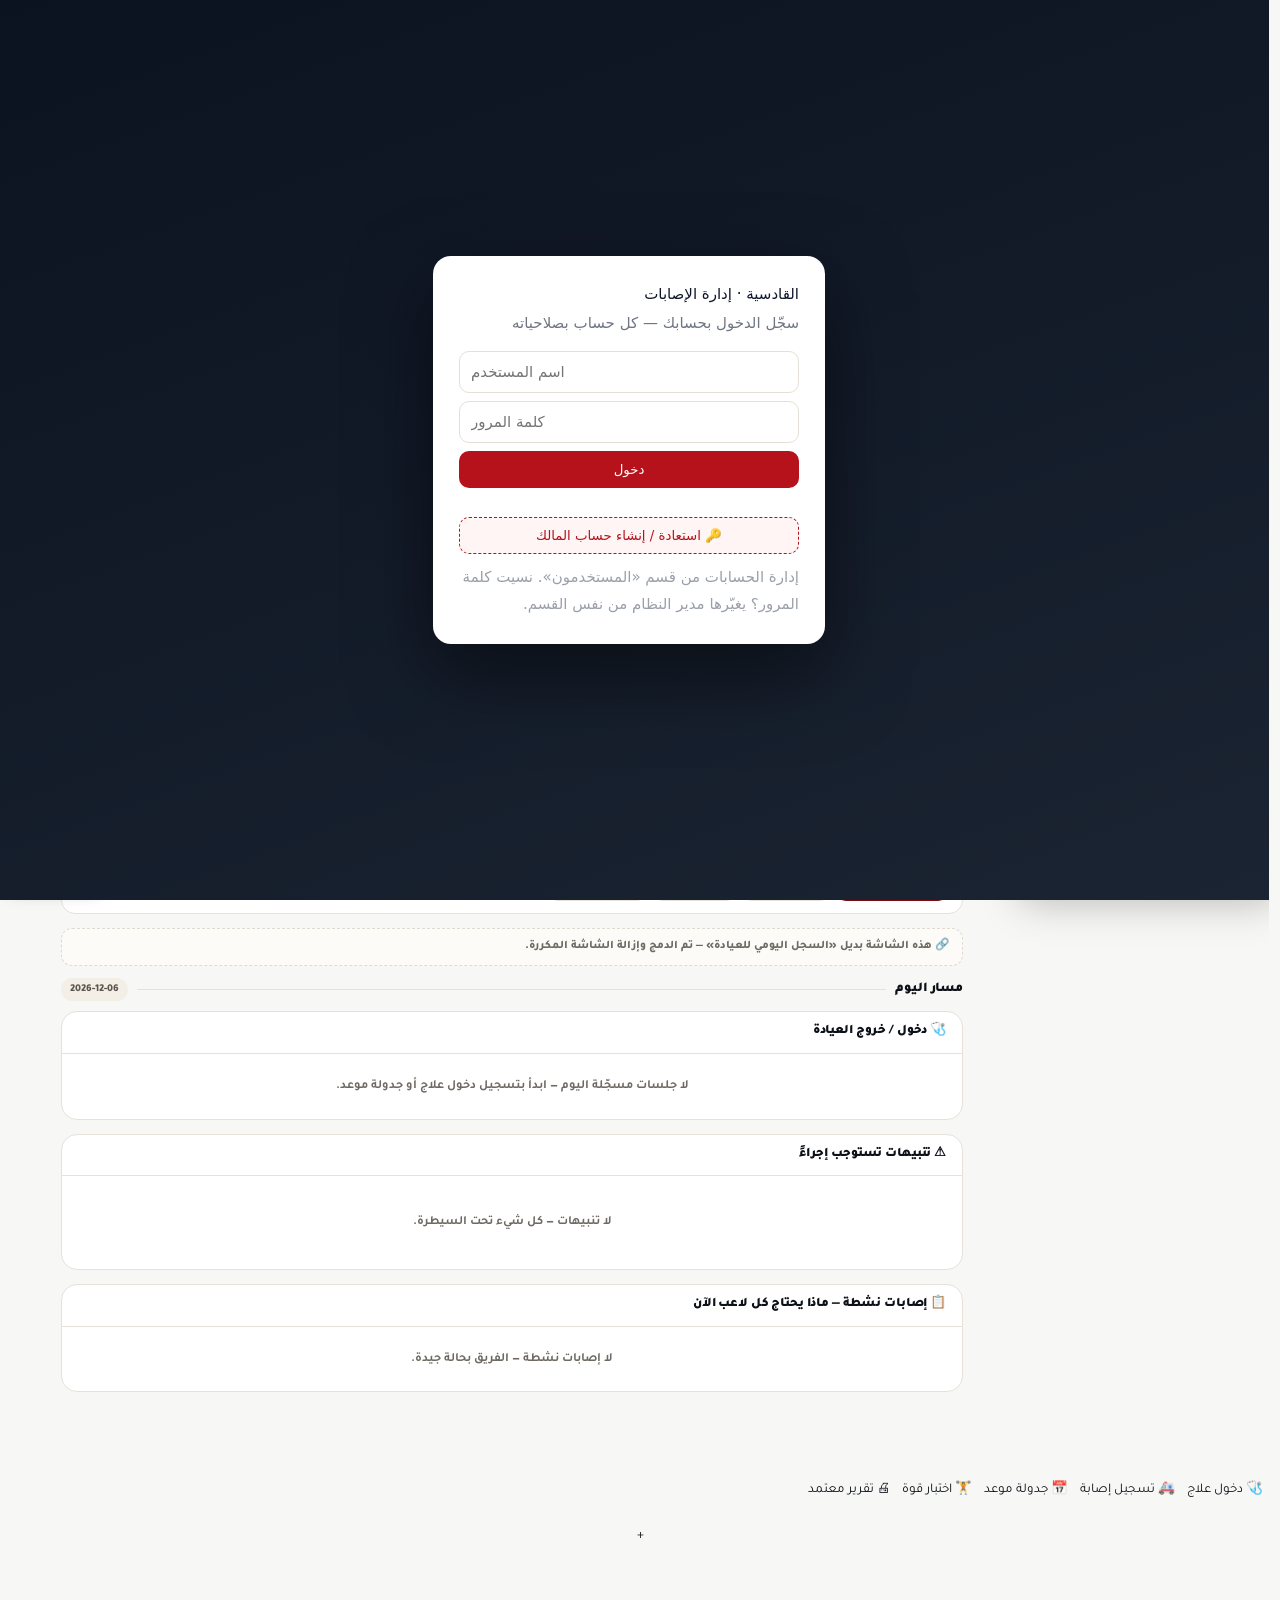
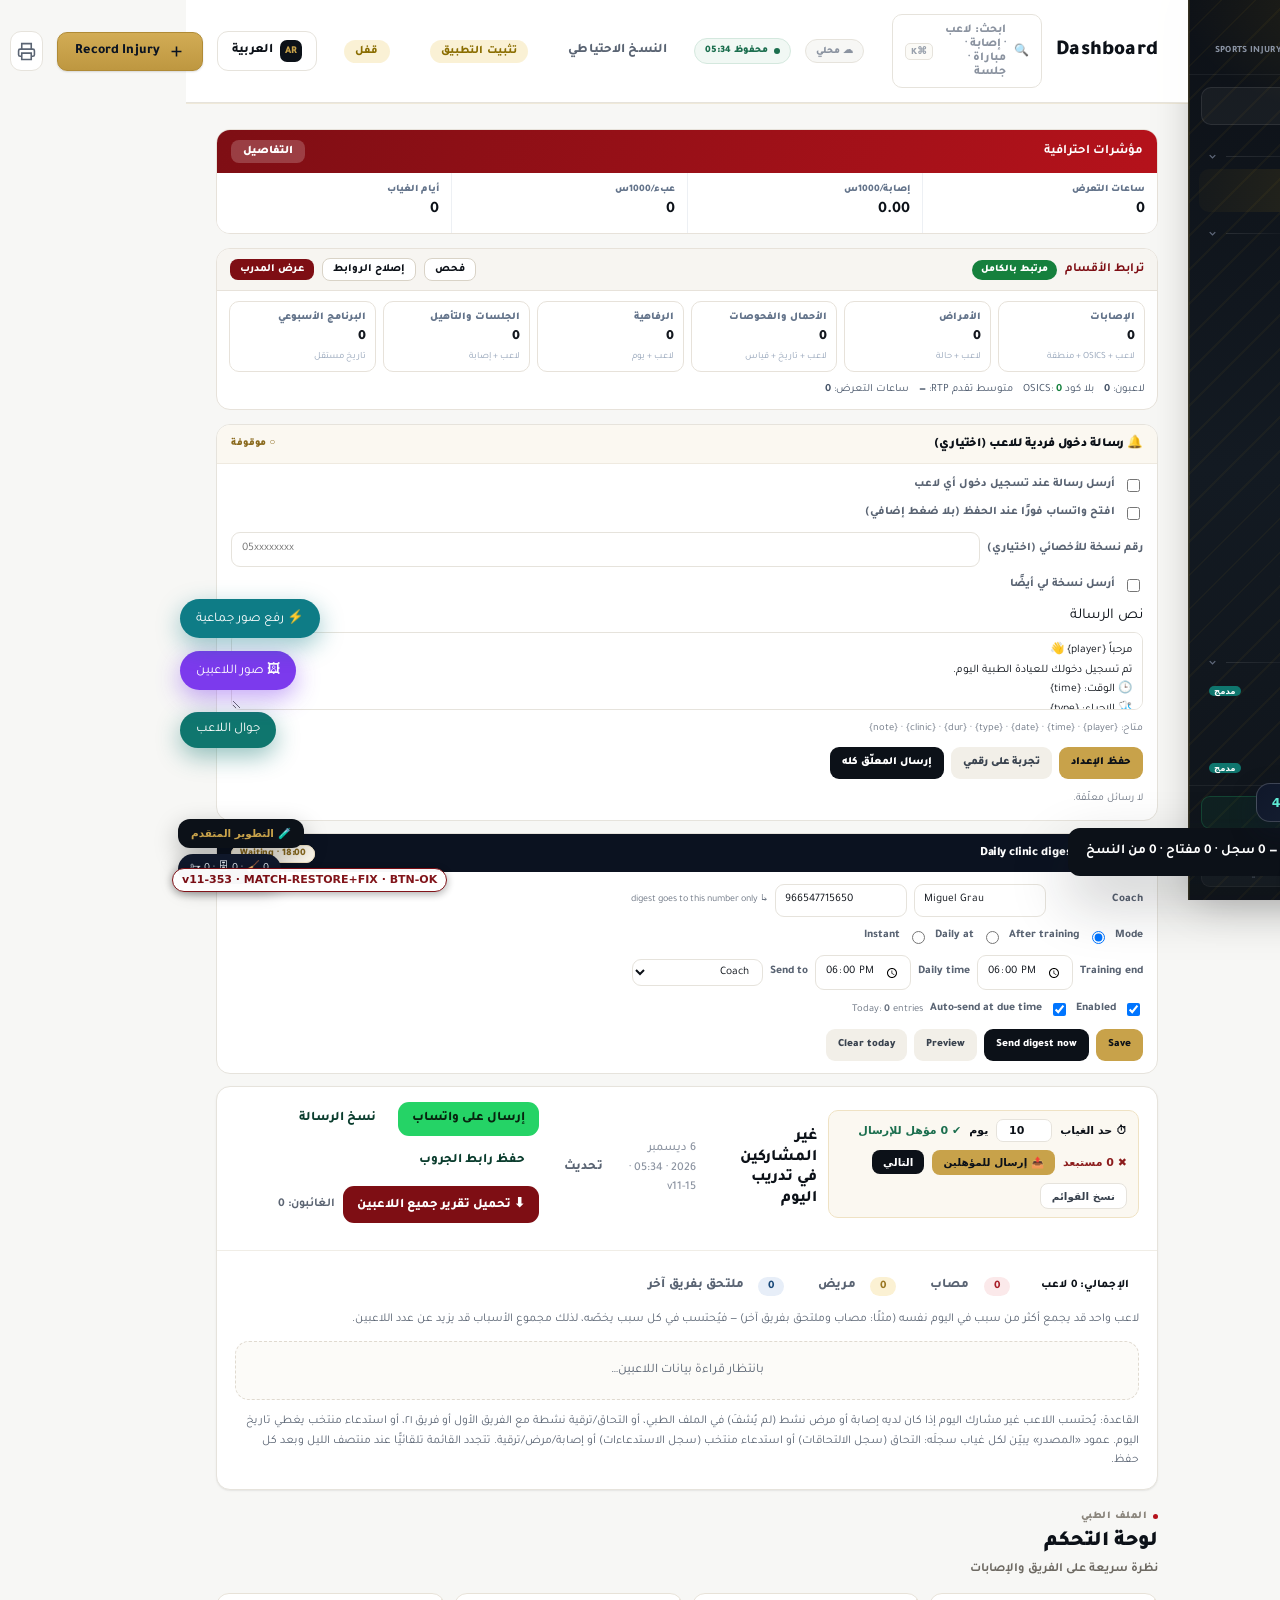
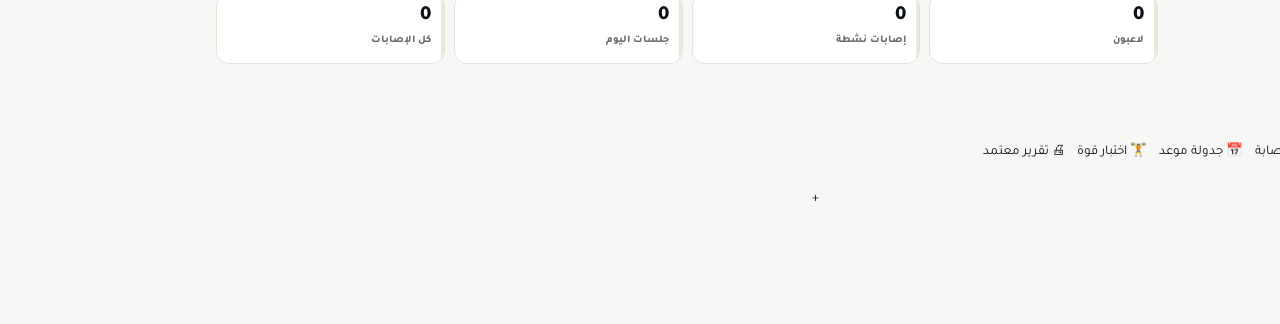
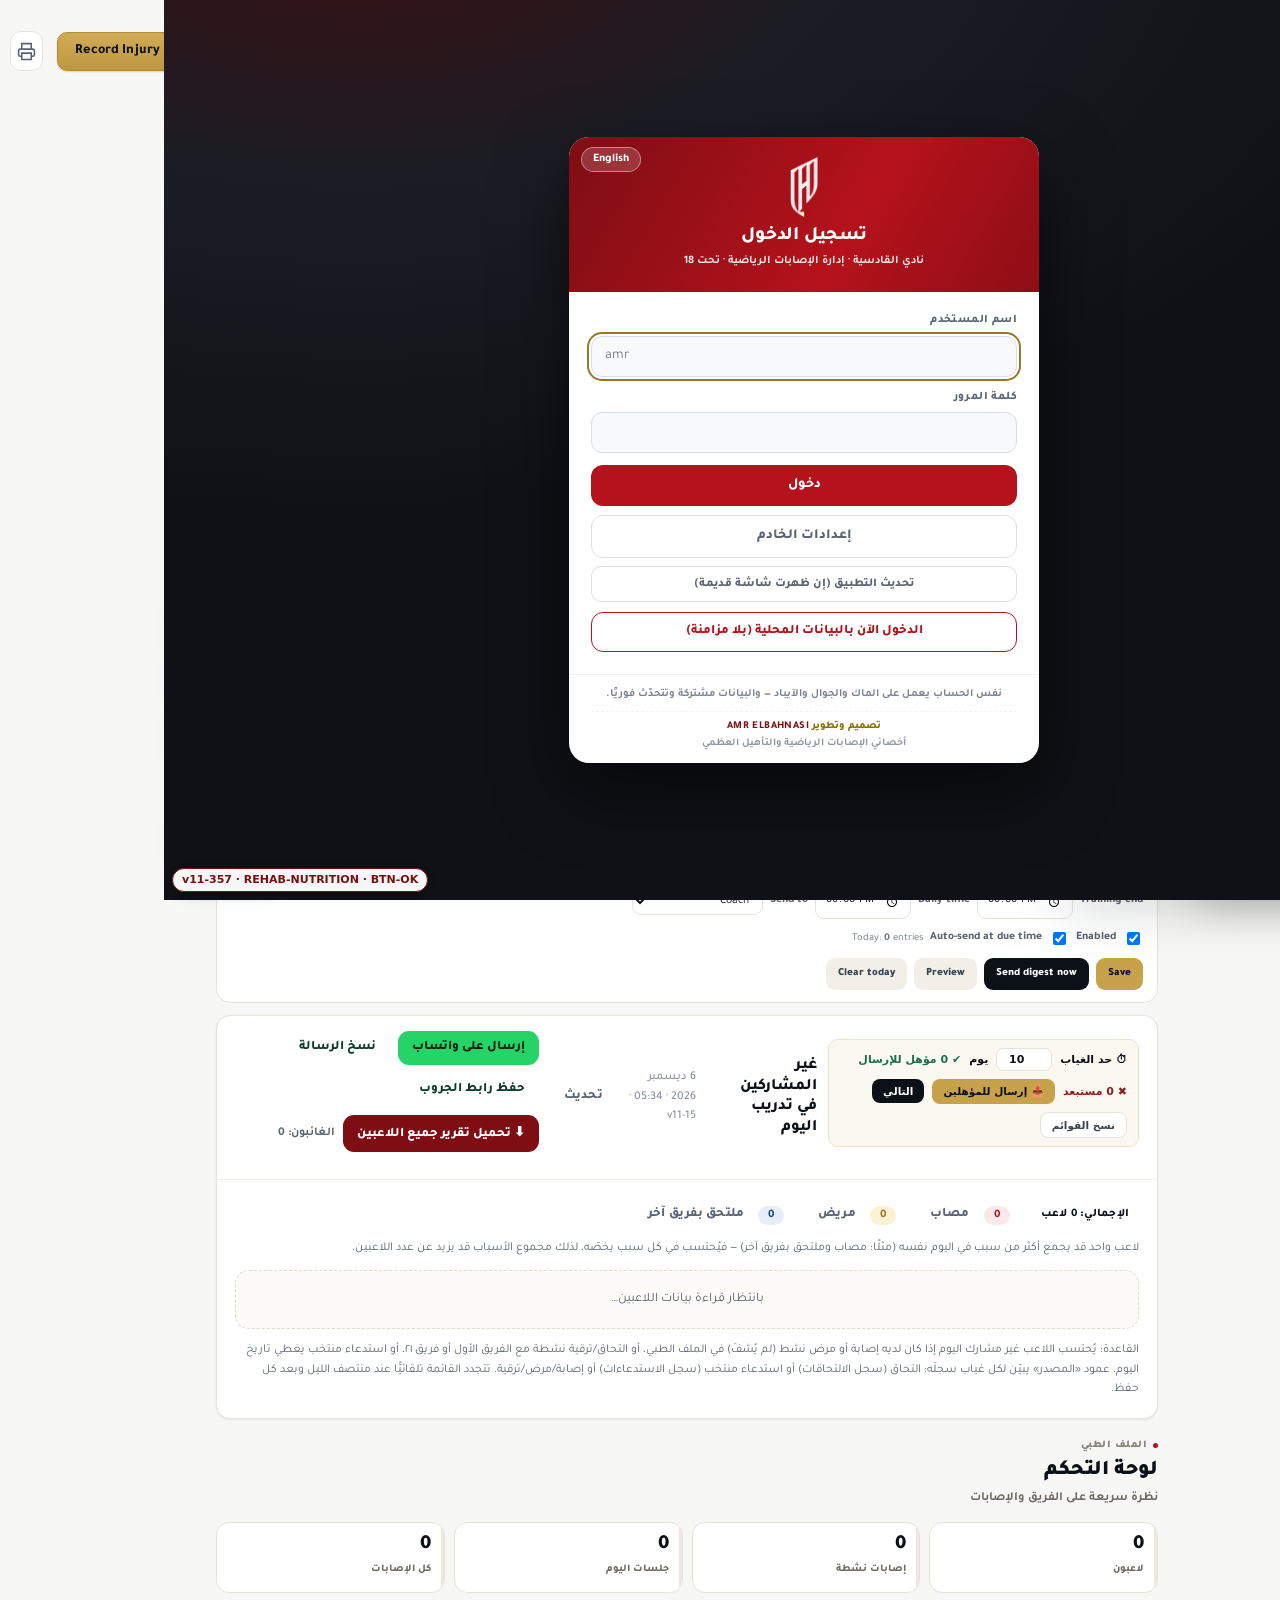
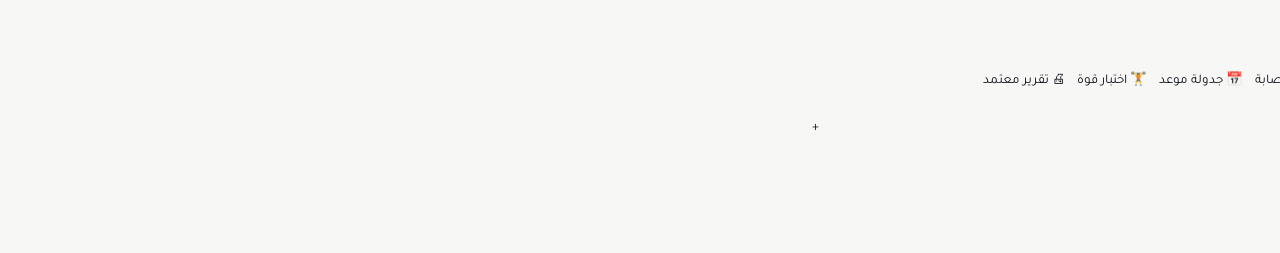
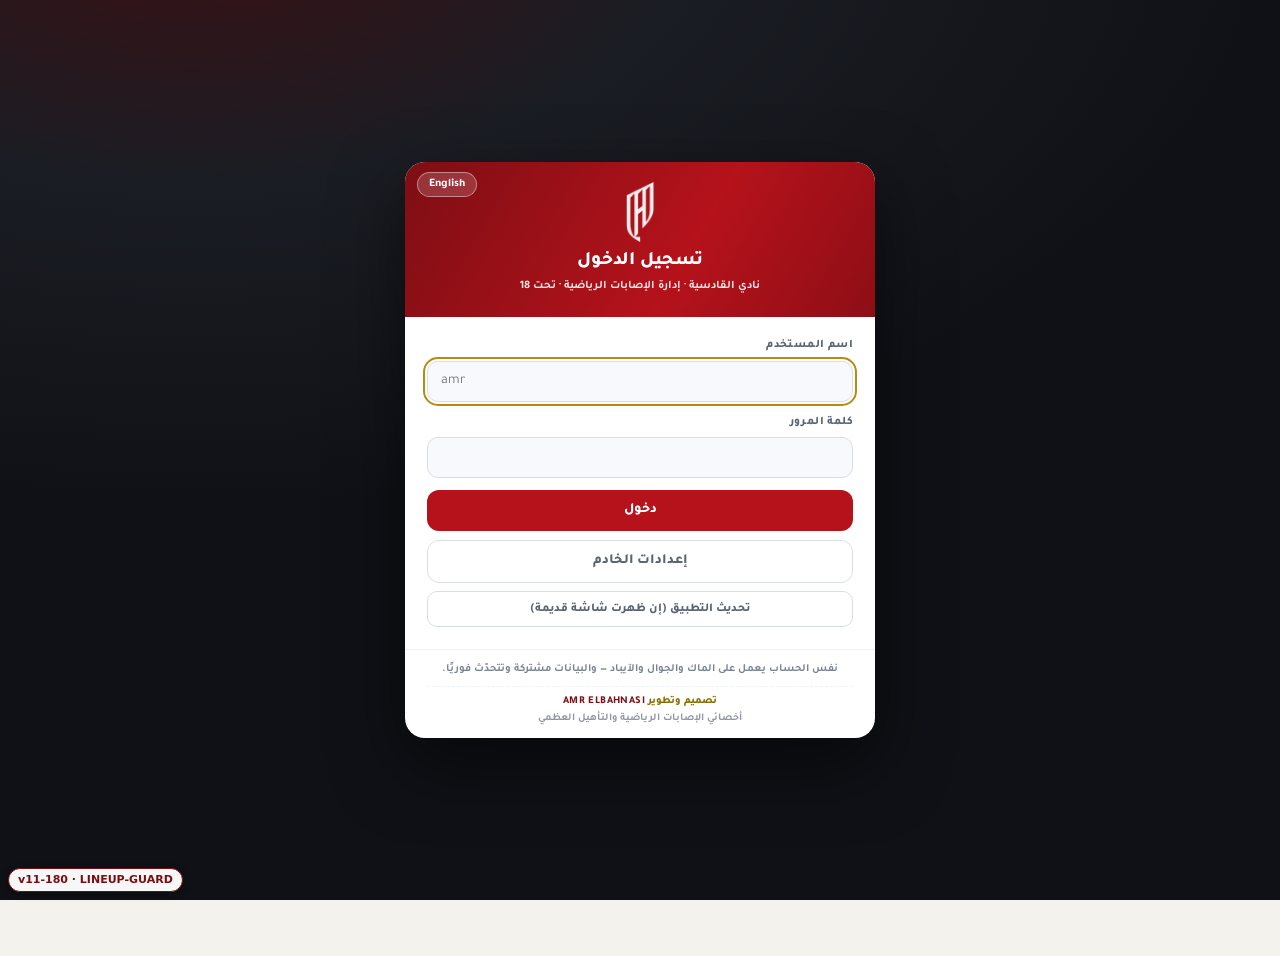
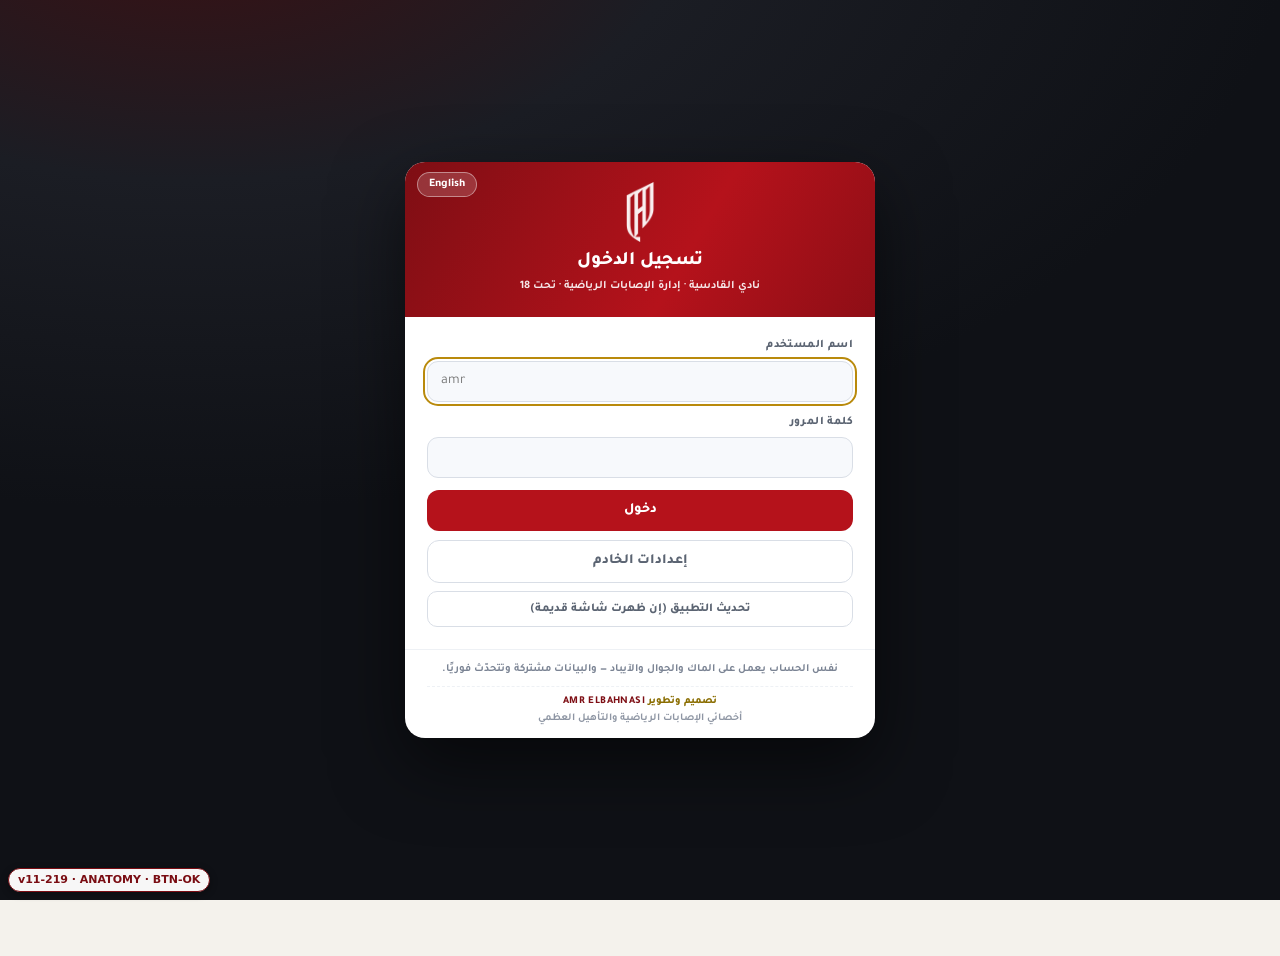
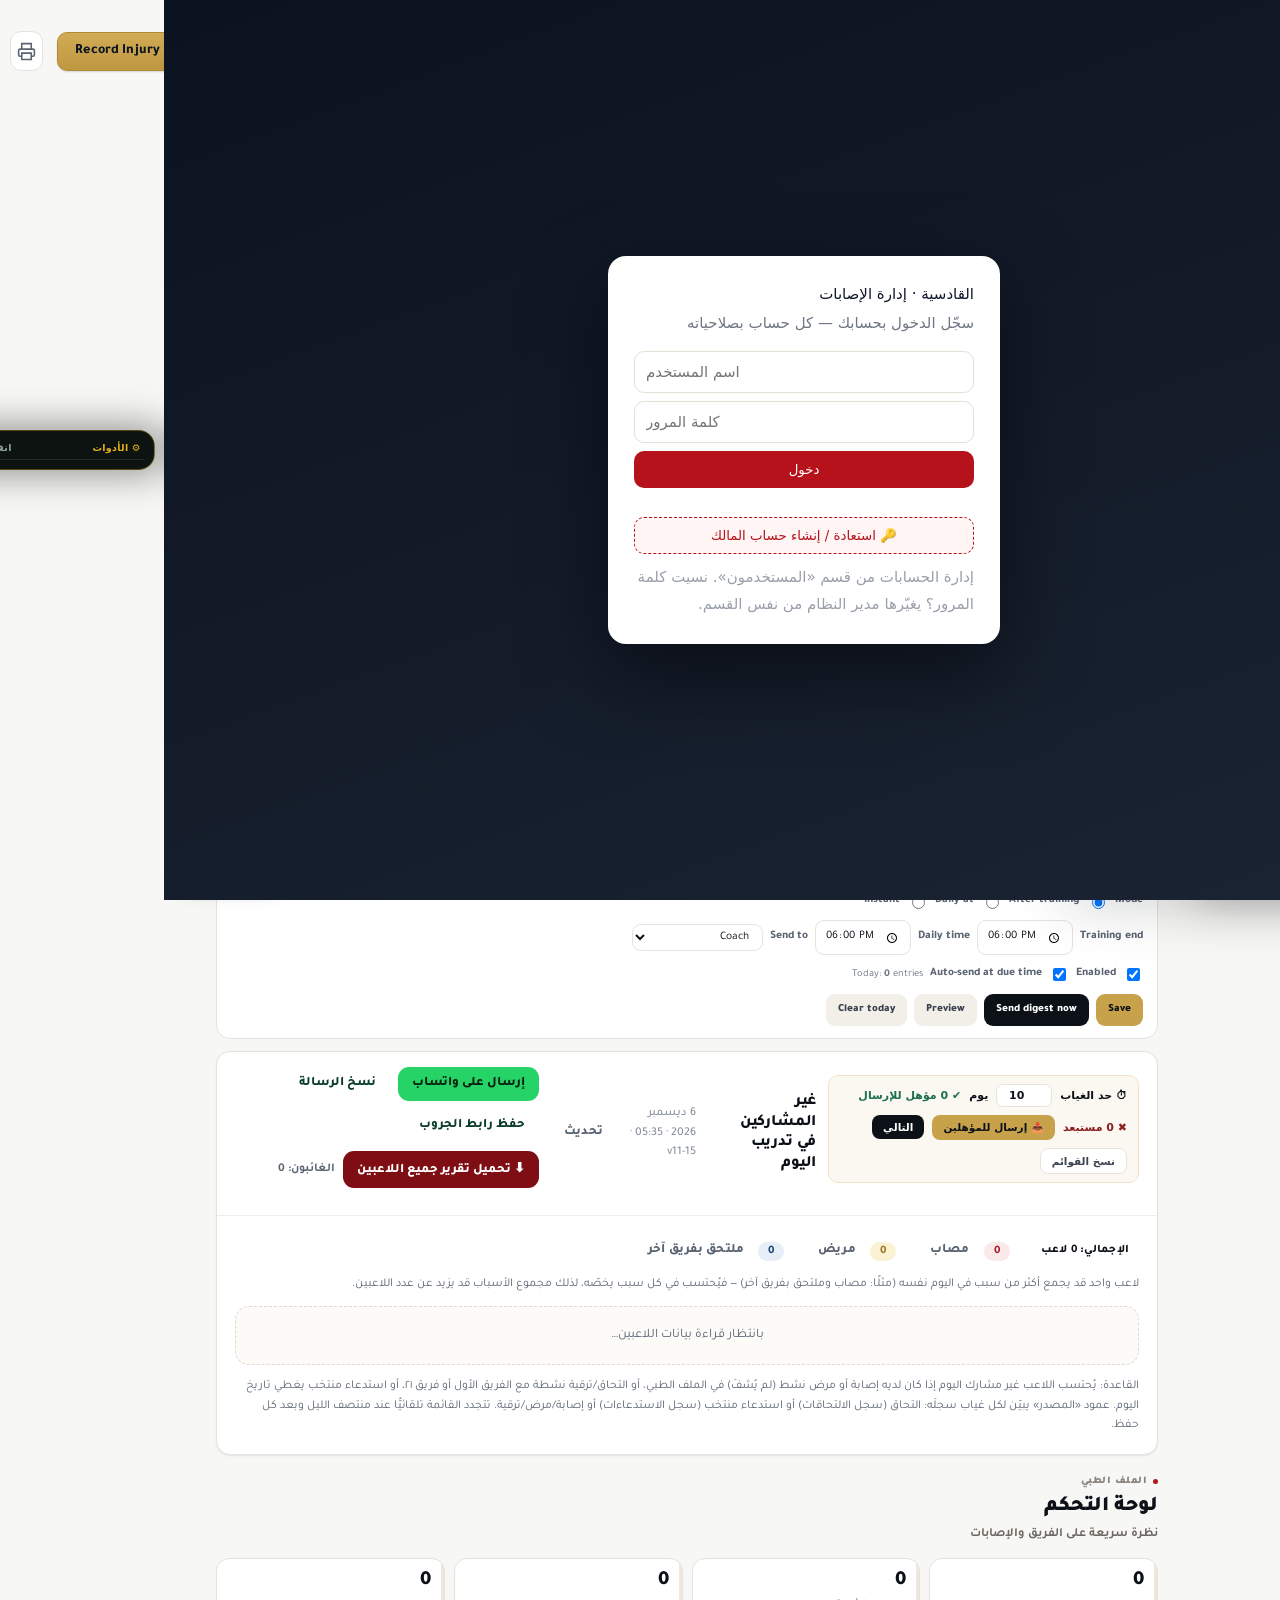
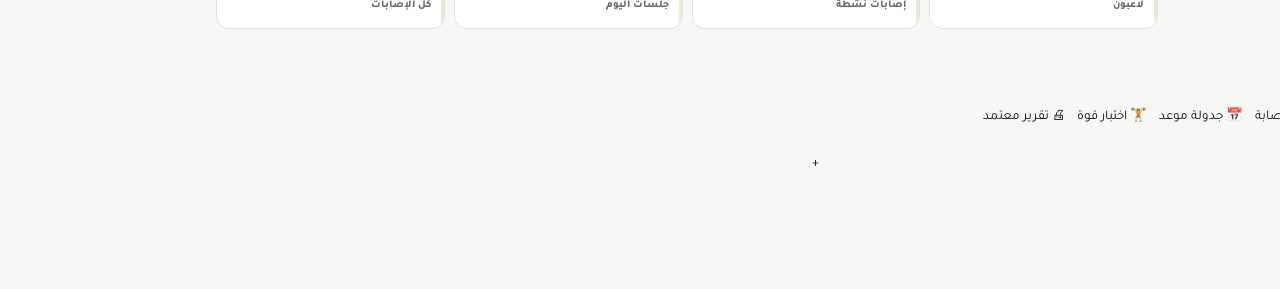
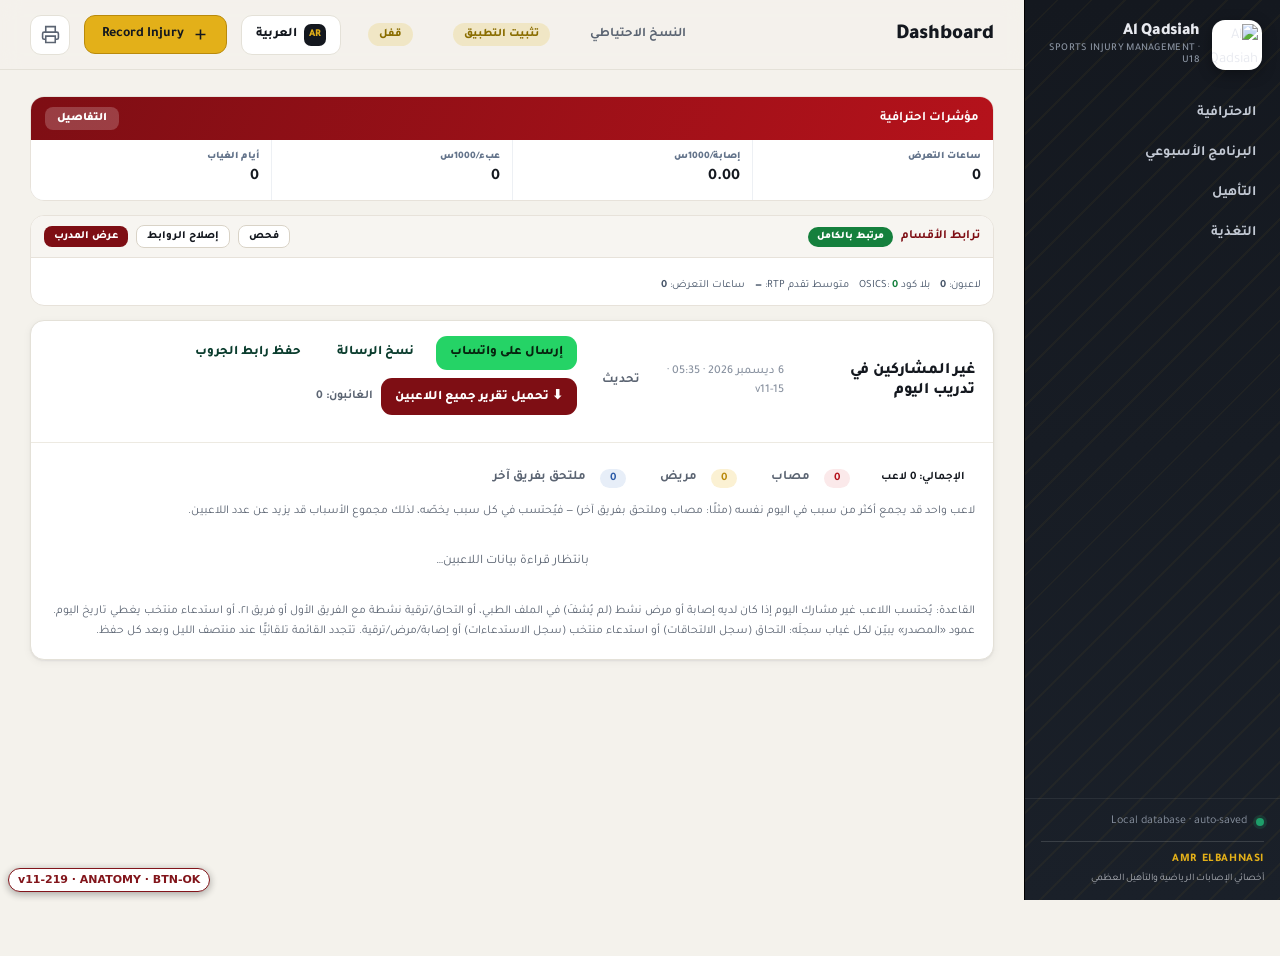
